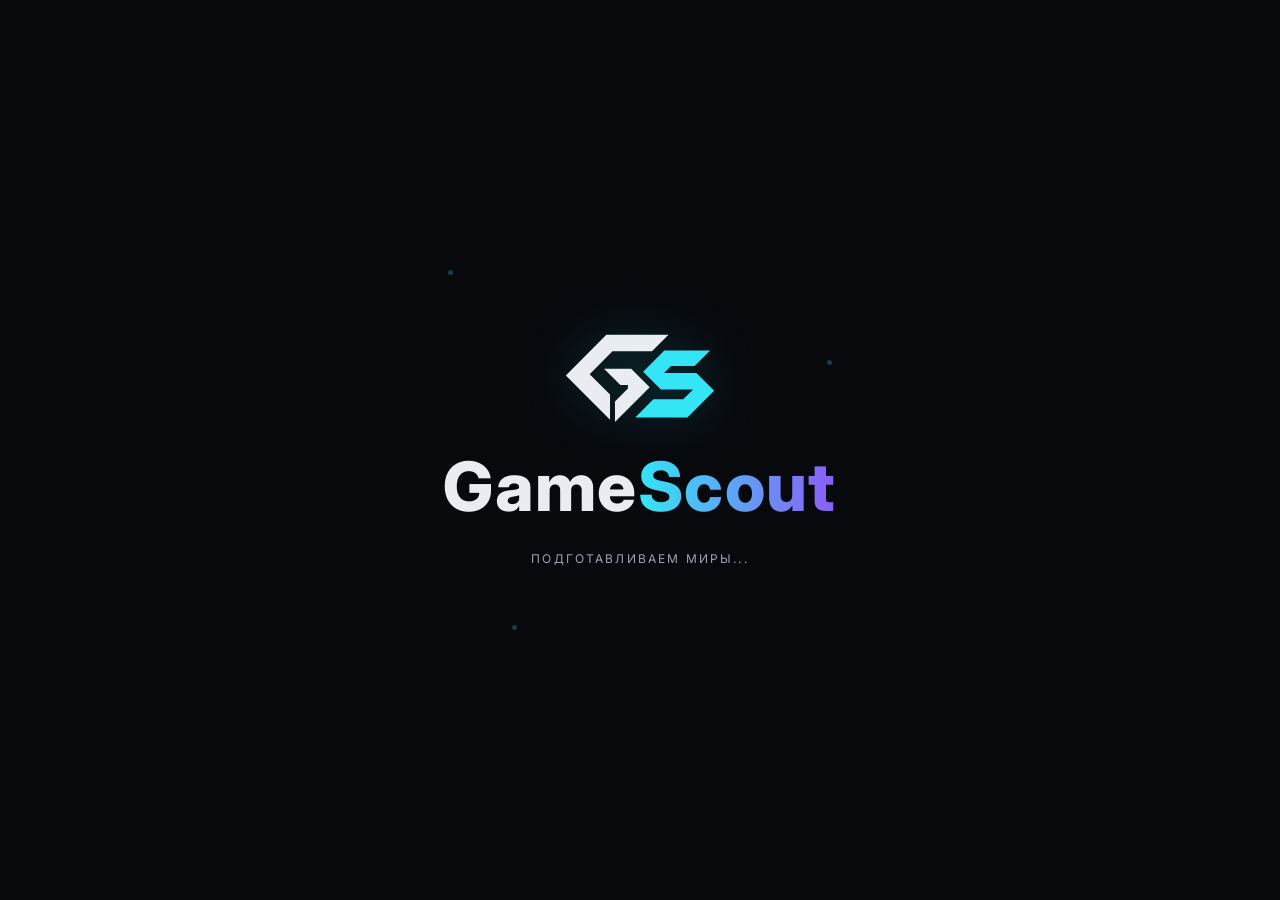
==== index.html @ 99dfed2c "Preview: server quick view, top-3 panel styling, server page fixes Co-Authored-By: Claude Opus 5.5 <" ====
<!doctype html>
<html lang="ru" class="dark">
  <head>
    <meta name="robots" content="noindex, nofollow" />
    <meta charset="UTF-8" />
    <meta name="viewport" content="width=device-width, initial-scale=1.0, viewport-fit=cover" />
    <meta name="theme-color" content="#08090D" />
    <meta name="gs-build" content="__GS_BUILD__" />
    <title>GameScout — навигатор по игровым серверам</title>
    <meta
      name="description"
      content="GameScout — независимый навигатор по игровым серверам: проверенный онлайн, рейтинги, открытия и рост проектов."
    />
    <link rel="preconnect" href="https://fonts.googleapis.com" />
    <link rel="preconnect" href="https://fonts.gstatic.com" crossorigin />
    <link
      href="https://fonts.googleapis.com/css2?family=Inter+Tight:wght@500;600;700&family=Inter:wght@400;450;500;600&family=JetBrains+Mono:wght@400;500&family=Saira:wdth,wght@112.5,800&family=Noto+Serif:wght@400;600;700&family=Philosopher:wght@700&display=swap"
      rel="stylesheet"
      media="print"
      onload="this.media='all'"
    />
    <link rel="icon" href="/favicon.svg" type="image/svg+xml" />
    <link rel="icon" href="/favicon-32.png" type="image/png" sizes="32x32" />
    <link rel="apple-touch-icon" href="/apple-touch-icon.png" />

    <style>html,body,#root{background:#08090d;min-height:100%;margin:0}body{overflow-x:hidden}html.gs-boot-pending,.gs-boot-pending body,.gs-boot-pending #root{background:#000}.gs-boot-pending #root{visibility:hidden}.gs-loader,.gs-loader *{box-sizing:border-box}.gs-loader{z-index:9999;color:#fff;opacity:0;visibility:hidden;pointer-events:none;background:#07090d;justify-content:center;align-items:center;min-height:100dvh;font-family:Inter,Arial,sans-serif;line-height:normal;display:flex;position:fixed;inset:0;overflow:hidden}.gs-loader-visible .gs-loader{opacity:1;visibility:visible;pointer-events:auto}.gs-box{text-align:center}.gs-loader-visible .gs-box{animation:.8s gs-show}.gs-boot-logo{filter:drop-shadow(0 0 25px #34e6f52e);width:110px;margin:auto}.gs-boot-logo svg{vertical-align:baseline;width:100%;height:auto;display:inline}.gs-name{letter-spacing:.02em;margin-top:18px;font-size:48px;font-weight:800}.gs-game{color:#e9edf2}.gs-scout{background:linear-gradient(90deg,#34e6f5,#8b5cf6,#34e6f5) 0 0/200%;color:#0000;-webkit-background-clip:text;background-clip:text;animation:5s linear infinite gs-shine}.gs-status{color:#9aa4b2;letter-spacing:.18em;text-transform:uppercase;margin-top:24px;font-size:12px}.gs-status-dot{animation:1.4s infinite gs-blink}.gs-status-dot:nth-child(2){animation-delay:.2s}.gs-status-dot:nth-child(3){animation-delay:.4s}.gs-firefly{opacity:.25;background:#34e6f5;border-radius:50%;width:5px;height:5px;animation:8s infinite gs-float;position:absolute}.gs-firefly.f1{top:30%;left:35%}.gs-firefly.f2{top:40%;right:35%}.gs-firefly.f3{bottom:30%;left:40%}@keyframes gs-show{0%{opacity:0;transform:translateY(15px)}to{opacity:1}}@keyframes gs-shine{to{background-position:200%}}@keyframes gs-blink{50%{opacity:.2}}@keyframes gs-float{50%{opacity:.6;transform:translateY(-20px)}}@media (width<=600px){.gs-boot-logo{width:65px}.gs-name{font-size:32px}.gs-status{font-size:9px}}@media (width>=1200px){.gs-boot-logo{width:150px}.gs-name{font-size:68px}}@media (prefers-reduced-motion:reduce){.gs-loader-visible .gs-box,.gs-scout,.gs-status-dot,.gs-firefly{animation:none}}.gs-error{z-index:10000;text-align:center;color:#aab3c2;font:13px Inter,system-ui,sans-serif;position:fixed;top:calc(50% + 90px);left:20px;right:20px}.gs-error button{color:#08090d;background:#f2f3f7;border:0;border-radius:9px;margin-top:12px;padding:9px 16px;font:600 13px Inter,system-ui,sans-serif}</style>

    <script>
      if (location.pathname === '/') {
        for (const [href, srcset, media] of [
          ['/media/hub/observatory-1920.webp', '/media/hub/observatory-1280.webp 1280w, /media/hub/observatory-1920.webp 1920w, /media/hub/observatory-2560.webp 2560w, /media/hub/observatory-3840.webp 3840w', '(min-width: 1024px)'],
          ['/media/hub/observatory-m-720.webp', '/media/hub/observatory-m-720.webp 720w, /media/hub/observatory-m-1080.webp 1080w', '(max-width: 1023px)'],
        ]) {
          const preload = document.createElement('link');
          for (const [name, value] of Object.entries({rel:'preload', as:'image', href, imagesrcset:srcset, imagesizes:'100vw', media, fetchpriority:'high'})) preload.setAttribute(name, value);
          document.head.append(preload);
        }
      }
    </script>
    <script type="module" crossorigin src="/assets/index-Bv0smXoF.js"></script>
    <link rel="modulepreload" crossorigin href="/assets/rolldown-runtime-hePW80VL.js">
    <link rel="modulepreload" crossorigin href="/assets/shared-BJ5KCzzc.js">
    <link rel="stylesheet" crossorigin href="/assets/shared-DSiin0GP.css">
    <link rel="stylesheet" crossorigin href="/assets/index-CoUjJbXZ.css">
  </head>
  <body>
    <div id="root"></div>
      <div class="gs-loader" role="status" aria-live="polite" aria-busy="true" aria-label="GameScout загружается">
        <span class="gs-firefly f1"></span><span class="gs-firefly f2"></span><span class="gs-firefly f3"></span>
        <div class="gs-box">
          <div class="gs-boot-logo">
          <svg class="gs-mark" viewBox="284 317.5 729.5 431.5" xmlns="http://www.w3.org/2000/svg" aria-hidden="true">
            <path fill="#e9edf2" d="M787.5 321.5 L485 321.5 L288 519 L503 734 L503 611.5 L404 513 L515 402 L707 402 Z M606 486 L473.5 486 L553.5 566 L590 566 L590 582.5 L527 645.5 L527 745 L696 576 Z" />
            <path fill="#34e6f5" d="M990 397.5 L767 397.5 L664 500.5 L750.5 587 L907 587 L859 635 L713.5 635 L625.5 723.5 L879.5 723.5 L1009.5 593.5 L923 507 L766 507 L799.5 473.5 L914 473.5 Z" />
          </svg>
          </div>
          <div class="gs-name"><span class="gs-game">Game</span><span class="gs-scout">Scout</span></div>
          <div class="gs-status">Подготавливаем миры<span class="gs-status-dot">.</span><span class="gs-status-dot">.</span><span class="gs-status-dot">.</span></div>
        </div>
      </div>

    <script>
      (() => {
        const html = document.documentElement;
        html.classList.add("gs-boot-pending");
        document.getElementById("root")?.setAttribute("aria-busy", "true");
        const timer = window.setTimeout(() => {
          if (!document.querySelector(".gs-loader")) return;
          html.classList.add("gs-loader-visible");
          html.dataset.gsLoaderShownAt = String(performance.now());
        }, 1500);
        html.dataset.gsLoaderTimer = String(timer);
      })();
    </script>

  </body>
</html>
---- assets/shared-DSiin0GP.css ----
.gs-profile-avatar[data-default-avatar=lineage2]>img,.gs-support-studio [data-default-avatar=lineage2]>img{object-fit:cover!important;object-position:50% 50%!important;width:100%!important;max-width:none!important;height:100%!important;display:block!important;position:absolute!important;inset:0!important;transform:scale(1.14)!important}.l2a:is(.l2a--minecraft,.l2a--gtarp) .server-copy{align-items:center;gap:8px;min-width:0;display:flex}.l2a:is(.l2a--minecraft,.l2a--gtarp) .gs-world-row-avatar{border-radius:6px;flex:0 0 32px;width:32px;height:32px}.l2a:is(.l2a--minecraft,.l2a--gtarp) .gs-world-row-identity{flex:1;min-width:0}
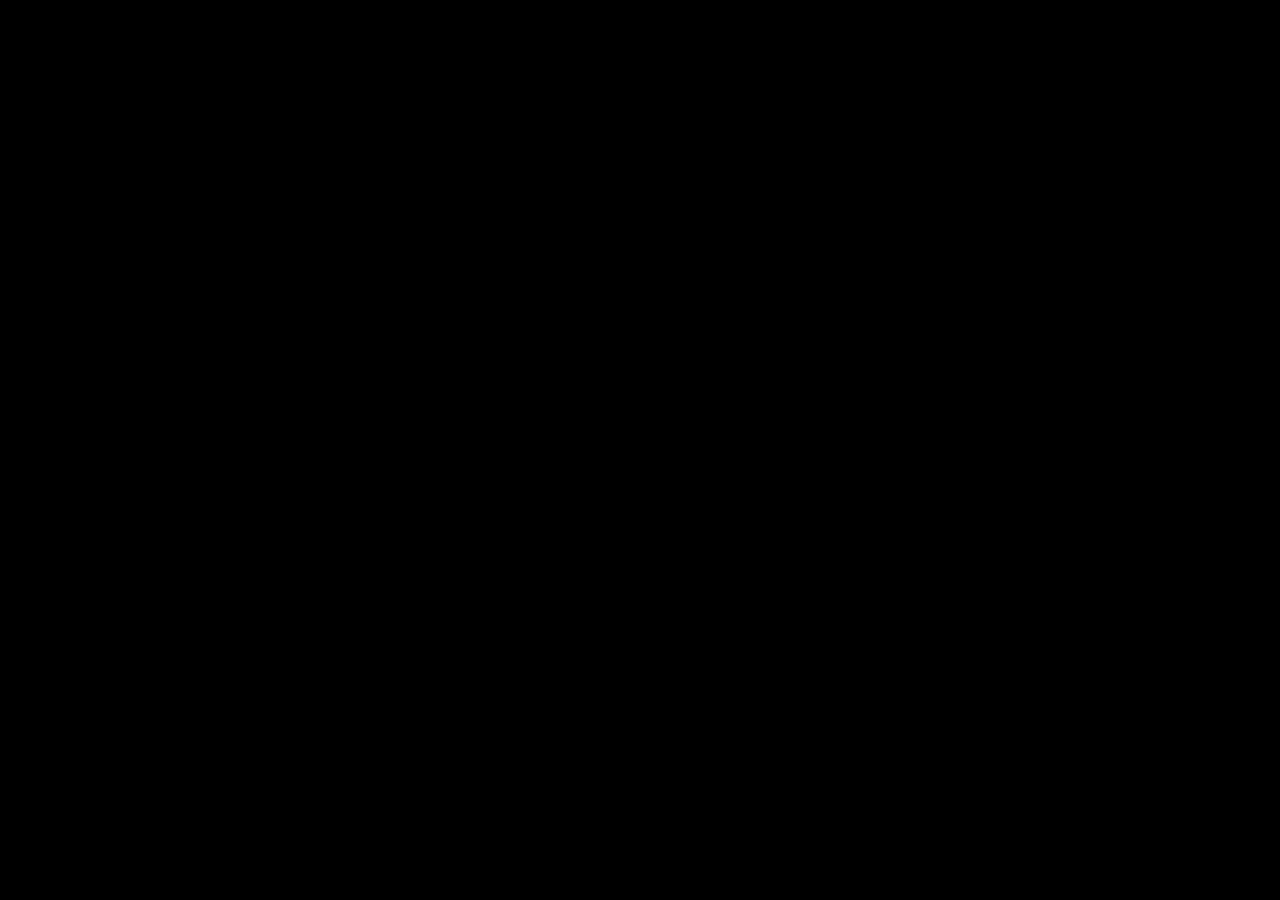
==== commit 7772ddc8: "Preview: faster pages, server page contour and coins, support dialog, panel art fixes Co-Authored-By" ====
--- a/index.html
+++ b/index.html
@@ -37,11 +37,11 @@
         }
       }
     </script>
-    <script type="module" crossorigin src="/assets/index-Bv0smXoF.js"></script>
+    <script type="module" crossorigin src="/assets/index-DCM6A7XJ.js"></script>
     <link rel="modulepreload" crossorigin href="/assets/rolldown-runtime-hePW80VL.js">
     <link rel="modulepreload" crossorigin href="/assets/shared-BJ5KCzzc.js">
     <link rel="stylesheet" crossorigin href="/assets/shared-DSiin0GP.css">
-    <link rel="stylesheet" crossorigin href="/assets/index-CoUjJbXZ.css">
+    <link rel="stylesheet" crossorigin href="/assets/index-DHEIZmRe.css">
   </head>
   <body>
     <div id="root"></div>
--- a/assets/index-DHEIZmRe.css
+++ b/assets/index-DHEIZmRe.css
@@ -0,0 +1 @@
+.gs-qv{--qv-bg:#121519;--qv-panel:#1a1e23;--qv-panel-2:#20252b;--qv-line:#ffffff17;--qv-line-2:#ffffff29;--qv-text:#f5f6f8;--qv-muted:#a6adb7;--qv-faint:#7a828d;--qv-accent:var(--lb-lime,#c6ff52);--qv-accent-ink:var(--lb-lime-ink,#11160a);z-index:80;font-family:var(--font-sans);color:var(--qv-text);position:fixed;inset:0}.gs-qv *{box-sizing:border-box}.gs-qv-backdrop{-webkit-backdrop-filter:blur(3px);cursor:default;background:#05070a9e;border:0;padding:0;animation:.2s ease-out gs-qv-fade;position:absolute;inset:0}.gs-qv-panel{background:var(--qv-bg);border:1px solid var(--qv-line-2);border-bottom:0;border-radius:24px 24px 0 0;flex-direction:column;max-height:min(92dvh,92vh);transition:transform .2s;animation:.28s cubic-bezier(.2,.8,.2,1) gs-qv-up;display:flex;position:absolute;bottom:0;left:0;right:0;overflow:hidden;box-shadow:0 30px 80px #0009}.gs-qv-grab{z-index:3;touch-action:none;place-items:center;height:22px;display:grid;position:absolute;top:0;left:0;right:0}.gs-qv-grab span{background:#ffffff8c;border-radius:99px;width:44px;height:5px;box-shadow:0 1px 4px #00000080}.gs-qv-close{z-index:4;color:#fff;-webkit-backdrop-filter:blur(10px);backdrop-filter:blur(10px);cursor:pointer;background:#0a0c109e;border:1px solid #ffffff38;border-radius:14px;place-items:center;width:44px;height:44px;display:grid;position:absolute;top:12px;right:12px}.gs-qv-close:hover{background:#0a0c10d9}.gs-qv-cover{isolation:isolate;touch-action:pan-x;flex:none;align-items:flex-end;height:168px;display:flex;position:relative}.gs-qv-cover>img{z-index:-2;object-fit:cover;width:100%;height:100%;position:absolute;inset:0}.gs-qv-cover:after{content:"";z-index:-1;background:linear-gradient(180deg,#0a0c1026 0%,#0a0c1059 45%,var(--qv-bg) 100%);position:absolute;inset:0}.gs-qv-cover-body{align-items:flex-end;gap:14px;width:100%;min-width:0;padding:0 18px 12px;display:flex}.gs-qv-logo{box-shadow:0 8px 24px #0000008c,inset 0 0 0 1px #ffffff2e!important}.gs-qv-title{flex:1;min-width:0}.gs-qv-kicker{font:700 11.5px/1.3 var(--font-sans);letter-spacing:.12em;text-transform:uppercase;color:var(--qv-accent);text-shadow:0 1px 6px #000c;overflow-wrap:anywhere;margin:0 0 4px}.gs-qv-title h2{font:700 clamp(22px,5.6vw,28px)/1.12 var(--font-display);letter-spacing:-.01em;color:#fff;text-shadow:0 2px 14px #000000b3;overflow-wrap:anywhere;margin:0}.gs-qv-scroll{overscroll-behavior:contain;-webkit-overflow-scrolling:touch;flex:1;align-content:start;gap:18px;min-height:0;padding:6px 18px 18px;display:grid;overflow:hidden auto}.gs-qv-actions{align-items:stretch;gap:8px;min-width:0;display:flex}.gs-qv-btn{border:1px solid var(--qv-line-2);background:var(--qv-panel-2);min-height:48px;color:var(--qv-text);font:700 14.5px/1.2 var(--font-sans);cursor:pointer;border-radius:14px;justify-content:center;align-items:center;gap:9px;min-width:0;padding:0 18px;text-decoration:none;transition:filter .15s,background .15s,border-color .15s;display:inline-flex}.gs-qv-btn:hover{border-color:#ffffff4d}.gs-qv-btn-primary{background:var(--qv-accent);color:var(--qv-accent-ink);box-shadow:0 12px 28px -16px var(--qv-accent);border-color:#0000;flex:1}.gs-qv-btn-primary:hover{filter:brightness(1.06);border-color:#0000}.gs-qv-ip-text{text-overflow:ellipsis;white-space:nowrap;min-width:0;font-family:ui-monospace,SFMono-Regular,Menlo,Consolas,monospace;font-size:14px;overflow:hidden}.gs-qv-btn-ghost{width:100%}.gs-qv-icon{border:1px solid var(--qv-line-2);background:var(--qv-panel-2);width:48px;min-height:48px;color:var(--qv-text);cursor:pointer;border-radius:14px;flex:none;place-items:center;display:grid}.gs-qv-icon.is-on{color:#ff8fb0;background:#ff8fb01a;border-color:#ff8fb073}.gs-qv-toast{color:var(--qv-accent);margin:-8px 0 0;font-size:13px}.gs-qv-stats{grid-template-columns:repeat(2,minmax(0,1fr));gap:8px;display:grid}.gs-qv-stat{background:var(--qv-panel);border:1px solid var(--qv-line);border-radius:16px;align-content:start;gap:4px;min-width:0;padding:12px 14px;display:grid}.gs-qv-stat-wide{grid-column:1/-1;padding:14px 16px}.gs-qv-stat small{font:600 11.5px/1.2 var(--font-sans);letter-spacing:.06em;text-transform:uppercase;color:var(--qv-faint);align-items:center;gap:7px;display:flex}.gs-qv-stat b{font:700 22px/1.1 var(--font-display);font-variant-numeric:tabular-nums;color:var(--qv-text);overflow-wrap:anywhere}.gs-qv-stat-wide b{font-size:34px}.gs-qv-stat b em{color:var(--qv-muted);font-size:16px;font-style:normal;font-weight:600}.gs-qv-stat span{color:var(--qv-muted);font-size:13px;line-height:1.45}.gs-qv-stat span a{color:var(--qv-text);text-underline-offset:2px;margin:-10px 0;padding:10px 2px;text-decoration:underline;display:inline-block}.gs-qv-stat-launch b{color:var(--qv-accent);font-size:24px}.gs-qv-muted{color:var(--qv-faint)!important;font-size:24px!important}.gs-qv-dot{background:var(--qv-faint);border-radius:50%;width:8px;height:8px}.gs-qv-dot.is-live{background:var(--qv-accent);box-shadow:0 0 10px var(--qv-accent)}.gs-qv-section{gap:10px;min-width:0;display:grid}.gs-qv-section h3{font:700 17px/1.2 var(--font-display);color:var(--qv-text);margin:0}.gs-qv-desc{color:#d6dbe1;-webkit-line-clamp:5;overflow-wrap:anywhere;-webkit-box-orient:vertical;margin:0;font-size:15px;line-height:1.6;display:-webkit-box;overflow:hidden}.gs-qv-desc.is-open{display:block}.gs-qv-note{color:var(--qv-faint);margin:0;font-size:12.5px}.gs-qv-link{min-height:36px;color:var(--qv-accent);font:700 14px var(--font-sans);cursor:pointer;background:0 0;border:0;justify-self:start;padding:0}.gs-qv-vote>*{max-width:100%;margin:0!important}.gs-qv-facts{background:var(--qv-panel);border:1px solid var(--qv-line);border-radius:16px;margin:0;padding:2px 14px}.gs-qv-facts div{border-bottom:1px solid var(--qv-line);justify-content:space-between;gap:16px;padding:11px 0;display:flex}.gs-qv-facts div:last-child{border-bottom:0}.gs-qv-facts dt{color:var(--qv-muted);flex:none;font-size:13.5px}.gs-qv-facts dd{text-align:right;min-width:0;color:var(--qv-text);overflow-wrap:anywhere;margin:0;font-size:13.5px;font-weight:600}.gs-qv-links{flex-wrap:wrap;gap:8px;display:flex}.gs-qv-links a{border:1px solid var(--qv-line-2);background:var(--qv-panel);min-height:44px;color:var(--qv-text);border-radius:12px;align-items:center;gap:8px;padding:0 14px;font-size:14px;font-weight:600;text-decoration:none;display:inline-flex}.gs-qv-links a:hover{border-color:#ffffff4d}.gs-qv-similar{gap:6px;display:grid}.gs-qv-similar-row{background:var(--qv-panel);border:1px solid var(--qv-line);min-height:58px;color:var(--qv-text);border-radius:14px;align-items:center;gap:12px;min-width:0;padding:8px 12px;text-decoration:none;display:flex}.gs-qv-similar-row:hover{border-color:#ffffff3d}.gs-qv-similar-txt{flex:1;min-width:0;display:grid}.gs-qv-similar-txt b{white-space:nowrap;text-overflow:ellipsis;font-size:14.5px;overflow:hidden}.gs-qv-similar-txt small{color:var(--qv-muted);white-space:nowrap;text-overflow:ellipsis;font-size:12.5px;overflow:hidden}.gs-qv-similar-num{font:700 15px var(--font-display);font-variant-numeric:tabular-nums}.gs-qv-foot{padding:10px 18px calc(12px + env(safe-area-inset-bottom,0px));border-top:1px solid var(--qv-line);background:var(--qv-bg);flex:none}.gs-qv-state{gap:10px;padding:72px 22px 28px;display:grid}.gs-qv-state h2{font:700 22px var(--font-display);margin:0}.gs-qv-state p{color:var(--qv-muted);margin:0}.gs-qv-skeleton{gap:12px;padding:0 0 24px;display:grid}.gs-qv-sk{background:#ffffff0f;border-radius:14px;margin:0 18px;animation:1.3s ease-in-out infinite gs-qv-pulse;display:block}.gs-qv-sk-cover{border-radius:0;height:168px;margin:0}.gs-qv-sk-line{width:60%;height:22px}.gs-qv-sk-line.short{width:35%}.gs-qv-sk-box{height:90px}.gs-qv a:focus-visible,.gs-qv button:focus-visible{outline:2px solid var(--qv-accent);outline-offset:2px}@media (width>=768px){.gs-qv-panel{border-bottom:1px solid var(--qv-line-2);border-right:0;border-radius:0;width:min(480px,62vw);max-height:none;animation-name:gs-qv-left;inset:0 0 0 auto}.gs-qv-grab{display:none}.gs-qv-cover{height:210px}.gs-qv-scroll{padding:8px 22px 22px}.gs-qv-cover-body{padding:0 22px 14px}.gs-qv-foot{padding:12px 22px 16px}}@media (width>=1280px){.gs-qv-panel{width:520px}}@keyframes gs-qv-fade{0%{opacity:0}}@keyframes gs-qv-up{0%{opacity:.4;transform:translateY(40px)}}@keyframes gs-qv-left{0%{opacity:.4;transform:translate(40px)}}@keyframes gs-qv-pulse{50%{opacity:.5}}@media (prefers-reduced-motion:reduce){.gs-qv-panel,.gs-qv-backdrop,.gs-qv-sk{animation:none}}.gs-qv-top-1{--qv-metal:#e9c46a;--qv-metal-2:#fff1b8}.gs-qv-top-2{--qv-metal:#c9d2dc;--qv-metal-2:#f4f8fc}.gs-qv-top-3{--qv-metal:#b28cff;--qv-metal-2:#e6d8ff}.gs-qv-top{border-color:color-mix(in srgb,var(--qv-metal) 70%,transparent);box-shadow:0 0 0 1px color-mix(in srgb,var(--qv-metal) 35%,transparent),0 30px 90px #000000a6,0 0 60px -20px var(--qv-metal)}.gs-qv-cover-top{aspect-ratio:12/5;align-items:flex-end;height:auto;min-height:170px;overflow:hidden}.gs-qv-cover-top>img:first-child{object-position:50% 30%}.gs-qv-cover-top:after{background:linear-gradient(180deg,#0a0c1000 0%,#0a0c1040 50%,var(--qv-bg) 100%)}.gs-qv-cover>img.gs-qv-hero{z-index:-1;object-fit:contain;object-position:bottom right;filter:drop-shadow(0 10px 24px #0009);pointer-events:none;width:auto;max-width:48%;height:96%;inset:auto 2% 0 auto}.gs-qv-place{z-index:2;align-items:center;gap:10px;max-width:calc(100% - 80px);display:flex;position:absolute;top:14px;left:16px}.gs-qv-place img{object-fit:contain;filter:drop-shadow(0 6px 14px #0009);width:58px;height:58px}.gs-qv-place span{background:linear-gradient(135deg,var(--qv-metal-2),var(--qv-metal));color:#15110a;font:800 12px/1.2 var(--font-sans);letter-spacing:.04em;text-transform:uppercase;border-radius:999px;padding:7px 12px;box-shadow:0 6px 18px #00000073}.gs-qv-top .gs-qv-kicker{color:var(--qv-metal-2)}.gs-qv-top .gs-qv-stat-wide{border-color:color-mix(in srgb,var(--qv-metal) 45%,transparent);background:linear-gradient(160deg,color-mix(in srgb,var(--qv-metal) 14%,var(--qv-panel)),var(--qv-panel))}.gs-qv-top .gs-qv-grab span{background:var(--qv-metal-2)}@media (width>=768px){.gs-qv-cover-top{min-height:200px}.gs-qv-place img{width:68px;height:68px}}.l2a{--bg:#0a1018;--ink:#f4f4ef;--muted:#bcc6cb;--subtle:#889ba9;--gold:#e1c894;--mint:#9bdfcb;--purple:#d0b5ee;--line:#c0d1e329;--pane:#16233060;--field:#13213155;--shadow:#030a1370;--art:url(/media/worlds/lineage-2/master-1600.webp);--i:url(/media/worlds/lineage-2/interlude-user-v7-192.webp);--h:url(/media/worlds/lineage-2/high-five-user-v7-192.webp);--e:url(/media/worlds/lineage-2/essence-user-v7-192.webp);--c:url(/media/worlds/lineage-2/classic-user-v7-192.webp)}.l2a *{box-sizing:border-box}.l2a{scroll-behavior:smooth;background:var(--bg);color:var(--ink);margin:0;scroll-padding-top:20px;font:14px/1.5 Inter,system-ui,-apple-system,Segoe UI,sans-serif}.l2a button,.l2a input{font:inherit}.l2a button,.l2a a,.l2a input{-webkit-tap-highlight-color:transparent}.l2a button,.l2a a{touch-action:manipulation}.l2a button{color:inherit;cursor:pointer;background:0 0;border:0}.l2a a{color:inherit;text-decoration:none}.l2a button:focus-visible,.l2a a:focus-visible{outline:2px solid var(--gold);outline-offset:4px}.l2a button{transition:background .2s,transform .2s,border-color .2s}.l2a button:active{transform:translateY(1px)}.l2a svg{fill:none;stroke:currentColor;stroke-width:1.6px;stroke-linecap:round;stroke-linejoin:round;flex-shrink:0;width:20px;height:20px}.l2a h1,.l2a h2,.l2a h3,.l2a p{margin:0}.l2a button[hidden],.l2a [hidden]{display:none!important}.l2a .wrap{width:min(1800px,100% - 96px);margin:auto}.l2a .scene{pointer-events:none;z-index:-1;background:var(--bg);height:1180px;position:absolute;inset:0 0 auto;overflow:hidden}.l2a .scene:before{content:"";background:var(--art) 54% 12%/cover no-repeat;opacity:.82;position:absolute;inset:0}.l2a .scene:after{content:"";background:linear-gradient(90deg,#06101be8 0%,#0b152270 38%,transparent 70%),linear-gradient(0deg,var(--bg),transparent 55%,#05101c30);position:absolute;inset:0}.l2a .atmosphere{z-index:-1;background:radial-gradient(at 65% 56%,#93bbcc27,#0000 40%);position:absolute;inset:0}.l2a .top{align-items:center;gap:34px;height:80px;display:flex;position:relative}.l2a .brand{letter-spacing:-1px;align-items:center;gap:11px;font-size:22px;font-weight:750;display:flex}.l2a .brand svg{stroke:none;width:48px;height:36px}.l2a .brand .scout{color:#55d5e3}.l2a .desktop-nav{color:var(--muted);gap:28px;margin-left:30px;font-size:13px;display:flex}.l2a .desktop-nav a{padding:12px 0;position:relative}.l2a .desktop-nav a:hover,.l2a .desktop-nav a.active{color:var(--ink)}.l2a .desktop-nav .active:after{content:"";background:var(--gold);height:1px;position:absolute;bottom:5px;left:0;right:0}.l2a .top-actions{align-items:center;gap:12px;margin-left:auto;display:flex}.l2a .icon-btn{border:1px solid var(--line);background:var(--field);-webkit-backdrop-filter:blur(16px);backdrop-filter:blur(16px);border-radius:50%;place-items:center;width:42px;height:42px;display:grid}.l2a .icon-btn:hover{background:#ffffff20}.l2a .profile{border:1px solid var(--line);background:#ffffff09;border-radius:25px;align-items:center;gap:9px;padding:10px 14px;display:flex}.l2a .demo{letter-spacing:.03em;color:var(--muted);font-size:11px}.l2a .demo i{background:var(--gold);border-radius:50%;width:5px;height:5px;margin-right:6px;display:inline-block}.l2a .hero{align-items:center;min-height:297px;display:flex;position:relative}.l2a .hero-copy{max-width:850px;padding:26px 0}.l2a .breadcrumb{color:var(--muted);align-items:center;gap:12px;margin-bottom:15px;font-size:12px;display:flex}.l2a .breadcrumb span{background:var(--gold);width:25px;height:1px}.l2a .edition{color:var(--gold);letter-spacing:.2em;text-transform:uppercase;margin-bottom:7px;font-size:10px}.l2a .hero h1{letter-spacing:-.055em;text-shadow:0 2px 25px #0005;font:400 clamp(62px,6.2vw,100px)/.95 Georgia,Times New Roman,serif}.l2a .hero h1 em{color:var(--gold);font-style:normal}.l2a .hero p{color:#d1d7da;max-width:450px;margin-top:15px;font-size:14px}.l2a .hero-note{text-align:right;color:#edf0e5a6;font:italic 15px/1.4 Georgia,serif;position:absolute;bottom:38px;right:0}.l2a .hero-note small{letter-spacing:.14em;text-transform:uppercase;font:10px/2.2 system-ui;display:block}.l2a .metrics{align-items:center;gap:0;margin-top:24px;display:flex}.l2a .metric{border-right:1px solid var(--line);padding:0 24px}.l2a .metric:first-child{padding-left:0}.l2a .metric:last-child{border:0}.l2a .metric strong{font-variant-numeric:tabular-nums;letter-spacing:-.04em;font-size:23px;font-weight:550}.l2a .metric small{color:var(--muted);margin-left:7px;font-size:12px}.l2a .dot{background:var(--mint);border-radius:50%;width:6px;height:6px;margin-right:7px;display:inline-block}.l2a .glass{background:linear-gradient(125deg,#d6edff14,#f7f3e204 45%,#bfe5ff0b),var(--pane);border:1px solid var(--line);-webkit-backdrop-filter:blur(26px)saturate(135%);box-shadow:inset 0 1px 0 #fff2,0 14px 46px var(--shadow);position:relative}.l2a .glass:before{content:"";pointer-events:none;background:linear-gradient(90deg,#0000,#eaf7ff70,#0000);height:1px;position:absolute;top:0;left:8%;right:8%}.l2a .discovery{background:linear-gradient(110deg,#c6e4f526,#c0d6ee08 54%),var(--pane);border-radius:23px;margin-bottom:22px;padding:16px 20px 14px}.l2a .search-row{align-items:center;gap:20px;display:flex}.l2a .search-box{border:1px solid var(--line);background:var(--field);border-radius:13px;flex:1;align-items:center;gap:13px;min-width:0;padding:5px 6px 5px 17px;transition:box-shadow .2s;display:flex}.l2a .search-box:focus-within{background:#0c152661;border-color:#e1c894a0;box-shadow:0 0 0 3px #e1c89412}.l2a .search-box svg{color:var(--gold)}.l2a .search-box input{width:100%;min-width:0;color:var(--ink);background:0 0;border:0;outline:none;height:40px;font-size:14px}.l2a .search-box input::placeholder{color:var(--muted)}.l2a .find-btn{color:#19202a;white-space:nowrap;background:linear-gradient(135deg,#ead7ae,#c2a976);border-radius:9px;padding:10px 25px;font-weight:650;box-shadow:inset 0 1px #fff6}.l2a .find-btn:hover{filter:brightness(1.1)}.l2a .filter-summary{min-width:165px;color:var(--muted);font-size:12px}.l2a .filter-summary strong{color:var(--ink);font-size:14px;font-weight:500;display:block}.l2a .chronicle-row{align-items:center;gap:17px;margin-top:12px;display:flex}.l2a .chron-label{color:var(--muted);min-width:61px;font-size:11px}.l2a .chronicles{scrollbar-width:none;flex:1;gap:7px;padding:2px 0;display:flex;overflow-x:auto}.l2a .chronicles::-webkit-scrollbar{display:none}.l2a .chron{white-space:nowrap;background:#aec9e409;border:1px solid #0000;border-radius:10px;align-items:center;gap:9px;min-height:39px;padding:6px 12px 6px 6px;font-size:12px;display:flex}.l2a .chron.active{background:#e1c89416;border-color:#e1c89490;box-shadow:inset 0 1px #fff2}.l2a .chron:hover{background:#d4eaff1a}.l2a .chron img{object-fit:cover;border-radius:6px;width:27px;height:27px}.l2a .chron.text{padding:6px 13px}.l2a .catalog-toolbar{color:var(--muted);align-items:center;gap:12px;margin-bottom:13px;font-size:12px;display:flex}.l2a .catalog-toolbar span{flex:1}.l2a .quiet-btn{border:1px solid var(--line);background:#c6dcf909;border-radius:20px;align-items:center;gap:7px;padding:7px 12px;font-size:12px;display:flex}.l2a .quiet-btn svg{width:15px;height:15px}.l2a .quiet-btn[aria-pressed=true]{color:var(--gold);border-color:#e1c89470}.l2a .catalog-grid{grid-template-columns:1.08fr 1fr 1fr;align-items:start;gap:18px;display:grid}.l2a .panel{border-radius:21px;min-width:0;overflow:hidden}.l2a .panel-head{isolation:isolate;min-height:110px;padding:23px 23px 18px;position:relative}.l2a .panel-head:before{content:"";z-index:-1;background:radial-gradient(at 92% 0,#c4a0ee24,#0000 65%);position:absolute;inset:0}.l2a .panel h2{letter-spacing:-.025em;font:400 28px/1.1 Georgia,serif}.l2a .panel-head p{color:var(--muted);margin-top:7px;font-size:12px}.l2a .section-kicker{text-transform:uppercase;letter-spacing:.16em;color:var(--purple);align-items:center;gap:8px;margin-bottom:10px;font-size:10px;display:flex}.l2a .section-kicker:before{content:"";background:currentColor;width:20px;height:1px}.l2a .openings .section-kicker{color:var(--gold)}.l2a .players .section-kicker{color:var(--mint)}.l2a .openings .panel-head:before{background:radial-gradient(at 90% 0,#e1c89429,#0000 65%)}.l2a .players .panel-head:before{background:radial-gradient(at 90% 0,#90ddc52a,#0000 65%)}.l2a .rows{padding:0 10px}.l2a .server{border-top:1px solid var(--line);border-radius:5px;grid-template-columns:42px minmax(0,1fr) auto;align-items:center;gap:11px;padding:15px 12px;transition:background .2s;display:grid;position:relative}.l2a .server:hover{background:#e5f1ff09}.l2a .avatar{width:42px;height:42px;color:var(--gold);background:linear-gradient(130deg,#dee3ef20,#7d8db610);border:1px solid #ffffff26;border-radius:12px;place-items:center;font:italic 27px/1 Georgia;display:grid}.l2a .server:first-child .avatar{box-shadow:inset 0 1px #ffffff28,0 0 24px #d6b5ff0d}.l2a .server-name{white-space:nowrap;text-overflow:ellipsis;text-align:left;max-width:100%;padding:0;font-size:16px;font-weight:600;line-height:1.4;display:block;overflow:hidden}.l2a .server-name:hover{color:var(--gold)}.l2a .server-meta{color:var(--muted);white-space:nowrap;margin-top:3px;font-size:11px}.l2a .server-right{text-align:right}.l2a .server-right strong{font-variant-numeric:tabular-nums;font-size:15px;font-weight:550;display:block}.l2a .server-right small{color:var(--muted);font-size:10px}.l2a .fav{opacity:0;color:var(--muted);padding:2px;position:absolute;top:4px;right:10px}.l2a .fav svg{width:14px;height:14px}.l2a .server:hover .fav,.l2a .fav:focus-visible,.l2a .fav.selected{opacity:1}.l2a .fav.selected{color:var(--gold)}.l2a .fav.selected svg{fill:#e1c89444}.l2a .openings .date{color:var(--gold);font-size:18px;font-weight:500;line-height:1.1}.l2a .openings .date small{text-transform:uppercase;letter-spacing:.06em;font:10px/1.8 system-ui;display:block}.l2a .panel-footer{border-top:1px solid var(--line);color:var(--muted);justify-content:space-between;align-items:center;margin:4px 22px 0;padding:13px 0 17px;font-size:12px;display:flex}.l2a .panel-footer button{color:var(--ink);align-items:center;gap:9px;padding:0;font-size:12px;display:flex}.l2a .panel-footer svg{width:16px;height:16px}.l2a .empty{color:var(--muted);padding:30px 13px;font-size:13px}.l2a .trust-note{color:var(--mint);align-items:center;gap:7px;padding:0 22px 16px;font-size:10px;display:flex}.l2a .trust-note svg{width:13px;height:13px}.l2a .owner{background:linear-gradient(115deg,#d6e8fa16,#e1c89404),var(--pane);border-radius:19px;align-items:center;gap:30px;margin-top:22px;padding:23px 28px;display:flex}.l2a .owner-mark{color:var(--gold);border-right:1px solid var(--line);padding-right:23px;font:italic 46px/1 Georgia}.l2a .owner h3{letter-spacing:-.02em;font:400 25px/1.3 Georgia}.l2a .owner p{color:var(--muted);margin-top:4px;font-size:12px}.l2a .owner .outline-btn{margin-left:auto}.l2a .outline-btn{color:var(--gold);white-space:nowrap;background:#e1c8940c;border:1px solid #e1c89480;border-radius:11px;justify-content:center;align-items:center;gap:12px;padding:12px 17px;font-size:13px;display:flex}.l2a .outline-btn:hover{background:#e1c89420}.l2a .footer{color:var(--subtle);justify-content:space-between;gap:20px;padding:23px 0 30px;font-size:11px;display:flex}.l2a .mobile-nav{display:none}.l2a .toast{color:#fff;z-index:10;text-align:center;pointer-events:none;background:#172634ed;border:1px solid #ffffff30;border-radius:14px;max-width:calc(100% - 30px);padding:12px 22px;font-size:13px;position:fixed;bottom:25px;left:50%;transform:translate(-50%);box-shadow:0 8px 30px #0004}.l2a dialog{border:1px solid var(--line);background:var(--bg);width:min(470px,100% - 32px);color:var(--ink);border-radius:24px;padding:30px;box-shadow:0 30px 100px #0008}.l2a dialog::backdrop{-webkit-backdrop-filter:blur(9px);backdrop-filter:blur(9px);background:#030b1766}.l2a dialog h2{margin:20px 0 13px;font:34px/1.1 Georgia}.l2a dialog p{color:var(--muted);margin-bottom:18px;font-size:14px}.l2a dialog .close{position:absolute;top:12px;right:12px}.l2a .dialog-meta{flex-wrap:wrap;gap:8px;margin-bottom:20px;display:flex}.l2a .dialog-meta span{border:1px solid var(--line);border-radius:8px;padding:5px 10px;font-size:12px}.l2a .dialog-action{width:100%;margin-top:10px}.l2a dialog input{border:1px solid var(--line);background:var(--field);width:100%;color:var(--ink);border-radius:10px;margin-bottom:10px;padding:12px}.l2a .form-label{color:var(--muted);margin-bottom:7px;font-size:12px;display:block}.l2a.light{--bg:#d7dce0;--ink:#202d39;--muted:#465967;--subtle:#516472;--gold:#70511d;--mint:#146b5e;--purple:#69478a;--line:#2b435326;--pane:#e3ecf07d;--field:#f3f7f966;--shadow:#24334515}.l2a.light .scene:before{opacity:.7}.l2a.light .scene:after{background:linear-gradient(90deg,#dce5ecdc,#d8e2e860 43%,transparent 80%),linear-gradient(0deg,var(--bg),transparent 65%,#e8f1f433)}.l2a.light .hero p,.l2a.light .hero-note{color:#354b5c}.l2a.light .hero h1{text-shadow:none}.l2a.light .find-btn{color:#273442}.l2a.light .search-box:focus-within{background:#f7fbf9b0}.l2a.light .glass{box-shadow:inset 0 1px #ffffffe0,0 14px 46px var(--shadow)}.l2a.light .avatar{border-color:var(--line)}.l2a.light .brand{color:#243341}.l2a.light .brand .scout{color:#147c8b}.l2a.light .icon-btn:hover{background:#fff7}@media (width>=1650px){.l2a .hero{min-height:325px}.l2a .hero-copy{max-width:950px}.l2a .scene{height:1320px}.l2a .panel-head{padding:26px 28px 22px}.l2a .panel h2{font-size:32px}.l2a .server{grid-template-columns:46px minmax(0,1fr) auto;padding:17px}.l2a .avatar{width:46px;height:46px}.l2a .server-name{font-size:18px}.l2a .server-meta{font-size:12px}.l2a .panel-footer{margin-left:28px;margin-right:28px}.l2a .hero p,.l2a .search-box input{font-size:16px}.l2a .owner h3{font-size:28px}}@media (width<=1150px){.l2a .wrap{width:calc(100% - 56px)}.l2a .desktop-nav{gap:19px;margin-left:0}.l2a .top{gap:23px}.l2a .demo{display:none}.l2a .hero h1{font-size:78px}.l2a .hero-note{display:none}.l2a .catalog-grid{grid-template-columns:1fr 1fr;gap:16px}.l2a .support{grid-column:1/-1}.l2a .support .rows{grid-template-columns:repeat(3,1fr);padding:0 14px;display:grid}.l2a .support .server{border-right:1px solid var(--line);grid-template-columns:36px minmax(0,1fr);gap:10px;padding:14px 10px}.l2a .support .server:nth-child(3n){border-right:0}.l2a .support .avatar{width:36px;height:36px}.l2a .support .server-right{text-align:left;grid-column:2;align-items:center;gap:7px;display:flex}.l2a .support .server-right strong{font-size:14px}.l2a .support .panel-head{min-height:90px;padding-bottom:14px}.l2a .support .panel-footer{margin-top:12px}.l2a .support .trust-note{display:none}.l2a .owner{gap:20px}.l2a .owner-mark{display:none}.l2a .owner p{max-width:430px}.l2a .chron-label{display:none}.l2a .chronicles{gap:5px}.l2a .chron{font-size:12px}.l2a .hero{min-height:285px}}@media (width<=800px){.l2a .wrap{width:calc(100% - 40px)}.l2a .desktop-nav{display:none}.l2a .hero h1{font-size:72px}.l2a .hero p{max-width:390px}.l2a .filter-summary{display:none}.l2a .metric small{margin:0;display:block}.l2a .metrics{margin-top:22px}.l2a .metric{padding:0 25px}.l2a .metric strong{font-size:22px}.l2a .discovery{padding:13px 15px}.l2a .chron{font-size:11px}.l2a .panel-head{padding:21px 20px 17px}.l2a .panel h2{font-size:26px}.l2a .owner{align-items:flex-start}.l2a .owner h3{font-size:22px}.l2a .owner p{max-width:330px}.l2a .owner .outline-btn{padding:11px 13px;font-size:12px}.l2a .support .server-name{font-size:14px}.l2a .support .server-meta{font-size:10px}.l2a .scene{height:1500px}}@media (width<=600px){.l2a{font-size:13px}.l2a .wrap{width:calc(100% - 28px)}.l2a .top{gap:10px;height:67px}.l2a .brand{gap:8px;font-size:20px}.l2a .brand svg{width:43px;height:33px}.l2a .top-actions{gap:9px}.l2a .profile{background:0 0;border:0;padding:10px 3px}.l2a .profile span{display:none}.l2a .icon-btn{width:37px;height:37px}.l2a .scene{height:1450px}.l2a .scene:before{opacity:.87;background-position:67% 0;background-repeat:no-repeat;background-size:auto 735px}.l2a .scene:after{background:linear-gradient(90deg,#06101bb8,transparent 100%),linear-gradient(0deg,var(--bg) 35%,#0a101899 54%,transparent 88%,#06101b40)}.l2a .hero{align-items:flex-start;min-height:273px}.l2a .hero-copy{max-width:100%;padding-top:21px;padding-bottom:20px}.l2a .breadcrumb{margin-bottom:15px;font-size:11px}.l2a .breadcrumb span{width:20px}.l2a .edition{letter-spacing:.16em;font-size:9px}.l2a .hero h1{letter-spacing:-.05em;font-size:58px;line-height:1}.l2a .hero p{color:#d1d9df;max-width:230px;margin-top:10px;font-size:12px;line-height:1.65}.l2a .metrics{margin-top:23px}.l2a .metric{padding:0 17px}.l2a .metric strong{font-size:21px}.l2a .metric small{font-size:10px}.l2a .hero-note{display:none}.l2a .discovery{border-radius:17px;margin-bottom:16px;padding:11px}.l2a .search-box{border-radius:10px;gap:9px;padding-left:11px}.l2a .search-box svg{width:17px}.l2a .search-box input{height:35px;font-size:12px}.l2a .find-btn{border-radius:7px;padding:9px 13px;font-size:12px}.l2a .chronicle-row{margin-top:9px}.l2a .chronicles{margin-right:-11px;padding-right:11px}.l2a .chron{gap:6px;min-height:39px;padding-right:9px;font-size:11px}.l2a .chron img{width:25px;height:25px}.l2a .chron.text{padding:6px 11px}.l2a .catalog-toolbar{gap:6px;margin-bottom:11px;font-size:11px}.l2a .catalog-toolbar .quiet-btn{padding:7px 9px;font-size:11px}.l2a .catalog-toolbar span{max-width:190px}.l2a .catalog-grid{grid-template-columns:1fr;gap:15px}.l2a .support{grid-column:auto}.l2a .support .rows{padding:0 10px;display:block}.l2a .support .server,.l2a .server{border-right:0;grid-template-columns:40px minmax(0,1fr) auto;gap:11px;padding:14px 10px}.l2a .support .avatar,.l2a .avatar{width:40px;height:40px}.l2a .support .server-right{text-align:right;grid-column:auto;display:block}.l2a .support .server-right strong{font-size:15px}.l2a .support .server-name,.l2a .server-name{font-size:16px}.l2a .support .server-meta,.l2a .server-meta{font-size:11px}.l2a .support .server-right small{font-size:10px}.l2a .panel{border-radius:19px}.l2a .panel-head,.l2a .support .panel-head{min-height:104px;padding:20px 21px 17px}.l2a .panel h2{font-size:28px}.l2a .panel-head p{font-size:11px}.l2a .section-kicker{margin-bottom:9px;font-size:9px}.l2a .fav{opacity:1;top:8px;right:8px}.l2a .server-right{padding-top:9px}.l2a .support .panel-footer,.l2a .panel-footer{margin:5px 20px 0;font-size:11px}.l2a .panel-footer button{font-size:11px}.l2a .support .trust-note{display:flex}.l2a .owner{border-radius:18px;margin-top:16px;padding:22px;display:block}.l2a .owner h3{max-width:280px;font-size:25px}.l2a .owner p{max-width:280px;margin-top:6px;font-size:12px}.l2a .owner .outline-btn{width:100%;margin:17px 0 0}.l2a .footer{max-width:330px;padding:19px 4px 115px;font-size:10px;display:block}.l2a .footer span{margin-bottom:7px;display:block}.l2a .mobile-nav{z-index:5;padding:15px 10px calc(12px + env(safe-area-inset-bottom));background:linear-gradient(0deg,var(--bg) 0%,color-mix(in srgb,var(--bg) 65%,transparent) 70%,transparent);border:0;justify-content:space-around;align-items:center;display:flex;position:fixed;bottom:0;left:0;right:0}.l2a .mobile-nav button{color:var(--muted);flex-direction:column;align-items:center;gap:4px;min-width:62px;padding:7px 9px;font-size:10px;display:flex}.l2a .mobile-nav button.active{color:var(--gold)}.l2a .mobile-nav button svg{width:23px;height:23px}.l2a .mobile-nav button.active svg{filter:drop-shadow(0 0 9px #e1c89450)}.l2a .toast{width:max-content;max-width:calc(100% - 32px);bottom:98px}.l2a.light .scene:after{background:linear-gradient(90deg,#e0e9eabb,transparent),linear-gradient(0deg,var(--bg) 35%,#d7dce099 54%,transparent 90%)}.l2a.light .hero p{color:#334753}.l2a .owner .outline-btn svg{width:17px}}@media (prefers-reduced-motion:reduce){.l2a{scroll-behavior:auto}.l2a *,.l2a :before,.l2a :after{transition:none!important;animation:none!important}}.l2a .support .server:first-child{background:linear-gradient(110deg,#cab6e810,#bcd4ed05);border-color:#d0b5ee40;border-radius:12px;margin-bottom:3px}.l2a .support .server:first-child .server-name{letter-spacing:-.025em;font-family:Georgia,serif;font-size:24px;font-weight:400}.l2a .openings .avatar{color:var(--muted);background:0 0;border:0;border-left:1px solid #e1c89450;border-radius:0;font-size:20px}.l2a .players .avatar{color:var(--mint);background:linear-gradient(120deg,#9bdfcb12,#aacbdd06);border-radius:50%}@media (width>=1151px){.l2a .openings{margin-top:17px}.l2a .players{margin-top:0}.l2a .support .server:first-child{padding-top:19px;padding-bottom:19px}.l2a .support .avatar{border-radius:12px 12px 12px 3px}}@media (width>=601px) and (width<=1150px){.l2a .support .server:first-child .server-name{font-size:19px}.l2a .support .server:first-child{margin-bottom:0}}@media (width<=600px){.l2a .support .server:first-child .server-name{font-size:22px}.l2a .support .server:first-child{padding-top:17px;padding-bottom:17px}}.l2a{isolation:isolate;--art:url(/media/worlds/lineage-2/master-v8-1536.webp);min-height:calc(100vh - 60px);padding-bottom:28px;position:relative}.l2a .scene{top:-60px}.l2a .l2-content{position:relative}.l2a .hero{background:0 0;height:auto;margin-top:0}.l2a .hero h1{font-family:Georgia,serif;font-weight:400}.l2a .glass{padding:0}.l2a .discovery{padding:16px 20px 14px}.l2a .owner{padding:23px 28px}.l2a .panel{background:linear-gradient(125deg,#d6edff14,#f7f3e204 45%,#bfe5ff0b),var(--pane);border:1px solid var(--line);box-shadow:inset 0 1px #fff2,0 14px 46px var(--shadow);display:block}.l2a.light .panel{box-shadow:inset 0 1px #ffffffe0,0 14px 46px var(--shadow)}.l2a .panel:after{display:none}.l2a .panel-head h2{font-family:Georgia,serif;font-weight:400}.l2a .catalog-grid{grid-template-columns:1.08fr 1fr 1fr;gap:18px;margin-top:0;display:grid}.l2a .server{border:0;border-top:1px solid var(--line);min-height:74px;box-shadow:none;background:0 0;gap:11px;padding:15px 12px;display:grid}.l2a .server-copy{min-width:0}.l2a .server-name{color:var(--ink);white-space:nowrap;text-overflow:ellipsis;display:block;overflow:hidden}.l2a .avatar{font-family:Georgia,serif;font-style:italic;font-weight:400}.l2a .server-meta{text-overflow:ellipsis;overflow:hidden}.l2a .server-right{white-space:nowrap}.l2a .date{display:block}.l2a .date small{color:var(--muted)}.l2a .empty{min-height:126px;padding:27px 13px;font-size:13px;line-height:1.6}.l2a .empty strong{color:var(--ink);font-size:15px;font-weight:500;display:block}.l2a .empty p{margin-top:8px}.l2a .empty .quiet-btn{margin-top:14px}.l2a .shelf-actions{flex-wrap:wrap;justify-content:flex-end;align-items:center;gap:12px;display:flex}.l2a .l2-all{align-items:center;gap:7px;min-height:36px;display:flex}.l2a .l2-expand{min-height:36px;color:var(--muted);font-size:11px}.l2a .panel-footer{gap:10px}.l2a .support-note{color:var(--purple)}.l2a .l2-overflow-all{display:none}.l2a .gs-preview-overflow{display:grid}.l2a .chron{min-height:44px}.l2a .find-btn,.l2a .quiet-btn{min-height:40px}.l2a .fav{place-items:center;width:28px;height:28px;display:grid;top:0;right:7px}.l2a .search-box input{font-size:16px}.l2a.light .hero h1{color:var(--ink)}.gs-l2-aether-layout{color:#f4f4ef;background:#0a1018}.gs-l2-aether-layout.l2-light-shell{color:#202d39;background:#d7dce0}.gs-l2-aether-layout .gs-site-header{-webkit-backdrop-filter:none!important;backdrop-filter:none!important;box-shadow:none!important;background:0 0!important;border:0!important}.gs-l2-aether-layout .gs-site-header>div{width:calc(100% - 96px);max-width:1800px;padding:0}.gs-l2-aether-layout .gs-site-header .gs-wordmark{display:inline!important}.gs-l2-aether-layout .gs-site-header .gs-logo{max-width:none}.gs-l2-aether-layout .gs-site-header button[aria-label=Поиск],.gs-l2-aether-layout .gs-site-header>div>button.group{display:none}.gs-l2-aether-layout .gs-theme-toggle{margin-left:auto!important}.gs-l2-aether-layout .gs-site-footer{box-shadow:none!important;background:0 0!important;border:0!important}.gs-l2-aether-layout .gs-site-footer>div{width:calc(100% - 96px);max-width:1800px;padding-left:0;padding-right:0}.gs-l2-aether-layout .gs-mobile-nav{padding-top:12px;-webkit-backdrop-filter:none!important;backdrop-filter:none!important;box-shadow:none!important;background:linear-gradient(#0000,#0a1018aa 30%,#0a1018 100%)!important;border:0!important}.gs-l2-aether-layout.l2-light-shell .gs-mobile-nav{background:linear-gradient(#0000,#d7dce0a0 30%,#d7dce0 100%)!important}.gs-l2-aether-layout .gs-mobile-nav a>span.absolute{display:none}.gs-l2-aether-layout .gs-site-footer,.gs-l2-aether-layout .gs-site-header{--color-ink-50:#f4f4ef;--color-ink-100:#f4f4ef;--color-ink-200:#f4f4ef;--color-ink-300:#bcc6cb;--color-ink-400:#bcc6cb;--color-ink-500:#889ba9}.gs-l2-aether-layout.l2-light-shell .gs-site-footer,.gs-l2-aether-layout.l2-light-shell .gs-site-header{--color-ink-50:#182531;--color-ink-100:#182531;--color-ink-200:#182531;--color-ink-300:#465967;--color-ink-400:#465967;--color-ink-500:#516472}.gs-l2-aether-layout .gs-site-header nav a{font-size:13px}@media (width>=1650px){.l2a .server{grid-template-columns:46px minmax(0,1fr) auto;padding:17px}.l2a .avatar{width:46px;height:46px}}@media (width<=1150px){.gs-l2-aether-layout .gs-site-header>div,.gs-l2-aether-layout .gs-site-footer>div{width:calc(100% - 56px)}.l2a .catalog-grid{grid-template-columns:1fr 1fr;gap:16px}.l2a .support .server{border-right:1px solid var(--line);grid-template-columns:36px minmax(0,1fr);gap:10px;padding:14px 10px}.l2a .support .server:nth-child(3n){border-right:0}.l2a .support .server-right{text-align:left;grid-column:2;align-items:center;gap:7px;display:flex}.l2a .support .rows{grid-template-columns:repeat(3,1fr);display:grid}.l2a .support .avatar{width:36px;height:36px}.l2a .support .empty{grid-column:1/-1}}@media (width<=800px){.gs-l2-aether-layout .gs-site-header>div,.gs-l2-aether-layout .gs-site-footer>div{width:calc(100% - 40px)}.l2a .discovery{padding:13px 15px}.gs-l2-aether-layout .gs-site-header .gs-wordmark{display:none!important}.l2a .metric{padding:0 20px}.l2a .metric small{font-size:11px}}@media (width<=767px),(width<=1023px) and (height<=500px){.l2a .gs-preview-overflow{display:none}.l2a .l2-expand{display:inline-flex}}@media (width<=600px){.gs-l2-aether-layout .gs-site-header>div,.gs-l2-aether-layout .gs-site-footer>div{width:calc(100% - 28px)}.l2a .discovery{padding:11px}.l2a .owner{padding:22px}.l2a .catalog-grid{grid-template-columns:1fr;gap:15px}.l2a .support .rows{display:block}.l2a .support .server,.l2a .server{border-right:0;grid-template-columns:40px minmax(0,1fr) auto;gap:11px;padding:14px 10px}.l2a .support .server-right{text-align:right;grid-column:auto;display:block}.l2a .support .avatar,.l2a .avatar{width:40px;height:40px}.l2a .metric{padding:0 13px}.l2a .metric small{font-size:10px}.l2a .catalog-toolbar{flex-wrap:wrap}.l2a .catalog-toolbar>span{flex:1;min-width:120px}.l2a .server-right{padding-top:12px}.l2a .panel-footer{align-items:flex-start}.l2a .shelf-actions{gap:10px}.l2a .l2-all{font-size:12px}.l2a .empty{min-height:140px}.l2a{padding-bottom:10px}.l2a .hero{min-height:273px}.l2a .chronicles{margin-right:-11px}.l2a .chron{font-size:12px}.gs-l2-aether-layout .gs-site-header .gs-logo{width:auto}.l2a .chronicle-description{min-height:40px}}@media (width<=360px){.l2a .hero h1{font-size:52px}.l2a .metric{padding:0 9px}.l2a .metric strong{font-size:20px}.l2a .metric small{font-size:9px}.l2a .wrap{width:calc(100% - 24px)}.l2a .server{gap:8px;padding-left:8px;padding-right:8px}.l2a .server-name{font-size:14px}.l2a .server-meta{font-size:10px}.l2a .panel-head{padding-left:18px;padding-right:18px}.l2a .panel h2{font-size:26px}}@media (width<=800px){.gs-l2-aether-layout .gs-site-header .gs-wordmark{display:inline!important}.gs-l2-aether-layout .gs-site-header>div>div:nth-child(2){display:none}.gs-l2-aether-layout .gs-theme-toggle{margin-left:auto!important}}.gs-l2-aether-layout .l2a .panel{-webkit-backdrop-filter:blur(26px)saturate(135%);border:1px solid var(--line)!important;background:linear-gradient(125deg,#d6edff14,#f7f3e204 45%,#bfe5ff0b),var(--pane)!important;box-shadow:inset 0 1px #fff2,0 14px 46px var(--shadow)!important;border-radius:21px!important;padding:0!important}.gs-l2-aether-layout .l2a .panel:before{pointer-events:none;background:linear-gradient(90deg,#0000,#eaf7ff70,#0000);height:1px;top:0;left:8%;right:8%;display:block!important}.gs-l2-aether-layout .l2a .server{min-height:74px;border:0!important;border-top:1px solid var(--line)!important;box-shadow:none!important;color:var(--ink)!important;background:0 0!important;border-radius:5px!important}.gs-l2-aether-layout .l2a .server:hover{background:#e5f1ff09!important}.gs-l2-aether-layout .l2a .support .server:first-child{background:linear-gradient(110deg,#cab6e810,#bcd4ed05)!important;border-radius:12px!important}.gs-l2-aether-layout .l2a .server-meta,.gs-l2-aether-layout .l2a .server-right small{color:var(--muted)!important}.gs-l2-aether-layout .l2a .gs-preview-overflow{display:grid}.gs-l2-aether-layout .l2a .l2-overflow-all{display:none}@media (width<=767px),(width<=1023px) and (height<=500px){.gs-l2-aether-layout .l2a .gs-preview-overflow{display:none}}.l2a .fav:before{content:"";position:absolute;inset:-8px}html[data-color-mode] .gs-l2-aether-layout .gs-mobile-nav{-webkit-backdrop-filter:none!important;backdrop-filter:none!important;box-shadow:none!important;background:linear-gradient(#0000,#0a1018aa 35%,#0a1018 100%)!important;border:0!important}html[data-color-mode=light] .gs-l2-aether-layout .gs-mobile-nav{background:linear-gradient(#0000,#d7dce0a0 35%,#d7dce0 100%)!important}@media (width<=600px){.l2a .scene:before{background-image:var(--art-mobile,var(--art))}}html[data-color-mode] .gs-l2-aether-layout{isolation:isolate;--aether-ink:#f4f4ef;--aether-muted:#bcc6cb;--aether-line:#c0d1e329;--aether-pane:#16233085;--aether-field:#132131b0;--aether-gold:#e1c894}html[data-color-mode=light] .gs-l2-aether-layout{--aether-ink:#202d39;--aether-muted:#465967;--aether-line:#2b435333;--aether-pane:#e3ecf0ac;--aether-field:#f3f7f9b0;--aether-gold:#70511d}.gs-l2-aether-layout:before{content:"";z-index:-1;pointer-events:none;background:linear-gradient(90deg,#06101bd9,#0b152270 60%),linear-gradient(#0a101850,#0a1018b0),url(/media/worlds/lineage-2/master-v8-1536.webp) 60% 0/cover no-repeat;position:fixed;inset:0}html[data-color-mode=light] .gs-l2-aether-layout:before{background:linear-gradient(90deg,#dce5ecd9,#d8e2e877 65%),linear-gradient(#e8f1f455,#d7dce0aa),url(/media/worlds/lineage-2/master-v8-1536.webp) 60% 0/cover no-repeat}.gs-l2-aether-layout .gs-page-main,.gs-l2-aether-layout .gs-world-utility,.gs-l2-aether-layout .gs-world-utility>div{color:var(--aether-ink)!important;background:0 0!important}.gs-l2-aether-layout .gs-l2-utility{--gt-text:var(--aether-ink)!important;--gt-text-muted:var(--aether-muted)!important;--gt-text-faint:var(--aether-muted)!important;--gt-bg:transparent!important;--gt-surface:var(--aether-pane)!important;--gt-surface-raised:var(--aether-field)!important;--gt-border:var(--aether-line)!important;--gt-primary:var(--aether-gold)!important}.gs-l2-aether-layout .gs-l2-utility>div{--color-ink-950:transparent!important;--color-ink-900:var(--aether-pane)!important;--color-ink-850:var(--aether-pane)!important;--color-ink-800:var(--aether-field)!important;--color-ink-50:var(--aether-ink)!important;--color-ink-100:var(--aether-ink)!important;--color-ink-200:var(--aether-ink)!important;--color-ink-300:var(--aether-muted)!important;--color-ink-400:var(--aether-muted)!important;--color-ink-500:var(--aether-muted)!important;--color-signal-400:var(--aether-gold)!important}html[data-color-mode] .gs-l2-aether-layout :is(.gs-panel,.gs-account-glass,.gs-account-card,.gs-account-wallet>summary,.gs-account-hero,.gs-admin-hero){-webkit-backdrop-filter:blur(22px)saturate(135%);backdrop-filter:blur(22px)saturate(135%);background:linear-gradient(125deg,#d6edff14,#f7f3e204 45%,#bfe5ff0b),var(--aether-pane)!important;border:1px solid var(--aether-line)!important;color:var(--aether-ink)!important;border-radius:20px!important;box-shadow:inset 0 1px #fff2,0 14px 46px #030a1325!important}.gs-l2-aether-layout .gs-panel:before,.gs-l2-aether-layout .gs-panel:after{display:none!important}.gs-l2-aether-layout .gs-panel-title{color:var(--aether-ink)!important;font:400 24px/1.2 Georgia,serif!important}html[data-color-mode] .gs-l2-aether-layout :is(.gs-row,.gs-row-line){-webkit-backdrop-filter:blur(14px);backdrop-filter:blur(14px);background:var(--aether-pane)!important;border:1px solid var(--aether-line)!important;color:var(--aether-ink)!important;border-radius:12px!important;box-shadow:inset 0 1px #fff1!important}.gs-l2-aether-layout .gs-catalog-toolbar{-webkit-backdrop-filter:blur(22px);backdrop-filter:blur(22px);border-radius:14px;background:var(--aether-pane)!important;border-color:var(--aether-line)!important}.gs-l2-aether-layout :is(.gs-catalog-search,.gs-rating-tools,.gs-support-dialog,.gs-support-studio){-webkit-backdrop-filter:blur(22px);backdrop-filter:blur(22px);border-radius:16px;background:var(--aether-pane)!important;border-color:var(--aether-line)!important;color:var(--aether-ink)!important}html[data-color-mode] .gs-l2-aether-layout .gs-account-entry{background:0 0!important}.gs-l2-aether-layout .gs-account-entry>div[aria-hidden]{display:none}.gs-l2-aether-layout .gs-account-body :is(p,label,a,button){color:var(--aether-muted)}.gs-l2-aether-layout .gs-account-body h1{color:var(--aether-ink);font-family:Georgia,serif}html[data-color-mode] .gs-l2-aether-layout .gs-account-input{background:var(--aether-field)!important;border-color:var(--aether-line)!important;color:var(--aether-ink)!important}.gs-l2-aether-layout .gs-account-submit{color:#19202a!important;background:linear-gradient(135deg,#ead7ae,#c2a976)!important}.gs-l2-aether-layout .gs-mobile-nav{--color-ink-50:var(--aether-gold);--color-ink-400:var(--aether-muted)}.gs-l2-aether-layout .l2a .chronicle-row{min-width:0}.gs-l2-aether-layout .l2a .chronicles{overscroll-behavior-x:contain;gap:8px;min-width:0;max-width:100%;margin-right:0;overflow-x:auto}.gs-l2-aether-layout .l2a .chron{flex:none;gap:8px;min-width:max-content}.gs-l2-aether-layout .l2a .chron img{flex:0 0 27px}.gs-l2-aether-layout .l2a .chron span{white-space:nowrap}.gs-l2-aether-layout .l2a .support .rows{display:block}.gs-l2-aether-layout .l2a .support .server{grid-template-columns:36px minmax(0,1fr) auto;gap:10px;min-height:60px;padding:10px!important}.gs-l2-aether-layout .l2a .support .server-right{text-align:right;grid-column:auto;padding-top:0;display:block}.gs-l2-aether-layout .l2a .support .avatar{width:36px;height:36px}.gs-l2-aether-layout .l2a .support .server:first-child .server-name{letter-spacing:normal;font:600 15px/1.4 system-ui}.gs-l2-aether-layout .l2a .support .l2-overflow-all{display:none}.gs-l2-aether-layout .l2a .support .l2-expand{display:inline-flex}@media (width<=767px),(width<=1023px) and (height<=500px){.gs-l2-aether-layout .l2a .hero{align-items:flex-start;min-height:0!important}.gs-l2-aether-layout .l2a .hero-copy{width:100%;padding:14px 0 12px}.gs-l2-aether-layout .l2a .breadcrumb{margin-bottom:8px;font-size:11px}.gs-l2-aether-layout .l2a .edition,.gs-l2-aether-layout .l2a .hero-note{display:none}.gs-l2-aether-layout .l2a .hero h1{line-height:1;font-size:46px!important}.gs-l2-aether-layout .l2a .hero p{max-width:310px;min-height:0;margin-top:7px;font-size:12px;line-height:1.4}.gs-l2-aether-layout .l2a .hero p br{display:none}.gs-l2-aether-layout .l2a .metrics{margin-top:10px}.gs-l2-aether-layout .l2a .metric{padding:0 13px}.gs-l2-aether-layout .l2a .metric:first-child{padding-left:0}.gs-l2-aether-layout .l2a .metric strong{font-size:18px}.gs-l2-aether-layout .l2a .metric small{font-size:10px;line-height:1.3}.gs-l2-aether-layout .l2a .discovery{border-radius:16px;margin-bottom:10px;padding:9px}.gs-l2-aether-layout .l2a .search-box{gap:7px;padding:2px 3px 2px 10px}.gs-l2-aether-layout .l2a .search-box input{height:38px}.gs-l2-aether-layout .l2a .find-btn{min-height:38px;padding:8px 13px}.gs-l2-aether-layout .l2a .chronicle-row{margin-top:7px}.gs-l2-aether-layout .l2a .chron{min-height:44px;padding:5px 9px;font-size:12px}.gs-l2-aether-layout .l2a .catalog-toolbar{gap:6px;margin-bottom:9px;font-size:11px}.gs-l2-aether-layout .l2a .panel-head{min-height:0;padding:15px 16px 12px}.gs-l2-aether-layout .l2a .panel h2{font-size:25px}.gs-l2-aether-layout .l2a .section-kicker{margin-bottom:6px;font-size:9px}.gs-l2-aether-layout .l2a .panel-head p{margin-top:5px;font-size:11px}.gs-l2-aether-layout .l2a .server{grid-template-columns:34px minmax(0,1fr) auto;gap:8px;padding:10px 8px;min-height:60px!important}.gs-l2-aether-layout .l2a .avatar{width:34px;height:34px}.gs-l2-aether-layout .l2a .server-name{font-size:14px}.gs-l2-aether-layout .l2a .server-right{padding-top:0}.gs-l2-aether-layout .l2a .panel-footer{margin:0 16px;padding:8px 0 10px}.gs-l2-aether-layout .l2a .trust-note{padding:0 16px 12px;line-height:1.4}.gs-l2-aether-layout .gs-account-body{padding:22px}.gs-l2-aether-layout .gs-account-back{margin-bottom:16px}.gs-l2-aether-layout:before{background-image:linear-gradient(90deg,#06101bd9,#0b152270 60%),linear-gradient(#0a101850,#0a1018b0),url(/media/worlds/lineage-2/master-v8-768.webp)}html[data-color-mode=light] .gs-l2-aether-layout:before{background-image:linear-gradient(90deg,#dce5ecd9,#d8e2e877 65%),linear-gradient(#e8f1f455,#d7dce0aa),url(/media/worlds/lineage-2/master-v8-768.webp)}}html[data-color-mode] .gs-l2-aether-layout :is(.gt-panel,.gt-card){-webkit-backdrop-filter:blur(22px);backdrop-filter:blur(22px);background:linear-gradient(125deg,#d6edff14,#f7f3e204 45%,#bfe5ff0b),var(--aether-pane)!important;border:1px solid var(--aether-line)!important;color:var(--aether-ink)!important;border-radius:20px!important;box-shadow:inset 0 1px #fff2,0 14px 46px #030a1325!important}.gs-l2-aether-layout :is(.gt-panel,.gt-card):before,.gs-l2-aether-layout :is(.gt-panel,.gt-card):after{display:none!important}.gs-l2-aether-layout .gs-l2-utility h1:not(#l2-world-title){letter-spacing:-.025em;font-family:Georgia,serif;font-weight:400}.gs-l2-aether-layout .l2a .server-right{padding-right:32px}.gs-l2-aether-layout .l2a .fav{opacity:1;margin-top:-14px;top:50%}html[data-color-mode] .gs-l2-aether-layout.gs-account-layout{background:var(--aether-bg,#0a1018)!important}html[data-color-mode=light] .gs-l2-aether-layout.gs-account-layout{background:#d7dce0!important}html[data-color-mode] .gs-l2-aether-layout :is(.gs-coins-card,.gs-account-empty,.gs-account-claim){-webkit-backdrop-filter:blur(22px);backdrop-filter:blur(22px);background:linear-gradient(125deg,#d6edff14,#f7f3e204 45%,#bfe5ff0b),var(--aether-pane)!important;border:1px solid var(--aether-line)!important;color:var(--aether-ink)!important;border-radius:20px!important;box-shadow:inset 0 1px #fff2,0 14px 46px #030a1325!important}.gs-l2-aether-layout :is(.gs-account-kicker,.gs-coin-balance,.gs-account-empty-icon){color:var(--aether-gold)!important}.gs-l2-aether-layout .gs-coins-glow{background:radial-gradient(circle,#e1c89420,#0000 70%)!important}:root[data-color-mode] body .gs-l2-aether-layout .l2a .rows .server{align-items:center;grid-template-columns:30px minmax(0,1fr) auto!important;gap:12px!important;min-height:62px!important;padding:10px 46px 10px 12px!important;display:grid!important}:root[data-color-mode] body .gs-l2-aether-layout .l2a .openings .rows .server{grid-template-columns:minmax(0,1fr) auto!important}:root[data-color-mode] body .gs-l2-aether-layout .l2a .rows .server-right{text-align:right;grid-column:auto!important;padding-top:0!important;padding-right:0!important}:root[data-color-mode] body .gs-l2-aether-layout .l2a .rows .server-copy{min-width:0}:root[data-color-mode] body .gs-l2-aether-layout .l2a .rows .gs-rank-number{gap:0;border-radius:50%!important;width:30px!important;height:30px!important;font-size:12.5px!important}:root[data-color-mode] body .gs-l2-aether-layout .l2a .rows .gs-rank-number:not(.gs-rank-podium){background:color-mix(in srgb,var(--ink) 6%,transparent)!important;color:var(--muted)!important;border:0!important}:root[data-color-mode] body .gs-l2-aether-layout .l2a .rows .gs-rank-podium{box-shadow:inset 0 1px 0 #ffffff80,0 6px 16px -8px var(--top-accent)!important;border:0!important}:root[data-color-mode] body .gs-l2-aether-layout .l2a .rows .gs-rank-podium svg{display:none}:root[data-color-mode] body .gs-l2-aether-layout .l2a .rows .gs-top-row[data-rank]{border:1px solid color-mix(in srgb,var(--top-accent) 28%,transparent)!important;border-radius:14px!important;min-height:64px!important;margin:3px 0!important;box-shadow:inset 0 1px #ffffff0d!important}:root[data-color-mode] body .gs-l2-aether-layout .l2a:not(.light) .rows .gs-top-row[data-rank]{background:linear-gradient(100deg,color-mix(in srgb,var(--top-accent) 15%,transparent),color-mix(in srgb,var(--top-accent) 4%,transparent) 55%,transparent 100%)!important}:root[data-color-mode] body .gs-l2-aether-layout .l2a .rows .gs-top-row[data-rank] .server-name{font-weight:650}:root[data-color-mode] body .gs-l2-aether-layout .l2a .rows .gs-top-row[data-rank]+.server:not(.gs-top-row){margin-top:6px}:root[data-color-mode] body .gs-l2-aether-layout .l2a .rows .fav{right:12px!important}:root[data-color-mode] body .gs-l2-aether-layout .l2a .rows .server.l2-overflow-all{display:none!important}.l2a.l2a--sunset .scene:before{opacity:.93;background-position:50% 0;background-repeat:no-repeat;background-size:100%}.l2a.l2a--sunset .scene:after{background:linear-gradient(180deg, transparent 0%, #070f1c44 42%, var(--bg) 93%), linear-gradient(90deg, #07101bbb 0%, #07101b66 38%, transparent 83%)}@media (width<=767px){.l2a.l2a--sunset .scene:before{opacity:.9;background-position:50% 0;background-size:100%}.l2a.l2a--sunset .scene:after{background:linear-gradient(180deg, #06101b66 0%, #06101b33 32%, var(--bg) 95%), linear-gradient(90deg, #06101baa, #06101b33 76%)}}html[data-color-mode] .gs-l2-aether-layout{--aether-bg:#0a1018}html[data-color-mode=light] .gs-l2-aether-layout{--aether-bg:#d7dce0}.gs-header-search{width:44px;height:44px;color:var(--aether-muted,var(--color-ink-300));opacity:.78;background:0 0;border:0;place-items:center;margin-left:auto;display:grid}.gs-header-search:hover,.gs-header-search:focus-visible{opacity:1}@media (width>=768px){.gs-header-search{display:none}.gs-l2-aether-layout .gs-header-search{display:grid}}html[data-color-mode] .gs-l2-aether-layout .gs-site-header .gs-header-search{display:grid!important}html[data-color-mode] .gs-l2-aether-layout .gs-theme-toggle{opacity:.8;width:44px;height:44px;-webkit-backdrop-filter:none!important;backdrop-filter:none!important;box-shadow:none!important;background:0 0!important;border-color:#0000!important;margin-left:0!important}.gs-theme-toggle svg{width:17px;height:17px}html[data-color-mode] .gs-l2-aether-layout .gs-mobile-nav{padding-bottom:env(safe-area-inset-bottom);border:0;background:linear-gradient(0deg,var(--aether-bg) 0%,color-mix(in srgb,var(--aether-bg) 94%,transparent) 78%,transparent)!important;padding-top:8px!important}.gs-l2-aether-layout .gs-mobile-nav a{border-radius:10px;gap:4px;font-size:10px;color:var(--aether-muted)!important}.gs-l2-aether-layout .gs-mobile-nav a[aria-current=page]{background:color-mix(in srgb,var(--aether-gold) 9%,transparent);color:var(--aether-gold)!important}.gs-l2-aether-layout .gs-mobile-nav svg{width:19px;height:19px}.gs-l2-aether-layout .gs-site-footer{padding-bottom:80px!important}.gs-l2-aether-layout .gs-page-main{padding-bottom:20px}html[data-color-mode] .gs-l2-aether-layout .l2a .discovery{box-shadow:none!important;-webkit-backdrop-filter:none!important;backdrop-filter:none!important;background:0 0!important;border:0!important;margin:0 0 12px!important;padding:0!important}.l2a .chronicle-picker{margin-top:12px;position:relative}.l2a .chronicle-picker>summary{cursor:pointer;border:1px solid var(--line);background:var(--field);border-radius:12px;align-items:center;gap:8px;width:max-content;max-width:100%;min-height:44px;padding:8px 12px;font-size:13px;font-weight:600;list-style:none;display:flex}.l2a .chronicle-picker>summary::-webkit-details-marker{display:none}.l2a .chronicle-picker>summary svg:last-child{width:14px;height:14px;transform:rotate(90deg)}.l2a .chronicle-picker[open]>summary svg:last-child{transform:rotate(-90deg)}.l2a .chronicle-picker .chronicle-row{background:var(--pane);border:1px solid var(--line);border-radius:14px;margin-top:8px;padding:8px}.l2a .chronicle-picker .chronicles{flex-wrap:wrap;display:flex;overflow:visible}.l2a .chronicle-picker .chron{background:var(--field);border:1px solid var(--line);min-height:44px}.l2a .breadcrumb a{text-underline-offset:4px;align-items:center;gap:5px;min-height:28px;text-decoration:underline;display:inline-flex}html[data-color-mode] .gs-l2-aether-layout .l2a .panel-head{min-height:0;padding:16px 16px 12px!important}.gs-l2-aether-layout .l2a .panel h2{line-height:1.15;font-size:26px!important}html[data-color-mode] .gs-l2-aether-layout .l2a .server{grid-template-columns:32px minmax(0,1fr) auto;align-items:center;gap:8px;min-height:56px!important;padding:7px 8px!important}html[data-color-mode] .gs-l2-aether-layout .l2a .server.is-ranked{grid-template-columns:22px 32px minmax(0,1fr) auto}html[data-color-mode] .gs-l2-aether-layout .l2a .avatar{border-radius:8px;width:32px;height:32px}html[data-color-mode] .gs-l2-aether-layout .l2a .server-name{font-size:14px;font-weight:650;line-height:18px}html[data-color-mode] .gs-l2-aether-layout .l2a .server-meta{color:var(--muted);white-space:nowrap;font-size:12px;line-height:16px}html[data-color-mode] .gs-l2-aether-layout .l2a .server-right{text-align:right;grid-column:auto;padding-top:0;padding-right:34px;font-size:14px;display:block}html[data-color-mode] .gs-l2-aether-layout .l2a .server-right small{font-size:10px;line-height:14px}html[data-color-mode] .gs-l2-aether-layout .l2a .fav{border-radius:9px;width:32px;height:44px;margin-top:-22px;right:2px}html[data-color-mode] .gs-l2-aether-layout .l2a .fav.selected{color:var(--gold);background:color-mix(in srgb,var(--gold) 16%,transparent)}.gs-row-favorite{display:grid!important}.gs-row-favorite.is-selected{background:color-mix(in srgb,var(--aether-gold,#d6ad64) 18%,transparent);box-shadow:inset 0 0 0 1px color-mix(in srgb,var(--aether-gold,#d6ad64) 35%,transparent);color:var(--aether-gold,#d6ad64)!important}.gs-row-favorite svg{width:17px;height:17px}html[data-color-mode] .gs-rank-number{color:var(--aether-muted,var(--color-ink-300));width:22px!important;height:24px!important;box-shadow:none!important;font-size:12px!important;font-family:var(--font-sans)!important;clip-path:none!important;background:0 0!important;border:0!important;border-left:2px solid!important;border-radius:4px!important}html[data-color-mode] .gs-l2-aether-layout .gs-row-line{border-radius:10px!important;gap:8px!important;min-height:56px!important;padding:7px 8px!important}.gs-row-line .gs-row-avatar{width:32px!important;height:32px!important}html[data-color-mode] .gs-l2-aether-layout .gs-button-primary{color:#162431!important;background:linear-gradient(135deg,#ead7ae,#c2a976)!important;border:1px solid #e1c89455!important}.gs-select-menu{min-width:0;color:var(--aether-ink,var(--color-ink-100));position:relative}.gs-select-menu>button{border:1px solid var(--aether-line,#ffffff25);background:var(--aether-field,#ffffff08);border-radius:10px;justify-content:space-between;align-items:center;gap:8px;width:100%;min-height:44px;padding:8px 12px;font-size:13px;display:flex}.gs-select-menu [role=listbox]{z-index:100;background:var(--aether-bg,#101722);border:1px solid var(--aether-line,#ffffff30);border-radius:12px;width:max-content;min-width:100%;max-width:260px;padding:5px;position:absolute;top:calc(100% + 5px);right:0;box-shadow:0 12px 32px #0005}.gs-select-menu [role=option]{text-align:left;width:100%;min-height:44px;color:inherit;border-radius:8px;justify-content:space-between;align-items:center;gap:10px;padding:8px 12px;font-size:13px;display:flex}.gs-select-menu [role=option][aria-selected=true]{background:color-mix(in srgb,var(--aether-gold,#d4b575) 16%,transparent);color:var(--aether-gold,#e7ce9b)}.gs-select-menu [role=option]:hover,.gs-select-menu [role=option]:focus-visible{background:#ffffff10}.gs-l2-filter-sheet{--aether-bg:#101c29;--aether-ink:#f4f4ef;--aether-muted:#c2ccd5;--aether-gold:#e1c894;--aether-line:#c0d1e340;--aether-field:#d6edff0b;color:var(--aether-ink)}html[data-color-mode=light] .gs-l2-filter-sheet{--aether-bg:#edf1f3;--aether-ink:#202d39;--aether-muted:#4d616f;--aether-gold:#72501d;--aether-line:#38556935;--aether-field:#fff5}.gs-l2-filter-sheet>div{-webkit-backdrop-filter:blur(22px);backdrop-filter:blur(22px);color:var(--aether-ink);border-radius:22px 22px 0 0;background:linear-gradient(130deg,#9b9ce315,transparent),color-mix(in srgb,var(--aether-bg) 88%,transparent)!important;border:1px solid var(--aether-line)!important}.gs-l2-filter-sheet :is(h3,h4,label,p,button,span){color:inherit}.gs-l2-filter-sheet h4{color:var(--aether-gold);font-size:12px}.gs-l2-filter-sheet .gs-filter-panel button{border-radius:10px;min-height:44px}.gs-l2-filter-sheet .gs-button-primary{color:#162431!important;background:#e1c894!important}html[data-color-mode] .gs-l2-aether-layout.gs-account-layout .gs-admin-hero{-webkit-backdrop-filter:none!important;border:0!important;border-bottom:1px solid var(--aether-line)!important;box-shadow:none!important;background:0 0!important;border-radius:0!important;padding:0 0 12px!important}.gs-l2-aether-layout .gs-admin-hero:before,.gs-l2-aether-layout .gs-admin-hero:after{display:none!important}.gs-l2-aether-layout .gs-admin-kicker{color:var(--aether-muted);letter-spacing:.15em;font-size:10px}html[data-color-mode] .gs-l2-aether-layout .gs-admin-navigation{box-shadow:none!important;background:0 0!important;border:0!important;padding:0!important}.gs-l2-aether-layout .gs-admin-groups{grid-template-columns:repeat(5,minmax(0,1fr));gap:6px!important;display:grid!important}.gs-l2-aether-layout .gs-admin-groups button{justify-content:center;align-items:center;gap:7px;min-height:44px;font-size:12px;display:flex;border:1px solid var(--aether-line)!important;color:var(--aether-muted)!important;background:0 0!important;border-radius:12px!important;padding:8px!important}.gs-l2-aether-layout .gs-admin-groups button[aria-pressed=true]{background:color-mix(in srgb,var(--aether-gold) 13%,transparent)!important;border-color:var(--aether-gold)!important;color:var(--aether-ink)!important}html[data-color-mode] .gs-l2-aether-layout .gs-admin-stat{-webkit-backdrop-filter:blur(14px);backdrop-filter:blur(14px);background:linear-gradient(130deg,#b392ee13,transparent),var(--aether-pane)!important;border-color:var(--aether-line)!important;padding:14px!important}.gs-l2-aether-layout .gs-admin-stat-icon{background:#b7a0e314!important;border:0!important;border-radius:12px!important;width:34px!important;height:34px!important}.gs-l2-aether-layout .gs-admin-stat strong{color:var(--aether-ink)!important;font-size:26px!important}.gs-l2-aether-layout .gs-admin-stat p{color:var(--aether-muted)!important}.gs-l2-aether-layout .gs-demo-control{border:1px dashed var(--aether-line)!important;background:0 0!important;border-radius:14px!important;padding:12px!important}@media (width<=1023px){html[data-color-mode] .gs-l2-aether-layout .l2a .l2-main-search{display:none!important}html[data-color-mode] .gs-l2-aether-layout .l2a .hero{min-height:100px!important;padding:0!important}html[data-color-mode] .gs-l2-aether-layout .l2a .hero-copy{padding:8px 0!important}html[data-color-mode] .gs-l2-aether-layout .l2a .hero h1{font-size:34px!important}html[data-color-mode] .gs-l2-aether-layout .l2a .hero p{display:none}html[data-color-mode] .gs-l2-aether-layout .l2a .metrics{margin-top:7px}html[data-color-mode] .gs-l2-aether-layout .l2a .metric small{display:none}html[data-color-mode] .gs-l2-aether-layout .l2a .metric strong{font-size:13px}html[data-color-mode] .gs-l2-aether-layout .l2a .metric:nth-child(2) strong:after{content:" серверов";font-size:11px;font-weight:400}html[data-color-mode] .gs-l2-aether-layout .l2a .metric:nth-child(3) strong:after{content:" открытий";font-size:11px;font-weight:400}.gs-l2-aether-layout .l2a .chronicle-picker{margin-top:0}.gs-l2-aether-layout .l2a .catalog-toolbar>span{display:none}.gs-l2-aether-layout .gs-admin-groups{grid-template-columns:repeat(3,minmax(0,1fr))}.gs-l2-aether-layout .gs-admin-groups button{gap:4px;font-size:11px}}@media (width>=1024px){.gs-l2-filter-sheet>div{border-radius:22px;max-width:640px;max-height:80vh;margin:auto;inset:10% 0 auto}.gs-l2-aether-layout .gs-site-footer{padding-bottom:24px!important}}html[data-color-mode=light]{--rank-gold:#806023;--rank-silver:#526574;--rank-bronze:#94562d}.gs-catalog-toolbar .gs-select-menu{flex-shrink:1;width:120px}.gs-catalog-toolbar .gs-select-menu>button{padding:8px}.gs-search-overlay>div{border-radius:0!important}@media (width>=640px){.gs-search-overlay>div{border-radius:20px!important}}.gs-rating-preview .gs-list-overflow-desktop{display:none}.gs-list-more{border:1px solid var(--gt-border,var(--color-ink-700));width:100%;min-height:44px;color:var(--aether-muted,var(--color-ink-300));border-radius:10px;justify-content:center;align-items:center;margin-top:8px;font-size:12px;display:flex}.gs-rating-expanded .gs-row-line{display:flex}@media (width<=767px),(width<=1023px) and (height<=500px){.gs-rating-preview .gs-list-overflow-phone{display:none}}.gs-select-menu [role=listbox]{max-height:min(360px,55vh);overflow-y:auto}html[data-color-mode] .gs-l2-aether-layout .gs-site-header :is(.gs-header-search,[aria-label^=Аккаунт]){box-shadow:none!important;-webkit-backdrop-filter:none!important;backdrop-filter:none!important;background:0 0!important;border:0!important;border-radius:50%!important}html[data-color-mode] .gs-l2-aether-layout .l2a .metrics{flex-wrap:wrap;gap:14px;margin-top:8px;display:flex}html[data-color-mode] .gs-l2-aether-layout .l2a .metric{border:0;align-items:baseline;gap:5px;padding:0;display:flex}html[data-color-mode] .gs-l2-aether-layout .l2a .metric strong{font-size:13px;font-weight:600;line-height:20px}html[data-color-mode] .gs-l2-aether-layout .l2a .metric small{color:var(--muted);font-size:11px;display:inline}html[data-color-mode] .gs-l2-aether-layout .l2a .metric strong:after{content:none!important}html[data-color-mode] .gs-l2-aether-layout .l2a .chronicle-picker>summary{background:color-mix(in srgb,var(--pane) 80%,transparent);border-radius:10px;min-height:42px;padding:6px 10px;font-size:12px;font-weight:500}.gs-l2-aether-layout .l2a .chronicle-picker>summary svg{width:16px;height:16px}.gs-l2-aether-layout .l2a .chronicle-picker .chronicles{grid-template-columns:repeat(3,minmax(0,1fr));gap:8px;width:100%;min-width:0;margin:0;display:grid}.gs-l2-aether-layout .l2a .chronicle-picker .chron{white-space:normal;text-align:center;border-radius:12px;flex-direction:column;justify-content:center;gap:7px;min-height:114px;padding:8px 4px;font-size:11px;line-height:15px;display:flex;min-width:0!important}.gs-l2-aether-layout .l2a .chronicle-picker .chron img{object-fit:cover;border-radius:9px;width:72px;max-width:100%;height:80px;box-shadow:0 5px 15px #0002}.gs-l2-aether-layout .l2a .chronicle-picker .chron.text{color:var(--gold);font:24px/1.2 Georgia,serif}.gs-l2-aether-layout .l2a .chronicle-picker .chron.active{border-color:var(--gold);background:color-mix(in srgb,var(--gold) 12%,var(--pane))}.gs-l2-aether-layout .l2a .catalog-toolbar:empty{display:none}.gs-launch-countdown{white-space:nowrap;font-variant-numeric:tabular-nums;font-family:var(--font-sans,system-ui);letter-spacing:.015em;font-size:12px;font-weight:550;display:inline-block}html[data-color-mode] .gs-l2-aether-layout .l2a .date{color:var(--gold);font-size:12px;line-height:18px}html[data-color-mode] .gs-l2-aether-layout .l2a .date small{letter-spacing:0;font-size:10px;line-height:14px}html[data-color-mode] .gs-l2-aether-layout .gs-catalog-toolbar{background:color-mix(in srgb,var(--aether-bg) 70%,transparent)!important;border:1px solid var(--aether-line)!important;box-shadow:none!important;border-radius:12px!important;padding:4px 0!important}html[data-color-mode] .gs-l2-aether-layout .gs-catalog-toolbar>div{gap:6px;width:calc(100% - 12px)}html[data-color-mode] .gs-l2-aether-layout .gs-filter-trigger{height:40px;min-height:40px;padding:6px 8px;font-size:12px;font-weight:400;background:0 0!important;border:0!important}html[data-color-mode] .gs-l2-aether-layout .gs-catalog-search-toggle{border-radius:9px;width:36px;height:40px;min-height:40px;background:0 0!important;border:0!important}html[data-color-mode] .gs-l2-aether-layout .gs-catalog-toolbar .gs-select-menu>button{background:0 0;border:0;min-height:40px;padding:6px 8px;font-size:12px;font-weight:400}.gs-l2-filter-sheet{--aether-bg:#191c1e;--aether-field:#ead7ae0a}html[data-color-mode=light] .gs-l2-filter-sheet{--aether-bg:#f5f2eb;--aether-field:#ffffff70}.gs-l2-filter-sheet .gs-filter-panel>div>div{padding-top:14px;padding-bottom:14px}.gs-l2-filter-sheet .gs-filter-panel button{box-shadow:none;font-size:12px;font-weight:400}.gs-l2-search-sheet{--search-ink:#f3efe5;--search-muted:#c9c4b8;--search-line:#dbc9a52a;color:var(--search-ink)}html[data-color-mode=light] .gs-l2-search-sheet{--search-ink:#263039;--search-muted:#5b625e;--search-line:#756b512c}html[data-color-mode] .gs-l2-search-sheet>.gs-search-surface{border:1px solid var(--search-line);width:calc(100% - 24px);max-width:620px;height:auto;min-height:260px;max-height:calc(100dvh - 100px);color:var(--search-ink);-webkit-backdrop-filter:blur(24px);backdrop-filter:blur(24px);margin:76px 12px 12px;box-shadow:0 24px 70px #0005;background:linear-gradient(120deg,#e1c8940a,#ffffff04),#191c1eef!important;border-radius:18px!important}html[data-color-mode=light] .gs-l2-search-sheet>.gs-search-surface{box-shadow:0 24px 70px #2d281d2b;background:linear-gradient(120deg,#fffaf0e8,#f2eee6ed)!important}.gs-l2-search-sheet .gs-search-surface :is(input,button,span){color:var(--search-ink)}.gs-l2-search-sheet .gs-search-surface input::placeholder{color:var(--search-muted);opacity:.85}.gs-l2-search-sheet .gs-search-surface :is(.text-ink-400,.text-ink-500,.text-ink-600){color:var(--search-muted)!important}.gs-l2-search-sheet .gs-search-surface input{box-shadow:none!important;background:0 0!important;border:0!important}@media (width>=768px){.gs-l2-aether-layout .l2a .chronicle-picker .chronicles{grid-template-columns:repeat(6,minmax(0,1fr))}.gs-l2-aether-layout .l2a .chronicle-picker .chron img{width:88px;height:100px}.gs-l2-aether-layout .l2a .chronicle-picker .chron{min-height:134px;font-size:12px}}@media (width<=359px){.gs-l2-aether-layout .l2a .chronicle-picker .chron img{width:66px;height:74px}.gs-launch-countdown{font-size:11px}.gs-l2-aether-layout .l2a .server-right{padding-right:30px!important}}@media (height<=500px){html[data-color-mode] .gs-l2-search-sheet>.gs-search-surface{max-height:calc(100dvh - 24px);margin-top:12px}}.gs-ranking-availability{color:var(--aether-muted,var(--color-ink-400));margin:0 0 12px;font-size:12px;line-height:18px}html[data-color-mode] body .gs-l2-aether-layout{--aether-bg:#0d101b;--aether-ink:#f4f0ea;--aether-muted:#bfc0cf;--aether-line:#a695c13d;--aether-pane:#131522d9;--aether-field:#181b2bd9;--aether-gold:#ddbf84;--aether-shadow:#07071340}html[data-color-mode=light] body .gs-l2-aether-layout{--aether-bg:#e7e0d5;--aether-ink:#2c2933;--aether-muted:#5d5764;--aether-line:#6855753d;--aether-pane:#eee8deeb;--aether-field:#f4eee5e0;--aether-gold:#765627;--aether-shadow:#33283f1c;background:var(--aether-bg)!important}.gs-l2-aether-layout .l2a,.gs-l2-aether-layout .l2a.light{--bg:var(--aether-bg);--ink:var(--aether-ink);--muted:var(--aether-muted);--line:var(--aether-line);--pane:var(--aether-pane);--field:var(--aether-field);--gold:var(--aether-gold);--shadow:var(--aether-shadow)}html[data-color-mode=light] body .gs-l2-aether-layout:before{background:linear-gradient(90deg,#e9e1d5ad,#e9e1d542 65%),linear-gradient(#0000 40%,#e7e0d548),url(/media/worlds/lineage-2/master-v8-1536.webp) 60% 0/cover no-repeat}html[data-color-mode=light] body .gs-l2-aether-layout .l2a .scene:before{opacity:1}html[data-color-mode=light] body .gs-l2-aether-layout .l2a .scene:after{background:linear-gradient(90deg,#e9e1d5ad,#e9e1d542 65%),linear-gradient(0deg,var(--bg),transparent 68%)}html[data-color-mode] body .gs-l2-aether-layout :is(.gs-panel,.gt-panel,.gt-card,.gs-account-card,.gs-account-glass,.gs-coins-card,.gs-account-empty,.gs-account-claim),html[data-color-mode] body .gs-l2-aether-layout .l2a :is(.panel,.owner){-webkit-backdrop-filter:blur(16px)saturate(105%);background:linear-gradient(125deg,#a18bc60c,transparent 45%,#ddbf8407),var(--aether-pane)!important;border:1px solid var(--aether-line)!important;box-shadow:0 10px 30px -20px var(--aether-shadow)!important}html[data-color-mode] body .gs-l2-aether-layout .l2a .panel:before{display:none!important}html[data-color-mode] body .gs-l2-aether-layout :is(.gs-row,.gs-row-line){-webkit-backdrop-filter:none;backdrop-filter:none;background:color-mix(in srgb,var(--aether-field) 88%,transparent)!important;box-shadow:none!important}html[data-color-mode] body .gs-l2-aether-layout .l2a .server{box-shadow:none!important;background:0 0!important}html[data-color-mode] body .gs-l2-aether-layout .l2a .server:hover{background:color-mix(in srgb,var(--aether-gold) 5%,transparent)!important}.gs-l2-aether-layout .l2a .panel-footer{justify-content:flex-end}.gs-l2-aether-layout .l2a .owner{align-items:center;gap:14px;padding:18px 20px!important}.gs-l2-aether-layout .l2a .owner h3{font-size:clamp(20px,2.5vw,27px);line-height:1.2}html[data-color-mode] body .gs-l2-aether-layout .l2a .outline-btn{text-shadow:none;min-height:44px;background:color-mix(in srgb,var(--aether-gold) 9%,var(--aether-field))!important;color:var(--aether-gold)!important;border:1px solid color-mix(in srgb,var(--aether-gold) 45%,transparent)!important;box-shadow:none!important}.gs-ranking-availability{width:max-content;max-width:100%;color:var(--aether-muted,var(--color-ink-400));align-items:center;margin:8px 0;font-size:11px;display:inline-flex}html[data-color-mode] body .gs-l2-aether-layout .gs-rating-tools{-webkit-backdrop-filter:none;backdrop-filter:none;border:0;grid-template-columns:minmax(0,1fr) auto;align-items:center;gap:10px;margin-top:16px;padding:0;display:grid;background:0 0!important}.gs-l2-aether-layout .gs-rating-switch{min-width:0}.gs-l2-aether-layout .gs-rating-switch button{min-width:0;min-height:40px;font:500 12px/1.3 var(--font-sans);border-color:var(--aether-line);background:var(--aether-field);color:var(--aether-muted);padding:7px 5px}.gs-l2-aether-layout .gs-rating-switch button[aria-pressed=true]{background:color-mix(in srgb,var(--aether-gold) 10%,var(--aether-field));color:var(--aether-gold);border-color:color-mix(in srgb,var(--aether-gold) 55%,transparent)}.gs-l2-aether-layout .gs-support-launch{width:max-content;max-width:100%;min-height:44px;color:var(--aether-gold);border-color:var(--aether-line);background:var(--aether-field);box-shadow:none;justify-self:start;padding:8px 13px;font-weight:500}.gs-l2-aether-layout .gs-support-launch:disabled{opacity:.5;cursor:not-allowed}html[data-color-mode] body .gs-l2-aether-layout .gs-support-dialog{--gt-text:var(--aether-ink);--gt-text-muted:var(--aether-muted);--gt-primary:var(--aether-gold);--gt-border:var(--aether-line);--gt-surface:var(--aether-field);--gt-bg:var(--aether-bg);border:1px solid color-mix(in srgb,var(--aether-line) 75%,var(--aether-gold));scrollbar-width:thin;-webkit-backdrop-filter:blur(24px)saturate(110%);backdrop-filter:blur(24px)saturate(110%);width:min(980px,100% - 24px);max-height:calc(100dvh - 24px);color:var(--aether-ink);border-radius:22px;padding:0;box-shadow:0 24px 80px #08071150;background:var(--aether-pane)!important}.gs-l2-aether-layout .gs-support-dialog::backdrop{-webkit-backdrop-filter:blur(7px);backdrop-filter:blur(7px);background:#080a155c}.gs-l2-aether-layout .gs-support-dialog-head{border-bottom:1px solid var(--aether-line);background:var(--aether-pane);-webkit-backdrop-filter:blur(24px);backdrop-filter:blur(24px);min-height:72px;margin:0;padding:14px 20px;top:0}.gs-l2-aether-layout .gs-support-dialog-head h2{font:500 22px/1.2 Georgia,serif}.gs-l2-aether-layout .gs-support-dialog-head button{color:var(--aether-muted);background:0 0;border:0;border-radius:50%}.gs-l2-aether-layout .gs-support-dialog-head button:hover{background:var(--aether-field)}html[data-color-mode] body .gs-l2-aether-layout .gs-support-studio{-webkit-backdrop-filter:none;backdrop-filter:none;border:0;gap:18px;padding:20px;background:0 0!important}html[data-color-mode] body .gs-l2-aether-layout .gs-support-dialog :is(.gs-support-form,.gs-support-preview){box-shadow:none!important;-webkit-backdrop-filter:none!important;backdrop-filter:none!important;background:0 0!important;border:0!important;border-radius:0!important;padding:0!important}.gs-l2-aether-layout .gs-support-form label:first-of-type{margin-top:0}.gs-l2-aether-layout :is(.gs-support-select,.gs-support-amount){background:var(--aether-field);border-color:var(--aether-line);color:var(--aether-ink);border-radius:12px;min-height:44px}.gs-l2-aether-layout .gs-amount-preset{border-color:var(--aether-line);background:var(--aether-field);min-width:40px;min-height:42px;color:var(--aether-muted);border-radius:10px;flex:1;padding:7px;font-size:13px}.gs-l2-aether-layout .gs-amount-preset[aria-pressed=true]{color:var(--aether-gold);background:color-mix(in srgb,var(--aether-gold) 12%,var(--aether-field));border-color:var(--aether-gold)}.gs-l2-aether-layout .gs-support-preview{position:static}.gs-l2-aether-layout .gs-support-preview h3{font:500 15px/1.3 var(--font-sans)}.gs-l2-aether-layout .gs-position-summary{border:1px solid var(--aether-line);background:var(--aether-field);border-radius:14px;padding:12px 14px}.gs-l2-aether-layout .gs-position-summary strong{font-size:25px}.gs-l2-aether-layout .gs-position-summary span{font-size:11px}.gs-l2-aether-layout .gs-support-dialog .gs-projection-list{gap:6px;max-height:none;padding-right:0;overflow:clip}.gs-l2-aether-layout .gs-position-track{display:none}.gs-l2-aether-layout .gs-projection-row{border-color:var(--aether-line);background:var(--aether-field);border-radius:11px;min-height:52px}.gs-l2-aether-layout .gs-projection-target{border-color:var(--aether-gold);background:color-mix(in srgb,var(--aether-gold) 10%,var(--aether-field))}.gs-l2-aether-layout .gs-support-checkout{border-top:1px solid var(--aether-line);padding-top:10px}.gs-l2-aether-layout .gs-support-checkout>a{min-height:36px;margin-top:0;font-size:12px}.gs-l2-aether-layout .gs-support-checkout #support{box-shadow:none;background:0 0;border:0;padding:0}.gs-l2-filter-sheet{--aether-bg:#111420;--aether-ink:#f4f0ea;--aether-muted:#bfc0cf;--aether-line:#a695c13d;--aether-field:#1c2030e0;--aether-gold:#ddbf84;--filter-glass:#131522ed}html[data-color-mode=light] body .gs-l2-filter-sheet{--aether-bg:#eee8de;--aether-ink:#2c2933;--aether-muted:#5d5764;--aether-line:#6855753d;--aether-field:#f4eee5e0;--aether-gold:#765627;--filter-glass:#eee8deed}html[data-color-mode] body .gs-l2-filter-sheet>div{-webkit-backdrop-filter:blur(24px);backdrop-filter:blur(24px);color:var(--aether-ink);border-radius:22px 22px 0 0;box-shadow:0 14px 60px #08071140;background:linear-gradient(130deg,#a18bc608,transparent 65%),var(--filter-glass)!important;border:1px solid var(--aether-line)!important}.gs-l2-filter-sheet>div>div:first-child{border-color:var(--aether-line);padding:12px 18px}.gs-l2-filter-sheet>div>div:first-child h3{font:500 22px/1.2 Georgia,serif}.gs-l2-filter-sheet>div>div:first-child>div{display:none}.gs-l2-filter-sheet .gs-filter-panel>div{margin-top:0}.gs-l2-filter-sheet .gs-filter-panel>div>div{border-color:var(--aether-line);padding:16px 0}.gs-l2-filter-sheet .gs-filter-panel h4{color:var(--aether-muted);letter-spacing:.08em;margin-bottom:10px;font-size:11px}.gs-l2-filter-sheet .gs-filter-panel button[aria-pressed]{background:var(--aether-field);border:1px solid var(--aether-line);color:var(--aether-muted);box-shadow:none;border-radius:11px;padding:8px 12px;font-size:12px;font-weight:400;min-height:44px!important}.gs-l2-filter-sheet .gs-filter-panel button[aria-pressed=true]{border-color:var(--aether-gold);color:var(--aether-gold);background:color-mix(in srgb,var(--aether-gold) 9%,var(--aether-field))}.gs-l2-filter-sheet>div>div:last-child{background:var(--filter-glass);border-color:var(--aether-line)}html[data-color-mode] body .gs-l2-filter-sheet .gs-button-primary{background:color-mix(in srgb,var(--aether-gold) 13%,var(--aether-field))!important;color:var(--aether-ink)!important;border:1px solid var(--aether-line)!important;box-shadow:none!important}.gs-footer-faq{color:var(--aether-ink,var(--color-ink-100));text-shadow:none;border-top:1px solid var(--aether-line,var(--color-ink-700));border-bottom:1px solid var(--aether-line,var(--color-ink-700));margin:8px 0 22px}.gs-footer-faq summary{cursor:pointer;min-height:44px;font:500 13px/1.4 var(--font-sans);align-items:center;gap:10px;padding:10px 0;list-style:none;display:flex}.gs-footer-faq summary::-webkit-details-marker{display:none}.gs-footer-faq summary:after{content:"+";flex-shrink:0;margin-left:auto;font-size:19px;font-weight:400}.gs-footer-faq[open]>summary:after,.gs-faq-questions>details[open]>summary:after{content:"−"}.gs-footer-faq>summary span{font-size:12px;color:var(--aether-muted,var(--color-ink-400))!important}.gs-faq-questions{gap:0;max-width:960px;padding:4px 0 16px;display:grid}.gs-faq-questions>details{border-top:1px solid var(--aether-line,var(--color-ink-700))}.gs-faq-questions p{max-width:760px;font:400 13px/1.6 var(--font-sans);margin:0 0 12px;color:var(--aether-muted,var(--color-ink-400))!important;text-shadow:none!important}@media (width<=1023px){html[data-color-mode] body .gs-l2-aether-layout .gs-rating-tools{grid-template-columns:minmax(0,1fr)}.gs-l2-aether-layout .gs-rating-switch{border:1px solid var(--aether-line);background:var(--aether-pane);border-radius:13px;gap:6px;width:100%;padding:4px}.gs-l2-aether-layout .gs-rating-switch button{background:0 0;border-color:#0000}.gs-l2-aether-layout .gs-support-launch{justify-self:start}}@media (width<=767px){html[data-color-mode=light] body .gs-l2-aether-layout:before{background-image:linear-gradient(90deg,#e9e1d5ad,#e9e1d542 65%),linear-gradient(#0000 40%,#e7e0d548),url(/media/worlds/lineage-2/master-v8-768.webp)}.gs-l2-aether-layout .gs-support-dialog-head{min-height:62px;padding:10px 14px}html[data-color-mode] body .gs-l2-aether-layout .gs-support-studio{gap:16px;padding:14px}.gs-l2-aether-layout .gs-support-preview{border-top:1px solid var(--aether-line)!important;padding-top:16px!important}.gs-l2-aether-layout .l2a .owner .outline-btn{margin-top:12px}}@media (width>=1024px){.gs-l2-filter-sheet>div{border-radius:22px!important}}@media (height<=500px){.gs-l2-filter-sheet>div{max-height:94dvh!important}.gs-l2-aether-layout .gs-support-dialog{max-height:calc(100dvh - 12px)}}@media (width<=767px){.gs-world-backdrop.gs-world-backdrop--elf-sunset{background-image:url(/media/worlds/lineage-2/tower-v1-mobile-720.webp)!important;background-position:50% 0!important}}.gs-server-picker{width:100%;min-width:0;position:relative}.gs-server-picker>button{text-align:left;width:100%;min-height:44px;color:inherit;justify-content:space-between;align-items:center;gap:12px;font-size:18px;font-weight:700;display:flex}.gs-server-picker>button svg{flex-shrink:0}.gs-server-picker-popover{z-index:40;color:#fff7e9;background:#202631;border:1px solid #77808e;border-radius:14px;margin-top:8px;padding:8px;position:relative;box-shadow:0 12px 28px #0006}.gs-server-picker-search{background:#141a23;border:1px solid #77808e;border-radius:9px;align-items:center;gap:8px;padding:0 10px;display:flex}.gs-server-picker-search input{color:#fff7e9;outline-offset:2px;background:0 0;border:0;width:100%;min-width:0;min-height:46px}.gs-server-picker-search input::placeholder{color:#b9c4ce}.gs-server-picker [role=listbox]{overscroll-behavior:contain;max-height:240px;padding-top:6px;overflow:auto}.gs-server-picker [role=option]{text-align:left;color:#fff7e9;border-radius:8px;align-items:center;gap:10px;width:100%;min-height:54px;padding:9px;display:flex}.gs-server-picker [role=option]>span:first-child{flex:1;min-width:0}.gs-server-picker [role=option] strong,.gs-server-picker [role=option] small{overflow-wrap:anywhere;display:block}.gs-server-picker [role=option] small{color:#c2ccd6;font-size:12px}.gs-server-picker [role=option]>span:nth-child(2){white-space:nowrap;font-size:12px}.gs-server-picker [role=option]:is(:hover,:focus-visible,[aria-selected=true]){background:#3a4650;outline-color:#c8ff55}.gs-server-picker [role=listbox]>p{padding:16px;font-size:14px}.gs-support-rubles{color:#f6f1e7;margin:14px 0;font-size:14px}.gs-support-rubles strong{white-space:nowrap;font-size:20px}.gs-support-rubles small{color:#c7d0d5;margin-top:4px;font-size:12px;line-height:1.5;display:block}html[data-design=lobby] body .gs-opening-card:not(#a):not(#b):not(#c):not(#d){isolation:isolate;flex-wrap:wrap;align-items:flex-end;gap:12px;min-height:160px;display:flex;position:relative;overflow:hidden;box-shadow:0 10px 28px #0003;color:#fff7e9!important;background:#202a36!important;border:1px solid #dfe6eab3!important;border-radius:16px!important;padding:60px 18px 18px!important}.gs-opening-art{z-index:-2;object-fit:cover;object-position:center 35%;width:100%;height:100%;position:absolute;inset:0}.gs-opening-card:after{content:"";z-index:-1;background:linear-gradient(#10172218,#10172255 30%,#101722f5 85%);position:absolute;inset:0}.gs-opening-date{color:#fff0c7;background:#18222ce6;border:1px solid #ffedb388;border-radius:9px;align-items:center;gap:6px;padding:5px 10px;font-size:12px;display:flex;position:absolute;top:12px;left:16px}.gs-opening-date b{font-size:23px;line-height:1.1}.gs-opening-card .gs-row-avatar{display:none!important}.gs-opening-card .text-ink-400,.gs-opening-card .text-ink-500{color:#d6e0e8!important}.gs-opening-card .text-ink-50,.gs-opening-card .text-ink-100{color:#fff7e9!important}.gs-opening-card>div:last-of-type{margin-left:auto}.gs-openings-page .space-y-1\.5{grid-template-columns:repeat(auto-fit,minmax(min(100%,340px),1fr));gap:16px;display:grid}.gs-openings-page .gs-page-head{padding-bottom:16px}.gs-shelf-opening .gs-opening-card{margin-bottom:12px}html[data-design=lobby] body .gs-select-menu [role=listbox]:not(#a):not(#b):not(#c):not(#d){-webkit-backdrop-filter:blur(18px);backdrop-filter:blur(18px);color:#172128!important;background:linear-gradient(150deg,#edf0ec,#dce2df)!important;border:1px solid #ffffffc9!important;border-radius:14px!important;padding:6px!important;box-shadow:0 16px 40px #14212f55!important}html[data-design=lobby] body .gs-select-menu [role=option]:not(#a):not(#b):not(#c):not(#d){min-height:44px;color:#172128!important;border-radius:9px!important}.gs-select-menu [role=option][aria-selected=true]{font-weight:700;background:#bacdb5!important}html[data-design=lobby] body .gs-profile-rank-chip:not(#lb):not(#gl):not(#p):not(#q):not(#polish){line-height:1.5;color:#fff!important;text-shadow:var(--profile-text-shadow,0 1px 3px #07101bcc)!important;-webkit-backdrop-filter:blur(18px)!important;backdrop-filter:blur(18px)!important;background:linear-gradient(145deg,#ffffff26,#15202c33)!important;border:1px solid #ffffff70!important;padding:8px 12px!important;font-weight:650!important}html[data-design=lobby] body .gs-server-profile :is(.gs-panel,.gs-profile-dossier,.gt-panel,.gt-card,.gs-profile-support):not(dialog *):not(#a):not(#b):not(#c):not(#d):not(#e){background:var(--profile-glass)!important;color:#fff!important;text-shadow:var(--profile-text-shadow,0 1px 3px #07101bcc)!important;-webkit-backdrop-filter:blur(5px)saturate(1.06)!important;backdrop-filter:blur(5px)saturate(1.06)!important;border-color:#ffffff70!important;box-shadow:inset 0 1px #ffffff40,inset 0 -1px #ffffff0d,0 12px 30px -20px #0009!important}html[data-design=lobby] body .gs-server-profile :is(.gs-panel,.gs-profile-dossier,.gt-panel,.gt-card,.gs-profile-support):not(dialog *) :is(h1,h2,h3,p,[class*=text-ink-],.gs-profile-eyebrow):not(.gs-seg-btn.is-active):not(.gs-button-primary):not(.gt-btn--primary):not(#a):not(#b):not(#c):not(#d):not(#e){color:#f3f7fa!important;text-shadow:var(--profile-text-shadow,0 1px 3px #07101bcc)!important;-webkit-text-fill-color:currentColor!important}html[data-design=lobby] body .gs-account-layout .gs-page-main .gs-account-entry:not(#a):not(#b):not(#c):not(#d){height:auto!important;min-height:calc(100svh - 64px)!important;padding-top:24px!important;padding-bottom:calc(100px + env(safe-area-inset-bottom))!important;align-items:flex-start!important;overflow:visible!important}html[data-design=lobby] body.gs-body-owner-join .gs-world-backdrop{display:block!important}html[data-design=lobby] body .gs-world-utility:has(.gs-owner-join)>div{background:0 0!important}html[data-design=lobby] body .gs-server-profile :is(.surface,.surface-raised,.gs-vote-panel):not(dialog *):not(#a):not(#b):not(#c):not(#d):not(#e){background:var(--profile-glass)!important;color:#fff!important;text-shadow:var(--profile-text-shadow,0 1px 3px #07101bcc)!important;-webkit-backdrop-filter:blur(5px)saturate(1.06)!important;backdrop-filter:blur(5px)saturate(1.06)!important;border-color:#ffffff70!important;box-shadow:inset 0 1px #ffffff40,inset 0 -1px #ffffff0d,0 12px 30px -20px #0009!important}html[data-design=lobby] body .gs-server-profile :is(.surface,.surface-raised,.gs-vote-panel):not(dialog *) :is(h1,h2,h3,p,[class*=text-ink-]):not(.gs-seg-btn.is-active):not(.gs-button-primary):not(.gt-btn--primary):not(#a):not(#b):not(#c):not(#d):not(#e){color:#f3f7fa!important;text-shadow:var(--profile-text-shadow,0 1px 3px #07101bcc)!important}html[data-design=lobby] body .gs-profile-facts:not(#a):not(#b):not(#c):not(#d):not(#e){color:#e5edf4!important;text-shadow:var(--profile-text-shadow,0 1px 3px #07101bcc)!important}.gs-server-picker>button>span{-webkit-line-clamp:2;overflow-wrap:anywhere;-webkit-box-orient:vertical;min-width:0;line-height:1.3;display:-webkit-box;overflow:hidden}html[data-design=lobby] body .gs-server-profile :is(.surface,.surface-raised,.gs-panel,.gs-vote-panel):not(dialog *){--color-ink-300:#e5edf4;--color-ink-400:#e5edf4;--color-ink-500:#d5e1eb}html[data-design=lobby] body .gs-server-profile :is(.surface,.surface-raised,.gs-panel,.gs-vote-panel):not(dialog *) :is(th,td,caption,dt,dd):not(#a):not(#b):not(#c):not(#d):not(#e){color:#f3f7fa!important;text-shadow:var(--profile-text-shadow,0 1px 3px #07101bcc)!important}html[data-design=lobby] body .gs-server-profile .gs-vote-panel>div.uppercase:not(#a):not(#b):not(#c):not(#d):not(#e),html[data-design=lobby] body .gs-server-profile :is(.surface,.surface-raised,.gs-panel,.gs-vote-panel):not(dialog *) :is(.text-signal-300,.text-signal-400,.text-signal-500,[class*=text-signal-]):not(#a):not(#b):not(#c):not(#d):not(#e){color:#d5ff91!important;text-shadow:var(--profile-text-shadow,0 1px 3px #07101bcc)!important}.gs-server-fullbg .gs-server-bg:after{background:linear-gradient(90deg,#08111b4d,#08111b26 55%,#08111b1a),linear-gradient(#08111b33,#08111b26 45%,#08111b4d)}html[data-design=lobby] body .gs-server-profile :is(.gs-panel,.surface,.surface-raised,.gs-vote-panel) :is(th,td):not(#a):not(#b):not(#c):not(#d):not(#e){background-color:#07101b0a}html[data-design=lobby] body .gs-server-profile .gs-profile-facts>span{background:#10203021}html[data-design=lobby] body .gs-server-profile .gs-seg-btn:not(.is-active){text-shadow:var(--profile-text-shadow,0 1px 3px #07101bcc);color:#f3f7fa!important}@supports not ((-webkit-backdrop-filter:blur(1px)) or (backdrop-filter:blur(1px))){html[data-design=lobby] body .gs-server-profile :is(.gs-panel,.gs-profile-dossier,.gt-panel,.gt-card,.surface,.surface-raised,.gs-vote-panel,.gs-profile-support):not(dialog *):not(#a):not(#b):not(#c):not(#d):not(#e){background:#20303de8!important}}html[data-design=lobby] body :is(.gsb-fav,.gs-row-favorite,.gs-fav-btn,.gs-profile-favorite):not(#a):not(#b):not(#c):not(#d):not(#e){box-shadow:none!important;opacity:1!important;background:0 0!important;border:1px solid #0000!important;border-radius:9px!important;place-items:center!important;min-width:36px!important;min-height:44px!important;display:inline-grid!important}html[data-design=lobby] body :is(.gsb-fav,.gs-row-favorite,.gs-fav-btn,.gs-profile-favorite):is(:hover,:focus-visible):not(#a):not(#b):not(#c):not(#d):not(#e){background:#ffffff18!important;border-color:#ffffff60!important}html[data-design=lobby] body :is(.gsb-fav,.gs-row-favorite,.gs-fav-btn,.gs-profile-favorite) svg:not(#a):not(#b):not(#c):not(#d):not(#e){stroke:currentColor!important;stroke-width:1.8px!important;fill:none!important;filter:none!important;width:19px!important;height:19px!important}html[data-design=lobby] body :is(.gsb-fav,.gs-row-favorite,.gs-fav-btn,.gs-profile-favorite)[aria-pressed=true]:not(#a):not(#b):not(#c):not(#d):not(#e){color:#ffadc1!important;-webkit-text-fill-color:currentColor!important}html[data-design=lobby] body :is(.gsb-fav,.gs-row-favorite,.gs-fav-btn,.gs-profile-favorite)[aria-pressed=true] svg:not(#a):not(#b):not(#c):not(#d):not(#e){fill:currentColor!important}html[data-design=lobby] body .gs-server-profile .gs-seg-btn.is-active:not(#a):not(#b):not(#c):not(#d):not(#e){color:#172128!important;-webkit-text-fill-color:currentColor!important;text-shadow:none!important}@media (width<=639px){.gs-opening-card{gap:8px!important}.gs-opening-card>div:last-of-type{font-size:12px}}html[data-design=lobby] body :is(.l2a,.gs-rating-page) .gsb .gsb-plaque .gsb-bar:not(#a):not(#b):not(#c):not(#d):not(#e){border-top:1px solid color-mix(in srgb,var(--c) 35%,transparent)!important;-webkit-backdrop-filter:blur(5px)!important;background:linear-gradient(110deg,#0c131bf0,#111821db)!important;gap:8px!important;height:78px!important;padding:8px 12px!important}html[data-design=lobby] body .gsb .gsb-plaque .gsb-name:not(#a):not(#b):not(#c):not(#d):not(#e){font:750 18px/1.2 var(--font-sans)!important;letter-spacing:-.025em!important;color:#fff7e9!important;-webkit-text-fill-color:#fff7e9!important;text-shadow:0 2px 6px #0008!important;filter:none!important;background:0 0!important}html[data-design=lobby] body .gsb .gsb-plaque .gsb-meta:not(#a):not(#b):not(#c):not(#d):not(#e){color:#bfcdd8!important;font:500 12px/1.35 var(--font-sans)!important;text-shadow:none!important}html[data-design=lobby] body .gsb .gsb-plaque :is(.gsb-num,.gsb-num strong,.gsb-num small,.gsb-fav):not(#a):not(#b):not(#c):not(#d):not(#e){color:#fff7e9!important;-webkit-text-fill-color:currentColor!important;text-shadow:none!important}html[data-design=lobby] body .gsb .gsb-plaque .gsb-num small:not(#a):not(#b):not(#c):not(#d):not(#e){color:#bfcdd8!important;font:500 10px/1.3 var(--font-sans)!important;letter-spacing:.02em!important}html[data-design=lobby] body :is(.l2a,.gs-rating-page) .gsb :is(.gsb-row,.gsb-plaque) .gsb-fav:not(#a):not(#b):not(#c):not(#d):not(#e){color:#c4cfd9!important;width:44px!important;min-width:44px!important;height:44px!important;box-shadow:none!important;opacity:1!important;background:#ffffff06!important;border:1px solid #ffffff16!important;border-radius:12px!important;flex:0 0 44px!important;margin:0!important;padding:0!important;position:relative!important}html[data-design=lobby] body .gsb .gsb-fav:not(#a):not(#b):not(#c):not(#d):not(#e):before{content:none!important}html[data-design=lobby] body .gsb .gsb-fav svg{stroke-width:1.8px;width:18px;height:18px}html[data-design=lobby] body .gsb .gsb-fav.selected:not(#a):not(#b):not(#c):not(#d):not(#e){color:#ff95b4!important;-webkit-text-fill-color:currentColor!important;background:#ff95b412!important}html[data-design=lobby] body .gsb .gsb-fav:is(:hover,:focus-visible):not(#a):not(#b):not(#c):not(#d):not(#e){color:#fff!important;background:#ffffff14!important;border-color:#ffffff40!important}html[data-design=lobby] body .gsb[data-game=gtarp] .p1 .gsb-medal:not(#a):not(#b):not(#c):not(#d):not(#e){filter:drop-shadow(0 3px 7px #000b);background:radial-gradient(#101722ed 20%,#101722b3 62%,#10172200 74%);border-radius:22px}html[data-design=lobby] body .gsb[data-game=gtarp] .p1 .gsb-medal img:not(#a):not(#b):not(#c):not(#d):not(#e){filter:drop-shadow(0 1px 1px #fff5)drop-shadow(0 4px 4px #000)!important}html[data-design=lobby] body :is(.l2a,.gs-rating-page) .gsb .gsb-row:not(.gsb-overflow):not(#a):not(#b):not(#c):not(#d):not(#e){background:linear-gradient(110deg,#0e1721eb,#17212bd9)!important;border:1px solid #b5c6d51f!important;border-radius:14px!important;align-items:center!important;gap:10px!important;min-height:72px!important;padding:10px 12px!important;display:flex!important;box-shadow:inset 0 1px #ffffff07,0 4px 14px #0002!important}.gsb-position{min-height:40px;font:750 23px/1 var(--font-sans);font-variant-numeric:tabular-nums;letter-spacing:-.06em;color:#dbe4eb;flex:0 0 34px;place-items:center;display:grid}html[data-design=lobby] body .gsb .gsb-row .gsb-avatar{flex:none;width:32px;height:32px}html[data-design=lobby] body .gsb .gsb-row-name:not(#a):not(#b):not(#c):not(#d):not(#e){font:700 15px/1.3 var(--font-sans)!important;color:#f3f7fa!important;-webkit-text-fill-color:currentColor!important;letter-spacing:-.02em!important;text-shadow:none!important}html[data-design=lobby] body .gsb .gsb-row-meta:not(#a):not(#b):not(#c):not(#d):not(#e){font:450 11px/1.4 var(--font-sans)!important;color:#b5c4d0!important;text-shadow:none!important}html[data-design=lobby] body .gs-catalog-page .gs-row-line:not(#a):not(#b):not(#c):not(#d):not(#e){color:#f3f7fa!important;background:linear-gradient(110deg,#0e1721eb,#17212bd9)!important;border:1px solid #b5c6d51f!important;border-radius:14px!important;gap:12px!important;min-height:76px!important;padding:12px 16px!important;box-shadow:inset 0 1px #ffffff07!important}html[data-design=lobby] body .gs-catalog-page .gs-row-name:not(#a):not(#b):not(#c):not(#d):not(#e){font:700 17px/1.3 var(--font-sans)!important;color:#f3f7fa!important;text-shadow:none!important}html[data-design=lobby] body .gs-catalog-page .gs-row-identity .text-ink-400:not(#a):not(#b):not(#c):not(#d):not(#e){color:#b5c4d0!important}html[data-design=lobby] body .gs-rank-plain:not(#a):not(#b):not(#c):not(#d):not(#e){clip-path:none!important;width:38px!important;height:42px!important;box-shadow:none!important;color:#dbe4eb!important;font:750 24px/1 var(--font-sans)!important;letter-spacing:-.06em!important;background:0 0!important;border:0!important;border-radius:0!important}html[data-design=lobby] body .gs-rank-plain:before,html[data-design=lobby] body .gs-rank-plain:after{content:none!important}html[data-design=lobby] body .gs-catalog-page .gs-row-favorite:not(#a):not(#b):not(#c):not(#d):not(#e){color:#c4cfd9!important;background:#ffffff06!important;border:1px solid #ffffff16!important;border-radius:12px!important;width:44px!important;min-width:44px!important;height:44px!important}html[data-design=lobby] body .gs-catalog-page .gs-row-favorite.is-selected:not(#a):not(#b):not(#c):not(#d):not(#e){color:#ff95b4!important}html[data-design=lobby] body :is(.l2a,.gs-rating-page) .gsb:not(.gsb-plain):not(#a):not(#b):not(#c):not(#d):not(#e){border-color:#bacad526!important;box-shadow:inset 0 1px #ffffff10,0 18px 40px #0003!important}html[data-design=lobby] body .gsb .gsb-edge path:not(#a):not(#b):not(#c):not(#d):not(#e){stroke:#bacad52e!important}html[data-design=lobby] body .gsb .gsb-label:not(#a):not(#b):not(#c):not(#d):not(#e){font:700 23px/1.2 var(--font-sans)!important;letter-spacing:-.035em!important;filter:none!important;text-shadow:0 2px 8px #0008!important}html[data-design=lobby] body .gs-owner-step:not(#a):not(#b):not(#c):not(#d):not(#e){position:relative;color:#f3f7fa!important;-webkit-backdrop-filter:blur(8px)!important;backdrop-filter:blur(8px)!important;background:linear-gradient(135deg,#101b25ee,#1a2630df)!important;border:1px solid #b6c7d52b!important;border-radius:20px!important;padding:26px!important;box-shadow:inset 0 1px #ffffff0c,0 12px 30px #0003!important}html[data-design=lobby] body .gs-owner-step strong:not(#a):not(#b):not(#c):not(#d):not(#e){letter-spacing:-.025em;color:#f3f7fa!important;font:700 20px/1.3 var(--font-sans)!important}html[data-design=lobby] body .gs-owner-step p:not(#a):not(#b):not(#c):not(#d):not(#e){color:#c2ced8!important;font:400 14px/1.6 var(--font-sans)!important}.gs-owner-step-num{color:#aebeca!important}.gs-owner-step-icon{margin-bottom:12px!important}.gs-owner-note{background:#101b25ed;border:1px solid #b6c7d526;border-radius:14px;padding:18px 22px;font-size:13px;line-height:1.7;color:#c2ced8!important}.gs-owner-hero{overflow:hidden;border:1px solid #b6c7d533!important;border-radius:20px!important}.gs-owner-join{padding-bottom:100px!important}.gs-owner-hero h1{letter-spacing:-.04em;font-family:var(--font-sans)!important;font-weight:750!important}.gs-search-intro{align-items:flex-start;gap:16px;padding:24px 24px 18px;display:flex}.gs-search-intro>div{flex:1;min-width:0}.gs-search-intro h2{font:700 25px/1.2 var(--font-sans);letter-spacing:-.035em;color:#f3f7fa;margin:0 0 6px}.gs-search-intro p{color:#b5c4d0;margin:0;font-size:13px}html[data-design=lobby] body .gs-search-overlay .gs-search-surface:not(#a):not(#b):not(#c):not(#d):not(#e){outline:0;color:#f3f7fa!important;background:linear-gradient(150deg,#131f2c,#0b111a)!important;border:1px solid #b6c7d533!important;border-radius:22px!important;width:100%!important;max-width:680px!important;height:auto!important;max-height:calc(100dvh - 48px)!important;margin:0!important;box-shadow:0 30px 90px #0009!important}html[data-design=lobby] body .gs-search-input-row:not(#a):not(#b):not(#c):not(#d):not(#e){border-radius:12px;gap:12px;min-height:58px;margin:0 24px 12px;box-shadow:none!important;color:#c8ff55!important;background:#050b1299!important;border:1px solid #b6c7d53d!important;padding:4px 14px!important}html[data-design=lobby] body .gs-search-input-row:focus-within:not(#a):not(#b):not(#c):not(#d):not(#e){border-color:#c8ff5580!important;box-shadow:0 0 0 3px #c8ff550c!important}html[data-design=lobby] body .gs-search-surface input:not(#a):not(#b):not(#c):not(#d):not(#e){min-height:48px!important;box-shadow:none!important;color:#f3f7fa!important;font:500 17px/1.4 var(--font-sans)!important;-webkit-text-fill-color:currentColor!important;background:0 0!important;border:0!important;border-radius:0!important;outline:0!important;margin:0!important;padding:0!important}html[data-design=lobby] body .gs-search-surface input::placeholder{opacity:1;color:#9eafbd!important}.gs-search-close{color:#c2ced8;background:#ffffff05;border:1px solid #b6c7d526;border-radius:12px;flex:0 0 44px;place-items:center;width:44px;height:44px;display:grid}.gs-search-close:hover{color:#fff;background:#ffffff12}.gs-search-results{overscroll-behavior:contain;padding:0 14px 14px}.gs-search-surface button{min-height:44px}.gs-search-result{border:1px solid #0000;border-radius:12px!important;min-height:68px!important}.gs-search-result[aria-selected=true]{border-color:#c8ff552b;background:#c8ff550c!important}.gs-search-result-title{color:#f3f7fa!important;font-weight:650!important}.gs-search-result-sub{color:#aebfcd!important}.gs-search-all{color:#c8ff55;text-align:left;border-top:1px solid #b6c7d526;justify-content:space-between;align-items:center;gap:12px;width:100%;margin-top:8px;padding:12px 14px;font-size:13px;display:flex}.gs-search-surface :is(button,input):focus-visible{outline-offset:2px;outline:2px solid #c8ff55}html[data-design=lobby] body .gs-site-header .gs-header-searchbar:not(#a):not(#b):not(#c):not(#d):not(#e){color:#bfcdd8!important;background:#101b25b3!important;border:1px solid #b6c7d526!important;border-radius:12px!important;display:flex!important}html[data-design=lobby] body .gs-site-header .gs-header-search:not(#a):not(#b):not(#c):not(#d):not(#e){display:none!important}@media (width<=1023px){html[data-design=lobby] body .gs-site-header .gs-header-searchbar:not(#a):not(#b):not(#c):not(#d):not(#e){display:none!important}html[data-design=lobby] body .gs-site-header .gs-header-search:not(#a):not(#b):not(#c):not(#d):not(#e){display:grid!important}}@media (width<=420px){html[data-design=lobby] body .gsb .gsb-plaque .gsb-avatar:not(#a):not(#b):not(#c):not(#d):not(#e){display:none!important}html[data-design=lobby] body :is(.l2a,.gs-rating-page) .gsb .gsb-plaque .gsb-bar:not(#a):not(#b):not(#c):not(#d):not(#e){gap:6px!important;padding-inline:10px!important}html[data-design=lobby] body .gsb .gsb-plaque .gsb-name:not(#a):not(#b):not(#c):not(#d):not(#e){font-size:16px!important}html[data-design=lobby] body .gsb .gsb-row .gsb-avatar{display:none!important}html[data-design=lobby] body :is(.l2a,.gs-rating-page) .gsb .gsb-row:not(.gsb-overflow):not(#a):not(#b):not(#c):not(#d):not(#e){gap:6px!important;padding-inline:10px!important}.gsb-position{flex-basis:28px;font-size:21px}html[data-design=lobby] body .gs-catalog-page .gs-row-line:not(#a):not(#b):not(#c):not(#d):not(#e){gap:8px!important;padding-inline:12px!important}html[data-design=lobby] body .gs-catalog-page .gs-row-name:not(#a):not(#b):not(#c):not(#d):not(#e){font-size:15px!important}}@media (width<=639px){.gs-search-intro{padding:20px 16px 16px}.gs-search-intro h2{font-size:22px}html[data-design=lobby] body .gs-search-input-row:not(#a):not(#b):not(#c):not(#d):not(#e){margin-inline:16px}html[data-design=lobby] body .gs-search-overlay .gs-search-surface:not(#a):not(#b):not(#c):not(#d):not(#e){border-radius:18px!important;width:100%!important;height:calc(100dvh - 24px)!important;max-height:calc(100dvh - 24px)!important;margin:0!important}}html[data-design=lobby] body .gs-search-overlay{--search-ink:#f3f7fa;--search-muted:#aebfcd;--color-ink-50:#f3f7fa;--color-ink-200:#d4dfe7;--color-ink-300:#c2ced8;--color-ink-400:#aebfcd;--color-ink-500:#aebfcd;--color-ink-600:#90a2b2}.gs-search-surface input::-webkit-search-cancel-button{appearance:none}@media (width<=420px){html[data-design=lobby] body .gs-catalog-page .gs-row-line:not(#a):not(#b):not(#c):not(#d):not(#e){grid-template-columns:34px minmax(0,1fr) 44px!important;gap:6px 10px!important;min-height:92px!important;display:grid!important}.gs-catalog-page .gs-row-line>.gs-rank-plain{grid-area:1/1/3}.gs-catalog-page .gs-row-line>.gs-row-avatar{display:none!important}.gs-catalog-page .gs-row-line>.gs-row-identity{grid-area:1/2}.gs-catalog-page .gs-row-line>.gs-row-metric{text-align:left;grid-area:2/2;align-items:center;gap:8px;display:flex}.gs-catalog-page .gs-row-line>.gs-row-metric>div{margin-top:0!important}.gs-catalog-page .gs-row-line>.gs-row-favorite{grid-area:1/3/3}.gs-catalog-page .gs-row-name{-webkit-line-clamp:2;-webkit-box-orient:vertical;white-space:normal!important;display:-webkit-box!important}}@media (width<=359px){html[data-design=lobby] body .gsb .gsb-label:not(#a):not(#b):not(#c):not(#d):not(#e){gap:8px!important;font-size:19px!important}}html[data-design=lobby] body .gs-search-overlay{align-items:center!important;padding:24px!important}.gs-search-intro,.gs-search-input-row,.gs-search-surface>div:last-child{flex-shrink:0}html[data-design=lobby] body :is(.l2a--minecraft,.l2a--gtarp) .gs-inline-grid:not(#a):not(#b):not(#c):not(#d){grid-template-columns:repeat(3,minmax(0,1fr))!important;gap:12px!important}html[data-design=lobby] body :is(.l2a--minecraft,.l2a--gtarp) .gs-inline-tile img:not(#a):not(#b):not(#c):not(#d){aspect-ratio:2.6;object-fit:cover;min-height:94px;height:auto!important}html[data-design=lobby] body :is(.l2a--minecraft,.l2a--gtarp) .gs-inline-tile:not(#a):not(#b):not(#c):not(#d){border-color:#bacad52e!important}html[data-design=lobby] body :is(.l2a--minecraft,.l2a--gtarp) .gs-inline-caption:not(#a):not(#b):not(#c):not(#d){font:700 17px/1.3 var(--font-sans)!important;color:#f3f7fa!important;text-shadow:none!important;background:#101b25e8!important;border-top:1px solid #bacad51a!important;min-height:48px!important;padding:12px!important}@media (width<=767px){html[data-design=lobby] body :is(.l2a--minecraft,.l2a--gtarp) .gs-inline-grid:not(#a):not(#b):not(#c):not(#d){grid-template-columns:repeat(2,minmax(0,1fr))!important}}@media (width<=639px){html[data-design=lobby] body .gs-search-overlay{padding:12px!important}}.gs-top-row[data-rank="1"]{--top-accent:#d7b46e}.gs-top-row[data-rank="2"]{--top-accent:#aebdd2}.gs-top-row[data-rank="3"]{--top-accent:#cc9070}html[data-color-mode=light] .gs-top-row[data-rank="1"]{--top-accent:#c2913a}html[data-color-mode=light] .gs-top-row[data-rank="2"]{--top-accent:#8794a7}html[data-color-mode=light] .gs-top-row[data-rank="3"]{--top-accent:#b5724a}html[data-color-mode] body .gs-top-row[data-rank]:not(#gs){--top-base:#171926;margin:4px 0;position:relative;overflow:hidden;border:1px solid color-mix(in srgb,var(--top-accent) 42%,transparent)!important;background:linear-gradient(90deg,color-mix(in srgb,var(--top-accent) 17%,var(--top-base)) 0%,var(--top-base) 62%)!important;min-height:62px!important;box-shadow:inset 3px 0 0 var(--top-accent)!important;color:inherit!important;border-radius:12px!important}html[data-color-mode=light] body .gs-top-row[data-rank]:not(#gs){--top-base:#fffcf6;border-color:color-mix(in srgb,var(--top-accent) 50%,#e1d6c5)!important;background:linear-gradient(90deg,color-mix(in srgb,var(--top-accent) 20%,var(--top-base)) 0%,var(--top-base) 62%)!important;box-shadow:inset 3px 0 0 var(--top-accent),0 6px 16px -14px #5a40205c!important}html[data-color-mode] body .gs-top-row[data-rank]:not(#gs):hover{background:linear-gradient(90deg,color-mix(in srgb,var(--top-accent) 26%,var(--top-base)) 0%,color-mix(in srgb,var(--top-accent) 5%,var(--top-base)) 70%)!important}html[data-color-mode] body .gs-top-row[data-rank]:not(#gs) :is(.server-name,.text-ink-50,.server-right strong){color:#f6f3ef!important}html[data-color-mode] body .gs-top-row[data-rank]:not(#gs) :is(.server-meta,.server-right small,.text-ink-400,.text-ink-500){color:#c9c5d4!important}html[data-color-mode=light] body .gs-top-row[data-rank]:not(#gs) :is(.server-name,.text-ink-50,.server-right strong){color:#1d1b20!important}html[data-color-mode=light] body .gs-top-row[data-rank]:not(#gs) :is(.server-meta,.server-right small,.text-ink-400,.text-ink-500){color:#5b5249!important}html[data-color-mode] body .gs-top-row:not(#gs) :is(.fav.selected,.gs-row-favorite.is-selected){color:#e2668f!important}html[data-color-mode] body .gs-rank-podium:not(#gs){flex:none;place-items:center;line-height:1;border:0!important;border-radius:50%!important;width:30px!important;height:30px!important;font-size:13px!important;font-weight:700!important;display:inline-grid!important;box-shadow:inset 0 1px #ffffff8c,inset 0 -2px 4px #0000002e,0 4px 10px -6px #00000059!important}html[data-color-mode] body .gs-rank-podium:not(#gs):before,html[data-color-mode] body .gs-rank-podium:not(#gs):after{display:none!important}html[data-color-mode] body .gs-rank-podium.gs-rank-1:not(#gs){color:#2b1c05!important;background:linear-gradient(160deg,#f8dda0,#c99534 58%,#8a5f20)!important}html[data-color-mode] body .gs-rank-podium.gs-rank-2:not(#gs){color:#1d222b!important;background:linear-gradient(160deg,#f2f4f7,#aab3c0 58%,#6c7584)!important}html[data-color-mode] body .gs-rank-podium.gs-rank-3:not(#gs){color:#2a1307!important;background:linear-gradient(160deg,#ecbd98,#b96f3f 58%,#7a4429)!important}@media (width<=767px){html[data-color-mode] body .gs-rank-podium:not(#gs){width:28px!important;height:28px!important;font-size:12px!important}html[data-color-mode] body .gs-top-row[data-rank]:not(#gs){min-height:58px!important}}html[data-color-mode] body .gs-rank-medal[data-game-rank]:not(#gs):not(#rank){overflow:visible;box-shadow:none!important;clip-path:none!important;background:0 0!important;border:0!important;border-radius:0!important}html[data-color-mode] body .gs-rank-medal[data-game-rank]:before,html[data-color-mode] body .gs-rank-medal[data-game-rank]:after{display:none!important}.gs-rank-medal[data-game-rank]>img{object-fit:contain;width:100%;height:100%;display:block}html[data-design=lobby] body .l2a--lineage2 :is(.gs-shelf-support,.gs-shelf-people){overflow:visible}html[data-design=lobby] body .l2a--lineage2 .rows .server.gs-top-row[data-rank]:not(#gs):not(#lb){--spot:#e6b959;isolation:isolate;align-items:center;position:relative;border:1px solid color-mix(in srgb,var(--spot) 75%,transparent)!important;min-height:108px!important;box-shadow:0 0 0 1px #0006, 0 8px 22px -12px color-mix(in srgb,var(--spot) 60%,transparent), inset 0 1px #ffffff1a!important;background:#121019!important;border-radius:14px!important;grid-template-columns:58px minmax(0,1fr) auto 34px!important;column-gap:16px!important;margin:6px 0!important;padding:10px 8px 10px 12px!important;display:grid!important;overflow:visible!important}html[data-design=lobby] body .l2a--lineage2 .rows .server.gs-top-row[data-rank="1"]:not(#gs):not(#lb){min-height:136px!important;margin-top:56px!important}html[data-design=lobby] body .l2a--lineage2 .rows .server.gs-top-row[data-rank="2"]:not(#gs):not(#lb){--spot:#b9cde6}html[data-design=lobby] body .l2a--lineage2 .rows .server.gs-top-row[data-rank="3"]:not(#gs):not(#lb){--spot:#b07de0}html[data-design=lobby] body .l2a--lineage2 .rows .server.gs-top-row[data-rank]:not(#gs):not(#lb):before{content:none!important}html[data-design=lobby] body .l2a--lineage2 .rows .server.gs-top-row[data-rank]>.gs-rank-podium{z-index:4;grid-area:1/1;position:relative}html[data-design=lobby] body .l2a--lineage2 .rows .server.gs-top-row[data-rank]>.server-copy{z-index:4;grid-area:1/2;min-width:0;position:relative}html[data-design=lobby] body .l2a--lineage2 .rows .server.gs-top-row[data-rank]>.server-right{z-index:4;grid-area:1/3;min-width:56px;position:relative;text-align:right!important;padding:0!important}html[data-design=lobby] body .l2a--lineage2 .rows .server.gs-top-row[data-rank]>.fav:not(#gs):not(#lb){z-index:5;grid-area:1/4;place-self:center;margin:0!important;position:relative!important;inset:auto!important;transform:none!important}html[data-design=lobby] body .l2a--lineage2 .rows .server.gs-top-row[data-rank] :is(.server-name,.server-right strong){color:#fbf8f2!important;text-shadow:0 1px 10px #000d!important}html[data-design=lobby] body .l2a--lineage2 .rows .server.gs-top-row[data-rank] :is(.server-meta,.server-right small){color:#d4d1da!important;text-shadow:0 1px 8px #000c!important}html[data-design=lobby] body .l2a--lineage2 .rows .server.gs-top-row[data-rank] .server-name{font-size:20px;font-weight:750}html[data-design=lobby] body .l2a--lineage2 .rows .server.gs-top-row[data-rank="1"] .server-name{font-size:24px}html[data-design=lobby] body .l2a--lineage2 .rows .server.gs-top-row[data-rank] .gs-rank-podium:not(#gs):not(#lb){justify-self:center;place-items:center;clip-path:polygon(50% 0%,90% 9%,98% 28%,92% 72%,50% 100%,8% 72%,2% 28%,10% 9%)!important;width:54px!important;height:64px!important;box-shadow:none!important;filter:drop-shadow(0 0 6px color-mix(in srgb,var(--spot) 55%,transparent))!important;color:#ffe39a!important;-webkit-text-fill-color:#ffe39a!important;background:linear-gradient(150deg,#fff3c8,#e0ad4c 38%,#7a5016 68%,#f7dc9c)!important;border:0!important;border-radius:0!important;margin:0!important;padding:0!important;font:800 28px/1 Georgia,serif!important;display:grid!important}html[data-design=lobby] body .l2a--lineage2 .rows .server.gs-top-row[data-rank] .gs-rank-podium:not(#gs):not(#lb):before{background:linear-gradient(160deg,#2a2018,#151018);position:absolute;inset:3px;content:""!important;clip-path:inherit!important;display:block!important}html[data-design=lobby] body .l2a--lineage2 .rows .server.gs-top-row[data-rank] .gs-rank-podium:not(#gs):not(#lb):after{display:none!important}html[data-design=lobby] body .l2a--lineage2 .rows .server.gs-top-row[data-rank] .gs-rank-podium>span{z-index:1;position:relative;-webkit-text-fill-color:inherit!important}html[data-design=lobby] body .l2a--lineage2 .rows .server>.gs-plaque:not(#gs):not(#lb){pointer-events:none;z-index:1!important;position:absolute!important;inset:0!important}html[data-design=lobby] body .l2a--lineage2 .rows .gs-plaque-frame{border-radius:13px;position:absolute;inset:0;overflow:hidden}html[data-design=lobby] body .l2a--lineage2 .rows .gs-plaque-bg{object-fit:cover;object-position:72% 50%;filter:blur(1.4px)saturate(1.12);width:100%;max-width:none;height:100%;position:absolute;inset:0;transform:scale(1.05)}html[data-design=lobby] body .l2a--lineage2 .rows .gs-plaque-frame:after{content:"";z-index:3;background:linear-gradient(90deg,#0b0910f5 0%,#0b0910d6 30%,#0b091055 62%,#0b091080 100%),linear-gradient(90deg,transparent 40%,color-mix(in srgb,var(--spot) 14%,transparent));position:absolute;inset:0}html[data-design=lobby] body .l2a--lineage2 .rows .gs-plaque-hero{pointer-events:none;width:auto;max-width:none;filter:drop-shadow(0 0 8px color-mix(in srgb,var(--spot) 70%,transparent)) drop-shadow(0 0 22px color-mix(in srgb,var(--spot) 35%,transparent));position:absolute}html[data-design=lobby] body .l2a--lineage2 .rows .gs-plaque-frame .gs-plaque-hero{z-index:4;height:250%;top:2px;right:110px}html[data-design=lobby] body .l2a--lineage2 .rows .gs-plaque.is-pop>.gs-plaque-hero{z-index:2;height:168%;bottom:0;right:110px}html[data-design=lobby] body .l2a--lineage2 .rows .gs-plaque-sparks{z-index:5;mix-blend-mode:screen;opacity:.9;background-image:radial-gradient(1.6px 1.6px at 58% 72%,var(--spot),transparent 70%),radial-gradient(1.2px 1.2px at 70% 38%,#fff,transparent 70%),radial-gradient(1.8px 1.8px at 80% 82%,var(--spot),transparent 70%),radial-gradient(1.2px 1.2px at 52% 30%,var(--spot),transparent 70%),radial-gradient(1.4px 1.4px at 88% 52%,#fff,transparent 70%);animation:6s linear infinite gs-embers;position:absolute;inset:0}@keyframes gs-embers{0%{opacity:0;transform:translateY(12px)}20%{opacity:.9}to{opacity:0;transform:translateY(-22px)}}@media (prefers-reduced-motion:reduce){html[data-design=lobby] body .l2a--lineage2 .rows .gs-plaque-sparks{animation:none}}@media (width>=601px) and (width<=1150px){html[data-design=lobby] body .l2a--lineage2 .gs-shelf-support .rows{display:block!important}}@media (width<=600px){html[data-design=lobby] body .l2a--lineage2 .rows .server.gs-top-row[data-rank]:not(#gs):not(#lb){grid-template-columns:46px minmax(0,1fr) auto 28px!important;column-gap:10px!important;min-height:92px!important;padding:8px 6px 8px 10px!important}html[data-design=lobby] body .l2a--lineage2 .rows .server.gs-top-row[data-rank="1"]:not(#gs):not(#lb){min-height:116px!important;margin-top:48px!important}html[data-design=lobby] body .l2a--lineage2 .rows .server.gs-top-row[data-rank] .gs-rank-podium:not(#gs):not(#lb){width:46px!important;height:54px!important;font-size:23px!important}html[data-design=lobby] body .l2a--lineage2 .rows .server.gs-top-row[data-rank] .server-name{font-size:16px}html[data-design=lobby] body .l2a--lineage2 .rows .server.gs-top-row[data-rank="1"] .server-name{font-size:18px}html[data-design=lobby] body .l2a--lineage2 .rows .gs-plaque-frame .gs-plaque-hero{height:225%;right:92px}html[data-design=lobby] body .l2a--lineage2 .rows .gs-plaque.is-pop>.gs-plaque-hero{height:155%;right:92px}}html[data-design=lobby] body .l2a--lineage2 .rows .gs-plaque.is-single .gs-plaque-bg{filter:saturate(1.08);aspect-ratio:3;object-fit:cover;width:auto;height:145%;-webkit-mask-image:linear-gradient(90deg,#0000 0,#000 38% 92%,#0000 100%);mask-image:linear-gradient(90deg,#0000 0,#000 38% 92%,#0000 100%);inset:50% 64px auto auto!important;transform:translateY(-50%)!important}@media (width<=600px){html[data-design=lobby] body .l2a--lineage2 .rows .gs-plaque.is-single .gs-plaque-bg{height:125%;right:36px!important}}html[data-design=lobby] body .l2a--lineage2 .rows .server.gs-top-row[data-rank] .server-right strong{font-size:24px!important}html[data-design=lobby] body .l2a--lineage2 .rows .server.gs-top-row[data-rank="1"] .server-right strong{font-size:30px!important}html[data-design=lobby] body .l2a--lineage2 .rows .server.gs-top-row[data-rank] .server-right small{font-size:12px!important}html[data-design=lobby] body .l2a--lineage2 .rows .server.gs-top-row[data-rank] .server-meta{margin-top:4px;font-size:14px!important}@media (width<=600px){html[data-design=lobby] body .l2a--lineage2 .rows .server.gs-top-row[data-rank] .server-right strong{font-size:20px!important}html[data-design=lobby] body .l2a--lineage2 .rows .server.gs-top-row[data-rank="1"] .server-right strong{font-size:24px!important}html[data-design=lobby] body .l2a--lineage2 .rows .server.gs-top-row[data-rank] .server-meta{font-size:12.5px!important}}html[data-design=lobby] body .l2a--lineage2 .rows .server.gs-top-row[data-rank]:has(.gs-plaque.is-single):not(#gs):not(#lb){aspect-ratio:3;grid-template-rows:auto auto;align-content:center;height:auto;grid-template-columns:58px minmax(0,1fr) 34px!important;row-gap:6px!important;min-height:0!important}html[data-design=lobby] body .l2a--lineage2 .rows .server.gs-top-row[data-rank]:has(.gs-plaque.is-single)>.gs-rank-podium{grid-row:1/span 2;align-self:center}html[data-design=lobby] body .l2a--lineage2 .rows .server.gs-top-row[data-rank]:has(.gs-plaque.is-single)>.server-copy{grid-area:1/2;align-self:end;max-width:52%}html[data-design=lobby] body .l2a--lineage2 .rows .server.gs-top-row[data-rank]:has(.gs-plaque.is-single)>.server-right{grid-area:2/2;align-self:start;align-items:baseline;gap:6px;min-width:0;text-align:left!important;display:flex!important}html[data-design=lobby] body .l2a--lineage2 .rows .server.gs-top-row[data-rank]:has(.gs-plaque.is-single)>.fav:not(#gs):not(#lb){grid-area:1/3/span 2}html[data-design=lobby] body .l2a--lineage2 .rows .gs-plaque.is-single .gs-plaque-bg:not(#gs){aspect-ratio:auto;object-fit:cover;object-position:50% 50%!important;filter:none!important;width:100%!important;height:100%!important;inset:0 auto 0 0!important;transform:none!important;-webkit-mask-image:none!important;mask-image:none!important}html[data-design=lobby] body .l2a--lineage2 .rows .gs-plaque.is-single .gs-plaque-frame:after{background:linear-gradient(90deg,#05040a73 0%,#05040a26 34%,#0000 52%)!important}html[data-design=lobby] body .l2a--lineage2 .rows .gs-plaque.is-single .gs-plaque-sparks{display:none}html[data-design=lobby] body .l2a--lineage2 .rows .server.gs-top-row[data-rank]:not(#gs):not(#lb){background:linear-gradient(#121019,#121019) padding-box, linear-gradient(135deg,#ffffffd9 0%,var(--spot) 18%,color-mix(in srgb,var(--spot) 35%,#000) 50%,var(--spot) 82%,#ffffffb3 100%) border-box!important;box-shadow:0 0 0 1px #0008, 0 0 18px -2px color-mix(in srgb,var(--spot) 55%,transparent), 0 12px 30px -16px #000!important;border:2px solid #0000!important}html[data-design=lobby] body .l2a--lineage2 .rows .gs-plaque-frame{border-radius:12px!important}@media (width<=600px){html[data-design=lobby] body .l2a--lineage2 .rows .server.gs-top-row[data-rank]:has(.gs-plaque.is-single):not(#gs):not(#lb){grid-template-columns:46px minmax(0,1fr) 28px!important;row-gap:2px!important}html[data-design=lobby] body .l2a--lineage2 .rows .server.gs-top-row[data-rank]:has(.gs-plaque.is-single)>.server-copy{max-width:62%}}html[data-design=lobby] body .l2a--lineage2 .rows .server.gs-top-row[data-rank="1"]:not(#gs):not(#lb){aspect-ratio:2.5;min-height:0!important}html[data-design=lobby] body .l2a--lineage2 .rows .gs-plaque.is-pop>.gs-plaque-hero{height:128%!important;right:150px!important}@media (width<=600px){html[data-design=lobby] body .l2a--lineage2 .rows .gs-plaque.is-pop>.gs-plaque-hero{height:130%!important;right:90px!important}}html[data-design=lobby] body .l2a--lineage2 .rows .server.gs-top-row[data-rank]>.fav:not(#gs):not(#lb){-webkit-backdrop-filter:blur(4px);backdrop-filter:blur(4px);color:#f4f1ea!important;background:#07060cb3!important;border-radius:50%!important;width:34px!important;min-width:34px!important;height:34px!important}html[data-design=lobby] body .l2a--lineage2 .rows .server.gs-top-row[data-rank]:has(.gs-plaque.is-single):not(#gs):not(#lb){aspect-ratio:4.6}html[data-design=lobby] body .l2a--lineage2 .rows .server.gs-top-row[data-rank="1"]:not(#gs):not(#lb){aspect-ratio:3.8}html[data-design=lobby] body .l2a--lineage2 .rows .gs-plaque.is-single .gs-plaque-bg:not(#gs):not(#lb){object-position:50% 28%!important}html[data-design=lobby] body .l2a--lineage2 .rows .server.gs-top-row[data-rank]:not(#gs):not(#lb){box-shadow:0 0 0 1px #0007, 0 0 10px -4px color-mix(in srgb,var(--spot) 45%,transparent), 0 10px 24px -18px #000!important;border-width:1px!important}html[data-design=lobby] body .l2a--lineage2 .rows .server.gs-top-row[data-rank]:not(#gs):not(#lb) .server-name{font-size:18px!important}html[data-design=lobby] body .l2a--lineage2 .rows .server.gs-top-row[data-rank="1"]:not(#gs):not(#lb) .server-name{font-size:21px!important}html[data-design=lobby] body .l2a--lineage2 .rows .server.gs-top-row[data-rank] .gs-rank-podium:not(#gs):not(#lb){width:46px!important;height:54px!important;font-size:23px!important}@media (width<=600px){html[data-design=lobby] body .l2a--lineage2 .rows .server.gs-top-row[data-rank]:has(.gs-plaque.is-single):not(#gs):not(#lb){aspect-ratio:3.7}html[data-design=lobby] body .l2a--lineage2 .rows .server.gs-top-row[data-rank="1"]:not(#gs):not(#lb){aspect-ratio:3.2}html[data-design=lobby] body .l2a--lineage2 .rows .server.gs-top-row[data-rank]:not(#gs):not(#lb) .server-name{font-size:15px!important}html[data-design=lobby] body .l2a--lineage2 .rows .server.gs-top-row[data-rank="1"]:not(#gs):not(#lb) .server-name{font-size:16px!important}html[data-design=lobby] body .l2a--lineage2 .rows .server.gs-top-row[data-rank] .gs-rank-podium:not(#gs):not(#lb){width:40px!important;height:48px!important;font-size:20px!important}}html[data-design=lobby] body .l2a--lineage2 .rows .server.gs-top-row[data-rank]:has(.gs-plaque.is-single):not(#gs):not(#lb){max-height:150px}html[data-design=lobby] body .l2a--lineage2 .rows .server.gs-top-row[data-rank="1"]:not(#gs):not(#lb){max-height:180px}html[data-design=lobby] body .l2a--lineage2 .rows .server.gs-top-row[data-rank="3"]:has(.gs-plaque.is-single):not(#gs):not(#lb){aspect-ratio:6}html[data-design=lobby] body .l2a--lineage2 .rows .gs-plaque--3.is-single .gs-plaque-bg:not(#gs):not(#lb){object-position:50% 50%!important}@media (width<=600px){html[data-design=lobby] body .l2a--lineage2 .rows .server.gs-top-row[data-rank="3"]:has(.gs-plaque.is-single):not(#gs):not(#lb){aspect-ratio:4.6}}html[data-design=lobby] body .l2a--lineage2 .rows .gs-plaque.is-pop>.gs-plaque-hero:not(#gs):not(#lb){z-index:6!important;height:165%!important;right:130px!important}@media (width<=600px){html[data-design=lobby] body .l2a--lineage2 .rows .gs-plaque.is-pop>.gs-plaque-hero:not(#gs):not(#lb){height:160%!important;right:80px!important}}html[data-design=lobby] body .l2a--lineage2 .rows .gs-plaque--3.is-single .gs-plaque-bg:not(#gs):not(#lb){transform-origin:72% 45%;transform:scale(1.12)!important}@media (width<=600px){html[data-design=lobby] body .l2a--lineage2 .rows .server.gs-top-row[data-rank="1"]:not(#gs):not(#lb){margin-top:62px!important}html[data-design=lobby] body .l2a--lineage2 .rows .gs-plaque.is-pop>.gs-plaque-hero:not(#gs):not(#lb){height:150%!important}}html[data-design=lobby] body .l2a--lineage2 .rows .server.gs-top-row[data-rank] .gs-rank-podium:not(#gs):not(#lb){color:#3a2306!important;-webkit-text-fill-color:#3a2306!important;text-shadow:0 1px #fff6,0 -1px #0003!important;filter:drop-shadow(0 2px 4px #000a) drop-shadow(0 0 8px color-mix(in srgb,var(--spot) 50%,transparent))!important;background:linear-gradient(160deg,#fff6d6 0%,#f3cd6a 22%,#c7902e 52%,#8a5a17 78%,#e9c46e 100%)!important}html[data-design=lobby] body .l2a--lineage2 .rows .server.gs-top-row[data-rank="2"] .gs-rank-podium:not(#gs):not(#lb){color:#1d2633!important;-webkit-text-fill-color:#1d2633!important;background:linear-gradient(160deg,#fff 0%,#dfe7f2 22%,#9fb0c6 52%,#5d6f88 78%,#d8e3f0 100%)!important}html[data-design=lobby] body .l2a--lineage2 .rows .server.gs-top-row[data-rank="3"] .gs-rank-podium:not(#gs):not(#lb){color:#2c1240!important;-webkit-text-fill-color:#2c1240!important;background:linear-gradient(160deg,#fbeaff 0%,#dcaef5 22%,#a46ad0 52%,#5e3485 78%,#d9a8f2 100%)!important}html[data-design=lobby] body .l2a--lineage2 .rows .server.gs-top-row[data-rank] .gs-rank-podium:not(#gs):not(#lb):before{background:linear-gradient(#fff5 0%,#ffffff10 45%,#00000018 100%)!important;inset:3px!important}html[data-design=lobby] body .l2a .rows .server:not(.gs-top-row):not(#lb){border:1px solid var(--lb-line)!important;border-radius:12px!important;margin:8px 0!important}html[data-design=lobby] body .l2a .rows .server.gs-top-row+.server:not(.gs-top-row):not(#lb){margin-top:12px!important}html[data-design=lobby] body .l2a--lineage2 .rows .gs-plaque--1 .gs-plaque-bg:not(#gs):not(#lb){filter:blur(1px)saturate(1.05)!important;object-position:62% 40%!important;transform:scale(1.02)!important}html[data-design=lobby] body .l2a--lineage2 .rows .gs-plaque--1 .gs-plaque-frame:after{background:linear-gradient(90deg,#1a0e05e0 0%,#1a0e0599 30%,#1a0e0533 56%,#0000 72%)!important}html[data-design=lobby] body .l2a--lineage2 .rows .server.gs-top-row[data-rank] .gs-rank-podium:not(#gs):not(#lb){clip-path:none!important;width:72px!important;height:68px!important;box-shadow:none!important;color:#0000!important;-webkit-text-fill-color:transparent!important;text-shadow:none!important;filter:drop-shadow(0 4px 8px #000b) drop-shadow(0 0 10px color-mix(in srgb,var(--spot) 45%,transparent))!important;background:50%/contain no-repeat!important;border:0!important}html[data-design=lobby] body .l2a--lineage2 .rows .server.gs-top-row[data-rank="1"] .gs-rank-podium:not(#gs):not(#lb){background-image:url(/media/ranks/medal-1-glass-192.webp)!important;width:84px!important;height:80px!important}html[data-design=lobby] body .l2a--lineage2 .rows .server.gs-top-row[data-rank="2"] .gs-rank-podium:not(#gs):not(#lb){background-image:url(/media/ranks/medal-2-glass-192.webp)!important}html[data-design=lobby] body .l2a--lineage2 .rows .server.gs-top-row[data-rank] .gs-rank-podium:not(#gs):not(#lb):before{display:none!important}html[data-design=lobby] body .l2a--lineage2 .rows .server.gs-top-row[data-rank]:not(#gs):not(#lb){grid-template-columns:84px minmax(0,1fr) auto 34px!important}html[data-design=lobby] body .l2a--lineage2 .rows .server.gs-top-row[data-rank]:has(.gs-plaque.is-single):not(#gs):not(#lb){grid-template-columns:84px minmax(0,1fr) 34px!important}@media (width<=600px){html[data-design=lobby] body .l2a--lineage2 .rows .server.gs-top-row[data-rank] .gs-rank-podium:not(#gs):not(#lb){width:54px!important;height:52px!important}html[data-design=lobby] body .l2a--lineage2 .rows .server.gs-top-row[data-rank="1"] .gs-rank-podium:not(#gs):not(#lb){width:62px!important;height:59px!important}html[data-design=lobby] body .l2a--lineage2 .rows .server.gs-top-row[data-rank]:not(#gs):not(#lb){grid-template-columns:62px minmax(0,1fr) auto 28px!important}html[data-design=lobby] body .l2a--lineage2 .rows .server.gs-top-row[data-rank]:has(.gs-plaque.is-single):not(#gs):not(#lb){grid-template-columns:62px minmax(0,1fr) 28px!important}}html[data-design=lobby] body .l2a--lineage2 .rows .server.gs-top-row[data-rank="3"] .gs-rank-podium:not(#gs):not(#lb){background-image:url(/media/ranks/medal-3-glass-192.webp)!important}.gs-game-plaque{pointer-events:none;display:block;position:absolute;inset:0}.gs-game-plaque>img{object-fit:contain;width:100%;height:100%;display:block}html[data-color-mode] body .l2a:is(.l2a--minecraft,.l2a--gtarp) .rows .server.gs-top-row>.gs-game-plaque:not(#gs):not(#world):not(#card){z-index:0!important;width:100%!important;height:100%!important;position:absolute!important;inset:0!important}html[data-color-mode] body .l2a:is(.l2a--minecraft,.l2a--gtarp) .support .rows{display:block!important}html[data-color-mode] body .l2a:is(.l2a--minecraft,.l2a--gtarp) .rows .server.gs-top-row:not(#gs):not(#world):not(#card){aspect-ratio:3/2;isolation:isolate;grid-template-rows:minmax(0,1fr) 36px 9%;width:100%;max-width:640px;height:auto;position:relative;min-height:0!important;box-shadow:none!important;background:0 0!important;border:0!important;border-radius:16px!important;grid-template-columns:minmax(0,1fr) max-content 30px!important;gap:0 8px!important;margin:18px auto!important;padding:0 5%!important;display:grid!important}html[data-color-mode] body .l2a:is(.l2a--minecraft,.l2a--gtarp) .rows .server.gs-top-row:after{content:"";z-index:1;pointer-events:none;background:linear-gradient(110deg,#edf0e85c,#e2e7e04d);border-top:1px solid #fff5;border-radius:0 0 12px 12px;height:26%;min-height:58px;position:absolute;bottom:9%;left:2%;right:2%;display:block!important}html[data-color-mode] body .l2a:is(.l2a--minecraft,.l2a--gtarp) .rows .server.gs-top-row>.gs-rank-medal:not(#gs):not(#world):not(#card){z-index:2;position:absolute;top:23%;left:7%;width:68px!important;height:68px!important;box-shadow:none!important;background:0 0!important;border-radius:0!important}html[data-color-mode] body .l2a:is(.l2a--minecraft,.l2a--gtarp) .rows .server.gs-top-row>.server-copy:not(#gs):not(#world){z-index:3;grid-row:2;align-self:center;align-items:center;gap:7px;height:auto;min-height:36px;display:flex;position:relative;bottom:auto;left:auto;right:auto;grid-column:1!important}html[data-color-mode] body .l2a:is(.l2a--minecraft,.l2a--gtarp) .rows .server.gs-top-row .server-name:not(#gs):not(#world):not(#card){text-overflow:ellipsis;text-shadow:0 1px 3px #000,0 0 8px #0008;font-weight:700;overflow:hidden;color:#fff7e9!important;white-space:nowrap!important;-webkit-line-clamp:unset!important;max-height:20px!important;margin:0!important;font-size:16px!important;line-height:20px!important;display:block!important}html[data-color-mode] body .l2a:is(.l2a--minecraft,.l2a--gtarp) .rows .server.gs-top-row .server-meta:not(#gs):not(#world):not(#card){text-shadow:0 1px 3px #000;text-overflow:ellipsis;overflow:hidden;color:#fff7e9!important;white-space:nowrap!important;margin:0!important;font-size:12px!important;line-height:16px!important;display:block!important}html[data-color-mode] body .l2a:is(.l2a--minecraft,.l2a--gtarp) .rows .server.gs-top-row>.server-right:not(#gs):not(#world){z-index:3;grid-row:2;justify-content:flex-end;align-self:center;align-items:center;height:auto;min-height:36px;position:relative;bottom:auto;right:auto;grid-column:2!important;display:flex!important}html[data-color-mode] body .l2a:is(.l2a--minecraft,.l2a--gtarp) .rows .server.gs-top-row .server-right :is(strong,small){text-shadow:0 1px 3px #000;color:#fff7e9!important}html[data-color-mode] body .l2a:is(.l2a--minecraft,.l2a--gtarp) .rows .server.gs-top-row>.fav:not(#gs):not(#world){z-index:4;color:#fff7e9;background:#252a2840;border-radius:50%;grid-area:2/3;align-self:center;width:30px;height:36px;position:relative!important;top:auto!important;bottom:auto!important;right:auto!important}html[data-color-mode] body .l2a:is(.l2a--minecraft,.l2a--gtarp) .rows .server.gs-top-row .gs-shelf-coins{padding:2px!important}html[data-color-mode] body .l2a:is(.l2a--minecraft,.l2a--gtarp) .rows .server.gs-top-row .server-right strong{line-height:20px;font-size:18px!important}html[data-color-mode] body .l2a:is(.l2a--minecraft,.l2a--gtarp) .rows .server.gs-top-row .server-right small{line-height:12px;font-size:10px!important}@media (width<=400px){html[data-color-mode] body .l2a:is(.l2a--minecraft,.l2a--gtarp) .rows .server.gs-top-row .gs-world-row-avatar{flex-basis:26px;width:26px;height:26px}}@media (width>=601px) and (width<=1150px){html[data-color-mode] body .l2a:is(.l2a--minecraft,.l2a--gtarp) .support .rows .server.gs-top-row:after{min-height:50px}html[data-color-mode] body .l2a:is(.l2a--minecraft,.l2a--gtarp) .support .rows .server.gs-top-row .gs-world-row-avatar{flex-basis:20px;width:20px;height:20px}html[data-color-mode] body .l2a:is(.l2a--minecraft,.l2a--gtarp) .support .rows .server.gs-top-row>.server-copy:not(#gs):not(#world){gap:5px}html[data-color-mode] body .l2a:is(.l2a--minecraft,.l2a--gtarp) .support .rows .server.gs-top-row .server-name:not(#gs):not(#world):not(#card){font-size:14px!important}}html[data-color-mode] body .l2a:is(.l2a--minecraft,.l2a--gtarp) .rows .server.gs-top-row[data-rank="2"]:not(#gs):not(#world):not(#card){max-width:544px;width:85%!important}html[data-color-mode] body .l2a:is(.l2a--minecraft,.l2a--gtarp) .rows .server.gs-top-row[data-rank="3"]:not(#gs):not(#world):not(#card){max-width:499.2px;width:78%!important}html[data-color-mode] body .l2a.l2a--minecraft .rows .server.gs-top-row>.gs-rank-medal:not(#gs):not(#world):not(#card){aspect-ratio:1;top:29%;left:6%;width:clamp(84px,28%,144px)!important;height:auto!important}html[data-color-mode] body .l2a.l2a--minecraft .rows .server.gs-top-row[data-rank="1"]>.gs-rank-medal:not(#gs):not(#world):not(#card){top:35%;width:clamp(104px,32%,164px)!important}html[data-color-mode] body .l2a.l2a--gtarp .rows .server.gs-top-row[data-rank="1"]>.gs-rank-medal:not(#gs):not(#world):not(#card){aspect-ratio:1;top:35%;width:clamp(78px,23%,126px)!important;height:auto!important}html[data-color-mode] body .l2a:is(.l2a--minecraft,.l2a--gtarp) .server .gs-shelf-coins{justify-content:flex-end;gap:4px;flex-direction:row!important;align-items:center!important;display:flex!important}html[data-color-mode] body .l2a:is(.l2a--minecraft,.l2a--gtarp) .server .gs-shelf-coin{object-fit:contain;flex:0 0 28px;display:block;width:28px!important;height:28px!important}.gs-shelf-value{flex-direction:column;align-items:flex-end;display:flex}html[data-color-mode] body .l2a:is(.l2a--minecraft,.l2a--gtarp) .rows .server.gs-top-row>.server-right:not(#gs):not(#world){flex-direction:column;align-items:flex-end}html[data-color-mode] body .l2a:is(.l2a--minecraft,.l2a--gtarp) .rows .server.gs-top-row[data-rank="1"] .server-right strong{line-height:24px;font-size:22px!important}@media (width<=600px){html[data-color-mode] body .l2a:is(.l2a--minecraft,.l2a--gtarp) .rows .server.gs-top-row:not(#gs):not(#world):not(#card){column-gap:4px!important}html[data-color-mode] body .l2a:is(.l2a--minecraft,.l2a--gtarp) .rows .server.gs-top-row:not([data-rank="1"]) .server-copy:not(#gs):not(#world){gap:4px}html[data-color-mode] body .l2a:is(.l2a--minecraft,.l2a--gtarp) .rows .server.gs-top-row:not([data-rank="1"]) .gs-world-row-avatar{flex-basis:20px!important;width:20px!important;height:20px!important}html[data-color-mode] body .l2a:is(.l2a--minecraft,.l2a--gtarp) .rows .server.gs-top-row .gs-shelf-coin{flex-basis:20px;width:20px!important;height:20px!important}html[data-color-mode] body .l2a:is(.l2a--minecraft,.l2a--gtarp) .rows .server.gs-top-row:not([data-rank="1"]) .server-right strong{font-size:16px!important}}html[data-color-mode] body .l2a:is(.l2a--minecraft,.l2a--gtarp) .rows .server.gs-top-row[data-rank]>.gs-rank-medal:not(#gs):not(#world):not(#card){bottom:36%;top:auto!important}html[data-design=lobby] body :is(.l2a,.gs-rating-page) .gsb:not(#a):not(#b){--gold:#e8b964;--silver:#b8c9e0;--violet:#b77ee6;--serif:"Noto Serif",Georgia,serif;--sans:"Inter",system-ui,sans-serif;color:#f3ecdf;min-width:0;position:relative;-webkit-backdrop-filter:none!important;backdrop-filter:none!important;background:#ffffff06!important;border:1px solid #ffffff2e!important;border-radius:24px!important;padding:0 10px 12px!important;overflow:visible!important;box-shadow:inset 0 1px #ffffff40,0 30px 60px -24px #0009!important}html[data-design=lobby] body :is(.l2a,.gs-rating-page) .gsb:not(#a):not(#b):before,html[data-design=lobby] body :is(.l2a,.gs-rating-page) .gsb:not(#a):not(#b):after{content:none!important;display:none!important}.gsb a{color:inherit;text-decoration:none}.gsb .gsb-strip{justify-content:flex-end;align-items:center;height:40px;padding:0 12px;display:flex}.gsb .gsb-label{font:600 10px/1 var(--sans);letter-spacing:.18em;text-transform:uppercase;color:#e2cc9e;white-space:nowrap;text-shadow:0 1px 3px #000000b3;align-items:center;gap:7px;display:flex}.gsb .gsb-label svg{width:15px;height:12px;fill:var(--gold)}.gsb .gsb-inner{isolation:isolate;margin-top:2px;padding:28px 4px 6px;position:relative}.gsb .gsb-frost{z-index:0;pointer-events:none;-webkit-backdrop-filter:blur(16px)saturate(135%);backdrop-filter:blur(16px)saturate(135%);background:linear-gradient(#ffffff29,#ffffff12 18%,#dce2f00f);position:absolute;inset:0}.gsb .gsb-edge{z-index:0;pointer-events:none;width:100%;height:100%;position:absolute;inset:0;overflow:visible}.gsb .gsb-edge path{fill:none;stroke:#ffffff47;stroke-width:1.2px}.gsb .gsb-inner>:not(.gsb-frost):not(.gsb-edge){z-index:1;position:relative}.gsb .gsb-head{padding:2px 12px 14px;z-index:15!important}html[data-design=lobby] body :is(.l2a,.gs-rating-page) .gsb .gsb-head h2:not(#a):not(#b),html[data-design=lobby] body :is(.l2a,.gs-rating-page) .gsb .gsb-head h2 a:not(#a):not(#b){margin:0;letter-spacing:0!important;text-transform:none!important;font:600 28px/1.12 Noto Serif,Georgia,serif!important}html[data-design=lobby] body :is(.l2a,.gs-rating-page) .gsb .gsb-head h2 a:not(#a):not(#b){filter:drop-shadow(0 1px 4px #0009);background:linear-gradient(#fff3d2,#f4d79a 40%,#d9a456 75%,#b8823a)!important;color:#0000!important;-webkit-text-fill-color:transparent!important;-webkit-background-clip:text!important;background-clip:text!important}.gsb .gsb-head p{font:400 12.5px/1.4 var(--sans);color:#ddd7cb;text-shadow:0 1px 3px #000c;margin:6px 0 0}html[data-design=lobby] body :is(.l2a,.gs-rating-page) .gsb .server:not(#a):not(#b){color:inherit;opacity:1;margin:0;position:relative;box-shadow:none!important;background:0 0!important;border:0!important;grid-template-columns:none!important;min-height:0!important;padding:0!important;transform:none!important}html[data-design=lobby] body :is(.l2a,.gs-rating-page) .gsb .server:not(#a):not(#b):before,html[data-design=lobby] body :is(.l2a,.gs-rating-page) .gsb .server:not(#a):not(#b):after{content:none!important}html[data-design=lobby] body :is(.l2a,.gs-rating-page) .gsb .gsb-plaque:not(#a):not(#b){--c:var(--gold);--cd:#3a2608;flex-direction:column;border-radius:16px!important;margin:0 0 12px!important;display:flex!important}html[data-design=lobby] body :is(.l2a,.gs-rating-page) .gsb .gsb-plaque.p1:not(#a):not(#b){z-index:3;margin-top:44px!important}html[data-design=lobby] body :is(.l2a,.gs-rating-page) .gsb .gsb-plaque.p2:not(#a):not(#b){--c:var(--silver);--cd:#1c2a3d;z-index:2}html[data-design=lobby] body :is(.l2a,.gs-rating-page) .gsb .gsb-plaque.p3:not(#a):not(#b){--c:var(--violet);--cd:#2f1747;z-index:1}.gsb .gsb-art{background:#0c0b10;border-radius:15px 15px 0 0;height:78px;display:block;position:relative;overflow:hidden}.gsb .p1 .gsb-art{height:86px}.gsb .gsb-art img{object-fit:cover;width:100%;max-width:none;height:100%;position:absolute;inset:0}.gsb .p1 .gsb-art img{object-position:60% 40%;filter:blur(1px)brightness(.9)}.gsb .gsb-art:after{content:"";background:linear-gradient(#0000 55%,#00000073);position:absolute;inset:0}.gsb .gsb-hero{z-index:12;pointer-events:none;filter:drop-shadow(0 0 10px #ffbe5a59);width:auto;max-width:none;height:150px;position:absolute;bottom:calc(100% - 86px);right:16%}.gsb .gsb-medal{z-index:14;place-items:center;width:78px;display:grid;position:absolute;top:38px;left:6px}.gsb .gsb-medal img{filter:drop-shadow(0 4px 7px #000000b3);width:76px;max-width:none}.gsb .gsb-bar{z-index:13;background:linear-gradient(180deg,color-mix(in srgb,var(--c) 14%,#ffffff24),#ffffff0f);-webkit-backdrop-filter:blur(14px)saturate(140%);backdrop-filter:blur(14px)saturate(140%);border-top:1px solid #ffffff2e;border-radius:0 0 15px 15px;align-items:center;gap:10px;min-height:66px;padding:10px 10px 10px 92px;display:flex;position:relative}.gsb .gsb-txt{flex:1;min-width:0;display:block}html[data-design=lobby] body :is(.l2a,.gs-rating-page) .gsb .gsb-name:not(#a):not(#b){-webkit-line-clamp:2;word-break:break-word;white-space:normal;background:linear-gradient(#fff2cf,#f0cd85 50%,#c98f3f);filter:drop-shadow(0 1px 3px #000000d9);-webkit-background-clip:text;background-clip:text;-webkit-box-orient:vertical;max-width:none;margin:0;padding:0;display:-webkit-box;overflow:hidden;text-shadow:none!important;color:#0000!important;-webkit-text-fill-color:transparent!important;font:600 18px/1.2 Noto Serif,Georgia,serif!important}html[data-design=lobby] body :is(.l2a,.gs-rating-page) .gsb .p2 .gsb-name:not(#a):not(#b){background:linear-gradient(#fff,#e1e8f2 50%,#a9b7c9);-webkit-background-clip:text;background-clip:text}html[data-design=lobby] body :is(.l2a,.gs-rating-page) .gsb .p3 .gsb-name:not(#a):not(#b){background:linear-gradient(#fff2e8,#f1c9b2 50%,#d79a8c);-webkit-background-clip:text;background-clip:text}html[data-design=lobby] body :is(.l2a,.gs-rating-page) .gsb .gsb-meta:not(#a):not(#b){white-space:nowrap;text-overflow:ellipsis;display:block;overflow:hidden;font:400 12px/1.3 var(--sans)!important;color:#e8e2d6!important;text-shadow:0 1px 3px #000000d9!important;margin-top:4px!important}.gsb .gsb-glass{z-index:16;pointer-events:none;border:1.5px solid color-mix(in srgb,var(--c) 90%,#fff 10%);box-shadow:0 0 16px -2px color-mix(in srgb,var(--c) 70%,transparent),inset 0 2px 0 #fff6,inset 0 -2px 0 #0006,inset 0 0 22px -6px color-mix(in srgb,var(--c) 60%,transparent);background:linear-gradient(168deg,#ffffff2e 0%,#ffffff0d 20%,#0000 34%);border-radius:16px;position:absolute;inset:0}.gsb .gsb-glass:before{content:"";height:2px;filter:drop-shadow(0 0 5px var(--c));background:linear-gradient(90deg,#0000,#fff8e6 50%,#0000);position:absolute;top:-2px;left:6%;right:6%}html[data-design=lobby] body :is(.l2a,.gs-rating-page) .gsb .gsb-num:not(#a):not(#b){white-space:nowrap;flex:none;align-items:center;gap:6px;position:static;transform:none;text-align:left!important;background:0 0!important;min-width:0!important;padding:0!important;display:flex!important}.gsb .gsb-num img{flex:none;width:20px;height:20px}.gsb .gsb-num>span{display:block}html[data-design=lobby] body :is(.l2a,.gs-rating-page) .gsb .gsb-num small:not(#a):not(#b){text-shadow:0 1px 3px #000c;display:block;font:400 10px/1 var(--sans)!important;color:#ddd5c4!important}html[data-design=lobby] body :is(.l2a,.gs-rating-page) .gsb .gsb-num strong:not(#a):not(#b){text-shadow:0 1px 3px #000c;margin-top:3px;display:block;color:#f3e2b8!important;-webkit-text-fill-color:#f3e2b8!important;background:0 0!important;font:700 20px/1 Noto Serif,Georgia,serif!important}html[data-design=lobby] body :is(.l2a,.gs-rating-page) .gsb .p2 .gsb-num strong:not(#a):not(#b){color:#e6edf6!important;-webkit-text-fill-color:#e6edf6!important}html[data-design=lobby] body :is(.l2a,.gs-rating-page) .gsb .p3 .gsb-num strong:not(#a):not(#b){color:#dcbcf5!important;-webkit-text-fill-color:#dcbcf5!important}html[data-design=lobby] body :is(.l2a,.gs-rating-page) .gsb .gsb-fav:not(#a):not(#b){flex:none;place-items:center;color:#e9e2d4!important;opacity:1!important;background:#07060c73!important;border:0!important;border-radius:50%!important;width:28px!important;min-width:28px!important;height:28px!important;margin:0!important;padding:0!important;display:grid!important;position:static!important;transform:none!important}html[data-design=lobby] body :is(.l2a,.gs-rating-page) .gsb .gsb-fav.selected:not(#a):not(#b){color:#f0c46a!important}html[data-design=lobby] body :is(.l2a,.gs-rating-page) .gsb .gsb-row:not(#a):not(#b){-webkit-backdrop-filter:blur(14px)saturate(140%);backdrop-filter:blur(14px)saturate(140%);align-items:center;column-gap:10px;background:linear-gradient(#ffffff24,#ffffff0f)!important;border:1px solid #ffffff2e!important;border-radius:13px!important;grid-template-columns:40px minmax(0,1fr) auto 28px!important;min-height:56px!important;margin:0 0 8px!important;padding:8px 8px 8px 10px!important;display:grid!important;box-shadow:inset 0 1px #ffffff47,inset 0 -1px #00000040,0 8px 16px -10px #0009!important}html[data-design=lobby] body :is(.l2a,.gs-rating-page) .gsb .gsb-row:not(#a):not(#b):hover{border-color:#e8b96473!important}html[data-design=lobby] body :is(.l2a,.gs-rating-page) .gsb .gsb-row.gsb-overflow:not(#a):not(#b){display:none!important}.gsb .gsb-hex{width:34px;height:38px;font:400 17px/1 var(--serif);color:#efdcbc;place-items:center;display:grid;position:relative}.gsb .gsb-hex svg{width:100%;height:100%;position:absolute;inset:0}.gsb .gsb-hex path{fill:#10121899;stroke:#8a7a62;stroke-width:2.4px}.gsb .gsb-hex span{position:relative}html[data-design=lobby] body :is(.l2a,.gs-rating-page) .gsb .gsb-row-name:not(#a):not(#b){white-space:nowrap;text-overflow:ellipsis;background:0 0;display:block;overflow:hidden;color:#f3f0ea!important;-webkit-text-fill-color:#f3f0ea!important;text-shadow:0 1px 3px #000c!important;font:600 15.5px/1.2 Noto Serif,Georgia,serif!important}html[data-design=lobby] body :is(.l2a,.gs-rating-page) .gsb .gsb-row-meta:not(#a):not(#b){white-space:nowrap;text-overflow:ellipsis;display:block;overflow:hidden;font:400 11px/1.2 var(--sans)!important;color:#cfc9bd!important;text-shadow:0 1px 3px #000c!important;margin:3px 0 0!important}html[data-design=lobby] body :is(.l2a,.gs-rating-page) .gsb .gsb-row .gsb-num strong:not(#a):not(#b){color:#f0ece5!important;-webkit-text-fill-color:#f0ece5!important;font-size:16px!important}html[data-design=lobby] body :is(.l2a,.gs-rating-page) .gsb .gsb-row .gsb-fav:not(#a):not(#b){color:#b7b1a6!important;background:0 0!important}.gsb .gsb-more{justify-content:flex-end;padding:8px 10px 2px;display:flex}.gsb .gsb-more a{font:500 12px/1 var(--sans);color:#e2d8c4;text-shadow:0 1px 3px #000c}.gsb .gsb-empty{-webkit-backdrop-filter:blur(14px);backdrop-filter:blur(14px);background:linear-gradient(#ffffff1f,#ffffff0d);border:1px solid #e8b96466;border-radius:16px;margin:6px 4px 10px;padding:20px 16px;display:block}.gsb .gsb-empty b{font:600 17px/1.2 var(--serif);color:#f3eadb;display:block}.gsb .gsb-empty span{font:400 12.5px/1.45 var(--sans);color:#d2cbbe;margin-top:6px;display:block}.gsb .gsb-empty button{margin-top:12px}html[data-design=lobby] body .l2a:is(.l2a--lineage2,.l2a--minecraft,.l2a--gtarp) .catalog-grid:not(#a):not(#b){grid-template-columns:repeat(3,minmax(0,1fr))!important;align-items:start!important;gap:18px!important;display:grid!important}html[data-design=lobby] body .l2a:is(.l2a--lineage2,.l2a--minecraft,.l2a--gtarp) .catalog-grid>.gs-shelf-support:not(#a):not(#b){order:1}html[data-design=lobby] body .l2a:is(.l2a--lineage2,.l2a--minecraft,.l2a--gtarp) .catalog-grid>.gs-shelf-opening:not(#a):not(#b){order:2;grid-column:auto!important}html[data-design=lobby] body .l2a:is(.l2a--lineage2,.l2a--minecraft,.l2a--gtarp) .catalog-grid>.gs-shelf-people:not(#a):not(#b){order:3}@media (width<=1180px){html[data-design=lobby] body .l2a:is(.l2a--lineage2,.l2a--minecraft,.l2a--gtarp) .catalog-grid:not(#a):not(#b){justify-content:center;grid-template-columns:minmax(0,560px)!important}}@media (width<=380px){.gsb .gsb-bar{gap:8px;padding-left:84px}.gsb .gsb-medal{width:72px}.gsb .gsb-medal img{width:68px}html[data-design=lobby] body :is(.l2a,.gs-rating-page) .gsb .gsb-name:not(#a):not(#b){font-size:16.5px!important}}@media (width<=600px){html[data-design=lobby] body .l2a .chronicle-picker:not(#lb)>summary.gs-epoch-summary{border-radius:14px!important;min-height:48px!important;padding:8px 14px!important}html[data-design=lobby] body .l2a .chronicle-picker:not(#lb) .gs-epoch-text .section-kicker{display:none!important}html[data-design=lobby] body .l2a .chronicle-picker:not(#lb) .gs-epoch-title{font-size:17px!important}}html[data-design=lobby] body :is(.l2a,.gs-rating-page) .gsb .gsb-plaque:not(#a):not(#b){text-align:left!important;justify-content:flex-start!important;align-items:stretch!important}html[data-design=lobby] body :is(.l2a,.gs-rating-page) .gsb .gsb-plaque .gsb-art:not(#a):not(#b),html[data-design=lobby] body :is(.l2a,.gs-rating-page) .gsb .gsb-plaque .gsb-bar:not(#a):not(#b){align-self:stretch!important;width:100%!important}html[data-design=lobby] body :is(.l2a,.gs-rating-page) .gsb .gsb-bar:not(#a):not(#b){text-align:left!important;justify-content:flex-start!important}html[data-design=lobby] body :is(.l2a,.gs-rating-page) .gsb .gsb-txt:not(#a):not(#b){text-align:left!important}html[data-design=lobby] body :is(.l2a,.gs-rating-page) .gsb .gsb-name:not(#a):not(#b){-webkit-hyphens:none;hyphens:none;word-break:normal!important;overflow-wrap:break-word!important;display:-webkit-box!important}.gsb .gsb-edge path{stroke:#ffffff6b!important}html[data-design=lobby] body :is(.l2a,.gs-rating-page) .gsb .gsb-plaque .gsb-art:not(#a):not(#b){z-index:0;border-radius:15px!important;width:auto!important;height:auto!important;position:absolute!important;inset:0!important}.gsb .p2 .gsb-art img{object-position:50% 22%}.gsb .p3 .gsb-art img{object-position:50% 38%}html[data-design=lobby] body :is(.l2a,.gs-rating-page) .gsb .gsb-plaque .gsb-bar:not(#a):not(#b){margin-top:78px;box-shadow:inset 0 1px #ffffff59;background:linear-gradient(180deg,color-mix(in srgb,var(--c) 10%,#ffffff42),#ffffff24)!important;-webkit-backdrop-filter:blur(10px)saturate(160%)brightness(1.05)!important;backdrop-filter:blur(10px)saturate(160%)brightness(1.05)!important;border-top:1px solid #ffffff73!important;padding:10px 10px 10px 14px!important}html[data-design=lobby] body :is(.l2a,.gs-rating-page) .gsb .gsb-plaque.p1 .gsb-bar:not(#a):not(#b){margin-top:86px}.gsb .gsb-medal{width:74px!important;top:2px!important;left:8px!important}.gsb .p1 .gsb-medal{top:5px!important}html[data-design=lobby] body :is(.l2a,.gs-rating-page) .gsb .gsb-name:not(#a):not(#b){filter:drop-shadow(0 1px 2px #000000f2)drop-shadow(0 0 6px #0000008c)!important}html[data-design=lobby] body :is(.l2a,.gs-rating-page) .gsb .gsb-meta:not(#a):not(#b),html[data-design=lobby] body :is(.l2a,.gs-rating-page) .gsb .gsb-num small:not(#a):not(#b),html[data-design=lobby] body :is(.l2a,.gs-rating-page) .gsb .gsb-num strong:not(#a):not(#b){text-shadow:0 1px 2px #000000f2,0 0 6px #00000080!important}html[data-design=lobby] body :is(.l2a,.gs-rating-page) .gsb .gsb-row:not(#a):not(#b){-webkit-backdrop-filter:blur(16px)saturate(160%)brightness(1.06)!important;backdrop-filter:blur(16px)saturate(160%)brightness(1.06)!important;background:linear-gradient(#ffffff38,#ffffff1f)!important;border-color:#ffffff4d!important}.gsb .gsb-hex path{fill:#10121873}html[data-design=lobby] body :is(.l2a,.gs-rating-page) .gsb .gsb-row-name:not(#a):not(#b),html[data-design=lobby] body :is(.l2a,.gs-rating-page) .gsb .gsb-row-meta:not(#a):not(#b){text-shadow:0 1px 2px #000000f2,0 0 6px #00000080!important}.gsb .gsb-empty{-webkit-backdrop-filter:blur(16px)saturate(160%);backdrop-filter:blur(16px)saturate(160%);background:linear-gradient(#ffffff38,#ffffff1f)!important}.gsb .p1 .gsb-hero{z-index:15!important}.gsb .p1 .gsb-medal{z-index:16!important}html[data-design=lobby] body :is(.l2a,.gs-rating-page) .gsb :is(.p2,.p3) .gsb-art img:not(#a):not(#b){-webkit-mask-image:linear-gradient(90deg,#0000 0,#000 30%);mask-image:linear-gradient(90deg,#0000 0,#000 30%);object-fit:fill!important;width:auto!important;max-width:none!important;height:124px!important;inset:0 -6px auto auto!important}.gsb .p2 .gsb-art{background:linear-gradient(90deg,#0e1622,#16233a)!important}.gsb .p3 .gsb-art{background:linear-gradient(90deg,#140c20,#22163a)!important}@media (width>=601px){html[data-design=lobby] body :is(.l2a,.gs-rating-page) .gsb :is(.p2,.p3) .gsb-art img:not(#a):not(#b){height:136px!important}}.gsb .gsb-strip{justify-content:flex-start!important;height:36px!important;padding:0 14px!important}.gsb .gsb-frost{-webkit-backdrop-filter:blur(14px)saturate(150%)!important;backdrop-filter:blur(14px)saturate(150%)!important;background:linear-gradient(#ffffff21,#ffffff0d 25%,#ebf0fa0a)!important}html[data-design=lobby] body :is(.l2a,.gs-rating-page) .gsb .gsb-head h2:not(#a):not(#b),html[data-design=lobby] body :is(.l2a,.gs-rating-page) .gsb .gsb-head h2 a:not(#a):not(#b){white-space:nowrap;font-size:25px!important}.gsb .gsb-head p{max-width:62%;margin-top:4px!important;font-size:11.5px!important}html[data-design=lobby] body :is(.l2a,.gs-rating-page) .gsb .gsb-fav:not(#a):not(#b){z-index:20;position:relative!important}html[data-design=lobby] body :is(.l2a,.gs-rating-page) .gsb .gsb-fav:not(#a):not(#b):before{inset:-6px!important}html[data-design=lobby] body :is(.l2a,.gs-rating-page) .gsb .p2 .gsb-art img:not(#a):not(#b){height:108px!important;right:-2px!important}@media (width>=601px){html[data-design=lobby] body :is(.l2a,.gs-rating-page) .gsb .p2 .gsb-art img:not(#a):not(#b){height:118px!important}}html[data-design=lobby] body :is(.l2a,.gs-rating-page) .gsb .gsb-avatar:not(#a):not(#b){flex:none;box-shadow:0 2px 6px #00000073,inset 0 0 0 1px #ffffff2e;border-radius:9px!important;width:34px!important;height:34px!important}.gsb .gsb-bar{gap:9px!important}html[data-design=lobby] body :is(.l2a,.gs-rating-page) .gsb .gsb-row:not(#a):not(#b){grid-template-columns:30px 32px minmax(0,1fr) auto 26px!important;column-gap:8px!important;min-height:52px!important;padding:7px 6px 7px 8px!important}html[data-design=lobby] body :is(.l2a,.gs-rating-page) .gsb .gsb-row .gsb-avatar:not(#a):not(#b){width:32px!important;height:32px!important}.gsb .gsb-row .gsb-hex{width:30px;height:34px;font-size:15px}html[data-design=lobby] body :is(.l2a,.gs-rating-page) .gsb .gsb-num-compact:not(#a):not(#b){gap:5px!important}html[data-design=lobby] body :is(.l2a,.gs-rating-page) .gsb .gsb-num-compact strong:not(#a):not(#b){margin:0!important;font-size:16px!important}html[data-design=lobby] body :is(.l2a,.gs-rating-page) .gsb .gsb-row .gsb-fav:not(#a):not(#b){width:26px!important;min-width:26px!important;height:26px!important}html[data-design=lobby] body :is(.l2a,.gs-rating-page) .gsb .gsb-row .gsb-fav:not(#a):not(#b),html[data-design=lobby] body :is(.l2a,.gs-rating-page) .gsb .gsb-plaque .gsb-fav:not(#a):not(#b){align-self:center;inset:auto!important;transform:none!important}.gsb .gsb-head{padding:0 12px 12px!important}.gsb .gsb-num img{width:28px!important;height:28px!important}.gsb .gsb-num-compact img{width:22px!important;height:22px!important}@media (width<=900px){html[data-design=lobby] body :is(.l2a,.gs-rating-page) .gsb .gsb-row:not(#a):not(#b),.gsb .gsb-empty{-webkit-backdrop-filter:none!important;backdrop-filter:none!important;background:linear-gradient(#565c6e9e,#3a3f4e9e)!important}html[data-design=lobby] body :is(.l2a,.gs-rating-page) .gsb .gsb-plaque .gsb-bar:not(#a):not(#b){-webkit-backdrop-filter:blur(6px)!important;backdrop-filter:blur(6px)!important}}html[data-design=lobby] body .gsb .gsb-frost:not(#a){-webkit-backdrop-filter:blur(10px)saturate(140%)!important;backdrop-filter:blur(10px)saturate(140%)!important;background:linear-gradient(#ffffff2b,#ffffff14 30%,#ffffff0f)!important}html[data-design=lobby] body .gsb .gsb-edge path:not(#a){stroke:#ffffff73!important}html[data-design=lobby][data-color-mode=dark] body :is(.l2a,.gs-rating-page) .gsb .gsb-row:not(#a):not(#b),html[data-design=lobby][data-color-mode=dark] body .gsb .gsb-empty:not(#a){-webkit-backdrop-filter:none!important;backdrop-filter:none!important;background:linear-gradient(#ffffff29,#ffffff14)!important;border-color:#ffffff42!important}html[data-design=lobby][data-color-mode=dark] body :is(.l2a,.gs-rating-page) .gsb .gsb-plaque .gsb-bar:not(#a):not(#b){background:linear-gradient(180deg,color-mix(in srgb,var(--c) 12%,#fff3),#ffffff1a)!important;-webkit-backdrop-filter:none!important;backdrop-filter:none!important}html[data-design=lobby][data-color-mode=light] body .gsb .gsb-frost:not(#a){background:linear-gradient(#16182038,#1618201f 30%,#1618201a)!important}html[data-design=lobby][data-color-mode=light] body .gsb .gsb-edge path:not(#a){stroke:#1e202847!important}html[data-design=lobby][data-color-mode=light] body :is(.l2a,.gs-rating-page) .gsb .gsb-row:not(#a):not(#b),html[data-design=lobby][data-color-mode=light] body .gsb .gsb-empty:not(#a){-webkit-backdrop-filter:none!important;backdrop-filter:none!important;background:linear-gradient(#1618204d,#16182038)!important;border-color:#ffffff59!important}html[data-design=lobby][data-color-mode=light] body :is(.l2a,.gs-rating-page) .gsb .gsb-plaque .gsb-bar:not(#a):not(#b){background:linear-gradient(180deg,color-mix(in srgb,var(--c) 14%,#16182061),#1618204d)!important;-webkit-backdrop-filter:none!important;backdrop-filter:none!important}html[data-design=lobby][data-color-mode=light] body :is(.l2a,.gs-rating-page) .gsb:not(#a):not(#b){background:#14161e0d!important;border-color:#1e202833!important}@media (width<=900px),(hover:none){html[data-design=lobby] body .gsb .gsb-frost:not(#a):not(#lb){-webkit-backdrop-filter:blur(8px)saturate(140%)!important;backdrop-filter:blur(8px)saturate(140%)!important}}.gs-rating-page .gsb-pair{grid-template-columns:repeat(2,minmax(0,1fr));align-items:start;gap:18px;margin-top:14px;display:grid}@media (width<=1023px){.gs-rating-page .gsb-pair{grid-template-columns:minmax(0,560px);justify-content:center}}html[data-design=lobby] body :is(.l2a,.gs-rating-page) .gsb .gsb-plaque:not(#a):not(#b){position:relative;height:186px!important;display:block!important}html[data-design=lobby] body :is(.l2a,.gs-rating-page) .gsb .gsb-plaque.p1:not(#a):not(#b){height:196px!important;margin-top:56px!important}html[data-design=lobby] body :is(.l2a,.gs-rating-page) .gsb :is(.p1,.p2,.p3) .gsb-art img:not(#a):not(#b){object-fit:cover!important;filter:none!important;width:100%!important;height:100%!important;inset:0!important;-webkit-mask-image:none!important;mask-image:none!important}html[data-design=lobby] body :is(.l2a,.gs-rating-page) .gsb .p1 .gsb-art img:not(#a):not(#b){object-position:60% 40%!important}html[data-design=lobby] body :is(.l2a,.gs-rating-page) .gsb .p2 .gsb-art img:not(#a):not(#b){object-position:72% 0!important}html[data-design=lobby] body :is(.l2a,.gs-rating-page) .gsb .p3 .gsb-art img:not(#a):not(#b){object-position:74% 0!important}.gsb .gsb-art:after{background:0 0!important}html[data-design=lobby] body :is(.l2a,.gs-rating-page) .gsb .gsb-plaque .gsb-bar:not(#a):not(#b){height:calc(33.4% - 2px);bottom:2px;left:2px;right:2px;-webkit-backdrop-filter:none!important;backdrop-filter:none!important;min-height:0!important;box-shadow:none!important;background:linear-gradient(#ffffff29,#ffffff1a)!important;border-top:1px solid #ffffff59!important;border-radius:0 0 14px 14px!important;margin:0!important;padding:0 10px 0 12px!important;position:absolute!important}html[data-design=lobby][data-color-mode=light] body :is(.l2a,.gs-rating-page) .gsb .gsb-plaque .gsb-bar:not(#a):not(#b){background:linear-gradient(#12141c4d,#12141c3d)!important;border-top-color:#ffffff4d!important}html[data-design=lobby] body :is(.l2a,.gs-rating-page) .gsb .gsb-name:not(#a):not(#b){font-size:16px!important;line-height:1.15!important}@media (width<=420px){html[data-design=lobby] body :is(.l2a,.gs-rating-page) .gsb .gsb-name:not(#a):not(#b){font-size:15px!important}}.gsb .gsb-bar .gsb-meta{margin-top:2px!important}.gsb .gsb-medal{top:calc(33.3% - 37px)!important}.gsb .p1 .gsb-hero{z-index:12!important;height:250px!important;bottom:2px!important;right:5%!important}.gsb .p1 .gsb-bar{z-index:13!important}.gsb .p1 .gsb-glass{z-index:11!important}.gsb .gsb-glass{z-index:14}.gsb .gsb-strip{align-items:flex-end!important;height:50px!important;padding:0 16px 6px!important}.gsb .gsb-label{transform:none!important}.gsb .gsb-inner{padding-top:40px!important}html[data-design=lobby][data-color-mode=light] body .gsb .gsb-frost:not(#a):not(#b){background:linear-gradient(#16182094,#16182075 30%,#1618206b)!important}html[data-design=lobby][data-color-mode=light] body .gsb .gsb-head p:not(#a){color:#ece6da!important}html[data-design=lobby][data-color-mode=light] body .gsb .gsb-empty:not(#a):not(#b){background:#ffffff14!important;border-color:#ffffff38!important}html[data-design=lobby][data-color-mode=light] body .gsb .gsb-empty :is(b,span):not(#a),html[data-design=lobby][data-color-mode=light] body .gsb .gsb-more a:not(#a){color:#f2ede4!important}html[data-design=lobby] body :is(.l2a,.gs-rating-page) .gsb .gsb-plaque.p1:not(#a):not(#b){height:200px!important;margin-top:10px!important}.gsb .p1 .gsb-hero{height:310px!important;right:-2%!important}.gsb .p1 .gsb-art img{object-position:40% 40%!important}.gsb .gsb-head p{max-width:none!important}.gsb .gsb-strip{z-index:40!important;position:relative!important}html[data-design=lobby] body :is(.l2a,.gs-rating-page) .gsb .gsb-label:not(#a):not(#b){letter-spacing:.1em!important;padding:6px 14px!important;font-size:13px!important}html[data-design=lobby] body :is(.l2a,.gs-rating-page) .gsb .gsb-label svg:not(#a):not(#b){width:18px!important;height:14px!important}html[data-design=lobby] body .gsb .gsb-frost:not(#a):not(#b){background:linear-gradient(#ffffff1a,#ffffff0b 30%,#ffffff09)!important}@media (width>=1024px) and (hover:hover){html[data-design=lobby] body .gsb .gsb-frost:not(#a):not(#b){-webkit-backdrop-filter:blur(5px)saturate(130%)!important;backdrop-filter:blur(5px)saturate(130%)!important}}html[data-design=lobby][data-color-mode=light] body .gsb .gsb-frost:not(#a):not(#b):not(#c){background:linear-gradient(#16182075,#16182057 30%,#1618204d)!important}html[data-design=lobby] body :is(.l2a,.gs-rating-page) .gsb .gsb-plaque .gsb-num small:not(#a):not(#b){color:#fff6e2!important;opacity:1!important;letter-spacing:.02em!important;text-shadow:0 1px 3px #000000e6!important;font-size:11.5px!important;font-weight:700!important}html[data-design=lobby] body :is(.l2a,.gs-rating-page) .gsb .gsb-plaque .gsb-meta:not(#a):not(#b){color:#f6f0e4!important;opacity:1!important;text-shadow:0 1px 3px #000000f2!important;font-size:12.5px!important;font-weight:600!important}.gsb .gsb-strip{height:62px!important;padding:0 14px 4px!important}html[data-design=lobby] body :is(.l2a,.gs-rating-page) .gsb .gsb-label:not(#a):not(#b){filter:drop-shadow(0 2px 4px #000000d9);box-shadow:none!important;text-transform:none!important;letter-spacing:.01em!important;color:#0000!important;-webkit-text-fill-color:transparent!important;background:linear-gradient(#fff3d2,#f4d79a 40%,#d9a456 75%,#b8823a)!important;-webkit-background-clip:text!important;background-clip:text!important;border:0!important;align-items:center!important;gap:10px!important;padding:0!important;font:600 26px/1.1 Noto Serif,Georgia,serif!important;display:inline-flex!important}html[data-design=lobby] body :is(.l2a,.gs-rating-page) .gsb .gsb-label svg.gsb-crown:not(#a):not(#b){flex:none;width:34px!important;height:26px!important}@media (width<=420px){html[data-design=lobby] body :is(.l2a,.gs-rating-page) .gsb .gsb-label:not(#a):not(#b){font-size:23px!important}}html[data-design=lobby] body :is(.l2a,.gs-rating-page) .gsb .gsb-plaque.p0:not(#a):not(#b){--c:#e8b964;border:1.5px solid #e8b964bf!important;height:186px!important;box-shadow:0 0 18px -6px #e8b96499!important}.gsb .p0 .gsb-art img{object-fit:cover;object-position:62% 40%;width:100%;height:100%;position:absolute;inset:0}html[data-design=lobby] body :is(.l2a,.gs-rating-page) .gsb .p0 .gsb-bar:not(#a):not(#b){height:auto!important;min-height:33.4%!important;padding:8px 14px!important}html[data-design=lobby] body :is(.l2a,.gs-rating-page) .gsb .p0 .gsb-meta:not(#a):not(#b){white-space:normal!important;font-size:12px!important}html[data-design=lobby] body :is(.l2a,.gs-rating-page) .gsb .gsb-label img.gsb-crown:not(#a):not(#b){filter:drop-shadow(0 3px 5px #000000bf);flex:none;width:auto!important;height:40px!important}.gsb .gsb-medal{width:100px!important}.gsb .gsb-medal img{width:96px!important}.gsb .gsb-plaque:is(.p1,.p2,.p3) .gsb-medal{top:calc(33.3% - 48px)!important;left:4px!important}html[data-design=lobby] body :is(.l2a,.gs-rating-page) .gsb .gsb-num img:not(#a):not(#b){object-fit:contain!important;filter:drop-shadow(0 2px 3px #000000b3)!important;width:auto!important;height:26px!important}html[data-design=lobby] body :is(.l2a,.gs-rating-page) .gsb .gsb-num.gsb-num-compact img:not(#a):not(#b){height:20px!important}html[data-design=lobby] body :is(.l2a,.gs-rating-page) .gsb .gsb-label:not(#a):not(#b){background:linear-gradient(#fffbe8 0%,#ffe39a 35%,#e7b24e 65%,#fff0bf 82%,#b9822d 100%)!important;filter:drop-shadow(0 2px 3px #000000f2)!important;-webkit-background-clip:text!important;background-clip:text!important;font-family:Philosopher,Noto Serif,Georgia,serif!important;font-size:27px!important;font-weight:700!important}@media (width<=420px){html[data-design=lobby] body :is(.l2a,.gs-rating-page) .gsb .gsb-label:not(#a):not(#b){font-size:24px!important}}html[data-design=lobby] body :is(.l2a,.gs-rating-page) .gsb :is(.gsb-name,.gsb-row-name):not(#a):not(#b){font-family:Philosopher,Noto Serif,Georgia,serif!important;font-weight:700!important}html[data-design=lobby] body :is(.l2a,.gs-rating-page) .gsb .gsb-label:not(#a):not(#b):not(#c){color:#d7ff4a!important;-webkit-text-fill-color:#d7ff4a!important;background:0 0!important}html[data-design=lobby] body :is(.l2a,.gs-rating-page) .gsb .gsb-label svg.gsb-label-ic:not(#a):not(#b):not(#c){filter:drop-shadow(0 0 6px color-mix(in srgb,var(--lb-lime) 45%,transparent));flex:none;width:26px!important;height:26px!important;stroke:var(--lb-lime)!important;stroke-width:2px!important;fill:none!important}html[data-design=lobby] body :is(.l2a,.gs-rating-page) .gsb .gsb-num svg.gsb-val-ic:not(#a):not(#b){filter:drop-shadow(0 1px 2px #000c);flex:none;width:22px!important;height:22px!important;stroke:var(--lb-lime)!important;fill:none!important}html[data-design=lobby] body :is(.l2a,.gs-rating-page) .gsb .gsb-num.gsb-num-compact svg.gsb-val-ic:not(#a):not(#b){width:16px!important;height:16px!important}html[data-design=lobby] body :is(.l2a,.gs-rating-page) .gsb .gsb-num img.gsb-coin:not(#a):not(#b):not(#c){flex:none;filter:drop-shadow(0 1px 2px #000000b3)!important;width:auto!important;height:24px!important}html[data-design=lobby] body :is(.l2a,.gs-rating-page) .gsb .gsb-num.gsb-num-compact img.gsb-coin:not(#a):not(#b):not(#c){height:18px!important}.gsb .gsb-plaque:is(.p1,.p2,.p3) .gsb-medal img{width:84px!important}.gsb .gsb-plaque:is(.p1,.p2,.p3) .gsb-medal{width:88px!important;top:calc(33.3% - 42px)!important;left:10px!important}html[data-design=lobby] body .gs-catalog-podium .gsb.gsb-plain:not(#a):not(#b):not(#c){box-shadow:none!important;background:0 0!important;border:0!important;margin:0 0 6px!important;padding:0!important;overflow:visible!important}html[data-design=lobby] body .gs-catalog-podium .gsb.gsb-plain .gsb-list:not(#a):not(#b){gap:10px;display:grid;padding:0!important}html[data-design=lobby] body .gs-catalog-podium .gsb .gsb-plaque.p1:not(#a):not(#b):not(#c){margin-top:96px!important}html[data-design=lobby] body .gs-catalog-podium .gsb .gsb-plaque:not(#a):not(#b):not(#c){width:100%!important}@media (width>=768px){html[data-design=lobby] body .gs-catalog-podium .gsb.gsb-plain .gsb-list:not(#a):not(#b):not(#c){grid-template-columns:repeat(3,minmax(0,1fr));align-items:end;gap:14px;padding-top:96px!important}html[data-design=lobby] body .gs-catalog-podium .gsb .gsb-plaque.p1:not(#a):not(#b):not(#c):not(#d){margin-top:0!important}}html[data-design=lobby] body .gs-catalog-podium:not(#a){margin-bottom:14px}.gsb .gsb-plaque.p1 .gsb-hero{right:5%!important}.gsb .gsb-plaque.p1 .gsb-hero.gsb-hero-people{-webkit-mask-image:linear-gradient(270deg,#0000 0,#000 14%);mask-image:linear-gradient(270deg,#0000 0,#000 14%);right:1%!important}html[data-design=lobby] body :is(.l2a,.gs-rating-page) .gsb .gsb-plaque .gsb-bar:not(#a):not(#b):not(#c){-webkit-backdrop-filter:none!important;backdrop-filter:none!important;background:linear-gradient(#ffffff52,#ffffff3d)!important;border-top:1px solid #fff6!important;width:auto!important;box-shadow:inset 0 1px #ffffff17!important}html[data-design=lobby] body :is(.l2a,.gs-rating-page) .gsb .gsb-plaque .gsb-txt:not(#a):not(#b){flex:1 1 0;min-width:0;overflow:hidden}html[data-design=lobby] body :is(.l2a,.gs-rating-page) .gsb .gsb-plaque .gsb-name:not(#a):not(#b):not(#c){color:#fff7e9!important;-webkit-text-fill-color:#fff7e9!important;text-shadow:0 1px 3px #000000e6!important;filter:none!important;overflow-wrap:anywhere!important;background:0 0!important}html[data-design=lobby] body :is(.l2a,.gs-rating-page) .gsb .gsb-plaque .gsb-meta:not(#a):not(#b):not(#c){color:#f1e8d8!important;text-shadow:0 1px 2px #000!important}html[data-design=lobby] body :is(.l2a,.gs-rating-page) .gsb .gsb-coins-action:not(#a):not(#b){z-index:20;cursor:pointer;min-height:44px;font:inherit;border-radius:9px;flex-shrink:0;position:relative;box-shadow:none!important;background:0 0!important;border:0!important;padding:4px!important}.gsb .gsb-coins-action:focus-visible{outline:2px solid var(--lb-lime,#c6ff52);outline-offset:2px}@media (width<=359px){html[data-design=lobby] body :is(.l2a,.gs-rating-page) .gsb .gsb-plaque .gsb-avatar:not(#a):not(#b):not(#c){display:none!important}}@media (width<=420px){html[data-design=lobby] body :is(.l2a,.gs-rating-page) .gsb .gsb-plaque .gsb-bar:not(#a):not(#b):not(#c){gap:6px!important;padding-inline:8px!important}html[data-design=lobby] body :is(.l2a,.gs-rating-page) .gsb .gsb-coins-action:not(#a):not(#b){gap:3px!important}}.gsb .gsb-plaque .gsb-hitbox,.gsb .gsb-row .gsb-hitbox{z-index:18;border-radius:inherit;display:block;position:absolute;inset:0}.gsb .gsb-hitbox:focus-visible{outline:2px solid var(--lb-lime,#c6ff52);outline-offset:3px}html[data-design=lobby] body :is(.l2a,.gs-rating-page) .gsb .gsb-plaque .gsb-bar:not(#a):not(#b):not(#c){z-index:20!important;pointer-events:none!important}.gsb .gsb-plaque .gsb-bar button{z-index:1;position:relative;pointer-events:auto!important}.gsb .gsb-row>:not(.gsb-hitbox):not(button){pointer-events:none}html[data-design=lobby] body :is(.l2a,.gs-rating-page) .gsb .gsb-row>button:not(#a):not(#b):not(#c){z-index:20!important;pointer-events:auto!important;position:relative!important}html[data-design=lobby] body .gsb[data-game]:not([data-game=lineage2]) .p1 .gsb-hero:not(#a):not(#b):not(#c){object-fit:cover;object-position:50% 0;width:60%!important;height:var(--gsb-game-hero-height,310px)!important;bottom:2px!important;right:1%!important;-webkit-mask-image:none!important;mask-image:none!important}html[data-design=lobby] body .gsb[data-game]:not([data-game=lineage2]) :is(.p2,.p3) .gsb-art img:not(#a):not(#b):not(#c){object-position:100% 0!important}.gsb[data-game=gtarp]{--gsb-game-hero-height:250px}html[data-design=lobby] body .gsb[data-game=minecraft] :is(.p2,.p3) .gsb-art img:not(#a):not(#b):not(#c){transform-origin:50% 100%;transform:scale(1.16)!important}@media (width<=1023px){.gs-rating-page .gsb-pair[data-active=support]>.gs-shelf-people,.gs-rating-page .gsb-pair[data-active=people]>.gs-shelf-support{display:none!important}}.gsb .gsb-more .l2-all{align-items:center;min-height:40px;padding:0 12px;display:inline-flex}.gs-server-profile{--profile-glass:linear-gradient(145deg,#e6f1fa21,#101a2633);--profile-text-shadow:0 1px 1px #07101bf2,0 0 3px #07101bc9;--profile-metal:#dde6ee;--profile-metal-dark:#667789;position:relative}.gs-server-profile[data-profile-place="1"]{--profile-metal:#ebc675;--profile-metal-dark:#99723a}.gs-server-profile[data-profile-place="2"]{--profile-metal:#d6e2ef;--profile-metal-dark:#7c8c9e}.gs-server-profile[data-profile-place="3"]{--profile-metal:#d79b73;--profile-metal-dark:#875538}.gs-profile-content{z-index:1}.gs-profile-distinction{flex-shrink:0;grid-template-columns:164px minmax(0,270px);align-items:center;gap:14px;min-width:0;display:grid}.gs-profile-place-shield{object-fit:contain;filter:drop-shadow(0 5px 6px #07101b66);width:164px;height:164px;display:block}.gs-profile-distinction-body{flex-direction:column;gap:18px;min-width:0;display:flex}.gs-profile-place-copy{flex-direction:column;gap:5px;display:flex}.gs-profile-place-copy>span{text-transform:uppercase;letter-spacing:.1em;color:var(--profile-metal);font-size:11px;font-weight:650;line-height:1.5}.gs-profile-place-copy>strong{color:#f3f7fa;font-family:Georgia,serif;font-size:24px;font-weight:700;line-height:1.2}html[data-design=lobby] body .gs-server-profile[data-profile-place] .gs-profile-dossier:not(#a):not(#b):not(#c):not(#d):not(#e){min-height:208px;border-color:var(--profile-metal)!important}html[data-design=lobby] body .gs-profile-distinction .gs-profile-actions{border:0;flex-wrap:wrap;justify-content:flex-start;align-self:stretch;width:auto;padding:0!important}.gs-profile-distinction .gs-profile-actions>span{flex-wrap:wrap}.gs-profile-distinction .gs-profile-actions .gt-btn{max-width:100%}.gs-profile-distinction .gs-profile-actions .gt-btn>span{text-overflow:ellipsis;min-width:0;overflow:hidden}.gs-server-profile :is(h1,h2,h3,p,th,td,dt,dd,small,.gs-profile-facts,.gs-profile-place-copy,.gs-profile-support strong):not(dialog *){-webkit-text-stroke:.3px #07101b9e;paint-order:stroke fill}html[data-design=lobby] body :is(.gs-server-profile,.gs-profile-cta-bar) :is(.gt-btn--primary,.gs-button-primary,.gs-seg-btn.is-active,.gt-btn--primary *,.gs-button-primary *,.gs-seg-btn.is-active *):not(#a):not(#b):not(#c):not(#d):not(#e){color:#172128!important;-webkit-text-fill-color:currentColor!important;-webkit-text-stroke:0!important;text-shadow:none!important}html[data-design=lobby] body .gs-server-profile .gs-profile-support:not(#a):not(#b):not(#c):not(#d):not(#e){transition:box-shadow .2s;color:#f3f7fa!important}html[data-design=lobby] body .gs-server-profile .gs-profile-support :is(strong,small):not(#a):not(#b):not(#c):not(#d):not(#e){color:#f3f7fa!important;text-shadow:var(--profile-text-shadow)!important}html[data-design=lobby] body .gs-server-profile .gs-profile-support .gs-profile-support-icon:not(#a):not(#b):not(#c):not(#d):not(#e){border:1px solid color-mix(in srgb,var(--profile-metal) 55%,transparent);color:var(--profile-metal)!important;background:#ffffff0d!important;box-shadow:inset 0 1px #ffffff40!important}html[data-design=lobby] body .gs-server-profile .gs-profile-support>svg:not(#a):not(#b):not(#c):not(#d):not(#e){color:var(--profile-metal)!important}html[data-design=lobby] body .gs-server-profile .gs-profile-support:after{content:none!important;animation:none!important}.gs-server-profile[data-profile-place] :is(.gs-profile-dossier,.gs-panel,.surface,.surface-raised,.gs-vote-panel,.gs-profile-support):not(dialog *){position:relative}.gs-server-profile[data-profile-place] :is(.gs-profile-dossier,.gs-panel,.surface,.surface-raised,.gs-vote-panel,.gs-profile-support):not(dialog *):before{content:"";z-index:2;border-radius:inherit;pointer-events:none;background:linear-gradient(115deg,var(--profile-metal-dark),var(--profile-metal) 18%,#fffd 26%,var(--profile-metal-dark) 42%,var(--profile-metal) 72%,#ffffffb3 79%,var(--profile-metal-dark));-webkit-mask-composite:xor;background-size:240% 100%;padding:1.5px;animation:18s ease-in-out infinite alternate gs-profile-bevel;position:absolute;inset:-1px;-webkit-mask-image:linear-gradient(#fff 0 0),linear-gradient(#fff 0 0);mask-image:linear-gradient(#fff 0 0),linear-gradient(#fff 0 0);-webkit-mask-position:0 0,0 0;mask-position:0 0,0 0;-webkit-mask-size:auto,auto;mask-size:auto,auto;-webkit-mask-repeat:repeat,repeat;mask-repeat:repeat,repeat;-webkit-mask-clip:content-box,border-box;mask-clip:content-box,border-box;-webkit-mask-origin:content-box,border-box;mask-origin:content-box,border-box;-webkit-mask-composite:xor;mask-composite:exclude;-webkit-mask-source-type:auto,auto;mask-mode:match-source,match-source;display:block!important}.gs-profile-particles{pointer-events:none;z-index:0;height:min(1200px,100%);color:var(--profile-metal);position:absolute;inset:0 0 auto;overflow:hidden}.gs-profile-particle{top:-40px;left:var(--particle-x);opacity:0;filter:drop-shadow(0 1px 2px #0009);animation:gs-profile-fall var(--particle-duration) linear var(--particle-delay) infinite;position:absolute}.gs-profile-particle svg{fill:color-mix(in srgb,var(--profile-metal) 16%,transparent)}.gs-server-profile[data-profile-board=people] .gs-profile-particle{animation-name:gs-profile-rise;top:auto;bottom:-40px}@keyframes gs-profile-bevel{to{background-position:100% 0}}@keyframes gs-profile-fall{0%{opacity:0;transform:translateY(-30px)rotate(-18deg)}8%,72%{opacity:.9}to{opacity:0;transform:translate3d(var(--particle-drift),1200px,0) rotate(220deg)}}@keyframes gs-profile-rise{0%{opacity:0;transform:translateY(30px)rotate(-8deg)scale(.9)}8%,72%{opacity:.85}to{opacity:0;transform:translate3d(var(--particle-drift),-1200px,0) rotate(24deg) scale(1.05)}}@media (width>=1024px) and (width<=1279px){.gs-profile-distinction{grid-template-columns:136px minmax(0,220px);gap:8px}.gs-profile-place-shield{width:136px;height:136px}.gs-profile-place-copy>strong{font-size:22px}}@media (width<=1023px){.gs-profile-distinction{grid-template-columns:136px minmax(0,1fr);gap:18px}.gs-profile-place-shield{width:136px;height:136px}.gs-profile-distinction-body{gap:12px}}@media (width<=639px){.gs-profile-distinction{grid-template-columns:128px minmax(0,1fr);gap:10px}.gs-profile-place-shield{width:128px;height:128px}.gs-profile-place-copy>strong{font-size:21px}.gs-profile-place-copy>span{letter-spacing:.07em;font-size:10px}.gs-profile-particle:nth-child(n+4){display:none}}@media (prefers-reduced-motion:reduce){.gs-profile-particles{display:none}.gs-server-profile[data-profile-place] :is(.gs-profile-dossier,.gs-panel,.surface,.surface-raised,.gs-vote-panel,.gs-profile-support):not(dialog *):before{animation:none}}@supports not (mask-composite:exclude){.gs-server-profile[data-profile-place] :is(.gs-profile-dossier,.gs-panel,.surface,.surface-raised,.gs-vote-panel,.gs-profile-support):not(dialog *):before{display:none!important}}.gs-profile-rotation-note{font:500 11px/1.4 var(--font-sans);color:#dbe5ed}.gs-server-profile[data-profile-place] .gs-server-bg:after{background:radial-gradient(ellipse at 12% 12%,color-mix(in srgb,var(--profile-metal) 32%,transparent),transparent 58%),radial-gradient(ellipse at 90% 70%,color-mix(in srgb,var(--profile-metal-dark) 28%,transparent),transparent 60%),linear-gradient(100deg,#07101b9e,#07101b55 58%,#07101b40),linear-gradient(0deg,#07101b99,transparent 70%);background-size:130% 130%;animation:22s ease-in-out infinite alternate gs-profile-ambient}@keyframes gs-profile-ambient{0%{background-position:0 0}to{background-position:100% 45%}}@media (prefers-reduced-motion:reduce){.gs-server-profile[data-profile-place] .gs-server-bg:after{animation:none}}html[data-design=lobby] body .gs-profile-rank-chip:not(#lb):not(#gl):not(#p):not(#q){-webkit-backdrop-filter:blur(14px);text-shadow:0 1px 3px #0000008c;color:#fff7e9!important;background:#ffffff2e!important;border:1px solid #ffffff5c!important;box-shadow:inset 0 1px #ffffff29!important}html[data-design=lobby] body dialog.gs-support-dialog:not(#lb):not(#gl):not(#p):not(#q){--support-ink:#fff7e9;--support-muted:#c7d0d5;scrollbar-width:thin;overflow:hidden auto;width:min(960px,100% - 28px)!important;max-height:calc(100dvh - 28px)!important;color:var(--support-ink)!important;-webkit-backdrop-filter:blur(22px)saturate(1.15)!important;background:linear-gradient(145deg,#252e34e0,#172129d6)!important;border:1px solid #ffffffa8!important;border-radius:24px!important;padding:0!important;box-shadow:0 28px 100px -20px #040e1785,inset 0 1px #fffc!important}html[data-design=lobby] body .gs-support-dialog :is(h2,h3,p,span,strong,label,select,input,a,button):not(#lb):not(#gl):not(#p):not(#q){text-shadow:none!important}html[data-design=lobby] body .gs-support-dialog-head:not(#lb):not(#gl):not(#p):not(#q){z-index:3;justify-content:space-between;align-items:center;gap:16px;display:flex;top:0;-webkit-backdrop-filter:none!important;backdrop-filter:none!important;min-height:78px!important;color:var(--support-ink)!important;background:#ffffff0e!important;border-bottom:1px solid #ffffff24!important;padding:18px 24px!important;position:sticky!important}html[data-design=lobby] body .gs-support-dialog-head h2:not(#lb):not(#gl):not(#p):not(#q):not(#r){font:700 25px/1.2 var(--lb-display,Georgia,serif)!important;color:var(--support-ink)!important;margin:0!important}html[data-design=lobby] body .gs-support-dialog-head button:not(#lb):not(#gl):not(#p):not(#q){place-items:center;min-width:44px;width:44px!important;height:44px!important;color:var(--support-ink)!important;box-shadow:none!important;background:#ffffff17!important;border:1px solid #ffffff38!important;border-radius:50%!important;padding:0!important;display:grid!important}html[data-design=lobby] body .gs-support-dialog .gs-support-studio:not(#lb):not(#gl):not(#p):not(#q){-webkit-backdrop-filter:none!important;backdrop-filter:none!important;box-shadow:none!important;color:var(--support-ink)!important;background:0 0!important;border:0!important;grid-template:"form preview""checkout checkout"/minmax(0,1fr) minmax(0,1.08fr)!important;gap:24px!important;padding:24px!important;display:grid!important}html[data-design=lobby] body .gs-support-dialog :is(.gs-support-form,.gs-support-preview):not(#lb):not(#gl):not(#p):not(#q){min-width:0;box-shadow:none!important;-webkit-backdrop-filter:none!important;backdrop-filter:none!important;color:var(--support-ink)!important;background:0 0!important;border:0!important;border-radius:0!important;padding:0!important;position:static!important}.gs-support-target{background:#ffffff12;border:1px solid #ffffff94;border-radius:16px;align-items:center;gap:13px;min-width:0;padding:15px;display:flex}.gs-support-target-copy{flex:1;min-width:0}.gs-support-target-select{align-items:center;min-width:0;display:flex;position:relative}.gs-support-target-select>svg{pointer-events:none;color:var(--support-muted);position:absolute;right:0}html[data-design=lobby] body .gs-support-dialog .gs-support-target-avatar:not(#lb):not(#gl):not(#p):not(#q){width:56px!important;height:56px!important;box-shadow:none!important;border:1px solid #26394226!important;border-radius:12px!important;align-self:center!important;transform:none!important}html[data-design=lobby] body .gs-support-dialog .gs-support-select:not(#lb):not(#gl):not(#p):not(#q){text-overflow:ellipsis;cursor:pointer;min-width:0;display:block;appearance:none!important;width:100%!important;height:44px!important;min-height:44px!important;box-shadow:none!important;color:var(--support-ink)!important;font:700 17px/1.3 var(--font-sans,Arial,sans-serif)!important;background:0 0!important;border:0!important;border-radius:0!important;margin:0!important;padding:3px 22px 3px 0!important}.gs-support-select option{color:#22323b;background:#f4f6f2}html[data-design=lobby] body .gs-support-dialog .gs-support-eyebrow:not(#lb):not(#gl):not(#p):not(#q){text-transform:uppercase;font:700 10px/1.4 var(--font-sans,Arial,sans-serif)!important;letter-spacing:.1em!important;color:var(--support-muted)!important;margin:0!important;display:block!important}html[data-design=lobby] body .gs-support-dialog .gs-support-target-meta:not(#lb):not(#gl):not(#p):not(#q){overflow-wrap:anywhere;display:block;color:var(--support-muted)!important;font-size:11px!important}.gs-support-amount-section{margin-top:24px}.gs-support-stepper{grid-template-columns:44px minmax(0,1fr) 44px;align-items:center;gap:12px;padding:13px 0 18px;display:grid}html[data-design=lobby] body .gs-support-dialog .gs-support-stepper>button:not(#lb):not(#gl):not(#p):not(#q){place-items:center;width:44px!important;height:44px!important;box-shadow:none!important;color:var(--support-ink)!important;background:#ffffff14!important;border:1px solid #ffffff38!important;border-radius:50%!important;padding:0!important;display:grid!important}.gs-support-stepper>button:disabled{opacity:.3;cursor:default}.gs-support-value{flex-direction:column;align-items:center;min-width:0;display:flex}html[data-design=lobby] body .gs-support-dialog .gs-support-amount:not(#lb):not(#gl):not(#p):not(#q){appearance:textfield;min-width:0;max-width:220px;display:block;width:100%!important;height:64px!important;min-height:64px!important;box-shadow:none!important;color:var(--support-ink)!important;text-align:center!important;font:600 48px/1.2 var(--font-sans,Arial,sans-serif)!important;letter-spacing:-.04em!important;background:0 0!important;border:0!important;border-radius:0!important;margin:0!important;padding:0!important}.gs-support-amount::-webkit-inner-spin-button{-webkit-appearance:none;margin:0}.gs-support-amount::-webkit-outer-spin-button{-webkit-appearance:none;margin:0}.gs-support-value>span{letter-spacing:.08em;color:var(--support-muted);font-size:11px}.gs-support-presets{grid-template-columns:repeat(5,minmax(0,1fr));gap:7px;display:grid}html[data-design=lobby] body .gs-support-dialog .gs-amount-preset:not(#lb):not(#gl):not(#p):not(#q){min-width:0!important;height:44px!important;min-height:44px!important;color:var(--support-ink)!important;box-shadow:none!important;font:600 14px/1.2 var(--font-sans,Arial,sans-serif)!important;background:#ffffff14!important;border:1px solid #ffffff38!important;border-radius:10px!important;padding:8px 2px!important;display:block!important}html[data-design=lobby] body .gs-support-dialog .gs-amount-preset[aria-pressed=true]:not(#lb):not(#gl):not(#p):not(#q){color:#17210b!important;background:#c8ff55!important;border-color:#c8ff55!important;box-shadow:inset 0 0 0 1px #5b782a1f!important}.gs-support-preview-head{justify-content:space-between;align-items:center;gap:12px;display:flex}html[data-design=lobby] body .gs-support-dialog .gs-support-preview h3:not(#lb):not(#gl):not(#p):not(#q):not(#r){font:700 23px/1.2 var(--lb-display,Georgia,serif)!important;color:var(--support-ink)!important;margin:4px 0 0!important}html[data-design=lobby] body .gs-support-dialog .gs-position-summary:not(#lb):not(#gl):not(#p):not(#q){grid-template-columns:minmax(0,1fr) 20px minmax(0,1fr);align-items:center;gap:14px;display:grid;box-shadow:none!important;background:0 0!important;border:0!important;border-bottom:1px solid #ffffff2e!important;border-radius:0!important;margin:0 0 12px!important;padding:18px 0!important}html[data-design=lobby] body .gs-support-dialog .gs-position-summary span:not(#lb):not(#gl):not(#p):not(#q){color:var(--support-muted)!important;font-size:11px!important}html[data-design=lobby] body .gs-support-dialog .gs-position-summary strong:not(#lb):not(#gl):not(#p):not(#q){letter-spacing:-.04em;margin-top:6px;font:600 32px/1.2 var(--font-sans,Arial,sans-serif)!important;color:#c7d0d5!important;display:block!important}html[data-design=lobby] body .gs-support-dialog .gs-position-summary .gs-position-next:not(#lb):not(#gl):not(#p):not(#q){color:#c8ff55!important}html[data-design=lobby] body .gs-support-dialog .gs-projection-list:not(#lb):not(#gl):not(#p):not(#q){flex-direction:column;position:relative;gap:3px!important;max-height:none!important;padding:0!important;display:flex!important;overflow:clip!important}html[data-design=lobby] body .gs-support-dialog .gs-projection-row:not(#lb):not(#gl):not(#p):not(#q){align-items:center;gap:10px;min-width:0;min-height:58px!important;box-shadow:none!important;color:var(--support-ink)!important;background:0 0!important;border:1px solid #0000!important;border-radius:11px!important;padding:8px 10px!important;display:flex!important}.gs-projection-rank{text-align:center;width:20px;color:var(--support-muted);flex-shrink:0;font-size:12px}html[data-design=lobby] body .gs-support-dialog .gs-projection-row :is(strong,span):not(#lb):not(#gl):not(#p):not(#q){color:inherit!important}html[data-design=lobby] body .gs-support-dialog .gs-projection-row strong:not(#lb):not(#gl):not(#p):not(#q){font-size:12px!important;line-height:1.3!important}html[data-design=lobby] body .gs-support-dialog .gs-projection-row .gs-projection-coins:not(#lb):not(#gl):not(#p):not(#q):not(#r){color:var(--support-muted)!important;font-size:11px!important}html[data-design=lobby] body .gs-support-dialog .gs-projection-target:not(#lb):not(#gl):not(#p):not(#q){background:#c8ff5521!important;border-color:#c8ff5599!important;box-shadow:inset 3px 0 #c8ff55!important}.gs-projection-selected{color:#c8ff55;flex-shrink:0}html[data-design=lobby] body .gs-support-dialog .gs-support-more:not(#lb):not(#gl):not(#p):not(#q){justify-content:center;align-items:center;gap:8px;width:100%;min-height:44px!important;box-shadow:none!important;color:var(--support-muted)!important;background:0 0!important;border:0!important;padding:8px!important;font-size:11px!important;display:flex!important}.gs-support-more[aria-expanded=true]>svg{transform:rotate(180deg)}html[data-design=lobby] body .gs-support-dialog .gs-support-estimate-note:not(#lb):not(#gl):not(#p):not(#q){text-align:center;color:var(--support-muted)!important;margin:8px 0 0!important;font-size:10px!important}html[data-design=lobby] body .gs-support-dialog .gs-support-checkout:not(#lb):not(#gl):not(#p):not(#q){grid-column:1/-1;min-width:0;border-top:1px solid #ffffff2e!important;padding-top:18px!important}html[data-design=lobby] body .gs-support-dialog .gs-support-login:not(#lb):not(#gl):not(#p):not(#q){justify-content:center;align-items:center;width:100%;color:#17210b!important;min-height:48px!important;box-shadow:none!important;background:#c8ff55!important;border:1px solid #c8ff55!important;border-radius:12px!important;margin:0!important;padding:12px 16px!important;font-weight:700!important;text-decoration:none!important;display:flex!important}html[data-design=lobby] body .gs-support-dialog .gs-support-checkout>a:not(.gs-support-login):not(#lb):not(#gl):not(#p):not(#q){justify-content:center;display:flex;min-height:44px!important;color:var(--support-muted)!important;margin:5px 0 0!important;font-size:11px!important}.gs-support-dialog :is(button,select,input,a):focus-visible{outline-offset:2px;outline:2px solid #c8ff55!important}@media (width<=767px){html[data-design=lobby] body dialog.gs-support-dialog:not(#lb):not(#gl):not(#p):not(#q){border-radius:22px!important;width:calc(100% - 20px)!important;max-height:calc(100dvh - 20px)!important}html[data-design=lobby] body .gs-support-dialog-head:not(#lb):not(#gl):not(#p):not(#q){min-height:70px!important;padding:14px 18px!important}html[data-design=lobby] body .gs-support-dialog-head h2:not(#lb):not(#gl):not(#p):not(#q):not(#r){font-size:23px!important}html[data-design=lobby] body .gs-support-dialog .gs-support-studio:not(#lb):not(#gl):not(#p):not(#q){grid-template:"form""preview""checkout"/minmax(0,1fr)!important;gap:23px!important;padding:18px!important}.gs-support-target{gap:11px;padding:12px}.gs-support-amount-section{margin-top:20px}html[data-design=lobby] body .gs-support-dialog .gs-support-amount:not(#lb):not(#gl):not(#p):not(#q){height:58px!important;min-height:58px!important;font-size:44px!important}.gs-support-stepper{padding:10px 0 15px}.gs-support-target-meta{font-size:10px}.gs-support-preview-head>svg{width:18px}}@media (width<=359px){html[data-design=lobby] body .gs-support-dialog .gs-support-studio:not(#lb):not(#gl):not(#p):not(#q){padding:14px!important}.gs-support-target{gap:9px;padding:10px}html[data-design=lobby] body .gs-support-dialog .gs-support-target-avatar:not(#lb):not(#gl):not(#p):not(#q){width:46px!important;height:46px!important}html[data-design=lobby] body .gs-support-dialog .gs-support-select:not(#lb):not(#gl):not(#p):not(#q){font-size:15px!important}.gs-support-presets{gap:5px}.gs-support-stepper{gap:8px}.gs-projection-row{gap:7px!important}.gs-projection-selected{width:15px}}@layer gs-owner{html body dialog.gs-support-dialog:not(#a):not(#b):not(#c):not(#d):not(#e):not(#f){--sd-bg:#121519;--sd-panel:#1a1e23;--sd-panel-2:#20252b;--sd-line:#ffffff1a;--sd-text:#f5f6f8;--sd-muted:#a6adb7;--sd-accent:var(--lb-lime,#c6ff52);border:1px solid var(--sd-line)!important;background:var(--sd-bg)!important;width:min(980px,100% - 32px)!important;max-width:none!important;max-height:calc(100dvh - 32px)!important;color:var(--sd-text)!important;overscroll-behavior:contain!important;border-radius:22px!important;padding:0!important;overflow:hidden auto!important;box-shadow:0 40px 100px #000000b3!important}html body dialog.gs-support-dialog::backdrop{-webkit-backdrop-filter:none!important;backdrop-filter:none!important;background:#05070ab8!important}html body dialog.gs-support-dialog .gs-support-dialog-head:not(#a):not(#b):not(#c):not(#d):not(#e):not(#f):not(#g):not(#h):not(#i){z-index:50!important;background:var(--sd-bg)!important;background-image:none!important;background-color:var(--sd-bg)!important;border-bottom:1px solid var(--sd-line)!important;-webkit-backdrop-filter:none!important;backdrop-filter:none!important;justify-content:space-between!important;align-items:center!important;gap:12px!important;margin:0!important;padding:14px 18px!important;display:flex!important;position:sticky!important;top:0!important}html body dialog.gs-support-dialog .gs-support-dialog-head h2:not(#a):not(#b):not(#c):not(#d):not(#e){font:700 20px/1.2 var(--font-display)!important;color:var(--sd-text)!important;margin:0!important}html body dialog.gs-support-dialog .gs-support-dialog-head button:not(#a):not(#b):not(#c):not(#d):not(#e){border:1px solid var(--sd-line)!important;background:var(--sd-panel)!important;width:44px!important;height:44px!important;color:var(--sd-text)!important;box-shadow:none!important;border-radius:12px!important;outline:none!important;flex:none!important}html body dialog.gs-support-dialog .gs-support-dialog-head button:focus-visible{outline:2px solid var(--sd-accent)!important;outline-offset:2px!important}html body dialog.gs-support-dialog .gs-support-studio:not(#a):not(#b):not(#c):not(#d):not(#e){z-index:0!important;isolation:isolate!important;grid-template-columns:minmax(0,1fr)!important;gap:14px!important;margin:0!important;padding:16px 18px 18px!important;display:grid!important;position:relative!important}html body dialog.gs-support-dialog :is(.gs-support-form,.gs-support-preview):not(#a):not(#b):not(#c):not(#d):not(#e):not(#f){background:var(--sd-panel)!important;border:1px solid var(--sd-line)!important;border-top:1px solid var(--sd-line)!important;min-width:0!important;box-shadow:none!important;-webkit-backdrop-filter:none!important;border-radius:18px!important;margin:0!important;padding:18px!important}html body dialog.gs-support-dialog .gs-support-eyebrow:not(#a):not(#b){font:700 11px/1.3 var(--font-sans)!important;letter-spacing:.12em!important;text-transform:uppercase!important;color:var(--sd-muted)!important}html body dialog.gs-support-dialog .gs-support-target:not(#a):not(#b):not(#c){background:var(--sd-panel-2)!important;border:1px solid var(--sd-line)!important;border-radius:16px!important;grid-template-columns:auto minmax(0,1fr)!important;align-items:center!important;gap:14px!important;padding:14px!important;display:grid!important}html body dialog.gs-support-dialog .gs-support-target-copy:not(#a){gap:4px!important;min-width:0!important;display:grid!important}html body dialog.gs-support-dialog .gs-support-target-meta:not(#a):not(#b){color:var(--sd-muted)!important;overflow-wrap:anywhere!important;font-size:13px!important}.gs-support-open-server{min-height:36px!important;font:700 13.5px/1 var(--font-sans)!important;color:var(--lb-lime,#c6ff52)!important;justify-self:start!important;align-items:center!important;gap:6px!important;margin-top:2px!important;text-decoration:none!important;display:inline-flex!important}.gs-support-open-server:hover{text-underline-offset:3px!important;text-decoration:underline!important}html body dialog.gs-support-dialog .gs-support-amount-section:not(#a){gap:12px!important;margin-top:18px!important;display:grid!important}html body dialog.gs-support-dialog .gs-support-stepper:not(#a):not(#b){grid-template-columns:48px minmax(0,1fr) 48px!important;align-items:center!important;gap:10px!important;display:grid!important}html body dialog.gs-support-dialog .gs-support-stepper button:not(#a):not(#b):not(#c){border:1px solid var(--sd-line)!important;background:var(--sd-panel-2)!important;width:48px!important;height:48px!important;color:var(--sd-text)!important;border-radius:14px!important;place-items:center!important;display:grid!important}html body dialog.gs-support-dialog .gs-support-rubles:not(#a):not(#b){color:var(--sd-text)!important;gap:2px!important;margin:0!important;font-size:15px!important;display:grid!important}html body dialog.gs-support-dialog .gs-support-rubles small:not(#a){color:var(--sd-muted)!important;font-size:12.5px!important}html body dialog.gs-support-dialog .gs-support-presets:not(#a):not(#b){grid-template-columns:repeat(5,minmax(0,1fr))!important;gap:8px!important;display:grid!important}html body dialog.gs-support-dialog .gs-amount-preset:not(#a):not(#b):not(#c){border:1px solid var(--sd-line)!important;background:var(--sd-panel-2)!important;min-height:46px!important;color:var(--sd-text)!important;font:700 15px var(--font-sans)!important;border-radius:12px!important}html body dialog.gs-support-dialog .gs-amount-preset[aria-pressed=true]:not(#a):not(#b):not(#c){background:var(--sd-accent)!important;color:var(--lb-lime-ink,#11160a)!important;border-color:#0000!important}html body dialog.gs-support-dialog .gs-support-preview-head:not(#a){justify-content:space-between!important;gap:12px!important;display:flex!important}html body dialog.gs-support-dialog .gs-support-preview h3:not(#a):not(#b){font:700 19px/1.2 var(--font-display)!important;color:var(--sd-text)!important;margin:4px 0 0!important}html body dialog.gs-support-dialog .gs-position-summary:not(#a):not(#b){background:var(--sd-panel-2)!important;border:1px solid var(--sd-line)!important;border-radius:14px!important;grid-template-columns:minmax(0,1fr) auto minmax(0,1fr)!important;align-items:end!important;gap:10px!important;margin:14px 0!important;padding:14px!important;display:grid!important}html body dialog.gs-support-dialog .gs-projection-list:not(#a):not(#b){gap:6px!important;max-height:none!important;display:grid!important;overflow:visible!important}html body dialog.gs-support-dialog .gs-projection-row:not(#a):not(#b):not(#c){border:1px solid var(--sd-line)!important;background:var(--sd-panel-2)!important;border-radius:12px!important;align-items:center!important;gap:10px!important;min-height:56px!important;padding:8px 12px!important;display:flex!important}html body dialog.gs-support-dialog .gs-projection-target:not(#a):not(#b):not(#c){border-color:color-mix(in srgb, var(--sd-accent) 55%, transparent)!important;background:color-mix(in srgb, var(--sd-accent) 10%, var(--sd-panel-2))!important}html body dialog.gs-support-dialog .gs-support-checkout:not(#a):not(#b):not(#c){background:0 0!important;border:0!important;justify-items:stretch!important;gap:6px!important;margin:0!important;padding:0!important;display:grid!important}html body dialog.gs-support-dialog .gs-support-login:not(#a):not(#b):not(#c){background:var(--sd-accent)!important;min-height:52px!important;color:var(--lb-lime-ink,#11160a)!important;font:800 15.5px var(--font-sans)!important;border-radius:14px!important;justify-content:center!important;align-items:center!important;margin:0!important;text-decoration:none!important;display:flex!important}html body dialog.gs-support-dialog .gs-support-checkout>a:last-child:not(#a):not(#b){color:var(--sd-muted)!important;justify-self:center!important;margin-top:2px!important}@media (width>=860px){html body dialog.gs-support-dialog .gs-support-studio:not(#a):not(#b):not(#c):not(#d):not(#e){grid-template-columns:minmax(0,1.05fr) minmax(0,1fr)!important;align-items:start!important}html body dialog.gs-support-dialog .gs-support-checkout:not(#a):not(#b):not(#c){grid-column:1/-1!important}}@media (width<=767px){html body dialog.gs-support-dialog:not(#a):not(#b):not(#c):not(#d):not(#e):not(#f){border-bottom:0!important;border-radius:22px 22px 0 0!important;width:100%!important;max-height:92dvh!important;margin:auto 0 0!important}html body dialog.gs-support-dialog .gs-support-studio:not(#a):not(#b):not(#c):not(#d):not(#e){padding:12px 14px calc(16px + env(safe-area-inset-bottom,0px))!important;gap:12px!important}html body dialog.gs-support-dialog :is(.gs-support-form,.gs-support-preview):not(#a):not(#b):not(#c):not(#d):not(#e):not(#f){padding:14px!important}html body dialog.gs-support-dialog .gs-amount-preset:not(#a):not(#b):not(#c){min-height:44px!important;font-size:14px!important}}html[data-design=lobby] body .gs-server-profile.gs-sp2 :is(.gs-profile-dossier,.surface,.surface-raised,.gs-vote-panel,.gs-profile-support,.gs-panel):not(dialog *):not(#a):not(#b):not(#c):not(#d):not(#e):not(#f){background:linear-gradient(160deg, var(--sp-panel-2), var(--sp-panel))!important;border:1px solid var(--sp-line)!important;-webkit-backdrop-filter:none!important;border-radius:18px!important;box-shadow:0 18px 44px -26px #000000d9!important}html[data-design=lobby] body .gs-server-profile.gs-sp2 .gs-profile-dossier:not(#a):not(#b):not(#c):not(#d):not(#e):not(#f){background:radial-gradient(700px 240px at 0% 0%, color-mix(in srgb, var(--sp-accent) 12%, transparent), transparent 70%), linear-gradient(160deg, var(--sp-panel-2), var(--sp-panel))!important}}html[data-design=lobby] body .gs-server-profile .gs-profile-dossier:not(#lb):not(#gl):not(#p){background:linear-gradient(135deg,#ffffff57,#ffffff38)!important;border:1px solid #ffffff57!important;border-radius:22px!important;align-items:center!important;gap:18px!important;padding:22px!important;box-shadow:inset 0 1px #ffffff38,0 12px 34px -25px #0008!important}html[data-design=lobby] body .gs-server-profile .gs-profile-identity:not(#lb):not(#gl):not(#p){width:100%;min-width:0;grid-template-columns:88px minmax(0,1fr)!important;align-items:center!important;gap:18px!important;display:grid!important}html[data-design=lobby] body .gs-server-profile .gs-profile-avatar:not(#lb):not(#gl):not(#p){width:88px!important;height:88px!important;box-shadow:none!important;border:1px solid #ffffff59!important;border-radius:16px!important;align-self:center!important;position:relative!important;overflow:hidden!important;transform:none!important}.gs-profile-facts{flex-wrap:wrap;gap:6px;min-width:0;margin-top:12px;display:flex}.gs-profile-facts>span{min-height:26px;color:inherit;background:#ffffff17;border-radius:6px;align-items:center;padding:3px 8px;font-size:12px;line-height:1.4;display:inline-flex}html[data-design=lobby] body .gs-server-profile .gs-profile-copy h1:not(#lb):not(#gl):not(#p):not(#q){overflow-wrap:anywhere;font-size:clamp(22px,2.6vw,34px)!important;line-height:1.18!important}.gs-profile-actions{flex-shrink:0;align-self:flex-end;min-height:44px}html[data-color-mode=light] .gs-profile-dossier{color:#28363e}@media (width<=1023px){html[data-design=lobby] body .gs-server-profile .gs-profile-dossier:not(#lb):not(#gl):not(#p){align-items:stretch!important}.gs-profile-actions{border-top:1px solid #ffffff2b;justify-content:flex-end;width:100%;padding:12px 0 0!important}}@media (width<=639px){html[data-design=lobby] body .gs-server-profile .gs-profile-dossier:not(#lb):not(#gl):not(#p){border-radius:18px!important;gap:13px!important;padding:16px!important}html[data-design=lobby] body .gs-server-profile .gs-profile-identity:not(#lb):not(#gl):not(#p){grid-template-columns:72px minmax(0,1fr)!important;gap:13px!important}html[data-design=lobby] body .gs-server-profile .gs-profile-avatar:not(#lb):not(#gl):not(#p){border-radius:13px!important;width:72px!important;height:72px!important}.gs-profile-facts{gap:5px;margin-top:9px}.gs-profile-facts>span{padding:3px 6px;font-size:11px}}@media (width<=359px){html[data-design=lobby] body .gs-server-profile .gs-profile-identity:not(#lb):not(#gl):not(#p){grid-template-columns:60px minmax(0,1fr)!important;gap:10px!important}html[data-design=lobby] body .gs-server-profile .gs-profile-avatar:not(#lb):not(#gl):not(#p){width:60px!important;height:60px!important}.gs-profile-facts>span{font-size:10px}}.gs-server-profile.gs-sp2{--sp-accent:var(--lb-lime,#c6ff52);--sp-accent-2:#7fe0ff;--sp-panel:#15191e;--sp-panel-2:#1b2027;--sp-line:#ffffff17}.gs-server-profile.gs-sp2[data-profile-place="1"]{--sp-accent:#f2c75c;--sp-accent-2:#fff0b3;--profile-metal:#f2c75c;--profile-metal-dark:#a8781f}.gs-server-profile.gs-sp2[data-profile-place="2"]{--sp-accent:#d9e3ee;--sp-accent-2:#fff;--profile-metal:#d9e3ee;--profile-metal-dark:#7f8fa2}.gs-server-profile.gs-sp2[data-profile-place="3"]{--sp-accent:#b28cff;--sp-accent-2:#e6d8ff;--profile-metal:#b28cff;--profile-metal-dark:#6b46c9}html[data-design=lobby] body .gs-server-profile.gs-sp2 .gs-server-bg:not(#a):not(#b){background:radial-gradient(1200px 520px at 12% -10%, color-mix(in srgb, var(--sp-accent) 9%, transparent), transparent 70%), radial-gradient(900px 600px at 100% 30%, color-mix(in srgb, var(--sp-accent-2) 5%, transparent), transparent 70%), #0b0d11!important}.gs-server-profile.gs-sp2 .gs-server-bg:after{content:none!important;animation:none!important;display:none!important}.gs-server-profile.gs-sp2 :is(h1,h2,h3,p,th,td,dt,dd,small,.gs-profile-facts,.gs-profile-place-copy,.gs-profile-support strong):not(dialog *){-webkit-text-stroke:0!important}.gs-server-profile.gs-sp2 .gs-profile-dossier h1{letter-spacing:-.01em;font-size:clamp(28px,4vw,42px)!important}.gs-server-profile.gs-sp2 :is(.gs-profile-dossier,.surface,.surface-raised,.gs-vote-panel,.gs-profile-support,.gs-panel):not(dialog *){isolation:isolate;position:relative;overflow:hidden}html[data-design=lobby] body .gs-server-profile.gs-sp2 :is(.gs-profile-dossier,.surface,.surface-raised,.gs-vote-panel,.gs-profile-support,.gs-panel):not(dialog *):before{aspect-ratio:1;will-change:transform;opacity:1;transform:translate(-50%,-50%)rotate(0);content:""!important;z-index:-2!important;pointer-events:none!important;background:conic-gradient(from 0deg, transparent 0deg, color-mix(in srgb, var(--sp-accent) 18%, transparent) 30deg, var(--sp-accent) 58deg, var(--sp-accent-2) 70deg, var(--sp-accent) 82deg, color-mix(in srgb, var(--sp-accent) 18%, transparent) 110deg, transparent 150deg, transparent 360deg)!important;border-radius:0!important;width:max(220%,900px)!important;height:auto!important;padding:0!important;animation:8s linear infinite gs-sp-spin!important;display:block!important;position:absolute!important;inset:50% auto auto 50%!important;-webkit-mask:none!important;mask:none!important}html[data-design=lobby] body .gs-server-profile.gs-sp2 :is(.gs-profile-dossier,.surface,.surface-raised,.gs-vote-panel,.gs-profile-support,.gs-panel):not(dialog *):after{content:""!important;z-index:-1!important;pointer-events:none!important;background:linear-gradient(160deg, var(--sp-panel-2), var(--sp-panel))!important;border-radius:16.5px!important;animation:none!important;display:block!important;position:absolute!important;inset:1.5px!important}html[data-design=lobby] body .gs-server-profile.gs-sp2 .gs-profile-dossier:not(dialog *):after{background:radial-gradient(700px 240px at 0% 0%, color-mix(in srgb, var(--sp-accent) 12%, var(--sp-panel-2)), var(--sp-panel-2) 70%), var(--sp-panel)!important}html[data-design=lobby] body .gs-server-profile.gs-sp2:not([data-profile-place]) :is(.surface,.surface-raised,.gs-vote-panel,.gs-profile-support,.gs-panel):not(dialog *):before{opacity:.5;animation-duration:11s!important}.gs-server-profile.gs-sp2 :is(.surface,.surface-raised,.gs-vote-panel,.gs-profile-support,.gs-panel):nth-of-type(2n):before{animation-delay:-4s!important}@keyframes gs-sp-spin{to{transform:translate(-50%,-50%)rotate(360deg)}}.gs-server-profile.gs-sp2 .gs-profile-particles{color:var(--sp-accent);z-index:0}.gs-server-profile.gs-sp2 .gs-profile-particle{filter:drop-shadow(0 4px 8px #0000008c)}.gs-server-profile.gs-sp2 .gs-profile-particle svg{fill:initial}.gs-sp-token{width:34px;height:34px;display:block}.gs-profile-particle:nth-child(2n) .gs-sp-token{width:26px;height:26px}.gs-profile-particle:nth-child(3n) .gs-sp-token{width:40px;height:40px}@media (prefers-reduced-motion:reduce){html[data-design=lobby] body .gs-server-profile.gs-sp2 :is(.gs-profile-dossier,.surface,.surface-raised,.gs-vote-panel,.gs-profile-support,.gs-panel):not(dialog *):before{animation:none!important;transform:translate(-50%,-50%)rotate(200deg)!important}}.gs-server-profile.gs-sp2 :is(.gs-profile-dossier,.surface,.surface-raised,.gs-vote-panel,.gs-profile-support,.gs-panel):not(dialog *){z-index:1}html[data-design=lobby] body .gs-server-profile.gs-sp2 .gs-profile-support:not(#a):not(#b):after{content:""!important;z-index:-1!important;opacity:1!important;background:linear-gradient(160deg, var(--sp-panel-2), var(--sp-panel))!important;pointer-events:none!important;border-radius:16.5px!important;width:auto!important;height:auto!important;animation:none!important;display:block!important;position:absolute!important;inset:1.5px!important;transform:none!important}html[data-design=lobby] body .l2a .discovery.discovery--inline:not(#lb):not(#gl):not(#p):not(#q){z-index:auto!important;box-shadow:none!important;background:0 0!important;border:0!important;padding:0!important;display:block!important;position:relative!important}html[data-design=lobby] body .l2a .chronicle-picker.gs-inline-picker:not(#lb):not(#gl):not(#p){border-radius:18px;overflow:hidden;z-index:auto!important;background:linear-gradient(145deg,#ffffff45,#ffffff30)!important;border:1px solid #ffffff52!important;grid-column:auto!important;margin:14px 0 0!important;padding:0!important;position:relative!important;box-shadow:inset 0 1px #ffffff29!important}html[data-design=lobby] body .l2a .gs-inline-picker>summary.gs-inline-summary:not(#lb):not(#gl):not(#p){cursor:pointer;-webkit-user-select:none;user-select:none;color:#f3f0e9;list-style:none;width:100%!important;max-width:100%!important;height:auto!important;min-height:76px!important;box-shadow:none!important;background:0 0!important;border:0!important;border-radius:0!important;justify-content:flex-start!important;align-items:center!important;gap:14px!important;padding:16px 22px!important;display:flex!important}.gs-inline-summary::-webkit-details-marker{display:none}.gs-inline-heading{flex:1;gap:3px;min-width:0;display:grid}.gs-inline-kicker{font:700 10px/1.3 var(--font-sans,sans-serif);letter-spacing:.16em;text-transform:uppercase;color:var(--lb-lime,#c8ff55)}.gs-inline-title{font:700 23px/1.2 var(--lb-display,Georgia,serif)}.gs-inline-current{text-overflow:ellipsis;white-space:nowrap;background:#ffffff12;border:1px solid #ffffff61;border-radius:999px;flex:none;max-width:42%;padding:5px 12px;font-size:13px;overflow:hidden}.gs-inline-chevron{flex:none;transition:transform .18s}.gs-inline-picker[open] .gs-inline-chevron{transform:rotate(90deg)}.gs-inline-grid{grid-template-columns:repeat(4,minmax(0,1fr));gap:12px;min-width:0;padding:0 20px 20px;display:grid}.gs-inline-tile{color:#fff7e9;background:#0e141cd1;border:1px solid #ffffff5c;border-radius:12px;flex-direction:column;min-width:0;height:auto;min-height:0;text-decoration:none;display:flex;position:relative;overflow:hidden;box-shadow:inset 0 1px #ffffff17}.gs-inline-tile img{object-fit:cover;object-position:var(--chronicle-focus-desktop,75% 0%);flex:none;width:100%;height:94px;display:block;position:static}.gs-inline-caption{min-height:48px;font:700 22px/1.2 var(--lb-display,Georgia,serif);color:#fff7e9;text-shadow:0 1px 3px #000000e6;overflow-wrap:normal;background:linear-gradient(#ffffff52,#ffffff3d);border-top:1px solid #fff6;flex:1;align-items:center;padding:10px 12px;display:flex;position:static}.gs-inline-check{z-index:1;box-sizing:content-box;color:var(--lb-lime,#c8ff55);background:#172128;border-radius:50%;padding:4px;position:absolute;top:8px;right:8px}.gs-inline-tile[aria-current=page]{border-color:var(--lb-lime,#c8ff55);box-shadow:0 0 0 2px var(--lb-lime,#c8ff55)}.gs-inline-summary:focus-visible,.gs-inline-tile:focus-visible{outline:3px solid var(--lb-lime,#c8ff55);outline-offset:-3px}html[data-design=lobby][data-color-mode=light] body .l2a .gs-inline-picker>summary.gs-inline-summary:not(#lb):not(#gl):not(#p){color:#28343d}html[data-color-mode=light] .gs-inline-kicker{color:#456016}html[data-design=lobby][data-color-mode=light] body .l2a .chronicle-picker.gs-inline-picker:not(#lb):not(#gl):not(#p){background:linear-gradient(145deg,#fffdf7db,#f7f4ebc2)!important;border-color:#4a463a38!important}html[data-color-mode=light] .gs-inline-current{background:#fff3;border-color:#4a463a40}html[data-color-mode=light] .gs-inline-tile{color:#172128;background:#fffdf780;border-color:#4a463a40}html[data-color-mode=light] .gs-inline-caption{color:#172128;text-shadow:none;background:linear-gradient(#ffffff7a,#ffffff52)}@media (width<=767px){.gs-inline-grid{grid-template-columns:repeat(2,minmax(0,1fr));gap:10px;padding:0 14px 16px}html[data-design=lobby] body .l2a .gs-inline-picker>summary.gs-inline-summary:not(#lb):not(#gl):not(#p){gap:10px!important;min-height:72px!important;padding:15px 16px!important}.gs-inline-tile img{object-position:var(--chronicle-focus-mobile,85% 0%);height:90px}.gs-inline-title{font-size:21px}.gs-inline-caption{min-height:48px;padding:10px;font-size:20px}.gs-inline-current{max-width:36%;padding:4px 9px;font-size:12px}}@media (width<=359px){html[data-design=lobby] body .l2a .gs-inline-picker>summary.gs-inline-summary:not(#lb):not(#gl):not(#p){gap:7px!important;padding-inline:12px!important}.gs-inline-title{font-size:18px}.gs-inline-current{max-width:33%;padding-inline:7px;font-size:11px}.gs-inline-caption{font-size:18px}.gs-inline-grid{padding-inline:12px}}@media (prefers-reduced-motion:reduce){.gs-inline-chevron{transition:none}}.gs-inline-reset{min-height:44px;color:inherit;text-underline-offset:3px;align-items:center;margin:0 20px 8px;text-decoration:underline;display:inline-flex}.gs-inline-picker:not([open])>.gs-inline-reset{display:none}html[data-design=lobby] body .l2a--minecraft .wrap:not(#lb):not(#gl):not(#p){width:min(1440px,100% - 64px)}html[data-design=lobby] body .l2a--minecraft .hero:not(#lb):not(#gl):not(#p){min-height:0;display:block}html[data-design=lobby] body .l2a--minecraft .hero-copy:not(#lb):not(#gl):not(#p){max-width:720px;padding:24px 0 20px}html[data-design=lobby] body .l2a--minecraft .hero h1:not(#lb):not(#gl):not(#p):not(#mc){letter-spacing:0!important;font:600 clamp(40px,5vw,68px)/1.05 Pixelify Sans,Inter Tight,system-ui,sans-serif!important}html[data-design=lobby] body .l2a--minecraft .hero .edition:not(#lb):not(#gl):not(#p){color:#c8ff55;font:700 10px/1.4 var(--font-sans,sans-serif);letter-spacing:.12em;margin:0 0 7px;display:block}html[data-design=lobby] body .l2a--minecraft .hero p:not(#lb):not(#gl):not(#p){font:400 14px/1.5 var(--font-sans,sans-serif);color:#eef3e9;max-width:470px;margin-top:10px;display:block}html[data-design=lobby] body .l2a--minecraft .hero-note:not(#lb):not(#gl):not(#p){display:none}html[data-design=lobby] body .l2a--minecraft .metrics:not(#lb):not(#gl):not(#p){flex-wrap:wrap!important;gap:8px!important;margin-top:14px!important;display:flex!important;overflow:visible!important}html[data-design=lobby] body .l2a--minecraft .metric:not(#lb):not(#gl):not(#p){flex:none;align-items:baseline;gap:6px;min-width:0;min-height:36px;border-radius:12px!important;flex-direction:row!important;padding:7px 11px!important;display:flex!important}html[data-design=lobby] body .l2a--minecraft .metric strong:not(#lb):not(#gl):not(#p){font:700 14px/1.2 var(--font-sans,sans-serif)!important}html[data-design=lobby] body .l2a--minecraft .metric small:not(#lb):not(#gl):not(#p){font:400 11px/1.2 var(--font-sans,sans-serif)!important;margin:0!important}html[data-design=lobby] body .l2a--minecraft .discovery--inline .search-row:not(#lb):not(#gl):not(#p){display:block}html[data-design=lobby] body .l2a--minecraft .filter-summary:not(#lb):not(#gl):not(#p){display:none}html[data-design=lobby] body .l2a--minecraft .search-box:not(#lb):not(#gl):not(#p){align-items:center;gap:10px;min-width:0;min-height:56px;padding:7px 10px 7px 15px;display:flex}html[data-design=lobby] body .l2a--minecraft .search-box input:not(#lb):not(#gl):not(#p){flex:1;width:0;min-width:0;height:40px!important;font-size:15px!important}html[data-design=lobby] body .l2a--minecraft .search-box .find-btn:not(#lb):not(#gl):not(#p){flex:none;min-height:44px;padding:8px 15px;font-size:14px}html[data-design=lobby] body .l2a--minecraft .gs-inline-grid:not(#lb):not(#gl):not(#p){grid-template-columns:repeat(3,minmax(0,1fr));gap:8px}html[data-design=lobby] body .l2a--minecraft .gs-inline-title:not(#lb):not(#gl):not(#p){font:600 20px/1.2 var(--font-sans,sans-serif)}html[data-design=lobby] body .l2a--minecraft .gs-inline-caption:not(#lb):not(#gl):not(#p){font:600 15px/1.3 var(--font-sans,sans-serif);border:0;min-height:52px;padding:12px 30px 12px 12px}html[data-design=lobby] body .l2a--minecraft .gs-inline-check:not(#lb):not(#gl):not(#p){padding:1px;top:50%;right:6px;transform:translateY(-50%)}html[data-design=lobby] body .l2a--minecraft .panel-head .gs-board-top:not(#lb):not(#gl):not(#p),html[data-design=lobby] body .l2a--minecraft .panel-head .gs-board-sub:not(#lb):not(#gl):not(#p){display:none}html[data-design=lobby] body .l2a--minecraft .panel-head:not(#lb):not(#gl):not(#p){margin:0 0 16px;padding:0}html[data-design=lobby] body .l2a--minecraft .panel-head h2:not(#lb):not(#gl):not(#p){color:#c8ff55;letter-spacing:-.02em;font:700 23px/1.2 var(--font-sans,sans-serif)!important}html[data-design=lobby] body .l2a--minecraft .catalog-grid>.panel:not(.gsb):not(#lb):not(#gl):not(#p){border-radius:18px;padding:20px 16px;background:var(--g-bg)!important;box-shadow:var(--g-hl)!important}html[data-design=lobby][data-color-mode=light] body .l2a--minecraft :is(.hero p,.hero .edition,.panel-head h2):not(#lb):not(#gl):not(#p){color:#263a22}@media (width<=767px){html[data-design=lobby] body .l2a--minecraft .wrap:not(#lb):not(#gl):not(#p){width:calc(100% - 28px)}html[data-design=lobby] body .l2a--minecraft .hero-copy:not(#lb):not(#gl):not(#p){padding:18px 0 16px}html[data-design=lobby] body .l2a--minecraft .hero h1:not(#lb):not(#gl):not(#p):not(#mc){overflow-wrap:anywhere;font-size:42px!important}html[data-design=lobby] body .l2a--minecraft .breadcrumb:not(#lb):not(#gl):not(#p){margin-bottom:10px;font-size:11px}html[data-design=lobby] body .l2a--minecraft .metrics:not(#lb):not(#gl):not(#p){gap:5px!important}html[data-design=lobby] body .l2a--minecraft .metric:not(#lb):not(#gl):not(#p){gap:4px;padding:7px 8px!important}html[data-design=lobby] body .l2a--minecraft .gs-inline-grid:not(#lb):not(#gl):not(#p){grid-template-columns:repeat(2,minmax(0,1fr))}html[data-design=lobby] body .l2a--minecraft .panel-head h2:not(#lb):not(#gl):not(#p){font-size:21px!important}}@layer properties{@supports (((-webkit-hyphens:none)) and (not (margin-trim:inline))) or ((-moz-orient:inline) and (not (color:rgb(from red r g b)))){:root,:host{--gs-a0:#f5f7fa;--gs-a1:#8d96a3;--gs-b0:#6ff7ff;--gs-b1:#10c3e3;--gs-glow:#18d9f28c}*,:before,:after,::backdrop{--tw-translate-x:0;--tw-translate-y:0;--tw-translate-z:0;--tw-rotate-x:initial;--tw-rotate-y:initial;--tw-rotate-z:initial;--tw-skew-x:initial;--tw-skew-y:initial;--tw-scroll-snap-strictness:proximity;--tw-space-y-reverse:0;--tw-divide-y-reverse:0;--tw-border-style:solid;--tw-gradient-position:initial;--tw-gradient-from:#0000;--tw-gradient-via:#0000;--tw-gradient-to:#0000;--tw-gradient-stops:initial;--tw-gradient-via-stops:initial;--tw-gradient-from-position:0%;--tw-gradient-via-position:50%;--tw-gradient-to-position:100%;--tw-leading:initial;--tw-font-weight:initial;--tw-tracking:initial;--tw-ordinal:initial;--tw-slashed-zero:initial;--tw-numeric-figure:initial;--tw-numeric-spacing:initial;--tw-numeric-fraction:initial;--tw-shadow:0 0 #0000;--tw-shadow-color:initial;--tw-shadow-alpha:100%;--tw-inset-shadow:0 0 #0000;--tw-inset-shadow-color:initial;--tw-inset-shadow-alpha:100%;--tw-ring-color:initial;--tw-ring-shadow:0 0 #0000;--tw-inset-ring-color:initial;--tw-inset-ring-shadow:0 0 #0000;--tw-ring-inset:initial;--tw-ring-offset-width:0px;--tw-ring-offset-color:#fff;--tw-ring-offset-shadow:0 0 #0000;--tw-outline-style:solid;--tw-blur:initial;--tw-brightness:initial;--tw-contrast:initial;--tw-grayscale:initial;--tw-hue-rotate:initial;--tw-invert:initial;--tw-opacity:initial;--tw-saturate:initial;--tw-sepia:initial;--tw-drop-shadow:initial;--tw-drop-shadow-color:initial;--tw-drop-shadow-alpha:100%;--tw-drop-shadow-size:initial;--tw-backdrop-blur:initial;--tw-backdrop-brightness:initial;--tw-backdrop-contrast:initial;--tw-backdrop-grayscale:initial;--tw-backdrop-hue-rotate:initial;--tw-backdrop-invert:initial;--tw-backdrop-opacity:initial;--tw-backdrop-saturate:initial;--tw-backdrop-sepia:initial;--tw-duration:initial;--tw-ease:initial;--tw-scale-x:1;--tw-scale-y:1;--tw-scale-z:1}}}@layer theme{:root,:host{--font-sans:"Inter", ui-sans-serif, system-ui, -apple-system, "Segoe UI", Roboto, sans-serif;--font-mono:"JetBrains Mono", ui-monospace, "SFMono-Regular", Menlo, monospace;--color-black:#000;--color-white:#fff;--spacing:.25rem;--container-sm:24rem;--container-md:28rem;--container-lg:32rem;--container-xl:36rem;--container-2xl:42rem;--container-3xl:48rem;--container-4xl:56rem;--container-6xl:72rem;--text-xs:.75rem;--text-xs--line-height:calc(1 / .75);--text-sm:.875rem;--text-sm--line-height:calc(1.25 / .875);--text-base:1rem;--text-base--line-height:calc(1.5 / 1);--text-lg:1.125rem;--text-lg--line-height:calc(1.75 / 1.125);--text-xl:1.25rem;--text-xl--line-height:calc(1.75 / 1.25);--text-2xl:1.5rem;--text-2xl--line-height:calc(2 / 1.5);--text-3xl:1.875rem;--text-3xl--line-height:calc(2.25 / 1.875);--font-weight-normal:400;--font-weight-medium:500;--font-weight-semibold:600;--font-weight-bold:700;--tracking-tight:-.025em;--tracking-normal:0em;--leading-tight:1.25;--leading-snug:1.375;--leading-relaxed:1.625;--radius-sm:8px;--radius-md:10px;--radius-lg:14px;--radius-xl:18px;--radius-2xl:24px;--ease-out:cubic-bezier(0, 0, .2, 1);--ease-in-out:cubic-bezier(.4, 0, .2, 1);--animate-spin:spin 1s linear infinite;--blur-sm:8px;--blur-md:12px;--aspect-video:16 / 9;--default-transition-duration:.15s;--default-transition-timing-function:cubic-bezier(.4, 0, .2, 1);--default-font-family:var(--font-sans);--default-mono-font-family:var(--font-mono);--color-ink-1000:#05060a;--color-ink-950:#08090d;--color-ink-900:#0c0e13;--color-ink-850:#101319;--color-ink-800:#14171f;--color-ink-750:#191d26;--color-ink-700:#1f242f;--color-ink-600:#2a303d;--color-ink-500:#3a4150;--color-ink-400:#5a6375;--color-ink-300:#838da1;--color-ink-200:#b4bccb;--color-ink-100:#dde2ec;--color-ink-50:#f4f6fa;--color-signal-200:#a9f7dc;--color-signal-300:#6ef2c8;--color-signal-400:#2ee0a6;--color-signal-500:#14c98e;--color-signal-900:#06281f;--color-promo-200:#d6cfff;--color-promo-300:#b9aeff;--color-promo-400:#9a8cff;--color-promo-500:#7c6bf5;--color-promo-900:#1a1633;--color-warn-300:#ffd9a1;--color-warn-400:#ffc46b;--color-warn-500:#f5a623;--color-danger-300:#ffb0b9;--color-danger-400:#ff7a88;--color-danger-500:#f0475e;--font-display:"Inter Tight", "Inter", ui-sans-serif, system-ui, sans-serif;--animate-pulse-dot:pulse-dot 2.4s ease-in-out infinite;--animate-shimmer:shimmer 1.6s linear infinite;--animate-fade:fade .35s ease both;--animate-sheet:sheet .28s cubic-bezier(.22, 1, .36, 1) both;--animate-pop:pop .18s cubic-bezier(.22, 1, .36, 1) both;--animate-drift:drift 18s ease-in-out infinite alternate}}@layer base{*,:after,:before,::backdrop{box-sizing:border-box;border:0 solid;margin:0;padding:0}::file-selector-button{box-sizing:border-box;border:0 solid;margin:0;padding:0}html,:host{-webkit-text-size-adjust:100%;tab-size:4;line-height:1.5;font-family:var(--default-font-family,-apple-system, BlinkMacSystemFont, "Segoe UI", Roboto, "Helvetica Neue", "Noto Sans", Arial, sans-serif, "Apple Color Emoji", "Segoe UI Emoji", "Segoe UI Symbol", "Noto Color Emoji");font-feature-settings:var(--default-font-feature-settings,normal);font-variation-settings:var(--default-font-variation-settings,normal);-webkit-tap-highlight-color:transparent}hr{height:0;color:inherit;border-top-width:1px}abbr:where([title]){-webkit-text-decoration:underline dotted;text-decoration:underline dotted}h1,h2,h3,h4,h5,h6{font-size:inherit;font-weight:inherit}a{color:inherit;-webkit-text-decoration:inherit;-webkit-text-decoration:inherit;-webkit-text-decoration:inherit;-webkit-text-decoration:inherit;text-decoration:inherit}b,strong{font-weight:bolder}code,kbd,samp,pre{font-family:var(--default-mono-font-family,ui-monospace, SFMono-Regular, Menlo, Monaco, Consolas, "Liberation Mono", "Courier New", monospace);font-feature-settings:var(--default-mono-font-feature-settings,normal);font-variation-settings:var(--default-mono-font-variation-settings,normal);font-size:1em}small{font-size:80%}sub,sup{vertical-align:baseline;font-size:75%;line-height:0;position:relative}sub{bottom:-.25em}sup{top:-.5em}table{text-indent:0;border-color:inherit;border-collapse:collapse}:-moz-focusring:where(:not(iframe)){outline:auto}progress{vertical-align:baseline}summary{display:list-item}ol,ul,menu{list-style:none}img,svg,video,canvas,audio,iframe,embed,object{vertical-align:middle;display:block}img,video{max-width:100%;height:auto}button,input,select,optgroup,textarea{font:inherit;font-feature-settings:inherit;font-variation-settings:inherit;letter-spacing:inherit;color:inherit;opacity:1;background-color:#0000;border-radius:0}::file-selector-button{font:inherit;font-feature-settings:inherit;font-variation-settings:inherit;letter-spacing:inherit;color:inherit;opacity:1;background-color:#0000;border-radius:0}:where(select:is([multiple],[size])) optgroup{font-weight:bolder}:where(select:is([multiple],[size])) optgroup option{padding-inline-start:20px}::file-selector-button{margin-inline-end:4px}::placeholder{opacity:1}@supports (not ((-webkit-appearance:-apple-pay-button))) or (contain-intrinsic-size:1px){::placeholder{color:currentColor}@supports (color:color-mix(in lab, red, red)){::placeholder{color:color-mix(in oklab, currentcolor 50%, transparent)}}}textarea{resize:vertical}::-webkit-search-decoration{-webkit-appearance:none}::-webkit-date-and-time-value{min-height:1lh;text-align:inherit}::-webkit-datetime-edit{display:inline-flex}::-webkit-datetime-edit-fields-wrapper{padding:0}::-webkit-datetime-edit{padding-block:0}::-webkit-datetime-edit-year-field{padding-block:0}::-webkit-datetime-edit-month-field{padding-block:0}::-webkit-datetime-edit-day-field{padding-block:0}::-webkit-datetime-edit-hour-field{padding-block:0}::-webkit-datetime-edit-minute-field{padding-block:0}::-webkit-datetime-edit-second-field{padding-block:0}::-webkit-datetime-edit-millisecond-field{padding-block:0}::-webkit-datetime-edit-meridiem-field{padding-block:0}::-webkit-calendar-picker-indicator{line-height:1}:-moz-ui-invalid{box-shadow:none}button,input:where([type=button],[type=reset],[type=submit]){appearance:button}::file-selector-button{appearance:button}::-webkit-inner-spin-button{height:auto}::-webkit-outer-spin-button{height:auto}[hidden]:where(:not([hidden=until-found])){display:none!important}html{-webkit-text-size-adjust:100%;scroll-behavior:smooth}body{background-color:var(--color-ink-950);color:var(--color-ink-100);font-family:var(--font-sans);-webkit-font-smoothing:antialiased;text-rendering:optimizelegibility;margin:0;font-size:15px;line-height:1.55;overflow-x:hidden}h1,h2,h3,h4{font-family:var(--font-display);color:var(--color-ink-50);letter-spacing:-.02em;text-wrap:balance;font-weight:600}::selection{background:#2ee0a64d}@supports (color:color-mix(in lab, red, red)){::selection{background:color-mix(in oklab, var(--color-signal-400) 30%, transparent)}}::selection{color:#fff}:focus-visible{outline:2px solid #2ee0a6b3}@supports (color:color-mix(in lab, red, red)){:focus-visible{outline:2px solid color-mix(in oklab, var(--color-signal-400) 70%, transparent)}}:focus-visible{outline-offset:2px;border-radius:4px}::-webkit-scrollbar{width:10px;height:10px}::-webkit-scrollbar-track{background:0 0}::-webkit-scrollbar-thumb{background:var(--color-ink-700);border:3px solid var(--color-ink-950);border-radius:99px}::-webkit-scrollbar-thumb:hover{background:var(--color-ink-600)}input,button,textarea,select{font:inherit;color:inherit}@media (prefers-reduced-motion:reduce){*,:before,:after{scroll-behavior:auto!important;transition-duration:.001ms!important;animation-duration:.001ms!important;animation-iteration-count:1!important}}}@layer components{.surface{background-color:#101319eb}@supports (color:color-mix(in lab, red, red)){.surface{background-color:color-mix(in oklab, var(--color-ink-850) 92%, transparent)}}.surface{border:1px solid oklab(100% 0 5.96046e-8/.06);box-shadow:inset 0 1px oklab(100% 0 5.96046e-8/.04),0 1px 2px #0006}.surface-raised{background-color:var(--color-ink-800);border:1px solid oklab(100% 0 5.96046e-8/.08);box-shadow:inset 0 1px oklab(100% 0 5.96046e-8/.05),0 8px 30px -12px #000c}.hairline{border-color:oklab(100% 0 5.96046e-8/.06)}.interactive{transition:transform .22s cubic-bezier(.22,1,.36,1),border-color .22s,background-color .22s,box-shadow .22s}.interactive:hover{border-color:oklab(100% 0 5.96046e-8/.13);transform:translateY(-2px);box-shadow:inset 0 1px oklab(100% 0 5.96046e-8/.06),0 14px 40px -18px #000000e6}.num{font-variant-numeric:tabular-nums}.text-gradient{background:linear-gradient(170deg, #fff 0%, var(--color-ink-100) 45%, var(--color-ink-300) 130%);color:#0000;-webkit-background-clip:text;background-clip:text}.rail{scroll-snap-type:x proximity;scrollbar-width:none;-ms-overflow-style:none;gap:14px;padding-bottom:4px;display:flex;overflow-x:auto}.rail::-webkit-scrollbar{display:none}.rail>*{scroll-snap-align:start;flex:none}.no-scrollbar{scrollbar-width:none;-ms-overflow-style:none}.no-scrollbar::-webkit-scrollbar{display:none}.clamp-1{-webkit-line-clamp:1;-webkit-box-orient:vertical;display:-webkit-box;overflow:hidden}.clamp-2{-webkit-line-clamp:2;-webkit-box-orient:vertical;display:-webkit-box;overflow:hidden}.clamp-3{-webkit-line-clamp:3;-webkit-box-orient:vertical;display:-webkit-box;overflow:hidden}.texture-dots{background-image:radial-gradient(oklab(100% 0 5.96046e-8/.14) 1px,#0000 1px);background-size:14px 14px}.texture-grid{background-image:linear-gradient(oklab(100% 0 5.96046e-8/.06) 1px,#0000 1px),linear-gradient(90deg,oklab(100% 0 5.96046e-8/.06) 1px,#0000 1px);background-size:28px 28px}.texture-lines{background-image:repeating-linear-gradient(-45deg,oklab(100% 0 5.96046e-8/.07) 0 1px,#0000 1px 9px)}.glass{background:#08090db8}@supports (color:color-mix(in lab, red, red)){.glass{background:color-mix(in oklab, var(--color-ink-950) 72%, transparent)}}.glass{-webkit-backdrop-filter:blur(18px)saturate(140%)}.skeleton{background:var(--color-ink-800);position:relative;overflow:hidden}.skeleton:after{content:"";animation:var(--animate-shimmer);background:linear-gradient(90deg,#0000,oklab(100% 0 5.96046e-8/.06),#0000);position:absolute;inset:0}.safe-bottom{padding-bottom:env(safe-area-inset-bottom,0px)}.gt-scope{--gt-primary:var(--color-signal-400);--gt-primary-soft:#2ee0a624}@supports (color:color-mix(in lab, red, red)){.gt-scope{--gt-primary-soft:color-mix(in oklab, var(--color-signal-400) 14%, transparent)}}.gt-scope{--gt-text:var(--color-ink-50);--gt-text-muted:var(--color-ink-200);--gt-text-faint:var(--color-ink-300);color:var(--gt-text);font-family:var(--gt-font-body,var(--font-sans))}.gt-display{font-family:var(--gt-font-display,var(--font-display));color:var(--gt-text);letter-spacing:-.015em;text-wrap:balance;font-weight:600;line-height:1.08}.gt-eyebrow{color:var(--gt-primary);text-transform:var(--gt-accent-transform,uppercase);letter-spacing:var(--gt-accent-spacing,.16em);font-size:11px;line-height:1.4;font-weight:var(--gt-accent-weight,600);align-items:center;gap:8px;display:inline-flex}.gt-card{border-radius:var(--gt-card-radius,14px);background:var(--gt-card-bg,var(--gt-surface));border:var(--gt-card-border,1px solid var(--gt-border));box-shadow:var(--gt-card-shadow);color:var(--gt-text);transition:transform .24s cubic-bezier(.22,1,.36,1),box-shadow .24s,border-color .24s;position:relative}.gt-card--interactive:hover{box-shadow:var(--gt-card-shadow-hover);border-color:var(--gt-border-strong)}.gt-panel{border-radius:calc(var(--gt-card-radius,14px) + 4px);background:var(--gt-surface);border:1px solid var(--gt-border);box-shadow:var(--gt-glow-soft);position:relative}.gt-btn{white-space:nowrap;border-radius:var(--gt-btn-radius,10px);font-weight:var(--gt-btn-weight,500);letter-spacing:var(--gt-btn-spacing,0);text-transform:var(--gt-btn-transform,none);justify-content:center;align-items:center;gap:8px;transition:transform .18s cubic-bezier(.22,1,.36,1),background .22s,border-color .22s,box-shadow .22s,color .22s;display:inline-flex}.gt-btn:active{transform:scale(.985)}.gt-btn--primary{background:var(--gt-btn-bg);color:var(--gt-btn-color);border:var(--gt-btn-border);box-shadow:var(--gt-btn-shadow)}.gt-btn--primary:hover{background:var(--gt-btn-bg-hover)}.gt-btn--outline{color:var(--gt-text);border:1px solid var(--gt-border-strong);background:0 0}.gt-btn--outline:hover{background:var(--gt-primary-soft);border-color:var(--gt-primary)}.gt-btn--ghost{color:var(--gt-text-muted);background:0 0;border:1px solid #0000}.gt-btn--ghost:hover{color:var(--gt-text);background:var(--gt-primary-soft)}.gt-badge{border-radius:var(--gt-badge-radius,999px);background:var(--gt-badge-bg);color:var(--gt-badge-color);border:var(--gt-badge-border);align-items:center;gap:6px;padding:3px 10px;font-size:11px;font-weight:500;line-height:18px;display:inline-flex}.gt-muted{color:var(--gt-text-muted)}.gt-faint{color:var(--gt-text-faint)}.gt-accent{color:var(--gt-primary)}.gt-hero{background:var(--gt-grad-hero)}.gt-art{background:var(--gt-grad-card)}.gt-art-img{object-fit:cover;object-position:var(--art-pos-m,50% 50%);opacity:0;-webkit-user-select:none;user-select:none;width:100%;height:100%;transition:opacity .55s;position:absolute;inset:0}.gt-art-img.is-loaded{opacity:1}@media (width>=640px){.gt-art-img{object-position:var(--art-pos-d,50% 50%)}}.gt-scrim{pointer-events:none;background-color:var(--gt-bg-deep,#05060a);position:absolute;inset:0}@supports (color:color-mix(in lab, red, red)){.gt-scrim{background-color:color-mix(in oklab, var(--gt-bg-deep,#05060a) var(--art-dim,0%), transparent)}}.gt-scrim[data-preset=hero]{background-image:linear-gradient(to top, var(--gt-bg,#08090d) 0%, var(--gt-bg,#08090d) 18%, var(--gt-bg,#08090d) 52%, transparent 88%), linear-gradient(to right, var(--gt-bg-deep,#05060a) 0%, var(--gt-bg-deep,#05060a) 38%, var(--gt-bg-deep,#05060a) 72%, transparent 100%), radial-gradient(130% 80% at 50% 0%, transparent 35%, var(--gt-bg-deep,#05060a) 100%)}@supports (color:color-mix(in lab, red, red)){.gt-scrim[data-preset=hero]{background-image:linear-gradient(to top, var(--gt-bg,#08090d) 0%, color-mix(in oklab, var(--gt-bg,#08090d) 88%, transparent) 18%, color-mix(in oklab, var(--gt-bg,#08090d) 35%, transparent) 52%, transparent 88%), linear-gradient(to right, color-mix(in oklab, var(--gt-bg-deep,#05060a) 88%, transparent) 0%, color-mix(in oklab, var(--gt-bg-deep,#05060a) 58%, transparent) 38%, color-mix(in oklab, var(--gt-bg-deep,#05060a) 12%, transparent) 72%, transparent 100%), radial-gradient(130% 80% at 50% 0%, transparent 35%, color-mix(in oklab, var(--gt-bg-deep,#05060a) 62%, transparent) 100%)}}@media (width<=639px){.gt-scrim[data-preset=hero]{background-image:linear-gradient(to top, var(--gt-bg,#08090d) 0%, var(--gt-bg,#08090d) 26%, var(--gt-bg,#08090d) 62%, var(--gt-bg-deep,#05060a) 100%)}@supports (color:color-mix(in lab, red, red)){.gt-scrim[data-preset=hero]{background-image:linear-gradient(to top, var(--gt-bg,#08090d) 0%, color-mix(in oklab, var(--gt-bg,#08090d) 90%, transparent) 26%, color-mix(in oklab, var(--gt-bg,#08090d) 55%, transparent) 62%, color-mix(in oklab, var(--gt-bg-deep,#05060a) 35%, transparent) 100%)}}}.gt-scrim[data-preset=poster]{background-image:linear-gradient(to bottom, var(--gt-bg-deep,#05060a) 0%, transparent 16%), linear-gradient(to right, var(--gt-bg-deep,#05060a) 0%, var(--gt-bg-deep,#05060a) 32%, var(--gt-bg-deep,#05060a) 52%, transparent 64%), linear-gradient(to top, var(--gt-bg,#08090d) 0%, var(--gt-bg,#08090d) 10%, var(--gt-bg,#08090d) 26%, transparent 40%)}@supports (color:color-mix(in lab, red, red)){.gt-scrim[data-preset=poster]{background-image:linear-gradient(to bottom, color-mix(in oklab, var(--gt-bg-deep,#05060a) 62%, transparent) 0%, transparent 16%), linear-gradient(to right, color-mix(in oklab, var(--gt-bg-deep,#05060a) 80%, transparent) 0%, color-mix(in oklab, var(--gt-bg-deep,#05060a) 56%, transparent) 32%, color-mix(in oklab, var(--gt-bg-deep,#05060a) 16%, transparent) 52%, transparent 64%), linear-gradient(to top, var(--gt-bg,#08090d) 0%, color-mix(in oklab, var(--gt-bg,#08090d) 72%, transparent) 10%, color-mix(in oklab, var(--gt-bg,#08090d) 22%, transparent) 26%, transparent 40%)}}@media (width<=639px){.gt-scrim[data-preset=poster]{background-image:linear-gradient(to bottom, var(--gt-bg-deep,#05060a) 0%, transparent 14%), linear-gradient(to top, var(--gt-bg,#08090d) 0%, var(--gt-bg,#08090d) 30%, var(--gt-bg,#08090d) 58%, transparent 82%)}@supports (color:color-mix(in lab, red, red)){.gt-scrim[data-preset=poster]{background-image:linear-gradient(to bottom, color-mix(in oklab, var(--gt-bg-deep,#05060a) 55%, transparent) 0%, transparent 14%), linear-gradient(to top, var(--gt-bg,#08090d) 0%, color-mix(in oklab, var(--gt-bg,#08090d) 84%, transparent) 30%, color-mix(in oklab, var(--gt-bg,#08090d) 45%, transparent) 58%, transparent 82%)}}}.gt-scrim[data-preset=card]{background-image:linear-gradient(to top, var(--gt-surface-raised,#14171f) 0%, var(--gt-bg-deep,#05060a) 34%, var(--gt-bg-deep,#05060a) 68%, transparent 100%), linear-gradient(to right, var(--gt-bg-deep,#05060a), transparent 55%)}@supports (color:color-mix(in lab, red, red)){.gt-scrim[data-preset=card]{background-image:linear-gradient(to top, var(--gt-surface-raised,#14171f) 0%, color-mix(in oklab, var(--gt-bg-deep,#05060a) 72%, transparent) 34%, color-mix(in oklab, var(--gt-bg-deep,#05060a) 26%, transparent) 68%, transparent 100%), linear-gradient(to right, color-mix(in oklab, var(--gt-bg-deep,#05060a) 45%, transparent), transparent 55%)}}.gt-scrim[data-preset=banner]{background-image:linear-gradient(to right, var(--gt-bg-deep,#05060a) 0%, var(--gt-bg-deep,#05060a) 42%, var(--gt-bg-deep,#05060a) 78%, transparent 100%)}@supports (color:color-mix(in lab, red, red)){.gt-scrim[data-preset=banner]{background-image:linear-gradient(to right, color-mix(in oklab, var(--gt-bg-deep,#05060a) 92%, transparent) 0%, color-mix(in oklab, var(--gt-bg-deep,#05060a) 72%, transparent) 42%, color-mix(in oklab, var(--gt-bg-deep,#05060a) 18%, transparent) 78%, transparent 100%)}}.gt-scrim[data-preset=stage]{background-image:radial-gradient(100% 120% at 50% 55%, var(--gt-bg-deep,#05060a) 30%, transparent 100%), linear-gradient(to bottom, var(--gt-bg,#08090d), var(--gt-bg,#08090d))}@supports (color:color-mix(in lab, red, red)){.gt-scrim[data-preset=stage]{background-image:radial-gradient(100% 120% at 50% 55%, color-mix(in oklab, var(--gt-bg-deep,#05060a) 88%, transparent) 30%, transparent 100%), linear-gradient(to bottom, color-mix(in oklab, var(--gt-bg,#08090d) 55%, transparent), color-mix(in oklab, var(--gt-bg,#08090d) 92%, transparent))}}.gt-scrim[data-preset=tile]{background-image:linear-gradient(to top, var(--gt-bg-deep,#05060a) 0%, var(--gt-bg-deep,#05060a) 45%, var(--gt-bg-deep,#05060a) 100%), linear-gradient(120deg, var(--gt-bg-deep,#05060a), transparent 70%)}@supports (color:color-mix(in lab, red, red)){.gt-scrim[data-preset=tile]{background-image:linear-gradient(to top, color-mix(in oklab, var(--gt-bg-deep,#05060a) 94%, transparent) 0%, color-mix(in oklab, var(--gt-bg-deep,#05060a) 62%, transparent) 45%, color-mix(in oklab, var(--gt-bg-deep,#05060a) 22%, transparent) 100%), linear-gradient(120deg, color-mix(in oklab, var(--gt-bg-deep,#05060a) 55%, transparent), transparent 70%)}}.ad-slot{border:1px dashed #9a8cff47;position:relative}@supports (color:color-mix(in lab, red, red)){.ad-slot{border:1px dashed color-mix(in oklab, var(--color-promo-400) 28%, transparent)}}.ad-slot{background:#1a163373;border-radius:14px}@supports (color:color-mix(in lab, red, red)){.ad-slot{background:color-mix(in oklab, var(--color-promo-900) 45%, transparent)}}.ad-slot:before{content:attr(data-ad-label);z-index:5;font-family:var(--font-mono);letter-spacing:.14em;text-transform:uppercase;color:#d6cfffcc;font-size:9.5px;position:absolute;top:8px;right:10px}@supports (color:color-mix(in lab, red, red)){.ad-slot:before{color:color-mix(in oklab, var(--color-promo-200) 80%, transparent)}}.ad-slot:before{background:#05060ab3}@supports (color:color-mix(in lab, red, red)){.ad-slot:before{background:color-mix(in oklab, var(--color-ink-1000) 70%, transparent)}}.ad-slot:before{border:1px solid #9a8cff4d}@supports (color:color-mix(in lab, red, red)){.ad-slot:before{border:1px solid color-mix(in oklab, var(--color-promo-400) 30%, transparent)}}.ad-slot:before{pointer-events:none;border-radius:4px;padding:2px 6px}}@layer utilities{.pointer-events-auto{pointer-events:auto}.pointer-events-none{pointer-events:none}.collapse{visibility:collapse}.invisible{visibility:hidden}.visible{visibility:visible}.sr-only{clip-path:inset(50%);white-space:nowrap;border-width:0;width:1px;height:1px;margin:-1px;padding:0;position:absolute;overflow:hidden}.absolute{position:absolute}.fixed{position:fixed}.relative{position:relative}.static{position:static}.sticky{position:sticky}.-inset-5{inset:calc(var(--spacing) * -5)}.inset-0{inset:0}.inset-x-0{inset-inline:0}.inset-y-0{inset-block:0}.-top-1\.5{top:calc(var(--spacing) * -1.5)}.-top-2\.5{top:calc(var(--spacing) * -2.5)}.-top-14{top:calc(var(--spacing) * -14)}.-top-24{top:calc(var(--spacing) * -24)}.-top-40{top:calc(var(--spacing) * -40)}.-top-\[22rem\]{top:-22rem}.top-0{top:0}.top-1{top:var(--spacing)}.top-1\.5{top:calc(var(--spacing) * 1.5)}.top-1\/2{top:50%}.top-2{top:calc(var(--spacing) * 2)}.top-2\.5{top:calc(var(--spacing) * 2.5)}.top-3{top:calc(var(--spacing) * 3)}.top-100{top:calc(var(--spacing) * 100)}.top-\[2px\]{top:2px}.top-\[28rem\]{top:28rem}.top-\[60px\]{top:60px}.top-\[calc\(100\%\+8px\)\]{top:calc(100% + 8px)}.top-\[calc\(100\%\+10px\)\]{top:calc(100% + 10px)}.-right-1{right:calc(var(--spacing) * -1)}.-right-2{right:calc(var(--spacing) * -2)}.-right-12{right:calc(var(--spacing) * -12)}.-right-20{right:calc(var(--spacing) * -20)}.right-0{right:0}.right-1\.5{right:calc(var(--spacing) * 1.5)}.right-2\.5{right:calc(var(--spacing) * 2.5)}.right-3{right:calc(var(--spacing) * 3)}.right-4{right:calc(var(--spacing) * 4)}.-bottom-1{bottom:calc(var(--spacing) * -1)}.-bottom-3{bottom:calc(var(--spacing) * -3)}.-bottom-5{bottom:calc(var(--spacing) * -5)}.-bottom-16{bottom:calc(var(--spacing) * -16)}.bottom-0{bottom:0}.bottom-1\.5{bottom:calc(var(--spacing) * 1.5)}.bottom-8{bottom:calc(var(--spacing) * 8)}.bottom-\[76px\]{bottom:76px}.bottom-\[calc\(100\%\+8px\)\]{bottom:calc(100% + 8px)}.-left-40{left:calc(var(--spacing) * -40)}.left-0{left:0}.left-1\.5{left:calc(var(--spacing) * 1.5)}.left-1\/2{left:50%}.left-1\/4{left:25%}.left-2\.5{left:calc(var(--spacing) * 2.5)}.left-3{left:calc(var(--spacing) * 3)}.left-4{left:calc(var(--spacing) * 4)}.left-5{left:calc(var(--spacing) * 5)}.isolate{isolation:isolate}.-z-10{z-index:calc(10 * -1)}.z-10{z-index:10}.z-20{z-index:20}.z-30{z-index:30}.z-50{z-index:50}.z-\[1\]{z-index:1}.z-\[2\]{z-index:2}.z-\[60\]{z-index:60}.z-\[70\]{z-index:70}.z-\[80\]{z-index:80}.z-\[90\]{z-index:90}.z-\[95\]{z-index:95}.z-\[100\]{z-index:100}.container{width:100%}@media (width>=40rem){.container{max-width:40rem}}@media (width>=48rem){.container{max-width:48rem}}@media (width>=64rem){.container{max-width:64rem}}@media (width>=80rem){.container{max-width:80rem}}@media (width>=96rem){.container{max-width:96rem}}.-mx-2{margin-inline:calc(var(--spacing) * -2)}.-mx-5{margin-inline:calc(var(--spacing) * -5)}.mx-auto{margin-inline:auto}.my-4{margin-block:calc(var(--spacing) * 4)}.-mt-1{margin-top:calc(var(--spacing) * -1)}.-mt-12{margin-top:calc(var(--spacing) * -12)}.-mt-32{margin-top:calc(var(--spacing) * -32)}.-mt-\[8\%\]{margin-top:-8%}.-mt-\[60px\]{margin-top:-60px}.mt-0\.5{margin-top:calc(var(--spacing) * .5)}.mt-1{margin-top:var(--spacing)}.mt-1\.5{margin-top:calc(var(--spacing) * 1.5)}.mt-2{margin-top:calc(var(--spacing) * 2)}.mt-2\.5{margin-top:calc(var(--spacing) * 2.5)}.mt-3{margin-top:calc(var(--spacing) * 3)}.mt-3\.5{margin-top:calc(var(--spacing) * 3.5)}.mt-4{margin-top:calc(var(--spacing) * 4)}.mt-5{margin-top:calc(var(--spacing) * 5)}.mt-6{margin-top:calc(var(--spacing) * 6)}.mt-7{margin-top:calc(var(--spacing) * 7)}.mt-8{margin-top:calc(var(--spacing) * 8)}.mt-10{margin-top:calc(var(--spacing) * 10)}.mt-12{margin-top:calc(var(--spacing) * 12)}.mt-14{margin-top:calc(var(--spacing) * 14)}.mt-16{margin-top:calc(var(--spacing) * 16)}.mt-\[2px\]{margin-top:2px}.mt-auto{margin-top:auto}.-mr-1{margin-right:calc(var(--spacing) * -1)}.mb-1{margin-bottom:var(--spacing)}.mb-1\.5{margin-bottom:calc(var(--spacing) * 1.5)}.mb-2{margin-bottom:calc(var(--spacing) * 2)}.mb-2\.5{margin-bottom:calc(var(--spacing) * 2.5)}.mb-3{margin-bottom:calc(var(--spacing) * 3)}.mb-3\.5{margin-bottom:calc(var(--spacing) * 3.5)}.mb-4{margin-bottom:calc(var(--spacing) * 4)}.mb-5{margin-bottom:calc(var(--spacing) * 5)}.mb-6{margin-bottom:calc(var(--spacing) * 6)}.mb-7{margin-bottom:calc(var(--spacing) * 7)}.ml-1{margin-left:var(--spacing)}.ml-2{margin-left:calc(var(--spacing) * 2)}.ml-auto{margin-left:auto}.block{display:block}.contents{display:contents}.flex{display:flex}.grid{display:grid}.hidden{display:none}.inline{display:inline}.inline-block{display:inline-block}.inline-flex{display:inline-flex}.table{display:table}.aspect-\[2\/3\]{aspect-ratio:2/3}.aspect-video{aspect-ratio:var(--aspect-video)}.h-1{height:var(--spacing)}.h-1\.5{height:calc(var(--spacing) * 1.5)}.h-2{height:calc(var(--spacing) * 2)}.h-2\.5{height:calc(var(--spacing) * 2.5)}.h-3{height:calc(var(--spacing) * 3)}.h-3\.5{height:calc(var(--spacing) * 3.5)}.h-4{height:calc(var(--spacing) * 4)}.h-5{height:calc(var(--spacing) * 5)}.h-6{height:calc(var(--spacing) * 6)}.h-7{height:calc(var(--spacing) * 7)}.h-8{height:calc(var(--spacing) * 8)}.h-9{height:calc(var(--spacing) * 9)}.h-10{height:calc(var(--spacing) * 10)}.h-11{height:calc(var(--spacing) * 11)}.h-12{height:calc(var(--spacing) * 12)}.h-14{height:calc(var(--spacing) * 14)}.h-16{height:calc(var(--spacing) * 16)}.h-24{height:calc(var(--spacing) * 24)}.h-28{height:calc(var(--spacing) * 28)}.h-48{height:calc(var(--spacing) * 48)}.h-64{height:calc(var(--spacing) * 64)}.h-72{height:calc(var(--spacing) * 72)}.h-\[2px\]{height:2px}.h-\[3px\]{height:3px}.h-\[6px\]{height:6px}.h-\[15px\]{height:15px}.h-\[16px\]{height:16px}.h-\[18px\]{height:18px}.h-\[22px\]{height:22px}.h-\[30rem\]{height:30rem}.h-\[34rem\]{height:34rem}.h-\[38\%\]{height:38%}.h-\[46rem\]{height:46rem}.h-\[52px\]{height:52px}.h-\[58px\]{height:58px}.h-\[60px\]{height:60px}.h-\[88px\]{height:88px}.h-\[104px\]{height:104px}.h-\[118px\]{height:118px}.h-\[132px\]{height:132px}.h-\[150px\]{height:150px}.h-\[190px\]{height:190px}.h-\[220px\]{height:220px}.h-\[300px\]{height:300px}.h-\[420px\]{height:420px}.h-\[560px\]{height:560px}.h-\[820px\]{height:820px}.h-\[max\(640px\,100svh\)\]{height:max(640px,100svh)}.h-full{height:100%}.h-px{height:1px}.max-h-\[60vh\]{max-height:60vh}.max-h-\[70svh\]{max-height:70svh}.max-h-\[184px\]{max-height:184px}.max-h-\[calc\(100dvh-12px\)\]{max-height:calc(100dvh - 12px)}.min-h-0{min-height:0}.min-h-11{min-height:calc(var(--spacing) * 11)}.min-h-14{min-height:calc(var(--spacing) * 14)}.min-h-\[40px\]{min-height:40px}.min-h-\[54px\]{min-height:54px}.min-h-\[58px\]{min-height:58px}.min-h-\[96px\]{min-height:96px}.min-h-\[100svh\]{min-height:100svh}.min-h-\[104px\]{min-height:104px}.min-h-\[132px\]{min-height:132px}.min-h-\[170px\]{min-height:170px}.min-h-\[200px\]{min-height:200px}.min-h-\[calc\(100svh-60px\)\]{min-height:calc(100svh - 60px)}.min-h-\[calc\(100vh-60px\)\]{min-height:calc(100vh - 60px)}.min-h-\[inherit\]{min-height:inherit}.min-h-screen{min-height:100vh}.w-1{width:var(--spacing)}.w-1\.5{width:calc(var(--spacing) * 1.5)}.w-1\/2{width:50%}.w-1\/3{width:33.3333%}.w-1\/4{width:25%}.w-1\/5{width:20%}.w-2\.5{width:calc(var(--spacing) * 2.5)}.w-3{width:calc(var(--spacing) * 3)}.w-4\/5{width:80%}.w-5{width:calc(var(--spacing) * 5)}.w-6{width:calc(var(--spacing) * 6)}.w-7{width:calc(var(--spacing) * 7)}.w-8{width:calc(var(--spacing) * 8)}.w-9{width:calc(var(--spacing) * 9)}.w-10{width:calc(var(--spacing) * 10)}.w-11{width:calc(var(--spacing) * 11)}.w-12{width:calc(var(--spacing) * 12)}.w-14{width:calc(var(--spacing) * 14)}.w-16{width:calc(var(--spacing) * 16)}.w-20{width:calc(var(--spacing) * 20)}.w-24{width:calc(var(--spacing) * 24)}.w-28{width:calc(var(--spacing) * 28)}.w-32{width:calc(var(--spacing) * 32)}.w-48{width:calc(var(--spacing) * 48)}.w-64{width:calc(var(--spacing) * 64)}.w-\[6px\]{width:6px}.w-\[16px\]{width:16px}.w-\[18px\]{width:18px}.w-\[34rem\]{width:34rem}.w-\[38px\]{width:38px}.w-\[52rem\]{width:52rem}.w-\[58px\]{width:58px}.w-\[78rem\]{width:78rem}.w-\[84px\]{width:84px}.w-\[88px\]{width:88px}.w-\[118px\]{width:118px}.w-\[130px\]{width:130px}.w-\[132px\]{width:132px}.w-\[150px\]{width:150px}.w-\[clamp\(210px\,17\.5vw\,340px\)\]{width:clamp(210px,17.5vw,340px)}.w-\[min\(340px\,calc\(100vw-24px\)\)\]{width:min(340px,100vw - 24px)}.w-\[min\(400px\,calc\(100vw-100px\)\)\]{width:min(400px,100vw - 100px)}.w-full{width:100%}.w-px{width:1px}.max-w-2xl{max-width:var(--container-2xl)}.max-w-3xl{max-width:var(--container-3xl)}.max-w-4xl{max-width:var(--container-4xl)}.max-w-6xl{max-width:var(--container-6xl)}.max-w-24{max-width:calc(var(--spacing) * 24)}.max-w-44{max-width:calc(var(--spacing) * 44)}.max-w-52{max-width:calc(var(--spacing) * 52)}.max-w-72{max-width:calc(var(--spacing) * 72)}.max-w-\[55\%\]{max-width:55%}.max-w-\[58px\]{max-width:58px}.max-w-\[60vw\]{max-width:60vw}.max-w-\[70\%\]{max-width:70%}.max-w-\[70px\]{max-width:70px}.max-w-\[92px\]{max-width:92px}.max-w-\[420px\]{max-width:420px}.max-w-\[440px\]{max-width:440px}.max-w-\[620px\]{max-width:620px}.max-w-\[1288px\]{max-width:1288px}.max-w-lg{max-width:var(--container-lg)}.max-w-md{max-width:var(--container-md)}.max-w-sm{max-width:var(--container-sm)}.max-w-xl{max-width:var(--container-xl)}.min-w-0{min-width:0}.min-w-\[15px\]{min-width:15px}.min-w-\[18px\]{min-width:18px}.flex-1{flex:1}.flex-\[2\]{flex:2}.shrink{flex-shrink:1}.shrink-0{flex-shrink:0}.grow{flex-grow:1}.-translate-x-1\/2{--tw-translate-x:calc(calc(1 / 2 * 100%) * -1);translate:var(--tw-translate-x) var(--tw-translate-y)}.translate-x-\[2px\]{--tw-translate-x:2px;translate:var(--tw-translate-x) var(--tw-translate-y)}.translate-x-\[19px\]{--tw-translate-x:19px;translate:var(--tw-translate-x) var(--tw-translate-y)}.-translate-y-1\/2{--tw-translate-y:calc(calc(1 / 2 * 100%) * -1);translate:var(--tw-translate-x) var(--tw-translate-y)}.-translate-y-\[calc\(100\%\+14px\)\]{--tw-translate-y:calc(calc(100% + 14px) * -1);translate:var(--tw-translate-x) var(--tw-translate-y)}.rotate-180{rotate:180deg}.transform{transform:var(--tw-rotate-x,) var(--tw-rotate-y,) var(--tw-rotate-z,) var(--tw-skew-x,) var(--tw-skew-y,)}.animate-drift{animation:var(--animate-drift)}.animate-fade{animation:var(--animate-fade)}.animate-pop{animation:var(--animate-pop)}.animate-pulse-dot{animation:var(--animate-pulse-dot)}.animate-sheet{animation:var(--animate-sheet)}.animate-spin{animation:var(--animate-spin)}.cursor-default{cursor:default}.cursor-pointer{cursor:pointer}.resize{resize:both}.snap-x{scroll-snap-type:x var(--tw-scroll-snap-strictness)}.snap-mandatory{--tw-scroll-snap-strictness:mandatory}.snap-center{scroll-snap-align:center}.scroll-mt-24{scroll-margin-top:calc(var(--spacing) * 24)}.scroll-pl-5{scroll-padding-left:calc(var(--spacing) * 5)}.list-disc{list-style-type:disc}.list-none{list-style-type:none}.appearance-none{appearance:none}.grid-cols-1{grid-template-columns:repeat(1,minmax(0,1fr))}.grid-cols-2{grid-template-columns:repeat(2,minmax(0,1fr))}.grid-cols-3{grid-template-columns:repeat(3,minmax(0,1fr))}.grid-cols-5{grid-template-columns:repeat(5,minmax(0,1fr))}.flex-col{flex-direction:column}.flex-wrap{flex-wrap:wrap}.place-items-center{place-items:center}.items-baseline{align-items:baseline}.items-center{align-items:center}.items-end{align-items:flex-end}.items-start{align-items:flex-start}.items-stretch{align-items:stretch}.justify-between{justify-content:space-between}.justify-center{justify-content:center}.justify-end{justify-content:flex-end}.justify-start{justify-content:flex-start}.gap-0\.5{gap:calc(var(--spacing) * .5)}.gap-1{gap:var(--spacing)}.gap-1\.5{gap:calc(var(--spacing) * 1.5)}.gap-2{gap:calc(var(--spacing) * 2)}.gap-2\.5{gap:calc(var(--spacing) * 2.5)}.gap-3{gap:calc(var(--spacing) * 3)}.gap-4{gap:calc(var(--spacing) * 4)}.gap-5{gap:calc(var(--spacing) * 5)}.gap-6{gap:calc(var(--spacing) * 6)}.gap-8{gap:calc(var(--spacing) * 8)}.gap-10{gap:calc(var(--spacing) * 10)}.gap-\[2px\]{gap:2px}.gap-\[3\.2vw\]{gap:3.2vw}.gap-\[3px\]{gap:3px}:where(.space-y-0\.5>:not(:last-child)){--tw-space-y-reverse:0;margin-block-start:calc(calc(var(--spacing) * .5) * var(--tw-space-y-reverse));margin-block-end:calc(calc(var(--spacing) * .5) * calc(1 - var(--tw-space-y-reverse)))}:where(.space-y-1>:not(:last-child)){--tw-space-y-reverse:0;margin-block-start:calc(var(--spacing) * var(--tw-space-y-reverse));margin-block-end:calc(var(--spacing) * calc(1 - var(--tw-space-y-reverse)))}:where(.space-y-1\.5>:not(:last-child)){--tw-space-y-reverse:0;margin-block-start:calc(calc(var(--spacing) * 1.5) * var(--tw-space-y-reverse));margin-block-end:calc(calc(var(--spacing) * 1.5) * calc(1 - var(--tw-space-y-reverse)))}:where(.space-y-2>:not(:last-child)){--tw-space-y-reverse:0;margin-block-start:calc(calc(var(--spacing) * 2) * var(--tw-space-y-reverse));margin-block-end:calc(calc(var(--spacing) * 2) * calc(1 - var(--tw-space-y-reverse)))}:where(.space-y-2\.5>:not(:last-child)){--tw-space-y-reverse:0;margin-block-start:calc(calc(var(--spacing) * 2.5) * var(--tw-space-y-reverse));margin-block-end:calc(calc(var(--spacing) * 2.5) * calc(1 - var(--tw-space-y-reverse)))}:where(.space-y-3>:not(:last-child)){--tw-space-y-reverse:0;margin-block-start:calc(calc(var(--spacing) * 3) * var(--tw-space-y-reverse));margin-block-end:calc(calc(var(--spacing) * 3) * calc(1 - var(--tw-space-y-reverse)))}:where(.space-y-4>:not(:last-child)){--tw-space-y-reverse:0;margin-block-start:calc(calc(var(--spacing) * 4) * var(--tw-space-y-reverse));margin-block-end:calc(calc(var(--spacing) * 4) * calc(1 - var(--tw-space-y-reverse)))}:where(.space-y-5>:not(:last-child)){--tw-space-y-reverse:0;margin-block-start:calc(calc(var(--spacing) * 5) * var(--tw-space-y-reverse));margin-block-end:calc(calc(var(--spacing) * 5) * calc(1 - var(--tw-space-y-reverse)))}:where(.space-y-6>:not(:last-child)){--tw-space-y-reverse:0;margin-block-start:calc(calc(var(--spacing) * 6) * var(--tw-space-y-reverse));margin-block-end:calc(calc(var(--spacing) * 6) * calc(1 - var(--tw-space-y-reverse)))}.gap-x-2\.5{column-gap:calc(var(--spacing) * 2.5)}.gap-x-3{column-gap:calc(var(--spacing) * 3)}.gap-x-4{column-gap:calc(var(--spacing) * 4)}.gap-x-5{column-gap:calc(var(--spacing) * 5)}.gap-x-6{column-gap:calc(var(--spacing) * 6)}.gap-x-8{column-gap:calc(var(--spacing) * 8)}.gap-y-0{row-gap:0}.gap-y-1{row-gap:var(--spacing)}.gap-y-2{row-gap:calc(var(--spacing) * 2)}:where(.divide-y>:not(:last-child)){--tw-divide-y-reverse:0;border-bottom-style:var(--tw-border-style);border-top-style:var(--tw-border-style);border-top-width:calc(1px * var(--tw-divide-y-reverse));border-bottom-width:calc(1px * calc(1 - var(--tw-divide-y-reverse)))}:where(.divide-white\/5>:not(:last-child)){border-color:#ffffff0d}@supports (color:color-mix(in lab, red, red)){:where(.divide-white\/5>:not(:last-child)){border-color:color-mix(in oklab, var(--color-white) 5%, transparent)}}:where(.divide-white\/7>:not(:last-child)){border-color:#ffffff12}@supports (color:color-mix(in lab, red, red)){:where(.divide-white\/7>:not(:last-child)){border-color:color-mix(in oklab, var(--color-white) 7%, transparent)}}:where(.divide-white\/15>:not(:last-child)){border-color:#ffffff26}@supports (color:color-mix(in lab, red, red)){:where(.divide-white\/15>:not(:last-child)){border-color:color-mix(in oklab, var(--color-white) 15%, transparent)}}.truncate{text-overflow:ellipsis;white-space:nowrap;overflow:hidden}.overflow-auto{overflow:auto}.overflow-hidden{overflow:hidden}.overflow-x-auto{overflow-x:auto}.overflow-y-auto{overflow-y:auto}.overscroll-contain{overscroll-behavior:contain}.rounded{border-radius:.25rem}.rounded-2xl{border-radius:var(--radius-2xl)}.rounded-\[5px\]{border-radius:5px}.rounded-\[6px\]{border-radius:6px}.rounded-\[14px\]{border-radius:14px}.rounded-\[18px\]{border-radius:18px}.rounded-\[20px\]{border-radius:20px}.rounded-\[22px\]{border-radius:22px}.rounded-\[24px\]{border-radius:24px}.rounded-\[26px\]{border-radius:26px}.rounded-\[inherit\]{border-radius:inherit}.rounded-full{border-radius:2147483647px}.rounded-lg{border-radius:var(--radius-lg)}.rounded-md{border-radius:var(--radius-md)}.rounded-none{border-radius:0}.rounded-sm{border-radius:var(--radius-sm)}.rounded-xl{border-radius:var(--radius-xl)}.rounded-t-2xl{border-top-left-radius:var(--radius-2xl);border-top-right-radius:var(--radius-2xl)}.rounded-t-\[3px\]{border-top-left-radius:3px;border-top-right-radius:3px}.border{border-style:var(--tw-border-style);border-width:1px}.border-0{border-style:var(--tw-border-style);border-width:0}.border-2{border-style:var(--tw-border-style);border-width:2px}.border-y{border-block-style:var(--tw-border-style);border-block-width:1px}.border-t{border-top-style:var(--tw-border-style);border-top-width:1px}.border-b{border-bottom-style:var(--tw-border-style);border-bottom-width:1px}.border-dashed{--tw-border-style:dashed;border-style:dashed}.\!border-promo-500\/20{border-color:#7c6bf533!important}@supports (color:color-mix(in lab, red, red)){.\!border-promo-500\/20{border-color:color-mix(in oklab, var(--color-promo-500) 20%, transparent)!important}}.border-current\/10{border-color:currentColor}@supports (color:color-mix(in lab, red, red)){.border-current\/10{border-color:color-mix(in oklab, currentcolor 10%, transparent)}}.border-danger-400\/20{border-color:#ff7a8833}@supports (color:color-mix(in lab, red, red)){.border-danger-400\/20{border-color:color-mix(in oklab, var(--color-danger-400) 20%, transparent)}}.border-danger-400\/25{border-color:#ff7a8840}@supports (color:color-mix(in lab, red, red)){.border-danger-400\/25{border-color:color-mix(in oklab, var(--color-danger-400) 25%, transparent)}}.border-danger-500\/25{border-color:#f0475e40}@supports (color:color-mix(in lab, red, red)){.border-danger-500\/25{border-color:color-mix(in oklab, var(--color-danger-500) 25%, transparent)}}.border-danger-500\/28{border-color:#f0475e47}@supports (color:color-mix(in lab, red, red)){.border-danger-500\/28{border-color:color-mix(in oklab, var(--color-danger-500) 28%, transparent)}}.border-danger-500\/35{border-color:#f0475e59}@supports (color:color-mix(in lab, red, red)){.border-danger-500\/35{border-color:color-mix(in oklab, var(--color-danger-500) 35%, transparent)}}.border-ink-950{border-color:var(--color-ink-950)}.border-promo-400\/30{border-color:#9a8cff4d}@supports (color:color-mix(in lab, red, red)){.border-promo-400\/30{border-color:color-mix(in oklab, var(--color-promo-400) 30%, transparent)}}.border-promo-400\/40{border-color:#9a8cff66}@supports (color:color-mix(in lab, red, red)){.border-promo-400\/40{border-color:color-mix(in oklab, var(--color-promo-400) 40%, transparent)}}.border-promo-400\/45{border-color:#9a8cff73}@supports (color:color-mix(in lab, red, red)){.border-promo-400\/45{border-color:color-mix(in oklab, var(--color-promo-400) 45%, transparent)}}.border-promo-500\/20{border-color:#7c6bf533}@supports (color:color-mix(in lab, red, red)){.border-promo-500\/20{border-color:color-mix(in oklab, var(--color-promo-500) 20%, transparent)}}.border-promo-500\/25{border-color:#7c6bf540}@supports (color:color-mix(in lab, red, red)){.border-promo-500\/25{border-color:color-mix(in oklab, var(--color-promo-500) 25%, transparent)}}.border-promo-500\/28{border-color:#7c6bf547}@supports (color:color-mix(in lab, red, red)){.border-promo-500\/28{border-color:color-mix(in oklab, var(--color-promo-500) 28%, transparent)}}.border-promo-500\/30{border-color:#7c6bf54d}@supports (color:color-mix(in lab, red, red)){.border-promo-500\/30{border-color:color-mix(in oklab, var(--color-promo-500) 30%, transparent)}}.border-promo-500\/35{border-color:#7c6bf559}@supports (color:color-mix(in lab, red, red)){.border-promo-500\/35{border-color:color-mix(in oklab, var(--color-promo-500) 35%, transparent)}}.border-signal-400{border-color:var(--color-signal-400)}.border-signal-400\/20{border-color:#2ee0a633}@supports (color:color-mix(in lab, red, red)){.border-signal-400\/20{border-color:color-mix(in oklab, var(--color-signal-400) 20%, transparent)}}.border-signal-400\/40{border-color:#2ee0a666}@supports (color:color-mix(in lab, red, red)){.border-signal-400\/40{border-color:color-mix(in oklab, var(--color-signal-400) 40%, transparent)}}.border-signal-400\/50{border-color:#2ee0a680}@supports (color:color-mix(in lab, red, red)){.border-signal-400\/50{border-color:color-mix(in oklab, var(--color-signal-400) 50%, transparent)}}.border-signal-400\/60{border-color:#2ee0a699}@supports (color:color-mix(in lab, red, red)){.border-signal-400\/60{border-color:color-mix(in oklab, var(--color-signal-400) 60%, transparent)}}.border-signal-500\/18{border-color:#14c98e2e}@supports (color:color-mix(in lab, red, red)){.border-signal-500\/18{border-color:color-mix(in oklab, var(--color-signal-500) 18%, transparent)}}.border-signal-500\/22{border-color:#14c98e38}@supports (color:color-mix(in lab, red, red)){.border-signal-500\/22{border-color:color-mix(in oklab, var(--color-signal-500) 22%, transparent)}}.border-signal-500\/25{border-color:#14c98e40}@supports (color:color-mix(in lab, red, red)){.border-signal-500\/25{border-color:color-mix(in oklab, var(--color-signal-500) 25%, transparent)}}.border-signal-500\/28{border-color:#14c98e47}@supports (color:color-mix(in lab, red, red)){.border-signal-500\/28{border-color:color-mix(in oklab, var(--color-signal-500) 28%, transparent)}}.border-transparent{border-color:#0000}.border-warn-400\/40{border-color:#ffc46b66}@supports (color:color-mix(in lab, red, red)){.border-warn-400\/40{border-color:color-mix(in oklab, var(--color-warn-400) 40%, transparent)}}.border-warn-500\/25{border-color:#f5a62340}@supports (color:color-mix(in lab, red, red)){.border-warn-500\/25{border-color:color-mix(in oklab, var(--color-warn-500) 25%, transparent)}}.border-warn-500\/28{border-color:#f5a62347}@supports (color:color-mix(in lab, red, red)){.border-warn-500\/28{border-color:color-mix(in oklab, var(--color-warn-500) 28%, transparent)}}.border-white\/5{border-color:#ffffff0d}@supports (color:color-mix(in lab, red, red)){.border-white\/5{border-color:color-mix(in oklab, var(--color-white) 5%, transparent)}}.border-white\/6{border-color:#ffffff0f}@supports (color:color-mix(in lab, red, red)){.border-white\/6{border-color:color-mix(in oklab, var(--color-white) 6%, transparent)}}.border-white\/7{border-color:#ffffff12}@supports (color:color-mix(in lab, red, red)){.border-white\/7{border-color:color-mix(in oklab, var(--color-white) 7%, transparent)}}.border-white\/8{border-color:#ffffff14}@supports (color:color-mix(in lab, red, red)){.border-white\/8{border-color:color-mix(in oklab, var(--color-white) 8%, transparent)}}.border-white\/9{border-color:#ffffff17}@supports (color:color-mix(in lab, red, red)){.border-white\/9{border-color:color-mix(in oklab, var(--color-white) 9%, transparent)}}.border-white\/10{border-color:#ffffff1a}@supports (color:color-mix(in lab, red, red)){.border-white\/10{border-color:color-mix(in oklab, var(--color-white) 10%, transparent)}}.border-white\/12{border-color:#ffffff1f}@supports (color:color-mix(in lab, red, red)){.border-white\/12{border-color:color-mix(in oklab, var(--color-white) 12%, transparent)}}.border-white\/14{border-color:#ffffff24}@supports (color:color-mix(in lab, red, red)){.border-white\/14{border-color:color-mix(in oklab, var(--color-white) 14%, transparent)}}.border-white\/15{border-color:#ffffff26}@supports (color:color-mix(in lab, red, red)){.border-white\/15{border-color:color-mix(in oklab, var(--color-white) 15%, transparent)}}.border-white\/18{border-color:#ffffff2e}@supports (color:color-mix(in lab, red, red)){.border-white\/18{border-color:color-mix(in oklab, var(--color-white) 18%, transparent)}}.border-white\/20{border-color:#fff3}@supports (color:color-mix(in lab, red, red)){.border-white\/20{border-color:color-mix(in oklab, var(--color-white) 20%, transparent)}}.border-white\/22{border-color:#ffffff38}@supports (color:color-mix(in lab, red, red)){.border-white\/22{border-color:color-mix(in oklab, var(--color-white) 22%, transparent)}}.border-white\/25{border-color:#ffffff40}@supports (color:color-mix(in lab, red, red)){.border-white\/25{border-color:color-mix(in oklab, var(--color-white) 25%, transparent)}}.border-white\/\[0\.06\]{border-color:#ffffff0f}@supports (color:color-mix(in lab, red, red)){.border-white\/\[0\.06\]{border-color:color-mix(in oklab, var(--color-white) 6%, transparent)}}.border-white\/\[0\.07\]{border-color:#ffffff12}@supports (color:color-mix(in lab, red, red)){.border-white\/\[0\.07\]{border-color:color-mix(in oklab, var(--color-white) 7.0%, transparent)}}.border-white\/\[0\.09\]{border-color:#ffffff17}@supports (color:color-mix(in lab, red, red)){.border-white\/\[0\.09\]{border-color:color-mix(in oklab, var(--color-white) 9%, transparent)}}.bg-\[\#5865F2\]{background-color:#5865f2}.bg-\[rgba\(8\,10\,14\,0\.62\)\]{background-color:#080a0e9e}.bg-black\/30{background-color:#0000004d}@supports (color:color-mix(in lab, red, red)){.bg-black\/30{background-color:color-mix(in oklab, var(--color-black) 30%, transparent)}}.bg-black\/35{background-color:#00000059}@supports (color:color-mix(in lab, red, red)){.bg-black\/35{background-color:color-mix(in oklab, var(--color-black) 35%, transparent)}}.bg-black\/55{background-color:#0000008c}@supports (color:color-mix(in lab, red, red)){.bg-black\/55{background-color:color-mix(in oklab, var(--color-black) 55%, transparent)}}.bg-danger-400{background-color:var(--color-danger-400)}.bg-danger-400\/5{background-color:#ff7a880d}@supports (color:color-mix(in lab, red, red)){.bg-danger-400\/5{background-color:color-mix(in oklab, var(--color-danger-400) 5%, transparent)}}.bg-danger-500\/8{background-color:#f0475e14}@supports (color:color-mix(in lab, red, red)){.bg-danger-500\/8{background-color:color-mix(in oklab, var(--color-danger-500) 8%, transparent)}}.bg-danger-500\/10{background-color:#f0475e1a}@supports (color:color-mix(in lab, red, red)){.bg-danger-500\/10{background-color:color-mix(in oklab, var(--color-danger-500) 10%, transparent)}}.bg-danger-500\/12{background-color:#f0475e1f}@supports (color:color-mix(in lab, red, red)){.bg-danger-500\/12{background-color:color-mix(in oklab, var(--color-danger-500) 12%, transparent)}}.bg-danger-500\/50{background-color:#f0475e80}@supports (color:color-mix(in lab, red, red)){.bg-danger-500\/50{background-color:color-mix(in oklab, var(--color-danger-500) 50%, transparent)}}.bg-danger-500\/\[0\.07\]{background-color:#f0475e12}@supports (color:color-mix(in lab, red, red)){.bg-danger-500\/\[0\.07\]{background-color:color-mix(in oklab, var(--color-danger-500) 7.0%, transparent)}}.bg-ink-300{background-color:var(--color-ink-300)}.bg-ink-400{background-color:var(--color-ink-400)}.bg-ink-400\/60{background-color:#5a637599}@supports (color:color-mix(in lab, red, red)){.bg-ink-400\/60{background-color:color-mix(in oklab, var(--color-ink-400) 60%, transparent)}}.bg-ink-500{background-color:var(--color-ink-500)}.bg-ink-800{background-color:var(--color-ink-800)}.bg-ink-850\/60{background-color:#10131999}@supports (color:color-mix(in lab, red, red)){.bg-ink-850\/60{background-color:color-mix(in oklab, var(--color-ink-850) 60%, transparent)}}.bg-ink-850\/80{background-color:#101319cc}@supports (color:color-mix(in lab, red, red)){.bg-ink-850\/80{background-color:color-mix(in oklab, var(--color-ink-850) 80%, transparent)}}.bg-ink-900{background-color:var(--color-ink-900)}.bg-ink-900\/60{background-color:#0c0e1399}@supports (color:color-mix(in lab, red, red)){.bg-ink-900\/60{background-color:color-mix(in oklab, var(--color-ink-900) 60%, transparent)}}.bg-ink-900\/70{background-color:#0c0e13b3}@supports (color:color-mix(in lab, red, red)){.bg-ink-900\/70{background-color:color-mix(in oklab, var(--color-ink-900) 70%, transparent)}}.bg-ink-900\/95{background-color:#0c0e13f2}@supports (color:color-mix(in lab, red, red)){.bg-ink-900\/95{background-color:color-mix(in oklab, var(--color-ink-900) 95%, transparent)}}.bg-ink-900\/97{background-color:#0c0e13f7}@supports (color:color-mix(in lab, red, red)){.bg-ink-900\/97{background-color:color-mix(in oklab, var(--color-ink-900) 97%, transparent)}}.bg-ink-950{background-color:var(--color-ink-950)}.bg-ink-950\/40{background-color:#08090d66}@supports (color:color-mix(in lab, red, red)){.bg-ink-950\/40{background-color:color-mix(in oklab, var(--color-ink-950) 40%, transparent)}}.bg-ink-950\/70{background-color:#08090db3}@supports (color:color-mix(in lab, red, red)){.bg-ink-950\/70{background-color:color-mix(in oklab, var(--color-ink-950) 70%, transparent)}}.bg-ink-950\/92{background-color:#08090deb}@supports (color:color-mix(in lab, red, red)){.bg-ink-950\/92{background-color:color-mix(in oklab, var(--color-ink-950) 92%, transparent)}}.bg-ink-950\/95{background-color:#08090df2}@supports (color:color-mix(in lab, red, red)){.bg-ink-950\/95{background-color:color-mix(in oklab, var(--color-ink-950) 95%, transparent)}}.bg-ink-1000\/45{background-color:#05060a73}@supports (color:color-mix(in lab, red, red)){.bg-ink-1000\/45{background-color:color-mix(in oklab, var(--color-ink-1000) 45%, transparent)}}.bg-ink-1000\/70{background-color:#05060ab3}@supports (color:color-mix(in lab, red, red)){.bg-ink-1000\/70{background-color:color-mix(in oklab, var(--color-ink-1000) 70%, transparent)}}.bg-ink-1000\/75{background-color:#05060abf}@supports (color:color-mix(in lab, red, red)){.bg-ink-1000\/75{background-color:color-mix(in oklab, var(--color-ink-1000) 75%, transparent)}}.bg-ink-1000\/80{background-color:#05060acc}@supports (color:color-mix(in lab, red, red)){.bg-ink-1000\/80{background-color:color-mix(in oklab, var(--color-ink-1000) 80%, transparent)}}.bg-ink-1000\/85{background-color:#05060ad9}@supports (color:color-mix(in lab, red, red)){.bg-ink-1000\/85{background-color:color-mix(in oklab, var(--color-ink-1000) 85%, transparent)}}.bg-promo-400{background-color:var(--color-promo-400)}.bg-promo-500\/8{background-color:#7c6bf514}@supports (color:color-mix(in lab, red, red)){.bg-promo-500\/8{background-color:color-mix(in oklab, var(--color-promo-500) 8%, transparent)}}.bg-promo-500\/10{background-color:#7c6bf51a}@supports (color:color-mix(in lab, red, red)){.bg-promo-500\/10{background-color:color-mix(in oklab, var(--color-promo-500) 10%, transparent)}}.bg-promo-500\/12{background-color:#7c6bf51f}@supports (color:color-mix(in lab, red, red)){.bg-promo-500\/12{background-color:color-mix(in oklab, var(--color-promo-500) 12%, transparent)}}.bg-promo-500\/15{background-color:#7c6bf526}@supports (color:color-mix(in lab, red, red)){.bg-promo-500\/15{background-color:color-mix(in oklab, var(--color-promo-500) 15%, transparent)}}.bg-promo-500\/20{background-color:#7c6bf533}@supports (color:color-mix(in lab, red, red)){.bg-promo-500\/20{background-color:color-mix(in oklab, var(--color-promo-500) 20%, transparent)}}.bg-promo-500\/70{background-color:#7c6bf5b3}@supports (color:color-mix(in lab, red, red)){.bg-promo-500\/70{background-color:color-mix(in oklab, var(--color-promo-500) 70%, transparent)}}.bg-promo-900\/20{background-color:#1a163333}@supports (color:color-mix(in lab, red, red)){.bg-promo-900\/20{background-color:color-mix(in oklab, var(--color-promo-900) 20%, transparent)}}.bg-promo-900\/25{background-color:#1a163340}@supports (color:color-mix(in lab, red, red)){.bg-promo-900\/25{background-color:color-mix(in oklab, var(--color-promo-900) 25%, transparent)}}.bg-signal-300{background-color:var(--color-signal-300)}.bg-signal-400{background-color:var(--color-signal-400)}.bg-signal-400\/5{background-color:#2ee0a60d}@supports (color:color-mix(in lab, red, red)){.bg-signal-400\/5{background-color:color-mix(in oklab, var(--color-signal-400) 5%, transparent)}}.bg-signal-500{background-color:var(--color-signal-500)}.bg-signal-500\/8{background-color:#14c98e14}@supports (color:color-mix(in lab, red, red)){.bg-signal-500\/8{background-color:color-mix(in oklab, var(--color-signal-500) 8%, transparent)}}.bg-signal-500\/10{background-color:#14c98e1a}@supports (color:color-mix(in lab, red, red)){.bg-signal-500\/10{background-color:color-mix(in oklab, var(--color-signal-500) 10%, transparent)}}.bg-signal-500\/12{background-color:#14c98e1f}@supports (color:color-mix(in lab, red, red)){.bg-signal-500\/12{background-color:color-mix(in oklab, var(--color-signal-500) 12%, transparent)}}.bg-signal-500\/15{background-color:#14c98e26}@supports (color:color-mix(in lab, red, red)){.bg-signal-500\/15{background-color:color-mix(in oklab, var(--color-signal-500) 15%, transparent)}}.bg-signal-500\/20{background-color:#14c98e33}@supports (color:color-mix(in lab, red, red)){.bg-signal-500\/20{background-color:color-mix(in oklab, var(--color-signal-500) 20%, transparent)}}.bg-signal-500\/25{background-color:#14c98e40}@supports (color:color-mix(in lab, red, red)){.bg-signal-500\/25{background-color:color-mix(in oklab, var(--color-signal-500) 25%, transparent)}}.bg-signal-500\/35{background-color:#14c98e59}@supports (color:color-mix(in lab, red, red)){.bg-signal-500\/35{background-color:color-mix(in oklab, var(--color-signal-500) 35%, transparent)}}.bg-signal-500\/40{background-color:#14c98e66}@supports (color:color-mix(in lab, red, red)){.bg-signal-500\/40{background-color:color-mix(in oklab, var(--color-signal-500) 40%, transparent)}}.bg-signal-500\/55{background-color:#14c98e8c}@supports (color:color-mix(in lab, red, red)){.bg-signal-500\/55{background-color:color-mix(in oklab, var(--color-signal-500) 55%, transparent)}}.bg-signal-500\/70{background-color:#14c98eb3}@supports (color:color-mix(in lab, red, red)){.bg-signal-500\/70{background-color:color-mix(in oklab, var(--color-signal-500) 70%, transparent)}}.bg-signal-500\/\[0\.06\]{background-color:#14c98e0f}@supports (color:color-mix(in lab, red, red)){.bg-signal-500\/\[0\.06\]{background-color:color-mix(in oklab, var(--color-signal-500) 6%, transparent)}}.bg-signal-500\/\[0\.07\]{background-color:#14c98e12}@supports (color:color-mix(in lab, red, red)){.bg-signal-500\/\[0\.07\]{background-color:color-mix(in oklab, var(--color-signal-500) 7.0%, transparent)}}.bg-signal-900\/20{background-color:#06281f33}@supports (color:color-mix(in lab, red, red)){.bg-signal-900\/20{background-color:color-mix(in oklab, var(--color-signal-900) 20%, transparent)}}.bg-transparent{background-color:#0000}.bg-warn-400{background-color:var(--color-warn-400)}.bg-warn-400\/70{background-color:#ffc46bb3}@supports (color:color-mix(in lab, red, red)){.bg-warn-400\/70{background-color:color-mix(in oklab, var(--color-warn-400) 70%, transparent)}}.bg-warn-400\/80{background-color:#ffc46bcc}@supports (color:color-mix(in lab, red, red)){.bg-warn-400\/80{background-color:color-mix(in oklab, var(--color-warn-400) 80%, transparent)}}.bg-warn-500\/10{background-color:#f5a6231a}@supports (color:color-mix(in lab, red, red)){.bg-warn-500\/10{background-color:color-mix(in oklab, var(--color-warn-500) 10%, transparent)}}.bg-warn-500\/12{background-color:#f5a6231f}@supports (color:color-mix(in lab, red, red)){.bg-warn-500\/12{background-color:color-mix(in oklab, var(--color-warn-500) 12%, transparent)}}.bg-warn-500\/18{background-color:#f5a6232e}@supports (color:color-mix(in lab, red, red)){.bg-warn-500\/18{background-color:color-mix(in oklab, var(--color-warn-500) 18%, transparent)}}.bg-warn-500\/\[0\.07\]{background-color:#f5a62312}@supports (color:color-mix(in lab, red, red)){.bg-warn-500\/\[0\.07\]{background-color:color-mix(in oklab, var(--color-warn-500) 7.0%, transparent)}}.bg-white{background-color:var(--color-white)}.bg-white\/4{background-color:#ffffff0a}@supports (color:color-mix(in lab, red, red)){.bg-white\/4{background-color:color-mix(in oklab, var(--color-white) 4%, transparent)}}.bg-white\/5{background-color:#ffffff0d}@supports (color:color-mix(in lab, red, red)){.bg-white\/5{background-color:color-mix(in oklab, var(--color-white) 5%, transparent)}}.bg-white\/6{background-color:#ffffff0f}@supports (color:color-mix(in lab, red, red)){.bg-white\/6{background-color:color-mix(in oklab, var(--color-white) 6%, transparent)}}.bg-white\/7{background-color:#ffffff12}@supports (color:color-mix(in lab, red, red)){.bg-white\/7{background-color:color-mix(in oklab, var(--color-white) 7%, transparent)}}.bg-white\/8{background-color:#ffffff14}@supports (color:color-mix(in lab, red, red)){.bg-white\/8{background-color:color-mix(in oklab, var(--color-white) 8%, transparent)}}.bg-white\/10{background-color:#ffffff1a}@supports (color:color-mix(in lab, red, red)){.bg-white\/10{background-color:color-mix(in oklab, var(--color-white) 10%, transparent)}}.bg-white\/14{background-color:#ffffff24}@supports (color:color-mix(in lab, red, red)){.bg-white\/14{background-color:color-mix(in oklab, var(--color-white) 14%, transparent)}}.bg-white\/35{background-color:#ffffff59}@supports (color:color-mix(in lab, red, red)){.bg-white\/35{background-color:color-mix(in oklab, var(--color-white) 35%, transparent)}}.bg-white\/\[0\.02\]{background-color:#ffffff05}@supports (color:color-mix(in lab, red, red)){.bg-white\/\[0\.02\]{background-color:color-mix(in oklab, var(--color-white) 2%, transparent)}}.bg-white\/\[0\.03\]{background-color:#ffffff08}@supports (color:color-mix(in lab, red, red)){.bg-white\/\[0\.03\]{background-color:color-mix(in oklab, var(--color-white) 3%, transparent)}}.bg-white\/\[0\.04\]{background-color:#ffffff0a}@supports (color:color-mix(in lab, red, red)){.bg-white\/\[0\.04\]{background-color:color-mix(in oklab, var(--color-white) 4%, transparent)}}.bg-white\/\[0\.05\]{background-color:#ffffff0d}@supports (color:color-mix(in lab, red, red)){.bg-white\/\[0\.05\]{background-color:color-mix(in oklab, var(--color-white) 5%, transparent)}}.bg-white\/\[0\.06\]{background-color:#ffffff0f}@supports (color:color-mix(in lab, red, red)){.bg-white\/\[0\.06\]{background-color:color-mix(in oklab, var(--color-white) 6%, transparent)}}.bg-white\/\[0\.07\]{background-color:#ffffff12}@supports (color:color-mix(in lab, red, red)){.bg-white\/\[0\.07\]{background-color:color-mix(in oklab, var(--color-white) 7.0%, transparent)}}.bg-white\/\[0\.025\]{background-color:#ffffff06}@supports (color:color-mix(in lab, red, red)){.bg-white\/\[0\.025\]{background-color:color-mix(in oklab, var(--color-white) 2.5%, transparent)}}.bg-white\/\[0\.035\]{background-color:#ffffff09}@supports (color:color-mix(in lab, red, red)){.bg-white\/\[0\.035\]{background-color:color-mix(in oklab, var(--color-white) 3.5%, transparent)}}.bg-white\/\[0\.045\]{background-color:#ffffff0b}@supports (color:color-mix(in lab, red, red)){.bg-white\/\[0\.045\]{background-color:color-mix(in oklab, var(--color-white) 4.5%, transparent)}}.bg-gradient-to-b{--tw-gradient-position:to bottom in oklab;background-image:linear-gradient(var(--tw-gradient-stops))}.bg-gradient-to-r{--tw-gradient-position:to right in oklab;background-image:linear-gradient(var(--tw-gradient-stops))}.bg-gradient-to-t{--tw-gradient-position:to top in oklab;background-image:linear-gradient(var(--tw-gradient-stops))}.bg-gradient-to-tr{--tw-gradient-position:to top right in oklab;background-image:linear-gradient(var(--tw-gradient-stops))}.from-\[\#08090d\]{--tw-gradient-from:#08090d;--tw-gradient-stops:var(--tw-gradient-via-stops,var(--tw-gradient-position), var(--tw-gradient-from) var(--tw-gradient-from-position), var(--tw-gradient-to) var(--tw-gradient-to-position))}.from-\[\#08090d\]\/30{--tw-gradient-from:oklab(14.0529% .000499159 -.00900212/.3);--tw-gradient-stops:var(--tw-gradient-via-stops,var(--tw-gradient-position), var(--tw-gradient-from) var(--tw-gradient-from-position), var(--tw-gradient-to) var(--tw-gradient-to-position))}.from-\[\#08090d\]\/75{--tw-gradient-from:oklab(14.0529% .000499159 -.00900212/.75);--tw-gradient-stops:var(--tw-gradient-via-stops,var(--tw-gradient-position), var(--tw-gradient-from) var(--tw-gradient-from-position), var(--tw-gradient-to) var(--tw-gradient-to-position))}.from-black\/85{--tw-gradient-from:#000000d9}@supports (color:color-mix(in lab, red, red)){.from-black\/85{--tw-gradient-from:color-mix(in oklab, var(--color-black) 85%, transparent)}}.from-black\/85{--tw-gradient-stops:var(--tw-gradient-via-stops,var(--tw-gradient-position), var(--tw-gradient-from) var(--tw-gradient-from-position), var(--tw-gradient-to) var(--tw-gradient-to-position))}.from-ink-950{--tw-gradient-from:var(--color-ink-950);--tw-gradient-stops:var(--tw-gradient-via-stops,var(--tw-gradient-position), var(--tw-gradient-from) var(--tw-gradient-from-position), var(--tw-gradient-to) var(--tw-gradient-to-position))}.from-ink-950\/15{--tw-gradient-from:#08090d26}@supports (color:color-mix(in lab, red, red)){.from-ink-950\/15{--tw-gradient-from:color-mix(in oklab, var(--color-ink-950) 15%, transparent)}}.from-ink-950\/15{--tw-gradient-stops:var(--tw-gradient-via-stops,var(--tw-gradient-position), var(--tw-gradient-from) var(--tw-gradient-from-position), var(--tw-gradient-to) var(--tw-gradient-to-position))}.from-warn-500\/20{--tw-gradient-from:#f5a62333}@supports (color:color-mix(in lab, red, red)){.from-warn-500\/20{--tw-gradient-from:color-mix(in oklab, var(--color-warn-500) 20%, transparent)}}.from-warn-500\/20{--tw-gradient-stops:var(--tw-gradient-via-stops,var(--tw-gradient-position), var(--tw-gradient-from) var(--tw-gradient-from-position), var(--tw-gradient-to) var(--tw-gradient-to-position))}.from-white\/10{--tw-gradient-from:#ffffff1a}@supports (color:color-mix(in lab, red, red)){.from-white\/10{--tw-gradient-from:color-mix(in oklab, var(--color-white) 10%, transparent)}}.from-white\/10{--tw-gradient-stops:var(--tw-gradient-via-stops,var(--tw-gradient-position), var(--tw-gradient-from) var(--tw-gradient-from-position), var(--tw-gradient-to) var(--tw-gradient-to-position))}.via-\[\#08090d\]\/35{--tw-gradient-via:oklab(14.0529% .000499159 -.00900212/.35);--tw-gradient-via-stops:var(--tw-gradient-position), var(--tw-gradient-from) var(--tw-gradient-from-position), var(--tw-gradient-via) var(--tw-gradient-via-position), var(--tw-gradient-to) var(--tw-gradient-to-position);--tw-gradient-stops:var(--tw-gradient-via-stops)}.via-\[\#08090d\]\/60{--tw-gradient-via:oklab(14.0529% .000499159 -.00900212/.6);--tw-gradient-via-stops:var(--tw-gradient-position), var(--tw-gradient-from) var(--tw-gradient-from-position), var(--tw-gradient-via) var(--tw-gradient-via-position), var(--tw-gradient-to) var(--tw-gradient-to-position);--tw-gradient-stops:var(--tw-gradient-via-stops)}.via-black\/40{--tw-gradient-via:#0006}@supports (color:color-mix(in lab, red, red)){.via-black\/40{--tw-gradient-via:color-mix(in oklab, var(--color-black) 40%, transparent)}}.via-black\/40{--tw-gradient-via-stops:var(--tw-gradient-position), var(--tw-gradient-from) var(--tw-gradient-from-position), var(--tw-gradient-via) var(--tw-gradient-via-position), var(--tw-gradient-to) var(--tw-gradient-to-position);--tw-gradient-stops:var(--tw-gradient-via-stops)}.via-ink-950\/20{--tw-gradient-via:#08090d33}@supports (color:color-mix(in lab, red, red)){.via-ink-950\/20{--tw-gradient-via:color-mix(in oklab, var(--color-ink-950) 20%, transparent)}}.via-ink-950\/20{--tw-gradient-via-stops:var(--tw-gradient-position), var(--tw-gradient-from) var(--tw-gradient-from-position), var(--tw-gradient-via) var(--tw-gradient-via-position), var(--tw-gradient-to) var(--tw-gradient-to-position);--tw-gradient-stops:var(--tw-gradient-via-stops)}.via-ink-950\/72{--tw-gradient-via:#08090db8}@supports (color:color-mix(in lab, red, red)){.via-ink-950\/72{--tw-gradient-via:color-mix(in oklab, var(--color-ink-950) 72%, transparent)}}.via-ink-950\/72{--tw-gradient-via-stops:var(--tw-gradient-position), var(--tw-gradient-from) var(--tw-gradient-from-position), var(--tw-gradient-via) var(--tw-gradient-via-position), var(--tw-gradient-to) var(--tw-gradient-to-position);--tw-gradient-stops:var(--tw-gradient-via-stops)}.to-\[\#08090d\]{--tw-gradient-to:#08090d;--tw-gradient-stops:var(--tw-gradient-via-stops,var(--tw-gradient-position), var(--tw-gradient-from) var(--tw-gradient-from-position), var(--tw-gradient-to) var(--tw-gradient-to-position))}.to-black\/25{--tw-gradient-to:#00000040}@supports (color:color-mix(in lab, red, red)){.to-black\/25{--tw-gradient-to:color-mix(in oklab, var(--color-black) 25%, transparent)}}.to-black\/25{--tw-gradient-stops:var(--tw-gradient-via-stops,var(--tw-gradient-position), var(--tw-gradient-from) var(--tw-gradient-from-position), var(--tw-gradient-to) var(--tw-gradient-to-position))}.to-ink-950\/25{--tw-gradient-to:#08090d40}@supports (color:color-mix(in lab, red, red)){.to-ink-950\/25{--tw-gradient-to:color-mix(in oklab, var(--color-ink-950) 25%, transparent)}}.to-ink-950\/25{--tw-gradient-stops:var(--tw-gradient-via-stops,var(--tw-gradient-position), var(--tw-gradient-from) var(--tw-gradient-from-position), var(--tw-gradient-to) var(--tw-gradient-to-position))}.to-ink-950\/50{--tw-gradient-to:#08090d80}@supports (color:color-mix(in lab, red, red)){.to-ink-950\/50{--tw-gradient-to:color-mix(in oklab, var(--color-ink-950) 50%, transparent)}}.to-ink-950\/50{--tw-gradient-stops:var(--tw-gradient-via-stops,var(--tw-gradient-position), var(--tw-gradient-from) var(--tw-gradient-from-position), var(--tw-gradient-to) var(--tw-gradient-to-position))}.to-promo-500\/20{--tw-gradient-to:#7c6bf533}@supports (color:color-mix(in lab, red, red)){.to-promo-500\/20{--tw-gradient-to:color-mix(in oklab, var(--color-promo-500) 20%, transparent)}}.to-promo-500\/20{--tw-gradient-stops:var(--tw-gradient-via-stops,var(--tw-gradient-position), var(--tw-gradient-from) var(--tw-gradient-from-position), var(--tw-gradient-to) var(--tw-gradient-to-position))}.to-transparent{--tw-gradient-to:transparent;--tw-gradient-stops:var(--tw-gradient-via-stops,var(--tw-gradient-position), var(--tw-gradient-from) var(--tw-gradient-from-position), var(--tw-gradient-to) var(--tw-gradient-to-position))}.\[mask-image\:radial-gradient\(ellipse_at_center\,black\,transparent_70\%\)\]{-webkit-mask-image:radial-gradient(#000,#0000 70%);mask-image:radial-gradient(#000,#0000 70%)}.\[mask-image\:radial-gradient\(ellipse_at_top\,black\,transparent_65\%\)\]{-webkit-mask-image:radial-gradient(at top,#000,#0000 65%);mask-image:radial-gradient(at top,#000,#0000 65%)}.object-cover{object-fit:cover}.object-\[50\%_20\%\]{object-position:50% 20%}.object-center{object-position:center}.p-0{padding:0}.p-0\.5{padding:calc(var(--spacing) * .5)}.p-1{padding:var(--spacing)}.p-1\.5{padding:calc(var(--spacing) * 1.5)}.p-2{padding:calc(var(--spacing) * 2)}.p-3{padding:calc(var(--spacing) * 3)}.p-3\.5{padding:calc(var(--spacing) * 3.5)}.p-4{padding:calc(var(--spacing) * 4)}.p-5{padding:calc(var(--spacing) * 5)}.p-6{padding:calc(var(--spacing) * 6)}.p-\[9px\]{padding:9px}.px-1{padding-inline:var(--spacing)}.px-1\.5{padding-inline:calc(var(--spacing) * 1.5)}.px-2{padding-inline:calc(var(--spacing) * 2)}.px-2\.5{padding-inline:calc(var(--spacing) * 2.5)}.px-3{padding-inline:calc(var(--spacing) * 3)}.px-3\.5{padding-inline:calc(var(--spacing) * 3.5)}.px-4{padding-inline:calc(var(--spacing) * 4)}.px-5{padding-inline:calc(var(--spacing) * 5)}.px-6{padding-inline:calc(var(--spacing) * 6)}.py-0\.5{padding-block:calc(var(--spacing) * .5)}.py-1{padding-block:var(--spacing)}.py-1\.5{padding-block:calc(var(--spacing) * 1.5)}.py-2{padding-block:calc(var(--spacing) * 2)}.py-2\.5{padding-block:calc(var(--spacing) * 2.5)}.py-3{padding-block:calc(var(--spacing) * 3)}.py-3\.5{padding-block:calc(var(--spacing) * 3.5)}.py-4{padding-block:calc(var(--spacing) * 4)}.py-5{padding-block:calc(var(--spacing) * 5)}.py-6{padding-block:calc(var(--spacing) * 6)}.py-7{padding-block:calc(var(--spacing) * 7)}.py-8{padding-block:calc(var(--spacing) * 8)}.py-10{padding-block:calc(var(--spacing) * 10)}.py-12{padding-block:calc(var(--spacing) * 12)}.py-14{padding-block:calc(var(--spacing) * 14)}.py-16{padding-block:calc(var(--spacing) * 16)}.py-24{padding-block:calc(var(--spacing) * 24)}.py-\[3px\]{padding-block:3px}.py-\[6px\]{padding-block:6px}.py-\[7px\]{padding-block:7px}.pt-1{padding-top:var(--spacing)}.pt-2{padding-top:calc(var(--spacing) * 2)}.pt-3{padding-top:calc(var(--spacing) * 3)}.pt-3\.5{padding-top:calc(var(--spacing) * 3.5)}.pt-4{padding-top:calc(var(--spacing) * 4)}.pt-5{padding-top:calc(var(--spacing) * 5)}.pt-6{padding-top:calc(var(--spacing) * 6)}.pt-8{padding-top:calc(var(--spacing) * 8)}.pt-10{padding-top:calc(var(--spacing) * 10)}.pt-12{padding-top:calc(var(--spacing) * 12)}.pt-14{padding-top:calc(var(--spacing) * 14)}.pt-20{padding-top:calc(var(--spacing) * 20)}.pt-24{padding-top:calc(var(--spacing) * 24)}.pt-\[60px\]{padding-top:60px}.pt-\[76px\]{padding-top:76px}.pr-1{padding-right:var(--spacing)}.pr-2{padding-right:calc(var(--spacing) * 2)}.pr-3{padding-right:calc(var(--spacing) * 3)}.pr-3\.5{padding-right:calc(var(--spacing) * 3.5)}.pr-12{padding-right:calc(var(--spacing) * 12)}.pr-14{padding-right:calc(var(--spacing) * 14)}.pb-1{padding-bottom:var(--spacing)}.pb-1\.5{padding-bottom:calc(var(--spacing) * 1.5)}.pb-2{padding-bottom:calc(var(--spacing) * 2)}.pb-3{padding-bottom:calc(var(--spacing) * 3)}.pb-4{padding-bottom:calc(var(--spacing) * 4)}.pb-5{padding-bottom:calc(var(--spacing) * 5)}.pb-6{padding-bottom:calc(var(--spacing) * 6)}.pb-8{padding-bottom:calc(var(--spacing) * 8)}.pb-10{padding-bottom:calc(var(--spacing) * 10)}.pb-16{padding-bottom:calc(var(--spacing) * 16)}.pb-20{padding-bottom:calc(var(--spacing) * 20)}.pb-24{padding-bottom:calc(var(--spacing) * 24)}.pb-28{padding-bottom:calc(var(--spacing) * 28)}.pl-1\.5{padding-left:calc(var(--spacing) * 1.5)}.pl-3{padding-left:calc(var(--spacing) * 3)}.pl-3\.5{padding-left:calc(var(--spacing) * 3.5)}.pl-4{padding-left:calc(var(--spacing) * 4)}.pl-5{padding-left:calc(var(--spacing) * 5)}.text-center{text-align:center}.text-left{text-align:left}.text-right{text-align:right}.font-display{font-family:var(--font-display)}.font-mono{font-family:var(--font-mono)}.font-sans{font-family:var(--font-sans)}.text-2xl{font-size:var(--text-2xl);line-height:var(--tw-leading,var(--text-2xl--line-height))}.text-3xl{font-size:var(--text-3xl);line-height:var(--tw-leading,var(--text-3xl--line-height))}.text-base{font-size:var(--text-base);line-height:var(--tw-leading,var(--text-base--line-height))}.text-lg{font-size:var(--text-lg);line-height:var(--tw-leading,var(--text-lg--line-height))}.text-sm{font-size:var(--text-sm);line-height:var(--tw-leading,var(--text-sm--line-height))}.text-xl{font-size:var(--text-xl);line-height:var(--tw-leading,var(--text-xl--line-height))}.text-xs{font-size:var(--text-xs);line-height:var(--tw-leading,var(--text-xs--line-height))}.text-\[9\.5px\]{font-size:9.5px}.text-\[9px\]{font-size:9px}.text-\[10\.5px\]{font-size:10.5px}.text-\[10px\]{font-size:10px}.text-\[11\.5px\]{font-size:11.5px}.text-\[11px\]{font-size:11px}.text-\[12\.5px\]{font-size:12.5px}.text-\[12px\]{font-size:12px}.text-\[13\.5px\]{font-size:13.5px}.text-\[13px\]{font-size:13px}.text-\[14\.5px\]{font-size:14.5px}.text-\[14px\]{font-size:14px}.text-\[15\.5px\]{font-size:15.5px}.text-\[15px\]{font-size:15px}.text-\[16px\]{font-size:16px}.text-\[17px\]{font-size:17px}.text-\[18px\]{font-size:18px}.text-\[19px\]{font-size:19px}.text-\[20px\]{font-size:20px}.text-\[22px\]{font-size:22px}.text-\[24px\]{font-size:24px}.text-\[26px\]{font-size:26px}.text-\[28px\]{font-size:28px}.text-\[30px\]{font-size:30px}.text-\[32px\]{font-size:32px}.text-\[34px\]{font-size:34px}.text-\[38px\]{font-size:38px}.text-\[40px\]{font-size:40px}.text-\[44px\]{font-size:44px}.text-\[clamp\(28px\,3\.4vw\,52px\)\]{font-size:clamp(28px,3.4vw,52px)}.leading-4{--tw-leading:calc(var(--spacing) * 4);line-height:calc(var(--spacing) * 4)}.leading-5{--tw-leading:calc(var(--spacing) * 5);line-height:calc(var(--spacing) * 5)}.leading-6{--tw-leading:calc(var(--spacing) * 6);line-height:calc(var(--spacing) * 6)}.leading-\[1\.1\]{--tw-leading:1.1;line-height:1.1}.leading-\[1\.05\]{--tw-leading:1.05;line-height:1.05}.leading-\[1\.08\]{--tw-leading:1.08;line-height:1.08}.leading-\[1\.12\]{--tw-leading:1.12;line-height:1.12}.leading-\[1\.55\]{--tw-leading:1.55;line-height:1.55}.leading-\[14px\]{--tw-leading:14px;line-height:14px}.leading-\[18px\]{--tw-leading:18px;line-height:18px}.leading-none{--tw-leading:1;line-height:1}.leading-relaxed{--tw-leading:var(--leading-relaxed);line-height:var(--leading-relaxed)}.leading-snug{--tw-leading:var(--leading-snug);line-height:var(--leading-snug)}.leading-tight{--tw-leading:var(--leading-tight);line-height:var(--leading-tight)}.font-bold{--tw-font-weight:var(--font-weight-bold);font-weight:var(--font-weight-bold)}.font-medium{--tw-font-weight:var(--font-weight-medium);font-weight:var(--font-weight-medium)}.font-normal{--tw-font-weight:var(--font-weight-normal);font-weight:var(--font-weight-normal)}.font-semibold{--tw-font-weight:var(--font-weight-semibold);font-weight:var(--font-weight-semibold)}.tracking-\[0\.1em\]{--tw-tracking:.1em;letter-spacing:.1em}.tracking-\[0\.04em\]{--tw-tracking:.04em;letter-spacing:.04em}.tracking-\[0\.08em\]{--tw-tracking:.08em;letter-spacing:.08em}.tracking-\[0\.09em\]{--tw-tracking:.09em;letter-spacing:.09em}.tracking-\[0\.12em\]{--tw-tracking:.12em;letter-spacing:.12em}.tracking-\[0\.14em\]{--tw-tracking:.14em;letter-spacing:.14em}.tracking-\[0\.16em\]{--tw-tracking:.16em;letter-spacing:.16em}.tracking-\[0\.18em\]{--tw-tracking:.18em;letter-spacing:.18em}.tracking-normal{--tw-tracking:var(--tracking-normal);letter-spacing:var(--tracking-normal)}.tracking-tight{--tw-tracking:var(--tracking-tight);letter-spacing:var(--tracking-tight)}.\[overflow-wrap\:anywhere\]{overflow-wrap:anywhere}.break-words{overflow-wrap:break-word}.break-all{word-break:break-all}.whitespace-nowrap{white-space:nowrap}.whitespace-pre-wrap{white-space:pre-wrap}.text-danger-300{color:var(--color-danger-300)}.text-danger-400{color:var(--color-danger-400)}.text-danger-400\/80{color:#ff7a88cc}@supports (color:color-mix(in lab, red, red)){.text-danger-400\/80{color:color-mix(in oklab, var(--color-danger-400) 80%, transparent)}}.text-ink-50{color:var(--color-ink-50)}.text-ink-100{color:var(--color-ink-100)}.text-ink-200{color:var(--color-ink-200)}.text-ink-300{color:var(--color-ink-300)}.text-ink-400{color:var(--color-ink-400)}.text-ink-500{color:var(--color-ink-500)}.text-ink-600{color:var(--color-ink-600)}.text-ink-950{color:var(--color-ink-950)}.text-promo-200{color:var(--color-promo-200)}.text-promo-300{color:var(--color-promo-300)}.text-promo-300\/70{color:#b9aeffb3}@supports (color:color-mix(in lab, red, red)){.text-promo-300\/70{color:color-mix(in oklab, var(--color-promo-300) 70%, transparent)}}.text-promo-300\/80{color:#b9aeffcc}@supports (color:color-mix(in lab, red, red)){.text-promo-300\/80{color:color-mix(in oklab, var(--color-promo-300) 80%, transparent)}}.text-signal-200{color:var(--color-signal-200)}.text-signal-200\/85{color:#a9f7dcd9}@supports (color:color-mix(in lab, red, red)){.text-signal-200\/85{color:color-mix(in oklab, var(--color-signal-200) 85%, transparent)}}.text-signal-300{color:var(--color-signal-300)}.text-signal-400{color:var(--color-signal-400)}.text-signal-500\/70{color:#14c98eb3}@supports (color:color-mix(in lab, red, red)){.text-signal-500\/70{color:color-mix(in oklab, var(--color-signal-500) 70%, transparent)}}.text-signal-500\/90{color:#14c98ee6}@supports (color:color-mix(in lab, red, red)){.text-signal-500\/90{color:color-mix(in oklab, var(--color-signal-500) 90%, transparent)}}.text-transparent{color:#0000}.text-warn-300{color:var(--color-warn-300)}.text-warn-400{color:var(--color-warn-400)}.text-warn-400\/80{color:#ffc46bcc}@supports (color:color-mix(in lab, red, red)){.text-warn-4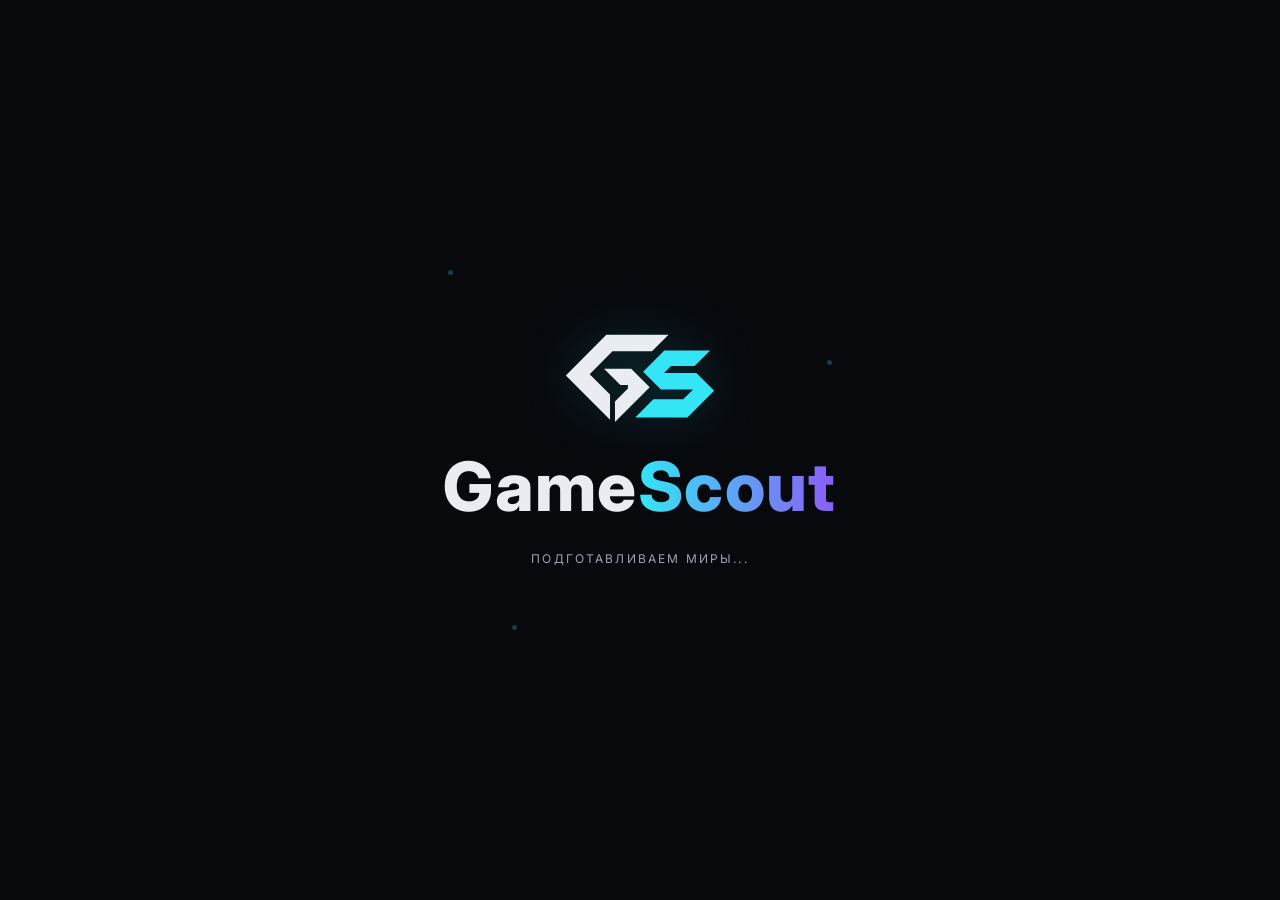
==== commit 14fde1a6: "Preview: remove periodic refetch freezes, compositor-only animations, no blur on touch screens, spli" ====
--- a/index.html
+++ b/index.html
@@ -37,11 +37,11 @@
         }
       }
     </script>
-    <script type="module" crossorigin src="/assets/index-DCM6A7XJ.js"></script>
+    <script type="module" crossorigin src="/assets/index-CMbnA045.js"></script>
     <link rel="modulepreload" crossorigin href="/assets/rolldown-runtime-hePW80VL.js">
-    <link rel="modulepreload" crossorigin href="/assets/shared-BJ5KCzzc.js">
-    <link rel="stylesheet" crossorigin href="/assets/shared-DSiin0GP.css">
-    <link rel="stylesheet" crossorigin href="/assets/index-DHEIZmRe.css">
+    <link rel="modulepreload" crossorigin href="/assets/shared-CwqgyhCv.js">
+    <link rel="stylesheet" crossorigin href="/assets/shared-1Smy10VM.css">
+    <link rel="stylesheet" crossorigin href="/assets/index-Bzy7puOy.css">
   </head>
   <body>
     <div id="root"></div>
--- a/assets/shared-1Smy10VM.css
+++ b/assets/shared-1Smy10VM.css
@@ -0,0 +1 @@
+.gs-profile-avatar[data-default-avatar=lineage2]>img,.gs-support-studio [data-default-avatar=lineage2]>img{object-fit:cover!important;object-position:50% 50%!important;width:100%!important;max-width:none!important;height:100%!important;display:block!important;position:absolute!important;inset:0!important;transform:scale(1.14)!important}.l2a:is(.l2a--minecraft,.l2a--gtarp) .server-copy{align-items:center;gap:8px;min-width:0;display:flex}.l2a:is(.l2a--minecraft,.l2a--gtarp) .gs-world-row-avatar{border-radius:6px;flex:0 0 32px;width:32px;height:32px}.l2a:is(.l2a--minecraft,.l2a--gtarp) .gs-world-row-identity{flex:1;min-width:0}.gs-top-row[data-rank="1"]{--top-accent:#d7b46e}.gs-top-row[data-rank="2"]{--top-accent:#aebdd2}.gs-top-row[data-rank="3"]{--top-accent:#cc9070}html[data-color-mode=light] .gs-top-row[data-rank="1"]{--top-accent:#c2913a}html[data-color-mode=light] .gs-top-row[data-rank="2"]{--top-accent:#8794a7}html[data-color-mode=light] .gs-top-row[data-rank="3"]{--top-accent:#b5724a}html[data-color-mode] body .gs-top-row[data-rank]:not(#gs){--top-base:#171926;margin:4px 0;position:relative;overflow:hidden;border:1px solid color-mix(in srgb,var(--top-accent) 42%,transparent)!important;background:linear-gradient(90deg,color-mix(in srgb,var(--top-accent) 17%,var(--top-base)) 0%,var(--top-base) 62%)!important;min-height:62px!important;box-shadow:inset 3px 0 0 var(--top-accent)!important;color:inherit!important;border-radius:12px!important}html[data-color-mode=light] body .gs-top-row[data-rank]:not(#gs){--top-base:#fffcf6;border-color:color-mix(in srgb,var(--top-accent) 50%,#e1d6c5)!important;background:linear-gradient(90deg,color-mix(in srgb,var(--top-accent) 20%,var(--top-base)) 0%,var(--top-base) 62%)!important;box-shadow:inset 3px 0 0 var(--top-accent),0 6px 16px -14px #5a40205c!important}html[data-color-mode] body .gs-top-row[data-rank]:not(#gs):hover{background:linear-gradient(90deg,color-mix(in srgb,var(--top-accent) 26%,var(--top-base)) 0%,color-mix(in srgb,var(--top-accent) 5%,var(--top-base)) 70%)!important}html[data-color-mode] body .gs-top-row[data-rank]:not(#gs) :is(.server-name,.text-ink-50,.server-right strong){color:#f6f3ef!important}html[data-color-mode] body .gs-top-row[data-rank]:not(#gs) :is(.server-meta,.server-right small,.text-ink-400,.text-ink-500){color:#c9c5d4!important}html[data-color-mode=light] body .gs-top-row[data-rank]:not(#gs) :is(.server-name,.text-ink-50,.server-right strong){color:#1d1b20!important}html[data-color-mode=light] body .gs-top-row[data-rank]:not(#gs) :is(.server-meta,.server-right small,.text-ink-400,.text-ink-500){color:#5b5249!important}html[data-color-mode] body .gs-top-row:not(#gs) :is(.fav.selected,.gs-row-favorite.is-selected){color:#e2668f!important}html[data-color-mode] body .gs-rank-podium:not(#gs){flex:none;place-items:center;line-height:1;border:0!important;border-radius:50%!important;width:30px!important;height:30px!important;font-size:13px!important;font-weight:700!important;display:inline-grid!important;box-shadow:inset 0 1px #ffffff8c,inset 0 -2px 4px #0000002e,0 4px 10px -6px #00000059!important}html[data-color-mode] body .gs-rank-podium:not(#gs):before,html[data-color-mode] body .gs-rank-podium:not(#gs):after{display:none!important}html[data-color-mode] body .gs-rank-podium.gs-rank-1:not(#gs){color:#2b1c05!important;background:linear-gradient(160deg,#f8dda0,#c99534 58%,#8a5f20)!important}html[data-color-mode] body .gs-rank-podium.gs-rank-2:not(#gs){color:#1d222b!important;background:linear-gradient(160deg,#f2f4f7,#aab3c0 58%,#6c7584)!important}html[data-color-mode] body .gs-rank-podium.gs-rank-3:not(#gs){color:#2a1307!important;background:linear-gradient(160deg,#ecbd98,#b96f3f 58%,#7a4429)!important}@media (width<=767px){html[data-color-mode] body .gs-rank-podium:not(#gs){width:28px!important;height:28px!important;font-size:12px!important}html[data-color-mode] body .gs-top-row[data-rank]:not(#gs){min-height:58px!important}}html[data-color-mode] body .gs-rank-medal[data-game-rank]:not(#gs):not(#rank){overflow:visible;box-shadow:none!important;clip-path:none!important;background:0 0!important;border:0!important;border-radius:0!important}html[data-color-mode] body .gs-rank-medal[data-game-rank]:before,html[data-color-mode] body .gs-rank-medal[data-game-rank]:after{display:none!important}.gs-rank-medal[data-game-rank]>img{object-fit:contain;width:100%;height:100%;display:block}html[data-design=lobby] body .l2a--lineage2 :is(.gs-shelf-support,.gs-shelf-people){overflow:visible}html[data-design=lobby] body .l2a--lineage2 .rows .server.gs-top-row[data-rank]:not(#gs):not(#lb){--spot:#e6b959;isolation:isolate;align-items:center;position:relative;border:1px solid color-mix(in srgb,var(--spot) 75%,transparent)!important;min-height:108px!important;box-shadow:0 0 0 1px #0006, 0 8px 22px -12px color-mix(in srgb,var(--spot) 60%,transparent), inset 0 1px #ffffff1a!important;background:#121019!important;border-radius:14px!important;grid-template-columns:58px minmax(0,1fr) auto 34px!important;column-gap:16px!important;margin:6px 0!important;padding:10px 8px 10px 12px!important;display:grid!important;overflow:visible!important}html[data-design=lobby] body .l2a--lineage2 .rows .server.gs-top-row[data-rank="1"]:not(#gs):not(#lb){min-height:136px!important;margin-top:56px!important}html[data-design=lobby] body .l2a--lineage2 .rows .server.gs-top-row[data-rank="2"]:not(#gs):not(#lb){--spot:#b9cde6}html[data-design=lobby] body .l2a--lineage2 .rows .server.gs-top-row[data-rank="3"]:not(#gs):not(#lb){--spot:#b07de0}html[data-design=lobby] body .l2a--lineage2 .rows .server.gs-top-row[data-rank]:not(#gs):not(#lb):before{content:none!important}html[data-design=lobby] body .l2a--lineage2 .rows .server.gs-top-row[data-rank]>.gs-rank-podium{z-index:4;grid-area:1/1;position:relative}html[data-design=lobby] body .l2a--lineage2 .rows .server.gs-top-row[data-rank]>.server-copy{z-index:4;grid-area:1/2;min-width:0;position:relative}html[data-design=lobby] body .l2a--lineage2 .rows .server.gs-top-row[data-rank]>.server-right{z-index:4;grid-area:1/3;min-width:56px;position:relative;text-align:right!important;padding:0!important}html[data-design=lobby] body .l2a--lineage2 .rows .server.gs-top-row[data-rank]>.fav:not(#gs):not(#lb){z-index:5;grid-area:1/4;place-self:center;margin:0!important;position:relative!important;inset:auto!important;transform:none!important}html[data-design=lobby] body .l2a--lineage2 .rows .server.gs-top-row[data-rank] :is(.server-name,.server-right strong){color:#fbf8f2!important;text-shadow:0 1px 10px #000d!important}html[data-design=lobby] body .l2a--lineage2 .rows .server.gs-top-row[data-rank] :is(.server-meta,.server-right small){color:#d4d1da!important;text-shadow:0 1px 8px #000c!important}html[data-design=lobby] body .l2a--lineage2 .rows .server.gs-top-row[data-rank] .server-name{font-size:20px;font-weight:750}html[data-design=lobby] body .l2a--lineage2 .rows .server.gs-top-row[data-rank="1"] .server-name{font-size:24px}html[data-design=lobby] body .l2a--lineage2 .rows .server.gs-top-row[data-rank] .gs-rank-podium:not(#gs):not(#lb){justify-self:center;place-items:center;clip-path:polygon(50% 0%,90% 9%,98% 28%,92% 72%,50% 100%,8% 72%,2% 28%,10% 9%)!important;width:54px!important;height:64px!important;box-shadow:none!important;filter:drop-shadow(0 0 6px color-mix(in srgb,var(--spot) 55%,transparent))!important;color:#ffe39a!important;-webkit-text-fill-color:#ffe39a!important;background:linear-gradient(150deg,#fff3c8,#e0ad4c 38%,#7a5016 68%,#f7dc9c)!important;border:0!important;border-radius:0!important;margin:0!important;padding:0!important;font:800 28px/1 Georgia,serif!important;display:grid!important}html[data-design=lobby] body .l2a--lineage2 .rows .server.gs-top-row[data-rank] .gs-rank-podium:not(#gs):not(#lb):before{background:linear-gradient(160deg,#2a2018,#151018);position:absolute;inset:3px;content:""!important;clip-path:inherit!important;display:block!important}html[data-design=lobby] body .l2a--lineage2 .rows .server.gs-top-row[data-rank] .gs-rank-podium:not(#gs):not(#lb):after{display:none!important}html[data-design=lobby] body .l2a--lineage2 .rows .server.gs-top-row[data-rank] .gs-rank-podium>span{z-index:1;position:relative;-webkit-text-fill-color:inherit!important}html[data-design=lobby] body .l2a--lineage2 .rows .server>.gs-plaque:not(#gs):not(#lb){pointer-events:none;z-index:1!important;position:absolute!important;inset:0!important}html[data-design=lobby] body .l2a--lineage2 .rows .gs-plaque-frame{border-radius:13px;position:absolute;inset:0;overflow:hidden}html[data-design=lobby] body .l2a--lineage2 .rows .gs-plaque-bg{object-fit:cover;object-position:72% 50%;filter:blur(1.4px)saturate(1.12);width:100%;max-width:none;height:100%;position:absolute;inset:0;transform:scale(1.05)}html[data-design=lobby] body .l2a--lineage2 .rows .gs-plaque-frame:after{content:"";z-index:3;background:linear-gradient(90deg,#0b0910f5 0%,#0b0910d6 30%,#0b091055 62%,#0b091080 100%),linear-gradient(90deg,transparent 40%,color-mix(in srgb,var(--spot) 14%,transparent));position:absolute;inset:0}html[data-design=lobby] body .l2a--lineage2 .rows .gs-plaque-hero{pointer-events:none;width:auto;max-width:none;filter:drop-shadow(0 0 8px color-mix(in srgb,var(--spot) 70%,transparent)) drop-shadow(0 0 22px color-mix(in srgb,var(--spot) 35%,transparent));position:absolute}html[data-design=lobby] body .l2a--lineage2 .rows .gs-plaque-frame .gs-plaque-hero{z-index:4;height:250%;top:2px;right:110px}html[data-design=lobby] body .l2a--lineage2 .rows .gs-plaque.is-pop>.gs-plaque-hero{z-index:2;height:168%;bottom:0;right:110px}html[data-design=lobby] body .l2a--lineage2 .rows .gs-plaque-sparks{z-index:5;mix-blend-mode:screen;opacity:.9;background-image:radial-gradient(1.6px 1.6px at 58% 72%,var(--spot),transparent 70%),radial-gradient(1.2px 1.2px at 70% 38%,#fff,transparent 70%),radial-gradient(1.8px 1.8px at 80% 82%,var(--spot),transparent 70%),radial-gradient(1.2px 1.2px at 52% 30%,var(--spot),transparent 70%),radial-gradient(1.4px 1.4px at 88% 52%,#fff,transparent 70%);animation:6s linear infinite gs-embers;position:absolute;inset:0}@keyframes gs-embers{0%{opacity:0;transform:translateY(12px)}20%{opacity:.9}to{opacity:0;transform:translateY(-22px)}}@media (prefers-reduced-motion:reduce){html[data-design=lobby] body .l2a--lineage2 .rows .gs-plaque-sparks{animation:none}}@media (width>=601px) and (width<=1150px){html[data-design=lobby] body .l2a--lineage2 .gs-shelf-support .rows{display:block!important}}@media (width<=600px){html[data-design=lobby] body .l2a--lineage2 .rows .server.gs-top-row[data-rank]:not(#gs):not(#lb){grid-template-columns:46px minmax(0,1fr) auto 28px!important;column-gap:10px!important;min-height:92px!important;padding:8px 6px 8px 10px!important}html[data-design=lobby] body .l2a--lineage2 .rows .server.gs-top-row[data-rank="1"]:not(#gs):not(#lb){min-height:116px!important;margin-top:48px!important}html[data-design=lobby] body .l2a--lineage2 .rows .server.gs-top-row[data-rank] .gs-rank-podium:not(#gs):not(#lb){width:46px!important;height:54px!important;font-size:23px!important}html[data-design=lobby] body .l2a--lineage2 .rows .server.gs-top-row[data-rank] .server-name{font-size:16px}html[data-design=lobby] body .l2a--lineage2 .rows .server.gs-top-row[data-rank="1"] .server-name{font-size:18px}html[data-design=lobby] body .l2a--lineage2 .rows .gs-plaque-frame .gs-plaque-hero{height:225%;right:92px}html[data-design=lobby] body .l2a--lineage2 .rows .gs-plaque.is-pop>.gs-plaque-hero{height:155%;right:92px}}html[data-design=lobby] body .l2a--lineage2 .rows .gs-plaque.is-single .gs-plaque-bg{filter:saturate(1.08);aspect-ratio:3;object-fit:cover;width:auto;height:145%;-webkit-mask-image:linear-gradient(90deg,#0000 0,#000 38% 92%,#0000 100%);mask-image:linear-gradient(90deg,#0000 0,#000 38% 92%,#0000 100%);inset:50% 64px auto auto!important;transform:translateY(-50%)!important}@media (width<=600px){html[data-design=lobby] body .l2a--lineage2 .rows .gs-plaque.is-single .gs-plaque-bg{height:125%;right:36px!important}}html[data-design=lobby] body .l2a--lineage2 .rows .server.gs-top-row[data-rank] .server-right strong{font-size:24px!important}html[data-design=lobby] body .l2a--lineage2 .rows .server.gs-top-row[data-rank="1"] .server-right strong{font-size:30px!important}html[data-design=lobby] body .l2a--lineage2 .rows .server.gs-top-row[data-rank] .server-right small{font-size:12px!important}html[data-design=lobby] body .l2a--lineage2 .rows .server.gs-top-row[data-rank] .server-meta{margin-top:4px;font-size:14px!important}@media (width<=600px){html[data-design=lobby] body .l2a--lineage2 .rows .server.gs-top-row[data-rank] .server-right strong{font-size:20px!important}html[data-design=lobby] body .l2a--lineage2 .rows .server.gs-top-row[data-rank="1"] .server-right strong{font-size:24px!important}html[data-design=lobby] body .l2a--lineage2 .rows .server.gs-top-row[data-rank] .server-meta{font-size:12.5px!important}}html[data-design=lobby] body .l2a--lineage2 .rows .server.gs-top-row[data-rank]:has(.gs-plaque.is-single):not(#gs):not(#lb){aspect-ratio:3;grid-template-rows:auto auto;align-content:center;height:auto;grid-template-columns:58px minmax(0,1fr) 34px!important;row-gap:6px!important;min-height:0!important}html[data-design=lobby] body .l2a--lineage2 .rows .server.gs-top-row[data-rank]:has(.gs-plaque.is-single)>.gs-rank-podium{grid-row:1/span 2;align-self:center}html[data-design=lobby] body .l2a--lineage2 .rows .server.gs-top-row[data-rank]:has(.gs-plaque.is-single)>.server-copy{grid-area:1/2;align-self:end;max-width:52%}html[data-design=lobby] body .l2a--lineage2 .rows .server.gs-top-row[data-rank]:has(.gs-plaque.is-single)>.server-right{grid-area:2/2;align-self:start;align-items:baseline;gap:6px;min-width:0;text-align:left!important;display:flex!important}html[data-design=lobby] body .l2a--lineage2 .rows .server.gs-top-row[data-rank]:has(.gs-plaque.is-single)>.fav:not(#gs):not(#lb){grid-area:1/3/span 2}html[data-design=lobby] body .l2a--lineage2 .rows .gs-plaque.is-single .gs-plaque-bg:not(#gs){aspect-ratio:auto;object-fit:cover;object-position:50% 50%!important;filter:none!important;width:100%!important;height:100%!important;inset:0 auto 0 0!important;transform:none!important;-webkit-mask-image:none!important;mask-image:none!important}html[data-design=lobby] body .l2a--lineage2 .rows .gs-plaque.is-single .gs-plaque-frame:after{background:linear-gradient(90deg,#05040a73 0%,#05040a26 34%,#0000 52%)!important}html[data-design=lobby] body .l2a--lineage2 .rows .gs-plaque.is-single .gs-plaque-sparks{display:none}html[data-design=lobby] body .l2a--lineage2 .rows .server.gs-top-row[data-rank]:not(#gs):not(#lb){background:linear-gradient(#121019,#121019) padding-box, linear-gradient(135deg,#ffffffd9 0%,var(--spot) 18%,color-mix(in srgb,var(--spot) 35%,#000) 50%,var(--spot) 82%,#ffffffb3 100%) border-box!important;box-shadow:0 0 0 1px #0008, 0 0 18px -2px color-mix(in srgb,var(--spot) 55%,transparent), 0 12px 30px -16px #000!important;border:2px solid #0000!important}html[data-design=lobby] body .l2a--lineage2 .rows .gs-plaque-frame{border-radius:12px!important}@media (width<=600px){html[data-design=lobby] body .l2a--lineage2 .rows .server.gs-top-row[data-rank]:has(.gs-plaque.is-single):not(#gs):not(#lb){grid-template-columns:46px minmax(0,1fr) 28px!important;row-gap:2px!important}html[data-design=lobby] body .l2a--lineage2 .rows .server.gs-top-row[data-rank]:has(.gs-plaque.is-single)>.server-copy{max-width:62%}}html[data-design=lobby] body .l2a--lineage2 .rows .server.gs-top-row[data-rank="1"]:not(#gs):not(#lb){aspect-ratio:2.5;min-height:0!important}html[data-design=lobby] body .l2a--lineage2 .rows .gs-plaque.is-pop>.gs-plaque-hero{height:128%!important;right:150px!important}@media (width<=600px){html[data-design=lobby] body .l2a--lineage2 .rows .gs-plaque.is-pop>.gs-plaque-hero{height:130%!important;right:90px!important}}html[data-design=lobby] body .l2a--lineage2 .rows .server.gs-top-row[data-rank]>.fav:not(#gs):not(#lb){-webkit-backdrop-filter:blur(4px);backdrop-filter:blur(4px);color:#f4f1ea!important;background:#07060cb3!important;border-radius:50%!important;width:34px!important;min-width:34px!important;height:34px!important}html[data-design=lobby] body .l2a--lineage2 .rows .server.gs-top-row[data-rank]:has(.gs-plaque.is-single):not(#gs):not(#lb){aspect-ratio:4.6}html[data-design=lobby] body .l2a--lineage2 .rows .server.gs-top-row[data-rank="1"]:not(#gs):not(#lb){aspect-ratio:3.8}html[data-design=lobby] body .l2a--lineage2 .rows .gs-plaque.is-single .gs-plaque-bg:not(#gs):not(#lb){object-position:50% 28%!important}html[data-design=lobby] body .l2a--lineage2 .rows .server.gs-top-row[data-rank]:not(#gs):not(#lb){box-shadow:0 0 0 1px #0007, 0 0 10px -4px color-mix(in srgb,var(--spot) 45%,transparent), 0 10px 24px -18px #000!important;border-width:1px!important}html[data-design=lobby] body .l2a--lineage2 .rows .server.gs-top-row[data-rank]:not(#gs):not(#lb) .server-name{font-size:18px!important}html[data-design=lobby] body .l2a--lineage2 .rows .server.gs-top-row[data-rank="1"]:not(#gs):not(#lb) .server-name{font-size:21px!important}html[data-design=lobby] body .l2a--lineage2 .rows .server.gs-top-row[data-rank] .gs-rank-podium:not(#gs):not(#lb){width:46px!important;height:54px!important;font-size:23px!important}@media (width<=600px){html[data-design=lobby] body .l2a--lineage2 .rows .server.gs-top-row[data-rank]:has(.gs-plaque.is-single):not(#gs):not(#lb){aspect-ratio:3.7}html[data-design=lobby] body .l2a--lineage2 .rows .server.gs-top-row[data-rank="1"]:not(#gs):not(#lb){aspect-ratio:3.2}html[data-design=lobby] body .l2a--lineage2 .rows .server.gs-top-row[data-rank]:not(#gs):not(#lb) .server-name{font-size:15px!important}html[data-design=lobby] body .l2a--lineage2 .rows .server.gs-top-row[data-rank="1"]:not(#gs):not(#lb) .server-name{font-size:16px!important}html[data-design=lobby] body .l2a--lineage2 .rows .server.gs-top-row[data-rank] .gs-rank-podium:not(#gs):not(#lb){width:40px!important;height:48px!important;font-size:20px!important}}html[data-design=lobby] body .l2a--lineage2 .rows .server.gs-top-row[data-rank]:has(.gs-plaque.is-single):not(#gs):not(#lb){max-height:150px}html[data-design=lobby] body .l2a--lineage2 .rows .server.gs-top-row[data-rank="1"]:not(#gs):not(#lb){max-height:180px}html[data-design=lobby] body .l2a--lineage2 .rows .server.gs-top-row[data-rank="3"]:has(.gs-plaque.is-single):not(#gs):not(#lb){aspect-ratio:6}html[data-design=lobby] body .l2a--lineage2 .rows .gs-plaque--3.is-single .gs-plaque-bg:not(#gs):not(#lb){object-position:50% 50%!important}@media (width<=600px){html[data-design=lobby] body .l2a--lineage2 .rows .server.gs-top-row[data-rank="3"]:has(.gs-plaque.is-single):not(#gs):not(#lb){aspect-ratio:4.6}}html[data-design=lobby] body .l2a--lineage2 .rows .gs-plaque.is-pop>.gs-plaque-hero:not(#gs):not(#lb){z-index:6!important;height:165%!important;right:130px!important}@media (width<=600px){html[data-design=lobby] body .l2a--lineage2 .rows .gs-plaque.is-pop>.gs-plaque-hero:not(#gs):not(#lb){height:160%!important;right:80px!important}}html[data-design=lobby] body .l2a--lineage2 .rows .gs-plaque--3.is-single .gs-plaque-bg:not(#gs):not(#lb){transform-origin:72% 45%;transform:scale(1.12)!important}@media (width<=600px){html[data-design=lobby] body .l2a--lineage2 .rows .server.gs-top-row[data-rank="1"]:not(#gs):not(#lb){margin-top:62px!important}html[data-design=lobby] body .l2a--lineage2 .rows .gs-plaque.is-pop>.gs-plaque-hero:not(#gs):not(#lb){height:150%!important}}html[data-design=lobby] body .l2a--lineage2 .rows .server.gs-top-row[data-rank] .gs-rank-podium:not(#gs):not(#lb){color:#3a2306!important;-webkit-text-fill-color:#3a2306!important;text-shadow:0 1px #fff6,0 -1px #0003!important;filter:drop-shadow(0 2px 4px #000a) drop-shadow(0 0 8px color-mix(in srgb,var(--spot) 50%,transparent))!important;background:linear-gradient(160deg,#fff6d6 0%,#f3cd6a 22%,#c7902e 52%,#8a5a17 78%,#e9c46e 100%)!important}html[data-design=lobby] body .l2a--lineage2 .rows .server.gs-top-row[data-rank="2"] .gs-rank-podium:not(#gs):not(#lb){color:#1d2633!important;-webkit-text-fill-color:#1d2633!important;background:linear-gradient(160deg,#fff 0%,#dfe7f2 22%,#9fb0c6 52%,#5d6f88 78%,#d8e3f0 100%)!important}html[data-design=lobby] body .l2a--lineage2 .rows .server.gs-top-row[data-rank="3"] .gs-rank-podium:not(#gs):not(#lb){color:#2c1240!important;-webkit-text-fill-color:#2c1240!important;background:linear-gradient(160deg,#fbeaff 0%,#dcaef5 22%,#a46ad0 52%,#5e3485 78%,#d9a8f2 100%)!important}html[data-design=lobby] body .l2a--lineage2 .rows .server.gs-top-row[data-rank] .gs-rank-podium:not(#gs):not(#lb):before{background:linear-gradient(#fff5 0%,#ffffff10 45%,#00000018 100%)!important;inset:3px!important}html[data-design=lobby] body .l2a .rows .server:not(.gs-top-row):not(#lb){border:1px solid var(--lb-line)!important;border-radius:12px!important;margin:8px 0!important}html[data-design=lobby] body .l2a .rows .server.gs-top-row+.server:not(.gs-top-row):not(#lb){margin-top:12px!important}html[data-design=lobby] body .l2a--lineage2 .rows .gs-plaque--1 .gs-plaque-bg:not(#gs):not(#lb){filter:blur(1px)saturate(1.05)!important;object-position:62% 40%!important;transform:scale(1.02)!important}html[data-design=lobby] body .l2a--lineage2 .rows .gs-plaque--1 .gs-plaque-frame:after{background:linear-gradient(90deg,#1a0e05e0 0%,#1a0e0599 30%,#1a0e0533 56%,#0000 72%)!important}html[data-design=lobby] body .l2a--lineage2 .rows .server.gs-top-row[data-rank] .gs-rank-podium:not(#gs):not(#lb){clip-path:none!important;width:72px!important;height:68px!important;box-shadow:none!important;color:#0000!important;-webkit-text-fill-color:transparent!important;text-shadow:none!important;filter:drop-shadow(0 4px 8px #000b) drop-shadow(0 0 10px color-mix(in srgb,var(--spot) 45%,transparent))!important;background:50%/contain no-repeat!important;border:0!important}html[data-design=lobby] body .l2a--lineage2 .rows .server.gs-top-row[data-rank="1"] .gs-rank-podium:not(#gs):not(#lb){background-image:url(/media/ranks/medal-1-glass-192.webp)!important;width:84px!important;height:80px!important}html[data-design=lobby] body .l2a--lineage2 .rows .server.gs-top-row[data-rank="2"] .gs-rank-podium:not(#gs):not(#lb){background-image:url(/media/ranks/medal-2-glass-192.webp)!important}html[data-design=lobby] body .l2a--lineage2 .rows .server.gs-top-row[data-rank] .gs-rank-podium:not(#gs):not(#lb):before{display:none!important}html[data-design=lobby] body .l2a--lineage2 .rows .server.gs-top-row[data-rank]:not(#gs):not(#lb){grid-template-columns:84px minmax(0,1fr) auto 34px!important}html[data-design=lobby] body .l2a--lineage2 .rows .server.gs-top-row[data-rank]:has(.gs-plaque.is-single):not(#gs):not(#lb){grid-template-columns:84px minmax(0,1fr) 34px!important}@media (width<=600px){html[data-design=lobby] body .l2a--lineage2 .rows .server.gs-top-row[data-rank] .gs-rank-podium:not(#gs):not(#lb){width:54px!important;height:52px!important}html[data-design=lobby] body .l2a--lineage2 .rows .server.gs-top-row[data-rank="1"] .gs-rank-podium:not(#gs):not(#lb){width:62px!important;height:59px!important}html[data-design=lobby] body .l2a--lineage2 .rows .server.gs-top-row[data-rank]:not(#gs):not(#lb){grid-template-columns:62px minmax(0,1fr) auto 28px!important}html[data-design=lobby] body .l2a--lineage2 .rows .server.gs-top-row[data-rank]:has(.gs-plaque.is-single):not(#gs):not(#lb){grid-template-columns:62px minmax(0,1fr) 28px!important}}html[data-design=lobby] body .l2a--lineage2 .rows .server.gs-top-row[data-rank="3"] .gs-rank-podium:not(#gs):not(#lb){background-image:url(/media/ranks/medal-3-glass-192.webp)!important}.gs-game-plaque{pointer-events:none;display:block;position:absolute;inset:0}.gs-game-plaque>img{object-fit:contain;width:100%;height:100%;display:block}html[data-color-mode] body .l2a:is(.l2a--minecraft,.l2a--gtarp) .rows .server.gs-top-row>.gs-game-plaque:not(#gs):not(#world):not(#card){z-index:0!important;width:100%!important;height:100%!important;position:absolute!important;inset:0!important}html[data-color-mode] body .l2a:is(.l2a--minecraft,.l2a--gtarp) .support .rows{display:block!important}html[data-color-mode] body .l2a:is(.l2a--minecraft,.l2a--gtarp) .rows .server.gs-top-row:not(#gs):not(#world):not(#card){aspect-ratio:3/2;isolation:isolate;grid-template-rows:minmax(0,1fr) 36px 9%;width:100%;max-width:640px;height:auto;position:relative;min-height:0!important;box-shadow:none!important;background:0 0!important;border:0!important;border-radius:16px!important;grid-template-columns:minmax(0,1fr) max-content 30px!important;gap:0 8px!important;margin:18px auto!important;padding:0 5%!important;display:grid!important}html[data-color-mode] body .l2a:is(.l2a--minecraft,.l2a--gtarp) .rows .server.gs-top-row:after{content:"";z-index:1;pointer-events:none;background:linear-gradient(110deg,#edf0e85c,#e2e7e04d);border-top:1px solid #fff5;border-radius:0 0 12px 12px;height:26%;min-height:58px;position:absolute;bottom:9%;left:2%;right:2%;display:block!important}html[data-color-mode] body .l2a:is(.l2a--minecraft,.l2a--gtarp) .rows .server.gs-top-row>.gs-rank-medal:not(#gs):not(#world):not(#card){z-index:2;position:absolute;top:23%;left:7%;width:68px!important;height:68px!important;box-shadow:none!important;background:0 0!important;border-radius:0!important}html[data-color-mode] body .l2a:is(.l2a--minecraft,.l2a--gtarp) .rows .server.gs-top-row>.server-copy:not(#gs):not(#world){z-index:3;grid-row:2;align-self:center;align-items:center;gap:7px;height:auto;min-height:36px;display:flex;position:relative;bottom:auto;left:auto;right:auto;grid-column:1!important}html[data-color-mode] body .l2a:is(.l2a--minecraft,.l2a--gtarp) .rows .server.gs-top-row .server-name:not(#gs):not(#world):not(#card){text-overflow:ellipsis;text-shadow:0 1px 3px #000,0 0 8px #0008;font-weight:700;overflow:hidden;color:#fff7e9!important;white-space:nowrap!important;-webkit-line-clamp:unset!important;max-height:20px!important;margin:0!important;font-size:16px!important;line-height:20px!important;display:block!important}html[data-color-mode] body .l2a:is(.l2a--minecraft,.l2a--gtarp) .rows .server.gs-top-row .server-meta:not(#gs):not(#world):not(#card){text-shadow:0 1px 3px #000;text-overflow:ellipsis;overflow:hidden;color:#fff7e9!important;white-space:nowrap!important;margin:0!important;font-size:12px!important;line-height:16px!important;display:block!important}html[data-color-mode] body .l2a:is(.l2a--minecraft,.l2a--gtarp) .rows .server.gs-top-row>.server-right:not(#gs):not(#world){z-index:3;grid-row:2;justify-content:flex-end;align-self:center;align-items:center;height:auto;min-height:36px;position:relative;bottom:auto;right:auto;grid-column:2!important;display:flex!important}html[data-color-mode] body .l2a:is(.l2a--minecraft,.l2a--gtarp) .rows .server.gs-top-row .server-right :is(strong,small){text-shadow:0 1px 3px #000;color:#fff7e9!important}html[data-color-mode] body .l2a:is(.l2a--minecraft,.l2a--gtarp) .rows .server.gs-top-row>.fav:not(#gs):not(#world){z-index:4;color:#fff7e9;background:#252a2840;border-radius:50%;grid-area:2/3;align-self:center;width:30px;height:36px;position:relative!important;top:auto!important;bottom:auto!important;right:auto!important}html[data-color-mode] body .l2a:is(.l2a--minecraft,.l2a--gtarp) .rows .server.gs-top-row .gs-shelf-coins{padding:2px!important}html[data-color-mode] body .l2a:is(.l2a--minecraft,.l2a--gtarp) .rows .server.gs-top-row .server-right strong{line-height:20px;font-size:18px!important}html[data-color-mode] body .l2a:is(.l2a--minecraft,.l2a--gtarp) .rows .server.gs-top-row .server-right small{line-height:12px;font-size:10px!important}@media (width<=400px){html[data-color-mode] body .l2a:is(.l2a--minecraft,.l2a--gtarp) .rows .server.gs-top-row .gs-world-row-avatar{flex-basis:26px;width:26px;height:26px}}@media (width>=601px) and (width<=1150px){html[data-color-mode] body .l2a:is(.l2a--minecraft,.l2a--gtarp) .support .rows .server.gs-top-row:after{min-height:50px}html[data-color-mode] body .l2a:is(.l2a--minecraft,.l2a--gtarp) .support .rows .server.gs-top-row .gs-world-row-avatar{flex-basis:20px;width:20px;height:20px}html[data-color-mode] body .l2a:is(.l2a--minecraft,.l2a--gtarp) .support .rows .server.gs-top-row>.server-copy:not(#gs):not(#world){gap:5px}html[data-color-mode] body .l2a:is(.l2a--minecraft,.l2a--gtarp) .support .rows .server.gs-top-row .server-name:not(#gs):not(#world):not(#card){font-size:14px!important}}html[data-color-mode] body .l2a:is(.l2a--minecraft,.l2a--gtarp) .rows .server.gs-top-row[data-rank="2"]:not(#gs):not(#world):not(#card){max-width:544px;width:85%!important}html[data-color-mode] body .l2a:is(.l2a--minecraft,.l2a--gtarp) .rows .server.gs-top-row[data-rank="3"]:not(#gs):not(#world):not(#card){max-width:499.2px;width:78%!important}html[data-color-mode] body .l2a.l2a--minecraft .rows .server.gs-top-row>.gs-rank-medal:not(#gs):not(#world):not(#card){aspect-ratio:1;top:29%;left:6%;width:clamp(84px,28%,144px)!important;height:auto!important}html[data-color-mode] body .l2a.l2a--minecraft .rows .server.gs-top-row[data-rank="1"]>.gs-rank-medal:not(#gs):not(#world):not(#card){top:35%;width:clamp(104px,32%,164px)!important}html[data-color-mode] body .l2a.l2a--gtarp .rows .server.gs-top-row[data-rank="1"]>.gs-rank-medal:not(#gs):not(#world):not(#card){aspect-ratio:1;top:35%;width:clamp(78px,23%,126px)!important;height:auto!important}html[data-color-mode] body .l2a:is(.l2a--minecraft,.l2a--gtarp) .server .gs-shelf-coins{justify-content:flex-end;gap:4px;flex-direction:row!important;align-items:center!important;display:flex!important}html[data-color-mode] body .l2a:is(.l2a--minecraft,.l2a--gtarp) .server .gs-shelf-coin{object-fit:contain;flex:0 0 28px;display:block;width:28px!important;height:28px!important}.gs-shelf-value{flex-direction:column;align-items:flex-end;display:flex}html[data-color-mode] body .l2a:is(.l2a--minecraft,.l2a--gtarp) .rows .server.gs-top-row>.server-right:not(#gs):not(#world){flex-direction:column;align-items:flex-end}html[data-color-mode] body .l2a:is(.l2a--minecraft,.l2a--gtarp) .rows .server.gs-top-row[data-rank="1"] .server-right strong{line-height:24px;font-size:22px!important}@media (width<=600px){html[data-color-mode] body .l2a:is(.l2a--minecraft,.l2a--gtarp) .rows .server.gs-top-row:not(#gs):not(#world):not(#card){column-gap:4px!important}html[data-color-mode] body .l2a:is(.l2a--minecraft,.l2a--gtarp) .rows .server.gs-top-row:not([data-rank="1"]) .server-copy:not(#gs):not(#world){gap:4px}html[data-color-mode] body .l2a:is(.l2a--minecraft,.l2a--gtarp) .rows .server.gs-top-row:not([data-rank="1"]) .gs-world-row-avatar{flex-basis:20px!important;width:20px!important;height:20px!important}html[data-color-mode] body .l2a:is(.l2a--minecraft,.l2a--gtarp) .rows .server.gs-top-row .gs-shelf-coin{flex-basis:20px;width:20px!important;height:20px!important}html[data-color-mode] body .l2a:is(.l2a--minecraft,.l2a--gtarp) .rows .server.gs-top-row:not([data-rank="1"]) .server-right strong{font-size:16px!important}}html[data-color-mode] body .l2a:is(.l2a--minecraft,.l2a--gtarp) .rows .server.gs-top-row[data-rank]>.gs-rank-medal:not(#gs):not(#world):not(#card){bottom:36%;top:auto!important}html[data-design=lobby] body :is(.l2a,.gs-rating-page) .gsb:not(#a):not(#b){--gold:#e8b964;--silver:#b8c9e0;--violet:#b77ee6;--serif:"Noto Serif",Georgia,serif;--sans:"Inter",system-ui,sans-serif;color:#f3ecdf;min-width:0;position:relative;-webkit-backdrop-filter:none!important;backdrop-filter:none!important;background:#ffffff06!important;border:1px solid #ffffff2e!important;border-radius:24px!important;padding:0 10px 12px!important;overflow:visible!important;box-shadow:inset 0 1px #ffffff40,0 30px 60px -24px #0009!important}html[data-design=lobby] body :is(.l2a,.gs-rating-page) .gsb:not(#a):not(#b):before,html[data-design=lobby] body :is(.l2a,.gs-rating-page) .gsb:not(#a):not(#b):after{content:none!important;display:none!important}.gsb a{color:inherit;text-decoration:none}.gsb .gsb-strip{justify-content:flex-end;align-items:center;height:40px;padding:0 12px;display:flex}.gsb .gsb-label{font:600 10px/1 var(--sans);letter-spacing:.18em;text-transform:uppercase;color:#e2cc9e;white-space:nowrap;text-shadow:0 1px 3px #000000b3;align-items:center;gap:7px;display:flex}.gsb .gsb-label svg{width:15px;height:12px;fill:var(--gold)}.gsb .gsb-inner{isolation:isolate;margin-top:2px;padding:28px 4px 6px;position:relative}.gsb .gsb-frost{z-index:0;pointer-events:none;-webkit-backdrop-filter:blur(16px)saturate(135%);backdrop-filter:blur(16px)saturate(135%);background:linear-gradient(#ffffff29,#ffffff12 18%,#dce2f00f);position:absolute;inset:0}.gsb .gsb-edge{z-index:0;pointer-events:none;width:100%;height:100%;position:absolute;inset:0;overflow:visible}.gsb .gsb-edge path{fill:none;stroke:#ffffff47;stroke-width:1.2px}.gsb .gsb-inner>:not(.gsb-frost):not(.gsb-edge){z-index:1;position:relative}.gsb .gsb-head{padding:2px 12px 14px;z-index:15!important}html[data-design=lobby] body :is(.l2a,.gs-rating-page) .gsb .gsb-head h2:not(#a):not(#b),html[data-design=lobby] body :is(.l2a,.gs-rating-page) .gsb .gsb-head h2 a:not(#a):not(#b){margin:0;letter-spacing:0!important;text-transform:none!important;font:600 28px/1.12 Noto Serif,Georgia,serif!important}html[data-design=lobby] body :is(.l2a,.gs-rating-page) .gsb .gsb-head h2 a:not(#a):not(#b){filter:drop-shadow(0 1px 4px #0009);background:linear-gradient(#fff3d2,#f4d79a 40%,#d9a456 75%,#b8823a)!important;color:#0000!important;-webkit-text-fill-color:transparent!important;-webkit-background-clip:text!important;background-clip:text!important}.gsb .gsb-head p{font:400 12.5px/1.4 var(--sans);color:#ddd7cb;text-shadow:0 1px 3px #000c;margin:6px 0 0}html[data-design=lobby] body :is(.l2a,.gs-rating-page) .gsb .server:not(#a):not(#b){color:inherit;opacity:1;margin:0;position:relative;box-shadow:none!important;background:0 0!important;border:0!important;grid-template-columns:none!important;min-height:0!important;padding:0!important;transform:none!important}html[data-design=lobby] body :is(.l2a,.gs-rating-page) .gsb .server:not(#a):not(#b):before,html[data-design=lobby] body :is(.l2a,.gs-rating-page) .gsb .server:not(#a):not(#b):after{content:none!important}html[data-design=lobby] body :is(.l2a,.gs-rating-page) .gsb .gsb-plaque:not(#a):not(#b){--c:var(--gold);--cd:#3a2608;flex-direction:column;border-radius:16px!important;margin:0 0 12px!important;display:flex!important}html[data-design=lobby] body :is(.l2a,.gs-rating-page) .gsb .gsb-plaque.p1:not(#a):not(#b){z-index:3;margin-top:44px!important}html[data-design=lobby] body :is(.l2a,.gs-rating-page) .gsb .gsb-plaque.p2:not(#a):not(#b){--c:var(--silver);--cd:#1c2a3d;z-index:2}html[data-design=lobby] body :is(.l2a,.gs-rating-page) .gsb .gsb-plaque.p3:not(#a):not(#b){--c:var(--violet);--cd:#2f1747;z-index:1}.gsb .gsb-art{background:#0c0b10;border-radius:15px 15px 0 0;height:78px;display:block;position:relative;overflow:hidden}.gsb .p1 .gsb-art{height:86px}.gsb .gsb-art img{object-fit:cover;width:100%;max-width:none;height:100%;position:absolute;inset:0}.gsb .p1 .gsb-art img{object-position:60% 40%;filter:blur(1px)brightness(.9)}.gsb .gsb-art:after{content:"";background:linear-gradient(#0000 55%,#00000073);position:absolute;inset:0}.gsb .gsb-hero{z-index:12;pointer-events:none;filter:drop-shadow(0 0 10px #ffbe5a59);width:auto;max-width:none;height:150px;position:absolute;bottom:calc(100% - 86px);right:16%}.gsb .gsb-medal{z-index:14;place-items:center;width:78px;display:grid;position:absolute;top:38px;left:6px}.gsb .gsb-medal img{filter:drop-shadow(0 4px 7px #000000b3);width:76px;max-width:none}.gsb .gsb-bar{z-index:13;background:linear-gradient(180deg,color-mix(in srgb,var(--c) 14%,#ffffff24),#ffffff0f);-webkit-backdrop-filter:blur(14px)saturate(140%);backdrop-filter:blur(14px)saturate(140%);border-top:1px solid #ffffff2e;border-radius:0 0 15px 15px;align-items:center;gap:10px;min-height:66px;padding:10px 10px 10px 92px;display:flex;position:relative}.gsb .gsb-txt{flex:1;min-width:0;display:block}html[data-design=lobby] body :is(.l2a,.gs-rating-page) .gsb .gsb-name:not(#a):not(#b){-webkit-line-clamp:2;word-break:break-word;white-space:normal;background:linear-gradient(#fff2cf,#f0cd85 50%,#c98f3f);filter:drop-shadow(0 1px 3px #000000d9);-webkit-background-clip:text;background-clip:text;-webkit-box-orient:vertical;max-width:none;margin:0;padding:0;display:-webkit-box;overflow:hidden;text-shadow:none!important;color:#0000!important;-webkit-text-fill-color:transparent!important;font:600 18px/1.2 Noto Serif,Georgia,serif!important}html[data-design=lobby] body :is(.l2a,.gs-rating-page) .gsb .p2 .gsb-name:not(#a):not(#b){background:linear-gradient(#fff,#e1e8f2 50%,#a9b7c9);-webkit-background-clip:text;background-clip:text}html[data-design=lobby] body :is(.l2a,.gs-rating-page) .gsb .p3 .gsb-name:not(#a):not(#b){background:linear-gradient(#fff2e8,#f1c9b2 50%,#d79a8c);-webkit-background-clip:text;background-clip:text}html[data-design=lobby] body :is(.l2a,.gs-rating-page) .gsb .gsb-meta:not(#a):not(#b){white-space:nowrap;text-overflow:ellipsis;display:block;overflow:hidden;font:400 12px/1.3 var(--sans)!important;color:#e8e2d6!important;text-shadow:0 1px 3px #000000d9!important;margin-top:4px!important}.gsb .gsb-glass{z-index:16;pointer-events:none;border:1.5px solid color-mix(in srgb,var(--c) 90%,#fff 10%);box-shadow:0 0 16px -2px color-mix(in srgb,var(--c) 70%,transparent),inset 0 2px 0 #fff6,inset 0 -2px 0 #0006,inset 0 0 22px -6px color-mix(in srgb,var(--c) 60%,transparent);background:linear-gradient(168deg,#ffffff2e 0%,#ffffff0d 20%,#0000 34%);border-radius:16px;position:absolute;inset:0}.gsb .gsb-glass:before{content:"";height:2px;filter:drop-shadow(0 0 5px var(--c));background:linear-gradient(90deg,#0000,#fff8e6 50%,#0000);position:absolute;top:-2px;left:6%;right:6%}html[data-design=lobby] body :is(.l2a,.gs-rating-page) .gsb .gsb-num:not(#a):not(#b){white-space:nowrap;flex:none;align-items:center;gap:6px;position:static;transform:none;text-align:left!important;background:0 0!important;min-width:0!important;padding:0!important;display:flex!important}.gsb .gsb-num img{flex:none;width:20px;height:20px}.gsb .gsb-num>span{display:block}html[data-design=lobby] body :is(.l2a,.gs-rating-page) .gsb .gsb-num small:not(#a):not(#b){text-shadow:0 1px 3px #000c;display:block;font:400 10px/1 var(--sans)!important;color:#ddd5c4!important}html[data-design=lobby] body :is(.l2a,.gs-rating-page) .gsb .gsb-num strong:not(#a):not(#b){text-shadow:0 1px 3px #000c;margin-top:3px;display:block;color:#f3e2b8!important;-webkit-text-fill-color:#f3e2b8!important;background:0 0!important;font:700 20px/1 Noto Serif,Georgia,serif!important}html[data-design=lobby] body :is(.l2a,.gs-rating-page) .gsb .p2 .gsb-num strong:not(#a):not(#b){color:#e6edf6!important;-webkit-text-fill-color:#e6edf6!important}html[data-design=lobby] body :is(.l2a,.gs-rating-page) .gsb .p3 .gsb-num strong:not(#a):not(#b){color:#dcbcf5!important;-webkit-text-fill-color:#dcbcf5!important}html[data-design=lobby] body :is(.l2a,.gs-rating-page) .gsb .gsb-fav:not(#a):not(#b){flex:none;place-items:center;color:#e9e2d4!important;opacity:1!important;background:#07060c73!important;border:0!important;border-radius:50%!important;width:28px!important;min-width:28px!important;height:28px!important;margin:0!important;padding:0!important;display:grid!important;position:static!important;transform:none!important}html[data-design=lobby] body :is(.l2a,.gs-rating-page) .gsb .gsb-fav.selected:not(#a):not(#b){color:#f0c46a!important}html[data-design=lobby] body :is(.l2a,.gs-rating-page) .gsb .gsb-row:not(#a):not(#b){-webkit-backdrop-filter:blur(14px)saturate(140%);backdrop-filter:blur(14px)saturate(140%);align-items:center;column-gap:10px;background:linear-gradient(#ffffff24,#ffffff0f)!important;border:1px solid #ffffff2e!important;border-radius:13px!important;grid-template-columns:40px minmax(0,1fr) auto 28px!important;min-height:56px!important;margin:0 0 8px!important;padding:8px 8px 8px 10px!important;display:grid!important;box-shadow:inset 0 1px #ffffff47,inset 0 -1px #00000040,0 8px 16px -10px #0009!important}html[data-design=lobby] body :is(.l2a,.gs-rating-page) .gsb .gsb-row:not(#a):not(#b):hover{border-color:#e8b96473!important}html[data-design=lobby] body :is(.l2a,.gs-rating-page) .gsb .gsb-row.gsb-overflow:not(#a):not(#b){display:none!important}.gsb .gsb-hex{width:34px;height:38px;font:400 17px/1 var(--serif);color:#efdcbc;place-items:center;display:grid;position:relative}.gsb .gsb-hex svg{width:100%;height:100%;position:absolute;inset:0}.gsb .gsb-hex path{fill:#10121899;stroke:#8a7a62;stroke-width:2.4px}.gsb .gsb-hex span{position:relative}html[data-design=lobby] body :is(.l2a,.gs-rating-page) .gsb .gsb-row-name:not(#a):not(#b){white-space:nowrap;text-overflow:ellipsis;background:0 0;display:block;overflow:hidden;color:#f3f0ea!important;-webkit-text-fill-color:#f3f0ea!important;text-shadow:0 1px 3px #000c!important;font:600 15.5px/1.2 Noto Serif,Georgia,serif!important}html[data-design=lobby] body :is(.l2a,.gs-rating-page) .gsb .gsb-row-meta:not(#a):not(#b){white-space:nowrap;text-overflow:ellipsis;display:block;overflow:hidden;font:400 11px/1.2 var(--sans)!important;color:#cfc9bd!important;text-shadow:0 1px 3px #000c!important;margin:3px 0 0!important}html[data-design=lobby] body :is(.l2a,.gs-rating-page) .gsb .gsb-row .gsb-num strong:not(#a):not(#b){color:#f0ece5!important;-webkit-text-fill-color:#f0ece5!important;font-size:16px!important}html[data-design=lobby] body :is(.l2a,.gs-rating-page) .gsb .gsb-row .gsb-fav:not(#a):not(#b){color:#b7b1a6!important;background:0 0!important}.gsb .gsb-more{justify-content:flex-end;padding:8px 10px 2px;display:flex}.gsb .gsb-more a{font:500 12px/1 var(--sans);color:#e2d8c4;text-shadow:0 1px 3px #000c}.gsb .gsb-empty{-webkit-backdrop-filter:blur(14px);backdrop-filter:blur(14px);background:linear-gradient(#ffffff1f,#ffffff0d);border:1px solid #e8b96466;border-radius:16px;margin:6px 4px 10px;padding:20px 16px;display:block}.gsb .gsb-empty b{font:600 17px/1.2 var(--serif);color:#f3eadb;display:block}.gsb .gsb-empty span{font:400 12.5px/1.45 var(--sans);color:#d2cbbe;margin-top:6px;display:block}.gsb .gsb-empty button{margin-top:12px}html[data-design=lobby] body .l2a:is(.l2a--lineage2,.l2a--minecraft,.l2a--gtarp) .catalog-grid:not(#a):not(#b){grid-template-columns:repeat(3,minmax(0,1fr))!important;align-items:start!important;gap:18px!important;display:grid!important}html[data-design=lobby] body .l2a:is(.l2a--lineage2,.l2a--minecraft,.l2a--gtarp) .catalog-grid>.gs-shelf-support:not(#a):not(#b){order:1}html[data-design=lobby] body .l2a:is(.l2a--lineage2,.l2a--minecraft,.l2a--gtarp) .catalog-grid>.gs-shelf-opening:not(#a):not(#b){order:2;grid-column:auto!important}html[data-design=lobby] body .l2a:is(.l2a--lineage2,.l2a--minecraft,.l2a--gtarp) .catalog-grid>.gs-shelf-people:not(#a):not(#b){order:3}@media (width<=1180px){html[data-design=lobby] body .l2a:is(.l2a--lineage2,.l2a--minecraft,.l2a--gtarp) .catalog-grid:not(#a):not(#b){justify-content:center;grid-template-columns:minmax(0,560px)!important}}@media (width<=380px){.gsb .gsb-bar{gap:8px;padding-left:84px}.gsb .gsb-medal{width:72px}.gsb .gsb-medal img{width:68px}html[data-design=lobby] body :is(.l2a,.gs-rating-page) .gsb .gsb-name:not(#a):not(#b){font-size:16.5px!important}}@media (width<=600px){html[data-design=lobby] body .l2a .chronicle-picker:not(#lb)>summary.gs-epoch-summary{border-radius:14px!important;min-height:48px!important;padding:8px 14px!important}html[data-design=lobby] body .l2a .chronicle-picker:not(#lb) .gs-epoch-text .section-kicker{display:none!important}html[data-design=lobby] body .l2a .chronicle-picker:not(#lb) .gs-epoch-title{font-size:17px!important}}html[data-design=lobby] body :is(.l2a,.gs-rating-page) .gsb .gsb-plaque:not(#a):not(#b){text-align:left!important;justify-content:flex-start!important;align-items:stretch!important}html[data-design=lobby] body :is(.l2a,.gs-rating-page) .gsb .gsb-plaque .gsb-art:not(#a):not(#b),html[data-design=lobby] body :is(.l2a,.gs-rating-page) .gsb .gsb-plaque .gsb-bar:not(#a):not(#b){align-self:stretch!important;width:100%!important}html[data-design=lobby] body :is(.l2a,.gs-rating-page) .gsb .gsb-bar:not(#a):not(#b){text-align:left!important;justify-content:flex-start!important}html[data-design=lobby] body :is(.l2a,.gs-rating-page) .gsb .gsb-txt:not(#a):not(#b){text-align:left!important}html[data-design=lobby] body :is(.l2a,.gs-rating-page) .gsb .gsb-name:not(#a):not(#b){-webkit-hyphens:none;hyphens:none;word-break:normal!important;overflow-wrap:break-word!important;display:-webkit-box!important}.gsb .gsb-edge path{stroke:#ffffff6b!important}html[data-design=lobby] body :is(.l2a,.gs-rating-page) .gsb .gsb-plaque .gsb-art:not(#a):not(#b){z-index:0;border-radius:15px!important;width:auto!important;height:auto!important;position:absolute!important;inset:0!important}.gsb .p2 .gsb-art img{object-position:50% 22%}.gsb .p3 .gsb-art img{object-position:50% 38%}html[data-design=lobby] body :is(.l2a,.gs-rating-page) .gsb .gsb-plaque .gsb-bar:not(#a):not(#b){margin-top:78px;box-shadow:inset 0 1px #ffffff59;background:linear-gradient(180deg,color-mix(in srgb,var(--c) 10%,#ffffff42),#ffffff24)!important;-webkit-backdrop-filter:blur(10px)saturate(160%)brightness(1.05)!important;backdrop-filter:blur(10px)saturate(160%)brightness(1.05)!important;border-top:1px solid #ffffff73!important;padding:10px 10px 10px 14px!important}html[data-design=lobby] body :is(.l2a,.gs-rating-page) .gsb .gsb-plaque.p1 .gsb-bar:not(#a):not(#b){margin-top:86px}.gsb .gsb-medal{width:74px!important;top:2px!important;left:8px!important}.gsb .p1 .gsb-medal{top:5px!important}html[data-design=lobby] body :is(.l2a,.gs-rating-page) .gsb .gsb-name:not(#a):not(#b){filter:drop-shadow(0 1px 2px #000000f2)drop-shadow(0 0 6px #0000008c)!important}html[data-design=lobby] body :is(.l2a,.gs-rating-page) .gsb .gsb-meta:not(#a):not(#b),html[data-design=lobby] body :is(.l2a,.gs-rating-page) .gsb .gsb-num small:not(#a):not(#b),html[data-design=lobby] body :is(.l2a,.gs-rating-page) .gsb .gsb-num strong:not(#a):not(#b){text-shadow:0 1px 2px #000000f2,0 0 6px #00000080!important}html[data-design=lobby] body :is(.l2a,.gs-rating-page) .gsb .gsb-row:not(#a):not(#b){-webkit-backdrop-filter:blur(16px)saturate(160%)brightness(1.06)!important;backdrop-filter:blur(16px)saturate(160%)brightness(1.06)!important;background:linear-gradient(#ffffff38,#ffffff1f)!important;border-color:#ffffff4d!important}.gsb .gsb-hex path{fill:#10121873}html[data-design=lobby] body :is(.l2a,.gs-rating-page) .gsb .gsb-row-name:not(#a):not(#b),html[data-design=lobby] body :is(.l2a,.gs-rating-page) .gsb .gsb-row-meta:not(#a):not(#b){text-shadow:0 1px 2px #000000f2,0 0 6px #00000080!important}.gsb .gsb-empty{-webkit-backdrop-filter:blur(16px)saturate(160%);backdrop-filter:blur(16px)saturate(160%);background:linear-gradient(#ffffff38,#ffffff1f)!important}.gsb .p1 .gsb-hero{z-index:15!important}.gsb .p1 .gsb-medal{z-index:16!important}html[data-design=lobby] body :is(.l2a,.gs-rating-page) .gsb :is(.p2,.p3) .gsb-art img:not(#a):not(#b){-webkit-mask-image:linear-gradient(90deg,#0000 0,#000 30%);mask-image:linear-gradient(90deg,#0000 0,#000 30%);object-fit:fill!important;width:auto!important;max-width:none!important;height:124px!important;inset:0 -6px auto auto!important}.gsb .p2 .gsb-art{background:linear-gradient(90deg,#0e1622,#16233a)!important}.gsb .p3 .gsb-art{background:linear-gradient(90deg,#140c20,#22163a)!important}@media (width>=601px){html[data-design=lobby] body :is(.l2a,.gs-rating-page) .gsb :is(.p2,.p3) .gsb-art img:not(#a):not(#b){height:136px!important}}.gsb .gsb-strip{justify-content:flex-start!important;height:36px!important;padding:0 14px!important}.gsb .gsb-frost{-webkit-backdrop-filter:blur(14px)saturate(150%)!important;backdrop-filter:blur(14px)saturate(150%)!important;background:linear-gradient(#ffffff21,#ffffff0d 25%,#ebf0fa0a)!important}html[data-design=lobby] body :is(.l2a,.gs-rating-page) .gsb .gsb-head h2:not(#a):not(#b),html[data-design=lobby] body :is(.l2a,.gs-rating-page) .gsb .gsb-head h2 a:not(#a):not(#b){white-space:nowrap;font-size:25px!important}.gsb .gsb-head p{max-width:62%;margin-top:4px!important;font-size:11.5px!important}html[data-design=lobby] body :is(.l2a,.gs-rating-page) .gsb .gsb-fav:not(#a):not(#b){z-index:20;position:relative!important}html[data-design=lobby] body :is(.l2a,.gs-rating-page) .gsb .gsb-fav:not(#a):not(#b):before{inset:-6px!important}html[data-design=lobby] body :is(.l2a,.gs-rating-page) .gsb .p2 .gsb-art img:not(#a):not(#b){height:108px!important;right:-2px!important}@media (width>=601px){html[data-design=lobby] body :is(.l2a,.gs-rating-page) .gsb .p2 .gsb-art img:not(#a):not(#b){height:118px!important}}html[data-design=lobby] body :is(.l2a,.gs-rating-page) .gsb .gsb-avatar:not(#a):not(#b){flex:none;box-shadow:0 2px 6px #00000073,inset 0 0 0 1px #ffffff2e;border-radius:9px!important;width:34px!important;height:34px!important}.gsb .gsb-bar{gap:9px!important}html[data-design=lobby] body :is(.l2a,.gs-rating-page) .gsb .gsb-row:not(#a):not(#b){grid-template-columns:30px 32px minmax(0,1fr) auto 26px!important;column-gap:8px!important;min-height:52px!important;padding:7px 6px 7px 8px!important}html[data-design=lobby] body :is(.l2a,.gs-rating-page) .gsb .gsb-row .gsb-avatar:not(#a):not(#b){width:32px!important;height:32px!important}.gsb .gsb-row .gsb-hex{width:30px;height:34px;font-size:15px}html[data-design=lobby] body :is(.l2a,.gs-rating-page) .gsb .gsb-num-compact:not(#a):not(#b){gap:5px!important}html[data-design=lobby] body :is(.l2a,.gs-rating-page) .gsb .gsb-num-compact strong:not(#a):not(#b){margin:0!important;font-size:16px!important}html[data-design=lobby] body :is(.l2a,.gs-rating-page) .gsb .gsb-row .gsb-fav:not(#a):not(#b){width:26px!important;min-width:26px!important;height:26px!important}html[data-design=lobby] body :is(.l2a,.gs-rating-page) .gsb .gsb-row .gsb-fav:not(#a):not(#b),html[data-design=lobby] body :is(.l2a,.gs-rating-page) .gsb .gsb-plaque .gsb-fav:not(#a):not(#b){align-self:center;inset:auto!important;transform:none!important}.gsb .gsb-head{padding:0 12px 12px!important}.gsb .gsb-num img{width:28px!important;height:28px!important}.gsb .gsb-num-compact img{width:22px!important;height:22px!important}@media (width<=900px){html[data-design=lobby] body :is(.l2a,.gs-rating-page) .gsb .gsb-row:not(#a):not(#b),.gsb .gsb-empty{-webkit-backdrop-filter:none!important;backdrop-filter:none!important;background:linear-gradient(#565c6e9e,#3a3f4e9e)!important}html[data-design=lobby] body :is(.l2a,.gs-rating-page) .gsb .gsb-plaque .gsb-bar:not(#a):not(#b){-webkit-backdrop-filter:blur(6px)!important;backdrop-filter:blur(6px)!important}}html[data-design=lobby] body .gsb .gsb-frost:not(#a){-webkit-backdrop-filter:blur(10px)saturate(140%)!important;backdrop-filter:blur(10px)saturate(140%)!important;background:linear-gradient(#ffffff2b,#ffffff14 30%,#ffffff0f)!important}html[data-design=lobby] body .gsb .gsb-edge path:not(#a){stroke:#ffffff73!important}html[data-design=lobby][data-color-mode=dark] body :is(.l2a,.gs-rating-page) .gsb .gsb-row:not(#a):not(#b),html[data-design=lobby][data-color-mode=dark] body .gsb .gsb-empty:not(#a){-webkit-backdrop-filter:none!important;backdrop-filter:none!important;background:linear-gradient(#ffffff29,#ffffff14)!important;border-color:#ffffff42!important}html[data-design=lobby][data-color-mode=dark] body :is(.l2a,.gs-rating-page) .gsb .gsb-plaque .gsb-bar:not(#a):not(#b){background:linear-gradient(180deg,color-mix(in srgb,var(--c) 12%,#fff3),#ffffff1a)!important;-webkit-backdrop-filter:none!important;backdrop-filter:none!important}html[data-design=lobby][data-color-mode=light] body .gsb .gsb-frost:not(#a){background:linear-gradient(#16182038,#1618201f 30%,#1618201a)!important}html[data-design=lobby][data-color-mode=light] body .gsb .gsb-edge path:not(#a){stroke:#1e202847!important}html[data-design=lobby][data-color-mode=light] body :is(.l2a,.gs-rating-page) .gsb .gsb-row:not(#a):not(#b),html[data-design=lobby][data-color-mode=light] body .gsb .gsb-empty:not(#a){-webkit-backdrop-filter:none!important;backdrop-filter:none!important;background:linear-gradient(#1618204d,#16182038)!important;border-color:#ffffff59!important}html[data-design=lobby][data-color-mode=light] body :is(.l2a,.gs-rating-page) .gsb .gsb-plaque .gsb-bar:not(#a):not(#b){background:linear-gradient(180deg,color-mix(in srgb,var(--c) 14%,#16182061),#1618204d)!important;-webkit-backdrop-filter:none!important;backdrop-filter:none!important}html[data-design=lobby][data-color-mode=light] body :is(.l2a,.gs-rating-page) .gsb:not(#a):not(#b){background:#14161e0d!important;border-color:#1e202833!important}@media (width<=900px),(hover:none){html[data-design=lobby] body .gsb .gsb-frost:not(#a):not(#lb){-webkit-backdrop-filter:blur(8px)saturate(140%)!important;backdrop-filter:blur(8px)saturate(140%)!important}}.gs-rating-page .gsb-pair{grid-template-columns:repeat(2,minmax(0,1fr));align-items:start;gap:18px;margin-top:14px;display:grid}@media (width<=1023px){.gs-rating-page .gsb-pair{grid-template-columns:minmax(0,560px);justify-content:center}}html[data-design=lobby] body :is(.l2a,.gs-rating-page) .gsb .gsb-plaque:not(#a):not(#b){position:relative;height:186px!important;display:block!important}html[data-design=lobby] body :is(.l2a,.gs-rating-page) .gsb .gsb-plaque.p1:not(#a):not(#b){height:196px!important;margin-top:56px!important}html[data-design=lobby] body :is(.l2a,.gs-rating-page) .gsb :is(.p1,.p2,.p3) .gsb-art img:not(#a):not(#b){object-fit:cover!important;filter:none!important;width:100%!important;height:100%!important;inset:0!important;-webkit-mask-image:none!important;mask-image:none!important}html[data-design=lobby] body :is(.l2a,.gs-rating-page) .gsb .p1 .gsb-art img:not(#a):not(#b){object-position:60% 40%!important}html[data-design=lobby] body :is(.l2a,.gs-rating-page) .gsb .p2 .gsb-art img:not(#a):not(#b){object-position:72% 0!important}html[data-design=lobby] body :is(.l2a,.gs-rating-page) .gsb .p3 .gsb-art img:not(#a):not(#b){object-position:74% 0!important}.gsb .gsb-art:after{background:0 0!important}html[data-design=lobby] body :is(.l2a,.gs-rating-page) .gsb .gsb-plaque .gsb-bar:not(#a):not(#b){height:calc(33.4% - 2px);bottom:2px;left:2px;right:2px;-webkit-backdrop-filter:none!important;backdrop-filter:none!important;min-height:0!important;box-shadow:none!important;background:linear-gradient(#ffffff29,#ffffff1a)!important;border-top:1px solid #ffffff59!important;border-radius:0 0 14px 14px!important;margin:0!important;padding:0 10px 0 12px!important;position:absolute!important}html[data-design=lobby][data-color-mode=light] body :is(.l2a,.gs-rating-page) .gsb .gsb-plaque .gsb-bar:not(#a):not(#b){background:linear-gradient(#12141c4d,#12141c3d)!important;border-top-color:#ffffff4d!important}html[data-design=lobby] body :is(.l2a,.gs-rating-page) .gsb .gsb-name:not(#a):not(#b){font-size:16px!important;line-height:1.15!important}@media (width<=420px){html[data-design=lobby] body :is(.l2a,.gs-rating-page) .gsb .gsb-name:not(#a):not(#b){font-size:15px!important}}.gsb .gsb-bar .gsb-meta{margin-top:2px!important}.gsb .gsb-medal{top:calc(33.3% - 37px)!important}.gsb .p1 .gsb-hero{z-index:12!important;height:250px!important;bottom:2px!important;right:5%!important}.gsb .p1 .gsb-bar{z-index:13!important}.gsb .p1 .gsb-glass{z-index:11!important}.gsb .gsb-glass{z-index:14}.gsb .gsb-strip{align-items:flex-end!important;height:50px!important;padding:0 16px 6px!important}.gsb .gsb-label{transform:none!important}.gsb .gsb-inner{padding-top:40px!important}html[data-design=lobby][data-color-mode=light] body .gsb .gsb-frost:not(#a):not(#b){background:linear-gradient(#16182094,#16182075 30%,#1618206b)!important}html[data-design=lobby][data-color-mode=light] body .gsb .gsb-head p:not(#a){color:#ece6da!important}html[data-design=lobby][data-color-mode=light] body .gsb .gsb-empty:not(#a):not(#b){background:#ffffff14!important;border-color:#ffffff38!important}html[data-design=lobby][data-color-mode=light] body .gsb .gsb-empty :is(b,span):not(#a),html[data-design=lobby][data-color-mode=light] body .gsb .gsb-more a:not(#a){color:#f2ede4!important}html[data-design=lobby] body :is(.l2a,.gs-rating-page) .gsb .gsb-plaque.p1:not(#a):not(#b){height:200px!important;margin-top:10px!important}.gsb .p1 .gsb-hero{height:310px!important;right:-2%!important}.gsb .p1 .gsb-art img{object-position:40% 40%!important}.gsb .gsb-head p{max-width:none!important}.gsb .gsb-strip{z-index:40!important;position:relative!important}html[data-design=lobby] body :is(.l2a,.gs-rating-page) .gsb .gsb-label:not(#a):not(#b){letter-spacing:.1em!important;padding:6px 14px!important;font-size:13px!important}html[data-design=lobby] body :is(.l2a,.gs-rating-page) .gsb .gsb-label svg:not(#a):not(#b){width:18px!important;height:14px!important}html[data-design=lobby] body .gsb .gsb-frost:not(#a):not(#b){background:linear-gradient(#ffffff1a,#ffffff0b 30%,#ffffff09)!important}@media (width>=1024px) and (hover:hover){html[data-design=lobby] body .gsb .gsb-frost:not(#a):not(#b){-webkit-backdrop-filter:blur(5px)saturate(130%)!important;backdrop-filter:blur(5px)saturate(130%)!important}}html[data-design=lobby][data-color-mode=light] body .gsb .gsb-frost:not(#a):not(#b):not(#c){background:linear-gradient(#16182075,#16182057 30%,#1618204d)!important}html[data-design=lobby] body :is(.l2a,.gs-rating-page) .gsb .gsb-plaque .gsb-num small:not(#a):not(#b){color:#fff6e2!important;opacity:1!important;letter-spacing:.02em!important;text-shadow:0 1px 3px #000000e6!important;font-size:11.5px!important;font-weight:700!important}html[data-design=lobby] body :is(.l2a,.gs-rating-page) .gsb .gsb-plaque .gsb-meta:not(#a):not(#b){color:#f6f0e4!important;opacity:1!important;text-shadow:0 1px 3px #000000f2!important;font-size:12.5px!important;font-weight:600!important}.gsb .gsb-strip{height:62px!important;padding:0 14px 4px!important}html[data-design=lobby] body :is(.l2a,.gs-rating-page) .gsb .gsb-label:not(#a):not(#b){filter:drop-shadow(0 2px 4px #000000d9);box-shadow:none!important;text-transform:none!important;letter-spacing:.01em!important;color:#0000!important;-webkit-text-fill-color:transparent!important;background:linear-gradient(#fff3d2,#f4d79a 40%,#d9a456 75%,#b8823a)!important;-webkit-background-clip:text!important;background-clip:text!important;border:0!important;align-items:center!important;gap:10px!important;padding:0!important;font:600 26px/1.1 Noto Serif,Georgia,serif!important;display:inline-flex!important}html[data-design=lobby] body :is(.l2a,.gs-rating-page) .gsb .gsb-label svg.gsb-crown:not(#a):not(#b){flex:none;width:34px!important;height:26px!important}@media (width<=420px){html[data-design=lobby] body :is(.l2a,.gs-rating-page) .gsb .gsb-label:not(#a):not(#b){font-size:23px!important}}html[data-design=lobby] body :is(.l2a,.gs-rating-page) .gsb .gsb-plaque.p0:not(#a):not(#b){--c:#e8b964;border:1.5px solid #e8b964bf!important;height:186px!important;box-shadow:0 0 18px -6px #e8b96499!important}.gsb .p0 .gsb-art img{object-fit:cover;object-position:62% 40%;width:100%;height:100%;position:absolute;inset:0}html[data-design=lobby] body :is(.l2a,.gs-rating-page) .gsb .p0 .gsb-bar:not(#a):not(#b){height:auto!important;min-height:33.4%!important;padding:8px 14px!important}html[data-design=lobby] body :is(.l2a,.gs-rating-page) .gsb .p0 .gsb-meta:not(#a):not(#b){white-space:normal!important;font-size:12px!important}html[data-design=lobby] body :is(.l2a,.gs-rating-page) .gsb .gsb-label img.gsb-crown:not(#a):not(#b){filter:drop-shadow(0 3px 5px #000000bf);flex:none;width:auto!important;height:40px!important}.gsb .gsb-medal{width:100px!important}.gsb .gsb-medal img{width:96px!important}.gsb .gsb-plaque:is(.p1,.p2,.p3) .gsb-medal{top:calc(33.3% - 48px)!important;left:4px!important}html[data-design=lobby] body :is(.l2a,.gs-rating-page) .gsb .gsb-num img:not(#a):not(#b){object-fit:contain!important;filter:drop-shadow(0 2px 3px #000000b3)!important;width:auto!important;height:26px!important}html[data-design=lobby] body :is(.l2a,.gs-rating-page) .gsb .gsb-num.gsb-num-compact img:not(#a):not(#b){height:20px!important}html[data-design=lobby] body :is(.l2a,.gs-rating-page) .gsb .gsb-label:not(#a):not(#b){background:linear-gradient(#fffbe8 0%,#ffe39a 35%,#e7b24e 65%,#fff0bf 82%,#b9822d 100%)!important;filter:drop-shadow(0 2px 3px #000000f2)!important;-webkit-background-clip:text!important;background-clip:text!important;font-family:Philosopher,Noto Serif,Georgia,serif!important;font-size:27px!important;font-weight:700!important}@media (width<=420px){html[data-design=lobby] body :is(.l2a,.gs-rating-page) .gsb .gsb-label:not(#a):not(#b){font-size:24px!important}}html[data-design=lobby] body :is(.l2a,.gs-rating-page) .gsb :is(.gsb-name,.gsb-row-name):not(#a):not(#b){font-family:Philosopher,Noto Serif,Georgia,serif!important;font-weight:700!important}html[data-design=lobby] body :is(.l2a,.gs-rating-page) .gsb .gsb-label:not(#a):not(#b):not(#c){color:#d7ff4a!important;-webkit-text-fill-color:#d7ff4a!important;background:0 0!important}html[data-design=lobby] body :is(.l2a,.gs-rating-page) .gsb .gsb-label svg.gsb-label-ic:not(#a):not(#b):not(#c){filter:drop-shadow(0 0 6px color-mix(in srgb,var(--lb-lime) 45%,transparent));flex:none;width:26px!important;height:26px!important;stroke:var(--lb-lime)!important;stroke-width:2px!important;fill:none!important}html[data-design=lobby] body :is(.l2a,.gs-rating-page) .gsb .gsb-num svg.gsb-val-ic:not(#a):not(#b){filter:drop-shadow(0 1px 2px #000c);flex:none;width:22px!important;height:22px!important;stroke:var(--lb-lime)!important;fill:none!important}html[data-design=lobby] body :is(.l2a,.gs-rating-page) .gsb .gsb-num.gsb-num-compact svg.gsb-val-ic:not(#a):not(#b){width:16px!important;height:16px!important}html[data-design=lobby] body :is(.l2a,.gs-rating-page) .gsb .gsb-num img.gsb-coin:not(#a):not(#b):not(#c){flex:none;filter:drop-shadow(0 1px 2px #000000b3)!important;width:auto!important;height:24px!important}html[data-design=lobby] body :is(.l2a,.gs-rating-page) .gsb .gsb-num.gsb-num-compact img.gsb-coin:not(#a):not(#b):not(#c){height:18px!important}.gsb .gsb-plaque:is(.p1,.p2,.p3) .gsb-medal img{width:84px!important}.gsb .gsb-plaque:is(.p1,.p2,.p3) .gsb-medal{width:88px!important;top:calc(33.3% - 42px)!important;left:10px!important}html[data-design=lobby] body .gs-catalog-podium .gsb.gsb-plain:not(#a):not(#b):not(#c){box-shadow:none!important;background:0 0!important;border:0!important;margin:0 0 6px!important;padding:0!important;overflow:visible!important}html[data-design=lobby] body .gs-catalog-podium .gsb.gsb-plain .gsb-list:not(#a):not(#b){gap:10px;display:grid;padding:0!important}html[data-design=lobby] body .gs-catalog-podium .gsb .gsb-plaque.p1:not(#a):not(#b):not(#c){margin-top:96px!important}html[data-design=lobby] body .gs-catalog-podium .gsb .gsb-plaque:not(#a):not(#b):not(#c){width:100%!important}@media (width>=768px){html[data-design=lobby] body .gs-catalog-podium .gsb.gsb-plain .gsb-list:not(#a):not(#b):not(#c){grid-template-columns:repeat(3,minmax(0,1fr));align-items:end;gap:14px;padding-top:96px!important}html[data-design=lobby] body .gs-catalog-podium .gsb .gsb-plaque.p1:not(#a):not(#b):not(#c):not(#d){margin-top:0!important}}html[data-design=lobby] body .gs-catalog-podium:not(#a){margin-bottom:14px}.gsb .gsb-plaque.p1 .gsb-hero{right:5%!important}.gsb .gsb-plaque.p1 .gsb-hero.gsb-hero-people{-webkit-mask-image:linear-gradient(270deg,#0000 0,#000 14%);mask-image:linear-gradient(270deg,#0000 0,#000 14%);right:1%!important}html[data-design=lobby] body :is(.l2a,.gs-rating-page) .gsb .gsb-plaque .gsb-bar:not(#a):not(#b):not(#c){-webkit-backdrop-filter:none!important;backdrop-filter:none!important;background:linear-gradient(#ffffff52,#ffffff3d)!important;border-top:1px solid #fff6!important;width:auto!important;box-shadow:inset 0 1px #ffffff17!important}html[data-design=lobby] body :is(.l2a,.gs-rating-page) .gsb .gsb-plaque .gsb-txt:not(#a):not(#b){flex:1 1 0;min-width:0;overflow:hidden}html[data-design=lobby] body :is(.l2a,.gs-rating-page) .gsb .gsb-plaque .gsb-name:not(#a):not(#b):not(#c){color:#fff7e9!important;-webkit-text-fill-color:#fff7e9!important;text-shadow:0 1px 3px #000000e6!important;filter:none!important;overflow-wrap:anywhere!important;background:0 0!important}html[data-design=lobby] body :is(.l2a,.gs-rating-page) .gsb .gsb-plaque .gsb-meta:not(#a):not(#b):not(#c){color:#f1e8d8!important;text-shadow:0 1px 2px #000!important}html[data-design=lobby] body :is(.l2a,.gs-rating-page) .gsb .gsb-coins-action:not(#a):not(#b){z-index:20;cursor:pointer;min-height:44px;font:inherit;border-radius:9px;flex-shrink:0;position:relative;box-shadow:none!important;background:0 0!important;border:0!important;padding:4px!important}.gsb .gsb-coins-action:focus-visible{outline:2px solid var(--lb-lime,#c6ff52);outline-offset:2px}@media (width<=359px){html[data-design=lobby] body :is(.l2a,.gs-rating-page) .gsb .gsb-plaque .gsb-avatar:not(#a):not(#b):not(#c){display:none!important}}@media (width<=420px){html[data-design=lobby] body :is(.l2a,.gs-rating-page) .gsb .gsb-plaque .gsb-bar:not(#a):not(#b):not(#c){gap:6px!important;padding-inline:8px!important}html[data-design=lobby] body :is(.l2a,.gs-rating-page) .gsb .gsb-coins-action:not(#a):not(#b){gap:3px!important}}.gsb .gsb-plaque .gsb-hitbox,.gsb .gsb-row .gsb-hitbox{z-index:18;border-radius:inherit;display:block;position:absolute;inset:0}.gsb .gsb-hitbox:focus-visible{outline:2px solid var(--lb-lime,#c6ff52);outline-offset:3px}html[data-design=lobby] body :is(.l2a,.gs-rating-page) .gsb .gsb-plaque .gsb-bar:not(#a):not(#b):not(#c){z-index:20!important;pointer-events:none!important}.gsb .gsb-plaque .gsb-bar button{z-index:1;position:relative;pointer-events:auto!important}.gsb .gsb-row>:not(.gsb-hitbox):not(button){pointer-events:none}html[data-design=lobby] body :is(.l2a,.gs-rating-page) .gsb .gsb-row>button:not(#a):not(#b):not(#c){z-index:20!important;pointer-events:auto!important;position:relative!important}html[data-design=lobby] body .gsb[data-game]:not([data-game=lineage2]) .p1 .gsb-hero:not(#a):not(#b):not(#c){object-fit:cover;object-position:50% 0;width:60%!important;height:var(--gsb-game-hero-height,310px)!important;bottom:2px!important;right:1%!important;-webkit-mask-image:none!important;mask-image:none!important}html[data-design=lobby] body .gsb[data-game]:not([data-game=lineage2]) :is(.p2,.p3) .gsb-art img:not(#a):not(#b):not(#c){object-position:100% 0!important}.gsb[data-game=gtarp]{--gsb-game-hero-height:250px}html[data-design=lobby] body .gsb[data-game=minecraft] :is(.p2,.p3) .gsb-art img:not(#a):not(#b):not(#c){transform-origin:50% 100%;transform:scale(1.16)!important}@media (width<=1023px){.gs-rating-page .gsb-pair[data-active=support]>.gs-shelf-people,.gs-rating-page .gsb-pair[data-active=people]>.gs-shelf-support{display:none!important}}.gsb .gsb-more .l2-all{align-items:center;min-height:40px;padding:0 12px;display:inline-flex}html[data-design=lobby] body dialog.gs-support-dialog:not(#lb):not(#gl):not(#p):not(#q){--support-ink:#fff7e9;--support-muted:#c7d0d5;scrollbar-width:thin;overflow:hidden auto;width:min(960px,100% - 28px)!important;max-height:calc(100dvh - 28px)!important;color:var(--support-ink)!important;-webkit-backdrop-filter:blur(22px)saturate(1.15)!important;background:linear-gradient(145deg,#252e34e0,#172129d6)!important;border:1px solid #ffffffa8!important;border-radius:24px!important;padding:0!important;box-shadow:0 28px 100px -20px #040e1785,inset 0 1px #fffc!important}html[data-design=lobby] body .gs-support-dialog :is(h2,h3,p,span,strong,label,select,input,a,button):not(#lb):not(#gl):not(#p):not(#q){text-shadow:none!important}html[data-design=lobby] body .gs-support-dialog-head:not(#lb):not(#gl):not(#p):not(#q){z-index:3;justify-content:space-between;align-items:center;gap:16px;display:flex;top:0;-webkit-backdrop-filter:none!important;backdrop-filter:none!important;min-height:78px!important;color:var(--support-ink)!important;background:#ffffff0e!important;border-bottom:1px solid #ffffff24!important;padding:18px 24px!important;position:sticky!important}html[data-design=lobby] body .gs-support-dialog-head h2:not(#lb):not(#gl):not(#p):not(#q):not(#r){font:700 25px/1.2 var(--lb-display,Georgia,serif)!important;color:var(--support-ink)!important;margin:0!important}html[data-design=lobby] body .gs-support-dialog-head button:not(#lb):not(#gl):not(#p):not(#q){place-items:center;min-width:44px;width:44px!important;height:44px!important;color:var(--support-ink)!important;box-shadow:none!important;background:#ffffff17!important;border:1px solid #ffffff38!important;border-radius:50%!important;padding:0!important;display:grid!important}html[data-design=lobby] body .gs-support-dialog .gs-support-studio:not(#lb):not(#gl):not(#p):not(#q){-webkit-backdrop-filter:none!important;backdrop-filter:none!important;box-shadow:none!important;color:var(--support-ink)!important;background:0 0!important;border:0!important;grid-template:"form preview""checkout checkout"/minmax(0,1fr) minmax(0,1.08fr)!important;gap:24px!important;padding:24px!important;display:grid!important}html[data-design=lobby] body .gs-support-dialog :is(.gs-support-form,.gs-support-preview):not(#lb):not(#gl):not(#p):not(#q){min-width:0;box-shadow:none!important;-webkit-backdrop-filter:none!important;backdrop-filter:none!important;color:var(--support-ink)!important;background:0 0!important;border:0!important;border-radius:0!important;padding:0!important;position:static!important}.gs-support-target{background:#ffffff12;border:1px solid #ffffff94;border-radius:16px;align-items:center;gap:13px;min-width:0;padding:15px;display:flex}.gs-support-target-copy{flex:1;min-width:0}.gs-support-target-select{align-items:center;min-width:0;display:flex;position:relative}.gs-support-target-select>svg{pointer-events:none;color:var(--support-muted);position:absolute;right:0}html[data-design=lobby] body .gs-support-dialog .gs-support-target-avatar:not(#lb):not(#gl):not(#p):not(#q){width:56px!important;height:56px!important;box-shadow:none!important;border:1px solid #26394226!important;border-radius:12px!important;align-self:center!important;transform:none!important}html[data-design=lobby] body .gs-support-dialog .gs-support-select:not(#lb):not(#gl):not(#p):not(#q){text-overflow:ellipsis;cursor:pointer;min-width:0;display:block;appearance:none!important;width:100%!important;height:44px!important;min-height:44px!important;box-shadow:none!important;color:var(--support-ink)!important;font:700 17px/1.3 var(--font-sans,Arial,sans-serif)!important;background:0 0!important;border:0!important;border-radius:0!important;margin:0!important;padding:3px 22px 3px 0!important}.gs-support-select option{color:#22323b;background:#f4f6f2}html[data-design=lobby] body .gs-support-dialog .gs-support-eyebrow:not(#lb):not(#gl):not(#p):not(#q){text-transform:uppercase;font:700 10px/1.4 var(--font-sans,Arial,sans-serif)!important;letter-spacing:.1em!important;color:var(--support-muted)!important;margin:0!important;display:block!important}html[data-design=lobby] body .gs-support-dialog .gs-support-target-meta:not(#lb):not(#gl):not(#p):not(#q){overflow-wrap:anywhere;display:block;color:var(--support-muted)!important;font-size:11px!important}.gs-support-amount-section{margin-top:24px}.gs-support-stepper{grid-template-columns:44px minmax(0,1fr) 44px;align-items:center;gap:12px;padding:13px 0 18px;display:grid}html[data-design=lobby] body .gs-support-dialog .gs-support-stepper>button:not(#lb):not(#gl):not(#p):not(#q){place-items:center;width:44px!important;height:44px!important;box-shadow:none!important;color:var(--support-ink)!important;background:#ffffff14!important;border:1px solid #ffffff38!important;border-radius:50%!important;padding:0!important;display:grid!important}.gs-support-stepper>button:disabled{opacity:.3;cursor:default}.gs-support-value{flex-direction:column;align-items:center;min-width:0;display:flex}html[data-design=lobby] body .gs-support-dialog .gs-support-amount:not(#lb):not(#gl):not(#p):not(#q){appearance:textfield;min-width:0;max-width:220px;display:block;width:100%!important;height:64px!important;min-height:64px!important;box-shadow:none!important;color:var(--support-ink)!important;text-align:center!important;font:600 48px/1.2 var(--font-sans,Arial,sans-serif)!important;letter-spacing:-.04em!important;background:0 0!important;border:0!important;border-radius:0!important;margin:0!important;padding:0!important}.gs-support-amount::-webkit-inner-spin-button{-webkit-appearance:none;margin:0}.gs-support-amount::-webkit-outer-spin-button{-webkit-appearance:none;margin:0}.gs-support-value>span{letter-spacing:.08em;color:var(--support-muted);font-size:11px}.gs-support-presets{grid-template-columns:repeat(5,minmax(0,1fr));gap:7px;display:grid}html[data-design=lobby] body .gs-support-dialog .gs-amount-preset:not(#lb):not(#gl):not(#p):not(#q){min-width:0!important;height:44px!important;min-height:44px!important;color:var(--support-ink)!important;box-shadow:none!important;font:600 14px/1.2 var(--font-sans,Arial,sans-serif)!important;background:#ffffff14!important;border:1px solid #ffffff38!important;border-radius:10px!important;padding:8px 2px!important;display:block!important}html[data-design=lobby] body .gs-support-dialog .gs-amount-preset[aria-pressed=true]:not(#lb):not(#gl):not(#p):not(#q){color:#17210b!important;background:#c8ff55!important;border-color:#c8ff55!important;box-shadow:inset 0 0 0 1px #5b782a1f!important}.gs-support-preview-head{justify-content:space-between;align-items:center;gap:12px;display:flex}html[data-design=lobby] body .gs-support-dialog .gs-support-preview h3:not(#lb):not(#gl):not(#p):not(#q):not(#r){font:700 23px/1.2 var(--lb-display,Georgia,serif)!important;color:var(--support-ink)!important;margin:4px 0 0!important}html[data-design=lobby] body .gs-support-dialog .gs-position-summary:not(#lb):not(#gl):not(#p):not(#q){grid-template-columns:minmax(0,1fr) 20px minmax(0,1fr);align-items:center;gap:14px;display:grid;box-shadow:none!important;background:0 0!important;border:0!important;border-bottom:1px solid #ffffff2e!important;border-radius:0!important;margin:0 0 12px!important;padding:18px 0!important}html[data-design=lobby] body .gs-support-dialog .gs-position-summary span:not(#lb):not(#gl):not(#p):not(#q){color:var(--support-muted)!important;font-size:11px!important}html[data-design=lobby] body .gs-support-dialog .gs-position-summary strong:not(#lb):not(#gl):not(#p):not(#q){letter-spacing:-.04em;margin-top:6px;font:600 32px/1.2 var(--font-sans,Arial,sans-serif)!important;color:#c7d0d5!important;display:block!important}html[data-design=lobby] body .gs-support-dialog .gs-position-summary .gs-position-next:not(#lb):not(#gl):not(#p):not(#q){color:#c8ff55!important}html[data-design=lobby] body .gs-support-dialog .gs-projection-list:not(#lb):not(#gl):not(#p):not(#q){flex-direction:column;position:relative;gap:3px!important;max-height:none!important;padding:0!important;display:flex!important;overflow:clip!important}html[data-design=lobby] body .gs-support-dialog .gs-projection-row:not(#lb):not(#gl):not(#p):not(#q){align-items:center;gap:10px;min-width:0;min-height:58px!important;box-shadow:none!important;color:var(--support-ink)!important;background:0 0!important;border:1px solid #0000!important;border-radius:11px!important;padding:8px 10px!important;display:flex!important}.gs-projection-rank{text-align:center;width:20px;color:var(--support-muted);flex-shrink:0;font-size:12px}html[data-design=lobby] body .gs-support-dialog .gs-projection-row :is(strong,span):not(#lb):not(#gl):not(#p):not(#q){color:inherit!important}html[data-design=lobby] body .gs-support-dialog .gs-projection-row strong:not(#lb):not(#gl):not(#p):not(#q){font-size:12px!important;line-height:1.3!important}html[data-design=lobby] body .gs-support-dialog .gs-projection-row .gs-projection-coins:not(#lb):not(#gl):not(#p):not(#q):not(#r){color:var(--support-muted)!important;font-size:11px!important}html[data-design=lobby] body .gs-support-dialog .gs-projection-target:not(#lb):not(#gl):not(#p):not(#q){background:#c8ff5521!important;border-color:#c8ff5599!important;box-shadow:inset 3px 0 #c8ff55!important}.gs-projection-selected{color:#c8ff55;flex-shrink:0}html[data-design=lobby] body .gs-support-dialog .gs-support-more:not(#lb):not(#gl):not(#p):not(#q){justify-content:center;align-items:center;gap:8px;width:100%;min-height:44px!important;box-shadow:none!important;color:var(--support-muted)!important;background:0 0!important;border:0!important;padding:8px!important;font-size:11px!important;display:flex!important}.gs-support-more[aria-expanded=true]>svg{transform:rotate(180deg)}html[data-design=lobby] body .gs-support-dialog .gs-support-estimate-note:not(#lb):not(#gl):not(#p):not(#q){text-align:center;color:var(--support-muted)!important;margin:8px 0 0!important;font-size:10px!important}html[data-design=lobby] body .gs-support-dialog .gs-support-checkout:not(#lb):not(#gl):not(#p):not(#q){grid-column:1/-1;min-width:0;border-top:1px solid #ffffff2e!important;padding-top:18px!important}html[data-design=lobby] body .gs-support-dialog .gs-support-login:not(#lb):not(#gl):not(#p):not(#q){justify-content:center;align-items:center;width:100%;color:#17210b!important;min-height:48px!important;box-shadow:none!important;background:#c8ff55!important;border:1px solid #c8ff55!important;border-radius:12px!important;margin:0!important;padding:12px 16px!important;font-weight:700!important;text-decoration:none!important;display:flex!important}html[data-design=lobby] body .gs-support-dialog .gs-support-checkout>a:not(.gs-support-login):not(#lb):not(#gl):not(#p):not(#q){justify-content:center;display:flex;min-height:44px!important;color:var(--support-muted)!important;margin:5px 0 0!important;font-size:11px!important}.gs-support-dialog :is(button,select,input,a):focus-visible{outline-offset:2px;outline:2px solid #c8ff55!important}@media (width<=767px){html[data-design=lobby] body dialog.gs-support-dialog:not(#lb):not(#gl):not(#p):not(#q){border-radius:22px!important;width:calc(100% - 20px)!important;max-height:calc(100dvh - 20px)!important}html[data-design=lobby] body .gs-support-dialog-head:not(#lb):not(#gl):not(#p):not(#q){min-height:70px!important;padding:14px 18px!important}html[data-design=lobby] body .gs-support-dialog-head h2:not(#lb):not(#gl):not(#p):not(#q):not(#r){font-size:23px!important}html[data-design=lobby] body .gs-support-dialog .gs-support-studio:not(#lb):not(#gl):not(#p):not(#q){grid-template:"form""preview""checkout"/minmax(0,1fr)!important;gap:23px!important;padding:18px!important}.gs-support-target{gap:11px;padding:12px}.gs-support-amount-section{margin-top:20px}html[data-design=lobby] body .gs-support-dialog .gs-support-amount:not(#lb):not(#gl):not(#p):not(#q){height:58px!important;min-height:58px!important;font-size:44px!important}.gs-support-stepper{padding:10px 0 15px}.gs-support-target-meta{font-size:10px}.gs-support-preview-head>svg{width:18px}}@media (width<=359px){html[data-design=lobby] body .gs-support-dialog .gs-support-studio:not(#lb):not(#gl):not(#p):not(#q){padding:14px!important}.gs-support-target{gap:9px;padding:10px}html[data-design=lobby] body .gs-support-dialog .gs-support-target-avatar:not(#lb):not(#gl):not(#p):not(#q){width:46px!important;height:46px!important}html[data-design=lobby] body .gs-support-dialog .gs-support-select:not(#lb):not(#gl):not(#p):not(#q){font-size:15px!important}.gs-support-presets{gap:5px}.gs-support-stepper{gap:8px}.gs-projection-row{gap:7px!important}.gs-projection-selected{width:15px}}@layer gs-owner{html body dialog.gs-support-dialog:not(#a):not(#b):not(#c):not(#d):not(#e):not(#f){--sd-bg:#121519;--sd-panel:#1a1e23;--sd-panel-2:#20252b;--sd-line:#ffffff1a;--sd-text:#f5f6f8;--sd-muted:#a6adb7;--sd-accent:var(--lb-lime,#c6ff52);border:1px solid var(--sd-line)!important;background:var(--sd-bg)!important;width:min(980px,100% - 32px)!important;max-width:none!important;max-height:calc(100dvh - 32px)!important;color:var(--sd-text)!important;overscroll-behavior:contain!important;border-radius:22px!important;padding:0!important;overflow:hidden auto!important;box-shadow:0 40px 100px #000000b3!important}html body dialog.gs-support-dialog::backdrop{-webkit-backdrop-filter:none!important;backdrop-filter:none!important;background:#05070ab8!important}html body dialog.gs-support-dialog .gs-support-dialog-head:not(#a):not(#b):not(#c):not(#d):not(#e):not(#f):not(#g):not(#h):not(#i){z-index:50!important;background:var(--sd-bg)!important;background-image:none!important;background-color:var(--sd-bg)!important;border-bottom:1px solid var(--sd-line)!important;-webkit-backdrop-filter:none!important;backdrop-filter:none!important;justify-content:space-between!important;align-items:center!important;gap:12px!important;margin:0!important;padding:14px 18px!important;display:flex!important;position:sticky!important;top:0!important}html body dialog.gs-support-dialog .gs-support-dialog-head h2:not(#a):not(#b):not(#c):not(#d):not(#e){font:700 20px/1.2 var(--font-display)!important;color:var(--sd-text)!important;margin:0!important}html body dialog.gs-support-dialog .gs-support-dialog-head button:not(#a):not(#b):not(#c):not(#d):not(#e){border:1px solid var(--sd-line)!important;background:var(--sd-panel)!important;width:44px!important;height:44px!important;color:var(--sd-text)!important;box-shadow:none!important;border-radius:12px!important;outline:none!important;flex:none!important}html body dialog.gs-support-dialog .gs-support-dialog-head button:focus-visible{outline:2px solid var(--sd-accent)!important;outline-offset:2px!important}html body dialog.gs-support-dialog .gs-support-studio:not(#a):not(#b):not(#c):not(#d):not(#e){z-index:0!important;isolation:isolate!important;grid-template-columns:minmax(0,1fr)!important;gap:14px!important;margin:0!important;padding:16px 18px 18px!important;display:grid!important;position:relative!important}html body dialog.gs-support-dialog :is(.gs-support-form,.gs-support-preview):not(#a):not(#b):not(#c):not(#d):not(#e):not(#f){background:var(--sd-panel)!important;border:1px solid var(--sd-line)!important;border-top:1px solid var(--sd-line)!important;min-width:0!important;box-shadow:none!important;-webkit-backdrop-filter:none!important;border-radius:18px!important;margin:0!important;padding:18px!important}html body dialog.gs-support-dialog .gs-support-eyebrow:not(#a):not(#b){font:700 11px/1.3 var(--font-sans)!important;letter-spacing:.12em!important;text-transform:uppercase!important;color:var(--sd-muted)!important}html body dialog.gs-support-dialog .gs-support-target:not(#a):not(#b):not(#c){background:var(--sd-panel-2)!important;border:1px solid var(--sd-line)!important;border-radius:16px!important;grid-template-columns:auto minmax(0,1fr)!important;align-items:center!important;gap:14px!important;padding:14px!important;display:grid!important}html body dialog.gs-support-dialog .gs-support-target-copy:not(#a){gap:4px!important;min-width:0!important;display:grid!important}html body dialog.gs-support-dialog .gs-support-target-meta:not(#a):not(#b){color:var(--sd-muted)!important;overflow-wrap:anywhere!important;font-size:13px!important}.gs-support-open-server{min-height:36px!important;font:700 13.5px/1 var(--font-sans)!important;color:var(--lb-lime,#c6ff52)!important;justify-self:start!important;align-items:center!important;gap:6px!important;margin-top:2px!important;text-decoration:none!important;display:inline-flex!important}.gs-support-open-server:hover{text-underline-offset:3px!important;text-decoration:underline!important}html body dialog.gs-support-dialog .gs-support-amount-section:not(#a){gap:12px!important;margin-top:18px!important;display:grid!important}html body dialog.gs-support-dialog .gs-support-stepper:not(#a):not(#b){grid-template-columns:48px minmax(0,1fr) 48px!important;align-items:center!important;gap:10px!important;display:grid!important}html body dialog.gs-support-dialog .gs-support-stepper button:not(#a):not(#b):not(#c){border:1px solid var(--sd-line)!important;background:var(--sd-panel-2)!important;width:48px!important;height:48px!important;color:var(--sd-text)!important;border-radius:14px!important;place-items:center!important;display:grid!important}html body dialog.gs-support-dialog .gs-support-rubles:not(#a):not(#b){color:var(--sd-text)!important;gap:2px!important;margin:0!important;font-size:15px!important;display:grid!important}html body dialog.gs-support-dialog .gs-support-rubles small:not(#a){color:var(--sd-muted)!important;font-size:12.5px!important}html body dialog.gs-support-dialog .gs-support-presets:not(#a):not(#b){grid-template-columns:repeat(5,minmax(0,1fr))!important;gap:8px!important;display:grid!important}html body dialog.gs-support-dialog .gs-amount-preset:not(#a):not(#b):not(#c){border:1px solid var(--sd-line)!important;background:var(--sd-panel-2)!important;min-height:46px!important;color:var(--sd-text)!important;font:700 15px var(--font-sans)!important;border-radius:12px!important}html body dialog.gs-support-dialog .gs-amount-preset[aria-pressed=true]:not(#a):not(#b):not(#c){background:var(--sd-accent)!important;color:var(--lb-lime-ink,#11160a)!important;border-color:#0000!important}html body dialog.gs-support-dialog .gs-support-preview-head:not(#a){justify-content:space-between!important;gap:12px!important;display:flex!important}html body dialog.gs-support-dialog .gs-support-preview h3:not(#a):not(#b){font:700 19px/1.2 var(--font-display)!important;color:var(--sd-text)!important;margin:4px 0 0!important}html body dialog.gs-support-dialog .gs-position-summary:not(#a):not(#b){background:var(--sd-panel-2)!important;border:1px solid var(--sd-line)!important;border-radius:14px!important;grid-template-columns:minmax(0,1fr) auto minmax(0,1fr)!important;align-items:end!important;gap:10px!important;margin:14px 0!important;padding:14px!important;display:grid!important}html body dialog.gs-support-dialog .gs-projection-list:not(#a):not(#b){gap:6px!important;max-height:none!important;display:grid!important;overflow:visible!important}html body dialog.gs-support-dialog .gs-projection-row:not(#a):not(#b):not(#c){border:1px solid var(--sd-line)!important;background:var(--sd-panel-2)!important;border-radius:12px!important;align-items:center!important;gap:10px!important;min-height:56px!important;padding:8px 12px!important;display:flex!important}html body dialog.gs-support-dialog .gs-projection-target:not(#a):not(#b):not(#c){border-color:color-mix(in srgb, var(--sd-accent) 55%, transparent)!important;background:color-mix(in srgb, var(--sd-accent) 10%, var(--sd-panel-2))!important}html body dialog.gs-support-dialog .gs-support-checkout:not(#a):not(#b):not(#c){background:0 0!important;border:0!important;justify-items:stretch!important;gap:6px!important;margin:0!important;padding:0!important;display:grid!important}html body dialog.gs-support-dialog .gs-support-login:not(#a):not(#b):not(#c){background:var(--sd-accent)!important;min-height:52px!important;color:var(--lb-lime-ink,#11160a)!important;font:800 15.5px var(--font-sans)!important;border-radius:14px!important;justify-content:center!important;align-items:center!important;margin:0!important;text-decoration:none!important;display:flex!important}html body dialog.gs-support-dialog .gs-support-checkout>a:last-child:not(#a):not(#b){color:var(--sd-muted)!important;justify-self:center!important;margin-top:2px!important}@media (width>=860px){html body dialog.gs-support-dialog .gs-support-studio:not(#a):not(#b):not(#c):not(#d):not(#e){grid-template-columns:minmax(0,1.05fr) minmax(0,1fr)!important;align-items:start!important}html body dialog.gs-support-dialog .gs-support-checkout:not(#a):not(#b):not(#c){grid-column:1/-1!important}}@media (width<=767px){html body dialog.gs-support-dialog:not(#a):not(#b):not(#c):not(#d):not(#e):not(#f){border-bottom:0!important;border-radius:22px 22px 0 0!important;width:100%!important;max-height:92dvh!important;margin:auto 0 0!important}html body dialog.gs-support-dialog .gs-support-studio:not(#a):not(#b):not(#c):not(#d):not(#e){padding:12px 14px calc(16px + env(safe-area-inset-bottom,0px))!important;gap:12px!important}html body dialog.gs-support-dialog :is(.gs-support-form,.gs-support-preview):not(#a):not(#b):not(#c):not(#d):not(#e):not(#f){padding:14px!important}html body dialog.gs-support-dialog .gs-amount-preset:not(#a):not(#b):not(#c){min-height:44px!important;font-size:14px!important}}}
--- a/assets/index-Bzy7puOy.css
+++ b/assets/index-Bzy7puOy.css
@@ -0,0 +1 @@
+.gs-qv{--qv-bg:#121519;--qv-panel:#1a1e23;--qv-panel-2:#20252b;--qv-line:#ffffff17;--qv-line-2:#ffffff29;--qv-text:#f5f6f8;--qv-muted:#a6adb7;--qv-faint:#7a828d;--qv-accent:var(--lb-lime,#c6ff52);--qv-accent-ink:var(--lb-lime-ink,#11160a);z-index:80;font-family:var(--font-sans);color:var(--qv-text);position:fixed;inset:0}.gs-qv *{box-sizing:border-box}.gs-qv-backdrop{-webkit-backdrop-filter:blur(3px);cursor:default;background:#05070a9e;border:0;padding:0;animation:.2s ease-out gs-qv-fade;position:absolute;inset:0}.gs-qv-panel{background:var(--qv-bg);border:1px solid var(--qv-line-2);border-bottom:0;border-radius:24px 24px 0 0;flex-direction:column;max-height:min(92dvh,92vh);transition:transform .2s;animation:.28s cubic-bezier(.2,.8,.2,1) gs-qv-up;display:flex;position:absolute;bottom:0;left:0;right:0;overflow:hidden;box-shadow:0 30px 80px #0009}.gs-qv-grab{z-index:3;touch-action:none;place-items:center;height:22px;display:grid;position:absolute;top:0;left:0;right:0}.gs-qv-grab span{background:#ffffff8c;border-radius:99px;width:44px;height:5px;box-shadow:0 1px 4px #00000080}.gs-qv-close{z-index:4;color:#fff;-webkit-backdrop-filter:blur(10px);backdrop-filter:blur(10px);cursor:pointer;background:#0a0c109e;border:1px solid #ffffff38;border-radius:14px;place-items:center;width:44px;height:44px;display:grid;position:absolute;top:12px;right:12px}.gs-qv-close:hover{background:#0a0c10d9}.gs-qv-cover{isolation:isolate;touch-action:pan-x;flex:none;align-items:flex-end;height:168px;display:flex;position:relative}.gs-qv-cover>img{z-index:-2;object-fit:cover;width:100%;height:100%;position:absolute;inset:0}.gs-qv-cover:after{content:"";z-index:-1;background:linear-gradient(180deg,#0a0c1026 0%,#0a0c1059 45%,var(--qv-bg) 100%);position:absolute;inset:0}.gs-qv-cover-body{align-items:flex-end;gap:14px;width:100%;min-width:0;padding:0 18px 12px;display:flex}.gs-qv-logo{box-shadow:0 8px 24px #0000008c,inset 0 0 0 1px #ffffff2e!important}.gs-qv-title{flex:1;min-width:0}.gs-qv-kicker{font:700 11.5px/1.3 var(--font-sans);letter-spacing:.12em;text-transform:uppercase;color:var(--qv-accent);text-shadow:0 1px 6px #000c;overflow-wrap:anywhere;margin:0 0 4px}.gs-qv-title h2{font:700 clamp(22px,5.6vw,28px)/1.12 var(--font-display);letter-spacing:-.01em;color:#fff;text-shadow:0 2px 14px #000000b3;overflow-wrap:anywhere;margin:0}.gs-qv-scroll{overscroll-behavior:contain;-webkit-overflow-scrolling:touch;flex:1;align-content:start;gap:18px;min-height:0;padding:6px 18px 18px;display:grid;overflow:hidden auto}.gs-qv-actions{align-items:stretch;gap:8px;min-width:0;display:flex}.gs-qv-btn{border:1px solid var(--qv-line-2);background:var(--qv-panel-2);min-height:48px;color:var(--qv-text);font:700 14.5px/1.2 var(--font-sans);cursor:pointer;border-radius:14px;justify-content:center;align-items:center;gap:9px;min-width:0;padding:0 18px;text-decoration:none;transition:filter .15s,background .15s,border-color .15s;display:inline-flex}.gs-qv-btn:hover{border-color:#ffffff4d}.gs-qv-btn-primary{background:var(--qv-accent);color:var(--qv-accent-ink);box-shadow:0 12px 28px -16px var(--qv-accent);border-color:#0000;flex:1}.gs-qv-btn-primary:hover{filter:brightness(1.06);border-color:#0000}.gs-qv-ip-text{text-overflow:ellipsis;white-space:nowrap;min-width:0;font-family:ui-monospace,SFMono-Regular,Menlo,Consolas,monospace;font-size:14px;overflow:hidden}.gs-qv-btn-ghost{width:100%}.gs-qv-icon{border:1px solid var(--qv-line-2);background:var(--qv-panel-2);width:48px;min-height:48px;color:var(--qv-text);cursor:pointer;border-radius:14px;flex:none;place-items:center;display:grid}.gs-qv-icon.is-on{color:#ff8fb0;background:#ff8fb01a;border-color:#ff8fb073}.gs-qv-toast{color:var(--qv-accent);margin:-8px 0 0;font-size:13px}.gs-qv-stats{grid-template-columns:repeat(2,minmax(0,1fr));gap:8px;display:grid}.gs-qv-stat{background:var(--qv-panel);border:1px solid var(--qv-line);border-radius:16px;align-content:start;gap:4px;min-width:0;padding:12px 14px;display:grid}.gs-qv-stat-wide{grid-column:1/-1;padding:14px 16px}.gs-qv-stat small{font:600 11.5px/1.2 var(--font-sans);letter-spacing:.06em;text-transform:uppercase;color:var(--qv-faint);align-items:center;gap:7px;display:flex}.gs-qv-stat b{font:700 22px/1.1 var(--font-display);font-variant-numeric:tabular-nums;color:var(--qv-text);overflow-wrap:anywhere}.gs-qv-stat-wide b{font-size:34px}.gs-qv-stat b em{color:var(--qv-muted);font-size:16px;font-style:normal;font-weight:600}.gs-qv-stat span{color:var(--qv-muted);font-size:13px;line-height:1.45}.gs-qv-stat span a{color:var(--qv-text);text-underline-offset:2px;margin:-10px 0;padding:10px 2px;text-decoration:underline;display:inline-block}.gs-qv-stat-launch b{color:var(--qv-accent);font-size:24px}.gs-qv-muted{color:var(--qv-faint)!important;font-size:24px!important}.gs-qv-dot{background:var(--qv-faint);border-radius:50%;width:8px;height:8px}.gs-qv-dot.is-live{background:var(--qv-accent);box-shadow:0 0 10px var(--qv-accent)}.gs-qv-section{gap:10px;min-width:0;display:grid}.gs-qv-section h3{font:700 17px/1.2 var(--font-display);color:var(--qv-text);margin:0}.gs-qv-desc{color:#d6dbe1;-webkit-line-clamp:5;overflow-wrap:anywhere;-webkit-box-orient:vertical;margin:0;font-size:15px;line-height:1.6;display:-webkit-box;overflow:hidden}.gs-qv-desc.is-open{display:block}.gs-qv-note{color:var(--qv-faint);margin:0;font-size:12.5px}.gs-qv-link{min-height:36px;color:var(--qv-accent);font:700 14px var(--font-sans);cursor:pointer;background:0 0;border:0;justify-self:start;padding:0}.gs-qv-vote>*{max-width:100%;margin:0!important}.gs-qv-facts{background:var(--qv-panel);border:1px solid var(--qv-line);border-radius:16px;margin:0;padding:2px 14px}.gs-qv-facts div{border-bottom:1px solid var(--qv-line);justify-content:space-between;gap:16px;padding:11px 0;display:flex}.gs-qv-facts div:last-child{border-bottom:0}.gs-qv-facts dt{color:var(--qv-muted);flex:none;font-size:13.5px}.gs-qv-facts dd{text-align:right;min-width:0;color:var(--qv-text);overflow-wrap:anywhere;margin:0;font-size:13.5px;font-weight:600}.gs-qv-links{flex-wrap:wrap;gap:8px;display:flex}.gs-qv-links a{border:1px solid var(--qv-line-2);background:var(--qv-panel);min-height:44px;color:var(--qv-text);border-radius:12px;align-items:center;gap:8px;padding:0 14px;font-size:14px;font-weight:600;text-decoration:none;display:inline-flex}.gs-qv-links a:hover{border-color:#ffffff4d}.gs-qv-similar{gap:6px;display:grid}.gs-qv-similar-row{background:var(--qv-panel);border:1px solid var(--qv-line);min-height:58px;color:var(--qv-text);border-radius:14px;align-items:center;gap:12px;min-width:0;padding:8px 12px;text-decoration:none;display:flex}.gs-qv-similar-row:hover{border-color:#ffffff3d}.gs-qv-similar-txt{flex:1;min-width:0;display:grid}.gs-qv-similar-txt b{white-space:nowrap;text-overflow:ellipsis;font-size:14.5px;overflow:hidden}.gs-qv-similar-txt small{color:var(--qv-muted);white-space:nowrap;text-overflow:ellipsis;font-size:12.5px;overflow:hidden}.gs-qv-similar-num{font:700 15px var(--font-display);font-variant-numeric:tabular-nums}.gs-qv-foot{padding:10px 18px calc(12px + env(safe-area-inset-bottom,0px));border-top:1px solid var(--qv-line);background:var(--qv-bg);flex:none}.gs-qv-state{gap:10px;padding:72px 22px 28px;display:grid}.gs-qv-state h2{font:700 22px var(--font-display);margin:0}.gs-qv-state p{color:var(--qv-muted);margin:0}.gs-qv-skeleton{gap:12px;padding:0 0 24px;display:grid}.gs-qv-sk{background:#ffffff0f;border-radius:14px;margin:0 18px;animation:1.3s ease-in-out infinite gs-qv-pulse;display:block}.gs-qv-sk-cover{border-radius:0;height:168px;margin:0}.gs-qv-sk-line{width:60%;height:22px}.gs-qv-sk-line.short{width:35%}.gs-qv-sk-box{height:90px}.gs-qv a:focus-visible,.gs-qv button:focus-visible{outline:2px solid var(--qv-accent);outline-offset:2px}@media (width>=768px){.gs-qv-panel{border-bottom:1px solid var(--qv-line-2);border-right:0;border-radius:0;width:min(480px,62vw);max-height:none;animation-name:gs-qv-left;inset:0 0 0 auto}.gs-qv-grab{display:none}.gs-qv-cover{height:210px}.gs-qv-scroll{padding:8px 22px 22px}.gs-qv-cover-body{padding:0 22px 14px}.gs-qv-foot{padding:12px 22px 16px}}@media (width>=1280px){.gs-qv-panel{width:520px}}@keyframes gs-qv-fade{0%{opacity:0}}@keyframes gs-qv-up{0%{opacity:.4;transform:translateY(40px)}}@keyframes gs-qv-left{0%{opacity:.4;transform:translate(40px)}}@keyframes gs-qv-pulse{50%{opacity:.5}}@media (prefers-reduced-motion:reduce){.gs-qv-panel,.gs-qv-backdrop,.gs-qv-sk{animation:none}}.gs-qv-top-1{--qv-metal:#e9c46a;--qv-metal-2:#fff1b8}.gs-qv-top-2{--qv-metal:#c9d2dc;--qv-metal-2:#f4f8fc}.gs-qv-top-3{--qv-metal:#b28cff;--qv-metal-2:#e6d8ff}.gs-qv-top{border-color:color-mix(in srgb,var(--qv-metal) 70%,transparent);box-shadow:0 0 0 1px color-mix(in srgb,var(--qv-metal) 35%,transparent),0 30px 90px #000000a6,0 0 60px -20px var(--qv-metal)}.gs-qv-cover-top{aspect-ratio:12/5;align-items:flex-end;height:auto;min-height:170px;overflow:hidden}.gs-qv-cover-top>img:first-child{object-position:50% 30%}.gs-qv-cover-top:after{background:linear-gradient(180deg,#0a0c1000 0%,#0a0c1040 50%,var(--qv-bg) 100%)}.gs-qv-cover>img.gs-qv-hero{z-index:-1;object-fit:contain;object-position:bottom right;filter:drop-shadow(0 10px 24px #0009);pointer-events:none;width:auto;max-width:48%;height:96%;inset:auto 2% 0 auto}.gs-qv-place{z-index:2;align-items:center;gap:10px;max-width:calc(100% - 80px);display:flex;position:absolute;top:14px;left:16px}.gs-qv-place img{object-fit:contain;filter:drop-shadow(0 6px 14px #0009);width:58px;height:58px}.gs-qv-place span{background:linear-gradient(135deg,var(--qv-metal-2),var(--qv-metal));color:#15110a;font:800 12px/1.2 var(--font-sans);letter-spacing:.04em;text-transform:uppercase;border-radius:999px;padding:7px 12px;box-shadow:0 6px 18px #00000073}.gs-qv-top .gs-qv-kicker{color:var(--qv-metal-2)}.gs-qv-top .gs-qv-stat-wide{border-color:color-mix(in srgb,var(--qv-metal) 45%,transparent);background:linear-gradient(160deg,color-mix(in srgb,var(--qv-metal) 14%,var(--qv-panel)),var(--qv-panel))}.gs-qv-top .gs-qv-grab span{background:var(--qv-metal-2)}@media (width>=768px){.gs-qv-cover-top{min-height:200px}.gs-qv-place img{width:68px;height:68px}}.l2a{--bg:#0a1018;--ink:#f4f4ef;--muted:#bcc6cb;--subtle:#889ba9;--gold:#e1c894;--mint:#9bdfcb;--purple:#d0b5ee;--line:#c0d1e329;--pane:#16233060;--field:#13213155;--shadow:#030a1370;--art:url(/media/worlds/lineage-2/master-1600.webp);--i:url(/media/worlds/lineage-2/interlude-user-v7-192.webp);--h:url(/media/worlds/lineage-2/high-five-user-v7-192.webp);--e:url(/media/worlds/lineage-2/essence-user-v7-192.webp);--c:url(/media/worlds/lineage-2/classic-user-v7-192.webp)}.l2a *{box-sizing:border-box}.l2a{scroll-behavior:smooth;background:var(--bg);color:var(--ink);margin:0;scroll-padding-top:20px;font:14px/1.5 Inter,system-ui,-apple-system,Segoe UI,sans-serif}.l2a button,.l2a input{font:inherit}.l2a button,.l2a a,.l2a input{-webkit-tap-highlight-color:transparent}.l2a button,.l2a a{touch-action:manipulation}.l2a button{color:inherit;cursor:pointer;background:0 0;border:0}.l2a a{color:inherit;text-decoration:none}.l2a button:focus-visible,.l2a a:focus-visible{outline:2px solid var(--gold);outline-offset:4px}.l2a button{transition:background .2s,transform .2s,border-color .2s}.l2a button:active{transform:translateY(1px)}.l2a svg{fill:none;stroke:currentColor;stroke-width:1.6px;stroke-linecap:round;stroke-linejoin:round;flex-shrink:0;width:20px;height:20px}.l2a h1,.l2a h2,.l2a h3,.l2a p{margin:0}.l2a button[hidden],.l2a [hidden]{display:none!important}.l2a .wrap{width:min(1800px,100% - 96px);margin:auto}.l2a .scene{pointer-events:none;z-index:-1;background:var(--bg);height:1180px;position:absolute;inset:0 0 auto;overflow:hidden}.l2a .scene:before{content:"";background:var(--art) 54% 12%/cover no-repeat;opacity:.82;position:absolute;inset:0}.l2a .scene:after{content:"";background:linear-gradient(90deg,#06101be8 0%,#0b152270 38%,transparent 70%),linear-gradient(0deg,var(--bg),transparent 55%,#05101c30);position:absolute;inset:0}.l2a .atmosphere{z-index:-1;background:radial-gradient(at 65% 56%,#93bbcc27,#0000 40%);position:absolute;inset:0}.l2a .top{align-items:center;gap:34px;height:80px;display:flex;position:relative}.l2a .brand{letter-spacing:-1px;align-items:center;gap:11px;font-size:22px;font-weight:750;display:flex}.l2a .brand svg{stroke:none;width:48px;height:36px}.l2a .brand .scout{color:#55d5e3}.l2a .desktop-nav{color:var(--muted);gap:28px;margin-left:30px;font-size:13px;display:flex}.l2a .desktop-nav a{padding:12px 0;position:relative}.l2a .desktop-nav a:hover,.l2a .desktop-nav a.active{color:var(--ink)}.l2a .desktop-nav .active:after{content:"";background:var(--gold);height:1px;position:absolute;bottom:5px;left:0;right:0}.l2a .top-actions{align-items:center;gap:12px;margin-left:auto;display:flex}.l2a .icon-btn{border:1px solid var(--line);background:var(--field);-webkit-backdrop-filter:blur(16px);backdrop-filter:blur(16px);border-radius:50%;place-items:center;width:42px;height:42px;display:grid}.l2a .icon-btn:hover{background:#ffffff20}.l2a .profile{border:1px solid var(--line);background:#ffffff09;border-radius:25px;align-items:center;gap:9px;padding:10px 14px;display:flex}.l2a .demo{letter-spacing:.03em;color:var(--muted);font-size:11px}.l2a .demo i{background:var(--gold);border-radius:50%;width:5px;height:5px;margin-right:6px;display:inline-block}.l2a .hero{align-items:center;min-height:297px;display:flex;position:relative}.l2a .hero-copy{max-width:850px;padding:26px 0}.l2a .breadcrumb{color:var(--muted);align-items:center;gap:12px;margin-bottom:15px;font-size:12px;display:flex}.l2a .breadcrumb span{background:var(--gold);width:25px;height:1px}.l2a .edition{color:var(--gold);letter-spacing:.2em;text-transform:uppercase;margin-bottom:7px;font-size:10px}.l2a .hero h1{letter-spacing:-.055em;text-shadow:0 2px 25px #0005;font:400 clamp(62px,6.2vw,100px)/.95 Georgia,Times New Roman,serif}.l2a .hero h1 em{color:var(--gold);font-style:normal}.l2a .hero p{color:#d1d7da;max-width:450px;margin-top:15px;font-size:14px}.l2a .hero-note{text-align:right;color:#edf0e5a6;font:italic 15px/1.4 Georgia,serif;position:absolute;bottom:38px;right:0}.l2a .hero-note small{letter-spacing:.14em;text-transform:uppercase;font:10px/2.2 system-ui;display:block}.l2a .metrics{align-items:center;gap:0;margin-top:24px;display:flex}.l2a .metric{border-right:1px solid var(--line);padding:0 24px}.l2a .metric:first-child{padding-left:0}.l2a .metric:last-child{border:0}.l2a .metric strong{font-variant-numeric:tabular-nums;letter-spacing:-.04em;font-size:23px;font-weight:550}.l2a .metric small{color:var(--muted);margin-left:7px;font-size:12px}.l2a .dot{background:var(--mint);border-radius:50%;width:6px;height:6px;margin-right:7px;display:inline-block}.l2a .glass{background:linear-gradient(125deg,#d6edff14,#f7f3e204 45%,#bfe5ff0b),var(--pane);border:1px solid var(--line);-webkit-backdrop-filter:blur(26px)saturate(135%);box-shadow:inset 0 1px 0 #fff2,0 14px 46px var(--shadow);position:relative}.l2a .glass:before{content:"";pointer-events:none;background:linear-gradient(90deg,#0000,#eaf7ff70,#0000);height:1px;position:absolute;top:0;left:8%;right:8%}.l2a .discovery{background:linear-gradient(110deg,#c6e4f526,#c0d6ee08 54%),var(--pane);border-radius:23px;margin-bottom:22px;padding:16px 20px 14px}.l2a .search-row{align-items:center;gap:20px;display:flex}.l2a .search-box{border:1px solid var(--line);background:var(--field);border-radius:13px;flex:1;align-items:center;gap:13px;min-width:0;padding:5px 6px 5px 17px;transition:box-shadow .2s;display:flex}.l2a .search-box:focus-within{background:#0c152661;border-color:#e1c894a0;box-shadow:0 0 0 3px #e1c89412}.l2a .search-box svg{color:var(--gold)}.l2a .search-box input{width:100%;min-width:0;color:var(--ink);background:0 0;border:0;outline:none;height:40px;font-size:14px}.l2a .search-box input::placeholder{color:var(--muted)}.l2a .find-btn{color:#19202a;white-space:nowrap;background:linear-gradient(135deg,#ead7ae,#c2a976);border-radius:9px;padding:10px 25px;font-weight:650;box-shadow:inset 0 1px #fff6}.l2a .find-btn:hover{filter:brightness(1.1)}.l2a .filter-summary{min-width:165px;color:var(--muted);font-size:12px}.l2a .filter-summary strong{color:var(--ink);font-size:14px;font-weight:500;display:block}.l2a .chronicle-row{align-items:center;gap:17px;margin-top:12px;display:flex}.l2a .chron-label{color:var(--muted);min-width:61px;font-size:11px}.l2a .chronicles{scrollbar-width:none;flex:1;gap:7px;padding:2px 0;display:flex;overflow-x:auto}.l2a .chronicles::-webkit-scrollbar{display:none}.l2a .chron{white-space:nowrap;background:#aec9e409;border:1px solid #0000;border-radius:10px;align-items:center;gap:9px;min-height:39px;padding:6px 12px 6px 6px;font-size:12px;display:flex}.l2a .chron.active{background:#e1c89416;border-color:#e1c89490;box-shadow:inset 0 1px #fff2}.l2a .chron:hover{background:#d4eaff1a}.l2a .chron img{object-fit:cover;border-radius:6px;width:27px;height:27px}.l2a .chron.text{padding:6px 13px}.l2a .catalog-toolbar{color:var(--muted);align-items:center;gap:12px;margin-bottom:13px;font-size:12px;display:flex}.l2a .catalog-toolbar span{flex:1}.l2a .quiet-btn{border:1px solid var(--line);background:#c6dcf909;border-radius:20px;align-items:center;gap:7px;padding:7px 12px;font-size:12px;display:flex}.l2a .quiet-btn svg{width:15px;height:15px}.l2a .quiet-btn[aria-pressed=true]{color:var(--gold);border-color:#e1c89470}.l2a .catalog-grid{grid-template-columns:1.08fr 1fr 1fr;align-items:start;gap:18px;display:grid}.l2a .panel{border-radius:21px;min-width:0;overflow:hidden}.l2a .panel-head{isolation:isolate;min-height:110px;padding:23px 23px 18px;position:relative}.l2a .panel-head:before{content:"";z-index:-1;background:radial-gradient(at 92% 0,#c4a0ee24,#0000 65%);position:absolute;inset:0}.l2a .panel h2{letter-spacing:-.025em;font:400 28px/1.1 Georgia,serif}.l2a .panel-head p{color:var(--muted);margin-top:7px;font-size:12px}.l2a .section-kicker{text-transform:uppercase;letter-spacing:.16em;color:var(--purple);align-items:center;gap:8px;margin-bottom:10px;font-size:10px;display:flex}.l2a .section-kicker:before{content:"";background:currentColor;width:20px;height:1px}.l2a .openings .section-kicker{color:var(--gold)}.l2a .players .section-kicker{color:var(--mint)}.l2a .openings .panel-head:before{background:radial-gradient(at 90% 0,#e1c89429,#0000 65%)}.l2a .players .panel-head:before{background:radial-gradient(at 90% 0,#90ddc52a,#0000 65%)}.l2a .rows{padding:0 10px}.l2a .server{border-top:1px solid var(--line);border-radius:5px;grid-template-columns:42px minmax(0,1fr) auto;align-items:center;gap:11px;padding:15px 12px;transition:background .2s;display:grid;position:relative}.l2a .server:hover{background:#e5f1ff09}.l2a .avatar{width:42px;height:42px;color:var(--gold);background:linear-gradient(130deg,#dee3ef20,#7d8db610);border:1px solid #ffffff26;border-radius:12px;place-items:center;font:italic 27px/1 Georgia;display:grid}.l2a .server:first-child .avatar{box-shadow:inset 0 1px #ffffff28,0 0 24px #d6b5ff0d}.l2a .server-name{white-space:nowrap;text-overflow:ellipsis;text-align:left;max-width:100%;padding:0;font-size:16px;font-weight:600;line-height:1.4;display:block;overflow:hidden}.l2a .server-name:hover{color:var(--gold)}.l2a .server-meta{color:var(--muted);white-space:nowrap;margin-top:3px;font-size:11px}.l2a .server-right{text-align:right}.l2a .server-right strong{font-variant-numeric:tabular-nums;font-size:15px;font-weight:550;display:block}.l2a .server-right small{color:var(--muted);font-size:10px}.l2a .fav{opacity:0;color:var(--muted);padding:2px;position:absolute;top:4px;right:10px}.l2a .fav svg{width:14px;height:14px}.l2a .server:hover .fav,.l2a .fav:focus-visible,.l2a .fav.selected{opacity:1}.l2a .fav.selected{color:var(--gold)}.l2a .fav.selected svg{fill:#e1c89444}.l2a .openings .date{color:var(--gold);font-size:18px;font-weight:500;line-height:1.1}.l2a .openings .date small{text-transform:uppercase;letter-spacing:.06em;font:10px/1.8 system-ui;display:block}.l2a .panel-footer{border-top:1px solid var(--line);color:var(--muted);justify-content:space-between;align-items:center;margin:4px 22px 0;padding:13px 0 17px;font-size:12px;display:flex}.l2a .panel-footer button{color:var(--ink);align-items:center;gap:9px;padding:0;font-size:12px;display:flex}.l2a .panel-footer svg{width:16px;height:16px}.l2a .empty{color:var(--muted);padding:30px 13px;font-size:13px}.l2a .trust-note{color:var(--mint);align-items:center;gap:7px;padding:0 22px 16px;font-size:10px;display:flex}.l2a .trust-note svg{width:13px;height:13px}.l2a .owner{background:linear-gradient(115deg,#d6e8fa16,#e1c89404),var(--pane);border-radius:19px;align-items:center;gap:30px;margin-top:22px;padding:23px 28px;display:flex}.l2a .owner-mark{color:var(--gold);border-right:1px solid var(--line);padding-right:23px;font:italic 46px/1 Georgia}.l2a .owner h3{letter-spacing:-.02em;font:400 25px/1.3 Georgia}.l2a .owner p{color:var(--muted);margin-top:4px;font-size:12px}.l2a .owner .outline-btn{margin-left:auto}.l2a .outline-btn{color:var(--gold);white-space:nowrap;background:#e1c8940c;border:1px solid #e1c89480;border-radius:11px;justify-content:center;align-items:center;gap:12px;padding:12px 17px;font-size:13px;display:flex}.l2a .outline-btn:hover{background:#e1c89420}.l2a .footer{color:var(--subtle);justify-content:space-between;gap:20px;padding:23px 0 30px;font-size:11px;display:flex}.l2a .mobile-nav{display:none}.l2a .toast{color:#fff;z-index:10;text-align:center;pointer-events:none;background:#172634ed;border:1px solid #ffffff30;border-radius:14px;max-width:calc(100% - 30px);padding:12px 22px;font-size:13px;position:fixed;bottom:25px;left:50%;transform:translate(-50%);box-shadow:0 8px 30px #0004}.l2a dialog{border:1px solid var(--line);background:var(--bg);width:min(470px,100% - 32px);color:var(--ink);border-radius:24px;padding:30px;box-shadow:0 30px 100px #0008}.l2a dialog::backdrop{-webkit-backdrop-filter:blur(9px);backdrop-filter:blur(9px);background:#030b1766}.l2a dialog h2{margin:20px 0 13px;font:34px/1.1 Georgia}.l2a dialog p{color:var(--muted);margin-bottom:18px;font-size:14px}.l2a dialog .close{position:absolute;top:12px;right:12px}.l2a .dialog-meta{flex-wrap:wrap;gap:8px;margin-bottom:20px;display:flex}.l2a .dialog-meta span{border:1px solid var(--line);border-radius:8px;padding:5px 10px;font-size:12px}.l2a .dialog-action{width:100%;margin-top:10px}.l2a dialog input{border:1px solid var(--line);background:var(--field);width:100%;color:var(--ink);border-radius:10px;margin-bottom:10px;padding:12px}.l2a .form-label{color:var(--muted);margin-bottom:7px;font-size:12px;display:block}.l2a.light{--bg:#d7dce0;--ink:#202d39;--muted:#465967;--subtle:#516472;--gold:#70511d;--mint:#146b5e;--purple:#69478a;--line:#2b435326;--pane:#e3ecf07d;--field:#f3f7f966;--shadow:#24334515}.l2a.light .scene:before{opacity:.7}.l2a.light .scene:after{background:linear-gradient(90deg,#dce5ecdc,#d8e2e860 43%,transparent 80%),linear-gradient(0deg,var(--bg),transparent 65%,#e8f1f433)}.l2a.light .hero p,.l2a.light .hero-note{color:#354b5c}.l2a.light .hero h1{text-shadow:none}.l2a.light .find-btn{color:#273442}.l2a.light .search-box:focus-within{background:#f7fbf9b0}.l2a.light .glass{box-shadow:inset 0 1px #ffffffe0,0 14px 46px var(--shadow)}.l2a.light .avatar{border-color:var(--line)}.l2a.light .brand{color:#243341}.l2a.light .brand .scout{color:#147c8b}.l2a.light .icon-btn:hover{background:#fff7}@media (width>=1650px){.l2a .hero{min-height:325px}.l2a .hero-copy{max-width:950px}.l2a .scene{height:1320px}.l2a .panel-head{padding:26px 28px 22px}.l2a .panel h2{font-size:32px}.l2a .server{grid-template-columns:46px minmax(0,1fr) auto;padding:17px}.l2a .avatar{width:46px;height:46px}.l2a .server-name{font-size:18px}.l2a .server-meta{font-size:12px}.l2a .panel-footer{margin-left:28px;margin-right:28px}.l2a .hero p,.l2a .search-box input{font-size:16px}.l2a .owner h3{font-size:28px}}@media (width<=1150px){.l2a .wrap{width:calc(100% - 56px)}.l2a .desktop-nav{gap:19px;margin-left:0}.l2a .top{gap:23px}.l2a .demo{display:none}.l2a .hero h1{font-size:78px}.l2a .hero-note{display:none}.l2a .catalog-grid{grid-template-columns:1fr 1fr;gap:16px}.l2a .support{grid-column:1/-1}.l2a .support .rows{grid-template-columns:repeat(3,1fr);padding:0 14px;display:grid}.l2a .support .server{border-right:1px solid var(--line);grid-template-columns:36px minmax(0,1fr);gap:10px;padding:14px 10px}.l2a .support .server:nth-child(3n){border-right:0}.l2a .support .avatar{width:36px;height:36px}.l2a .support .server-right{text-align:left;grid-column:2;align-items:center;gap:7px;display:flex}.l2a .support .server-right strong{font-size:14px}.l2a .support .panel-head{min-height:90px;padding-bottom:14px}.l2a .support .panel-footer{margin-top:12px}.l2a .support .trust-note{display:none}.l2a .owner{gap:20px}.l2a .owner-mark{display:none}.l2a .owner p{max-width:430px}.l2a .chron-label{display:none}.l2a .chronicles{gap:5px}.l2a .chron{font-size:12px}.l2a .hero{min-height:285px}}@media (width<=800px){.l2a .wrap{width:calc(100% - 40px)}.l2a .desktop-nav{display:none}.l2a .hero h1{font-size:72px}.l2a .hero p{max-width:390px}.l2a .filter-summary{display:none}.l2a .metric small{margin:0;display:block}.l2a .metrics{margin-top:22px}.l2a .metric{padding:0 25px}.l2a .metric strong{font-size:22px}.l2a .discovery{padding:13px 15px}.l2a .chron{font-size:11px}.l2a .panel-head{padding:21px 20px 17px}.l2a .panel h2{font-size:26px}.l2a .owner{align-items:flex-start}.l2a .owner h3{font-size:22px}.l2a .owner p{max-width:330px}.l2a .owner .outline-btn{padding:11px 13px;font-size:12px}.l2a .support .server-name{font-size:14px}.l2a .support .server-meta{font-size:10px}.l2a .scene{height:1500px}}@media (width<=600px){.l2a{font-size:13px}.l2a .wrap{width:calc(100% - 28px)}.l2a .top{gap:10px;height:67px}.l2a .brand{gap:8px;font-size:20px}.l2a .brand svg{width:43px;height:33px}.l2a .top-actions{gap:9px}.l2a .profile{background:0 0;border:0;padding:10px 3px}.l2a .profile span{display:none}.l2a .icon-btn{width:37px;height:37px}.l2a .scene{height:1450px}.l2a .scene:before{opacity:.87;background-position:67% 0;background-repeat:no-repeat;background-size:auto 735px}.l2a .scene:after{background:linear-gradient(90deg,#06101bb8,transparent 100%),linear-gradient(0deg,var(--bg) 35%,#0a101899 54%,transparent 88%,#06101b40)}.l2a .hero{align-items:flex-start;min-height:273px}.l2a .hero-copy{max-width:100%;padding-top:21px;padding-bottom:20px}.l2a .breadcrumb{margin-bottom:15px;font-size:11px}.l2a .breadcrumb span{width:20px}.l2a .edition{letter-spacing:.16em;font-size:9px}.l2a .hero h1{letter-spacing:-.05em;font-size:58px;line-height:1}.l2a .hero p{color:#d1d9df;max-width:230px;margin-top:10px;font-size:12px;line-height:1.65}.l2a .metrics{margin-top:23px}.l2a .metric{padding:0 17px}.l2a .metric strong{font-size:21px}.l2a .metric small{font-size:10px}.l2a .hero-note{display:none}.l2a .discovery{border-radius:17px;margin-bottom:16px;padding:11px}.l2a .search-box{border-radius:10px;gap:9px;padding-left:11px}.l2a .search-box svg{width:17px}.l2a .search-box input{height:35px;font-size:12px}.l2a .find-btn{border-radius:7px;padding:9px 13px;font-size:12px}.l2a .chronicle-row{margin-top:9px}.l2a .chronicles{margin-right:-11px;padding-right:11px}.l2a .chron{gap:6px;min-height:39px;padding-right:9px;font-size:11px}.l2a .chron img{width:25px;height:25px}.l2a .chron.text{padding:6px 11px}.l2a .catalog-toolbar{gap:6px;margin-bottom:11px;font-size:11px}.l2a .catalog-toolbar .quiet-btn{padding:7px 9px;font-size:11px}.l2a .catalog-toolbar span{max-width:190px}.l2a .catalog-grid{grid-template-columns:1fr;gap:15px}.l2a .support{grid-column:auto}.l2a .support .rows{padding:0 10px;display:block}.l2a .support .server,.l2a .server{border-right:0;grid-template-columns:40px minmax(0,1fr) auto;gap:11px;padding:14px 10px}.l2a .support .avatar,.l2a .avatar{width:40px;height:40px}.l2a .support .server-right{text-align:right;grid-column:auto;display:block}.l2a .support .server-right strong{font-size:15px}.l2a .support .server-name,.l2a .server-name{font-size:16px}.l2a .support .server-meta,.l2a .server-meta{font-size:11px}.l2a .support .server-right small{font-size:10px}.l2a .panel{border-radius:19px}.l2a .panel-head,.l2a .support .panel-head{min-height:104px;padding:20px 21px 17px}.l2a .panel h2{font-size:28px}.l2a .panel-head p{font-size:11px}.l2a .section-kicker{margin-bottom:9px;font-size:9px}.l2a .fav{opacity:1;top:8px;right:8px}.l2a .server-right{padding-top:9px}.l2a .support .panel-footer,.l2a .panel-footer{margin:5px 20px 0;font-size:11px}.l2a .panel-footer button{font-size:11px}.l2a .support .trust-note{display:flex}.l2a .owner{border-radius:18px;margin-top:16px;padding:22px;display:block}.l2a .owner h3{max-width:280px;font-size:25px}.l2a .owner p{max-width:280px;margin-top:6px;font-size:12px}.l2a .owner .outline-btn{width:100%;margin:17px 0 0}.l2a .footer{max-width:330px;padding:19px 4px 115px;font-size:10px;display:block}.l2a .footer span{margin-bottom:7px;display:block}.l2a .mobile-nav{z-index:5;padding:15px 10px calc(12px + env(safe-area-inset-bottom));background:linear-gradient(0deg,var(--bg) 0%,color-mix(in srgb,var(--bg) 65%,transparent) 70%,transparent);border:0;justify-content:space-around;align-items:center;display:flex;position:fixed;bottom:0;left:0;right:0}.l2a .mobile-nav button{color:var(--muted);flex-direction:column;align-items:center;gap:4px;min-width:62px;padding:7px 9px;font-size:10px;display:flex}.l2a .mobile-nav button.active{color:var(--gold)}.l2a .mobile-nav button svg{width:23px;height:23px}.l2a .mobile-nav button.active svg{filter:drop-shadow(0 0 9px #e1c89450)}.l2a .toast{width:max-content;max-width:calc(100% - 32px);bottom:98px}.l2a.light .scene:after{background:linear-gradient(90deg,#e0e9eabb,transparent),linear-gradient(0deg,var(--bg) 35%,#d7dce099 54%,transparent 90%)}.l2a.light .hero p{color:#334753}.l2a .owner .outline-btn svg{width:17px}}@media (prefers-reduced-motion:reduce){.l2a{scroll-behavior:auto}.l2a *,.l2a :before,.l2a :after{transition:none!important;animation:none!important}}.l2a .support .server:first-child{background:linear-gradient(110deg,#cab6e810,#bcd4ed05);border-color:#d0b5ee40;border-radius:12px;margin-bottom:3px}.l2a .support .server:first-child .server-name{letter-spacing:-.025em;font-family:Georgia,serif;font-size:24px;font-weight:400}.l2a .openings .avatar{color:var(--muted);background:0 0;border:0;border-left:1px solid #e1c89450;border-radius:0;font-size:20px}.l2a .players .avatar{color:var(--mint);background:linear-gradient(120deg,#9bdfcb12,#aacbdd06);border-radius:50%}@media (width>=1151px){.l2a .openings{margin-top:17px}.l2a .players{margin-top:0}.l2a .support .server:first-child{padding-top:19px;padding-bottom:19px}.l2a .support .avatar{border-radius:12px 12px 12px 3px}}@media (width>=601px) and (width<=1150px){.l2a .support .server:first-child .server-name{font-size:19px}.l2a .support .server:first-child{margin-bottom:0}}@media (width<=600px){.l2a .support .server:first-child .server-name{font-size:22px}.l2a .support .server:first-child{padding-top:17px;padding-bottom:17px}}.l2a{isolation:isolate;--art:url(/media/worlds/lineage-2/master-v8-1536.webp);min-height:calc(100vh - 60px);padding-bottom:28px;position:relative}.l2a .scene{top:-60px}.l2a .l2-content{position:relative}.l2a .hero{background:0 0;height:auto;margin-top:0}.l2a .hero h1{font-family:Georgia,serif;font-weight:400}.l2a .glass{padding:0}.l2a .discovery{padding:16px 20px 14px}.l2a .owner{padding:23px 28px}.l2a .panel{background:linear-gradient(125deg,#d6edff14,#f7f3e204 45%,#bfe5ff0b),var(--pane);border:1px solid var(--line);box-shadow:inset 0 1px #fff2,0 14px 46px var(--shadow);display:block}.l2a.light .panel{box-shadow:inset 0 1px #ffffffe0,0 14px 46px var(--shadow)}.l2a .panel:after{display:none}.l2a .panel-head h2{font-family:Georgia,serif;font-weight:400}.l2a .catalog-grid{grid-template-columns:1.08fr 1fr 1fr;gap:18px;margin-top:0;display:grid}.l2a .server{border:0;border-top:1px solid var(--line);min-height:74px;box-shadow:none;background:0 0;gap:11px;padding:15px 12px;display:grid}.l2a .server-copy{min-width:0}.l2a .server-name{color:var(--ink);white-space:nowrap;text-overflow:ellipsis;display:block;overflow:hidden}.l2a .avatar{font-family:Georgia,serif;font-style:italic;font-weight:400}.l2a .server-meta{text-overflow:ellipsis;overflow:hidden}.l2a .server-right{white-space:nowrap}.l2a .date{display:block}.l2a .date small{color:var(--muted)}.l2a .empty{min-height:126px;padding:27px 13px;font-size:13px;line-height:1.6}.l2a .empty strong{color:var(--ink);font-size:15px;font-weight:500;display:block}.l2a .empty p{margin-top:8px}.l2a .empty .quiet-btn{margin-top:14px}.l2a .shelf-actions{flex-wrap:wrap;justify-content:flex-end;align-items:center;gap:12px;display:flex}.l2a .l2-all{align-items:center;gap:7px;min-height:36px;display:flex}.l2a .l2-expand{min-height:36px;color:var(--muted);font-size:11px}.l2a .panel-footer{gap:10px}.l2a .support-note{color:var(--purple)}.l2a .l2-overflow-all{display:none}.l2a .gs-preview-overflow{display:grid}.l2a .chron{min-height:44px}.l2a .find-btn,.l2a .quiet-btn{min-height:40px}.l2a .fav{place-items:center;width:28px;height:28px;display:grid;top:0;right:7px}.l2a .search-box input{font-size:16px}.l2a.light .hero h1{color:var(--ink)}.gs-l2-aether-layout{color:#f4f4ef;background:#0a1018}.gs-l2-aether-layout.l2-light-shell{color:#202d39;background:#d7dce0}.gs-l2-aether-layout .gs-site-header{-webkit-backdrop-filter:none!important;backdrop-filter:none!important;box-shadow:none!important;background:0 0!important;border:0!important}.gs-l2-aether-layout .gs-site-header>div{width:calc(100% - 96px);max-width:1800px;padding:0}.gs-l2-aether-layout .gs-site-header .gs-wordmark{display:inline!important}.gs-l2-aether-layout .gs-site-header .gs-logo{max-width:none}.gs-l2-aether-layout .gs-site-header button[aria-label=Поиск],.gs-l2-aether-layout .gs-site-header>div>button.group{display:none}.gs-l2-aether-layout .gs-theme-toggle{margin-left:auto!important}.gs-l2-aether-layout .gs-site-footer{box-shadow:none!important;background:0 0!important;border:0!important}.gs-l2-aether-layout .gs-site-footer>div{width:calc(100% - 96px);max-width:1800px;padding-left:0;padding-right:0}.gs-l2-aether-layout .gs-mobile-nav{padding-top:12px;-webkit-backdrop-filter:none!important;backdrop-filter:none!important;box-shadow:none!important;background:linear-gradient(#0000,#0a1018aa 30%,#0a1018 100%)!important;border:0!important}.gs-l2-aether-layout.l2-light-shell .gs-mobile-nav{background:linear-gradient(#0000,#d7dce0a0 30%,#d7dce0 100%)!important}.gs-l2-aether-layout .gs-mobile-nav a>span.absolute{display:none}.gs-l2-aether-layout .gs-site-footer,.gs-l2-aether-layout .gs-site-header{--color-ink-50:#f4f4ef;--color-ink-100:#f4f4ef;--color-ink-200:#f4f4ef;--color-ink-300:#bcc6cb;--color-ink-400:#bcc6cb;--color-ink-500:#889ba9}.gs-l2-aether-layout.l2-light-shell .gs-site-footer,.gs-l2-aether-layout.l2-light-shell .gs-site-header{--color-ink-50:#182531;--color-ink-100:#182531;--color-ink-200:#182531;--color-ink-300:#465967;--color-ink-400:#465967;--color-ink-500:#516472}.gs-l2-aether-layout .gs-site-header nav a{font-size:13px}@media (width>=1650px){.l2a .server{grid-template-columns:46px minmax(0,1fr) auto;padding:17px}.l2a .avatar{width:46px;height:46px}}@media (width<=1150px){.gs-l2-aether-layout .gs-site-header>div,.gs-l2-aether-layout .gs-site-footer>div{width:calc(100% - 56px)}.l2a .catalog-grid{grid-template-columns:1fr 1fr;gap:16px}.l2a .support .server{border-right:1px solid var(--line);grid-template-columns:36px minmax(0,1fr);gap:10px;padding:14px 10px}.l2a .support .server:nth-child(3n){border-right:0}.l2a .support .server-right{text-align:left;grid-column:2;align-items:center;gap:7px;display:flex}.l2a .support .rows{grid-template-columns:repeat(3,1fr);display:grid}.l2a .support .avatar{width:36px;height:36px}.l2a .support .empty{grid-column:1/-1}}@media (width<=800px){.gs-l2-aether-layout .gs-site-header>div,.gs-l2-aether-layout .gs-site-footer>div{width:calc(100% - 40px)}.l2a .discovery{padding:13px 15px}.gs-l2-aether-layout .gs-site-header .gs-wordmark{display:none!important}.l2a .metric{padding:0 20px}.l2a .metric small{font-size:11px}}@media (width<=767px),(width<=1023px) and (height<=500px){.l2a .gs-preview-overflow{display:none}.l2a .l2-expand{display:inline-flex}}@media (width<=600px){.gs-l2-aether-layout .gs-site-header>div,.gs-l2-aether-layout .gs-site-footer>div{width:calc(100% - 28px)}.l2a .discovery{padding:11px}.l2a .owner{padding:22px}.l2a .catalog-grid{grid-template-columns:1fr;gap:15px}.l2a .support .rows{display:block}.l2a .support .server,.l2a .server{border-right:0;grid-template-columns:40px minmax(0,1fr) auto;gap:11px;padding:14px 10px}.l2a .support .server-right{text-align:right;grid-column:auto;display:block}.l2a .support .avatar,.l2a .avatar{width:40px;height:40px}.l2a .metric{padding:0 13px}.l2a .metric small{font-size:10px}.l2a .catalog-toolbar{flex-wrap:wrap}.l2a .catalog-toolbar>span{flex:1;min-width:120px}.l2a .server-right{padding-top:12px}.l2a .panel-footer{align-items:flex-start}.l2a .shelf-actions{gap:10px}.l2a .l2-all{font-size:12px}.l2a .empty{min-height:140px}.l2a{padding-bottom:10px}.l2a .hero{min-height:273px}.l2a .chronicles{margin-right:-11px}.l2a .chron{font-size:12px}.gs-l2-aether-layout .gs-site-header .gs-logo{width:auto}.l2a .chronicle-description{min-height:40px}}@media (width<=360px){.l2a .hero h1{font-size:52px}.l2a .metric{padding:0 9px}.l2a .metric strong{font-size:20px}.l2a .metric small{font-size:9px}.l2a .wrap{width:calc(100% - 24px)}.l2a .server{gap:8px;padding-left:8px;padding-right:8px}.l2a .server-name{font-size:14px}.l2a .server-meta{font-size:10px}.l2a .panel-head{padding-left:18px;padding-right:18px}.l2a .panel h2{font-size:26px}}@media (width<=800px){.gs-l2-aether-layout .gs-site-header .gs-wordmark{display:inline!important}.gs-l2-aether-layout .gs-site-header>div>div:nth-child(2){display:none}.gs-l2-aether-layout .gs-theme-toggle{margin-left:auto!important}}.gs-l2-aether-layout .l2a .panel{-webkit-backdrop-filter:blur(26px)saturate(135%);border:1px solid var(--line)!important;background:linear-gradient(125deg,#d6edff14,#f7f3e204 45%,#bfe5ff0b),var(--pane)!important;box-shadow:inset 0 1px #fff2,0 14px 46px var(--shadow)!important;border-radius:21px!important;padding:0!important}.gs-l2-aether-layout .l2a .panel:before{pointer-events:none;background:linear-gradient(90deg,#0000,#eaf7ff70,#0000);height:1px;top:0;left:8%;right:8%;display:block!important}.gs-l2-aether-layout .l2a .server{min-height:74px;border:0!important;border-top:1px solid var(--line)!important;box-shadow:none!important;color:var(--ink)!important;background:0 0!important;border-radius:5px!important}.gs-l2-aether-layout .l2a .server:hover{background:#e5f1ff09!important}.gs-l2-aether-layout .l2a .support .server:first-child{background:linear-gradient(110deg,#cab6e810,#bcd4ed05)!important;border-radius:12px!important}.gs-l2-aether-layout .l2a .server-meta,.gs-l2-aether-layout .l2a .server-right small{color:var(--muted)!important}.gs-l2-aether-layout .l2a .gs-preview-overflow{display:grid}.gs-l2-aether-layout .l2a .l2-overflow-all{display:none}@media (width<=767px),(width<=1023px) and (height<=500px){.gs-l2-aether-layout .l2a .gs-preview-overflow{display:none}}.l2a .fav:before{content:"";position:absolute;inset:-8px}html[data-color-mode] .gs-l2-aether-layout .gs-mobile-nav{-webkit-backdrop-filter:none!important;backdrop-filter:none!important;box-shadow:none!important;background:linear-gradient(#0000,#0a1018aa 35%,#0a1018 100%)!important;border:0!important}html[data-color-mode=light] .gs-l2-aether-layout .gs-mobile-nav{background:linear-gradient(#0000,#d7dce0a0 35%,#d7dce0 100%)!important}@media (width<=600px){.l2a .scene:before{background-image:var(--art-mobile,var(--art))}}html[data-color-mode] .gs-l2-aether-layout{isolation:isolate;--aether-ink:#f4f4ef;--aether-muted:#bcc6cb;--aether-line:#c0d1e329;--aether-pane:#16233085;--aether-field:#132131b0;--aether-gold:#e1c894}html[data-color-mode=light] .gs-l2-aether-layout{--aether-ink:#202d39;--aether-muted:#465967;--aether-line:#2b435333;--aether-pane:#e3ecf0ac;--aether-field:#f3f7f9b0;--aether-gold:#70511d}.gs-l2-aether-layout:before{content:"";z-index:-1;pointer-events:none;background:linear-gradient(90deg,#06101bd9,#0b152270 60%),linear-gradient(#0a101850,#0a1018b0),url(/media/worlds/lineage-2/master-v8-1536.webp) 60% 0/cover no-repeat;position:fixed;inset:0}html[data-color-mode=light] .gs-l2-aether-layout:before{background:linear-gradient(90deg,#dce5ecd9,#d8e2e877 65%),linear-gradient(#e8f1f455,#d7dce0aa),url(/media/worlds/lineage-2/master-v8-1536.webp) 60% 0/cover no-repeat}.gs-l2-aether-layout .gs-page-main,.gs-l2-aether-layout .gs-world-utility,.gs-l2-aether-layout .gs-world-utility>div{color:var(--aether-ink)!important;background:0 0!important}.gs-l2-aether-layout .gs-l2-utility{--gt-text:var(--aether-ink)!important;--gt-text-muted:var(--aether-muted)!important;--gt-text-faint:var(--aether-muted)!important;--gt-bg:transparent!important;--gt-surface:var(--aether-pane)!important;--gt-surface-raised:var(--aether-field)!important;--gt-border:var(--aether-line)!important;--gt-primary:var(--aether-gold)!important}.gs-l2-aether-layout .gs-l2-utility>div{--color-ink-950:transparent!important;--color-ink-900:var(--aether-pane)!important;--color-ink-850:var(--aether-pane)!important;--color-ink-800:var(--aether-field)!important;--color-ink-50:var(--aether-ink)!important;--color-ink-100:var(--aether-ink)!important;--color-ink-200:var(--aether-ink)!important;--color-ink-300:var(--aether-muted)!important;--color-ink-400:var(--aether-muted)!important;--color-ink-500:var(--aether-muted)!important;--color-signal-400:var(--aether-gold)!important}html[data-color-mode] .gs-l2-aether-layout :is(.gs-panel,.gs-account-glass,.gs-account-card,.gs-account-wallet>summary,.gs-account-hero,.gs-admin-hero){-webkit-backdrop-filter:blur(22px)saturate(135%);backdrop-filter:blur(22px)saturate(135%);background:linear-gradient(125deg,#d6edff14,#f7f3e204 45%,#bfe5ff0b),var(--aether-pane)!important;border:1px solid var(--aether-line)!important;color:var(--aether-ink)!important;border-radius:20px!important;box-shadow:inset 0 1px #fff2,0 14px 46px #030a1325!important}.gs-l2-aether-layout .gs-panel:before,.gs-l2-aether-layout .gs-panel:after{display:none!important}.gs-l2-aether-layout .gs-panel-title{color:var(--aether-ink)!important;font:400 24px/1.2 Georgia,serif!important}html[data-color-mode] .gs-l2-aether-layout :is(.gs-row,.gs-row-line){-webkit-backdrop-filter:blur(14px);backdrop-filter:blur(14px);background:var(--aether-pane)!important;border:1px solid var(--aether-line)!important;color:var(--aether-ink)!important;border-radius:12px!important;box-shadow:inset 0 1px #fff1!important}.gs-l2-aether-layout .gs-catalog-toolbar{-webkit-backdrop-filter:blur(22px);backdrop-filter:blur(22px);border-radius:14px;background:var(--aether-pane)!important;border-color:var(--aether-line)!important}.gs-l2-aether-layout :is(.gs-catalog-search,.gs-rating-tools,.gs-support-dialog,.gs-support-studio){-webkit-backdrop-filter:blur(22px);backdrop-filter:blur(22px);border-radius:16px;background:var(--aether-pane)!important;border-color:var(--aether-line)!important;color:var(--aether-ink)!important}html[data-color-mode] .gs-l2-aether-layout .gs-account-entry{background:0 0!important}.gs-l2-aether-layout .gs-account-entry>div[aria-hidden]{display:none}.gs-l2-aether-layout .gs-account-body :is(p,label,a,button){color:var(--aether-muted)}.gs-l2-aether-layout .gs-account-body h1{color:var(--aether-ink);font-family:Georgia,serif}html[data-color-mode] .gs-l2-aether-layout .gs-account-input{background:var(--aether-field)!important;border-color:var(--aether-line)!important;color:var(--aether-ink)!important}.gs-l2-aether-layout .gs-account-submit{color:#19202a!important;background:linear-gradient(135deg,#ead7ae,#c2a976)!important}.gs-l2-aether-layout .gs-mobile-nav{--color-ink-50:var(--aether-gold);--color-ink-400:var(--aether-muted)}.gs-l2-aether-layout .l2a .chronicle-row{min-width:0}.gs-l2-aether-layout .l2a .chronicles{overscroll-behavior-x:contain;gap:8px;min-width:0;max-width:100%;margin-right:0;overflow-x:auto}.gs-l2-aether-layout .l2a .chron{flex:none;gap:8px;min-width:max-content}.gs-l2-aether-layout .l2a .chron img{flex:0 0 27px}.gs-l2-aether-layout .l2a .chron span{white-space:nowrap}.gs-l2-aether-layout .l2a .support .rows{display:block}.gs-l2-aether-layout .l2a .support .server{grid-template-columns:36px minmax(0,1fr) auto;gap:10px;min-height:60px;padding:10px!important}.gs-l2-aether-layout .l2a .support .server-right{text-align:right;grid-column:auto;padding-top:0;display:block}.gs-l2-aether-layout .l2a .support .avatar{width:36px;height:36px}.gs-l2-aether-layout .l2a .support .server:first-child .server-name{letter-spacing:normal;font:600 15px/1.4 system-ui}.gs-l2-aether-layout .l2a .support .l2-overflow-all{display:none}.gs-l2-aether-layout .l2a .support .l2-expand{display:inline-flex}@media (width<=767px),(width<=1023px) and (height<=500px){.gs-l2-aether-layout .l2a .hero{align-items:flex-start;min-height:0!important}.gs-l2-aether-layout .l2a .hero-copy{width:100%;padding:14px 0 12px}.gs-l2-aether-layout .l2a .breadcrumb{margin-bottom:8px;font-size:11px}.gs-l2-aether-layout .l2a .edition,.gs-l2-aether-layout .l2a .hero-note{display:none}.gs-l2-aether-layout .l2a .hero h1{line-height:1;font-size:46px!important}.gs-l2-aether-layout .l2a .hero p{max-width:310px;min-height:0;margin-top:7px;font-size:12px;line-height:1.4}.gs-l2-aether-layout .l2a .hero p br{display:none}.gs-l2-aether-layout .l2a .metrics{margin-top:10px}.gs-l2-aether-layout .l2a .metric{padding:0 13px}.gs-l2-aether-layout .l2a .metric:first-child{padding-left:0}.gs-l2-aether-layout .l2a .metric strong{font-size:18px}.gs-l2-aether-layout .l2a .metric small{font-size:10px;line-height:1.3}.gs-l2-aether-layout .l2a .discovery{border-radius:16px;margin-bottom:10px;padding:9px}.gs-l2-aether-layout .l2a .search-box{gap:7px;padding:2px 3px 2px 10px}.gs-l2-aether-layout .l2a .search-box input{height:38px}.gs-l2-aether-layout .l2a .find-btn{min-height:38px;padding:8px 13px}.gs-l2-aether-layout .l2a .chronicle-row{margin-top:7px}.gs-l2-aether-layout .l2a .chron{min-height:44px;padding:5px 9px;font-size:12px}.gs-l2-aether-layout .l2a .catalog-toolbar{gap:6px;margin-bottom:9px;font-size:11px}.gs-l2-aether-layout .l2a .panel-head{min-height:0;padding:15px 16px 12px}.gs-l2-aether-layout .l2a .panel h2{font-size:25px}.gs-l2-aether-layout .l2a .section-kicker{margin-bottom:6px;font-size:9px}.gs-l2-aether-layout .l2a .panel-head p{margin-top:5px;font-size:11px}.gs-l2-aether-layout .l2a .server{grid-template-columns:34px minmax(0,1fr) auto;gap:8px;padding:10px 8px;min-height:60px!important}.gs-l2-aether-layout .l2a .avatar{width:34px;height:34px}.gs-l2-aether-layout .l2a .server-name{font-size:14px}.gs-l2-aether-layout .l2a .server-right{padding-top:0}.gs-l2-aether-layout .l2a .panel-footer{margin:0 16px;padding:8px 0 10px}.gs-l2-aether-layout .l2a .trust-note{padding:0 16px 12px;line-height:1.4}.gs-l2-aether-layout .gs-account-body{padding:22px}.gs-l2-aether-layout .gs-account-back{margin-bottom:16px}.gs-l2-aether-layout:before{background-image:linear-gradient(90deg,#06101bd9,#0b152270 60%),linear-gradient(#0a101850,#0a1018b0),url(/media/worlds/lineage-2/master-v8-768.webp)}html[data-color-mode=light] .gs-l2-aether-layout:before{background-image:linear-gradient(90deg,#dce5ecd9,#d8e2e877 65%),linear-gradient(#e8f1f455,#d7dce0aa),url(/media/worlds/lineage-2/master-v8-768.webp)}}html[data-color-mode] .gs-l2-aether-layout :is(.gt-panel,.gt-card){-webkit-backdrop-filter:blur(22px);backdrop-filter:blur(22px);background:linear-gradient(125deg,#d6edff14,#f7f3e204 45%,#bfe5ff0b),var(--aether-pane)!important;border:1px solid var(--aether-line)!important;color:var(--aether-ink)!important;border-radius:20px!important;box-shadow:inset 0 1px #fff2,0 14px 46px #030a1325!important}.gs-l2-aether-layout :is(.gt-panel,.gt-card):before,.gs-l2-aether-layout :is(.gt-panel,.gt-card):after{display:none!important}.gs-l2-aether-layout .gs-l2-utility h1:not(#l2-world-title){letter-spacing:-.025em;font-family:Georgia,serif;font-weight:400}.gs-l2-aether-layout .l2a .server-right{padding-right:32px}.gs-l2-aether-layout .l2a .fav{opacity:1;margin-top:-14px;top:50%}html[data-color-mode] .gs-l2-aether-layout.gs-account-layout{background:var(--aether-bg,#0a1018)!important}html[data-color-mode=light] .gs-l2-aether-layout.gs-account-layout{background:#d7dce0!important}html[data-color-mode] .gs-l2-aether-layout :is(.gs-coins-card,.gs-account-empty,.gs-account-claim){-webkit-backdrop-filter:blur(22px);backdrop-filter:blur(22px);background:linear-gradient(125deg,#d6edff14,#f7f3e204 45%,#bfe5ff0b),var(--aether-pane)!important;border:1px solid var(--aether-line)!important;color:var(--aether-ink)!important;border-radius:20px!important;box-shadow:inset 0 1px #fff2,0 14px 46px #030a1325!important}.gs-l2-aether-layout :is(.gs-account-kicker,.gs-coin-balance,.gs-account-empty-icon){color:var(--aether-gold)!important}.gs-l2-aether-layout .gs-coins-glow{background:radial-gradient(circle,#e1c89420,#0000 70%)!important}:root[data-color-mode] body .gs-l2-aether-layout .l2a .rows .server{align-items:center;grid-template-columns:30px minmax(0,1fr) auto!important;gap:12px!important;min-height:62px!important;padding:10px 46px 10px 12px!important;display:grid!important}:root[data-color-mode] body .gs-l2-aether-layout .l2a .openings .rows .server{grid-template-columns:minmax(0,1fr) auto!important}:root[data-color-mode] body .gs-l2-aether-layout .l2a .rows .server-right{text-align:right;grid-column:auto!important;padding-top:0!important;padding-right:0!important}:root[data-color-mode] body .gs-l2-aether-layout .l2a .rows .server-copy{min-width:0}:root[data-color-mode] body .gs-l2-aether-layout .l2a .rows .gs-rank-number{gap:0;border-radius:50%!important;width:30px!important;height:30px!important;font-size:12.5px!important}:root[data-color-mode] body .gs-l2-aether-layout .l2a .rows .gs-rank-number:not(.gs-rank-podium){background:color-mix(in srgb,var(--ink) 6%,transparent)!important;color:var(--muted)!important;border:0!important}:root[data-color-mode] body .gs-l2-aether-layout .l2a .rows .gs-rank-podium{box-shadow:inset 0 1px 0 #ffffff80,0 6px 16px -8px var(--top-accent)!important;border:0!important}:root[data-color-mode] body .gs-l2-aether-layout .l2a .rows .gs-rank-podium svg{display:none}:root[data-color-mode] body .gs-l2-aether-layout .l2a .rows .gs-top-row[data-rank]{border:1px solid color-mix(in srgb,var(--top-accent) 28%,transparent)!important;border-radius:14px!important;min-height:64px!important;margin:3px 0!important;box-shadow:inset 0 1px #ffffff0d!important}:root[data-color-mode] body .gs-l2-aether-layout .l2a:not(.light) .rows .gs-top-row[data-rank]{background:linear-gradient(100deg,color-mix(in srgb,var(--top-accent) 15%,transparent),color-mix(in srgb,var(--top-accent) 4%,transparent) 55%,transparent 100%)!important}:root[data-color-mode] body .gs-l2-aether-layout .l2a .rows .gs-top-row[data-rank] .server-name{font-weight:650}:root[data-color-mode] body .gs-l2-aether-layout .l2a .rows .gs-top-row[data-rank]+.server:not(.gs-top-row){margin-top:6px}:root[data-color-mode] body .gs-l2-aether-layout .l2a .rows .fav{right:12px!important}:root[data-color-mode] body .gs-l2-aether-layout .l2a .rows .server.l2-overflow-all{display:none!important}.l2a.l2a--sunset .scene:before{opacity:.93;background-position:50% 0;background-repeat:no-repeat;background-size:100%}.l2a.l2a--sunset .scene:after{background:linear-gradient(180deg, transparent 0%, #070f1c44 42%, var(--bg) 93%), linear-gradient(90deg, #07101bbb 0%, #07101b66 38%, transparent 83%)}@media (width<=767px){.l2a.l2a--sunset .scene:before{opacity:.9;background-position:50% 0;background-size:100%}.l2a.l2a--sunset .scene:after{background:linear-gradient(180deg, #06101b66 0%, #06101b33 32%, var(--bg) 95%), linear-gradient(90deg, #06101baa, #06101b33 76%)}}html[data-color-mode] .gs-l2-aether-layout{--aether-bg:#0a1018}html[data-color-mode=light] .gs-l2-aether-layout{--aether-bg:#d7dce0}.gs-header-search{width:44px;height:44px;color:var(--aether-muted,var(--color-ink-300));opacity:.78;background:0 0;border:0;place-items:center;margin-left:auto;display:grid}.gs-header-search:hover,.gs-header-search:focus-visible{opacity:1}@media (width>=768px){.gs-header-search{display:none}.gs-l2-aether-layout .gs-header-search{display:grid}}html[data-color-mode] .gs-l2-aether-layout .gs-site-header .gs-header-search{display:grid!important}html[data-color-mode] .gs-l2-aether-layout .gs-theme-toggle{opacity:.8;width:44px;height:44px;-webkit-backdrop-filter:none!important;backdrop-filter:none!important;box-shadow:none!important;background:0 0!important;border-color:#0000!important;margin-left:0!important}.gs-theme-toggle svg{width:17px;height:17px}html[data-color-mode] .gs-l2-aether-layout .gs-mobile-nav{padding-bottom:env(safe-area-inset-bottom);border:0;background:linear-gradient(0deg,var(--aether-bg) 0%,color-mix(in srgb,var(--aether-bg) 94%,transparent) 78%,transparent)!important;padding-top:8px!important}.gs-l2-aether-layout .gs-mobile-nav a{border-radius:10px;gap:4px;font-size:10px;color:var(--aether-muted)!important}.gs-l2-aether-layout .gs-mobile-nav a[aria-current=page]{background:color-mix(in srgb,var(--aether-gold) 9%,transparent);color:var(--aether-gold)!important}.gs-l2-aether-layout .gs-mobile-nav svg{width:19px;height:19px}.gs-l2-aether-layout .gs-site-footer{padding-bottom:80px!important}.gs-l2-aether-layout .gs-page-main{padding-bottom:20px}html[data-color-mode] .gs-l2-aether-layout .l2a .discovery{box-shadow:none!important;-webkit-backdrop-filter:none!important;backdrop-filter:none!important;background:0 0!important;border:0!important;margin:0 0 12px!important;padding:0!important}.l2a .chronicle-picker{margin-top:12px;position:relative}.l2a .chronicle-picker>summary{cursor:pointer;border:1px solid var(--line);background:var(--field);border-radius:12px;align-items:center;gap:8px;width:max-content;max-width:100%;min-height:44px;padding:8px 12px;font-size:13px;font-weight:600;list-style:none;display:flex}.l2a .chronicle-picker>summary::-webkit-details-marker{display:none}.l2a .chronicle-picker>summary svg:last-child{width:14px;height:14px;transform:rotate(90deg)}.l2a .chronicle-picker[open]>summary svg:last-child{transform:rotate(-90deg)}.l2a .chronicle-picker .chronicle-row{background:var(--pane);border:1px solid var(--line);border-radius:14px;margin-top:8px;padding:8px}.l2a .chronicle-picker .chronicles{flex-wrap:wrap;display:flex;overflow:visible}.l2a .chronicle-picker .chron{background:var(--field);border:1px solid var(--line);min-height:44px}.l2a .breadcrumb a{text-underline-offset:4px;align-items:center;gap:5px;min-height:28px;text-decoration:underline;display:inline-flex}html[data-color-mode] .gs-l2-aether-layout .l2a .panel-head{min-height:0;padding:16px 16px 12px!important}.gs-l2-aether-layout .l2a .panel h2{line-height:1.15;font-size:26px!important}html[data-color-mode] .gs-l2-aether-layout .l2a .server{grid-template-columns:32px minmax(0,1fr) auto;align-items:center;gap:8px;min-height:56px!important;padding:7px 8px!important}html[data-color-mode] .gs-l2-aether-layout .l2a .server.is-ranked{grid-template-columns:22px 32px minmax(0,1fr) auto}html[data-color-mode] .gs-l2-aether-layout .l2a .avatar{border-radius:8px;width:32px;height:32px}html[data-color-mode] .gs-l2-aether-layout .l2a .server-name{font-size:14px;font-weight:650;line-height:18px}html[data-color-mode] .gs-l2-aether-layout .l2a .server-meta{color:var(--muted);white-space:nowrap;font-size:12px;line-height:16px}html[data-color-mode] .gs-l2-aether-layout .l2a .server-right{text-align:right;grid-column:auto;padding-top:0;padding-right:34px;font-size:14px;display:block}html[data-color-mode] .gs-l2-aether-layout .l2a .server-right small{font-size:10px;line-height:14px}html[data-color-mode] .gs-l2-aether-layout .l2a .fav{border-radius:9px;width:32px;height:44px;margin-top:-22px;right:2px}html[data-color-mode] .gs-l2-aether-layout .l2a .fav.selected{color:var(--gold);background:color-mix(in srgb,var(--gold) 16%,transparent)}.gs-row-favorite{display:grid!important}.gs-row-favorite.is-selected{background:color-mix(in srgb,var(--aether-gold,#d6ad64) 18%,transparent);box-shadow:inset 0 0 0 1px color-mix(in srgb,var(--aether-gold,#d6ad64) 35%,transparent);color:var(--aether-gold,#d6ad64)!important}.gs-row-favorite svg{width:17px;height:17px}html[data-color-mode] .gs-rank-number{color:var(--aether-muted,var(--color-ink-300));width:22px!important;height:24px!important;box-shadow:none!important;font-size:12px!important;font-family:var(--font-sans)!important;clip-path:none!important;background:0 0!important;border:0!important;border-left:2px solid!important;border-radius:4px!important}html[data-color-mode] .gs-l2-aether-layout .gs-row-line{border-radius:10px!important;gap:8px!important;min-height:56px!important;padding:7px 8px!important}.gs-row-line .gs-row-avatar{width:32px!important;height:32px!important}html[data-color-mode] .gs-l2-aether-layout .gs-button-primary{color:#162431!important;background:linear-gradient(135deg,#ead7ae,#c2a976)!important;border:1px solid #e1c89455!important}.gs-select-menu{min-width:0;color:var(--aether-ink,var(--color-ink-100));position:relative}.gs-select-menu>button{border:1px solid var(--aether-line,#ffffff25);background:var(--aether-field,#ffffff08);border-radius:10px;justify-content:space-between;align-items:center;gap:8px;width:100%;min-height:44px;padding:8px 12px;font-size:13px;display:flex}.gs-select-menu [role=listbox]{z-index:100;background:var(--aether-bg,#101722);border:1px solid var(--aether-line,#ffffff30);border-radius:12px;width:max-content;min-width:100%;max-width:260px;padding:5px;position:absolute;top:calc(100% + 5px);right:0;box-shadow:0 12px 32px #0005}.gs-select-menu [role=option]{text-align:left;width:100%;min-height:44px;color:inherit;border-radius:8px;justify-content:space-between;align-items:center;gap:10px;padding:8px 12px;font-size:13px;display:flex}.gs-select-menu [role=option][aria-selected=true]{background:color-mix(in srgb,var(--aether-gold,#d4b575) 16%,transparent);color:var(--aether-gold,#e7ce9b)}.gs-select-menu [role=option]:hover,.gs-select-menu [role=option]:focus-visible{background:#ffffff10}.gs-l2-filter-sheet{--aether-bg:#101c29;--aether-ink:#f4f4ef;--aether-muted:#c2ccd5;--aether-gold:#e1c894;--aether-line:#c0d1e340;--aether-field:#d6edff0b;color:var(--aether-ink)}html[data-color-mode=light] .gs-l2-filter-sheet{--aether-bg:#edf1f3;--aether-ink:#202d39;--aether-muted:#4d616f;--aether-gold:#72501d;--aether-line:#38556935;--aether-field:#fff5}.gs-l2-filter-sheet>div{-webkit-backdrop-filter:blur(22px);backdrop-filter:blur(22px);color:var(--aether-ink);border-radius:22px 22px 0 0;background:linear-gradient(130deg,#9b9ce315,transparent),color-mix(in srgb,var(--aether-bg) 88%,transparent)!important;border:1px solid var(--aether-line)!important}.gs-l2-filter-sheet :is(h3,h4,label,p,button,span){color:inherit}.gs-l2-filter-sheet h4{color:var(--aether-gold);font-size:12px}.gs-l2-filter-sheet .gs-filter-panel button{border-radius:10px;min-height:44px}.gs-l2-filter-sheet .gs-button-primary{color:#162431!important;background:#e1c894!important}html[data-color-mode] .gs-l2-aether-layout.gs-account-layout .gs-admin-hero{-webkit-backdrop-filter:none!important;border:0!important;border-bottom:1px solid var(--aether-line)!important;box-shadow:none!important;background:0 0!important;border-radius:0!important;padding:0 0 12px!important}.gs-l2-aether-layout .gs-admin-hero:before,.gs-l2-aether-layout .gs-admin-hero:after{display:none!important}.gs-l2-aether-layout .gs-admin-kicker{color:var(--aether-muted);letter-spacing:.15em;font-size:10px}html[data-color-mode] .gs-l2-aether-layout .gs-admin-navigation{box-shadow:none!important;background:0 0!important;border:0!important;padding:0!important}.gs-l2-aether-layout .gs-admin-groups{grid-template-columns:repeat(5,minmax(0,1fr));gap:6px!important;display:grid!important}.gs-l2-aether-layout .gs-admin-groups button{justify-content:center;align-items:center;gap:7px;min-height:44px;font-size:12px;display:flex;border:1px solid var(--aether-line)!important;color:var(--aether-muted)!important;background:0 0!important;border-radius:12px!important;padding:8px!important}.gs-l2-aether-layout .gs-admin-groups button[aria-pressed=true]{background:color-mix(in srgb,var(--aether-gold) 13%,transparent)!important;border-color:var(--aether-gold)!important;color:var(--aether-ink)!important}html[data-color-mode] .gs-l2-aether-layout .gs-admin-stat{-webkit-backdrop-filter:blur(14px);backdrop-filter:blur(14px);background:linear-gradient(130deg,#b392ee13,transparent),var(--aether-pane)!important;border-color:var(--aether-line)!important;padding:14px!important}.gs-l2-aether-layout .gs-admin-stat-icon{background:#b7a0e314!important;border:0!important;border-radius:12px!important;width:34px!important;height:34px!important}.gs-l2-aether-layout .gs-admin-stat strong{color:var(--aether-ink)!important;font-size:26px!important}.gs-l2-aether-layout .gs-admin-stat p{color:var(--aether-muted)!important}.gs-l2-aether-layout .gs-demo-control{border:1px dashed var(--aether-line)!important;background:0 0!important;border-radius:14px!important;padding:12px!important}@media (width<=1023px){html[data-color-mode] .gs-l2-aether-layout .l2a .l2-main-search{display:none!important}html[data-color-mode] .gs-l2-aether-layout .l2a .hero{min-height:100px!important;padding:0!important}html[data-color-mode] .gs-l2-aether-layout .l2a .hero-copy{padding:8px 0!important}html[data-color-mode] .gs-l2-aether-layout .l2a .hero h1{font-size:34px!important}html[data-color-mode] .gs-l2-aether-layout .l2a .hero p{display:none}html[data-color-mode] .gs-l2-aether-layout .l2a .metrics{margin-top:7px}html[data-color-mode] .gs-l2-aether-layout .l2a .metric small{display:none}html[data-color-mode] .gs-l2-aether-layout .l2a .metric strong{font-size:13px}html[data-color-mode] .gs-l2-aether-layout .l2a .metric:nth-child(2) strong:after{content:" серверов";font-size:11px;font-weight:400}html[data-color-mode] .gs-l2-aether-layout .l2a .metric:nth-child(3) strong:after{content:" открытий";font-size:11px;font-weight:400}.gs-l2-aether-layout .l2a .chronicle-picker{margin-top:0}.gs-l2-aether-layout .l2a .catalog-toolbar>span{display:none}.gs-l2-aether-layout .gs-admin-groups{grid-template-columns:repeat(3,minmax(0,1fr))}.gs-l2-aether-layout .gs-admin-groups button{gap:4px;font-size:11px}}@media (width>=1024px){.gs-l2-filter-sheet>div{border-radius:22px;max-width:640px;max-height:80vh;margin:auto;inset:10% 0 auto}.gs-l2-aether-layout .gs-site-footer{padding-bottom:24px!important}}html[data-color-mode=light]{--rank-gold:#806023;--rank-silver:#526574;--rank-bronze:#94562d}.gs-catalog-toolbar .gs-select-menu{flex-shrink:1;width:120px}.gs-catalog-toolbar .gs-select-menu>button{padding:8px}.gs-search-overlay>div{border-radius:0!important}@media (width>=640px){.gs-search-overlay>div{border-radius:20px!important}}.gs-rating-preview .gs-list-overflow-desktop{display:none}.gs-list-more{border:1px solid var(--gt-border,var(--color-ink-700));width:100%;min-height:44px;color:var(--aether-muted,var(--color-ink-300));border-radius:10px;justify-content:center;align-items:center;margin-top:8px;font-size:12px;display:flex}.gs-rating-expanded .gs-row-line{display:flex}@media (width<=767px),(width<=1023px) and (height<=500px){.gs-rating-preview .gs-list-overflow-phone{display:none}}.gs-select-menu [role=listbox]{max-height:min(360px,55vh);overflow-y:auto}html[data-color-mode] .gs-l2-aether-layout .gs-site-header :is(.gs-header-search,[aria-label^=Аккаунт]){box-shadow:none!important;-webkit-backdrop-filter:none!important;backdrop-filter:none!important;background:0 0!important;border:0!important;border-radius:50%!important}html[data-color-mode] .gs-l2-aether-layout .l2a .metrics{flex-wrap:wrap;gap:14px;margin-top:8px;display:flex}html[data-color-mode] .gs-l2-aether-layout .l2a .metric{border:0;align-items:baseline;gap:5px;padding:0;display:flex}html[data-color-mode] .gs-l2-aether-layout .l2a .metric strong{font-size:13px;font-weight:600;line-height:20px}html[data-color-mode] .gs-l2-aether-layout .l2a .metric small{color:var(--muted);font-size:11px;display:inline}html[data-color-mode] .gs-l2-aether-layout .l2a .metric strong:after{content:none!important}html[data-color-mode] .gs-l2-aether-layout .l2a .chronicle-picker>summary{background:color-mix(in srgb,var(--pane) 80%,transparent);border-radius:10px;min-height:42px;padding:6px 10px;font-size:12px;font-weight:500}.gs-l2-aether-layout .l2a .chronicle-picker>summary svg{width:16px;height:16px}.gs-l2-aether-layout .l2a .chronicle-picker .chronicles{grid-template-columns:repeat(3,minmax(0,1fr));gap:8px;width:100%;min-width:0;margin:0;display:grid}.gs-l2-aether-layout .l2a .chronicle-picker .chron{white-space:normal;text-align:center;border-radius:12px;flex-direction:column;justify-content:center;gap:7px;min-height:114px;padding:8px 4px;font-size:11px;line-height:15px;display:flex;min-width:0!important}.gs-l2-aether-layout .l2a .chronicle-picker .chron img{object-fit:cover;border-radius:9px;width:72px;max-width:100%;height:80px;box-shadow:0 5px 15px #0002}.gs-l2-aether-layout .l2a .chronicle-picker .chron.text{color:var(--gold);font:24px/1.2 Georgia,serif}.gs-l2-aether-layout .l2a .chronicle-picker .chron.active{border-color:var(--gold);background:color-mix(in srgb,var(--gold) 12%,var(--pane))}.gs-l2-aether-layout .l2a .catalog-toolbar:empty{display:none}.gs-launch-countdown{white-space:nowrap;font-variant-numeric:tabular-nums;font-family:var(--font-sans,system-ui);letter-spacing:.015em;font-size:12px;font-weight:550;display:inline-block}html[data-color-mode] .gs-l2-aether-layout .l2a .date{color:var(--gold);font-size:12px;line-height:18px}html[data-color-mode] .gs-l2-aether-layout .l2a .date small{letter-spacing:0;font-size:10px;line-height:14px}html[data-color-mode] .gs-l2-aether-layout .gs-catalog-toolbar{background:color-mix(in srgb,var(--aether-bg) 70%,transparent)!important;border:1px solid var(--aether-line)!important;box-shadow:none!important;border-radius:12px!important;padding:4px 0!important}html[data-color-mode] .gs-l2-aether-layout .gs-catalog-toolbar>div{gap:6px;width:calc(100% - 12px)}html[data-color-mode] .gs-l2-aether-layout .gs-filter-trigger{height:40px;min-height:40px;padding:6px 8px;font-size:12px;font-weight:400;background:0 0!important;border:0!important}html[data-color-mode] .gs-l2-aether-layout .gs-catalog-search-toggle{border-radius:9px;width:36px;height:40px;min-height:40px;background:0 0!important;border:0!important}html[data-color-mode] .gs-l2-aether-layout .gs-catalog-toolbar .gs-select-menu>button{background:0 0;border:0;min-height:40px;padding:6px 8px;font-size:12px;font-weight:400}.gs-l2-filter-sheet{--aether-bg:#191c1e;--aether-field:#ead7ae0a}html[data-color-mode=light] .gs-l2-filter-sheet{--aether-bg:#f5f2eb;--aether-field:#ffffff70}.gs-l2-filter-sheet .gs-filter-panel>div>div{padding-top:14px;padding-bottom:14px}.gs-l2-filter-sheet .gs-filter-panel button{box-shadow:none;font-size:12px;font-weight:400}.gs-l2-search-sheet{--search-ink:#f3efe5;--search-muted:#c9c4b8;--search-line:#dbc9a52a;color:var(--search-ink)}html[data-color-mode=light] .gs-l2-search-sheet{--search-ink:#263039;--search-muted:#5b625e;--search-line:#756b512c}html[data-color-mode] .gs-l2-search-sheet>.gs-search-surface{border:1px solid var(--search-line);width:calc(100% - 24px);max-width:620px;height:auto;min-height:260px;max-height:calc(100dvh - 100px);color:var(--search-ink);-webkit-backdrop-filter:blur(24px);backdrop-filter:blur(24px);margin:76px 12px 12px;box-shadow:0 24px 70px #0005;background:linear-gradient(120deg,#e1c8940a,#ffffff04),#191c1eef!important;border-radius:18px!important}html[data-color-mode=light] .gs-l2-search-sheet>.gs-search-surface{box-shadow:0 24px 70px #2d281d2b;background:linear-gradient(120deg,#fffaf0e8,#f2eee6ed)!important}.gs-l2-search-sheet .gs-search-surface :is(input,button,span){color:var(--search-ink)}.gs-l2-search-sheet .gs-search-surface input::placeholder{color:var(--search-muted);opacity:.85}.gs-l2-search-sheet .gs-search-surface :is(.text-ink-400,.text-ink-500,.text-ink-600){color:var(--search-muted)!important}.gs-l2-search-sheet .gs-search-surface input{box-shadow:none!important;background:0 0!important;border:0!important}@media (width>=768px){.gs-l2-aether-layout .l2a .chronicle-picker .chronicles{grid-template-columns:repeat(6,minmax(0,1fr))}.gs-l2-aether-layout .l2a .chronicle-picker .chron img{width:88px;height:100px}.gs-l2-aether-layout .l2a .chronicle-picker .chron{min-height:134px;font-size:12px}}@media (width<=359px){.gs-l2-aether-layout .l2a .chronicle-picker .chron img{width:66px;height:74px}.gs-launch-countdown{font-size:11px}.gs-l2-aether-layout .l2a .server-right{padding-right:30px!important}}@media (height<=500px){html[data-color-mode] .gs-l2-search-sheet>.gs-search-surface{max-height:calc(100dvh - 24px);margin-top:12px}}.gs-ranking-availability{color:var(--aether-muted,var(--color-ink-400));margin:0 0 12px;font-size:12px;line-height:18px}html[data-color-mode] body .gs-l2-aether-layout{--aether-bg:#0d101b;--aether-ink:#f4f0ea;--aether-muted:#bfc0cf;--aether-line:#a695c13d;--aether-pane:#131522d9;--aether-field:#181b2bd9;--aether-gold:#ddbf84;--aether-shadow:#07071340}html[data-color-mode=light] body .gs-l2-aether-layout{--aether-bg:#e7e0d5;--aether-ink:#2c2933;--aether-muted:#5d5764;--aether-line:#6855753d;--aether-pane:#eee8deeb;--aether-field:#f4eee5e0;--aether-gold:#765627;--aether-shadow:#33283f1c;background:var(--aether-bg)!important}.gs-l2-aether-layout .l2a,.gs-l2-aether-layout .l2a.light{--bg:var(--aether-bg);--ink:var(--aether-ink);--muted:var(--aether-muted);--line:var(--aether-line);--pane:var(--aether-pane);--field:var(--aether-field);--gold:var(--aether-gold);--shadow:var(--aether-shadow)}html[data-color-mode=light] body .gs-l2-aether-layout:before{background:linear-gradient(90deg,#e9e1d5ad,#e9e1d542 65%),linear-gradient(#0000 40%,#e7e0d548),url(/media/worlds/lineage-2/master-v8-1536.webp) 60% 0/cover no-repeat}html[data-color-mode=light] body .gs-l2-aether-layout .l2a .scene:before{opacity:1}html[data-color-mode=light] body .gs-l2-aether-layout .l2a .scene:after{background:linear-gradient(90deg,#e9e1d5ad,#e9e1d542 65%),linear-gradient(0deg,var(--bg),transparent 68%)}html[data-color-mode] body .gs-l2-aether-layout :is(.gs-panel,.gt-panel,.gt-card,.gs-account-card,.gs-account-glass,.gs-coins-card,.gs-account-empty,.gs-account-claim),html[data-color-mode] body .gs-l2-aether-layout .l2a :is(.panel,.owner){-webkit-backdrop-filter:blur(16px)saturate(105%);background:linear-gradient(125deg,#a18bc60c,transparent 45%,#ddbf8407),var(--aether-pane)!important;border:1px solid var(--aether-line)!important;box-shadow:0 10px 30px -20px var(--aether-shadow)!important}html[data-color-mode] body .gs-l2-aether-layout .l2a .panel:before{display:none!important}html[data-color-mode] body .gs-l2-aether-layout :is(.gs-row,.gs-row-line){-webkit-backdrop-filter:none;backdrop-filter:none;background:color-mix(in srgb,var(--aether-field) 88%,transparent)!important;box-shadow:none!important}html[data-color-mode] body .gs-l2-aether-layout .l2a .server{box-shadow:none!important;background:0 0!important}html[data-color-mode] body .gs-l2-aether-layout .l2a .server:hover{background:color-mix(in srgb,var(--aether-gold) 5%,transparent)!important}.gs-l2-aether-layout .l2a .panel-footer{justify-content:flex-end}.gs-l2-aether-layout .l2a .owner{align-items:center;gap:14px;padding:18px 20px!important}.gs-l2-aether-layout .l2a .owner h3{font-size:clamp(20px,2.5vw,27px);line-height:1.2}html[data-color-mode] body .gs-l2-aether-layout .l2a .outline-btn{text-shadow:none;min-height:44px;background:color-mix(in srgb,var(--aether-gold) 9%,var(--aether-field))!important;color:var(--aether-gold)!important;border:1px solid color-mix(in srgb,var(--aether-gold) 45%,transparent)!important;box-shadow:none!important}.gs-ranking-availability{width:max-content;max-width:100%;color:var(--aether-muted,var(--color-ink-400));align-items:center;margin:8px 0;font-size:11px;display:inline-flex}html[data-color-mode] body .gs-l2-aether-layout .gs-rating-tools{-webkit-backdrop-filter:none;backdrop-filter:none;border:0;grid-template-columns:minmax(0,1fr) auto;align-items:center;gap:10px;margin-top:16px;padding:0;display:grid;background:0 0!important}.gs-l2-aether-layout .gs-rating-switch{min-width:0}.gs-l2-aether-layout .gs-rating-switch button{min-width:0;min-height:40px;font:500 12px/1.3 var(--font-sans);border-color:var(--aether-line);background:var(--aether-field);color:var(--aether-muted);padding:7px 5px}.gs-l2-aether-layout .gs-rating-switch button[aria-pressed=true]{background:color-mix(in srgb,var(--aether-gold) 10%,var(--aether-field));color:var(--aether-gold);border-color:color-mix(in srgb,var(--aether-gold) 55%,transparent)}.gs-l2-aether-layout .gs-support-launch{width:max-content;max-width:100%;min-height:44px;color:var(--aether-gold);border-color:var(--aether-line);background:var(--aether-field);box-shadow:none;justify-self:start;padding:8px 13px;font-weight:500}.gs-l2-aether-layout .gs-support-launch:disabled{opacity:.5;cursor:not-allowed}html[data-color-mode] body .gs-l2-aether-layout .gs-support-dialog{--gt-text:var(--aether-ink);--gt-text-muted:var(--aether-muted);--gt-primary:var(--aether-gold);--gt-border:var(--aether-line);--gt-surface:var(--aether-field);--gt-bg:var(--aether-bg);border:1px solid color-mix(in srgb,var(--aether-line) 75%,var(--aether-gold));scrollbar-width:thin;-webkit-backdrop-filter:blur(24px)saturate(110%);backdrop-filter:blur(24px)saturate(110%);width:min(980px,100% - 24px);max-height:calc(100dvh - 24px);color:var(--aether-ink);border-radius:22px;padding:0;box-shadow:0 24px 80px #08071150;background:var(--aether-pane)!important}.gs-l2-aether-layout .gs-support-dialog::backdrop{-webkit-backdrop-filter:blur(7px);backdrop-filter:blur(7px);background:#080a155c}.gs-l2-aether-layout .gs-support-dialog-head{border-bottom:1px solid var(--aether-line);background:var(--aether-pane);-webkit-backdrop-filter:blur(24px);backdrop-filter:blur(24px);min-height:72px;margin:0;padding:14px 20px;top:0}.gs-l2-aether-layout .gs-support-dialog-head h2{font:500 22px/1.2 Georgia,serif}.gs-l2-aether-layout .gs-support-dialog-head button{color:var(--aether-muted);background:0 0;border:0;border-radius:50%}.gs-l2-aether-layout .gs-support-dialog-head button:hover{background:var(--aether-field)}html[data-color-mode] body .gs-l2-aether-layout .gs-support-studio{-webkit-backdrop-filter:none;backdrop-filter:none;border:0;gap:18px;padding:20px;background:0 0!important}html[data-color-mode] body .gs-l2-aether-layout .gs-support-dialog :is(.gs-support-form,.gs-support-preview){box-shadow:none!important;-webkit-backdrop-filter:none!important;backdrop-filter:none!important;background:0 0!important;border:0!important;border-radius:0!important;padding:0!important}.gs-l2-aether-layout .gs-support-form label:first-of-type{margin-top:0}.gs-l2-aether-layout :is(.gs-support-select,.gs-support-amount){background:var(--aether-field);border-color:var(--aether-line);color:var(--aether-ink);border-radius:12px;min-height:44px}.gs-l2-aether-layout .gs-amount-preset{border-color:var(--aether-line);background:var(--aether-field);min-width:40px;min-height:42px;color:var(--aether-muted);border-radius:10px;flex:1;padding:7px;font-size:13px}.gs-l2-aether-layout .gs-amount-preset[aria-pressed=true]{color:var(--aether-gold);background:color-mix(in srgb,var(--aether-gold) 12%,var(--aether-field));border-color:var(--aether-gold)}.gs-l2-aether-layout .gs-support-preview{position:static}.gs-l2-aether-layout .gs-support-preview h3{font:500 15px/1.3 var(--font-sans)}.gs-l2-aether-layout .gs-position-summary{border:1px solid var(--aether-line);background:var(--aether-field);border-radius:14px;padding:12px 14px}.gs-l2-aether-layout .gs-position-summary strong{font-size:25px}.gs-l2-aether-layout .gs-position-summary span{font-size:11px}.gs-l2-aether-layout .gs-support-dialog .gs-projection-list{gap:6px;max-height:none;padding-right:0;overflow:clip}.gs-l2-aether-layout .gs-position-track{display:none}.gs-l2-aether-layout .gs-projection-row{border-color:var(--aether-line);background:var(--aether-field);border-radius:11px;min-height:52px}.gs-l2-aether-layout .gs-projection-target{border-color:var(--aether-gold);background:color-mix(in srgb,var(--aether-gold) 10%,var(--aether-field))}.gs-l2-aether-layout .gs-support-checkout{border-top:1px solid var(--aether-line);padding-top:10px}.gs-l2-aether-layout .gs-support-checkout>a{min-height:36px;margin-top:0;font-size:12px}.gs-l2-aether-layout .gs-support-checkout #support{box-shadow:none;background:0 0;border:0;padding:0}.gs-l2-filter-sheet{--aether-bg:#111420;--aether-ink:#f4f0ea;--aether-muted:#bfc0cf;--aether-line:#a695c13d;--aether-field:#1c2030e0;--aether-gold:#ddbf84;--filter-glass:#131522ed}html[data-color-mode=light] body .gs-l2-filter-sheet{--aether-bg:#eee8de;--aether-ink:#2c2933;--aether-muted:#5d5764;--aether-line:#6855753d;--aether-field:#f4eee5e0;--aether-gold:#765627;--filter-glass:#eee8deed}html[data-color-mode] body .gs-l2-filter-sheet>div{-webkit-backdrop-filter:blur(24px);backdrop-filter:blur(24px);color:var(--aether-ink);border-radius:22px 22px 0 0;box-shadow:0 14px 60px #08071140;background:linear-gradient(130deg,#a18bc608,transparent 65%),var(--filter-glass)!important;border:1px solid var(--aether-line)!important}.gs-l2-filter-sheet>div>div:first-child{border-color:var(--aether-line);padding:12px 18px}.gs-l2-filter-sheet>div>div:first-child h3{font:500 22px/1.2 Georgia,serif}.gs-l2-filter-sheet>div>div:first-child>div{display:none}.gs-l2-filter-sheet .gs-filter-panel>div{margin-top:0}.gs-l2-filter-sheet .gs-filter-panel>div>div{border-color:var(--aether-line);padding:16px 0}.gs-l2-filter-sheet .gs-filter-panel h4{color:var(--aether-muted);letter-spacing:.08em;margin-bottom:10px;font-size:11px}.gs-l2-filter-sheet .gs-filter-panel button[aria-pressed]{background:var(--aether-field);border:1px solid var(--aether-line);color:var(--aether-muted);box-shadow:none;border-radius:11px;padding:8px 12px;font-size:12px;font-weight:400;min-height:44px!important}.gs-l2-filter-sheet .gs-filter-panel button[aria-pressed=true]{border-color:var(--aether-gold);color:var(--aether-gold);background:color-mix(in srgb,var(--aether-gold) 9%,var(--aether-field))}.gs-l2-filter-sheet>div>div:last-child{background:var(--filter-glass);border-color:var(--aether-line)}html[data-color-mode] body .gs-l2-filter-sheet .gs-button-primary{background:color-mix(in srgb,var(--aether-gold) 13%,var(--aether-field))!important;color:var(--aether-ink)!important;border:1px solid var(--aether-line)!important;box-shadow:none!important}.gs-footer-faq{color:var(--aether-ink,var(--color-ink-100));text-shadow:none;border-top:1px solid var(--aether-line,var(--color-ink-700));border-bottom:1px solid var(--aether-line,var(--color-ink-700));margin:8px 0 22px}.gs-footer-faq summary{cursor:pointer;min-height:44px;font:500 13px/1.4 var(--font-sans);align-items:center;gap:10px;padding:10px 0;list-style:none;display:flex}.gs-footer-faq summary::-webkit-details-marker{display:none}.gs-footer-faq summary:after{content:"+";flex-shrink:0;margin-left:auto;font-size:19px;font-weight:400}.gs-footer-faq[open]>summary:after,.gs-faq-questions>details[open]>summary:after{content:"−"}.gs-footer-faq>summary span{font-size:12px;color:var(--aether-muted,var(--color-ink-400))!important}.gs-faq-questions{gap:0;max-width:960px;padding:4px 0 16px;display:grid}.gs-faq-questions>details{border-top:1px solid var(--aether-line,var(--color-ink-700))}.gs-faq-questions p{max-width:760px;font:400 13px/1.6 var(--font-sans);margin:0 0 12px;color:var(--aether-muted,var(--color-ink-400))!important;text-shadow:none!important}@media (width<=1023px){html[data-color-mode] body .gs-l2-aether-layout .gs-rating-tools{grid-template-columns:minmax(0,1fr)}.gs-l2-aether-layout .gs-rating-switch{border:1px solid var(--aether-line);background:var(--aether-pane);border-radius:13px;gap:6px;width:100%;padding:4px}.gs-l2-aether-layout .gs-rating-switch button{background:0 0;border-color:#0000}.gs-l2-aether-layout .gs-support-launch{justify-self:start}}@media (width<=767px){html[data-color-mode=light] body .gs-l2-aether-layout:before{background-image:linear-gradient(90deg,#e9e1d5ad,#e9e1d542 65%),linear-gradient(#0000 40%,#e7e0d548),url(/media/worlds/lineage-2/master-v8-768.webp)}.gs-l2-aether-layout .gs-support-dialog-head{min-height:62px;padding:10px 14px}html[data-color-mode] body .gs-l2-aether-layout .gs-support-studio{gap:16px;padding:14px}.gs-l2-aether-layout .gs-support-preview{border-top:1px solid var(--aether-line)!important;padding-top:16px!important}.gs-l2-aether-layout .l2a .owner .outline-btn{margin-top:12px}}@media (width>=1024px){.gs-l2-filter-sheet>div{border-radius:22px!important}}@media (height<=500px){.gs-l2-filter-sheet>div{max-height:94dvh!important}.gs-l2-aether-layout .gs-support-dialog{max-height:calc(100dvh - 12px)}}@media (width<=767px){.gs-world-backdrop.gs-world-backdrop--elf-sunset{background-image:url(/media/worlds/lineage-2/tower-v1-mobile-720.webp)!important;background-position:50% 0!important}}.gs-server-picker{width:100%;min-width:0;position:relative}.gs-server-picker>button{text-align:left;width:100%;min-height:44px;color:inherit;justify-content:space-between;align-items:center;gap:12px;font-size:18px;font-weight:700;display:flex}.gs-server-picker>button svg{flex-shrink:0}.gs-server-picker-popover{z-index:40;color:#fff7e9;background:#202631;border:1px solid #77808e;border-radius:14px;margin-top:8px;padding:8px;position:relative;box-shadow:0 12px 28px #0006}.gs-server-picker-search{background:#141a23;border:1px solid #77808e;border-radius:9px;align-items:center;gap:8px;padding:0 10px;display:flex}.gs-server-picker-search input{color:#fff7e9;outline-offset:2px;background:0 0;border:0;width:100%;min-width:0;min-height:46px}.gs-server-picker-search input::placeholder{color:#b9c4ce}.gs-server-picker [role=listbox]{overscroll-behavior:contain;max-height:240px;padding-top:6px;overflow:auto}.gs-server-picker [role=option]{text-align:left;color:#fff7e9;border-radius:8px;align-items:center;gap:10px;width:100%;min-height:54px;padding:9px;display:flex}.gs-server-picker [role=option]>span:first-child{flex:1;min-width:0}.gs-server-picker [role=option] strong,.gs-server-picker [role=option] small{overflow-wrap:anywhere;display:block}.gs-server-picker [role=option] small{color:#c2ccd6;font-size:12px}.gs-server-picker [role=option]>span:nth-child(2){white-space:nowrap;font-size:12px}.gs-server-picker [role=option]:is(:hover,:focus-visible,[aria-selected=true]){background:#3a4650;outline-color:#c8ff55}.gs-server-picker [role=listbox]>p{padding:16px;font-size:14px}.gs-support-rubles{color:#f6f1e7;margin:14px 0;font-size:14px}.gs-support-rubles strong{white-space:nowrap;font-size:20px}.gs-support-rubles small{color:#c7d0d5;margin-top:4px;font-size:12px;line-height:1.5;display:block}html[data-design=lobby] body .gs-opening-card:not(#a):not(#b):not(#c):not(#d){isolation:isolate;flex-wrap:wrap;align-items:flex-end;gap:12px;min-height:160px;display:flex;position:relative;overflow:hidden;box-shadow:0 10px 28px #0003;color:#fff7e9!important;background:#202a36!important;border:1px solid #dfe6eab3!important;border-radius:16px!important;padding:60px 18px 18px!important}.gs-opening-art{z-index:-2;object-fit:cover;object-position:center 35%;width:100%;height:100%;position:absolute;inset:0}.gs-opening-card:after{content:"";z-index:-1;background:linear-gradient(#10172218,#10172255 30%,#101722f5 85%);position:absolute;inset:0}.gs-opening-date{color:#fff0c7;background:#18222ce6;border:1px solid #ffedb388;border-radius:9px;align-items:center;gap:6px;padding:5px 10px;font-size:12px;display:flex;position:absolute;top:12px;left:16px}.gs-opening-date b{font-size:23px;line-height:1.1}.gs-opening-card .gs-row-avatar{display:none!important}.gs-opening-card .text-ink-400,.gs-opening-card .text-ink-500{color:#d6e0e8!important}.gs-opening-card .text-ink-50,.gs-opening-card .text-ink-100{color:#fff7e9!important}.gs-opening-card>div:last-of-type{margin-left:auto}.gs-openings-page .space-y-1\.5{grid-template-columns:repeat(auto-fit,minmax(min(100%,340px),1fr));gap:16px;display:grid}.gs-openings-page .gs-page-head{padding-bottom:16px}.gs-shelf-opening .gs-opening-card{margin-bottom:12px}html[data-design=lobby] body .gs-select-menu [role=listbox]:not(#a):not(#b):not(#c):not(#d){-webkit-backdrop-filter:blur(18px);backdrop-filter:blur(18px);color:#172128!important;background:linear-gradient(150deg,#edf0ec,#dce2df)!important;border:1px solid #ffffffc9!important;border-radius:14px!important;padding:6px!important;box-shadow:0 16px 40px #14212f55!important}html[data-design=lobby] body .gs-select-menu [role=option]:not(#a):not(#b):not(#c):not(#d){min-height:44px;color:#172128!important;border-radius:9px!important}.gs-select-menu [role=option][aria-selected=true]{font-weight:700;background:#bacdb5!important}html[data-design=lobby] body .gs-profile-rank-chip:not(#lb):not(#gl):not(#p):not(#q):not(#polish){line-height:1.5;color:#fff!important;text-shadow:var(--profile-text-shadow,0 1px 3px #07101bcc)!important;-webkit-backdrop-filter:blur(18px)!important;backdrop-filter:blur(18px)!important;background:linear-gradient(145deg,#ffffff26,#15202c33)!important;border:1px solid #ffffff70!important;padding:8px 12px!important;font-weight:650!important}html[data-design=lobby] body .gs-server-profile :is(.gs-panel,.gs-profile-dossier,.gt-panel,.gt-card,.gs-profile-support):not(dialog *):not(#a):not(#b):not(#c):not(#d):not(#e){background:var(--profile-glass)!important;color:#fff!important;text-shadow:var(--profile-text-shadow,0 1px 3px #07101bcc)!important;-webkit-backdrop-filter:blur(5px)saturate(1.06)!important;backdrop-filter:blur(5px)saturate(1.06)!important;border-color:#ffffff70!important;box-shadow:inset 0 1px #ffffff40,inset 0 -1px #ffffff0d,0 12px 30px -20px #0009!important}html[data-design=lobby] body .gs-server-profile :is(.gs-panel,.gs-profile-dossier,.gt-panel,.gt-card,.gs-profile-support):not(dialog *) :is(h1,h2,h3,p,[class*=text-ink-],.gs-profile-eyebrow):not(.gs-seg-btn.is-active):not(.gs-button-primary):not(.gt-btn--primary):not(#a):not(#b):not(#c):not(#d):not(#e){color:#f3f7fa!important;text-shadow:var(--profile-text-shadow,0 1px 3px #07101bcc)!important;-webkit-text-fill-color:currentColor!important}html[data-design=lobby] body .gs-account-layout .gs-page-main .gs-account-entry:not(#a):not(#b):not(#c):not(#d){height:auto!important;min-height:calc(100svh - 64px)!important;padding-top:24px!important;padding-bottom:calc(100px + env(safe-area-inset-bottom))!important;align-items:flex-start!important;overflow:visible!important}html[data-design=lobby] body.gs-body-owner-join .gs-world-backdrop{display:block!important}html[data-design=lobby] body .gs-world-utility:has(.gs-owner-join)>div{background:0 0!important}html[data-design=lobby] body .gs-server-profile :is(.surface,.surface-raised,.gs-vote-panel):not(dialog *):not(#a):not(#b):not(#c):not(#d):not(#e){background:var(--profile-glass)!important;color:#fff!important;text-shadow:var(--profile-text-shadow,0 1px 3px #07101bcc)!important;-webkit-backdrop-filter:blur(5px)saturate(1.06)!important;backdrop-filter:blur(5px)saturate(1.06)!important;border-color:#ffffff70!important;box-shadow:inset 0 1px #ffffff40,inset 0 -1px #ffffff0d,0 12px 30px -20px #0009!important}html[data-design=lobby] body .gs-server-profile :is(.surface,.surface-raised,.gs-vote-panel):not(dialog *) :is(h1,h2,h3,p,[class*=text-ink-]):not(.gs-seg-btn.is-active):not(.gs-button-primary):not(.gt-btn--primary):not(#a):not(#b):not(#c):not(#d):not(#e){color:#f3f7fa!important;text-shadow:var(--profile-text-shadow,0 1px 3px #07101bcc)!important}html[data-design=lobby] body .gs-profile-facts:not(#a):not(#b):not(#c):not(#d):not(#e){color:#e5edf4!important;text-shadow:var(--profile-text-shadow,0 1px 3px #07101bcc)!important}.gs-server-picker>button>span{-webkit-line-clamp:2;overflow-wrap:anywhere;-webkit-box-orient:vertical;min-width:0;line-height:1.3;display:-webkit-box;overflow:hidden}html[data-design=lobby] body .gs-server-profile :is(.surface,.surface-raised,.gs-panel,.gs-vote-panel):not(dialog *){--color-ink-300:#e5edf4;--color-ink-400:#e5edf4;--color-ink-500:#d5e1eb}html[data-design=lobby] body .gs-server-profile :is(.surface,.surface-raised,.gs-panel,.gs-vote-panel):not(dialog *) :is(th,td,caption,dt,dd):not(#a):not(#b):not(#c):not(#d):not(#e){color:#f3f7fa!important;text-shadow:var(--profile-text-shadow,0 1px 3px #07101bcc)!important}html[data-design=lobby] body .gs-server-profile .gs-vote-panel>div.uppercase:not(#a):not(#b):not(#c):not(#d):not(#e),html[data-design=lobby] body .gs-server-profile :is(.surface,.surface-raised,.gs-panel,.gs-vote-panel):not(dialog *) :is(.text-signal-300,.text-signal-400,.text-signal-500,[class*=text-signal-]):not(#a):not(#b):not(#c):not(#d):not(#e){color:#d5ff91!important;text-shadow:var(--profile-text-shadow,0 1px 3px #07101bcc)!important}.gs-server-fullbg .gs-server-bg:after{background:linear-gradient(90deg,#08111b4d,#08111b26 55%,#08111b1a),linear-gradient(#08111b33,#08111b26 45%,#08111b4d)}html[data-design=lobby] body .gs-server-profile :is(.gs-panel,.surface,.surface-raised,.gs-vote-panel) :is(th,td):not(#a):not(#b):not(#c):not(#d):not(#e){background-color:#07101b0a}html[data-design=lobby] body .gs-server-profile .gs-profile-facts>span{background:#10203021}html[data-design=lobby] body .gs-server-profile .gs-seg-btn:not(.is-active){text-shadow:var(--profile-text-shadow,0 1px 3px #07101bcc);color:#f3f7fa!important}@supports not ((-webkit-backdrop-filter:blur(1px)) or (backdrop-filter:blur(1px))){html[data-design=lobby] body .gs-server-profile :is(.gs-panel,.gs-profile-dossier,.gt-panel,.gt-card,.surface,.surface-raised,.gs-vote-panel,.gs-profile-support):not(dialog *):not(#a):not(#b):not(#c):not(#d):not(#e){background:#20303de8!important}}html[data-design=lobby] body :is(.gsb-fav,.gs-row-favorite,.gs-fav-btn,.gs-profile-favorite):not(#a):not(#b):not(#c):not(#d):not(#e){box-shadow:none!important;opacity:1!important;background:0 0!important;border:1px solid #0000!important;border-radius:9px!important;place-items:center!important;min-width:36px!important;min-height:44px!important;display:inline-grid!important}html[data-design=lobby] body :is(.gsb-fav,.gs-row-favorite,.gs-fav-btn,.gs-profile-favorite):is(:hover,:focus-visible):not(#a):not(#b):not(#c):not(#d):not(#e){background:#ffffff18!important;border-color:#ffffff60!important}html[data-design=lobby] body :is(.gsb-fav,.gs-row-favorite,.gs-fav-btn,.gs-profile-favorite) svg:not(#a):not(#b):not(#c):not(#d):not(#e){stroke:currentColor!important;stroke-width:1.8px!important;fill:none!important;filter:none!important;width:19px!important;height:19px!important}html[data-design=lobby] body :is(.gsb-fav,.gs-row-favorite,.gs-fav-btn,.gs-profile-favorite)[aria-pressed=true]:not(#a):not(#b):not(#c):not(#d):not(#e){color:#ffadc1!important;-webkit-text-fill-color:currentColor!important}html[data-design=lobby] body :is(.gsb-fav,.gs-row-favorite,.gs-fav-btn,.gs-profile-favorite)[aria-pressed=true] svg:not(#a):not(#b):not(#c):not(#d):not(#e){fill:currentColor!important}html[data-design=lobby] body .gs-server-profile .gs-seg-btn.is-active:not(#a):not(#b):not(#c):not(#d):not(#e){color:#172128!important;-webkit-text-fill-color:currentColor!important;text-shadow:none!important}@media (width<=639px){.gs-opening-card{gap:8px!important}.gs-opening-card>div:last-of-type{font-size:12px}}html[data-design=lobby] body :is(.l2a,.gs-rating-page) .gsb .gsb-plaque .gsb-bar:not(#a):not(#b):not(#c):not(#d):not(#e){border-top:1px solid color-mix(in srgb,var(--c) 35%,transparent)!important;-webkit-backdrop-filter:blur(5px)!important;background:linear-gradient(110deg,#0c131bf0,#111821db)!important;gap:8px!important;height:78px!important;padding:8px 12px!important}html[data-design=lobby] body .gsb .gsb-plaque .gsb-name:not(#a):not(#b):not(#c):not(#d):not(#e){font:750 18px/1.2 var(--font-sans)!important;letter-spacing:-.025em!important;color:#fff7e9!important;-webkit-text-fill-color:#fff7e9!important;text-shadow:0 2px 6px #0008!important;filter:none!important;background:0 0!important}html[data-design=lobby] body .gsb .gsb-plaque .gsb-meta:not(#a):not(#b):not(#c):not(#d):not(#e){color:#bfcdd8!important;font:500 12px/1.35 var(--font-sans)!important;text-shadow:none!important}html[data-design=lobby] body .gsb .gsb-plaque :is(.gsb-num,.gsb-num strong,.gsb-num small,.gsb-fav):not(#a):not(#b):not(#c):not(#d):not(#e){color:#fff7e9!important;-webkit-text-fill-color:currentColor!important;text-shadow:none!important}html[data-design=lobby] body .gsb .gsb-plaque .gsb-num small:not(#a):not(#b):not(#c):not(#d):not(#e){color:#bfcdd8!important;font:500 10px/1.3 var(--font-sans)!important;letter-spacing:.02em!important}html[data-design=lobby] body :is(.l2a,.gs-rating-page) .gsb :is(.gsb-row,.gsb-plaque) .gsb-fav:not(#a):not(#b):not(#c):not(#d):not(#e){color:#c4cfd9!important;width:44px!important;min-width:44px!important;height:44px!important;box-shadow:none!important;opacity:1!important;background:#ffffff06!important;border:1px solid #ffffff16!important;border-radius:12px!important;flex:0 0 44px!important;margin:0!important;padding:0!important;position:relative!important}html[data-design=lobby] body .gsb .gsb-fav:not(#a):not(#b):not(#c):not(#d):not(#e):before{content:none!important}html[data-design=lobby] body .gsb .gsb-fav svg{stroke-width:1.8px;width:18px;height:18px}html[data-design=lobby] body .gsb .gsb-fav.selected:not(#a):not(#b):not(#c):not(#d):not(#e){color:#ff95b4!important;-webkit-text-fill-color:currentColor!important;background:#ff95b412!important}html[data-design=lobby] body .gsb .gsb-fav:is(:hover,:focus-visible):not(#a):not(#b):not(#c):not(#d):not(#e){color:#fff!important;background:#ffffff14!important;border-color:#ffffff40!important}html[data-design=lobby] body .gsb[data-game=gtarp] .p1 .gsb-medal:not(#a):not(#b):not(#c):not(#d):not(#e){filter:drop-shadow(0 3px 7px #000b);background:radial-gradient(#101722ed 20%,#101722b3 62%,#10172200 74%);border-radius:22px}html[data-design=lobby] body .gsb[data-game=gtarp] .p1 .gsb-medal img:not(#a):not(#b):not(#c):not(#d):not(#e){filter:drop-shadow(0 1px 1px #fff5)drop-shadow(0 4px 4px #000)!important}html[data-design=lobby] body :is(.l2a,.gs-rating-page) .gsb .gsb-row:not(.gsb-overflow):not(#a):not(#b):not(#c):not(#d):not(#e){background:linear-gradient(110deg,#0e1721eb,#17212bd9)!important;border:1px solid #b5c6d51f!important;border-radius:14px!important;align-items:center!important;gap:10px!important;min-height:72px!important;padding:10px 12px!important;display:flex!important;box-shadow:inset 0 1px #ffffff07,0 4px 14px #0002!important}.gsb-position{min-height:40px;font:750 23px/1 var(--font-sans);font-variant-numeric:tabular-nums;letter-spacing:-.06em;color:#dbe4eb;flex:0 0 34px;place-items:center;display:grid}html[data-design=lobby] body .gsb .gsb-row .gsb-avatar{flex:none;width:32px;height:32px}html[data-design=lobby] body .gsb .gsb-row-name:not(#a):not(#b):not(#c):not(#d):not(#e){font:700 15px/1.3 var(--font-sans)!important;color:#f3f7fa!important;-webkit-text-fill-color:currentColor!important;letter-spacing:-.02em!important;text-shadow:none!important}html[data-design=lobby] body .gsb .gsb-row-meta:not(#a):not(#b):not(#c):not(#d):not(#e){font:450 11px/1.4 var(--font-sans)!important;color:#b5c4d0!important;text-shadow:none!important}html[data-design=lobby] body .gs-catalog-page .gs-row-line:not(#a):not(#b):not(#c):not(#d):not(#e){color:#f3f7fa!important;background:linear-gradient(110deg,#0e1721eb,#17212bd9)!important;border:1px solid #b5c6d51f!important;border-radius:14px!important;gap:12px!important;min-height:76px!important;padding:12px 16px!important;box-shadow:inset 0 1px #ffffff07!important}html[data-design=lobby] body .gs-catalog-page .gs-row-name:not(#a):not(#b):not(#c):not(#d):not(#e){font:700 17px/1.3 var(--font-sans)!important;color:#f3f7fa!important;text-shadow:none!important}html[data-design=lobby] body .gs-catalog-page .gs-row-identity .text-ink-400:not(#a):not(#b):not(#c):not(#d):not(#e){color:#b5c4d0!important}html[data-design=lobby] body .gs-rank-plain:not(#a):not(#b):not(#c):not(#d):not(#e){clip-path:none!important;width:38px!important;height:42px!important;box-shadow:none!important;color:#dbe4eb!important;font:750 24px/1 var(--font-sans)!important;letter-spacing:-.06em!important;background:0 0!important;border:0!important;border-radius:0!important}html[data-design=lobby] body .gs-rank-plain:before,html[data-design=lobby] body .gs-rank-plain:after{content:none!important}html[data-design=lobby] body .gs-catalog-page .gs-row-favorite:not(#a):not(#b):not(#c):not(#d):not(#e){color:#c4cfd9!important;background:#ffffff06!important;border:1px solid #ffffff16!important;border-radius:12px!important;width:44px!important;min-width:44px!important;height:44px!important}html[data-design=lobby] body .gs-catalog-page .gs-row-favorite.is-selected:not(#a):not(#b):not(#c):not(#d):not(#e){color:#ff95b4!important}html[data-design=lobby] body :is(.l2a,.gs-rating-page) .gsb:not(.gsb-plain):not(#a):not(#b):not(#c):not(#d):not(#e){border-color:#bacad526!important;box-shadow:inset 0 1px #ffffff10,0 18px 40px #0003!important}html[data-design=lobby] body .gsb .gsb-edge path:not(#a):not(#b):not(#c):not(#d):not(#e){stroke:#bacad52e!important}html[data-design=lobby] body .gsb .gsb-label:not(#a):not(#b):not(#c):not(#d):not(#e){font:700 23px/1.2 var(--font-sans)!important;letter-spacing:-.035em!important;filter:none!important;text-shadow:0 2px 8px #0008!important}html[data-design=lobby] body .gs-owner-step:not(#a):not(#b):not(#c):not(#d):not(#e){position:relative;color:#f3f7fa!important;-webkit-backdrop-filter:blur(8px)!important;backdrop-filter:blur(8px)!important;background:linear-gradient(135deg,#101b25ee,#1a2630df)!important;border:1px solid #b6c7d52b!important;border-radius:20px!important;padding:26px!important;box-shadow:inset 0 1px #ffffff0c,0 12px 30px #0003!important}html[data-design=lobby] body .gs-owner-step strong:not(#a):not(#b):not(#c):not(#d):not(#e){letter-spacing:-.025em;color:#f3f7fa!important;font:700 20px/1.3 var(--font-sans)!important}html[data-design=lobby] body .gs-owner-step p:not(#a):not(#b):not(#c):not(#d):not(#e){color:#c2ced8!important;font:400 14px/1.6 var(--font-sans)!important}.gs-owner-step-num{color:#aebeca!important}.gs-owner-step-icon{margin-bottom:12px!important}.gs-owner-note{background:#101b25ed;border:1px solid #b6c7d526;border-radius:14px;padding:18px 22px;font-size:13px;line-height:1.7;color:#c2ced8!important}.gs-owner-hero{overflow:hidden;border:1px solid #b6c7d533!important;border-radius:20px!important}.gs-owner-join{padding-bottom:100px!important}.gs-owner-hero h1{letter-spacing:-.04em;font-family:var(--font-sans)!important;font-weight:750!important}.gs-search-intro{align-items:flex-start;gap:16px;padding:24px 24px 18px;display:flex}.gs-search-intro>div{flex:1;min-width:0}.gs-search-intro h2{font:700 25px/1.2 var(--font-sans);letter-spacing:-.035em;color:#f3f7fa;margin:0 0 6px}.gs-search-intro p{color:#b5c4d0;margin:0;font-size:13px}html[data-design=lobby] body .gs-search-overlay .gs-search-surface:not(#a):not(#b):not(#c):not(#d):not(#e){outline:0;color:#f3f7fa!important;background:linear-gradient(150deg,#131f2c,#0b111a)!important;border:1px solid #b6c7d533!important;border-radius:22px!important;width:100%!important;max-width:680px!important;height:auto!important;max-height:calc(100dvh - 48px)!important;margin:0!important;box-shadow:0 30px 90px #0009!important}html[data-design=lobby] body .gs-search-input-row:not(#a):not(#b):not(#c):not(#d):not(#e){border-radius:12px;gap:12px;min-height:58px;margin:0 24px 12px;box-shadow:none!important;color:#c8ff55!important;background:#050b1299!important;border:1px solid #b6c7d53d!important;padding:4px 14px!important}html[data-design=lobby] body .gs-search-input-row:focus-within:not(#a):not(#b):not(#c):not(#d):not(#e){border-color:#c8ff5580!important;box-shadow:0 0 0 3px #c8ff550c!important}html[data-design=lobby] body .gs-search-surface input:not(#a):not(#b):not(#c):not(#d):not(#e){min-height:48px!important;box-shadow:none!important;color:#f3f7fa!important;font:500 17px/1.4 var(--font-sans)!important;-webkit-text-fill-color:currentColor!important;background:0 0!important;border:0!important;border-radius:0!important;outline:0!important;margin:0!important;padding:0!important}html[data-design=lobby] body .gs-search-surface input::placeholder{opacity:1;color:#9eafbd!important}.gs-search-close{color:#c2ced8;background:#ffffff05;border:1px solid #b6c7d526;border-radius:12px;flex:0 0 44px;place-items:center;width:44px;height:44px;display:grid}.gs-search-close:hover{color:#fff;background:#ffffff12}.gs-search-results{overscroll-behavior:contain;padding:0 14px 14px}.gs-search-surface button{min-height:44px}.gs-search-result{border:1px solid #0000;border-radius:12px!important;min-height:68px!important}.gs-search-result[aria-selected=true]{border-color:#c8ff552b;background:#c8ff550c!important}.gs-search-result-title{color:#f3f7fa!important;font-weight:650!important}.gs-search-result-sub{color:#aebfcd!important}.gs-search-all{color:#c8ff55;text-align:left;border-top:1px solid #b6c7d526;justify-content:space-between;align-items:center;gap:12px;width:100%;margin-top:8px;padding:12px 14px;font-size:13px;display:flex}.gs-search-surface :is(button,input):focus-visible{outline-offset:2px;outline:2px solid #c8ff55}html[data-design=lobby] body .gs-site-header .gs-header-searchbar:not(#a):not(#b):not(#c):not(#d):not(#e){color:#bfcdd8!important;background:#101b25b3!important;border:1px solid #b6c7d526!important;border-radius:12px!important;display:flex!important}html[data-design=lobby] body .gs-site-header .gs-header-search:not(#a):not(#b):not(#c):not(#d):not(#e){display:none!important}@media (width<=1023px){html[data-design=lobby] body .gs-site-header .gs-header-searchbar:not(#a):not(#b):not(#c):not(#d):not(#e){display:none!important}html[data-design=lobby] body .gs-site-header .gs-header-search:not(#a):not(#b):not(#c):not(#d):not(#e){display:grid!important}}@media (width<=420px){html[data-design=lobby] body .gsb .gsb-plaque .gsb-avatar:not(#a):not(#b):not(#c):not(#d):not(#e){display:none!important}html[data-design=lobby] body :is(.l2a,.gs-rating-page) .gsb .gsb-plaque .gsb-bar:not(#a):not(#b):not(#c):not(#d):not(#e){gap:6px!important;padding-inline:10px!important}html[data-design=lobby] body .gsb .gsb-plaque .gsb-name:not(#a):not(#b):not(#c):not(#d):not(#e){font-size:16px!important}html[data-design=lobby] body .gsb .gsb-row .gsb-avatar{display:none!important}html[data-design=lobby] body :is(.l2a,.gs-rating-page) .gsb .gsb-row:not(.gsb-overflow):not(#a):not(#b):not(#c):not(#d):not(#e){gap:6px!important;padding-inline:10px!important}.gsb-position{flex-basis:28px;font-size:21px}html[data-design=lobby] body .gs-catalog-page .gs-row-line:not(#a):not(#b):not(#c):not(#d):not(#e){gap:8px!important;padding-inline:12px!important}html[data-design=lobby] body .gs-catalog-page .gs-row-name:not(#a):not(#b):not(#c):not(#d):not(#e){font-size:15px!important}}@media (width<=639px){.gs-search-intro{padding:20px 16px 16px}.gs-search-intro h2{font-size:22px}html[data-design=lobby] body .gs-search-input-row:not(#a):not(#b):not(#c):not(#d):not(#e){margin-inline:16px}html[data-design=lobby] body .gs-search-overlay .gs-search-surface:not(#a):not(#b):not(#c):not(#d):not(#e){border-radius:18px!important;width:100%!important;height:calc(100dvh - 24px)!important;max-height:calc(100dvh - 24px)!important;margin:0!important}}html[data-design=lobby] body .gs-search-overlay{--search-ink:#f3f7fa;--search-muted:#aebfcd;--color-ink-50:#f3f7fa;--color-ink-200:#d4dfe7;--color-ink-300:#c2ced8;--color-ink-400:#aebfcd;--color-ink-500:#aebfcd;--color-ink-600:#90a2b2}.gs-search-surface input::-webkit-search-cancel-button{appearance:none}@media (width<=420px){html[data-design=lobby] body .gs-catalog-page .gs-row-line:not(#a):not(#b):not(#c):not(#d):not(#e){grid-template-columns:34px minmax(0,1fr) 44px!important;gap:6px 10px!important;min-height:92px!important;display:grid!important}.gs-catalog-page .gs-row-line>.gs-rank-plain{grid-area:1/1/3}.gs-catalog-page .gs-row-line>.gs-row-avatar{display:none!important}.gs-catalog-page .gs-row-line>.gs-row-identity{grid-area:1/2}.gs-catalog-page .gs-row-line>.gs-row-metric{text-align:left;grid-area:2/2;align-items:center;gap:8px;display:flex}.gs-catalog-page .gs-row-line>.gs-row-metric>div{margin-top:0!important}.gs-catalog-page .gs-row-line>.gs-row-favorite{grid-area:1/3/3}.gs-catalog-page .gs-row-name{-webkit-line-clamp:2;-webkit-box-orient:vertical;white-space:normal!important;display:-webkit-box!important}}@media (width<=359px){html[data-design=lobby] body .gsb .gsb-label:not(#a):not(#b):not(#c):not(#d):not(#e){gap:8px!important;font-size:19px!important}}html[data-design=lobby] body .gs-search-overlay{align-items:center!important;padding:24px!important}.gs-search-intro,.gs-search-input-row,.gs-search-surface>div:last-child{flex-shrink:0}html[data-design=lobby] body :is(.l2a--minecraft,.l2a--gtarp) .gs-inline-grid:not(#a):not(#b):not(#c):not(#d){grid-template-columns:repeat(3,minmax(0,1fr))!important;gap:12px!important}html[data-design=lobby] body :is(.l2a--minecraft,.l2a--gtarp) .gs-inline-tile img:not(#a):not(#b):not(#c):not(#d){aspect-ratio:2.6;object-fit:cover;min-height:94px;height:auto!important}html[data-design=lobby] body :is(.l2a--minecraft,.l2a--gtarp) .gs-inline-tile:not(#a):not(#b):not(#c):not(#d){border-color:#bacad52e!important}html[data-design=lobby] body :is(.l2a--minecraft,.l2a--gtarp) .gs-inline-caption:not(#a):not(#b):not(#c):not(#d){font:700 17px/1.3 var(--font-sans)!important;color:#f3f7fa!important;text-shadow:none!important;background:#101b25e8!important;border-top:1px solid #bacad51a!important;min-height:48px!important;padding:12px!important}@media (width<=767px){html[data-design=lobby] body :is(.l2a--minecraft,.l2a--gtarp) .gs-inline-grid:not(#a):not(#b):not(#c):not(#d){grid-template-columns:repeat(2,minmax(0,1fr))!important}}@media (width<=639px){html[data-design=lobby] body .gs-search-overlay{padding:12px!important}}@layer properties{@supports (((-webkit-hyphens:none)) and (not (margin-trim:inline))) or ((-moz-orient:inline) and (not (color:rgb(from red r g b)))){*,:before,:after,::backdrop{--tw-translate-x:0;--tw-translate-y:0;--tw-translate-z:0;--tw-rotate-x:initial;--tw-rotate-y:initial;--tw-rotate-z:initial;--tw-skew-x:initial;--tw-skew-y:initial;--tw-scroll-snap-strictness:proximity;--tw-space-y-reverse:0;--tw-divide-y-reverse:0;--tw-border-style:solid;--tw-gradient-position:initial;--tw-gradient-from:#0000;--tw-gradient-via:#0000;--tw-gradient-to:#0000;--tw-gradient-stops:initial;--tw-gradient-via-stops:initial;--tw-gradient-from-position:0%;--tw-gradient-via-position:50%;--tw-gradient-to-position:100%;--tw-leading:initial;--tw-font-weight:initial;--tw-tracking:initial;--tw-ordinal:initial;--tw-slashed-zero:initial;--tw-numeric-figure:initial;--tw-numeric-spacing:initial;--tw-numeric-fraction:initial;--tw-shadow:0 0 #0000;--tw-shadow-color:initial;--tw-shadow-alpha:100%;--tw-inset-shadow:0 0 #0000;--tw-inset-shadow-color:initial;--tw-inset-shadow-alpha:100%;--tw-ring-color:initial;--tw-ring-shadow:0 0 #0000;--tw-inset-ring-color:initial;--tw-inset-ring-shadow:0 0 #0000;--tw-ring-inset:initial;--tw-ring-offset-width:0px;--tw-ring-offset-color:#fff;--tw-ring-offset-shadow:0 0 #0000;--tw-outline-style:solid;--tw-blur:initial;--tw-brightness:initial;--tw-contrast:initial;--tw-grayscale:initial;--tw-hue-rotate:initial;--tw-invert:initial;--tw-opacity:initial;--tw-saturate:initial;--tw-sepia:initial;--tw-drop-shadow:initial;--tw-drop-shadow-color:initial;--tw-drop-shadow-alpha:100%;--tw-drop-shadow-size:initial;--tw-backdrop-blur:initial;--tw-backdrop-brightness:initial;--tw-backdrop-contrast:initial;--tw-backdrop-grayscale:initial;--tw-backdrop-hue-rotate:initial;--tw-backdrop-invert:initial;--tw-backdrop-opacity:initial;--tw-backdrop-saturate:initial;--tw-backdrop-sepia:initial;--tw-duration:initial;--tw-ease:initial;--tw-scale-x:1;--tw-scale-y:1;--tw-scale-z:1}}}@layer gs-owner{@media (hover:none),(pointer:coarse),(width<=1023px){*,:before,:after{-webkit-backdrop-filter:none!important;backdrop-filter:none!important}html[data-design=lobby] body :is(.surface,.surface-raised,.gs-panel,.gt-panel,.gt-card,.gs-vote-panel,.gs-empty,.gs-notice,.gs-account-hero,.gs-account-card,.gs-account-glass,.gs-account-empty,.gs-account-claim,.gs-coins-card,.gs-support-studio,.gs-support-form,.gs-support-preview,.gs-rating-tools,.gs-profile-dossier,.gs-profile-support,.l2a .discovery,.l2a .panel,.l2a .owner,.gs-catalog-search,.gs-epoch-summary,.gs-select-menu>button,.gsb .gsb-frost,.gs-inline-picker,.gs-row,.gs-row-line,.gs-server-card,.gs-opening-card,.gs-live-item){background-color:#0d1015d6!important}html[data-design=lobby] body :is(.gs-site-header,.gs-mobile-nav){background-color:#0a0c10f0!important}}}@layer theme{:root,:host{--font-sans:"Inter", ui-sans-serif, system-ui, -apple-system, "Segoe UI", Roboto, sans-serif;--font-mono:"JetBrains Mono", ui-monospace, "SFMono-Regular", Menlo, monospace;--color-black:#000;--color-white:#fff;--spacing:.25rem;--container-sm:24rem;--container-md:28rem;--container-lg:32rem;--container-xl:36rem;--container-2xl:42rem;--container-3xl:48rem;--container-4xl:56rem;--container-6xl:72rem;--text-xs:.75rem;--text-xs--line-height:calc(1 / .75);--text-sm:.875rem;--text-sm--line-height:calc(1.25 / .875);--text-base:1rem;--text-base--line-height:calc(1.5 / 1);--text-lg:1.125rem;--text-lg--line-height:calc(1.75 / 1.125);--text-xl:1.25rem;--text-xl--line-height:calc(1.75 / 1.25);--text-2xl:1.5rem;--text-2xl--line-height:calc(2 / 1.5);--text-3xl:1.875rem;--text-3xl--line-height:calc(2.25 / 1.875);--font-weight-normal:400;--font-weight-medium:500;--font-weight-semibold:600;--font-weight-bold:700;--tracking-tight:-.025em;--tracking-normal:0em;--leading-tight:1.25;--leading-snug:1.375;--leading-relaxed:1.625;--radius-sm:8px;--radius-md:10px;--radius-lg:14px;--radius-xl:18px;--radius-2xl:24px;--ease-out:cubic-bezier(0, 0, .2, 1);--ease-in-out:cubic-bezier(.4, 0, .2, 1);--animate-spin:spin 1s linear infinite;--blur-sm:8px;--blur-md:12px;--aspect-video:16 / 9;--default-transition-duration:.15s;--default-transition-timing-function:cubic-bezier(.4, 0, .2, 1);--default-font-family:var(--font-sans);--default-mono-font-family:var(--font-mono);--color-ink-1000:#05060a;--color-ink-950:#08090d;--color-ink-900:#0c0e13;--color-ink-850:#101319;--color-ink-800:#14171f;--color-ink-750:#191d26;--color-ink-700:#1f242f;--color-ink-600:#2a303d;--color-ink-500:#3a4150;--color-ink-400:#5a6375;--color-ink-300:#838da1;--color-ink-200:#b4bccb;--color-ink-100:#dde2ec;--color-ink-50:#f4f6fa;--color-signal-200:#a9f7dc;--color-signal-300:#6ef2c8;--color-signal-400:#2ee0a6;--color-signal-500:#14c98e;--color-signal-900:#06281f;--color-promo-200:#d6cfff;--color-promo-300:#b9aeff;--color-promo-400:#9a8cff;--color-promo-500:#7c6bf5;--color-promo-900:#1a1633;--color-warn-300:#ffd9a1;--color-warn-400:#ffc46b;--color-warn-500:#f5a623;--color-danger-300:#ffb0b9;--color-danger-400:#ff7a88;--color-danger-500:#f0475e;--font-display:"Inter Tight", "Inter", ui-sans-serif, system-ui, sans-serif;--animate-pulse-dot:pulse-dot 2.4s ease-in-out infinite;--animate-shimmer:shimmer 1.6s linear infinite;--animate-fade:fade .35s ease both;--animate-sheet:sheet .28s cubic-bezier(.22, 1, .36, 1) both;--animate-pop:pop .18s cubic-bezier(.22, 1, .36, 1) both;--animate-drift:drift 18s ease-in-out infinite alternate}}@layer base{*,:after,:before,::backdrop{box-sizing:border-box;border:0 solid;margin:0;padding:0}::file-selector-button{box-sizing:border-box;border:0 solid;margin:0;padding:0}html,:host{-webkit-text-size-adjust:100%;tab-size:4;line-height:1.5;font-family:var(--default-font-family,-apple-system, BlinkMacSystemFont, "Segoe UI", Roboto, "Helvetica Neue", "Noto Sans", Arial, sans-serif, "Apple Color Emoji", "Segoe UI Emoji", "Segoe UI Symbol", "Noto Color Emoji");font-feature-settings:var(--default-font-feature-settings,normal);font-variation-settings:var(--default-font-variation-settings,normal);-webkit-tap-highlight-color:transparent}hr{height:0;color:inherit;border-top-width:1px}abbr:where([title]){-webkit-text-decoration:underline dotted;text-decoration:underline dotted}h1,h2,h3,h4,h5,h6{font-size:inherit;font-weight:inherit}a{color:inherit;-webkit-text-decoration:inherit;-webkit-text-decoration:inherit;-webkit-text-decoration:inherit;-webkit-text-decoration:inherit;text-decoration:inherit}b,strong{font-weight:bolder}code,kbd,samp,pre{font-family:var(--default-mono-font-family,ui-monospace, SFMono-Regular, Menlo, Monaco, Consolas, "Liberation Mono", "Courier New", monospace);font-feature-settings:var(--default-mono-font-feature-settings,normal);font-variation-settings:var(--default-mono-font-variation-settings,normal);font-size:1em}small{font-size:80%}sub,sup{vertical-align:baseline;font-size:75%;line-height:0;position:relative}sub{bottom:-.25em}sup{top:-.5em}table{text-indent:0;border-color:inherit;border-collapse:collapse}:-moz-focusring:where(:not(iframe)){outline:auto}progress{vertical-align:baseline}summary{display:list-item}ol,ul,menu{list-style:none}img,svg,video,canvas,audio,iframe,embed,object{vertical-align:middle;display:block}img,video{max-width:100%;height:auto}button,input,select,optgroup,textarea{font:inherit;font-feature-settings:inherit;font-variation-settings:inherit;letter-spacing:inherit;color:inherit;opacity:1;background-color:#0000;border-radius:0}::file-selector-button{font:inherit;font-feature-settings:inherit;font-variation-settings:inherit;letter-spacing:inherit;color:inherit;opacity:1;background-color:#0000;border-radius:0}:where(select:is([multiple],[size])) optgroup{font-weight:bolder}:where(select:is([multiple],[size])) optgroup option{padding-inline-start:20px}::file-selector-button{margin-inline-end:4px}::placeholder{opacity:1}@supports (not ((-webkit-appearance:-apple-pay-button))) or (contain-intrinsic-size:1px){::placeholder{color:currentColor}@supports (color:color-mix(in lab, red, red)){::placeholder{color:color-mix(in oklab, currentcolor 50%, transparent)}}}textarea{resize:vertical}::-webkit-search-decoration{-webkit-appearance:none}::-webkit-date-and-time-value{min-height:1lh;text-align:inherit}::-webkit-datetime-edit{display:inline-flex}::-webkit-datetime-edit-fields-wrapper{padding:0}::-webkit-datetime-edit{padding-block:0}::-webkit-datetime-edit-year-field{padding-block:0}::-webkit-datetime-edit-month-field{padding-block:0}::-webkit-datetime-edit-day-field{padding-block:0}::-webkit-datetime-edit-hour-field{padding-block:0}::-webkit-datetime-edit-minute-field{padding-block:0}::-webkit-datetime-edit-second-field{padding-block:0}::-webkit-datetime-edit-millisecond-field{padding-block:0}::-webkit-datetime-edit-meridiem-field{padding-block:0}::-webkit-calendar-picker-indicator{line-height:1}:-moz-ui-invalid{box-shadow:none}button,input:where([type=button],[type=reset],[type=submit]){appearance:button}::file-selector-button{appearance:button}::-webkit-inner-spin-button{height:auto}::-webkit-outer-spin-button{height:auto}[hidden]:where(:not([hidden=until-found])){display:none!important}html{-webkit-text-size-adjust:100%;scroll-behavior:smooth}body{background-color:var(--color-ink-950);color:var(--color-ink-100);font-family:var(--font-sans);-webkit-font-smoothing:antialiased;text-rendering:optimizelegibility;margin:0;font-size:15px;line-height:1.55;overflow-x:hidden}h1,h2,h3,h4{font-family:var(--font-display);color:var(--color-ink-50);letter-spacing:-.02em;text-wrap:balance;font-weight:600}::selection{background:#2ee0a64d}@supports (color:color-mix(in lab, red, red)){::selection{background:color-mix(in oklab, var(--color-signal-400) 30%, transparent)}}::selection{color:#fff}:focus-visible{outline:2px solid #2ee0a6b3}@supports (color:color-mix(in lab, red, red)){:focus-visible{outline:2px solid color-mix(in oklab, var(--color-signal-400) 70%, transparent)}}:focus-visible{outline-offset:2px;border-radius:4px}::-webkit-scrollbar{width:10px;height:10px}::-webkit-scrollbar-track{background:0 0}::-webkit-scrollbar-thumb{background:var(--color-ink-700);border:3px solid var(--color-ink-950);border-radius:99px}::-webkit-scrollbar-thumb:hover{background:var(--color-ink-600)}input,button,textarea,select{font:inherit;color:inherit}@media (prefers-reduced-motion:reduce){*,:before,:after{scroll-behavior:auto!important;transition-duration:.001ms!important;animation-duration:.001ms!important;animation-iteration-count:1!important}}}@layer components{.surface{background-color:#101319eb}@supports (color:color-mix(in lab, red, red)){.surface{background-color:color-mix(in oklab, var(--color-ink-850) 92%, transparent)}}.surface{border:1px solid oklab(100% 0 5.96046e-8/.06);box-shadow:inset 0 1px oklab(100% 0 5.96046e-8/.04),0 1px 2px #0006}.surface-raised{background-color:var(--color-ink-800);border:1px solid oklab(100% 0 5.96046e-8/.08);box-shadow:inset 0 1px oklab(100% 0 5.96046e-8/.05),0 8px 30px -12px #000c}.hairline{border-color:oklab(100% 0 5.96046e-8/.06)}.interactive{transition:transform .22s cubic-bezier(.22,1,.36,1),border-color .22s,background-color .22s,box-shadow .22s}.interactive:hover{border-color:oklab(100% 0 5.96046e-8/.13);transform:translateY(-2px);box-shadow:inset 0 1px oklab(100% 0 5.96046e-8/.06),0 14px 40px -18px #000000e6}.num{font-variant-numeric:tabular-nums}.text-gradient{background:linear-gradient(170deg, #fff 0%, var(--color-ink-100) 45%, var(--color-ink-300) 130%);color:#0000;-webkit-background-clip:text;background-clip:text}.rail{scroll-snap-type:x proximity;scrollbar-width:none;-ms-overflow-style:none;gap:14px;padding-bottom:4px;display:flex;overflow-x:auto}.rail::-webkit-scrollbar{display:none}.rail>*{scroll-snap-align:start;flex:none}.no-scrollbar{scrollbar-width:none;-ms-overflow-style:none}.no-scrollbar::-webkit-scrollbar{display:none}.clamp-1{-webkit-line-clamp:1;-webkit-box-orient:vertical;display:-webkit-box;overflow:hidden}.clamp-2{-webkit-line-clamp:2;-webkit-box-orient:vertical;display:-webkit-box;overflow:hidden}.clamp-3{-webkit-line-clamp:3;-webkit-box-orient:vertical;display:-webkit-box;overflow:hidden}.texture-dots{background-image:radial-gradient(oklab(100% 0 5.96046e-8/.14) 1px,#0000 1px);background-size:14px 14px}.texture-grid{background-image:linear-gradient(oklab(100% 0 5.96046e-8/.06) 1px,#0000 1px),linear-gradient(90deg,oklab(100% 0 5.96046e-8/.06) 1px,#0000 1px);background-size:28px 28px}.texture-lines{background-image:repeating-linear-gradient(-45deg,oklab(100% 0 5.96046e-8/.07) 0 1px,#0000 1px 9px)}.glass{background:#08090db8}@supports (color:color-mix(in lab, red, red)){.glass{background:color-mix(in oklab, var(--color-ink-950) 72%, transparent)}}.glass{-webkit-backdrop-filter:blur(18px)saturate(140%)}.skeleton{background:var(--color-ink-800);position:relative;overflow:hidden}.skeleton:after{content:"";animation:var(--animate-shimmer);background:linear-gradient(90deg,#0000,oklab(100% 0 5.96046e-8/.06),#0000);position:absolute;inset:0}.safe-bottom{padding-bottom:env(safe-area-inset-bottom,0px)}.gt-scope{--gt-primary:var(--color-signal-400);--gt-primary-soft:#2ee0a624}@supports (color:color-mix(in lab, red, red)){.gt-scope{--gt-primary-soft:color-mix(in oklab, var(--color-signal-400) 14%, transparent)}}.gt-scope{--gt-text:var(--color-ink-50);--gt-text-muted:var(--color-ink-200);--gt-text-faint:var(--color-ink-300);color:var(--gt-text);font-family:var(--gt-font-body,var(--font-sans))}.gt-display{font-family:var(--gt-font-display,var(--font-display));color:var(--gt-text);letter-spacing:-.015em;text-wrap:balance;font-weight:600;line-height:1.08}.gt-eyebrow{color:var(--gt-primary);text-transform:var(--gt-accent-transform,uppercase);letter-spacing:var(--gt-accent-spacing,.16em);font-size:11px;line-height:1.4;font-weight:var(--gt-accent-weight,600);align-items:center;gap:8px;display:inline-flex}.gt-card{border-radius:var(--gt-card-radius,14px);background:var(--gt-card-bg,var(--gt-surface));border:var(--gt-card-border,1px solid var(--gt-border));box-shadow:var(--gt-card-shadow);color:var(--gt-text);transition:transform .24s cubic-bezier(.22,1,.36,1),box-shadow .24s,border-color .24s;position:relative}.gt-card--interactive:hover{box-shadow:var(--gt-card-shadow-hover);border-color:var(--gt-border-strong)}.gt-panel{border-radius:calc(var(--gt-card-radius,14px) + 4px);background:var(--gt-surface);border:1px solid var(--gt-border);box-shadow:var(--gt-glow-soft);position:relative}.gt-btn{white-space:nowrap;border-radius:var(--gt-btn-radius,10px);font-weight:var(--gt-btn-weight,500);letter-spacing:var(--gt-btn-spacing,0);text-transform:var(--gt-btn-transform,none);justify-content:center;align-items:center;gap:8px;transition:transform .18s cubic-bezier(.22,1,.36,1),background .22s,border-color .22s,box-shadow .22s,color .22s;display:inline-flex}.gt-btn:active{transform:scale(.985)}.gt-btn--primary{background:var(--gt-btn-bg);color:var(--gt-btn-color);border:var(--gt-btn-border);box-shadow:var(--gt-btn-shadow)}.gt-btn--primary:hover{background:var(--gt-btn-bg-hover)}.gt-btn--outline{color:var(--gt-text);border:1px solid var(--gt-border-strong);background:0 0}.gt-btn--outline:hover{background:var(--gt-primary-soft);border-color:var(--gt-primary)}.gt-btn--ghost{color:var(--gt-text-muted);background:0 0;border:1px solid #0000}.gt-btn--ghost:hover{color:var(--gt-text);background:var(--gt-primary-soft)}.gt-badge{border-radius:var(--gt-badge-radius,999px);background:var(--gt-badge-bg);color:var(--gt-badge-color);border:var(--gt-badge-border);align-items:center;gap:6px;padding:3px 10px;font-size:11px;font-weight:500;line-height:18px;display:inline-flex}.gt-muted{color:var(--gt-text-muted)}.gt-faint{color:var(--gt-text-faint)}.gt-accent{color:var(--gt-primary)}.gt-hero{background:var(--gt-grad-hero)}.gt-art{background:var(--gt-grad-card)}.gt-art-img{object-fit:cover;object-position:var(--art-pos-m,50% 50%);opacity:0;-webkit-user-select:none;user-select:none;width:100%;height:100%;transition:opacity .55s;position:absolute;inset:0}.gt-art-img.is-loaded{opacity:1}@media (width>=640px){.gt-art-img{object-position:var(--art-pos-d,50% 50%)}}.gt-scrim{pointer-events:none;background-color:var(--gt-bg-deep,#05060a);position:absolute;inset:0}@supports (color:color-mix(in lab, red, red)){.gt-scrim{background-color:color-mix(in oklab, var(--gt-bg-deep,#05060a) var(--art-dim,0%), transparent)}}.gt-scrim[data-preset=hero]{background-image:linear-gradient(to top, var(--gt-bg,#08090d) 0%, var(--gt-bg,#08090d) 18%, var(--gt-bg,#08090d) 52%, transparent 88%), linear-gradient(to right, var(--gt-bg-deep,#05060a) 0%, var(--gt-bg-deep,#05060a) 38%, var(--gt-bg-deep,#05060a) 72%, transparent 100%), radial-gradient(130% 80% at 50% 0%, transparent 35%, var(--gt-bg-deep,#05060a) 100%)}@supports (color:color-mix(in lab, red, red)){.gt-scrim[data-preset=hero]{background-image:linear-gradient(to top, var(--gt-bg,#08090d) 0%, color-mix(in oklab, var(--gt-bg,#08090d) 88%, transparent) 18%, color-mix(in oklab, var(--gt-bg,#08090d) 35%, transparent) 52%, transparent 88%), linear-gradient(to right, color-mix(in oklab, var(--gt-bg-deep,#05060a) 88%, transparent) 0%, color-mix(in oklab, var(--gt-bg-deep,#05060a) 58%, transparent) 38%, color-mix(in oklab, var(--gt-bg-deep,#05060a) 12%, transparent) 72%, transparent 100%), radial-gradient(130% 80% at 50% 0%, transparent 35%, color-mix(in oklab, var(--gt-bg-deep,#05060a) 62%, transparent) 100%)}}@media (width<=639px){.gt-scrim[data-preset=hero]{background-image:linear-gradient(to top, var(--gt-bg,#08090d) 0%, var(--gt-bg,#08090d) 26%, var(--gt-bg,#08090d) 62%, var(--gt-bg-deep,#05060a) 100%)}@supports (color:color-mix(in lab, red, red)){.gt-scrim[data-preset=hero]{background-image:linear-gradient(to top, var(--gt-bg,#08090d) 0%, color-mix(in oklab, var(--gt-bg,#08090d) 90%, transparent) 26%, color-mix(in oklab, var(--gt-bg,#08090d) 55%, transparent) 62%, color-mix(in oklab, var(--gt-bg-deep,#05060a) 35%, transparent) 100%)}}}.gt-scrim[data-preset=poster]{background-image:linear-gradient(to bottom, var(--gt-bg-deep,#05060a) 0%, transparent 16%), linear-gradient(to right, var(--gt-bg-deep,#05060a) 0%, var(--gt-bg-deep,#05060a) 32%, var(--gt-bg-deep,#05060a) 52%, transparent 64%), linear-gradient(to top, var(--gt-bg,#08090d) 0%, var(--gt-bg,#08090d) 10%, var(--gt-bg,#08090d) 26%, transparent 40%)}@supports (color:color-mix(in lab, red, red)){.gt-scrim[data-preset=poster]{background-image:linear-gradient(to bottom, color-mix(in oklab, var(--gt-bg-deep,#05060a) 62%, transparent) 0%, transparent 16%), linear-gradient(to right, color-mix(in oklab, var(--gt-bg-deep,#05060a) 80%, transparent) 0%, color-mix(in oklab, var(--gt-bg-deep,#05060a) 56%, transparent) 32%, color-mix(in oklab, var(--gt-bg-deep,#05060a) 16%, transparent) 52%, transparent 64%), linear-gradient(to top, var(--gt-bg,#08090d) 0%, color-mix(in oklab, var(--gt-bg,#08090d) 72%, transparent) 10%, color-mix(in oklab, var(--gt-bg,#08090d) 22%, transparent) 26%, transparent 40%)}}@media (width<=639px){.gt-scrim[data-preset=poster]{background-image:linear-gradient(to bottom, var(--gt-bg-deep,#05060a) 0%, transparent 14%), linear-gradient(to top, var(--gt-bg,#08090d) 0%, var(--gt-bg,#08090d) 30%, var(--gt-bg,#08090d) 58%, transparent 82%)}@supports (color:color-mix(in lab, red, red)){.gt-scrim[data-preset=poster]{background-image:linear-gradient(to bottom, color-mix(in oklab, var(--gt-bg-deep,#05060a) 55%, transparent) 0%, transparent 14%), linear-gradient(to top, var(--gt-bg,#08090d) 0%, color-mix(in oklab, var(--gt-bg,#08090d) 84%, transparent) 30%, color-mix(in oklab, var(--gt-bg,#08090d) 45%, transparent) 58%, transparent 82%)}}}.gt-scrim[data-preset=card]{background-image:linear-gradient(to top, var(--gt-surface-raised,#14171f) 0%, var(--gt-bg-deep,#05060a) 34%, var(--gt-bg-deep,#05060a) 68%, transparent 100%), linear-gradient(to right, var(--gt-bg-deep,#05060a), transparent 55%)}@supports (color:color-mix(in lab, red, red)){.gt-scrim[data-preset=card]{background-image:linear-gradient(to top, var(--gt-surface-raised,#14171f) 0%, color-mix(in oklab, var(--gt-bg-deep,#05060a) 72%, transparent) 34%, color-mix(in oklab, var(--gt-bg-deep,#05060a) 26%, transparent) 68%, transparent 100%), linear-gradient(to right, color-mix(in oklab, var(--gt-bg-deep,#05060a) 45%, transparent), transparent 55%)}}.gt-scrim[data-preset=banner]{background-image:linear-gradient(to right, var(--gt-bg-deep,#05060a) 0%, var(--gt-bg-deep,#05060a) 42%, var(--gt-bg-deep,#05060a) 78%, transparent 100%)}@supports (color:color-mix(in lab, red, red)){.gt-scrim[data-preset=banner]{background-image:linear-gradient(to right, color-mix(in oklab, var(--gt-bg-deep,#05060a) 92%, transparent) 0%, color-mix(in oklab, var(--gt-bg-deep,#05060a) 72%, transparent) 42%, color-mix(in oklab, var(--gt-bg-deep,#05060a) 18%, transparent) 78%, transparent 100%)}}.gt-scrim[data-preset=stage]{background-image:radial-gradient(100% 120% at 50% 55%, var(--gt-bg-deep,#05060a) 30%, transparent 100%), linear-gradient(to bottom, var(--gt-bg,#08090d), var(--gt-bg,#08090d))}@supports (color:color-mix(in lab, red, red)){.gt-scrim[data-preset=stage]{background-image:radial-gradient(100% 120% at 50% 55%, color-mix(in oklab, var(--gt-bg-deep,#05060a) 88%, transparent) 30%, transparent 100%), linear-gradient(to bottom, color-mix(in oklab, var(--gt-bg,#08090d) 55%, transparent), color-mix(in oklab, var(--gt-bg,#08090d) 92%, transparent))}}.gt-scrim[data-preset=tile]{background-image:linear-gradient(to top, var(--gt-bg-deep,#05060a) 0%, var(--gt-bg-deep,#05060a) 45%, var(--gt-bg-deep,#05060a) 100%), linear-gradient(120deg, var(--gt-bg-deep,#05060a), transparent 70%)}@supports (color:color-mix(in lab, red, red)){.gt-scrim[data-preset=tile]{background-image:linear-gradient(to top, color-mix(in oklab, var(--gt-bg-deep,#05060a) 94%, transparent) 0%, color-mix(in oklab, var(--gt-bg-deep,#05060a) 62%, transparent) 45%, color-mix(in oklab, var(--gt-bg-deep,#05060a) 22%, transparent) 100%), linear-gradient(120deg, color-mix(in oklab, var(--gt-bg-deep,#05060a) 55%, transparent), transparent 70%)}}.ad-slot{border:1px dashed #9a8cff47;position:relative}@supports (color:color-mix(in lab, red, red)){.ad-slot{border:1px dashed color-mix(in oklab, var(--color-promo-400) 28%, transparent)}}.ad-slot{background:#1a163373;border-radius:14px}@supports (color:color-mix(in lab, red, red)){.ad-slot{background:color-mix(in oklab, var(--color-promo-900) 45%, transparent)}}.ad-slot:before{content:attr(data-ad-label);z-index:5;font-family:var(--font-mono);letter-spacing:.14em;text-transform:uppercase;color:#d6cfffcc;font-size:9.5px;position:absolute;top:8px;right:10px}@supports (color:color-mix(in lab, red, red)){.ad-slot:before{color:color-mix(in oklab, var(--color-promo-200) 80%, transparent)}}.ad-slot:before{background:#05060ab3}@supports (color:color-mix(in lab, red, red)){.ad-slot:before{background:color-mix(in oklab, var(--color-ink-1000) 70%, transparent)}}.ad-slot:before{border:1px solid #9a8cff4d}@supports (color:color-mix(in lab, red, red)){.ad-slot:before{border:1px solid color-mix(in oklab, var(--color-promo-400) 30%, transparent)}}.ad-slot:before{pointer-events:none;border-radius:4px;padding:2px 6px}}@layer utilities{.pointer-events-auto{pointer-events:auto}.pointer-events-none{pointer-events:none}.collapse{visibility:collapse}.invisible{visibility:hidden}.visible{visibility:visible}.sr-only{clip-path:inset(50%);white-space:nowrap;border-width:0;width:1px;height:1px;margin:-1px;padding:0;position:absolute;overflow:hidden}.absolute{position:absolute}.fixed{position:fixed}.relative{position:relative}.static{position:static}.sticky{position:sticky}.-inset-5{inset:calc(var(--spacing) * -5)}.inset-0{inset:0}.inset-x-0{inset-inline:0}.inset-y-0{inset-block:0}.-top-1\.5{top:calc(var(--spacing) * -1.5)}.-top-2\.5{top:calc(var(--spacing) * -2.5)}.-top-14{top:calc(var(--spacing) * -14)}.-top-24{top:calc(var(--spacing) * -24)}.-top-40{top:calc(var(--spacing) * -40)}.-top-\[22rem\]{top:-22rem}.top-0{top:0}.top-1{top:var(--spacing)}.top-1\.5{top:calc(var(--spacing) * 1.5)}.top-1\/2{top:50%}.top-2{top:calc(var(--spacing) * 2)}.top-2\.5{top:calc(var(--spacing) * 2.5)}.top-3{top:calc(var(--spacing) * 3)}.top-100{top:calc(var(--spacing) * 100)}.top-\[2px\]{top:2px}.top-\[28rem\]{top:28rem}.top-\[60px\]{top:60px}.top-\[calc\(100\%\+8px\)\]{top:calc(100% + 8px)}.top-\[calc\(100\%\+10px\)\]{top:calc(100% + 10px)}.-right-1{right:calc(var(--spacing) * -1)}.-right-2{right:calc(var(--spacing) * -2)}.-right-12{right:calc(var(--spacing) * -12)}.-right-20{right:calc(var(--spacing) * -20)}.right-0{right:0}.right-1\.5{right:calc(var(--spacing) * 1.5)}.right-2\.5{right:calc(var(--spacing) * 2.5)}.right-3{right:calc(var(--spacing) * 3)}.right-4{right:calc(var(--spacing) * 4)}.-bottom-1{bottom:calc(var(--spacing) * -1)}.-bottom-3{bottom:calc(var(--spacing) * -3)}.-bottom-5{bottom:calc(var(--spacing) * -5)}.-bottom-16{bottom:calc(var(--spacing) * -16)}.bottom-0{bottom:0}.bottom-1\.5{bottom:calc(var(--spacing) * 1.5)}.bottom-8{bottom:calc(var(--spacing) * 8)}.bottom-\[76px\]{bottom:76px}.bottom-\[calc\(100\%\+8px\)\]{bottom:calc(100% + 8px)}.-left-40{left:calc(var(--spacing) * -40)}.left-0{left:0}.left-1\.5{left:calc(var(--spacing) * 1.5)}.left-1\/2{left:50%}.left-1\/4{left:25%}.left-2\.5{left:calc(var(--spacing) * 2.5)}.left-3{left:calc(var(--spacing) * 3)}.left-4{left:calc(var(--spacing) * 4)}.left-5{left:calc(var(--spacing) * 5)}.isolate{isolation:isolate}.-z-10{z-index:calc(10 * -1)}.z-10{z-index:10}.z-20{z-index:20}.z-30{z-index:30}.z-50{z-index:50}.z-\[1\]{z-index:1}.z-\[2\]{z-index:2}.z-\[60\]{z-index:60}.z-\[70\]{z-index:70}.z-\[80\]{z-index:80}.z-\[90\]{z-index:90}.z-\[95\]{z-index:95}.z-\[100\]{z-index:100}.container{width:100%}@media (width>=40rem){.container{max-width:40rem}}@media (width>=48rem){.container{max-width:48rem}}@media (width>=64rem){.container{max-width:64rem}}@media (width>=80rem){.container{max-width:80rem}}@media (width>=96rem){.container{max-width:96rem}}.-mx-2{margin-inline:calc(var(--spacing) * -2)}.-mx-5{margin-inline:calc(var(--spacing) * -5)}.mx-auto{margin-inline:auto}.my-4{margin-block:calc(var(--spacing) * 4)}.-mt-1{margin-top:calc(var(--spacing) * -1)}.-mt-12{margin-top:calc(var(--spacing) * -12)}.-mt-32{margin-top:calc(var(--spacing) * -32)}.-mt-\[8\%\]{margin-top:-8%}.-mt-\[60px\]{margin-top:-60px}.mt-0\.5{margin-top:calc(var(--spacing) * .5)}.mt-1{margin-top:var(--spacing)}.mt-1\.5{margin-top:calc(var(--spacing) * 1.5)}.mt-2{margin-top:calc(var(--spacing) * 2)}.mt-2\.5{margin-top:calc(var(--spacing) * 2.5)}.mt-3{margin-top:calc(var(--spacing) * 3)}.mt-3\.5{margin-top:calc(var(--spacing) * 3.5)}.mt-4{margin-top:calc(var(--spacing) * 4)}.mt-5{margin-top:calc(var(--spacing) * 5)}.mt-6{margin-top:calc(var(--spacing) * 6)}.mt-7{margin-top:calc(var(--spacing) * 7)}.mt-8{margin-top:calc(var(--spacing) * 8)}.mt-10{margin-top:calc(var(--spacing) * 10)}.mt-12{margin-top:calc(var(--spacing) * 12)}.mt-14{margin-top:calc(var(--spacing) * 14)}.mt-16{margin-top:calc(var(--spacing) * 16)}.mt-\[2px\]{margin-top:2px}.mt-auto{margin-top:auto}.-mr-1{margin-right:calc(var(--spacing) * -1)}.mb-1{margin-bottom:var(--spacing)}.mb-1\.5{margin-bottom:calc(var(--spacing) * 1.5)}.mb-2{margin-bottom:calc(var(--spacing) * 2)}.mb-2\.5{margin-bottom:calc(var(--spacing) * 2.5)}.mb-3{margin-bottom:calc(var(--spacing) * 3)}.mb-3\.5{margin-bottom:calc(var(--spacing) * 3.5)}.mb-4{margin-bottom:calc(var(--spacing) * 4)}.mb-5{margin-bottom:calc(var(--spacing) * 5)}.mb-6{margin-bottom:calc(var(--spacing) * 6)}.mb-7{margin-bottom:calc(var(--spacing) * 7)}.ml-1{margin-left:var(--spacing)}.ml-2{margin-left:calc(var(--spacing) * 2)}.ml-auto{margin-left:auto}.block{display:block}.contents{display:contents}.flex{display:flex}.grid{display:grid}.hidden{display:none}.inline{display:inline}.inline-block{display:inline-block}.inline-flex{display:inline-flex}.table{display:table}.aspect-\[2\/3\]{aspect-ratio:2/3}.aspect-video{aspect-ratio:var(--aspect-video)}.h-1{height:var(--spacing)}.h-1\.5{height:calc(var(--spacing) * 1.5)}.h-2{height:calc(var(--spacing) * 2)}.h-2\.5{height:calc(var(--spacing) * 2.5)}.h-3{height:calc(var(--spacing) * 3)}.h-3\.5{height:calc(var(--spacing) * 3.5)}.h-4{height:calc(var(--spacing) * 4)}.h-5{height:calc(var(--spacing) * 5)}.h-6{height:calc(var(--spacing) * 6)}.h-7{height:calc(var(--spacing) * 7)}.h-8{height:calc(var(--spacing) * 8)}.h-9{height:calc(var(--spacing) * 9)}.h-10{height:calc(var(--spacing) * 10)}.h-11{height:calc(var(--spacing) * 11)}.h-12{height:calc(var(--spacing) * 12)}.h-14{height:calc(var(--spacing) * 14)}.h-16{height:calc(var(--spacing) * 16)}.h-24{height:calc(var(--spacing) * 24)}.h-28{height:calc(var(--spacing) * 28)}.h-48{height:calc(var(--spacing) * 48)}.h-64{height:calc(var(--spacing) * 64)}.h-72{height:calc(var(--spacing) * 72)}.h-\[2px\]{height:2px}.h-\[3px\]{height:3px}.h-\[6px\]{height:6px}.h-\[15px\]{height:15px}.h-\[16px\]{height:16px}.h-\[18px\]{height:18px}.h-\[22px\]{height:22px}.h-\[30rem\]{height:30rem}.h-\[34rem\]{height:34rem}.h-\[38\%\]{height:38%}.h-\[46rem\]{height:46rem}.h-\[52px\]{height:52px}.h-\[58px\]{height:58px}.h-\[60px\]{height:60px}.h-\[88px\]{height:88px}.h-\[104px\]{height:104px}.h-\[118px\]{height:118px}.h-\[132px\]{height:132px}.h-\[150px\]{height:150px}.h-\[190px\]{height:190px}.h-\[220px\]{height:220px}.h-\[300px\]{height:300px}.h-\[420px\]{height:420px}.h-\[560px\]{height:560px}.h-\[820px\]{height:820px}.h-\[max\(640px\,100svh\)\]{height:max(640px,100svh)}.h-full{height:100%}.h-px{height:1px}.max-h-\[60vh\]{max-height:60vh}.max-h-\[70svh\]{max-height:70svh}.max-h-\[184px\]{max-height:184px}.max-h-\[calc\(100dvh-12px\)\]{max-height:calc(100dvh - 12px)}.min-h-0{min-height:0}.min-h-11{min-height:calc(var(--spacing) * 11)}.min-h-14{min-height:calc(var(--spacing) * 14)}.min-h-\[40px\]{min-height:40px}.min-h-\[54px\]{min-height:54px}.min-h-\[58px\]{min-height:58px}.min-h-\[70vh\]{min-height:70vh}.min-h-\[96px\]{min-height:96px}.min-h-\[100svh\]{min-height:100svh}.min-h-\[104px\]{min-height:104px}.min-h-\[132px\]{min-height:132px}.min-h-\[170px\]{min-height:170px}.min-h-\[200px\]{min-height:200px}.min-h-\[calc\(100svh-60px\)\]{min-height:calc(100svh - 60px)}.min-h-\[calc\(100vh-60px\)\]{min-height:calc(100vh - 60px)}.min-h-\[inherit\]{min-height:inherit}.min-h-screen{min-height:100vh}.w-1{width:var(--spacing)}.w-1\.5{width:calc(var(--spacing) * 1.5)}.w-1\/2{width:50%}.w-1\/3{width:33.3333%}.w-1\/4{width:25%}.w-1\/5{width:20%}.w-2\.5{width:calc(var(--spacing) * 2.5)}.w-3{width:calc(var(--spacing) * 3)}.w-4\/5{width:80%}.w-5{width:calc(var(--spacing) * 5)}.w-6{width:calc(var(--spacing) * 6)}.w-7{width:calc(var(--spacing) * 7)}.w-8{width:calc(var(--spacing) * 8)}.w-9{width:calc(var(--spacing) * 9)}.w-10{width:calc(var(--spacing) * 10)}.w-11{width:calc(var(--spacing) * 11)}.w-12{width:calc(var(--spacing) * 12)}.w-14{width:calc(var(--spacing) * 14)}.w-16{width:calc(var(--spacing) * 16)}.w-20{width:calc(var(--spacing) * 20)}.w-24{width:calc(var(--spacing) * 24)}.w-28{width:calc(var(--spacing) * 28)}.w-32{width:calc(var(--spacing) * 32)}.w-48{width:calc(var(--spacing) * 48)}.w-64{width:calc(var(--spacing) * 64)}.w-\[6px\]{width:6px}.w-\[16px\]{width:16px}.w-\[18px\]{width:18px}.w-\[34rem\]{width:34rem}.w-\[38px\]{width:38px}.w-\[52rem\]{width:52rem}.w-\[58px\]{width:58px}.w-\[78rem\]{width:78rem}.w-\[84px\]{width:84px}.w-\[88px\]{width:88px}.w-\[118px\]{width:118px}.w-\[130px\]{width:130px}.w-\[132px\]{width:132px}.w-\[150px\]{width:150px}.w-\[clamp\(210px\,17\.5vw\,340px\)\]{width:clamp(210px,17.5vw,340px)}.w-\[min\(340px\,calc\(100vw-24px\)\)\]{width:min(340px,100vw - 24px)}.w-\[min\(400px\,calc\(100vw-100px\)\)\]{width:min(400px,100vw - 100px)}.w-full{width:100%}.w-px{width:1px}.max-w-2xl{max-width:var(--container-2xl)}.max-w-3xl{max-width:var(--container-3xl)}.max-w-4xl{max-width:var(--container-4xl)}.max-w-6xl{max-width:var(--container-6xl)}.max-w-24{max-width:calc(var(--spacing) * 24)}.max-w-44{max-width:calc(var(--spacing) * 44)}.max-w-52{max-width:calc(var(--spacing) * 52)}.max-w-72{max-width:calc(var(--spacing) * 72)}.max-w-\[55\%\]{max-width:55%}.max-w-\[58px\]{max-width:58px}.max-w-\[60vw\]{max-width:60vw}.max-w-\[70\%\]{max-width:70%}.max-w-\[70px\]{max-width:70px}.max-w-\[92px\]{max-width:92px}.max-w-\[420px\]{max-width:420px}.max-w-\[440px\]{max-width:440px}.max-w-\[620px\]{max-width:620px}.max-w-\[1288px\]{max-width:1288px}.max-w-lg{max-width:var(--container-lg)}.max-w-md{max-width:var(--container-md)}.max-w-sm{max-width:var(--container-sm)}.max-w-xl{max-width:var(--container-xl)}.min-w-0{min-width:0}.min-w-\[15px\]{min-width:15px}.min-w-\[18px\]{min-width:18px}.flex-1{flex:1}.flex-\[2\]{flex:2}.shrink{flex-shrink:1}.shrink-0{flex-shrink:0}.grow{flex-grow:1}.-translate-x-1\/2{--tw-translate-x:calc(calc(1 / 2 * 100%) * -1);translate:var(--tw-translate-x) var(--tw-translate-y)}.translate-x-\[2px\]{--tw-translate-x:2px;translate:var(--tw-translate-x) var(--tw-translate-y)}.translate-x-\[19px\]{--tw-translate-x:19px;translate:var(--tw-translate-x) var(--tw-translate-y)}.-translate-y-1\/2{--tw-translate-y:calc(calc(1 / 2 * 100%) * -1);translate:var(--tw-translate-x) var(--tw-translate-y)}.-translate-y-\[calc\(100\%\+14px\)\]{--tw-translate-y:calc(calc(100% + 14px) * -1);translate:var(--tw-translate-x) var(--tw-translate-y)}.rotate-180{rotate:180deg}.transform{transform:var(--tw-rotate-x,) var(--tw-rotate-y,) var(--tw-rotate-z,) var(--tw-skew-x,) var(--tw-skew-y,)}.animate-drift{animation:var(--animate-drift)}.animate-fade{animation:var(--animate-fade)}.animate-pop{animation:var(--animate-pop)}.animate-pulse-dot{animation:var(--animate-pulse-dot)}.animate-sheet{animation:var(--animate-sheet)}.animate-spin{animation:var(--animate-spin)}.cursor-default{cursor:default}.cursor-pointer{cursor:pointer}.resize{resize:both}.snap-x{scroll-snap-type:x var(--tw-scroll-snap-strictness)}.snap-mandatory{--tw-scroll-snap-strictness:mandatory}.snap-center{scroll-snap-align:center}.scroll-mt-24{scroll-margin-top:calc(var(--spacing) * 24)}.scroll-pl-5{scroll-padding-left:calc(var(--spacing) * 5)}.list-disc{list-style-type:disc}.list-none{list-style-type:none}.appearance-none{appearance:none}.grid-cols-1{grid-template-columns:repeat(1,minmax(0,1fr))}.grid-cols-2{grid-template-columns:repeat(2,minmax(0,1fr))}.grid-cols-3{grid-template-columns:repeat(3,minmax(0,1fr))}.grid-cols-5{grid-template-columns:repeat(5,minmax(0,1fr))}.flex-col{flex-direction:column}.flex-wrap{flex-wrap:wrap}.place-items-center{place-items:center}.items-baseline{align-items:baseline}.items-center{align-items:center}.items-end{align-items:flex-end}.items-start{align-items:flex-start}.items-stretch{align-items:stretch}.justify-between{justify-content:space-between}.justify-center{justify-content:center}.justify-end{justify-content:flex-end}.justify-start{justify-content:flex-start}.gap-0\.5{gap:calc(var(--spacing) * .5)}.gap-1{gap:var(--spacing)}.gap-1\.5{gap:calc(var(--spacing) * 1.5)}.gap-2{gap:calc(var(--spacing) * 2)}.gap-2\.5{gap:calc(var(--spacing) * 2.5)}.gap-3{gap:calc(var(--spacing) * 3)}.gap-4{gap:calc(var(--spacing) * 4)}.gap-5{gap:calc(var(--spacing) * 5)}.gap-6{gap:calc(var(--spacing) * 6)}.gap-8{gap:calc(var(--spacing) * 8)}.gap-10{gap:calc(var(--spacing) * 10)}.gap-\[2px\]{gap:2px}.gap-\[3\.2vw\]{gap:3.2vw}.gap-\[3px\]{gap:3px}:where(.space-y-0\.5>:not(:last-child)){--tw-space-y-reverse:0;margin-block-start:calc(calc(var(--spacing) * .5) * var(--tw-space-y-reverse));margin-block-end:calc(calc(var(--spacing) * .5) * calc(1 - var(--tw-space-y-reverse)))}:where(.space-y-1>:not(:last-child)){--tw-space-y-reverse:0;margin-block-start:calc(var(--spacing) * var(--tw-space-y-reverse));margin-block-end:calc(var(--spacing) * calc(1 - var(--tw-space-y-reverse)))}:where(.space-y-1\.5>:not(:last-child)){--tw-space-y-reverse:0;margin-block-start:calc(calc(var(--spacing) * 1.5) * var(--tw-space-y-reverse));margin-block-end:calc(calc(var(--spacing) * 1.5) * calc(1 - var(--tw-space-y-reverse)))}:where(.space-y-2>:not(:last-child)){--tw-space-y-reverse:0;margin-block-start:calc(calc(var(--spacing) * 2) * var(--tw-space-y-reverse));margin-block-end:calc(calc(var(--spacing) * 2) * calc(1 - var(--tw-space-y-reverse)))}:where(.space-y-2\.5>:not(:last-child)){--tw-space-y-reverse:0;margin-block-start:calc(calc(var(--spacing) * 2.5) * var(--tw-space-y-reverse));margin-block-end:calc(calc(var(--spacing) * 2.5) * calc(1 - var(--tw-space-y-reverse)))}:where(.space-y-3>:not(:last-child)){--tw-space-y-reverse:0;margin-block-start:calc(calc(var(--spacing) * 3) * var(--tw-space-y-reverse));margin-block-end:calc(calc(var(--spacing) * 3) * calc(1 - var(--tw-space-y-reverse)))}:where(.space-y-4>:not(:last-child)){--tw-space-y-reverse:0;margin-block-start:calc(calc(var(--spacing) * 4) * var(--tw-space-y-reverse));margin-block-end:calc(calc(var(--spacing) * 4) * calc(1 - var(--tw-space-y-reverse)))}:where(.space-y-5>:not(:last-child)){--tw-space-y-reverse:0;margin-block-start:calc(calc(var(--spacing) * 5) * var(--tw-space-y-reverse));margin-block-end:calc(calc(var(--spacing) * 5) * calc(1 - var(--tw-space-y-reverse)))}:where(.space-y-6>:not(:last-child)){--tw-space-y-reverse:0;margin-block-start:calc(calc(var(--spacing) * 6) * var(--tw-space-y-reverse));margin-block-end:calc(calc(var(--spacing) * 6) * calc(1 - var(--tw-space-y-reverse)))}.gap-x-2\.5{column-gap:calc(var(--spacing) * 2.5)}.gap-x-3{column-gap:calc(var(--spacing) * 3)}.gap-x-4{column-gap:calc(var(--spacing) * 4)}.gap-x-5{column-gap:calc(var(--spacing) * 5)}.gap-x-6{column-gap:calc(var(--spacing) * 6)}.gap-x-8{column-gap:calc(var(--spacing) * 8)}.gap-y-0{row-gap:0}.gap-y-1{row-gap:var(--spacing)}.gap-y-2{row-gap:calc(var(--spacing) * 2)}:where(.divide-y>:not(:last-child)){--tw-divide-y-reverse:0;border-bottom-style:var(--tw-border-style);border-top-style:var(--tw-border-style);border-top-width:calc(1px * var(--tw-divide-y-reverse));border-bottom-width:calc(1px * calc(1 - var(--tw-divide-y-reverse)))}:where(.divide-white\/5>:not(:last-child)){border-color:#ffffff0d}@supports (color:color-mix(in lab, red, red)){:where(.divide-white\/5>:not(:last-child)){border-color:color-mix(in oklab, var(--color-white) 5%, transparent)}}:where(.divide-white\/7>:not(:last-child)){border-color:#ffffff12}@supports (color:color-mix(in lab, red, red)){:where(.divide-white\/7>:not(:last-child)){border-color:color-mix(in oklab, var(--color-white) 7%, transparent)}}:where(.divide-white\/15>:not(:last-child)){border-color:#ffffff26}@supports (color:color-mix(in lab, red, red)){:where(.divide-white\/15>:not(:last-child)){border-color:color-mix(in oklab, var(--color-white) 15%, transparent)}}.truncate{text-overflow:ellipsis;white-space:nowrap;overflow:hidden}.overflow-auto{overflow:auto}.overflow-hidden{overflow:hidden}.overflow-x-auto{overflow-x:auto}.overflow-y-auto{overflow-y:auto}.overscroll-contain{overscroll-behavior:contain}.rounded{border-radius:.25rem}.rounded-2xl{border-radius:var(--radius-2xl)}.rounded-\[5px\]{border-radius:5px}.rounded-\[6px\]{border-radius:6px}.rounded-\[14px\]{border-radius:14px}.rounded-\[18px\]{border-radius:18px}.rounded-\[20px\]{border-radius:20px}.rounded-\[22px\]{border-radius:22px}.rounded-\[24px\]{border-radius:24px}.rounded-\[26px\]{border-radius:26px}.rounded-\[inherit\]{border-radius:inherit}.rounded-full{border-radius:2147483647px}.rounded-lg{border-radius:var(--radius-lg)}.rounded-md{border-radius:var(--radius-md)}.rounded-none{border-radius:0}.rounded-sm{border-radius:var(--radius-sm)}.rounded-xl{border-radius:var(--radius-xl)}.rounded-t-2xl{border-top-left-radius:var(--radius-2xl);border-top-right-radius:var(--radius-2xl)}.rounded-t-\[3px\]{border-top-left-radius:3px;border-top-right-radius:3px}.border{border-style:var(--tw-border-style);border-width:1px}.border-0{border-style:var(--tw-border-style);border-width:0}.border-2{border-style:var(--tw-border-style);border-width:2px}.border-y{border-block-style:var(--tw-border-style);border-block-width:1px}.border-t{border-top-style:var(--tw-border-style);border-top-width:1px}.border-b{border-bottom-style:var(--tw-border-style);border-bottom-width:1px}.border-dashed{--tw-border-style:dashed;border-style:dashed}.\!border-promo-500\/20{border-color:#7c6bf533!important}@supports (color:color-mix(in lab, red, red)){.\!border-promo-500\/20{border-color:color-mix(in oklab, var(--color-promo-500) 20%, transparent)!important}}.border-current\/10{border-color:currentColor}@supports (color:color-mix(in lab, red, red)){.border-current\/10{border-color:color-mix(in oklab, currentcolor 10%, transparent)}}.border-danger-400\/20{border-color:#ff7a8833}@supports (color:color-mix(in lab, red, red)){.border-danger-400\/20{border-color:color-mix(in oklab, var(--color-danger-400) 20%, transparent)}}.border-danger-400\/25{border-color:#ff7a8840}@supports (color:color-mix(in lab, red, red)){.border-danger-400\/25{border-color:color-mix(in oklab, var(--color-danger-400) 25%, transparent)}}.border-danger-500\/25{border-color:#f0475e40}@supports (color:color-mix(in lab, red, red)){.border-danger-500\/25{border-color:color-mix(in oklab, var(--color-danger-500) 25%, transparent)}}.border-danger-500\/28{border-color:#f0475e47}@supports (color:color-mix(in lab, red, red)){.border-danger-500\/28{border-color:color-mix(in oklab, var(--color-danger-500) 28%, transparent)}}.border-danger-500\/35{border-color:#f0475e59}@supports (color:color-mix(in lab, red, red)){.border-danger-500\/35{border-color:color-mix(in oklab, var(--color-danger-500) 35%, transparent)}}.border-ink-950{border-color:var(--color-ink-950)}.border-promo-400\/30{border-color:#9a8cff4d}@supports (color:color-mix(in lab, red, red)){.border-promo-400\/30{border-color:color-mix(in oklab, var(--color-promo-400) 30%, transparent)}}.border-promo-400\/40{border-color:#9a8cff66}@supports (color:color-mix(in lab, red, red)){.border-promo-400\/40{border-color:color-mix(in oklab, var(--color-promo-400) 40%, transparent)}}.border-promo-400\/45{border-color:#9a8cff73}@supports (color:color-mix(in lab, red, red)){.border-promo-400\/45{border-color:color-mix(in oklab, var(--color-promo-400) 45%, transparent)}}.border-promo-500\/20{border-color:#7c6bf533}@supports (color:color-mix(in lab, red, red)){.border-promo-500\/20{border-color:color-mix(in oklab, var(--color-promo-500) 20%, transparent)}}.border-promo-500\/25{border-color:#7c6bf540}@supports (color:color-mix(in lab, red, red)){.border-promo-500\/25{border-color:color-mix(in oklab, var(--color-promo-500) 25%, transparent)}}.border-promo-500\/28{border-color:#7c6bf547}@supports (color:color-mix(in lab, red, red)){.border-promo-500\/28{border-color:color-mix(in oklab, var(--color-promo-500) 28%, transparent)}}.border-promo-500\/30{border-color:#7c6bf54d}@supports (color:color-mix(in lab, red, red)){.border-promo-500\/30{border-color:color-mix(in oklab, var(--color-promo-500) 30%, transparent)}}.border-promo-500\/35{border-color:#7c6bf559}@supports (color:color-mix(in lab, red, red)){.border-promo-500\/35{border-color:color-mix(in oklab, var(--color-promo-500) 35%, transparent)}}.border-signal-400{border-color:var(--color-signal-400)}.border-signal-400\/20{border-color:#2ee0a633}@supports (color:color-mix(in lab, red, red)){.border-signal-400\/20{border-color:color-mix(in oklab, var(--color-signal-400) 20%, transparent)}}.border-signal-400\/40{border-color:#2ee0a666}@supports (color:color-mix(in lab, red, red)){.border-signal-400\/40{border-color:color-mix(in oklab, var(--color-signal-400) 40%, transparent)}}.border-signal-400\/50{border-color:#2ee0a680}@supports (color:color-mix(in lab, red, red)){.border-signal-400\/50{border-color:color-mix(in oklab, var(--color-signal-400) 50%, transparent)}}.border-signal-400\/60{border-color:#2ee0a699}@supports (color:color-mix(in lab, red, red)){.border-signal-400\/60{border-color:color-mix(in oklab, var(--color-signal-400) 60%, transparent)}}.border-signal-500\/18{border-color:#14c98e2e}@supports (color:color-mix(in lab, red, red)){.border-signal-500\/18{border-color:color-mix(in oklab, var(--color-signal-500) 18%, transparent)}}.border-signal-500\/22{border-color:#14c98e38}@supports (color:color-mix(in lab, red, red)){.border-signal-500\/22{border-color:color-mix(in oklab, var(--color-signal-500) 22%, transparent)}}.border-signal-500\/25{border-color:#14c98e40}@supports (color:color-mix(in lab, red, red)){.border-signal-500\/25{border-color:color-mix(in oklab, var(--color-signal-500) 25%, transparent)}}.border-signal-500\/28{border-color:#14c98e47}@supports (color:color-mix(in lab, red, red)){.border-signal-500\/28{border-color:color-mix(in oklab, var(--color-signal-500) 28%, transparent)}}.border-transparent{border-color:#0000}.border-warn-400\/40{border-color:#ffc46b66}@supports (color:color-mix(in lab, red, red)){.border-warn-400\/40{border-color:color-mix(in oklab, var(--color-warn-400) 40%, transparent)}}.border-warn-500\/25{border-color:#f5a62340}@supports (color:color-mix(in lab, red, red)){.border-warn-500\/25{border-color:color-mix(in oklab, var(--color-warn-500) 25%, transparent)}}.border-warn-500\/28{border-color:#f5a62347}@supports (color:color-mix(in lab, red, red)){.border-warn-500\/28{border-color:color-mix(in oklab, var(--color-warn-500) 28%, transparent)}}.border-white\/5{border-color:#ffffff0d}@supports (color:color-mix(in lab, red, red)){.border-white\/5{border-color:color-mix(in oklab, var(--color-white) 5%, transparent)}}.border-white\/6{border-color:#ffffff0f}@supports (color:color-mix(in lab, red, red)){.border-white\/6{border-color:color-mix(in oklab, var(--color-white) 6%, transparent)}}.border-white\/7{border-color:#ffffff12}@supports (color:color-mix(in lab, red, red)){.border-white\/7{border-color:color-mix(in oklab, var(--color-white) 7%, transparent)}}.border-white\/8{border-color:#ffffff14}@supports (color:color-mix(in lab, red, red)){.border-white\/8{border-color:color-mix(in oklab, var(--color-white) 8%, transparent)}}.border-white\/9{border-color:#ffffff17}@supports (color:color-mix(in lab, red, red)){.border-white\/9{border-color:color-mix(in oklab, var(--color-white) 9%, transparent)}}.border-white\/10{border-color:#ffffff1a}@supports (color:color-mix(in lab, red, red)){.border-white\/10{border-color:color-mix(in oklab, var(--color-white) 10%, transparent)}}.border-white\/12{border-color:#ffffff1f}@supports (color:color-mix(in lab, red, red)){.border-white\/12{border-color:color-mix(in oklab, var(--color-white) 12%, transparent)}}.border-white\/14{border-color:#ffffff24}@supports (color:color-mix(in lab, red, red)){.border-white\/14{border-color:color-mix(in oklab, var(--color-white) 14%, transparent)}}.border-white\/15{border-color:#ffffff26}@supports (color:color-mix(in lab, red, red)){.border-white\/15{border-color:color-mix(in oklab, var(--color-white) 15%, transparent)}}.border-white\/18{border-color:#ffffff2e}@supports (color:color-mix(in lab, red, red)){.border-white\/18{border-color:color-mix(in oklab, var(--color-white) 18%, transparent)}}.border-white\/20{border-color:#fff3}@supports (color:color-mix(in lab, red, red)){.border-white\/20{border-color:color-mix(in oklab, var(--color-white) 20%, transparent)}}.border-white\/22{border-color:#ffffff38}@supports (color:color-mix(in lab, red, red)){.border-white\/22{border-color:color-mix(in oklab, var(--color-white) 22%, transparent)}}.border-white\/25{border-color:#ffffff40}@supports (color:color-mix(in lab, red, red)){.border-white\/25{border-color:color-mix(in oklab, var(--color-white) 25%, transparent)}}.border-white\/\[0\.06\]{border-color:#ffffff0f}@supports (color:color-mix(in lab, red, red)){.border-white\/\[0\.06\]{border-color:color-mix(in oklab, var(--color-white) 6%, transparent)}}.border-white\/\[0\.07\]{border-color:#ffffff12}@supports (color:color-mix(in lab, red, red)){.border-white\/\[0\.07\]{border-color:color-mix(in oklab, var(--color-white) 7.0%, transparent)}}.border-white\/\[0\.09\]{border-color:#ffffff17}@supports (color:color-mix(in lab, red, red)){.border-white\/\[0\.09\]{border-color:color-mix(in oklab, var(--color-white) 9%, transparent)}}.bg-\[\#5865F2\]{background-color:#5865f2}.bg-\[rgba\(8\,10\,14\,0\.62\)\]{background-color:#080a0e9e}.bg-black\/30{background-color:#0000004d}@supports (color:color-mix(in lab, red, red)){.bg-black\/30{background-color:color-mix(in oklab, var(--color-black) 30%, transparent)}}.bg-black\/35{background-color:#00000059}@supports (color:color-mix(in lab, red, red)){.bg-black\/35{background-color:color-mix(in oklab, var(--color-black) 35%, transparent)}}.bg-black\/55{background-color:#0000008c}@supports (color:color-mix(in lab, red, red)){.bg-black\/55{background-color:color-mix(in oklab, var(--color-black) 55%, transparent)}}.bg-danger-400{background-color:var(--color-danger-400)}.bg-danger-400\/5{background-color:#ff7a880d}@supports (color:color-mix(in lab, red, red)){.bg-danger-400\/5{background-color:color-mix(in oklab, var(--color-danger-400) 5%, transparent)}}.bg-danger-500\/8{background-color:#f0475e14}@supports (color:color-mix(in lab, red, red)){.bg-danger-500\/8{background-color:color-mix(in oklab, var(--color-danger-500) 8%, transparent)}}.bg-danger-500\/10{background-color:#f0475e1a}@supports (color:color-mix(in lab, red, red)){.bg-danger-500\/10{background-color:color-mix(in oklab, var(--color-danger-500) 10%, transparent)}}.bg-danger-500\/12{background-color:#f0475e1f}@supports (color:color-mix(in lab, red, red)){.bg-danger-500\/12{background-color:color-mix(in oklab, var(--color-danger-500) 12%, transparent)}}.bg-danger-500\/50{background-color:#f0475e80}@supports (color:color-mix(in lab, red, red)){.bg-danger-500\/50{background-color:color-mix(in oklab, var(--color-danger-500) 50%, transparent)}}.bg-danger-500\/\[0\.07\]{background-color:#f0475e12}@supports (color:color-mix(in lab, red, red)){.bg-danger-500\/\[0\.07\]{background-color:color-mix(in oklab, var(--color-danger-500) 7.0%, transparent)}}.bg-ink-300{background-color:var(--color-ink-300)}.bg-ink-400{background-color:var(--color-ink-400)}.bg-ink-400\/60{background-color:#5a637599}@supports (color:color-mix(in lab, red, red)){.bg-ink-400\/60{background-color:color-mix(in oklab, var(--color-ink-400) 60%, transparent)}}.bg-ink-500{background-color:var(--color-ink-500)}.bg-ink-800{background-color:var(--color-ink-800)}.bg-ink-850\/60{background-color:#10131999}@supports (color:color-mix(in lab, red, red)){.bg-ink-850\/60{background-color:color-mix(in oklab, var(--color-ink-850) 60%, transparent)}}.bg-ink-850\/80{background-color:#101319cc}@supports (color:color-mix(in lab, red, red)){.bg-ink-850\/80{background-color:color-mix(in oklab, var(--color-ink-850) 80%, transparent)}}.bg-ink-900{background-color:var(--color-ink-900)}.bg-ink-900\/60{background-color:#0c0e1399}@supports (color:color-mix(in lab, red, red)){.bg-ink-900\/60{background-color:color-mix(in oklab, var(--color-ink-900) 60%, transparent)}}.bg-ink-900\/70{background-color:#0c0e13b3}@supports (color:color-mix(in lab, red, red)){.bg-ink-900\/70{background-color:color-mix(in oklab, var(--color-ink-900) 70%, transparent)}}.bg-ink-900\/95{background-color:#0c0e13f2}@supports (color:color-mix(in lab, red, red)){.bg-ink-900\/95{background-color:color-mix(in oklab, var(--color-ink-900) 95%, transparent)}}.bg-ink-900\/97{background-color:#0c0e13f7}@supports (color:color-mix(in lab, red, red)){.bg-ink-900\/97{background-color:color-mix(in oklab, var(--color-ink-900) 97%, transparent)}}.bg-ink-950{background-color:var(--color-ink-950)}.bg-ink-950\/40{background-color:#08090d66}@supports (color:color-mix(in lab, red, red)){.bg-ink-950\/40{background-color:color-mix(in oklab, var(--color-ink-950) 40%, transparent)}}.bg-ink-950\/70{background-color:#08090db3}@supports (color:color-mix(in lab, red, red)){.bg-ink-950\/70{background-color:color-mix(in oklab, var(--color-ink-950) 70%, transparent)}}.bg-ink-950\/92{background-color:#08090deb}@supports (color:color-mix(in lab, red, red)){.bg-ink-950\/92{background-color:color-mix(in oklab, var(--color-ink-950) 92%, transparent)}}.bg-ink-950\/95{background-color:#08090df2}@supports (color:color-mix(in lab, red, red)){.bg-ink-950\/95{background-color:color-mix(in oklab, var(--color-ink-950) 95%, transparent)}}.bg-ink-1000\/45{background-color:#05060a73}@supports (color:color-mix(in lab, red, red)){.bg-ink-1000\/45{background-color:color-mix(in oklab, var(--color-ink-1000) 45%, transparent)}}.bg-ink-1000\/70{background-color:#05060ab3}@supports (color:color-mix(in lab, red, red)){.bg-ink-1000\/70{background-color:color-mix(in oklab, var(--color-ink-1000) 70%, transparent)}}.bg-ink-1000\/75{background-color:#05060abf}@supports (color:color-mix(in lab, red, red)){.bg-ink-1000\/75{background-color:color-mix(in oklab, var(--color-ink-1000) 75%, transparent)}}.bg-ink-1000\/80{background-color:#05060acc}@supports (color:color-mix(in lab, red, red)){.bg-ink-1000\/80{background-color:color-mix(in oklab, var(--color-ink-1000) 80%, transparent)}}.bg-ink-1000\/85{background-color:#05060ad9}@supports (color:color-mix(in lab, red, red)){.bg-ink-1000\/85{background-color:color-mix(in oklab, var(--color-ink-1000) 85%, transparent)}}.bg-promo-400{background-color:var(--color-promo-400)}.bg-promo-500\/8{background-color:#7c6bf514}@supports (color:color-mix(in lab, red, red)){.bg-promo-500\/8{background-color:color-mix(in oklab, var(--color-promo-500) 8%, transparent)}}.bg-promo-500\/10{background-color:#7c6bf51a}@supports (color:color-mix(in lab, red, red)){.bg-promo-500\/10{background-color:color-mix(in oklab, var(--color-promo-500) 10%, transparent)}}.bg-promo-500\/12{background-color:#7c6bf51f}@supports (color:color-mix(in lab, red, red)){.bg-promo-500\/12{background-color:color-mix(in oklab, var(--color-promo-500) 12%, transparent)}}.bg-promo-500\/15{background-color:#7c6bf526}@supports (color:color-mix(in lab, red, red)){.bg-promo-500\/15{background-color:color-mix(in oklab, var(--color-promo-500) 15%, transparent)}}.bg-promo-500\/20{background-color:#7c6bf533}@supports (color:color-mix(in lab, red, red)){.bg-promo-500\/20{background-color:color-mix(in oklab, var(--color-promo-500) 20%, transparent)}}.bg-promo-500\/70{background-color:#7c6bf5b3}@supports (color:color-mix(in lab, red, red)){.bg-promo-500\/70{background-color:color-mix(in oklab, var(--color-promo-500) 70%, transparent)}}.bg-promo-900\/20{background-color:#1a163333}@supports (color:color-mix(in lab, red, red)){.bg-promo-900\/20{background-color:color-mix(in oklab, var(--color-promo-900) 20%, transparent)}}.bg-promo-900\/25{background-color:#1a163340}@supports (color:color-mix(in lab, red, red)){.bg-promo-900\/25{background-color:color-mix(in oklab, var(--color-promo-900) 25%, transparent)}}.bg-signal-300{background-color:var(--color-signal-300)}.bg-signal-400{background-color:var(--color-signal-400)}.bg-signal-400\/5{background-color:#2ee0a60d}@supports (color:color-mix(in lab, red, red)){.bg-signal-400\/5{background-color:color-mix(in oklab, var(--color-signal-400) 5%, transparent)}}.bg-signal-500{background-color:var(--color-signal-500)}.bg-signal-500\/8{background-color:#14c98e14}@supports (color:color-mix(in lab, red, red)){.bg-signal-500\/8{background-color:color-mix(in oklab, var(--color-signal-500) 8%, transparent)}}.bg-signal-500\/10{background-color:#14c98e1a}@supports (color:color-mix(in lab, red, red)){.bg-signal-500\/10{background-color:color-mix(in oklab, var(--color-signal-500) 10%, transparent)}}.bg-signal-500\/12{background-color:#14c98e1f}@supports (color:color-mix(in lab, red, red)){.bg-signal-500\/12{background-color:color-mix(in oklab, var(--color-signal-500) 12%, transparent)}}.bg-signal-500\/15{background-color:#14c98e26}@supports (color:color-mix(in lab, red, red)){.bg-signal-500\/15{background-color:color-mix(in oklab, var(--color-signal-500) 15%, transparent)}}.bg-signal-500\/20{background-color:#14c98e33}@supports (color:color-mix(in lab, red, red)){.bg-signal-500\/20{background-color:color-mix(in oklab, var(--color-signal-500) 20%, transparent)}}.bg-signal-500\/25{background-color:#14c98e40}@supports (color:color-mix(in lab, red, red)){.bg-signal-500\/25{background-color:color-mix(in oklab, var(--color-signal-500) 25%, transparent)}}.bg-signal-500\/35{background-color:#14c98e59}@supports (color:color-mix(in lab, red, red)){.bg-signal-500\/35{background-color:color-mix(in oklab, var(--color-signal-500) 35%, transparent)}}.bg-signal-500\/40{background-color:#14c98e66}@supports (color:color-mix(in lab, red, red)){.bg-signal-500\/40{background-color:color-mix(in oklab, var(--color-signal-500) 40%, transparent)}}.bg-signal-500\/55{background-color:#14c98e8c}@supports (color:color-mix(in lab, red, red)){.bg-signal-500\/55{background-color:color-mix(in oklab, var(--color-signal-500) 55%, transparent)}}.bg-signal-500\/70{background-color:#14c98eb3}@supports (color:color-mix(in lab, red, red)){.bg-signal-500\/70{background-color:color-mix(in oklab, var(--color-signal-500) 70%, transparent)}}.bg-signal-500\/\[0\.06\]{background-color:#14c98e0f}@supports (color:color-mix(in lab, red, red)){.bg-signal-500\/\[0\.06\]{background-color:color-mix(in oklab, var(--color-signal-500) 6%, transparent)}}.bg-signal-500\/\[0\.07\]{background-color:#14c98e12}@supports (color:color-mix(in lab, red, red)){.bg-signal-500\/\[0\.07\]{background-color:color-mix(in oklab, var(--color-signal-500) 7.0%, transparent)}}.bg-signal-900\/20{background-color:#06281f33}@supports (color:color-mix(in lab, red, red)){.bg-signal-900\/20{background-color:color-mix(in oklab, var(--color-signal-900) 20%, transparent)}}.bg-transparent{background-color:#0000}.bg-warn-400{background-color:var(--color-warn-400)}.bg-warn-400\/70{background-color:#ffc46bb3}@supports (color:color-mix(in lab, red, red)){.bg-warn-400\/70{background-color:color-mix(in oklab, var(--color-warn-400) 70%, transparent)}}.bg-warn-400\/80{background-color:#ffc46bcc}@supports (color:color-mix(in lab, red, red)){.bg-warn-400\/80{background-color:color-mix(in oklab, var(--color-warn-400) 80%, transparent)}}.bg-warn-500\/10{background-color:#f5a6231a}@supports (color:color-mix(in lab, red, red)){.bg-warn-500\/10{background-color:color-mix(in oklab, var(--color-warn-500) 10%, transparent)}}.bg-warn-500\/12{background-color:#f5a6231f}@supports (color:color-mix(in lab, red, red)){.bg-warn-500\/12{background-color:color-mix(in oklab, var(--color-warn-500) 12%, transparent)}}.bg-warn-500\/18{background-color:#f5a6232e}@supports (color:color-mix(in lab, red, red)){.bg-warn-500\/18{background-color:color-mix(in oklab, var(--color-warn-500) 18%, transparent)}}.bg-warn-500\/\[0\.07\]{background-color:#f5a62312}@supports (color:color-mix(in lab, red, red)){.bg-warn-500\/\[0\.07\]{background-color:color-mix(in oklab, var(--color-warn-500) 7.0%, transparent)}}.bg-white{background-color:var(--color-white)}.bg-white\/4{background-color:#ffffff0a}@supports (color:color-mix(in lab, red, red)){.bg-white\/4{background-color:color-mix(in oklab, var(--color-white) 4%, transparent)}}.bg-white\/5{background-color:#ffffff0d}@supports (color:color-mix(in lab, red, red)){.bg-white\/5{background-color:color-mix(in oklab, var(--color-white) 5%, transparent)}}.bg-white\/6{background-color:#ffffff0f}@supports (color:color-mix(in lab, red, red)){.bg-white\/6{background-color:color-mix(in oklab, var(--color-white) 6%, transparent)}}.bg-white\/7{background-color:#ffffff12}@supports (color:color-mix(in lab, red, red)){.bg-white\/7{background-color:color-mix(in oklab, var(--color-white) 7%, transparent)}}.bg-white\/8{background-color:#ffffff14}@supports (color:color-mix(in lab, red, red)){.bg-white\/8{background-color:color-mix(in oklab, var(--color-white) 8%, transparent)}}.bg-white\/10{background-color:#ffffff1a}@supports (color:color-mix(in lab, red, red)){.bg-white\/10{background-color:color-mix(in oklab, var(--color-white) 10%, transparent)}}.bg-white\/14{background-color:#ffffff24}@supports (color:color-mix(in lab, red, red)){.bg-white\/14{background-color:color-mix(in oklab, var(--color-white) 14%, transparent)}}.bg-white\/35{background-color:#ffffff59}@supports (color:color-mix(in lab, red, red)){.bg-white\/35{background-color:color-mix(in oklab, var(--color-white) 35%, transparent)}}.bg-white\/\[0\.02\]{background-color:#ffffff05}@supports (color:color-mix(in lab, red, red)){.bg-white\/\[0\.02\]{background-color:color-mix(in oklab, var(--color-white) 2%, transparent)}}.bg-white\/\[0\.03\]{background-color:#ffffff08}@supports (color:color-mix(in lab, red, red)){.bg-white\/\[0\.03\]{background-color:color-mix(in oklab, var(--color-white) 3%, transparent)}}.bg-white\/\[0\.04\]{background-color:#ffffff0a}@supports (color:color-mix(in lab, red, red)){.bg-white\/\[0\.04\]{background-color:color-mix(in oklab, var(--color-white) 4%, transparent)}}.bg-white\/\[0\.05\]{background-color:#ffffff0d}@supports (color:color-mix(in lab, red, red)){.bg-white\/\[0\.05\]{background-color:color-mix(in oklab, var(--color-white) 5%, transparent)}}.bg-white\/\[0\.06\]{background-color:#ffffff0f}@supports (color:color-mix(in lab, red, red)){.bg-white\/\[0\.06\]{background-color:color-mix(in oklab, var(--color-white) 6%, transparent)}}.bg-white\/\[0\.07\]{background-color:#ffffff12}@supports (color:color-mix(in lab, red, red)){.bg-white\/\[0\.07\]{background-color:color-mix(in oklab, var(--color-white) 7.0%, transparent)}}.bg-white\/\[0\.025\]{background-color:#ffffff06}@supports (color:color-mix(in lab, red, red)){.bg-white\/\[0\.025\]{background-color:color-mix(in oklab, var(--color-white) 2.5%, transparent)}}.bg-white\/\[0\.035\]{background-color:#ffffff09}@supports (color:color-mix(in lab, red, red)){.bg-white\/\[0\.035\]{background-color:color-mix(in oklab, var(--color-white) 3.5%, transparent)}}.bg-white\/\[0\.045\]{background-color:#ffffff0b}@supports (color:color-mix(in lab, red, red)){.bg-white\/\[0\.045\]{background-color:color-mix(in oklab, var(--color-white) 4.5%, transparent)}}.bg-gradient-to-b{--tw-gradient-position:to bottom in oklab;background-image:linear-gradient(var(--tw-gradient-stops))}.bg-gradient-to-r{--tw-gradient-position:to right in oklab;background-image:linear-gradient(var(--tw-gradient-stops))}.bg-gradient-to-t{--tw-gradient-position:to top in oklab;background-image:linear-gradient(var(--tw-gradient-stops))}.bg-gradient-to-tr{--tw-gradient-position:to top right in oklab;background-image:linear-gradient(var(--tw-gradient-stops))}.from-\[\#08090d\]{--tw-gradient-from:#08090d;--tw-gradient-stops:var(--tw-gradient-via-stops,var(--tw-gradient-position), var(--tw-gradient-from) var(--tw-gradient-from-position), var(--tw-gradient-to) var(--tw-gradient-to-position))}.from-\[\#08090d\]\/30{--tw-gradient-from:oklab(14.0529% .000499159 -.00900212/.3);--tw-gradient-stops:var(--tw-gradient-via-stops,var(--tw-gradient-position), var(--tw-gradient-from) var(--tw-gradient-from-position), var(--tw-gradient-to) var(--tw-gradient-to-position))}.from-\[\#08090d\]\/75{--tw-gradient-from:oklab(14.0529% .000499159 -.00900212/.75);--tw-gradient-stops:var(--tw-gradient-via-stops,var(--tw-gradient-position), var(--tw-gradient-from) var(--tw-gradient-from-position), var(--tw-gradient-to) var(--tw-gradient-to-position))}.from-black\/85{--tw-gradient-from:#000000d9}@supports (color:color-mix(in lab, red, red)){.from-black\/85{--tw-gradient-from:color-mix(in oklab, var(--color-black) 85%, transparent)}}.from-black\/85{--tw-gradient-stops:var(--tw-gradient-via-stops,var(--tw-gradient-position), var(--tw-gradient-from) var(--tw-gradient-from-position), var(--tw-gradient-to) var(--tw-gradient-to-position))}.from-ink-950{--tw-gradient-from:var(--color-ink-950);--tw-gradient-stops:var(--tw-gradient-via-stops,var(--tw-gradient-position), var(--tw-gradient-from) var(--tw-gradient-from-position), var(--tw-gradient-to) var(--tw-gradient-to-position))}.from-ink-950\/15{--tw-gradient-from:#08090d26}@supports (color:color-mix(in lab, red, red)){.from-ink-950\/15{--tw-gradient-from:color-mix(in oklab, var(--color-ink-950) 15%, transparent)}}.from-ink-950\/15{--tw-gradient-stops:var(--tw-gradient-via-stops,var(--tw-gradient-position), var(--tw-gradient-from) var(--tw-gradient-from-position), var(--tw-gradient-to) var(--tw-gradient-to-position))}.from-warn-500\/20{--tw-gradient-from:#f5a62333}@supports (color:color-mix(in lab, red, red)){.from-warn-500\/20{--tw-gradient-from:color-mix(in oklab, var(--color-warn-500) 20%, transparent)}}.from-warn-500\/20{--tw-gradient-stops:var(--tw-gradient-via-stops,var(--tw-gradient-position), var(--tw-gradient-from) var(--tw-gradient-from-position), var(--tw-gradient-to) var(--tw-gradient-to-position))}.from-white\/10{--tw-gradient-from:#ffffff1a}@supports (color:color-mix(in lab, red, red)){.from-white\/10{--tw-gradient-from:color-mix(in oklab, var(--color-white) 10%, transparent)}}.from-white\/10{--tw-gradient-stops:var(--tw-gradient-via-stops,var(--tw-gradient-position), var(--tw-gradient-from) var(--tw-gradient-from-position), var(--tw-gradient-to) var(--tw-gradient-to-position))}.via-\[\#08090d\]\/35{--tw-gradient-via:oklab(14.0529% .000499159 -.00900212/.35);--tw-gradient-via-stops:var(--tw-gradient-position), var(--tw-gradient-from) var(--tw-gradient-from-position), var(--tw-gradient-via) var(--tw-gradient-via-position), var(--tw-gradient-to) var(--tw-gradient-to-position);--tw-gradient-stops:var(--tw-gradient-via-stops)}.via-\[\#08090d\]\/60{--tw-gradient-via:oklab(14.0529% .000499159 -.00900212/.6);--tw-gradient-via-stops:var(--tw-gradient-position), var(--tw-gradient-from) var(--tw-gradient-from-position), var(--tw-gradient-via) var(--tw-gradient-via-position), var(--tw-gradient-to) var(--tw-gradient-to-position);--tw-gradient-stops:var(--tw-gradient-via-stops)}.via-black\/40{--tw-gradient-via:#0006}@supports (color:color-mix(in lab, red, red)){.via-black\/40{--tw-gradient-via:color-mix(in oklab, var(--color-black) 40%, transparent)}}.via-black\/40{--tw-gradient-via-stops:var(--tw-gradient-position), var(--tw-gradient-from) var(--tw-gradient-from-position), var(--tw-gradient-via) var(--tw-gradient-via-position), var(--tw-gradient-to) var(--tw-gradient-to-position);--tw-gradient-stops:var(--tw-gradient-via-stops)}.via-ink-950\/20{--tw-gradient-via:#08090d33}@supports (color:color-mix(in lab, red, red)){.via-ink-950\/20{--tw-gradient-via:color-mix(in oklab, var(--color-ink-950) 20%, transparent)}}.via-ink-950\/20{--tw-gradient-via-stops:var(--tw-gradient-position), var(--tw-gradient-from) var(--tw-gradient-from-position), var(--tw-gradient-via) var(--tw-gradient-via-position), var(--tw-gradient-to) var(--tw-gradient-to-position);--tw-gradient-stops:var(--tw-gradient-via-stops)}.via-ink-950\/72{--tw-gradient-via:#08090db8}@supports (color:color-mix(in lab, red, red)){.via-ink-950\/72{--tw-gradient-via:color-mix(in oklab, var(--color-ink-950) 72%, transparent)}}.via-ink-950\/72{--tw-gradient-via-stops:var(--tw-gradient-position), var(--tw-gradient-from) var(--tw-gradient-from-position), var(--tw-gradient-via) var(--tw-gradient-via-position), var(--tw-gradient-to) var(--tw-gradient-to-position);--tw-gradient-stops:var(--tw-gradient-via-stops)}.to-\[\#08090d\]{--tw-gradient-to:#08090d;--tw-gradient-stops:var(--tw-gradient-via-stops,var(--tw-gradient-position), var(--tw-gradient-from) var(--tw-gradient-from-position), var(--tw-gradient-to) var(--tw-gradient-to-position))}.to-black\/25{--tw-gradient-to:#00000040}@supports (color:color-mix(in lab, red, red)){.to-black\/25{--tw-gradient-to:color-mix(in oklab, var(--color-black) 25%, transparent)}}.to-black\/25{--tw-gradient-stops:var(--tw-gradient-via-stops,var(--tw-gradient-position), var(--tw-gradient-from) var(--tw-gradient-from-position), var(--tw-gradient-to) var(--tw-gradient-to-position))}.to-ink-950\/25{--tw-gradient-to:#08090d40}@supports (color:color-mix(in lab, red, red)){.to-ink-950\/25{--tw-gradient-to:color-mix(in oklab, var(--color-ink-950) 25%, transparent)}}.to-ink-950\/25{--tw-gradient-stops:var(--tw-gradient-via-stops,var(--tw-gradient-position), var(--tw-gradient-from) var(--tw-gradient-from-position), var(--tw-gradient-to) var(--tw-gradient-to-position))}.to-ink-950\/50{--tw-gradient-to:#08090d80}@supports (color:color-mix(in lab, red, red)){.to-ink-950\/50{--tw-gradient-to:color-mix(in oklab, var(--color-ink-950) 50%, transparent)}}.to-ink-950\/50{--tw-gradient-stops:var(--tw-gradient-via-stops,var(--tw-gradient-position), var(--tw-gradient-from) var(--tw-gradient-from-position), var(--tw-gradient-to) var(--tw-gradient-to-position))}.to-promo-500\/20{--tw-gradient-to:#7c6bf533}@supports (color:color-mix(in lab, red, red)){.to-promo-500\/20{--tw-gradient-to:color-mix(in oklab, var(--color-promo-500) 20%, transparent)}}.to-promo-500\/20{--tw-gradient-stops:var(--tw-gradient-via-stops,var(--tw-gradient-position), var(--tw-gradient-from) var(--tw-gradient-from-position), var(--tw-gradient-to) var(--tw-gradient-to-position))}.to-transparent{--tw-gradient-to:transparent;--tw-gradient-stops:var(--tw-gradient-via-stops,var(--tw-gradient-position), var(--tw-gradient-from) var(--tw-gradient-from-position), var(--tw-gradient-to) var(--tw-gradient-to-position))}.\[mask-image\:radial-gradient\(ellipse_at_center\,black\,transparent_70\%\)\]{-webkit-mask-image:radial-gradient(#000,#0000 70%);mask-image:radial-gradient(#000,#0000 70%)}.\[mask-image\:radial-gradient\(ellipse_at_top\,black\,transparent_65\%\)\]{-webkit-mask-image:radial-gradient(at top,#000,#0000 65%);mask-image:radial-gradient(at top,#000,#0000 65%)}.object-cover{object-fit:cover}.object-\[50\%_20\%\]{object-position:50% 20%}.object-center{object-position:center}.p-0{padding:0}.p-0\.5{padding:calc(var(--spacing) * .5)}.p-1{padding:var(--spacing)}.p-1\.5{padding:calc(var(--spacing) * 1.5)}.p-2{padding:calc(var(--spacing) * 2)}.p-3{padding:calc(var(--spacing) * 3)}.p-3\.5{padding:calc(var(--spacing) * 3.5)}.p-4{padding:calc(var(--spacing) * 4)}.p-5{padding:calc(var(--spacing) * 5)}.p-6{padding:calc(var(--spacing) * 6)}.p-\[9px\]{padding:9px}.px-1{padding-inline:var(--spacing)}.px-1\.5{padding-inline:calc(var(--spacing) * 1.5)}.px-2{padding-inline:calc(var(--spacing) * 2)}.px-2\.5{padding-inline:calc(var(--spacing) * 2.5)}.px-3{padding-inline:calc(var(--spacing) * 3)}.px-3\.5{padding-inline:calc(var(--spacing) * 3.5)}.px-4{padding-inline:calc(var(--spacing) * 4)}.px-5{padding-inline:calc(var(--spacing) * 5)}.px-6{padding-inline:calc(var(--spacing) * 6)}.py-0\.5{padding-block:calc(var(--spacing) * .5)}.py-1{padding-block:var(--spacing)}.py-1\.5{padding-block:calc(var(--spacing) * 1.5)}.py-2{padding-block:calc(var(--spacing) * 2)}.py-2\.5{padding-block:calc(var(--spacing) * 2.5)}.py-3{padding-block:calc(var(--spacing) * 3)}.py-3\.5{padding-block:calc(var(--spacing) * 3.5)}.py-4{padding-block:calc(var(--spacing) * 4)}.py-5{padding-block:calc(var(--spacing) * 5)}.py-6{padding-block:calc(var(--spacing) * 6)}.py-7{padding-block:calc(var(--spacing) * 7)}.py-8{padding-block:calc(var(--spacing) * 8)}.py-10{padding-block:calc(var(--spacing) * 10)}.py-12{padding-block:calc(var(--spacing) * 12)}.py-14{padding-block:calc(var(--spacing) * 14)}.py-16{padding-block:calc(var(--spacing) * 16)}.py-24{padding-block:calc(var(--spacing) * 24)}.py-\[3px\]{padding-block:3px}.py-\[6px\]{padding-block:6px}.py-\[7px\]{padding-block:7px}.pt-1{padding-top:var(--spacing)}.pt-2{padding-top:calc(var(--spacing) * 2)}.pt-3{padding-top:calc(var(--spacing) * 3)}.pt-3\.5{padding-top:calc(var(--spacing) * 3.5)}.pt-4{padding-top:calc(var(--spacing) * 4)}.pt-5{padding-top:calc(var(--spacing) * 5)}.pt-6{padding-top:calc(var(--spacing) * 6)}.pt-8{padding-top:calc(var(--spacing) * 8)}.pt-10{padding-top:calc(var(--spacing) * 10)}.pt-12{padding-top:calc(var(--spacing) * 12)}.pt-14{padding-top:calc(var(--spacing) * 14)}.pt-20{padding-top:calc(var(--spacing) * 20)}.pt-24{padding-top:calc(var(--spacing) * 24)}.pt-\[60px\]{padding-top:60px}.pt-\[76px\]{padding-top:76px}.pr-1{padding-right:var(--spacing)}.pr-2{padding-right:calc(var(--spacing) * 2)}.pr-3{padding-right:calc(var(--spacing) * 3)}.pr-3\.5{padding-right:calc(var(--spacing) * 3.5)}.pr-12{padding-right:calc(var(--spacing) * 12)}.pr-14{padding-right:calc(var(--spacing) * 14)}.pb-1{padding-bottom:var(--spacing)}.pb-1\.5{padding-bottom:calc(var(--spacing) * 1.5)}.pb-2{padding-bottom:calc(var(--spacing) * 2)}.pb-3{padding-bottom:calc(var(--spacing) * 3)}.pb-4{padding-bottom:calc(var(--spacing) * 4)}.pb-5{padding-bottom:calc(var(--spacing) * 5)}.pb-6{padding-bottom:calc(var(--spacing) * 6)}.pb-8{padding-bottom:calc(var(--spacing) * 8)}.pb-10{padding-bottom:calc(var(--spacing) * 10)}.pb-16{padding-bottom:calc(var(--spacing) * 16)}.pb-20{padding-bottom:calc(var(--spacing) * 20)}.pb-24{padding-bottom:calc(var(--spacing) * 24)}.pb-28{padding-bottom:calc(var(--spacing) * 28)}.pl-1\.5{padding-left:calc(var(--spacing) * 1.5)}.pl-3{padding-left:calc(var(--spacing) * 3)}.pl-3\.5{padding-left:calc(var(--spacing) * 3.5)}.pl-4{padding-left:calc(var(--spacing) * 4)}.pl-5{padding-left:calc(var(--spacing) * 5)}.text-center{text-align:center}.text-left{text-align:left}.text-right{text-align:right}.font-display{font-family:var(--font-display)}.font-mono{font-family:var(--font-mono)}.font-sans{font-family:var(--font-sans)}.text-2xl{font-size:var(--text-2xl);line-height:var(--tw-leading,var(--text-2xl--line-height))}.text-3xl{font-size:var(--text-3xl);line-height:var(--tw-leading,var(--text-3xl--line-height))}.text-base{font-size:var(--text-base);line-height:var(--tw-leading,var(--text-base--line-height))}.text-lg{font-size:var(--text-lg);line-height:var(--tw-leading,var(--text-lg--line-height))}.text-sm{font-size:var(--text-sm);line-height:var(--tw-leading,var(--text-sm--line-height))}.text-xl{font-size:var(--text-xl);line-height:var(--tw-leading,var(--text-xl--line-height))}.text-xs{font-size:var(--text-xs);line-height:var(--tw-leading,var(--text-xs--line-height))}.text-\[9\.5px\]{font-size:9.5px}.text-\[9px\]{font-size:9px}.text-\[10\.5px\]{font-size:10.5px}.text-\[10px\]{font-size:10px}.text-\[11\.5px\]{font-size:11.5px}.text-\[11px\]{font-size:11px}.text-\[12\.5px\]{font-size:12.5px}.text-\[12px\]{font-size:12px}.text-\[13\.5px\]{font-size:13.5px}.text-\[13px\]{font-size:13px}.text-\[14\.5px\]{font-size:14.5px}.text-\[14px\]{font-size:14px}.text-\[15\.5px\]{font-size:15.5px}.text-\[15px\]{font-size:15px}.text-\[16px\]{font-size:16px}.text-\[17px\]{font-size:17px}.text-\[18px\]{font-size:18px}.text-\[19px\]{font-size:19px}.text-\[20px\]{font-size:20px}.text-\[22px\]{font-size:22px}.text-\[24px\]{font-size:24px}.text-\[26px\]{font-size:26px}.text-\[28px\]{font-size:28px}.text-\[30px\]{font-size:30px}.text-\[32px\]{font-size:32px}.text-\[34px\]{font-size:34px}.text-\[38px\]{font-size:38px}.text-\[40px\]{font-size:40px}.text-\[44px\]{font-size:44px}.text-\[clamp\(28px\,3\.4vw\,52px\)\]{font-size:clamp(28px,3.4vw,52px)}.leading-4{--tw-leading:calc(var(--spacing) * 4);line-height:calc(var(--spacing) * 4)}.leading-5{--tw-leading:calc(var(--spacing) * 5);line-height:calc(var(--spacing) * 5)}.leading-6{--tw-leading:calc(var(--spacing) * 6);line-height:calc(var(--spacing) * 6)}.leading-\[1\.1\]{--tw-leading:1.1;line-height:1.1}.leading-\[1\.05\]{--tw-leading:1.05;line-height:1.05}.leading-\[1\.08\]{--tw-leading:1.08;line-height:1.08}.leading-\[1\.12\]{--tw-leading:1.12;line-height:1.12}.leading-\[1\.55\]{--tw-leading:1.55;line-height:1.55}.leading-\[14px\]{--tw-leading:14px;line-height:14px}.leading-\[18px\]{--tw-leading:18px;line-height:18px}.leading-none{--tw-leading:1;line-height:1}.leading-relaxed{--tw-leading:var(--leading-relaxed);line-height:var(--leading-relaxed)}.leading-snug{--tw-leading:var(--leading-snug);line-height:var(--leading-snug)}.leading-tight{--tw-leading:var(--leading-tight);line-height:var(--leading-tight)}.font-bold{--tw-font-weight:var(--font-weight-bold);font-weight:var(--font-weight-bold)}.font-medium{--tw-font-weight:var(--font-weight-medium);font-weight:var(--font-weight-medium)}.font-normal{--tw-font-weight:var(--font-weight-normal);font-weight:var(--font-weight-normal)}.font-semibold{--tw-font-weight:var(--font-weight-semibold);font-weight:var(--font-weight-semibold)}.tracking-\[0\.1em\]{--tw-tracking:.1em;letter-spacing:.1em}.tracking-\[0\.04em\]{--tw-tracking:.04em;letter-spacing:.04em}.tracking-\[0\.08em\]{--tw-tracking:.08em;letter-spacing:.08em}.tracking-\[0\.09em\]{--tw-tracking:.09em;letter-spacing:.09em}.tracking-\[0\.12em\]{--tw-tracking:.12em;letter-spacing:.12em}.tracking-\[0\.14em\]{--tw-tracking:.14em;letter-spacing:.14em}.tracking-\[0\.16em\]{--tw-tracking:.16em;letter-spacing:.16em}.tracking-\[0\.18em\]{--tw-tracking:.18em;letter-spacing:.18em}.tracking-normal{--tw-tracking:var(--tracking-normal);letter-spacing:var(--tracking-normal)}.tracking-tight{--tw-tracking:var(--tracking-tight);letter-spacing:var(--tracking-tight)}.\[overflow-wrap\:anywhere\]{overflow-wrap:anywhere}.break-words{overflow-wrap:break-word}.break-all{word-break:break-all}.whitespace-nowrap{white-space:nowrap}.whitespace-pre-wrap{white-space:pre-wrap}.text-danger-300{color:var(--color-danger-300)}.text-danger-400{color:var(--color-danger-400)}.text-danger-400\/80{color:#ff7a88cc}@supports (color:color-mix(in lab, red, red)){.text-danger-400\/80{color:color-mix(in oklab, var(--color-danger-400) 80%, transparent)}}.text-ink-50{color:var(--color-ink-50)}.text-ink-100{color:var(--color-ink-100)}.text-ink-200{color:var(--color-ink-200)}.text-ink-300{color:var(--color-ink-300)}.text-ink-400{color:var(--color-ink-400)}.text-ink-500{color:var(--color-ink-500)}.text-ink-600{color:var(--color-ink-600)}.text-ink-950{color:var(--color-ink-950)}.text-promo-200{color:var(--color-promo-200)}.text-promo-300{color:var(--color-promo-300)}.text-promo-300\/70{color:#b9aeffb3}@supports (color:color-mix(in lab, red, red)){.text-promo-300\/70{color:color-mix(in oklab, var(--color-promo-300) 70%, transparent)}}.text-promo-300\/80{color:#b9aeffcc}@supports (color:color-mix(in lab, red, red)){.text-promo-300\/80{color:color-mix(in oklab, var(--color-promo-300) 80%, transparent)}}.text-signal-200{color:var(--color-signal-200)}.text-signal-200\/85{color:#a9f7dcd9}@supports (color:color-mix(in lab, red, red)){.text-signal-200\/85{color:color-mix(in oklab, var(--color-signal-200) 85%, transparent)}}.text-signal-300{color:var(--color-signal-300)}.text-signal-400{color:var(--color-signal-400)}.text-signal-500\/70{color:#14c98eb3}@supports (color:color-mix(in lab, red, red)){.text-signal-500\/70{color:color-mix(in oklab, var(--color-signal-500) 70%, transparent)}}.text-signal-500\/90{color:#14c98ee6}@supports (color:color-mix(in lab, red, red)){.text-signal-500\/90{color:color-mix(in oklab, var(--color-signal-500) 90%, transparent)}}.text-transparent{color:#0000}.text-warn-300{color:var(--color-warn-300)}.text-warn-400{color:var(--color-warn-400)}.text-warn-400\/80{color:#ffc46bcc}@supports (color:color-mix(in lab, red, red)){.text-warn-400\/80{color:color-mix(in oklab, var(--color-warn-400) 80%, transparent)}}.text-warn-400\/85{color:#ffc46bd9}@supports (color:color-mix(in lab, red, red)){.text-warn-400\/85{color:color-mix(in oklab, var(--color-warn-400) 85%, transparent)}}.text-white{color:var(--color-white)}.text-white\/60{color:#fff9}@supports (color:color-mix(in lab, red, red)){.text-white\/60{color:color-mix(in oklab, var(--color-white) 60%, transparent)}}.text-white\/65{color:#ffffffa6}@supports (color:color-mix(in lab, red, red)){.text-white\/65{color:color-mix(in oklab, var(--color-white) 65%, transparent)}}.text-white\/70{color:#ffffffb3}@supports (color:color-mix(in lab, red, red)){.text-white\/70{color:color-mix(in oklab, var(--color-white) 70%, transparent)}}.text-white\/75{color:#ffffffbf}@supports (color:color-mix(in lab, red, red)){.text-white\/75{color:color-mix(in oklab, var(--color-white) 75%, transparent)}}.text-white\/80{color:#fffc}@supports (color:color-mix(in lab, red, red)){.text-white\/80{color:color-mix(in oklab, var(--color-white) 80%, transparent)}}.text-white\/85{color:#ffffffd9}@supports (color:color-mix(in lab, red, red)){.text-white\/85{color:color-mix(in oklab, var(--color-white) 85%, transparent)}}.text-white\/90{color:#ffffffe6}@supports (color:color-mix(in lab, red, red)){.text-white\/90{color:color-mix(in oklab, var(--color-white) 90%, transparent)}}.text-white\/95{color:#fffffff2}@supports (color:color-mix(in lab, red, red)){.text-white\/95{color:color-mix(in oklab, var(--color-white) 95%, transparent)}}.normal-case{text-transform:none}.uppercase{text-transform:uppercase}.italic{font-style:italic}.ordinal{--tw-ordinal:ordinal;font-variant-numeric:var(--tw-ordinal,) var(--tw-slashed-zero,) var(--tw-numeric-figure,) var(--tw-numeric-spacing,) var(--tw-numeric-fraction,)}.tabular-nums{--tw-numeric-spacing:tabular-nums;font-variant-numeric:var(--tw-ordinal,) var(--tw-slashed-zero,) var(--tw-numeric-figure,) var(--tw-numeric-spacing,) var(--tw-numeric-fraction,)}.line-through{text-decoration-line:line-through}.underline{text-decoration-line:underline}.decoration-white\/20{text-decoration-color:#fff3}@supports (color:color-mix(in lab, red, red)){.decoration-white\/20{-webkit-text-decoration-color:color-mix(in oklab, var(--color-white) 20%, transparent);-webkit-text-decoration-color:color-mix(in oklab, var(--color-white) 20%, transparent);-webkit-text-decoration-color:color-mix(in oklab, var(--color-white) 20%, transparent);text-decoration-color:color-mix(in oklab, var(--color-white) 20%, transparent)}}.underline-offset-2{text-underline-offset:2px}.underline-offset-4{text-underline-offset:4px}.opacity-0{opacity:0}.opacity-20{opacity:.2}.opacity-30{opacity:.3}.opacity-40{opacity:.4}.opacity-45{opacity:.45}.opacity-55{opacity:.55}.opacity-60{opacity:.6}.opacity-62{opacity:.62}.opacity-65{opacity:.65}.opacity-68{opacity:.68}.opacity-70{opacity:.7}.opacity-75{opacity:.75}.opacity-90{opacity:.9}.opacity-\[0\.10\]{opacity:.1}.opacity-\[0\.13\]{opacity:.13}.opacity-\[0\.16\]{opacity:.16}.opacity-\[0\.22\]{opacity:.22}.opacity-\[0\.28\]{opacity:.28}.opacity-\[0\.35\]{opacity:.35}.mix-blend-overlay{mix-blend-mode:overlay}.shadow{--tw-shadow:0 1px 3px 0 var(--tw-shadow-color,#0000001a), 0 1px 2px -1px var(--tw-shadow-color,#0000001a);box-shadow:var(--tw-inset-shadow), var(--tw-inset-ring-shadow), var(--tw-ring-offset-shadow), var(--tw-ring-shadow), var(--tw-shadow)}.shadow-2xl{--tw-shadow:0 25px 50px -12px var(--tw-shadow-color,#00000040);box-shadow:var(--tw-inset-shadow), var(--tw-inset-ring-shadow), var(--tw-ring-offset-shadow), var(--tw-ring-shadow), var(--tw-shadow)}.shadow-\[0_-20px_60px_-20px_rgba\(0\,0\,0\,0\.9\)\]{--tw-shadow:0 -20px 60px -20px var(--tw-shadow-color,#000000e6);box-shadow:var(--tw-inset-shadow), var(--tw-inset-ring-shadow), var(--tw-ring-offset-shadow), var(--tw-ring-shadow), var(--tw-shadow)}.shadow-\[0_0_18px_rgba\(255\,255\,255\,0\.12\)\]{--tw-shadow:0 0 18px var(--tw-shadow-color,#ffffff1f);box-shadow:var(--tw-inset-shadow), var(--tw-inset-ring-shadow), var(--tw-ring-offset-shadow), var(--tw-ring-shadow), var(--tw-shadow)}.shadow-\[0_1px_0_rgba\(255\,255\,255\,0\.4\)_inset\,0_8px_24px_-12px_rgba\(255\,255\,255\,0\.35\)\]{--tw-shadow:0 1px 0 var(--tw-shadow-color,#fff6) inset, 0 8px 24px -12px var(--tw-shadow-color,#ffffff59);box-shadow:var(--tw-inset-shadow), var(--tw-inset-ring-shadow), var(--tw-ring-offset-shadow), var(--tw-ring-shadow), var(--tw-shadow)}.shadow-\[0_1px_0_rgba\(255\,255\,255\,0\.05\)_inset\]{--tw-shadow:0 1px 0 var(--tw-shadow-color,#ffffff0d) inset;box-shadow:var(--tw-inset-shadow), var(--tw-inset-ring-shadow), var(--tw-ring-offset-shadow), var(--tw-ring-shadow), var(--tw-shadow)}.shadow-\[0_18px_50px_-24px_rgba\(124\,107\,245\,0\.6\)\]{--tw-shadow:0 18px 50px -24px var(--tw-shadow-color,#7c6bf599);box-shadow:var(--tw-inset-shadow), var(--tw-inset-ring-shadow), var(--tw-ring-offset-shadow), var(--tw-ring-shadow), var(--tw-shadow)}.shadow-\[inset_0_0_0_1\.5px_var\(--lb-lime\,\#c6ff52\)\,inset_0_0_30px_rgba\(198\,255\,82\,0\.18\)\]{--tw-shadow:inset 0 0 0 1.5px var(--tw-shadow-color,var(--lb-lime,#c6ff52)), inset 0 0 30px var(--tw-shadow-color,#c6ff522e);box-shadow:var(--tw-inset-shadow), var(--tw-inset-ring-shadow), var(--tw-ring-offset-shadow), var(--tw-ring-shadow), var(--tw-shadow)}.shadow-\[inset_0_1px_0_rgba\(255\,255\,255\,0\.08\)\]{--tw-shadow:inset 0 1px 0 var(--tw-shadow-color,#ffffff14);box-shadow:var(--tw-inset-shadow), var(--tw-inset-ring-shadow), var(--tw-ring-offset-shadow), var(--tw-ring-shadow), var(--tw-shadow)}.shadow-\[var\(--gt-glow-soft\)\]{--tw-shadow:var(--gt-glow-soft);box-shadow:var(--tw-inset-shadow), var(--tw-inset-ring-shadow), var(--tw-ring-offset-shadow), var(--tw-ring-shadow), var(--tw-shadow)}.shadow-xl{--tw-shadow:0 20px 25px -5px var(--tw-shadow-color,#0000001a), 0 8px 10px -6px var(--tw-shadow-color,#0000001a);box-shadow:var(--tw-inset-shadow), var(--tw-inset-ring-shadow), var(--tw-ring-offset-shadow), var(--tw-ring-shadow), var(--tw-shadow)}.shadow\/no{--tw-shadow:0 1px 3px 0 var(--tw-shadow-color,#0000001a), 0 1px 2px -1px var(--tw-shadow-color,#0000001a);box-shadow:var(--tw-inset-shadow), var(--tw-inset-ring-shadow), var(--tw-ring-offset-shadow), var(--tw-ring-shadow), var(--tw-shadow)}.ring,.ring-1{--tw-ring-shadow:var(--tw-ring-inset,) 0 0 0 calc(1px + var(--tw-ring-offset-width)) var(--tw-ring-color,currentcolor);box-shadow:var(--tw-inset-shadow), var(--tw-inset-ring-shadow), var(--tw-ring-offset-shadow), var(--tw-ring-shadow), var(--tw-shadow)}.ring-2{--tw-ring-shadow:var(--tw-ring-inset,) 0 0 0 calc(2px + var(--tw-ring-offset-width)) var(--tw-ring-color,currentcolor);box-shadow:var(--tw-inset-shadow), var(--tw-inset-ring-shadow), var(--tw-ring-offset-shadow), var(--tw-ring-shadow), var(--tw-shadow)}.ring-\[var\(--color-ink-900\)\]{--tw-ring-color:var(--color-ink-900)}.ring-warn-500\/35{--tw-ring-color:#f5a62359}@supports (color:color-mix(in lab, red, red)){.ring-warn-500\/35{--tw-ring-color:color-mix(in oklab, var(--color-warn-500) 35%, transparent)}}.ring-white\/10{--tw-ring-color:#ffffff1a}@supports (color:color-mix(in lab, red, red)){.ring-white\/10{--tw-ring-color:color-mix(in oklab, var(--color-white) 10%, transparent)}}.ring-white\/18{--tw-ring-color:#ffffff2e}@supports (color:color-mix(in lab, red, red)){.ring-white\/18{--tw-ring-color:color-mix(in oklab, var(--color-white) 18%, transparent)}}.outline{outline-style:var(--tw-outline-style);outline-width:1px}.blur{--tw-blur:blur(8px);filter:var(--tw-blur,) var(--tw-brightness,) var(--tw-contrast,) var(--tw-grayscale,) var(--tw-hue-rotate,) var(--tw-invert,) var(--tw-saturate,) var(--tw-sepia,) var(--tw-drop-shadow,)}.blur-\[80px\]{--tw-blur:blur(80px);filter:var(--tw-blur,) var(--tw-brightness,) var(--tw-contrast,) var(--tw-grayscale,) var(--tw-hue-rotate,) var(--tw-invert,) var(--tw-saturate,) var(--tw-sepia,) var(--tw-drop-shadow,)}.blur-\[90px\]{--tw-blur:blur(90px);filter:var(--tw-blur,) var(--tw-brightness,) var(--tw-contrast,) var(--tw-grayscale,) var(--tw-hue-rotate,) var(--tw-invert,) var(--tw-saturate,) var(--tw-sepia,) var(--tw-drop-shadow,)}.blur-\[120px\]{--tw-blur:blur(120px);filter:var(--tw-blur,) var(--tw-brightness,) var(--tw-contrast,) var(--tw-grayscale,) var(--tw-hue-rotate,) var(--tw-invert,) var(--tw-saturate,) var(--tw-sepia,) var(--tw-drop-shadow,)}.blur-\[130px\]{--tw-blur:blur(130px);filter:var(--tw-blur,) var(--tw-brightness,) var(--tw-contrast,) var(--tw-grayscale,) var(--tw-hue-rotate,) var(--tw-invert,) var(--tw-saturate,) var(--tw-sepia,) var(--tw-drop-shadow,)}.drop-shadow-\[0_1px_2px_rgba\(0\,0\,0\,0\.4\)\]{--tw-drop-shadow-size:drop-shadow(0 1px 2px var(--tw-drop-shadow-color,#0006));--tw-drop-shadow:var(--tw-drop-shadow-size);filter:var(--tw-blur,) var(--tw-brightness,) var(--tw-contrast,) var(--tw-grayscale,) var(--tw-hue-rotate,) var(--tw-invert,) var(--tw-saturate,) var(--tw-sepia,) var(--tw-drop-shadow,)}.drop-shadow-\[0_1px_2px_rgba\(0\,0\,0\,0\.45\)\]{--tw-drop-shadow-size:drop-shadow(0 1px 2px var(--tw-drop-shadow-color,#00000073));--tw-drop-shadow:var(--tw-drop-shadow-size);filter:var(--tw-blur,) var(--tw-brightness,) var(--tw-contrast,) var(--tw-grayscale,) var(--tw-hue-rotate,) var(--tw-invert,) var(--tw-saturate,) var(--tw-sepia,) var(--tw-drop-shadow,)}.filter{filter:var(--tw-blur,) var(--tw-brightness,) var(--tw-contrast,) var(--tw-grayscale,) var(--tw-hue-rotate,) var(--tw-invert,) var(--tw-saturate,) var(--tw-sepia,) var(--tw-drop-shadow,)}.backdrop-blur-\[3px\]{--tw-backdrop-blur:blur(3px);-webkit-backdrop-filter:var(--tw-backdrop-blur,) var(--tw-backdrop-brightness,) var(--tw-backdrop-contrast,) var(--tw-backdrop-grayscale,) var(--tw-backdrop-hue-rotate,) var(--tw-backdrop-invert,) var(--tw-backdrop-opacity,) var(--tw-backdrop-saturate,) var(--tw-backdrop-sepia,);backdrop-filter:var(--tw-backdrop-blur,) var(--tw-backdrop-brightness,) var(--tw-backdrop-contrast,) var(--tw-backdrop-grayscale,) var(--tw-backdrop-hue-rotate,) var(--tw-backdrop-invert,) var(--tw-backdrop-opacity,) var(--tw-backdrop-saturate,) var(--tw-backdrop-sepia,)}.backdrop-blur-\[4px\]{--tw-backdrop-blur:blur(4px);-webkit-backdrop-filter:var(--tw-backdrop-blur,) var(--tw-backdrop-brightness,) var(--tw-backdrop-contrast,) var(--tw-backdrop-grayscale,) var(--tw-backdrop-hue-rotate,) var(--tw-backdrop-invert,) var(--tw-backdrop-opacity,) var(--tw-backdrop-saturate,) var(--tw-backdrop-sepia,);backdrop-filter:var(--tw-backdrop-blur,) var(--tw-backdrop-brightness,) var(--tw-backdrop-contrast,) var(--tw-backdrop-grayscale,) var(--tw-backdrop-hue-rotate,) var(--tw-backdrop-invert,) var(--tw-backdrop-opacity,) var(--tw-backdrop-saturate,) var(--tw-backdrop-sepia,)}.backdrop-blur-\[5px\]{--tw-backdrop-blur:blur(5px);-webkit-backdrop-filter:var(--tw-backdrop-blur,) var(--tw-backdrop-brightness,) var(--tw-backdrop-contrast,) var(--tw-backdrop-grayscale,) var(--tw-backdrop-hue-rotate,) var(--tw-backdrop-invert,) var(--tw-backdrop-opacity,) var(--tw-backdrop-saturate,) var(--tw-backdrop-sepia,);backdrop-filter:var(--tw-backdrop-blur,) var(--tw-backdrop-brightness,) var(--tw-backdrop-contrast,) var(--tw-backdrop-grayscale,) var(--tw-backdrop-hue-rotate,) var(--tw-backdrop-invert,) var(--tw-backdrop-opacity,) var(--tw-backdrop-saturate,) var(--tw-backdrop-sepia,)}.backdrop-blur-md{--tw-backdrop-blur:blur(var(--blur-md));-webkit-backdrop-filter:var(--tw-backdrop-blur,) var(--tw-backdrop-brightness,) var(--tw-backdrop-contrast,) var(--tw-backdrop-grayscale,) var(--tw-backdrop-hue-rotate,) var(--tw-backdrop-invert,) var(--tw-backdrop-opacity,) var(--tw-backdrop-saturate,) var(--tw-backdrop-sepia,);backdrop-filter:var(--tw-backdrop-blur,) var(--tw-backdrop-brightness,) var(--tw-backdrop-contrast,) var(--tw-backdrop-grayscale,) var(--tw-backdrop-hue-rotate,) var(--tw-backdrop-invert,) var(--tw-backdrop-opacity,) var(--tw-backdrop-saturate,) var(--tw-backdrop-sepia,)}.backdrop-blur-sm{--tw-backdrop-blur:blur(var(--blur-sm));-webkit-backdrop-filter:var(--tw-backdrop-blur,) var(--tw-backdrop-brightness,) var(--tw-backdrop-contrast,) var(--tw-backdrop-grayscale,) var(--tw-backdrop-hue-rotate,) var(--tw-backdrop-invert,) var(--tw-backdrop-opacity,) var(--tw-backdrop-saturate,) var(--tw-backdrop-sepia,);backdrop-filter:var(--tw-backdrop-blur,) var(--tw-backdrop-brightness,) var(--tw-backdrop-contrast,) var(--tw-backdrop-grayscale,) var(--tw-backdrop-hue-rotate,) var(--tw-backdrop-invert,) var(--tw-backdrop-opacity,) var(--tw-backdrop-saturate,) var(--tw-backdrop-sepia,)}.backdrop-filter{-webkit-backdrop-filter:var(--tw-backdrop-blur,) var(--tw-backdrop-brightness,) var(--tw-backdrop-contrast,) var(--tw-backdrop-grayscale,) var(--tw-backdrop-hue-rotate,) var(--tw-backdrop-invert,) var(--tw-backdrop-opacity,) var(--tw-backdrop-saturate,) var(--tw-backdrop-sepia,);backdrop-filter:var(--tw-backdrop-blur,) var(--tw-backdrop-brightness,) var(--tw-backdrop-contrast,) var(--tw-backdrop-grayscale,) var(--tw-backdrop-hue-rotate,) var(--tw-backdrop-invert,) var(--tw-backdrop-opacity,) var(--tw-backdrop-saturate,) var(--tw-backdrop-sepia,)}.transition{transition-property:color,background-color,border-color,outline-color,text-decoration-color,fill,stroke,--tw-gradient-from,--tw-gradient-via,--tw-gradient-to,opacity,box-shadow,transform,translate,scale,rotate,filter,-webkit-backdrop-filter,backdrop-filter,display,content-visibility,overlay,pointer-events;transition-timing-function:var(--tw-ease,var(--default-transition-timing-function));transition-duration:var(--tw-duration,var(--default-transition-duration))}.transition-\[background-color\,border-color\,color\,transform\,box-shadow\]{transition-property:background-color,border-color,color,transform,box-shadow;transition-timing-function:var(--tw-ease,var(--default-transition-timing-function));transition-duration:var(--tw-duration,var(--default-transition-duration))}.transition-\[transform\,filter\,opacity\]{transition-property:transform,filter,opacity;transition-timing-function:var(--tw-ease,var(--default-transition-timing-function));transition-duration:var(--tw-duration,var(--default-transition-duration))}.transition-\[width\]{transition-property:width;transition-timing-function:var(--tw-ease,var(--default-transition-timing-function));transition-duration:var(--tw-duration,var(--default-transition-duration))}.transition-all{transition-property:all;transition-timing-function:var(--tw-ease,var(--default-transition-timing-function));transition-duration:var(--tw-duration,var(--default-transition-duration))}.transition-colors{transition-property:color,background-color,border-color,outline-color,text-decoration-color,fill,stroke,--tw-gradient-from,--tw-gradient-via,--tw-gradient-to;transition-timing-function:var(--tw-ease,var(--default-transition-timing-function));transition-duration:var(--tw-duration,var(--default-transition-duration))}.transition-opacity{transition-property:opacity;transition-timing-function:var(--tw-ease,var(--default-transition-timing-function));transition-duration:var(--tw-duration,var(--default-transition-duration))}.transition-transform{transition-property:transform,translate,scale,rotate;transition-timing-function:var(--tw-ease,var(--default-transition-timing-function));transition-duration:var(--tw-duration,var(--default-transition-duration))}.duration-150{--tw-duration:.15s;transition-duration:.15s}.duration-200{--tw-duration:.2s;transition-duration:.2s}.duration-300{--tw-duration:.3s;transition-duration:.3s}.duration-500{--tw-duration:.5s;transition-duration:.5s}.duration-700{--tw-duration:.7s;transition-duration:.7s}.ease-in-out{--tw-ease:var(--ease-in-out);transition-timing-function:var(--ease-in-out)}.ease-out{--tw-ease:var(--ease-out);transition-timing-function:var(--ease-out)}.will-change-\[opacity\,transform\]{will-change:opacity,transform}.will-change-\[opacity\]{will-change:opacity}.will-change-\[top\,left\,width\,height\,transform\]{will-change:top,left,width,height,transform}.will-change-transform{will-change:transform}.\[contain\:strict\]{contain:strict}.outline-none{--tw-outline-style:none;outline-style:none}.select-all{-webkit-user-select:all;user-select:all}.select-none{-webkit-user-select:none;user-select:none}.\[backface-visibility\:hidden\]{backface-visibility:hidden}.\[background\:linear-gradient\(90deg\,transparent\,rgba\(255\,255\,255\,0\.22\)_45\%\,rgba\(214\,255\,125\,0\.18\)_55\%\,transparent\)\]{background:linear-gradient(90deg,#0000,#ffffff38 45%,#d6ff7d2e 55%,#0000)}.\[image-rendering\:auto\]{image-rendering:auto}.\[text-shadow\:0_2px_22px_rgba\(0\,0\,0\,0\.65\)\]{text-shadow:0 2px 22px #000000a6}.group-open\:rotate-45:is(:where(.group):is([open],:popover-open,:open) *){rotate:45deg}.group-focus-within\:text-ink-200:is(:where(.group):focus-within *){color:var(--color-ink-200)}@media (hover:hover){.group-hover\:translate-x-0\.5:is(:where(.group):hover *){--tw-translate-x:calc(var(--spacing) * .5);translate:var(--tw-translate-x) var(--tw-translate-y)}.group-hover\:scale-110:is(:where(.group):hover *){--tw-scale-x:110%;--tw-scale-y:110%;--tw-scale-z:110%;scale:var(--tw-scale-x) var(--tw-scale-y)}.group-hover\:scale-\[1\.04\]:is(:where(.group):hover *){scale:1.04}.group-hover\:scale-\[1\.06\]:is(:where(.group):hover *){scale:1.06}.group-hover\:border-white\/16:is(:where(.group):hover *){border-color:#ffffff29}@supports (color:color-mix(in lab, red, red)){.group-hover\:border-white\/16:is(:where(.group):hover *){border-color:color-mix(in oklab, var(--color-white) 16%, transparent)}}.group-hover\:border-white\/26:is(:where(.group):hover *){border-color:#ffffff42}@supports (color:color-mix(in lab, red, red)){.group-hover\:border-white\/26:is(:where(.group):hover *){border-color:color-mix(in oklab, var(--color-white) 26%, transparent)}}.group-hover\:bg-white\/20:is(:where(.group):hover *){background-color:#fff3}@supports (color:color-mix(in lab, red, red)){.group-hover\:bg-white\/20:is(:where(.group):hover *){background-color:color-mix(in oklab, var(--color-white) 20%, transparent)}}.group-hover\:bg-white\/\[0\.08\]:is(:where(.group):hover *){background-color:#ffffff14}@supports (color:color-mix(in lab, red, red)){.group-hover\:bg-white\/\[0\.08\]:is(:where(.group):hover *){background-color:color-mix(in oklab, var(--color-white) 8%, transparent)}}.group-hover\:text-ink-50:is(:where(.group):hover *){color:var(--color-ink-50)}.group-hover\:text-ink-100:is(:where(.group):hover *){color:var(--color-ink-100)}.group-hover\:text-ink-200:is(:where(.group):hover *){color:var(--color-ink-200)}.group-hover\:text-ink-300:is(:where(.group):hover *){color:var(--color-ink-300)}.group-hover\:text-white:is(:where(.group):hover *){color:var(--color-white)}.group-hover\:opacity-\[0\.2\]:is(:where(.group):hover *){opacity:.2}.group-hover\:opacity-\[0\.16\]:is(:where(.group):hover *){opacity:.16}.group-hover\:opacity-\[0\.32\]:is(:where(.group):hover *){opacity:.32}}.file\:mr-3::file-selector-button{margin-right:calc(var(--spacing) * 3)}.file\:rounded-lg::file-selector-button{border-radius:var(--radius-lg)}.file\:border::file-selector-button{border-style:var(--tw-border-style);border-width:1px}.file\:border-white\/20::file-selector-button{border-color:#fff3}@supports (color:color-mix(in lab, red, red)){.file\:border-white\/20::file-selector-button{border-color:color-mix(in oklab, var(--color-white) 20%, transparent)}}.file\:bg-white\/10::file-selector-button{background-color:#ffffff1a}@supports (color:color-mix(in lab, red, red)){.file\:bg-white\/10::file-selector-button{background-color:color-mix(in oklab, var(--color-white) 10%, transparent)}}.file\:p-2::file-selector-button{padding:calc(var(--spacing) * 2)}.file\:text-inherit::file-selector-button{color:inherit}.placeholder\:text-ink-300::placeholder{color:var(--color-ink-300)}.placeholder\:text-ink-500::placeholder{color:var(--color-ink-500)}.first\:border-t-0:first-child{border-top-style:var(--tw-border-style);border-top-width:0}.first\:pt-0:first-child{padding-top:0}.focus-within\:border-white\/22:focus-within{border-color:#ffffff38}@supports (color:color-mix(in lab, red, red)){.focus-within\:border-white\/22:focus-within{border-color:color-mix(in oklab, var(--color-white) 22%, transparent)}}@media (hover:hover){.hover\:-translate-y-0\.5:hover{--tw-translate-y:calc(var(--spacing) * -.5);translate:var(--tw-translate-x) var(--tw-translate-y)}.hover\:border-promo-400\/55:hover{border-color:#9a8cff8c}@supports (color:color-mix(in lab, red, red)){.hover\:border-promo-400\/55:hover{border-color:color-mix(in oklab, var(--color-promo-400) 55%, transparent)}}.hover\:border-promo-400\/60:hover{border-color:#9a8cff99}@supports (color:color-mix(in lab, red, red)){.hover\:border-promo-400\/60:hover{border-color:color-mix(in oklab, var(--color-promo-400) 60%, transparent)}}.hover\:border-white\/10:hover{border-color:#ffffff1a}@supports (color:color-mix(in lab, red, red)){.hover\:border-white\/10:hover{border-color:color-mix(in oklab, var(--color-white) 10%, transparent)}}.hover\:border-white\/14:hover{border-color:#ffffff24}@supports (color:color-mix(in lab, red, red)){.hover\:border-white\/14:hover{border-color:color-mix(in oklab, var(--color-white) 14%, transparent)}}.hover\:border-white\/16:hover{border-color:#ffffff29}@supports (color:color-mix(in lab, red, red)){.hover\:border-white\/16:hover{border-color:color-mix(in oklab, var(--color-white) 16%, transparent)}}.hover\:border-white\/18:hover{border-color:#ffffff2e}@supports (color:color-mix(in lab, red, red)){.hover\:border-white\/18:hover{border-color:color-mix(in oklab, var(--color-white) 18%, transparent)}}.hover\:border-white\/20:hover{border-color:#fff3}@supports (color:color-mix(in lab, red, red)){.hover\:border-white\/20:hover{border-color:color-mix(in oklab, var(--color-white) 20%, transparent)}}.hover\:border-white\/22:hover{border-color:#ffffff38}@supports (color:color-mix(in lab, red, red)){.hover\:border-white\/22:hover{border-color:color-mix(in oklab, var(--color-white) 22%, transparent)}}.hover\:border-white\/25:hover{border-color:#ffffff40}@supports (color:color-mix(in lab, red, red)){.hover\:border-white\/25:hover{border-color:color-mix(in oklab, var(--color-white) 25%, transparent)}}.hover\:bg-current\/5:hover{background-color:currentColor}@supports (color:color-mix(in lab, red, red)){.hover\:bg-current\/5:hover{background-color:color-mix(in oklab, currentcolor 5%, transparent)}}.hover\:bg-ink-100:hover{background-color:var(--color-ink-100)}.hover\:bg-ink-750:hover{background-color:var(--color-ink-750)}.hover\:bg-promo-500\/20:hover{background-color:#7c6bf533}@supports (color:color-mix(in lab, red, red)){.hover\:bg-promo-500\/20:hover{background-color:color-mix(in oklab, var(--color-promo-500) 20%, transparent)}}.hover\:bg-white\/4:hover{background-color:#ffffff0a}@supports (color:color-mix(in lab, red, red)){.hover\:bg-white\/4:hover{background-color:color-mix(in oklab, var(--color-white) 4%, transparent)}}.hover\:bg-white\/5:hover{background-color:#ffffff0d}@supports (color:color-mix(in lab, red, red)){.hover\:bg-white\/5:hover{background-color:color-mix(in oklab, var(--color-white) 5%, transparent)}}.hover\:bg-white\/6:hover{background-color:#ffffff0f}@supports (color:color-mix(in lab, red, red)){.hover\:bg-white\/6:hover{background-color:color-mix(in oklab, var(--color-white) 6%, transparent)}}.hover\:bg-white\/8:hover{background-color:#ffffff14}@supports (color:color-mix(in lab, red, red)){.hover\:bg-white\/8:hover{background-color:color-mix(in oklab, var(--color-white) 8%, transparent)}}.hover\:bg-white\/9:hover{background-color:#ffffff17}@supports (color:color-mix(in lab, red, red)){.hover\:bg-white\/9:hover{background-color:color-mix(in oklab, var(--color-white) 9%, transparent)}}.hover\:bg-white\/10:hover{background-color:#ffffff1a}@supports (color:color-mix(in lab, red, red)){.hover\:bg-white\/10:hover{background-color:color-mix(in oklab, var(--color-white) 10%, transparent)}}.hover\:bg-white\/\[0\.04\]:hover{background-color:#ffffff0a}@supports (color:color-mix(in lab, red, red)){.hover\:bg-white\/\[0\.04\]:hover{background-color:color-mix(in oklab, var(--color-white) 4%, transparent)}}.hover\:bg-white\/\[0\.05\]:hover{background-color:#ffffff0d}@supports (color:color-mix(in lab, red, red)){.hover\:bg-white\/\[0\.05\]:hover{background-color:color-mix(in oklab, var(--color-white) 5%, transparent)}}.hover\:bg-white\/\[0\.06\]:hover{background-color:#ffffff0f}@supports (color:color-mix(in lab, red, red)){.hover\: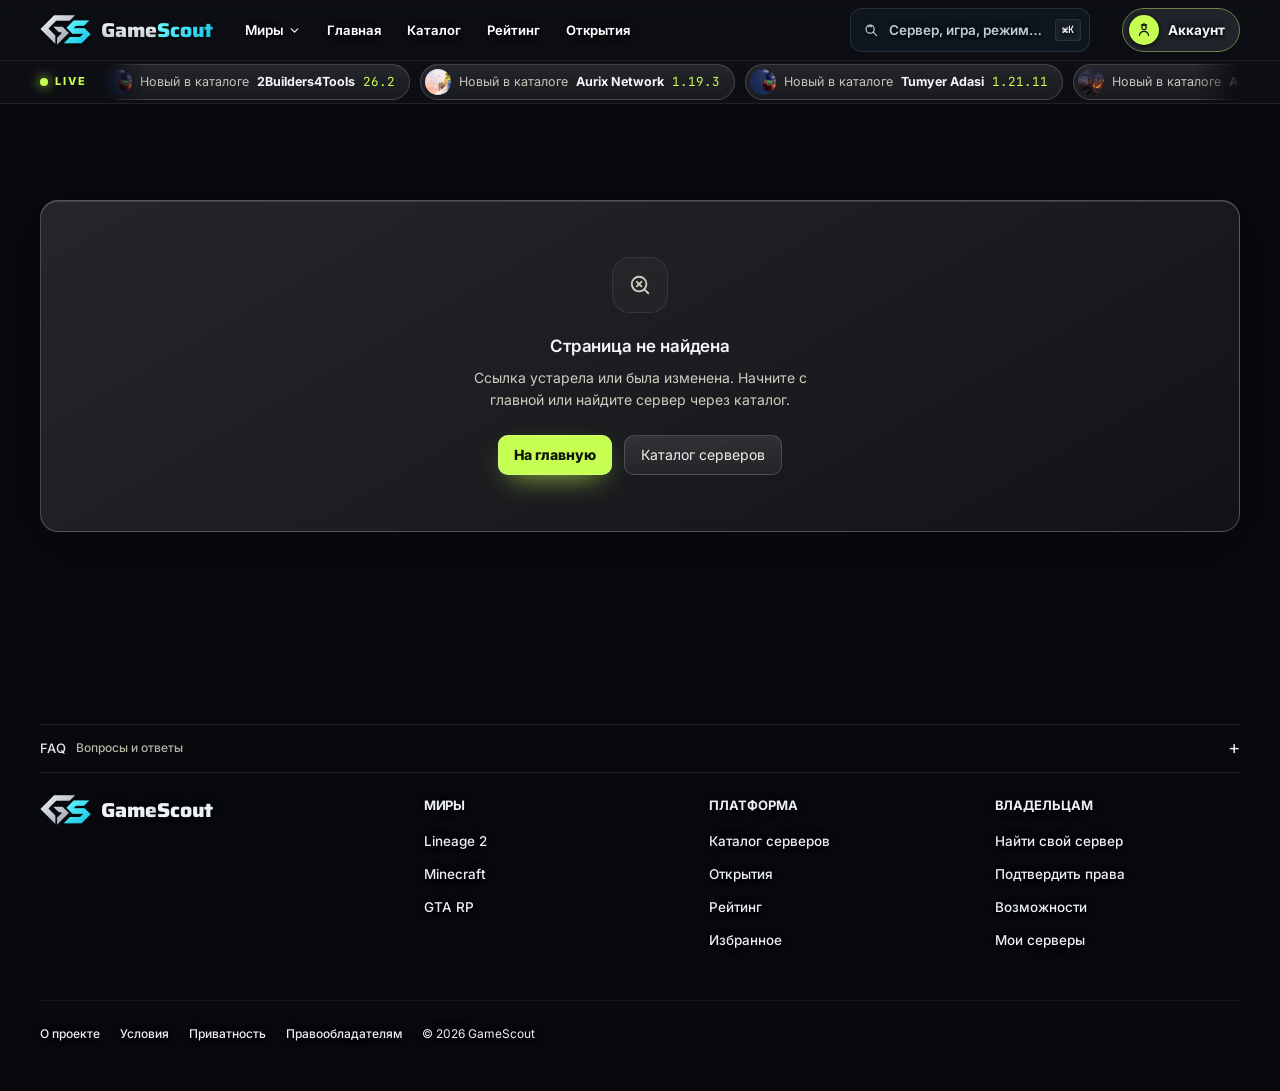
==== commit 2ba94441: "Preview: lime full-page button, base chronicle background on phones, dialog and header fixes Co-Auth" ====
--- a/index.html
+++ b/index.html
@@ -37,11 +37,11 @@
         }
       }
     </script>
-    <script type="module" crossorigin src="/assets/index-CMbnA045.js"></script>
-    <link rel="modulepreload" crossorigin href="/assets/rolldown-runtime-hePW80VL.js">
-    <link rel="modulepreload" crossorigin href="/assets/shared-CwqgyhCv.js">
-    <link rel="stylesheet" crossorigin href="/assets/shared-1Smy10VM.css">
-    <link rel="stylesheet" crossorigin href="/assets/index-Bzy7puOy.css">
+    <script type="module" crossorigin src="/assets/index-CprH_Qw9.js"></script>
+    <link rel="modulepreload" crossorigin href="/assets/rolldown-runtime-XKyaHtl9.js">
+    <link rel="modulepreload" crossorigin href="/assets/shared-C0-Xvh2L.js">
+    <link rel="stylesheet" crossorigin href="/assets/shared-WYCrP6bW.css">
+    <link rel="stylesheet" crossorigin href="/assets/index-I3ktdyvJ.css">
   </head>
   <body>
     <div id="root"></div>
--- a/assets/shared-WYCrP6bW.css
+++ b/assets/shared-WYCrP6bW.css
@@ -0,0 +1 @@
+.gs-profile-avatar[data-default-avatar=lineage2]>img,.gs-support-studio [data-default-avatar=lineage2]>img{object-fit:cover!important;object-position:50% 50%!important;width:100%!important;max-width:none!important;height:100%!important;display:block!important;position:absolute!important;inset:0!important;transform:scale(1.14)!important}.l2a:is(.l2a--minecraft,.l2a--gtarp) .server-copy{align-items:center;gap:8px;min-width:0;display:flex}.l2a:is(.l2a--minecraft,.l2a--gtarp) .gs-world-row-avatar{border-radius:6px;flex:0 0 32px;width:32px;height:32px}.l2a:is(.l2a--minecraft,.l2a--gtarp) .gs-world-row-identity{flex:1;min-width:0}.gs-top-row[data-rank="1"]{--top-accent:#d7b46e}.gs-top-row[data-rank="2"]{--top-accent:#aebdd2}.gs-top-row[data-rank="3"]{--top-accent:#cc9070}html[data-color-mode=light] .gs-top-row[data-rank="1"]{--top-accent:#c2913a}html[data-color-mode=light] .gs-top-row[data-rank="2"]{--top-accent:#8794a7}html[data-color-mode=light] .gs-top-row[data-rank="3"]{--top-accent:#b5724a}html[data-color-mode] body .gs-top-row[data-rank]:not(#gs){--top-base:#171926;margin:4px 0;position:relative;overflow:hidden;border:1px solid color-mix(in srgb,var(--top-accent) 42%,transparent)!important;background:linear-gradient(90deg,color-mix(in srgb,var(--top-accent) 17%,var(--top-base)) 0%,var(--top-base) 62%)!important;min-height:62px!important;box-shadow:inset 3px 0 0 var(--top-accent)!important;color:inherit!important;border-radius:12px!important}html[data-color-mode=light] body .gs-top-row[data-rank]:not(#gs){--top-base:#fffcf6;border-color:color-mix(in srgb,var(--top-accent) 50%,#e1d6c5)!important;background:linear-gradient(90deg,color-mix(in srgb,var(--top-accent) 20%,var(--top-base)) 0%,var(--top-base) 62%)!important;box-shadow:inset 3px 0 0 var(--top-accent),0 6px 16px -14px #5a40205c!important}html[data-color-mode] body .gs-top-row[data-rank]:not(#gs):hover{background:linear-gradient(90deg,color-mix(in srgb,var(--top-accent) 26%,var(--top-base)) 0%,color-mix(in srgb,var(--top-accent) 5%,var(--top-base)) 70%)!important}html[data-color-mode] body .gs-top-row[data-rank]:not(#gs) :is(.server-name,.text-ink-50,.server-right strong){color:#f6f3ef!important}html[data-color-mode] body .gs-top-row[data-rank]:not(#gs) :is(.server-meta,.server-right small,.text-ink-400,.text-ink-500){color:#c9c5d4!important}html[data-color-mode=light] body .gs-top-row[data-rank]:not(#gs) :is(.server-name,.text-ink-50,.server-right strong){color:#1d1b20!important}html[data-color-mode=light] body .gs-top-row[data-rank]:not(#gs) :is(.server-meta,.server-right small,.text-ink-400,.text-ink-500){color:#5b5249!important}html[data-color-mode] body .gs-top-row:not(#gs) :is(.fav.selected,.gs-row-favorite.is-selected){color:#e2668f!important}html[data-color-mode] body .gs-rank-podium:not(#gs){flex:none;place-items:center;line-height:1;border:0!important;border-radius:50%!important;width:30px!important;height:30px!important;font-size:13px!important;font-weight:700!important;display:inline-grid!important;box-shadow:inset 0 1px #ffffff8c,inset 0 -2px 4px #0000002e,0 4px 10px -6px #00000059!important}html[data-color-mode] body .gs-rank-podium:not(#gs):before,html[data-color-mode] body .gs-rank-podium:not(#gs):after{display:none!important}html[data-color-mode] body .gs-rank-podium.gs-rank-1:not(#gs){color:#2b1c05!important;background:linear-gradient(160deg,#f8dda0,#c99534 58%,#8a5f20)!important}html[data-color-mode] body .gs-rank-podium.gs-rank-2:not(#gs){color:#1d222b!important;background:linear-gradient(160deg,#f2f4f7,#aab3c0 58%,#6c7584)!important}html[data-color-mode] body .gs-rank-podium.gs-rank-3:not(#gs){color:#2a1307!important;background:linear-gradient(160deg,#ecbd98,#b96f3f 58%,#7a4429)!important}@media (width<=767px){html[data-color-mode] body .gs-rank-podium:not(#gs){width:28px!important;height:28px!important;font-size:12px!important}html[data-color-mode] body .gs-top-row[data-rank]:not(#gs){min-height:58px!important}}html[data-color-mode] body .gs-rank-medal[data-game-rank]:not(#gs):not(#rank){overflow:visible;box-shadow:none!important;clip-path:none!important;background:0 0!important;border:0!important;border-radius:0!important}html[data-color-mode] body .gs-rank-medal[data-game-rank]:before,html[data-color-mode] body .gs-rank-medal[data-game-rank]:after{display:none!important}.gs-rank-medal[data-game-rank]>img{object-fit:contain;width:100%;height:100%;display:block}html[data-design=lobby] body .l2a--lineage2 :is(.gs-shelf-support,.gs-shelf-people){overflow:visible}html[data-design=lobby] body .l2a--lineage2 .rows .server.gs-top-row[data-rank]:not(#gs):not(#lb){--spot:#e6b959;isolation:isolate;align-items:center;position:relative;border:1px solid color-mix(in srgb,var(--spot) 75%,transparent)!important;min-height:108px!important;box-shadow:0 0 0 1px #0006, 0 8px 22px -12px color-mix(in srgb,var(--spot) 60%,transparent), inset 0 1px #ffffff1a!important;background:#121019!important;border-radius:14px!important;grid-template-columns:58px minmax(0,1fr) auto 34px!important;column-gap:16px!important;margin:6px 0!important;padding:10px 8px 10px 12px!important;display:grid!important;overflow:visible!important}html[data-design=lobby] body .l2a--lineage2 .rows .server.gs-top-row[data-rank="1"]:not(#gs):not(#lb){min-height:136px!important;margin-top:56px!important}html[data-design=lobby] body .l2a--lineage2 .rows .server.gs-top-row[data-rank="2"]:not(#gs):not(#lb){--spot:#b9cde6}html[data-design=lobby] body .l2a--lineage2 .rows .server.gs-top-row[data-rank="3"]:not(#gs):not(#lb){--spot:#b07de0}html[data-design=lobby] body .l2a--lineage2 .rows .server.gs-top-row[data-rank]:not(#gs):not(#lb):before{content:none!important}html[data-design=lobby] body .l2a--lineage2 .rows .server.gs-top-row[data-rank]>.gs-rank-podium{z-index:4;grid-area:1/1;position:relative}html[data-design=lobby] body .l2a--lineage2 .rows .server.gs-top-row[data-rank]>.server-copy{z-index:4;grid-area:1/2;min-width:0;position:relative}html[data-design=lobby] body .l2a--lineage2 .rows .server.gs-top-row[data-rank]>.server-right{z-index:4;grid-area:1/3;min-width:56px;position:relative;text-align:right!important;padding:0!important}html[data-design=lobby] body .l2a--lineage2 .rows .server.gs-top-row[data-rank]>.fav:not(#gs):not(#lb){z-index:5;grid-area:1/4;place-self:center;margin:0!important;position:relative!important;inset:auto!important;transform:none!important}html[data-design=lobby] body .l2a--lineage2 .rows .server.gs-top-row[data-rank] :is(.server-name,.server-right strong){color:#fbf8f2!important;text-shadow:0 1px 10px #000d!important}html[data-design=lobby] body .l2a--lineage2 .rows .server.gs-top-row[data-rank] :is(.server-meta,.server-right small){color:#d4d1da!important;text-shadow:0 1px 8px #000c!important}html[data-design=lobby] body .l2a--lineage2 .rows .server.gs-top-row[data-rank] .server-name{font-size:20px;font-weight:750}html[data-design=lobby] body .l2a--lineage2 .rows .server.gs-top-row[data-rank="1"] .server-name{font-size:24px}html[data-design=lobby] body .l2a--lineage2 .rows .server.gs-top-row[data-rank] .gs-rank-podium:not(#gs):not(#lb){justify-self:center;place-items:center;clip-path:polygon(50% 0%,90% 9%,98% 28%,92% 72%,50% 100%,8% 72%,2% 28%,10% 9%)!important;width:54px!important;height:64px!important;box-shadow:none!important;filter:drop-shadow(0 0 6px color-mix(in srgb,var(--spot) 55%,transparent))!important;color:#ffe39a!important;-webkit-text-fill-color:#ffe39a!important;background:linear-gradient(150deg,#fff3c8,#e0ad4c 38%,#7a5016 68%,#f7dc9c)!important;border:0!important;border-radius:0!important;margin:0!important;padding:0!important;font:800 28px/1 Georgia,serif!important;display:grid!important}html[data-design=lobby] body .l2a--lineage2 .rows .server.gs-top-row[data-rank] .gs-rank-podium:not(#gs):not(#lb):before{background:linear-gradient(160deg,#2a2018,#151018);position:absolute;inset:3px;content:""!important;clip-path:inherit!important;display:block!important}html[data-design=lobby] body .l2a--lineage2 .rows .server.gs-top-row[data-rank] .gs-rank-podium:not(#gs):not(#lb):after{display:none!important}html[data-design=lobby] body .l2a--lineage2 .rows .server.gs-top-row[data-rank] .gs-rank-podium>span{z-index:1;position:relative;-webkit-text-fill-color:inherit!important}html[data-design=lobby] body .l2a--lineage2 .rows .server>.gs-plaque:not(#gs):not(#lb){pointer-events:none;z-index:1!important;position:absolute!important;inset:0!important}html[data-design=lobby] body .l2a--lineage2 .rows .gs-plaque-frame{border-radius:13px;position:absolute;inset:0;overflow:hidden}html[data-design=lobby] body .l2a--lineage2 .rows .gs-plaque-bg{object-fit:cover;object-position:72% 50%;filter:blur(1.4px)saturate(1.12);width:100%;max-width:none;height:100%;position:absolute;inset:0;transform:scale(1.05)}html[data-design=lobby] body .l2a--lineage2 .rows .gs-plaque-frame:after{content:"";z-index:3;background:linear-gradient(90deg,#0b0910f5 0%,#0b0910d6 30%,#0b091055 62%,#0b091080 100%),linear-gradient(90deg,transparent 40%,color-mix(in srgb,var(--spot) 14%,transparent));position:absolute;inset:0}html[data-design=lobby] body .l2a--lineage2 .rows .gs-plaque-hero{pointer-events:none;width:auto;max-width:none;filter:drop-shadow(0 0 8px color-mix(in srgb,var(--spot) 70%,transparent)) drop-shadow(0 0 22px color-mix(in srgb,var(--spot) 35%,transparent));position:absolute}html[data-design=lobby] body .l2a--lineage2 .rows .gs-plaque-frame .gs-plaque-hero{z-index:4;height:250%;top:2px;right:110px}html[data-design=lobby] body .l2a--lineage2 .rows .gs-plaque.is-pop>.gs-plaque-hero{z-index:2;height:168%;bottom:0;right:110px}html[data-design=lobby] body .l2a--lineage2 .rows .gs-plaque-sparks{z-index:5;mix-blend-mode:screen;opacity:.9;background-image:radial-gradient(1.6px 1.6px at 58% 72%,var(--spot),transparent 70%),radial-gradient(1.2px 1.2px at 70% 38%,#fff,transparent 70%),radial-gradient(1.8px 1.8px at 80% 82%,var(--spot),transparent 70%),radial-gradient(1.2px 1.2px at 52% 30%,var(--spot),transparent 70%),radial-gradient(1.4px 1.4px at 88% 52%,#fff,transparent 70%);animation:6s linear infinite gs-embers;position:absolute;inset:0}@keyframes gs-embers{0%{opacity:0;transform:translateY(12px)}20%{opacity:.9}to{opacity:0;transform:translateY(-22px)}}@media (prefers-reduced-motion:reduce){html[data-design=lobby] body .l2a--lineage2 .rows .gs-plaque-sparks{animation:none}}@media (width>=601px) and (width<=1150px){html[data-design=lobby] body .l2a--lineage2 .gs-shelf-support .rows{display:block!important}}@media (width<=600px){html[data-design=lobby] body .l2a--lineage2 .rows .server.gs-top-row[data-rank]:not(#gs):not(#lb){grid-template-columns:46px minmax(0,1fr) auto 28px!important;column-gap:10px!important;min-height:92px!important;padding:8px 6px 8px 10px!important}html[data-design=lobby] body .l2a--lineage2 .rows .server.gs-top-row[data-rank="1"]:not(#gs):not(#lb){min-height:116px!important;margin-top:48px!important}html[data-design=lobby] body .l2a--lineage2 .rows .server.gs-top-row[data-rank] .gs-rank-podium:not(#gs):not(#lb){width:46px!important;height:54px!important;font-size:23px!important}html[data-design=lobby] body .l2a--lineage2 .rows .server.gs-top-row[data-rank] .server-name{font-size:16px}html[data-design=lobby] body .l2a--lineage2 .rows .server.gs-top-row[data-rank="1"] .server-name{font-size:18px}html[data-design=lobby] body .l2a--lineage2 .rows .gs-plaque-frame .gs-plaque-hero{height:225%;right:92px}html[data-design=lobby] body .l2a--lineage2 .rows .gs-plaque.is-pop>.gs-plaque-hero{height:155%;right:92px}}html[data-design=lobby] body .l2a--lineage2 .rows .gs-plaque.is-single .gs-plaque-bg{filter:saturate(1.08);aspect-ratio:3;object-fit:cover;width:auto;height:145%;-webkit-mask-image:linear-gradient(90deg,#0000 0,#000 38% 92%,#0000 100%);mask-image:linear-gradient(90deg,#0000 0,#000 38% 92%,#0000 100%);inset:50% 64px auto auto!important;transform:translateY(-50%)!important}@media (width<=600px){html[data-design=lobby] body .l2a--lineage2 .rows .gs-plaque.is-single .gs-plaque-bg{height:125%;right:36px!important}}html[data-design=lobby] body .l2a--lineage2 .rows .server.gs-top-row[data-rank] .server-right strong{font-size:24px!important}html[data-design=lobby] body .l2a--lineage2 .rows .server.gs-top-row[data-rank="1"] .server-right strong{font-size:30px!important}html[data-design=lobby] body .l2a--lineage2 .rows .server.gs-top-row[data-rank] .server-right small{font-size:12px!important}html[data-design=lobby] body .l2a--lineage2 .rows .server.gs-top-row[data-rank] .server-meta{margin-top:4px;font-size:14px!important}@media (width<=600px){html[data-design=lobby] body .l2a--lineage2 .rows .server.gs-top-row[data-rank] .server-right strong{font-size:20px!important}html[data-design=lobby] body .l2a--lineage2 .rows .server.gs-top-row[data-rank="1"] .server-right strong{font-size:24px!important}html[data-design=lobby] body .l2a--lineage2 .rows .server.gs-top-row[data-rank] .server-meta{font-size:12.5px!important}}html[data-design=lobby] body .l2a--lineage2 .rows .server.gs-top-row[data-rank]:has(.gs-plaque.is-single):not(#gs):not(#lb){aspect-ratio:3;grid-template-rows:auto auto;align-content:center;height:auto;grid-template-columns:58px minmax(0,1fr) 34px!important;row-gap:6px!important;min-height:0!important}html[data-design=lobby] body .l2a--lineage2 .rows .server.gs-top-row[data-rank]:has(.gs-plaque.is-single)>.gs-rank-podium{grid-row:1/span 2;align-self:center}html[data-design=lobby] body .l2a--lineage2 .rows .server.gs-top-row[data-rank]:has(.gs-plaque.is-single)>.server-copy{grid-area:1/2;align-self:end;max-width:52%}html[data-design=lobby] body .l2a--lineage2 .rows .server.gs-top-row[data-rank]:has(.gs-plaque.is-single)>.server-right{grid-area:2/2;align-self:start;align-items:baseline;gap:6px;min-width:0;text-align:left!important;display:flex!important}html[data-design=lobby] body .l2a--lineage2 .rows .server.gs-top-row[data-rank]:has(.gs-plaque.is-single)>.fav:not(#gs):not(#lb){grid-area:1/3/span 2}html[data-design=lobby] body .l2a--lineage2 .rows .gs-plaque.is-single .gs-plaque-bg:not(#gs){aspect-ratio:auto;object-fit:cover;object-position:50% 50%!important;filter:none!important;width:100%!important;height:100%!important;inset:0 auto 0 0!important;transform:none!important;-webkit-mask-image:none!important;mask-image:none!important}html[data-design=lobby] body .l2a--lineage2 .rows .gs-plaque.is-single .gs-plaque-frame:after{background:linear-gradient(90deg,#05040a73 0%,#05040a26 34%,#0000 52%)!important}html[data-design=lobby] body .l2a--lineage2 .rows .gs-plaque.is-single .gs-plaque-sparks{display:none}html[data-design=lobby] body .l2a--lineage2 .rows .server.gs-top-row[data-rank]:not(#gs):not(#lb){background:linear-gradient(#121019,#121019) padding-box, linear-gradient(135deg,#ffffffd9 0%,var(--spot) 18%,color-mix(in srgb,var(--spot) 35%,#000) 50%,var(--spot) 82%,#ffffffb3 100%) border-box!important;box-shadow:0 0 0 1px #0008, 0 0 18px -2px color-mix(in srgb,var(--spot) 55%,transparent), 0 12px 30px -16px #000!important;border:2px solid #0000!important}html[data-design=lobby] body .l2a--lineage2 .rows .gs-plaque-frame{border-radius:12px!important}@media (width<=600px){html[data-design=lobby] body .l2a--lineage2 .rows .server.gs-top-row[data-rank]:has(.gs-plaque.is-single):not(#gs):not(#lb){grid-template-columns:46px minmax(0,1fr) 28px!important;row-gap:2px!important}html[data-design=lobby] body .l2a--lineage2 .rows .server.gs-top-row[data-rank]:has(.gs-plaque.is-single)>.server-copy{max-width:62%}}html[data-design=lobby] body .l2a--lineage2 .rows .server.gs-top-row[data-rank="1"]:not(#gs):not(#lb){aspect-ratio:2.5;min-height:0!important}html[data-design=lobby] body .l2a--lineage2 .rows .gs-plaque.is-pop>.gs-plaque-hero{height:128%!important;right:150px!important}@media (width<=600px){html[data-design=lobby] body .l2a--lineage2 .rows .gs-plaque.is-pop>.gs-plaque-hero{height:130%!important;right:90px!important}}html[data-design=lobby] body .l2a--lineage2 .rows .server.gs-top-row[data-rank]>.fav:not(#gs):not(#lb){-webkit-backdrop-filter:blur(4px);backdrop-filter:blur(4px);color:#f4f1ea!important;background:#07060cb3!important;border-radius:50%!important;width:34px!important;min-width:34px!important;height:34px!important}html[data-design=lobby] body .l2a--lineage2 .rows .server.gs-top-row[data-rank]:has(.gs-plaque.is-single):not(#gs):not(#lb){aspect-ratio:4.6}html[data-design=lobby] body .l2a--lineage2 .rows .server.gs-top-row[data-rank="1"]:not(#gs):not(#lb){aspect-ratio:3.8}html[data-design=lobby] body .l2a--lineage2 .rows .gs-plaque.is-single .gs-plaque-bg:not(#gs):not(#lb){object-position:50% 28%!important}html[data-design=lobby] body .l2a--lineage2 .rows .server.gs-top-row[data-rank]:not(#gs):not(#lb){box-shadow:0 0 0 1px #0007, 0 0 10px -4px color-mix(in srgb,var(--spot) 45%,transparent), 0 10px 24px -18px #000!important;border-width:1px!important}html[data-design=lobby] body .l2a--lineage2 .rows .server.gs-top-row[data-rank]:not(#gs):not(#lb) .server-name{font-size:18px!important}html[data-design=lobby] body .l2a--lineage2 .rows .server.gs-top-row[data-rank="1"]:not(#gs):not(#lb) .server-name{font-size:21px!important}html[data-design=lobby] body .l2a--lineage2 .rows .server.gs-top-row[data-rank] .gs-rank-podium:not(#gs):not(#lb){width:46px!important;height:54px!important;font-size:23px!important}@media (width<=600px){html[data-design=lobby] body .l2a--lineage2 .rows .server.gs-top-row[data-rank]:has(.gs-plaque.is-single):not(#gs):not(#lb){aspect-ratio:3.7}html[data-design=lobby] body .l2a--lineage2 .rows .server.gs-top-row[data-rank="1"]:not(#gs):not(#lb){aspect-ratio:3.2}html[data-design=lobby] body .l2a--lineage2 .rows .server.gs-top-row[data-rank]:not(#gs):not(#lb) .server-name{font-size:15px!important}html[data-design=lobby] body .l2a--lineage2 .rows .server.gs-top-row[data-rank="1"]:not(#gs):not(#lb) .server-name{font-size:16px!important}html[data-design=lobby] body .l2a--lineage2 .rows .server.gs-top-row[data-rank] .gs-rank-podium:not(#gs):not(#lb){width:40px!important;height:48px!important;font-size:20px!important}}html[data-design=lobby] body .l2a--lineage2 .rows .server.gs-top-row[data-rank]:has(.gs-plaque.is-single):not(#gs):not(#lb){max-height:150px}html[data-design=lobby] body .l2a--lineage2 .rows .server.gs-top-row[data-rank="1"]:not(#gs):not(#lb){max-height:180px}html[data-design=lobby] body .l2a--lineage2 .rows .server.gs-top-row[data-rank="3"]:has(.gs-plaque.is-single):not(#gs):not(#lb){aspect-ratio:6}html[data-design=lobby] body .l2a--lineage2 .rows .gs-plaque--3.is-single .gs-plaque-bg:not(#gs):not(#lb){object-position:50% 50%!important}@media (width<=600px){html[data-design=lobby] body .l2a--lineage2 .rows .server.gs-top-row[data-rank="3"]:has(.gs-plaque.is-single):not(#gs):not(#lb){aspect-ratio:4.6}}html[data-design=lobby] body .l2a--lineage2 .rows .gs-plaque.is-pop>.gs-plaque-hero:not(#gs):not(#lb){z-index:6!important;height:165%!important;right:130px!important}@media (width<=600px){html[data-design=lobby] body .l2a--lineage2 .rows .gs-plaque.is-pop>.gs-plaque-hero:not(#gs):not(#lb){height:160%!important;right:80px!important}}html[data-design=lobby] body .l2a--lineage2 .rows .gs-plaque--3.is-single .gs-plaque-bg:not(#gs):not(#lb){transform-origin:72% 45%;transform:scale(1.12)!important}@media (width<=600px){html[data-design=lobby] body .l2a--lineage2 .rows .server.gs-top-row[data-rank="1"]:not(#gs):not(#lb){margin-top:62px!important}html[data-design=lobby] body .l2a--lineage2 .rows .gs-plaque.is-pop>.gs-plaque-hero:not(#gs):not(#lb){height:150%!important}}html[data-design=lobby] body .l2a--lineage2 .rows .server.gs-top-row[data-rank] .gs-rank-podium:not(#gs):not(#lb){color:#3a2306!important;-webkit-text-fill-color:#3a2306!important;text-shadow:0 1px #fff6,0 -1px #0003!important;filter:drop-shadow(0 2px 4px #000a) drop-shadow(0 0 8px color-mix(in srgb,var(--spot) 50%,transparent))!important;background:linear-gradient(160deg,#fff6d6 0%,#f3cd6a 22%,#c7902e 52%,#8a5a17 78%,#e9c46e 100%)!important}html[data-design=lobby] body .l2a--lineage2 .rows .server.gs-top-row[data-rank="2"] .gs-rank-podium:not(#gs):not(#lb){color:#1d2633!important;-webkit-text-fill-color:#1d2633!important;background:linear-gradient(160deg,#fff 0%,#dfe7f2 22%,#9fb0c6 52%,#5d6f88 78%,#d8e3f0 100%)!important}html[data-design=lobby] body .l2a--lineage2 .rows .server.gs-top-row[data-rank="3"] .gs-rank-podium:not(#gs):not(#lb){color:#2c1240!important;-webkit-text-fill-color:#2c1240!important;background:linear-gradient(160deg,#fbeaff 0%,#dcaef5 22%,#a46ad0 52%,#5e3485 78%,#d9a8f2 100%)!important}html[data-design=lobby] body .l2a--lineage2 .rows .server.gs-top-row[data-rank] .gs-rank-podium:not(#gs):not(#lb):before{background:linear-gradient(#fff5 0%,#ffffff10 45%,#00000018 100%)!important;inset:3px!important}html[data-design=lobby] body .l2a .rows .server:not(.gs-top-row):not(#lb){border:1px solid var(--lb-line)!important;border-radius:12px!important;margin:8px 0!important}html[data-design=lobby] body .l2a .rows .server.gs-top-row+.server:not(.gs-top-row):not(#lb){margin-top:12px!important}html[data-design=lobby] body .l2a--lineage2 .rows .gs-plaque--1 .gs-plaque-bg:not(#gs):not(#lb){filter:blur(1px)saturate(1.05)!important;object-position:62% 40%!important;transform:scale(1.02)!important}html[data-design=lobby] body .l2a--lineage2 .rows .gs-plaque--1 .gs-plaque-frame:after{background:linear-gradient(90deg,#1a0e05e0 0%,#1a0e0599 30%,#1a0e0533 56%,#0000 72%)!important}html[data-design=lobby] body .l2a--lineage2 .rows .server.gs-top-row[data-rank] .gs-rank-podium:not(#gs):not(#lb){clip-path:none!important;width:72px!important;height:68px!important;box-shadow:none!important;color:#0000!important;-webkit-text-fill-color:transparent!important;text-shadow:none!important;filter:drop-shadow(0 4px 8px #000b) drop-shadow(0 0 10px color-mix(in srgb,var(--spot) 45%,transparent))!important;background:50%/contain no-repeat!important;border:0!important}html[data-design=lobby] body .l2a--lineage2 .rows .server.gs-top-row[data-rank="1"] .gs-rank-podium:not(#gs):not(#lb){background-image:url(/media/ranks/medal-1-glass-192.webp)!important;width:84px!important;height:80px!important}html[data-design=lobby] body .l2a--lineage2 .rows .server.gs-top-row[data-rank="2"] .gs-rank-podium:not(#gs):not(#lb){background-image:url(/media/ranks/medal-2-glass-192.webp)!important}html[data-design=lobby] body .l2a--lineage2 .rows .server.gs-top-row[data-rank] .gs-rank-podium:not(#gs):not(#lb):before{display:none!important}html[data-design=lobby] body .l2a--lineage2 .rows .server.gs-top-row[data-rank]:not(#gs):not(#lb){grid-template-columns:84px minmax(0,1fr) auto 34px!important}html[data-design=lobby] body .l2a--lineage2 .rows .server.gs-top-row[data-rank]:has(.gs-plaque.is-single):not(#gs):not(#lb){grid-template-columns:84px minmax(0,1fr) 34px!important}@media (width<=600px){html[data-design=lobby] body .l2a--lineage2 .rows .server.gs-top-row[data-rank] .gs-rank-podium:not(#gs):not(#lb){width:54px!important;height:52px!important}html[data-design=lobby] body .l2a--lineage2 .rows .server.gs-top-row[data-rank="1"] .gs-rank-podium:not(#gs):not(#lb){width:62px!important;height:59px!important}html[data-design=lobby] body .l2a--lineage2 .rows .server.gs-top-row[data-rank]:not(#gs):not(#lb){grid-template-columns:62px minmax(0,1fr) auto 28px!important}html[data-design=lobby] body .l2a--lineage2 .rows .server.gs-top-row[data-rank]:has(.gs-plaque.is-single):not(#gs):not(#lb){grid-template-columns:62px minmax(0,1fr) 28px!important}}html[data-design=lobby] body .l2a--lineage2 .rows .server.gs-top-row[data-rank="3"] .gs-rank-podium:not(#gs):not(#lb){background-image:url(/media/ranks/medal-3-glass-192.webp)!important}.gs-game-plaque{pointer-events:none;display:block;position:absolute;inset:0}.gs-game-plaque>img{object-fit:contain;width:100%;height:100%;display:block}html[data-color-mode] body .l2a:is(.l2a--minecraft,.l2a--gtarp) .rows .server.gs-top-row>.gs-game-plaque:not(#gs):not(#world):not(#card){z-index:0!important;width:100%!important;height:100%!important;position:absolute!important;inset:0!important}html[data-color-mode] body .l2a:is(.l2a--minecraft,.l2a--gtarp) .support .rows{display:block!important}html[data-color-mode] body .l2a:is(.l2a--minecraft,.l2a--gtarp) .rows .server.gs-top-row:not(#gs):not(#world):not(#card){aspect-ratio:3/2;isolation:isolate;grid-template-rows:minmax(0,1fr) 36px 9%;width:100%;max-width:640px;height:auto;position:relative;min-height:0!important;box-shadow:none!important;background:0 0!important;border:0!important;border-radius:16px!important;grid-template-columns:minmax(0,1fr) max-content 30px!important;gap:0 8px!important;margin:18px auto!important;padding:0 5%!important;display:grid!important}html[data-color-mode] body .l2a:is(.l2a--minecraft,.l2a--gtarp) .rows .server.gs-top-row:after{content:"";z-index:1;pointer-events:none;background:linear-gradient(110deg,#edf0e85c,#e2e7e04d);border-top:1px solid #fff5;border-radius:0 0 12px 12px;height:26%;min-height:58px;position:absolute;bottom:9%;left:2%;right:2%;display:block!important}html[data-color-mode] body .l2a:is(.l2a--minecraft,.l2a--gtarp) .rows .server.gs-top-row>.gs-rank-medal:not(#gs):not(#world):not(#card){z-index:2;position:absolute;top:23%;left:7%;width:68px!important;height:68px!important;box-shadow:none!important;background:0 0!important;border-radius:0!important}html[data-color-mode] body .l2a:is(.l2a--minecraft,.l2a--gtarp) .rows .server.gs-top-row>.server-copy:not(#gs):not(#world){z-index:3;grid-row:2;align-self:center;align-items:center;gap:7px;height:auto;min-height:36px;display:flex;position:relative;bottom:auto;left:auto;right:auto;grid-column:1!important}html[data-color-mode] body .l2a:is(.l2a--minecraft,.l2a--gtarp) .rows .server.gs-top-row .server-name:not(#gs):not(#world):not(#card){text-overflow:ellipsis;text-shadow:0 1px 3px #000,0 0 8px #0008;font-weight:700;overflow:hidden;color:#fff7e9!important;white-space:nowrap!important;-webkit-line-clamp:unset!important;max-height:20px!important;margin:0!important;font-size:16px!important;line-height:20px!important;display:block!important}html[data-color-mode] body .l2a:is(.l2a--minecraft,.l2a--gtarp) .rows .server.gs-top-row .server-meta:not(#gs):not(#world):not(#card){text-shadow:0 1px 3px #000;text-overflow:ellipsis;overflow:hidden;color:#fff7e9!important;white-space:nowrap!important;margin:0!important;font-size:12px!important;line-height:16px!important;display:block!important}html[data-color-mode] body .l2a:is(.l2a--minecraft,.l2a--gtarp) .rows .server.gs-top-row>.server-right:not(#gs):not(#world){z-index:3;grid-row:2;justify-content:flex-end;align-self:center;align-items:center;height:auto;min-height:36px;position:relative;bottom:auto;right:auto;grid-column:2!important;display:flex!important}html[data-color-mode] body .l2a:is(.l2a--minecraft,.l2a--gtarp) .rows .server.gs-top-row .server-right :is(strong,small){text-shadow:0 1px 3px #000;color:#fff7e9!important}html[data-color-mode] body .l2a:is(.l2a--minecraft,.l2a--gtarp) .rows .server.gs-top-row>.fav:not(#gs):not(#world){z-index:4;color:#fff7e9;background:#252a2840;border-radius:50%;grid-area:2/3;align-self:center;width:30px;height:36px;position:relative!important;top:auto!important;bottom:auto!important;right:auto!important}html[data-color-mode] body .l2a:is(.l2a--minecraft,.l2a--gtarp) .rows .server.gs-top-row .gs-shelf-coins{padding:2px!important}html[data-color-mode] body .l2a:is(.l2a--minecraft,.l2a--gtarp) .rows .server.gs-top-row .server-right strong{line-height:20px;font-size:18px!important}html[data-color-mode] body .l2a:is(.l2a--minecraft,.l2a--gtarp) .rows .server.gs-top-row .server-right small{line-height:12px;font-size:10px!important}@media (width<=400px){html[data-color-mode] body .l2a:is(.l2a--minecraft,.l2a--gtarp) .rows .server.gs-top-row .gs-world-row-avatar{flex-basis:26px;width:26px;height:26px}}@media (width>=601px) and (width<=1150px){html[data-color-mode] body .l2a:is(.l2a--minecraft,.l2a--gtarp) .support .rows .server.gs-top-row:after{min-height:50px}html[data-color-mode] body .l2a:is(.l2a--minecraft,.l2a--gtarp) .support .rows .server.gs-top-row .gs-world-row-avatar{flex-basis:20px;width:20px;height:20px}html[data-color-mode] body .l2a:is(.l2a--minecraft,.l2a--gtarp) .support .rows .server.gs-top-row>.server-copy:not(#gs):not(#world){gap:5px}html[data-color-mode] body .l2a:is(.l2a--minecraft,.l2a--gtarp) .support .rows .server.gs-top-row .server-name:not(#gs):not(#world):not(#card){font-size:14px!important}}html[data-color-mode] body .l2a:is(.l2a--minecraft,.l2a--gtarp) .rows .server.gs-top-row[data-rank="2"]:not(#gs):not(#world):not(#card){max-width:544px;width:85%!important}html[data-color-mode] body .l2a:is(.l2a--minecraft,.l2a--gtarp) .rows .server.gs-top-row[data-rank="3"]:not(#gs):not(#world):not(#card){max-width:499.2px;width:78%!important}html[data-color-mode] body .l2a.l2a--minecraft .rows .server.gs-top-row>.gs-rank-medal:not(#gs):not(#world):not(#card){aspect-ratio:1;top:29%;left:6%;width:clamp(84px,28%,144px)!important;height:auto!important}html[data-color-mode] body .l2a.l2a--minecraft .rows .server.gs-top-row[data-rank="1"]>.gs-rank-medal:not(#gs):not(#world):not(#card){top:35%;width:clamp(104px,32%,164px)!important}html[data-color-mode] body .l2a.l2a--gtarp .rows .server.gs-top-row[data-rank="1"]>.gs-rank-medal:not(#gs):not(#world):not(#card){aspect-ratio:1;top:35%;width:clamp(78px,23%,126px)!important;height:auto!important}html[data-color-mode] body .l2a:is(.l2a--minecraft,.l2a--gtarp) .server .gs-shelf-coins{justify-content:flex-end;gap:4px;flex-direction:row!important;align-items:center!important;display:flex!important}html[data-color-mode] body .l2a:is(.l2a--minecraft,.l2a--gtarp) .server .gs-shelf-coin{object-fit:contain;flex:0 0 28px;display:block;width:28px!important;height:28px!important}.gs-shelf-value{flex-direction:column;align-items:flex-end;display:flex}html[data-color-mode] body .l2a:is(.l2a--minecraft,.l2a--gtarp) .rows .server.gs-top-row>.server-right:not(#gs):not(#world){flex-direction:column;align-items:flex-end}html[data-color-mode] body .l2a:is(.l2a--minecraft,.l2a--gtarp) .rows .server.gs-top-row[data-rank="1"] .server-right strong{line-height:24px;font-size:22px!important}@media (width<=600px){html[data-color-mode] body .l2a:is(.l2a--minecraft,.l2a--gtarp) .rows .server.gs-top-row:not(#gs):not(#world):not(#card){column-gap:4px!important}html[data-color-mode] body .l2a:is(.l2a--minecraft,.l2a--gtarp) .rows .server.gs-top-row:not([data-rank="1"]) .server-copy:not(#gs):not(#world){gap:4px}html[data-color-mode] body .l2a:is(.l2a--minecraft,.l2a--gtarp) .rows .server.gs-top-row:not([data-rank="1"]) .gs-world-row-avatar{flex-basis:20px!important;width:20px!important;height:20px!important}html[data-color-mode] body .l2a:is(.l2a--minecraft,.l2a--gtarp) .rows .server.gs-top-row .gs-shelf-coin{flex-basis:20px;width:20px!important;height:20px!important}html[data-color-mode] body .l2a:is(.l2a--minecraft,.l2a--gtarp) .rows .server.gs-top-row:not([data-rank="1"]) .server-right strong{font-size:16px!important}}html[data-color-mode] body .l2a:is(.l2a--minecraft,.l2a--gtarp) .rows .server.gs-top-row[data-rank]>.gs-rank-medal:not(#gs):not(#world):not(#card){bottom:36%;top:auto!important}html[data-design=lobby] body :is(.l2a,.gs-rating-page) .gsb:not(#a):not(#b){--gold:#e8b964;--silver:#b8c9e0;--violet:#b77ee6;--serif:"Noto Serif",Georgia,serif;--sans:"Inter",system-ui,sans-serif;color:#f3ecdf;min-width:0;position:relative;-webkit-backdrop-filter:none!important;backdrop-filter:none!important;background:#ffffff06!important;border:1px solid #ffffff2e!important;border-radius:24px!important;padding:0 10px 12px!important;overflow:visible!important;box-shadow:inset 0 1px #ffffff40,0 30px 60px -24px #0009!important}html[data-design=lobby] body :is(.l2a,.gs-rating-page) .gsb:not(#a):not(#b):before,html[data-design=lobby] body :is(.l2a,.gs-rating-page) .gsb:not(#a):not(#b):after{content:none!important;display:none!important}.gsb a{color:inherit;text-decoration:none}.gsb .gsb-strip{justify-content:flex-end;align-items:center;height:40px;padding:0 12px;display:flex}.gsb .gsb-label{font:600 10px/1 var(--sans);letter-spacing:.18em;text-transform:uppercase;color:#e2cc9e;white-space:nowrap;text-shadow:0 1px 3px #000000b3;align-items:center;gap:7px;display:flex}.gsb .gsb-label svg{width:15px;height:12px;fill:var(--gold)}.gsb .gsb-inner{isolation:isolate;margin-top:2px;padding:28px 4px 6px;position:relative}.gsb .gsb-frost{z-index:0;pointer-events:none;-webkit-backdrop-filter:blur(16px)saturate(135%);backdrop-filter:blur(16px)saturate(135%);background:linear-gradient(#ffffff29,#ffffff12 18%,#dce2f00f);position:absolute;inset:0}.gsb .gsb-edge{z-index:0;pointer-events:none;width:100%;height:100%;position:absolute;inset:0;overflow:visible}.gsb .gsb-edge path{fill:none;stroke:#ffffff47;stroke-width:1.2px}.gsb .gsb-inner>:not(.gsb-frost):not(.gsb-edge){z-index:1;position:relative}.gsb .gsb-head{padding:2px 12px 14px;z-index:15!important}html[data-design=lobby] body :is(.l2a,.gs-rating-page) .gsb .gsb-head h2:not(#a):not(#b),html[data-design=lobby] body :is(.l2a,.gs-rating-page) .gsb .gsb-head h2 a:not(#a):not(#b){margin:0;letter-spacing:0!important;text-transform:none!important;font:600 28px/1.12 Noto Serif,Georgia,serif!important}html[data-design=lobby] body :is(.l2a,.gs-rating-page) .gsb .gsb-head h2 a:not(#a):not(#b){filter:drop-shadow(0 1px 4px #0009);background:linear-gradient(#fff3d2,#f4d79a 40%,#d9a456 75%,#b8823a)!important;color:#0000!important;-webkit-text-fill-color:transparent!important;-webkit-background-clip:text!important;background-clip:text!important}.gsb .gsb-head p{font:400 12.5px/1.4 var(--sans);color:#ddd7cb;text-shadow:0 1px 3px #000c;margin:6px 0 0}html[data-design=lobby] body :is(.l2a,.gs-rating-page) .gsb .server:not(#a):not(#b){color:inherit;opacity:1;margin:0;position:relative;box-shadow:none!important;background:0 0!important;border:0!important;grid-template-columns:none!important;min-height:0!important;padding:0!important;transform:none!important}html[data-design=lobby] body :is(.l2a,.gs-rating-page) .gsb .server:not(#a):not(#b):before,html[data-design=lobby] body :is(.l2a,.gs-rating-page) .gsb .server:not(#a):not(#b):after{content:none!important}html[data-design=lobby] body :is(.l2a,.gs-rating-page) .gsb .gsb-plaque:not(#a):not(#b){--c:var(--gold);--cd:#3a2608;flex-direction:column;border-radius:16px!important;margin:0 0 12px!important;display:flex!important}html[data-design=lobby] body :is(.l2a,.gs-rating-page) .gsb .gsb-plaque.p1:not(#a):not(#b){z-index:3;margin-top:44px!important}html[data-design=lobby] body :is(.l2a,.gs-rating-page) .gsb .gsb-plaque.p2:not(#a):not(#b){--c:var(--silver);--cd:#1c2a3d;z-index:2}html[data-design=lobby] body :is(.l2a,.gs-rating-page) .gsb .gsb-plaque.p3:not(#a):not(#b){--c:var(--violet);--cd:#2f1747;z-index:1}.gsb .gsb-art{background:#0c0b10;border-radius:15px 15px 0 0;height:78px;display:block;position:relative;overflow:hidden}.gsb .p1 .gsb-art{height:86px}.gsb .gsb-art img{object-fit:cover;width:100%;max-width:none;height:100%;position:absolute;inset:0}.gsb .p1 .gsb-art img{object-position:60% 40%;filter:blur(1px)brightness(.9)}.gsb .gsb-art:after{content:"";background:linear-gradient(#0000 55%,#00000073);position:absolute;inset:0}.gsb .gsb-hero{z-index:12;pointer-events:none;filter:drop-shadow(0 0 10px #ffbe5a59);width:auto;max-width:none;height:150px;position:absolute;bottom:calc(100% - 86px);right:16%}.gsb .gsb-medal{z-index:14;place-items:center;width:78px;display:grid;position:absolute;top:38px;left:6px}.gsb .gsb-medal img{filter:drop-shadow(0 4px 7px #000000b3);width:76px;max-width:none}.gsb .gsb-bar{z-index:13;background:linear-gradient(180deg,color-mix(in srgb,var(--c) 14%,#ffffff24),#ffffff0f);-webkit-backdrop-filter:blur(14px)saturate(140%);backdrop-filter:blur(14px)saturate(140%);border-top:1px solid #ffffff2e;border-radius:0 0 15px 15px;align-items:center;gap:10px;min-height:66px;padding:10px 10px 10px 92px;display:flex;position:relative}.gsb .gsb-txt{flex:1;min-width:0;display:block}html[data-design=lobby] body :is(.l2a,.gs-rating-page) .gsb .gsb-name:not(#a):not(#b){-webkit-line-clamp:2;word-break:break-word;white-space:normal;background:linear-gradient(#fff2cf,#f0cd85 50%,#c98f3f);filter:drop-shadow(0 1px 3px #000000d9);-webkit-background-clip:text;background-clip:text;-webkit-box-orient:vertical;max-width:none;margin:0;padding:0;display:-webkit-box;overflow:hidden;text-shadow:none!important;color:#0000!important;-webkit-text-fill-color:transparent!important;font:600 18px/1.2 Noto Serif,Georgia,serif!important}html[data-design=lobby] body :is(.l2a,.gs-rating-page) .gsb .p2 .gsb-name:not(#a):not(#b){background:linear-gradient(#fff,#e1e8f2 50%,#a9b7c9);-webkit-background-clip:text;background-clip:text}html[data-design=lobby] body :is(.l2a,.gs-rating-page) .gsb .p3 .gsb-name:not(#a):not(#b){background:linear-gradient(#fff2e8,#f1c9b2 50%,#d79a8c);-webkit-background-clip:text;background-clip:text}html[data-design=lobby] body :is(.l2a,.gs-rating-page) .gsb .gsb-meta:not(#a):not(#b){white-space:nowrap;text-overflow:ellipsis;display:block;overflow:hidden;font:400 12px/1.3 var(--sans)!important;color:#e8e2d6!important;text-shadow:0 1px 3px #000000d9!important;margin-top:4px!important}.gsb .gsb-glass{z-index:16;pointer-events:none;border:1.5px solid color-mix(in srgb,var(--c) 90%,#fff 10%);box-shadow:0 0 16px -2px color-mix(in srgb,var(--c) 70%,transparent),inset 0 2px 0 #fff6,inset 0 -2px 0 #0006,inset 0 0 22px -6px color-mix(in srgb,var(--c) 60%,transparent);background:linear-gradient(168deg,#ffffff2e 0%,#ffffff0d 20%,#0000 34%);border-radius:16px;position:absolute;inset:0}.gsb .gsb-glass:before{content:"";height:2px;filter:drop-shadow(0 0 5px var(--c));background:linear-gradient(90deg,#0000,#fff8e6 50%,#0000);position:absolute;top:-2px;left:6%;right:6%}html[data-design=lobby] body :is(.l2a,.gs-rating-page) .gsb .gsb-num:not(#a):not(#b){white-space:nowrap;flex:none;align-items:center;gap:6px;position:static;transform:none;text-align:left!important;background:0 0!important;min-width:0!important;padding:0!important;display:flex!important}.gsb .gsb-num img{flex:none;width:20px;height:20px}.gsb .gsb-num>span{display:block}html[data-design=lobby] body :is(.l2a,.gs-rating-page) .gsb .gsb-num small:not(#a):not(#b){text-shadow:0 1px 3px #000c;display:block;font:400 10px/1 var(--sans)!important;color:#ddd5c4!important}html[data-design=lobby] body :is(.l2a,.gs-rating-page) .gsb .gsb-num strong:not(#a):not(#b){text-shadow:0 1px 3px #000c;margin-top:3px;display:block;color:#f3e2b8!important;-webkit-text-fill-color:#f3e2b8!important;background:0 0!important;font:700 20px/1 Noto Serif,Georgia,serif!important}html[data-design=lobby] body :is(.l2a,.gs-rating-page) .gsb .p2 .gsb-num strong:not(#a):not(#b){color:#e6edf6!important;-webkit-text-fill-color:#e6edf6!important}html[data-design=lobby] body :is(.l2a,.gs-rating-page) .gsb .p3 .gsb-num strong:not(#a):not(#b){color:#dcbcf5!important;-webkit-text-fill-color:#dcbcf5!important}html[data-design=lobby] body :is(.l2a,.gs-rating-page) .gsb .gsb-fav:not(#a):not(#b){flex:none;place-items:center;color:#e9e2d4!important;opacity:1!important;background:#07060c73!important;border:0!important;border-radius:50%!important;width:28px!important;min-width:28px!important;height:28px!important;margin:0!important;padding:0!important;display:grid!important;position:static!important;transform:none!important}html[data-design=lobby] body :is(.l2a,.gs-rating-page) .gsb .gsb-fav.selected:not(#a):not(#b){color:#f0c46a!important}html[data-design=lobby] body :is(.l2a,.gs-rating-page) .gsb .gsb-row:not(#a):not(#b){-webkit-backdrop-filter:blur(14px)saturate(140%);backdrop-filter:blur(14px)saturate(140%);align-items:center;column-gap:10px;background:linear-gradient(#ffffff24,#ffffff0f)!important;border:1px solid #ffffff2e!important;border-radius:13px!important;grid-template-columns:40px minmax(0,1fr) auto 28px!important;min-height:56px!important;margin:0 0 8px!important;padding:8px 8px 8px 10px!important;display:grid!important;box-shadow:inset 0 1px #ffffff47,inset 0 -1px #00000040,0 8px 16px -10px #0009!important}html[data-design=lobby] body :is(.l2a,.gs-rating-page) .gsb .gsb-row:not(#a):not(#b):hover{border-color:#e8b96473!important}html[data-design=lobby] body :is(.l2a,.gs-rating-page) .gsb .gsb-row.gsb-overflow:not(#a):not(#b){display:none!important}.gsb .gsb-hex{width:34px;height:38px;font:400 17px/1 var(--serif);color:#efdcbc;place-items:center;display:grid;position:relative}.gsb .gsb-hex svg{width:100%;height:100%;position:absolute;inset:0}.gsb .gsb-hex path{fill:#10121899;stroke:#8a7a62;stroke-width:2.4px}.gsb .gsb-hex span{position:relative}html[data-design=lobby] body :is(.l2a,.gs-rating-page) .gsb .gsb-row-name:not(#a):not(#b){white-space:nowrap;text-overflow:ellipsis;background:0 0;display:block;overflow:hidden;color:#f3f0ea!important;-webkit-text-fill-color:#f3f0ea!important;text-shadow:0 1px 3px #000c!important;font:600 15.5px/1.2 Noto Serif,Georgia,serif!important}html[data-design=lobby] body :is(.l2a,.gs-rating-page) .gsb .gsb-row-meta:not(#a):not(#b){white-space:nowrap;text-overflow:ellipsis;display:block;overflow:hidden;font:400 11px/1.2 var(--sans)!important;color:#cfc9bd!important;text-shadow:0 1px 3px #000c!important;margin:3px 0 0!important}html[data-design=lobby] body :is(.l2a,.gs-rating-page) .gsb .gsb-row .gsb-num strong:not(#a):not(#b){color:#f0ece5!important;-webkit-text-fill-color:#f0ece5!important;font-size:16px!important}html[data-design=lobby] body :is(.l2a,.gs-rating-page) .gsb .gsb-row .gsb-fav:not(#a):not(#b){color:#b7b1a6!important;background:0 0!important}.gsb .gsb-more{justify-content:flex-end;padding:8px 10px 2px;display:flex}.gsb .gsb-more a{font:500 12px/1 var(--sans);color:#e2d8c4;text-shadow:0 1px 3px #000c}.gsb .gsb-empty{-webkit-backdrop-filter:blur(14px);backdrop-filter:blur(14px);background:linear-gradient(#ffffff1f,#ffffff0d);border:1px solid #e8b96466;border-radius:16px;margin:6px 4px 10px;padding:20px 16px;display:block}.gsb .gsb-empty b{font:600 17px/1.2 var(--serif);color:#f3eadb;display:block}.gsb .gsb-empty span{font:400 12.5px/1.45 var(--sans);color:#d2cbbe;margin-top:6px;display:block}.gsb .gsb-empty button{margin-top:12px}html[data-design=lobby] body .l2a:is(.l2a--lineage2,.l2a--minecraft,.l2a--gtarp) .catalog-grid:not(#a):not(#b){grid-template-columns:repeat(3,minmax(0,1fr))!important;align-items:start!important;gap:18px!important;display:grid!important}html[data-design=lobby] body .l2a:is(.l2a--lineage2,.l2a--minecraft,.l2a--gtarp) .catalog-grid>.gs-shelf-support:not(#a):not(#b){order:1}html[data-design=lobby] body .l2a:is(.l2a--lineage2,.l2a--minecraft,.l2a--gtarp) .catalog-grid>.gs-shelf-opening:not(#a):not(#b){order:2;grid-column:auto!important}html[data-design=lobby] body .l2a:is(.l2a--lineage2,.l2a--minecraft,.l2a--gtarp) .catalog-grid>.gs-shelf-people:not(#a):not(#b){order:3}@media (width<=1180px){html[data-design=lobby] body .l2a:is(.l2a--lineage2,.l2a--minecraft,.l2a--gtarp) .catalog-grid:not(#a):not(#b){justify-content:center;grid-template-columns:minmax(0,560px)!important}}@media (width<=380px){.gsb .gsb-bar{gap:8px;padding-left:84px}.gsb .gsb-medal{width:72px}.gsb .gsb-medal img{width:68px}html[data-design=lobby] body :is(.l2a,.gs-rating-page) .gsb .gsb-name:not(#a):not(#b){font-size:16.5px!important}}@media (width<=600px){html[data-design=lobby] body .l2a .chronicle-picker:not(#lb)>summary.gs-epoch-summary{border-radius:14px!important;min-height:48px!important;padding:8px 14px!important}html[data-design=lobby] body .l2a .chronicle-picker:not(#lb) .gs-epoch-text .section-kicker{display:none!important}html[data-design=lobby] body .l2a .chronicle-picker:not(#lb) .gs-epoch-title{font-size:17px!important}}html[data-design=lobby] body :is(.l2a,.gs-rating-page) .gsb .gsb-plaque:not(#a):not(#b){text-align:left!important;justify-content:flex-start!important;align-items:stretch!important}html[data-design=lobby] body :is(.l2a,.gs-rating-page) .gsb .gsb-plaque .gsb-art:not(#a):not(#b),html[data-design=lobby] body :is(.l2a,.gs-rating-page) .gsb .gsb-plaque .gsb-bar:not(#a):not(#b){align-self:stretch!important;width:100%!important}html[data-design=lobby] body :is(.l2a,.gs-rating-page) .gsb .gsb-bar:not(#a):not(#b){text-align:left!important;justify-content:flex-start!important}html[data-design=lobby] body :is(.l2a,.gs-rating-page) .gsb .gsb-txt:not(#a):not(#b){text-align:left!important}html[data-design=lobby] body :is(.l2a,.gs-rating-page) .gsb .gsb-name:not(#a):not(#b){-webkit-hyphens:none;hyphens:none;word-break:normal!important;overflow-wrap:break-word!important;display:-webkit-box!important}.gsb .gsb-edge path{stroke:#ffffff6b!important}html[data-design=lobby] body :is(.l2a,.gs-rating-page) .gsb .gsb-plaque .gsb-art:not(#a):not(#b){z-index:0;border-radius:15px!important;width:auto!important;height:auto!important;position:absolute!important;inset:0!important}.gsb .p2 .gsb-art img{object-position:50% 22%}.gsb .p3 .gsb-art img{object-position:50% 38%}html[data-design=lobby] body :is(.l2a,.gs-rating-page) .gsb .gsb-plaque .gsb-bar:not(#a):not(#b){margin-top:78px;box-shadow:inset 0 1px #ffffff59;background:linear-gradient(180deg,color-mix(in srgb,var(--c) 10%,#ffffff42),#ffffff24)!important;-webkit-backdrop-filter:blur(10px)saturate(160%)brightness(1.05)!important;backdrop-filter:blur(10px)saturate(160%)brightness(1.05)!important;border-top:1px solid #ffffff73!important;padding:10px 10px 10px 14px!important}html[data-design=lobby] body :is(.l2a,.gs-rating-page) .gsb .gsb-plaque.p1 .gsb-bar:not(#a):not(#b){margin-top:86px}.gsb .gsb-medal{width:74px!important;top:2px!important;left:8px!important}.gsb .p1 .gsb-medal{top:5px!important}html[data-design=lobby] body :is(.l2a,.gs-rating-page) .gsb .gsb-name:not(#a):not(#b){filter:drop-shadow(0 1px 2px #000000f2)drop-shadow(0 0 6px #0000008c)!important}html[data-design=lobby] body :is(.l2a,.gs-rating-page) .gsb .gsb-meta:not(#a):not(#b),html[data-design=lobby] body :is(.l2a,.gs-rating-page) .gsb .gsb-num small:not(#a):not(#b),html[data-design=lobby] body :is(.l2a,.gs-rating-page) .gsb .gsb-num strong:not(#a):not(#b){text-shadow:0 1px 2px #000000f2,0 0 6px #00000080!important}html[data-design=lobby] body :is(.l2a,.gs-rating-page) .gsb .gsb-row:not(#a):not(#b){-webkit-backdrop-filter:blur(16px)saturate(160%)brightness(1.06)!important;backdrop-filter:blur(16px)saturate(160%)brightness(1.06)!important;background:linear-gradient(#ffffff38,#ffffff1f)!important;border-color:#ffffff4d!important}.gsb .gsb-hex path{fill:#10121873}html[data-design=lobby] body :is(.l2a,.gs-rating-page) .gsb .gsb-row-name:not(#a):not(#b),html[data-design=lobby] body :is(.l2a,.gs-rating-page) .gsb .gsb-row-meta:not(#a):not(#b){text-shadow:0 1px 2px #000000f2,0 0 6px #00000080!important}.gsb .gsb-empty{-webkit-backdrop-filter:blur(16px)saturate(160%);backdrop-filter:blur(16px)saturate(160%);background:linear-gradient(#ffffff38,#ffffff1f)!important}.gsb .p1 .gsb-hero{z-index:15!important}.gsb .p1 .gsb-medal{z-index:16!important}html[data-design=lobby] body :is(.l2a,.gs-rating-page) .gsb :is(.p2,.p3) .gsb-art img:not(#a):not(#b){-webkit-mask-image:linear-gradient(90deg,#0000 0,#000 30%);mask-image:linear-gradient(90deg,#0000 0,#000 30%);object-fit:fill!important;width:auto!important;max-width:none!important;height:124px!important;inset:0 -6px auto auto!important}.gsb .p2 .gsb-art{background:linear-gradient(90deg,#0e1622,#16233a)!important}.gsb .p3 .gsb-art{background:linear-gradient(90deg,#140c20,#22163a)!important}@media (width>=601px){html[data-design=lobby] body :is(.l2a,.gs-rating-page) .gsb :is(.p2,.p3) .gsb-art img:not(#a):not(#b){height:136px!important}}.gsb .gsb-strip{justify-content:flex-start!important;height:36px!important;padding:0 14px!important}.gsb .gsb-frost{-webkit-backdrop-filter:blur(14px)saturate(150%)!important;backdrop-filter:blur(14px)saturate(150%)!important;background:linear-gradient(#ffffff21,#ffffff0d 25%,#ebf0fa0a)!important}html[data-design=lobby] body :is(.l2a,.gs-rating-page) .gsb .gsb-head h2:not(#a):not(#b),html[data-design=lobby] body :is(.l2a,.gs-rating-page) .gsb .gsb-head h2 a:not(#a):not(#b){white-space:nowrap;font-size:25px!important}.gsb .gsb-head p{max-width:62%;margin-top:4px!important;font-size:11.5px!important}html[data-design=lobby] body :is(.l2a,.gs-rating-page) .gsb .gsb-fav:not(#a):not(#b){z-index:20;position:relative!important}html[data-design=lobby] body :is(.l2a,.gs-rating-page) .gsb .gsb-fav:not(#a):not(#b):before{inset:-6px!important}html[data-design=lobby] body :is(.l2a,.gs-rating-page) .gsb .p2 .gsb-art img:not(#a):not(#b){height:108px!important;right:-2px!important}@media (width>=601px){html[data-design=lobby] body :is(.l2a,.gs-rating-page) .gsb .p2 .gsb-art img:not(#a):not(#b){height:118px!important}}html[data-design=lobby] body :is(.l2a,.gs-rating-page) .gsb .gsb-avatar:not(#a):not(#b){flex:none;box-shadow:0 2px 6px #00000073,inset 0 0 0 1px #ffffff2e;border-radius:9px!important;width:34px!important;height:34px!important}.gsb .gsb-bar{gap:9px!important}html[data-design=lobby] body :is(.l2a,.gs-rating-page) .gsb .gsb-row:not(#a):not(#b){grid-template-columns:30px 32px minmax(0,1fr) auto 26px!important;column-gap:8px!important;min-height:52px!important;padding:7px 6px 7px 8px!important}html[data-design=lobby] body :is(.l2a,.gs-rating-page) .gsb .gsb-row .gsb-avatar:not(#a):not(#b){width:32px!important;height:32px!important}.gsb .gsb-row .gsb-hex{width:30px;height:34px;font-size:15px}html[data-design=lobby] body :is(.l2a,.gs-rating-page) .gsb .gsb-num-compact:not(#a):not(#b){gap:5px!important}html[data-design=lobby] body :is(.l2a,.gs-rating-page) .gsb .gsb-num-compact strong:not(#a):not(#b){margin:0!important;font-size:16px!important}html[data-design=lobby] body :is(.l2a,.gs-rating-page) .gsb .gsb-row .gsb-fav:not(#a):not(#b){width:26px!important;min-width:26px!important;height:26px!important}html[data-design=lobby] body :is(.l2a,.gs-rating-page) .gsb .gsb-row .gsb-fav:not(#a):not(#b),html[data-design=lobby] body :is(.l2a,.gs-rating-page) .gsb .gsb-plaque .gsb-fav:not(#a):not(#b){align-self:center;inset:auto!important;transform:none!important}.gsb .gsb-head{padding:0 12px 12px!important}.gsb .gsb-num img{width:28px!important;height:28px!important}.gsb .gsb-num-compact img{width:22px!important;height:22px!important}@media (width<=900px){html[data-design=lobby] body :is(.l2a,.gs-rating-page) .gsb .gsb-row:not(#a):not(#b),.gsb .gsb-empty{-webkit-backdrop-filter:none!important;backdrop-filter:none!important;background:linear-gradient(#565c6e9e,#3a3f4e9e)!important}html[data-design=lobby] body :is(.l2a,.gs-rating-page) .gsb .gsb-plaque .gsb-bar:not(#a):not(#b){-webkit-backdrop-filter:blur(6px)!important;backdrop-filter:blur(6px)!important}}html[data-design=lobby] body .gsb .gsb-frost:not(#a){-webkit-backdrop-filter:blur(10px)saturate(140%)!important;backdrop-filter:blur(10px)saturate(140%)!important;background:linear-gradient(#ffffff2b,#ffffff14 30%,#ffffff0f)!important}html[data-design=lobby] body .gsb .gsb-edge path:not(#a){stroke:#ffffff73!important}html[data-design=lobby][data-color-mode=dark] body :is(.l2a,.gs-rating-page) .gsb .gsb-row:not(#a):not(#b),html[data-design=lobby][data-color-mode=dark] body .gsb .gsb-empty:not(#a){-webkit-backdrop-filter:none!important;backdrop-filter:none!important;background:linear-gradient(#ffffff29,#ffffff14)!important;border-color:#ffffff42!important}html[data-design=lobby][data-color-mode=dark] body :is(.l2a,.gs-rating-page) .gsb .gsb-plaque .gsb-bar:not(#a):not(#b){background:linear-gradient(180deg,color-mix(in srgb,var(--c) 12%,#fff3),#ffffff1a)!important;-webkit-backdrop-filter:none!important;backdrop-filter:none!important}html[data-design=lobby][data-color-mode=light] body .gsb .gsb-frost:not(#a){background:linear-gradient(#16182038,#1618201f 30%,#1618201a)!important}html[data-design=lobby][data-color-mode=light] body .gsb .gsb-edge path:not(#a){stroke:#1e202847!important}html[data-design=lobby][data-color-mode=light] body :is(.l2a,.gs-rating-page) .gsb .gsb-row:not(#a):not(#b),html[data-design=lobby][data-color-mode=light] body .gsb .gsb-empty:not(#a){-webkit-backdrop-filter:none!important;backdrop-filter:none!important;background:linear-gradient(#1618204d,#16182038)!important;border-color:#ffffff59!important}html[data-design=lobby][data-color-mode=light] body :is(.l2a,.gs-rating-page) .gsb .gsb-plaque .gsb-bar:not(#a):not(#b){background:linear-gradient(180deg,color-mix(in srgb,var(--c) 14%,#16182061),#1618204d)!important;-webkit-backdrop-filter:none!important;backdrop-filter:none!important}html[data-design=lobby][data-color-mode=light] body :is(.l2a,.gs-rating-page) .gsb:not(#a):not(#b){background:#14161e0d!important;border-color:#1e202833!important}@media (width<=900px),(hover:none){html[data-design=lobby] body .gsb .gsb-frost:not(#a):not(#lb){-webkit-backdrop-filter:blur(8px)saturate(140%)!important;backdrop-filter:blur(8px)saturate(140%)!important}}.gs-rating-page .gsb-pair{grid-template-columns:repeat(2,minmax(0,1fr));align-items:start;gap:18px;margin-top:14px;display:grid}@media (width<=1023px){.gs-rating-page .gsb-pair{grid-template-columns:minmax(0,560px);justify-content:center}}html[data-design=lobby] body :is(.l2a,.gs-rating-page) .gsb .gsb-plaque:not(#a):not(#b){position:relative;height:186px!important;display:block!important}html[data-design=lobby] body :is(.l2a,.gs-rating-page) .gsb .gsb-plaque.p1:not(#a):not(#b){height:196px!important;margin-top:56px!important}html[data-design=lobby] body :is(.l2a,.gs-rating-page) .gsb :is(.p1,.p2,.p3) .gsb-art img:not(#a):not(#b){object-fit:cover!important;filter:none!important;width:100%!important;height:100%!important;inset:0!important;-webkit-mask-image:none!important;mask-image:none!important}html[data-design=lobby] body :is(.l2a,.gs-rating-page) .gsb .p1 .gsb-art img:not(#a):not(#b){object-position:60% 40%!important}html[data-design=lobby] body :is(.l2a,.gs-rating-page) .gsb .p2 .gsb-art img:not(#a):not(#b){object-position:72% 0!important}html[data-design=lobby] body :is(.l2a,.gs-rating-page) .gsb .p3 .gsb-art img:not(#a):not(#b){object-position:74% 0!important}.gsb .gsb-art:after{background:0 0!important}html[data-design=lobby] body :is(.l2a,.gs-rating-page) .gsb .gsb-plaque .gsb-bar:not(#a):not(#b){height:calc(33.4% - 2px);bottom:2px;left:2px;right:2px;-webkit-backdrop-filter:none!important;backdrop-filter:none!important;min-height:0!important;box-shadow:none!important;background:linear-gradient(#ffffff29,#ffffff1a)!important;border-top:1px solid #ffffff59!important;border-radius:0 0 14px 14px!important;margin:0!important;padding:0 10px 0 12px!important;position:absolute!important}html[data-design=lobby][data-color-mode=light] body :is(.l2a,.gs-rating-page) .gsb .gsb-plaque .gsb-bar:not(#a):not(#b){background:linear-gradient(#12141c4d,#12141c3d)!important;border-top-color:#ffffff4d!important}html[data-design=lobby] body :is(.l2a,.gs-rating-page) .gsb .gsb-name:not(#a):not(#b){font-size:16px!important;line-height:1.15!important}@media (width<=420px){html[data-design=lobby] body :is(.l2a,.gs-rating-page) .gsb .gsb-name:not(#a):not(#b){font-size:15px!important}}.gsb .gsb-bar .gsb-meta{margin-top:2px!important}.gsb .gsb-medal{top:calc(33.3% - 37px)!important}.gsb .p1 .gsb-hero{z-index:12!important;height:250px!important;bottom:2px!important;right:5%!important}.gsb .p1 .gsb-bar{z-index:13!important}.gsb .p1 .gsb-glass{z-index:11!important}.gsb .gsb-glass{z-index:14}.gsb .gsb-strip{align-items:flex-end!important;height:50px!important;padding:0 16px 6px!important}.gsb .gsb-label{transform:none!important}.gsb .gsb-inner{padding-top:40px!important}html[data-design=lobby][data-color-mode=light] body .gsb .gsb-frost:not(#a):not(#b){background:linear-gradient(#16182094,#16182075 30%,#1618206b)!important}html[data-design=lobby][data-color-mode=light] body .gsb .gsb-head p:not(#a){color:#ece6da!important}html[data-design=lobby][data-color-mode=light] body .gsb .gsb-empty:not(#a):not(#b){background:#ffffff14!important;border-color:#ffffff38!important}html[data-design=lobby][data-color-mode=light] body .gsb .gsb-empty :is(b,span):not(#a),html[data-design=lobby][data-color-mode=light] body .gsb .gsb-more a:not(#a){color:#f2ede4!important}html[data-design=lobby] body :is(.l2a,.gs-rating-page) .gsb .gsb-plaque.p1:not(#a):not(#b){height:200px!important;margin-top:10px!important}.gsb .p1 .gsb-hero{height:310px!important;right:-2%!important}.gsb .p1 .gsb-art img{object-position:40% 40%!important}.gsb .gsb-head p{max-width:none!important}.gsb .gsb-strip{z-index:40!important;position:relative!important}html[data-design=lobby] body :is(.l2a,.gs-rating-page) .gsb .gsb-label:not(#a):not(#b){letter-spacing:.1em!important;padding:6px 14px!important;font-size:13px!important}html[data-design=lobby] body :is(.l2a,.gs-rating-page) .gsb .gsb-label svg:not(#a):not(#b){width:18px!important;height:14px!important}html[data-design=lobby] body .gsb .gsb-frost:not(#a):not(#b){background:linear-gradient(#ffffff1a,#ffffff0b 30%,#ffffff09)!important}@media (width>=1024px) and (hover:hover){html[data-design=lobby] body .gsb .gsb-frost:not(#a):not(#b){-webkit-backdrop-filter:blur(5px)saturate(130%)!important;backdrop-filter:blur(5px)saturate(130%)!important}}html[data-design=lobby][data-color-mode=light] body .gsb .gsb-frost:not(#a):not(#b):not(#c){background:linear-gradient(#16182075,#16182057 30%,#1618204d)!important}html[data-design=lobby] body :is(.l2a,.gs-rating-page) .gsb .gsb-plaque .gsb-num small:not(#a):not(#b){color:#fff6e2!important;opacity:1!important;letter-spacing:.02em!important;text-shadow:0 1px 3px #000000e6!important;font-size:11.5px!important;font-weight:700!important}html[data-design=lobby] body :is(.l2a,.gs-rating-page) .gsb .gsb-plaque .gsb-meta:not(#a):not(#b){color:#f6f0e4!important;opacity:1!important;text-shadow:0 1px 3px #000000f2!important;font-size:12.5px!important;font-weight:600!important}.gsb .gsb-strip{height:62px!important;padding:0 14px 4px!important}html[data-design=lobby] body :is(.l2a,.gs-rating-page) .gsb .gsb-label:not(#a):not(#b){filter:drop-shadow(0 2px 4px #000000d9);box-shadow:none!important;text-transform:none!important;letter-spacing:.01em!important;color:#0000!important;-webkit-text-fill-color:transparent!important;background:linear-gradient(#fff3d2,#f4d79a 40%,#d9a456 75%,#b8823a)!important;-webkit-background-clip:text!important;background-clip:text!important;border:0!important;align-items:center!important;gap:10px!important;padding:0!important;font:600 26px/1.1 Noto Serif,Georgia,serif!important;display:inline-flex!important}html[data-design=lobby] body :is(.l2a,.gs-rating-page) .gsb .gsb-label svg.gsb-crown:not(#a):not(#b){flex:none;width:34px!important;height:26px!important}@media (width<=420px){html[data-design=lobby] body :is(.l2a,.gs-rating-page) .gsb .gsb-label:not(#a):not(#b){font-size:23px!important}}html[data-design=lobby] body :is(.l2a,.gs-rating-page) .gsb .gsb-plaque.p0:not(#a):not(#b){--c:#e8b964;border:1.5px solid #e8b964bf!important;height:186px!important;box-shadow:0 0 18px -6px #e8b96499!important}.gsb .p0 .gsb-art img{object-fit:cover;object-position:62% 40%;width:100%;height:100%;position:absolute;inset:0}html[data-design=lobby] body :is(.l2a,.gs-rating-page) .gsb .p0 .gsb-bar:not(#a):not(#b){height:auto!important;min-height:33.4%!important;padding:8px 14px!important}html[data-design=lobby] body :is(.l2a,.gs-rating-page) .gsb .p0 .gsb-meta:not(#a):not(#b){white-space:normal!important;font-size:12px!important}html[data-design=lobby] body :is(.l2a,.gs-rating-page) .gsb .gsb-label img.gsb-crown:not(#a):not(#b){filter:drop-shadow(0 3px 5px #000000bf);flex:none;width:auto!important;height:40px!important}.gsb .gsb-medal{width:100px!important}.gsb .gsb-medal img{width:96px!important}.gsb .gsb-plaque:is(.p1,.p2,.p3) .gsb-medal{top:calc(33.3% - 48px)!important;left:4px!important}html[data-design=lobby] body :is(.l2a,.gs-rating-page) .gsb .gsb-num img:not(#a):not(#b){object-fit:contain!important;filter:drop-shadow(0 2px 3px #000000b3)!important;width:auto!important;height:26px!important}html[data-design=lobby] body :is(.l2a,.gs-rating-page) .gsb .gsb-num.gsb-num-compact img:not(#a):not(#b){height:20px!important}html[data-design=lobby] body :is(.l2a,.gs-rating-page) .gsb .gsb-label:not(#a):not(#b){background:linear-gradient(#fffbe8 0%,#ffe39a 35%,#e7b24e 65%,#fff0bf 82%,#b9822d 100%)!important;filter:drop-shadow(0 2px 3px #000000f2)!important;-webkit-background-clip:text!important;background-clip:text!important;font-family:Philosopher,Noto Serif,Georgia,serif!important;font-size:27px!important;font-weight:700!important}@media (width<=420px){html[data-design=lobby] body :is(.l2a,.gs-rating-page) .gsb .gsb-label:not(#a):not(#b){font-size:24px!important}}html[data-design=lobby] body :is(.l2a,.gs-rating-page) .gsb :is(.gsb-name,.gsb-row-name):not(#a):not(#b){font-family:Philosopher,Noto Serif,Georgia,serif!important;font-weight:700!important}html[data-design=lobby] body :is(.l2a,.gs-rating-page) .gsb .gsb-label:not(#a):not(#b):not(#c){color:#d7ff4a!important;-webkit-text-fill-color:#d7ff4a!important;background:0 0!important}html[data-design=lobby] body :is(.l2a,.gs-rating-page) .gsb .gsb-label svg.gsb-label-ic:not(#a):not(#b):not(#c){filter:drop-shadow(0 0 6px color-mix(in srgb,var(--lb-lime) 45%,transparent));flex:none;width:26px!important;height:26px!important;stroke:var(--lb-lime)!important;stroke-width:2px!important;fill:none!important}html[data-design=lobby] body :is(.l2a,.gs-rating-page) .gsb .gsb-num svg.gsb-val-ic:not(#a):not(#b){filter:drop-shadow(0 1px 2px #000c);flex:none;width:22px!important;height:22px!important;stroke:var(--lb-lime)!important;fill:none!important}html[data-design=lobby] body :is(.l2a,.gs-rating-page) .gsb .gsb-num.gsb-num-compact svg.gsb-val-ic:not(#a):not(#b){width:16px!important;height:16px!important}html[data-design=lobby] body :is(.l2a,.gs-rating-page) .gsb .gsb-num img.gsb-coin:not(#a):not(#b):not(#c){flex:none;filter:drop-shadow(0 1px 2px #000000b3)!important;width:auto!important;height:24px!important}html[data-design=lobby] body :is(.l2a,.gs-rating-page) .gsb .gsb-num.gsb-num-compact img.gsb-coin:not(#a):not(#b):not(#c){height:18px!important}.gsb .gsb-plaque:is(.p1,.p2,.p3) .gsb-medal img{width:84px!important}.gsb .gsb-plaque:is(.p1,.p2,.p3) .gsb-medal{width:88px!important;top:calc(33.3% - 42px)!important;left:10px!important}html[data-design=lobby] body .gs-catalog-podium .gsb.gsb-plain:not(#a):not(#b):not(#c){box-shadow:none!important;background:0 0!important;border:0!important;margin:0 0 6px!important;padding:0!important;overflow:visible!important}html[data-design=lobby] body .gs-catalog-podium .gsb.gsb-plain .gsb-list:not(#a):not(#b){gap:10px;display:grid;padding:0!important}html[data-design=lobby] body .gs-catalog-podium .gsb .gsb-plaque.p1:not(#a):not(#b):not(#c){margin-top:96px!important}html[data-design=lobby] body .gs-catalog-podium .gsb .gsb-plaque:not(#a):not(#b):not(#c){width:100%!important}@media (width>=768px){html[data-design=lobby] body .gs-catalog-podium .gsb.gsb-plain .gsb-list:not(#a):not(#b):not(#c){grid-template-columns:repeat(3,minmax(0,1fr));align-items:end;gap:14px;padding-top:96px!important}html[data-design=lobby] body .gs-catalog-podium .gsb .gsb-plaque.p1:not(#a):not(#b):not(#c):not(#d){margin-top:0!important}}html[data-design=lobby] body .gs-catalog-podium:not(#a){margin-bottom:14px}.gsb .gsb-plaque.p1 .gsb-hero{right:5%!important}.gsb .gsb-plaque.p1 .gsb-hero.gsb-hero-people{-webkit-mask-image:linear-gradient(270deg,#0000 0,#000 14%);mask-image:linear-gradient(270deg,#0000 0,#000 14%);right:1%!important}html[data-design=lobby] body :is(.l2a,.gs-rating-page) .gsb .gsb-plaque .gsb-bar:not(#a):not(#b):not(#c){-webkit-backdrop-filter:none!important;backdrop-filter:none!important;background:linear-gradient(#ffffff52,#ffffff3d)!important;border-top:1px solid #fff6!important;width:auto!important;box-shadow:inset 0 1px #ffffff17!important}html[data-design=lobby] body :is(.l2a,.gs-rating-page) .gsb .gsb-plaque .gsb-txt:not(#a):not(#b){flex:1 1 0;min-width:0;overflow:hidden}html[data-design=lobby] body :is(.l2a,.gs-rating-page) .gsb .gsb-plaque .gsb-name:not(#a):not(#b):not(#c){color:#fff7e9!important;-webkit-text-fill-color:#fff7e9!important;text-shadow:0 1px 3px #000000e6!important;filter:none!important;overflow-wrap:anywhere!important;background:0 0!important}html[data-design=lobby] body :is(.l2a,.gs-rating-page) .gsb .gsb-plaque .gsb-meta:not(#a):not(#b):not(#c){color:#f1e8d8!important;text-shadow:0 1px 2px #000!important}html[data-design=lobby] body :is(.l2a,.gs-rating-page) .gsb .gsb-coins-action:not(#a):not(#b){z-index:20;cursor:pointer;min-height:44px;font:inherit;border-radius:9px;flex-shrink:0;position:relative;box-shadow:none!important;background:0 0!important;border:0!important;padding:4px!important}.gsb .gsb-coins-action:focus-visible{outline:2px solid var(--lb-lime,#c6ff52);outline-offset:2px}@media (width<=359px){html[data-design=lobby] body :is(.l2a,.gs-rating-page) .gsb .gsb-plaque .gsb-avatar:not(#a):not(#b):not(#c){display:none!important}}@media (width<=420px){html[data-design=lobby] body :is(.l2a,.gs-rating-page) .gsb .gsb-plaque .gsb-bar:not(#a):not(#b):not(#c){gap:6px!important;padding-inline:8px!important}html[data-design=lobby] body :is(.l2a,.gs-rating-page) .gsb .gsb-coins-action:not(#a):not(#b){gap:3px!important}}.gsb .gsb-plaque .gsb-hitbox,.gsb .gsb-row .gsb-hitbox{z-index:18;border-radius:inherit;display:block;position:absolute;inset:0}.gsb .gsb-hitbox:focus-visible{outline:2px solid var(--lb-lime,#c6ff52);outline-offset:3px}html[data-design=lobby] body :is(.l2a,.gs-rating-page) .gsb .gsb-plaque .gsb-bar:not(#a):not(#b):not(#c){z-index:20!important;pointer-events:none!important}.gsb .gsb-plaque .gsb-bar button{z-index:1;position:relative;pointer-events:auto!important}.gsb .gsb-row>:not(.gsb-hitbox):not(button){pointer-events:none}html[data-design=lobby] body :is(.l2a,.gs-rating-page) .gsb .gsb-row>button:not(#a):not(#b):not(#c){z-index:20!important;pointer-events:auto!important;position:relative!important}html[data-design=lobby] body .gsb[data-game]:not([data-game=lineage2]) .p1 .gsb-hero:not(#a):not(#b):not(#c){object-fit:cover;object-position:50% 0;width:60%!important;height:var(--gsb-game-hero-height,310px)!important;bottom:2px!important;right:1%!important;-webkit-mask-image:none!important;mask-image:none!important}html[data-design=lobby] body .gsb[data-game]:not([data-game=lineage2]) :is(.p2,.p3) .gsb-art img:not(#a):not(#b):not(#c){object-position:100% 0!important}.gsb[data-game=gtarp]{--gsb-game-hero-height:250px}html[data-design=lobby] body .gsb[data-game=minecraft] :is(.p2,.p3) .gsb-art img:not(#a):not(#b):not(#c){transform-origin:50% 100%;transform:scale(1.16)!important}@media (width<=1023px){.gs-rating-page .gsb-pair[data-active=support]>.gs-shelf-people,.gs-rating-page .gsb-pair[data-active=people]>.gs-shelf-support{display:none!important}}.gsb .gsb-more .l2-all{align-items:center;min-height:40px;padding:0 12px;display:inline-flex}html[data-design=lobby] body dialog.gs-support-dialog:not(#lb):not(#gl):not(#p):not(#q){--support-ink:#fff7e9;--support-muted:#c7d0d5;scrollbar-width:thin;overflow:hidden auto;width:min(960px,100% - 28px)!important;max-height:calc(100dvh - 28px)!important;color:var(--support-ink)!important;-webkit-backdrop-filter:blur(22px)saturate(1.15)!important;background:linear-gradient(145deg,#252e34e0,#172129d6)!important;border:1px solid #ffffffa8!important;border-radius:24px!important;padding:0!important;box-shadow:0 28px 100px -20px #040e1785,inset 0 1px #fffc!important}html[data-design=lobby] body .gs-support-dialog :is(h2,h3,p,span,strong,label,select,input,a,button):not(#lb):not(#gl):not(#p):not(#q){text-shadow:none!important}html[data-design=lobby] body .gs-support-dialog-head:not(#lb):not(#gl):not(#p):not(#q){z-index:3;justify-content:space-between;align-items:center;gap:16px;display:flex;top:0;-webkit-backdrop-filter:none!important;backdrop-filter:none!important;min-height:78px!important;color:var(--support-ink)!important;background:#ffffff0e!important;border-bottom:1px solid #ffffff24!important;padding:18px 24px!important;position:sticky!important}html[data-design=lobby] body .gs-support-dialog-head h2:not(#lb):not(#gl):not(#p):not(#q):not(#r){font:700 25px/1.2 var(--lb-display,Georgia,serif)!important;color:var(--support-ink)!important;margin:0!important}html[data-design=lobby] body .gs-support-dialog-head button:not(#lb):not(#gl):not(#p):not(#q){place-items:center;min-width:44px;width:44px!important;height:44px!important;color:var(--support-ink)!important;box-shadow:none!important;background:#ffffff17!important;border:1px solid #ffffff38!important;border-radius:50%!important;padding:0!important;display:grid!important}html[data-design=lobby] body .gs-support-dialog .gs-support-studio:not(#lb):not(#gl):not(#p):not(#q){-webkit-backdrop-filter:none!important;backdrop-filter:none!important;box-shadow:none!important;color:var(--support-ink)!important;background:0 0!important;border:0!important;grid-template:"form preview""checkout checkout"/minmax(0,1fr) minmax(0,1.08fr)!important;gap:24px!important;padding:24px!important;display:grid!important}html[data-design=lobby] body .gs-support-dialog :is(.gs-support-form,.gs-support-preview):not(#lb):not(#gl):not(#p):not(#q){min-width:0;box-shadow:none!important;-webkit-backdrop-filter:none!important;backdrop-filter:none!important;color:var(--support-ink)!important;background:0 0!important;border:0!important;border-radius:0!important;padding:0!important;position:static!important}.gs-support-target{background:#ffffff12;border:1px solid #ffffff94;border-radius:16px;align-items:center;gap:13px;min-width:0;padding:15px;display:flex}.gs-support-target-copy{flex:1;min-width:0}.gs-support-target-select{align-items:center;min-width:0;display:flex;position:relative}.gs-support-target-select>svg{pointer-events:none;color:var(--support-muted);position:absolute;right:0}html[data-design=lobby] body .gs-support-dialog .gs-support-target-avatar:not(#lb):not(#gl):not(#p):not(#q){width:56px!important;height:56px!important;box-shadow:none!important;border:1px solid #26394226!important;border-radius:12px!important;align-self:center!important;transform:none!important}html[data-design=lobby] body .gs-support-dialog .gs-support-select:not(#lb):not(#gl):not(#p):not(#q){text-overflow:ellipsis;cursor:pointer;min-width:0;display:block;appearance:none!important;width:100%!important;height:44px!important;min-height:44px!important;box-shadow:none!important;color:var(--support-ink)!important;font:700 17px/1.3 var(--font-sans,Arial,sans-serif)!important;background:0 0!important;border:0!important;border-radius:0!important;margin:0!important;padding:3px 22px 3px 0!important}.gs-support-select option{color:#22323b;background:#f4f6f2}html[data-design=lobby] body .gs-support-dialog .gs-support-eyebrow:not(#lb):not(#gl):not(#p):not(#q){text-transform:uppercase;font:700 10px/1.4 var(--font-sans,Arial,sans-serif)!important;letter-spacing:.1em!important;color:var(--support-muted)!important;margin:0!important;display:block!important}html[data-design=lobby] body .gs-support-dialog .gs-support-target-meta:not(#lb):not(#gl):not(#p):not(#q){overflow-wrap:anywhere;display:block;color:var(--support-muted)!important;font-size:11px!important}.gs-support-amount-section{margin-top:24px}.gs-support-stepper{grid-template-columns:44px minmax(0,1fr) 44px;align-items:center;gap:12px;padding:13px 0 18px;display:grid}html[data-design=lobby] body .gs-support-dialog .gs-support-stepper>button:not(#lb):not(#gl):not(#p):not(#q){place-items:center;width:44px!important;height:44px!important;box-shadow:none!important;color:var(--support-ink)!important;background:#ffffff14!important;border:1px solid #ffffff38!important;border-radius:50%!important;padding:0!important;display:grid!important}.gs-support-stepper>button:disabled{opacity:.3;cursor:default}.gs-support-value{flex-direction:column;align-items:center;min-width:0;display:flex}html[data-design=lobby] body .gs-support-dialog .gs-support-amount:not(#lb):not(#gl):not(#p):not(#q){appearance:textfield;min-width:0;max-width:220px;display:block;width:100%!important;height:64px!important;min-height:64px!important;box-shadow:none!important;color:var(--support-ink)!important;text-align:center!important;font:600 48px/1.2 var(--font-sans,Arial,sans-serif)!important;letter-spacing:-.04em!important;background:0 0!important;border:0!important;border-radius:0!important;margin:0!important;padding:0!important}.gs-support-amount::-webkit-inner-spin-button{-webkit-appearance:none;margin:0}.gs-support-amount::-webkit-outer-spin-button{-webkit-appearance:none;margin:0}.gs-support-value>span{letter-spacing:.08em;color:var(--support-muted);font-size:11px}.gs-support-presets{grid-template-columns:repeat(5,minmax(0,1fr));gap:7px;display:grid}html[data-design=lobby] body .gs-support-dialog .gs-amount-preset:not(#lb):not(#gl):not(#p):not(#q){min-width:0!important;height:44px!important;min-height:44px!important;color:var(--support-ink)!important;box-shadow:none!important;font:600 14px/1.2 var(--font-sans,Arial,sans-serif)!important;background:#ffffff14!important;border:1px solid #ffffff38!important;border-radius:10px!important;padding:8px 2px!important;display:block!important}html[data-design=lobby] body .gs-support-dialog .gs-amount-preset[aria-pressed=true]:not(#lb):not(#gl):not(#p):not(#q){color:#17210b!important;background:#c8ff55!important;border-color:#c8ff55!important;box-shadow:inset 0 0 0 1px #5b782a1f!important}.gs-support-preview-head{justify-content:space-between;align-items:center;gap:12px;display:flex}html[data-design=lobby] body .gs-support-dialog .gs-support-preview h3:not(#lb):not(#gl):not(#p):not(#q):not(#r){font:700 23px/1.2 var(--lb-display,Georgia,serif)!important;color:var(--support-ink)!important;margin:4px 0 0!important}html[data-design=lobby] body .gs-support-dialog .gs-position-summary:not(#lb):not(#gl):not(#p):not(#q){grid-template-columns:minmax(0,1fr) 20px minmax(0,1fr);align-items:center;gap:14px;display:grid;box-shadow:none!important;background:0 0!important;border:0!important;border-bottom:1px solid #ffffff2e!important;border-radius:0!important;margin:0 0 12px!important;padding:18px 0!important}html[data-design=lobby] body .gs-support-dialog .gs-position-summary span:not(#lb):not(#gl):not(#p):not(#q){color:var(--support-muted)!important;font-size:11px!important}html[data-design=lobby] body .gs-support-dialog .gs-position-summary strong:not(#lb):not(#gl):not(#p):not(#q){letter-spacing:-.04em;margin-top:6px;font:600 32px/1.2 var(--font-sans,Arial,sans-serif)!important;color:#c7d0d5!important;display:block!important}html[data-design=lobby] body .gs-support-dialog .gs-position-summary .gs-position-next:not(#lb):not(#gl):not(#p):not(#q){color:#c8ff55!important}html[data-design=lobby] body .gs-support-dialog .gs-projection-list:not(#lb):not(#gl):not(#p):not(#q){flex-direction:column;position:relative;gap:3px!important;max-height:none!important;padding:0!important;display:flex!important;overflow:clip!important}html[data-design=lobby] body .gs-support-dialog .gs-projection-row:not(#lb):not(#gl):not(#p):not(#q){align-items:center;gap:10px;min-width:0;min-height:58px!important;box-shadow:none!important;color:var(--support-ink)!important;background:0 0!important;border:1px solid #0000!important;border-radius:11px!important;padding:8px 10px!important;display:flex!important}.gs-projection-rank{text-align:center;width:20px;color:var(--support-muted);flex-shrink:0;font-size:12px}html[data-design=lobby] body .gs-support-dialog .gs-projection-row :is(strong,span):not(#lb):not(#gl):not(#p):not(#q){color:inherit!important}html[data-design=lobby] body .gs-support-dialog .gs-projection-row strong:not(#lb):not(#gl):not(#p):not(#q){font-size:12px!important;line-height:1.3!important}html[data-design=lobby] body .gs-support-dialog .gs-projection-row .gs-projection-coins:not(#lb):not(#gl):not(#p):not(#q):not(#r){color:var(--support-muted)!important;font-size:11px!important}html[data-design=lobby] body .gs-support-dialog .gs-projection-target:not(#lb):not(#gl):not(#p):not(#q){background:#c8ff5521!important;border-color:#c8ff5599!important;box-shadow:inset 3px 0 #c8ff55!important}.gs-projection-selected{color:#c8ff55;flex-shrink:0}html[data-design=lobby] body .gs-support-dialog .gs-support-more:not(#lb):not(#gl):not(#p):not(#q){justify-content:center;align-items:center;gap:8px;width:100%;min-height:44px!important;box-shadow:none!important;color:var(--support-muted)!important;background:0 0!important;border:0!important;padding:8px!important;font-size:11px!important;display:flex!important}.gs-support-more[aria-expanded=true]>svg{transform:rotate(180deg)}html[data-design=lobby] body .gs-support-dialog .gs-support-estimate-note:not(#lb):not(#gl):not(#p):not(#q){text-align:center;color:var(--support-muted)!important;margin:8px 0 0!important;font-size:10px!important}html[data-design=lobby] body .gs-support-dialog .gs-support-checkout:not(#lb):not(#gl):not(#p):not(#q){grid-column:1/-1;min-width:0;border-top:1px solid #ffffff2e!important;padding-top:18px!important}html[data-design=lobby] body .gs-support-dialog .gs-support-login:not(#lb):not(#gl):not(#p):not(#q){justify-content:center;align-items:center;width:100%;color:#17210b!important;min-height:48px!important;box-shadow:none!important;background:#c8ff55!important;border:1px solid #c8ff55!important;border-radius:12px!important;margin:0!important;padding:12px 16px!important;font-weight:700!important;text-decoration:none!important;display:flex!important}html[data-design=lobby] body .gs-support-dialog .gs-support-checkout>a:not(.gs-support-login):not(#lb):not(#gl):not(#p):not(#q){justify-content:center;display:flex;min-height:44px!important;color:var(--support-muted)!important;margin:5px 0 0!important;font-size:11px!important}.gs-support-dialog :is(button,select,input,a):focus-visible{outline-offset:2px;outline:2px solid #c8ff55!important}@media (width<=767px){html[data-design=lobby] body dialog.gs-support-dialog:not(#lb):not(#gl):not(#p):not(#q){border-radius:22px!important;width:calc(100% - 20px)!important;max-height:calc(100dvh - 20px)!important}html[data-design=lobby] body .gs-support-dialog-head:not(#lb):not(#gl):not(#p):not(#q){min-height:70px!important;padding:14px 18px!important}html[data-design=lobby] body .gs-support-dialog-head h2:not(#lb):not(#gl):not(#p):not(#q):not(#r){font-size:23px!important}html[data-design=lobby] body .gs-support-dialog .gs-support-studio:not(#lb):not(#gl):not(#p):not(#q){grid-template:"form""preview""checkout"/minmax(0,1fr)!important;gap:23px!important;padding:18px!important}.gs-support-target{gap:11px;padding:12px}.gs-support-amount-section{margin-top:20px}html[data-design=lobby] body .gs-support-dialog .gs-support-amount:not(#lb):not(#gl):not(#p):not(#q){height:58px!important;min-height:58px!important;font-size:44px!important}.gs-support-stepper{padding:10px 0 15px}.gs-support-target-meta{font-size:10px}.gs-support-preview-head>svg{width:18px}}@media (width<=359px){html[data-design=lobby] body .gs-support-dialog .gs-support-studio:not(#lb):not(#gl):not(#p):not(#q){padding:14px!important}.gs-support-target{gap:9px;padding:10px}html[data-design=lobby] body .gs-support-dialog .gs-support-target-avatar:not(#lb):not(#gl):not(#p):not(#q){width:46px!important;height:46px!important}html[data-design=lobby] body .gs-support-dialog .gs-support-select:not(#lb):not(#gl):not(#p):not(#q){font-size:15px!important}.gs-support-presets{gap:5px}.gs-support-stepper{gap:8px}.gs-projection-row{gap:7px!important}.gs-projection-selected{width:15px}}@layer gs-owner{html body dialog.gs-support-dialog:not(#a):not(#b):not(#c):not(#d):not(#e):not(#f){--sd-bg:#121519;--sd-panel:#1a1e23;--sd-panel-2:#20252b;--sd-line:#ffffff1a;--sd-text:#fff7e9;--sd-muted:#a6adb7;--sd-accent:#c8ff55;border:1px solid var(--sd-line)!important;background:var(--sd-bg)!important;width:min(980px,100% - 32px)!important;max-width:none!important;max-height:calc(100dvh - 32px)!important;color:var(--sd-text)!important;overscroll-behavior:contain!important;border-radius:22px!important;padding:0!important;overflow:hidden auto!important;box-shadow:0 40px 100px #000000b3!important}html body dialog.gs-support-dialog::backdrop{-webkit-backdrop-filter:none!important;backdrop-filter:none!important;background:#05070ab8!important}html body dialog.gs-support-dialog .gs-support-dialog-head:not(#a):not(#b):not(#c):not(#d):not(#e):not(#f):not(#g):not(#h):not(#i){z-index:50!important;background:var(--sd-bg)!important;background-image:none!important;background-color:var(--sd-bg)!important;border-bottom:1px solid var(--sd-line)!important;-webkit-backdrop-filter:none!important;backdrop-filter:none!important;justify-content:space-between!important;align-items:center!important;gap:12px!important;margin:0!important;padding:14px 18px!important;display:flex!important;position:sticky!important;top:0!important}html body dialog.gs-support-dialog .gs-support-dialog-head h2:not(#a):not(#b):not(#c):not(#d):not(#e){font:700 20px/1.2 var(--font-display)!important;color:var(--sd-text)!important;margin:0!important}html body dialog.gs-support-dialog .gs-support-dialog-head button:not(#a):not(#b):not(#c):not(#d):not(#e){border:1px solid var(--sd-line)!important;background:var(--sd-panel)!important;width:44px!important;height:44px!important;color:var(--sd-text)!important;box-shadow:none!important;border-radius:12px!important;outline:none!important;flex:none!important}html body dialog.gs-support-dialog .gs-support-dialog-head button:focus-visible{outline:2px solid var(--sd-accent)!important;outline-offset:2px!important}html body dialog.gs-support-dialog .gs-support-studio:not(#a):not(#b):not(#c):not(#d):not(#e){z-index:0!important;isolation:isolate!important;grid-template-columns:minmax(0,1fr)!important;gap:14px!important;margin:0!important;padding:16px 18px 18px!important;display:grid!important;position:relative!important}html body dialog.gs-support-dialog :is(.gs-support-form,.gs-support-preview):not(#a):not(#b):not(#c):not(#d):not(#e):not(#f){background:var(--sd-panel)!important;border:1px solid var(--sd-line)!important;border-top:1px solid var(--sd-line)!important;min-width:0!important;box-shadow:none!important;-webkit-backdrop-filter:none!important;backdrop-filter:none!important;border-radius:18px!important;margin:0!important;padding:18px!important}html body dialog.gs-support-dialog .gs-support-eyebrow:not(#a):not(#b){font:700 11px/1.3 var(--font-sans)!important;letter-spacing:.12em!important;text-transform:uppercase!important;color:var(--sd-muted)!important}html body dialog.gs-support-dialog .gs-support-target:not(#a):not(#b):not(#c){background:var(--sd-panel-2)!important;border:1px solid var(--sd-line)!important;border-radius:16px!important;grid-template-columns:auto minmax(0,1fr)!important;align-items:center!important;gap:14px!important;padding:14px!important;display:grid!important}html body dialog.gs-support-dialog .gs-support-target-copy:not(#a){gap:4px!important;min-width:0!important;display:grid!important}html body dialog.gs-support-dialog .gs-support-target-meta:not(#a):not(#b){color:var(--sd-muted)!important;overflow-wrap:anywhere!important;font-size:13px!important}.gs-support-open-server{min-height:36px!important;font:700 13.5px/1 var(--font-sans)!important;color:var(--lb-lime,#c6ff52)!important;justify-self:start!important;align-items:center!important;gap:6px!important;margin-top:2px!important;text-decoration:none!important;display:inline-flex!important}.gs-support-open-server:hover{text-underline-offset:3px!important;text-decoration:underline!important}html body dialog.gs-support-dialog .gs-support-amount-section:not(#a){gap:12px!important;margin-top:18px!important;display:grid!important}html body dialog.gs-support-dialog .gs-support-stepper:not(#a):not(#b){grid-template-columns:48px minmax(0,1fr) 48px!important;align-items:center!important;gap:10px!important;display:grid!important}html body dialog.gs-support-dialog .gs-support-stepper button:not(#a):not(#b):not(#c){border:1px solid var(--sd-line)!important;background:var(--sd-panel-2)!important;width:48px!important;height:48px!important;color:var(--sd-text)!important;border-radius:14px!important;place-items:center!important;display:grid!important}html body dialog.gs-support-dialog .gs-support-rubles:not(#a):not(#b){color:var(--sd-text)!important;gap:2px!important;margin:0!important;font-size:15px!important;display:grid!important}html body dialog.gs-support-dialog .gs-support-rubles small:not(#a){color:var(--sd-muted)!important;font-size:12.5px!important}html body dialog.gs-support-dialog .gs-support-presets:not(#a):not(#b){grid-template-columns:repeat(5,minmax(0,1fr))!important;gap:8px!important;display:grid!important}html body dialog.gs-support-dialog .gs-amount-preset:not(#a):not(#b):not(#c){border:1px solid var(--sd-line)!important;background:var(--sd-panel-2)!important;min-height:46px!important;color:var(--sd-text)!important;font:700 15px var(--font-sans)!important;border-radius:12px!important}html body dialog.gs-support-dialog .gs-amount-preset[aria-pressed=true]:not(#a):not(#b):not(#c){background:var(--sd-accent)!important;color:var(--lb-lime-ink,#11160a)!important;border-color:#0000!important}html body dialog.gs-support-dialog .gs-support-preview-head:not(#a){justify-content:space-between!important;gap:12px!important;display:flex!important}html body dialog.gs-support-dialog .gs-support-preview h3:not(#a):not(#b){font:700 19px/1.2 var(--font-display)!important;color:var(--sd-text)!important;margin:4px 0 0!important}html body dialog.gs-support-dialog .gs-position-summary:not(#a):not(#b){background:var(--sd-panel-2)!important;border:1px solid var(--sd-line)!important;border-radius:14px!important;grid-template-columns:minmax(0,1fr) auto minmax(0,1fr)!important;align-items:end!important;gap:10px!important;margin:14px 0!important;padding:14px!important;display:grid!important}html body dialog.gs-support-dialog .gs-projection-list:not(#a):not(#b){gap:6px!important;max-height:none!important;display:grid!important;overflow:visible!important}html body dialog.gs-support-dialog .gs-projection-row:not(#a):not(#b):not(#c){border:1px solid var(--sd-line)!important;background:var(--sd-panel-2)!important;border-radius:12px!important;align-items:center!important;gap:10px!important;min-height:56px!important;padding:8px 12px!important;display:flex!important}html body dialog.gs-support-dialog .gs-projection-target:not(#a):not(#b):not(#c){border-color:color-mix(in srgb, var(--sd-accent) 55%, transparent)!important;background:color-mix(in srgb, var(--sd-accent) 10%, var(--sd-panel-2))!important}html body dialog.gs-support-dialog .gs-support-checkout:not(#a):not(#b):not(#c){background:0 0!important;border:0!important;justify-items:stretch!important;gap:6px!important;margin:0!important;padding:0!important;display:grid!important}html body dialog.gs-support-dialog .gs-support-login:not(#a):not(#b):not(#c){background:var(--sd-accent)!important;min-height:52px!important;color:var(--lb-lime-ink,#11160a)!important;font:800 15.5px var(--font-sans)!important;border-radius:14px!important;justify-content:center!important;align-items:center!important;margin:0!important;text-decoration:none!important;display:flex!important}html body dialog.gs-support-dialog .gs-support-checkout>a:last-child:not(#a):not(#b){color:var(--sd-muted)!important;justify-self:center!important;margin-top:2px!important}@media (width>=768px){html body dialog.gs-support-dialog .gs-support-studio:not(#a):not(#b):not(#c):not(#d):not(#e){grid-template-columns:minmax(0,1.05fr) minmax(0,1fr)!important;align-items:start!important}html body dialog.gs-support-dialog .gs-support-checkout:not(#a):not(#b):not(#c){grid-column:1/-1!important}}@media (width<=767px){html body dialog.gs-support-dialog:not(#a):not(#b):not(#c):not(#d):not(#e):not(#f){border-bottom:0!important;border-radius:22px 22px 0 0!important;width:100%!important;max-height:92dvh!important;margin:auto 0 0!important}html body dialog.gs-support-dialog .gs-support-studio:not(#a):not(#b):not(#c):not(#d):not(#e){padding:12px 14px calc(16px + env(safe-area-inset-bottom,0px))!important;gap:12px!important}html body dialog.gs-support-dialog :is(.gs-support-form,.gs-support-preview):not(#a):not(#b):not(#c):not(#d):not(#e):not(#f){padding:14px!important}html body dialog.gs-support-dialog .gs-amount-preset:not(#a):not(#b):not(#c){min-height:44px!important;font-size:14px!important}}html body dialog.gs-support-dialog .gs-support-studio>:not(#a):not(#b):not(#c):not(#d):not(#e){grid-area:auto/1/auto/-1!important;width:auto!important;min-width:0!important;max-width:none!important}@media (width>=768px){html body dialog.gs-support-dialog .gs-support-studio>.gs-support-form:not(#a):not(#b):not(#c):not(#d):not(#e){grid-area:1/1!important}html body dialog.gs-support-dialog .gs-support-studio>.gs-support-preview:not(#a):not(#b):not(#c):not(#d):not(#e){grid-area:1/2!important}html body dialog.gs-support-dialog .gs-support-studio>.gs-support-checkout:not(#a):not(#b):not(#c):not(#d):not(#e){grid-area:2/1/auto/-1!important}}}
--- a/assets/index-I3ktdyvJ.css
+++ b/assets/index-I3ktdyvJ.css
@@ -0,0 +1 @@
+.gs-qv{--qv-bg:#121519;--qv-panel:#1a1e23;--qv-panel-2:#20252b;--qv-line:#ffffff17;--qv-line-2:#ffffff29;--qv-text:#f5f6f8;--qv-muted:#a6adb7;--qv-faint:#7a828d;--qv-accent:var(--lb-lime,#c6ff52);--qv-accent-ink:var(--lb-lime-ink,#11160a);z-index:80;font-family:var(--font-sans);color:var(--qv-text);position:fixed;inset:0}.gs-qv *{box-sizing:border-box}.gs-qv-backdrop{-webkit-backdrop-filter:blur(3px);cursor:default;background:#05070a9e;border:0;padding:0;animation:.2s ease-out gs-qv-fade;position:absolute;inset:0}.gs-qv-panel{background:var(--qv-bg);border:1px solid var(--qv-line-2);border-bottom:0;border-radius:24px 24px 0 0;flex-direction:column;max-height:min(92dvh,92vh);transition:transform .2s;animation:.28s cubic-bezier(.2,.8,.2,1) gs-qv-up;display:flex;position:absolute;bottom:0;left:0;right:0;overflow:hidden;box-shadow:0 30px 80px #0009}.gs-qv-grab{z-index:3;touch-action:none;place-items:center;height:22px;display:grid;position:absolute;top:0;left:0;right:0}.gs-qv-grab span{background:#ffffff8c;border-radius:99px;width:44px;height:5px;box-shadow:0 1px 4px #00000080}.gs-qv-close{z-index:4;color:#fff;-webkit-backdrop-filter:blur(10px);backdrop-filter:blur(10px);cursor:pointer;background:#0a0c109e;border:1px solid #ffffff38;border-radius:14px;place-items:center;width:44px;height:44px;display:grid;position:absolute;top:12px;right:12px}.gs-qv-close:hover{background:#0a0c10d9}.gs-qv-cover{isolation:isolate;touch-action:pan-x;flex:none;align-items:flex-end;height:168px;display:flex;position:relative}.gs-qv-cover>img{z-index:-2;object-fit:cover;width:100%;height:100%;position:absolute;inset:0}.gs-qv-cover:after{content:"";z-index:-1;background:linear-gradient(180deg,#0a0c1026 0%,#0a0c1059 45%,var(--qv-bg) 100%);position:absolute;inset:0}.gs-qv-cover-body{align-items:flex-end;gap:14px;width:100%;min-width:0;padding:0 18px 12px;display:flex}.gs-qv-logo{box-shadow:0 8px 24px #0000008c,inset 0 0 0 1px #ffffff2e!important}.gs-qv-title{flex:1;min-width:0}.gs-qv-kicker{font:700 11.5px/1.3 var(--font-sans);letter-spacing:.12em;text-transform:uppercase;color:var(--qv-accent);text-shadow:0 1px 6px #000c;overflow-wrap:anywhere;margin:0 0 4px}.gs-qv-title h2{font:700 clamp(22px,5.6vw,28px)/1.12 var(--font-display);letter-spacing:-.01em;color:#fff;text-shadow:0 2px 14px #000000b3;overflow-wrap:anywhere;margin:0}.gs-qv-scroll{overscroll-behavior:contain;-webkit-overflow-scrolling:touch;flex:1;align-content:start;gap:18px;min-height:0;padding:6px 18px 18px;display:grid;overflow:hidden auto}.gs-qv-actions{align-items:stretch;gap:8px;min-width:0;display:flex}.gs-qv-btn{border:1px solid var(--qv-line-2);background:var(--qv-panel-2);min-height:48px;color:var(--qv-text);font:700 14.5px/1.2 var(--font-sans);cursor:pointer;border-radius:14px;justify-content:center;align-items:center;gap:9px;min-width:0;padding:0 18px;text-decoration:none;transition:filter .15s,background .15s,border-color .15s;display:inline-flex}.gs-qv-btn:hover{border-color:#ffffff4d}.gs-qv-btn-primary{background:var(--qv-accent);color:var(--qv-accent-ink);box-shadow:0 12px 28px -16px var(--qv-accent);border-color:#0000;flex:1}.gs-qv-btn-primary:hover{filter:brightness(1.06);border-color:#0000}.gs-qv-ip-text{text-overflow:ellipsis;white-space:nowrap;min-width:0;font-family:ui-monospace,SFMono-Regular,Menlo,Consolas,monospace;font-size:14px;overflow:hidden}.gs-qv-btn-ghost{width:100%}.gs-qv-icon{border:1px solid var(--qv-line-2);background:var(--qv-panel-2);width:48px;min-height:48px;color:var(--qv-text);cursor:pointer;border-radius:14px;flex:none;place-items:center;display:grid}.gs-qv-icon.is-on{color:#ff8fb0;background:#ff8fb01a;border-color:#ff8fb073}.gs-qv-toast{color:var(--qv-accent);margin:-8px 0 0;font-size:13px}.gs-qv-stats{grid-template-columns:repeat(2,minmax(0,1fr));gap:8px;display:grid}.gs-qv-stat{background:var(--qv-panel);border:1px solid var(--qv-line);border-radius:16px;align-content:start;gap:4px;min-width:0;padding:12px 14px;display:grid}.gs-qv-stat-wide{grid-column:1/-1;padding:14px 16px}.gs-qv-stat small{font:600 11.5px/1.2 var(--font-sans);letter-spacing:.06em;text-transform:uppercase;color:var(--qv-faint);align-items:center;gap:7px;display:flex}.gs-qv-stat b{font:700 22px/1.1 var(--font-display);font-variant-numeric:tabular-nums;color:var(--qv-text);overflow-wrap:anywhere}.gs-qv-stat-wide b{font-size:34px}.gs-qv-stat b em{color:var(--qv-muted);font-size:16px;font-style:normal;font-weight:600}.gs-qv-stat span{color:var(--qv-muted);font-size:13px;line-height:1.45}.gs-qv-stat span a{color:var(--qv-text);text-underline-offset:2px;margin:-10px 0;padding:10px 2px;text-decoration:underline;display:inline-block}.gs-qv-stat-launch b{color:var(--qv-accent);font-size:24px}.gs-qv-muted{color:var(--qv-faint)!important;font-size:24px!important}.gs-qv-dot{background:var(--qv-faint);border-radius:50%;width:8px;height:8px}.gs-qv-dot.is-live{background:var(--qv-accent);box-shadow:0 0 10px var(--qv-accent)}.gs-qv-section{gap:10px;min-width:0;display:grid}.gs-qv-section h3{font:700 17px/1.2 var(--font-display);color:var(--qv-text);margin:0}.gs-qv-desc{color:#d6dbe1;-webkit-line-clamp:5;overflow-wrap:anywhere;-webkit-box-orient:vertical;margin:0;font-size:15px;line-height:1.6;display:-webkit-box;overflow:hidden}.gs-qv-desc.is-open{display:block}.gs-qv-note{color:var(--qv-faint);margin:0;font-size:12.5px}.gs-qv-link{min-height:36px;color:var(--qv-accent);font:700 14px var(--font-sans);cursor:pointer;background:0 0;border:0;justify-self:start;padding:0}.gs-qv-vote>*{max-width:100%;margin:0!important}.gs-qv-facts{background:var(--qv-panel);border:1px solid var(--qv-line);border-radius:16px;margin:0;padding:2px 14px}.gs-qv-facts div{border-bottom:1px solid var(--qv-line);justify-content:space-between;gap:16px;padding:11px 0;display:flex}.gs-qv-facts div:last-child{border-bottom:0}.gs-qv-facts dt{color:var(--qv-muted);flex:none;font-size:13.5px}.gs-qv-facts dd{text-align:right;min-width:0;color:var(--qv-text);overflow-wrap:anywhere;margin:0;font-size:13.5px;font-weight:600}.gs-qv-links{flex-wrap:wrap;gap:8px;display:flex}.gs-qv-links a{border:1px solid var(--qv-line-2);background:var(--qv-panel);min-height:44px;color:var(--qv-text);border-radius:12px;align-items:center;gap:8px;padding:0 14px;font-size:14px;font-weight:600;text-decoration:none;display:inline-flex}.gs-qv-links a:hover{border-color:#ffffff4d}.gs-qv-similar{gap:6px;display:grid}.gs-qv-similar-row{background:var(--qv-panel);border:1px solid var(--qv-line);min-height:58px;color:var(--qv-text);border-radius:14px;align-items:center;gap:12px;min-width:0;padding:8px 12px;text-decoration:none;display:flex}.gs-qv-similar-row:hover{border-color:#ffffff3d}.gs-qv-similar-txt{flex:1;min-width:0;display:grid}.gs-qv-similar-txt b{white-space:nowrap;text-overflow:ellipsis;font-size:14.5px;overflow:hidden}.gs-qv-similar-txt small{color:var(--qv-muted);white-space:nowrap;text-overflow:ellipsis;font-size:12.5px;overflow:hidden}.gs-qv-similar-num{font:700 15px var(--font-display);font-variant-numeric:tabular-nums}.gs-qv-foot{padding:10px 18px calc(12px + env(safe-area-inset-bottom,0px));border-top:1px solid var(--qv-line);background:var(--qv-bg);flex:none}.gs-qv-state{gap:10px;padding:72px 22px 28px;display:grid}.gs-qv-state h2{font:700 22px var(--font-display);margin:0}.gs-qv-state p{color:var(--qv-muted);margin:0}.gs-qv-skeleton{gap:12px;padding:0 0 24px;display:grid}.gs-qv-sk{background:#ffffff0f;border-radius:14px;margin:0 18px;animation:1.3s ease-in-out infinite gs-qv-pulse;display:block}.gs-qv-sk-cover{border-radius:0;height:168px;margin:0}.gs-qv-sk-line{width:60%;height:22px}.gs-qv-sk-line.short{width:35%}.gs-qv-sk-box{height:90px}.gs-qv a:focus-visible,.gs-qv button:focus-visible{outline:2px solid var(--qv-accent);outline-offset:2px}@media (width>=768px){.gs-qv-panel{border-bottom:1px solid var(--qv-line-2);border-right:0;border-radius:0;width:min(480px,62vw);max-height:none;animation-name:gs-qv-left;inset:0 0 0 auto}.gs-qv-grab{display:none}.gs-qv-cover{height:210px}.gs-qv-scroll{padding:8px 22px 22px}.gs-qv-cover-body{padding:0 22px 14px}.gs-qv-foot{padding:12px 22px 16px}}@media (width>=1280px){.gs-qv-panel{width:520px}}@keyframes gs-qv-fade{0%{opacity:0}}@keyframes gs-qv-up{0%{opacity:.4;transform:translateY(40px)}}@keyframes gs-qv-left{0%{opacity:.4;transform:translate(40px)}}@keyframes gs-qv-pulse{50%{opacity:.5}}@media (prefers-reduced-motion:reduce){.gs-qv-panel,.gs-qv-backdrop,.gs-qv-sk{animation:none}}.gs-qv-top-1{--qv-metal:#e9c46a;--qv-metal-2:#fff1b8}.gs-qv-top-2{--qv-metal:#c9d2dc;--qv-metal-2:#f4f8fc}.gs-qv-top-3{--qv-metal:#b28cff;--qv-metal-2:#e6d8ff}.gs-qv-top{border-color:color-mix(in srgb,var(--qv-metal) 70%,transparent);box-shadow:0 0 0 1px color-mix(in srgb,var(--qv-metal) 35%,transparent),0 30px 90px #000000a6,0 0 60px -20px var(--qv-metal)}.gs-qv-cover-top{aspect-ratio:12/5;align-items:flex-end;height:auto;min-height:170px;overflow:hidden}.gs-qv-cover-top>img:first-child{object-position:50% 30%}.gs-qv-cover-top:after{background:linear-gradient(180deg,#0a0c1000 0%,#0a0c1040 50%,var(--qv-bg) 100%)}.gs-qv-cover>img.gs-qv-hero{z-index:-1;object-fit:contain;object-position:bottom right;filter:drop-shadow(0 10px 24px #0009);pointer-events:none;width:auto;max-width:48%;height:96%;inset:auto 2% 0 auto}.gs-qv-place{z-index:2;align-items:center;gap:10px;max-width:calc(100% - 80px);display:flex;position:absolute;top:14px;left:16px}.gs-qv-place img{object-fit:contain;filter:drop-shadow(0 6px 14px #0009);width:58px;height:58px}.gs-qv-place span{background:linear-gradient(135deg,var(--qv-metal-2),var(--qv-metal));color:#15110a;font:800 12px/1.2 var(--font-sans);letter-spacing:.04em;text-transform:uppercase;border-radius:999px;padding:7px 12px;box-shadow:0 6px 18px #00000073}.gs-qv-top .gs-qv-kicker{color:var(--qv-metal-2)}.gs-qv-top .gs-qv-stat-wide{border-color:color-mix(in srgb,var(--qv-metal) 45%,transparent);background:linear-gradient(160deg,color-mix(in srgb,var(--qv-metal) 14%,var(--qv-panel)),var(--qv-panel))}.gs-qv-top .gs-qv-grab span{background:var(--qv-metal-2)}@media (width>=768px){.gs-qv-cover-top{min-height:200px}.gs-qv-place img{width:68px;height:68px}}.gs-qv-btn-full{flex:none;width:100%}.l2a{--bg:#0a1018;--ink:#f4f4ef;--muted:#bcc6cb;--subtle:#889ba9;--gold:#e1c894;--mint:#9bdfcb;--purple:#d0b5ee;--line:#c0d1e329;--pane:#16233060;--field:#13213155;--shadow:#030a1370;--art:url(/media/worlds/lineage-2/master-1600.webp);--i:url(/media/worlds/lineage-2/interlude-user-v7-192.webp);--h:url(/media/worlds/lineage-2/high-five-user-v7-192.webp);--e:url(/media/worlds/lineage-2/essence-user-v7-192.webp);--c:url(/media/worlds/lineage-2/classic-user-v7-192.webp)}.l2a *{box-sizing:border-box}.l2a{scroll-behavior:smooth;background:var(--bg);color:var(--ink);margin:0;scroll-padding-top:20px;font:14px/1.5 Inter,system-ui,-apple-system,Segoe UI,sans-serif}.l2a button,.l2a input{font:inherit}.l2a button,.l2a a,.l2a input{-webkit-tap-highlight-color:transparent}.l2a button,.l2a a{touch-action:manipulation}.l2a button{color:inherit;cursor:pointer;background:0 0;border:0}.l2a a{color:inherit;text-decoration:none}.l2a button:focus-visible,.l2a a:focus-visible{outline:2px solid var(--gold);outline-offset:4px}.l2a button{transition:background .2s,transform .2s,border-color .2s}.l2a button:active{transform:translateY(1px)}.l2a svg{fill:none;stroke:currentColor;stroke-width:1.6px;stroke-linecap:round;stroke-linejoin:round;flex-shrink:0;width:20px;height:20px}.l2a h1,.l2a h2,.l2a h3,.l2a p{margin:0}.l2a button[hidden],.l2a [hidden]{display:none!important}.l2a .wrap{width:min(1800px,100% - 96px);margin:auto}.l2a .scene{pointer-events:none;z-index:-1;background:var(--bg);height:1180px;position:absolute;inset:0 0 auto;overflow:hidden}.l2a .scene:before{content:"";background:var(--art) 54% 12%/cover no-repeat;opacity:.82;position:absolute;inset:0}.l2a .scene:after{content:"";background:linear-gradient(90deg,#06101be8 0%,#0b152270 38%,transparent 70%),linear-gradient(0deg,var(--bg),transparent 55%,#05101c30);position:absolute;inset:0}.l2a .atmosphere{z-index:-1;background:radial-gradient(at 65% 56%,#93bbcc27,#0000 40%);position:absolute;inset:0}.l2a .top{align-items:center;gap:34px;height:80px;display:flex;position:relative}.l2a .brand{letter-spacing:-1px;align-items:center;gap:11px;font-size:22px;font-weight:750;display:flex}.l2a .brand svg{stroke:none;width:48px;height:36px}.l2a .brand .scout{color:#55d5e3}.l2a .desktop-nav{color:var(--muted);gap:28px;margin-left:30px;font-size:13px;display:flex}.l2a .desktop-nav a{padding:12px 0;position:relative}.l2a .desktop-nav a:hover,.l2a .desktop-nav a.active{color:var(--ink)}.l2a .desktop-nav .active:after{content:"";background:var(--gold);height:1px;position:absolute;bottom:5px;left:0;right:0}.l2a .top-actions{align-items:center;gap:12px;margin-left:auto;display:flex}.l2a .icon-btn{border:1px solid var(--line);background:var(--field);-webkit-backdrop-filter:blur(16px);backdrop-filter:blur(16px);border-radius:50%;place-items:center;width:42px;height:42px;display:grid}.l2a .icon-btn:hover{background:#ffffff20}.l2a .profile{border:1px solid var(--line);background:#ffffff09;border-radius:25px;align-items:center;gap:9px;padding:10px 14px;display:flex}.l2a .demo{letter-spacing:.03em;color:var(--muted);font-size:11px}.l2a .demo i{background:var(--gold);border-radius:50%;width:5px;height:5px;margin-right:6px;display:inline-block}.l2a .hero{align-items:center;min-height:297px;display:flex;position:relative}.l2a .hero-copy{max-width:850px;padding:26px 0}.l2a .breadcrumb{color:var(--muted);align-items:center;gap:12px;margin-bottom:15px;font-size:12px;display:flex}.l2a .breadcrumb span{background:var(--gold);width:25px;height:1px}.l2a .edition{color:var(--gold);letter-spacing:.2em;text-transform:uppercase;margin-bottom:7px;font-size:10px}.l2a .hero h1{letter-spacing:-.055em;text-shadow:0 2px 25px #0005;font:400 clamp(62px,6.2vw,100px)/.95 Georgia,Times New Roman,serif}.l2a .hero h1 em{color:var(--gold);font-style:normal}.l2a .hero p{color:#d1d7da;max-width:450px;margin-top:15px;font-size:14px}.l2a .hero-note{text-align:right;color:#edf0e5a6;font:italic 15px/1.4 Georgia,serif;position:absolute;bottom:38px;right:0}.l2a .hero-note small{letter-spacing:.14em;text-transform:uppercase;font:10px/2.2 system-ui;display:block}.l2a .metrics{align-items:center;gap:0;margin-top:24px;display:flex}.l2a .metric{border-right:1px solid var(--line);padding:0 24px}.l2a .metric:first-child{padding-left:0}.l2a .metric:last-child{border:0}.l2a .metric strong{font-variant-numeric:tabular-nums;letter-spacing:-.04em;font-size:23px;font-weight:550}.l2a .metric small{color:var(--muted);margin-left:7px;font-size:12px}.l2a .dot{background:var(--mint);border-radius:50%;width:6px;height:6px;margin-right:7px;display:inline-block}.l2a .glass{background:linear-gradient(125deg,#d6edff14,#f7f3e204 45%,#bfe5ff0b),var(--pane);border:1px solid var(--line);-webkit-backdrop-filter:blur(26px)saturate(135%);box-shadow:inset 0 1px 0 #fff2,0 14px 46px var(--shadow);position:relative}.l2a .glass:before{content:"";pointer-events:none;background:linear-gradient(90deg,#0000,#eaf7ff70,#0000);height:1px;position:absolute;top:0;left:8%;right:8%}.l2a .discovery{background:linear-gradient(110deg,#c6e4f526,#c0d6ee08 54%),var(--pane);border-radius:23px;margin-bottom:22px;padding:16px 20px 14px}.l2a .search-row{align-items:center;gap:20px;display:flex}.l2a .search-box{border:1px solid var(--line);background:var(--field);border-radius:13px;flex:1;align-items:center;gap:13px;min-width:0;padding:5px 6px 5px 17px;transition:box-shadow .2s;display:flex}.l2a .search-box:focus-within{background:#0c152661;border-color:#e1c894a0;box-shadow:0 0 0 3px #e1c89412}.l2a .search-box svg{color:var(--gold)}.l2a .search-box input{width:100%;min-width:0;color:var(--ink);background:0 0;border:0;outline:none;height:40px;font-size:14px}.l2a .search-box input::placeholder{color:var(--muted)}.l2a .find-btn{color:#19202a;white-space:nowrap;background:linear-gradient(135deg,#ead7ae,#c2a976);border-radius:9px;padding:10px 25px;font-weight:650;box-shadow:inset 0 1px #fff6}.l2a .find-btn:hover{filter:brightness(1.1)}.l2a .filter-summary{min-width:165px;color:var(--muted);font-size:12px}.l2a .filter-summary strong{color:var(--ink);font-size:14px;font-weight:500;display:block}.l2a .chronicle-row{align-items:center;gap:17px;margin-top:12px;display:flex}.l2a .chron-label{color:var(--muted);min-width:61px;font-size:11px}.l2a .chronicles{scrollbar-width:none;flex:1;gap:7px;padding:2px 0;display:flex;overflow-x:auto}.l2a .chronicles::-webkit-scrollbar{display:none}.l2a .chron{white-space:nowrap;background:#aec9e409;border:1px solid #0000;border-radius:10px;align-items:center;gap:9px;min-height:39px;padding:6px 12px 6px 6px;font-size:12px;display:flex}.l2a .chron.active{background:#e1c89416;border-color:#e1c89490;box-shadow:inset 0 1px #fff2}.l2a .chron:hover{background:#d4eaff1a}.l2a .chron img{object-fit:cover;border-radius:6px;width:27px;height:27px}.l2a .chron.text{padding:6px 13px}.l2a .catalog-toolbar{color:var(--muted);align-items:center;gap:12px;margin-bottom:13px;font-size:12px;display:flex}.l2a .catalog-toolbar span{flex:1}.l2a .quiet-btn{border:1px solid var(--line);background:#c6dcf909;border-radius:20px;align-items:center;gap:7px;padding:7px 12px;font-size:12px;display:flex}.l2a .quiet-btn svg{width:15px;height:15px}.l2a .quiet-btn[aria-pressed=true]{color:var(--gold);border-color:#e1c89470}.l2a .catalog-grid{grid-template-columns:1.08fr 1fr 1fr;align-items:start;gap:18px;display:grid}.l2a .panel{border-radius:21px;min-width:0;overflow:hidden}.l2a .panel-head{isolation:isolate;min-height:110px;padding:23px 23px 18px;position:relative}.l2a .panel-head:before{content:"";z-index:-1;background:radial-gradient(at 92% 0,#c4a0ee24,#0000 65%);position:absolute;inset:0}.l2a .panel h2{letter-spacing:-.025em;font:400 28px/1.1 Georgia,serif}.l2a .panel-head p{color:var(--muted);margin-top:7px;font-size:12px}.l2a .section-kicker{text-transform:uppercase;letter-spacing:.16em;color:var(--purple);align-items:center;gap:8px;margin-bottom:10px;font-size:10px;display:flex}.l2a .section-kicker:before{content:"";background:currentColor;width:20px;height:1px}.l2a .openings .section-kicker{color:var(--gold)}.l2a .players .section-kicker{color:var(--mint)}.l2a .openings .panel-head:before{background:radial-gradient(at 90% 0,#e1c89429,#0000 65%)}.l2a .players .panel-head:before{background:radial-gradient(at 90% 0,#90ddc52a,#0000 65%)}.l2a .rows{padding:0 10px}.l2a .server{border-top:1px solid var(--line);border-radius:5px;grid-template-columns:42px minmax(0,1fr) auto;align-items:center;gap:11px;padding:15px 12px;transition:background .2s;display:grid;position:relative}.l2a .server:hover{background:#e5f1ff09}.l2a .avatar{width:42px;height:42px;color:var(--gold);background:linear-gradient(130deg,#dee3ef20,#7d8db610);border:1px solid #ffffff26;border-radius:12px;place-items:center;font:italic 27px/1 Georgia;display:grid}.l2a .server:first-child .avatar{box-shadow:inset 0 1px #ffffff28,0 0 24px #d6b5ff0d}.l2a .server-name{white-space:nowrap;text-overflow:ellipsis;text-align:left;max-width:100%;padding:0;font-size:16px;font-weight:600;line-height:1.4;display:block;overflow:hidden}.l2a .server-name:hover{color:var(--gold)}.l2a .server-meta{color:var(--muted);white-space:nowrap;margin-top:3px;font-size:11px}.l2a .server-right{text-align:right}.l2a .server-right strong{font-variant-numeric:tabular-nums;font-size:15px;font-weight:550;display:block}.l2a .server-right small{color:var(--muted);font-size:10px}.l2a .fav{opacity:0;color:var(--muted);padding:2px;position:absolute;top:4px;right:10px}.l2a .fav svg{width:14px;height:14px}.l2a .server:hover .fav,.l2a .fav:focus-visible,.l2a .fav.selected{opacity:1}.l2a .fav.selected{color:var(--gold)}.l2a .fav.selected svg{fill:#e1c89444}.l2a .openings .date{color:var(--gold);font-size:18px;font-weight:500;line-height:1.1}.l2a .openings .date small{text-transform:uppercase;letter-spacing:.06em;font:10px/1.8 system-ui;display:block}.l2a .panel-footer{border-top:1px solid var(--line);color:var(--muted);justify-content:space-between;align-items:center;margin:4px 22px 0;padding:13px 0 17px;font-size:12px;display:flex}.l2a .panel-footer button{color:var(--ink);align-items:center;gap:9px;padding:0;font-size:12px;display:flex}.l2a .panel-footer svg{width:16px;height:16px}.l2a .empty{color:var(--muted);padding:30px 13px;font-size:13px}.l2a .trust-note{color:var(--mint);align-items:center;gap:7px;padding:0 22px 16px;font-size:10px;display:flex}.l2a .trust-note svg{width:13px;height:13px}.l2a .owner{background:linear-gradient(115deg,#d6e8fa16,#e1c89404),var(--pane);border-radius:19px;align-items:center;gap:30px;margin-top:22px;padding:23px 28px;display:flex}.l2a .owner-mark{color:var(--gold);border-right:1px solid var(--line);padding-right:23px;font:italic 46px/1 Georgia}.l2a .owner h3{letter-spacing:-.02em;font:400 25px/1.3 Georgia}.l2a .owner p{color:var(--muted);margin-top:4px;font-size:12px}.l2a .owner .outline-btn{margin-left:auto}.l2a .outline-btn{color:var(--gold);white-space:nowrap;background:#e1c8940c;border:1px solid #e1c89480;border-radius:11px;justify-content:center;align-items:center;gap:12px;padding:12px 17px;font-size:13px;display:flex}.l2a .outline-btn:hover{background:#e1c89420}.l2a .footer{color:var(--subtle);justify-content:space-between;gap:20px;padding:23px 0 30px;font-size:11px;display:flex}.l2a .mobile-nav{display:none}.l2a .toast{color:#fff;z-index:10;text-align:center;pointer-events:none;background:#172634ed;border:1px solid #ffffff30;border-radius:14px;max-width:calc(100% - 30px);padding:12px 22px;font-size:13px;position:fixed;bottom:25px;left:50%;transform:translate(-50%);box-shadow:0 8px 30px #0004}.l2a dialog{border:1px solid var(--line);background:var(--bg);width:min(470px,100% - 32px);color:var(--ink);border-radius:24px;padding:30px;box-shadow:0 30px 100px #0008}.l2a dialog::backdrop{-webkit-backdrop-filter:blur(9px);backdrop-filter:blur(9px);background:#030b1766}.l2a dialog h2{margin:20px 0 13px;font:34px/1.1 Georgia}.l2a dialog p{color:var(--muted);margin-bottom:18px;font-size:14px}.l2a dialog .close{position:absolute;top:12px;right:12px}.l2a .dialog-meta{flex-wrap:wrap;gap:8px;margin-bottom:20px;display:flex}.l2a .dialog-meta span{border:1px solid var(--line);border-radius:8px;padding:5px 10px;font-size:12px}.l2a .dialog-action{width:100%;margin-top:10px}.l2a dialog input{border:1px solid var(--line);background:var(--field);width:100%;color:var(--ink);border-radius:10px;margin-bottom:10px;padding:12px}.l2a .form-label{color:var(--muted);margin-bottom:7px;font-size:12px;display:block}.l2a.light{--bg:#d7dce0;--ink:#202d39;--muted:#465967;--subtle:#516472;--gold:#70511d;--mint:#146b5e;--purple:#69478a;--line:#2b435326;--pane:#e3ecf07d;--field:#f3f7f966;--shadow:#24334515}.l2a.light .scene:before{opacity:.7}.l2a.light .scene:after{background:linear-gradient(90deg,#dce5ecdc,#d8e2e860 43%,transparent 80%),linear-gradient(0deg,var(--bg),transparent 65%,#e8f1f433)}.l2a.light .hero p,.l2a.light .hero-note{color:#354b5c}.l2a.light .hero h1{text-shadow:none}.l2a.light .find-btn{color:#273442}.l2a.light .search-box:focus-within{background:#f7fbf9b0}.l2a.light .glass{box-shadow:inset 0 1px #ffffffe0,0 14px 46px var(--shadow)}.l2a.light .avatar{border-color:var(--line)}.l2a.light .brand{color:#243341}.l2a.light .brand .scout{color:#147c8b}.l2a.light .icon-btn:hover{background:#fff7}@media (width>=1650px){.l2a .hero{min-height:325px}.l2a .hero-copy{max-width:950px}.l2a .scene{height:1320px}.l2a .panel-head{padding:26px 28px 22px}.l2a .panel h2{font-size:32px}.l2a .server{grid-template-columns:46px minmax(0,1fr) auto;padding:17px}.l2a .avatar{width:46px;height:46px}.l2a .server-name{font-size:18px}.l2a .server-meta{font-size:12px}.l2a .panel-footer{margin-left:28px;margin-right:28px}.l2a .hero p,.l2a .search-box input{font-size:16px}.l2a .owner h3{font-size:28px}}@media (width<=1150px){.l2a .wrap{width:calc(100% - 56px)}.l2a .desktop-nav{gap:19px;margin-left:0}.l2a .top{gap:23px}.l2a .demo{display:none}.l2a .hero h1{font-size:78px}.l2a .hero-note{display:none}.l2a .catalog-grid{grid-template-columns:1fr 1fr;gap:16px}.l2a .support{grid-column:1/-1}.l2a .support .rows{grid-template-columns:repeat(3,1fr);padding:0 14px;display:grid}.l2a .support .server{border-right:1px solid var(--line);grid-template-columns:36px minmax(0,1fr);gap:10px;padding:14px 10px}.l2a .support .server:nth-child(3n){border-right:0}.l2a .support .avatar{width:36px;height:36px}.l2a .support .server-right{text-align:left;grid-column:2;align-items:center;gap:7px;display:flex}.l2a .support .server-right strong{font-size:14px}.l2a .support .panel-head{min-height:90px;padding-bottom:14px}.l2a .support .panel-footer{margin-top:12px}.l2a .support .trust-note{display:none}.l2a .owner{gap:20px}.l2a .owner-mark{display:none}.l2a .owner p{max-width:430px}.l2a .chron-label{display:none}.l2a .chronicles{gap:5px}.l2a .chron{font-size:12px}.l2a .hero{min-height:285px}}@media (width<=800px){.l2a .wrap{width:calc(100% - 40px)}.l2a .desktop-nav{display:none}.l2a .hero h1{font-size:72px}.l2a .hero p{max-width:390px}.l2a .filter-summary{display:none}.l2a .metric small{margin:0;display:block}.l2a .metrics{margin-top:22px}.l2a .metric{padding:0 25px}.l2a .metric strong{font-size:22px}.l2a .discovery{padding:13px 15px}.l2a .chron{font-size:11px}.l2a .panel-head{padding:21px 20px 17px}.l2a .panel h2{font-size:26px}.l2a .owner{align-items:flex-start}.l2a .owner h3{font-size:22px}.l2a .owner p{max-width:330px}.l2a .owner .outline-btn{padding:11px 13px;font-size:12px}.l2a .support .server-name{font-size:14px}.l2a .support .server-meta{font-size:10px}.l2a .scene{height:1500px}}@media (width<=600px){.l2a{font-size:13px}.l2a .wrap{width:calc(100% - 28px)}.l2a .top{gap:10px;height:67px}.l2a .brand{gap:8px;font-size:20px}.l2a .brand svg{width:43px;height:33px}.l2a .top-actions{gap:9px}.l2a .profile{background:0 0;border:0;padding:10px 3px}.l2a .profile span{display:none}.l2a .icon-btn{width:37px;height:37px}.l2a .scene{height:1450px}.l2a .scene:before{opacity:.87;background-position:67% 0;background-repeat:no-repeat;background-size:auto 735px}.l2a .scene:after{background:linear-gradient(90deg,#06101bb8,transparent 100%),linear-gradient(0deg,var(--bg) 35%,#0a101899 54%,transparent 88%,#06101b40)}.l2a .hero{align-items:flex-start;min-height:273px}.l2a .hero-copy{max-width:100%;padding-top:21px;padding-bottom:20px}.l2a .breadcrumb{margin-bottom:15px;font-size:11px}.l2a .breadcrumb span{width:20px}.l2a .edition{letter-spacing:.16em;font-size:9px}.l2a .hero h1{letter-spacing:-.05em;font-size:58px;line-height:1}.l2a .hero p{color:#d1d9df;max-width:230px;margin-top:10px;font-size:12px;line-height:1.65}.l2a .metrics{margin-top:23px}.l2a .metric{padding:0 17px}.l2a .metric strong{font-size:21px}.l2a .metric small{font-size:10px}.l2a .hero-note{display:none}.l2a .discovery{border-radius:17px;margin-bottom:16px;padding:11px}.l2a .search-box{border-radius:10px;gap:9px;padding-left:11px}.l2a .search-box svg{width:17px}.l2a .search-box input{height:35px;font-size:12px}.l2a .find-btn{border-radius:7px;padding:9px 13px;font-size:12px}.l2a .chronicle-row{margin-top:9px}.l2a .chronicles{margin-right:-11px;padding-right:11px}.l2a .chron{gap:6px;min-height:39px;padding-right:9px;font-size:11px}.l2a .chron img{width:25px;height:25px}.l2a .chron.text{padding:6px 11px}.l2a .catalog-toolbar{gap:6px;margin-bottom:11px;font-size:11px}.l2a .catalog-toolbar .quiet-btn{padding:7px 9px;font-size:11px}.l2a .catalog-toolbar span{max-width:190px}.l2a .catalog-grid{grid-template-columns:1fr;gap:15px}.l2a .support{grid-column:auto}.l2a .support .rows{padding:0 10px;display:block}.l2a .support .server,.l2a .server{border-right:0;grid-template-columns:40px minmax(0,1fr) auto;gap:11px;padding:14px 10px}.l2a .support .avatar,.l2a .avatar{width:40px;height:40px}.l2a .support .server-right{text-align:right;grid-column:auto;display:block}.l2a .support .server-right strong{font-size:15px}.l2a .support .server-name,.l2a .server-name{font-size:16px}.l2a .support .server-meta,.l2a .server-meta{font-size:11px}.l2a .support .server-right small{font-size:10px}.l2a .panel{border-radius:19px}.l2a .panel-head,.l2a .support .panel-head{min-height:104px;padding:20px 21px 17px}.l2a .panel h2{font-size:28px}.l2a .panel-head p{font-size:11px}.l2a .section-kicker{margin-bottom:9px;font-size:9px}.l2a .fav{opacity:1;top:8px;right:8px}.l2a .server-right{padding-top:9px}.l2a .support .panel-footer,.l2a .panel-footer{margin:5px 20px 0;font-size:11px}.l2a .panel-footer button{font-size:11px}.l2a .support .trust-note{display:flex}.l2a .owner{border-radius:18px;margin-top:16px;padding:22px;display:block}.l2a .owner h3{max-width:280px;font-size:25px}.l2a .owner p{max-width:280px;margin-top:6px;font-size:12px}.l2a .owner .outline-btn{width:100%;margin:17px 0 0}.l2a .footer{max-width:330px;padding:19px 4px 115px;font-size:10px;display:block}.l2a .footer span{margin-bottom:7px;display:block}.l2a .mobile-nav{z-index:5;padding:15px 10px calc(12px + env(safe-area-inset-bottom));background:linear-gradient(0deg,var(--bg) 0%,color-mix(in srgb,var(--bg) 65%,transparent) 70%,transparent);border:0;justify-content:space-around;align-items:center;display:flex;position:fixed;bottom:0;left:0;right:0}.l2a .mobile-nav button{color:var(--muted);flex-direction:column;align-items:center;gap:4px;min-width:62px;padding:7px 9px;font-size:10px;display:flex}.l2a .mobile-nav button.active{color:var(--gold)}.l2a .mobile-nav button svg{width:23px;height:23px}.l2a .mobile-nav button.active svg{filter:drop-shadow(0 0 9px #e1c89450)}.l2a .toast{width:max-content;max-width:calc(100% - 32px);bottom:98px}.l2a.light .scene:after{background:linear-gradient(90deg,#e0e9eabb,transparent),linear-gradient(0deg,var(--bg) 35%,#d7dce099 54%,transparent 90%)}.l2a.light .hero p{color:#334753}.l2a .owner .outline-btn svg{width:17px}}@media (prefers-reduced-motion:reduce){.l2a{scroll-behavior:auto}.l2a *,.l2a :before,.l2a :after{transition:none!important;animation:none!important}}.l2a .support .server:first-child{background:linear-gradient(110deg,#cab6e810,#bcd4ed05);border-color:#d0b5ee40;border-radius:12px;margin-bottom:3px}.l2a .support .server:first-child .server-name{letter-spacing:-.025em;font-family:Georgia,serif;font-size:24px;font-weight:400}.l2a .openings .avatar{color:var(--muted);background:0 0;border:0;border-left:1px solid #e1c89450;border-radius:0;font-size:20px}.l2a .players .avatar{color:var(--mint);background:linear-gradient(120deg,#9bdfcb12,#aacbdd06);border-radius:50%}@media (width>=1151px){.l2a .openings{margin-top:17px}.l2a .players{margin-top:0}.l2a .support .server:first-child{padding-top:19px;padding-bottom:19px}.l2a .support .avatar{border-radius:12px 12px 12px 3px}}@media (width>=601px) and (width<=1150px){.l2a .support .server:first-child .server-name{font-size:19px}.l2a .support .server:first-child{margin-bottom:0}}@media (width<=600px){.l2a .support .server:first-child .server-name{font-size:22px}.l2a .support .server:first-child{padding-top:17px;padding-bottom:17px}}.l2a{isolation:isolate;--art:url(/media/worlds/lineage-2/master-v8-1536.webp);min-height:calc(100vh - 60px);padding-bottom:28px;position:relative}.l2a .scene{top:-60px}.l2a .l2-content{position:relative}.l2a .hero{background:0 0;height:auto;margin-top:0}.l2a .hero h1{font-family:Georgia,serif;font-weight:400}.l2a .glass{padding:0}.l2a .discovery{padding:16px 20px 14px}.l2a .owner{padding:23px 28px}.l2a .panel{background:linear-gradient(125deg,#d6edff14,#f7f3e204 45%,#bfe5ff0b),var(--pane);border:1px solid var(--line);box-shadow:inset 0 1px #fff2,0 14px 46px var(--shadow);display:block}.l2a.light .panel{box-shadow:inset 0 1px #ffffffe0,0 14px 46px var(--shadow)}.l2a .panel:after{display:none}.l2a .panel-head h2{font-family:Georgia,serif;font-weight:400}.l2a .catalog-grid{grid-template-columns:1.08fr 1fr 1fr;gap:18px;margin-top:0;display:grid}.l2a .server{border:0;border-top:1px solid var(--line);min-height:74px;box-shadow:none;background:0 0;gap:11px;padding:15px 12px;display:grid}.l2a .server-copy{min-width:0}.l2a .server-name{color:var(--ink);white-space:nowrap;text-overflow:ellipsis;display:block;overflow:hidden}.l2a .avatar{font-family:Georgia,serif;font-style:italic;font-weight:400}.l2a .server-meta{text-overflow:ellipsis;overflow:hidden}.l2a .server-right{white-space:nowrap}.l2a .date{display:block}.l2a .date small{color:var(--muted)}.l2a .empty{min-height:126px;padding:27px 13px;font-size:13px;line-height:1.6}.l2a .empty strong{color:var(--ink);font-size:15px;font-weight:500;display:block}.l2a .empty p{margin-top:8px}.l2a .empty .quiet-btn{margin-top:14px}.l2a .shelf-actions{flex-wrap:wrap;justify-content:flex-end;align-items:center;gap:12px;display:flex}.l2a .l2-all{align-items:center;gap:7px;min-height:36px;display:flex}.l2a .l2-expand{min-height:36px;color:var(--muted);font-size:11px}.l2a .panel-footer{gap:10px}.l2a .support-note{color:var(--purple)}.l2a .l2-overflow-all{display:none}.l2a .gs-preview-overflow{display:grid}.l2a .chron{min-height:44px}.l2a .find-btn,.l2a .quiet-btn{min-height:40px}.l2a .fav{place-items:center;width:28px;height:28px;display:grid;top:0;right:7px}.l2a .search-box input{font-size:16px}.l2a.light .hero h1{color:var(--ink)}.gs-l2-aether-layout{color:#f4f4ef;background:#0a1018}.gs-l2-aether-layout.l2-light-shell{color:#202d39;background:#d7dce0}.gs-l2-aether-layout .gs-site-header{-webkit-backdrop-filter:none!important;backdrop-filter:none!important;box-shadow:none!important;background:0 0!important;border:0!important}.gs-l2-aether-layout .gs-site-header>div{width:calc(100% - 96px);max-width:1800px;padding:0}.gs-l2-aether-layout .gs-site-header .gs-wordmark{display:inline!important}.gs-l2-aether-layout .gs-site-header .gs-logo{max-width:none}.gs-l2-aether-layout .gs-site-header button[aria-label=Поиск],.gs-l2-aether-layout .gs-site-header>div>button.group{display:none}.gs-l2-aether-layout .gs-theme-toggle{margin-left:auto!important}.gs-l2-aether-layout .gs-site-footer{box-shadow:none!important;background:0 0!important;border:0!important}.gs-l2-aether-layout .gs-site-footer>div{width:calc(100% - 96px);max-width:1800px;padding-left:0;padding-right:0}.gs-l2-aether-layout .gs-mobile-nav{padding-top:12px;-webkit-backdrop-filter:none!important;backdrop-filter:none!important;box-shadow:none!important;background:linear-gradient(#0000,#0a1018aa 30%,#0a1018 100%)!important;border:0!important}.gs-l2-aether-layout.l2-light-shell .gs-mobile-nav{background:linear-gradient(#0000,#d7dce0a0 30%,#d7dce0 100%)!important}.gs-l2-aether-layout .gs-mobile-nav a>span.absolute{display:none}.gs-l2-aether-layout .gs-site-footer,.gs-l2-aether-layout .gs-site-header{--color-ink-50:#f4f4ef;--color-ink-100:#f4f4ef;--color-ink-200:#f4f4ef;--color-ink-300:#bcc6cb;--color-ink-400:#bcc6cb;--color-ink-500:#889ba9}.gs-l2-aether-layout.l2-light-shell .gs-site-footer,.gs-l2-aether-layout.l2-light-shell .gs-site-header{--color-ink-50:#182531;--color-ink-100:#182531;--color-ink-200:#182531;--color-ink-300:#465967;--color-ink-400:#465967;--color-ink-500:#516472}.gs-l2-aether-layout .gs-site-header nav a{font-size:13px}@media (width>=1650px){.l2a .server{grid-template-columns:46px minmax(0,1fr) auto;padding:17px}.l2a .avatar{width:46px;height:46px}}@media (width<=1150px){.gs-l2-aether-layout .gs-site-header>div,.gs-l2-aether-layout .gs-site-footer>div{width:calc(100% - 56px)}.l2a .catalog-grid{grid-template-columns:1fr 1fr;gap:16px}.l2a .support .server{border-right:1px solid var(--line);grid-template-columns:36px minmax(0,1fr);gap:10px;padding:14px 10px}.l2a .support .server:nth-child(3n){border-right:0}.l2a .support .server-right{text-align:left;grid-column:2;align-items:center;gap:7px;display:flex}.l2a .support .rows{grid-template-columns:repeat(3,1fr);display:grid}.l2a .support .avatar{width:36px;height:36px}.l2a .support .empty{grid-column:1/-1}}@media (width<=800px){.gs-l2-aether-layout .gs-site-header>div,.gs-l2-aether-layout .gs-site-footer>div{width:calc(100% - 40px)}.l2a .discovery{padding:13px 15px}.gs-l2-aether-layout .gs-site-header .gs-wordmark{display:none!important}.l2a .metric{padding:0 20px}.l2a .metric small{font-size:11px}}@media (width<=767px),(width<=1023px) and (height<=500px){.l2a .gs-preview-overflow{display:none}.l2a .l2-expand{display:inline-flex}}@media (width<=600px){.gs-l2-aether-layout .gs-site-header>div,.gs-l2-aether-layout .gs-site-footer>div{width:calc(100% - 28px)}.l2a .discovery{padding:11px}.l2a .owner{padding:22px}.l2a .catalog-grid{grid-template-columns:1fr;gap:15px}.l2a .support .rows{display:block}.l2a .support .server,.l2a .server{border-right:0;grid-template-columns:40px minmax(0,1fr) auto;gap:11px;padding:14px 10px}.l2a .support .server-right{text-align:right;grid-column:auto;display:block}.l2a .support .avatar,.l2a .avatar{width:40px;height:40px}.l2a .metric{padding:0 13px}.l2a .metric small{font-size:10px}.l2a .catalog-toolbar{flex-wrap:wrap}.l2a .catalog-toolbar>span{flex:1;min-width:120px}.l2a .server-right{padding-top:12px}.l2a .panel-footer{align-items:flex-start}.l2a .shelf-actions{gap:10px}.l2a .l2-all{font-size:12px}.l2a .empty{min-height:140px}.l2a{padding-bottom:10px}.l2a .hero{min-height:273px}.l2a .chronicles{margin-right:-11px}.l2a .chron{font-size:12px}.gs-l2-aether-layout .gs-site-header .gs-logo{width:auto}.l2a .chronicle-description{min-height:40px}}@media (width<=360px){.l2a .hero h1{font-size:52px}.l2a .metric{padding:0 9px}.l2a .metric strong{font-size:20px}.l2a .metric small{font-size:9px}.l2a .wrap{width:calc(100% - 24px)}.l2a .server{gap:8px;padding-left:8px;padding-right:8px}.l2a .server-name{font-size:14px}.l2a .server-meta{font-size:10px}.l2a .panel-head{padding-left:18px;padding-right:18px}.l2a .panel h2{font-size:26px}}@media (width<=800px){.gs-l2-aether-layout .gs-site-header .gs-wordmark{display:inline!important}.gs-l2-aether-layout .gs-site-header>div>div:nth-child(2){display:none}.gs-l2-aether-layout .gs-theme-toggle{margin-left:auto!important}}.gs-l2-aether-layout .l2a .panel{-webkit-backdrop-filter:blur(26px)saturate(135%);border:1px solid var(--line)!important;background:linear-gradient(125deg,#d6edff14,#f7f3e204 45%,#bfe5ff0b),var(--pane)!important;box-shadow:inset 0 1px #fff2,0 14px 46px var(--shadow)!important;border-radius:21px!important;padding:0!important}.gs-l2-aether-layout .l2a .panel:before{pointer-events:none;background:linear-gradient(90deg,#0000,#eaf7ff70,#0000);height:1px;top:0;left:8%;right:8%;display:block!important}.gs-l2-aether-layout .l2a .server{min-height:74px;border:0!important;border-top:1px solid var(--line)!important;box-shadow:none!important;color:var(--ink)!important;background:0 0!important;border-radius:5px!important}.gs-l2-aether-layout .l2a .server:hover{background:#e5f1ff09!important}.gs-l2-aether-layout .l2a .support .server:first-child{background:linear-gradient(110deg,#cab6e810,#bcd4ed05)!important;border-radius:12px!important}.gs-l2-aether-layout .l2a .server-meta,.gs-l2-aether-layout .l2a .server-right small{color:var(--muted)!important}.gs-l2-aether-layout .l2a .gs-preview-overflow{display:grid}.gs-l2-aether-layout .l2a .l2-overflow-all{display:none}@media (width<=767px),(width<=1023px) and (height<=500px){.gs-l2-aether-layout .l2a .gs-preview-overflow{display:none}}.l2a .fav:before{content:"";position:absolute;inset:-8px}html[data-color-mode] .gs-l2-aether-layout .gs-mobile-nav{-webkit-backdrop-filter:none!important;backdrop-filter:none!important;box-shadow:none!important;background:linear-gradient(#0000,#0a1018aa 35%,#0a1018 100%)!important;border:0!important}html[data-color-mode=light] .gs-l2-aether-layout .gs-mobile-nav{background:linear-gradient(#0000,#d7dce0a0 35%,#d7dce0 100%)!important}@media (width<=600px){.l2a .scene:before{background-image:var(--art-mobile,var(--art))}}html[data-color-mode] .gs-l2-aether-layout{isolation:isolate;--aether-ink:#f4f4ef;--aether-muted:#bcc6cb;--aether-line:#c0d1e329;--aether-pane:#16233085;--aether-field:#132131b0;--aether-gold:#e1c894}html[data-color-mode=light] .gs-l2-aether-layout{--aether-ink:#202d39;--aether-muted:#465967;--aether-line:#2b435333;--aether-pane:#e3ecf0ac;--aether-field:#f3f7f9b0;--aether-gold:#70511d}.gs-l2-aether-layout:before{content:"";z-index:-1;pointer-events:none;background:linear-gradient(90deg,#06101bd9,#0b152270 60%),linear-gradient(#0a101850,#0a1018b0),url(/media/worlds/lineage-2/master-v8-1536.webp) 60% 0/cover no-repeat;position:fixed;inset:0}html[data-color-mode=light] .gs-l2-aether-layout:before{background:linear-gradient(90deg,#dce5ecd9,#d8e2e877 65%),linear-gradient(#e8f1f455,#d7dce0aa),url(/media/worlds/lineage-2/master-v8-1536.webp) 60% 0/cover no-repeat}.gs-l2-aether-layout .gs-page-main,.gs-l2-aether-layout .gs-world-utility,.gs-l2-aether-layout .gs-world-utility>div{color:var(--aether-ink)!important;background:0 0!important}.gs-l2-aether-layout .gs-l2-utility{--gt-text:var(--aether-ink)!important;--gt-text-muted:var(--aether-muted)!important;--gt-text-faint:var(--aether-muted)!important;--gt-bg:transparent!important;--gt-surface:var(--aether-pane)!important;--gt-surface-raised:var(--aether-field)!important;--gt-border:var(--aether-line)!important;--gt-primary:var(--aether-gold)!important}.gs-l2-aether-layout .gs-l2-utility>div{--color-ink-950:transparent!important;--color-ink-900:var(--aether-pane)!important;--color-ink-850:var(--aether-pane)!important;--color-ink-800:var(--aether-field)!important;--color-ink-50:var(--aether-ink)!important;--color-ink-100:var(--aether-ink)!important;--color-ink-200:var(--aether-ink)!important;--color-ink-300:var(--aether-muted)!important;--color-ink-400:var(--aether-muted)!important;--color-ink-500:var(--aether-muted)!important;--color-signal-400:var(--aether-gold)!important}html[data-color-mode] .gs-l2-aether-layout :is(.gs-panel,.gs-account-glass,.gs-account-card,.gs-account-wallet>summary,.gs-account-hero,.gs-admin-hero){-webkit-backdrop-filter:blur(22px)saturate(135%);backdrop-filter:blur(22px)saturate(135%);background:linear-gradient(125deg,#d6edff14,#f7f3e204 45%,#bfe5ff0b),var(--aether-pane)!important;border:1px solid var(--aether-line)!important;color:var(--aether-ink)!important;border-radius:20px!important;box-shadow:inset 0 1px #fff2,0 14px 46px #030a1325!important}.gs-l2-aether-layout .gs-panel:before,.gs-l2-aether-layout .gs-panel:after{display:none!important}.gs-l2-aether-layout .gs-panel-title{color:var(--aether-ink)!important;font:400 24px/1.2 Georgia,serif!important}html[data-color-mode] .gs-l2-aether-layout :is(.gs-row,.gs-row-line){-webkit-backdrop-filter:blur(14px);backdrop-filter:blur(14px);background:var(--aether-pane)!important;border:1px solid var(--aether-line)!important;color:var(--aether-ink)!important;border-radius:12px!important;box-shadow:inset 0 1px #fff1!important}.gs-l2-aether-layout .gs-catalog-toolbar{-webkit-backdrop-filter:blur(22px);backdrop-filter:blur(22px);border-radius:14px;background:var(--aether-pane)!important;border-color:var(--aether-line)!important}.gs-l2-aether-layout :is(.gs-catalog-search,.gs-rating-tools,.gs-support-dialog,.gs-support-studio){-webkit-backdrop-filter:blur(22px);backdrop-filter:blur(22px);border-radius:16px;background:var(--aether-pane)!important;border-color:var(--aether-line)!important;color:var(--aether-ink)!important}html[data-color-mode] .gs-l2-aether-layout .gs-account-entry{background:0 0!important}.gs-l2-aether-layout .gs-account-entry>div[aria-hidden]{display:none}.gs-l2-aether-layout .gs-account-body :is(p,label,a,button){color:var(--aether-muted)}.gs-l2-aether-layout .gs-account-body h1{color:var(--aether-ink);font-family:Georgia,serif}html[data-color-mode] .gs-l2-aether-layout .gs-account-input{background:var(--aether-field)!important;border-color:var(--aether-line)!important;color:var(--aether-ink)!important}.gs-l2-aether-layout .gs-account-submit{color:#19202a!important;background:linear-gradient(135deg,#ead7ae,#c2a976)!important}.gs-l2-aether-layout .gs-mobile-nav{--color-ink-50:var(--aether-gold);--color-ink-400:var(--aether-muted)}.gs-l2-aether-layout .l2a .chronicle-row{min-width:0}.gs-l2-aether-layout .l2a .chronicles{overscroll-behavior-x:contain;gap:8px;min-width:0;max-width:100%;margin-right:0;overflow-x:auto}.gs-l2-aether-layout .l2a .chron{flex:none;gap:8px;min-width:max-content}.gs-l2-aether-layout .l2a .chron img{flex:0 0 27px}.gs-l2-aether-layout .l2a .chron span{white-space:nowrap}.gs-l2-aether-layout .l2a .support .rows{display:block}.gs-l2-aether-layout .l2a .support .server{grid-template-columns:36px minmax(0,1fr) auto;gap:10px;min-height:60px;padding:10px!important}.gs-l2-aether-layout .l2a .support .server-right{text-align:right;grid-column:auto;padding-top:0;display:block}.gs-l2-aether-layout .l2a .support .avatar{width:36px;height:36px}.gs-l2-aether-layout .l2a .support .server:first-child .server-name{letter-spacing:normal;font:600 15px/1.4 system-ui}.gs-l2-aether-layout .l2a .support .l2-overflow-all{display:none}.gs-l2-aether-layout .l2a .support .l2-expand{display:inline-flex}@media (width<=767px),(width<=1023px) and (height<=500px){.gs-l2-aether-layout .l2a .hero{align-items:flex-start;min-height:0!important}.gs-l2-aether-layout .l2a .hero-copy{width:100%;padding:14px 0 12px}.gs-l2-aether-layout .l2a .breadcrumb{margin-bottom:8px;font-size:11px}.gs-l2-aether-layout .l2a .edition,.gs-l2-aether-layout .l2a .hero-note{display:none}.gs-l2-aether-layout .l2a .hero h1{line-height:1;font-size:46px!important}.gs-l2-aether-layout .l2a .hero p{max-width:310px;min-height:0;margin-top:7px;font-size:12px;line-height:1.4}.gs-l2-aether-layout .l2a .hero p br{display:none}.gs-l2-aether-layout .l2a .metrics{margin-top:10px}.gs-l2-aether-layout .l2a .metric{padding:0 13px}.gs-l2-aether-layout .l2a .metric:first-child{padding-left:0}.gs-l2-aether-layout .l2a .metric strong{font-size:18px}.gs-l2-aether-layout .l2a .metric small{font-size:10px;line-height:1.3}.gs-l2-aether-layout .l2a .discovery{border-radius:16px;margin-bottom:10px;padding:9px}.gs-l2-aether-layout .l2a .search-box{gap:7px;padding:2px 3px 2px 10px}.gs-l2-aether-layout .l2a .search-box input{height:38px}.gs-l2-aether-layout .l2a .find-btn{min-height:38px;padding:8px 13px}.gs-l2-aether-layout .l2a .chronicle-row{margin-top:7px}.gs-l2-aether-layout .l2a .chron{min-height:44px;padding:5px 9px;font-size:12px}.gs-l2-aether-layout .l2a .catalog-toolbar{gap:6px;margin-bottom:9px;font-size:11px}.gs-l2-aether-layout .l2a .panel-head{min-height:0;padding:15px 16px 12px}.gs-l2-aether-layout .l2a .panel h2{font-size:25px}.gs-l2-aether-layout .l2a .section-kicker{margin-bottom:6px;font-size:9px}.gs-l2-aether-layout .l2a .panel-head p{margin-top:5px;font-size:11px}.gs-l2-aether-layout .l2a .server{grid-template-columns:34px minmax(0,1fr) auto;gap:8px;padding:10px 8px;min-height:60px!important}.gs-l2-aether-layout .l2a .avatar{width:34px;height:34px}.gs-l2-aether-layout .l2a .server-name{font-size:14px}.gs-l2-aether-layout .l2a .server-right{padding-top:0}.gs-l2-aether-layout .l2a .panel-footer{margin:0 16px;padding:8px 0 10px}.gs-l2-aether-layout .l2a .trust-note{padding:0 16px 12px;line-height:1.4}.gs-l2-aether-layout .gs-account-body{padding:22px}.gs-l2-aether-layout .gs-account-back{margin-bottom:16px}.gs-l2-aether-layout:before{background-image:linear-gradient(90deg,#06101bd9,#0b152270 60%),linear-gradient(#0a101850,#0a1018b0),url(/media/worlds/lineage-2/master-v8-768.webp)}html[data-color-mode=light] .gs-l2-aether-layout:before{background-image:linear-gradient(90deg,#dce5ecd9,#d8e2e877 65%),linear-gradient(#e8f1f455,#d7dce0aa),url(/media/worlds/lineage-2/master-v8-768.webp)}}html[data-color-mode] .gs-l2-aether-layout :is(.gt-panel,.gt-card){-webkit-backdrop-filter:blur(22px);backdrop-filter:blur(22px);background:linear-gradient(125deg,#d6edff14,#f7f3e204 45%,#bfe5ff0b),var(--aether-pane)!important;border:1px solid var(--aether-line)!important;color:var(--aether-ink)!important;border-radius:20px!important;box-shadow:inset 0 1px #fff2,0 14px 46px #030a1325!important}.gs-l2-aether-layout :is(.gt-panel,.gt-card):before,.gs-l2-aether-layout :is(.gt-panel,.gt-card):after{display:none!important}.gs-l2-aether-layout .gs-l2-utility h1:not(#l2-world-title){letter-spacing:-.025em;font-family:Georgia,serif;font-weight:400}.gs-l2-aether-layout .l2a .server-right{padding-right:32px}.gs-l2-aether-layout .l2a .fav{opacity:1;margin-top:-14px;top:50%}html[data-color-mode] .gs-l2-aether-layout.gs-account-layout{background:var(--aether-bg,#0a1018)!important}html[data-color-mode=light] .gs-l2-aether-layout.gs-account-layout{background:#d7dce0!important}html[data-color-mode] .gs-l2-aether-layout :is(.gs-coins-card,.gs-account-empty,.gs-account-claim){-webkit-backdrop-filter:blur(22px);backdrop-filter:blur(22px);background:linear-gradient(125deg,#d6edff14,#f7f3e204 45%,#bfe5ff0b),var(--aether-pane)!important;border:1px solid var(--aether-line)!important;color:var(--aether-ink)!important;border-radius:20px!important;box-shadow:inset 0 1px #fff2,0 14px 46px #030a1325!important}.gs-l2-aether-layout :is(.gs-account-kicker,.gs-coin-balance,.gs-account-empty-icon){color:var(--aether-gold)!important}.gs-l2-aether-layout .gs-coins-glow{background:radial-gradient(circle,#e1c89420,#0000 70%)!important}:root[data-color-mode] body .gs-l2-aether-layout .l2a .rows .server{align-items:center;grid-template-columns:30px minmax(0,1fr) auto!important;gap:12px!important;min-height:62px!important;padding:10px 46px 10px 12px!important;display:grid!important}:root[data-color-mode] body .gs-l2-aether-layout .l2a .openings .rows .server{grid-template-columns:minmax(0,1fr) auto!important}:root[data-color-mode] body .gs-l2-aether-layout .l2a .rows .server-right{text-align:right;grid-column:auto!important;padding-top:0!important;padding-right:0!important}:root[data-color-mode] body .gs-l2-aether-layout .l2a .rows .server-copy{min-width:0}:root[data-color-mode] body .gs-l2-aether-layout .l2a .rows .gs-rank-number{gap:0;border-radius:50%!important;width:30px!important;height:30px!important;font-size:12.5px!important}:root[data-color-mode] body .gs-l2-aether-layout .l2a .rows .gs-rank-number:not(.gs-rank-podium){background:color-mix(in srgb,var(--ink) 6%,transparent)!important;color:var(--muted)!important;border:0!important}:root[data-color-mode] body .gs-l2-aether-layout .l2a .rows .gs-rank-podium{box-shadow:inset 0 1px 0 #ffffff80,0 6px 16px -8px var(--top-accent)!important;border:0!important}:root[data-color-mode] body .gs-l2-aether-layout .l2a .rows .gs-rank-podium svg{display:none}:root[data-color-mode] body .gs-l2-aether-layout .l2a .rows .gs-top-row[data-rank]{border:1px solid color-mix(in srgb,var(--top-accent) 28%,transparent)!important;border-radius:14px!important;min-height:64px!important;margin:3px 0!important;box-shadow:inset 0 1px #ffffff0d!important}:root[data-color-mode] body .gs-l2-aether-layout .l2a:not(.light) .rows .gs-top-row[data-rank]{background:linear-gradient(100deg,color-mix(in srgb,var(--top-accent) 15%,transparent),color-mix(in srgb,var(--top-accent) 4%,transparent) 55%,transparent 100%)!important}:root[data-color-mode] body .gs-l2-aether-layout .l2a .rows .gs-top-row[data-rank] .server-name{font-weight:650}:root[data-color-mode] body .gs-l2-aether-layout .l2a .rows .gs-top-row[data-rank]+.server:not(.gs-top-row){margin-top:6px}:root[data-color-mode] body .gs-l2-aether-layout .l2a .rows .fav{right:12px!important}:root[data-color-mode] body .gs-l2-aether-layout .l2a .rows .server.l2-overflow-all{display:none!important}.l2a.l2a--sunset .scene:before{opacity:.93;background-position:50% 0;background-repeat:no-repeat;background-size:100%}.l2a.l2a--sunset .scene:after{background:linear-gradient(180deg, transparent 0%, #070f1c44 42%, var(--bg) 93%), linear-gradient(90deg, #07101bbb 0%, #07101b66 38%, transparent 83%)}@media (width<=767px){.l2a.l2a--sunset .scene:before{opacity:.9;background-position:50% 0;background-size:100%}.l2a.l2a--sunset .scene:after{background:linear-gradient(180deg, #06101b66 0%, #06101b33 32%, var(--bg) 95%), linear-gradient(90deg, #06101baa, #06101b33 76%)}}html[data-color-mode] .gs-l2-aether-layout{--aether-bg:#0a1018}html[data-color-mode=light] .gs-l2-aether-layout{--aether-bg:#d7dce0}.gs-header-search{width:44px;height:44px;color:var(--aether-muted,var(--color-ink-300));opacity:.78;background:0 0;border:0;place-items:center;margin-left:auto;display:grid}.gs-header-search:hover,.gs-header-search:focus-visible{opacity:1}@media (width>=768px){.gs-header-search{display:none}.gs-l2-aether-layout .gs-header-search{display:grid}}html[data-color-mode] .gs-l2-aether-layout .gs-site-header .gs-header-search{display:grid!important}html[data-color-mode] .gs-l2-aether-layout .gs-theme-toggle{opacity:.8;width:44px;height:44px;-webkit-backdrop-filter:none!important;backdrop-filter:none!important;box-shadow:none!important;background:0 0!important;border-color:#0000!important;margin-left:0!important}.gs-theme-toggle svg{width:17px;height:17px}html[data-color-mode] .gs-l2-aether-layout .gs-mobile-nav{padding-bottom:env(safe-area-inset-bottom);border:0;background:linear-gradient(0deg,var(--aether-bg) 0%,color-mix(in srgb,var(--aether-bg) 94%,transparent) 78%,transparent)!important;padding-top:8px!important}.gs-l2-aether-layout .gs-mobile-nav a{border-radius:10px;gap:4px;font-size:10px;color:var(--aether-muted)!important}.gs-l2-aether-layout .gs-mobile-nav a[aria-current=page]{background:color-mix(in srgb,var(--aether-gold) 9%,transparent);color:var(--aether-gold)!important}.gs-l2-aether-layout .gs-mobile-nav svg{width:19px;height:19px}.gs-l2-aether-layout .gs-site-footer{padding-bottom:80px!important}.gs-l2-aether-layout .gs-page-main{padding-bottom:20px}html[data-color-mode] .gs-l2-aether-layout .l2a .discovery{box-shadow:none!important;-webkit-backdrop-filter:none!important;backdrop-filter:none!important;background:0 0!important;border:0!important;margin:0 0 12px!important;padding:0!important}.l2a .chronicle-picker{margin-top:12px;position:relative}.l2a .chronicle-picker>summary{cursor:pointer;border:1px solid var(--line);background:var(--field);border-radius:12px;align-items:center;gap:8px;width:max-content;max-width:100%;min-height:44px;padding:8px 12px;font-size:13px;font-weight:600;list-style:none;display:flex}.l2a .chronicle-picker>summary::-webkit-details-marker{display:none}.l2a .chronicle-picker>summary svg:last-child{width:14px;height:14px;transform:rotate(90deg)}.l2a .chronicle-picker[open]>summary svg:last-child{transform:rotate(-90deg)}.l2a .chronicle-picker .chronicle-row{background:var(--pane);border:1px solid var(--line);border-radius:14px;margin-top:8px;padding:8px}.l2a .chronicle-picker .chronicles{flex-wrap:wrap;display:flex;overflow:visible}.l2a .chronicle-picker .chron{background:var(--field);border:1px solid var(--line);min-height:44px}.l2a .breadcrumb a{text-underline-offset:4px;align-items:center;gap:5px;min-height:28px;text-decoration:underline;display:inline-flex}html[data-color-mode] .gs-l2-aether-layout .l2a .panel-head{min-height:0;padding:16px 16px 12px!important}.gs-l2-aether-layout .l2a .panel h2{line-height:1.15;font-size:26px!important}html[data-color-mode] .gs-l2-aether-layout .l2a .server{grid-template-columns:32px minmax(0,1fr) auto;align-items:center;gap:8px;min-height:56px!important;padding:7px 8px!important}html[data-color-mode] .gs-l2-aether-layout .l2a .server.is-ranked{grid-template-columns:22px 32px minmax(0,1fr) auto}html[data-color-mode] .gs-l2-aether-layout .l2a .avatar{border-radius:8px;width:32px;height:32px}html[data-color-mode] .gs-l2-aether-layout .l2a .server-name{font-size:14px;font-weight:650;line-height:18px}html[data-color-mode] .gs-l2-aether-layout .l2a .server-meta{color:var(--muted);white-space:nowrap;font-size:12px;line-height:16px}html[data-color-mode] .gs-l2-aether-layout .l2a .server-right{text-align:right;grid-column:auto;padding-top:0;padding-right:34px;font-size:14px;display:block}html[data-color-mode] .gs-l2-aether-layout .l2a .server-right small{font-size:10px;line-height:14px}html[data-color-mode] .gs-l2-aether-layout .l2a .fav{border-radius:9px;width:32px;height:44px;margin-top:-22px;right:2px}html[data-color-mode] .gs-l2-aether-layout .l2a .fav.selected{color:var(--gold);background:color-mix(in srgb,var(--gold) 16%,transparent)}.gs-row-favorite{display:grid!important}.gs-row-favorite.is-selected{background:color-mix(in srgb,var(--aether-gold,#d6ad64) 18%,transparent);box-shadow:inset 0 0 0 1px color-mix(in srgb,var(--aether-gold,#d6ad64) 35%,transparent);color:var(--aether-gold,#d6ad64)!important}.gs-row-favorite svg{width:17px;height:17px}html[data-color-mode] .gs-rank-number{color:var(--aether-muted,var(--color-ink-300));width:22px!important;height:24px!important;box-shadow:none!important;font-size:12px!important;font-family:var(--font-sans)!important;clip-path:none!important;background:0 0!important;border:0!important;border-left:2px solid!important;border-radius:4px!important}html[data-color-mode] .gs-l2-aether-layout .gs-row-line{border-radius:10px!important;gap:8px!important;min-height:56px!important;padding:7px 8px!important}.gs-row-line .gs-row-avatar{width:32px!important;height:32px!important}html[data-color-mode] .gs-l2-aether-layout .gs-button-primary{color:#162431!important;background:linear-gradient(135deg,#ead7ae,#c2a976)!important;border:1px solid #e1c89455!important}.gs-select-menu{min-width:0;color:var(--aether-ink,var(--color-ink-100));position:relative}.gs-select-menu>button{border:1px solid var(--aether-line,#ffffff25);background:var(--aether-field,#ffffff08);border-radius:10px;justify-content:space-between;align-items:center;gap:8px;width:100%;min-height:44px;padding:8px 12px;font-size:13px;display:flex}.gs-select-menu [role=listbox]{z-index:100;background:var(--aether-bg,#101722);border:1px solid var(--aether-line,#ffffff30);border-radius:12px;width:max-content;min-width:100%;max-width:260px;padding:5px;position:absolute;top:calc(100% + 5px);right:0;box-shadow:0 12px 32px #0005}.gs-select-menu [role=option]{text-align:left;width:100%;min-height:44px;color:inherit;border-radius:8px;justify-content:space-between;align-items:center;gap:10px;padding:8px 12px;font-size:13px;display:flex}.gs-select-menu [role=option][aria-selected=true]{background:color-mix(in srgb,var(--aether-gold,#d4b575) 16%,transparent);color:var(--aether-gold,#e7ce9b)}.gs-select-menu [role=option]:hover,.gs-select-menu [role=option]:focus-visible{background:#ffffff10}.gs-l2-filter-sheet{--aether-bg:#101c29;--aether-ink:#f4f4ef;--aether-muted:#c2ccd5;--aether-gold:#e1c894;--aether-line:#c0d1e340;--aether-field:#d6edff0b;color:var(--aether-ink)}html[data-color-mode=light] .gs-l2-filter-sheet{--aether-bg:#edf1f3;--aether-ink:#202d39;--aether-muted:#4d616f;--aether-gold:#72501d;--aether-line:#38556935;--aether-field:#fff5}.gs-l2-filter-sheet>div{-webkit-backdrop-filter:blur(22px);backdrop-filter:blur(22px);color:var(--aether-ink);border-radius:22px 22px 0 0;background:linear-gradient(130deg,#9b9ce315,transparent),color-mix(in srgb,var(--aether-bg) 88%,transparent)!important;border:1px solid var(--aether-line)!important}.gs-l2-filter-sheet :is(h3,h4,label,p,button,span){color:inherit}.gs-l2-filter-sheet h4{color:var(--aether-gold);font-size:12px}.gs-l2-filter-sheet .gs-filter-panel button{border-radius:10px;min-height:44px}.gs-l2-filter-sheet .gs-button-primary{color:#162431!important;background:#e1c894!important}html[data-color-mode] .gs-l2-aether-layout.gs-account-layout .gs-admin-hero{-webkit-backdrop-filter:none!important;border:0!important;border-bottom:1px solid var(--aether-line)!important;box-shadow:none!important;background:0 0!important;border-radius:0!important;padding:0 0 12px!important}.gs-l2-aether-layout .gs-admin-hero:before,.gs-l2-aether-layout .gs-admin-hero:after{display:none!important}.gs-l2-aether-layout .gs-admin-kicker{color:var(--aether-muted);letter-spacing:.15em;font-size:10px}html[data-color-mode] .gs-l2-aether-layout .gs-admin-navigation{box-shadow:none!important;background:0 0!important;border:0!important;padding:0!important}.gs-l2-aether-layout .gs-admin-groups{grid-template-columns:repeat(5,minmax(0,1fr));gap:6px!important;display:grid!important}.gs-l2-aether-layout .gs-admin-groups button{justify-content:center;align-items:center;gap:7px;min-height:44px;font-size:12px;display:flex;border:1px solid var(--aether-line)!important;color:var(--aether-muted)!important;background:0 0!important;border-radius:12px!important;padding:8px!important}.gs-l2-aether-layout .gs-admin-groups button[aria-pressed=true]{background:color-mix(in srgb,var(--aether-gold) 13%,transparent)!important;border-color:var(--aether-gold)!important;color:var(--aether-ink)!important}html[data-color-mode] .gs-l2-aether-layout .gs-admin-stat{-webkit-backdrop-filter:blur(14px);backdrop-filter:blur(14px);background:linear-gradient(130deg,#b392ee13,transparent),var(--aether-pane)!important;border-color:var(--aether-line)!important;padding:14px!important}.gs-l2-aether-layout .gs-admin-stat-icon{background:#b7a0e314!important;border:0!important;border-radius:12px!important;width:34px!important;height:34px!important}.gs-l2-aether-layout .gs-admin-stat strong{color:var(--aether-ink)!important;font-size:26px!important}.gs-l2-aether-layout .gs-admin-stat p{color:var(--aether-muted)!important}.gs-l2-aether-layout .gs-demo-control{border:1px dashed var(--aether-line)!important;background:0 0!important;border-radius:14px!important;padding:12px!important}@media (width<=1023px){html[data-color-mode] .gs-l2-aether-layout .l2a .l2-main-search{display:none!important}html[data-color-mode] .gs-l2-aether-layout .l2a .hero{min-height:100px!important;padding:0!important}html[data-color-mode] .gs-l2-aether-layout .l2a .hero-copy{padding:8px 0!important}html[data-color-mode] .gs-l2-aether-layout .l2a .hero h1{font-size:34px!important}html[data-color-mode] .gs-l2-aether-layout .l2a .hero p{display:none}html[data-color-mode] .gs-l2-aether-layout .l2a .metrics{margin-top:7px}html[data-color-mode] .gs-l2-aether-layout .l2a .metric small{display:none}html[data-color-mode] .gs-l2-aether-layout .l2a .metric strong{font-size:13px}html[data-color-mode] .gs-l2-aether-layout .l2a .metric:nth-child(2) strong:after{content:" серверов";font-size:11px;font-weight:400}html[data-color-mode] .gs-l2-aether-layout .l2a .metric:nth-child(3) strong:after{content:" открытий";font-size:11px;font-weight:400}.gs-l2-aether-layout .l2a .chronicle-picker{margin-top:0}.gs-l2-aether-layout .l2a .catalog-toolbar>span{display:none}.gs-l2-aether-layout .gs-admin-groups{grid-template-columns:repeat(3,minmax(0,1fr))}.gs-l2-aether-layout .gs-admin-groups button{gap:4px;font-size:11px}}@media (width>=1024px){.gs-l2-filter-sheet>div{border-radius:22px;max-width:640px;max-height:80vh;margin:auto;inset:10% 0 auto}.gs-l2-aether-layout .gs-site-footer{padding-bottom:24px!important}}html[data-color-mode=light]{--rank-gold:#806023;--rank-silver:#526574;--rank-bronze:#94562d}.gs-catalog-toolbar .gs-select-menu{flex-shrink:1;width:120px}.gs-catalog-toolbar .gs-select-menu>button{padding:8px}.gs-search-overlay>div{border-radius:0!important}@media (width>=640px){.gs-search-overlay>div{border-radius:20px!important}}.gs-rating-preview .gs-list-overflow-desktop{display:none}.gs-list-more{border:1px solid var(--gt-border,var(--color-ink-700));width:100%;min-height:44px;color:var(--aether-muted,var(--color-ink-300));border-radius:10px;justify-content:center;align-items:center;margin-top:8px;font-size:12px;display:flex}.gs-rating-expanded .gs-row-line{display:flex}@media (width<=767px),(width<=1023px) and (height<=500px){.gs-rating-preview .gs-list-overflow-phone{display:none}}.gs-select-menu [role=listbox]{max-height:min(360px,55vh);overflow-y:auto}html[data-color-mode] .gs-l2-aether-layout .gs-site-header :is(.gs-header-search,[aria-label^=Аккаунт]){box-shadow:none!important;-webkit-backdrop-filter:none!important;backdrop-filter:none!important;background:0 0!important;border:0!important;border-radius:50%!important}html[data-color-mode] .gs-l2-aether-layout .l2a .metrics{flex-wrap:wrap;gap:14px;margin-top:8px;display:flex}html[data-color-mode] .gs-l2-aether-layout .l2a .metric{border:0;align-items:baseline;gap:5px;padding:0;display:flex}html[data-color-mode] .gs-l2-aether-layout .l2a .metric strong{font-size:13px;font-weight:600;line-height:20px}html[data-color-mode] .gs-l2-aether-layout .l2a .metric small{color:var(--muted);font-size:11px;display:inline}html[data-color-mode] .gs-l2-aether-layout .l2a .metric strong:after{content:none!important}html[data-color-mode] .gs-l2-aether-layout .l2a .chronicle-picker>summary{background:color-mix(in srgb,var(--pane) 80%,transparent);border-radius:10px;min-height:42px;padding:6px 10px;font-size:12px;font-weight:500}.gs-l2-aether-layout .l2a .chronicle-picker>summary svg{width:16px;height:16px}.gs-l2-aether-layout .l2a .chronicle-picker .chronicles{grid-template-columns:repeat(3,minmax(0,1fr));gap:8px;width:100%;min-width:0;margin:0;display:grid}.gs-l2-aether-layout .l2a .chronicle-picker .chron{white-space:normal;text-align:center;border-radius:12px;flex-direction:column;justify-content:center;gap:7px;min-height:114px;padding:8px 4px;font-size:11px;line-height:15px;display:flex;min-width:0!important}.gs-l2-aether-layout .l2a .chronicle-picker .chron img{object-fit:cover;border-radius:9px;width:72px;max-width:100%;height:80px;box-shadow:0 5px 15px #0002}.gs-l2-aether-layout .l2a .chronicle-picker .chron.text{color:var(--gold);font:24px/1.2 Georgia,serif}.gs-l2-aether-layout .l2a .chronicle-picker .chron.active{border-color:var(--gold);background:color-mix(in srgb,var(--gold) 12%,var(--pane))}.gs-l2-aether-layout .l2a .catalog-toolbar:empty{display:none}.gs-launch-countdown{white-space:nowrap;font-variant-numeric:tabular-nums;font-family:var(--font-sans,system-ui);letter-spacing:.015em;font-size:12px;font-weight:550;display:inline-block}html[data-color-mode] .gs-l2-aether-layout .l2a .date{color:var(--gold);font-size:12px;line-height:18px}html[data-color-mode] .gs-l2-aether-layout .l2a .date small{letter-spacing:0;font-size:10px;line-height:14px}html[data-color-mode] .gs-l2-aether-layout .gs-catalog-toolbar{background:color-mix(in srgb,var(--aether-bg) 70%,transparent)!important;border:1px solid var(--aether-line)!important;box-shadow:none!important;border-radius:12px!important;padding:4px 0!important}html[data-color-mode] .gs-l2-aether-layout .gs-catalog-toolbar>div{gap:6px;width:calc(100% - 12px)}html[data-color-mode] .gs-l2-aether-layout .gs-filter-trigger{height:40px;min-height:40px;padding:6px 8px;font-size:12px;font-weight:400;background:0 0!important;border:0!important}html[data-color-mode] .gs-l2-aether-layout .gs-catalog-search-toggle{border-radius:9px;width:36px;height:40px;min-height:40px;background:0 0!important;border:0!important}html[data-color-mode] .gs-l2-aether-layout .gs-catalog-toolbar .gs-select-menu>button{background:0 0;border:0;min-height:40px;padding:6px 8px;font-size:12px;font-weight:400}.gs-l2-filter-sheet{--aether-bg:#191c1e;--aether-field:#ead7ae0a}html[data-color-mode=light] .gs-l2-filter-sheet{--aether-bg:#f5f2eb;--aether-field:#ffffff70}.gs-l2-filter-sheet .gs-filter-panel>div>div{padding-top:14px;padding-bottom:14px}.gs-l2-filter-sheet .gs-filter-panel button{box-shadow:none;font-size:12px;font-weight:400}.gs-l2-search-sheet{--search-ink:#f3efe5;--search-muted:#c9c4b8;--search-line:#dbc9a52a;color:var(--search-ink)}html[data-color-mode=light] .gs-l2-search-sheet{--search-ink:#263039;--search-muted:#5b625e;--search-line:#756b512c}html[data-color-mode] .gs-l2-search-sheet>.gs-search-surface{border:1px solid var(--search-line);width:calc(100% - 24px);max-width:620px;height:auto;min-height:260px;max-height:calc(100dvh - 100px);color:var(--search-ink);-webkit-backdrop-filter:blur(24px);backdrop-filter:blur(24px);margin:76px 12px 12px;box-shadow:0 24px 70px #0005;background:linear-gradient(120deg,#e1c8940a,#ffffff04),#191c1eef!important;border-radius:18px!important}html[data-color-mode=light] .gs-l2-search-sheet>.gs-search-surface{box-shadow:0 24px 70px #2d281d2b;background:linear-gradient(120deg,#fffaf0e8,#f2eee6ed)!important}.gs-l2-search-sheet .gs-search-surface :is(input,button,span){color:var(--search-ink)}.gs-l2-search-sheet .gs-search-surface input::placeholder{color:var(--search-muted);opacity:.85}.gs-l2-search-sheet .gs-search-surface :is(.text-ink-400,.text-ink-500,.text-ink-600){color:var(--search-muted)!important}.gs-l2-search-sheet .gs-search-surface input{box-shadow:none!important;background:0 0!important;border:0!important}@media (width>=768px){.gs-l2-aether-layout .l2a .chronicle-picker .chronicles{grid-template-columns:repeat(6,minmax(0,1fr))}.gs-l2-aether-layout .l2a .chronicle-picker .chron img{width:88px;height:100px}.gs-l2-aether-layout .l2a .chronicle-picker .chron{min-height:134px;font-size:12px}}@media (width<=359px){.gs-l2-aether-layout .l2a .chronicle-picker .chron img{width:66px;height:74px}.gs-launch-countdown{font-size:11px}.gs-l2-aether-layout .l2a .server-right{padding-right:30px!important}}@media (height<=500px){html[data-color-mode] .gs-l2-search-sheet>.gs-search-surface{max-height:calc(100dvh - 24px);margin-top:12px}}.gs-ranking-availability{color:var(--aether-muted,var(--color-ink-400));margin:0 0 12px;font-size:12px;line-height:18px}html[data-color-mode] body .gs-l2-aether-layout{--aether-bg:#0d101b;--aether-ink:#f4f0ea;--aether-muted:#bfc0cf;--aether-line:#a695c13d;--aether-pane:#131522d9;--aether-field:#181b2bd9;--aether-gold:#ddbf84;--aether-shadow:#07071340}html[data-color-mode=light] body .gs-l2-aether-layout{--aether-bg:#e7e0d5;--aether-ink:#2c2933;--aether-muted:#5d5764;--aether-line:#6855753d;--aether-pane:#eee8deeb;--aether-field:#f4eee5e0;--aether-gold:#765627;--aether-shadow:#33283f1c;background:var(--aether-bg)!important}.gs-l2-aether-layout .l2a,.gs-l2-aether-layout .l2a.light{--bg:var(--aether-bg);--ink:var(--aether-ink);--muted:var(--aether-muted);--line:var(--aether-line);--pane:var(--aether-pane);--field:var(--aether-field);--gold:var(--aether-gold);--shadow:var(--aether-shadow)}html[data-color-mode=light] body .gs-l2-aether-layout:before{background:linear-gradient(90deg,#e9e1d5ad,#e9e1d542 65%),linear-gradient(#0000 40%,#e7e0d548),url(/media/worlds/lineage-2/master-v8-1536.webp) 60% 0/cover no-repeat}html[data-color-mode=light] body .gs-l2-aether-layout .l2a .scene:before{opacity:1}html[data-color-mode=light] body .gs-l2-aether-layout .l2a .scene:after{background:linear-gradient(90deg,#e9e1d5ad,#e9e1d542 65%),linear-gradient(0deg,var(--bg),transparent 68%)}html[data-color-mode] body .gs-l2-aether-layout :is(.gs-panel,.gt-panel,.gt-card,.gs-account-card,.gs-account-glass,.gs-coins-card,.gs-account-empty,.gs-account-claim),html[data-color-mode] body .gs-l2-aether-layout .l2a :is(.panel,.owner){-webkit-backdrop-filter:blur(16px)saturate(105%);background:linear-gradient(125deg,#a18bc60c,transparent 45%,#ddbf8407),var(--aether-pane)!important;border:1px solid var(--aether-line)!important;box-shadow:0 10px 30px -20px var(--aether-shadow)!important}html[data-color-mode] body .gs-l2-aether-layout .l2a .panel:before{display:none!important}html[data-color-mode] body .gs-l2-aether-layout :is(.gs-row,.gs-row-line){-webkit-backdrop-filter:none;backdrop-filter:none;background:color-mix(in srgb,var(--aether-field) 88%,transparent)!important;box-shadow:none!important}html[data-color-mode] body .gs-l2-aether-layout .l2a .server{box-shadow:none!important;background:0 0!important}html[data-color-mode] body .gs-l2-aether-layout .l2a .server:hover{background:color-mix(in srgb,var(--aether-gold) 5%,transparent)!important}.gs-l2-aether-layout .l2a .panel-footer{justify-content:flex-end}.gs-l2-aether-layout .l2a .owner{align-items:center;gap:14px;padding:18px 20px!important}.gs-l2-aether-layout .l2a .owner h3{font-size:clamp(20px,2.5vw,27px);line-height:1.2}html[data-color-mode] body .gs-l2-aether-layout .l2a .outline-btn{text-shadow:none;min-height:44px;background:color-mix(in srgb,var(--aether-gold) 9%,var(--aether-field))!important;color:var(--aether-gold)!important;border:1px solid color-mix(in srgb,var(--aether-gold) 45%,transparent)!important;box-shadow:none!important}.gs-ranking-availability{width:max-content;max-width:100%;color:var(--aether-muted,var(--color-ink-400));align-items:center;margin:8px 0;font-size:11px;display:inline-flex}html[data-color-mode] body .gs-l2-aether-layout .gs-rating-tools{-webkit-backdrop-filter:none;backdrop-filter:none;border:0;grid-template-columns:minmax(0,1fr) auto;align-items:center;gap:10px;margin-top:16px;padding:0;display:grid;background:0 0!important}.gs-l2-aether-layout .gs-rating-switch{min-width:0}.gs-l2-aether-layout .gs-rating-switch button{min-width:0;min-height:40px;font:500 12px/1.3 var(--font-sans);border-color:var(--aether-line);background:var(--aether-field);color:var(--aether-muted);padding:7px 5px}.gs-l2-aether-layout .gs-rating-switch button[aria-pressed=true]{background:color-mix(in srgb,var(--aether-gold) 10%,var(--aether-field));color:var(--aether-gold);border-color:color-mix(in srgb,var(--aether-gold) 55%,transparent)}.gs-l2-aether-layout .gs-support-launch{width:max-content;max-width:100%;min-height:44px;color:var(--aether-gold);border-color:var(--aether-line);background:var(--aether-field);box-shadow:none;justify-self:start;padding:8px 13px;font-weight:500}.gs-l2-aether-layout .gs-support-launch:disabled{opacity:.5;cursor:not-allowed}html[data-color-mode] body .gs-l2-aether-layout .gs-support-dialog{--gt-text:var(--aether-ink);--gt-text-muted:var(--aether-muted);--gt-primary:var(--aether-gold);--gt-border:var(--aether-line);--gt-surface:var(--aether-field);--gt-bg:var(--aether-bg);border:1px solid color-mix(in srgb,var(--aether-line) 75%,var(--aether-gold));scrollbar-width:thin;-webkit-backdrop-filter:blur(24px)saturate(110%);backdrop-filter:blur(24px)saturate(110%);width:min(980px,100% - 24px);max-height:calc(100dvh - 24px);color:var(--aether-ink);border-radius:22px;padding:0;box-shadow:0 24px 80px #08071150;background:var(--aether-pane)!important}.gs-l2-aether-layout .gs-support-dialog::backdrop{-webkit-backdrop-filter:blur(7px);backdrop-filter:blur(7px);background:#080a155c}.gs-l2-aether-layout .gs-support-dialog-head{border-bottom:1px solid var(--aether-line);background:var(--aether-pane);-webkit-backdrop-filter:blur(24px);backdrop-filter:blur(24px);min-height:72px;margin:0;padding:14px 20px;top:0}.gs-l2-aether-layout .gs-support-dialog-head h2{font:500 22px/1.2 Georgia,serif}.gs-l2-aether-layout .gs-support-dialog-head button{color:var(--aether-muted);background:0 0;border:0;border-radius:50%}.gs-l2-aether-layout .gs-support-dialog-head button:hover{background:var(--aether-field)}html[data-color-mode] body .gs-l2-aether-layout .gs-support-studio{-webkit-backdrop-filter:none;backdrop-filter:none;border:0;gap:18px;padding:20px;background:0 0!important}html[data-color-mode] body .gs-l2-aether-layout .gs-support-dialog :is(.gs-support-form,.gs-support-preview){box-shadow:none!important;-webkit-backdrop-filter:none!important;backdrop-filter:none!important;background:0 0!important;border:0!important;border-radius:0!important;padding:0!important}.gs-l2-aether-layout .gs-support-form label:first-of-type{margin-top:0}.gs-l2-aether-layout :is(.gs-support-select,.gs-support-amount){background:var(--aether-field);border-color:var(--aether-line);color:var(--aether-ink);border-radius:12px;min-height:44px}.gs-l2-aether-layout .gs-amount-preset{border-color:var(--aether-line);background:var(--aether-field);min-width:40px;min-height:42px;color:var(--aether-muted);border-radius:10px;flex:1;padding:7px;font-size:13px}.gs-l2-aether-layout .gs-amount-preset[aria-pressed=true]{color:var(--aether-gold);background:color-mix(in srgb,var(--aether-gold) 12%,var(--aether-field));border-color:var(--aether-gold)}.gs-l2-aether-layout .gs-support-preview{position:static}.gs-l2-aether-layout .gs-support-preview h3{font:500 15px/1.3 var(--font-sans)}.gs-l2-aether-layout .gs-position-summary{border:1px solid var(--aether-line);background:var(--aether-field);border-radius:14px;padding:12px 14px}.gs-l2-aether-layout .gs-position-summary strong{font-size:25px}.gs-l2-aether-layout .gs-position-summary span{font-size:11px}.gs-l2-aether-layout .gs-support-dialog .gs-projection-list{gap:6px;max-height:none;padding-right:0;overflow:clip}.gs-l2-aether-layout .gs-position-track{display:none}.gs-l2-aether-layout .gs-projection-row{border-color:var(--aether-line);background:var(--aether-field);border-radius:11px;min-height:52px}.gs-l2-aether-layout .gs-projection-target{border-color:var(--aether-gold);background:color-mix(in srgb,var(--aether-gold) 10%,var(--aether-field))}.gs-l2-aether-layout .gs-support-checkout{border-top:1px solid var(--aether-line);padding-top:10px}.gs-l2-aether-layout .gs-support-checkout>a{min-height:36px;margin-top:0;font-size:12px}.gs-l2-aether-layout .gs-support-checkout #support{box-shadow:none;background:0 0;border:0;padding:0}.gs-l2-filter-sheet{--aether-bg:#111420;--aether-ink:#f4f0ea;--aether-muted:#bfc0cf;--aether-line:#a695c13d;--aether-field:#1c2030e0;--aether-gold:#ddbf84;--filter-glass:#131522ed}html[data-color-mode=light] body .gs-l2-filter-sheet{--aether-bg:#eee8de;--aether-ink:#2c2933;--aether-muted:#5d5764;--aether-line:#6855753d;--aether-field:#f4eee5e0;--aether-gold:#765627;--filter-glass:#eee8deed}html[data-color-mode] body .gs-l2-filter-sheet>div{-webkit-backdrop-filter:blur(24px);backdrop-filter:blur(24px);color:var(--aether-ink);border-radius:22px 22px 0 0;box-shadow:0 14px 60px #08071140;background:linear-gradient(130deg,#a18bc608,transparent 65%),var(--filter-glass)!important;border:1px solid var(--aether-line)!important}.gs-l2-filter-sheet>div>div:first-child{border-color:var(--aether-line);padding:12px 18px}.gs-l2-filter-sheet>div>div:first-child h3{font:500 22px/1.2 Georgia,serif}.gs-l2-filter-sheet>div>div:first-child>div{display:none}.gs-l2-filter-sheet .gs-filter-panel>div{margin-top:0}.gs-l2-filter-sheet .gs-filter-panel>div>div{border-color:var(--aether-line);padding:16px 0}.gs-l2-filter-sheet .gs-filter-panel h4{color:var(--aether-muted);letter-spacing:.08em;margin-bottom:10px;font-size:11px}.gs-l2-filter-sheet .gs-filter-panel button[aria-pressed]{background:var(--aether-field);border:1px solid var(--aether-line);color:var(--aether-muted);box-shadow:none;border-radius:11px;padding:8px 12px;font-size:12px;font-weight:400;min-height:44px!important}.gs-l2-filter-sheet .gs-filter-panel button[aria-pressed=true]{border-color:var(--aether-gold);color:var(--aether-gold);background:color-mix(in srgb,var(--aether-gold) 9%,var(--aether-field))}.gs-l2-filter-sheet>div>div:last-child{background:var(--filter-glass);border-color:var(--aether-line)}html[data-color-mode] body .gs-l2-filter-sheet .gs-button-primary{background:color-mix(in srgb,var(--aether-gold) 13%,var(--aether-field))!important;color:var(--aether-ink)!important;border:1px solid var(--aether-line)!important;box-shadow:none!important}.gs-footer-faq{color:var(--aether-ink,var(--color-ink-100));text-shadow:none;border-top:1px solid var(--aether-line,var(--color-ink-700));border-bottom:1px solid var(--aether-line,var(--color-ink-700));margin:8px 0 22px}.gs-footer-faq summary{cursor:pointer;min-height:44px;font:500 13px/1.4 var(--font-sans);align-items:center;gap:10px;padding:10px 0;list-style:none;display:flex}.gs-footer-faq summary::-webkit-details-marker{display:none}.gs-footer-faq summary:after{content:"+";flex-shrink:0;margin-left:auto;font-size:19px;font-weight:400}.gs-footer-faq[open]>summary:after,.gs-faq-questions>details[open]>summary:after{content:"−"}.gs-footer-faq>summary span{font-size:12px;color:var(--aether-muted,var(--color-ink-400))!important}.gs-faq-questions{gap:0;max-width:960px;padding:4px 0 16px;display:grid}.gs-faq-questions>details{border-top:1px solid var(--aether-line,var(--color-ink-700))}.gs-faq-questions p{max-width:760px;font:400 13px/1.6 var(--font-sans);margin:0 0 12px;color:var(--aether-muted,var(--color-ink-400))!important;text-shadow:none!important}@media (width<=1023px){html[data-color-mode] body .gs-l2-aether-layout .gs-rating-tools{grid-template-columns:minmax(0,1fr)}.gs-l2-aether-layout .gs-rating-switch{border:1px solid var(--aether-line);background:var(--aether-pane);border-radius:13px;gap:6px;width:100%;padding:4px}.gs-l2-aether-layout .gs-rating-switch button{background:0 0;border-color:#0000}.gs-l2-aether-layout .gs-support-launch{justify-self:start}}@media (width<=767px){html[data-color-mode=light] body .gs-l2-aether-layout:before{background-image:linear-gradient(90deg,#e9e1d5ad,#e9e1d542 65%),linear-gradient(#0000 40%,#e7e0d548),url(/media/worlds/lineage-2/master-v8-768.webp)}.gs-l2-aether-layout .gs-support-dialog-head{min-height:62px;padding:10px 14px}html[data-color-mode] body .gs-l2-aether-layout .gs-support-studio{gap:16px;padding:14px}.gs-l2-aether-layout .gs-support-preview{border-top:1px solid var(--aether-line)!important;padding-top:16px!important}.gs-l2-aether-layout .l2a .owner .outline-btn{margin-top:12px}}@media (width>=1024px){.gs-l2-filter-sheet>div{border-radius:22px!important}}@media (height<=500px){.gs-l2-filter-sheet>div{max-height:94dvh!important}.gs-l2-aether-layout .gs-support-dialog{max-height:calc(100dvh - 12px)}}@media (width<=767px){.gs-world-backdrop.gs-world-backdrop--elf-sunset{background-image:url(/media/worlds/lineage-2/tower-v1-mobile-720.webp)!important;background-position:50% 0!important}}.gs-server-picker{width:100%;min-width:0;position:relative}.gs-server-picker>button{text-align:left;width:100%;min-height:44px;color:inherit;justify-content:space-between;align-items:center;gap:12px;font-size:18px;font-weight:700;display:flex}.gs-server-picker>button svg{flex-shrink:0}.gs-server-picker-popover{z-index:40;color:#fff7e9;background:#202631;border:1px solid #77808e;border-radius:14px;margin-top:8px;padding:8px;position:relative;box-shadow:0 12px 28px #0006}.gs-server-picker-search{background:#141a23;border:1px solid #77808e;border-radius:9px;align-items:center;gap:8px;padding:0 10px;display:flex}.gs-server-picker-search input{color:#fff7e9;outline-offset:2px;background:0 0;border:0;width:100%;min-width:0;min-height:46px}.gs-server-picker-search input::placeholder{color:#b9c4ce}.gs-server-picker [role=listbox]{overscroll-behavior:contain;max-height:240px;padding-top:6px;overflow:auto}.gs-server-picker [role=option]{text-align:left;color:#fff7e9;border-radius:8px;align-items:center;gap:10px;width:100%;min-height:54px;padding:9px;display:flex}.gs-server-picker [role=option]>span:first-child{flex:1;min-width:0}.gs-server-picker [role=option] strong,.gs-server-picker [role=option] small{overflow-wrap:anywhere;display:block}.gs-server-picker [role=option] small{color:#c2ccd6;font-size:12px}.gs-server-picker [role=option]>span:nth-child(2){white-space:nowrap;font-size:12px}.gs-server-picker [role=option]:is(:hover,:focus-visible,[aria-selected=true]){background:#3a4650;outline-color:#c8ff55}.gs-server-picker [role=listbox]>p{padding:16px;font-size:14px}.gs-support-rubles{color:#f6f1e7;margin:14px 0;font-size:14px}.gs-support-rubles strong{white-space:nowrap;font-size:20px}.gs-support-rubles small{color:#c7d0d5;margin-top:4px;font-size:12px;line-height:1.5;display:block}html[data-design=lobby] body .gs-opening-card:not(#a):not(#b):not(#c):not(#d){isolation:isolate;flex-wrap:wrap;align-items:flex-end;gap:12px;min-height:160px;display:flex;position:relative;overflow:hidden;box-shadow:0 10px 28px #0003;color:#fff7e9!important;background:#202a36!important;border:1px solid #dfe6eab3!important;border-radius:16px!important;padding:60px 18px 18px!important}.gs-opening-art{z-index:-2;object-fit:cover;object-position:center 35%;width:100%;height:100%;position:absolute;inset:0}.gs-opening-card:after{content:"";z-index:-1;background:linear-gradient(#10172218,#10172255 30%,#101722f5 85%);position:absolute;inset:0}.gs-opening-date{color:#fff0c7;background:#18222ce6;border:1px solid #ffedb388;border-radius:9px;align-items:center;gap:6px;padding:5px 10px;font-size:12px;display:flex;position:absolute;top:12px;left:16px}.gs-opening-date b{font-size:23px;line-height:1.1}.gs-opening-card .gs-row-avatar{display:none!important}.gs-opening-card .text-ink-400,.gs-opening-card .text-ink-500{color:#d6e0e8!important}.gs-opening-card .text-ink-50,.gs-opening-card .text-ink-100{color:#fff7e9!important}.gs-opening-card>div:last-of-type{margin-left:auto}.gs-openings-page .space-y-1\.5{grid-template-columns:repeat(auto-fit,minmax(min(100%,340px),1fr));gap:16px;display:grid}.gs-openings-page .gs-page-head{padding-bottom:16px}.gs-shelf-opening .gs-opening-card{margin-bottom:12px}html[data-design=lobby] body .gs-select-menu [role=listbox]:not(#a):not(#b):not(#c):not(#d){-webkit-backdrop-filter:blur(18px);backdrop-filter:blur(18px);color:#172128!important;background:linear-gradient(150deg,#edf0ec,#dce2df)!important;border:1px solid #ffffffc9!important;border-radius:14px!important;padding:6px!important;box-shadow:0 16px 40px #14212f55!important}html[data-design=lobby] body .gs-select-menu [role=option]:not(#a):not(#b):not(#c):not(#d){min-height:44px;color:#172128!important;border-radius:9px!important}.gs-select-menu [role=option][aria-selected=true]{font-weight:700;background:#bacdb5!important}html[data-design=lobby] body .gs-profile-rank-chip:not(#lb):not(#gl):not(#p):not(#q):not(#polish){line-height:1.5;color:#fff!important;text-shadow:var(--profile-text-shadow,0 1px 3px #07101bcc)!important;-webkit-backdrop-filter:blur(18px)!important;backdrop-filter:blur(18px)!important;background:linear-gradient(145deg,#ffffff26,#15202c33)!important;border:1px solid #ffffff70!important;padding:8px 12px!important;font-weight:650!important}html[data-design=lobby] body .gs-server-profile :is(.gs-panel,.gs-profile-dossier,.gt-panel,.gt-card,.gs-profile-support):not(dialog *):not(#a):not(#b):not(#c):not(#d):not(#e){background:var(--profile-glass)!important;color:#fff!important;text-shadow:var(--profile-text-shadow,0 1px 3px #07101bcc)!important;-webkit-backdrop-filter:blur(5px)saturate(1.06)!important;backdrop-filter:blur(5px)saturate(1.06)!important;border-color:#ffffff70!important;box-shadow:inset 0 1px #ffffff40,inset 0 -1px #ffffff0d,0 12px 30px -20px #0009!important}html[data-design=lobby] body .gs-server-profile :is(.gs-panel,.gs-profile-dossier,.gt-panel,.gt-card,.gs-profile-support):not(dialog *) :is(h1,h2,h3,p,[class*=text-ink-],.gs-profile-eyebrow):not(.gs-seg-btn.is-active):not(.gs-button-primary):not(.gt-btn--primary):not(#a):not(#b):not(#c):not(#d):not(#e){color:#f3f7fa!important;text-shadow:var(--profile-text-shadow,0 1px 3px #07101bcc)!important;-webkit-text-fill-color:currentColor!important}html[data-design=lobby] body .gs-account-layout .gs-page-main .gs-account-entry:not(#a):not(#b):not(#c):not(#d){height:auto!important;min-height:calc(100svh - 64px)!important;padding-top:24px!important;padding-bottom:calc(100px + env(safe-area-inset-bottom))!important;align-items:flex-start!important;overflow:visible!important}html[data-design=lobby] body.gs-body-owner-join .gs-world-backdrop{display:block!important}html[data-design=lobby] body .gs-world-utility:has(.gs-owner-join)>div{background:0 0!important}html[data-design=lobby] body .gs-server-profile :is(.surface,.surface-raised,.gs-vote-panel):not(dialog *):not(#a):not(#b):not(#c):not(#d):not(#e){background:var(--profile-glass)!important;color:#fff!important;text-shadow:var(--profile-text-shadow,0 1px 3px #07101bcc)!important;-webkit-backdrop-filter:blur(5px)saturate(1.06)!important;backdrop-filter:blur(5px)saturate(1.06)!important;border-color:#ffffff70!important;box-shadow:inset 0 1px #ffffff40,inset 0 -1px #ffffff0d,0 12px 30px -20px #0009!important}html[data-design=lobby] body .gs-server-profile :is(.surface,.surface-raised,.gs-vote-panel):not(dialog *) :is(h1,h2,h3,p,[class*=text-ink-]):not(.gs-seg-btn.is-active):not(.gs-button-primary):not(.gt-btn--primary):not(#a):not(#b):not(#c):not(#d):not(#e){color:#f3f7fa!important;text-shadow:var(--profile-text-shadow,0 1px 3px #07101bcc)!important}html[data-design=lobby] body .gs-profile-facts:not(#a):not(#b):not(#c):not(#d):not(#e){color:#e5edf4!important;text-shadow:var(--profile-text-shadow,0 1px 3px #07101bcc)!important}.gs-server-picker>button>span{-webkit-line-clamp:2;overflow-wrap:anywhere;-webkit-box-orient:vertical;min-width:0;line-height:1.3;display:-webkit-box;overflow:hidden}html[data-design=lobby] body .gs-server-profile :is(.surface,.surface-raised,.gs-panel,.gs-vote-panel):not(dialog *){--color-ink-300:#e5edf4;--color-ink-400:#e5edf4;--color-ink-500:#d5e1eb}html[data-design=lobby] body .gs-server-profile :is(.surface,.surface-raised,.gs-panel,.gs-vote-panel):not(dialog *) :is(th,td,caption,dt,dd):not(#a):not(#b):not(#c):not(#d):not(#e){color:#f3f7fa!important;text-shadow:var(--profile-text-shadow,0 1px 3px #07101bcc)!important}html[data-design=lobby] body .gs-server-profile .gs-vote-panel>div.uppercase:not(#a):not(#b):not(#c):not(#d):not(#e),html[data-design=lobby] body .gs-server-profile :is(.surface,.surface-raised,.gs-panel,.gs-vote-panel):not(dialog *) :is(.text-signal-300,.text-signal-400,.text-signal-500,[class*=text-signal-]):not(#a):not(#b):not(#c):not(#d):not(#e){color:#d5ff91!important;text-shadow:var(--profile-text-shadow,0 1px 3px #07101bcc)!important}.gs-server-fullbg .gs-server-bg:after{background:linear-gradient(90deg,#08111b4d,#08111b26 55%,#08111b1a),linear-gradient(#08111b33,#08111b26 45%,#08111b4d)}html[data-design=lobby] body .gs-server-profile :is(.gs-panel,.surface,.surface-raised,.gs-vote-panel) :is(th,td):not(#a):not(#b):not(#c):not(#d):not(#e){background-color:#07101b0a}html[data-design=lobby] body .gs-server-profile .gs-profile-facts>span{background:#10203021}html[data-design=lobby] body .gs-server-profile .gs-seg-btn:not(.is-active){text-shadow:var(--profile-text-shadow,0 1px 3px #07101bcc);color:#f3f7fa!important}@supports not ((-webkit-backdrop-filter:blur(1px)) or (backdrop-filter:blur(1px))){html[data-design=lobby] body .gs-server-profile :is(.gs-panel,.gs-profile-dossier,.gt-panel,.gt-card,.surface,.surface-raised,.gs-vote-panel,.gs-profile-support):not(dialog *):not(#a):not(#b):not(#c):not(#d):not(#e){background:#20303de8!important}}html[data-design=lobby] body :is(.gsb-fav,.gs-row-favorite,.gs-fav-btn,.gs-profile-favorite):not(#a):not(#b):not(#c):not(#d):not(#e){box-shadow:none!important;opacity:1!important;background:0 0!important;border:1px solid #0000!important;border-radius:9px!important;place-items:center!important;min-width:36px!important;min-height:44px!important;display:inline-grid!important}html[data-design=lobby] body :is(.gsb-fav,.gs-row-favorite,.gs-fav-btn,.gs-profile-favorite):is(:hover,:focus-visible):not(#a):not(#b):not(#c):not(#d):not(#e){background:#ffffff18!important;border-color:#ffffff60!important}html[data-design=lobby] body :is(.gsb-fav,.gs-row-favorite,.gs-fav-btn,.gs-profile-favorite) svg:not(#a):not(#b):not(#c):not(#d):not(#e){stroke:currentColor!important;stroke-width:1.8px!important;fill:none!important;filter:none!important;width:19px!important;height:19px!important}html[data-design=lobby] body :is(.gsb-fav,.gs-row-favorite,.gs-fav-btn,.gs-profile-favorite)[aria-pressed=true]:not(#a):not(#b):not(#c):not(#d):not(#e){color:#ffadc1!important;-webkit-text-fill-color:currentColor!important}html[data-design=lobby] body :is(.gsb-fav,.gs-row-favorite,.gs-fav-btn,.gs-profile-favorite)[aria-pressed=true] svg:not(#a):not(#b):not(#c):not(#d):not(#e){fill:currentColor!important}html[data-design=lobby] body .gs-server-profile .gs-seg-btn.is-active:not(#a):not(#b):not(#c):not(#d):not(#e){color:#172128!important;-webkit-text-fill-color:currentColor!important;text-shadow:none!important}@media (width<=639px){.gs-opening-card{gap:8px!important}.gs-opening-card>div:last-of-type{font-size:12px}}html[data-design=lobby] body :is(.l2a,.gs-rating-page) .gsb .gsb-plaque .gsb-bar:not(#a):not(#b):not(#c):not(#d):not(#e){border-top:1px solid color-mix(in srgb,var(--c) 35%,transparent)!important;-webkit-backdrop-filter:blur(5px)!important;background:linear-gradient(110deg,#0c131bf0,#111821db)!important;gap:8px!important;height:78px!important;padding:8px 12px!important}html[data-design=lobby] body .gsb .gsb-plaque .gsb-name:not(#a):not(#b):not(#c):not(#d):not(#e){font:750 18px/1.2 var(--font-sans)!important;letter-spacing:-.025em!important;color:#fff7e9!important;-webkit-text-fill-color:#fff7e9!important;text-shadow:0 2px 6px #0008!important;filter:none!important;background:0 0!important}html[data-design=lobby] body .gsb .gsb-plaque .gsb-meta:not(#a):not(#b):not(#c):not(#d):not(#e){color:#bfcdd8!important;font:500 12px/1.35 var(--font-sans)!important;text-shadow:none!important}html[data-design=lobby] body .gsb .gsb-plaque :is(.gsb-num,.gsb-num strong,.gsb-num small,.gsb-fav):not(#a):not(#b):not(#c):not(#d):not(#e){color:#fff7e9!important;-webkit-text-fill-color:currentColor!important;text-shadow:none!important}html[data-design=lobby] body .gsb .gsb-plaque .gsb-num small:not(#a):not(#b):not(#c):not(#d):not(#e){color:#bfcdd8!important;font:500 10px/1.3 var(--font-sans)!important;letter-spacing:.02em!important}html[data-design=lobby] body :is(.l2a,.gs-rating-page) .gsb :is(.gsb-row,.gsb-plaque) .gsb-fav:not(#a):not(#b):not(#c):not(#d):not(#e){color:#c4cfd9!important;width:44px!important;min-width:44px!important;height:44px!important;box-shadow:none!important;opacity:1!important;background:#ffffff06!important;border:1px solid #ffffff16!important;border-radius:12px!important;flex:0 0 44px!important;margin:0!important;padding:0!important;position:relative!important}html[data-design=lobby] body .gsb .gsb-fav:not(#a):not(#b):not(#c):not(#d):not(#e):before{content:none!important}html[data-design=lobby] body .gsb .gsb-fav svg{stroke-width:1.8px;width:18px;height:18px}html[data-design=lobby] body .gsb .gsb-fav.selected:not(#a):not(#b):not(#c):not(#d):not(#e){color:#ff95b4!important;-webkit-text-fill-color:currentColor!important;background:#ff95b412!important}html[data-design=lobby] body .gsb .gsb-fav:is(:hover,:focus-visible):not(#a):not(#b):not(#c):not(#d):not(#e){color:#fff!important;background:#ffffff14!important;border-color:#ffffff40!important}html[data-design=lobby] body .gsb[data-game=gtarp] .p1 .gsb-medal:not(#a):not(#b):not(#c):not(#d):not(#e){filter:drop-shadow(0 3px 7px #000b);background:radial-gradient(#101722ed 20%,#101722b3 62%,#10172200 74%);border-radius:22px}html[data-design=lobby] body .gsb[data-game=gtarp] .p1 .gsb-medal img:not(#a):not(#b):not(#c):not(#d):not(#e){filter:drop-shadow(0 1px 1px #fff5)drop-shadow(0 4px 4px #000)!important}html[data-design=lobby] body :is(.l2a,.gs-rating-page) .gsb .gsb-row:not(.gsb-overflow):not(#a):not(#b):not(#c):not(#d):not(#e){background:linear-gradient(110deg,#0e1721eb,#17212bd9)!important;border:1px solid #b5c6d51f!important;border-radius:14px!important;align-items:center!important;gap:10px!important;min-height:72px!important;padding:10px 12px!important;display:flex!important;box-shadow:inset 0 1px #ffffff07,0 4px 14px #0002!important}.gsb-position{min-height:40px;font:750 23px/1 var(--font-sans);font-variant-numeric:tabular-nums;letter-spacing:-.06em;color:#dbe4eb;flex:0 0 34px;place-items:center;display:grid}html[data-design=lobby] body .gsb .gsb-row .gsb-avatar{flex:none;width:32px;height:32px}html[data-design=lobby] body .gsb .gsb-row-name:not(#a):not(#b):not(#c):not(#d):not(#e){font:700 15px/1.3 var(--font-sans)!important;color:#f3f7fa!important;-webkit-text-fill-color:currentColor!important;letter-spacing:-.02em!important;text-shadow:none!important}html[data-design=lobby] body .gsb .gsb-row-meta:not(#a):not(#b):not(#c):not(#d):not(#e){font:450 11px/1.4 var(--font-sans)!important;color:#b5c4d0!important;text-shadow:none!important}html[data-design=lobby] body .gs-catalog-page .gs-row-line:not(#a):not(#b):not(#c):not(#d):not(#e){color:#f3f7fa!important;background:linear-gradient(110deg,#0e1721eb,#17212bd9)!important;border:1px solid #b5c6d51f!important;border-radius:14px!important;gap:12px!important;min-height:76px!important;padding:12px 16px!important;box-shadow:inset 0 1px #ffffff07!important}html[data-design=lobby] body .gs-catalog-page .gs-row-name:not(#a):not(#b):not(#c):not(#d):not(#e){font:700 17px/1.3 var(--font-sans)!important;color:#f3f7fa!important;text-shadow:none!important}html[data-design=lobby] body .gs-catalog-page .gs-row-identity .text-ink-400:not(#a):not(#b):not(#c):not(#d):not(#e){color:#b5c4d0!important}html[data-design=lobby] body .gs-rank-plain:not(#a):not(#b):not(#c):not(#d):not(#e){clip-path:none!important;width:38px!important;height:42px!important;box-shadow:none!important;color:#dbe4eb!important;font:750 24px/1 var(--font-sans)!important;letter-spacing:-.06em!important;background:0 0!important;border:0!important;border-radius:0!important}html[data-design=lobby] body .gs-rank-plain:before,html[data-design=lobby] body .gs-rank-plain:after{content:none!important}html[data-design=lobby] body .gs-catalog-page .gs-row-favorite:not(#a):not(#b):not(#c):not(#d):not(#e){color:#c4cfd9!important;background:#ffffff06!important;border:1px solid #ffffff16!important;border-radius:12px!important;width:44px!important;min-width:44px!important;height:44px!important}html[data-design=lobby] body .gs-catalog-page .gs-row-favorite.is-selected:not(#a):not(#b):not(#c):not(#d):not(#e){color:#ff95b4!important}html[data-design=lobby] body :is(.l2a,.gs-rating-page) .gsb:not(.gsb-plain):not(#a):not(#b):not(#c):not(#d):not(#e){border-color:#bacad526!important;box-shadow:inset 0 1px #ffffff10,0 18px 40px #0003!important}html[data-design=lobby] body .gsb .gsb-edge path:not(#a):not(#b):not(#c):not(#d):not(#e){stroke:#bacad52e!important}html[data-design=lobby] body .gsb .gsb-label:not(#a):not(#b):not(#c):not(#d):not(#e){font:700 23px/1.2 var(--font-sans)!important;letter-spacing:-.035em!important;filter:none!important;text-shadow:0 2px 8px #0008!important}html[data-design=lobby] body .gs-owner-step:not(#a):not(#b):not(#c):not(#d):not(#e){position:relative;color:#f3f7fa!important;-webkit-backdrop-filter:blur(8px)!important;backdrop-filter:blur(8px)!important;background:linear-gradient(135deg,#101b25ee,#1a2630df)!important;border:1px solid #b6c7d52b!important;border-radius:20px!important;padding:26px!important;box-shadow:inset 0 1px #ffffff0c,0 12px 30px #0003!important}html[data-design=lobby] body .gs-owner-step strong:not(#a):not(#b):not(#c):not(#d):not(#e){letter-spacing:-.025em;color:#f3f7fa!important;font:700 20px/1.3 var(--font-sans)!important}html[data-design=lobby] body .gs-owner-step p:not(#a):not(#b):not(#c):not(#d):not(#e){color:#c2ced8!important;font:400 14px/1.6 var(--font-sans)!important}.gs-owner-step-num{color:#aebeca!important}.gs-owner-step-icon{margin-bottom:12px!important}.gs-owner-note{background:#101b25ed;border:1px solid #b6c7d526;border-radius:14px;padding:18px 22px;font-size:13px;line-height:1.7;color:#c2ced8!important}.gs-owner-hero{overflow:hidden;border:1px solid #b6c7d533!important;border-radius:20px!important}.gs-owner-join{padding-bottom:100px!important}.gs-owner-hero h1{letter-spacing:-.04em;font-family:var(--font-sans)!important;font-weight:750!important}.gs-search-intro{align-items:flex-start;gap:16px;padding:24px 24px 18px;display:flex}.gs-search-intro>div{flex:1;min-width:0}.gs-search-intro h2{font:700 25px/1.2 var(--font-sans);letter-spacing:-.035em;color:#f3f7fa;margin:0 0 6px}.gs-search-intro p{color:#b5c4d0;margin:0;font-size:13px}html[data-design=lobby] body .gs-search-overlay .gs-search-surface:not(#a):not(#b):not(#c):not(#d):not(#e){outline:0;color:#f3f7fa!important;background:linear-gradient(150deg,#131f2c,#0b111a)!important;border:1px solid #b6c7d533!important;border-radius:22px!important;width:100%!important;max-width:680px!important;height:auto!important;max-height:calc(100dvh - 48px)!important;margin:0!important;box-shadow:0 30px 90px #0009!important}html[data-design=lobby] body .gs-search-input-row:not(#a):not(#b):not(#c):not(#d):not(#e){border-radius:12px;gap:12px;min-height:58px;margin:0 24px 12px;box-shadow:none!important;color:#c8ff55!important;background:#050b1299!important;border:1px solid #b6c7d53d!important;padding:4px 14px!important}html[data-design=lobby] body .gs-search-input-row:focus-within:not(#a):not(#b):not(#c):not(#d):not(#e){border-color:#c8ff5580!important;box-shadow:0 0 0 3px #c8ff550c!important}html[data-design=lobby] body .gs-search-surface input:not(#a):not(#b):not(#c):not(#d):not(#e){min-height:48px!important;box-shadow:none!important;color:#f3f7fa!important;font:500 17px/1.4 var(--font-sans)!important;-webkit-text-fill-color:currentColor!important;background:0 0!important;border:0!important;border-radius:0!important;outline:0!important;margin:0!important;padding:0!important}html[data-design=lobby] body .gs-search-surface input::placeholder{opacity:1;color:#9eafbd!important}.gs-search-close{color:#c2ced8;background:#ffffff05;border:1px solid #b6c7d526;border-radius:12px;flex:0 0 44px;place-items:center;width:44px;height:44px;display:grid}.gs-search-close:hover{color:#fff;background:#ffffff12}.gs-search-results{overscroll-behavior:contain;padding:0 14px 14px}.gs-search-surface button{min-height:44px}.gs-search-result{border:1px solid #0000;border-radius:12px!important;min-height:68px!important}.gs-search-result[aria-selected=true]{border-color:#c8ff552b;background:#c8ff550c!important}.gs-search-result-title{color:#f3f7fa!important;font-weight:650!important}.gs-search-result-sub{color:#aebfcd!important}.gs-search-all{color:#c8ff55;text-align:left;border-top:1px solid #b6c7d526;justify-content:space-between;align-items:center;gap:12px;width:100%;margin-top:8px;padding:12px 14px;font-size:13px;display:flex}.gs-search-surface :is(button,input):focus-visible{outline-offset:2px;outline:2px solid #c8ff55}html[data-design=lobby] body .gs-site-header .gs-header-searchbar:not(#a):not(#b):not(#c):not(#d):not(#e){color:#bfcdd8!important;background:#101b25b3!important;border:1px solid #b6c7d526!important;border-radius:12px!important;display:flex!important}html[data-design=lobby] body .gs-site-header .gs-header-search:not(#a):not(#b):not(#c):not(#d):not(#e){display:none!important}@media (width<=1023px){html[data-design=lobby] body .gs-site-header .gs-header-searchbar:not(#a):not(#b):not(#c):not(#d):not(#e){display:none!important}html[data-design=lobby] body .gs-site-header .gs-header-search:not(#a):not(#b):not(#c):not(#d):not(#e){display:grid!important}}@media (width<=420px){html[data-design=lobby] body .gsb .gsb-plaque .gsb-avatar:not(#a):not(#b):not(#c):not(#d):not(#e){display:none!important}html[data-design=lobby] body :is(.l2a,.gs-rating-page) .gsb .gsb-plaque .gsb-bar:not(#a):not(#b):not(#c):not(#d):not(#e){gap:6px!important;padding-inline:10px!important}html[data-design=lobby] body .gsb .gsb-plaque .gsb-name:not(#a):not(#b):not(#c):not(#d):not(#e){font-size:16px!important}html[data-design=lobby] body .gsb .gsb-row .gsb-avatar{display:none!important}html[data-design=lobby] body :is(.l2a,.gs-rating-page) .gsb .gsb-row:not(.gsb-overflow):not(#a):not(#b):not(#c):not(#d):not(#e){gap:6px!important;padding-inline:10px!important}.gsb-position{flex-basis:28px;font-size:21px}html[data-design=lobby] body .gs-catalog-page .gs-row-line:not(#a):not(#b):not(#c):not(#d):not(#e){gap:8px!important;padding-inline:12px!important}html[data-design=lobby] body .gs-catalog-page .gs-row-name:not(#a):not(#b):not(#c):not(#d):not(#e){font-size:15px!important}}@media (width<=639px){.gs-search-intro{padding:20px 16px 16px}.gs-search-intro h2{font-size:22px}html[data-design=lobby] body .gs-search-input-row:not(#a):not(#b):not(#c):not(#d):not(#e){margin-inline:16px}html[data-design=lobby] body .gs-search-overlay .gs-search-surface:not(#a):not(#b):not(#c):not(#d):not(#e){border-radius:18px!important;width:100%!important;height:calc(100dvh - 24px)!important;max-height:calc(100dvh - 24px)!important;margin:0!important}}html[data-design=lobby] body .gs-search-overlay{--search-ink:#f3f7fa;--search-muted:#aebfcd;--color-ink-50:#f3f7fa;--color-ink-200:#d4dfe7;--color-ink-300:#c2ced8;--color-ink-400:#aebfcd;--color-ink-500:#aebfcd;--color-ink-600:#90a2b2}.gs-search-surface input::-webkit-search-cancel-button{appearance:none}@media (width<=420px){html[data-design=lobby] body .gs-catalog-page .gs-row-line:not(#a):not(#b):not(#c):not(#d):not(#e){grid-template-columns:34px minmax(0,1fr) 44px!important;gap:6px 10px!important;min-height:92px!important;display:grid!important}.gs-catalog-page .gs-row-line>.gs-rank-plain{grid-area:1/1/3}.gs-catalog-page .gs-row-line>.gs-row-avatar{display:none!important}.gs-catalog-page .gs-row-line>.gs-row-identity{grid-area:1/2}.gs-catalog-page .gs-row-line>.gs-row-metric{text-align:left;grid-area:2/2;align-items:center;gap:8px;display:flex}.gs-catalog-page .gs-row-line>.gs-row-metric>div{margin-top:0!important}.gs-catalog-page .gs-row-line>.gs-row-favorite{grid-area:1/3/3}.gs-catalog-page .gs-row-name{-webkit-line-clamp:2;-webkit-box-orient:vertical;white-space:normal!important;display:-webkit-box!important}}@media (width<=359px){html[data-design=lobby] body .gsb .gsb-label:not(#a):not(#b):not(#c):not(#d):not(#e){gap:8px!important;font-size:19px!important}}html[data-design=lobby] body .gs-search-overlay{align-items:center!important;padding:24px!important}.gs-search-intro,.gs-search-input-row,.gs-search-surface>div:last-child{flex-shrink:0}html[data-design=lobby] body :is(.l2a--minecraft,.l2a--gtarp) .gs-inline-grid:not(#a):not(#b):not(#c):not(#d){grid-template-columns:repeat(3,minmax(0,1fr))!important;gap:12px!important}html[data-design=lobby] body :is(.l2a--minecraft,.l2a--gtarp) .gs-inline-tile img:not(#a):not(#b):not(#c):not(#d){aspect-ratio:2.6;object-fit:cover;min-height:94px;height:auto!important}html[data-design=lobby] body :is(.l2a--minecraft,.l2a--gtarp) .gs-inline-tile:not(#a):not(#b):not(#c):not(#d){border-color:#bacad52e!important}html[data-design=lobby] body :is(.l2a--minecraft,.l2a--gtarp) .gs-inline-caption:not(#a):not(#b):not(#c):not(#d){font:700 17px/1.3 var(--font-sans)!important;color:#f3f7fa!important;text-shadow:none!important;background:#101b25e8!important;border-top:1px solid #bacad51a!important;min-height:48px!important;padding:12px!important}@media (width<=767px){html[data-design=lobby] body :is(.l2a--minecraft,.l2a--gtarp) .gs-inline-grid:not(#a):not(#b):not(#c):not(#d){grid-template-columns:repeat(2,minmax(0,1fr))!important}}@media (width<=639px){html[data-design=lobby] body .gs-search-overlay{padding:12px!important}}@layer properties{@supports (((-webkit-hyphens:none)) and (not (margin-trim:inline))) or ((-moz-orient:inline) and (not (color:rgb(from red r g b)))){*,:before,:after,::backdrop{--tw-translate-x:0;--tw-translate-y:0;--tw-translate-z:0;--tw-rotate-x:initial;--tw-rotate-y:initial;--tw-rotate-z:initial;--tw-skew-x:initial;--tw-skew-y:initial;--tw-scroll-snap-strictness:proximity;--tw-space-y-reverse:0;--tw-divide-y-reverse:0;--tw-border-style:solid;--tw-gradient-position:initial;--tw-gradient-from:#0000;--tw-gradient-via:#0000;--tw-gradient-to:#0000;--tw-gradient-stops:initial;--tw-gradient-via-stops:initial;--tw-gradient-from-position:0%;--tw-gradient-via-position:50%;--tw-gradient-to-position:100%;--tw-leading:initial;--tw-font-weight:initial;--tw-tracking:initial;--tw-ordinal:initial;--tw-slashed-zero:initial;--tw-numeric-figure:initial;--tw-numeric-spacing:initial;--tw-numeric-fraction:initial;--tw-shadow:0 0 #0000;--tw-shadow-color:initial;--tw-shadow-alpha:100%;--tw-inset-shadow:0 0 #0000;--tw-inset-shadow-color:initial;--tw-inset-shadow-alpha:100%;--tw-ring-color:initial;--tw-ring-shadow:0 0 #0000;--tw-inset-ring-color:initial;--tw-inset-ring-shadow:0 0 #0000;--tw-ring-inset:initial;--tw-ring-offset-width:0px;--tw-ring-offset-color:#fff;--tw-ring-offset-shadow:0 0 #0000;--tw-outline-style:solid;--tw-blur:initial;--tw-brightness:initial;--tw-contrast:initial;--tw-grayscale:initial;--tw-hue-rotate:initial;--tw-invert:initial;--tw-opacity:initial;--tw-saturate:initial;--tw-sepia:initial;--tw-drop-shadow:initial;--tw-drop-shadow-color:initial;--tw-drop-shadow-alpha:100%;--tw-drop-shadow-size:initial;--tw-backdrop-blur:initial;--tw-backdrop-brightness:initial;--tw-backdrop-contrast:initial;--tw-backdrop-grayscale:initial;--tw-backdrop-hue-rotate:initial;--tw-backdrop-invert:initial;--tw-backdrop-opacity:initial;--tw-backdrop-saturate:initial;--tw-backdrop-sepia:initial;--tw-duration:initial;--tw-ease:initial;--tw-scale-x:1;--tw-scale-y:1;--tw-scale-z:1}}}@layer gs-owner{@media (hover:none),(pointer:coarse),(width<=1023px){*,:before,:after{-webkit-backdrop-filter:none!important;backdrop-filter:none!important}html[data-design=lobby] body :is(.surface,.surface-raised,.gs-panel,.gt-panel,.gt-card,.gs-vote-panel,.gs-empty,.gs-notice,.gs-account-hero,.gs-account-card,.gs-account-glass,.gs-account-empty,.gs-account-claim,.gs-coins-card,.gs-support-studio,.gs-support-form,.gs-support-preview,.gs-rating-tools,.gs-profile-dossier,.gs-profile-support,.l2a .discovery,.l2a .panel,.l2a .owner,.gs-catalog-search,.gs-epoch-summary,.gs-select-menu>button,.gsb .gsb-frost,.gs-inline-picker,.gs-row,.gs-row-line,.gs-server-card,.gs-opening-card,.gs-live-item){background-color:#0d1015d6!important}html[data-design=lobby] body :not(.gs-account-layout)>.gs-site-header,html[data-design=lobby] body .gs-mobile-nav{background-color:#0a0c10f0!important}}}@layer theme{:root,:host{--font-sans:"Inter", ui-sans-serif, system-ui, -apple-system, "Segoe UI", Roboto, sans-serif;--font-mono:"JetBrains Mono", ui-monospace, "SFMono-Regular", Menlo, monospace;--color-black:#000;--color-white:#fff;--spacing:.25rem;--container-sm:24rem;--container-md:28rem;--container-lg:32rem;--container-xl:36rem;--container-2xl:42rem;--container-3xl:48rem;--container-4xl:56rem;--container-6xl:72rem;--text-xs:.75rem;--text-xs--line-height:calc(1 / .75);--text-sm:.875rem;--text-sm--line-height:calc(1.25 / .875);--text-base:1rem;--text-base--line-height:calc(1.5 / 1);--text-lg:1.125rem;--text-lg--line-height:calc(1.75 / 1.125);--text-xl:1.25rem;--text-xl--line-height:calc(1.75 / 1.25);--text-2xl:1.5rem;--text-2xl--line-height:calc(2 / 1.5);--text-3xl:1.875rem;--text-3xl--line-height:calc(2.25 / 1.875);--font-weight-normal:400;--font-weight-medium:500;--font-weight-semibold:600;--font-weight-bold:700;--tracking-tight:-.025em;--tracking-normal:0em;--leading-tight:1.25;--leading-snug:1.375;--leading-relaxed:1.625;--radius-sm:8px;--radius-md:10px;--radius-lg:14px;--radius-xl:18px;--radius-2xl:24px;--ease-out:cubic-bezier(0, 0, .2, 1);--ease-in-out:cubic-bezier(.4, 0, .2, 1);--animate-spin:spin 1s linear infinite;--blur-sm:8px;--blur-md:12px;--aspect-video:16 / 9;--default-transition-duration:.15s;--default-transition-timing-function:cubic-bezier(.4, 0, .2, 1);--default-font-family:var(--font-sans);--default-mono-font-family:var(--font-mono);--color-ink-1000:#05060a;--color-ink-950:#08090d;--color-ink-900:#0c0e13;--color-ink-850:#101319;--color-ink-800:#14171f;--color-ink-750:#191d26;--color-ink-700:#1f242f;--color-ink-600:#2a303d;--color-ink-500:#3a4150;--color-ink-400:#5a6375;--color-ink-300:#838da1;--color-ink-200:#b4bccb;--color-ink-100:#dde2ec;--color-ink-50:#f4f6fa;--color-signal-200:#a9f7dc;--color-signal-300:#6ef2c8;--color-signal-400:#2ee0a6;--color-signal-500:#14c98e;--color-signal-900:#06281f;--color-promo-200:#d6cfff;--color-promo-300:#b9aeff;--color-promo-400:#9a8cff;--color-promo-500:#7c6bf5;--color-promo-900:#1a1633;--color-warn-300:#ffd9a1;--color-warn-400:#ffc46b;--color-warn-500:#f5a623;--color-danger-300:#ffb0b9;--color-danger-400:#ff7a88;--color-danger-500:#f0475e;--font-display:"Inter Tight", "Inter", ui-sans-serif, system-ui, sans-serif;--animate-pulse-dot:pulse-dot 2.4s ease-in-out infinite;--animate-shimmer:shimmer 1.6s linear infinite;--animate-fade:fade .35s ease both;--animate-sheet:sheet .28s cubic-bezier(.22, 1, .36, 1) both;--animate-pop:pop .18s cubic-bezier(.22, 1, .36, 1) both;--animate-drift:drift 18s ease-in-out infinite alternate}}@layer base{*,:after,:before,::backdrop{box-sizing:border-box;border:0 solid;margin:0;padding:0}::file-selector-button{box-sizing:border-box;border:0 solid;margin:0;padding:0}html,:host{-webkit-text-size-adjust:100%;tab-size:4;line-height:1.5;font-family:var(--default-font-family,-apple-system, BlinkMacSystemFont, "Segoe UI", Roboto, "Helvetica Neue", "Noto Sans", Arial, sans-serif, "Apple Color Emoji", "Segoe UI Emoji", "Segoe UI Symbol", "Noto Color Emoji");font-feature-settings:var(--default-font-feature-settings,normal);font-variation-settings:var(--default-font-variation-settings,normal);-webkit-tap-highlight-color:transparent}hr{height:0;color:inherit;border-top-width:1px}abbr:where([title]){-webkit-text-decoration:underline dotted;text-decoration:underline dotted}h1,h2,h3,h4,h5,h6{font-size:inherit;font-weight:inherit}a{color:inherit;-webkit-text-decoration:inherit;-webkit-text-decoration:inherit;-webkit-text-decoration:inherit;-webkit-text-decoration:inherit;text-decoration:inherit}b,strong{font-weight:bolder}code,kbd,samp,pre{font-family:var(--default-mono-font-family,ui-monospace, SFMono-Regular, Menlo, Monaco, Consolas, "Liberation Mono", "Courier New", monospace);font-feature-settings:var(--default-mono-font-feature-settings,normal);font-variation-settings:var(--default-mono-font-variation-settings,normal);font-size:1em}small{font-size:80%}sub,sup{vertical-align:baseline;font-size:75%;line-height:0;position:relative}sub{bottom:-.25em}sup{top:-.5em}table{text-indent:0;border-color:inherit;border-collapse:collapse}:-moz-focusring:where(:not(iframe)){outline:auto}progress{vertical-align:baseline}summary{display:list-item}ol,ul,menu{list-style:none}img,svg,video,canvas,audio,iframe,embed,object{vertical-align:middle;display:block}img,video{max-width:100%;height:auto}button,input,select,optgroup,textarea{font:inherit;font-feature-settings:inherit;font-variation-settings:inherit;letter-spacing:inherit;color:inherit;opacity:1;background-color:#0000;border-radius:0}::file-selector-button{font:inherit;font-feature-settings:inherit;font-variation-settings:inherit;letter-spacing:inherit;color:inherit;opacity:1;background-color:#0000;border-radius:0}:where(select:is([multiple],[size])) optgroup{font-weight:bolder}:where(select:is([multiple],[size])) optgroup option{padding-inline-start:20px}::file-selector-button{margin-inline-end:4px}::placeholder{opacity:1}@supports (not ((-webkit-appearance:-apple-pay-button))) or (contain-intrinsic-size:1px){::placeholder{color:currentColor}@supports (color:color-mix(in lab, red, red)){::placeholder{color:color-mix(in oklab, currentcolor 50%, transparent)}}}textarea{resize:vertical}::-webkit-search-decoration{-webkit-appearance:none}::-webkit-date-and-time-value{min-height:1lh;text-align:inherit}::-webkit-datetime-edit{display:inline-flex}::-webkit-datetime-edit-fields-wrapper{padding:0}::-webkit-datetime-edit{padding-block:0}::-webkit-datetime-edit-year-field{padding-block:0}::-webkit-datetime-edit-month-field{padding-block:0}::-webkit-datetime-edit-day-field{padding-block:0}::-webkit-datetime-edit-hour-field{padding-block:0}::-webkit-datetime-edit-minute-field{padding-block:0}::-webkit-datetime-edit-second-field{padding-block:0}::-webkit-datetime-edit-millisecond-field{padding-block:0}::-webkit-datetime-edit-meridiem-field{padding-block:0}::-webkit-calendar-picker-indicator{line-height:1}:-moz-ui-invalid{box-shadow:none}button,input:where([type=button],[type=reset],[type=submit]){appearance:button}::file-selector-button{appearance:button}::-webkit-inner-spin-button{height:auto}::-webkit-outer-spin-button{height:auto}[hidden]:where(:not([hidden=until-found])){display:none!important}html{-webkit-text-size-adjust:100%;scroll-behavior:smooth}body{background-color:var(--color-ink-950);color:var(--color-ink-100);font-family:var(--font-sans);-webkit-font-smoothing:antialiased;text-rendering:optimizelegibility;margin:0;font-size:15px;line-height:1.55;overflow-x:hidden}h1,h2,h3,h4{font-family:var(--font-display);color:var(--color-ink-50);letter-spacing:-.02em;text-wrap:balance;font-weight:600}::selection{background:#2ee0a64d}@supports (color:color-mix(in lab, red, red)){::selection{background:color-mix(in oklab, var(--color-signal-400) 30%, transparent)}}::selection{color:#fff}:focus-visible{outline:2px solid #2ee0a6b3}@supports (color:color-mix(in lab, red, red)){:focus-visible{outline:2px solid color-mix(in oklab, var(--color-signal-400) 70%, transparent)}}:focus-visible{outline-offset:2px;border-radius:4px}::-webkit-scrollbar{width:10px;height:10px}::-webkit-scrollbar-track{background:0 0}::-webkit-scrollbar-thumb{background:var(--color-ink-700);border:3px solid var(--color-ink-950);border-radius:99px}::-webkit-scrollbar-thumb:hover{background:var(--color-ink-600)}input,button,textarea,select{font:inherit;color:inherit}@media (prefers-reduced-motion:reduce){*,:before,:after{scroll-behavior:auto!important;transition-duration:.001ms!important;animation-duration:.001ms!important;animation-iteration-count:1!important}}}@layer components{.surface{background-color:#101319eb}@supports (color:color-mix(in lab, red, red)){.surface{background-color:color-mix(in oklab, var(--color-ink-850) 92%, transparent)}}.surface{border:1px solid oklab(100% 0 5.96046e-8/.06);box-shadow:inset 0 1px oklab(100% 0 5.96046e-8/.04),0 1px 2px #0006}.surface-raised{background-color:var(--color-ink-800);border:1px solid oklab(100% 0 5.96046e-8/.08);box-shadow:inset 0 1px oklab(100% 0 5.96046e-8/.05),0 8px 30px -12px #000c}.hairline{border-color:oklab(100% 0 5.96046e-8/.06)}.interactive{transition:transform .22s cubic-bezier(.22,1,.36,1),border-color .22s,background-color .22s,box-shadow .22s}.interactive:hover{border-color:oklab(100% 0 5.96046e-8/.13);transform:translateY(-2px);box-shadow:inset 0 1px oklab(100% 0 5.96046e-8/.06),0 14px 40px -18px #000000e6}.num{font-variant-numeric:tabular-nums}.text-gradient{background:linear-gradient(170deg, #fff 0%, var(--color-ink-100) 45%, var(--color-ink-300) 130%);color:#0000;-webkit-background-clip:text;background-clip:text}.rail{scroll-snap-type:x proximity;scrollbar-width:none;-ms-overflow-style:none;gap:14px;padding-bottom:4px;display:flex;overflow-x:auto}.rail::-webkit-scrollbar{display:none}.rail>*{scroll-snap-align:start;flex:none}.no-scrollbar{scrollbar-width:none;-ms-overflow-style:none}.no-scrollbar::-webkit-scrollbar{display:none}.clamp-1{-webkit-line-clamp:1;-webkit-box-orient:vertical;display:-webkit-box;overflow:hidden}.clamp-2{-webkit-line-clamp:2;-webkit-box-orient:vertical;display:-webkit-box;overflow:hidden}.clamp-3{-webkit-line-clamp:3;-webkit-box-orient:vertical;display:-webkit-box;overflow:hidden}.texture-dots{background-image:radial-gradient(oklab(100% 0 5.96046e-8/.14) 1px,#0000 1px);background-size:14px 14px}.texture-grid{background-image:linear-gradient(oklab(100% 0 5.96046e-8/.06) 1px,#0000 1px),linear-gradient(90deg,oklab(100% 0 5.96046e-8/.06) 1px,#0000 1px);background-size:28px 28px}.texture-lines{background-image:repeating-linear-gradient(-45deg,oklab(100% 0 5.96046e-8/.07) 0 1px,#0000 1px 9px)}.glass{background:#08090db8}@supports (color:color-mix(in lab, red, red)){.glass{background:color-mix(in oklab, var(--color-ink-950) 72%, transparent)}}.glass{-webkit-backdrop-filter:blur(18px)saturate(140%)}.skeleton{background:var(--color-ink-800);position:relative;overflow:hidden}.skeleton:after{content:"";animation:var(--animate-shimmer);background:linear-gradient(90deg,#0000,oklab(100% 0 5.96046e-8/.06),#0000);position:absolute;inset:0}.safe-bottom{padding-bottom:env(safe-area-inset-bottom,0px)}.gt-scope{--gt-primary:var(--color-signal-400);--gt-primary-soft:#2ee0a624}@supports (color:color-mix(in lab, red, red)){.gt-scope{--gt-primary-soft:color-mix(in oklab, var(--color-signal-400) 14%, transparent)}}.gt-scope{--gt-text:var(--color-ink-50);--gt-text-muted:var(--color-ink-200);--gt-text-faint:var(--color-ink-300);color:var(--gt-text);font-family:var(--gt-font-body,var(--font-sans))}.gt-display{font-family:var(--gt-font-display,var(--font-display));color:var(--gt-text);letter-spacing:-.015em;text-wrap:balance;font-weight:600;line-height:1.08}.gt-eyebrow{color:var(--gt-primary);text-transform:var(--gt-accent-transform,uppercase);letter-spacing:var(--gt-accent-spacing,.16em);font-size:11px;line-height:1.4;font-weight:var(--gt-accent-weight,600);align-items:center;gap:8px;display:inline-flex}.gt-card{border-radius:var(--gt-card-radius,14px);background:var(--gt-card-bg,var(--gt-surface));border:var(--gt-card-border,1px solid var(--gt-border));box-shadow:var(--gt-card-shadow);color:var(--gt-text);transition:transform .24s cubic-bezier(.22,1,.36,1),box-shadow .24s,border-color .24s;position:relative}.gt-card--interactive:hover{box-shadow:var(--gt-card-shadow-hover);border-color:var(--gt-border-strong)}.gt-panel{border-radius:calc(var(--gt-card-radius,14px) + 4px);background:var(--gt-surface);border:1px solid var(--gt-border);box-shadow:var(--gt-glow-soft);position:relative}.gt-btn{white-space:nowrap;border-radius:var(--gt-btn-radius,10px);font-weight:var(--gt-btn-weight,500);letter-spacing:var(--gt-btn-spacing,0);text-transform:var(--gt-btn-transform,none);justify-content:center;align-items:center;gap:8px;transition:transform .18s cubic-bezier(.22,1,.36,1),background .22s,border-color .22s,box-shadow .22s,color .22s;display:inline-flex}.gt-btn:active{transform:scale(.985)}.gt-btn--primary{background:var(--gt-btn-bg);color:var(--gt-btn-color);border:var(--gt-btn-border);box-shadow:var(--gt-btn-shadow)}.gt-btn--primary:hover{background:var(--gt-btn-bg-hover)}.gt-btn--outline{color:var(--gt-text);border:1px solid var(--gt-border-strong);background:0 0}.gt-btn--outline:hover{background:var(--gt-primary-soft);border-color:var(--gt-primary)}.gt-btn--ghost{color:var(--gt-text-muted);background:0 0;border:1px solid #0000}.gt-btn--ghost:hover{color:var(--gt-text);background:var(--gt-primary-soft)}.gt-badge{border-radius:var(--gt-badge-radius,999px);background:var(--gt-badge-bg);color:var(--gt-badge-color);border:var(--gt-badge-border);align-items:center;gap:6px;padding:3px 10px;font-size:11px;font-weight:500;line-height:18px;display:inline-flex}.gt-muted{color:var(--gt-text-muted)}.gt-faint{color:var(--gt-text-faint)}.gt-accent{color:var(--gt-primary)}.gt-hero{background:var(--gt-grad-hero)}.gt-art{background:var(--gt-grad-card)}.gt-art-img{object-fit:cover;object-position:var(--art-pos-m,50% 50%);opacity:0;-webkit-user-select:none;user-select:none;width:100%;height:100%;transition:opacity .55s;position:absolute;inset:0}.gt-art-img.is-loaded{opacity:1}@media (width>=640px){.gt-art-img{object-position:var(--art-pos-d,50% 50%)}}.gt-scrim{pointer-events:none;background-color:var(--gt-bg-deep,#05060a);position:absolute;inset:0}@supports (color:color-mix(in lab, red, red)){.gt-scrim{background-color:color-mix(in oklab, var(--gt-bg-deep,#05060a) var(--art-dim,0%), transparent)}}.gt-scrim[data-preset=hero]{background-image:linear-gradient(to top, var(--gt-bg,#08090d) 0%, var(--gt-bg,#08090d) 18%, var(--gt-bg,#08090d) 52%, transparent 88%), linear-gradient(to right, var(--gt-bg-deep,#05060a) 0%, var(--gt-bg-deep,#05060a) 38%, var(--gt-bg-deep,#05060a) 72%, transparent 100%), radial-gradient(130% 80% at 50% 0%, transparent 35%, var(--gt-bg-deep,#05060a) 100%)}@supports (color:color-mix(in lab, red, red)){.gt-scrim[data-preset=hero]{background-image:linear-gradient(to top, var(--gt-bg,#08090d) 0%, color-mix(in oklab, var(--gt-bg,#08090d) 88%, transparent) 18%, color-mix(in oklab, var(--gt-bg,#08090d) 35%, transparent) 52%, transparent 88%), linear-gradient(to right, color-mix(in oklab, var(--gt-bg-deep,#05060a) 88%, transparent) 0%, color-mix(in oklab, var(--gt-bg-deep,#05060a) 58%, transparent) 38%, color-mix(in oklab, var(--gt-bg-deep,#05060a) 12%, transparent) 72%, transparent 100%), radial-gradient(130% 80% at 50% 0%, transparent 35%, color-mix(in oklab, var(--gt-bg-deep,#05060a) 62%, transparent) 100%)}}@media (width<=639px){.gt-scrim[data-preset=hero]{background-image:linear-gradient(to top, var(--gt-bg,#08090d) 0%, var(--gt-bg,#08090d) 26%, var(--gt-bg,#08090d) 62%, var(--gt-bg-deep,#05060a) 100%)}@supports (color:color-mix(in lab, red, red)){.gt-scrim[data-preset=hero]{background-image:linear-gradient(to top, var(--gt-bg,#08090d) 0%, color-mix(in oklab, var(--gt-bg,#08090d) 90%, transparent) 26%, color-mix(in oklab, var(--gt-bg,#08090d) 55%, transparent) 62%, color-mix(in oklab, var(--gt-bg-deep,#05060a) 35%, transparent) 100%)}}}.gt-scrim[data-preset=poster]{background-image:linear-gradient(to bottom, var(--gt-bg-deep,#05060a) 0%, transparent 16%), linear-gradient(to right, var(--gt-bg-deep,#05060a) 0%, var(--gt-bg-deep,#05060a) 32%, var(--gt-bg-deep,#05060a) 52%, transparent 64%), linear-gradient(to top, var(--gt-bg,#08090d) 0%, var(--gt-bg,#08090d) 10%, var(--gt-bg,#08090d) 26%, transparent 40%)}@supports (color:color-mix(in lab, red, red)){.gt-scrim[data-preset=poster]{background-image:linear-gradient(to bottom, color-mix(in oklab, var(--gt-bg-deep,#05060a) 62%, transparent) 0%, transparent 16%), linear-gradient(to right, color-mix(in oklab, var(--gt-bg-deep,#05060a) 80%, transparent) 0%, color-mix(in oklab, var(--gt-bg-deep,#05060a) 56%, transparent) 32%, color-mix(in oklab, var(--gt-bg-deep,#05060a) 16%, transparent) 52%, transparent 64%), linear-gradient(to top, var(--gt-bg,#08090d) 0%, color-mix(in oklab, var(--gt-bg,#08090d) 72%, transparent) 10%, color-mix(in oklab, var(--gt-bg,#08090d) 22%, transparent) 26%, transparent 40%)}}@media (width<=639px){.gt-scrim[data-preset=poster]{background-image:linear-gradient(to bottom, var(--gt-bg-deep,#05060a) 0%, transparent 14%), linear-gradient(to top, var(--gt-bg,#08090d) 0%, var(--gt-bg,#08090d) 30%, var(--gt-bg,#08090d) 58%, transparent 82%)}@supports (color:color-mix(in lab, red, red)){.gt-scrim[data-preset=poster]{background-image:linear-gradient(to bottom, color-mix(in oklab, var(--gt-bg-deep,#05060a) 55%, transparent) 0%, transparent 14%), linear-gradient(to top, var(--gt-bg,#08090d) 0%, color-mix(in oklab, var(--gt-bg,#08090d) 84%, transparent) 30%, color-mix(in oklab, var(--gt-bg,#08090d) 45%, transparent) 58%, transparent 82%)}}}.gt-scrim[data-preset=card]{background-image:linear-gradient(to top, var(--gt-surface-raised,#14171f) 0%, var(--gt-bg-deep,#05060a) 34%, var(--gt-bg-deep,#05060a) 68%, transparent 100%), linear-gradient(to right, var(--gt-bg-deep,#05060a), transparent 55%)}@supports (color:color-mix(in lab, red, red)){.gt-scrim[data-preset=card]{background-image:linear-gradient(to top, var(--gt-surface-raised,#14171f) 0%, color-mix(in oklab, var(--gt-bg-deep,#05060a) 72%, transparent) 34%, color-mix(in oklab, var(--gt-bg-deep,#05060a) 26%, transparent) 68%, transparent 100%), linear-gradient(to right, color-mix(in oklab, var(--gt-bg-deep,#05060a) 45%, transparent), transparent 55%)}}.gt-scrim[data-preset=banner]{background-image:linear-gradient(to right, var(--gt-bg-deep,#05060a) 0%, var(--gt-bg-deep,#05060a) 42%, var(--gt-bg-deep,#05060a) 78%, transparent 100%)}@supports (color:color-mix(in lab, red, red)){.gt-scrim[data-preset=banner]{background-image:linear-gradient(to right, color-mix(in oklab, var(--gt-bg-deep,#05060a) 92%, transparent) 0%, color-mix(in oklab, var(--gt-bg-deep,#05060a) 72%, transparent) 42%, color-mix(in oklab, var(--gt-bg-deep,#05060a) 18%, transparent) 78%, transparent 100%)}}.gt-scrim[data-preset=stage]{background-image:radial-gradient(100% 120% at 50% 55%, var(--gt-bg-deep,#05060a) 30%, transparent 100%), linear-gradient(to bottom, var(--gt-bg,#08090d), var(--gt-bg,#08090d))}@supports (color:color-mix(in lab, red, red)){.gt-scrim[data-preset=stage]{background-image:radial-gradient(100% 120% at 50% 55%, color-mix(in oklab, var(--gt-bg-deep,#05060a) 88%, transparent) 30%, transparent 100%), linear-gradient(to bottom, color-mix(in oklab, var(--gt-bg,#08090d) 55%, transparent), color-mix(in oklab, var(--gt-bg,#08090d) 92%, transparent))}}.gt-scrim[data-preset=tile]{background-image:linear-gradient(to top, var(--gt-bg-deep,#05060a) 0%, var(--gt-bg-deep,#05060a) 45%, var(--gt-bg-deep,#05060a) 100%), linear-gradient(120deg, var(--gt-bg-deep,#05060a), transparent 70%)}@supports (color:color-mix(in lab, red, red)){.gt-scrim[data-preset=tile]{background-image:linear-gradient(to top, color-mix(in oklab, var(--gt-bg-deep,#05060a) 94%, transparent) 0%, color-mix(in oklab, var(--gt-bg-deep,#05060a) 62%, transparent) 45%, color-mix(in oklab, var(--gt-bg-deep,#05060a) 22%, transparent) 100%), linear-gradient(120deg, color-mix(in oklab, var(--gt-bg-deep,#05060a) 55%, transparent), transparent 70%)}}.ad-slot{border:1px dashed #9a8cff47;position:relative}@supports (color:color-mix(in lab, red, red)){.ad-slot{border:1px dashed color-mix(in oklab, var(--color-promo-400) 28%, transparent)}}.ad-slot{background:#1a163373;border-radius:14px}@supports (color:color-mix(in lab, red, red)){.ad-slot{background:color-mix(in oklab, var(--color-promo-900) 45%, transparent)}}.ad-slot:before{content:attr(data-ad-label);z-index:5;font-family:var(--font-mono);letter-spacing:.14em;text-transform:uppercase;color:#d6cfffcc;font-size:9.5px;position:absolute;top:8px;right:10px}@supports (color:color-mix(in lab, red, red)){.ad-slot:before{color:color-mix(in oklab, var(--color-promo-200) 80%, transparent)}}.ad-slot:before{background:#05060ab3}@supports (color:color-mix(in lab, red, red)){.ad-slot:before{background:color-mix(in oklab, var(--color-ink-1000) 70%, transparent)}}.ad-slot:before{border:1px solid #9a8cff4d}@supports (color:color-mix(in lab, red, red)){.ad-slot:before{border:1px solid color-mix(in oklab, var(--color-promo-400) 30%, transparent)}}.ad-slot:before{pointer-events:none;border-radius:4px;padding:2px 6px}}@layer utilities{.pointer-events-auto{pointer-events:auto}.pointer-events-none{pointer-events:none}.collapse{visibility:collapse}.invisible{visibility:hidden}.visible{visibility:visible}.sr-only{clip-path:inset(50%);white-space:nowrap;border-width:0;width:1px;height:1px;margin:-1px;padding:0;position:absolute;overflow:hidden}.absolute{position:absolute}.fixed{position:fixed}.relative{position:relative}.static{position:static}.sticky{position:sticky}.-inset-5{inset:calc(var(--spacing) * -5)}.inset-0{inset:0}.inset-x-0{inset-inline:0}.inset-y-0{inset-block:0}.-top-1\.5{top:calc(var(--spacing) * -1.5)}.-top-2\.5{top:calc(var(--spacing) * -2.5)}.-top-14{top:calc(var(--spacing) * -14)}.-top-24{top:calc(var(--spacing) * -24)}.-top-40{top:calc(var(--spacing) * -40)}.-top-\[22rem\]{top:-22rem}.top-0{top:0}.top-1{top:var(--spacing)}.top-1\.5{top:calc(var(--spacing) * 1.5)}.top-1\/2{top:50%}.top-2{top:calc(var(--spacing) * 2)}.top-2\.5{top:calc(var(--spacing) * 2.5)}.top-3{top:calc(var(--spacing) * 3)}.top-100{top:calc(var(--spacing) * 100)}.top-\[2px\]{top:2px}.top-\[28rem\]{top:28rem}.top-\[60px\]{top:60px}.top-\[calc\(100\%\+8px\)\]{top:calc(100% + 8px)}.top-\[calc\(100\%\+10px\)\]{top:calc(100% + 10px)}.-right-1{right:calc(var(--spacing) * -1)}.-right-2{right:calc(var(--spacing) * -2)}.-right-12{right:calc(var(--spacing) * -12)}.-right-20{right:calc(var(--spacing) * -20)}.right-0{right:0}.right-1\.5{right:calc(var(--spacing) * 1.5)}.right-2\.5{right:calc(var(--spacing) * 2.5)}.right-3{right:calc(var(--spacing) * 3)}.right-4{right:calc(var(--spacing) * 4)}.-bottom-1{bottom:calc(var(--spacing) * -1)}.-bottom-3{bottom:calc(var(--spacing) * -3)}.-bottom-5{bottom:calc(var(--spacing) * -5)}.-bottom-16{bottom:calc(var(--spacing) * -16)}.bottom-0{bottom:0}.bottom-1\.5{bottom:calc(var(--spacing) * 1.5)}.bottom-8{bottom:calc(var(--spacing) * 8)}.bottom-\[76px\]{bottom:76px}.bottom-\[calc\(100\%\+8px\)\]{bottom:calc(100% + 8px)}.-left-40{left:calc(var(--spacing) * -40)}.left-0{left:0}.left-1\.5{left:calc(var(--spacing) * 1.5)}.left-1\/2{left:50%}.left-1\/4{left:25%}.left-2\.5{left:calc(var(--spacing) * 2.5)}.left-3{left:calc(var(--spacing) * 3)}.left-4{left:calc(var(--spacing) * 4)}.left-5{left:calc(var(--spacing) * 5)}.isolate{isolation:isolate}.-z-10{z-index:calc(10 * -1)}.z-10{z-index:10}.z-20{z-index:20}.z-30{z-index:30}.z-50{z-index:50}.z-\[1\]{z-index:1}.z-\[2\]{z-index:2}.z-\[60\]{z-index:60}.z-\[70\]{z-index:70}.z-\[80\]{z-index:80}.z-\[90\]{z-index:90}.z-\[95\]{z-index:95}.z-\[100\]{z-index:100}.container{width:100%}@media (width>=40rem){.container{max-width:40rem}}@media (width>=48rem){.container{max-width:48rem}}@media (width>=64rem){.container{max-width:64rem}}@media (width>=80rem){.container{max-width:80rem}}@media (width>=96rem){.container{max-width:96rem}}.-mx-2{margin-inline:calc(var(--spacing) * -2)}.-mx-5{margin-inline:calc(var(--spacing) * -5)}.mx-auto{margin-inline:auto}.my-4{margin-block:calc(var(--spacing) * 4)}.-mt-1{margin-top:calc(var(--spacing) * -1)}.-mt-12{margin-top:calc(var(--spacing) * -12)}.-mt-32{margin-top:calc(var(--spacing) * -32)}.-mt-\[8\%\]{margin-top:-8%}.-mt-\[60px\]{margin-top:-60px}.mt-0\.5{margin-top:calc(var(--spacing) * .5)}.mt-1{margin-top:var(--spacing)}.mt-1\.5{margin-top:calc(var(--spacing) * 1.5)}.mt-2{margin-top:calc(var(--spacing) * 2)}.mt-2\.5{margin-top:calc(var(--spacing) * 2.5)}.mt-3{margin-top:calc(var(--spacing) * 3)}.mt-3\.5{margin-top:calc(var(--spacing) * 3.5)}.mt-4{margin-top:calc(var(--spacing) * 4)}.mt-5{margin-top:calc(var(--spacing) * 5)}.mt-6{margin-top:calc(var(--spacing) * 6)}.mt-7{margin-top:calc(var(--spacing) * 7)}.mt-8{margin-top:calc(var(--spacing) * 8)}.mt-10{margin-top:calc(var(--spacing) * 10)}.mt-12{margin-top:calc(var(--spacing) * 12)}.mt-14{margin-top:calc(var(--spacing) * 14)}.mt-16{margin-top:calc(var(--spacing) * 16)}.mt-\[2px\]{margin-top:2px}.mt-auto{margin-top:auto}.-mr-1{margin-right:calc(var(--spacing) * -1)}.mb-1{margin-bottom:var(--spacing)}.mb-1\.5{margin-bottom:calc(var(--spacing) * 1.5)}.mb-2{margin-bottom:calc(var(--spacing) * 2)}.mb-2\.5{margin-bottom:calc(var(--spacing) * 2.5)}.mb-3{margin-bottom:calc(var(--spacing) * 3)}.mb-3\.5{margin-bottom:calc(var(--spacing) * 3.5)}.mb-4{margin-bottom:calc(var(--spacing) * 4)}.mb-5{margin-bottom:calc(var(--spacing) * 5)}.mb-6{margin-bottom:calc(var(--spacing) * 6)}.mb-7{margin-bottom:calc(var(--spacing) * 7)}.ml-1{margin-left:var(--spacing)}.ml-2{margin-left:calc(var(--spacing) * 2)}.ml-auto{margin-left:auto}.block{display:block}.contents{display:contents}.flex{display:flex}.grid{display:grid}.hidden{display:none}.inline{display:inline}.inline-block{display:inline-block}.inline-flex{display:inline-flex}.table{display:table}.aspect-\[2\/3\]{aspect-ratio:2/3}.aspect-video{aspect-ratio:var(--aspect-video)}.h-1{height:var(--spacing)}.h-1\.5{height:calc(var(--spacing) * 1.5)}.h-2{height:calc(var(--spacing) * 2)}.h-2\.5{height:calc(var(--spacing) * 2.5)}.h-3{height:calc(var(--spacing) * 3)}.h-3\.5{height:calc(var(--spacing) * 3.5)}.h-4{height:calc(var(--spacing) * 4)}.h-5{height:calc(var(--spacing) * 5)}.h-6{height:calc(var(--spacing) * 6)}.h-7{height:calc(var(--spacing) * 7)}.h-8{height:calc(var(--spacing) * 8)}.h-9{height:calc(var(--spacing) * 9)}.h-10{height:calc(var(--spacing) * 10)}.h-11{height:calc(var(--spacing) * 11)}.h-12{height:calc(var(--spacing) * 12)}.h-14{height:calc(var(--spacing) * 14)}.h-16{height:calc(var(--spacing) * 16)}.h-24{height:calc(var(--spacing) * 24)}.h-28{height:calc(var(--spacing) * 28)}.h-48{height:calc(var(--spacing) * 48)}.h-64{height:calc(var(--spacing) * 64)}.h-72{height:calc(var(--spacing) * 72)}.h-\[2px\]{height:2px}.h-\[3px\]{height:3px}.h-\[6px\]{height:6px}.h-\[15px\]{height:15px}.h-\[16px\]{height:16px}.h-\[18px\]{height:18px}.h-\[22px\]{height:22px}.h-\[30rem\]{height:30rem}.h-\[34rem\]{height:34rem}.h-\[38\%\]{height:38%}.h-\[46rem\]{height:46rem}.h-\[52px\]{height:52px}.h-\[58px\]{height:58px}.h-\[60px\]{height:60px}.h-\[88px\]{height:88px}.h-\[104px\]{height:104px}.h-\[118px\]{height:118px}.h-\[132px\]{height:132px}.h-\[150px\]{height:150px}.h-\[190px\]{height:190px}.h-\[220px\]{height:220px}.h-\[300px\]{height:300px}.h-\[420px\]{height:420px}.h-\[560px\]{height:560px}.h-\[820px\]{height:820px}.h-\[max\(640px\,100svh\)\]{height:max(640px,100svh)}.h-full{height:100%}.h-px{height:1px}.max-h-\[60vh\]{max-height:60vh}.max-h-\[70svh\]{max-height:70svh}.max-h-\[184px\]{max-height:184px}.max-h-\[calc\(100dvh-12px\)\]{max-height:calc(100dvh - 12px)}.min-h-0{min-height:0}.min-h-11{min-height:calc(var(--spacing) * 11)}.min-h-14{min-height:calc(var(--spacing) * 14)}.min-h-\[40px\]{min-height:40px}.min-h-\[54px\]{min-height:54px}.min-h-\[58px\]{min-height:58px}.min-h-\[70vh\]{min-height:70vh}.min-h-\[96px\]{min-height:96px}.min-h-\[100svh\]{min-height:100svh}.min-h-\[104px\]{min-height:104px}.min-h-\[132px\]{min-height:132px}.min-h-\[170px\]{min-height:170px}.min-h-\[200px\]{min-height:200px}.min-h-\[calc\(100svh-60px\)\]{min-height:calc(100svh - 60px)}.min-h-\[calc\(100vh-60px\)\]{min-height:calc(100vh - 60px)}.min-h-\[inherit\]{min-height:inherit}.min-h-screen{min-height:100vh}.w-1{width:var(--spacing)}.w-1\.5{width:calc(var(--spacing) * 1.5)}.w-1\/2{width:50%}.w-1\/3{width:33.3333%}.w-1\/4{width:25%}.w-1\/5{width:20%}.w-2\.5{width:calc(var(--spacing) * 2.5)}.w-3{width:calc(var(--spacing) * 3)}.w-4\/5{width:80%}.w-5{width:calc(var(--spacing) * 5)}.w-6{width:calc(var(--spacing) * 6)}.w-7{width:calc(var(--spacing) * 7)}.w-8{width:calc(var(--spacing) * 8)}.w-9{width:calc(var(--spacing) * 9)}.w-10{width:calc(var(--spacing) * 10)}.w-11{width:calc(var(--spacing) * 11)}.w-12{width:calc(var(--spacing) * 12)}.w-14{width:calc(var(--spacing) * 14)}.w-16{width:calc(var(--spacing) * 16)}.w-20{width:calc(var(--spacing) * 20)}.w-24{width:calc(var(--spacing) * 24)}.w-28{width:calc(var(--spacing) * 28)}.w-32{width:calc(var(--spacing) * 32)}.w-48{width:calc(var(--spacing) * 48)}.w-64{width:calc(var(--spacing) * 64)}.w-\[6px\]{width:6px}.w-\[16px\]{width:16px}.w-\[18px\]{width:18px}.w-\[34rem\]{width:34rem}.w-\[38px\]{width:38px}.w-\[52rem\]{width:52rem}.w-\[58px\]{width:58px}.w-\[78rem\]{width:78rem}.w-\[84px\]{width:84px}.w-\[88px\]{width:88px}.w-\[118px\]{width:118px}.w-\[130px\]{width:130px}.w-\[132px\]{width:132px}.w-\[150px\]{width:150px}.w-\[clamp\(210px\,17\.5vw\,340px\)\]{width:clamp(210px,17.5vw,340px)}.w-\[min\(340px\,calc\(100vw-24px\)\)\]{width:min(340px,100vw - 24px)}.w-\[min\(400px\,calc\(100vw-100px\)\)\]{width:min(400px,100vw - 100px)}.w-full{width:100%}.w-px{width:1px}.max-w-2xl{max-width:var(--container-2xl)}.max-w-3xl{max-width:var(--container-3xl)}.max-w-4xl{max-width:var(--container-4xl)}.max-w-6xl{max-width:var(--container-6xl)}.max-w-24{max-width:calc(var(--spacing) * 24)}.max-w-44{max-width:calc(var(--spacing) * 44)}.max-w-52{max-width:calc(var(--spacing) * 52)}.max-w-72{max-width:calc(var(--spacing) * 72)}.max-w-\[55\%\]{max-width:55%}.max-w-\[58px\]{max-width:58px}.max-w-\[60vw\]{max-width:60vw}.max-w-\[70\%\]{max-width:70%}.max-w-\[70px\]{max-width:70px}.max-w-\[92px\]{max-width:92px}.max-w-\[420px\]{max-width:420px}.max-w-\[440px\]{max-width:440px}.max-w-\[620px\]{max-width:620px}.max-w-\[1288px\]{max-width:1288px}.max-w-lg{max-width:var(--container-lg)}.max-w-md{max-width:var(--container-md)}.max-w-sm{max-width:var(--container-sm)}.max-w-xl{max-width:var(--container-xl)}.min-w-0{min-width:0}.min-w-\[15px\]{min-width:15px}.min-w-\[18px\]{min-width:18px}.flex-1{flex:1}.flex-\[2\]{flex:2}.shrink{flex-shrink:1}.shrink-0{flex-shrink:0}.grow{flex-grow:1}.-translate-x-1\/2{--tw-translate-x:calc(calc(1 / 2 * 100%) * -1);translate:var(--tw-translate-x) var(--tw-translate-y)}.translate-x-\[2px\]{--tw-translate-x:2px;translate:var(--tw-translate-x) var(--tw-translate-y)}.translate-x-\[19px\]{--tw-translate-x:19px;translate:var(--tw-translate-x) var(--tw-translate-y)}.-translate-y-1\/2{--tw-translate-y:calc(calc(1 / 2 * 100%) * -1);translate:var(--tw-translate-x) var(--tw-translate-y)}.-translate-y-\[calc\(100\%\+14px\)\]{--tw-translate-y:calc(calc(100% + 14px) * -1);translate:var(--tw-translate-x) var(--tw-translate-y)}.rotate-180{rotate:180deg}.transform{transform:var(--tw-rotate-x,) var(--tw-rotate-y,) var(--tw-rotate-z,) var(--tw-skew-x,) var(--tw-skew-y,)}.animate-drift{animation:var(--animate-drift)}.animate-fade{animation:var(--animate-fade)}.animate-pop{animation:var(--animate-pop)}.animate-pulse-dot{animation:var(--animate-pulse-dot)}.animate-sheet{animation:var(--animate-sheet)}.animate-spin{animation:var(--animate-spin)}.cursor-default{cursor:default}.cursor-pointer{cursor:pointer}.resize{resize:both}.snap-x{scroll-snap-type:x var(--tw-scroll-snap-strictness)}.snap-mandatory{--tw-scroll-snap-strictness:mandatory}.snap-center{scroll-snap-align:center}.scroll-mt-24{scroll-margin-top:calc(var(--spacing) * 24)}.scroll-pl-5{scroll-padding-left:calc(var(--spacing) * 5)}.list-disc{list-style-type:disc}.list-none{list-style-type:none}.appearance-none{appearance:none}.grid-cols-1{grid-template-columns:repeat(1,minmax(0,1fr))}.grid-cols-2{grid-template-columns:repeat(2,minmax(0,1fr))}.grid-cols-3{grid-template-columns:repeat(3,minmax(0,1fr))}.grid-cols-5{grid-template-columns:repeat(5,minmax(0,1fr))}.flex-col{flex-direction:column}.flex-wrap{flex-wrap:wrap}.place-items-center{place-items:center}.items-baseline{align-items:baseline}.items-center{align-items:center}.items-end{align-items:flex-end}.items-start{align-items:flex-start}.items-stretch{align-items:stretch}.justify-between{justify-content:space-between}.justify-center{justify-content:center}.justify-end{justify-content:flex-end}.justify-start{justify-content:flex-start}.gap-0\.5{gap:calc(var(--spacing) * .5)}.gap-1{gap:var(--spacing)}.gap-1\.5{gap:calc(var(--spacing) * 1.5)}.gap-2{gap:calc(var(--spacing) * 2)}.gap-2\.5{gap:calc(var(--spacing) * 2.5)}.gap-3{gap:calc(var(--spacing) * 3)}.gap-4{gap:calc(var(--spacing) * 4)}.gap-5{gap:calc(var(--spacing) * 5)}.gap-6{gap:calc(var(--spacing) * 6)}.gap-8{gap:calc(var(--spacing) * 8)}.gap-10{gap:calc(var(--spacing) * 10)}.gap-\[2px\]{gap:2px}.gap-\[3\.2vw\]{gap:3.2vw}.gap-\[3px\]{gap:3px}:where(.space-y-0\.5>:not(:last-child)){--tw-space-y-reverse:0;margin-block-start:calc(calc(var(--spacing) * .5) * var(--tw-space-y-reverse));margin-block-end:calc(calc(var(--spacing) * .5) * calc(1 - var(--tw-space-y-reverse)))}:where(.space-y-1>:not(:last-child)){--tw-space-y-reverse:0;margin-block-start:calc(var(--spacing) * var(--tw-space-y-reverse));margin-block-end:calc(var(--spacing) * calc(1 - var(--tw-space-y-reverse)))}:where(.space-y-1\.5>:not(:last-child)){--tw-space-y-reverse:0;margin-block-start:calc(calc(var(--spacing) * 1.5) * var(--tw-space-y-reverse));margin-block-end:calc(calc(var(--spacing) * 1.5) * calc(1 - var(--tw-space-y-reverse)))}:where(.space-y-2>:not(:last-child)){--tw-space-y-reverse:0;margin-block-start:calc(calc(var(--spacing) * 2) * var(--tw-space-y-reverse));margin-block-end:calc(calc(var(--spacing) * 2) * calc(1 - var(--tw-space-y-reverse)))}:where(.space-y-2\.5>:not(:last-child)){--tw-space-y-reverse:0;margin-block-start:calc(calc(var(--spacing) * 2.5) * var(--tw-space-y-reverse));margin-block-end:calc(calc(var(--spacing) * 2.5) * calc(1 - var(--tw-space-y-reverse)))}:where(.space-y-3>:not(:last-child)){--tw-space-y-reverse:0;margin-block-start:calc(calc(var(--spacing) * 3) * var(--tw-space-y-reverse));margin-block-end:calc(calc(var(--spacing) * 3) * calc(1 - var(--tw-space-y-reverse)))}:where(.space-y-4>:not(:last-child)){--tw-space-y-reverse:0;margin-block-start:calc(calc(var(--spacing) * 4) * var(--tw-space-y-reverse));margin-block-end:calc(calc(var(--spacing) * 4) * calc(1 - var(--tw-space-y-reverse)))}:where(.space-y-5>:not(:last-child)){--tw-space-y-reverse:0;margin-block-start:calc(calc(var(--spacing) * 5) * var(--tw-space-y-reverse));margin-block-end:calc(calc(var(--spacing) * 5) * calc(1 - var(--tw-space-y-reverse)))}:where(.space-y-6>:not(:last-child)){--tw-space-y-reverse:0;margin-block-start:calc(calc(var(--spacing) * 6) * var(--tw-space-y-reverse));margin-block-end:calc(calc(var(--spacing) * 6) * calc(1 - var(--tw-space-y-reverse)))}.gap-x-2\.5{column-gap:calc(var(--spacing) * 2.5)}.gap-x-3{column-gap:calc(var(--spacing) * 3)}.gap-x-4{column-gap:calc(var(--spacing) * 4)}.gap-x-5{column-gap:calc(var(--spacing) * 5)}.gap-x-6{column-gap:calc(var(--spacing) * 6)}.gap-x-8{column-gap:calc(var(--spacing) * 8)}.gap-y-0{row-gap:0}.gap-y-1{row-gap:var(--spacing)}.gap-y-2{row-gap:calc(var(--spacing) * 2)}:where(.divide-y>:not(:last-child)){--tw-divide-y-reverse:0;border-bottom-style:var(--tw-border-style);border-top-style:var(--tw-border-style);border-top-width:calc(1px * var(--tw-divide-y-reverse));border-bottom-width:calc(1px * calc(1 - var(--tw-divide-y-reverse)))}:where(.divide-white\/5>:not(:last-child)){border-color:#ffffff0d}@supports (color:color-mix(in lab, red, red)){:where(.divide-white\/5>:not(:last-child)){border-color:color-mix(in oklab, var(--color-white) 5%, transparent)}}:where(.divide-white\/7>:not(:last-child)){border-color:#ffffff12}@supports (color:color-mix(in lab, red, red)){:where(.divide-white\/7>:not(:last-child)){border-color:color-mix(in oklab, var(--color-white) 7%, transparent)}}:where(.divide-white\/15>:not(:last-child)){border-color:#ffffff26}@supports (color:color-mix(in lab, red, red)){:where(.divide-white\/15>:not(:last-child)){border-color:color-mix(in oklab, var(--color-white) 15%, transparent)}}.truncate{text-overflow:ellipsis;white-space:nowrap;overflow:hidden}.overflow-auto{overflow:auto}.overflow-hidden{overflow:hidden}.overflow-x-auto{overflow-x:auto}.overflow-y-auto{overflow-y:auto}.overscroll-contain{overscroll-behavior:contain}.rounded{border-radius:.25rem}.rounded-2xl{border-radius:var(--radius-2xl)}.rounded-\[5px\]{border-radius:5px}.rounded-\[6px\]{border-radius:6px}.rounded-\[14px\]{border-radius:14px}.rounded-\[18px\]{border-radius:18px}.rounded-\[20px\]{border-radius:20px}.rounded-\[22px\]{border-radius:22px}.rounded-\[24px\]{border-radius:24px}.rounded-\[26px\]{border-radius:26px}.rounded-\[inherit\]{border-radius:inherit}.rounded-full{border-radius:2147483647px}.rounded-lg{border-radius:var(--radius-lg)}.rounded-md{border-radius:var(--radius-md)}.rounded-none{border-radius:0}.rounded-sm{border-radius:var(--radius-sm)}.rounded-xl{border-radius:var(--radius-xl)}.rounded-t-2xl{border-top-left-radius:var(--radius-2xl);border-top-right-radius:var(--radius-2xl)}.rounded-t-\[3px\]{border-top-left-radius:3px;border-top-right-radius:3px}.border{border-style:var(--tw-border-style);border-width:1px}.border-0{border-style:var(--tw-border-style);border-width:0}.border-2{border-style:var(--tw-border-style);border-width:2px}.border-y{border-block-style:var(--tw-border-style);border-block-width:1px}.border-t{border-top-style:var(--tw-border-style);border-top-width:1px}.border-b{border-bottom-style:var(--tw-border-style);border-bottom-width:1px}.border-dashed{--tw-border-style:dashed;border-style:dashed}.\!border-promo-500\/20{border-color:#7c6bf533!important}@supports (color:color-mix(in lab, red, red)){.\!border-promo-500\/20{border-color:color-mix(in oklab, var(--color-promo-500) 20%, transparent)!important}}.border-current\/10{border-color:currentColor}@supports (color:color-mix(in lab, red, red)){.border-current\/10{border-color:color-mix(in oklab, currentcolor 10%, transparent)}}.border-danger-400\/20{border-color:#ff7a8833}@supports (color:color-mix(in lab, red, red)){.border-danger-400\/20{border-color:color-mix(in oklab, var(--color-danger-400) 20%, transparent)}}.border-danger-400\/25{border-color:#ff7a8840}@supports (color:color-mix(in lab, red, red)){.border-danger-400\/25{border-color:color-mix(in oklab, var(--color-danger-400) 25%, transparent)}}.border-danger-500\/25{border-color:#f0475e40}@supports (color:color-mix(in lab, red, red)){.border-danger-500\/25{border-color:color-mix(in oklab, var(--color-danger-500) 25%, transparent)}}.border-danger-500\/28{border-color:#f0475e47}@supports (color:color-mix(in lab, red, red)){.border-danger-500\/28{border-color:color-mix(in oklab, var(--color-danger-500) 28%, transparent)}}.border-danger-500\/35{border-color:#f0475e59}@supports (color:color-mix(in lab, red, red)){.border-danger-500\/35{border-color:color-mix(in oklab, var(--color-danger-500) 35%, transparent)}}.border-ink-950{border-color:var(--color-ink-950)}.border-promo-400\/30{border-color:#9a8cff4d}@supports (color:color-mix(in lab, red, red)){.border-promo-400\/30{border-color:color-mix(in oklab, var(--color-promo-400) 30%, transparent)}}.border-promo-400\/40{border-color:#9a8cff66}@supports (color:color-mix(in lab, red, red)){.border-promo-400\/40{border-color:color-mix(in oklab, var(--color-promo-400) 40%, transparent)}}.border-promo-400\/45{border-color:#9a8cff73}@supports (color:color-mix(in lab, red, red)){.border-promo-400\/45{border-color:color-mix(in oklab, var(--color-promo-400) 45%, transparent)}}.border-promo-500\/20{border-color:#7c6bf533}@supports (color:color-mix(in lab, red, red)){.border-promo-500\/20{border-color:color-mix(in oklab, var(--color-promo-500) 20%, transparent)}}.border-promo-500\/25{border-color:#7c6bf540}@supports (color:color-mix(in lab, red, red)){.border-promo-500\/25{border-color:color-mix(in oklab, var(--color-promo-500) 25%, transparent)}}.border-promo-500\/28{border-color:#7c6bf547}@supports (color:color-mix(in lab, red, red)){.border-promo-500\/28{border-color:color-mix(in oklab, var(--color-promo-500) 28%, transparent)}}.border-promo-500\/30{border-color:#7c6bf54d}@supports (color:color-mix(in lab, red, red)){.border-promo-500\/30{border-color:color-mix(in oklab, var(--color-promo-500) 30%, transparent)}}.border-promo-500\/35{border-color:#7c6bf559}@supports (color:color-mix(in lab, red, red)){.border-promo-500\/35{border-color:color-mix(in oklab, var(--color-promo-500) 35%, transparent)}}.border-signal-400{border-color:var(--color-signal-400)}.border-signal-400\/20{border-color:#2ee0a633}@supports (color:color-mix(in lab, red, red)){.border-signal-400\/20{border-color:color-mix(in oklab, var(--color-signal-400) 20%, transparent)}}.border-signal-400\/40{border-color:#2ee0a666}@supports (color:color-mix(in lab, red, red)){.border-signal-400\/40{border-color:color-mix(in oklab, var(--color-signal-400) 40%, transparent)}}.border-signal-400\/50{border-color:#2ee0a680}@supports (color:color-mix(in lab, red, red)){.border-signal-400\/50{border-color:color-mix(in oklab, var(--color-signal-400) 50%, transparent)}}.border-signal-400\/60{border-color:#2ee0a699}@supports (color:color-mix(in lab, red, red)){.border-signal-400\/60{border-color:color-mix(in oklab, var(--color-signal-400) 60%, transparent)}}.border-signal-500\/18{border-color:#14c98e2e}@supports (color:color-mix(in lab, red, red)){.border-signal-500\/18{border-color:color-mix(in oklab, var(--color-signal-500) 18%, transparent)}}.border-signal-500\/22{border-color:#14c98e38}@supports (color:color-mix(in lab, red, red)){.border-signal-500\/22{border-color:color-mix(in oklab, var(--color-signal-500) 22%, transparent)}}.border-signal-500\/25{border-color:#14c98e40}@supports (color:color-mix(in lab, red, red)){.border-signal-500\/25{border-color:color-mix(in oklab, var(--color-signal-500) 25%, transparent)}}.border-signal-500\/28{border-color:#14c98e47}@supports (color:color-mix(in lab, red, red)){.border-signal-500\/28{border-color:color-mix(in oklab, var(--color-signal-500) 28%, transparent)}}.border-transparent{border-color:#0000}.border-warn-400\/40{border-color:#ffc46b66}@supports (color:color-mix(in lab, red, red)){.border-warn-400\/40{border-color:color-mix(in oklab, var(--color-warn-400) 40%, transparent)}}.border-warn-500\/25{border-color:#f5a62340}@supports (color:color-mix(in lab, red, red)){.border-warn-500\/25{border-color:color-mix(in oklab, var(--color-warn-500) 25%, transparent)}}.border-warn-500\/28{border-color:#f5a62347}@supports (color:color-mix(in lab, red, red)){.border-warn-500\/28{border-color:color-mix(in oklab, var(--color-warn-500) 28%, transparent)}}.border-white\/5{border-color:#ffffff0d}@supports (color:color-mix(in lab, red, red)){.border-white\/5{border-color:color-mix(in oklab, var(--color-white) 5%, transparent)}}.border-white\/6{border-color:#ffffff0f}@supports (color:color-mix(in lab, red, red)){.border-white\/6{border-color:color-mix(in oklab, var(--color-white) 6%, transparent)}}.border-white\/7{border-color:#ffffff12}@supports (color:color-mix(in lab, red, red)){.border-white\/7{border-color:color-mix(in oklab, var(--color-white) 7%, transparent)}}.border-white\/8{border-color:#ffffff14}@supports (color:color-mix(in lab, red, red)){.border-white\/8{border-color:color-mix(in oklab, var(--color-white) 8%, transparent)}}.border-white\/9{border-color:#ffffff17}@supports (color:color-mix(in lab, red, red)){.border-white\/9{border-color:color-mix(in oklab, var(--color-white) 9%, transparent)}}.border-white\/10{border-color:#ffffff1a}@supports (color:color-mix(in lab, red, red)){.border-white\/10{border-color:color-mix(in oklab, var(--color-white) 10%, transparent)}}.border-white\/12{border-color:#ffffff1f}@supports (color:color-mix(in lab, red, red)){.border-white\/12{border-color:color-mix(in oklab, var(--color-white) 12%, transparent)}}.border-white\/14{border-color:#ffffff24}@supports (color:color-mix(in lab, red, red)){.border-white\/14{border-color:color-mix(in oklab, var(--color-white) 14%, transparent)}}.border-white\/15{border-color:#ffffff26}@supports (color:color-mix(in lab, red, red)){.border-white\/15{border-color:color-mix(in oklab, var(--color-white) 15%, transparent)}}.border-white\/18{border-color:#ffffff2e}@supports (color:color-mix(in lab, red, red)){.border-white\/18{border-color:color-mix(in oklab, var(--color-white) 18%, transparent)}}.border-white\/20{border-color:#fff3}@supports (color:color-mix(in lab, red, red)){.border-white\/20{border-color:color-mix(in oklab, var(--color-white) 20%, transparent)}}.border-white\/22{border-color:#ffffff38}@supports (color:color-mix(in lab, red, red)){.border-white\/22{border-color:color-mix(in oklab, var(--color-white) 22%, transparent)}}.border-white\/25{border-color:#ffffff40}@supports (color:color-mix(in lab, red, red)){.border-white\/25{border-color:color-mix(in oklab, var(--color-white) 25%, transparent)}}.border-white\/\[0\.06\]{border-color:#ffffff0f}@supports (color:color-mix(in lab, red, red)){.border-white\/\[0\.06\]{border-color:color-mix(in oklab, var(--color-white) 6%, transparent)}}.border-white\/\[0\.07\]{border-color:#ffffff12}@supports (color:color-mix(in lab, red, red)){.border-white\/\[0\.07\]{border-color:color-mix(in oklab, var(--color-white) 7.0%, transparent)}}.border-white\/\[0\.09\]{border-color:#ffffff17}@supports (color:color-mix(in lab, red, red)){.border-white\/\[0\.09\]{border-color:color-mix(in oklab, var(--color-white) 9%, transparent)}}.bg-\[\#5865F2\]{background-color:#5865f2}.bg-\[rgba\(8\,10\,14\,0\.62\)\]{background-color:#080a0e9e}.bg-black\/30{background-color:#0000004d}@supports (color:color-mix(in lab, red, red)){.bg-black\/30{background-color:color-mix(in oklab, var(--color-black) 30%, transparent)}}.bg-black\/35{background-color:#00000059}@supports (color:color-mix(in lab, red, red)){.bg-black\/35{background-color:color-mix(in oklab, var(--color-black) 35%, transparent)}}.bg-black\/55{background-color:#0000008c}@supports (color:color-mix(in lab, red, red)){.bg-black\/55{background-color:color-mix(in oklab, var(--color-black) 55%, transparent)}}.bg-danger-400{background-color:var(--color-danger-400)}.bg-danger-400\/5{background-color:#ff7a880d}@supports (color:color-mix(in lab, red, red)){.bg-danger-400\/5{background-color:color-mix(in oklab, var(--color-danger-400) 5%, transparent)}}.bg-danger-500\/8{background-color:#f0475e14}@supports (color:color-mix(in lab, red, red)){.bg-danger-500\/8{background-color:color-mix(in oklab, var(--color-danger-500) 8%, transparent)}}.bg-danger-500\/10{background-color:#f0475e1a}@supports (color:color-mix(in lab, red, red)){.bg-danger-500\/10{background-color:color-mix(in oklab, var(--color-danger-500) 10%, transparent)}}.bg-danger-500\/12{background-color:#f0475e1f}@supports (color:color-mix(in lab, red, red)){.bg-danger-500\/12{background-color:color-mix(in oklab, var(--color-danger-500) 12%, transparent)}}.bg-danger-500\/50{background-color:#f0475e80}@supports (color:color-mix(in lab, red, red)){.bg-danger-500\/50{background-color:color-mix(in oklab, var(--color-danger-500) 50%, transparent)}}.bg-danger-500\/\[0\.07\]{background-color:#f0475e12}@supports (color:color-mix(in lab, red, red)){.bg-danger-500\/\[0\.07\]{background-color:color-mix(in oklab, var(--color-danger-500) 7.0%, transparent)}}.bg-ink-300{background-color:var(--color-ink-300)}.bg-ink-400{background-color:var(--color-ink-400)}.bg-ink-400\/60{background-color:#5a637599}@supports (color:color-mix(in lab, red, red)){.bg-ink-400\/60{background-color:color-mix(in oklab, var(--color-ink-400) 60%, transparent)}}.bg-ink-500{background-color:var(--color-ink-500)}.bg-ink-800{background-color:var(--color-ink-800)}.bg-ink-850\/60{background-color:#10131999}@supports (color:color-mix(in lab, red, red)){.bg-ink-850\/60{background-color:color-mix(in oklab, var(--color-ink-850) 60%, transparent)}}.bg-ink-850\/80{background-color:#101319cc}@supports (color:color-mix(in lab, red, red)){.bg-ink-850\/80{background-color:color-mix(in oklab, var(--color-ink-850) 80%, transparent)}}.bg-ink-900{background-color:var(--color-ink-900)}.bg-ink-900\/60{background-color:#0c0e1399}@supports (color:color-mix(in lab, red, red)){.bg-ink-900\/60{background-color:color-mix(in oklab, var(--color-ink-900) 60%, transparent)}}.bg-ink-900\/70{background-color:#0c0e13b3}@supports (color:color-mix(in lab, red, red)){.bg-ink-900\/70{background-color:color-mix(in oklab, var(--color-ink-900) 70%, transparent)}}.bg-ink-900\/95{background-color:#0c0e13f2}@supports (color:color-mix(in lab, red, red)){.bg-ink-900\/95{background-color:color-mix(in oklab, var(--color-ink-900) 95%, transparent)}}.bg-ink-900\/97{background-color:#0c0e13f7}@supports (color:color-mix(in lab, red, red)){.bg-ink-900\/97{background-color:color-mix(in oklab, var(--color-ink-900) 97%, transparent)}}.bg-ink-950{background-color:var(--color-ink-950)}.bg-ink-950\/40{background-color:#08090d66}@supports (color:color-mix(in lab, red, red)){.bg-ink-950\/40{background-color:color-mix(in oklab, var(--color-ink-950) 40%, transparent)}}.bg-ink-950\/70{background-color:#08090db3}@supports (color:color-mix(in lab, red, red)){.bg-ink-950\/70{background-color:color-mix(in oklab, var(--color-ink-950) 70%, transparent)}}.bg-ink-950\/92{background-color:#08090deb}@supports (color:color-mix(in lab, red, red)){.bg-ink-950\/92{background-color:color-mix(in oklab, var(--color-ink-950) 92%, transparent)}}.bg-ink-950\/95{background-color:#08090df2}@supports (color:color-mix(in lab, red, red)){.bg-ink-950\/95{background-color:color-mix(in oklab, var(--color-ink-950) 95%, transparent)}}.bg-ink-1000\/45{background-color:#05060a73}@supports (color:color-mix(in lab, red, red)){.bg-ink-1000\/45{background-color:color-mix(in oklab, var(--color-ink-1000) 45%, transparent)}}.bg-ink-1000\/70{background-color:#05060ab3}@supports (color:color-mix(in lab, red, red)){.bg-ink-1000\/70{background-color:color-mix(in oklab, var(--color-ink-1000) 70%, transparent)}}.bg-ink-1000\/75{background-color:#05060abf}@supports (color:color-mix(in lab, red, red)){.bg-ink-1000\/75{background-color:color-mix(in oklab, var(--color-ink-1000) 75%, transparent)}}.bg-ink-1000\/80{background-color:#05060acc}@supports (color:color-mix(in lab, red, red)){.bg-ink-1000\/80{background-color:color-mix(in oklab, var(--color-ink-1000) 80%, transparent)}}.bg-ink-1000\/85{background-color:#05060ad9}@supports (color:color-mix(in lab, red, red)){.bg-ink-1000\/85{background-color:color-mix(in oklab, var(--color-ink-1000) 85%, transparent)}}.bg-promo-400{background-color:var(--color-promo-400)}.bg-promo-500\/8{background-color:#7c6bf514}@supports (color:color-mix(in lab, red, red)){.bg-promo-500\/8{background-color:color-mix(in oklab, var(--color-promo-500) 8%, transparent)}}.bg-promo-500\/10{background-color:#7c6bf51a}@supports (color:color-mix(in lab, red, red)){.bg-promo-500\/10{background-color:color-mix(in oklab, var(--color-promo-500) 10%, transparent)}}.bg-promo-500\/12{background-color:#7c6bf51f}@supports (color:color-mix(in lab, red, red)){.bg-promo-500\/12{background-color:color-mix(in oklab, var(--color-promo-500) 12%, transparent)}}.bg-promo-500\/15{background-color:#7c6bf526}@supports (color:color-mix(in lab, red, red)){.bg-promo-500\/15{background-color:color-mix(in oklab, var(--color-promo-500) 15%, transparent)}}.bg-promo-500\/20{background-color:#7c6bf533}@supports (color:color-mix(in lab, red, red)){.bg-promo-500\/20{background-color:color-mix(in oklab, var(--color-promo-500) 20%, transparent)}}.bg-promo-500\/70{background-color:#7c6bf5b3}@supports (color:color-mix(in lab, red, red)){.bg-promo-500\/70{background-color:color-mix(in oklab, var(--color-promo-500) 70%, transparent)}}.bg-promo-900\/20{background-color:#1a163333}@supports (color:color-mix(in lab, red, red)){.bg-promo-900\/20{background-color:color-mix(in oklab, var(--color-promo-900) 20%, transparent)}}.bg-promo-900\/25{background-color:#1a163340}@supports (color:color-mix(in lab, red, red)){.bg-promo-900\/25{background-color:color-mix(in oklab, var(--color-promo-900) 25%, transparent)}}.bg-signal-300{background-color:var(--color-signal-300)}.bg-signal-400{background-color:var(--color-signal-400)}.bg-signal-400\/5{background-color:#2ee0a60d}@supports (color:color-mix(in lab, red, red)){.bg-signal-400\/5{background-color:color-mix(in oklab, var(--color-signal-400) 5%, transparent)}}.bg-signal-500{background-color:var(--color-signal-500)}.bg-signal-500\/8{background-color:#14c98e14}@supports (color:color-mix(in lab, red, red)){.bg-signal-500\/8{background-color:color-mix(in oklab, var(--color-signal-500) 8%, transparent)}}.bg-signal-500\/10{background-color:#14c98e1a}@supports (color:color-mix(in lab, red, red)){.bg-signal-500\/10{background-color:color-mix(in oklab, var(--color-signal-500) 10%, transparent)}}.bg-signal-500\/12{background-color:#14c98e1f}@supports (color:color-mix(in lab, red, red)){.bg-signal-500\/12{background-color:color-mix(in oklab, var(--color-signal-500) 12%, transparent)}}.bg-signal-500\/15{background-color:#14c98e26}@supports (color:color-mix(in lab, red, red)){.bg-signal-500\/15{background-color:color-mix(in oklab, var(--color-signal-500) 15%, transparent)}}.bg-signal-500\/20{background-color:#14c98e33}@supports (color:color-mix(in lab, red, red)){.bg-signal-500\/20{background-color:color-mix(in oklab, var(--color-signal-500) 20%, transparent)}}.bg-signal-500\/25{background-color:#14c98e40}@supports (color:color-mix(in lab, red, red)){.bg-signal-500\/25{background-color:color-mix(in oklab, var(--color-signal-500) 25%, transparent)}}.bg-signal-500\/35{background-color:#14c98e59}@supports (color:color-mix(in lab, red, red)){.bg-signal-500\/35{background-color:color-mix(in oklab, var(--color-signal-500) 35%, transparent)}}.bg-signal-500\/40{background-color:#14c98e66}@supports (color:color-mix(in lab, red, red)){.bg-signal-500\/40{background-color:color-mix(in oklab, var(--color-signal-500) 40%, transparent)}}.bg-signal-500\/55{background-color:#14c98e8c}@supports (color:color-mix(in lab, red, red)){.bg-signal-500\/55{background-color:color-mix(in oklab, var(--color-signal-500) 55%, transparent)}}.bg-signal-500\/70{background-color:#14c98eb3}@supports (color:color-mix(in lab, red, red)){.bg-signal-500\/70{background-color:color-mix(in oklab, var(--color-signal-500) 70%, transparent)}}.bg-signal-500\/\[0\.06\]{background-color:#14c98e0f}@supports (color:color-mix(in lab, red, red)){.bg-signal-500\/\[0\.06\]{background-color:color-mix(in oklab, var(--color-signal-500) 6%, transparent)}}.bg-signal-500\/\[0\.07\]{background-color:#14c98e12}@supports (color:color-mix(in lab, red, red)){.bg-signal-500\/\[0\.07\]{background-color:color-mix(in oklab, var(--color-signal-500) 7.0%, transparent)}}.bg-signal-900\/20{background-color:#06281f33}@supports (color:color-mix(in lab, red, red)){.bg-signal-900\/20{background-color:color-mix(in oklab, var(--color-signal-900) 20%, transparent)}}.bg-transparent{background-color:#0000}.bg-warn-400{background-color:var(--color-warn-400)}.bg-warn-400\/70{background-color:#ffc46bb3}@supports (color:color-mix(in lab, red, red)){.bg-warn-400\/70{background-color:color-mix(in oklab, var(--color-warn-400) 70%, transparent)}}.bg-warn-400\/80{background-color:#ffc46bcc}@supports (color:color-mix(in lab, red, red)){.bg-warn-400\/80{background-color:color-mix(in oklab, var(--color-warn-400) 80%, transparent)}}.bg-warn-500\/10{background-color:#f5a6231a}@supports (color:color-mix(in lab, red, red)){.bg-warn-500\/10{background-color:color-mix(in oklab, var(--color-warn-500) 10%, transparent)}}.bg-warn-500\/12{background-color:#f5a6231f}@supports (color:color-mix(in lab, red, red)){.bg-warn-500\/12{background-color:color-mix(in oklab, var(--color-warn-500) 12%, transparent)}}.bg-warn-500\/18{background-color:#f5a6232e}@supports (color:color-mix(in lab, red, red)){.bg-warn-500\/18{background-color:color-mix(in oklab, var(--color-warn-500) 18%, transparent)}}.bg-warn-500\/\[0\.07\]{background-color:#f5a62312}@supports (color:color-mix(in lab, red, red)){.bg-warn-500\/\[0\.07\]{background-color:color-mix(in oklab, var(--color-warn-500) 7.0%, transparent)}}.bg-white{background-color:var(--color-white)}.bg-white\/4{background-color:#ffffff0a}@supports (color:color-mix(in lab, red, red)){.bg-white\/4{background-color:color-mix(in oklab, var(--color-white) 4%, transparent)}}.bg-white\/5{background-color:#ffffff0d}@supports (color:color-mix(in lab, red, red)){.bg-white\/5{background-color:color-mix(in oklab, var(--color-white) 5%, transparent)}}.bg-white\/6{background-color:#ffffff0f}@supports (color:color-mix(in lab, red, red)){.bg-white\/6{background-color:color-mix(in oklab, var(--color-white) 6%, transparent)}}.bg-white\/7{background-color:#ffffff12}@supports (color:color-mix(in lab, red, red)){.bg-white\/7{background-color:color-mix(in oklab, var(--color-white) 7%, transparent)}}.bg-white\/8{background-color:#ffffff14}@supports (color:color-mix(in lab, red, red)){.bg-white\/8{background-color:color-mix(in oklab, var(--color-white) 8%, transparent)}}.bg-white\/10{background-color:#ffffff1a}@supports (color:color-mix(in lab, red, red)){.bg-white\/10{background-color:color-mix(in oklab, var(--color-white) 10%, transparent)}}.bg-white\/14{background-color:#ffffff24}@supports (color:color-mix(in lab, red, red)){.bg-white\/14{background-color:color-mix(in oklab, var(--color-white) 14%, transparent)}}.bg-white\/35{background-color:#ffffff59}@supports (color:color-mix(in lab, red, red)){.bg-white\/35{background-color:color-mix(in oklab, var(--color-white) 35%, transparent)}}.bg-white\/\[0\.02\]{background-color:#ffffff05}@supports (color:color-mix(in lab, red, red)){.bg-white\/\[0\.02\]{background-color:color-mix(in oklab, var(--color-white) 2%, transparent)}}.bg-white\/\[0\.03\]{background-color:#ffffff08}@supports (color:color-mix(in lab, red, red)){.bg-white\/\[0\.03\]{background-color:color-mix(in oklab, var(--color-white) 3%, transparent)}}.bg-white\/\[0\.04\]{background-color:#ffffff0a}@supports (color:color-mix(in lab, red, red)){.bg-white\/\[0\.04\]{background-color:color-mix(in oklab, var(--color-white) 4%, transparent)}}.bg-white\/\[0\.05\]{background-color:#ffffff0d}@supports (color:color-mix(in lab, red, red)){.bg-white\/\[0\.05\]{background-color:color-mix(in oklab, var(--color-white) 5%, transparent)}}.bg-white\/\[0\.06\]{background-color:#ffffff0f}@supports (color:color-mix(in lab, red, red)){.bg-white\/\[0\.06\]{background-color:color-mix(in oklab, var(--color-white) 6%, transparent)}}.bg-white\/\[0\.07\]{background-color:#ffffff12}@supports (color:color-mix(in lab, red, red)){.bg-white\/\[0\.07\]{background-color:color-mix(in oklab, var(--color-white) 7.0%, transparent)}}.bg-white\/\[0\.025\]{background-color:#ffffff06}@supports (color:color-mix(in lab, red, red)){.bg-white\/\[0\.025\]{background-color:color-mix(in oklab, var(--color-white) 2.5%, transparent)}}.bg-white\/\[0\.035\]{background-color:#ffffff09}@supports (color:color-mix(in lab, red, red)){.bg-white\/\[0\.035\]{background-color:color-mix(in oklab, var(--color-white) 3.5%, transparent)}}.bg-white\/\[0\.045\]{background-color:#ffffff0b}@supports (color:color-mix(in lab, red, red)){.bg-white\/\[0\.045\]{background-color:color-mix(in oklab, var(--color-white) 4.5%, transparent)}}.bg-gradient-to-b{--tw-gradient-position:to bottom in oklab;background-image:linear-gradient(var(--tw-gradient-stops))}.bg-gradient-to-r{--tw-gradient-position:to right in oklab;background-image:linear-gradient(var(--tw-gradient-stops))}.bg-gradient-to-t{--tw-gradient-position:to top in oklab;background-image:linear-gradient(var(--tw-gradient-stops))}.bg-gradient-to-tr{--tw-gradient-position:to top right in oklab;background-image:linear-gradient(var(--tw-gradient-stops))}.from-\[\#08090d\]{--tw-gradient-from:#08090d;--tw-gradient-stops:var(--tw-gradient-via-stops,var(--tw-gradient-position), var(--tw-gradient-from) var(--tw-gradient-from-position), var(--tw-gradient-to) var(--tw-gradient-to-position))}.from-\[\#08090d\]\/30{--tw-gradient-from:oklab(14.0529% .000499159 -.00900212/.3);--tw-gradient-stops:var(--tw-gradient-via-stops,var(--tw-gradient-position), var(--tw-gradient-from) var(--tw-gradient-from-position), var(--tw-gradient-to) var(--tw-gradient-to-position))}.from-\[\#08090d\]\/75{--tw-gradient-from:oklab(14.0529% .000499159 -.00900212/.75);--tw-gradient-stops:var(--tw-gradient-via-stops,var(--tw-gradient-position), var(--tw-gradient-from) var(--tw-gradient-from-position), var(--tw-gradient-to) var(--tw-gradient-to-position))}.from-black\/85{--tw-gradient-from:#000000d9}@supports (color:color-mix(in lab, red, red)){.from-black\/85{--tw-gradient-from:color-mix(in oklab, var(--color-black) 85%, transparent)}}.from-black\/85{--tw-gradient-stops:var(--tw-gradient-via-stops,var(--tw-gradient-position), var(--tw-gradient-from) var(--tw-gradient-from-position), var(--tw-gradient-to) var(--tw-gradient-to-position))}.from-ink-950{--tw-gradient-from:var(--color-ink-950);--tw-gradient-stops:var(--tw-gradient-via-stops,var(--tw-gradient-position), var(--tw-gradient-from) var(--tw-gradient-from-position), var(--tw-gradient-to) var(--tw-gradient-to-position))}.from-ink-950\/15{--tw-gradient-from:#08090d26}@supports (color:color-mix(in lab, red, red)){.from-ink-950\/15{--tw-gradient-from:color-mix(in oklab, var(--color-ink-950) 15%, transparent)}}.from-ink-950\/15{--tw-gradient-stops:var(--tw-gradient-via-stops,var(--tw-gradient-position), var(--tw-gradient-from) var(--tw-gradient-from-position), var(--tw-gradient-to) var(--tw-gradient-to-position))}.from-warn-500\/20{--tw-gradient-from:#f5a62333}@supports (color:color-mix(in lab, red, red)){.from-warn-500\/20{--tw-gradient-from:color-mix(in oklab, var(--color-warn-500) 20%, transparent)}}.from-warn-500\/20{--tw-gradient-stops:var(--tw-gradient-via-stops,var(--tw-gradient-position), var(--tw-gradient-from) var(--tw-gradient-from-position), var(--tw-gradient-to) var(--tw-gradient-to-position))}.from-white\/10{--tw-gradient-from:#ffffff1a}@supports (color:color-mix(in lab, red, red)){.from-white\/10{--tw-gradient-from:color-mix(in oklab, var(--color-white) 10%, transparent)}}.from-white\/10{--tw-gradient-stops:var(--tw-gradient-via-stops,var(--tw-gradient-position), var(--tw-gradient-from) var(--tw-gradient-from-position), var(--tw-gradient-to) var(--tw-gradient-to-position))}.via-\[\#08090d\]\/35{--tw-gradient-via:oklab(14.0529% .000499159 -.00900212/.35);--tw-gradient-via-stops:var(--tw-gradient-position), var(--tw-gradient-from) var(--tw-gradient-from-position), var(--tw-gradient-via) var(--tw-gradient-via-position), var(--tw-gradient-to) var(--tw-gradient-to-position);--tw-gradient-stops:var(--tw-gradient-via-stops)}.via-\[\#08090d\]\/60{--tw-gradient-via:oklab(14.0529% .000499159 -.00900212/.6);--tw-gradient-via-stops:var(--tw-gradient-position), var(--tw-gradient-from) var(--tw-gradient-from-position), var(--tw-gradient-via) var(--tw-gradient-via-position), var(--tw-gradient-to) var(--tw-gradient-to-position);--tw-gradient-stops:var(--tw-gradient-via-stops)}.via-black\/40{--tw-gradient-via:#0006}@supports (color:color-mix(in lab, red, red)){.via-black\/40{--tw-gradient-via:color-mix(in oklab, var(--color-black) 40%, transparent)}}.via-black\/40{--tw-gradient-via-stops:var(--tw-gradient-position), var(--tw-gradient-from) var(--tw-gradient-from-position), var(--tw-gradient-via) var(--tw-gradient-via-position), var(--tw-gradient-to) var(--tw-gradient-to-position);--tw-gradient-stops:var(--tw-gradient-via-stops)}.via-ink-950\/20{--tw-gradient-via:#08090d33}@supports (color:color-mix(in lab, red, red)){.via-ink-950\/20{--tw-gradient-via:color-mix(in oklab, var(--color-ink-950) 20%, transparent)}}.via-ink-950\/20{--tw-gradient-via-stops:var(--tw-gradient-position), var(--tw-gradient-from) var(--tw-gradient-from-position), var(--tw-gradient-via) var(--tw-gradient-via-position), var(--tw-gradient-to) var(--tw-gradient-to-position);--tw-gradient-stops:var(--tw-gradient-via-stops)}.via-ink-950\/72{--tw-gradient-via:#08090db8}@supports (color:color-mix(in lab, red, red)){.via-ink-950\/72{--tw-gradient-via:color-mix(in oklab, var(--color-ink-950) 72%, transparent)}}.via-ink-950\/72{--tw-gradient-via-stops:var(--tw-gradient-position), var(--tw-gradient-from) var(--tw-gradient-from-position), var(--tw-gradient-via) var(--tw-gradient-via-position), var(--tw-gradient-to) var(--tw-gradient-to-position);--tw-gradient-stops:var(--tw-gradient-via-stops)}.to-\[\#08090d\]{--tw-gradient-to:#08090d;--tw-gradient-stops:var(--tw-gradient-via-stops,var(--tw-gradient-position), var(--tw-gradient-from) var(--tw-gradient-from-position), var(--tw-gradient-to) var(--tw-gradient-to-position))}.to-black\/25{--tw-gradient-to:#00000040}@supports (color:color-mix(in lab, red, red)){.to-black\/25{--tw-gradient-to:color-mix(in oklab, var(--color-black) 25%, transparent)}}.to-black\/25{--tw-gradient-stops:var(--tw-gradient-via-stops,var(--tw-gradient-position), var(--tw-gradient-from) var(--tw-gradient-from-position), var(--tw-gradient-to) var(--tw-gradient-to-position))}.to-ink-950\/25{--tw-gradient-to:#08090d40}@supports (color:color-mix(in lab, red, red)){.to-ink-950\/25{--tw-gradient-to:color-mix(in oklab, var(--color-ink-950) 25%, transparent)}}.to-ink-950\/25{--tw-gradient-stops:var(--tw-gradient-via-stops,var(--tw-gradient-position), var(--tw-gradient-from) var(--tw-gradient-from-position), var(--tw-gradient-to) var(--tw-gradient-to-position))}.to-ink-950\/50{--tw-gradient-to:#08090d80}@supports (color:color-mix(in lab, red, red)){.to-ink-950\/50{--tw-gradient-to:color-mix(in oklab, var(--color-ink-950) 50%, transparent)}}.to-ink-950\/50{--tw-gradient-stops:var(--tw-gradient-via-stops,var(--tw-gradient-position), var(--tw-gradient-from) var(--tw-gradient-from-position), var(--tw-gradient-to) var(--tw-gradient-to-position))}.to-promo-500\/20{--tw-gradient-to:#7c6bf533}@supports (color:color-mix(in lab, red, red)){.to-promo-500\/20{--tw-gradient-to:color-mix(in oklab, var(--color-promo-500) 20%, transparent)}}.to-promo-500\/20{--tw-gradient-stops:var(--tw-gradient-via-stops,var(--tw-gradient-position), var(--tw-gradient-from) var(--tw-gradient-from-position), var(--tw-gradient-to) var(--tw-gradient-to-position))}.to-transparent{--tw-gradient-to:transparent;--tw-gradient-stops:var(--tw-gradient-via-stops,var(--tw-gradient-position), var(--tw-gradient-from) var(--tw-gradient-from-position), var(--tw-gradient-to) var(--tw-gradient-to-position))}.\[mask-image\:radial-gradient\(ellipse_at_center\,black\,transparent_70\%\)\]{-webkit-mask-image:radial-gradient(#000,#0000 70%);mask-image:radial-gradient(#000,#0000 70%)}.\[mask-image\:radial-gradient\(ellipse_at_top\,black\,transparent_65\%\)\]{-webkit-mask-image:radial-gradient(at top,#000,#0000 65%);mask-image:radial-gradient(at top,#000,#0000 65%)}.object-cover{object-fit:cover}.object-\[50\%_20\%\]{object-position:50% 20%}.object-center{object-position:center}.p-0{padding:0}.p-0\.5{padding:calc(var(--spacing) * .5)}.p-1{padding:var(--spacing)}.p-1\.5{padding:calc(var(--spacing) * 1.5)}.p-2{padding:calc(var(--spacing) * 2)}.p-3{padding:calc(var(--spacing) * 3)}.p-3\.5{padding:calc(var(--spacing) * 3.5)}.p-4{padding:calc(var(--spacing) * 4)}.p-5{padding:calc(var(--spacing) * 5)}.p-6{padding:calc(var(--spacing) * 6)}.p-\[9px\]{padding:9px}.px-1{padding-inline:var(--spacing)}.px-1\.5{padding-inline:calc(var(--spacing) * 1.5)}.px-2{padding-inline:calc(var(--spacing) * 2)}.px-2\.5{padding-inline:calc(var(--spacing) * 2.5)}.px-3{padding-inline:calc(var(--spacing) * 3)}.px-3\.5{padding-inline:calc(var(--spacing) * 3.5)}.px-4{padding-inline:calc(var(--spacing) * 4)}.px-5{padding-inline:calc(var(--spacing) * 5)}.px-6{padding-inline:calc(var(--spacing) * 6)}.py-0\.5{padding-block:calc(var(--spacing) * .5)}.py-1{padding-block:var(--spacing)}.py-1\.5{padding-block:calc(var(--spacing) * 1.5)}.py-2{padding-block:calc(var(--spacing) * 2)}.py-2\.5{padding-block:calc(var(--spacing) * 2.5)}.py-3{padding-block:calc(var(--spacing) * 3)}.py-3\.5{padding-block:calc(var(--spacing) * 3.5)}.py-4{padding-block:calc(var(--spacing) * 4)}.py-5{padding-block:calc(var(--spacing) * 5)}.py-6{padding-block:calc(var(--spacing) * 6)}.py-7{padding-block:calc(var(--spacing) * 7)}.py-8{padding-block:calc(var(--spacing) * 8)}.py-10{padding-block:calc(var(--spacing) * 10)}.py-12{padding-block:calc(var(--spacing) * 12)}.py-14{padding-block:calc(var(--spacing) * 14)}.py-16{padding-block:calc(var(--spacing) * 16)}.py-24{padding-block:calc(var(--spacing) * 24)}.py-\[3px\]{padding-block:3px}.py-\[6px\]{padding-block:6px}.py-\[7px\]{padding-block:7px}.pt-1{padding-top:var(--spacing)}.pt-2{padding-top:calc(var(--spacing) * 2)}.pt-3{padding-top:calc(var(--spacing) * 3)}.pt-3\.5{padding-top:calc(var(--spacing) * 3.5)}.pt-4{padding-top:calc(var(--spacing) * 4)}.pt-5{padding-top:calc(var(--spacing) * 5)}.pt-6{padding-top:calc(var(--spacing) * 6)}.pt-8{padding-top:calc(var(--spacing) * 8)}.pt-10{padding-top:calc(var(--spacing) * 10)}.pt-12{padding-top:calc(var(--spacing) * 12)}.pt-14{padding-top:calc(var(--spacing) * 14)}.pt-20{padding-top:calc(var(--spacing) * 20)}.pt-24{padding-top:calc(var(--spacing) * 24)}.pt-\[60px\]{padding-top:60px}.pt-\[76px\]{padding-top:76px}.pr-1{padding-right:var(--spacing)}.pr-2{padding-right:calc(var(--spacing) * 2)}.pr-3{padding-right:calc(var(--spacing) * 3)}.pr-3\.5{padding-right:calc(var(--spacing) * 3.5)}.pr-12{padding-right:calc(var(--spacing) * 12)}.pr-14{padding-right:calc(var(--spacing) * 14)}.pb-1{padding-bottom:var(--spacing)}.pb-1\.5{padding-bottom:calc(var(--spacing) * 1.5)}.pb-2{padding-bottom:calc(var(--spacing) * 2)}.pb-3{padding-bottom:calc(var(--spacing) * 3)}.pb-4{padding-bottom:calc(var(--spacing) * 4)}.pb-5{padding-bottom:calc(var(--spacing) * 5)}.pb-6{padding-bottom:calc(var(--spacing) * 6)}.pb-8{padding-bottom:calc(var(--spacing) * 8)}.pb-10{padding-bottom:calc(var(--spacing) * 10)}.pb-16{padding-bottom:calc(var(--spacing) * 16)}.pb-20{padding-bottom:calc(var(--spacing) * 20)}.pb-24{padding-bottom:calc(var(--spacing) * 24)}.pb-28{padding-bottom:calc(var(--spacing) * 28)}.pl-1\.5{padding-left:calc(var(--spacing) * 1.5)}.pl-3{padding-left:calc(var(--spacing) * 3)}.pl-3\.5{padding-left:calc(var(--spacing) * 3.5)}.pl-4{padding-left:calc(var(--spacing) * 4)}.pl-5{padding-left:calc(var(--spacing) * 5)}.text-center{text-align:center}.text-left{text-align:left}.text-right{text-align:right}.font-display{font-family:var(--font-display)}.font-mono{font-family:var(--font-mono)}.font-sans{font-family:var(--font-sans)}.text-2xl{font-size:var(--text-2xl);line-height:var(--tw-leading,var(--text-2xl--line-height))}.text-3xl{font-size:var(--text-3xl);line-height:var(--tw-leading,var(--text-3xl--line-height))}.text-base{font-size:var(--text-base);line-height:var(--tw-leading,var(--text-base--line-height))}.text-lg{font-size:var(--text-lg);line-height:var(--tw-leading,var(--text-lg--line-height))}.text-sm{font-size:var(--text-sm);line-height:var(--tw-leading,var(--text-sm--line-height))}.text-xl{font-size:var(--text-xl);line-height:var(--tw-leading,var(--text-xl--line-height))}.text-xs{font-size:var(--text-xs);line-height:var(--tw-leading,var(--text-xs--line-height))}.text-\[9\.5px\]{font-size:9.5px}.text-\[9px\]{font-size:9px}.text-\[10\.5px\]{font-size:10.5px}.text-\[10px\]{font-size:10px}.text-\[11\.5px\]{font-size:11.5px}.text-\[11px\]{font-size:11px}.text-\[12\.5px\]{font-size:12.5px}.text-\[12px\]{font-size:12px}.text-\[13\.5px\]{font-size:13.5px}.text-\[13px\]{font-size:13px}.text-\[14\.5px\]{font-size:14.5px}.text-\[14px\]{font-size:14px}.text-\[15\.5px\]{font-size:15.5px}.text-\[15px\]{font-size:15px}.text-\[16px\]{font-size:16px}.text-\[17px\]{font-size:17px}.text-\[18px\]{font-size:18px}.text-\[19px\]{font-size:19px}.text-\[20px\]{font-size:20px}.text-\[22px\]{font-size:22px}.text-\[24px\]{font-size:24px}.text-\[26px\]{font-size:26px}.text-\[28px\]{font-size:28px}.text-\[30px\]{font-size:30px}.text-\[32px\]{font-size:32px}.text-\[34px\]{font-size:34px}.text-\[38px\]{font-size:38px}.text-\[40px\]{font-size:40px}.text-\[44px\]{font-size:44px}.text-\[clamp\(28px\,3\.4vw\,52px\)\]{font-size:clamp(28px,3.4vw,52px)}.leading-4{--tw-leading:calc(var(--spacing) * 4);line-height:calc(var(--spacing) * 4)}.leading-5{--tw-leading:calc(var(--spacing) * 5);line-height:calc(var(--spacing) * 5)}.leading-6{--tw-leading:calc(var(--spacing) * 6);line-height:calc(var(--spacing) * 6)}.leading-\[1\.1\]{--tw-leading:1.1;line-height:1.1}.leading-\[1\.05\]{--tw-leading:1.05;line-height:1.05}.leading-\[1\.08\]{--tw-leading:1.08;line-height:1.08}.leading-\[1\.12\]{--tw-leading:1.12;line-height:1.12}.leading-\[1\.55\]{--tw-leading:1.55;line-height:1.55}.leading-\[14px\]{--tw-leading:14px;line-height:14px}.leading-\[18px\]{--tw-leading:18px;line-height:18px}.leading-none{--tw-leading:1;line-height:1}.leading-relaxed{--tw-leading:var(--leading-relaxed);line-height:var(--leading-relaxed)}.leading-snug{--tw-leading:var(--leading-snug);line-height:var(--leading-snug)}.leading-tight{--tw-leading:var(--leading-tight);line-height:var(--leading-tight)}.font-bold{--tw-font-weight:var(--font-weight-bold);font-weight:var(--font-weight-bold)}.font-medium{--tw-font-weight:var(--font-weight-medium);font-weight:var(--font-weight-medium)}.font-normal{--tw-font-weight:var(--font-weight-normal);font-weight:var(--font-weight-normal)}.font-semibold{--tw-font-weight:var(--font-weight-semibold);font-weight:var(--font-weight-semibold)}.tracking-\[0\.1em\]{--tw-tracking:.1em;letter-spacing:.1em}.tracking-\[0\.04em\]{--tw-tracking:.04em;letter-spacing:.04em}.tracking-\[0\.08em\]{--tw-tracking:.08em;letter-spacing:.08em}.tracking-\[0\.09em\]{--tw-tracking:.09em;letter-spacing:.09em}.tracking-\[0\.12em\]{--tw-tracking:.12em;letter-spacing:.12em}.tracking-\[0\.14em\]{--tw-tracking:.14em;letter-spacing:.14em}.tracking-\[0\.16em\]{--tw-tracking:.16em;letter-spacing:.16em}.tracking-\[0\.18em\]{--tw-tracking:.18em;letter-spacing:.18em}.tracking-normal{--tw-tracking:var(--tracking-normal);letter-spacing:var(--tracking-normal)}.tracking-tight{--tw-tracking:var(--tracking-tight);letter-spacing:var(--tracking-tight)}.\[overflow-wrap\:anywhere\]{overflow-wrap:anywhere}.break-words{overflow-wrap:break-word}.break-all{word-break:break-all}.whitespace-nowrap{white-space:nowrap}.whitespace-pre-wrap{white-space:pre-wrap}.text-danger-300{color:var(--color-danger-300)}.text-danger-400{color:var(--color-danger-400)}.text-danger-400\/80{color:#ff7a88cc}@supports (color:color-mix(in lab, red, red)){.text-danger-400\/80{color:color-mix(in oklab, var(--color-danger-400) 80%, transparent)}}.text-ink-50{color:var(--color-ink-50)}.text-ink-100{color:var(--color-ink-100)}.text-ink-200{color:var(--color-ink-200)}.text-ink-300{color:var(--color-ink-300)}.text-ink-400{color:var(--color-ink-400)}.text-ink-500{color:var(--color-ink-500)}.text-ink-600{color:var(--color-ink-600)}.text-ink-950{color:var(--color-ink-950)}.text-promo-200{color:var(--color-promo-200)}.text-promo-300{color:var(--color-promo-300)}.text-promo-300\/70{color:#b9aeffb3}@supports (color:color-mix(in lab, red, red)){.text-promo-300\/70{color:color-mix(in oklab, var(--color-promo-300) 70%, transparent)}}.text-promo-300\/80{color:#b9aeffcc}@supports (color:color-mix(in lab, red, red)){.text-promo-300\/80{color:color-mix(in oklab, var(--color-promo-300) 80%, transparent)}}.text-signal-200{color:var(--color-signal-200)}.text-signal-200\/85{color:#a9f7dcd9}@supports (color:color-mix(in lab, red, red)){.text-signal-200\/85{color:color-mix(in oklab, var(--color-signal-200) 85%, transparent)}}.text-signal-300{color:var(--color-signal-300)}.text-signal-400{color:var(--color-signal-400)}.text-signal-500\/70{color:#14c98eb3}@supports (color:color-mix(in lab, red, red)){.text-signal-500\/70{color:color-mix(in oklab, var(--color-signal-500) 70%, transparent)}}.text-signal-500\/90{color:#14c98ee6}@supports (color:color-mix(in lab, red, red)){.text-signal-500\/90{color:color-mix(in oklab, var(--color-signal-500) 90%, transparent)}}.text-transparent{color:#0000}.text-warn-300{color:var(--color-warn-300)}.text-warn-400{color:var(--color-warn-400)}.text-warn-400\/80{color:#ffc46bcc}@supports (color:color-mix(in lab, red, red)){.text-warn-400\/80{color:color-mix(in oklab, var(--color-warn-400) 80%, transparent)}}.text-warn-400\/85{color:#ffc46bd9}@supports (color:color-mix(in lab, red, red)){.text-warn-400\/85{color:color-mix(in oklab, var(--color-warn-400) 85%, transparent)}}.text-white{color:var(--color-white)}.text-white\/60{color:#fff9}@supports (color:color-mix(in lab, red, red)){.text-white\/60{color:color-mix(in oklab, var(--color-white) 60%, transparent)}}.text-white\/65{color:#ffffffa6}@supports (color:color-mix(in lab, red, red)){.text-white\/65{color:color-mix(in oklab, var(--color-white) 65%, transparent)}}.text-white\/70{color:#ffffffb3}@supports (color:color-mix(in lab, red, red)){.text-white\/70{color:color-mix(in oklab, var(--color-white) 70%, transparent)}}.text-white\/75{color:#ffffffbf}@supports (color:color-mix(in lab, red, red)){.text-white\/75{color:color-mix(in oklab, var(--color-white) 75%, transparent)}}.text-white\/80{color:#fffc}@supports (color:color-mix(in lab, red, red)){.text-white\/80{color:color-mix(in oklab, var(--color-white) 80%, transparent)}}.text-white\/85{color:#ffffffd9}@supports (color:color-mix(in lab, red, red)){.text-white\/85{color:color-mix(in oklab, var(--color-white) 85%, transparent)}}.text-white\/90{color:#ffffffe6}@supports (color:color-mix(in lab, red, red)){.text-white\/90{color:color-mix(in oklab, var(--color-white) 90%, transparent)}}.text-white\/95{color:#fffffff2}@supports (color:color-mix(in lab, red, red)){.text-white\/95{color:color-mix(in oklab, var(--color-white) 95%, transparent)}}.normal-case{text-transform:none}.uppercase{text-transform:uppercase}.italic{font-style:italic}.ordinal{--tw-ordinal:ordinal;font-variant-numeric:var(--tw-ordinal,) var(--tw-slashed-zero,) var(--tw-numeric-figure,) var(--tw-numeric-spacing,) var(--tw-numeric-fraction,)}.tabular-nums{--tw-numeric-spacing:tabular-nums;font-variant-numeric:var(--tw-ordinal,) var(--tw-slashed-zero,) var(--tw-numeric-figure,) var(--tw-numeric-spacing,) var(--tw-numeric-fraction,)}.line-through{text-decoration-line:line-through}.underline{text-decoration-line:underline}.decoration-white\/20{text-decoration-color:#fff3}@supports (color:color-mix(in lab, red, red)){.decoration-white\/20{-webkit-text-decoration-color:color-mix(in oklab, var(--color-white) 20%, transparent);-webkit-text-decoration-color:color-mix(in oklab, var(--color-white) 20%, transparent);-webkit-text-decoration-color:color-mix(in oklab, var(--color-white) 20%, transparent);text-decoration-color:color-mix(in oklab, var(--color-white) 20%, transparent)}}.underline-offset-2{text-underline-offset:2px}.underline-offset-4{text-underline-offset:4px}.opacity-0{opacity:0}.opacity-20{opacity:.2}.opacity-30{opacity:.3}.opacity-40{opacity:.4}.opacity-45{opacity:.45}.opacity-55{opacity:.55}.opacity-60{opacity:.6}.opacity-62{opacity:.62}.opacity-65{opacity:.65}.opacity-68{opacity:.68}.opacity-70{opacity:.7}.opacity-75{opacity:.75}.opacity-90{opacity:.9}.opacity-\[0\.10\]{opacity:.1}.opacity-\[0\.13\]{opacity:.13}.opacity-\[0\.16\]{opacity:.16}.opacity-\[0\.22\]{opacity:.22}.opacity-\[0\.28\]{opacity:.28}.opacity-\[0\.35\]{opacity:.35}.mix-blend-overlay{mix-blend-mode:overlay}.shadow{--tw-shadow:0 1px 3px 0 var(--tw-shadow-color,#0000001a), 0 1px 2px -1px var(--tw-shadow-color,#0000001a);box-shadow:var(--tw-inset-shadow), var(--tw-inset-ring-shadow), var(--tw-ring-offset-shadow), var(--tw-ring-shadow), var(--tw-shadow)}.shadow-2xl{--tw-shadow:0 25px 50px -12px var(--tw-shadow-color,#00000040);box-shadow:var(--tw-inset-shadow), var(--tw-inset-ring-shadow), var(--tw-ring-offset-shadow), var(--tw-ring-shadow), var(--tw-shadow)}.shadow-\[0_-20px_60px_-20px_rgba\(0\,0\,0\,0\.9\)\]{--tw-shadow:0 -20px 60px -20px var(--tw-shadow-color,#000000e6);box-shadow:var(--tw-inset-shadow), var(--tw-inset-ring-shadow), var(--tw-ring-offset-shadow), var(--tw-ring-shadow), var(--tw-shadow)}.shadow-\[0_0_18px_rgba\(255\,255\,255\,0\.12\)\]{--tw-shadow:0 0 18px var(--tw-shadow-color,#ffffff1f);box-shadow:var(--tw-inset-shadow), var(--tw-inset-ring-shadow), var(--tw-ring-offset-shadow), var(--tw-ring-shadow), var(--tw-shadow)}.shadow-\[0_1px_0_rgba\(255\,255\,255\,0\.4\)_inset\,0_8px_24px_-12px_rgba\(255\,255\,255\,0\.35\)\]{--tw-shadow:0 1px 0 var(--tw-shadow-color,#fff6) inset, 0 8px 24px -12px var(--tw-shadow-color,#ffffff59);box-shadow:var(--tw-inset-shadow), var(--tw-inset-ring-shadow), var(--tw-ring-offset-shadow), var(--tw-ring-shadow), var(--tw-shadow)}.shadow-\[0_1px_0_rgba\(255\,255\,255\,0\.05\)_inset\]{--tw-shadow:0 1px 0 var(--tw-shadow-color,#ffffff0d) inset;box-shadow:var(--tw-inset-shadow), var(--tw-inset-ring-shadow), var(--tw-ring-offset-shadow), var(--tw-ring-shadow), var(--tw-shadow)}.shadow-\[0_18px_50px_-24px_rgba\(124\,107\,245\,0\.6\)\]{--tw-shadow:0 18px 50px -24px var(--tw-shadow-color,#7c6bf599);box-shadow:var(--tw-inset-shadow), var(--tw-inset-ring-shadow), var(--tw-ring-offset-shadow), var(--tw-ring-shadow), var(--tw-shadow)}.shadow-\[inset_0_0_0_1\.5px_var\(--lb-lime\,\#c6ff52\)\,inset_0_0_30px_rgba\(198\,255\,82\,0\.18\)\]{--tw-shadow:inset 0 0 0 1.5px var(--tw-shadow-color,var(--lb-lime,#c6ff52)), inset 0 0 30px var(--tw-shadow-color,#c6ff522e);box-shadow:var(--tw-inset-shadow), var(--tw-inset-ring-shadow), var(--tw-ring-offset-shadow), var(--tw-ring-shadow), var(--tw-shadow)}.shadow-\[inset_0_1px_0_rgba\(255\,255\,255\,0\.08\)\]{--tw-shadow:inset 0 1px 0 var(--tw-shadow-color,#ffffff14);box-shadow:var(--tw-inset-shadow), var(--tw-inset-ring-shadow), var(--tw-ring-offset-shadow), var(--tw-ring-shadow), var(--tw-shadow)}.shadow-\[var\(--gt-glow-soft\)\]{--tw-shadow:var(--gt-glow-soft);box-shadow:var(--tw-inset-shadow), var(--tw-inset-ring-shadow), var(--tw-ring-offset-shadow), var(--tw-ring-shadow), var(--tw-shadow)}.shadow-xl{--tw-shadow:0 20px 25px -5px var(--tw-shadow-color,#0000001a), 0 8px 10px -6px var(--tw-shadow-color,#0000001a);box-shadow:var(--tw-inset-shadow), var(--tw-inset-ring-shadow), var(--tw-ring-offset-shadow), var(--tw-ring-shadow), var(--tw-shadow)}.shadow\/no{--tw-shadow:0 1px 3px 0 var(--tw-shadow-color,#0000001a), 0 1px 2px -1px var(--tw-shadow-color,#0000001a);box-shadow:var(--tw-inset-shadow), var(--tw-inset-ring-shadow), var(--tw-ring-offset-shadow), var(--tw-ring-shadow), var(--tw-shadow)}.ring,.ring-1{--tw-ring-shadow:var(--tw-ring-inset,) 0 0 0 calc(1px + var(--tw-ring-offset-width)) var(--tw-ring-color,currentcolor);box-shadow:var(--tw-inset-shadow), var(--tw-inset-ring-shadow), var(--tw-ring-offset-shadow), var(--tw-ring-shadow), var(--tw-shadow)}.ring-2{--tw-ring-shadow:var(--tw-ring-inset,) 0 0 0 calc(2px + var(--tw-ring-offset-width)) var(--tw-ring-color,currentcolor);box-shadow:var(--tw-inset-shadow), var(--tw-inset-ring-shadow), var(--tw-ring-offset-shadow), var(--tw-ring-shadow), var(--tw-shadow)}.ring-\[var\(--color-ink-900\)\]{--tw-ring-color:var(--color-ink-900)}.ring-warn-500\/35{--tw-ring-color:#f5a62359}@supports (color:color-mix(in lab, red, red)){.ring-warn-500\/35{--tw-ring-color:color-mix(in oklab, var(--color-warn-500) 35%, transparent)}}.ring-white\/10{--tw-ring-color:#ffffff1a}@supports (color:color-mix(in lab, red, red)){.ring-white\/10{--tw-ring-color:color-mix(in oklab, var(--color-white) 10%, transparent)}}.ring-white\/18{--tw-ring-color:#ffffff2e}@supports (color:color-mix(in lab, red, red)){.ring-white\/18{--tw-ring-color:color-mix(in oklab, var(--color-white) 18%, transparent)}}.outline{outline-style:var(--tw-outline-style);outline-width:1px}.blur{--tw-blur:blur(8px);filter:var(--tw-blur,) var(--tw-brightness,) var(--tw-contrast,) var(--tw-grayscale,) var(--tw-hue-rotate,) var(--tw-invert,) var(--tw-saturate,) var(--tw-sepia,) var(--tw-drop-shadow,)}.blur-\[80px\]{--tw-blur:blur(80px);filter:var(--tw-blur,) var(--tw-brightness,) var(--tw-contrast,) var(--tw-grayscale,) var(--tw-hue-rotate,) var(--tw-invert,) var(--tw-saturate,) var(--tw-sepia,) var(--tw-drop-shadow,)}.blur-\[90px\]{--tw-blur:blur(90px);filter:var(--tw-blur,) var(--tw-brightness,) var(--tw-contrast,) var(--tw-grayscale,) var(--tw-hue-rotate,) var(--tw-invert,) var(--tw-saturate,) var(--tw-sepia,) var(--tw-drop-shadow,)}.blur-\[120px\]{--tw-blur:blur(120px);filter:var(--tw-blur,) var(--tw-brightness,) var(--tw-contrast,) var(--tw-grayscale,) var(--tw-hue-rotate,) var(--tw-invert,) var(--tw-saturate,) var(--tw-sepia,) var(--tw-drop-shadow,)}.blur-\[130px\]{--tw-blur:blur(130px);filter:var(--tw-blur,) var(--tw-brightness,) var(--tw-contrast,) var(--tw-grayscale,) var(--tw-hue-rotate,) var(--tw-invert,) var(--tw-saturate,) var(--tw-sepia,) var(--tw-drop-shadow,)}.drop-shadow-\[0_1px_2px_rgba\(0\,0\,0\,0\.4\)\]{--tw-drop-shadow-size:drop-shadow(0 1px 2px var(--tw-drop-shadow-color,#0006));--tw-drop-shadow:var(--tw-drop-shadow-size);filter:var(--tw-blur,) var(--tw-brightness,) var(--tw-contrast,) var(--tw-grayscale,) var(--tw-hue-rotate,) var(--tw-invert,) var(--tw-saturate,) var(--tw-sepia,) var(--tw-drop-shadow,)}.drop-shadow-\[0_1px_2px_rgba\(0\,0\,0\,0\.45\)\]{--tw-drop-shadow-size:drop-shadow(0 1px 2px var(--tw-drop-shadow-color,#00000073));--tw-drop-shadow:var(--tw-drop-shadow-size);filter:var(--tw-blur,) var(--tw-brightness,) var(--tw-contrast,) var(--tw-grayscale,) var(--tw-hue-rotate,) var(--tw-invert,) var(--tw-saturate,) var(--tw-sepia,) var(--tw-drop-shadow,)}.filter{filter:var(--tw-blur,) var(--tw-brightness,) var(--tw-contrast,) var(--tw-grayscale,) var(--tw-hue-rotate,) var(--tw-invert,) var(--tw-saturate,) var(--tw-sepia,) var(--tw-drop-shadow,)}.backdrop-blur-\[3px\]{--tw-backdrop-blur:blur(3px);-webkit-backdrop-filter:var(--tw-backdrop-blur,) var(--tw-backdrop-brightness,) var(--tw-backdrop-contrast,) var(--tw-backdrop-grayscale,) var(--tw-backdrop-hue-rotate,) var(--tw-backdrop-invert,) var(--tw-backdrop-opacity,) var(--tw-backdrop-saturate,) var(--tw-backdrop-sepia,);backdrop-filter:var(--tw-backdrop-blur,) var(--tw-backdrop-brightness,) var(--tw-backdrop-contrast,) var(--tw-backdrop-grayscale,) var(--tw-backdrop-hue-rotate,) var(--tw-backdrop-invert,) var(--tw-backdrop-opacity,) var(--tw-backdrop-saturate,) var(--tw-backdrop-sepia,)}.backdrop-blur-\[4px\]{--tw-backdrop-blur:blur(4px);-webkit-backdrop-filter:var(--tw-backdrop-blur,) var(--tw-backdrop-brightness,) var(--tw-backdrop-contrast,) var(--tw-backdrop-grayscale,) var(--tw-backdrop-hue-rotate,) var(--tw-backdrop-invert,) var(--tw-backdrop-opacity,) var(--tw-backdrop-saturate,) var(--tw-backdrop-sepia,);backdrop-filter:var(--tw-backdrop-blur,) var(--tw-backdrop-brightness,) var(--tw-backdrop-contrast,) var(--tw-backdrop-grayscale,) var(--tw-backdrop-hue-rotate,) var(--tw-backdrop-invert,) var(--tw-backdrop-opacity,) var(--tw-backdrop-saturate,) var(--tw-backdrop-sepia,)}.backdrop-blur-\[5px\]{--tw-backdrop-blur:blur(5px);-webkit-backdrop-filter:var(--tw-backdrop-blur,) var(--tw-backdrop-brightness,) var(--tw-backdrop-contrast,) var(--tw-backdrop-grayscale,) var(--tw-backdrop-hue-rotate,) var(--tw-backdrop-invert,) var(--tw-backdrop-opacity,) var(--tw-backdrop-saturate,) var(--tw-backdrop-sepia,);backdrop-filter:var(--tw-backdrop-blur,) var(--tw-backdrop-brightness,) var(--tw-backdrop-contrast,) var(--tw-backdrop-grayscale,) var(--tw-backdrop-hue-rotate,) var(--tw-backdrop-invert,) var(--tw-backdrop-opacity,) var(--tw-backdrop-saturate,) var(--tw-backdrop-sepia,)}.backdrop-blur-md{--tw-backdrop-blur:blur(var(--blur-md));-webkit-backdrop-filter:var(--tw-backdrop-blur,) var(--tw-backdrop-brightness,) var(--tw-backdrop-contrast,) var(--tw-backdrop-grayscale,) var(--tw-backdrop-hue-rotate,) var(--tw-backdrop-invert,) var(--tw-backdrop-opacity,) var(--tw-backdrop-saturate,) var(--tw-backdrop-sepia,);backdrop-filter:var(--tw-backdrop-blur,) var(--tw-backdrop-brightness,) var(--tw-backdrop-contrast,) var(--tw-backdrop-grayscale,) var(--tw-backdrop-hue-rotate,) var(--tw-backdrop-invert,) var(--tw-backdrop-opacity,) var(--tw-backdrop-saturate,) var(--tw-backdrop-sepia,)}.backdrop-blur-sm{--tw-backdrop-blur:blur(var(--blur-sm));-webkit-backdrop-filter:var(--tw-backdrop-blur,) var(--tw-backdrop-brightness,) var(--tw-backdrop-contrast,) var(--tw-backdrop-grayscale,) var(--tw-backdrop-hue-rotate,) var(--tw-backdrop-invert,) var(--tw-backdrop-opacity,) var(--tw-backdrop-saturate,) var(--tw-backdrop-sepia,);backdrop-filter:var(--tw-backdrop-blur,) var(--tw-backdrop-brightness,) var(--tw-backdrop-contrast,) var(--tw-backdrop-grayscale,) var(--tw-backdrop-hue-rotate,) var(--tw-backdrop-invert,) var(--tw-backdrop-opacity,) var(--tw-backdrop-saturate,) var(--tw-backdrop-sepia,)}.backdrop-filter{-webkit-backdrop-filter:var(--tw-backdrop-blur,) var(--tw-backdrop-brightness,) var(--tw-backdrop-contrast,) var(--tw-backdrop-grayscale,) var(--tw-backdrop-hue-rotate,) var(--tw-backdrop-invert,) var(--tw-backdrop-opacity,) var(--tw-backdrop-saturate,) var(--tw-backdrop-sepia,);backdrop-filter:var(--tw-backdrop-blur,) var(--tw-backdrop-brightness,) var(--tw-backdrop-contrast,) var(--tw-backdrop-grayscale,) var(--tw-backdrop-hue-rotate,) var(--tw-backdrop-invert,) var(--tw-backdrop-opacity,) var(--tw-backdrop-saturate,) var(--tw-backdrop-sepia,)}.transition{transition-property:color,background-color,border-color,outline-color,text-decoration-color,fill,stroke,--tw-gradient-from,--tw-gradient-via,--tw-gradient-to,opacity,box-shadow,transform,translate,scale,rotate,filter,-webkit-backdrop-filter,backdrop-filter,display,content-visibility,overlay,pointer-events;transition-timing-function:var(--tw-ease,var(--default-transition-timing-function));transition-duration:var(--tw-duration,var(--default-transition-duration))}.transition-\[background-color\,border-color\,color\,transform\,box-shadow\]{transition-property:background-color,border-color,color,transform,box-shadow;transition-timing-function:var(--tw-ease,var(--default-transition-timing-function));transition-duration:var(--tw-duration,var(--default-transition-duration))}.transition-\[transform\,filter\,opacity\]{transition-property:transform,filter,opacity;transition-timing-function:var(--tw-ease,var(--default-transition-timing-function));transition-duration:var(--tw-duration,var(--default-transition-duration))}.transition-\[width\]{transition-property:width;transition-timing-function:var(--tw-ease,var(--default-transition-timing-function));transition-duration:var(--tw-duration,var(--default-transition-duration))}.transition-all{transition-property:all;transition-timing-function:var(--tw-ease,var(--default-transition-timing-function));transition-duration:var(--tw-duration,var(--default-transition-duration))}.transition-colors{transition-property:color,background-color,border-color,outline-color,text-decoration-color,fill,stroke,--tw-gradient-from,--tw-gradient-via,--tw-gradient-to;transition-timing-function:var(--tw-ease,var(--default-transition-timing-function));transition-duration:var(--tw-duration,var(--default-transition-duration))}.transition-opacity{transition-property:opacity;transition-timing-function:var(--tw-ease,var(--default-transition-timing-function));transition-duration:var(--tw-duration,var(--default-transition-duration))}.transition-transform{transition-property:transform,translate,scale,rotate;transition-timing-function:var(--tw-ease,var(--default-transition-timing-function));transition-duration:var(--tw-duration,var(--default-transition-duration))}.duration-150{--tw-duration:.15s;transition-duration:.15s}.duration-200{--tw-duration:.2s;transition-duration:.2s}.duration-300{--tw-duration:.3s;transition-duration:.3s}.duration-500{--tw-duration:.5s;transition-duration:.5s}.duration-700{--tw-duration:.7s;transition-duration:.7s}.ease-in-out{--tw-ease:var(--ease-in-out);transition-timing-function:var(--ease-in-out)}.ease-out{--tw-ease:var(--ease-out);transition-timing-function:var(--ease-out)}.will-change-\[opacity\,transform\]{will-change:opacity,transform}.will-change-\[opacity\]{will-change:opacity}.will-change-\[top\,left\,width\,height\,transform\]{will-change:top,left,width,height,transform}.will-change-transform{will-change:transform}.\[contain\:strict\]{contain:strict}.outline-none{--tw-outline-style:none;outline-style:none}.select-all{-webkit-user-select:all;user-select:all}.select-none{-webkit-user-select:none;user-select:none}.\[backface-visibility\:hidden\]{backface-visibility:hidden}.\[background\:linear-gradient\(90deg\,transparent\,rgba\(255\,255\,255\,0\.22\)_45\%\,rgba\(214\,255\,125\,0\.18\)_55\%\,transparent\)\]{background:linear-gradient(90deg,#0000,#ffffff38 45%,#d6ff7d2e 55%,#0000)}.\[image-rendering\:auto\]{image-rendering:auto}.\[text-shadow\:0_2px_22px_rgba\(0\,0\,0\,0\.65\)\]{text-shadow:0 2px 22px #000000a6}.group-open\:rotate-45:is(:where(.group):is([open],:popover-open,:open) *){rotate:45deg}.group-focus-within\:text-ink-200:is(:where(.group):focus-within *){color:var(--color-ink-200)}@media (hover:hover){.group-hover\:translate-x-0\.5:is(:where(.group):hover *){--tw-translate-x:calc(var(--spacing) * .5);translate:var(--tw-translate-x) var(--tw-translate-y)}.group-hover\:scale-110:is(:where(.group):hover *){--tw-scale-x:110%;--tw-scale-y:110%;--tw-scale-z:110%;scale:var(--tw-scale-x) var(--tw-scale-y)}.group-hover\:scale-\[1\.04\]:is(:where(.group):hover *){scale:1.04}.group-hover\:scale-\[1\.06\]:is(:where(.group):hover *){scale:1.06}.group-hover\:border-white\/16:is(:where(.group):hover *){border-color:#ffffff29}@supports (color:color-mix(in lab, red, red)){.group-hover\:border-white\/16:is(:where(.group):hover *){border-color:color-mix(in oklab, var(--color-white) 16%, transparent)}}.group-hover\:border-white\/26:is(:where(.group):hover *){border-color:#ffffff42}@supports (color:color-mix(in lab, red, red)){.group-hover\:border-white\/26:is(:where(.group):hover *){border-color:color-mix(in oklab, var(--color-white) 26%, transparent)}}.group-hover\:bg-white\/20:is(:where(.group):hover *){background-color:#fff3}@supports (color:color-mix(in lab, red, red)){.group-hover\:bg-white\/20:is(:where(.group):hover *){background-color:color-mix(in oklab, var(--color-white) 20%, transparent)}}.group-hover\:bg-white\/\[0\.08\]:is(:where(.group):hover *){background-color:#ffffff14}@supports (color:color-mix(in lab, red, red)){.group-hover\:bg-white\/\[0\.08\]:is(:where(.group):hover *){background-color:color-mix(in oklab, var(--color-white) 8%, transparent)}}.group-hover\:text-ink-50:is(:where(.group):hover *){color:var(--color-ink-50)}.group-hover\:text-ink-100:is(:where(.group):hover *){color:var(--color-ink-100)}.group-hover\:text-ink-200:is(:where(.group):hover *){color:var(--color-ink-200)}.group-hover\:text-ink-300:is(:where(.group):hover *){color:var(--color-ink-300)}.group-hover\:text-white:is(:where(.group):hover *){color:var(--color-white)}.group-hover\:opacity-\[0\.2\]:is(:where(.group):hover *){opacity:.2}.group-hover\:opacity-\[0\.16\]:is(:where(.group):hover *){opacity:.16}.group-hover\:opacity-\[0\.32\]:is(:where(.group):hover *){opacity:.32}}.file\:mr-3::file-selector-button{margin-right:calc(var(--spacing) * 3)}.file\:rounded-lg::file-selector-button{border-radius:var(--radius-lg)}.file\:border::file-selector-button{border-style:var(--tw-border-style);border-width:1px}.file\:border-white\/20::file-selector-button{border-color:#fff3}@supports (color:color-mix(in lab, red, red)){.file\:border-white\/20::file-selector-button{border-color:color-mix(in oklab, var(--color-white) 20%, transparent)}}.file\:bg-white\/10::file-selector-button{background-color:#ffffff1a}@supports (color:color-mix(in lab, red, red)){.file\:bg-white\/10::file-selector-button{background-color:color-mix(in oklab, var(--color-white) 10%, transparent)}}.file\:p-2::file-selector-button{padding:calc(var(--spacing) * 2)}.file\:text-inherit::file-selector-button{color:inherit}.placeholder\:text-ink-300::placeholder{color:var(--color-ink-300)}.placeholder\:text-ink-500::placeholder{color:var(--color-ink-500)}.first\:border-t-0:first-child{border-top-style:var(--tw-border-style);border-top-width:0}.first\:pt-0:first-child{padding-top:0}.focus-within\:border-white\/22:focus-within{border-color:#ffffff38}@supports (color:color-mix(in lab, red, red)){.focus-within\:border-white\/22:focus-within{border-color:color-mix(in oklab, var(--color-white) 22%, transparent)}}@media (hover:hover){.hover\:-translate-y-0\.5:hover{--tw-translate-y:calc(var(--spacing) * -.5);translate:var(--tw-translate-x) var(--tw-translate-y)}.hover\:border-promo-400\/55:hover{border-color:#9a8cff8c}@supports (color:color-mix(in lab, red, red)){.hover\:border-promo-400\/55:hover{border-color:color-mix(in oklab, var(--color-promo-400) 55%, transparent)}}.hover\:border-promo-400\/60:hover{border-color:#9a8cff99}@supports (color:color-mix(in lab, red, red)){.hover\:border-promo-400\/60:hover{border-color:color-mix(in oklab, var(--color-promo-400) 60%, transparent)}}.hover\:border-white\/10:hover{border-color:#ffffff1a}@supports (color:color-mix(in lab, red, red)){.hover\:border-white\/10:hover{border-color:color-mix(in oklab, var(--color-white) 10%, transparent)}}.hover\:border-white\/14:hover{border-color:#ffffff24}@supports (color:color-mix(in lab, red, red)){.hover\:border-white\/14:hover{border-color:color-mix(in oklab, var(--color-white) 14%, transparent)}}.hover\:border-white\/16:hover{border-color:#ffffff29}@supports (color:color-mix(in lab, red, red)){.hover\:border-white\/16:hover{border-color:color-mix(in oklab, var(--color-white) 16%, transparent)}}.hover\:border-white\/18:hover{border-color:#ffffff2e}@supports (color:color-mix(in lab, red, red)){.hover\:border-white\/18:hover{border-color:color-mix(in oklab, var(--color-white) 18%, transparent)}}.hover\:border-white\/20:hover{border-color:#fff3}@supports (color:color-mix(in lab, red, red)){.hover\:border-white\/20:hover{border-color:color-mix(in oklab, var(--color-white) 20%, transparent)}}.hover\:border-white\/22:hover{border-color:#ffffff38}@supports (color:color-mix(in lab, red, red)){.hover\:border-white\/22:hover{border-color:color-mix(in oklab, var(--color-white) 22%, transparent)}}.hover\:border-white\/25:hover{border-color:#ffffff40}@supports (color:color-mix(in lab, red, red)){.hover\:border-white\/25:hover{border-color:color-mix(in oklab, var(--color-white) 25%, transparent)}}.hover\:bg-current\/5:hover{background-color:currentColor}@supports (color:color-mix(in lab, red, red)){.hover\:bg-current\/5:hover{background-color:color-mix(in oklab, currentcolor 5%, transparent)}}.hover\:bg-ink-100:hover{background-color:var(--color-ink-100)}.hover\:bg-ink-750:hover{background-color:var(--color-ink-750)}.hover\:bg-promo-500\/20:hover{background-color:#7c6bf533}@supports (color:color-mix(in lab, red, red)){.hover\:bg-promo-500\/20:hover{background-color:color-mix(in oklab, var(--color-promo-500) 20%, transparent)}}.hover\:bg-white\/4:hover{background-color:#ffffff0a}@supports (color:color-mix(in lab, red, red)){.hover\:bg-white\/4:hover{background-color:color-mix(in oklab, var(--color-white) 4%, transparent)}}.hover\:bg-white\/5:hover{background-color:#ffffff0d}@supports (color:color-mix(in lab, red, red)){.hover\:bg-white\/5:hover{background-color:color-mix(in oklab, var(--color-white) 5%, transparent)}}.hover\:bg-white\/6:hover{background-color:#ffffff0f}@supports (color:color-mix(in lab, red, red)){.hover\:bg-white\/6:hover{background-color:color-mix(in oklab, var(--color-white) 6%, transparent)}}.hover\:bg-white\/8:hover{background-color:#ffffff14}@supports (color:color-mix(in lab, red, red)){.hover\:bg-white\/8:hover{background-color:color-mix(in oklab, var(--color-white) 8%, transparent)}}.hover\:bg-white\/9:hover{background-color:#ffffff17}@supports (color:color-mix(in lab, red, red)){.hover\:bg-white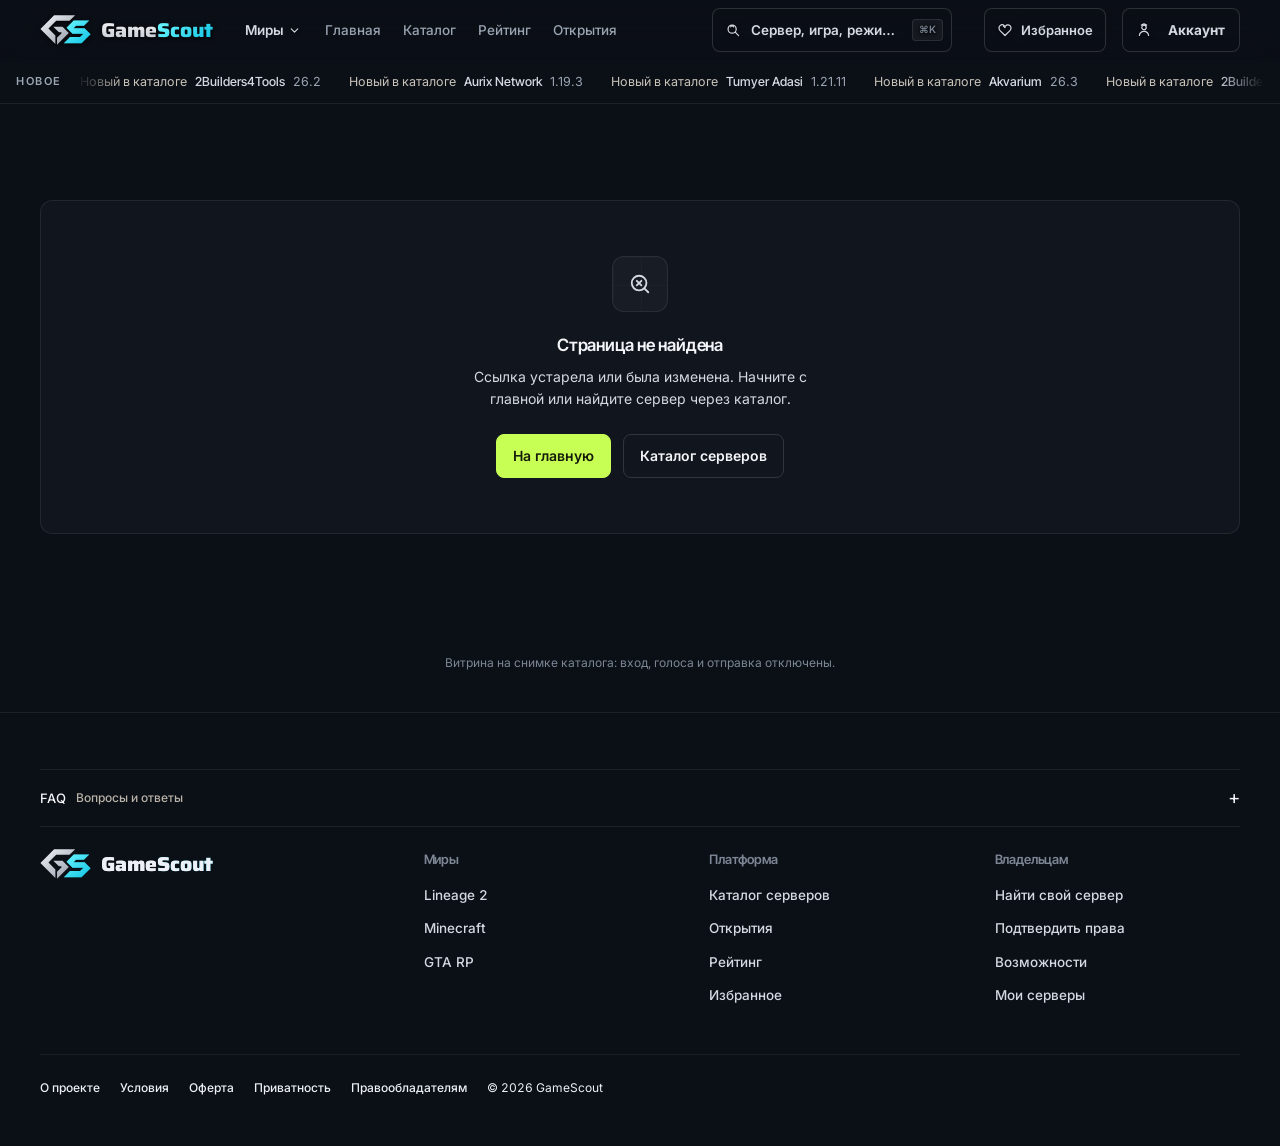
==== commit 73ce3047: "Витринная копия GameScout: новое видение (превью, noindex) Co-Authored-By: Claude Opus 5.5 <noreply@" ====
--- a/index.html
+++ b/index.html
@@ -1,77 +1,97 @@
-<!doctype html>
-<html lang="ru" class="dark">
+<!doctype html>
+<html lang="ru" class="dark">
   <head>
-    <meta name="robots" content="noindex, nofollow" />
-    <meta charset="UTF-8" />
-    <meta name="viewport" content="width=device-width, initial-scale=1.0, viewport-fit=cover" />
-    <meta name="theme-color" content="#08090D" />
-    <meta name="gs-build" content="__GS_BUILD__" />
-    <title>GameScout — навигатор по игровым серверам</title>
-    <meta
-      name="description"
-      content="GameScout — независимый навигатор по игровым серверам: проверенный онлайн, рейтинги, открытия и рост проектов."
-    />
-    <link rel="preconnect" href="https://fonts.googleapis.com" />
-    <link rel="preconnect" href="https://fonts.gstatic.com" crossorigin />
-    <link
-      href="https://fonts.googleapis.com/css2?family=Inter+Tight:wght@500;600;700&family=Inter:wght@400;450;500;600&family=JetBrains+Mono:wght@400;500&family=Saira:wdth,wght@112.5,800&family=Noto+Serif:wght@400;600;700&family=Philosopher:wght@700&display=swap"
-      rel="stylesheet"
-      media="print"
-      onload="this.media='all'"
-    />
-    <link rel="icon" href="/favicon.svg" type="image/svg+xml" />
-    <link rel="icon" href="/favicon-32.png" type="image/png" sizes="32x32" />
-    <link rel="apple-touch-icon" href="/apple-touch-icon.png" />
-
-    <style>html,body,#root{background:#08090d;min-height:100%;margin:0}body{overflow-x:hidden}html.gs-boot-pending,.gs-boot-pending body,.gs-boot-pending #root{background:#000}.gs-boot-pending #root{visibility:hidden}.gs-loader,.gs-loader *{box-sizing:border-box}.gs-loader{z-index:9999;color:#fff;opacity:0;visibility:hidden;pointer-events:none;background:#07090d;justify-content:center;align-items:center;min-height:100dvh;font-family:Inter,Arial,sans-serif;line-height:normal;display:flex;position:fixed;inset:0;overflow:hidden}.gs-loader-visible .gs-loader{opacity:1;visibility:visible;pointer-events:auto}.gs-box{text-align:center}.gs-loader-visible .gs-box{animation:.8s gs-show}.gs-boot-logo{filter:drop-shadow(0 0 25px #34e6f52e);width:110px;margin:auto}.gs-boot-logo svg{vertical-align:baseline;width:100%;height:auto;display:inline}.gs-name{letter-spacing:.02em;margin-top:18px;font-size:48px;font-weight:800}.gs-game{color:#e9edf2}.gs-scout{background:linear-gradient(90deg,#34e6f5,#8b5cf6,#34e6f5) 0 0/200%;color:#0000;-webkit-background-clip:text;background-clip:text;animation:5s linear infinite gs-shine}.gs-status{color:#9aa4b2;letter-spacing:.18em;text-transform:uppercase;margin-top:24px;font-size:12px}.gs-status-dot{animation:1.4s infinite gs-blink}.gs-status-dot:nth-child(2){animation-delay:.2s}.gs-status-dot:nth-child(3){animation-delay:.4s}.gs-firefly{opacity:.25;background:#34e6f5;border-radius:50%;width:5px;height:5px;animation:8s infinite gs-float;position:absolute}.gs-firefly.f1{top:30%;left:35%}.gs-firefly.f2{top:40%;right:35%}.gs-firefly.f3{bottom:30%;left:40%}@keyframes gs-show{0%{opacity:0;transform:translateY(15px)}to{opacity:1}}@keyframes gs-shine{to{background-position:200%}}@keyframes gs-blink{50%{opacity:.2}}@keyframes gs-float{50%{opacity:.6;transform:translateY(-20px)}}@media (width<=600px){.gs-boot-logo{width:65px}.gs-name{font-size:32px}.gs-status{font-size:9px}}@media (width>=1200px){.gs-boot-logo{width:150px}.gs-name{font-size:68px}}@media (prefers-reduced-motion:reduce){.gs-loader-visible .gs-box,.gs-scout,.gs-status-dot,.gs-firefly{animation:none}}.gs-error{z-index:10000;text-align:center;color:#aab3c2;font:13px Inter,system-ui,sans-serif;position:fixed;top:calc(50% + 90px);left:20px;right:20px}.gs-error button{color:#08090d;background:#f2f3f7;border:0;border-radius:9px;margin-top:12px;padding:9px 16px;font:600 13px Inter,system-ui,sans-serif}</style>
-
-    <script>
-      if (location.pathname === '/') {
-        for (const [href, srcset, media] of [
-          ['/media/hub/observatory-1920.webp', '/media/hub/observatory-1280.webp 1280w, /media/hub/observatory-1920.webp 1920w, /media/hub/observatory-2560.webp 2560w, /media/hub/observatory-3840.webp 3840w', '(min-width: 1024px)'],
-          ['/media/hub/observatory-m-720.webp', '/media/hub/observatory-m-720.webp 720w, /media/hub/observatory-m-1080.webp 1080w', '(max-width: 1023px)'],
-        ]) {
-          const preload = document.createElement('link');
-          for (const [name, value] of Object.entries({rel:'preload', as:'image', href, imagesrcset:srcset, imagesizes:'100vw', media, fetchpriority:'high'})) preload.setAttribute(name, value);
-          document.head.append(preload);
-        }
-      }
-    </script>
-    <script type="module" crossorigin src="/assets/index-CprH_Qw9.js"></script>
+    <meta name="robots" content="noindex,nofollow" />
+    <style id="gs-cascade-order">@layer gs-vision-top,gs-glass-lab,gs-vision,gs-review-surfaces,gs-owner;</style>
+    <meta charset="UTF-8" />
+    <meta name="viewport" content="width=device-width, initial-scale=1.0, viewport-fit=cover" />
+    <meta name="theme-color" content="#0b0f16" />
+    <meta name="gs-build" content="__GS_BUILD__" />
+    <title>GameScout — навигатор по игровым серверам</title>
+    <meta
+      name="description"
+      content="GameScout — независимый навигатор по игровым серверам: проверенный онлайн, рейтинги, открытия и рост проектов."
+    />
+    <link rel="preconnect" href="https://fonts.googleapis.com" />
+    <link rel="preconnect" href="https://fonts.gstatic.com" crossorigin />
+    <link
+      href="https://fonts.googleapis.com/css2?family=Inter+Tight:wght@500;600;700&family=Inter:wght@400;450;500;600&family=JetBrains+Mono:wght@400;500&family=Saira:wdth,wght@112.5,800&family=Noto+Serif:wght@400;600;700&family=Philosopher:wght@700&display=swap"
+      rel="stylesheet"
+      media="print"
+      onload="this.media='all'"
+    />
+    <link rel="icon" href="/favicon.svg" type="image/svg+xml" />
+    <link rel="icon" href="/favicon-32.png" type="image/png" sizes="32x32" />
+    <link rel="apple-touch-icon" href="/apple-touch-icon.png" />
+
+    <style>html,body,#root{background:#08090d;min-height:100%;margin:0}body{overflow-x:hidden}html.gs-boot-pending,.gs-boot-pending body,.gs-boot-pending #root{background:#000}.gs-boot-pending #root{visibility:hidden}.gs-loader,.gs-loader *{box-sizing:border-box}.gs-loader{z-index:9999;color:#fff;opacity:0;visibility:hidden;pointer-events:none;background:#07090d;justify-content:center;align-items:center;min-height:100dvh;font-family:Inter,Arial,sans-serif;line-height:normal;display:flex;position:fixed;inset:0;overflow:hidden}.gs-loader-visible .gs-loader{opacity:1;visibility:visible;pointer-events:auto}.gs-box{text-align:center}.gs-loader-visible .gs-box{animation:.8s gs-show}.gs-boot-logo{filter:drop-shadow(0 0 25px #34e6f52e);width:110px;margin:auto}.gs-boot-logo svg{vertical-align:baseline;width:100%;height:auto;display:inline}.gs-name{letter-spacing:.02em;margin-top:18px;font-size:48px;font-weight:800}.gs-game{color:#e9edf2}.gs-scout{background:linear-gradient(90deg,#34e6f5,#8b5cf6,#34e6f5) 0 0/200%;color:#0000;-webkit-background-clip:text;background-clip:text;animation:5s linear infinite gs-shine}.gs-status{color:#9aa4b2;letter-spacing:.18em;text-transform:uppercase;margin-top:24px;font-size:12px}.gs-status-dot{animation:1.4s infinite gs-blink}.gs-status-dot:nth-child(2){animation-delay:.2s}.gs-status-dot:nth-child(3){animation-delay:.4s}.gs-firefly{opacity:.25;background:#34e6f5;border-radius:50%;width:5px;height:5px;animation:8s infinite gs-float;position:absolute}.gs-firefly.f1{top:30%;left:35%}.gs-firefly.f2{top:40%;right:35%}.gs-firefly.f3{bottom:30%;left:40%}@keyframes gs-show{0%{opacity:0;transform:translateY(15px)}to{opacity:1}}@keyframes gs-shine{to{background-position:200%}}@keyframes gs-blink{50%{opacity:.2}}@keyframes gs-float{50%{opacity:.6;transform:translateY(-20px)}}@media (width<=600px){.gs-boot-logo{width:65px}.gs-name{font-size:32px}.gs-status{font-size:9px}}@media (width>=1200px){.gs-boot-logo{width:150px}.gs-name{font-size:68px}}@media (prefers-reduced-motion:reduce){.gs-loader-visible .gs-box,.gs-scout,.gs-status-dot,.gs-firefly{animation:none}}.gs-error{z-index:10000;text-align:center;color:#aab3c2;font:13px Inter,system-ui,sans-serif;position:fixed;top:calc(50% + 90px);left:20px;right:20px}.gs-error button{color:#08090d;background:#f2f3f7;border:0;border-radius:9px;margin-top:12px;padding:9px 16px;font:600 13px Inter,system-ui,sans-serif}</style>
+
+    <script>
+      if (location.pathname === '/') {
+        for (const [href, srcset, media] of [
+          ['/media/hub/observatory-1920.webp', '/media/hub/observatory-1280.webp 1280w, /media/hub/observatory-1920.webp 1920w, /media/hub/observatory-2560.webp 2560w, /media/hub/observatory-3840.webp 3840w', '(min-width: 1024px)'],
+          ['/media/hub/observatory-m-720.webp', '/media/hub/observatory-m-720.webp 720w, /media/hub/observatory-m-1080.webp 1080w', '(max-width: 1023px)'],
+        ]) {
+          const preload = document.createElement('link');
+          for (const [name, value] of Object.entries({rel:'preload', as:'image', href, imagesrcset:srcset, imagesizes:'100vw', media, fetchpriority:'high'})) preload.setAttribute(name, value);
+          document.head.append(preload);
+        }
+      }
+    </script>
+    <script type="module" crossorigin src="/assets/index-Ch9KlddX.js"></script>
     <link rel="modulepreload" crossorigin href="/assets/rolldown-runtime-XKyaHtl9.js">
-    <link rel="modulepreload" crossorigin href="/assets/shared-C0-Xvh2L.js">
-    <link rel="stylesheet" crossorigin href="/assets/shared-WYCrP6bW.css">
-    <link rel="stylesheet" crossorigin href="/assets/index-I3ktdyvJ.css">
-  </head>
-  <body>
-    <div id="root"></div>
-      <div class="gs-loader" role="status" aria-live="polite" aria-busy="true" aria-label="GameScout загружается">
-        <span class="gs-firefly f1"></span><span class="gs-firefly f2"></span><span class="gs-firefly f3"></span>
-        <div class="gs-box">
-          <div class="gs-boot-logo">
-          <svg class="gs-mark" viewBox="284 317.5 729.5 431.5" xmlns="http://www.w3.org/2000/svg" aria-hidden="true">
-            <path fill="#e9edf2" d="M787.5 321.5 L485 321.5 L288 519 L503 734 L503 611.5 L404 513 L515 402 L707 402 Z M606 486 L473.5 486 L553.5 566 L590 566 L590 582.5 L527 645.5 L527 745 L696 576 Z" />
-            <path fill="#34e6f5" d="M990 397.5 L767 397.5 L664 500.5 L750.5 587 L907 587 L859 635 L713.5 635 L625.5 723.5 L879.5 723.5 L1009.5 593.5 L923 507 L766 507 L799.5 473.5 L914 473.5 Z" />
-          </svg>
-          </div>
-          <div class="gs-name"><span class="gs-game">Game</span><span class="gs-scout">Scout</span></div>
-          <div class="gs-status">Подготавливаем миры<span class="gs-status-dot">.</span><span class="gs-status-dot">.</span><span class="gs-status-dot">.</span></div>
-        </div>
-      </div>
-
-    <script>
-      (() => {
-        const html = document.documentElement;
-        html.classList.add("gs-boot-pending");
-        document.getElementById("root")?.setAttribute("aria-busy", "true");
-        const timer = window.setTimeout(() => {
-          if (!document.querySelector(".gs-loader")) return;
-          html.classList.add("gs-loader-visible");
-          html.dataset.gsLoaderShownAt = String(performance.now());
-        }, 1500);
-        html.dataset.gsLoaderTimer = String(timer);
-      })();
-    </script>
-
-  </body>
-</html>+    <link rel="modulepreload" crossorigin href="/assets/shared-B37aLofJ.js">
+    <link rel="stylesheet" crossorigin href="/assets/shared-DAageomn.css">
+    <link rel="stylesheet" crossorigin href="/assets/index-Fpt6pjyN.css">
+  </head>
+  <body>
+    <div id="root"></div>
+      <div class="gs-loader" role="status" aria-live="polite" aria-busy="true" aria-label="GameScout загружается">
+        <span class="gs-firefly f1"></span><span class="gs-firefly f2"></span><span class="gs-firefly f3"></span>
+        <div class="gs-box">
+          <div class="gs-boot-logo">
+          <svg class="gs-mark" viewBox="284 317.5 729.5 431.5" xmlns="http://www.w3.org/2000/svg" aria-hidden="true">
+            <path fill="#e9edf2" d="M787.5 321.5 L485 321.5 L288 519 L503 734 L503 611.5 L404 513 L515 402 L707 402 Z M606 486 L473.5 486 L553.5 566 L590 566 L590 582.5 L527 645.5 L527 745 L696 576 Z" />
+            <path fill="#34e6f5" d="M990 397.5 L767 397.5 L664 500.5 L750.5 587 L907 587 L859 635 L713.5 635 L625.5 723.5 L879.5 723.5 L1009.5 593.5 L923 507 L766 507 L799.5 473.5 L914 473.5 Z" />
+          </svg>
+          </div>
+          <div class="gs-name"><span class="gs-game">Game</span><span class="gs-scout">Scout</span></div>
+          <div class="gs-status">Подготавливаем миры<span class="gs-status-dot">.</span><span class="gs-status-dot">.</span><span class="gs-status-dot">.</span></div>
+        </div>
+      </div>
+
+    <script>
+      (() => {
+        const html = document.documentElement;
+        html.classList.add("gs-boot-pending");
+        document.getElementById("root")?.setAttribute("aria-busy", "true");
+        const timer = window.setTimeout(() => {
+          if (!document.querySelector(".gs-loader")) return;
+          html.classList.add("gs-loader-visible");
+          html.dataset.gsLoaderShownAt = String(performance.now());
+        }, 1500);
+        html.dataset.gsLoaderTimer = String(timer);
+      })();
+    </script>
+    <!-- Cloudflare Web Analytics: real visitors only. Not counted: other hosts, automated browsers (test gates),
+         AI assistants' browsers (Claude, ChatGPT and crawlers announce themselves in the User-Agent), and the team's own
+         devices: an administrator's sign-in or one visit to /?noanalytics=1 marks the device. -->
+    <script>
+      (function () {
+        var host = location.hostname
+        if ((host !== 'gamescout.online' && host !== 'www.gamescout.online') || navigator.webdriver) return
+        if (/Claude\/|anthropic|ChatGPT|OAI-|GPTBot|PerplexityBot|HeadlessChrome|Electron|bot\b|crawler|spider/i.test(navigator.userAgent)) return
+        try {
+          if (/[?&]noanalytics=1\b/.test(location.search)) localStorage.setItem('gs-no-analytics', '1')
+          if (localStorage.getItem('gs-no-analytics') === '1') return
+        } catch (e) {}
+        var s = document.createElement('script')
+        s.defer = true
+        s.src = 'https://static.cloudflareinsights.com/beacon.min.js'
+        s.setAttribute('data-cf-beacon', '{"token": "b5aee6e496c043e989cc43d6f3a6cb42"}')
+        document.head.appendChild(s)
+      })()
+    </script>+
+  </body>
+</html>
--- a/assets/shared-DAageomn.css
+++ b/assets/shared-DAageomn.css
@@ -0,0 +1 @@
+.gs-profile-avatar[data-default-avatar=lineage2]>img,.gs-support-studio [data-default-avatar=lineage2]>img{object-fit:cover!important;object-position:50% 50%!important;width:100%!important;max-width:none!important;height:100%!important;display:block!important;position:absolute!important;inset:0!important;transform:scale(1.14)!important}.l2a:is(.l2a--minecraft,.l2a--gtarp) .server-copy{align-items:center;gap:8px;min-width:0;display:flex}.l2a:is(.l2a--minecraft,.l2a--gtarp) .gs-world-row-avatar{border-radius:6px;flex:0 0 32px;width:32px;height:32px}.l2a:is(.l2a--minecraft,.l2a--gtarp) .gs-world-row-identity{flex:1;min-width:0}html[data-design=lobby] body dialog.gs-support-dialog:not(#lb):not(#gl):not(#p):not(#q){--support-ink:#fff7e9;--support-muted:#c7d0d5;scrollbar-width:thin;overflow:hidden auto;width:min(960px,100% - 28px)!important;max-height:calc(100dvh - 28px)!important;color:var(--support-ink)!important;-webkit-backdrop-filter:blur(22px)saturate(1.15)!important;background:linear-gradient(145deg,#252e34e0,#172129d6)!important;border:1px solid #ffffffa8!important;border-radius:24px!important;padding:0!important;box-shadow:0 28px 100px -20px #040e1785,inset 0 1px #fffc!important}html[data-design=lobby] body .gs-support-dialog :is(h2,h3,p,span,strong,label,select,input,a,button):not(#lb):not(#gl):not(#p):not(#q){text-shadow:none!important}html[data-design=lobby] body .gs-support-dialog-head:not(#lb):not(#gl):not(#p):not(#q){z-index:3;justify-content:space-between;align-items:center;gap:16px;display:flex;top:0;-webkit-backdrop-filter:none!important;backdrop-filter:none!important;min-height:78px!important;color:var(--support-ink)!important;background:#ffffff0e!important;border-bottom:1px solid #ffffff24!important;padding:18px 24px!important;position:sticky!important}html[data-design=lobby] body .gs-support-dialog-head h2:not(#lb):not(#gl):not(#p):not(#q):not(#r){font:700 25px/1.2 var(--lb-display,Georgia,serif)!important;color:var(--support-ink)!important;margin:0!important}html[data-design=lobby] body .gs-support-dialog-head button:not(#lb):not(#gl):not(#p):not(#q){place-items:center;min-width:44px;width:44px!important;height:44px!important;color:var(--support-ink)!important;box-shadow:none!important;background:#ffffff17!important;border:1px solid #ffffff38!important;border-radius:50%!important;padding:0!important;display:grid!important}html[data-design=lobby] body .gs-support-dialog .gs-support-studio:not(#lb):not(#gl):not(#p):not(#q){-webkit-backdrop-filter:none!important;backdrop-filter:none!important;box-shadow:none!important;color:var(--support-ink)!important;background:0 0!important;border:0!important;grid-template:"form preview""checkout checkout"/minmax(0,1fr) minmax(0,1.08fr)!important;gap:24px!important;padding:24px!important;display:grid!important}html[data-design=lobby] body .gs-support-dialog :is(.gs-support-form,.gs-support-preview):not(#lb):not(#gl):not(#p):not(#q){min-width:0;box-shadow:none!important;-webkit-backdrop-filter:none!important;backdrop-filter:none!important;color:var(--support-ink)!important;background:0 0!important;border:0!important;border-radius:0!important;padding:0!important;position:static!important}.gs-support-target{background:#ffffff12;border:1px solid #ffffff94;border-radius:16px;align-items:center;gap:13px;min-width:0;padding:15px;display:flex}.gs-support-target-copy{flex:1;min-width:0}.gs-support-target-select{align-items:center;min-width:0;display:flex;position:relative}.gs-support-target-select>svg{pointer-events:none;color:var(--support-muted);position:absolute;right:0}html[data-design=lobby] body .gs-support-dialog .gs-support-target-avatar:not(#lb):not(#gl):not(#p):not(#q){width:56px!important;height:56px!important;box-shadow:none!important;border:1px solid #26394226!important;border-radius:12px!important;align-self:center!important;transform:none!important}html[data-design=lobby] body .gs-support-dialog .gs-support-select:not(#lb):not(#gl):not(#p):not(#q){text-overflow:ellipsis;cursor:pointer;min-width:0;display:block;appearance:none!important;width:100%!important;height:44px!important;min-height:44px!important;box-shadow:none!important;color:var(--support-ink)!important;font:700 17px/1.3 var(--font-sans,Arial,sans-serif)!important;background:0 0!important;border:0!important;border-radius:0!important;margin:0!important;padding:3px 22px 3px 0!important}.gs-support-select option{color:#22323b;background:#f4f6f2}html[data-design=lobby] body .gs-support-dialog .gs-support-eyebrow:not(#lb):not(#gl):not(#p):not(#q){text-transform:uppercase;font:700 10px/1.4 var(--font-sans,Arial,sans-serif)!important;letter-spacing:.1em!important;color:var(--support-muted)!important;margin:0!important;display:block!important}html[data-design=lobby] body .gs-support-dialog .gs-support-target-meta:not(#lb):not(#gl):not(#p):not(#q){overflow-wrap:anywhere;display:block;color:var(--support-muted)!important;font-size:11px!important}.gs-support-amount-section{margin-top:24px}.gs-support-stepper{grid-template-columns:44px minmax(0,1fr) 44px;align-items:center;gap:12px;padding:13px 0 18px;display:grid}html[data-design=lobby] body .gs-support-dialog .gs-support-stepper>button:not(#lb):not(#gl):not(#p):not(#q){place-items:center;width:44px!important;height:44px!important;box-shadow:none!important;color:var(--support-ink)!important;background:#ffffff14!important;border:1px solid #ffffff38!important;border-radius:50%!important;padding:0!important;display:grid!important}.gs-support-stepper>button:disabled{opacity:.3;cursor:default}.gs-support-value{flex-direction:column;align-items:center;min-width:0;display:flex}html[data-design=lobby] body .gs-support-dialog .gs-support-amount:not(#lb):not(#gl):not(#p):not(#q){appearance:textfield;min-width:0;max-width:220px;display:block;width:100%!important;height:64px!important;min-height:64px!important;box-shadow:none!important;color:var(--support-ink)!important;text-align:center!important;font:600 48px/1.2 var(--font-sans,Arial,sans-serif)!important;letter-spacing:-.04em!important;background:0 0!important;border:0!important;border-radius:0!important;margin:0!important;padding:0!important}.gs-support-amount::-webkit-inner-spin-button{-webkit-appearance:none;margin:0}.gs-support-amount::-webkit-outer-spin-button{-webkit-appearance:none;margin:0}.gs-support-value>span{letter-spacing:.08em;color:var(--support-muted);font-size:11px}.gs-support-presets{grid-template-columns:repeat(5,minmax(0,1fr));gap:7px;display:grid}html[data-design=lobby] body .gs-support-dialog .gs-amount-preset:not(#lb):not(#gl):not(#p):not(#q){min-width:0!important;height:44px!important;min-height:44px!important;color:var(--support-ink)!important;box-shadow:none!important;font:600 14px/1.2 var(--font-sans,Arial,sans-serif)!important;background:#ffffff14!important;border:1px solid #ffffff38!important;border-radius:10px!important;padding:8px 2px!important;display:block!important}html[data-design=lobby] body .gs-support-dialog .gs-amount-preset[aria-pressed=true]:not(#lb):not(#gl):not(#p):not(#q){color:#17210b!important;background:#c8ff55!important;border-color:#c8ff55!important;box-shadow:inset 0 0 0 1px #5b782a1f!important}.gs-support-preview-head{justify-content:space-between;align-items:center;gap:12px;display:flex}html[data-design=lobby] body .gs-support-dialog .gs-support-preview h3:not(#lb):not(#gl):not(#p):not(#q):not(#r){font:700 23px/1.2 var(--lb-display,Georgia,serif)!important;color:var(--support-ink)!important;margin:4px 0 0!important}html[data-design=lobby] body .gs-support-dialog .gs-position-summary:not(#lb):not(#gl):not(#p):not(#q){grid-template-columns:minmax(0,1fr) 20px minmax(0,1fr);align-items:center;gap:14px;display:grid;box-shadow:none!important;background:0 0!important;border:0!important;border-bottom:1px solid #ffffff2e!important;border-radius:0!important;margin:0 0 12px!important;padding:18px 0!important}html[data-design=lobby] body .gs-support-dialog .gs-position-summary span:not(#lb):not(#gl):not(#p):not(#q){color:var(--support-muted)!important;font-size:11px!important}html[data-design=lobby] body .gs-support-dialog .gs-position-summary strong:not(#lb):not(#gl):not(#p):not(#q){letter-spacing:-.04em;margin-top:6px;font:600 32px/1.2 var(--font-sans,Arial,sans-serif)!important;color:#c7d0d5!important;display:block!important}html[data-design=lobby] body .gs-support-dialog .gs-position-summary .gs-position-next:not(#lb):not(#gl):not(#p):not(#q){color:#c8ff55!important}html[data-design=lobby] body .gs-support-dialog .gs-projection-list:not(#lb):not(#gl):not(#p):not(#q){flex-direction:column;position:relative;gap:3px!important;max-height:none!important;padding:0!important;display:flex!important;overflow:clip!important}html[data-design=lobby] body .gs-support-dialog .gs-projection-row:not(#lb):not(#gl):not(#p):not(#q){align-items:center;gap:10px;min-width:0;min-height:58px!important;box-shadow:none!important;color:var(--support-ink)!important;background:0 0!important;border:1px solid #0000!important;border-radius:11px!important;padding:8px 10px!important;display:flex!important}.gs-projection-rank{text-align:center;width:20px;color:var(--support-muted);flex-shrink:0;font-size:12px}html[data-design=lobby] body .gs-support-dialog .gs-projection-row :is(strong,span):not(#lb):not(#gl):not(#p):not(#q){color:inherit!important}html[data-design=lobby] body .gs-support-dialog .gs-projection-row strong:not(#lb):not(#gl):not(#p):not(#q){font-size:12px!important;line-height:1.3!important}html[data-design=lobby] body .gs-support-dialog .gs-projection-row .gs-projection-coins:not(#lb):not(#gl):not(#p):not(#q):not(#r){color:var(--support-muted)!important;font-size:11px!important}html[data-design=lobby] body .gs-support-dialog .gs-projection-target:not(#lb):not(#gl):not(#p):not(#q){background:#c8ff5521!important;border-color:#c8ff5599!important;box-shadow:inset 3px 0 #c8ff55!important}.gs-projection-selected{color:#c8ff55;flex-shrink:0}html[data-design=lobby] body .gs-support-dialog .gs-support-more:not(#lb):not(#gl):not(#p):not(#q){justify-content:center;align-items:center;gap:8px;width:100%;min-height:44px!important;box-shadow:none!important;color:var(--support-muted)!important;background:0 0!important;border:0!important;padding:8px!important;font-size:11px!important;display:flex!important}.gs-support-more[aria-expanded=true]>svg{transform:rotate(180deg)}html[data-design=lobby] body .gs-support-dialog .gs-support-estimate-note:not(#lb):not(#gl):not(#p):not(#q){text-align:center;color:var(--support-muted)!important;margin:8px 0 0!important;font-size:10px!important}html[data-design=lobby] body .gs-support-dialog .gs-support-checkout:not(#lb):not(#gl):not(#p):not(#q){grid-column:1/-1;min-width:0;border-top:1px solid #ffffff2e!important;padding-top:18px!important}html[data-design=lobby] body .gs-support-dialog .gs-support-login:not(#lb):not(#gl):not(#p):not(#q){justify-content:center;align-items:center;width:100%;color:#17210b!important;min-height:48px!important;box-shadow:none!important;background:#c8ff55!important;border:1px solid #c8ff55!important;border-radius:12px!important;margin:0!important;padding:12px 16px!important;font-weight:700!important;text-decoration:none!important;display:flex!important}html[data-design=lobby] body .gs-support-dialog .gs-support-checkout>a:not(.gs-support-login):not(#lb):not(#gl):not(#p):not(#q){justify-content:center;display:flex;min-height:44px!important;color:var(--support-muted)!important;margin:5px 0 0!important;font-size:11px!important}.gs-support-dialog :is(button,select,input,a):focus-visible{outline-offset:2px;outline:2px solid #c8ff55!important}@media (width<=767px){html[data-design=lobby] body dialog.gs-support-dialog:not(#lb):not(#gl):not(#p):not(#q){border-radius:22px!important;width:calc(100% - 20px)!important;max-height:calc(100dvh - 20px)!important}html[data-design=lobby] body .gs-support-dialog-head:not(#lb):not(#gl):not(#p):not(#q){min-height:70px!important;padding:14px 18px!important}html[data-design=lobby] body .gs-support-dialog-head h2:not(#lb):not(#gl):not(#p):not(#q):not(#r){font-size:23px!important}html[data-design=lobby] body .gs-support-dialog .gs-support-studio:not(#lb):not(#gl):not(#p):not(#q){grid-template:"form""preview""checkout"/minmax(0,1fr)!important;gap:23px!important;padding:18px!important}.gs-support-target{gap:11px;padding:12px}.gs-support-amount-section{margin-top:20px}html[data-design=lobby] body .gs-support-dialog .gs-support-amount:not(#lb):not(#gl):not(#p):not(#q){height:58px!important;min-height:58px!important;font-size:44px!important}.gs-support-stepper{padding:10px 0 15px}.gs-support-target-meta{font-size:10px}.gs-support-preview-head>svg{width:18px}}@media (width<=359px){html[data-design=lobby] body .gs-support-dialog .gs-support-studio:not(#lb):not(#gl):not(#p):not(#q){padding:14px!important}.gs-support-target{gap:9px;padding:10px}html[data-design=lobby] body .gs-support-dialog .gs-support-target-avatar:not(#lb):not(#gl):not(#p):not(#q){width:46px!important;height:46px!important}html[data-design=lobby] body .gs-support-dialog .gs-support-select:not(#lb):not(#gl):not(#p):not(#q){font-size:15px!important}.gs-support-presets{gap:5px}.gs-support-stepper{gap:8px}.gs-projection-row{gap:7px!important}.gs-projection-selected{width:15px}}@layer gs-owner{html body dialog.gs-support-dialog:not(#a):not(#b):not(#c):not(#d):not(#e):not(#f){--sd-bg:#121519;--sd-panel:#1a1e23;--sd-panel-2:#20252b;--sd-line:#ffffff1a;--sd-text:#fff7e9;--sd-muted:#a6adb7;--sd-accent:#c8ff55;border:1px solid var(--sd-line)!important;background:var(--sd-bg)!important;width:min(980px,100% - 32px)!important;max-width:none!important;max-height:calc(100dvh - 32px)!important;color:var(--sd-text)!important;overscroll-behavior:contain!important;border-radius:22px!important;padding:0!important;overflow:hidden auto!important;box-shadow:0 40px 100px #000000b3!important}html body dialog.gs-support-dialog::backdrop{-webkit-backdrop-filter:none!important;backdrop-filter:none!important;background:#05070ab8!important}html body dialog.gs-support-dialog .gs-support-dialog-head:not(#a):not(#b):not(#c):not(#d):not(#e):not(#f):not(#g):not(#h):not(#i){z-index:50!important;background:var(--sd-bg)!important;background-image:none!important;background-color:var(--sd-bg)!important;border-bottom:1px solid var(--sd-line)!important;-webkit-backdrop-filter:none!important;backdrop-filter:none!important;justify-content:space-between!important;align-items:center!important;gap:12px!important;margin:0!important;padding:14px 18px!important;display:flex!important;position:sticky!important;top:0!important}html body dialog.gs-support-dialog .gs-support-dialog-head h2:not(#a):not(#b):not(#c):not(#d):not(#e){font:700 20px/1.2 var(--font-display)!important;color:var(--sd-text)!important;margin:0!important}html body dialog.gs-support-dialog .gs-support-dialog-head button:not(#a):not(#b):not(#c):not(#d):not(#e){border:1px solid var(--sd-line)!important;background:var(--sd-panel)!important;width:44px!important;height:44px!important;color:var(--sd-text)!important;box-shadow:none!important;border-radius:12px!important;outline:none!important;flex:none!important}html body dialog.gs-support-dialog .gs-support-dialog-head button:focus-visible{outline:2px solid var(--sd-accent)!important;outline-offset:2px!important}html body dialog.gs-support-dialog .gs-support-studio:not(#a):not(#b):not(#c):not(#d):not(#e){z-index:0!important;isolation:isolate!important;grid-template-columns:minmax(0,1fr)!important;gap:14px!important;margin:0!important;padding:16px 18px 18px!important;display:grid!important;position:relative!important}html body dialog.gs-support-dialog :is(.gs-support-form,.gs-support-preview):not(#a):not(#b):not(#c):not(#d):not(#e):not(#f){background:var(--sd-panel)!important;border:1px solid var(--sd-line)!important;border-top:1px solid var(--sd-line)!important;min-width:0!important;box-shadow:none!important;-webkit-backdrop-filter:none!important;backdrop-filter:none!important;border-radius:18px!important;margin:0!important;padding:18px!important}html body dialog.gs-support-dialog .gs-support-eyebrow:not(#a):not(#b){font:700 11px/1.3 var(--font-sans)!important;letter-spacing:.12em!important;text-transform:uppercase!important;color:var(--sd-muted)!important}html body dialog.gs-support-dialog .gs-support-target:not(#a):not(#b):not(#c){background:var(--sd-panel-2)!important;border:1px solid var(--sd-line)!important;border-radius:16px!important;grid-template-columns:auto minmax(0,1fr)!important;align-items:center!important;gap:14px!important;padding:14px!important;display:grid!important}html body dialog.gs-support-dialog .gs-support-target-copy:not(#a){gap:4px!important;min-width:0!important;display:grid!important}html body dialog.gs-support-dialog .gs-support-target-meta:not(#a):not(#b){color:var(--sd-muted)!important;overflow-wrap:anywhere!important;font-size:13px!important}.gs-support-open-server{min-height:36px!important;font:700 13.5px/1 var(--font-sans)!important;color:var(--lb-lime,#c6ff52)!important;justify-self:start!important;align-items:center!important;gap:6px!important;margin-top:2px!important;text-decoration:none!important;display:inline-flex!important}.gs-support-open-server:hover{text-underline-offset:3px!important;text-decoration:underline!important}html body dialog.gs-support-dialog .gs-support-amount-section:not(#a){gap:12px!important;margin-top:18px!important;display:grid!important}html body dialog.gs-support-dialog .gs-support-stepper:not(#a):not(#b){grid-template-columns:48px minmax(0,1fr) 48px!important;align-items:center!important;gap:10px!important;display:grid!important}html body dialog.gs-support-dialog .gs-support-stepper button:not(#a):not(#b):not(#c){border:1px solid var(--sd-line)!important;background:var(--sd-panel-2)!important;width:48px!important;height:48px!important;color:var(--sd-text)!important;border-radius:14px!important;place-items:center!important;display:grid!important}html body dialog.gs-support-dialog .gs-support-rubles:not(#a):not(#b){color:var(--sd-text)!important;gap:2px!important;margin:0!important;font-size:15px!important;display:grid!important}html body dialog.gs-support-dialog .gs-support-rubles small:not(#a){color:var(--sd-muted)!important;font-size:12.5px!important}html body dialog.gs-support-dialog .gs-support-presets:not(#a):not(#b){grid-template-columns:repeat(5,minmax(0,1fr))!important;gap:8px!important;display:grid!important}html body dialog.gs-support-dialog .gs-amount-preset:not(#a):not(#b):not(#c){border:1px solid var(--sd-line)!important;background:var(--sd-panel-2)!important;min-height:46px!important;color:var(--sd-text)!important;font:700 15px var(--font-sans)!important;border-radius:12px!important}html body dialog.gs-support-dialog .gs-amount-preset[aria-pressed=true]:not(#a):not(#b):not(#c){background:var(--sd-accent)!important;color:var(--lb-lime-ink,#11160a)!important;border-color:#0000!important}html body dialog.gs-support-dialog .gs-support-preview-head:not(#a){justify-content:space-between!important;gap:12px!important;display:flex!important}html body dialog.gs-support-dialog .gs-support-preview h3:not(#a):not(#b){font:700 19px/1.2 var(--font-display)!important;color:var(--sd-text)!important;margin:4px 0 0!important}html body dialog.gs-support-dialog .gs-position-summary:not(#a):not(#b){background:var(--sd-panel-2)!important;border:1px solid var(--sd-line)!important;border-radius:14px!important;grid-template-columns:minmax(0,1fr) auto minmax(0,1fr)!important;align-items:end!important;gap:10px!important;margin:14px 0!important;padding:14px!important;display:grid!important}html body dialog.gs-support-dialog .gs-projection-list:not(#a):not(#b){gap:6px!important;max-height:none!important;display:grid!important;overflow:visible!important}html body dialog.gs-support-dialog .gs-projection-row:not(#a):not(#b):not(#c){border:1px solid var(--sd-line)!important;background:var(--sd-panel-2)!important;border-radius:12px!important;align-items:center!important;gap:10px!important;min-height:56px!important;padding:8px 12px!important;display:flex!important}html body dialog.gs-support-dialog .gs-projection-target:not(#a):not(#b):not(#c){border-color:color-mix(in srgb, var(--sd-accent) 55%, transparent)!important;background:color-mix(in srgb, var(--sd-accent) 10%, var(--sd-panel-2))!important}html body dialog.gs-support-dialog .gs-support-checkout:not(#a):not(#b):not(#c){background:0 0!important;border:0!important;justify-items:stretch!important;gap:6px!important;margin:0!important;padding:0!important;display:grid!important}html body dialog.gs-support-dialog .gs-support-login:not(#a):not(#b):not(#c){background:var(--sd-accent)!important;min-height:52px!important;color:var(--lb-lime-ink,#11160a)!important;font:800 15.5px var(--font-sans)!important;border-radius:14px!important;justify-content:center!important;align-items:center!important;margin:0!important;text-decoration:none!important;display:flex!important}html body dialog.gs-support-dialog .gs-support-checkout>a:last-child:not(#a):not(#b){color:var(--sd-muted)!important;justify-self:center!important;margin-top:2px!important}@media (width>=768px){html body dialog.gs-support-dialog .gs-support-studio:not(#a):not(#b):not(#c):not(#d):not(#e){grid-template-columns:minmax(0,1.05fr) minmax(0,1fr)!important;align-items:start!important}html body dialog.gs-support-dialog .gs-support-checkout:not(#a):not(#b):not(#c){grid-column:1/-1!important}}@media (width<=767px){html body dialog.gs-support-dialog:not(#a):not(#b):not(#c):not(#d):not(#e):not(#f){border-bottom:0!important;border-radius:22px 22px 0 0!important;width:100%!important;max-height:92dvh!important;margin:auto 0 0!important}html body dialog.gs-support-dialog .gs-support-studio:not(#a):not(#b):not(#c):not(#d):not(#e){padding:12px 14px calc(16px + env(safe-area-inset-bottom,0px))!important;gap:12px!important}html body dialog.gs-support-dialog :is(.gs-support-form,.gs-support-preview):not(#a):not(#b):not(#c):not(#d):not(#e):not(#f){padding:14px!important}html body dialog.gs-support-dialog .gs-amount-preset:not(#a):not(#b):not(#c){min-height:44px!important;font-size:14px!important}}html body dialog.gs-support-dialog .gs-support-studio>:not(#a):not(#b):not(#c):not(#d):not(#e){grid-area:auto/1/auto/-1!important;width:auto!important;min-width:0!important;max-width:none!important}@media (width>=768px){html body dialog.gs-support-dialog .gs-support-studio>.gs-support-form:not(#a):not(#b):not(#c):not(#d):not(#e){grid-area:1/1!important}html body dialog.gs-support-dialog .gs-support-studio>.gs-support-preview:not(#a):not(#b):not(#c):not(#d):not(#e){grid-area:1/2!important}html body dialog.gs-support-dialog .gs-support-studio>.gs-support-checkout:not(#a):not(#b):not(#c):not(#d):not(#e){grid-area:2/1/auto/-1!important}}}@layer gs-glass-lab{html body dialog.gs-support-dialog{overscroll-behavior:contain!important;border-width:0 0 0 1px!important;border-radius:20px 0 0 20px!important;width:min(480px,62vw)!important;max-width:none!important;height:100dvh!important;max-height:100dvh!important;margin:0!important;animation:.24s ease-out gs-support-slide-in!important;position:fixed!important;inset:0 0 0 auto!important;overflow:hidden!important}html body dialog.gs-support-dialog[open]{flex-direction:column!important;display:flex!important}html body dialog.gs-support-dialog .gs-support-dialog-head{z-index:5!important;flex:none!important;min-height:72px!important;padding:16px 18px!important;position:sticky!important;top:0!important}html body dialog.gs-support-dialog .gs-support-studio{overscroll-behavior:contain!important;flex-direction:column!important;flex:1!important;align-items:stretch!important;gap:14px!important;min-height:0!important;padding:16px 18px 24px!important;display:flex!important;overflow-y:auto!important}html body dialog.gs-support-dialog .gs-support-studio>*{flex:none!important;grid-area:auto!important;width:100%!important;min-width:0!important;max-width:100%!important}html body dialog.gs-support-dialog :is(.gs-support-form,.gs-support-preview){padding:0!important}@keyframes gs-support-slide-in{0%{transform:translate(100%)}to{transform:translate(0)}}@keyframes gs-support-sheet-in{0%{transform:translateY(100%)}to{transform:translateY(0)}}@media (width<=767px){html body dialog.gs-support-dialog{border-width:1px 0 0!important;border-radius:24px 24px 0 0!important;width:100%!important;height:88dvh!important;max-height:92dvh!important;animation-name:gs-support-sheet-in!important;inset:auto 0 0!important}html body dialog.gs-support-dialog .gs-support-studio{padding:14px 14px calc(20px + env(safe-area-inset-bottom,0px))!important}}@media (prefers-reduced-motion:reduce){html body dialog.gs-support-dialog{animation:none!important}}html[data-glass-lab=on] body .gs-support-with-cover{isolation:isolate;position:fixed!important}html[data-glass-lab=on] body .gs-support-with-cover>.gs-qv-cover{flex:none!important;height:212px!important;min-height:212px!important;overflow:hidden!important}html[data-glass-lab=on] body .gs-support-with-cover>.gs-support-dialog-head{pointer-events:none;z-index:5!important;border:0!important;justify-content:space-between!important;align-items:start!important;min-height:0!important;padding:0!important;display:flex!important;position:absolute!important;inset:12px 14px auto!important}html[data-glass-lab=on] body .gs-support-with-cover .gs-support-dialog-head h2{font:700 12px/1.2 var(--font-sans)!important;color:#eff4e5!important;background:#15201dd9!important;border:1px solid #d9c79966!important;border-radius:99px!important;margin:0!important;padding:7px 11px!important}html[data-glass-lab=on] body .gs-support-with-cover .gs-support-dialog-head button{pointer-events:auto;color:#fff!important;background:#111922cc!important;border-radius:12px!important;place-items:center!important;width:44px!important;height:44px!important;display:grid!important}html[data-glass-lab=on] body .gs-support-inline{--support-ink:#f5f7f5;--support-muted:#c9ccc4;--sd-bg:transparent;--sd-panel:#ffffff06;--sd-panel-2:#ffffff08;--sd-line:#d9c79959;--sd-text:#f5f7f5;--sd-muted:#c9ccc4;--sd-accent:#c3f34f;width:100%!important;max-width:100%!important;min-height:0!important;box-shadow:none!important;background:0 0!important;border:0!important;border-radius:0!important;flex-direction:column!important;flex:1!important;margin:0!important;padding:0!important;display:flex!important;overflow:hidden!important}html[data-glass-lab=on] body .gs-support-inline-heading{border-bottom:1px solid #d9c79940;justify-content:space-between;align-items:center;gap:12px;display:flex;flex:none!important;padding:5px 18px!important}html[data-glass-lab=on] body .gs-support-inline-heading button{color:#e6efdb;background:0 0;min-height:44px;font-size:13px}html[data-glass-lab=on] body .gs-support-inline-heading span{letter-spacing:.06em;color:#e7d8b8;font-size:12px}html[data-glass-lab=on] body :is(.gs-support-with-cover,.gs-support-inline) .gs-support-studio{overscroll-behavior:contain;flex-direction:column!important;flex:1!important;gap:18px!important;min-height:0!important;padding:18px!important;display:flex!important;overflow-y:auto!important}html[data-glass-lab=on] body .gs-support-studio :is(.gs-support-form,.gs-support-preview){box-shadow:none!important;border:0!important;padding:0!important}html[data-glass-lab=on] body .gs-support-studio .gs-support-form{gap:16px!important;display:grid!important}html[data-glass-lab=on] body .gs-support-studio .gs-support-group{border:0!important;padding:0!important}html[data-glass-lab=on] body .gs-support-studio.is-embedded .gs-support-group{display:none!important}html[data-glass-lab=on] body .gs-support-studio .gs-support-target{padding:0!important;display:block!important}html[data-glass-lab=on] body .gs-support-studio :is(.gs-support-target-avatar,.gs-support-target-meta,.gs-support-open-server){display:none!important}html[data-glass-lab=on] body .gs-support-studio .gs-support-target-copy{min-width:0!important}html[data-glass-lab=on] body .gs-support-studio .gs-server-picker-trigger{min-height:44px!important;font-size:14px!important}html[data-glass-lab=on] body .gs-support-studio .gs-support-amount-section{background:radial-gradient(at 50% 0,#e8c57416,#0000 75%)!important;border:1px solid #d9c79959!important;border-radius:16px!important;padding:16px!important;box-shadow:inset 0 1px #fff1!important}html[data-glass-lab=on] body .gs-support-studio .gs-support-stepper{border:0!important;grid-template-columns:44px 42px minmax(0,1fr) 44px!important;align-items:center!important;gap:10px!important;min-height:0!important;padding:12px 0!important;display:grid!important}html[data-glass-lab=on] body .gs-support-studio .gs-support-coin-art{object-fit:contain;filter:drop-shadow(0 3px 6px #0005);grid-area:1/2;width:42px;height:42px}html[data-glass-lab=on] body .gs-support-studio .gs-support-stepper>button:first-of-type{grid-area:1/1}html[data-glass-lab=on] body .gs-support-studio .gs-support-stepper>button:last-of-type{grid-area:1/4}html[data-glass-lab=on] body .gs-support-studio .gs-support-value{grid-area:1/3;align-items:baseline!important;gap:7px!important;min-width:0!important;display:flex!important}html[data-glass-lab=on] body .gs-support-studio input.gs-support-amount{width:100%!important;min-width:0!important;height:52px!important;font:700 40px/1 var(--font-sans)!important;text-align:left!important;box-shadow:none!important;background:0 0!important;border:0!important;border-radius:0!important;padding:0!important}html[data-glass-lab=on] body .gs-support-studio .gs-support-value>span{white-space:nowrap;font-size:10px!important}html[data-glass-lab=on] body .gs-support-studio .gs-support-rubles{flex-wrap:wrap;gap:4px 8px;text-align:left!important;justify-content:space-between!important;align-items:baseline!important;margin:0 0 12px!important;font-size:12px!important;display:flex!important}html[data-glass-lab=on] body .gs-support-studio .gs-support-rubles strong{font-size:17px!important}html[data-glass-lab=on] body .gs-support-studio .gs-support-rubles small{flex-basis:100%;line-height:1.5;font-size:11px!important}html[data-glass-lab=on] body .gs-support-studio .gs-support-presets{grid-template-columns:repeat(5,minmax(0,1fr))!important;gap:6px!important;margin:0!important;display:grid!important}html[data-glass-lab=on] body .gs-support-studio .gs-position-summary{background:linear-gradient(120deg,#191f2033,#d9b16614)!important;border:1px solid #d9c79950!important;border-radius:14px!important;margin:12px 0!important;padding:15px!important}html[data-glass-lab=on] body .gs-support-studio .gs-position-summary strong{font-size:27px!important;line-height:1.2!important}html[data-glass-lab=on] body .gs-support-studio .gs-position-next{color:#e8f5bc!important}html[data-glass-lab=on] body .gs-support-studio .gs-projection-row{border-radius:10px!important;min-height:50px!important;padding:8px 10px!important}html[data-glass-lab=on] body .gs-support-studio .gs-support-preview-head h3{font:700 19px/1.25 var(--font-sans)!important}html[data-glass-lab=on] body .gs-support-studio .gs-support-checkout{border:0!important;border-top:1px solid #d9c79940!important;border-radius:0!important;padding:16px 0 0!important}html[data-glass-lab=on] body .gs-support-payment{box-shadow:none!important;background:0 0!important;border:0!important;margin:0!important;padding:0!important}html[data-glass-lab=on] body .gs-support-payment .gs-support-action{width:100%!important;min-height:48px!important}html[data-glass-lab=on] body .gs-support-payment label{accent-color:#c3f34f;min-height:44px}html[data-glass-lab=on] body .gs-support-loading{padding:20px}html[data-glass-lab=on] body :is(.gs-support-with-cover,.gs-support-inline) .gs-support-studio>*{flex:none!important;grid-area:auto!important;width:100%!important;min-width:0!important;max-width:100%!important}html[data-glass-lab=on] body .gs-support-inline .gs-support-form{grid-auto-rows:max-content!important;overflow:visible!important}html[data-glass-lab=on] body .gs-support-inline :is(.gs-support-form,.gs-support-preview){min-height:max-content!important;margin:0!important}html[data-glass-lab=on] body .gs-support-inline .gs-support-amount-section{margin-top:0!important}html[data-glass-lab=on] body .gs-support-inline .gs-support-value{flex-direction:column!important;align-items:flex-start!important;gap:2px!important}html[data-glass-lab=on] body .gs-support-inline .gs-support-amount{max-width:100%!important;min-height:52px!important}html[data-glass-lab=on] body .gs-support-inline .gs-support-stepper>button{border-radius:12px!important;width:44px!important;height:44px!important}html[data-glass-lab=on] body .gs-support-inline .gs-amount-preset{border-radius:10px!important;min-height:44px!important}html[data-glass-lab=on] body .gs-support-inline .gs-support-eyebrow{font:700 10px/1.4 var(--font-sans)!important;letter-spacing:.1em!important;text-transform:uppercase!important;color:#c9ccc4!important;display:block!important}html[data-glass-lab=on] body .gs-support-inline .gs-position-summary{grid-template-columns:minmax(0,1fr) 20px minmax(0,1fr)!important;align-items:center!important;gap:10px!important;display:grid!important}html[data-glass-lab=on] body .gs-support-inline .gs-position-summary>div{min-width:0!important}html[data-glass-lab=on] body .gs-support-inline .gs-position-summary strong{overflow-wrap:anywhere!important;display:block!important}html[data-glass-lab=on] body .gs-support-inline .gs-projection-list{flex-direction:column!important;gap:6px!important;max-height:none!important;display:flex!important;overflow:visible!important}html[data-glass-lab=on] body .gs-support-inline .gs-projection-row{flex:none!important;width:100%!important;min-width:0!important;max-width:100%!important}html[data-glass-lab=on] body .gs-support-inline .gs-support-checkout{gap:6px!important;display:grid!important;position:static!important}html[data-glass-lab=on] body .gs-support-inline .gs-support-login{border-radius:12px!important;justify-content:center!important;align-items:center!important;width:100%!important;min-height:48px!important;margin:0!important;padding:12px 16px!important;font-weight:700!important;text-decoration:none!important;display:flex!important}html[data-glass-lab=on] body .gs-support-inline .gs-support-checkout>a:last-child{justify-self:center!important}html[data-glass-lab=on] body .gsb[data-game=minecraft] .gsb-plaque.p1 img.gsb-hero{object-fit:cover!important;object-position:center top!important;width:72%!important;height:250px!important;right:-1%!important}html[data-glass-lab=on] body .gs-qv-panel[data-game=minecraft] .gs-qv-hero{object-fit:cover!important;object-position:center top!important;width:52%!important;max-width:none!important;height:110%!important}@media (width<=767px){html[data-glass-lab=on] body .gs-support-with-cover>.gs-qv-cover{height:170px!important;min-height:170px!important}html[data-glass-lab=on] body :is(.gs-support-with-cover,.gs-support-inline) .gs-support-studio{gap:16px!important;padding:14px!important}html[data-glass-lab=on] body .gsb[data-game=minecraft] .gsb-plaque.p1 img.gsb-hero{width:72%!important;height:250px!important}}@media (height<=500px){html[data-glass-lab=on] body .gs-qv-panel:has(.gs-support-inline)>.gs-qv-cover{aspect-ratio:auto!important;height:96px!important;min-height:96px!important}html[data-glass-lab=on] body .gs-qv-panel:has(.gs-support-inline) .gs-qv-place{display:none!important}html[data-glass-lab=on] body .gs-qv-panel:has(.gs-support-inline) .gs-qv-cover-body{gap:10px!important;padding:8px 66px 8px 16px!important}html[data-glass-lab=on] body .gs-qv-panel:has(.gs-support-inline) .gs-qv-logo{flex:none!important;width:44px!important;min-width:44px!important;height:44px!important}html[data-glass-lab=on] body .gs-qv-panel:has(.gs-support-inline) .gs-qv-kicker{white-space:nowrap!important;text-overflow:ellipsis!important;font-size:10px!important;overflow:hidden!important}html[data-glass-lab=on] body .gs-qv-panel:has(.gs-support-inline) .gs-qv-title h2{-webkit-line-clamp:2!important;-webkit-box-orient:vertical!important;font-size:22px!important;line-height:1.15!important;display:-webkit-box!important;overflow:hidden!important}html[data-glass-lab=on] body .gs-support-with-cover>.gs-qv-cover{height:120px!important;min-height:120px!important}html[data-glass-lab=on] body .gs-support-with-cover .gs-qv-cover-body{padding:8px 16px!important}}html body .gs-support-dialog:not(#a):not(#b):not(#c):not(#d):not(#e):not(#f) .gs-support-studio{--ss-bg:#0b0f16;--ss-card:#ffffff0a;--ss-line:#ffffff14;--ss-hair:#ffffff12;--ss-tint:#ffffff09;--ss-muted:#98a2b0;--ss-ink:#f3f5f8;--ss-lime:#c3f34f;--ss-gold:#f2d48a;--ss-px:16px;--ss-pb:calc(24px + env(safe-area-inset-bottom,0px));--ss-ease:.15s ease;font-variant-numeric:tabular-nums;padding:16px var(--ss-px) var(--ss-pb)!important;background:radial-gradient(110% 50% at 50% -6%,#82a0d212,transparent 65%),var(--ss-bg)!important;border:0!important;align-items:stretch!important;gap:12px!important;scroll-padding-bottom:96px!important}html body .gs-support-dialog:not(#a):not(#b):not(#c):not(#d):not(#e):not(#f) .gs-qv-cover:after{background:linear-gradient(#0b0f1699 0%,#0b0f1600 32%,#0b0f16b8 72%,#0b0f16 100%)!important}html body .gs-support-dialog:not(#a):not(#b):not(#c):not(#d):not(#e):not(#f) .gs-qv-cover{aspect-ratio:auto!important;height:150px!important;min-height:150px!important}html body .gs-support-dialog:not(#a):not(#b):not(#c):not(#d):not(#e):not(#f) .gs-qv-cover>img{filter:none!important}html body .gs-support-dialog:not(#a):not(#b):not(#c):not(#d):not(#e):not(#f) .gs-qv-cover-body{gap:12px!important;padding:0 16px 14px!important}html body .gs-support-dialog:not(#a):not(#b):not(#c):not(#d):not(#e):not(#f) .gs-qv-cover-body .gs-qv-logo{border-radius:12px!important;width:52px!important;min-width:52px!important;height:52px!important}html body .gs-support-dialog:not(#a):not(#b):not(#c):not(#d):not(#e):not(#f) .gs-qv-kicker{font:700 11px/1.3 var(--font-sans)!important;letter-spacing:.14em!important;text-transform:uppercase!important}html body .gs-support-dialog:not(#a):not(#b):not(#c):not(#d):not(#e):not(#f) .gs-qv-cover-body h2{font-size:26px!important;line-height:1.12!important}html body .gs-support-dialog:not(#a):not(#b):not(#c):not(#d):not(#e):not(#f)>.gs-support-dialog-head{box-shadow:none!important;-webkit-backdrop-filter:none!important;backdrop-filter:none!important;background:0 0!important;border:0!important;align-items:center!important;inset:6px 10px auto 16px!important}html body .gs-support-dialog:not(#a):not(#b):not(#c):not(#d):not(#e):not(#f) .gs-support-dialog-head h2{box-shadow:none!important;font:700 11px/1.2 var(--font-sans)!important;letter-spacing:.14em!important;text-transform:uppercase!important;color:#ffffffd1!important;text-shadow:0 1px 8px #000c!important;background:0 0!important;border:0!important;border-radius:0!important;padding:0!important}html body .gs-support-dialog:not(#a):not(#b):not(#c):not(#d):not(#e):not(#f) .gs-support-dialog-head button{box-shadow:none!important;color:#fff!important;transition:background-color var(--ss-ease),border-color var(--ss-ease)!important;background:#0b0f168c!important;border:1px solid #ffffff29!important;border-radius:12px!important}html body .gs-support-dialog:not(#a):not(#b):not(#c):not(#d):not(#e):not(#f) .gs-support-dialog-head button:hover{background:#0b0f16cc!important;border-color:#ffffff4d!important}html body .gs-support-dialog:not(#a):not(#b):not(#c):not(#d):not(#e):not(#f) .gs-support-dialog-head button:focus-visible{outline-offset:2px!important;outline:2px solid #ffffffbf!important}html body .gs-support-dialog:not(#a):not(#b):not(#c):not(#d):not(#e):not(#f) .gs-support-studio :is(.gs-support-group,.gs-support-amount-section,.gl-duration){border:1px solid var(--ss-line)!important;background:var(--ss-card)!important;-webkit-backdrop-filter:none!important;backdrop-filter:none!important;border-radius:16px!important;min-width:0!important;margin:0!important;padding:16px!important;box-shadow:inset 0 1px #ffffff0f,0 10px 24px -16px #000000a6!important}html body .gs-support-dialog:not(#a):not(#b):not(#c):not(#d):not(#e):not(#f) .gs-support-studio .gs-support-form{gap:12px!important}html body .gs-support-dialog:not(#a):not(#b):not(#c):not(#d):not(#e):not(#f) .gs-support-studio .gs-support-preview{isolation:isolate!important;border:0!important;min-width:0!important;margin:0!important;padding:17px!important;position:relative!important}html body .gs-support-dialog:not(#a):not(#b):not(#c):not(#d):not(#e):not(#f) .gs-support-studio .gs-support-preview:before{content:""!important;z-index:-1!important;pointer-events:none!important;border:1px solid var(--ss-line)!important;background:var(--ss-card)!important;border-radius:16px!important;display:block!important;position:absolute!important;inset:0!important;box-shadow:inset 0 1px #ffffff0f,0 10px 24px -16px #000000a6!important}html body .gs-support-dialog:not(#a):not(#b):not(#c):not(#d):not(#e):not(#f) .gs-support-studio .gs-support-label{font:700 11px/1.3 var(--font-sans)!important;letter-spacing:.14em!important;text-transform:uppercase!important;color:var(--ss-muted)!important;margin:0 0 8px!important;display:block!important}html body .gs-support-dialog:not(#a):not(#b):not(#c):not(#d):not(#e):not(#f) .gs-support-studio .gs-support-target{background:0 0!important;border:0!important;padding:0!important}html body .gs-support-dialog:not(#a):not(#b):not(#c):not(#d):not(#e):not(#f) .gs-support-studio .gs-server-picker>button{min-height:48px!important;box-shadow:none!important;font:700 16px/1.3 var(--font-sans)!important;color:var(--ss-ink)!important;background:0 0!important;border:0!important;border-radius:0!important;padding:4px 0!important}html body .gs-support-dialog:not(#a):not(#b):not(#c):not(#d):not(#e):not(#f) .gs-support-studio .gs-server-picker>button>svg{opacity:.6}html body .gs-support-dialog:not(#a):not(#b):not(#c):not(#d):not(#e):not(#f) .gs-support-studio .gs-server-picker>button:focus-visible{outline:2px solid var(--ss-lime)!important;outline-offset:4px!important;border-radius:8px!important}html body .gs-support-dialog:not(#a):not(#b):not(#c):not(#d):not(#e):not(#f) .gs-support-studio .gs-support-amount-section{grid-template-columns:minmax(0,1fr)!important;gap:16px!important;display:grid!important}html body .gs-support-dialog:not(#a):not(#b):not(#c):not(#d):not(#e):not(#f) .gs-support-studio .gs-support-amount-section .gs-support-label{margin:0 0 -4px!important}html body .gs-support-dialog:not(#a):not(#b):not(#c):not(#d):not(#e):not(#f) .gs-support-studio .gs-support-stepper{isolation:isolate!important;border:0!important;border-radius:16px!important;grid-template-rows:80px!important;grid-template-columns:56px minmax(0,1fr) 56px!important;align-items:stretch!important;gap:0!important;height:82px!important;min-height:82px!important;max-height:82px!important;margin:0!important;padding:1px!important;display:grid!important;position:relative!important;overflow:hidden!important}html body .gs-support-dialog:not(#a):not(#b):not(#c):not(#d):not(#e):not(#f) .gs-support-studio .gs-support-stepper:before{content:""!important;z-index:-1!important;pointer-events:none!important;transition:border-color var(--ss-ease),box-shadow var(--ss-ease)!important;background:#00000047!important;border:1px solid #ffffff1f!important;border-radius:16px!important;display:block!important;position:absolute!important;inset:0!important;box-shadow:inset 0 1px 3px #00000073!important}html body .gs-support-dialog:not(#a):not(#b):not(#c):not(#d):not(#e):not(#f) .gs-support-studio .gs-support-stepper:focus-within:before{border-color:#fff6!important;box-shadow:inset 0 1px 3px #00000073,0 0 0 3px #ffffff12!important}html body .gs-support-dialog:not(#a):not(#b):not(#c):not(#d):not(#e):not(#f) .gs-support-studio .gs-support-stepper>button{cursor:pointer;width:auto!important;min-width:44px!important;height:100%!important;min-height:44px!important;box-shadow:none!important;color:#ffffffc7!important;transition:background-color var(--ss-ease),color var(--ss-ease),transform var(--ss-ease)!important;background:0 0!important;border:0!important;border-radius:0!important;grid-row:1!important;place-items:center!important;padding:0!important;display:grid!important}html body .gs-support-dialog:not(#a):not(#b):not(#c):not(#d):not(#e):not(#f) .gs-support-studio .gs-support-stepper>button:first-of-type{border-right:1px solid var(--ss-hair)!important;grid-column:1!important}html body .gs-support-dialog:not(#a):not(#b):not(#c):not(#d):not(#e):not(#f) .gs-support-studio .gs-support-stepper>button:last-of-type{border-left:1px solid var(--ss-hair)!important;grid-column:3!important}html body .gs-support-dialog:not(#a):not(#b):not(#c):not(#d):not(#e):not(#f) .gs-support-studio .gs-support-stepper>button:hover:not(:disabled){color:#fff!important;background:#ffffff0f!important}html body .gs-support-dialog:not(#a):not(#b):not(#c):not(#d):not(#e):not(#f) .gs-support-studio .gs-support-stepper>button:active:not(:disabled){background:#ffffff1a!important}html body .gs-support-dialog:not(#a):not(#b):not(#c):not(#d):not(#e):not(#f) .gs-support-studio .gs-support-stepper>button:disabled{opacity:.3!important;cursor:default!important}html body .gs-support-dialog:not(#a):not(#b):not(#c):not(#d):not(#e):not(#f) .gs-support-studio .gs-support-stepper>button:focus-visible{outline-offset:-4px!important;outline:2px solid #ffffffb3!important}html body .gs-support-dialog:not(#a):not(#b):not(#c):not(#d):not(#e):not(#f) .gs-support-studio .gs-support-field{cursor:text;background:radial-gradient(70px 56px at calc(50% - 44px),#f2be5029,#f2be5000 100%)!important;grid-area:1/2!important;justify-content:center!important;align-items:center!important;gap:12px!important;min-width:0!important;padding:0 8px!important;display:flex!important}html body .gs-support-dialog:not(#a):not(#b):not(#c):not(#d):not(#e):not(#f) .gs-support-studio .gs-support-coin-art{object-fit:contain!important;filter:drop-shadow(0 0 12px #f2be5066)drop-shadow(0 3px 4px #00000080)!important;flex:none!important;grid-area:auto!important;width:44px!important;height:44px!important;margin:0!important;display:block!important}html body .gs-support-dialog:not(#a):not(#b):not(#c):not(#d):not(#e):not(#f) .gs-support-studio .gs-support-value{flex-direction:column!important;flex:none!important;grid-area:auto!important;justify-content:center!important;align-items:center!important;gap:2px!important;width:auto!important;min-width:0!important;display:flex!important}html body .gs-support-dialog:not(#a):not(#b):not(#c):not(#d):not(#e):not(#f) .gs-support-studio input.gs-support-amount{appearance:textfield;box-sizing:content-box!important;width:5ch!important;min-width:0!important;max-width:none!important;height:46px!important;min-height:46px!important;box-shadow:none!important;-webkit-backdrop-filter:none!important;backdrop-filter:none!important;text-align:center!important;font:700 40px/46px var(--font-sans)!important;font-variant-numeric:tabular-nums!important;letter-spacing:-.01em!important;color:var(--ss-gold)!important;background:0 0!important;border:0!important;border-radius:0!important;outline:none!important;margin:0!important;padding:0!important;display:block!important}html body .gs-support-dialog:not(#a):not(#b):not(#c):not(#d):not(#e):not(#f) .gs-support-studio .gs-support-value>span{font:700 10px/1.2 var(--font-sans)!important;letter-spacing:.16em!important;text-transform:uppercase!important;color:var(--ss-muted)!important;white-space:nowrap!important;text-align:center!important;display:block!important}html body .gs-support-dialog:not(#a):not(#b):not(#c):not(#d):not(#e):not(#f) .gs-support-studio .gs-support-rubles{text-align:center!important;margin:0!important;font-size:14px!important;font-weight:500!important;line-height:1.4!important;display:block!important}html body .gs-support-dialog:not(#a):not(#b):not(#c):not(#d):not(#e):not(#f) .gs-support-studio .gs-support-rubles strong{font-size:16px!important;font-weight:700!important}html body .gs-support-dialog:not(#a):not(#b):not(#c):not(#d):not(#e):not(#f) .gs-support-studio .gs-support-rubles small{opacity:.6!important;margin-top:2px!important;font-size:12px!important;font-weight:500!important;line-height:1.4!important;display:block!important}html body .gs-support-dialog:not(#a):not(#b):not(#c):not(#d):not(#e):not(#f) .gs-support-studio .gs-support-presets{border:1px solid var(--ss-line)!important;background:#00000038!important;border-radius:14px!important;grid-template-columns:repeat(5,minmax(0,1fr))!important;gap:2px!important;margin:0!important;padding:3px!important;display:grid!important}html body .gs-support-dialog:not(#a):not(#b):not(#c):not(#d):not(#e):not(#f) .gs-support-studio .gs-amount-preset{min-width:0!important;height:44px!important;min-height:44px!important;box-shadow:none!important;color:#ffffffd1!important;font:700 15px/1 var(--font-sans)!important;transition:background-color var(--ss-ease),color var(--ss-ease)!important;background:0 0!important;border:0!important;border-radius:11px!important;place-items:center!important;padding:0 2px!important;display:grid!important}html body .gs-support-dialog:not(#a):not(#b):not(#c):not(#d):not(#e):not(#f) .gs-support-studio .gs-amount-preset:hover:not([aria-pressed=true]){color:#fff!important;background:#ffffff12!important}html body .gs-support-dialog:not(#a):not(#b):not(#c):not(#d):not(#e):not(#f) .gs-support-studio .gs-amount-preset[aria-pressed=true]{background:var(--ss-lime)!important;color:#141b08!important;box-shadow:0 2px 10px -2px #c3f34f66!important}html body .gs-support-dialog:not(#a):not(#b):not(#c):not(#d):not(#e):not(#f) .gs-support-studio .gs-amount-preset:focus-visible{outline-offset:1px!important;outline:2px solid #fff!important}html body .gs-support-dialog:not(#a):not(#b):not(#c):not(#d):not(#e):not(#f) .gs-support-studio .gs-support-preview-head{border-bottom:1px solid var(--ss-hair)!important;align-items:center!important;padding-bottom:12px!important}html body .gs-support-dialog:not(#a):not(#b):not(#c):not(#d):not(#e):not(#f) .gs-support-studio .gs-support-preview-head>svg{display:none!important}html body .gs-support-dialog:not(#a):not(#b):not(#c):not(#d):not(#e):not(#f) .gs-support-studio .gs-support-preview-head .gs-support-label{margin:0 0 4px!important}html body .gs-support-dialog:not(#a):not(#b):not(#c):not(#d):not(#e):not(#f) .gs-support-studio .gs-support-preview-head h3{font:700 18px/1.25 var(--font-sans)!important}html body .gs-support-dialog:not(#a):not(#b):not(#c):not(#d):not(#e):not(#f) .gs-support-studio .gs-position-summary{box-shadow:none!important;background:0 0!important;border:0!important;border-radius:0!important;grid-template-columns:minmax(0,1fr) 20px minmax(0,1fr)!important;align-items:center!important;gap:8px!important;margin:12px 0 0!important;padding:12px 0!important;display:grid!important}html body .gs-support-dialog:not(#a):not(#b):not(#c):not(#d):not(#e):not(#f) .gs-support-studio .gs-position-summary span{font:700 11px/1.3 var(--font-sans)!important;letter-spacing:.12em!important;text-transform:uppercase!important;opacity:.62!important}html body .gs-support-dialog:not(#a):not(#b):not(#c):not(#d):not(#e):not(#f) .gs-support-studio .gs-position-summary strong{font:700 28px/1.1 var(--font-sans)!important;margin-top:4px!important;display:block!important}html body .gs-support-dialog:not(#a):not(#b):not(#c):not(#d):not(#e):not(#f) .gs-support-studio .gs-support-neighbors{cursor:pointer;border:0!important;border-top:1px solid var(--ss-hair)!important;color:#fffc!important;width:100%!important;min-height:44px!important;font:700 13px/1 var(--font-sans)!important;transition:color var(--ss-ease)!important;background:0 0!important;border-radius:0!important;justify-content:center!important;align-items:center!important;gap:8px!important;margin:0!important;padding:0 12px!important;display:flex!important}html body .gs-support-dialog:not(#a):not(#b):not(#c):not(#d):not(#e):not(#f) .gs-support-studio .gs-support-neighbors:hover{color:#fff!important}html body .gs-support-dialog:not(#a):not(#b):not(#c):not(#d):not(#e):not(#f) .gs-support-studio .gs-support-neighbors>svg{transition:transform var(--ss-ease)}html body .gs-support-dialog:not(#a):not(#b):not(#c):not(#d):not(#e):not(#f) .gs-support-studio .gs-support-neighbors[aria-expanded=true]>svg{transform:rotate(180deg)}html body .gs-support-dialog:not(#a):not(#b):not(#c):not(#d):not(#e):not(#f) .gs-support-studio .gs-support-neighbors:focus-visible{outline-offset:-3px!important;border-radius:10px!important;outline:2px solid #fff!important}html body .gs-support-dialog:not(#a):not(#b):not(#c):not(#d):not(#e):not(#f) .gs-support-studio .gs-support-neighbors-body[hidden]{display:none!important}html body .gs-support-dialog:not(#a):not(#b):not(#c):not(#d):not(#e):not(#f) .gs-support-studio .gs-support-neighbors-body{margin:4px 0 0!important}html body .gs-support-dialog:not(#a):not(#b):not(#c):not(#d):not(#e):not(#f) .gs-support-studio .gs-projection-list{background:0 0!important;border:0!important;border-radius:0!important;gap:0!important;padding:0!important;display:block!important;overflow:clip!important}html body .gs-support-dialog:not(#a):not(#b):not(#c):not(#d):not(#e):not(#f) .gs-support-studio .gs-projection-row{position:relative;width:100%!important;min-height:58px!important;box-shadow:none!important;background:0 0!important;border:0!important;border-radius:0!important;align-items:center!important;gap:12px!important;padding:8px 4px!important;display:flex!important}html body .gs-support-dialog:not(#a):not(#b):not(#c):not(#d):not(#e):not(#f) .gs-support-studio .gs-projection-row+.gs-projection-row{border-top:1px solid var(--ss-hair)!important}html body .gs-support-dialog:not(#a):not(#b):not(#c):not(#d):not(#e):not(#f) .gs-support-studio .gs-projection-row.gs-projection-target{z-index:1;outline-offset:-1px!important;background:#c3f34f14!important;border-radius:12px!important;outline:1px solid #c3f34fbf!important;padding:8px 12px!important}html body .gs-support-dialog:not(#a):not(#b):not(#c):not(#d):not(#e):not(#f) .gs-support-studio .gs-support-more{border-radius:10px!important;margin-top:4px!important}html body .gs-support-dialog:not(#a):not(#b):not(#c):not(#d):not(#e):not(#f) .gs-support-studio .gs-support-estimate-note{border-top:1px solid var(--ss-hair)!important;text-align:left!important;opacity:.6!important;margin:12px 0 0!important;padding-top:12px!important;font-size:12px!important;font-weight:500!important;line-height:1.55!important}html body .gs-support-dialog:not(#a):not(#b):not(#c):not(#d):not(#e):not(#f) .gs-support-studio .gs-support-checkout,html body .gs-support-dialog:not(#a):not(#b):not(#c):not(#d):not(#e):not(#f) .gs-support-studio .gs-support-checkout>div:not(.gs-support-buy),html body .gs-support-dialog:not(#a):not(#b):not(#c):not(#d):not(#e):not(#f) .gs-support-studio .gs-support-payment,html body .gs-support-dialog:not(#a):not(#b):not(#c):not(#d):not(#e):not(#f) .gs-support-studio .gs-support-account{display:contents!important}html body .gs-support-dialog:not(#a):not(#b):not(#c):not(#d):not(#e):not(#f) .gs-support-studio .gs-support-form{order:0!important}html body .gs-support-dialog:not(#a):not(#b):not(#c):not(#d):not(#e):not(#f) .gs-support-studio .gs-support-preview{order:1!important}html body .gs-support-dialog:not(#a):not(#b):not(#c):not(#d):not(#e):not(#f) .gs-support-studio .gs-support-summary{border:0!important;order:2!important;margin:0!important;padding:0 2px!important;font-size:13px!important;font-weight:500!important}html body .gs-support-dialog:not(#a):not(#b):not(#c):not(#d):not(#e):not(#f) .gs-support-studio .gs-support-recent{order:3!important;margin:0!important}html body .gs-support-dialog:not(#a):not(#b):not(#c):not(#d):not(#e):not(#f) .gs-support-studio .gs-support-error{order:4!important}html body .gs-support-dialog:not(#a):not(#b):not(#c):not(#d):not(#e):not(#f) .gs-support-studio .gs-support-anon{background:0 0!important;border:0!important;order:5!important;gap:12px!important;min-height:44px!important;margin:0!important;padding:0 2px!important;font-size:14px!important;font-weight:500!important}html body .gs-support-dialog:not(#a):not(#b):not(#c):not(#d):not(#e):not(#f) .gs-support-studio .gs-support-anon input{width:20px!important;height:20px!important;accent-color:var(--ss-lime)!important;flex:none!important}html body .gs-support-dialog:not(#a):not(#b):not(#c):not(#d):not(#e):not(#f) .gs-support-studio .gs-support-note,html body .gs-support-dialog:not(#a):not(#b):not(#c):not(#d):not(#e):not(#f) .gs-support-studio .gs-support-checkout>p[role=status]{order:6!important}html body .gs-support-dialog:not(#a):not(#b):not(#c):not(#d):not(#e):not(#f) .gs-support-studio .gs-support-buy{order:7!important}html body .gs-support-dialog:not(#a):not(#b):not(#c):not(#d):not(#e):not(#f) .gs-support-studio .gs-support-checkout>a:last-child{order:8!important}html body .gs-support-dialog:not(#a):not(#b):not(#c):not(#d):not(#e):not(#f) .gs-support-studio .gs-support-buy{bottom:calc(-1*var(--ss-pb))!important;z-index:6!important;box-sizing:border-box!important;width:auto!important;max-width:none!important;margin:0 calc(-1*var(--ss-px))!important;padding:12px var(--ss-px) calc(12px + env(safe-area-inset-bottom,0px))!important;background:var(--ss-bg)!important;border-top:1px solid #ffffff1a!important;align-items:center!important;gap:16px!important;display:flex!important;position:sticky!important;box-shadow:0 -16px 20px -8px #0b0f16f2!important}html body .gs-support-dialog:not(#a):not(#b):not(#c):not(#d):not(#e):not(#f) .gs-support-studio .gs-support-buy>*{margin:0!important}html body .gs-support-dialog:not(#a):not(#b):not(#c):not(#d):not(#e):not(#f) .gs-support-studio .gs-support-wallet{min-width:0!important;font:700 11px/1.3 var(--font-sans)!important;letter-spacing:.1em!important;text-transform:uppercase!important;white-space:nowrap!important;opacity:1!important;flex:0 auto!important;gap:2px!important;display:grid!important}html body .gs-support-dialog:not(#a):not(#b):not(#c):not(#d):not(#e):not(#f) .gs-support-studio .gs-support-wallet strong{font:700 15px/1.2 var(--font-sans)!important;letter-spacing:0!important;text-transform:none!important;color:var(--ss-gold)!important}html body .gs-support-dialog:not(#a):not(#b):not(#c):not(#d):not(#e):not(#f) .gs-support-studio :is(.gs-support-action,.gs-support-login){color:#141b08!important;font:700 15px/1.2 var(--font-sans)!important;transition:filter var(--ss-ease),transform var(--ss-ease),box-shadow var(--ss-ease)!important;background-color:#c3f34f!important;background-image:linear-gradient(#d6fb6d,#b4e63d)!important;border:1px solid #ffffff2e!important;border-radius:12px!important;box-shadow:inset 0 1px #ffffff8c,0 8px 20px -8px #c3f34f80!important}html body .gs-support-dialog:not(#a):not(#b):not(#c):not(#d):not(#e):not(#f) .gs-support-studio :is(.gs-support-action,.gs-support-login):hover:not(:disabled){filter:brightness(1.05)!important}html body .gs-support-dialog:not(#a):not(#b):not(#c):not(#d):not(#e):not(#f) .gs-support-studio :is(.gs-support-action,.gs-support-login):active:not(:disabled){transform:translateY(1px)!important;box-shadow:inset 0 1px #fff6,0 4px 12px -6px #c3f34f80!important}html body .gs-support-dialog:not(#a):not(#b):not(#c):not(#d):not(#e):not(#f) .gs-support-studio :is(.gs-support-action,.gs-support-login):focus-visible{outline-offset:2px!important;outline:2px solid #fff!important}html body .gs-support-dialog:not(#a):not(#b):not(#c):not(#d):not(#e):not(#f) .gs-support-studio .gs-support-action:disabled{color:#ffffff6b!important;box-shadow:none!important;cursor:not-allowed!important;background-color:#ffffff12!important;background-image:none!important;border-color:#ffffff14!important}html body .gs-support-dialog:not(#a):not(#b):not(#c):not(#d):not(#e):not(#f) .gs-support-studio .gs-support-buy .gs-support-action{white-space:normal!important;flex:1 1 0!important;min-width:0!important;height:auto!important;min-height:48px!important;padding:8px 12px!important}html body .gs-support-dialog:not(#a):not(#b):not(#c):not(#d):not(#e):not(#f) .gs-support-studio .gs-support-login{justify-content:center!important;align-items:center!important;width:100%!important;min-height:48px!important;margin:0!important;display:flex!important}html body .gs-support-dialog:not(#a):not(#b):not(#c):not(#d):not(#e):not(#f) .gs-support-studio .gs-support-note{border:1px solid var(--ss-line)!important;background:var(--ss-tint)!important;border-radius:14px!important;gap:12px!important;padding:16px!important;font-size:13px!important;font-weight:500!important;line-height:1.5!important;display:grid!important}html body .gs-support-dialog:not(#a):not(#b):not(#c):not(#d):not(#e):not(#f) .gs-support-studio .gs-support-note>p{margin:0!important}html body .gs-support-dialog:not(#a):not(#b):not(#c):not(#d):not(#e):not(#f) .gs-support-studio .gs-support-note>p:first-child{font-size:14px!important;font-weight:700!important}html body .gs-support-dialog:not(#a):not(#b):not(#c):not(#d):not(#e):not(#f) .gs-support-studio .gs-support-note>p:not(:first-child){opacity:.68!important}html body .gs-support-dialog:not(#a):not(#b):not(#c):not(#d):not(#e):not(#f) .gs-support-studio .gs-support-note .gs-button,html body .gs-support-dialog:not(#a):not(#b):not(#c):not(#d):not(#e):not(#f) .gs-support-studio .gs-support-note button{border-radius:12px!important;justify-content:center!important;width:100%!important;min-height:44px!important;margin:0!important;font-weight:700!important}html body .gs-support-dialog:not(#a):not(#b):not(#c):not(#d):not(#e):not(#f) .gs-support-studio .gs-support-checkout>a:last-child{min-height:44px!important;color:var(--ss-muted)!important;justify-content:center!important;align-items:center!important;margin:0!important;font-size:12px!important;font-weight:500!important;display:flex!important}@media (width<=389px){html body .gs-support-dialog:not(#a):not(#b):not(#c):not(#d):not(#e):not(#f) .gs-support-studio{--ss-px:12px;gap:12px!important}html body .gs-support-dialog:not(#a):not(#b):not(#c):not(#d):not(#e):not(#f) .gs-qv-cover{height:128px!important;min-height:128px!important}html body .gs-support-dialog:not(#a):not(#b):not(#c):not(#d):not(#e):not(#f) .gs-qv-cover-body h2{font-size:22px!important}html body .gs-support-dialog:not(#a):not(#b):not(#c):not(#d):not(#e):not(#f) .gs-support-studio :is(.gs-support-group,.gs-support-amount-section,.gl-duration){gap:12px!important;padding:12px!important}html body .gs-support-dialog:not(#a):not(#b):not(#c):not(#d):not(#e):not(#f) .gs-support-studio .gs-support-preview{padding:13px!important}html body .gs-support-dialog:not(#a):not(#b):not(#c):not(#d):not(#e):not(#f) .gs-support-studio .gs-support-stepper{grid-template-columns:48px minmax(0,1fr) 48px!important}html body .gs-support-dialog:not(#a):not(#b):not(#c):not(#d):not(#e):not(#f) .gs-support-studio .gs-support-field{gap:8px!important;padding:0 4px!important}html body .gs-support-dialog:not(#a):not(#b):not(#c):not(#d):not(#e):not(#f) .gs-support-studio .gs-support-coin-art{width:36px!important;height:36px!important}html body .gs-support-dialog:not(#a):not(#b):not(#c):not(#d):not(#e):not(#f) .gs-support-studio input.gs-support-amount{font-size:32px!important}html body .gs-support-dialog:not(#a):not(#b):not(#c):not(#d):not(#e):not(#f) .gs-support-studio .gs-support-presets{padding:2px!important}html body .gs-support-dialog:not(#a):not(#b):not(#c):not(#d):not(#e):not(#f) .gs-support-studio .gs-support-buy{gap:12px!important}html body .gs-support-dialog:not(#a):not(#b):not(#c):not(#d):not(#e):not(#f) .gs-support-studio .gs-support-buy .gs-support-action{font-size:14px!important}}@media (width<=359px){html body .gs-support-dialog:not(#a):not(#b):not(#c):not(#d):not(#e):not(#f) .gs-support-studio .gs-support-buy{flex-wrap:wrap!important;gap:8px!important}html body .gs-support-dialog:not(#a):not(#b):not(#c):not(#d):not(#e):not(#f) .gs-support-studio .gs-support-buy .gs-support-wallet{flex:100%!important;justify-content:space-between!important;align-items:baseline!important;display:flex!important}html body .gs-support-dialog:not(#a):not(#b):not(#c):not(#d):not(#e):not(#f) .gs-support-studio .gs-support-buy .gs-support-action{flex:100%!important}}@media (height<=560px){html body .gs-support-dialog:not(#a):not(#b):not(#c):not(#d):not(#e):not(#f) .gs-qv-cover{height:96px!important;min-height:96px!important}html body .gs-support-dialog:not(#a):not(#b):not(#c):not(#d):not(#e):not(#f) .gs-qv-cover-body{padding:0 14px 8px!important}html body .gs-support-dialog:not(#a):not(#b):not(#c):not(#d):not(#e):not(#f) .gs-qv-cover-body .gs-qv-logo{width:40px!important;min-width:40px!important;height:40px!important}html body .gs-support-dialog:not(#a):not(#b):not(#c):not(#d):not(#e):not(#f) .gs-qv-cover-body h2{font-size:20px!important}html body .gs-support-dialog:not(#a):not(#b):not(#c):not(#d):not(#e):not(#f) .gs-qv-kicker{display:none!important}html body .gs-support-dialog:not(#a):not(#b):not(#c):not(#d):not(#e):not(#f) .gs-support-studio{scroll-padding-bottom:84px!important}html body .gs-support-dialog:not(#a):not(#b):not(#c):not(#d):not(#e):not(#f) .gs-support-studio .gs-support-buy{padding-top:8px!important;padding-bottom:calc(8px + env(safe-area-inset-bottom,0px))!important}}@media (prefers-reduced-motion:reduce){html body .gs-support-dialog:not(#a):not(#b):not(#c):not(#d):not(#e):not(#f) .gs-support-studio *,html body .gs-support-dialog:not(#a):not(#b):not(#c):not(#d):not(#e):not(#f) .gs-support-studio :before,html body .gs-support-dialog:not(#a):not(#b):not(#c):not(#d):not(#e):not(#f) .gs-support-studio :after,html body .gs-support-dialog:not(#a):not(#b):not(#c):not(#d):not(#e):not(#f) .gs-support-dialog-head button{transition:none!important}}}.gs-top-row[data-rank="1"]{--top-accent:#d7b46e}.gs-top-row[data-rank="2"]{--top-accent:#aebdd2}.gs-top-row[data-rank="3"]{--top-accent:#cc9070}html[data-color-mode=light] .gs-top-row[data-rank="1"]{--top-accent:#c2913a}html[data-color-mode=light] .gs-top-row[data-rank="2"]{--top-accent:#8794a7}html[data-color-mode=light] .gs-top-row[data-rank="3"]{--top-accent:#b5724a}html[data-color-mode] body .gs-top-row[data-rank]:not(#gs){--top-base:#171926;margin:4px 0;position:relative;overflow:hidden;border:1px solid color-mix(in srgb,var(--top-accent) 42%,transparent)!important;background:linear-gradient(90deg,color-mix(in srgb,var(--top-accent) 17%,var(--top-base)) 0%,var(--top-base) 62%)!important;min-height:62px!important;box-shadow:inset 3px 0 0 var(--top-accent)!important;color:inherit!important;border-radius:12px!important}html[data-color-mode=light] body .gs-top-row[data-rank]:not(#gs){--top-base:#fffcf6;border-color:color-mix(in srgb,var(--top-accent) 50%,#e1d6c5)!important;background:linear-gradient(90deg,color-mix(in srgb,var(--top-accent) 20%,var(--top-base)) 0%,var(--top-base) 62%)!important;box-shadow:inset 3px 0 0 var(--top-accent),0 6px 16px -14px #5a40205c!important}html[data-color-mode] body .gs-top-row[data-rank]:not(#gs):hover{background:linear-gradient(90deg,color-mix(in srgb,var(--top-accent) 26%,var(--top-base)) 0%,color-mix(in srgb,var(--top-accent) 5%,var(--top-base)) 70%)!important}html[data-color-mode] body .gs-top-row[data-rank]:not(#gs) :is(.server-name,.text-ink-50,.server-right strong){color:#f6f3ef!important}html[data-color-mode] body .gs-top-row[data-rank]:not(#gs) :is(.server-meta,.server-right small,.text-ink-400,.text-ink-500){color:#c9c5d4!important}html[data-color-mode=light] body .gs-top-row[data-rank]:not(#gs) :is(.server-name,.text-ink-50,.server-right strong){color:#1d1b20!important}html[data-color-mode=light] body .gs-top-row[data-rank]:not(#gs) :is(.server-meta,.server-right small,.text-ink-400,.text-ink-500){color:#5b5249!important}html[data-color-mode] body .gs-top-row:not(#gs) :is(.fav.selected,.gs-row-favorite.is-selected){color:#e2668f!important}html[data-color-mode] body .gs-rank-podium:not(#gs){flex:none;place-items:center;line-height:1;border:0!important;border-radius:50%!important;width:30px!important;height:30px!important;font-size:13px!important;font-weight:700!important;display:inline-grid!important;box-shadow:inset 0 1px #ffffff8c,inset 0 -2px 4px #0000002e,0 4px 10px -6px #00000059!important}html[data-color-mode] body .gs-rank-podium:not(#gs):before,html[data-color-mode] body .gs-rank-podium:not(#gs):after{display:none!important}html[data-color-mode] body .gs-rank-podium.gs-rank-1:not(#gs){color:#2b1c05!important;background:linear-gradient(160deg,#f8dda0,#c99534 58%,#8a5f20)!important}html[data-color-mode] body .gs-rank-podium.gs-rank-2:not(#gs){color:#1d222b!important;background:linear-gradient(160deg,#f2f4f7,#aab3c0 58%,#6c7584)!important}html[data-color-mode] body .gs-rank-podium.gs-rank-3:not(#gs){color:#2a1307!important;background:linear-gradient(160deg,#ecbd98,#b96f3f 58%,#7a4429)!important}@media (width<=767px){html[data-color-mode] body .gs-rank-podium:not(#gs){width:28px!important;height:28px!important;font-size:12px!important}html[data-color-mode] body .gs-top-row[data-rank]:not(#gs){min-height:58px!important}}html[data-color-mode] body .gs-rank-medal[data-game-rank]:not(#gs):not(#rank){overflow:visible;box-shadow:none!important;clip-path:none!important;background:0 0!important;border:0!important;border-radius:0!important}html[data-color-mode] body .gs-rank-medal[data-game-rank]:before,html[data-color-mode] body .gs-rank-medal[data-game-rank]:after{display:none!important}.gs-rank-medal[data-game-rank]>img{object-fit:contain;width:100%;height:100%;display:block}html[data-design=lobby] body .l2a--lineage2 :is(.gs-shelf-support,.gs-shelf-people){overflow:visible}html[data-design=lobby] body .l2a--lineage2 .rows .server.gs-top-row[data-rank]:not(#gs):not(#lb){--spot:#e6b959;isolation:isolate;align-items:center;position:relative;border:1px solid color-mix(in srgb,var(--spot) 75%,transparent)!important;min-height:108px!important;box-shadow:0 0 0 1px #0006, 0 8px 22px -12px color-mix(in srgb,var(--spot) 60%,transparent), inset 0 1px #ffffff1a!important;background:#121019!important;border-radius:14px!important;grid-template-columns:58px minmax(0,1fr) auto 34px!important;column-gap:16px!important;margin:6px 0!important;padding:10px 8px 10px 12px!important;display:grid!important;overflow:visible!important}html[data-design=lobby] body .l2a--lineage2 .rows .server.gs-top-row[data-rank="1"]:not(#gs):not(#lb){min-height:136px!important;margin-top:56px!important}html[data-design=lobby] body .l2a--lineage2 .rows .server.gs-top-row[data-rank="2"]:not(#gs):not(#lb){--spot:#b9cde6}html[data-design=lobby] body .l2a--lineage2 .rows .server.gs-top-row[data-rank="3"]:not(#gs):not(#lb){--spot:#b07de0}html[data-design=lobby] body .l2a--lineage2 .rows .server.gs-top-row[data-rank]:not(#gs):not(#lb):before{content:none!important}html[data-design=lobby] body .l2a--lineage2 .rows .server.gs-top-row[data-rank]>.gs-rank-podium{z-index:4;grid-area:1/1;position:relative}html[data-design=lobby] body .l2a--lineage2 .rows .server.gs-top-row[data-rank]>.server-copy{z-index:4;grid-area:1/2;min-width:0;position:relative}html[data-design=lobby] body .l2a--lineage2 .rows .server.gs-top-row[data-rank]>.server-right{z-index:4;grid-area:1/3;min-width:56px;position:relative;text-align:right!important;padding:0!important}html[data-design=lobby] body .l2a--lineage2 .rows .server.gs-top-row[data-rank]>.fav:not(#gs):not(#lb){z-index:5;grid-area:1/4;place-self:center;margin:0!important;position:relative!important;inset:auto!important;transform:none!important}html[data-design=lobby] body .l2a--lineage2 .rows .server.gs-top-row[data-rank] :is(.server-name,.server-right strong){color:#fbf8f2!important;text-shadow:0 1px 10px #000d!important}html[data-design=lobby] body .l2a--lineage2 .rows .server.gs-top-row[data-rank] :is(.server-meta,.server-right small){color:#d4d1da!important;text-shadow:0 1px 8px #000c!important}html[data-design=lobby] body .l2a--lineage2 .rows .server.gs-top-row[data-rank] .server-name{font-size:20px;font-weight:750}html[data-design=lobby] body .l2a--lineage2 .rows .server.gs-top-row[data-rank="1"] .server-name{font-size:24px}html[data-design=lobby] body .l2a--lineage2 .rows .server.gs-top-row[data-rank] .gs-rank-podium:not(#gs):not(#lb){justify-self:center;place-items:center;clip-path:polygon(50% 0%,90% 9%,98% 28%,92% 72%,50% 100%,8% 72%,2% 28%,10% 9%)!important;width:54px!important;height:64px!important;box-shadow:none!important;filter:drop-shadow(0 0 6px color-mix(in srgb,var(--spot) 55%,transparent))!important;color:#ffe39a!important;-webkit-text-fill-color:#ffe39a!important;background:linear-gradient(150deg,#fff3c8,#e0ad4c 38%,#7a5016 68%,#f7dc9c)!important;border:0!important;border-radius:0!important;margin:0!important;padding:0!important;font:800 28px/1 Georgia,serif!important;display:grid!important}html[data-design=lobby] body .l2a--lineage2 .rows .server.gs-top-row[data-rank] .gs-rank-podium:not(#gs):not(#lb):before{background:linear-gradient(160deg,#2a2018,#151018);position:absolute;inset:3px;content:""!important;clip-path:inherit!important;display:block!important}html[data-design=lobby] body .l2a--lineage2 .rows .server.gs-top-row[data-rank] .gs-rank-podium:not(#gs):not(#lb):after{display:none!important}html[data-design=lobby] body .l2a--lineage2 .rows .server.gs-top-row[data-rank] .gs-rank-podium>span{z-index:1;position:relative;-webkit-text-fill-color:inherit!important}html[data-design=lobby] body .l2a--lineage2 .rows .server>.gs-plaque:not(#gs):not(#lb){pointer-events:none;z-index:1!important;position:absolute!important;inset:0!important}html[data-design=lobby] body .l2a--lineage2 .rows .gs-plaque-frame{border-radius:13px;position:absolute;inset:0;overflow:hidden}html[data-design=lobby] body .l2a--lineage2 .rows .gs-plaque-bg{object-fit:cover;object-position:72% 50%;filter:blur(1.4px)saturate(1.12);width:100%;max-width:none;height:100%;position:absolute;inset:0;transform:scale(1.05)}html[data-design=lobby] body .l2a--lineage2 .rows .gs-plaque-frame:after{content:"";z-index:3;background:linear-gradient(90deg,#0b0910f5 0%,#0b0910d6 30%,#0b091055 62%,#0b091080 100%),linear-gradient(90deg,transparent 40%,color-mix(in srgb,var(--spot) 14%,transparent));position:absolute;inset:0}html[data-design=lobby] body .l2a--lineage2 .rows .gs-plaque-hero{pointer-events:none;width:auto;max-width:none;filter:drop-shadow(0 0 8px color-mix(in srgb,var(--spot) 70%,transparent)) drop-shadow(0 0 22px color-mix(in srgb,var(--spot) 35%,transparent));position:absolute}html[data-design=lobby] body .l2a--lineage2 .rows .gs-plaque-frame .gs-plaque-hero{z-index:4;height:250%;top:2px;right:110px}html[data-design=lobby] body .l2a--lineage2 .rows .gs-plaque.is-pop>.gs-plaque-hero{z-index:2;height:168%;bottom:0;right:110px}html[data-design=lobby] body .l2a--lineage2 .rows .gs-plaque-sparks{z-index:5;mix-blend-mode:screen;opacity:.9;background-image:radial-gradient(1.6px 1.6px at 58% 72%,var(--spot),transparent 70%),radial-gradient(1.2px 1.2px at 70% 38%,#fff,transparent 70%),radial-gradient(1.8px 1.8px at 80% 82%,var(--spot),transparent 70%),radial-gradient(1.2px 1.2px at 52% 30%,var(--spot),transparent 70%),radial-gradient(1.4px 1.4px at 88% 52%,#fff,transparent 70%);animation:6s linear infinite gs-embers;position:absolute;inset:0}@keyframes gs-embers{0%{opacity:0;transform:translateY(12px)}20%{opacity:.9}to{opacity:0;transform:translateY(-22px)}}@media (prefers-reduced-motion:reduce){html[data-design=lobby] body .l2a--lineage2 .rows .gs-plaque-sparks{animation:none}}@media (width>=601px) and (width<=1150px){html[data-design=lobby] body .l2a--lineage2 .gs-shelf-support .rows{display:block!important}}@media (width<=600px){html[data-design=lobby] body .l2a--lineage2 .rows .server.gs-top-row[data-rank]:not(#gs):not(#lb){grid-template-columns:46px minmax(0,1fr) auto 28px!important;column-gap:10px!important;min-height:92px!important;padding:8px 6px 8px 10px!important}html[data-design=lobby] body .l2a--lineage2 .rows .server.gs-top-row[data-rank="1"]:not(#gs):not(#lb){min-height:116px!important;margin-top:48px!important}html[data-design=lobby] body .l2a--lineage2 .rows .server.gs-top-row[data-rank] .gs-rank-podium:not(#gs):not(#lb){width:46px!important;height:54px!important;font-size:23px!important}html[data-design=lobby] body .l2a--lineage2 .rows .server.gs-top-row[data-rank] .server-name{font-size:16px}html[data-design=lobby] body .l2a--lineage2 .rows .server.gs-top-row[data-rank="1"] .server-name{font-size:18px}html[data-design=lobby] body .l2a--lineage2 .rows .gs-plaque-frame .gs-plaque-hero{height:225%;right:92px}html[data-design=lobby] body .l2a--lineage2 .rows .gs-plaque.is-pop>.gs-plaque-hero{height:155%;right:92px}}html[data-design=lobby] body .l2a--lineage2 .rows .gs-plaque.is-single .gs-plaque-bg{filter:saturate(1.08);aspect-ratio:3;object-fit:cover;width:auto;height:145%;-webkit-mask-image:linear-gradient(90deg,#0000 0,#000 38% 92%,#0000 100%);mask-image:linear-gradient(90deg,#0000 0,#000 38% 92%,#0000 100%);inset:50% 64px auto auto!important;transform:translateY(-50%)!important}@media (width<=600px){html[data-design=lobby] body .l2a--lineage2 .rows .gs-plaque.is-single .gs-plaque-bg{height:125%;right:36px!important}}html[data-design=lobby] body .l2a--lineage2 .rows .server.gs-top-row[data-rank] .server-right strong{font-size:24px!important}html[data-design=lobby] body .l2a--lineage2 .rows .server.gs-top-row[data-rank="1"] .server-right strong{font-size:30px!important}html[data-design=lobby] body .l2a--lineage2 .rows .server.gs-top-row[data-rank] .server-right small{font-size:12px!important}html[data-design=lobby] body .l2a--lineage2 .rows .server.gs-top-row[data-rank] .server-meta{margin-top:4px;font-size:14px!important}@media (width<=600px){html[data-design=lobby] body .l2a--lineage2 .rows .server.gs-top-row[data-rank] .server-right strong{font-size:20px!important}html[data-design=lobby] body .l2a--lineage2 .rows .server.gs-top-row[data-rank="1"] .server-right strong{font-size:24px!important}html[data-design=lobby] body .l2a--lineage2 .rows .server.gs-top-row[data-rank] .server-meta{font-size:12.5px!important}}html[data-design=lobby] body .l2a--lineage2 .rows .server.gs-top-row[data-rank]:has(.gs-plaque.is-single):not(#gs):not(#lb){aspect-ratio:3;grid-template-rows:auto auto;align-content:center;height:auto;grid-template-columns:58px minmax(0,1fr) 34px!important;row-gap:6px!important;min-height:0!important}html[data-design=lobby] body .l2a--lineage2 .rows .server.gs-top-row[data-rank]:has(.gs-plaque.is-single)>.gs-rank-podium{grid-row:1/span 2;align-self:center}html[data-design=lobby] body .l2a--lineage2 .rows .server.gs-top-row[data-rank]:has(.gs-plaque.is-single)>.server-copy{grid-area:1/2;align-self:end;max-width:52%}html[data-design=lobby] body .l2a--lineage2 .rows .server.gs-top-row[data-rank]:has(.gs-plaque.is-single)>.server-right{grid-area:2/2;align-self:start;align-items:baseline;gap:6px;min-width:0;text-align:left!important;display:flex!important}html[data-design=lobby] body .l2a--lineage2 .rows .server.gs-top-row[data-rank]:has(.gs-plaque.is-single)>.fav:not(#gs):not(#lb){grid-area:1/3/span 2}html[data-design=lobby] body .l2a--lineage2 .rows .gs-plaque.is-single .gs-plaque-bg:not(#gs){aspect-ratio:auto;object-fit:cover;object-position:50% 50%!important;filter:none!important;width:100%!important;height:100%!important;inset:0 auto 0 0!important;transform:none!important;-webkit-mask-image:none!important;mask-image:none!important}html[data-design=lobby] body .l2a--lineage2 .rows .gs-plaque.is-single .gs-plaque-frame:after{background:linear-gradient(90deg,#05040a73 0%,#05040a26 34%,#0000 52%)!important}html[data-design=lobby] body .l2a--lineage2 .rows .gs-plaque.is-single .gs-plaque-sparks{display:none}html[data-design=lobby] body .l2a--lineage2 .rows .server.gs-top-row[data-rank]:not(#gs):not(#lb){background:linear-gradient(#121019,#121019) padding-box, linear-gradient(135deg,#ffffffd9 0%,var(--spot) 18%,color-mix(in srgb,var(--spot) 35%,#000) 50%,var(--spot) 82%,#ffffffb3 100%) border-box!important;box-shadow:0 0 0 1px #0008, 0 0 18px -2px color-mix(in srgb,var(--spot) 55%,transparent), 0 12px 30px -16px #000!important;border:2px solid #0000!important}html[data-design=lobby] body .l2a--lineage2 .rows .gs-plaque-frame{border-radius:12px!important}@media (width<=600px){html[data-design=lobby] body .l2a--lineage2 .rows .server.gs-top-row[data-rank]:has(.gs-plaque.is-single):not(#gs):not(#lb){grid-template-columns:46px minmax(0,1fr) 28px!important;row-gap:2px!important}html[data-design=lobby] body .l2a--lineage2 .rows .server.gs-top-row[data-rank]:has(.gs-plaque.is-single)>.server-copy{max-width:62%}}html[data-design=lobby] body .l2a--lineage2 .rows .server.gs-top-row[data-rank="1"]:not(#gs):not(#lb){aspect-ratio:2.5;min-height:0!important}html[data-design=lobby] body .l2a--lineage2 .rows .gs-plaque.is-pop>.gs-plaque-hero{height:128%!important;right:150px!important}@media (width<=600px){html[data-design=lobby] body .l2a--lineage2 .rows .gs-plaque.is-pop>.gs-plaque-hero{height:130%!important;right:90px!important}}html[data-design=lobby] body .l2a--lineage2 .rows .server.gs-top-row[data-rank]>.fav:not(#gs):not(#lb){-webkit-backdrop-filter:blur(4px);backdrop-filter:blur(4px);color:#f4f1ea!important;background:#07060cb3!important;border-radius:50%!important;width:34px!important;min-width:34px!important;height:34px!important}html[data-design=lobby] body .l2a--lineage2 .rows .server.gs-top-row[data-rank]:has(.gs-plaque.is-single):not(#gs):not(#lb){aspect-ratio:4.6}html[data-design=lobby] body .l2a--lineage2 .rows .server.gs-top-row[data-rank="1"]:not(#gs):not(#lb){aspect-ratio:3.8}html[data-design=lobby] body .l2a--lineage2 .rows .gs-plaque.is-single .gs-plaque-bg:not(#gs):not(#lb){object-position:50% 28%!important}html[data-design=lobby] body .l2a--lineage2 .rows .server.gs-top-row[data-rank]:not(#gs):not(#lb){box-shadow:0 0 0 1px #0007, 0 0 10px -4px color-mix(in srgb,var(--spot) 45%,transparent), 0 10px 24px -18px #000!important;border-width:1px!important}html[data-design=lobby] body .l2a--lineage2 .rows .server.gs-top-row[data-rank]:not(#gs):not(#lb) .server-name{font-size:18px!important}html[data-design=lobby] body .l2a--lineage2 .rows .server.gs-top-row[data-rank="1"]:not(#gs):not(#lb) .server-name{font-size:21px!important}html[data-design=lobby] body .l2a--lineage2 .rows .server.gs-top-row[data-rank] .gs-rank-podium:not(#gs):not(#lb){width:46px!important;height:54px!important;font-size:23px!important}@media (width<=600px){html[data-design=lobby] body .l2a--lineage2 .rows .server.gs-top-row[data-rank]:has(.gs-plaque.is-single):not(#gs):not(#lb){aspect-ratio:3.7}html[data-design=lobby] body .l2a--lineage2 .rows .server.gs-top-row[data-rank="1"]:not(#gs):not(#lb){aspect-ratio:3.2}html[data-design=lobby] body .l2a--lineage2 .rows .server.gs-top-row[data-rank]:not(#gs):not(#lb) .server-name{font-size:15px!important}html[data-design=lobby] body .l2a--lineage2 .rows .server.gs-top-row[data-rank="1"]:not(#gs):not(#lb) .server-name{font-size:16px!important}html[data-design=lobby] body .l2a--lineage2 .rows .server.gs-top-row[data-rank] .gs-rank-podium:not(#gs):not(#lb){width:40px!important;height:48px!important;font-size:20px!important}}html[data-design=lobby] body .l2a--lineage2 .rows .server.gs-top-row[data-rank]:has(.gs-plaque.is-single):not(#gs):not(#lb){max-height:150px}html[data-design=lobby] body .l2a--lineage2 .rows .server.gs-top-row[data-rank="1"]:not(#gs):not(#lb){max-height:180px}html[data-design=lobby] body .l2a--lineage2 .rows .server.gs-top-row[data-rank="3"]:has(.gs-plaque.is-single):not(#gs):not(#lb){aspect-ratio:6}html[data-design=lobby] body .l2a--lineage2 .rows .gs-plaque--3.is-single .gs-plaque-bg:not(#gs):not(#lb){object-position:50% 50%!important}@media (width<=600px){html[data-design=lobby] body .l2a--lineage2 .rows .server.gs-top-row[data-rank="3"]:has(.gs-plaque.is-single):not(#gs):not(#lb){aspect-ratio:4.6}}html[data-design=lobby] body .l2a--lineage2 .rows .gs-plaque.is-pop>.gs-plaque-hero:not(#gs):not(#lb){z-index:6!important;height:165%!important;right:130px!important}@media (width<=600px){html[data-design=lobby] body .l2a--lineage2 .rows .gs-plaque.is-pop>.gs-plaque-hero:not(#gs):not(#lb){height:160%!important;right:80px!important}}html[data-design=lobby] body .l2a--lineage2 .rows .gs-plaque--3.is-single .gs-plaque-bg:not(#gs):not(#lb){transform-origin:72% 45%;transform:scale(1.12)!important}@media (width<=600px){html[data-design=lobby] body .l2a--lineage2 .rows .server.gs-top-row[data-rank="1"]:not(#gs):not(#lb){margin-top:62px!important}html[data-design=lobby] body .l2a--lineage2 .rows .gs-plaque.is-pop>.gs-plaque-hero:not(#gs):not(#lb){height:150%!important}}html[data-design=lobby] body .l2a--lineage2 .rows .server.gs-top-row[data-rank] .gs-rank-podium:not(#gs):not(#lb){color:#3a2306!important;-webkit-text-fill-color:#3a2306!important;text-shadow:0 1px #fff6,0 -1px #0003!important;filter:drop-shadow(0 2px 4px #000a) drop-shadow(0 0 8px color-mix(in srgb,var(--spot) 50%,transparent))!important;background:linear-gradient(160deg,#fff6d6 0%,#f3cd6a 22%,#c7902e 52%,#8a5a17 78%,#e9c46e 100%)!important}html[data-design=lobby] body .l2a--lineage2 .rows .server.gs-top-row[data-rank="2"] .gs-rank-podium:not(#gs):not(#lb){color:#1d2633!important;-webkit-text-fill-color:#1d2633!important;background:linear-gradient(160deg,#fff 0%,#dfe7f2 22%,#9fb0c6 52%,#5d6f88 78%,#d8e3f0 100%)!important}html[data-design=lobby] body .l2a--lineage2 .rows .server.gs-top-row[data-rank="3"] .gs-rank-podium:not(#gs):not(#lb){color:#2c1240!important;-webkit-text-fill-color:#2c1240!important;background:linear-gradient(160deg,#fbeaff 0%,#dcaef5 22%,#a46ad0 52%,#5e3485 78%,#d9a8f2 100%)!important}html[data-design=lobby] body .l2a--lineage2 .rows .server.gs-top-row[data-rank] .gs-rank-podium:not(#gs):not(#lb):before{background:linear-gradient(#fff5 0%,#ffffff10 45%,#00000018 100%)!important;inset:3px!important}html[data-design=lobby] body .l2a .rows .server:not(.gs-top-row):not(#lb){border:1px solid var(--lb-line)!important;border-radius:12px!important;margin:8px 0!important}html[data-design=lobby] body .l2a .rows .server.gs-top-row+.server:not(.gs-top-row):not(#lb){margin-top:12px!important}html[data-design=lobby] body .l2a--lineage2 .rows .gs-plaque--1 .gs-plaque-bg:not(#gs):not(#lb){filter:blur(1px)saturate(1.05)!important;object-position:62% 40%!important;transform:scale(1.02)!important}html[data-design=lobby] body .l2a--lineage2 .rows .gs-plaque--1 .gs-plaque-frame:after{background:linear-gradient(90deg,#1a0e05e0 0%,#1a0e0599 30%,#1a0e0533 56%,#0000 72%)!important}html[data-design=lobby] body .l2a--lineage2 .rows .server.gs-top-row[data-rank] .gs-rank-podium:not(#gs):not(#lb){clip-path:none!important;width:72px!important;height:68px!important;box-shadow:none!important;color:#0000!important;-webkit-text-fill-color:transparent!important;text-shadow:none!important;filter:drop-shadow(0 4px 8px #000b) drop-shadow(0 0 10px color-mix(in srgb,var(--spot) 45%,transparent))!important;background:50%/contain no-repeat!important;border:0!important}html[data-design=lobby] body .l2a--lineage2 .rows .server.gs-top-row[data-rank="1"] .gs-rank-podium:not(#gs):not(#lb){background-image:url(/media/ranks/medal-1-glass-192.webp)!important;width:84px!important;height:80px!important}html[data-design=lobby] body .l2a--lineage2 .rows .server.gs-top-row[data-rank="2"] .gs-rank-podium:not(#gs):not(#lb){background-image:url(/media/ranks/medal-2-glass-192.webp)!important}html[data-design=lobby] body .l2a--lineage2 .rows .server.gs-top-row[data-rank] .gs-rank-podium:not(#gs):not(#lb):before{display:none!important}html[data-design=lobby] body .l2a--lineage2 .rows .server.gs-top-row[data-rank]:not(#gs):not(#lb){grid-template-columns:84px minmax(0,1fr) auto 34px!important}html[data-design=lobby] body .l2a--lineage2 .rows .server.gs-top-row[data-rank]:has(.gs-plaque.is-single):not(#gs):not(#lb){grid-template-columns:84px minmax(0,1fr) 34px!important}@media (width<=600px){html[data-design=lobby] body .l2a--lineage2 .rows .server.gs-top-row[data-rank] .gs-rank-podium:not(#gs):not(#lb){width:54px!important;height:52px!important}html[data-design=lobby] body .l2a--lineage2 .rows .server.gs-top-row[data-rank="1"] .gs-rank-podium:not(#gs):not(#lb){width:62px!important;height:59px!important}html[data-design=lobby] body .l2a--lineage2 .rows .server.gs-top-row[data-rank]:not(#gs):not(#lb){grid-template-columns:62px minmax(0,1fr) auto 28px!important}html[data-design=lobby] body .l2a--lineage2 .rows .server.gs-top-row[data-rank]:has(.gs-plaque.is-single):not(#gs):not(#lb){grid-template-columns:62px minmax(0,1fr) 28px!important}}html[data-design=lobby] body .l2a--lineage2 .rows .server.gs-top-row[data-rank="3"] .gs-rank-podium:not(#gs):not(#lb){background-image:url(/media/ranks/medal-3-glass-192.webp)!important}.gs-game-plaque{pointer-events:none;display:block;position:absolute;inset:0}.gs-game-plaque>img{object-fit:contain;width:100%;height:100%;display:block}html[data-color-mode] body .l2a:is(.l2a--minecraft,.l2a--gtarp) .rows .server.gs-top-row>.gs-game-plaque:not(#gs):not(#world):not(#card){z-index:0!important;width:100%!important;height:100%!important;position:absolute!important;inset:0!important}html[data-color-mode] body .l2a:is(.l2a--minecraft,.l2a--gtarp) .support .rows{display:block!important}html[data-color-mode] body .l2a:is(.l2a--minecraft,.l2a--gtarp) .rows .server.gs-top-row:not(#gs):not(#world):not(#card){aspect-ratio:3/2;isolation:isolate;grid-template-rows:minmax(0,1fr) 36px 9%;width:100%;max-width:640px;height:auto;position:relative;min-height:0!important;box-shadow:none!important;background:0 0!important;border:0!important;border-radius:16px!important;grid-template-columns:minmax(0,1fr) max-content 30px!important;gap:0 8px!important;margin:18px auto!important;padding:0 5%!important;display:grid!important}html[data-color-mode] body .l2a:is(.l2a--minecraft,.l2a--gtarp) .rows .server.gs-top-row:after{content:"";z-index:1;pointer-events:none;background:linear-gradient(110deg,#edf0e85c,#e2e7e04d);border-top:1px solid #fff5;border-radius:0 0 12px 12px;height:26%;min-height:58px;position:absolute;bottom:9%;left:2%;right:2%;display:block!important}html[data-color-mode] body .l2a:is(.l2a--minecraft,.l2a--gtarp) .rows .server.gs-top-row>.gs-rank-medal:not(#gs):not(#world):not(#card){z-index:2;position:absolute;top:23%;left:7%;width:68px!important;height:68px!important;box-shadow:none!important;background:0 0!important;border-radius:0!important}html[data-color-mode] body .l2a:is(.l2a--minecraft,.l2a--gtarp) .rows .server.gs-top-row>.server-copy:not(#gs):not(#world){z-index:3;grid-row:2;align-self:center;align-items:center;gap:7px;height:auto;min-height:36px;display:flex;position:relative;bottom:auto;left:auto;right:auto;grid-column:1!important}html[data-color-mode] body .l2a:is(.l2a--minecraft,.l2a--gtarp) .rows .server.gs-top-row .server-name:not(#gs):not(#world):not(#card){text-overflow:ellipsis;text-shadow:0 1px 3px #000,0 0 8px #0008;font-weight:700;overflow:hidden;color:#fff7e9!important;white-space:nowrap!important;-webkit-line-clamp:unset!important;max-height:20px!important;margin:0!important;font-size:16px!important;line-height:20px!important;display:block!important}html[data-color-mode] body .l2a:is(.l2a--minecraft,.l2a--gtarp) .rows .server.gs-top-row .server-meta:not(#gs):not(#world):not(#card){text-shadow:0 1px 3px #000;text-overflow:ellipsis;overflow:hidden;color:#fff7e9!important;white-space:nowrap!important;margin:0!important;font-size:12px!important;line-height:16px!important;display:block!important}html[data-color-mode] body .l2a:is(.l2a--minecraft,.l2a--gtarp) .rows .server.gs-top-row>.server-right:not(#gs):not(#world){z-index:3;grid-row:2;justify-content:flex-end;align-self:center;align-items:center;height:auto;min-height:36px;position:relative;bottom:auto;right:auto;grid-column:2!important;display:flex!important}html[data-color-mode] body .l2a:is(.l2a--minecraft,.l2a--gtarp) .rows .server.gs-top-row .server-right :is(strong,small){text-shadow:0 1px 3px #000;color:#fff7e9!important}html[data-color-mode] body .l2a:is(.l2a--minecraft,.l2a--gtarp) .rows .server.gs-top-row>.fav:not(#gs):not(#world){z-index:4;color:#fff7e9;background:#252a2840;border-radius:50%;grid-area:2/3;align-self:center;width:30px;height:36px;position:relative!important;top:auto!important;bottom:auto!important;right:auto!important}html[data-color-mode] body .l2a:is(.l2a--minecraft,.l2a--gtarp) .rows .server.gs-top-row .gs-shelf-coins{padding:2px!important}html[data-color-mode] body .l2a:is(.l2a--minecraft,.l2a--gtarp) .rows .server.gs-top-row .server-right strong{line-height:20px;font-size:18px!important}html[data-color-mode] body .l2a:is(.l2a--minecraft,.l2a--gtarp) .rows .server.gs-top-row .server-right small{line-height:12px;font-size:10px!important}@media (width<=400px){html[data-color-mode] body .l2a:is(.l2a--minecraft,.l2a--gtarp) .rows .server.gs-top-row .gs-world-row-avatar{flex-basis:26px;width:26px;height:26px}}@media (width>=601px) and (width<=1150px){html[data-color-mode] body .l2a:is(.l2a--minecraft,.l2a--gtarp) .support .rows .server.gs-top-row:after{min-height:50px}html[data-color-mode] body .l2a:is(.l2a--minecraft,.l2a--gtarp) .support .rows .server.gs-top-row .gs-world-row-avatar{flex-basis:20px;width:20px;height:20px}html[data-color-mode] body .l2a:is(.l2a--minecraft,.l2a--gtarp) .support .rows .server.gs-top-row>.server-copy:not(#gs):not(#world){gap:5px}html[data-color-mode] body .l2a:is(.l2a--minecraft,.l2a--gtarp) .support .rows .server.gs-top-row .server-name:not(#gs):not(#world):not(#card){font-size:14px!important}}html[data-color-mode] body .l2a:is(.l2a--minecraft,.l2a--gtarp) .rows .server.gs-top-row[data-rank="2"]:not(#gs):not(#world):not(#card){max-width:544px;width:85%!important}html[data-color-mode] body .l2a:is(.l2a--minecraft,.l2a--gtarp) .rows .server.gs-top-row[data-rank="3"]:not(#gs):not(#world):not(#card){max-width:499.2px;width:78%!important}html[data-color-mode] body .l2a.l2a--minecraft .rows .server.gs-top-row>.gs-rank-medal:not(#gs):not(#world):not(#card){aspect-ratio:1;top:29%;left:6%;width:clamp(84px,28%,144px)!important;height:auto!important}html[data-color-mode] body .l2a.l2a--minecraft .rows .server.gs-top-row[data-rank="1"]>.gs-rank-medal:not(#gs):not(#world):not(#card){top:35%;width:clamp(104px,32%,164px)!important}html[data-color-mode] body .l2a.l2a--gtarp .rows .server.gs-top-row[data-rank="1"]>.gs-rank-medal:not(#gs):not(#world):not(#card){aspect-ratio:1;top:35%;width:clamp(78px,23%,126px)!important;height:auto!important}html[data-color-mode] body .l2a:is(.l2a--minecraft,.l2a--gtarp) .server .gs-shelf-coins{justify-content:flex-end;gap:4px;flex-direction:row!important;align-items:center!important;display:flex!important}html[data-color-mode] body .l2a:is(.l2a--minecraft,.l2a--gtarp) .server .gs-shelf-coin{object-fit:contain;flex:0 0 28px;display:block;width:28px!important;height:28px!important}.gs-shelf-value{flex-direction:column;align-items:flex-end;display:flex}html[data-color-mode] body .l2a:is(.l2a--minecraft,.l2a--gtarp) .rows .server.gs-top-row>.server-right:not(#gs):not(#world){flex-direction:column;align-items:flex-end}html[data-color-mode] body .l2a:is(.l2a--minecraft,.l2a--gtarp) .rows .server.gs-top-row[data-rank="1"] .server-right strong{line-height:24px;font-size:22px!important}@media (width<=600px){html[data-color-mode] body .l2a:is(.l2a--minecraft,.l2a--gtarp) .rows .server.gs-top-row:not(#gs):not(#world):not(#card){column-gap:4px!important}html[data-color-mode] body .l2a:is(.l2a--minecraft,.l2a--gtarp) .rows .server.gs-top-row:not([data-rank="1"]) .server-copy:not(#gs):not(#world){gap:4px}html[data-color-mode] body .l2a:is(.l2a--minecraft,.l2a--gtarp) .rows .server.gs-top-row:not([data-rank="1"]) .gs-world-row-avatar{flex-basis:20px!important;width:20px!important;height:20px!important}html[data-color-mode] body .l2a:is(.l2a--minecraft,.l2a--gtarp) .rows .server.gs-top-row .gs-shelf-coin{flex-basis:20px;width:20px!important;height:20px!important}html[data-color-mode] body .l2a:is(.l2a--minecraft,.l2a--gtarp) .rows .server.gs-top-row:not([data-rank="1"]) .server-right strong{font-size:16px!important}}html[data-color-mode] body .l2a:is(.l2a--minecraft,.l2a--gtarp) .rows .server.gs-top-row[data-rank]>.gs-rank-medal:not(#gs):not(#world):not(#card){bottom:36%;top:auto!important}html[data-design=lobby] body :is(.l2a,.gs-rating-page) .gsb:not(#a):not(#b){--gold:#e8b964;--silver:#b8c9e0;--violet:#b77ee6;--serif:"Noto Serif",Georgia,serif;--sans:"Inter",system-ui,sans-serif;color:#f3ecdf;min-width:0;position:relative;-webkit-backdrop-filter:none!important;backdrop-filter:none!important;background:#ffffff06!important;border:1px solid #ffffff2e!important;border-radius:24px!important;padding:0 10px 12px!important;overflow:visible!important;box-shadow:inset 0 1px #ffffff40,0 30px 60px -24px #0009!important}html[data-design=lobby] body :is(.l2a,.gs-rating-page) .gsb:not(#a):not(#b):before,html[data-design=lobby] body :is(.l2a,.gs-rating-page) .gsb:not(#a):not(#b):after{content:none!important;display:none!important}.gsb a{color:inherit;text-decoration:none}.gsb .gsb-strip{justify-content:flex-end;align-items:center;height:40px;padding:0 12px;display:flex}.gsb .gsb-label{font:600 10px/1 var(--sans);letter-spacing:.18em;text-transform:uppercase;color:#e2cc9e;white-space:nowrap;text-shadow:0 1px 3px #000000b3;align-items:center;gap:7px;display:flex}.gsb .gsb-label svg{width:15px;height:12px;fill:var(--gold)}.gsb .gsb-inner{isolation:isolate;margin-top:2px;padding:28px 4px 6px;position:relative}.gsb .gsb-frost{z-index:0;pointer-events:none;-webkit-backdrop-filter:blur(16px)saturate(135%);backdrop-filter:blur(16px)saturate(135%);background:linear-gradient(#ffffff29,#ffffff12 18%,#dce2f00f);position:absolute;inset:0}.gsb .gsb-edge{z-index:0;pointer-events:none;width:100%;height:100%;position:absolute;inset:0;overflow:visible}.gsb .gsb-edge path{fill:none;stroke:#ffffff47;stroke-width:1.2px}.gsb .gsb-inner>:not(.gsb-frost):not(.gsb-edge){z-index:1;position:relative}.gsb .gsb-head{padding:2px 12px 14px;z-index:15!important}html[data-design=lobby] body :is(.l2a,.gs-rating-page) .gsb .gsb-head h2:not(#a):not(#b),html[data-design=lobby] body :is(.l2a,.gs-rating-page) .gsb .gsb-head h2 a:not(#a):not(#b){margin:0;letter-spacing:0!important;text-transform:none!important;font:600 28px/1.12 Noto Serif,Georgia,serif!important}html[data-design=lobby] body :is(.l2a,.gs-rating-page) .gsb .gsb-head h2 a:not(#a):not(#b){filter:drop-shadow(0 1px 4px #0009);background:linear-gradient(#fff3d2,#f4d79a 40%,#d9a456 75%,#b8823a)!important;color:#0000!important;-webkit-text-fill-color:transparent!important;-webkit-background-clip:text!important;background-clip:text!important}.gsb .gsb-head p{font:400 12.5px/1.4 var(--sans);color:#ddd7cb;text-shadow:0 1px 3px #000c;margin:6px 0 0}html[data-design=lobby] body :is(.l2a,.gs-rating-page) .gsb .server:not(#a):not(#b){color:inherit;opacity:1;margin:0;position:relative;box-shadow:none!important;background:0 0!important;border:0!important;grid-template-columns:none!important;min-height:0!important;padding:0!important;transform:none!important}html[data-design=lobby] body :is(.l2a,.gs-rating-page) .gsb .server:not(#a):not(#b):before,html[data-design=lobby] body :is(.l2a,.gs-rating-page) .gsb .server:not(#a):not(#b):after{content:none!important}html[data-design=lobby] body :is(.l2a,.gs-rating-page) .gsb .gsb-plaque:not(#a):not(#b){--c:var(--gold);--cd:#3a2608;flex-direction:column;border-radius:16px!important;margin:0 0 12px!important;display:flex!important}html[data-design=lobby] body :is(.l2a,.gs-rating-page) .gsb .gsb-plaque.p1:not(#a):not(#b){z-index:3;margin-top:44px!important}html[data-design=lobby] body :is(.l2a,.gs-rating-page) .gsb .gsb-plaque.p2:not(#a):not(#b){--c:var(--silver);--cd:#1c2a3d;z-index:2}html[data-design=lobby] body :is(.l2a,.gs-rating-page) .gsb .gsb-plaque.p3:not(#a):not(#b){--c:var(--violet);--cd:#2f1747;z-index:1}.gsb .gsb-art{background:#0c0b10;border-radius:15px 15px 0 0;height:78px;display:block;position:relative;overflow:hidden}.gsb .p1 .gsb-art{height:86px}.gsb .gsb-art img{object-fit:cover;width:100%;max-width:none;height:100%;position:absolute;inset:0}.gsb .p1 .gsb-art img{object-position:60% 40%;filter:blur(1px)brightness(.9)}.gsb .gsb-art:after{content:"";background:linear-gradient(#0000 55%,#00000073);position:absolute;inset:0}.gsb .gsb-hero{z-index:12;pointer-events:none;filter:drop-shadow(0 0 10px #ffbe5a59);width:auto;max-width:none;height:150px;position:absolute;bottom:calc(100% - 86px);right:16%}.gsb .gsb-medal{z-index:14;place-items:center;width:78px;display:grid;position:absolute;top:38px;left:6px}.gsb .gsb-medal img{filter:drop-shadow(0 4px 7px #000000b3);width:76px;max-width:none}.gsb .gsb-bar{z-index:13;background:linear-gradient(180deg,color-mix(in srgb,var(--c) 14%,#ffffff24),#ffffff0f);-webkit-backdrop-filter:blur(14px)saturate(140%);backdrop-filter:blur(14px)saturate(140%);border-top:1px solid #ffffff2e;border-radius:0 0 15px 15px;align-items:center;gap:10px;min-height:66px;padding:10px 10px 10px 92px;display:flex;position:relative}.gsb .gsb-txt{flex:1;min-width:0;display:block}html[data-design=lobby] body :is(.l2a,.gs-rating-page) .gsb .gsb-name:not(#a):not(#b){-webkit-line-clamp:2;word-break:break-word;white-space:normal;background:linear-gradient(#fff2cf,#f0cd85 50%,#c98f3f);filter:drop-shadow(0 1px 3px #000000d9);-webkit-background-clip:text;background-clip:text;-webkit-box-orient:vertical;max-width:none;margin:0;padding:0;display:-webkit-box;overflow:hidden;text-shadow:none!important;color:#0000!important;-webkit-text-fill-color:transparent!important;font:600 18px/1.2 Noto Serif,Georgia,serif!important}html[data-design=lobby] body :is(.l2a,.gs-rating-page) .gsb .p2 .gsb-name:not(#a):not(#b){background:linear-gradient(#fff,#e1e8f2 50%,#a9b7c9);-webkit-background-clip:text;background-clip:text}html[data-design=lobby] body :is(.l2a,.gs-rating-page) .gsb .p3 .gsb-name:not(#a):not(#b){background:linear-gradient(#fff2e8,#f1c9b2 50%,#d79a8c);-webkit-background-clip:text;background-clip:text}html[data-design=lobby] body :is(.l2a,.gs-rating-page) .gsb .gsb-meta:not(#a):not(#b){white-space:nowrap;text-overflow:ellipsis;display:block;overflow:hidden;font:400 12px/1.3 var(--sans)!important;color:#e8e2d6!important;text-shadow:0 1px 3px #000000d9!important;margin-top:4px!important}.gsb .gsb-glass{z-index:16;pointer-events:none;border:1.5px solid color-mix(in srgb,var(--c) 90%,#fff 10%);box-shadow:0 0 16px -2px color-mix(in srgb,var(--c) 70%,transparent),inset 0 2px 0 #fff6,inset 0 -2px 0 #0006,inset 0 0 22px -6px color-mix(in srgb,var(--c) 60%,transparent);background:linear-gradient(168deg,#ffffff2e 0%,#ffffff0d 20%,#0000 34%);border-radius:16px;position:absolute;inset:0}.gsb .gsb-glass:before{content:"";height:2px;filter:drop-shadow(0 0 5px var(--c));background:linear-gradient(90deg,#0000,#fff8e6 50%,#0000);position:absolute;top:-2px;left:6%;right:6%}html[data-design=lobby] body :is(.l2a,.gs-rating-page) .gsb .gsb-num:not(#a):not(#b){white-space:nowrap;flex:none;align-items:center;gap:6px;position:static;transform:none;text-align:left!important;background:0 0!important;min-width:0!important;padding:0!important;display:flex!important}.gsb .gsb-num img{flex:none;width:20px;height:20px}.gsb .gsb-num>span{display:block}html[data-design=lobby] body :is(.l2a,.gs-rating-page) .gsb .gsb-num small:not(#a):not(#b){text-shadow:0 1px 3px #000c;display:block;font:400 11px/1 var(--sans)!important;color:#ddd5c4!important}html[data-design=lobby] body :is(.l2a,.gs-rating-page) .gsb .gsb-num strong:not(#a):not(#b){text-shadow:0 1px 3px #000c;margin-top:3px;display:block;color:#f3e2b8!important;-webkit-text-fill-color:#f3e2b8!important;background:0 0!important;font:700 20px/1 Noto Serif,Georgia,serif!important}html[data-design=lobby] body :is(.l2a,.gs-rating-page) .gsb .p2 .gsb-num strong:not(#a):not(#b){color:#e6edf6!important;-webkit-text-fill-color:#e6edf6!important}html[data-design=lobby] body :is(.l2a,.gs-rating-page) .gsb .p3 .gsb-num strong:not(#a):not(#b){color:#dcbcf5!important;-webkit-text-fill-color:#dcbcf5!important}html[data-design=lobby] body :is(.l2a,.gs-rating-page) .gsb .gsb-fav:not(#a):not(#b){flex:none;place-items:center;color:#e9e2d4!important;opacity:1!important;background:#07060c73!important;border:0!important;border-radius:50%!important;width:28px!important;min-width:28px!important;height:28px!important;margin:0!important;padding:0!important;display:grid!important;position:static!important;transform:none!important}html[data-design=lobby] body :is(.l2a,.gs-rating-page) .gsb .gsb-fav.selected:not(#a):not(#b){color:#f0c46a!important}html[data-design=lobby] body :is(.l2a,.gs-rating-page) .gsb .gsb-row:not(#a):not(#b){-webkit-backdrop-filter:blur(14px)saturate(140%);backdrop-filter:blur(14px)saturate(140%);align-items:center;column-gap:10px;background:linear-gradient(#ffffff24,#ffffff0f)!important;border:1px solid #ffffff2e!important;border-radius:13px!important;grid-template-columns:40px minmax(0,1fr) auto 28px!important;min-height:56px!important;margin:0 0 8px!important;padding:8px 8px 8px 10px!important;display:grid!important;box-shadow:inset 0 1px #ffffff47,inset 0 -1px #00000040,0 8px 16px -10px #0009!important}html[data-design=lobby] body :is(.l2a,.gs-rating-page) .gsb .gsb-row:not(#a):not(#b):hover{border-color:#e8b96473!important}html[data-design=lobby] body :is(.l2a,.gs-rating-page) .gsb .gsb-row.gsb-overflow:not(#a):not(#b){display:none!important}.gsb .gsb-hex{width:34px;height:38px;font:400 17px/1 var(--serif);color:#efdcbc;place-items:center;display:grid;position:relative}.gsb .gsb-hex svg{width:100%;height:100%;position:absolute;inset:0}.gsb .gsb-hex path{fill:#10121899;stroke:#8a7a62;stroke-width:2.4px}.gsb .gsb-hex span{position:relative}html[data-design=lobby] body :is(.l2a,.gs-rating-page) .gsb .gsb-row-name:not(#a):not(#b){white-space:nowrap;text-overflow:ellipsis;background:0 0;display:block;overflow:hidden;color:#f3f0ea!important;-webkit-text-fill-color:#f3f0ea!important;text-shadow:0 1px 3px #000c!important;font:600 15.5px/1.2 Noto Serif,Georgia,serif!important}html[data-design=lobby] body :is(.l2a,.gs-rating-page) .gsb .gsb-row-meta:not(#a):not(#b){white-space:nowrap;text-overflow:ellipsis;display:block;overflow:hidden;font:400 11px/1.2 var(--sans)!important;color:#cfc9bd!important;text-shadow:0 1px 3px #000c!important;margin:3px 0 0!important}html[data-design=lobby] body :is(.l2a,.gs-rating-page) .gsb .gsb-row .gsb-num strong:not(#a):not(#b){color:#f0ece5!important;-webkit-text-fill-color:#f0ece5!important;font-size:16px!important}html[data-design=lobby] body :is(.l2a,.gs-rating-page) .gsb .gsb-row .gsb-fav:not(#a):not(#b){color:#b7b1a6!important;background:0 0!important}.gsb .gsb-more{justify-content:flex-end;padding:8px 10px 2px;display:flex}.gsb .gsb-more a{font:500 12px/1 var(--sans);color:#e2d8c4;text-shadow:0 1px 3px #000c}.gsb .gsb-empty{-webkit-backdrop-filter:blur(14px);backdrop-filter:blur(14px);background:linear-gradient(#ffffff1f,#ffffff0d);border:1px solid #e8b96466;border-radius:16px;margin:6px 4px 10px;padding:20px 16px;display:block}.gsb .gsb-empty b{font:600 17px/1.2 var(--serif);color:#f3eadb;display:block}.gsb .gsb-empty span{font:400 12.5px/1.45 var(--sans);color:#d2cbbe;margin-top:6px;display:block}.gsb .gsb-empty button{margin-top:12px}html[data-design=lobby] body .l2a:is(.l2a--lineage2,.l2a--minecraft,.l2a--gtarp) .catalog-grid:not(#a):not(#b){grid-template-columns:repeat(3,minmax(0,1fr))!important;align-items:start!important;gap:18px!important;display:grid!important}html[data-design=lobby] body .l2a:is(.l2a--lineage2,.l2a--minecraft,.l2a--gtarp) .catalog-grid>.gs-shelf-support:not(#a):not(#b){order:1}html[data-design=lobby] body .l2a:is(.l2a--lineage2,.l2a--minecraft,.l2a--gtarp) .catalog-grid>.gs-shelf-opening:not(#a):not(#b){order:2;grid-column:auto!important}html[data-design=lobby] body .l2a:is(.l2a--lineage2,.l2a--minecraft,.l2a--gtarp) .catalog-grid>.gs-shelf-people:not(#a):not(#b){order:3}@media (width<=1180px){html[data-design=lobby] body .l2a:is(.l2a--lineage2,.l2a--minecraft,.l2a--gtarp) .catalog-grid:not(#a):not(#b){justify-content:center;grid-template-columns:minmax(0,560px)!important}}@media (width<=380px){.gsb .gsb-bar{gap:8px;padding-left:84px}.gsb .gsb-medal{width:72px}.gsb .gsb-medal img{width:68px}html[data-design=lobby] body :is(.l2a,.gs-rating-page) .gsb .gsb-name:not(#a):not(#b){font-size:16.5px!important}}@media (width<=600px){html[data-design=lobby] body .l2a .chronicle-picker:not(#lb)>summary.gs-epoch-summary{border-radius:14px!important;min-height:48px!important;padding:8px 14px!important}html[data-design=lobby] body .l2a .chronicle-picker:not(#lb) .gs-epoch-text .section-kicker{display:none!important}html[data-design=lobby] body .l2a .chronicle-picker:not(#lb) .gs-epoch-title{font-size:17px!important}}html[data-design=lobby] body :is(.l2a,.gs-rating-page) .gsb .gsb-plaque:not(#a):not(#b){text-align:left!important;justify-content:flex-start!important;align-items:stretch!important}html[data-design=lobby] body :is(.l2a,.gs-rating-page) .gsb .gsb-plaque .gsb-art:not(#a):not(#b),html[data-design=lobby] body :is(.l2a,.gs-rating-page) .gsb .gsb-plaque .gsb-bar:not(#a):not(#b){align-self:stretch!important;width:100%!important}html[data-design=lobby] body :is(.l2a,.gs-rating-page) .gsb .gsb-bar:not(#a):not(#b){text-align:left!important;justify-content:flex-start!important}html[data-design=lobby] body :is(.l2a,.gs-rating-page) .gsb .gsb-txt:not(#a):not(#b){text-align:left!important}html[data-design=lobby] body :is(.l2a,.gs-rating-page) .gsb .gsb-name:not(#a):not(#b){-webkit-hyphens:none;hyphens:none;word-break:normal!important;overflow-wrap:break-word!important;display:-webkit-box!important}.gsb .gsb-edge path{stroke:#ffffff6b!important}html[data-design=lobby] body :is(.l2a,.gs-rating-page) .gsb .gsb-plaque .gsb-art:not(#a):not(#b){z-index:0;border-radius:15px!important;width:auto!important;height:auto!important;position:absolute!important;inset:0!important}.gsb .p2 .gsb-art img{object-position:50% 22%}.gsb .p3 .gsb-art img{object-position:50% 38%}html[data-design=lobby] body :is(.l2a,.gs-rating-page) .gsb .gsb-plaque .gsb-bar:not(#a):not(#b){margin-top:78px;box-shadow:inset 0 1px #ffffff59;background:linear-gradient(180deg,color-mix(in srgb,var(--c) 10%,#ffffff42),#ffffff24)!important;-webkit-backdrop-filter:blur(10px)saturate(160%)brightness(1.05)!important;backdrop-filter:blur(10px)saturate(160%)brightness(1.05)!important;border-top:1px solid #ffffff73!important;padding:10px 10px 10px 14px!important}html[data-design=lobby] body :is(.l2a,.gs-rating-page) .gsb .gsb-plaque.p1 .gsb-bar:not(#a):not(#b){margin-top:86px}.gsb .gsb-medal{width:74px!important;top:2px!important;left:8px!important}.gsb .p1 .gsb-medal{top:5px!important}html[data-design=lobby] body :is(.l2a,.gs-rating-page) .gsb .gsb-name:not(#a):not(#b){filter:drop-shadow(0 1px 2px #000000f2)drop-shadow(0 0 6px #0000008c)!important}html[data-design=lobby] body :is(.l2a,.gs-rating-page) .gsb .gsb-meta:not(#a):not(#b),html[data-design=lobby] body :is(.l2a,.gs-rating-page) .gsb .gsb-num small:not(#a):not(#b),html[data-design=lobby] body :is(.l2a,.gs-rating-page) .gsb .gsb-num strong:not(#a):not(#b){text-shadow:0 1px 2px #000000f2,0 0 6px #00000080!important}html[data-design=lobby] body :is(.l2a,.gs-rating-page) .gsb .gsb-row:not(#a):not(#b){-webkit-backdrop-filter:blur(16px)saturate(160%)brightness(1.06)!important;backdrop-filter:blur(16px)saturate(160%)brightness(1.06)!important;background:linear-gradient(#ffffff38,#ffffff1f)!important;border-color:#ffffff4d!important}.gsb .gsb-hex path{fill:#10121873}html[data-design=lobby] body :is(.l2a,.gs-rating-page) .gsb .gsb-row-name:not(#a):not(#b),html[data-design=lobby] body :is(.l2a,.gs-rating-page) .gsb .gsb-row-meta:not(#a):not(#b){text-shadow:0 1px 2px #000000f2,0 0 6px #00000080!important}.gsb .gsb-empty{-webkit-backdrop-filter:blur(16px)saturate(160%);backdrop-filter:blur(16px)saturate(160%);background:linear-gradient(#ffffff38,#ffffff1f)!important}.gsb .p1 .gsb-hero{z-index:15!important}.gsb .p1 .gsb-medal{z-index:16!important}html[data-design=lobby] body :is(.l2a,.gs-rating-page) .gsb :is(.p2,.p3) .gsb-art img:not(#a):not(#b){-webkit-mask-image:linear-gradient(90deg,#0000 0,#000 30%);mask-image:linear-gradient(90deg,#0000 0,#000 30%);object-fit:fill!important;width:auto!important;max-width:none!important;height:124px!important;inset:0 -6px auto auto!important}.gsb .p2 .gsb-art{background:linear-gradient(90deg,#0e1622,#16233a)!important}.gsb .p3 .gsb-art{background:linear-gradient(90deg,#140c20,#22163a)!important}@media (width>=601px){html[data-design=lobby] body :is(.l2a,.gs-rating-page) .gsb :is(.p2,.p3) .gsb-art img:not(#a):not(#b){height:136px!important}}.gsb .gsb-strip{justify-content:flex-start!important;height:36px!important;padding:0 14px!important}.gsb .gsb-frost{-webkit-backdrop-filter:blur(14px)saturate(150%)!important;backdrop-filter:blur(14px)saturate(150%)!important;background:linear-gradient(#ffffff21,#ffffff0d 25%,#ebf0fa0a)!important}html[data-design=lobby] body :is(.l2a,.gs-rating-page) .gsb .gsb-head h2:not(#a):not(#b),html[data-design=lobby] body :is(.l2a,.gs-rating-page) .gsb .gsb-head h2 a:not(#a):not(#b){white-space:nowrap;font-size:25px!important}.gsb .gsb-head p{max-width:62%;margin-top:4px!important;font-size:11.5px!important}html[data-design=lobby] body :is(.l2a,.gs-rating-page) .gsb .gsb-fav:not(#a):not(#b){z-index:20;position:relative!important}html[data-design=lobby] body :is(.l2a,.gs-rating-page) .gsb .gsb-fav:not(#a):not(#b):before{inset:-6px!important}html[data-design=lobby] body :is(.l2a,.gs-rating-page) .gsb .p2 .gsb-art img:not(#a):not(#b){height:108px!important;right:-2px!important}@media (width>=601px){html[data-design=lobby] body :is(.l2a,.gs-rating-page) .gsb .p2 .gsb-art img:not(#a):not(#b){height:118px!important}}html[data-design=lobby] body :is(.l2a,.gs-rating-page) .gsb .gsb-avatar:not(#a):not(#b){flex:none;box-shadow:0 2px 6px #00000073,inset 0 0 0 1px #ffffff2e;border-radius:9px!important;width:34px!important;height:34px!important}.gsb .gsb-bar{gap:9px!important}html[data-design=lobby] body :is(.l2a,.gs-rating-page) .gsb .gsb-row:not(#a):not(#b){grid-template-columns:30px 32px minmax(0,1fr) auto 26px!important;column-gap:8px!important;min-height:52px!important;padding:7px 6px 7px 8px!important}html[data-design=lobby] body :is(.l2a,.gs-rating-page) .gsb .gsb-row .gsb-avatar:not(#a):not(#b){width:32px!important;height:32px!important}.gsb .gsb-row .gsb-hex{width:30px;height:34px;font-size:15px}html[data-design=lobby] body :is(.l2a,.gs-rating-page) .gsb .gsb-num-compact:not(#a):not(#b){gap:5px!important}html[data-design=lobby] body :is(.l2a,.gs-rating-page) .gsb .gsb-num-compact strong:not(#a):not(#b){margin:0!important;font-size:16px!important}html[data-design=lobby] body :is(.l2a,.gs-rating-page) .gsb .gsb-row .gsb-fav:not(#a):not(#b){width:26px!important;min-width:26px!important;height:26px!important}html[data-design=lobby] body :is(.l2a,.gs-rating-page) .gsb .gsb-row .gsb-fav:not(#a):not(#b),html[data-design=lobby] body :is(.l2a,.gs-rating-page) .gsb .gsb-plaque .gsb-fav:not(#a):not(#b){align-self:center;inset:auto!important;transform:none!important}.gsb .gsb-head{padding:0 12px 12px!important}.gsb .gsb-num img{width:28px!important;height:28px!important}.gsb .gsb-num-compact img{width:22px!important;height:22px!important}@media (width<=900px){html[data-design=lobby] body :is(.l2a,.gs-rating-page) .gsb .gsb-row:not(#a):not(#b),.gsb .gsb-empty{-webkit-backdrop-filter:none!important;backdrop-filter:none!important;background:linear-gradient(#565c6e9e,#3a3f4e9e)!important}html[data-design=lobby] body :is(.l2a,.gs-rating-page) .gsb .gsb-plaque .gsb-bar:not(#a):not(#b){-webkit-backdrop-filter:blur(6px)!important;backdrop-filter:blur(6px)!important}}html[data-design=lobby] body .gsb .gsb-frost:not(#a){-webkit-backdrop-filter:blur(10px)saturate(140%)!important;backdrop-filter:blur(10px)saturate(140%)!important;background:linear-gradient(#ffffff2b,#ffffff14 30%,#ffffff0f)!important}html[data-design=lobby] body .gsb .gsb-edge path:not(#a){stroke:#ffffff73!important}html[data-design=lobby][data-color-mode=dark] body :is(.l2a,.gs-rating-page) .gsb .gsb-row:not(#a):not(#b),html[data-design=lobby][data-color-mode=dark] body .gsb .gsb-empty:not(#a){-webkit-backdrop-filter:none!important;backdrop-filter:none!important;background:linear-gradient(#ffffff29,#ffffff14)!important;border-color:#ffffff42!important}html[data-design=lobby][data-color-mode=dark] body :is(.l2a,.gs-rating-page) .gsb .gsb-plaque .gsb-bar:not(#a):not(#b){background:linear-gradient(180deg,color-mix(in srgb,var(--c) 12%,#fff3),#ffffff1a)!important;-webkit-backdrop-filter:none!important;backdrop-filter:none!important}html[data-design=lobby][data-color-mode=light] body .gsb .gsb-frost:not(#a){background:linear-gradient(#16182038,#1618201f 30%,#1618201a)!important}html[data-design=lobby][data-color-mode=light] body .gsb .gsb-edge path:not(#a){stroke:#1e202847!important}html[data-design=lobby][data-color-mode=light] body :is(.l2a,.gs-rating-page) .gsb .gsb-row:not(#a):not(#b),html[data-design=lobby][data-color-mode=light] body .gsb .gsb-empty:not(#a){-webkit-backdrop-filter:none!important;backdrop-filter:none!important;background:linear-gradient(#1618204d,#16182038)!important;border-color:#ffffff59!important}html[data-design=lobby][data-color-mode=light] body :is(.l2a,.gs-rating-page) .gsb .gsb-plaque .gsb-bar:not(#a):not(#b){background:linear-gradient(180deg,color-mix(in srgb,var(--c) 14%,#16182061),#1618204d)!important;-webkit-backdrop-filter:none!important;backdrop-filter:none!important}html[data-design=lobby][data-color-mode=light] body :is(.l2a,.gs-rating-page) .gsb:not(#a):not(#b){background:#14161e0d!important;border-color:#1e202833!important}@media (width<=900px),(hover:none){html[data-design=lobby] body .gsb .gsb-frost:not(#a):not(#lb){-webkit-backdrop-filter:blur(8px)saturate(140%)!important;backdrop-filter:blur(8px)saturate(140%)!important}}.gs-rating-page .gsb-pair{grid-template-columns:repeat(2,minmax(0,1fr));align-items:start;gap:18px;margin-top:14px;display:grid}@media (width<=1023px){.gs-rating-page .gsb-pair{grid-template-columns:minmax(0,560px);justify-content:center}}html[data-design=lobby] body :is(.l2a,.gs-rating-page) .gsb .gsb-plaque:not(#a):not(#b){position:relative;height:186px!important;display:block!important}html[data-design=lobby] body :is(.l2a,.gs-rating-page) .gsb .gsb-plaque.p1:not(#a):not(#b){height:196px!important;margin-top:56px!important}html[data-design=lobby] body :is(.l2a,.gs-rating-page) .gsb :is(.p1,.p2,.p3) .gsb-art img:not(#a):not(#b){object-fit:cover!important;filter:none!important;width:100%!important;height:100%!important;inset:0!important;-webkit-mask-image:none!important;mask-image:none!important}html[data-design=lobby] body :is(.l2a,.gs-rating-page) .gsb .p1 .gsb-art img:not(#a):not(#b){object-position:60% 40%!important}html[data-design=lobby] body :is(.l2a,.gs-rating-page) .gsb .p2 .gsb-art img:not(#a):not(#b){object-position:72% 0!important}html[data-design=lobby] body :is(.l2a,.gs-rating-page) .gsb .p3 .gsb-art img:not(#a):not(#b){object-position:74% 0!important}.gsb .gsb-art:after{background:0 0!important}html[data-design=lobby] body :is(.l2a,.gs-rating-page) .gsb .gsb-plaque .gsb-bar:not(#a):not(#b){height:calc(33.4% - 2px);bottom:2px;left:2px;right:2px;-webkit-backdrop-filter:none!important;backdrop-filter:none!important;min-height:0!important;box-shadow:none!important;background:linear-gradient(#ffffff29,#ffffff1a)!important;border-top:1px solid #ffffff59!important;border-radius:0 0 14px 14px!important;margin:0!important;padding:0 10px 0 12px!important;position:absolute!important}html[data-design=lobby][data-color-mode=light] body :is(.l2a,.gs-rating-page) .gsb .gsb-plaque .gsb-bar:not(#a):not(#b){background:linear-gradient(#12141c4d,#12141c3d)!important;border-top-color:#ffffff4d!important}html[data-design=lobby] body :is(.l2a,.gs-rating-page) .gsb .gsb-name:not(#a):not(#b){font-size:16px!important;line-height:1.15!important}@media (width<=420px){html[data-design=lobby] body :is(.l2a,.gs-rating-page) .gsb .gsb-name:not(#a):not(#b){font-size:15px!important}}.gsb .gsb-bar .gsb-meta{margin-top:2px!important}.gsb .gsb-medal{top:calc(33.3% - 37px)!important}.gsb .p1 .gsb-hero{z-index:12!important;height:250px!important;bottom:2px!important;right:5%!important}.gsb .p1 .gsb-bar{z-index:13!important}.gsb .p1 .gsb-glass{z-index:11!important}.gsb .gsb-glass{z-index:14}.gsb .gsb-strip{align-items:flex-end!important;height:50px!important;padding:0 16px 6px!important}.gsb .gsb-label{transform:none!important}.gsb .gsb-inner{padding-top:40px!important}html[data-design=lobby][data-color-mode=light] body .gsb .gsb-frost:not(#a):not(#b){background:linear-gradient(#16182094,#16182075 30%,#1618206b)!important}html[data-design=lobby][data-color-mode=light] body .gsb .gsb-head p:not(#a){color:#ece6da!important}html[data-design=lobby][data-color-mode=light] body .gsb .gsb-empty:not(#a):not(#b){background:#ffffff14!important;border-color:#ffffff38!important}html[data-design=lobby][data-color-mode=light] body .gsb .gsb-empty :is(b,span):not(#a),html[data-design=lobby][data-color-mode=light] body .gsb .gsb-more a:not(#a){color:#f2ede4!important}html[data-design=lobby] body :is(.l2a,.gs-rating-page) .gsb .gsb-plaque.p1:not(#a):not(#b){height:200px!important;margin-top:10px!important}.gsb .p1 .gsb-hero{height:310px!important;right:-2%!important}.gsb .p1 .gsb-art img{object-position:40% 40%!important}.gsb .gsb-head p{max-width:none!important}.gsb .gsb-strip{z-index:40!important;position:relative!important}html[data-design=lobby] body :is(.l2a,.gs-rating-page) .gsb .gsb-label:not(#a):not(#b){letter-spacing:.1em!important;padding:6px 14px!important;font-size:13px!important}html[data-design=lobby] body :is(.l2a,.gs-rating-page) .gsb .gsb-label svg:not(#a):not(#b){width:18px!important;height:14px!important}html[data-design=lobby] body .gsb .gsb-frost:not(#a):not(#b){background:linear-gradient(#ffffff1a,#ffffff0b 30%,#ffffff09)!important}@media (width>=1024px) and (hover:hover){html[data-design=lobby] body .gsb .gsb-frost:not(#a):not(#b){-webkit-backdrop-filter:blur(5px)saturate(130%)!important;backdrop-filter:blur(5px)saturate(130%)!important}}html[data-design=lobby][data-color-mode=light] body .gsb .gsb-frost:not(#a):not(#b):not(#c){background:linear-gradient(#16182075,#16182057 30%,#1618204d)!important}html[data-design=lobby] body :is(.l2a,.gs-rating-page) .gsb .gsb-plaque .gsb-num small:not(#a):not(#b){color:#fff6e2!important;opacity:1!important;letter-spacing:.02em!important;text-shadow:0 1px 3px #000000e6!important;font-size:11.5px!important;font-weight:700!important}html[data-design=lobby] body :is(.l2a,.gs-rating-page) .gsb .gsb-plaque .gsb-meta:not(#a):not(#b){color:#f6f0e4!important;opacity:1!important;text-shadow:0 1px 3px #000000f2!important;font-size:12.5px!important;font-weight:600!important}.gsb .gsb-strip{height:62px!important;padding:0 14px 4px!important}html[data-design=lobby] body :is(.l2a,.gs-rating-page) .gsb .gsb-label:not(#a):not(#b){filter:drop-shadow(0 2px 4px #000000d9);box-shadow:none!important;text-transform:none!important;letter-spacing:.01em!important;color:#0000!important;-webkit-text-fill-color:transparent!important;background:linear-gradient(#fff3d2,#f4d79a 40%,#d9a456 75%,#b8823a)!important;-webkit-background-clip:text!important;background-clip:text!important;border:0!important;align-items:center!important;gap:10px!important;padding:0!important;font:600 26px/1.1 Noto Serif,Georgia,serif!important;display:inline-flex!important}html[data-design=lobby] body :is(.l2a,.gs-rating-page) .gsb .gsb-label svg.gsb-crown:not(#a):not(#b){flex:none;width:34px!important;height:26px!important}@media (width<=420px){html[data-design=lobby] body :is(.l2a,.gs-rating-page) .gsb .gsb-label:not(#a):not(#b){font-size:23px!important}}html[data-design=lobby] body :is(.l2a,.gs-rating-page) .gsb .gsb-plaque.p0:not(#a):not(#b){--c:#e8b964;border:1.5px solid #e8b964bf!important;height:186px!important;box-shadow:0 0 18px -6px #e8b96499!important}.gsb .p0 .gsb-art img{object-fit:cover;object-position:62% 40%;width:100%;height:100%;position:absolute;inset:0}html[data-design=lobby] body :is(.l2a,.gs-rating-page) .gsb .p0 .gsb-bar:not(#a):not(#b){height:auto!important;min-height:33.4%!important;padding:8px 14px!important}html[data-design=lobby] body :is(.l2a,.gs-rating-page) .gsb .p0 .gsb-meta:not(#a):not(#b){white-space:normal!important;font-size:12px!important}html[data-design=lobby] body :is(.l2a,.gs-rating-page) .gsb .gsb-label img.gsb-crown:not(#a):not(#b){filter:drop-shadow(0 3px 5px #000000bf);flex:none;width:auto!important;height:40px!important}.gsb .gsb-medal{width:100px!important}.gsb .gsb-medal img{width:96px!important}.gsb .gsb-plaque:is(.p1,.p2,.p3) .gsb-medal{top:calc(33.3% - 48px)!important;left:4px!important}html[data-design=lobby] body :is(.l2a,.gs-rating-page) .gsb .gsb-num img:not(#a):not(#b){object-fit:contain!important;filter:drop-shadow(0 2px 3px #000000b3)!important;width:auto!important;height:26px!important}html[data-design=lobby] body :is(.l2a,.gs-rating-page) .gsb .gsb-num.gsb-num-compact img:not(#a):not(#b){height:20px!important}html[data-design=lobby] body :is(.l2a,.gs-rating-page) .gsb .gsb-label:not(#a):not(#b){background:linear-gradient(#fffbe8 0%,#ffe39a 35%,#e7b24e 65%,#fff0bf 82%,#b9822d 100%)!important;filter:drop-shadow(0 2px 3px #000000f2)!important;-webkit-background-clip:text!important;background-clip:text!important;font-family:Philosopher,Noto Serif,Georgia,serif!important;font-size:27px!important;font-weight:700!important}@media (width<=420px){html[data-design=lobby] body :is(.l2a,.gs-rating-page) .gsb .gsb-label:not(#a):not(#b){font-size:24px!important}}html[data-design=lobby] body :is(.l2a,.gs-rating-page) .gsb :is(.gsb-name,.gsb-row-name):not(#a):not(#b){font-family:Philosopher,Noto Serif,Georgia,serif!important;font-weight:700!important}html[data-design=lobby] body :is(.l2a,.gs-rating-page) .gsb .gsb-label:not(#a):not(#b):not(#c){color:#d7ff4a!important;-webkit-text-fill-color:#d7ff4a!important;background:0 0!important}html[data-design=lobby] body :is(.l2a,.gs-rating-page) .gsb .gsb-label svg.gsb-label-ic:not(#a):not(#b):not(#c){filter:drop-shadow(0 0 6px color-mix(in srgb,var(--lb-lime) 45%,transparent));flex:none;width:26px!important;height:26px!important;stroke:var(--lb-lime)!important;stroke-width:2px!important;fill:none!important}html[data-design=lobby] body :is(.l2a,.gs-rating-page) .gsb .gsb-num svg.gsb-val-ic:not(#a):not(#b){filter:drop-shadow(0 1px 2px #000c);flex:none;width:22px!important;height:22px!important;stroke:var(--lb-lime)!important;fill:none!important}html[data-design=lobby] body :is(.l2a,.gs-rating-page) .gsb .gsb-num.gsb-num-compact svg.gsb-val-ic:not(#a):not(#b){width:16px!important;height:16px!important}html[data-design=lobby] body :is(.l2a,.gs-rating-page) .gsb .gsb-num img.gsb-coin:not(#a):not(#b):not(#c){flex:none;filter:drop-shadow(0 1px 2px #000000b3)!important;width:auto!important;height:24px!important}html[data-design=lobby] body :is(.l2a,.gs-rating-page) .gsb .gsb-num.gsb-num-compact img.gsb-coin:not(#a):not(#b):not(#c){height:18px!important}.gsb .gsb-plaque:is(.p1,.p2,.p3) .gsb-medal img{width:84px!important}.gsb .gsb-plaque:is(.p1,.p2,.p3) .gsb-medal{width:88px!important;top:calc(33.3% - 42px)!important;left:10px!important}html[data-design=lobby] body .gs-catalog-podium .gsb.gsb-plain:not(#a):not(#b):not(#c){box-shadow:none!important;background:0 0!important;border:0!important;margin:0 0 6px!important;padding:0!important;overflow:visible!important}html[data-design=lobby] body .gs-catalog-podium .gsb.gsb-plain .gsb-list:not(#a):not(#b){gap:10px;display:grid;padding:0!important}html[data-design=lobby] body .gs-catalog-podium .gsb .gsb-plaque.p1:not(#a):not(#b):not(#c){margin-top:96px!important}html[data-design=lobby] body .gs-catalog-podium .gsb .gsb-plaque:not(#a):not(#b):not(#c){width:100%!important}@media (width>=768px){html[data-design=lobby] body .gs-catalog-podium .gsb.gsb-plain .gsb-list:not(#a):not(#b):not(#c){grid-template-columns:repeat(3,minmax(0,1fr));align-items:end;gap:14px;padding-top:96px!important}html[data-design=lobby] body .gs-catalog-podium .gsb .gsb-plaque.p1:not(#a):not(#b):not(#c):not(#d){margin-top:0!important}}html[data-design=lobby] body .gs-catalog-podium:not(#a){margin-bottom:14px}.gsb .gsb-plaque.p1 .gsb-hero{right:5%!important}.gsb .gsb-plaque.p1 .gsb-hero.gsb-hero-people{-webkit-mask-image:linear-gradient(270deg,#0000 0,#000 14%);mask-image:linear-gradient(270deg,#0000 0,#000 14%);right:1%!important}html[data-design=lobby] body :is(.l2a,.gs-rating-page) .gsb .gsb-plaque .gsb-bar:not(#a):not(#b):not(#c){-webkit-backdrop-filter:none!important;backdrop-filter:none!important;background:linear-gradient(#ffffff52,#ffffff3d)!important;border-top:1px solid #fff6!important;width:auto!important;box-shadow:inset 0 1px #ffffff17!important}html[data-design=lobby] body :is(.l2a,.gs-rating-page) .gsb .gsb-plaque .gsb-txt:not(#a):not(#b){flex:1 1 0;min-width:0;overflow:hidden}html[data-design=lobby] body :is(.l2a,.gs-rating-page) .gsb .gsb-plaque .gsb-name:not(#a):not(#b):not(#c){color:#fff7e9!important;-webkit-text-fill-color:#fff7e9!important;text-shadow:0 1px 3px #000000e6!important;filter:none!important;overflow-wrap:anywhere!important;background:0 0!important}html[data-design=lobby] body :is(.l2a,.gs-rating-page) .gsb .gsb-plaque .gsb-meta:not(#a):not(#b):not(#c){color:#f1e8d8!important;text-shadow:0 1px 2px #000!important}html[data-design=lobby] body :is(.l2a,.gs-rating-page) .gsb .gsb-coins-action:not(#a):not(#b){z-index:20;cursor:pointer;min-height:44px;font:inherit;border-radius:9px;flex-shrink:0;position:relative;box-shadow:none!important;background:0 0!important;border:0!important;padding:4px!important}.gsb .gsb-coins-action:focus-visible{outline:2px solid var(--lb-lime,#c6ff52);outline-offset:2px}@media (width<=359px){html[data-design=lobby] body :is(.l2a,.gs-rating-page) .gsb .gsb-plaque .gsb-avatar:not(#a):not(#b):not(#c){display:none!important}}@media (width<=420px){html[data-design=lobby] body :is(.l2a,.gs-rating-page) .gsb .gsb-plaque .gsb-bar:not(#a):not(#b):not(#c){gap:6px!important;padding-inline:8px!important}html[data-design=lobby] body :is(.l2a,.gs-rating-page) .gsb .gsb-coins-action:not(#a):not(#b){gap:3px!important}}.gsb .gsb-plaque .gsb-hitbox,.gsb .gsb-row .gsb-hitbox{z-index:18;border-radius:inherit;display:block;position:absolute;inset:0}.gsb .gsb-hitbox:focus-visible{outline:2px solid var(--lb-lime,#c6ff52);outline-offset:3px}html[data-design=lobby] body :is(.l2a,.gs-rating-page) .gsb .gsb-plaque .gsb-bar:not(#a):not(#b):not(#c){z-index:20!important;pointer-events:none!important}.gsb .gsb-plaque .gsb-bar button{z-index:1;position:relative;pointer-events:auto!important}.gsb .gsb-row>:not(.gsb-hitbox):not(button){pointer-events:none}html[data-design=lobby] body :is(.l2a,.gs-rating-page) .gsb .gsb-row>button:not(#a):not(#b):not(#c){z-index:20!important;pointer-events:auto!important;position:relative!important}html[data-design=lobby] body .gsb[data-game]:not([data-game=lineage2]) .p1 .gsb-hero:not(#a):not(#b):not(#c){object-fit:cover;object-position:50% 0;width:60%!important;height:var(--gsb-game-hero-height,310px)!important;bottom:2px!important;right:1%!important;-webkit-mask-image:none!important;mask-image:none!important}html[data-design=lobby] body .gsb[data-game]:not([data-game=lineage2]) :is(.p2,.p3) .gsb-art img:not(#a):not(#b):not(#c){object-position:100% 0!important}.gsb[data-game=gtarp]{--gsb-game-hero-height:250px}html[data-design=lobby] body .gsb[data-game=minecraft] :is(.p2,.p3) .gsb-art img:not(#a):not(#b):not(#c){transform-origin:50% 100%;transform:scale(1.16)!important}@media (width<=1023px){.gs-rating-page .gsb-pair[data-active=support]>.gs-shelf-people,.gs-rating-page .gsb-pair[data-active=people]>.gs-shelf-support{display:none!important}}.gsb .gsb-more .l2-all{align-items:center;min-height:40px;padding:0 12px;display:inline-flex}
--- a/assets/index-Fpt6pjyN.css
+++ b/assets/index-Fpt6pjyN.css
@@ -0,0 +1 @@
+.gs-qv{--qv-bg:#121519;--qv-panel:#1a1e23;--qv-panel-2:#20252b;--qv-line:#ffffff17;--qv-line-2:#ffffff29;--qv-text:#f5f6f8;--qv-muted:#a6adb7;--qv-faint:#7a828d;--qv-accent:var(--lb-lime,#c6ff52);--qv-accent-ink:var(--lb-lime-ink,#11160a);z-index:80;font-family:var(--font-sans);color:var(--qv-text);position:fixed;inset:0}.gs-qv *{box-sizing:border-box}.gs-qv-backdrop{-webkit-backdrop-filter:blur(3px);cursor:default;background:#05070a9e;border:0;padding:0;animation:.2s ease-out gs-qv-fade;position:absolute;inset:0}.gs-qv-panel{background:var(--qv-bg);border:1px solid var(--qv-line-2);border-bottom:0;border-radius:24px 24px 0 0;flex-direction:column;height:min(88dvh,88vh);max-height:min(92dvh,92vh);transition:transform .2s;animation:.28s cubic-bezier(.2,.8,.2,1) gs-qv-up;display:flex;position:absolute;bottom:0;left:0;right:0;overflow:hidden;box-shadow:0 30px 80px #0009}.gs-qv-grab{z-index:3;touch-action:none;place-items:center;height:22px;display:grid;position:absolute;top:0;left:0;right:0}.gs-qv-grab span{background:#ffffff8c;border-radius:99px;width:44px;height:5px;box-shadow:0 1px 4px #00000080}.gs-qv-close{z-index:4;color:#fff;-webkit-backdrop-filter:blur(10px);backdrop-filter:blur(10px);cursor:pointer;background:#0a0c109e;border:1px solid #ffffff38;border-radius:14px;place-items:center;width:44px;height:44px;display:grid;position:absolute;top:12px;right:12px}.gs-qv-close:hover{background:#0a0c10d9}.gs-qv-cover{isolation:isolate;touch-action:pan-x;flex:none;align-items:flex-end;height:168px;display:flex;position:relative}.gs-qv-cover>img{z-index:-2;object-fit:cover;width:100%;height:100%;position:absolute;inset:0}.gs-qv-cover:after{content:"";z-index:-1;background:linear-gradient(180deg,#0a0c1026 0%,#0a0c1059 45%,var(--qv-bg) 100%);position:absolute;inset:0}.gs-qv-cover-body{align-items:flex-end;gap:14px;width:100%;min-width:0;padding:0 18px 12px;display:flex}.gs-qv-logo{box-shadow:0 8px 24px #0000008c,inset 0 0 0 1px #ffffff2e!important}.gs-qv-title{flex:1;min-width:0}.gs-qv-kicker{font:700 11.5px/1.3 var(--font-sans);letter-spacing:.12em;text-transform:uppercase;color:var(--qv-accent);text-shadow:0 1px 6px #000c;overflow-wrap:anywhere;margin:0 0 4px}.gs-qv-title h2{font:700 clamp(22px,5.6vw,28px)/1.12 var(--font-display);letter-spacing:-.01em;color:#fff;text-shadow:0 2px 14px #000000b3;overflow-wrap:anywhere;margin:0}.gs-qv-scroll{overscroll-behavior:contain;-webkit-overflow-scrolling:touch;flex:1;align-content:start;gap:18px;min-height:0;padding:6px 18px 18px;display:grid;overflow:hidden auto}.gs-qv-actions{align-items:stretch;gap:8px;min-width:0;display:flex}.gs-qv-btn{border:1px solid var(--qv-line-2);background:var(--qv-panel-2);min-height:48px;color:var(--qv-text);font:700 14.5px/1.2 var(--font-sans);cursor:pointer;border-radius:14px;justify-content:center;align-items:center;gap:9px;min-width:0;padding:0 18px;text-decoration:none;transition:filter .15s,background .15s,border-color .15s;display:inline-flex}.gs-qv-btn:hover{border-color:#ffffff4d}.gs-qv-btn-primary{background:var(--qv-accent);color:var(--qv-accent-ink);box-shadow:0 12px 28px -16px var(--qv-accent);border-color:#0000;flex:1}.gs-qv-btn-primary:hover{filter:brightness(1.06);border-color:#0000}.gs-qv-ip-text{text-overflow:ellipsis;white-space:nowrap;min-width:0;font-family:ui-monospace,SFMono-Regular,Menlo,Consolas,monospace;font-size:14px;overflow:hidden}.gs-qv-btn-ghost{width:100%}.gs-qv-icon{border:1px solid var(--qv-line-2);background:var(--qv-panel-2);width:48px;min-height:48px;color:var(--qv-text);cursor:pointer;border-radius:14px;flex:none;place-items:center;display:grid}.gs-qv-icon.is-on{color:#ff8fb0;background:#ff8fb01a;border-color:#ff8fb073}.gs-qv-toast{color:var(--qv-accent);margin:-8px 0 0;font-size:13px}.gs-qv-stats{grid-template-columns:repeat(2,minmax(0,1fr));gap:8px;display:grid}.gs-qv-stat{background:var(--qv-panel);border:1px solid var(--qv-line);border-radius:16px;align-content:start;gap:4px;min-width:0;padding:12px 14px;display:grid}.gs-qv-stat-wide{grid-column:1/-1;padding:14px 16px}.gs-qv-stat small{font:600 11.5px/1.2 var(--font-sans);letter-spacing:.06em;text-transform:uppercase;color:var(--qv-faint);align-items:center;gap:7px;display:flex}.gs-qv-stat b{font:700 22px/1.1 var(--font-display);font-variant-numeric:tabular-nums;color:var(--qv-text);overflow-wrap:anywhere}.gs-qv-stat-wide b{font-size:34px}.gs-qv-stat b em{color:var(--qv-muted);font-size:16px;font-style:normal;font-weight:600}.gs-qv-stat span{color:var(--qv-muted);font-size:13px;line-height:1.45}.gs-qv-stat span a{color:var(--qv-text);text-underline-offset:2px;margin:-10px 0;padding:10px 2px;text-decoration:underline;display:inline-block}.gs-qv-stat-launch b{color:var(--qv-accent);font-size:24px}.gs-qv-muted{color:var(--qv-faint)!important;font-size:24px!important}.gs-qv-dot{background:var(--qv-faint);border-radius:50%;width:8px;height:8px}.gs-qv-dot.is-live{background:var(--qv-accent);box-shadow:0 0 10px var(--qv-accent)}.gs-qv-section{gap:10px;min-width:0;display:grid}.gs-qv-section h3{font:700 17px/1.2 var(--font-display);color:var(--qv-text);margin:0}.gs-qv-desc{color:#d6dbe1;-webkit-line-clamp:5;overflow-wrap:anywhere;-webkit-box-orient:vertical;margin:0;font-size:15px;line-height:1.6;display:-webkit-box;overflow:hidden}.gs-qv-desc.is-open{display:block}.gs-qv-note{color:var(--qv-faint);margin:0;font-size:12.5px}.gs-qv-link{min-height:36px;color:var(--qv-accent);font:700 14px var(--font-sans);cursor:pointer;background:0 0;border:0;justify-self:start;padding:0}.gs-qv-vote>*{max-width:100%;margin:0!important}.gs-qv-facts{background:var(--qv-panel);border:1px solid var(--qv-line);border-radius:16px;margin:0;padding:2px 14px}.gs-qv-facts div{border-bottom:1px solid var(--qv-line);justify-content:space-between;gap:16px;padding:11px 0;display:flex}.gs-qv-facts div:last-child{border-bottom:0}.gs-qv-facts dt{color:var(--qv-muted);flex:none;font-size:13.5px}.gs-qv-facts dd{text-align:right;min-width:0;color:var(--qv-text);overflow-wrap:anywhere;margin:0;font-size:13.5px;font-weight:600}.gs-qv-links{flex-wrap:wrap;gap:8px;display:flex}.gs-qv-links a{border:1px solid var(--qv-line-2);background:var(--qv-panel);min-height:44px;color:var(--qv-text);border-radius:12px;align-items:center;gap:8px;padding:0 14px;font-size:14px;font-weight:600;text-decoration:none;display:inline-flex}.gs-qv-links a:hover{border-color:#ffffff4d}.gs-qv-similar{gap:6px;display:grid}.gs-qv-similar-row{background:var(--qv-panel);border:1px solid var(--qv-line);min-height:58px;color:var(--qv-text);border-radius:14px;align-items:center;gap:12px;min-width:0;padding:8px 12px;text-decoration:none;display:flex}.gs-qv-similar-row:hover{border-color:#ffffff3d}.gs-qv-similar-txt{flex:1;min-width:0;display:grid}.gs-qv-similar-txt b{white-space:nowrap;text-overflow:ellipsis;font-size:14.5px;overflow:hidden}.gs-qv-similar-txt small{color:var(--qv-muted);white-space:nowrap;text-overflow:ellipsis;font-size:12.5px;overflow:hidden}.gs-qv-similar-num{font:700 15px var(--font-display);font-variant-numeric:tabular-nums}.gs-qv-foot{padding:10px 18px calc(12px + env(safe-area-inset-bottom,0px));border-top:1px solid var(--qv-line);background:var(--qv-bg);flex:none}.gs-qv-state{gap:10px;padding:72px 22px 28px;display:grid}.gs-qv-state h2{font:700 22px var(--font-display);margin:0}.gs-qv-state p{color:var(--qv-muted);margin:0}.gs-qv-skeleton{gap:12px;padding:0 0 24px;display:grid}.gs-qv-sk{background:#ffffff0f;border-radius:14px;margin:0 18px;animation:1.3s ease-in-out infinite gs-qv-pulse;display:block}.gs-qv-sk-cover{border-radius:0;height:168px;margin:0}.gs-qv-sk-line{width:60%;height:22px}.gs-qv-sk-line.short{width:35%}.gs-qv-sk-box{height:90px}.gs-qv a:focus-visible,.gs-qv button:focus-visible{outline:2px solid var(--qv-accent);outline-offset:2px}@media (width>=768px){.gs-qv-panel{border-bottom:1px solid var(--qv-line-2);border-right:0;border-radius:0;width:min(480px,62vw);height:auto;max-height:none;animation-name:gs-qv-left;inset:0 0 0 auto}.gs-qv-grab{display:none}.gs-qv-cover{height:210px}.gs-qv-scroll{padding:8px 22px 22px}.gs-qv-cover-body{padding:0 22px 14px}.gs-qv-foot{padding:12px 22px 16px}}@media (width>=1280px){.gs-qv-panel{width:520px}}@keyframes gs-qv-fade{0%{opacity:0}}@keyframes gs-qv-up{0%{opacity:.4;transform:translateY(40px)}}@keyframes gs-qv-left{0%{opacity:.4;transform:translate(40px)}}@keyframes gs-qv-pulse{50%{opacity:.5}}@media (prefers-reduced-motion:reduce){.gs-qv-panel,.gs-qv-backdrop,.gs-qv-sk{animation:none}}.gs-qv-top-1{--qv-metal:#e9c46a;--qv-metal-2:#fff1b8}.gs-qv-top-2{--qv-metal:#c9d2dc;--qv-metal-2:#f4f8fc}.gs-qv-top-3{--qv-metal:#b28cff;--qv-metal-2:#e6d8ff}.gs-qv-top{border-color:color-mix(in srgb,var(--qv-metal) 70%,transparent);box-shadow:0 0 0 1px color-mix(in srgb,var(--qv-metal) 35%,transparent),0 30px 90px #000000a6,0 0 60px -20px var(--qv-metal)}.gs-qv-cover-top{aspect-ratio:12/5;align-items:flex-end;height:auto;min-height:170px;overflow:hidden}.gs-qv-cover-top>img:first-child{object-position:50% 30%}.gs-qv-cover-top:after{background:linear-gradient(180deg,#0a0c1000 0%,#0a0c1040 50%,var(--qv-bg) 100%)}.gs-qv-cover>img.gs-qv-hero{z-index:-1;object-fit:contain;object-position:bottom right;filter:drop-shadow(0 10px 24px #0009);pointer-events:none;width:auto;max-width:48%;height:96%;inset:auto 2% 0 auto}.gs-qv-place{z-index:2;align-items:center;gap:10px;max-width:calc(100% - 80px);display:flex;position:absolute;top:14px;left:16px}.gs-qv-place img{object-fit:contain;filter:drop-shadow(0 6px 14px #0009);width:58px;height:58px}.gs-qv-place span{background:linear-gradient(135deg,var(--qv-metal-2),var(--qv-metal));color:#15110a;font:800 12px/1.2 var(--font-sans);letter-spacing:.04em;text-transform:uppercase;border-radius:999px;padding:7px 12px;box-shadow:0 6px 18px #00000073}.gs-qv-top .gs-qv-kicker{color:var(--qv-metal-2)}.gs-qv-top .gs-qv-stat-wide{border-color:color-mix(in srgb,var(--qv-metal) 45%,transparent);background:linear-gradient(160deg,color-mix(in srgb,var(--qv-metal) 14%,var(--qv-panel)),var(--qv-panel))}.gs-qv-top .gs-qv-grab span{background:var(--qv-metal-2)}@media (width>=768px){.gs-qv-cover-top{min-height:200px}.gs-qv-place img{width:68px;height:68px}}.gs-qv-btn-full{flex:none;width:100%}.gs-qv-copy-fallback{border:1px solid var(--qv-line,#ffffff24);background:var(--qv-panel,#18202a);border-radius:12px;margin:10px 0 16px;padding:14px}.gs-qv-copy-fallback p{color:var(--qv-text,#fff7e9);margin:0 0 10px;font-size:13px;line-height:1.6}.gs-qv-copy-fallback input{width:100%;min-width:0;min-height:44px;font:16px/1.5 var(--font-sans,sans-serif);color:var(--qv-text,#fff7e9);background:#0d141e;border:1px solid #ffffff35;border-radius:8px;padding:10px 12px}.gs-qv-copy-fallback input:focus-visible{outline-offset:3px;outline:2px solid #c8ff55}.l2a{--bg:#0a1018;--ink:#f4f4ef;--muted:#bcc6cb;--subtle:#889ba9;--gold:#e1c894;--mint:#9bdfcb;--purple:#d0b5ee;--line:#c0d1e329;--pane:#16233060;--field:#13213155;--shadow:#030a1370;--art:url(/media/worlds/lineage-2/master-1600.webp);--i:url(/media/worlds/lineage-2/interlude-user-v7-192.webp);--h:url(/media/worlds/lineage-2/high-five-user-v7-192.webp);--e:url(/media/worlds/lineage-2/essence-user-v7-192.webp);--c:url(/media/worlds/lineage-2/classic-user-v7-192.webp)}.l2a *{box-sizing:border-box}.l2a{scroll-behavior:smooth;background:var(--bg);color:var(--ink);margin:0;scroll-padding-top:20px;font:14px/1.5 Inter,system-ui,-apple-system,Segoe UI,sans-serif}.l2a button,.l2a input{font:inherit}.l2a button,.l2a a,.l2a input{-webkit-tap-highlight-color:transparent}.l2a button,.l2a a{touch-action:manipulation}.l2a button{color:inherit;cursor:pointer;background:0 0;border:0}.l2a a{color:inherit;text-decoration:none}.l2a button:focus-visible,.l2a a:focus-visible{outline:2px solid var(--gold);outline-offset:4px}.l2a button{transition:background .2s,transform .2s,border-color .2s}.l2a button:active{transform:translateY(1px)}.l2a svg{fill:none;stroke:currentColor;stroke-width:1.6px;stroke-linecap:round;stroke-linejoin:round;flex-shrink:0;width:20px;height:20px}.l2a h1,.l2a h2,.l2a h3,.l2a p{margin:0}.l2a button[hidden],.l2a [hidden]{display:none!important}.l2a .wrap{width:min(1800px,100% - 96px);margin:auto}.l2a .scene{pointer-events:none;z-index:-1;background:var(--bg);height:1180px;position:absolute;inset:0 0 auto;overflow:hidden}.l2a .scene:before{content:"";background:var(--art) 54% 12%/cover no-repeat;opacity:.82;position:absolute;inset:0}.l2a .scene:after{content:"";background:linear-gradient(90deg,#06101be8 0%,#0b152270 38%,transparent 70%),linear-gradient(0deg,var(--bg),transparent 55%,#05101c30);position:absolute;inset:0}.l2a .atmosphere{z-index:-1;background:radial-gradient(at 65% 56%,#93bbcc27,#0000 40%);position:absolute;inset:0}.l2a .top{align-items:center;gap:34px;height:80px;display:flex;position:relative}.l2a .brand{letter-spacing:-1px;align-items:center;gap:11px;font-size:22px;font-weight:750;display:flex}.l2a .brand svg{stroke:none;width:48px;height:36px}.l2a .brand .scout{color:#55d5e3}.l2a .desktop-nav{color:var(--muted);gap:28px;margin-left:30px;font-size:13px;display:flex}.l2a .desktop-nav a{padding:12px 0;position:relative}.l2a .desktop-nav a:hover,.l2a .desktop-nav a.active{color:var(--ink)}.l2a .desktop-nav .active:after{content:"";background:var(--gold);height:1px;position:absolute;bottom:5px;left:0;right:0}.l2a .top-actions{align-items:center;gap:12px;margin-left:auto;display:flex}.l2a .icon-btn{border:1px solid var(--line);background:var(--field);-webkit-backdrop-filter:blur(16px);backdrop-filter:blur(16px);border-radius:50%;place-items:center;width:42px;height:42px;display:grid}.l2a .icon-btn:hover{background:#ffffff20}.l2a .profile{border:1px solid var(--line);background:#ffffff09;border-radius:25px;align-items:center;gap:9px;padding:10px 14px;display:flex}.l2a .demo{letter-spacing:.03em;color:var(--muted);font-size:11px}.l2a .demo i{background:var(--gold);border-radius:50%;width:5px;height:5px;margin-right:6px;display:inline-block}.l2a .hero{align-items:center;min-height:297px;display:flex;position:relative}.l2a .hero-copy{max-width:850px;padding:26px 0}.l2a .breadcrumb{color:var(--muted);align-items:center;gap:12px;margin-bottom:15px;font-size:12px;display:flex}.l2a .breadcrumb span{background:var(--gold);width:25px;height:1px}.l2a .edition{color:var(--gold);letter-spacing:.2em;text-transform:uppercase;margin-bottom:7px;font-size:10px}.l2a .hero h1{letter-spacing:-.055em;text-shadow:0 2px 25px #0005;font:400 clamp(62px,6.2vw,100px)/.95 Georgia,Times New Roman,serif}.l2a .hero h1 em{color:var(--gold);font-style:normal}.l2a .hero p{color:#d1d7da;max-width:450px;margin-top:15px;font-size:14px}.l2a .hero-note{text-align:right;color:#edf0e5a6;font:italic 15px/1.4 Georgia,serif;position:absolute;bottom:38px;right:0}.l2a .hero-note small{letter-spacing:.14em;text-transform:uppercase;font:10px/2.2 system-ui;display:block}.l2a .metrics{align-items:center;gap:0;margin-top:24px;display:flex}.l2a .metric{border-right:1px solid var(--line);padding:0 24px}.l2a .metric:first-child{padding-left:0}.l2a .metric:last-child{border:0}.l2a .metric strong{font-variant-numeric:tabular-nums;letter-spacing:-.04em;font-size:23px;font-weight:550}.l2a .metric small{color:var(--muted);margin-left:7px;font-size:12px}.l2a .dot{background:var(--mint);border-radius:50%;width:6px;height:6px;margin-right:7px;display:inline-block}.l2a .glass{background:linear-gradient(125deg,#d6edff14,#f7f3e204 45%,#bfe5ff0b),var(--pane);border:1px solid var(--line);-webkit-backdrop-filter:blur(26px)saturate(135%);box-shadow:inset 0 1px 0 #fff2,0 14px 46px var(--shadow);position:relative}.l2a .glass:before{content:"";pointer-events:none;background:linear-gradient(90deg,#0000,#eaf7ff70,#0000);height:1px;position:absolute;top:0;left:8%;right:8%}.l2a .discovery{background:linear-gradient(110deg,#c6e4f526,#c0d6ee08 54%),var(--pane);border-radius:23px;margin-bottom:22px;padding:16px 20px 14px}.l2a .search-row{align-items:center;gap:20px;display:flex}.l2a .search-box{border:1px solid var(--line);background:var(--field);border-radius:13px;flex:1;align-items:center;gap:13px;min-width:0;padding:5px 6px 5px 17px;transition:box-shadow .2s;display:flex}.l2a .search-box:focus-within{background:#0c152661;border-color:#e1c894a0;box-shadow:0 0 0 3px #e1c89412}.l2a .search-box svg{color:var(--gold)}.l2a .search-box input{width:100%;min-width:0;color:var(--ink);background:0 0;border:0;outline:none;height:40px;font-size:14px}.l2a .search-box input::placeholder{color:var(--muted)}.l2a .find-btn{color:#19202a;white-space:nowrap;background:linear-gradient(135deg,#ead7ae,#c2a976);border-radius:9px;padding:10px 25px;font-weight:650;box-shadow:inset 0 1px #fff6}.l2a .find-btn:hover{filter:brightness(1.1)}.l2a .filter-summary{min-width:165px;color:var(--muted);font-size:12px}.l2a .filter-summary strong{color:var(--ink);font-size:14px;font-weight:500;display:block}.l2a .chronicle-row{align-items:center;gap:17px;margin-top:12px;display:flex}.l2a .chron-label{color:var(--muted);min-width:61px;font-size:11px}.l2a .chronicles{scrollbar-width:none;flex:1;gap:7px;padding:2px 0;display:flex;overflow-x:auto}.l2a .chronicles::-webkit-scrollbar{display:none}.l2a .chron{white-space:nowrap;background:#aec9e409;border:1px solid #0000;border-radius:10px;align-items:center;gap:9px;min-height:39px;padding:6px 12px 6px 6px;font-size:12px;display:flex}.l2a .chron.active{background:#e1c89416;border-color:#e1c89490;box-shadow:inset 0 1px #fff2}.l2a .chron:hover{background:#d4eaff1a}.l2a .chron img{object-fit:cover;border-radius:6px;width:27px;height:27px}.l2a .chron.text{padding:6px 13px}.l2a .catalog-toolbar{color:var(--muted);align-items:center;gap:12px;margin-bottom:13px;font-size:12px;display:flex}.l2a .catalog-toolbar span{flex:1}.l2a .quiet-btn{border:1px solid var(--line);background:#c6dcf909;border-radius:20px;align-items:center;gap:7px;padding:7px 12px;font-size:12px;display:flex}.l2a .quiet-btn svg{width:15px;height:15px}.l2a .quiet-btn[aria-pressed=true]{color:var(--gold);border-color:#e1c89470}.l2a .catalog-grid{grid-template-columns:1.08fr 1fr 1fr;align-items:start;gap:18px;display:grid}.l2a .panel{border-radius:21px;min-width:0;overflow:hidden}.l2a .panel-head{isolation:isolate;min-height:110px;padding:23px 23px 18px;position:relative}.l2a .panel-head:before{content:"";z-index:-1;background:radial-gradient(at 92% 0,#c4a0ee24,#0000 65%);position:absolute;inset:0}.l2a .panel h2{letter-spacing:-.025em;font:400 28px/1.1 Georgia,serif}.l2a .panel-head p{color:var(--muted);margin-top:7px;font-size:12px}.l2a .section-kicker{text-transform:uppercase;letter-spacing:.16em;color:var(--purple);align-items:center;gap:8px;margin-bottom:10px;font-size:10px;display:flex}.l2a .section-kicker:before{content:"";background:currentColor;width:20px;height:1px}.l2a .openings .section-kicker{color:var(--gold)}.l2a .players .section-kicker{color:var(--mint)}.l2a .openings .panel-head:before{background:radial-gradient(at 90% 0,#e1c89429,#0000 65%)}.l2a .players .panel-head:before{background:radial-gradient(at 90% 0,#90ddc52a,#0000 65%)}.l2a .rows{padding:0 10px}.l2a .server{border-top:1px solid var(--line);border-radius:5px;grid-template-columns:42px minmax(0,1fr) auto;align-items:center;gap:11px;padding:15px 12px;transition:background .2s;display:grid;position:relative}.l2a .server:hover{background:#e5f1ff09}.l2a .avatar{width:42px;height:42px;color:var(--gold);background:linear-gradient(130deg,#dee3ef20,#7d8db610);border:1px solid #ffffff26;border-radius:12px;place-items:center;font:italic 27px/1 Georgia;display:grid}.l2a .server:first-child .avatar{box-shadow:inset 0 1px #ffffff28,0 0 24px #d6b5ff0d}.l2a .server-name{white-space:nowrap;text-overflow:ellipsis;text-align:left;max-width:100%;padding:0;font-size:16px;font-weight:600;line-height:1.4;display:block;overflow:hidden}.l2a .server-name:hover{color:var(--gold)}.l2a .server-meta{color:var(--muted);white-space:nowrap;margin-top:3px;font-size:11px}.l2a .server-right{text-align:right}.l2a .server-right strong{font-variant-numeric:tabular-nums;font-size:15px;font-weight:550;display:block}.l2a .server-right small{color:var(--muted);font-size:10px}.l2a .fav{opacity:0;color:var(--muted);padding:2px;position:absolute;top:4px;right:10px}.l2a .fav svg{width:14px;height:14px}.l2a .server:hover .fav,.l2a .fav:focus-visible,.l2a .fav.selected{opacity:1}.l2a .fav.selected{color:var(--gold)}.l2a .fav.selected svg{fill:#e1c89444}.l2a .openings .date{color:var(--gold);font-size:18px;font-weight:500;line-height:1.1}.l2a .openings .date small{text-transform:uppercase;letter-spacing:.06em;font:10px/1.8 system-ui;display:block}.l2a .panel-footer{border-top:1px solid var(--line);color:var(--muted);justify-content:space-between;align-items:center;margin:4px 22px 0;padding:13px 0 17px;font-size:12px;display:flex}.l2a .panel-footer button{color:var(--ink);align-items:center;gap:9px;padding:0;font-size:12px;display:flex}.l2a .panel-footer svg{width:16px;height:16px}.l2a .empty{color:var(--muted);padding:30px 13px;font-size:13px}.l2a .trust-note{color:var(--mint);align-items:center;gap:7px;padding:0 22px 16px;font-size:10px;display:flex}.l2a .trust-note svg{width:13px;height:13px}.l2a .owner{background:linear-gradient(115deg,#d6e8fa16,#e1c89404),var(--pane);border-radius:19px;align-items:center;gap:30px;margin-top:22px;padding:23px 28px;display:flex}.l2a .owner-mark{color:var(--gold);border-right:1px solid var(--line);padding-right:23px;font:italic 46px/1 Georgia}.l2a .owner h3{letter-spacing:-.02em;font:400 25px/1.3 Georgia}.l2a .owner p{color:var(--muted);margin-top:4px;font-size:12px}.l2a .owner .outline-btn{margin-left:auto}.l2a .outline-btn{color:var(--gold);white-space:nowrap;background:#e1c8940c;border:1px solid #e1c89480;border-radius:11px;justify-content:center;align-items:center;gap:12px;padding:12px 17px;font-size:13px;display:flex}.l2a .outline-btn:hover{background:#e1c89420}.l2a .footer{color:var(--subtle);justify-content:space-between;gap:20px;padding:23px 0 30px;font-size:11px;display:flex}.l2a .mobile-nav{display:none}.l2a .toast{color:#fff;z-index:10;text-align:center;pointer-events:none;background:#172634ed;border:1px solid #ffffff30;border-radius:14px;max-width:calc(100% - 30px);padding:12px 22px;font-size:13px;position:fixed;bottom:25px;left:50%;transform:translate(-50%);box-shadow:0 8px 30px #0004}.l2a dialog{border:1px solid var(--line);background:var(--bg);width:min(470px,100% - 32px);color:var(--ink);border-radius:24px;padding:30px;box-shadow:0 30px 100px #0008}.l2a dialog::backdrop{-webkit-backdrop-filter:blur(9px);backdrop-filter:blur(9px);background:#030b1766}.l2a dialog h2{margin:20px 0 13px;font:34px/1.1 Georgia}.l2a dialog p{color:var(--muted);margin-bottom:18px;font-size:14px}.l2a dialog .close{position:absolute;top:12px;right:12px}.l2a .dialog-meta{flex-wrap:wrap;gap:8px;margin-bottom:20px;display:flex}.l2a .dialog-meta span{border:1px solid var(--line);border-radius:8px;padding:5px 10px;font-size:12px}.l2a .dialog-action{width:100%;margin-top:10px}.l2a dialog input{border:1px solid var(--line);background:var(--field);width:100%;color:var(--ink);border-radius:10px;margin-bottom:10px;padding:12px}.l2a .form-label{color:var(--muted);margin-bottom:7px;font-size:12px;display:block}.l2a.light{--bg:#d7dce0;--ink:#202d39;--muted:#465967;--subtle:#516472;--gold:#70511d;--mint:#146b5e;--purple:#69478a;--line:#2b435326;--pane:#e3ecf07d;--field:#f3f7f966;--shadow:#24334515}.l2a.light .scene:before{opacity:.7}.l2a.light .scene:after{background:linear-gradient(90deg,#dce5ecdc,#d8e2e860 43%,transparent 80%),linear-gradient(0deg,var(--bg),transparent 65%,#e8f1f433)}.l2a.light .hero p,.l2a.light .hero-note{color:#354b5c}.l2a.light .hero h1{text-shadow:none}.l2a.light .find-btn{color:#273442}.l2a.light .search-box:focus-within{background:#f7fbf9b0}.l2a.light .glass{box-shadow:inset 0 1px #ffffffe0,0 14px 46px var(--shadow)}.l2a.light .avatar{border-color:var(--line)}.l2a.light .brand{color:#243341}.l2a.light .brand .scout{color:#147c8b}.l2a.light .icon-btn:hover{background:#fff7}@media (width>=1650px){.l2a .hero{min-height:325px}.l2a .hero-copy{max-width:950px}.l2a .scene{height:1320px}.l2a .panel-head{padding:26px 28px 22px}.l2a .panel h2{font-size:32px}.l2a .server{grid-template-columns:46px minmax(0,1fr) auto;padding:17px}.l2a .avatar{width:46px;height:46px}.l2a .server-name{font-size:18px}.l2a .server-meta{font-size:12px}.l2a .panel-footer{margin-left:28px;margin-right:28px}.l2a .hero p,.l2a .search-box input{font-size:16px}.l2a .owner h3{font-size:28px}}@media (width<=1150px){.l2a .wrap{width:calc(100% - 56px)}.l2a .desktop-nav{gap:19px;margin-left:0}.l2a .top{gap:23px}.l2a .demo{display:none}.l2a .hero h1{font-size:78px}.l2a .hero-note{display:none}.l2a .catalog-grid{grid-template-columns:1fr 1fr;gap:16px}.l2a .support{grid-column:1/-1}.l2a .support .rows{grid-template-columns:repeat(3,1fr);padding:0 14px;display:grid}.l2a .support .server{border-right:1px solid var(--line);grid-template-columns:36px minmax(0,1fr);gap:10px;padding:14px 10px}.l2a .support .server:nth-child(3n){border-right:0}.l2a .support .avatar{width:36px;height:36px}.l2a .support .server-right{text-align:left;grid-column:2;align-items:center;gap:7px;display:flex}.l2a .support .server-right strong{font-size:14px}.l2a .support .panel-head{min-height:90px;padding-bottom:14px}.l2a .support .panel-footer{margin-top:12px}.l2a .support .trust-note{display:none}.l2a .owner{gap:20px}.l2a .owner-mark{display:none}.l2a .owner p{max-width:430px}.l2a .chron-label{display:none}.l2a .chronicles{gap:5px}.l2a .chron{font-size:12px}.l2a .hero{min-height:285px}}@media (width<=800px){.l2a .wrap{width:calc(100% - 40px)}.l2a .desktop-nav{display:none}.l2a .hero h1{font-size:72px}.l2a .hero p{max-width:390px}.l2a .filter-summary{display:none}.l2a .metric small{margin:0;display:block}.l2a .metrics{margin-top:22px}.l2a .metric{padding:0 25px}.l2a .metric strong{font-size:22px}.l2a .discovery{padding:13px 15px}.l2a .chron{font-size:11px}.l2a .panel-head{padding:21px 20px 17px}.l2a .panel h2{font-size:26px}.l2a .owner{align-items:flex-start}.l2a .owner h3{font-size:22px}.l2a .owner p{max-width:330px}.l2a .owner .outline-btn{padding:11px 13px;font-size:12px}.l2a .support .server-name{font-size:14px}.l2a .support .server-meta{font-size:10px}.l2a .scene{height:1500px}}@media (width<=600px){.l2a{font-size:13px}.l2a .wrap{width:calc(100% - 28px)}.l2a .top{gap:10px;height:67px}.l2a .brand{gap:8px;font-size:20px}.l2a .brand svg{width:43px;height:33px}.l2a .top-actions{gap:9px}.l2a .profile{background:0 0;border:0;padding:10px 3px}.l2a .profile span{display:none}.l2a .icon-btn{width:37px;height:37px}.l2a .scene{height:1450px}.l2a .scene:before{opacity:.87;background-position:67% 0;background-repeat:no-repeat;background-size:auto 735px}.l2a .scene:after{background:linear-gradient(90deg,#06101bb8,transparent 100%),linear-gradient(0deg,var(--bg) 35%,#0a101899 54%,transparent 88%,#06101b40)}.l2a .hero{align-items:flex-start;min-height:273px}.l2a .hero-copy{max-width:100%;padding-top:21px;padding-bottom:20px}.l2a .breadcrumb{margin-bottom:15px;font-size:11px}.l2a .breadcrumb span{width:20px}.l2a .edition{letter-spacing:.16em;font-size:9px}.l2a .hero h1{letter-spacing:-.05em;font-size:58px;line-height:1}.l2a .hero p{color:#d1d9df;max-width:230px;margin-top:10px;font-size:12px;line-height:1.65}.l2a .metrics{margin-top:23px}.l2a .metric{padding:0 17px}.l2a .metric strong{font-size:21px}.l2a .metric small{font-size:10px}.l2a .hero-note{display:none}.l2a .discovery{border-radius:17px;margin-bottom:16px;padding:11px}.l2a .search-box{border-radius:10px;gap:9px;padding-left:11px}.l2a .search-box svg{width:17px}.l2a .search-box input{height:35px;font-size:12px}.l2a .find-btn{border-radius:7px;padding:9px 13px;font-size:12px}.l2a .chronicle-row{margin-top:9px}.l2a .chronicles{margin-right:-11px;padding-right:11px}.l2a .chron{gap:6px;min-height:39px;padding-right:9px;font-size:11px}.l2a .chron img{width:25px;height:25px}.l2a .chron.text{padding:6px 11px}.l2a .catalog-toolbar{gap:6px;margin-bottom:11px;font-size:11px}.l2a .catalog-toolbar .quiet-btn{padding:7px 9px;font-size:11px}.l2a .catalog-toolbar span{max-width:190px}.l2a .catalog-grid{grid-template-columns:1fr;gap:15px}.l2a .support{grid-column:auto}.l2a .support .rows{padding:0 10px;display:block}.l2a .support .server,.l2a .server{border-right:0;grid-template-columns:40px minmax(0,1fr) auto;gap:11px;padding:14px 10px}.l2a .support .avatar,.l2a .avatar{width:40px;height:40px}.l2a .support .server-right{text-align:right;grid-column:auto;display:block}.l2a .support .server-right strong{font-size:15px}.l2a .support .server-name,.l2a .server-name{font-size:16px}.l2a .support .server-meta,.l2a .server-meta{font-size:11px}.l2a .support .server-right small{font-size:10px}.l2a .panel{border-radius:19px}.l2a .panel-head,.l2a .support .panel-head{min-height:104px;padding:20px 21px 17px}.l2a .panel h2{font-size:28px}.l2a .panel-head p{font-size:11px}.l2a .section-kicker{margin-bottom:9px;font-size:9px}.l2a .fav{opacity:1;top:8px;right:8px}.l2a .server-right{padding-top:9px}.l2a .support .panel-footer,.l2a .panel-footer{margin:5px 20px 0;font-size:11px}.l2a .panel-footer button{font-size:11px}.l2a .support .trust-note{display:flex}.l2a .owner{border-radius:18px;margin-top:16px;padding:22px;display:block}.l2a .owner h3{max-width:280px;font-size:25px}.l2a .owner p{max-width:280px;margin-top:6px;font-size:12px}.l2a .owner .outline-btn{width:100%;margin:17px 0 0}.l2a .footer{max-width:330px;padding:19px 4px 115px;font-size:10px;display:block}.l2a .footer span{margin-bottom:7px;display:block}.l2a .mobile-nav{z-index:5;padding:15px 10px calc(12px + env(safe-area-inset-bottom));background:linear-gradient(0deg,var(--bg) 0%,color-mix(in srgb,var(--bg) 65%,transparent) 70%,transparent);border:0;justify-content:space-around;align-items:center;display:flex;position:fixed;bottom:0;left:0;right:0}.l2a .mobile-nav button{color:var(--muted);flex-direction:column;align-items:center;gap:4px;min-width:62px;padding:7px 9px;font-size:10px;display:flex}.l2a .mobile-nav button.active{color:var(--gold)}.l2a .mobile-nav button svg{width:23px;height:23px}.l2a .mobile-nav button.active svg{filter:drop-shadow(0 0 9px #e1c89450)}.l2a .toast{width:max-content;max-width:calc(100% - 32px);bottom:98px}.l2a.light .scene:after{background:linear-gradient(90deg,#e0e9eabb,transparent),linear-gradient(0deg,var(--bg) 35%,#d7dce099 54%,transparent 90%)}.l2a.light .hero p{color:#334753}.l2a .owner .outline-btn svg{width:17px}}@media (prefers-reduced-motion:reduce){.l2a{scroll-behavior:auto}.l2a *,.l2a :before,.l2a :after{transition:none!important;animation:none!important}}.l2a .support .server:first-child{background:linear-gradient(110deg,#cab6e810,#bcd4ed05);border-color:#d0b5ee40;border-radius:12px;margin-bottom:3px}.l2a .support .server:first-child .server-name{letter-spacing:-.025em;font-family:Georgia,serif;font-size:24px;font-weight:400}.l2a .openings .avatar{color:var(--muted);background:0 0;border:0;border-left:1px solid #e1c89450;border-radius:0;font-size:20px}.l2a .players .avatar{color:var(--mint);background:linear-gradient(120deg,#9bdfcb12,#aacbdd06);border-radius:50%}@media (width>=1151px){.l2a .openings{margin-top:17px}.l2a .players{margin-top:0}.l2a .support .server:first-child{padding-top:19px;padding-bottom:19px}.l2a .support .avatar{border-radius:12px 12px 12px 3px}}@media (width>=601px) and (width<=1150px){.l2a .support .server:first-child .server-name{font-size:19px}.l2a .support .server:first-child{margin-bottom:0}}@media (width<=600px){.l2a .support .server:first-child .server-name{font-size:22px}.l2a .support .server:first-child{padding-top:17px;padding-bottom:17px}}.l2a{isolation:isolate;--art:url(/media/worlds/lineage-2/master-v8-1536.webp);min-height:calc(100vh - 60px);padding-bottom:28px;position:relative}.l2a .scene{top:-60px}.l2a .l2-content{position:relative}.l2a .hero{background:0 0;height:auto;margin-top:0}.l2a .hero h1{font-family:Georgia,serif;font-weight:400}.l2a .glass{padding:0}.l2a .discovery{padding:16px 20px 14px}.l2a .owner{padding:23px 28px}.l2a .panel{background:linear-gradient(125deg,#d6edff14,#f7f3e204 45%,#bfe5ff0b),var(--pane);border:1px solid var(--line);box-shadow:inset 0 1px #fff2,0 14px 46px var(--shadow);display:block}.l2a.light .panel{box-shadow:inset 0 1px #ffffffe0,0 14px 46px var(--shadow)}.l2a .panel:after{display:none}.l2a .panel-head h2{font-family:Georgia,serif;font-weight:400}.l2a .catalog-grid{grid-template-columns:1.08fr 1fr 1fr;gap:18px;margin-top:0;display:grid}.l2a .server{border:0;border-top:1px solid var(--line);min-height:74px;box-shadow:none;background:0 0;gap:11px;padding:15px 12px;display:grid}.l2a .server-copy{min-width:0}.l2a .server-name{color:var(--ink);white-space:nowrap;text-overflow:ellipsis;display:block;overflow:hidden}.l2a .avatar{font-family:Georgia,serif;font-style:italic;font-weight:400}.l2a .server-meta{text-overflow:ellipsis;overflow:hidden}.l2a .server-right{white-space:nowrap}.l2a .date{display:block}.l2a .date small{color:var(--muted)}.l2a .empty{min-height:126px;padding:27px 13px;font-size:13px;line-height:1.6}.l2a .empty strong{color:var(--ink);font-size:15px;font-weight:500;display:block}.l2a .empty p{margin-top:8px}.l2a .empty .quiet-btn{margin-top:14px}.l2a .shelf-actions{flex-wrap:wrap;justify-content:flex-end;align-items:center;gap:12px;display:flex}.l2a .l2-all{align-items:center;gap:7px;min-height:36px;display:flex}.l2a .l2-expand{min-height:36px;color:var(--muted);font-size:11px}.l2a .panel-footer{gap:10px}.l2a .support-note{color:var(--purple)}.l2a .l2-overflow-all{display:none}.l2a .gs-preview-overflow{display:grid}.l2a .chron{min-height:44px}.l2a .find-btn,.l2a .quiet-btn{min-height:40px}.l2a .fav{place-items:center;width:28px;height:28px;display:grid;top:0;right:7px}.l2a .search-box input{font-size:16px}.l2a.light .hero h1{color:var(--ink)}.gs-l2-aether-layout{color:#f4f4ef;background:#0a1018}.gs-l2-aether-layout.l2-light-shell{color:#202d39;background:#d7dce0}.gs-l2-aether-layout .gs-site-header{-webkit-backdrop-filter:none!important;backdrop-filter:none!important;box-shadow:none!important;background:0 0!important;border:0!important}.gs-l2-aether-layout .gs-site-header>div{width:calc(100% - 96px);max-width:1800px;padding:0}.gs-l2-aether-layout .gs-site-header .gs-wordmark{display:inline!important}.gs-l2-aether-layout .gs-site-header .gs-logo{max-width:none}.gs-l2-aether-layout .gs-site-header button[aria-label=Поиск],.gs-l2-aether-layout .gs-site-header>div>button.group{display:none}.gs-l2-aether-layout .gs-theme-toggle{margin-left:auto!important}.gs-l2-aether-layout .gs-site-footer{box-shadow:none!important;background:0 0!important;border:0!important}.gs-l2-aether-layout .gs-site-footer>div{width:calc(100% - 96px);max-width:1800px;padding-left:0;padding-right:0}.gs-l2-aether-layout .gs-mobile-nav{padding-top:12px;-webkit-backdrop-filter:none!important;backdrop-filter:none!important;box-shadow:none!important;background:linear-gradient(#0000,#0a1018aa 30%,#0a1018 100%)!important;border:0!important}.gs-l2-aether-layout.l2-light-shell .gs-mobile-nav{background:linear-gradient(#0000,#d7dce0a0 30%,#d7dce0 100%)!important}.gs-l2-aether-layout .gs-mobile-nav a>span.absolute{display:none}.gs-l2-aether-layout .gs-site-footer,.gs-l2-aether-layout .gs-site-header{--color-ink-50:#f4f4ef;--color-ink-100:#f4f4ef;--color-ink-200:#f4f4ef;--color-ink-300:#bcc6cb;--color-ink-400:#bcc6cb;--color-ink-500:#889ba9}.gs-l2-aether-layout.l2-light-shell .gs-site-footer,.gs-l2-aether-layout.l2-light-shell .gs-site-header{--color-ink-50:#182531;--color-ink-100:#182531;--color-ink-200:#182531;--color-ink-300:#465967;--color-ink-400:#465967;--color-ink-500:#516472}.gs-l2-aether-layout .gs-site-header nav a{font-size:13px}@media (width>=1650px){.l2a .server{grid-template-columns:46px minmax(0,1fr) auto;padding:17px}.l2a .avatar{width:46px;height:46px}}@media (width<=1150px){.gs-l2-aether-layout .gs-site-header>div,.gs-l2-aether-layout .gs-site-footer>div{width:calc(100% - 56px)}.l2a .catalog-grid{grid-template-columns:1fr 1fr;gap:16px}.l2a .support .server{border-right:1px solid var(--line);grid-template-columns:36px minmax(0,1fr);gap:10px;padding:14px 10px}.l2a .support .server:nth-child(3n){border-right:0}.l2a .support .server-right{text-align:left;grid-column:2;align-items:center;gap:7px;display:flex}.l2a .support .rows{grid-template-columns:repeat(3,1fr);display:grid}.l2a .support .avatar{width:36px;height:36px}.l2a .support .empty{grid-column:1/-1}}@media (width<=800px){.gs-l2-aether-layout .gs-site-header>div,.gs-l2-aether-layout .gs-site-footer>div{width:calc(100% - 40px)}.l2a .discovery{padding:13px 15px}.gs-l2-aether-layout .gs-site-header .gs-wordmark{display:none!important}.l2a .metric{padding:0 20px}.l2a .metric small{font-size:11px}}@media (width<=767px),(width<=1023px) and (height<=500px){.l2a .gs-preview-overflow{display:none}.l2a .l2-expand{display:inline-flex}}@media (width<=600px){.gs-l2-aether-layout .gs-site-header>div,.gs-l2-aether-layout .gs-site-footer>div{width:calc(100% - 28px)}.l2a .discovery{padding:11px}.l2a .owner{padding:22px}.l2a .catalog-grid{grid-template-columns:1fr;gap:15px}.l2a .support .rows{display:block}.l2a .support .server,.l2a .server{border-right:0;grid-template-columns:40px minmax(0,1fr) auto;gap:11px;padding:14px 10px}.l2a .support .server-right{text-align:right;grid-column:auto;display:block}.l2a .support .avatar,.l2a .avatar{width:40px;height:40px}.l2a .metric{padding:0 13px}.l2a .metric small{font-size:10px}.l2a .catalog-toolbar{flex-wrap:wrap}.l2a .catalog-toolbar>span{flex:1;min-width:120px}.l2a .server-right{padding-top:12px}.l2a .panel-footer{align-items:flex-start}.l2a .shelf-actions{gap:10px}.l2a .l2-all{font-size:12px}.l2a .empty{min-height:140px}.l2a{padding-bottom:10px}.l2a .hero{min-height:273px}.l2a .chronicles{margin-right:-11px}.l2a .chron{font-size:12px}.gs-l2-aether-layout .gs-site-header .gs-logo{width:auto}.l2a .chronicle-description{min-height:40px}}@media (width<=360px){.l2a .hero h1{font-size:52px}.l2a .metric{padding:0 9px}.l2a .metric strong{font-size:20px}.l2a .metric small{font-size:9px}.l2a .wrap{width:calc(100% - 24px)}.l2a .server{gap:8px;padding-left:8px;padding-right:8px}.l2a .server-name{font-size:14px}.l2a .server-meta{font-size:10px}.l2a .panel-head{padding-left:18px;padding-right:18px}.l2a .panel h2{font-size:26px}}@media (width<=800px){.gs-l2-aether-layout .gs-site-header .gs-wordmark{display:inline!important}.gs-l2-aether-layout .gs-site-header>div>div:nth-child(2){display:none}.gs-l2-aether-layout .gs-theme-toggle{margin-left:auto!important}}.gs-l2-aether-layout .l2a .panel{-webkit-backdrop-filter:blur(26px)saturate(135%);border:1px solid var(--line)!important;background:linear-gradient(125deg,#d6edff14,#f7f3e204 45%,#bfe5ff0b),var(--pane)!important;box-shadow:inset 0 1px #fff2,0 14px 46px var(--shadow)!important;border-radius:21px!important;padding:0!important}.gs-l2-aether-layout .l2a .panel:before{pointer-events:none;background:linear-gradient(90deg,#0000,#eaf7ff70,#0000);height:1px;top:0;left:8%;right:8%;display:block!important}.gs-l2-aether-layout .l2a .server{min-height:74px;border:0!important;border-top:1px solid var(--line)!important;box-shadow:none!important;color:var(--ink)!important;background:0 0!important;border-radius:5px!important}.gs-l2-aether-layout .l2a .server:hover{background:#e5f1ff09!important}.gs-l2-aether-layout .l2a .support .server:first-child{background:linear-gradient(110deg,#cab6e810,#bcd4ed05)!important;border-radius:12px!important}.gs-l2-aether-layout .l2a .server-meta,.gs-l2-aether-layout .l2a .server-right small{color:var(--muted)!important}.gs-l2-aether-layout .l2a .gs-preview-overflow{display:grid}.gs-l2-aether-layout .l2a .l2-overflow-all{display:none}@media (width<=767px),(width<=1023px) and (height<=500px){.gs-l2-aether-layout .l2a .gs-preview-overflow{display:none}}.l2a .fav:before{content:"";position:absolute;inset:-8px}html[data-color-mode] .gs-l2-aether-layout .gs-mobile-nav{-webkit-backdrop-filter:none!important;backdrop-filter:none!important;box-shadow:none!important;background:linear-gradient(#0000,#0a1018aa 35%,#0a1018 100%)!important;border:0!important}html[data-color-mode=light] .gs-l2-aether-layout .gs-mobile-nav{background:linear-gradient(#0000,#d7dce0a0 35%,#d7dce0 100%)!important}@media (width<=600px){.l2a .scene:before{background-image:var(--art-mobile,var(--art))}}html[data-color-mode] .gs-l2-aether-layout{isolation:isolate;--aether-ink:#f4f4ef;--aether-muted:#bcc6cb;--aether-line:#c0d1e329;--aether-pane:#16233085;--aether-field:#132131b0;--aether-gold:#e1c894}html[data-color-mode=light] .gs-l2-aether-layout{--aether-ink:#202d39;--aether-muted:#465967;--aether-line:#2b435333;--aether-pane:#e3ecf0ac;--aether-field:#f3f7f9b0;--aether-gold:#70511d}.gs-l2-aether-layout:before{content:"";z-index:-1;pointer-events:none;background:linear-gradient(90deg,#06101bd9,#0b152270 60%),linear-gradient(#0a101850,#0a1018b0),url(/media/worlds/lineage-2/master-v8-1536.webp) 60% 0/cover no-repeat;position:fixed;inset:0}html[data-color-mode=light] .gs-l2-aether-layout:before{background:linear-gradient(90deg,#dce5ecd9,#d8e2e877 65%),linear-gradient(#e8f1f455,#d7dce0aa),url(/media/worlds/lineage-2/master-v8-1536.webp) 60% 0/cover no-repeat}.gs-l2-aether-layout .gs-page-main,.gs-l2-aether-layout .gs-world-utility,.gs-l2-aether-layout .gs-world-utility>div{color:var(--aether-ink)!important;background:0 0!important}.gs-l2-aether-layout .gs-l2-utility{--gt-text:var(--aether-ink)!important;--gt-text-muted:var(--aether-muted)!important;--gt-text-faint:var(--aether-muted)!important;--gt-bg:transparent!important;--gt-surface:var(--aether-pane)!important;--gt-surface-raised:var(--aether-field)!important;--gt-border:var(--aether-line)!important;--gt-primary:var(--aether-gold)!important}.gs-l2-aether-layout .gs-l2-utility>div{--color-ink-950:transparent!important;--color-ink-900:var(--aether-pane)!important;--color-ink-850:var(--aether-pane)!important;--color-ink-800:var(--aether-field)!important;--color-ink-50:var(--aether-ink)!important;--color-ink-100:var(--aether-ink)!important;--color-ink-200:var(--aether-ink)!important;--color-ink-300:var(--aether-muted)!important;--color-ink-400:var(--aether-muted)!important;--color-ink-500:var(--aether-muted)!important;--color-signal-400:var(--aether-gold)!important}html[data-color-mode] .gs-l2-aether-layout :is(.gs-panel,.gs-account-glass,.gs-account-card,.gs-account-wallet>summary,.gs-account-hero,.gs-admin-hero){-webkit-backdrop-filter:blur(22px)saturate(135%);backdrop-filter:blur(22px)saturate(135%);background:linear-gradient(125deg,#d6edff14,#f7f3e204 45%,#bfe5ff0b),var(--aether-pane)!important;border:1px solid var(--aether-line)!important;color:var(--aether-ink)!important;border-radius:20px!important;box-shadow:inset 0 1px #fff2,0 14px 46px #030a1325!important}.gs-l2-aether-layout .gs-panel:before,.gs-l2-aether-layout .gs-panel:after{display:none!important}.gs-l2-aether-layout .gs-panel-title{color:var(--aether-ink)!important;font:400 24px/1.2 Georgia,serif!important}html[data-color-mode] .gs-l2-aether-layout :is(.gs-row,.gs-row-line){-webkit-backdrop-filter:blur(14px);backdrop-filter:blur(14px);background:var(--aether-pane)!important;border:1px solid var(--aether-line)!important;color:var(--aether-ink)!important;border-radius:12px!important;box-shadow:inset 0 1px #fff1!important}.gs-l2-aether-layout .gs-catalog-toolbar{-webkit-backdrop-filter:blur(22px);backdrop-filter:blur(22px);border-radius:14px;background:var(--aether-pane)!important;border-color:var(--aether-line)!important}.gs-l2-aether-layout :is(.gs-catalog-search,.gs-rating-tools,.gs-support-dialog,.gs-support-studio){-webkit-backdrop-filter:blur(22px);backdrop-filter:blur(22px);border-radius:16px;background:var(--aether-pane)!important;border-color:var(--aether-line)!important;color:var(--aether-ink)!important}html[data-color-mode] .gs-l2-aether-layout .gs-account-entry{background:0 0!important}.gs-l2-aether-layout .gs-account-entry>div[aria-hidden]{display:none}.gs-l2-aether-layout .gs-account-body :is(p,label,a,button){color:var(--aether-muted)}.gs-l2-aether-layout .gs-account-body h1{color:var(--aether-ink);font-family:Georgia,serif}html[data-color-mode] .gs-l2-aether-layout .gs-account-input{background:var(--aether-field)!important;border-color:var(--aether-line)!important;color:var(--aether-ink)!important}.gs-l2-aether-layout .gs-account-submit{color:#19202a!important;background:linear-gradient(135deg,#ead7ae,#c2a976)!important}.gs-l2-aether-layout .gs-mobile-nav{--color-ink-50:var(--aether-gold);--color-ink-400:var(--aether-muted)}.gs-l2-aether-layout .l2a .chronicle-row{min-width:0}.gs-l2-aether-layout .l2a .chronicles{overscroll-behavior-x:contain;gap:8px;min-width:0;max-width:100%;margin-right:0;overflow-x:auto}.gs-l2-aether-layout .l2a .chron{flex:none;gap:8px;min-width:max-content}.gs-l2-aether-layout .l2a .chron img{flex:0 0 27px}.gs-l2-aether-layout .l2a .chron span{white-space:nowrap}.gs-l2-aether-layout .l2a .support .rows{display:block}.gs-l2-aether-layout .l2a .support .server{grid-template-columns:36px minmax(0,1fr) auto;gap:10px;min-height:60px;padding:10px!important}.gs-l2-aether-layout .l2a .support .server-right{text-align:right;grid-column:auto;padding-top:0;display:block}.gs-l2-aether-layout .l2a .support .avatar{width:36px;height:36px}.gs-l2-aether-layout .l2a .support .server:first-child .server-name{letter-spacing:normal;font:600 15px/1.4 system-ui}.gs-l2-aether-layout .l2a .support .l2-overflow-all{display:none}.gs-l2-aether-layout .l2a .support .l2-expand{display:inline-flex}@media (width<=767px),(width<=1023px) and (height<=500px){.gs-l2-aether-layout .l2a .hero{align-items:flex-start;min-height:0!important}.gs-l2-aether-layout .l2a .hero-copy{width:100%;padding:14px 0 12px}.gs-l2-aether-layout .l2a .breadcrumb{margin-bottom:8px;font-size:11px}.gs-l2-aether-layout .l2a .edition,.gs-l2-aether-layout .l2a .hero-note{display:none}.gs-l2-aether-layout .l2a .hero h1{line-height:1;font-size:46px!important}.gs-l2-aether-layout .l2a .hero p{max-width:310px;min-height:0;margin-top:7px;font-size:12px;line-height:1.4}.gs-l2-aether-layout .l2a .hero p br{display:none}.gs-l2-aether-layout .l2a .metrics{margin-top:10px}.gs-l2-aether-layout .l2a .metric{padding:0 13px}.gs-l2-aether-layout .l2a .metric:first-child{padding-left:0}.gs-l2-aether-layout .l2a .metric strong{font-size:18px}.gs-l2-aether-layout .l2a .metric small{font-size:10px;line-height:1.3}.gs-l2-aether-layout .l2a .discovery{border-radius:16px;margin-bottom:10px;padding:9px}.gs-l2-aether-layout .l2a .search-box{gap:7px;padding:2px 3px 2px 10px}.gs-l2-aether-layout .l2a .search-box input{height:38px}.gs-l2-aether-layout .l2a .find-btn{min-height:38px;padding:8px 13px}.gs-l2-aether-layout .l2a .chronicle-row{margin-top:7px}.gs-l2-aether-layout .l2a .chron{min-height:44px;padding:5px 9px;font-size:12px}.gs-l2-aether-layout .l2a .catalog-toolbar{gap:6px;margin-bottom:9px;font-size:11px}.gs-l2-aether-layout .l2a .panel-head{min-height:0;padding:15px 16px 12px}.gs-l2-aether-layout .l2a .panel h2{font-size:25px}.gs-l2-aether-layout .l2a .section-kicker{margin-bottom:6px;font-size:9px}.gs-l2-aether-layout .l2a .panel-head p{margin-top:5px;font-size:11px}.gs-l2-aether-layout .l2a .server{grid-template-columns:34px minmax(0,1fr) auto;gap:8px;padding:10px 8px;min-height:60px!important}.gs-l2-aether-layout .l2a .avatar{width:34px;height:34px}.gs-l2-aether-layout .l2a .server-name{font-size:14px}.gs-l2-aether-layout .l2a .server-right{padding-top:0}.gs-l2-aether-layout .l2a .panel-footer{margin:0 16px;padding:8px 0 10px}.gs-l2-aether-layout .l2a .trust-note{padding:0 16px 12px;line-height:1.4}.gs-l2-aether-layout .gs-account-body{padding:22px}.gs-l2-aether-layout .gs-account-back{margin-bottom:16px}.gs-l2-aether-layout:before{background-image:linear-gradient(90deg,#06101bd9,#0b152270 60%),linear-gradient(#0a101850,#0a1018b0),url(/media/worlds/lineage-2/master-v8-768.webp)}html[data-color-mode=light] .gs-l2-aether-layout:before{background-image:linear-gradient(90deg,#dce5ecd9,#d8e2e877 65%),linear-gradient(#e8f1f455,#d7dce0aa),url(/media/worlds/lineage-2/master-v8-768.webp)}}html[data-color-mode] .gs-l2-aether-layout :is(.gt-panel,.gt-card){-webkit-backdrop-filter:blur(22px);backdrop-filter:blur(22px);background:linear-gradient(125deg,#d6edff14,#f7f3e204 45%,#bfe5ff0b),var(--aether-pane)!important;border:1px solid var(--aether-line)!important;color:var(--aether-ink)!important;border-radius:20px!important;box-shadow:inset 0 1px #fff2,0 14px 46px #030a1325!important}.gs-l2-aether-layout :is(.gt-panel,.gt-card):before,.gs-l2-aether-layout :is(.gt-panel,.gt-card):after{display:none!important}.gs-l2-aether-layout .gs-l2-utility h1:not(#l2-world-title){letter-spacing:-.025em;font-family:Georgia,serif;font-weight:400}.gs-l2-aether-layout .l2a .server-right{padding-right:32px}.gs-l2-aether-layout .l2a .fav{opacity:1;margin-top:-14px;top:50%}html[data-color-mode] .gs-l2-aether-layout.gs-account-layout{background:var(--aether-bg,#0a1018)!important}html[data-color-mode=light] .gs-l2-aether-layout.gs-account-layout{background:#d7dce0!important}html[data-color-mode] .gs-l2-aether-layout :is(.gs-coins-card,.gs-account-empty,.gs-account-claim){-webkit-backdrop-filter:blur(22px);backdrop-filter:blur(22px);background:linear-gradient(125deg,#d6edff14,#f7f3e204 45%,#bfe5ff0b),var(--aether-pane)!important;border:1px solid var(--aether-line)!important;color:var(--aether-ink)!important;border-radius:20px!important;box-shadow:inset 0 1px #fff2,0 14px 46px #030a1325!important}.gs-l2-aether-layout :is(.gs-account-kicker,.gs-coin-balance,.gs-account-empty-icon){color:var(--aether-gold)!important}.gs-l2-aether-layout .gs-coins-glow{background:radial-gradient(circle,#e1c89420,#0000 70%)!important}:root[data-color-mode] body .gs-l2-aether-layout .l2a .rows .server{align-items:center;grid-template-columns:30px minmax(0,1fr) auto!important;gap:12px!important;min-height:62px!important;padding:10px 46px 10px 12px!important;display:grid!important}:root[data-color-mode] body .gs-l2-aether-layout .l2a .openings .rows .server{grid-template-columns:minmax(0,1fr) auto!important}:root[data-color-mode] body .gs-l2-aether-layout .l2a .rows .server-right{text-align:right;grid-column:auto!important;padding-top:0!important;padding-right:0!important}:root[data-color-mode] body .gs-l2-aether-layout .l2a .rows .server-copy{min-width:0}:root[data-color-mode] body .gs-l2-aether-layout .l2a .rows .gs-rank-number{gap:0;border-radius:50%!important;width:30px!important;height:30px!important;font-size:12.5px!important}:root[data-color-mode] body .gs-l2-aether-layout .l2a .rows .gs-rank-number:not(.gs-rank-podium){background:color-mix(in srgb,var(--ink) 6%,transparent)!important;color:var(--muted)!important;border:0!important}:root[data-color-mode] body .gs-l2-aether-layout .l2a .rows .gs-rank-podium{box-shadow:inset 0 1px 0 #ffffff80,0 6px 16px -8px var(--top-accent)!important;border:0!important}:root[data-color-mode] body .gs-l2-aether-layout .l2a .rows .gs-rank-podium svg{display:none}:root[data-color-mode] body .gs-l2-aether-layout .l2a .rows .gs-top-row[data-rank]{border:1px solid color-mix(in srgb,var(--top-accent) 28%,transparent)!important;border-radius:14px!important;min-height:64px!important;margin:3px 0!important;box-shadow:inset 0 1px #ffffff0d!important}:root[data-color-mode] body .gs-l2-aether-layout .l2a:not(.light) .rows .gs-top-row[data-rank]{background:linear-gradient(100deg,color-mix(in srgb,var(--top-accent) 15%,transparent),color-mix(in srgb,var(--top-accent) 4%,transparent) 55%,transparent 100%)!important}:root[data-color-mode] body .gs-l2-aether-layout .l2a .rows .gs-top-row[data-rank] .server-name{font-weight:650}:root[data-color-mode] body .gs-l2-aether-layout .l2a .rows .gs-top-row[data-rank]+.server:not(.gs-top-row){margin-top:6px}:root[data-color-mode] body .gs-l2-aether-layout .l2a .rows .fav{right:12px!important}:root[data-color-mode] body .gs-l2-aether-layout .l2a .rows .server.l2-overflow-all{display:none!important}.l2a.l2a--sunset .scene:before{opacity:.93;background-position:50% 0;background-repeat:no-repeat;background-size:100%}.l2a.l2a--sunset .scene:after{background:linear-gradient(180deg, transparent 0%, #070f1c44 42%, var(--bg) 93%), linear-gradient(90deg, #07101bbb 0%, #07101b66 38%, transparent 83%)}@media (width<=767px){.l2a.l2a--sunset .scene:before{opacity:.9;background-position:50% 0;background-size:100%}.l2a.l2a--sunset .scene:after{background:linear-gradient(180deg, #06101b66 0%, #06101b33 32%, var(--bg) 95%), linear-gradient(90deg, #06101baa, #06101b33 76%)}}html[data-color-mode] .gs-l2-aether-layout{--aether-bg:#0a1018}html[data-color-mode=light] .gs-l2-aether-layout{--aether-bg:#d7dce0}.gs-header-search{width:44px;height:44px;color:var(--aether-muted,var(--color-ink-300));opacity:.78;background:0 0;border:0;place-items:center;margin-left:auto;display:grid}.gs-header-search:hover,.gs-header-search:focus-visible{opacity:1}@media (width>=768px){.gs-header-search{display:none}.gs-l2-aether-layout .gs-header-search{display:grid}}html[data-color-mode] .gs-l2-aether-layout .gs-site-header .gs-header-search{display:grid!important}html[data-color-mode] .gs-l2-aether-layout .gs-theme-toggle{opacity:.8;width:44px;height:44px;-webkit-backdrop-filter:none!important;backdrop-filter:none!important;box-shadow:none!important;background:0 0!important;border-color:#0000!important;margin-left:0!important}.gs-theme-toggle svg{width:17px;height:17px}html[data-color-mode] .gs-l2-aether-layout .gs-mobile-nav{padding-bottom:env(safe-area-inset-bottom);border:0;background:linear-gradient(0deg,var(--aether-bg) 0%,color-mix(in srgb,var(--aether-bg) 94%,transparent) 78%,transparent)!important;padding-top:8px!important}.gs-l2-aether-layout .gs-mobile-nav a{border-radius:10px;gap:4px;font-size:10px;color:var(--aether-muted)!important}.gs-l2-aether-layout .gs-mobile-nav a[aria-current=page]{background:color-mix(in srgb,var(--aether-gold) 9%,transparent);color:var(--aether-gold)!important}.gs-l2-aether-layout .gs-mobile-nav svg{width:19px;height:19px}.gs-l2-aether-layout .gs-site-footer{padding-bottom:80px!important}.gs-l2-aether-layout .gs-page-main{padding-bottom:20px}html[data-color-mode] .gs-l2-aether-layout .l2a .discovery{box-shadow:none!important;-webkit-backdrop-filter:none!important;backdrop-filter:none!important;background:0 0!important;border:0!important;margin:0 0 12px!important;padding:0!important}.l2a .chronicle-picker{margin-top:12px;position:relative}.l2a .chronicle-picker>summary{cursor:pointer;border:1px solid var(--line);background:var(--field);border-radius:12px;align-items:center;gap:8px;width:max-content;max-width:100%;min-height:44px;padding:8px 12px;font-size:13px;font-weight:600;list-style:none;display:flex}.l2a .chronicle-picker>summary::-webkit-details-marker{display:none}.l2a .chronicle-picker>summary svg:last-child{width:14px;height:14px;transform:rotate(90deg)}.l2a .chronicle-picker[open]>summary svg:last-child{transform:rotate(-90deg)}.l2a .chronicle-picker .chronicle-row{background:var(--pane);border:1px solid var(--line);border-radius:14px;margin-top:8px;padding:8px}.l2a .chronicle-picker .chronicles{flex-wrap:wrap;display:flex;overflow:visible}.l2a .chronicle-picker .chron{background:var(--field);border:1px solid var(--line);min-height:44px}.l2a .breadcrumb a{text-underline-offset:4px;align-items:center;gap:5px;min-height:28px;text-decoration:underline;display:inline-flex}html[data-color-mode] .gs-l2-aether-layout .l2a .panel-head{min-height:0;padding:16px 16px 12px!important}.gs-l2-aether-layout .l2a .panel h2{line-height:1.15;font-size:26px!important}html[data-color-mode] .gs-l2-aether-layout .l2a .server{grid-template-columns:32px minmax(0,1fr) auto;align-items:center;gap:8px;min-height:56px!important;padding:7px 8px!important}html[data-color-mode] .gs-l2-aether-layout .l2a .server.is-ranked{grid-template-columns:22px 32px minmax(0,1fr) auto}html[data-color-mode] .gs-l2-aether-layout .l2a .avatar{border-radius:8px;width:32px;height:32px}html[data-color-mode] .gs-l2-aether-layout .l2a .server-name{font-size:14px;font-weight:650;line-height:18px}html[data-color-mode] .gs-l2-aether-layout .l2a .server-meta{color:var(--muted);white-space:nowrap;font-size:12px;line-height:16px}html[data-color-mode] .gs-l2-aether-layout .l2a .server-right{text-align:right;grid-column:auto;padding-top:0;padding-right:34px;font-size:14px;display:block}html[data-color-mode] .gs-l2-aether-layout .l2a .server-right small{font-size:10px;line-height:14px}html[data-color-mode] .gs-l2-aether-layout .l2a .fav{border-radius:9px;width:32px;height:44px;margin-top:-22px;right:2px}html[data-color-mode] .gs-l2-aether-layout .l2a .fav.selected{color:var(--gold);background:color-mix(in srgb,var(--gold) 16%,transparent)}.gs-row-favorite{display:grid!important}.gs-row-favorite.is-selected{background:color-mix(in srgb,var(--aether-gold,#d6ad64) 18%,transparent);box-shadow:inset 0 0 0 1px color-mix(in srgb,var(--aether-gold,#d6ad64) 35%,transparent);color:var(--aether-gold,#d6ad64)!important}.gs-row-favorite svg{width:17px;height:17px}html[data-color-mode] .gs-rank-number{color:var(--aether-muted,var(--color-ink-300));width:22px!important;height:24px!important;box-shadow:none!important;font-size:12px!important;font-family:var(--font-sans)!important;clip-path:none!important;background:0 0!important;border:0!important;border-left:2px solid!important;border-radius:4px!important}html[data-color-mode] .gs-l2-aether-layout .gs-row-line{border-radius:10px!important;gap:8px!important;min-height:56px!important;padding:7px 8px!important}.gs-row-line .gs-row-avatar{width:32px!important;height:32px!important}html[data-color-mode] .gs-l2-aether-layout .gs-button-primary{color:#162431!important;background:linear-gradient(135deg,#ead7ae,#c2a976)!important;border:1px solid #e1c89455!important}.gs-select-menu{min-width:0;color:var(--aether-ink,var(--color-ink-100));position:relative}.gs-select-menu>button{border:1px solid var(--aether-line,#ffffff25);background:var(--aether-field,#ffffff08);border-radius:10px;justify-content:space-between;align-items:center;gap:8px;width:100%;min-height:44px;padding:8px 12px;font-size:13px;display:flex}.gs-select-menu [role=listbox]{z-index:100;background:var(--aether-bg,#101722);border:1px solid var(--aether-line,#ffffff30);border-radius:12px;width:max-content;min-width:100%;max-width:260px;padding:5px;position:absolute;top:calc(100% + 5px);right:0;box-shadow:0 12px 32px #0005}.gs-select-menu [role=option]{text-align:left;width:100%;min-height:44px;color:inherit;border-radius:8px;justify-content:space-between;align-items:center;gap:10px;padding:8px 12px;font-size:13px;display:flex}.gs-select-menu [role=option][aria-selected=true]{background:color-mix(in srgb,var(--aether-gold,#d4b575) 16%,transparent);color:var(--aether-gold,#e7ce9b)}.gs-select-menu [role=option]:hover,.gs-select-menu [role=option]:focus-visible{background:#ffffff10}.gs-l2-filter-sheet{--aether-bg:#101c29;--aether-ink:#f4f4ef;--aether-muted:#c2ccd5;--aether-gold:#e1c894;--aether-line:#c0d1e340;--aether-field:#d6edff0b;color:var(--aether-ink)}html[data-color-mode=light] .gs-l2-filter-sheet{--aether-bg:#edf1f3;--aether-ink:#202d39;--aether-muted:#4d616f;--aether-gold:#72501d;--aether-line:#38556935;--aether-field:#fff5}.gs-l2-filter-sheet>div{-webkit-backdrop-filter:blur(22px);backdrop-filter:blur(22px);color:var(--aether-ink);border-radius:22px 22px 0 0;background:linear-gradient(130deg,#9b9ce315,transparent),color-mix(in srgb,var(--aether-bg) 88%,transparent)!important;border:1px solid var(--aether-line)!important}.gs-l2-filter-sheet :is(h3,h4,label,p,button,span){color:inherit}.gs-l2-filter-sheet h4{color:var(--aether-gold);font-size:12px}.gs-l2-filter-sheet .gs-filter-panel button{border-radius:10px;min-height:44px}.gs-l2-filter-sheet .gs-button-primary{color:#162431!important;background:#e1c894!important}html[data-color-mode] .gs-l2-aether-layout.gs-account-layout .gs-admin-hero{-webkit-backdrop-filter:none!important;border:0!important;border-bottom:1px solid var(--aether-line)!important;box-shadow:none!important;background:0 0!important;border-radius:0!important;padding:0 0 12px!important}.gs-l2-aether-layout .gs-admin-hero:before,.gs-l2-aether-layout .gs-admin-hero:after{display:none!important}.gs-l2-aether-layout .gs-admin-kicker{color:var(--aether-muted);letter-spacing:.15em;font-size:10px}html[data-color-mode] .gs-l2-aether-layout .gs-admin-navigation{box-shadow:none!important;background:0 0!important;border:0!important;padding:0!important}.gs-l2-aether-layout .gs-admin-groups{grid-template-columns:repeat(5,minmax(0,1fr));gap:6px!important;display:grid!important}.gs-l2-aether-layout .gs-admin-groups button{justify-content:center;align-items:center;gap:7px;min-height:44px;font-size:12px;display:flex;border:1px solid var(--aether-line)!important;color:var(--aether-muted)!important;background:0 0!important;border-radius:12px!important;padding:8px!important}.gs-l2-aether-layout .gs-admin-groups button[aria-pressed=true]{background:color-mix(in srgb,var(--aether-gold) 13%,transparent)!important;border-color:var(--aether-gold)!important;color:var(--aether-ink)!important}html[data-color-mode] .gs-l2-aether-layout .gs-admin-stat{-webkit-backdrop-filter:blur(14px);backdrop-filter:blur(14px);background:linear-gradient(130deg,#b392ee13,transparent),var(--aether-pane)!important;border-color:var(--aether-line)!important;padding:14px!important}.gs-l2-aether-layout .gs-admin-stat-icon{background:#b7a0e314!important;border:0!important;border-radius:12px!important;width:34px!important;height:34px!important}.gs-l2-aether-layout .gs-admin-stat strong{color:var(--aether-ink)!important;font-size:26px!important}.gs-l2-aether-layout .gs-admin-stat p{color:var(--aether-muted)!important}.gs-l2-aether-layout .gs-demo-control{border:1px dashed var(--aether-line)!important;background:0 0!important;border-radius:14px!important;padding:12px!important}@media (width<=1023px){html[data-color-mode] .gs-l2-aether-layout .l2a .l2-main-search{display:none!important}html[data-color-mode] .gs-l2-aether-layout .l2a .hero{min-height:100px!important;padding:0!important}html[data-color-mode] .gs-l2-aether-layout .l2a .hero-copy{padding:8px 0!important}html[data-color-mode] .gs-l2-aether-layout .l2a .hero h1{font-size:34px!important}html[data-color-mode] .gs-l2-aether-layout .l2a .hero p{display:none}html[data-color-mode] .gs-l2-aether-layout .l2a .metrics{margin-top:7px}html[data-color-mode] .gs-l2-aether-layout .l2a .metric small{display:none}html[data-color-mode] .gs-l2-aether-layout .l2a .metric strong{font-size:13px}html[data-color-mode] .gs-l2-aether-layout .l2a .metric:nth-child(2) strong:after{content:" серверов";font-size:11px;font-weight:400}html[data-color-mode] .gs-l2-aether-layout .l2a .metric:nth-child(3) strong:after{content:" открытий";font-size:11px;font-weight:400}.gs-l2-aether-layout .l2a .chronicle-picker{margin-top:0}.gs-l2-aether-layout .l2a .catalog-toolbar>span{display:none}.gs-l2-aether-layout .gs-admin-groups{grid-template-columns:repeat(3,minmax(0,1fr))}.gs-l2-aether-layout .gs-admin-groups button{gap:4px;font-size:11px}}@media (width>=1024px){.gs-l2-filter-sheet>div{border-radius:22px;max-width:640px;max-height:80vh;margin:auto;inset:10% 0 auto}.gs-l2-aether-layout .gs-site-footer{padding-bottom:24px!important}}html[data-color-mode=light]{--rank-gold:#806023;--rank-silver:#526574;--rank-bronze:#94562d}.gs-catalog-toolbar .gs-select-menu{flex-shrink:1;width:120px}.gs-catalog-toolbar .gs-select-menu>button{padding:8px}.gs-search-overlay>div{border-radius:0!important}@media (width>=640px){.gs-search-overlay>div{border-radius:20px!important}}.gs-rating-preview .gs-list-overflow-desktop{display:none}.gs-list-more{border:1px solid var(--gt-border,var(--color-ink-700));width:100%;min-height:44px;color:var(--aether-muted,var(--color-ink-300));border-radius:10px;justify-content:center;align-items:center;margin-top:8px;font-size:12px;display:flex}.gs-rating-expanded .gs-row-line{display:flex}@media (width<=767px),(width<=1023px) and (height<=500px){.gs-rating-preview .gs-list-overflow-phone{display:none}}.gs-select-menu [role=listbox]{max-height:min(360px,55vh);overflow-y:auto}html[data-color-mode] .gs-l2-aether-layout .gs-site-header :is(.gs-header-search,[aria-label^=Аккаунт]){box-shadow:none!important;-webkit-backdrop-filter:none!important;backdrop-filter:none!important;background:0 0!important;border:0!important;border-radius:50%!important}html[data-color-mode] .gs-l2-aether-layout .l2a .metrics{flex-wrap:wrap;gap:14px;margin-top:8px;display:flex}html[data-color-mode] .gs-l2-aether-layout .l2a .metric{border:0;align-items:baseline;gap:5px;padding:0;display:flex}html[data-color-mode] .gs-l2-aether-layout .l2a .metric strong{font-size:13px;font-weight:600;line-height:20px}html[data-color-mode] .gs-l2-aether-layout .l2a .metric small{color:var(--muted);font-size:11px;display:inline}html[data-color-mode] .gs-l2-aether-layout .l2a .metric strong:after{content:none!important}html[data-color-mode] .gs-l2-aether-layout .l2a .chronicle-picker>summary{background:color-mix(in srgb,var(--pane) 80%,transparent);border-radius:10px;min-height:42px;padding:6px 10px;font-size:12px;font-weight:500}.gs-l2-aether-layout .l2a .chronicle-picker>summary svg{width:16px;height:16px}.gs-l2-aether-layout .l2a .chronicle-picker .chronicles{grid-template-columns:repeat(3,minmax(0,1fr));gap:8px;width:100%;min-width:0;margin:0;display:grid}.gs-l2-aether-layout .l2a .chronicle-picker .chron{white-space:normal;text-align:center;border-radius:12px;flex-direction:column;justify-content:center;gap:7px;min-height:114px;padding:8px 4px;font-size:11px;line-height:15px;display:flex;min-width:0!important}.gs-l2-aether-layout .l2a .chronicle-picker .chron img{object-fit:cover;border-radius:9px;width:72px;max-width:100%;height:80px;box-shadow:0 5px 15px #0002}.gs-l2-aether-layout .l2a .chronicle-picker .chron.text{color:var(--gold);font:24px/1.2 Georgia,serif}.gs-l2-aether-layout .l2a .chronicle-picker .chron.active{border-color:var(--gold);background:color-mix(in srgb,var(--gold) 12%,var(--pane))}.gs-l2-aether-layout .l2a .catalog-toolbar:empty{display:none}.gs-launch-countdown{white-space:nowrap;font-variant-numeric:tabular-nums;font-family:var(--font-sans,system-ui);letter-spacing:.015em;font-size:12px;font-weight:550;display:inline-block}html[data-color-mode] .gs-l2-aether-layout .l2a .date{color:var(--gold);font-size:12px;line-height:18px}html[data-color-mode] .gs-l2-aether-layout .l2a .date small{letter-spacing:0;font-size:10px;line-height:14px}html[data-color-mode] .gs-l2-aether-layout .gs-catalog-toolbar{background:color-mix(in srgb,var(--aether-bg) 70%,transparent)!important;border:1px solid var(--aether-line)!important;box-shadow:none!important;border-radius:12px!important;padding:4px 0!important}html[data-color-mode] .gs-l2-aether-layout .gs-catalog-toolbar>div{gap:6px;width:calc(100% - 12px)}html[data-color-mode] .gs-l2-aether-layout .gs-filter-trigger{height:40px;min-height:40px;padding:6px 8px;font-size:12px;font-weight:400;background:0 0!important;border:0!important}html[data-color-mode] .gs-l2-aether-layout .gs-catalog-search-toggle{border-radius:9px;width:36px;height:40px;min-height:40px;background:0 0!important;border:0!important}html[data-color-mode] .gs-l2-aether-layout .gs-catalog-toolbar .gs-select-menu>button{background:0 0;border:0;min-height:40px;padding:6px 8px;font-size:12px;font-weight:400}.gs-l2-filter-sheet{--aether-bg:#191c1e;--aether-field:#ead7ae0a}html[data-color-mode=light] .gs-l2-filter-sheet{--aether-bg:#f5f2eb;--aether-field:#ffffff70}.gs-l2-filter-sheet .gs-filter-panel>div>div{padding-top:14px;padding-bottom:14px}.gs-l2-filter-sheet .gs-filter-panel button{box-shadow:none;font-size:12px;font-weight:400}.gs-l2-search-sheet{--search-ink:#f3efe5;--search-muted:#c9c4b8;--search-line:#dbc9a52a;color:var(--search-ink)}html[data-color-mode=light] .gs-l2-search-sheet{--search-ink:#263039;--search-muted:#5b625e;--search-line:#756b512c}html[data-color-mode] .gs-l2-search-sheet>.gs-search-surface{border:1px solid var(--search-line);width:calc(100% - 24px);max-width:620px;height:auto;min-height:260px;max-height:calc(100dvh - 100px);color:var(--search-ink);-webkit-backdrop-filter:blur(24px);backdrop-filter:blur(24px);margin:76px 12px 12px;box-shadow:0 24px 70px #0005;background:linear-gradient(120deg,#e1c8940a,#ffffff04),#191c1eef!important;border-radius:18px!important}html[data-color-mode=light] .gs-l2-search-sheet>.gs-search-surface{box-shadow:0 24px 70px #2d281d2b;background:linear-gradient(120deg,#fffaf0e8,#f2eee6ed)!important}.gs-l2-search-sheet .gs-search-surface :is(input,button,span){color:var(--search-ink)}.gs-l2-search-sheet .gs-search-surface input::placeholder{color:var(--search-muted);opacity:.85}.gs-l2-search-sheet .gs-search-surface :is(.text-ink-400,.text-ink-500,.text-ink-600){color:var(--search-muted)!important}.gs-l2-search-sheet .gs-search-surface input{box-shadow:none!important;background:0 0!important;border:0!important}@media (width>=768px){.gs-l2-aether-layout .l2a .chronicle-picker .chronicles{grid-template-columns:repeat(6,minmax(0,1fr))}.gs-l2-aether-layout .l2a .chronicle-picker .chron img{width:88px;height:100px}.gs-l2-aether-layout .l2a .chronicle-picker .chron{min-height:134px;font-size:12px}}@media (width<=359px){.gs-l2-aether-layout .l2a .chronicle-picker .chron img{width:66px;height:74px}.gs-launch-countdown{font-size:11px}.gs-l2-aether-layout .l2a .server-right{padding-right:30px!important}}@media (height<=500px){html[data-color-mode] .gs-l2-search-sheet>.gs-search-surface{max-height:calc(100dvh - 24px);margin-top:12px}}.gs-ranking-availability{color:var(--aether-muted,var(--color-ink-400));margin:0 0 12px;font-size:12px;line-height:18px}html[data-color-mode] body .gs-l2-aether-layout{--aether-bg:#0d101b;--aether-ink:#f4f0ea;--aether-muted:#bfc0cf;--aether-line:#a695c13d;--aether-pane:#131522d9;--aether-field:#181b2bd9;--aether-gold:#ddbf84;--aether-shadow:#07071340}html[data-color-mode=light] body .gs-l2-aether-layout{--aether-bg:#e7e0d5;--aether-ink:#2c2933;--aether-muted:#5d5764;--aether-line:#6855753d;--aether-pane:#eee8deeb;--aether-field:#f4eee5e0;--aether-gold:#765627;--aether-shadow:#33283f1c;background:var(--aether-bg)!important}.gs-l2-aether-layout .l2a,.gs-l2-aether-layout .l2a.light{--bg:var(--aether-bg);--ink:var(--aether-ink);--muted:var(--aether-muted);--line:var(--aether-line);--pane:var(--aether-pane);--field:var(--aether-field);--gold:var(--aether-gold);--shadow:var(--aether-shadow)}html[data-color-mode=light] body .gs-l2-aether-layout:before{background:linear-gradient(90deg,#e9e1d5ad,#e9e1d542 65%),linear-gradient(#0000 40%,#e7e0d548),url(/media/worlds/lineage-2/master-v8-1536.webp) 60% 0/cover no-repeat}html[data-color-mode=light] body .gs-l2-aether-layout .l2a .scene:before{opacity:1}html[data-color-mode=light] body .gs-l2-aether-layout .l2a .scene:after{background:linear-gradient(90deg,#e9e1d5ad,#e9e1d542 65%),linear-gradient(0deg,var(--bg),transparent 68%)}html[data-color-mode] body .gs-l2-aether-layout :is(.gs-panel,.gt-panel,.gt-card,.gs-account-card,.gs-account-glass,.gs-coins-card,.gs-account-empty,.gs-account-claim),html[data-color-mode] body .gs-l2-aether-layout .l2a :is(.panel,.owner){-webkit-backdrop-filter:blur(16px)saturate(105%);background:linear-gradient(125deg,#a18bc60c,transparent 45%,#ddbf8407),var(--aether-pane)!important;border:1px solid var(--aether-line)!important;box-shadow:0 10px 30px -20px var(--aether-shadow)!important}html[data-color-mode] body .gs-l2-aether-layout .l2a .panel:before{display:none!important}html[data-color-mode] body .gs-l2-aether-layout :is(.gs-row,.gs-row-line){-webkit-backdrop-filter:none;backdrop-filter:none;background:color-mix(in srgb,var(--aether-field) 88%,transparent)!important;box-shadow:none!important}html[data-color-mode] body .gs-l2-aether-layout .l2a .server{box-shadow:none!important;background:0 0!important}html[data-color-mode] body .gs-l2-aether-layout .l2a .server:hover{background:color-mix(in srgb,var(--aether-gold) 5%,transparent)!important}.gs-l2-aether-layout .l2a .panel-footer{justify-content:flex-end}.gs-l2-aether-layout .l2a .owner{align-items:center;gap:14px;padding:18px 20px!important}.gs-l2-aether-layout .l2a .owner h3{font-size:clamp(20px,2.5vw,27px);line-height:1.2}html[data-color-mode] body .gs-l2-aether-layout .l2a .outline-btn{text-shadow:none;min-height:44px;background:color-mix(in srgb,var(--aether-gold) 9%,var(--aether-field))!important;color:var(--aether-gold)!important;border:1px solid color-mix(in srgb,var(--aether-gold) 45%,transparent)!important;box-shadow:none!important}.gs-ranking-availability{width:max-content;max-width:100%;color:var(--aether-muted,var(--color-ink-400));align-items:center;margin:8px 0;font-size:11px;display:inline-flex}html[data-color-mode] body .gs-l2-aether-layout .gs-rating-tools{-webkit-backdrop-filter:none;backdrop-filter:none;border:0;grid-template-columns:minmax(0,1fr) auto;align-items:center;gap:10px;margin-top:16px;padding:0;display:grid;background:0 0!important}.gs-l2-aether-layout .gs-rating-switch{min-width:0}.gs-l2-aether-layout .gs-rating-switch button{min-width:0;min-height:40px;font:500 12px/1.3 var(--font-sans);border-color:var(--aether-line);background:var(--aether-field);color:var(--aether-muted);padding:7px 5px}.gs-l2-aether-layout .gs-rating-switch button[aria-pressed=true]{background:color-mix(in srgb,var(--aether-gold) 10%,var(--aether-field));color:var(--aether-gold);border-color:color-mix(in srgb,var(--aether-gold) 55%,transparent)}.gs-l2-aether-layout .gs-support-launch{width:max-content;max-width:100%;min-height:44px;color:var(--aether-gold);border-color:var(--aether-line);background:var(--aether-field);box-shadow:none;justify-self:start;padding:8px 13px;font-weight:500}.gs-l2-aether-layout .gs-support-launch:disabled{opacity:.5;cursor:not-allowed}html[data-color-mode] body .gs-l2-aether-layout .gs-support-dialog{--gt-text:var(--aether-ink);--gt-text-muted:var(--aether-muted);--gt-primary:var(--aether-gold);--gt-border:var(--aether-line);--gt-surface:var(--aether-field);--gt-bg:var(--aether-bg);border:1px solid color-mix(in srgb,var(--aether-line) 75%,var(--aether-gold));scrollbar-width:thin;-webkit-backdrop-filter:blur(24px)saturate(110%);backdrop-filter:blur(24px)saturate(110%);width:min(980px,100% - 24px);max-height:calc(100dvh - 24px);color:var(--aether-ink);border-radius:22px;padding:0;box-shadow:0 24px 80px #08071150;background:var(--aether-pane)!important}.gs-l2-aether-layout .gs-support-dialog::backdrop{-webkit-backdrop-filter:blur(7px);backdrop-filter:blur(7px);background:#080a155c}.gs-l2-aether-layout .gs-support-dialog-head{border-bottom:1px solid var(--aether-line);background:var(--aether-pane);-webkit-backdrop-filter:blur(24px);backdrop-filter:blur(24px);min-height:72px;margin:0;padding:14px 20px;top:0}.gs-l2-aether-layout .gs-support-dialog-head h2{font:500 22px/1.2 Georgia,serif}.gs-l2-aether-layout .gs-support-dialog-head button{color:var(--aether-muted);background:0 0;border:0;border-radius:50%}.gs-l2-aether-layout .gs-support-dialog-head button:hover{background:var(--aether-field)}html[data-color-mode] body .gs-l2-aether-layout .gs-support-studio{-webkit-backdrop-filter:none;backdrop-filter:none;border:0;gap:18px;padding:20px;background:0 0!important}html[data-color-mode] body .gs-l2-aether-layout .gs-support-dialog :is(.gs-support-form,.gs-support-preview){box-shadow:none!important;-webkit-backdrop-filter:none!important;backdrop-filter:none!important;background:0 0!important;border:0!important;border-radius:0!important;padding:0!important}.gs-l2-aether-layout .gs-support-form label:first-of-type{margin-top:0}.gs-l2-aether-layout :is(.gs-support-select,.gs-support-amount){background:var(--aether-field);border-color:var(--aether-line);color:var(--aether-ink);border-radius:12px;min-height:44px}.gs-l2-aether-layout .gs-amount-preset{border-color:var(--aether-line);background:var(--aether-field);min-width:40px;min-height:42px;color:var(--aether-muted);border-radius:10px;flex:1;padding:7px;font-size:13px}.gs-l2-aether-layout .gs-amount-preset[aria-pressed=true]{color:var(--aether-gold);background:color-mix(in srgb,var(--aether-gold) 12%,var(--aether-field));border-color:var(--aether-gold)}.gs-l2-aether-layout .gs-support-preview{position:static}.gs-l2-aether-layout .gs-support-preview h3{font:500 15px/1.3 var(--font-sans)}.gs-l2-aether-layout .gs-position-summary{border:1px solid var(--aether-line);background:var(--aether-field);border-radius:14px;padding:12px 14px}.gs-l2-aether-layout .gs-position-summary strong{font-size:25px}.gs-l2-aether-layout .gs-position-summary span{font-size:11px}.gs-l2-aether-layout .gs-support-dialog .gs-projection-list{gap:6px;max-height:none;padding-right:0;overflow:clip}.gs-l2-aether-layout .gs-position-track{display:none}.gs-l2-aether-layout .gs-projection-row{border-color:var(--aether-line);background:var(--aether-field);border-radius:11px;min-height:52px}.gs-l2-aether-layout .gs-projection-target{border-color:var(--aether-gold);background:color-mix(in srgb,var(--aether-gold) 10%,var(--aether-field))}.gs-l2-aether-layout .gs-support-checkout{border-top:1px solid var(--aether-line);padding-top:10px}.gs-l2-aether-layout .gs-support-checkout>a{min-height:36px;margin-top:0;font-size:12px}.gs-l2-aether-layout .gs-support-checkout #support{box-shadow:none;background:0 0;border:0;padding:0}.gs-l2-filter-sheet{--aether-bg:#111420;--aether-ink:#f4f0ea;--aether-muted:#bfc0cf;--aether-line:#a695c13d;--aether-field:#1c2030e0;--aether-gold:#ddbf84;--filter-glass:#131522ed}html[data-color-mode=light] body .gs-l2-filter-sheet{--aether-bg:#eee8de;--aether-ink:#2c2933;--aether-muted:#5d5764;--aether-line:#6855753d;--aether-field:#f4eee5e0;--aether-gold:#765627;--filter-glass:#eee8deed}html[data-color-mode] body .gs-l2-filter-sheet>div{-webkit-backdrop-filter:blur(24px);backdrop-filter:blur(24px);color:var(--aether-ink);border-radius:22px 22px 0 0;box-shadow:0 14px 60px #08071140;background:linear-gradient(130deg,#a18bc608,transparent 65%),var(--filter-glass)!important;border:1px solid var(--aether-line)!important}.gs-l2-filter-sheet>div>div:first-child{border-color:var(--aether-line);padding:12px 18px}.gs-l2-filter-sheet>div>div:first-child h3{font:500 22px/1.2 Georgia,serif}.gs-l2-filter-sheet>div>div:first-child>div{display:none}.gs-l2-filter-sheet .gs-filter-panel>div{margin-top:0}.gs-l2-filter-sheet .gs-filter-panel>div>div{border-color:var(--aether-line);padding:16px 0}.gs-l2-filter-sheet .gs-filter-panel h4{color:var(--aether-muted);letter-spacing:.08em;margin-bottom:10px;font-size:11px}.gs-l2-filter-sheet .gs-filter-panel button[aria-pressed]{background:var(--aether-field);border:1px solid var(--aether-line);color:var(--aether-muted);box-shadow:none;border-radius:11px;padding:8px 12px;font-size:12px;font-weight:400;min-height:44px!important}.gs-l2-filter-sheet .gs-filter-panel button[aria-pressed=true]{border-color:var(--aether-gold);color:var(--aether-gold);background:color-mix(in srgb,var(--aether-gold) 9%,var(--aether-field))}.gs-l2-filter-sheet>div>div:last-child{background:var(--filter-glass);border-color:var(--aether-line)}html[data-color-mode] body .gs-l2-filter-sheet .gs-button-primary{background:color-mix(in srgb,var(--aether-gold) 13%,var(--aether-field))!important;color:var(--aether-ink)!important;border:1px solid var(--aether-line)!important;box-shadow:none!important}.gs-footer-faq{color:var(--aether-ink,var(--color-ink-100));text-shadow:none;border-top:1px solid var(--aether-line,var(--color-ink-700));border-bottom:1px solid var(--aether-line,var(--color-ink-700));margin:8px 0 22px}.gs-footer-faq summary{cursor:pointer;min-height:44px;font:500 13px/1.4 var(--font-sans);align-items:center;gap:10px;padding:10px 0;list-style:none;display:flex}.gs-footer-faq summary::-webkit-details-marker{display:none}.gs-footer-faq summary:after{content:"+";flex-shrink:0;margin-left:auto;font-size:19px;font-weight:400}.gs-footer-faq[open]>summary:after,.gs-faq-questions>details[open]>summary:after{content:"−"}.gs-footer-faq>summary span{font-size:12px;color:var(--aether-muted,var(--color-ink-400))!important}.gs-faq-questions{gap:0;max-width:960px;padding:4px 0 16px;display:grid}.gs-faq-questions>details{border-top:1px solid var(--aether-line,var(--color-ink-700))}.gs-faq-questions p{max-width:760px;font:400 13px/1.6 var(--font-sans);margin:0 0 12px;color:var(--aether-muted,var(--color-ink-400))!important;text-shadow:none!important}@media (width<=1023px){html[data-color-mode] body .gs-l2-aether-layout .gs-rating-tools{grid-template-columns:minmax(0,1fr)}.gs-l2-aether-layout .gs-rating-switch{border:1px solid var(--aether-line);background:var(--aether-pane);border-radius:13px;gap:6px;width:100%;padding:4px}.gs-l2-aether-layout .gs-rating-switch button{background:0 0;border-color:#0000}.gs-l2-aether-layout .gs-support-launch{justify-self:start}}@media (width<=767px){html[data-color-mode=light] body .gs-l2-aether-layout:before{background-image:linear-gradient(90deg,#e9e1d5ad,#e9e1d542 65%),linear-gradient(#0000 40%,#e7e0d548),url(/media/worlds/lineage-2/master-v8-768.webp)}.gs-l2-aether-layout .gs-support-dialog-head{min-height:62px;padding:10px 14px}html[data-color-mode] body .gs-l2-aether-layout .gs-support-studio{gap:16px;padding:14px}.gs-l2-aether-layout .gs-support-preview{border-top:1px solid var(--aether-line)!important;padding-top:16px!important}.gs-l2-aether-layout .l2a .owner .outline-btn{margin-top:12px}}@media (width>=1024px){.gs-l2-filter-sheet>div{border-radius:22px!important}}@media (height<=500px){.gs-l2-filter-sheet>div{max-height:94dvh!important}.gs-l2-aether-layout .gs-support-dialog{max-height:calc(100dvh - 12px)}}@media (width<=767px){.gs-world-backdrop.gs-world-backdrop--elf-sunset{background-image:url(/media/worlds/lineage-2/tower-v1-mobile-720.webp)!important;background-position:50% 0!important}}.gs-server-picker{width:100%;min-width:0;position:relative}.gs-server-picker>button{text-align:left;width:100%;min-height:44px;color:inherit;justify-content:space-between;align-items:center;gap:12px;font-size:18px;font-weight:700;display:flex}.gs-server-picker>button svg{flex-shrink:0}.gs-server-picker-popover{z-index:40;color:#fff7e9;background:#202631;border:1px solid #77808e;border-radius:14px;margin-top:8px;padding:8px;position:relative;box-shadow:0 12px 28px #0006}.gs-server-picker-search{background:#141a23;border:1px solid #77808e;border-radius:9px;align-items:center;gap:8px;padding:0 10px;display:flex}.gs-server-picker-search input{color:#fff7e9;outline-offset:2px;background:0 0;border:0;width:100%;min-width:0;min-height:46px}.gs-server-picker-search input::placeholder{color:#b9c4ce}.gs-server-picker [role=listbox]{overscroll-behavior:contain;max-height:240px;padding-top:6px;overflow:auto}.gs-server-picker [role=option]{text-align:left;color:#fff7e9;border-radius:8px;align-items:center;gap:10px;width:100%;min-height:54px;padding:9px;display:flex}.gs-server-picker [role=option]>span:first-child{flex:1;min-width:0}.gs-server-picker [role=option] strong,.gs-server-picker [role=option] small{overflow-wrap:anywhere;display:block}.gs-server-picker [role=option] small{color:#c2ccd6;font-size:12px}.gs-server-picker [role=option]>span:nth-child(2){white-space:nowrap;font-size:12px}.gs-server-picker [role=option]:is(:hover,:focus-visible,[aria-selected=true]){background:#3a4650;outline-color:#c8ff55}.gs-server-picker [role=listbox]>p{padding:16px;font-size:14px}.gs-support-rubles{color:#f6f1e7;margin:14px 0;font-size:14px}.gs-support-rubles strong{white-space:nowrap;font-size:20px}.gs-support-rubles small{color:#c7d0d5;margin-top:4px;font-size:12px;line-height:1.5;display:block}html[data-design=lobby] body .gs-opening-card:not(#a):not(#b):not(#c):not(#d){isolation:isolate;flex-wrap:wrap;align-items:flex-end;gap:12px;min-height:160px;display:flex;position:relative;overflow:hidden;box-shadow:0 10px 28px #0003;color:#fff7e9!important;background:#202a36!important;border:1px solid #dfe6eab3!important;border-radius:16px!important;padding:60px 18px 18px!important}.gs-opening-art{z-index:-2;object-fit:cover;object-position:center 35%;width:100%;height:100%;position:absolute;inset:0}.gs-opening-card:after{content:"";z-index:-1;background:linear-gradient(#10172218,#10172255 30%,#101722f5 85%);position:absolute;inset:0}.gs-opening-date{color:#fff0c7;background:#18222ce6;border:1px solid #ffedb388;border-radius:9px;align-items:center;gap:6px;padding:5px 10px;font-size:12px;display:flex;position:absolute;top:12px;left:16px}.gs-opening-date b{font-size:23px;line-height:1.1}.gs-opening-card .gs-row-avatar{display:none!important}.gs-opening-card .text-ink-400,.gs-opening-card .text-ink-500{color:#d6e0e8!important}.gs-opening-card .text-ink-50,.gs-opening-card .text-ink-100{color:#fff7e9!important}.gs-opening-card>div:last-of-type{margin-left:auto}.gs-openings-page .space-y-1\.5{grid-template-columns:repeat(auto-fit,minmax(min(100%,340px),1fr));gap:16px;display:grid}.gs-openings-page .gs-page-head{padding-bottom:16px}.gs-shelf-opening .gs-opening-card{margin-bottom:12px}html[data-design=lobby] body .gs-select-menu [role=listbox]:not(#a):not(#b):not(#c):not(#d){-webkit-backdrop-filter:blur(18px);backdrop-filter:blur(18px);color:#172128!important;background:linear-gradient(150deg,#edf0ec,#dce2df)!important;border:1px solid #ffffffc9!important;border-radius:14px!important;padding:6px!important;box-shadow:0 16px 40px #14212f55!important}html[data-design=lobby] body .gs-select-menu [role=option]:not(#a):not(#b):not(#c):not(#d){min-height:44px;color:#172128!important;border-radius:9px!important}.gs-select-menu [role=option][aria-selected=true]{font-weight:700;background:#bacdb5!important}html[data-design=lobby] body .gs-profile-rank-chip:not(#lb):not(#gl):not(#p):not(#q):not(#polish){line-height:1.5;color:#fff!important;text-shadow:var(--profile-text-shadow,0 1px 3px #07101bcc)!important;-webkit-backdrop-filter:blur(18px)!important;backdrop-filter:blur(18px)!important;background:linear-gradient(145deg,#ffffff26,#15202c33)!important;border:1px solid #ffffff70!important;padding:8px 12px!important;font-weight:650!important}html[data-design=lobby] body .gs-server-profile :is(.gs-panel,.gs-profile-dossier,.gt-panel,.gt-card,.gs-profile-support):not(dialog *):not(#a):not(#b):not(#c):not(#d):not(#e){background:var(--profile-glass)!important;color:#fff!important;text-shadow:var(--profile-text-shadow,0 1px 3px #07101bcc)!important;-webkit-backdrop-filter:blur(5px)saturate(1.06)!important;backdrop-filter:blur(5px)saturate(1.06)!important;border-color:#ffffff70!important;box-shadow:inset 0 1px #ffffff40,inset 0 -1px #ffffff0d,0 12px 30px -20px #0009!important}html[data-design=lobby] body .gs-server-profile :is(.gs-panel,.gs-profile-dossier,.gt-panel,.gt-card,.gs-profile-support):not(dialog *) :is(h1,h2,h3,p,[class*=text-ink-],.gs-profile-eyebrow):not(.gs-seg-btn.is-active):not(.gs-button-primary):not(.gt-btn--primary):not(#a):not(#b):not(#c):not(#d):not(#e){color:#f3f7fa!important;text-shadow:var(--profile-text-shadow,0 1px 3px #07101bcc)!important;-webkit-text-fill-color:currentColor!important}html[data-design=lobby] body .gs-account-layout .gs-page-main .gs-account-entry:not(#a):not(#b):not(#c):not(#d){height:auto!important;min-height:calc(100svh - 64px)!important;padding-top:24px!important;padding-bottom:calc(100px + env(safe-area-inset-bottom))!important;align-items:flex-start!important;overflow:visible!important}html[data-design=lobby] body.gs-body-owner-join .gs-world-backdrop{display:block!important}html[data-design=lobby] body .gs-world-utility:has(.gs-owner-join)>div{background:0 0!important}html[data-design=lobby] body .gs-server-profile :is(.surface,.surface-raised,.gs-vote-panel):not(dialog *):not(#a):not(#b):not(#c):not(#d):not(#e){background:var(--profile-glass)!important;color:#fff!important;text-shadow:var(--profile-text-shadow,0 1px 3px #07101bcc)!important;-webkit-backdrop-filter:blur(5px)saturate(1.06)!important;backdrop-filter:blur(5px)saturate(1.06)!important;border-color:#ffffff70!important;box-shadow:inset 0 1px #ffffff40,inset 0 -1px #ffffff0d,0 12px 30px -20px #0009!important}html[data-design=lobby] body .gs-server-profile :is(.surface,.surface-raised,.gs-vote-panel):not(dialog *) :is(h1,h2,h3,p,[class*=text-ink-]):not(.gs-seg-btn.is-active):not(.gs-button-primary):not(.gt-btn--primary):not(#a):not(#b):not(#c):not(#d):not(#e){color:#f3f7fa!important;text-shadow:var(--profile-text-shadow,0 1px 3px #07101bcc)!important}html[data-design=lobby] body .gs-profile-facts:not(#a):not(#b):not(#c):not(#d):not(#e){color:#e5edf4!important;text-shadow:var(--profile-text-shadow,0 1px 3px #07101bcc)!important}.gs-server-picker>button>span{-webkit-line-clamp:2;overflow-wrap:anywhere;-webkit-box-orient:vertical;min-width:0;line-height:1.3;display:-webkit-box;overflow:hidden}html[data-design=lobby] body .gs-server-profile :is(.surface,.surface-raised,.gs-panel,.gs-vote-panel):not(dialog *){--color-ink-300:#e5edf4;--color-ink-400:#e5edf4;--color-ink-500:#d5e1eb}html[data-design=lobby] body .gs-server-profile :is(.surface,.surface-raised,.gs-panel,.gs-vote-panel):not(dialog *) :is(th,td,caption,dt,dd):not(#a):not(#b):not(#c):not(#d):not(#e){color:#f3f7fa!important;text-shadow:var(--profile-text-shadow,0 1px 3px #07101bcc)!important}html[data-design=lobby] body .gs-server-profile .gs-vote-panel>div.uppercase:not(#a):not(#b):not(#c):not(#d):not(#e),html[data-design=lobby] body .gs-server-profile :is(.surface,.surface-raised,.gs-panel,.gs-vote-panel):not(dialog *) :is(.text-signal-300,.text-signal-400,.text-signal-500,[class*=text-signal-]):not(#a):not(#b):not(#c):not(#d):not(#e){color:#d5ff91!important;text-shadow:var(--profile-text-shadow,0 1px 3px #07101bcc)!important}.gs-server-fullbg .gs-server-bg:after{background:linear-gradient(90deg,#08111b4d,#08111b26 55%,#08111b1a),linear-gradient(#08111b33,#08111b26 45%,#08111b4d)}html[data-design=lobby] body .gs-server-profile :is(.gs-panel,.surface,.surface-raised,.gs-vote-panel) :is(th,td):not(#a):not(#b):not(#c):not(#d):not(#e){background-color:#07101b0a}html[data-design=lobby] body .gs-server-profile .gs-profile-facts>span{background:#10203021}html[data-design=lobby] body .gs-server-profile .gs-seg-btn:not(.is-active){text-shadow:var(--profile-text-shadow,0 1px 3px #07101bcc);color:#f3f7fa!important}@supports not ((-webkit-backdrop-filter:blur(1px)) or (backdrop-filter:blur(1px))){html[data-design=lobby] body .gs-server-profile :is(.gs-panel,.gs-profile-dossier,.gt-panel,.gt-card,.surface,.surface-raised,.gs-vote-panel,.gs-profile-support):not(dialog *):not(#a):not(#b):not(#c):not(#d):not(#e){background:#20303de8!important}}html[data-design=lobby] body :is(.gsb-fav,.gs-row-favorite,.gs-fav-btn,.gs-profile-favorite):not(#a):not(#b):not(#c):not(#d):not(#e){box-shadow:none!important;opacity:1!important;background:0 0!important;border:1px solid #0000!important;border-radius:9px!important;place-items:center!important;min-width:36px!important;min-height:44px!important;display:inline-grid!important}html[data-design=lobby] body :is(.gsb-fav,.gs-row-favorite,.gs-fav-btn,.gs-profile-favorite):is(:hover,:focus-visible):not(#a):not(#b):not(#c):not(#d):not(#e){background:#ffffff18!important;border-color:#ffffff60!important}html[data-design=lobby] body :is(.gsb-fav,.gs-row-favorite,.gs-fav-btn,.gs-profile-favorite) svg:not(#a):not(#b):not(#c):not(#d):not(#e){stroke:currentColor!important;stroke-width:1.8px!important;fill:none!important;filter:none!important;width:19px!important;height:19px!important}html[data-design=lobby] body :is(.gsb-fav,.gs-row-favorite,.gs-fav-btn,.gs-profile-favorite)[aria-pressed=true]:not(#a):not(#b):not(#c):not(#d):not(#e){color:#ffadc1!important;-webkit-text-fill-color:currentColor!important}html[data-design=lobby] body :is(.gsb-fav,.gs-row-favorite,.gs-fav-btn,.gs-profile-favorite)[aria-pressed=true] svg:not(#a):not(#b):not(#c):not(#d):not(#e){fill:currentColor!important}html[data-design=lobby] body .gs-server-profile .gs-seg-btn.is-active:not(#a):not(#b):not(#c):not(#d):not(#e){color:#172128!important;-webkit-text-fill-color:currentColor!important;text-shadow:none!important}@media (width<=639px){.gs-opening-card{gap:8px!important}.gs-opening-card>div:last-of-type{font-size:12px}}html[data-design=lobby] body :is(.l2a,.gs-rating-page) .gsb .gsb-plaque .gsb-bar:not(#a):not(#b):not(#c):not(#d):not(#e){border-top:1px solid color-mix(in srgb,var(--c) 35%,transparent)!important;-webkit-backdrop-filter:blur(5px)!important;background:linear-gradient(110deg,#0c131bf0,#111821db)!important;gap:8px!important;height:78px!important;padding:8px 12px!important}html[data-design=lobby] body .gsb .gsb-plaque .gsb-name:not(#a):not(#b):not(#c):not(#d):not(#e){font:750 18px/1.2 var(--font-sans)!important;letter-spacing:-.025em!important;color:#fff7e9!important;-webkit-text-fill-color:#fff7e9!important;text-shadow:0 2px 6px #0008!important;filter:none!important;background:0 0!important}html[data-design=lobby] body .gsb .gsb-plaque .gsb-meta:not(#a):not(#b):not(#c):not(#d):not(#e){color:#bfcdd8!important;font:500 12px/1.35 var(--font-sans)!important;text-shadow:none!important}html[data-design=lobby] body .gsb .gsb-plaque :is(.gsb-num,.gsb-num strong,.gsb-num small,.gsb-fav):not(#a):not(#b):not(#c):not(#d):not(#e){color:#fff7e9!important;-webkit-text-fill-color:currentColor!important;text-shadow:none!important}html[data-design=lobby] body .gsb .gsb-plaque .gsb-num small:not(#a):not(#b):not(#c):not(#d):not(#e){color:#bfcdd8!important;font:500 11px/1.3 var(--font-sans)!important;letter-spacing:.02em!important}html[data-design=lobby] body :is(.l2a,.gs-rating-page) .gsb :is(.gsb-row,.gsb-plaque) .gsb-fav:not(#a):not(#b):not(#c):not(#d):not(#e){color:#c4cfd9!important;width:44px!important;min-width:44px!important;height:44px!important;box-shadow:none!important;opacity:1!important;background:#ffffff06!important;border:1px solid #ffffff16!important;border-radius:12px!important;flex:0 0 44px!important;margin:0!important;padding:0!important;position:relative!important}html[data-design=lobby] body .gsb .gsb-fav:not(#a):not(#b):not(#c):not(#d):not(#e):before{content:none!important}html[data-design=lobby] body .gsb .gsb-fav svg{stroke-width:1.8px;width:18px;height:18px}html[data-design=lobby] body .gsb .gsb-fav.selected:not(#a):not(#b):not(#c):not(#d):not(#e){color:#ff95b4!important;-webkit-text-fill-color:currentColor!important;background:#ff95b412!important}html[data-design=lobby] body .gsb .gsb-fav:is(:hover,:focus-visible):not(#a):not(#b):not(#c):not(#d):not(#e){color:#fff!important;background:#ffffff14!important;border-color:#ffffff40!important}html[data-design=lobby] body .gsb[data-game=gtarp] .p1 .gsb-medal:not(#a):not(#b):not(#c):not(#d):not(#e){filter:drop-shadow(0 3px 7px #000b);background:radial-gradient(#101722ed 20%,#101722b3 62%,#10172200 74%);border-radius:22px}html[data-design=lobby] body .gsb[data-game=gtarp] .p1 .gsb-medal img:not(#a):not(#b):not(#c):not(#d):not(#e){filter:drop-shadow(0 1px 1px #fff5)drop-shadow(0 4px 4px #000)!important}html[data-design=lobby] body :is(.l2a,.gs-rating-page) .gsb .gsb-row:not(.gsb-overflow):not(#a):not(#b):not(#c):not(#d):not(#e){background:linear-gradient(110deg,#0e1721eb,#17212bd9)!important;border:1px solid #b5c6d51f!important;border-radius:14px!important;align-items:center!important;gap:10px!important;min-height:72px!important;padding:10px 12px!important;display:flex!important;box-shadow:inset 0 1px #ffffff07,0 4px 14px #0002!important}.gsb-position{min-height:40px;font:750 23px/1 var(--font-sans);font-variant-numeric:tabular-nums;letter-spacing:-.06em;color:#dbe4eb;flex:0 0 34px;place-items:center;display:grid}html[data-design=lobby] body .gsb .gsb-row .gsb-avatar{flex:none;width:32px;height:32px}html[data-design=lobby] body .gsb .gsb-row-name:not(#a):not(#b):not(#c):not(#d):not(#e){font:700 15px/1.3 var(--font-sans)!important;color:#f3f7fa!important;-webkit-text-fill-color:currentColor!important;letter-spacing:-.02em!important;text-shadow:none!important}html[data-design=lobby] body .gsb .gsb-row-meta:not(#a):not(#b):not(#c):not(#d):not(#e){font:450 11px/1.4 var(--font-sans)!important;color:#b5c4d0!important;text-shadow:none!important}html[data-design=lobby] body .gs-catalog-page .gs-row-line:not(#a):not(#b):not(#c):not(#d):not(#e){color:#f3f7fa!important;background:linear-gradient(110deg,#0e1721eb,#17212bd9)!important;border:1px solid #b5c6d51f!important;border-radius:14px!important;gap:12px!important;min-height:76px!important;padding:12px 16px!important;box-shadow:inset 0 1px #ffffff07!important}html[data-design=lobby] body .gs-catalog-page .gs-row-name:not(#a):not(#b):not(#c):not(#d):not(#e){font:700 17px/1.3 var(--font-sans)!important;color:#f3f7fa!important;text-shadow:none!important}html[data-design=lobby] body .gs-catalog-page .gs-row-identity .text-ink-400:not(#a):not(#b):not(#c):not(#d):not(#e){color:#b5c4d0!important}html[data-design=lobby] body .gs-rank-plain:not(#a):not(#b):not(#c):not(#d):not(#e){clip-path:none!important;width:38px!important;height:42px!important;box-shadow:none!important;color:#dbe4eb!important;font:750 24px/1 var(--font-sans)!important;letter-spacing:-.06em!important;background:0 0!important;border:0!important;border-radius:0!important}html[data-design=lobby] body .gs-rank-plain:before,html[data-design=lobby] body .gs-rank-plain:after{content:none!important}html[data-design=lobby] body .gs-catalog-page .gs-row-favorite:not(#a):not(#b):not(#c):not(#d):not(#e){color:#c4cfd9!important;background:#ffffff06!important;border:1px solid #ffffff16!important;border-radius:12px!important;width:44px!important;min-width:44px!important;height:44px!important}html[data-design=lobby] body .gs-catalog-page .gs-row-favorite.is-selected:not(#a):not(#b):not(#c):not(#d):not(#e){color:#ff95b4!important}html[data-design=lobby] body :is(.l2a,.gs-rating-page) .gsb:not(.gsb-plain):not(#a):not(#b):not(#c):not(#d):not(#e){border-color:#bacad526!important;box-shadow:inset 0 1px #ffffff10,0 18px 40px #0003!important}html[data-design=lobby] body .gsb .gsb-edge path:not(#a):not(#b):not(#c):not(#d):not(#e){stroke:#bacad52e!important}html[data-design=lobby] body .gsb .gsb-label:not(#a):not(#b):not(#c):not(#d):not(#e){font:700 23px/1.2 var(--font-sans)!important;letter-spacing:-.035em!important;filter:none!important;text-shadow:0 2px 8px #0008!important}html[data-design=lobby] body .gs-owner-step:not(#a):not(#b):not(#c):not(#d):not(#e){position:relative;color:#f3f7fa!important;-webkit-backdrop-filter:blur(8px)!important;backdrop-filter:blur(8px)!important;background:linear-gradient(135deg,#101b25ee,#1a2630df)!important;border:1px solid #b6c7d52b!important;border-radius:20px!important;padding:26px!important;box-shadow:inset 0 1px #ffffff0c,0 12px 30px #0003!important}html[data-design=lobby] body .gs-owner-step strong:not(#a):not(#b):not(#c):not(#d):not(#e){letter-spacing:-.025em;color:#f3f7fa!important;font:700 20px/1.3 var(--font-sans)!important}html[data-design=lobby] body .gs-owner-step p:not(#a):not(#b):not(#c):not(#d):not(#e){color:#c2ced8!important;font:400 14px/1.6 var(--font-sans)!important}.gs-owner-step-num{color:#aebeca!important}.gs-owner-step-icon{margin-bottom:12px!important}.gs-owner-note{background:#101b25ed;border:1px solid #b6c7d526;border-radius:14px;padding:18px 22px;font-size:13px;line-height:1.7;color:#c2ced8!important}.gs-owner-hero{overflow:hidden;border:1px solid #b6c7d533!important;border-radius:20px!important}.gs-owner-join{padding-bottom:100px!important}.gs-owner-hero h1{letter-spacing:-.04em;font-family:var(--font-sans)!important;font-weight:750!important}.gs-search-intro{align-items:flex-start;gap:16px;padding:24px 24px 18px;display:flex}.gs-search-intro>div{flex:1;min-width:0}.gs-search-intro h2{font:700 25px/1.2 var(--font-sans);letter-spacing:-.035em;color:#f3f7fa;margin:0 0 6px}.gs-search-intro p{color:#b5c4d0;margin:0;font-size:13px}html[data-design=lobby] body .gs-search-overlay .gs-search-surface:not(#a):not(#b):not(#c):not(#d):not(#e){outline:0;color:#f3f7fa!important;background:linear-gradient(150deg,#131f2c,#0b111a)!important;border:1px solid #b6c7d533!important;border-radius:22px!important;width:100%!important;max-width:680px!important;height:auto!important;max-height:calc(100dvh - 48px)!important;margin:0!important;box-shadow:0 30px 90px #0009!important}html[data-design=lobby] body .gs-search-input-row:not(#a):not(#b):not(#c):not(#d):not(#e){border-radius:12px;gap:12px;min-height:58px;margin:0 24px 12px;box-shadow:none!important;color:#c8ff55!important;background:#050b1299!important;border:1px solid #b6c7d53d!important;padding:4px 14px!important}html[data-design=lobby] body .gs-search-input-row:focus-within:not(#a):not(#b):not(#c):not(#d):not(#e){border-color:#c8ff5580!important;box-shadow:0 0 0 3px #c8ff550c!important}html[data-design=lobby] body .gs-search-surface input:not(#a):not(#b):not(#c):not(#d):not(#e){min-height:48px!important;box-shadow:none!important;color:#f3f7fa!important;font:500 17px/1.4 var(--font-sans)!important;-webkit-text-fill-color:currentColor!important;background:0 0!important;border:0!important;border-radius:0!important;outline:0!important;margin:0!important;padding:0!important}html[data-design=lobby] body .gs-search-surface input::placeholder{opacity:1;color:#9eafbd!important}.gs-search-close{color:#c2ced8;background:#ffffff05;border:1px solid #b6c7d526;border-radius:12px;flex:0 0 44px;place-items:center;width:44px;height:44px;display:grid}.gs-search-close:hover{color:#fff;background:#ffffff12}.gs-search-results{overscroll-behavior:contain;padding:0 14px 14px}.gs-search-surface button{min-height:44px}.gs-search-result{border:1px solid #0000;border-radius:12px!important;min-height:68px!important}.gs-search-result[aria-selected=true]{border-color:#c8ff552b;background:#c8ff550c!important}.gs-search-result-title{color:#f3f7fa!important;font-weight:650!important}.gs-search-result-sub{color:#aebfcd!important}.gs-search-all{color:#c8ff55;text-align:left;border-top:1px solid #b6c7d526;justify-content:space-between;align-items:center;gap:12px;width:100%;margin-top:8px;padding:12px 14px;font-size:13px;display:flex}.gs-search-surface :is(button,input):focus-visible{outline-offset:2px;outline:2px solid #c8ff55}html[data-design=lobby] body .gs-site-header .gs-header-searchbar:not(#a):not(#b):not(#c):not(#d):not(#e){color:#bfcdd8!important;background:#101b25b3!important;border:1px solid #b6c7d526!important;border-radius:12px!important;display:flex!important}html[data-design=lobby] body .gs-site-header .gs-header-search:not(#a):not(#b):not(#c):not(#d):not(#e){display:none!important}@media (width<=1023px){html[data-design=lobby] body .gs-site-header .gs-header-searchbar:not(#a):not(#b):not(#c):not(#d):not(#e){display:none!important}html[data-design=lobby] body .gs-site-header .gs-header-search:not(#a):not(#b):not(#c):not(#d):not(#e){display:grid!important}}@media (width<=420px){html[data-design=lobby] body .gsb .gsb-plaque .gsb-avatar:not(#a):not(#b):not(#c):not(#d):not(#e){display:none!important}html[data-design=lobby] body :is(.l2a,.gs-rating-page) .gsb .gsb-plaque .gsb-bar:not(#a):not(#b):not(#c):not(#d):not(#e){gap:6px!important;padding-inline:10px!important}html[data-design=lobby] body .gsb .gsb-plaque .gsb-name:not(#a):not(#b):not(#c):not(#d):not(#e){font-size:16px!important}html[data-design=lobby] body .gsb .gsb-row .gsb-avatar{display:none!important}html[data-design=lobby] body :is(.l2a,.gs-rating-page) .gsb .gsb-row:not(.gsb-overflow):not(#a):not(#b):not(#c):not(#d):not(#e){gap:6px!important;padding-inline:10px!important}.gsb-position{flex-basis:28px;font-size:21px}html[data-design=lobby] body .gs-catalog-page .gs-row-line:not(#a):not(#b):not(#c):not(#d):not(#e){gap:8px!important;padding-inline:12px!important}html[data-design=lobby] body .gs-catalog-page .gs-row-name:not(#a):not(#b):not(#c):not(#d):not(#e){font-size:15px!important}}@media (width<=639px){.gs-search-intro{padding:20px 16px 16px}.gs-search-intro h2{font-size:22px}html[data-design=lobby] body .gs-search-input-row:not(#a):not(#b):not(#c):not(#d):not(#e){margin-inline:16px}html[data-design=lobby] body .gs-search-overlay .gs-search-surface:not(#a):not(#b):not(#c):not(#d):not(#e){border-radius:18px!important;width:100%!important;height:calc(100dvh - 24px)!important;max-height:calc(100dvh - 24px)!important;margin:0!important}}html[data-design=lobby] body .gs-search-overlay{--search-ink:#f3f7fa;--search-muted:#aebfcd;--color-ink-50:#f3f7fa;--color-ink-200:#d4dfe7;--color-ink-300:#c2ced8;--color-ink-400:#aebfcd;--color-ink-500:#aebfcd;--color-ink-600:#90a2b2}.gs-search-surface input::-webkit-search-cancel-button{appearance:none}@media (width<=420px){html[data-design=lobby] body .gs-catalog-page .gs-row-line:not(#a):not(#b):not(#c):not(#d):not(#e){grid-template-columns:34px minmax(0,1fr) 44px!important;gap:6px 10px!important;min-height:92px!important;display:grid!important}.gs-catalog-page .gs-row-line>.gs-rank-plain{grid-area:1/1/3}.gs-catalog-page .gs-row-line>.gs-row-avatar{display:none!important}.gs-catalog-page .gs-row-line>.gs-row-identity{grid-area:1/2}.gs-catalog-page .gs-row-line>.gs-row-metric{text-align:left;grid-area:2/2;align-items:center;gap:8px;display:flex}.gs-catalog-page .gs-row-line>.gs-row-metric>div{margin-top:0!important}.gs-catalog-page .gs-row-line>.gs-row-favorite{grid-area:1/3/3}.gs-catalog-page .gs-row-name{-webkit-line-clamp:2;-webkit-box-orient:vertical;white-space:normal!important;display:-webkit-box!important}}@media (width<=359px){html[data-design=lobby] body .gsb .gsb-label:not(#a):not(#b):not(#c):not(#d):not(#e){gap:8px!important;font-size:19px!important}}html[data-design=lobby] body .gs-search-overlay{align-items:center!important;padding:24px!important}.gs-search-intro,.gs-search-input-row,.gs-search-surface>div:last-child{flex-shrink:0}html[data-design=lobby] body :is(.l2a--minecraft,.l2a--gtarp) .gs-inline-grid:not(#a):not(#b):not(#c):not(#d){grid-template-columns:repeat(3,minmax(0,1fr))!important;gap:12px!important}html[data-design=lobby] body :is(.l2a--minecraft,.l2a--gtarp) .gs-inline-tile img:not(#a):not(#b):not(#c):not(#d){aspect-ratio:2.6;object-fit:cover;min-height:94px;height:auto!important}html[data-design=lobby] body :is(.l2a--minecraft,.l2a--gtarp) .gs-inline-tile:not(#a):not(#b):not(#c):not(#d){border-color:#bacad52e!important}html[data-design=lobby] body :is(.l2a--minecraft,.l2a--gtarp) .gs-inline-caption:not(#a):not(#b):not(#c):not(#d){font:700 17px/1.3 var(--font-sans)!important;color:#f3f7fa!important;text-shadow:none!important;background:#101b25e8!important;border-top:1px solid #bacad51a!important;min-height:48px!important;padding:12px!important}@media (width<=767px){html[data-design=lobby] body :is(.l2a--minecraft,.l2a--gtarp) .gs-inline-grid:not(#a):not(#b):not(#c):not(#d){grid-template-columns:repeat(2,minmax(0,1fr))!important}}@media (width<=639px){html[data-design=lobby] body .gs-search-overlay{padding:12px!important}}@layer gs-glass-lab{html[data-design] body .gs-search-overlay{top:var(--gs-search-top,0px)!important;height:var(--gs-search-height,100dvh)!important;align-items:center!important;padding:12px!important;bottom:auto!important}html[data-design] body .gs-search-overlay .gs-search-surface:not(#a):not(#b):not(#c):not(#d):not(#e){height:min(620px,calc(var(--gs-search-height,100dvh) - 24px))!important;min-height:0!important;max-height:calc(var(--gs-search-height,100dvh) - 24px)!important;margin:0!important}html[data-design] body .gs-search-overlay .gs-search-intro{flex-shrink:0!important;padding:16px 18px 10px!important}html[data-design] body .gs-search-overlay .gs-search-intro h2{font-size:22px!important}html[data-design] body .gs-search-overlay .gs-search-results{flex:auto!important;min-height:0!important;overflow-y:auto!important}html[data-design] body .gs-search-overlay .gs-search-input-row{flex-shrink:0!important}html[data-design] body .gs-admin-premium .gs-admin-hero{box-shadow:none!important;-webkit-backdrop-filter:none!important;backdrop-filter:none!important;background:0 0!important;border:0!important;border-radius:0!important;margin:12px 0 20px!important;padding:12px 0!important}html[data-design] body .gs-admin-premium .gs-admin-hero:before,html[data-design] body .gs-admin-premium .gs-admin-hero:after{display:none!important}html[data-design] body .gs-admin-premium .gs-admin-navigation{box-shadow:none!important;background:0 0!important;border:0!important;padding:0!important}html[data-design] body .gs-admin-premium .gs-admin-subtabs{gap:8px!important;margin:14px 0 20px!important}html[data-design] body .gs-admin-premium .gs-admin-subtabs button[aria-current=page]{background:color-mix(in srgb,var(--gt-primary,#c8ff55) 20%,transparent)!important;border-color:var(--gt-primary,#c8ff55)!important;color:var(--gt-text,#fff)!important;box-shadow:inset 0 -3px var(--gt-primary,#c8ff55)!important;font-weight:700!important}html[data-design] body .gs-opening-favorite{z-index:2;color:#fff!important;background:#152027c9!important;border:1px solid #ffffff45!important;border-radius:50%!important;place-items:center!important;min-width:44px!important;min-height:44px!important;display:grid!important;position:absolute!important;top:12px!important;right:12px!important}html[data-design] body .gs-opening-favorite[aria-pressed=true]{color:#ffadc1!important;background:#ff95b41f!important;border-color:currentColor!important}html[data-design] body .gs-opening-favorite svg{fill:none!important}html[data-design] body .gs-opening-favorite[aria-pressed=true] svg{fill:currentColor!important}html[data-design] body .gs-opening-favorite:focus-visible{outline-offset:3px;outline:2px solid var(--gt-primary,#c8ff55)!important}html[data-design] body .gs-opening-card .gs-opening-date{max-width:calc(100% - 86px)}html[data-design] body .gs-support-studio .gs-support-amount-section{box-shadow:none!important;background:0 0!important;border:0!important;padding:12px 0!important}html[data-design] body .gs-support-studio .gs-support-amount{box-shadow:none!important;background:0 0!important;border:0!important}html[data-design] body .gs-support-estimate-note{font-size:13px!important;line-height:1.6!important}html[data-design] body .gs-profile-dossier{gap:12px!important;padding:18px!important}html[data-design] body .gs-profile-favorite{box-shadow:none!important;background:0 0!important;border-color:#ffffff45!important}@media (width<=1023px){html[data-design] body .gs-mobile-nav{padding-top:0!important}html[data-design] body .gs-profile-cta-bar{bottom:calc(58px + env(safe-area-inset-bottom,0px))!important;padding:8px 12px!important}html[data-design] body .gs-server-profile{padding-bottom:160px!important}}@media (height<=480px){html[data-design] body .gs-search-overlay .gs-search-intro{padding:8px 16px!important}html[data-design] body .gs-search-overlay .gs-search-intro p{display:none!important}html[data-design] body .gs-search-overlay .gs-search-input-row{min-height:44px!important;margin-bottom:4px!important}}html[data-glass-lab=on] body .gsb-inner,html[data-glass-lab=on] body .gsb-glass{-webkit-backdrop-filter:none!important;background:0 0!important}html[data-glass-lab=on] body [data-glass-surface]:before,html[data-glass-lab=on] body [data-glass-surface]:after{content:none!important;display:none!important}html[data-glass-lab=on] body :is(.gs-qv-foot,.gs-support-dialog-head){-webkit-backdrop-filter:none!important;background:0 0!important}html[data-glass-lab=on] body .gs-support-amount{box-shadow:none!important;background:0 0!important}html[data-glass-lab=on] body .gsb-edge{opacity:0!important}body .gsb-plaque[data-game=lineage2][data-rank="2"] .gsb-art img{object-fit:cover!important;object-position:62% 18%!important;background:0 0!important;transform:none!important}body .gsb-plaque[data-game=lineage2][data-rank="2"] .gsb-art{background:0 0!important}body .gs-qv-top-2[data-game=lineage2] .gs-qv-cover-top>img:first-child{object-fit:cover!important;object-position:62% 18%!important;background:0 0!important;transform:none!important}html body .gl-lab .gl-floating-panel{-webkit-backdrop-filter:none!important;color:#f3f5ed!important;background:#182a35!important}html body .gl-lab .gl-floating-panel>header,html body .gl-lab .gl-floating-panel>footer{background:#182a35!important}html body .gl-lab .gl-floating-panel,html body .gl-lab .gl-floating-panel :is(h2,p,span,label,select,option,summary,button,output){font-family:system-ui,sans-serif!important}html body .gl-lab .gl-compact-panel{border-radius:15px!important;width:min(390px,100vw - 16px)!important;max-height:min(350px,46dvh)!important;bottom:8px!important;right:8px!important}html body .gl-lab .gl-compact-panel.gl-dock-top{top:8px!important;bottom:auto!important}html body .gl-lab .gl-compact-panel.gl-is-expanded{max-height:70dvh!important}html body .gl-lab .gl-compact-panel>header{align-items:center!important;gap:8px!important;min-height:40px!important;padding:5px 10px!important}html body .gl-lab .gl-compact-panel>header h2{margin:0 auto 0 0!important;font:700 14px/1.2 system-ui!important}html body .gl-lab .gl-compact-panel>header button{color:#eaf6ef!important;width:36px!important;height:36px!important;min-height:36px!important}html body .gl-lab .gl-compact-panel>header .gl-move-panel{width:auto!important;padding:4px 9px!important;font-size:11px!important}html body .gl-lab .gl-compact-panel .gl-panel-scroll{padding:6px 10px!important}html body .gl-lab .gl-compact-panel>footer{min-height:40px!important;padding:4px 10px!important}html body .gl-lab .gl-compact-panel>footer>a{font-size:11px!important}html body .gl-lab .gl-compact-panel>footer>button{min-height:36px!important;padding:6px 18px!important}html body .gl-lab .gl-compact-target{align-items:center!important;gap:5px!important;display:flex!important}html body .gl-lab .gl-compact-target label{flex:1!important;min-width:0!important}html body .gl-lab .gl-compact-target select{color:#f0f5e8!important;width:100%!important;min-width:0!important;height:42px!important;box-shadow:none!important;background:#203946!important;border:1px solid #cfdaaa66!important;border-radius:8px!important;padding:6px!important;font:600 12px system-ui!important;display:block!important}html body .gl-lab .gl-compact-target>button{color:#18230e!important;background:#c8ff55!important;border:0!important;border-radius:8px!important;min-height:42px!important;padding:6px 9px!important;font:650 11px system-ui!important}html body .gl-lab .gl-compact-sliders{grid-template-columns:1fr 1fr!important;gap:14px!important;margin-top:7px!important;display:grid!important}html body .gl-lab .gl-compact-sliders label{min-width:0!important;font-size:12px!important}html body .gl-lab .gl-compact-sliders label>span,.gl-shine-control>span{justify-content:space-between;gap:6px;display:flex}html body .gl-lab .gl-compact-sliders input,.gl-shine-control input{accent-color:#e0c27b;background:0 0;width:100%;height:36px;display:block}html body .gl-lab .gl-compact-sliders output{color:#ffe7b5!important;font-variant-numeric:tabular-nums!important;white-space:nowrap!important}html body .gl-lab .gl-compact-actions{grid-template-columns:repeat(3,minmax(0,1fr))!important;gap:6px!important;display:grid!important}html body .gl-lab .gl-compact-actions button{color:#f1f5e9!important;background:#ffffff0b!important;border:1px solid #ffffff35!important;border-radius:7px!important;min-height:38px!important;padding:4px!important;font:550 11px system-ui!important}html body .gl-lab .gl-compact-actions button[aria-pressed=true]{background:#cbb87524!important;border-color:#d4bd7b!important}html body .gl-lab .gl-advanced{border-top:1px solid #fff3!important;margin-top:10px!important;padding-top:8px!important}html body .gl-lab .gl-advanced .gl-help{margin:8px 0!important;font-size:11px!important}html body .gl-lab .gl-advanced .gl-compare{margin-top:12px!important}html body .gl-lab .gl-compact-status{color:#d8e7d9!important;margin:6px 0!important;font:11px/1.5 system-ui!important}html body .gl-lab .gl-compact-panel>header button,html body .gl-lab .gl-compact-panel>footer>button,html body .gl-lab .gl-compact-target>button,html body .gl-lab .gl-compact-actions button{min-height:44px!important}html body .gl-lab .gl-compact-panel>header button{min-width:44px!important;height:44px!important}html body .gl-lab .gl-compact-sliders input{height:44px!important}@media (height<=500px){html body .gl-lab .gl-compact-panel{width:min(350px,100vw - 16px)!important;max-height:calc(100dvh - 16px)!important}}html body .gl-lab .gl-remaining-looks{grid-template-columns:1fr 1.45fr 1fr!important;gap:5px!important;margin-top:6px!important;display:grid!important}html body .gl-lab .gl-remaining-looks button{color:#dfece8!important;background:#ffffff08!important;border:1px solid #fff3!important;border-radius:7px!important;min-height:44px!important;padding:5px 3px!important;font:600 11px system-ui!important}html body .gl-lab .gl-remaining-looks button[aria-pressed=true]{color:#fff1c9!important;background:#d1b86f33!important;border-color:#e6ce8f!important}html body .gl-lab .gl-compact-panel{max-height:min(375px,56dvh)!important}html body .gl-lab .gl-remaining-caption{color:#bfcecc!important;margin-top:7px!important;font:500 10px/1.4 system-ui!important}html[data-glass-lab=on] body .gs-qv-scroll{grid-template-columns:minmax(0,1fr)!important;grid-auto-rows:max-content!important;align-content:start!important;gap:14px!important;padding:18px!important;display:grid!important}html[data-glass-lab=on] body .gs-qv-scroll>.gs-qv-block{border:1px solid var(--gs-material-edge,#d9c79966)!important;min-width:0!important;box-shadow:none!important;background:0 0!important;border-radius:14px!important;margin:0!important;padding:16px!important}html[data-glass-lab=on] body .gs-qv-block h3{font:700 16px/1.4 var(--font-sans,system-ui)!important;color:#fff!important;margin:0 0 12px!important;padding:0!important}html[data-glass-lab=on] body .gs-qv-stats.gs-qv-block{gap:14px!important}html[data-glass-lab=on] body .gs-qv-block .gs-qv-stat{padding:0!important}html[data-glass-lab=on] body .gs-qv-block .gs-qv-desc{margin:0!important;line-height:1.65!important}html[data-glass-lab=on] body .gs-qv-block .gs-qv-highlights{border-top:1px solid #ffffff35!important;margin:14px 0 0!important;padding:12px 0 0 18px!important}html[data-glass-lab=on] body .gs-qv-block .gs-qv-facts{border:0!important;border-radius:0!important;margin:0!important;padding:0!important}html[data-glass-lab=on] body .gs-qv-facts>div{gap:12px!important;padding:12px 0!important}html[data-glass-lab=on] body .gs-qv-facts>div:not(:last-child){border-bottom:1px solid #ffffff38!important}html[data-glass-lab=on] body .gs-qv-facts dt{font-size:13px!important;line-height:1.5!important}html[data-glass-lab=on] body .gs-qv-facts dd{overflow-wrap:anywhere!important;font-size:14px!important;line-height:1.5!important}html[data-glass-lab=on] body .gs-qv-rating-block .gs-qv-rating-summary{gap:8px!important;margin:0 0 14px!important;padding:0!important;display:grid!important}html[data-glass-lab=on] body .gs-qv-rating-block .gs-qv-support-link{color:#e4ffad!important;border:1px solid #c8ff5580!important;border-radius:10px!important;min-height:48px!important;margin:0!important;padding:12px!important}html[data-glass-lab=on] body .gs-qv-foot{border-top:1px solid #fff6!important}html[data-glass-lab=on] body .gs-qv-actions{border-bottom:1px solid #ffffff45!important;margin:0!important;padding:0 0 14px!important}@media (width<=540px){html[data-glass-lab=on] body .gs-qv-scroll{gap:12px!important;padding:14px!important}html[data-glass-lab=on] body .gs-qv-scroll>.gs-qv-block{padding:14px!important}}html[data-glass-lab=on] body .gs-inline-tile{background:0 0!important}html[data-glass-lab=on] body :is(.gs-input,.gsx-search input,.gs-admin-select select,.gsx-sort select,.gsx-filters select){max-width:100%;min-height:44px;font-size:16px;color:#f5f7f5!important;box-shadow:none!important;background:#ffffff08!important;border:1px solid #ffffff40!important}html[data-glass-lab=on] body .gs-input::placeholder{opacity:.8;color:#d0d4cf!important}html[data-glass-lab=on] body .gs-input:focus-visible{outline-offset:2px;outline:2px solid #b9e95e!important}html[data-glass-lab=on] body :is(.gs-button-secondary,.gs-button-outline,.gs-button-subtle,.gs-icon-button,.gs-qv-icon,.gs-search-close,.gs-rating-switch button,.gs-seg button,.gsx-tabs button,.gs-admin-groups button,.gs-admin-subtabs button,.gs-support-stepper>button,.gs-amount-preset,.gl-duration-options button,.gsx-load-more,.gsx-server-actions>button,.gsx-icon){min-height:44px;color:#edf0e9!important;box-shadow:none!important;text-shadow:none!important;background:#ffffff08!important;border:1px solid #ffffff45!important}html[data-glass-lab=on] body :is(.gs-button-primary,.gs-button-promo,.gs-support-launch,.gs-support-login,.gs-qv-primary,.gs-qv-support-link,.gs-support-action,.gsx-primary,.gsx-open,.l2-main-search button[type=submit]){min-height:44px;color:#1b250f!important;-webkit-text-fill-color:currentColor!important;text-shadow:none!important;box-shadow:none!important;background:#b9e95e!important;border:1px solid #c9ef8b!important}html[data-glass-lab=on] body :is(.gs-rating-switch,.gs-seg,.gsx-tabs,.gs-admin-groups,.gs-admin-subtabs,.gl-duration-options,.gs-support-presets) button[aria-pressed=true]{color:#d5efaa!important;text-shadow:none!important;background:#b9e95e18!important;border-color:#b9e95e88!important;box-shadow:inset 0 -2px #b9e95e80!important}html[data-glass-lab=on] body :is(.gs-rating-switch,.gs-seg,.gsx-tabs,.gs-admin-groups,.gs-admin-subtabs,.gl-duration-options,.gs-support-presets) button[aria-pressed=true] *{color:inherit!important;-webkit-text-fill-color:currentColor!important;text-shadow:none!important}html[data-glass-lab=on] body [data-favorite]{color:#e5e9df!important;box-shadow:none!important;opacity:1!important;background:#191e1dc2!important;border:1px solid #ffffff45!important;min-width:44px!important;min-height:44px!important}html[data-glass-lab=on] body [data-favorite] svg{color:inherit!important;stroke:currentColor!important;fill:none!important}html[data-glass-lab=on] body [data-favorite][aria-pressed=true]{color:#b9e95e!important;border-color:#b9e95e80!important}html[data-glass-lab=on] body [data-favorite][aria-pressed=true] svg{fill:currentColor!important}html[data-glass-lab=on] body :is(button,a.gs-button,[data-favorite]):focus-visible{outline-offset:3px;outline:2px solid #b9e95e!important}html[data-glass-lab=on] body button:disabled{opacity:.45!important;cursor:not-allowed!important}html[data-glass-lab=on] body :is(.gs-support-studio,.gs-account-body,.gs-account-closed,.gs-support-checkout,.gsx-dialog-body){-webkit-backdrop-filter:none!important;box-shadow:none!important;background:0 0!important}html[data-glass-lab=on] body dialog.gs-support-dialog{--sd-bg:transparent!important;--sd-panel:#ffffff06!important;--sd-panel-2:#ffffff08!important;--sd-muted:#c9ccc4!important;--sd-accent:#b9e95e!important}html[data-glass-lab=on] body .gs-support-dialog-head button{color:#edf0e9!important;box-shadow:none!important;background:#ffffff08!important;border-color:#ffffff45!important}html[data-glass-lab=on] body :is(.gs-position-summary,.gs-projection-row){box-shadow:none!important;background:#ffffff05!important}html[data-glass-lab=on] body .gs-rating-tools{border-radius:18px;gap:12px!important;padding:12px!important}html[data-glass-lab=on] body .gs-rating-switch{box-shadow:none!important;-webkit-backdrop-filter:none!important;background:0 0!important}html[data-glass-lab=on] body :is(.gs-account-form,.gs-account-legal){border-top:1px solid #fff4!important;padding-top:16px!important}html[data-glass-lab=on] body :is(.gs-support-group,.gs-support-amount-section,.gl-duration,.gs-support-checkout){border-radius:14px;box-shadow:none!important;background:0 0!important;border:1px solid #ffffff40!important;padding:16px!important}html[data-glass-lab=on] body .gs-support-studio{gap:16px!important}html[data-glass-lab=on] body .gs-support-form{gap:16px!important;display:grid!important}html[data-glass-lab=on] body .gs-support-target{padding:0!important}html[data-glass-lab=on] body .gs-support-preview-head{padding-bottom:14px;border-bottom:1px solid #fff4!important}html[data-glass-lab=on] body .gs-support-preview-notice{background:0 0!important;border-left:2px solid #cbb889!important;border-radius:0!important;padding:10px 14px!important}html[data-glass-lab=on] body :is(.gsx-compare-table,main table){border-collapse:separate;border-spacing:0;background:0 0!important}html[data-glass-lab=on] body :is(.gsx-compare-table,main table) :is(th,td){background:0 0!important;border-bottom:1px solid #fff4!important;padding:12px!important}html[data-glass-lab=on] body :is(.gsx-server,.gs-row:not(.gs-top-row)){margin-bottom:10px;border-width:1px!important}html[data-glass-lab=on] body #gs-search-options{-webkit-backdrop-filter:none!important;box-shadow:none!important;background:0 0!important;border:0!important}html[data-glass-lab=on] body .gs-search-result{min-height:64px;border-bottom:1px solid #ffffff2b!important;border-radius:0!important}html[data-glass-lab=on] body .gs-search-result[aria-selected=true]{background:#b9e95e0f!important;border-radius:10px!important;outline:1px solid #b9e95e55!important}html[data-glass-lab=on] body .gs-search-input-row{box-shadow:none!important;background:#ffffff07!important;border:1px solid #ffffff50!important}html[data-glass-lab=on] body .gs-search-input-row:focus-within{border-color:#b9e95e99!important;box-shadow:0 0 0 1px #b9e95e40!important}html[data-glass-lab=on] body .gs-search-surface input{box-shadow:none!important;color:#f5f7f5!important;background:0 0!important;border:0!important;outline:0!important}html[data-glass-lab=on] body .gs-search-surface input::placeholder{opacity:.85;color:#c5c9c0!important}html[data-glass-lab=on] body .gsb-row:not(.gsb-overflow){grid-template-columns:32px minmax(0,1fr) auto 44px!important;align-items:center!important;column-gap:8px!important;display:grid!important}html[data-glass-lab=on] body .gsb-row>.gsb-avatar{display:none!important}html[data-glass-lab=on] body .gsb-row .gsb-txt{min-width:0!important}html[data-glass-lab=on] body .gsb-row .gsb-fav{flex:0 0 44px!important}html[data-glass-lab=on] body .gsb-name{letter-spacing:-.015em;font-weight:750!important}html[data-glass-lab=on] body .gsx-filter-note{padding-top:16px;background:0 0!important;border-top:1px solid #fff4!important}html[data-glass-lab=on] body .gs-select-options [role=option]{box-shadow:none!important;background:0 0!important;border-color:#fff2!important}html[data-glass-lab=on] body .gs-select-options [aria-selected=true]{background:#b9e95e12!important;border-color:#b9e95e66!important}html[data-glass-lab=on] body .gs-select-options [aria-selected=true] svg{color:#b9e95e!important}@media (width<=600px){html[data-glass-lab=on] body :is(.gs-support-group,.gs-support-amount-section,.gl-duration,.gs-support-checkout){padding:12px!important}}html[data-glass-lab=on] body .gs-qv-scroll>.gs-qv-block{isolation:isolate;--gs-block-edge:var(--gs-material-edge);position:relative;overflow:hidden}html[data-glass-lab=on] body .gs-qv-block :is(.gs-qv-stat,.gs-qv-facts,.gs-qv-facts>div,.gs-qv-muted){box-shadow:none!important;-webkit-backdrop-filter:none!important;background:0 0!important}html[data-glass-lab=on] body .gs-qv-block:before,html[data-glass-lab=on] body .gs-qv-block:after,html[data-glass-lab=on] body .gs-qv-block :is(.gs-qv-stat,.gs-qv-facts,.gs-qv-facts>div):before,html[data-glass-lab=on] body .gs-qv-block :is(.gs-qv-stat,.gs-qv-facts,.gs-qv-facts>div):after{content:none!important;display:none!important}html[data-glass-lab=on] body .gs-qv-facts>div{grid-template-columns:minmax(0,1fr) minmax(0,1fr)!important;align-items:start!important;display:grid!important}html[data-glass-lab=on] body .gs-qv-facts :is(dt,dd){white-space:normal!important;overflow-wrap:anywhere!important;margin:0!important}html[data-glass-lab=on] body .gs-qv-facts dd{text-align:right!important}html[data-glass-lab=on] body .gs-qv-facts>div:not(:last-child){border-color:var(--gs-block-edge)!important}html[data-glass-lab=on] body :is(.gsb-name,.gsb-row-name,.gs-row-name,.gsx-server-name,.gs-tile-name){text-rendering:optimizelegibility;letter-spacing:.01em!important;font-family:Cormorant SC,Georgia,serif!important;font-weight:700!important;line-height:1.22!important}html[data-glass-lab=on] body :is(.gsb-name,.gsx-server-name){font-size:21px!important}html[data-glass-lab=on] body :is(.gsb-row-name,.gs-row-name,.gs-tile-name){font-size:17px!important}html[data-glass-lab=on][data-world=minecraft] body :is(.gsb-name,.gsb-row-name,.gs-row-name,.gsx-server-name),html[data-glass-lab=on][data-world=gtarp] body :is(.gsb-name,.gsb-row-name,.gs-row-name,.gsx-server-name){letter-spacing:.015em!important;font-family:Oswald,system-ui,sans-serif!important}html[data-glass-lab=on] body :is(.gs-button-primary,.gs-button-promo,.gs-qv-btn-primary,.gs-support-launch,.gs-support-login,.gs-support-action,.gs-qv-support-link,.gs-share-copy,.gsx-primary,.gsx-open,.l2-main-search button[type=submit]){color:#17230c!important;background:#c3f34f!important;border-color:#d6ff83!important;box-shadow:inset 0 1px #fff5!important}html[data-glass-lab=on] body button.gs-profile-support :is(strong,small,svg){color:#17230c!important;-webkit-text-fill-color:currentColor!important;text-shadow:none!important}html[data-glass-lab=on] body :is(.gs-input,.gs-select-menu>button,.gs-qv-icon,.gs-search-input-row){border-color:var(--gs-material-edge,#d9c79966)!important}html[data-glass-lab=on] body .gs-games-menu{z-index:100!important;border-width:1px!important}html[data-glass-lab=on] body .gs-games-menu-heading{border-bottom:1px solid var(--gs-material-edge);justify-content:space-between;align-items:center;gap:12px;margin-bottom:8px;padding:4px 8px 12px;display:flex}html[data-glass-lab=on] body .gs-games-menu-heading p{margin:0!important}html[data-glass-lab=on] body .gs-games-menu-heading button{color:#dcf7ad;border:1px solid #c3f34f66;border-radius:8px;min-height:36px;padding:6px 10px;font-size:12px}@media (width>=1181px){html[data-glass-lab=on] body .gs-rating-page .gsb-pair{grid-template-columns:repeat(2,minmax(0,468px))!important;justify-content:center!important}}html[data-glass-lab=on] body .gsb[data-game=minecraft] .p1 .gsb-hero{object-fit:contain!important;object-position:right bottom!important;width:54%!important;height:250px!important;right:3%!important}@media (width<=767px){html[data-glass-lab=on] body .gsb[data-game=minecraft] .p1 .gsb-hero{width:60%!important;height:270px!important}}.gs-share-dialog{color:#f5f7f5;-webkit-backdrop-filter:blur(20px);backdrop-filter:blur(20px);width:min(480px,100vw - 24px);max-width:none;max-height:calc(100dvh - 24px);font-family:var(--font-sans,system-ui);background:#443e35e6;border:1px solid #d9c79966;border-radius:20px;margin:auto;padding:0;overflow:auto;box-shadow:0 24px 80px #0006}.gs-share-dialog::backdrop{-webkit-backdrop-filter:blur(3px);backdrop-filter:blur(3px);background:#10120f55}.gs-share-dialog header{border-bottom:1px solid var(--gs-material-edge,#d9c79966);justify-content:space-between;align-items:center;gap:16px;padding:18px 20px;display:flex}.gs-share-dialog header>div{align-items:center;gap:10px;display:flex}.gs-share-dialog h2{margin:0;font-size:20px}.gs-share-close{border:1px solid #d9c79966;border-radius:10px;flex:none;place-items:center;width:44px;height:44px;display:grid}.gs-share-body{gap:16px;padding:20px;display:grid}.gs-share-body h3{color:#fff0c9;overflow-wrap:anywhere;margin:0;font:700 25px/1.2 Cormorant SC,Georgia,serif}.gs-share-body label{gap:8px;font-size:13px;display:grid}.gs-share-body input{color:#edf0e9;background:#ffffff08;border:1px solid #d9c79966;border-radius:9px;width:100%;min-width:0;min-height:46px;padding:10px;font-size:14px}.gs-share-copy{border:1px solid #d6ff83;border-radius:10px;justify-content:center;align-items:center;gap:10px;min-height:48px;font-weight:700;display:flex}.gs-share-body p{margin:0;font-size:13px;line-height:1.5}.gs-share-body nav{flex-wrap:wrap;gap:10px;display:flex}.gs-share-body nav a{color:#edf0e9;border:1px solid #d9c79966;border-radius:9px;align-items:center;min-height:44px;padding:8px 14px;display:flex}.gs-share-dialog :is(button,a,input):focus-visible{outline-offset:3px;outline:2px solid #c3f34f}}html[data-design] body .gs-admin-premium:not(#a):not(#b):not(#c){--adm-line:#ffffff24;--adm-fill:#ffffff0f;--adm-fill-on:color-mix(in srgb,var(--gt-primary,#c8ff55) 16%,#ffffff0a)}html[data-design] body .gs-admin-premium:not(#a):not(#b):not(#c) .gs-admin-kicker{opacity:.8;letter-spacing:.02em!important;text-transform:none!important;font-size:12px!important;font-weight:500!important}html[data-design] body .gs-admin-premium:not(#a):not(#b):not(#c) .gs-admin-hero h1{font-size:24px!important;font-weight:600!important}html[data-design] body .gs-admin-premium:not(#a):not(#b):not(#c) .gs-admin-groups{scrollbar-width:none;-webkit-overflow-scrolling:touch;overflow-x:auto;flex-wrap:nowrap!important;gap:8px!important;padding:2px 0!important;display:flex!important}html[data-design] body .gs-admin-premium:not(#a):not(#b):not(#c) .gs-admin-groups::-webkit-scrollbar{display:none}html[data-design] body .gs-admin-premium:not(#a):not(#b):not(#c) .gs-admin-subnav::-webkit-scrollbar{display:none}html[data-design] body .gs-admin-premium:not(#a):not(#b):not(#c) .gs-admin-groups button{flex:none;align-items:center;gap:8px;background:var(--adm-fill)!important;border:1px solid var(--adm-line)!important;min-height:44px!important;box-shadow:none!important;color:inherit!important;border-radius:12px!important;padding:0 16px!important;font-size:14px!important;font-weight:500!important;display:inline-flex!important}html[data-design] body .gs-admin-premium:not(#a):not(#b):not(#c) .gs-admin-groups button[aria-pressed=true]{background:var(--adm-fill-on)!important;border-color:var(--gt-primary,#c8ff55)!important}html[data-design] body .gs-admin-premium:not(#a):not(#b):not(#c) .gs-admin-subnav{scrollbar-width:none;border-bottom:1px solid var(--adm-line);overflow-x:auto;flex-wrap:nowrap!important;gap:4px!important;margin:12px 0 18px!important;display:flex!important}html[data-design] body .gs-admin-premium:not(#a):not(#b):not(#c) .gs-admin-subnav button:not(#d):not(#e){opacity:.78;flex:none;margin-bottom:-1px;min-height:44px!important;box-shadow:none!important;color:inherit!important;background:0 0!important;border:0!important;border-bottom:2px solid #0000!important;border-radius:0!important;padding:0 14px!important;font-size:14px!important;font-weight:500!important}html[data-design] body .gs-admin-premium:not(#a):not(#b):not(#c) .gs-admin-subnav button:not(#d):not(#e)[aria-current=page]{opacity:1;border-bottom-color:var(--gt-primary,#c8ff55)!important;box-shadow:none!important;background:0 0!important;font-weight:600!important}html[data-design] body .gs-admin-premium:not(#a):not(#b):not(#c) .gs-demo-control{justify-content:space-between;align-items:center;gap:12px;display:flex;border:1px solid var(--adm-line)!important;background:var(--adm-fill)!important;box-shadow:none!important;border-radius:14px!important;padding:12px 14px!important}html[data-design] body .gs-admin-premium:not(#a):not(#b):not(#c) .gs-demo-control p{opacity:.75;margin:2px 0 0!important;font-size:13px!important}html[data-design] body .gs-admin-premium:not(#a):not(#b):not(#c) .gs-demo-control button{border-radius:10px;flex:none;min-height:40px;padding:0 14px;font-size:13px;border:1px solid var(--adm-line)!important;color:inherit!important;background:0 0!important}html[data-design] body .gs-admin-premium:not(#a):not(#b):not(#c) .gs-admin-stat{background:var(--adm-fill)!important;border:1px solid var(--adm-line)!important;box-shadow:none!important;border-radius:14px!important}html[data-design] body .gs-admin-premium:not(#a):not(#b):not(#c) .gs-admin-stat:before,html[data-design] body .gs-admin-premium:not(#a):not(#b):not(#c) .gs-admin-stat:after{display:none!important}html[data-design] body .gs-admin-premium:not(#a):not(#b):not(#c) .gs-admin-stat .gs-admin-stat-icon{border-color:var(--adm-line)!important;color:var(--gt-primary,#c8ff55)!important;box-shadow:none!important;background:0 0!important}@media (width<=560px){html[data-design] body .gs-admin-premium:not(#a):not(#b):not(#c) .gs-demo-control{flex-direction:column;align-items:stretch}html[data-design] body .gs-admin-premium:not(#a):not(#b):not(#c) .gs-demo-control button{width:100%}}@media (width<=1023px){html[data-design] body:has(.gs-profile-cta-bar) .gs-site-footer:not(#a):not(#b){padding-bottom:calc(150px + env(safe-area-inset-bottom,0px))!important}}html[data-design] body .gs-owner-card:not(#a):not(#b):not(#c){border-style:solid!important;margin-top:16px!important}html[data-design] body .gs-owner-card:not(#a):not(#b):not(#c):before{display:none!important}html[data-design] body .gs-owner-card:not(#a):not(#b):not(#c) h3{font:500 14px/1.3 var(--font-display)!important;color:inherit!important;margin:0 0 8px!important}html[data-design] body .gs-owner-card:not(#a):not(#b):not(#c) p{margin:0 0 14px!important;font-size:13px!important;line-height:1.5!important}html[data-design] body .gs-owner-card:not(#a):not(#b):not(#c) .gs-owner-card-btn{min-height:44px!important;box-shadow:none!important;font-weight:600!important}html[data-design] body .gs-admin-premium:not(#a):not(#b):not(#c) .gs-admin-hero:not(#d):not(#e){min-height:0!important;box-shadow:none!important;-webkit-backdrop-filter:none!important;background:0 0!important;border:0!important;border-radius:0!important;margin:4px 0 8px!important;padding:0!important}html[data-design] body .gs-admin-premium:not(#a):not(#b):not(#c) .gs-admin-hero:not(#d):not(#e):before,html[data-design] body .gs-admin-premium:not(#a):not(#b):not(#c) .gs-admin-hero:not(#d):not(#e):after{display:none!important}html[data-design] body .gs-account-add-server:not(#a):not(#b):not(#c){opacity:.8;min-height:0!important;box-shadow:none!important;background:0 0!important;border:0!important;border-radius:0!important;padding:0!important;font-size:13px!important;display:inline-block!important}@layer gs-review-surfaces{html[data-design] body .gs-support-studio:not(#a):not(#b):not(#c) .gs-support-amount:not(#d){box-shadow:none!important;-webkit-backdrop-filter:none!important;background:0 0!important;border:0!important;border-bottom:1px solid #ffffff38!important;border-radius:0!important}html[data-design=lobby] body .gs-server-profile.gs-sp2 .gs-server-bg:not(#a):not(#b){background:linear-gradient(180deg,#0b101552,#0b1015ce 75%),var(--profile-art) var(--profile-focus,center top)/cover fixed!important}.gs-profile-support{-webkit-backdrop-filter:blur(24px)saturate(120%)!important;backdrop-filter:blur(24px)saturate(120%)!important;background:linear-gradient(135deg,#c8ff5520,#23342a9e)!important;border:1px solid #c8ff5570!important;box-shadow:inset 0 1px #ffffff25,0 8px 32px #0004!important}.gs-profile-support-icon{background:0 0!important;border:0!important;width:52px!important;height:52px!important}.gs-support-studio .gs-panel,.gs-support-form,.gs-support-target,.gs-support-amount,.gs-support-preview,.gs-support-dialog{-webkit-backdrop-filter:blur(26px)saturate(120%)!important;backdrop-filter:blur(26px)saturate(120%)!important;background:linear-gradient(135deg,#35424adb,#1a242ce8)!important;border-color:#ffffff32!important}.gs-support-dialog::backdrop{-webkit-backdrop-filter:blur(8px)!important;backdrop-filter:blur(8px)!important;background:#030a1166!important}.gs-support-studio .gs-panel:before,.gs-support-studio .gs-panel:after{display:none!important}.gs-select-menu>button,.gs-filter-trigger{-webkit-backdrop-filter:blur(22px)!important;backdrop-filter:blur(22px)!important;color:#f0f4ef!important;background:linear-gradient(135deg,#4c565b80,#27333bb8)!important;border:1px solid #ffffff40!important}.gs-search-surface{-webkit-backdrop-filter:blur(28px)saturate(120%)!important;backdrop-filter:blur(28px)saturate(120%)!important;background:linear-gradient(145deg,#35424ae8,#151f29f0)!important;border-color:#ffffff32!important}.gsb-plaque[data-game=gtarp] .gsb-medal,.gsb-plaque[data-game=gtarp] .gsb-medal img{box-shadow:none!important;background:0 0!important;border:0!important;border-radius:0!important}.gs-account-add-server{color:#c8ff55;background:#c8ff550c;border:1px solid #c8ff5550;border-radius:12px;justify-content:space-between;align-items:center;min-height:48px;margin:16px 0;padding:12px 16px;display:flex}.gs-qv-cover{flex-shrink:0}.gs-qv-scroll .gs-qv-desc{-webkit-line-clamp:3;font-size:14px;line-height:1.6}.gs-qv-scroll{gap:16px}@media (width<=767px){html[data-design=lobby] body .gs-server-profile.gs-sp2 .gs-server-bg:not(#a):not(#b){background-attachment:scroll!important;background-image:linear-gradient(180deg,#0b101544,#0b1015d9 85%),var(--profile-art-mobile,var(--profile-art))!important}}.gs-qv-panel{--qv-bg:#151d24f0;--qv-panel:#ffffff13;-webkit-backdrop-filter:blur(30px)saturate(125%)!important;background:linear-gradient(145deg,#3b4853f0,#0f171ff5)!important;box-shadow:inset 0 1px #ffffff38,0 18px 70px #0008!important}.gs-qv-cover:after{background:linear-gradient(#0b131a00,#151d24e8 100%)!important}.gs-qv-foot{-webkit-backdrop-filter:blur(24px)!important;backdrop-filter:blur(24px)!important;background:#1d2932ed!important}.gs-qv-scroll .gs-qv-desc{-webkit-line-clamp:unset!important;font-size:14px!important;line-height:1.65!important;display:block!important}.gs-qv-stat:has(.gs-qv-muted){padding:12px 14px!important}.gs-qv-muted{font-size:18px!important}.gs-qv-highlights{color:#e0e8e8;gap:7px;margin:0;padding-left:18px;font-size:13px;line-height:1.6;display:grid}.gs-qv-rating-summary{color:#c4d0d8;flex-wrap:wrap;gap:10px 18px;font-size:12px;line-height:1.6;display:flex}.gs-qv-support-link{background:linear-gradient(120deg,#c8ff5528,#ffffff09);border:1px solid #c8ff5570;border-radius:13px;align-items:center;gap:10px;min-height:50px;padding:10px 14px;font-size:14px;font-weight:650;display:flex;color:#eaffcc!important}.gs-qv-support-link svg{margin-left:auto}.gs-support-launch{opacity:1!important;color:#edffd9!important;background:linear-gradient(135deg,#c8ff5538,#29362ed9)!important;border:1px solid #c8ff5580!important;align-items:center!important;gap:10px!important;min-height:48px!important;display:flex!important;box-shadow:inset 0 1px #ffffff36,0 4px 22px #c8ff5512!important}.gs-support-launch:disabled{opacity:.6!important}.gs-support-preview-notice{color:#d5e1e6;background:#ffffff0d;border:1px solid #ffffff32;border-radius:12px;grid-column:1/-1;margin:0;padding:12px 16px;font-size:12px;line-height:1.7}.gs-support-dialog{--sd-bg:#1a252ff0!important;--sd-panel:#ffffff0e!important;--sd-panel-2:#ffffff16!important;--sd-line:#ebf5ff3d!important}.gs-support-dialog .gs-support-dialog-head{-webkit-backdrop-filter:blur(26px)!important;backdrop-filter:blur(26px)!important;background:#26333de8!important}:is(.l2a,.gs-rating-page,.gs-catalog-page) .gsb-plaque .gsb-name{font-family:var(--font-sans)!important;letter-spacing:-.015em!important;color:#fff!important;-webkit-text-fill-color:#fff!important;text-shadow:0 2px 7px #000b!important;background:0 0!important;font-size:clamp(19px,2vw,23px)!important;font-weight:800!important;line-height:1.2!important}:is(.l2a,.gs-rating-page,.gs-catalog-page) .gsb-plaque .gsb-bar{background:linear-gradient(125deg,#0d1827f0,#162431dc)!important;border-top:1px solid #ffffff30!important}:is(.l2a,.gs-rating-page,.gs-catalog-page) .gsb-row-name{color:#f6f8f3!important;font-weight:750!important}.gsb-plaque[data-game=lineage2][data-rank="2"] .gsb-art img{object-fit:contain!important;object-position:center 22%!important;background:radial-gradient(at 50% 20%,#728497aa,#1a283b)!important}.gs-qv-top-2 .gs-qv-cover-top>img:first-child{object-fit:contain!important;object-position:center top!important;background:#293039!important}@media (width<=767px){.gs-server-profile .gs-server-bg{background-position:top!important;background-repeat:no-repeat!important;background-size:100%!important}.gsb-plaque .gsb-name{font-size:19px!important}.gs-qv-cover-top{min-height:170px!important}}.gsb-plaque[data-game=lineage2][data-rank="2"] .gsb-art{background:radial-gradient(at 60% 20%,#768797,#1c2a3e)!important}.gsb-plaque[data-game=lineage2][data-rank="2"] .gsb-art img{transform-origin:50% 28%!important;transform:scale(.91)!important}.gs-qv-top-2 .gs-qv-cover-top>img:first-child{transform-origin:50% 20%!important;transform:scale(.9)!important}@media (width<=767px){.gs-qv-top-2 .gs-qv-place span{max-width:150px!important;padding:7px 8px!important;font-size:10px!important;line-height:1.4!important}}}html[data-design] body .gsb .gsb-plaque .gsb-num:not(#a):not(#b):not(#c):not(#d):not(#e):not(#f){grid-template-columns:auto auto;place-items:center start;gap:2px 6px;display:grid!important}html[data-design] body .gsb .gsb-plaque .gsb-num:not(#a):not(#b):not(#c):not(#d):not(#e):not(#f)>span{display:contents!important}html[data-design] body .gsb .gsb-plaque .gsb-num:not(#a):not(#b):not(#c):not(#d):not(#e):not(#f)>:is(img,svg){grid-area:1/1;align-self:center}html[data-design] body .gsb .gsb-plaque .gsb-num:not(#a):not(#b):not(#c):not(#d):not(#e):not(#f) strong{grid-area:1/2;margin:0!important;line-height:1!important}html[data-design] body .gsb .gsb-plaque .gsb-num:not(#a):not(#b):not(#c):not(#d):not(#e):not(#f) small{grid-area:2/1/auto/span 2;justify-self:center;line-height:1.2!important}html[data-design] body .gs-row .gs-rank-podium:not(#a):not(#b):not(#c):not(#d):not(#e):not(#f){width:38px!important;min-width:38px!important;height:42px!important}html[data-design] body .gs-row .gs-rank-podium:not(#a):not(#b):not(#c):not(#d):not(#e):not(#f)>img{object-fit:contain!important;width:100%!important;height:100%!important}@layer properties{@supports (((-webkit-hyphens:none)) and (not (margin-trim:block))) or ((-moz-orient:inline) and (not (color:rgb(from red r g b)))){*,:before,:after,::backdrop{--tw-translate-x:0;--tw-translate-y:0;--tw-translate-z:0;--tw-rotate-x:initial;--tw-rotate-y:initial;--tw-rotate-z:initial;--tw-skew-x:initial;--tw-skew-y:initial;--tw-scroll-snap-strictness:proximity;--tw-space-y-reverse:0;--tw-divide-y-reverse:0;--tw-border-style:solid;--tw-gradient-position:initial;--tw-gradient-from:#0000;--tw-gradient-via:#0000;--tw-gradient-to:#0000;--tw-gradient-stops:initial;--tw-gradient-via-stops:initial;--tw-gradient-from-position:0%;--tw-gradient-via-position:50%;--tw-gradient-to-position:100%;--tw-leading:initial;--tw-font-weight:initial;--tw-tracking:initial;--tw-ordinal:initial;--tw-slashed-zero:initial;--tw-numeric-figure:initial;--tw-numeric-spacing:initial;--tw-numeric-fraction:initial;--tw-shadow:0 0 #0000;--tw-shadow-color:initial;--tw-shadow-alpha:100%;--tw-inset-shadow:0 0 #0000;--tw-inset-shadow-color:initial;--tw-inset-shadow-alpha:100%;--tw-ring-color:initial;--tw-ring-shadow:0 0 #0000;--tw-inset-ring-color:initial;--tw-inset-ring-shadow:0 0 #0000;--tw-ring-inset:initial;--tw-ring-offset-width:0px;--tw-ring-offset-color:#fff;--tw-ring-offset-shadow:0 0 #0000;--tw-outline-style:solid;--tw-blur:initial;--tw-brightness:initial;--tw-contrast:initial;--tw-grayscale:initial;--tw-hue-rotate:initial;--tw-invert:initial;--tw-opacity:initial;--tw-saturate:initial;--tw-sepia:initial;--tw-drop-shadow:initial;--tw-drop-shadow-color:initial;--tw-drop-shadow-alpha:100%;--tw-drop-shadow-size:initial;--tw-backdrop-blur:initial;--tw-backdrop-brightness:initial;--tw-backdrop-contrast:initial;--tw-backdrop-grayscale:initial;--tw-backdrop-hue-rotate:initial;--tw-backdrop-invert:initial;--tw-backdrop-opacity:initial;--tw-backdrop-saturate:initial;--tw-backdrop-sepia:initial;--tw-duration:initial;--tw-ease:initial;--tw-scale-x:1;--tw-scale-y:1;--tw-scale-z:1}}}@layer gs-owner{@media (hover:none),(pointer:coarse),(width<=1023px){*,:before,:after{-webkit-backdrop-filter:none!important;backdrop-filter:none!important}html[data-design=lobby] body :is(.surface,.surface-raised,.gs-panel,.gt-panel,.gt-card,.gs-vote-panel,.gs-empty,.gs-notice,.gs-account-hero,.gs-account-card,.gs-account-glass,.gs-account-empty,.gs-account-claim,.gs-coins-card,.gs-support-studio,.gs-support-form,.gs-support-preview,.gs-rating-tools,.gs-profile-dossier,.gs-profile-support,.l2a .discovery,.l2a .panel,.l2a .owner,.gs-catalog-search,.gs-epoch-summary,.gs-select-menu>button,.gsb .gsb-frost,.gs-inline-picker,.gs-row,.gs-row-line,.gs-server-card,.gs-opening-card,.gs-live-item){background-color:#0d1015d6!important}html[data-design=lobby] body :not(.gs-account-layout)>.gs-site-header,html[data-design=lobby] body .gs-mobile-nav{background-color:#0a0c10f0!important}}img[data-gs-img=loading]{opacity:0!important}img[data-gs-img=done]{animation:.32s ease-out gs-img-in}@keyframes gs-img-in{0%{opacity:0}}@media (prefers-reduced-motion:reduce){img[data-gs-img=done]{animation:none}}.gsb .gsb-sk{pointer-events:none;animation:1.4s ease-in-out infinite gs-sk-pulse;box-shadow:none!important;background:#ffffff12!important;border:0!important}.gsb .gsb-sk>*{display:none!important}.gsb .gsb-sk-row{content-visibility:visible;border-radius:14px;min-height:72px;margin-bottom:8px}.gsb .gsb-loading{min-height:124px}@keyframes gs-sk-pulse{50%{opacity:.55}}@media (width<=767px){.gsb.gs-shelf-people .gsb-sk-row{min-height:86px}}@media (prefers-reduced-motion:reduce){.gsb .gsb-sk{animation:none}}.gs-mobile-shelf-nav{display:none!important}@media (width<=767px){.gs-mobile-shelf-nav{z-index:40;background:#141b22f5;border:1px solid #ffffff26;border-radius:13px;grid-template-columns:repeat(3,minmax(0,1fr));gap:4px;margin:2px 0 22px;padding:5px;position:sticky;top:8px;box-shadow:0 6px 20px #0004;display:grid!important}.l2a--minecraft .gs-mobile-shelf-nav{background:#15271df5}.l2a--gtarp .gs-mobile-shelf-nav{background:#251927f5}.gs-mobile-shelf-nav button{min-width:0;min-height:46px;font:600 12px/1.3 var(--font-sans);color:#cbd1cd;white-space:nowrap;border-radius:9px;justify-content:center;align-items:center;gap:6px;padding:8px 5px;display:flex}.gs-mobile-shelf-nav button[aria-pressed=true]{color:#15200c;background:#c8ff55;box-shadow:0 2px 10px #c8ff5518}.gs-mobile-shelf-nav button:focus-visible{outline-offset:2px;outline:2px solid #fff}.gs-mobile-original .catalog-grid>.gsb{display:none!important}.gs-mobile-original[data-mobile-shelf=people] .catalog-grid>.gs-shelf-people,.gs-mobile-original[data-mobile-shelf=support] .catalog-grid>.gs-shelf-support,.gs-mobile-original[data-mobile-shelf=opening] .catalog-grid>.gs-shelf-opening{display:block!important}.gs-mobile-original .catalog-grid{grid-template-columns:minmax(0,1fr)!important}:is(.l2a,.gs-rating-page,.gs-catalog-page) .gsb-plaque .gsb-bar{grid-template-columns:minmax(0,1fr) auto!important;gap:10px!important;padding:12px!important;display:grid!important}:is(.l2a,.gs-rating-page,.gs-catalog-page) .gsb-plaque .gsb-txt{width:auto!important;min-width:0!important}:is(.l2a,.gs-rating-page,.gs-catalog-page) .gsb-plaque .gsb-name{-webkit-line-clamp:2;-webkit-box-orient:vertical;white-space:normal!important;overflow-wrap:anywhere!important;font-size:16px!important;line-height:1.3!important;display:-webkit-box!important;overflow:hidden!important}:is(.l2a,.gs-rating-page,.gs-catalog-page) .gsb-plaque .gsb-meta{margin-top:4px!important;font-size:12px!important;line-height:1.5!important}:is(.l2a,.gs-rating-page,.gs-catalog-page) .gsb-plaque .gsb-fav{color:#e8efe4!important;background:#131c25e8!important;border:1px solid #ffffff40!important;border-radius:12px!important;width:44px!important;min-width:44px!important;height:44px!important;position:absolute!important;top:-54px!important;right:12px!important;box-shadow:0 4px 16px #0006!important}:is(.l2a,.gs-rating-page,.gs-catalog-page) .gsb-plaque .gsb-fav.selected{color:#c8ff55!important;border-color:#c8ff5570!important}:is(.l2a,.gs-rating-page,.gs-catalog-page) .gsb-plaque .gsb-num{justify-self:end!important;min-width:56px!important;max-width:82px!important}.gs-floating-listbox,.gs-select-listbox,[role=listbox]{-webkit-backdrop-filter:blur(24px)!important;background:#182129fa!important;border:1px solid #ffffff38!important;box-shadow:0 14px 40px #0009!important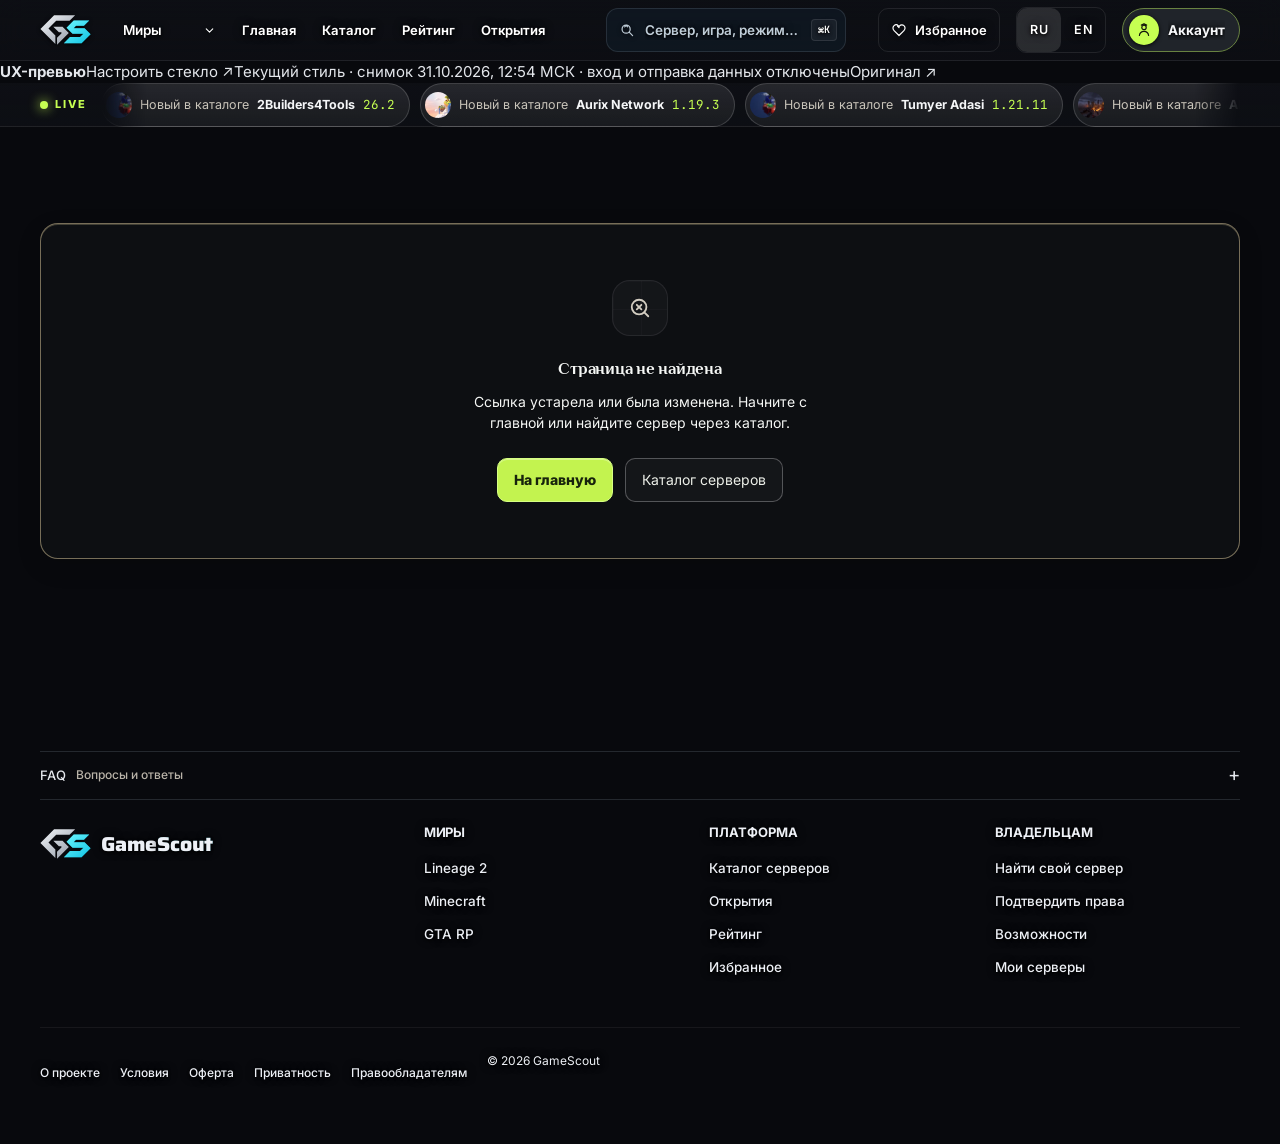
==== commit aa05a7c2: "Preview 19.11: compact world head on desktop (Lineage 2, Minecraft, GTA RP), support request tab, tw" ====
--- a/index.html
+++ b/index.html
@@ -1,97 +1,173 @@
-<!doctype html>
-<html lang="ru" class="dark">
+<!doctype html>
+<html lang="ru" class="dark">
   <head>
-    <meta name="robots" content="noindex,nofollow" />
-    <style id="gs-cascade-order">@layer gs-vision-top,gs-glass-lab,gs-vision,gs-review-surfaces,gs-owner;</style>
-    <meta charset="UTF-8" />
-    <meta name="viewport" content="width=device-width, initial-scale=1.0, viewport-fit=cover" />
-    <meta name="theme-color" content="#0b0f16" />
-    <meta name="gs-build" content="__GS_BUILD__" />
-    <title>GameScout — навигатор по игровым серверам</title>
-    <meta
-      name="description"
-      content="GameScout — независимый навигатор по игровым серверам: проверенный онлайн, рейтинги, открытия и рост проектов."
-    />
-    <link rel="preconnect" href="https://fonts.googleapis.com" />
-    <link rel="preconnect" href="https://fonts.gstatic.com" crossorigin />
-    <link
-      href="https://fonts.googleapis.com/css2?family=Inter+Tight:wght@500;600;700&family=Inter:wght@400;450;500;600&family=JetBrains+Mono:wght@400;500&family=Saira:wdth,wght@112.5,800&family=Noto+Serif:wght@400;600;700&family=Philosopher:wght@700&display=swap"
-      rel="stylesheet"
-      media="print"
-      onload="this.media='all'"
-    />
-    <link rel="icon" href="/favicon.svg" type="image/svg+xml" />
-    <link rel="icon" href="/favicon-32.png" type="image/png" sizes="32x32" />
-    <link rel="apple-touch-icon" href="/apple-touch-icon.png" />
-
-    <style>html,body,#root{background:#08090d;min-height:100%;margin:0}body{overflow-x:hidden}html.gs-boot-pending,.gs-boot-pending body,.gs-boot-pending #root{background:#000}.gs-boot-pending #root{visibility:hidden}.gs-loader,.gs-loader *{box-sizing:border-box}.gs-loader{z-index:9999;color:#fff;opacity:0;visibility:hidden;pointer-events:none;background:#07090d;justify-content:center;align-items:center;min-height:100dvh;font-family:Inter,Arial,sans-serif;line-height:normal;display:flex;position:fixed;inset:0;overflow:hidden}.gs-loader-visible .gs-loader{opacity:1;visibility:visible;pointer-events:auto}.gs-box{text-align:center}.gs-loader-visible .gs-box{animation:.8s gs-show}.gs-boot-logo{filter:drop-shadow(0 0 25px #34e6f52e);width:110px;margin:auto}.gs-boot-logo svg{vertical-align:baseline;width:100%;height:auto;display:inline}.gs-name{letter-spacing:.02em;margin-top:18px;font-size:48px;font-weight:800}.gs-game{color:#e9edf2}.gs-scout{background:linear-gradient(90deg,#34e6f5,#8b5cf6,#34e6f5) 0 0/200%;color:#0000;-webkit-background-clip:text;background-clip:text;animation:5s linear infinite gs-shine}.gs-status{color:#9aa4b2;letter-spacing:.18em;text-transform:uppercase;margin-top:24px;font-size:12px}.gs-status-dot{animation:1.4s infinite gs-blink}.gs-status-dot:nth-child(2){animation-delay:.2s}.gs-status-dot:nth-child(3){animation-delay:.4s}.gs-firefly{opacity:.25;background:#34e6f5;border-radius:50%;width:5px;height:5px;animation:8s infinite gs-float;position:absolute}.gs-firefly.f1{top:30%;left:35%}.gs-firefly.f2{top:40%;right:35%}.gs-firefly.f3{bottom:30%;left:40%}@keyframes gs-show{0%{opacity:0;transform:translateY(15px)}to{opacity:1}}@keyframes gs-shine{to{background-position:200%}}@keyframes gs-blink{50%{opacity:.2}}@keyframes gs-float{50%{opacity:.6;transform:translateY(-20px)}}@media (width<=600px){.gs-boot-logo{width:65px}.gs-name{font-size:32px}.gs-status{font-size:9px}}@media (width>=1200px){.gs-boot-logo{width:150px}.gs-name{font-size:68px}}@media (prefers-reduced-motion:reduce){.gs-loader-visible .gs-box,.gs-scout,.gs-status-dot,.gs-firefly{animation:none}}.gs-error{z-index:10000;text-align:center;color:#aab3c2;font:13px Inter,system-ui,sans-serif;position:fixed;top:calc(50% + 90px);left:20px;right:20px}.gs-error button{color:#08090d;background:#f2f3f7;border:0;border-radius:9px;margin-top:12px;padding:9px 16px;font:600 13px Inter,system-ui,sans-serif}</style>
-
-    <script>
-      if (location.pathname === '/') {
-        for (const [href, srcset, media] of [
-          ['/media/hub/observatory-1920.webp', '/media/hub/observatory-1280.webp 1280w, /media/hub/observatory-1920.webp 1920w, /media/hub/observatory-2560.webp 2560w, /media/hub/observatory-3840.webp 3840w', '(min-width: 1024px)'],
-          ['/media/hub/observatory-m-720.webp', '/media/hub/observatory-m-720.webp 720w, /media/hub/observatory-m-1080.webp 1080w', '(max-width: 1023px)'],
-        ]) {
-          const preload = document.createElement('link');
-          for (const [name, value] of Object.entries({rel:'preload', as:'image', href, imagesrcset:srcset, imagesizes:'100vw', media, fetchpriority:'high'})) preload.setAttribute(name, value);
-          document.head.append(preload);
-        }
-      }
-    </script>
-    <script type="module" crossorigin src="/assets/index-Ch9KlddX.js"></script>
+    <meta name="robots" content="noindex,nofollow" />
+    <style id="gs-cascade-order">@layer gs-glass-lab,gs-review-surfaces,gs-owner;</style>
+    <meta charset="UTF-8" />
+    <meta name="viewport" content="width=device-width, initial-scale=1.0, viewport-fit=cover" />
+    <meta name="theme-color" content="#08090D" />
+    <meta name="gs-build" content="__GS_BUILD__" />
+    <meta name="yandex-verification" content="8852fb26fd5ba00d" />
+    <meta name="google-site-verification" content="m9d-q3WGa68D8lVp-TB67sbaGp9y8X2h4O0YTesGG1o" />
+    <title>GameScout — навигатор по игровым серверам</title>
+    <meta
+      name="description"
+      content="GameScout — независимый навигатор по игровым серверам: проверенный онлайн, рейтинги, открытия и рост проектов."
+    />
+    <link rel="preconnect" href="https://fonts.googleapis.com" />
+    <link rel="preconnect" href="https://fonts.gstatic.com" crossorigin />
+    <link
+      href="https://fonts.googleapis.com/css2?family=Inter+Tight:wght@500;600;700&family=Inter:wght@400;450;500;600&family=JetBrains+Mono:wght@400;500&family=Saira:wdth,wght@112.5,800&family=Noto+Serif:wght@400;600;700&family=Philosopher:wght@700&display=swap"
+      rel="stylesheet"
+      media="print"
+      onload="this.media='all'"
+    />
+    <link rel="manifest" href="/site.webmanifest" />
+    <link rel="icon" href="/favicon.ico" type="image/x-icon" sizes="16x16 32x32 48x48 64x64 128x128 256x256" />
+    <link rel="icon" href="/favicon.svg" type="image/svg+xml" />
+    <link rel="icon" href="/favicon-32.png" type="image/png" sizes="32x32" />
+    <link rel="icon" href="/icon-192.png" type="image/png" sizes="192x192" />
+    <link rel="apple-touch-icon" href="/apple-touch-icon.png" />
+
+    <style>html,body,#root{background:#08090d;min-height:100%;margin:0}body{overflow-x:hidden}html.gs-boot-pending,.gs-boot-pending body,.gs-boot-pending #root{background:#000}.gs-boot-pending #root{visibility:hidden}html.gs-lang-switching.gs-boot-pending,html.gs-lang-switching.gs-boot-pending body,html.gs-lang-switching.gs-boot-pending #root{background:#08090d}html.gs-lang-leaving #root{opacity:0;filter:blur(6px);transition:opacity .2s,filter .2s}html.gs-lang-switching:not(.gs-boot-pending) #root{animation:.45s cubic-bezier(.2,.8,.2,1) both gs-lang-in}@keyframes gs-lang-in{0%{opacity:0;filter:blur(6px)}to{opacity:1;filter:blur()}}@media (hover:none),(width<=900px){html.gs-lang-leaving #root{filter:none}@keyframes gs-lang-in{0%{opacity:0}to{opacity:1}}}@media (prefers-reduced-motion:reduce){html.gs-lang-leaving #root{filter:none;transition:none}html.gs-lang-switching:not(.gs-boot-pending) #root{animation:none}}.gs-loader,.gs-loader *{box-sizing:border-box}.gs-loader{z-index:9999;color:#fff;opacity:0;visibility:hidden;pointer-events:none;background:#07090d;justify-content:center;align-items:center;min-height:100dvh;font-family:Inter,Arial,sans-serif;line-height:normal;display:flex;position:fixed;inset:0;overflow:hidden}.gs-loader-visible .gs-loader{opacity:1;visibility:visible;pointer-events:auto}.gs-box{text-align:center}.gs-loader-visible .gs-box{animation:.8s gs-show}.gs-boot-logo{filter:drop-shadow(0 0 25px #34e6f52e);width:110px;margin:auto}.gs-boot-logo svg{vertical-align:baseline;width:100%;height:auto;display:inline}.gs-name{letter-spacing:.02em;margin-top:18px;font-size:48px;font-weight:800}.gs-game{color:#e9edf2}.gs-scout{background:linear-gradient(90deg,#34e6f5,#8b5cf6,#34e6f5) 0 0/200%;color:#0000;-webkit-background-clip:text;background-clip:text;animation:5s linear infinite gs-shine}.gs-status{color:#9aa4b2;letter-spacing:.18em;text-transform:uppercase;margin-top:24px;font-size:12px}.gs-status-dot{animation:1.4s infinite gs-blink}.gs-status-dot:nth-child(2){animation-delay:.2s}.gs-status-dot:nth-child(3){animation-delay:.4s}.gs-firefly{opacity:.25;background:#34e6f5;border-radius:50%;width:5px;height:5px;animation:8s infinite gs-float;position:absolute}.gs-firefly.f1{top:30%;left:35%}.gs-firefly.f2{top:40%;right:35%}.gs-firefly.f3{bottom:30%;left:40%}@keyframes gs-show{0%{opacity:0;transform:translateY(15px)}to{opacity:1}}@keyframes gs-shine{to{background-position:200%}}@keyframes gs-blink{50%{opacity:.2}}@keyframes gs-float{50%{opacity:.6;transform:translateY(-20px)}}@media (width<=600px){.gs-boot-logo{width:65px}.gs-name{font-size:32px}.gs-status{font-size:9px}}@media (width>=1200px){.gs-boot-logo{width:150px}.gs-name{font-size:68px}}@media (prefers-reduced-motion:reduce){.gs-loader-visible .gs-box,.gs-scout,.gs-status-dot,.gs-firefly{animation:none}}.gs-error{z-index:10000;text-align:center;color:#aab3c2;font:13px Inter,system-ui,sans-serif;position:fixed;top:calc(50% + 90px);left:20px;right:20px}.gs-error button{color:#08090d;background:#f2f3f7;border:0;border-radius:9px;margin-top:12px;padding:9px 16px;font:600 13px Inter,system-ui,sans-serif}</style>
+
+    <script>
+      if (/^\/(en\/?)?$/.test(location.pathname)) {
+        for (const [href, srcset, media] of [
+          ['/media/hub/observatory-1920.webp', '/media/hub/observatory-1280.webp 1280w, /media/hub/observatory-1920.webp 1920w, /media/hub/observatory-2560.webp 2560w, /media/hub/observatory-3840.webp 3840w', '(min-width: 1024px)'],
+          ['/media/hub/observatory-m-720.webp', '/media/hub/observatory-m-720.webp 720w, /media/hub/observatory-m-1080.webp 1080w', '(max-width: 1023px)'],
+        ]) {
+          const preload = document.createElement('link');
+          for (const [name, value] of Object.entries({rel:'preload', as:'image', href, imagesrcset:srcset, imagesizes:'100vw', media, fetchpriority:'high'})) preload.setAttribute(name, value);
+          document.head.append(preload);
+        }
+      }
+    </script>
+      <link rel="stylesheet" href="/media/l2test/world.css?v=20261119a" />
+      <link rel="stylesheet" href="/media/mobile2/m2.css?v=20261118f" />
+    <script>
+      /* New phone version decided before the first paint (no flash of the old one): on for everybody below 768 px (owner 17.11), «?mobile2=0» turns it off
+         for a device (remembered as gs.mobile2 = 0). Until the app takes over, the page stays hidden for at most 1.5 s instead of showing the old layout. */
+      try {
+        var q = new URLSearchParams(location.search).get('mobile2');
+        if (q === '1' || q === '0') localStorage.setItem('gs.mobile2', q);
+        if (matchMedia('(max-width:767px)').matches && localStorage.getItem('gs.mobile2') !== '0') {
+          var r = document.documentElement; r.setAttribute('data-m2', '1'); r.setAttribute('data-m2-boot', '');
+          setTimeout(function () { r.removeAttribute('data-m2-boot'); }, 1500);
+        }
+      } catch (e) {}
+    </script>
+    <style>html[data-m2-boot] #root{visibility:hidden}html[data-m2-boot] body{background:#0b0d11}</style>
+    <script type="module" crossorigin src="/assets/index-7KEU0ywz.js"></script>
     <link rel="modulepreload" crossorigin href="/assets/rolldown-runtime-XKyaHtl9.js">
-    <link rel="modulepreload" crossorigin href="/assets/shared-B37aLofJ.js">
-    <link rel="stylesheet" crossorigin href="/assets/shared-DAageomn.css">
-    <link rel="stylesheet" crossorigin href="/assets/index-Fpt6pjyN.css">
-  </head>
-  <body>
-    <div id="root"></div>
-      <div class="gs-loader" role="status" aria-live="polite" aria-busy="true" aria-label="GameScout загружается">
-        <span class="gs-firefly f1"></span><span class="gs-firefly f2"></span><span class="gs-firefly f3"></span>
-        <div class="gs-box">
-          <div class="gs-boot-logo">
-          <svg class="gs-mark" viewBox="284 317.5 729.5 431.5" xmlns="http://www.w3.org/2000/svg" aria-hidden="true">
-            <path fill="#e9edf2" d="M787.5 321.5 L485 321.5 L288 519 L503 734 L503 611.5 L404 513 L515 402 L707 402 Z M606 486 L473.5 486 L553.5 566 L590 566 L590 582.5 L527 645.5 L527 745 L696 576 Z" />
-            <path fill="#34e6f5" d="M990 397.5 L767 397.5 L664 500.5 L750.5 587 L907 587 L859 635 L713.5 635 L625.5 723.5 L879.5 723.5 L1009.5 593.5 L923 507 L766 507 L799.5 473.5 L914 473.5 Z" />
-          </svg>
-          </div>
-          <div class="gs-name"><span class="gs-game">Game</span><span class="gs-scout">Scout</span></div>
-          <div class="gs-status">Подготавливаем миры<span class="gs-status-dot">.</span><span class="gs-status-dot">.</span><span class="gs-status-dot">.</span></div>
-        </div>
-      </div>
-
-    <script>
-      (() => {
-        const html = document.documentElement;
-        html.classList.add("gs-boot-pending");
-        document.getElementById("root")?.setAttribute("aria-busy", "true");
-        const timer = window.setTimeout(() => {
-          if (!document.querySelector(".gs-loader")) return;
-          html.classList.add("gs-loader-visible");
-          html.dataset.gsLoaderShownAt = String(performance.now());
-        }, 1500);
-        html.dataset.gsLoaderTimer = String(timer);
-      })();
-    </script>
-    <!-- Cloudflare Web Analytics: real visitors only. Not counted: other hosts, automated browsers (test gates),
-         AI assistants' browsers (Claude, ChatGPT and crawlers announce themselves in the User-Agent), and the team's own
-         devices: an administrator's sign-in or one visit to /?noanalytics=1 marks the device. -->
-    <script>
-      (function () {
-        var host = location.hostname
-        if ((host !== 'gamescout.online' && host !== 'www.gamescout.online') || navigator.webdriver) return
-        if (/Claude\/|anthropic|ChatGPT|OAI-|GPTBot|PerplexityBot|HeadlessChrome|Electron|bot\b|crawler|spider/i.test(navigator.userAgent)) return
-        try {
-          if (/[?&]noanalytics=1\b/.test(location.search)) localStorage.setItem('gs-no-analytics', '1')
-          if (localStorage.getItem('gs-no-analytics') === '1') return
-        } catch (e) {}
-        var s = document.createElement('script')
-        s.defer = true
-        s.src = 'https://static.cloudflareinsights.com/beacon.min.js'
-        s.setAttribute('data-cf-beacon', '{"token": "b5aee6e496c043e989cc43d6f3a6cb42"}')
-        document.head.appendChild(s)
-      })()
-    </script>-
-  </body>
-</html>
+    <link rel="modulepreload" crossorigin href="/assets/shared-B3uF1DwJ.js">
+    <link rel="stylesheet" crossorigin href="/assets/shared-BQrlCPCU.css">
+    <link rel="stylesheet" crossorigin href="/assets/index-Db3AJCrJ.css">
+  </head>
+  <body>
+    <div id="root"></div>
+      <div class="gs-loader" role="status" aria-live="polite" aria-busy="true" aria-label="GameScout загружается">
+        <span class="gs-firefly f1"></span><span class="gs-firefly f2"></span><span class="gs-firefly f3"></span>
+        <div class="gs-box">
+          <div class="gs-boot-logo">
+          <svg class="gs-mark" viewBox="284 317.5 729.5 431.5" xmlns="http://www.w3.org/2000/svg" aria-hidden="true">
+            <path fill="#e9edf2" d="M787.5 321.5 L485 321.5 L288 519 L503 734 L503 611.5 L404 513 L515 402 L707 402 Z M606 486 L473.5 486 L553.5 566 L590 566 L590 582.5 L527 645.5 L527 745 L696 576 Z" />
+            <path fill="#34e6f5" d="M990 397.5 L767 397.5 L664 500.5 L750.5 587 L907 587 L859 635 L713.5 635 L625.5 723.5 L879.5 723.5 L1009.5 593.5 L923 507 L766 507 L799.5 473.5 L914 473.5 Z" />
+          </svg>
+          </div>
+          <div class="gs-name"><span class="gs-game">Game</span><span class="gs-scout">Scout</span></div>
+          <div class="gs-status">Подготавливаем миры<span class="gs-status-dot">.</span><span class="gs-status-dot">.</span><span class="gs-status-dot">.</span></div>
+        </div>
+      </div>
+
+    <script>
+      (() => {
+        const html = document.documentElement;
+        let soft = false;
+        let to = "";
+        try { to = sessionStorage.getItem("gs-lang-switch") || ""; sessionStorage.removeItem("gs-lang-switch"); } catch (e) {}
+        soft = !!to;
+        if (soft) {
+          html.dataset.langTo = to === "1" ? "" : to;
+          html.classList.add("gs-boot-pending", "gs-lang-switching");
+          document.getElementById("root")?.setAttribute("aria-busy", "true");
+          return;
+        }
+        html.classList.add("gs-boot-pending", "gs-loader-visible");
+        document.getElementById("root")?.setAttribute("aria-busy", "true");
+        const timer = window.setTimeout(() => {
+          if (!document.querySelector(".gs-loader")) return;
+          html.classList.add("gs-loader-visible");
+          html.dataset.gsLoaderShownAt = String(performance.now());
+        }, 0);
+        html.dataset.gsLoaderTimer = String(timer);
+      })();
+    </script>
+    <!-- Cloudflare Web Analytics: real visitors only. Not counted: other hosts, automated browsers (test gates),
+         AI assistants' browsers (Claude, ChatGPT and crawlers announce themselves in the User-Agent), and the team's own
+         devices: an administrator's sign-in or one visit to /?noanalytics=1 marks the device. -->
+    <script>
+      (function () {
+        var host = location.hostname
+        var legacy = host === 'gamescout.online' || host === 'www.gamescout.online'
+        var main = host === 'game-scout.ru' || host === 'www.game-scout.ru'
+        if ((!legacy && !main) || navigator.webdriver) return
+        if (/Claude\/|anthropic|ChatGPT|OAI-|GPTBot|PerplexityBot|HeadlessChrome|Electron|bot\b|crawler|spider/i.test(navigator.userAgent)) return
+        try {
+          if (/[?&]noanalytics=1\b/.test(location.search)) localStorage.setItem('gs-no-analytics', '1')
+          if (localStorage.getItem('gs-no-analytics') === '1') return
+        } catch (e) {}
+        if (main) {
+          // Yandex Metrica for the main domain: page views only (no Webvisor, no click map, no form analytics).
+          var m = document.createElement('script')
+          m.async = true
+          m.src = 'https://mc.yandex.ru/metrika/tag.js'
+          m.onload = function () { if (window.ym) window.ym(114146851, 'init', { ssr: false, webvisor: false, clickmap: false, accurateTrackBounce: true, trackLinks: true }) }
+          document.head.appendChild(m)
+          return
+        }
+        var s = document.createElement('script')
+        s.defer = true
+        s.src = 'https://static.cloudflareinsights.com/beacon.min.js'
+        s.setAttribute('data-cf-beacon', '{"token": "b5aee6e496c043e989cc43d6f3a6cb42"}')
+        document.head.appendChild(s)
+      })()
+    </script>
+    <!-- Lineage II background (owner 15.11.2026): wide landscape screens (PC) get the rainbow picture with its looping video (live.js), no picking.
+         Phones and upright screens keep the original dark-tower background, no video. Data-saver users keep the still rainbow.
+         Change the ?v= below whenever live.js changes (the file is cached for an hour).
+         The staff glass switch was removed (owner: the current glass stays): a device that had picked «Тёмное»/«Светлое» gets its old glass state back. -->
+    <script>
+      try {
+        var d = document.documentElement, st = localStorage, c = navigator.connection, wide = innerWidth >= 900 && innerWidth > innerHeight
+        var g = st.getItem('gs.glass'), b = st.getItem('gs.glass.backup')
+        if (g || b) { if (b && b !== 'none') st.setItem('gs.preview.glass.layers.v2', b); else st.removeItem('gs.preview.glass.layers.v2') }
+        st.removeItem('gs.glass'); st.removeItem('gs.glass.backup'); st.removeItem('gs.l2bg'); st.removeItem('gs.l2video'); st.removeItem('gs.l2speed')
+        // Minecraft / GTA RP (owner 17.11.2026): the very first paint already knows the world, so its background (the same one on the world pages and in the cabinet)
+        // is requested at once instead of after the app starts: no old picture first, no flash. React sets the same data-world later and corrects a wrong guess.
+        var wp = location.pathname, wq = new URLSearchParams(location.search).get('game')
+        var wid = /^\/minecraft(\/|$)/.test(wp) ? 'minecraft' : /^\/gta-rp(\/|$)/.test(wp) ? 'gtarp' : (wq === 'minecraft' || wq === 'gtarp') ? wq : (!wq && /^\/(catalog|rating|openings|favorites|account)(\/|$)/.test(wp)) ? st.getItem('gs.lastWorld') : ''
+        if (wid === 'minecraft' || wid === 'gtarp') {
+          d.setAttribute('data-world', wid)
+          var wb = wid === 'gtarp' ? ['gta-rp/bg-night-1920', 'gta-rp/bg-night-1280', 'gta-rp/bg-race-p'] : ['minecraft/bg-cave-1920', 'minecraft/bg-cave-1280', 'minecraft/bg-oasis-p']
+          var wm = ['(min-width:1024px)', '(min-width:768px) and (max-width:1023px)', '(max-width:767px)']
+          for (var wi = 0; wi < 3; wi++) { var wl = document.createElement('link'); wl.rel = 'preload'; wl.as = 'image'; wl.media = wm[wi]; wl.href = '/media/worlds/' + wb[wi] + '.webp'; document.head.appendChild(wl) }
+        }
+        // The rainbow is for Lineage II only (owner 15.11.2026: GTA and Minecraft get their own picture + animation later). The first paint guesses the world
+        // from the address; matte.js then follows html[data-world], which the app sets, and corrects it.
+        if (wide) {
+          d.setAttribute('data-l2wide', '1')
+          var path = location.pathname, game = new URLSearchParams(location.search).get('game')
+          var l2 = /^\/lineage-2(\/|$)/.test(path) || game === 'lineage2' || (!game && !/^\/(minecraft|gta)/.test(path) && /^\/(catalog|rating|openings|favorites)(\/|$)/.test(path) && st.getItem('gs.lastWorld') === 'lineage2')
+          if (l2) { d.setAttribute('data-l2bg', 'rainbow'); var pl = document.createElement('link'); pl.rel = 'preload'; pl.as = 'image'; pl.href = '/media/l2test/rainbow-1536.webp'; document.head.appendChild(pl) }
+        }
+        var m = document.createElement('script'); m.src = '/media/l2test/matte.js?v=20261117v'; m.defer = true; document.head.appendChild(m)
+        // Admin background picker for Minecraft / GTA RP (idle unless html[data-admin=1]); outside the JS bundle
+        var bp = document.createElement('script'); bp.src = '/media/worlds/bgpicker.js?v=20261118b'; bp.defer = true; document.head.appendChild(bp)
+        if (wide && !(c && c.saveData)) { var v = document.createElement('script'); v.src = '/media/l2test/live.js?v=20261115m'; v.defer = true; document.head.appendChild(v)
+          // Minecraft cave video (owner 16.11.2026): the script checks the world itself and stays idle elsewhere
+          var mc = document.createElement('script'); mc.src = '/media/worlds/minecraft/cave-live.js?v=20261117o'; mc.defer = true; document.head.appendChild(mc) }
+      } catch (e) {}
+    </script>
+  </body>
+</html>
--- a/media/l2test/world.css
+++ b/media/l2test/world.css
@@ -0,0 +1,114 @@
+/* World page tweaks (owner 15.11.2026), kept outside the bundle. Layer gs-glass-lab = the first layer, so these !important rules win over the site's other layers.
+   1) «О серверах … / Как выбрать сервер» gets the same matte glass as the «Твой сервер в GameScout» panel (same gradient, edge, shadow, blur as .l2a .owner).
+   2) The «Добавить сервер» button inside that panel is a frosted ghost button instead of a dark solid one that clashed with the glass. */
+@layer gs-glass-lab {
+  html body details.gs-world-guide:not(#a):not(#b):not(#c):not(#d) {
+    background: linear-gradient(150deg, rgba(255,255,255,.12), rgba(255,255,255,.043)) !important;
+    border-color: rgba(255,255,255,.23) !important;
+    box-shadow: inset 0 1px 0 rgba(255,255,255,.14), 0 12px 32px -24px rgba(0,0,0,.55) !important;
+    -webkit-backdrop-filter: blur(5px) saturate(1.1) !important;
+    backdrop-filter: blur(5px) saturate(1.1) !important;
+  }
+  html body .l2a section.owner .outline-btn:not(#a):not(#b):not(#c):not(#d) {
+    background: linear-gradient(150deg, rgba(255,255,255,.16), rgba(255,255,255,.07)) !important;
+    border-color: rgba(255,255,255,.34) !important;
+    color: #f7f8fa !important;
+    box-shadow: inset 0 1px 0 rgba(255,255,255,.18) !important;
+    font-weight: 500;
+  }
+  html body .l2a section.owner .outline-btn:not(#a):not(#b):not(#c):not(#d):is(:hover, :focus-visible) {
+    background: linear-gradient(150deg, rgba(255,255,255,.26), rgba(255,255,255,.12)) !important;
+    border-color: rgba(255,255,255,.55) !important;
+  }
+  /* 3b) The section that wraps both (section.discovery--inline) had its own glass and merged them into one slab: it is now fully transparent. */
+  html body .l2a section.discovery:not(#a):not(#b):not(#c):not(#d) { background: none !important; border-color: transparent !important; box-shadow: none !important; -webkit-backdrop-filter: none !important; backdrop-filter: none !important; }
+  /* 3) The search field and «Хроники» read as two separate panels: a clear gap between them (was 14 px, they looked merged). */
+  html body .l2a details.chronicle-picker:not(#a):not(#b):not(#c):not(#d) { margin-top: 26px !important; }
+  /* 4) A picked chronicle / mode must be obvious (owner 15.11.2026): when the list is not on «Все», the pill is lime with a tick (the lime panel edge is set in matte.js, the lab paints the border inline).
+     «Все серверы» link has aria-current only while nothing is picked, so :has() tells the two states apart with no change in the app code. */
+  html body .l2a details.chronicle-picker:not(:has(> .gs-inline-reset[aria-current="page"])) .gs-inline-current:not(#a):not(#b):not(#c):not(#d) {
+    background: #c8ff55 !important; color: #14200a !important; border-color: #c8ff55 !important; font-weight: 700 !important;
+    box-shadow: 0 0 0 3px rgba(200,255,85,.18) !important;
+  }
+  html body .l2a details.chronicle-picker:not(:has(> .gs-inline-reset[aria-current="page"])) .gs-inline-current:not(#a):not(#b):not(#c):not(#d)::before { content: "✓ "; }
+  /* 6) Server page background by place (owner 15.11.2026: «фон серверов внутри карточки»): the Lineage II server in place 1 gets the waterfalls,
+     place 2 the day tower, place 3 the sunset behind the whole page. The page reads --profile-art / --profile-art-mobile (set inline from the old scene). */
+  html body .gs-server-profile:is([data-theme="lineage2"], [data-theme^="l2-"])[data-profile-place="1"] .gs-server-bg:not(#a):not(#b):not(#c):not(#d) { --profile-art: url('/media/l2test/falls-1536.webp') !important; --profile-art-mobile: url('/media/l2test/falls-768.webp') !important; }
+  html body .gs-server-profile:is([data-theme="lineage2"], [data-theme^="l2-"])[data-profile-place="2"] .gs-server-bg:not(#a):not(#b):not(#c):not(#d) { --profile-art: url('/media/l2test/tower2-1536.webp') !important; --profile-art-mobile: url('/media/l2test/tower2-768.webp') !important; }
+  html body .gs-server-profile:is([data-theme="lineage2"], [data-theme^="l2-"])[data-profile-place="3"] .gs-server-bg:not(#a):not(#b):not(#c):not(#d) { --profile-art: url('/media/l2test/sunset-1536.webp') !important; --profile-art-mobile: url('/media/l2test/sunset-768.webp') !important; }
+  /* 7) «Все серверы» in the open chronicle / mode list was a plain underlined line, so nobody saw how to go back to everything (owner 15.11.2026).
+     Now it is a clear pill button, with an arrow while a chronicle is picked and a tick + lime when «Все» is already shown. */
+  html body .l2a details.chronicle-picker > .gs-inline-reset:not(#a):not(#b):not(#c):not(#d) {
+    display: inline-flex !important; align-items: center; gap: 8px; min-height: 44px; margin: 4px 20px 12px !important; padding: 0 20px !important;
+    border: 1px solid rgba(255,255,255,.4) !important; border-radius: 999px !important; text-decoration: none !important; font-weight: 600; font-size: 14px;
+    background: linear-gradient(150deg, rgba(255,255,255,.18), rgba(255,255,255,.07)) !important; color: #f7f8fa !important;
+  }
+  html body .l2a details.chronicle-picker:not([open]) > .gs-inline-reset:not(#a):not(#b):not(#c):not(#d) { display: none !important; }
+  html body .l2a details.chronicle-picker > .gs-inline-reset:not([aria-current="page"])::before { content: "←"; font-weight: 700; }
+  html body .l2a details.chronicle-picker > .gs-inline-reset[aria-current="page"]:not(#a):not(#b):not(#c):not(#d) { background: #c8ff55 !important; border-color: #c8ff55 !important; color: #14200a !important; }
+  html body .l2a details.chronicle-picker > .gs-inline-reset[aria-current="page"]::before { content: "✓"; font-weight: 700; }
+  html body .l2a details.chronicle-picker > .gs-inline-reset:not([aria-current="page"]):is(:hover, :focus-visible):not(#a):not(#b):not(#c):not(#d) { background: linear-gradient(150deg, rgba(255,255,255,.3), rgba(255,255,255,.14)) !important; border-color: rgba(255,255,255,.7) !important; }
+  /* 8) Reload flash (owner 15.11.2026): on world pages without the L2 «scene» (clans, media tabs) the fixed backdrop painted its own dark tower until the
+     rainbow video arrived. With the rainbow chosen the backdrop itself now shows the rainbow picture, so the video only fades in over the same image. */
+  html[data-l2bg="rainbow"] body .gs-world-backdrop.gs-world-backdrop--elf-sunset:not(#a):not(#b):not(#c):not(#d) { background-image: url('/media/l2test/rainbow-1536.webp') !important; }
+}
+@media (max-width: 600px) {
+  @layer gs-glass-lab {
+    html body .l2a details.chronicle-picker:not(#a):not(#b):not(#c):not(#d) { margin-top: 18px !important; }
+  }
+}
+
+/* 9. Chronicle / mode pages on phones keep the world's background (owner 17.11: «фон пропадает» after picking Interlude).
+   Lineage 2: the same dark tower as the world home; Minecraft / GTA RP: their own portrait art. */
+@media (max-width: 767px) {
+  html body .l2a.l2a--chronicle .scene:not(#a):not(#b) { background: var(--bg, #0b0d11) !important; }
+  html body .l2a.l2a--chronicle .scene:not(#a):not(#b)::before { background-image: var(--art-mobile, var(--art)) !important; background-position: 50% 0 !important; background-size: 100% auto !important; background-repeat: no-repeat !important; opacity: .9 !important; }
+  html body .l2a.l2a--lineage2.l2a--chronicle .scene:not(#a):not(#b)::before { background-image: url('/media/worlds/lineage-2/bg-rainbow-p.webp') !important; }
+  html body .l2a.l2a--chronicle .scene:not(#a):not(#b)::after { background: linear-gradient(180deg, #06101b66 0%, #06101b33 32%, var(--bg) 95%), linear-gradient(90deg, #06101baa, #06101b33 76%) !important; }
+}
+
+/* 10. The «Вид» picker on phones (admin): the picked picture covers the world page and the inner pages' backdrop. */
+@media (max-width: 767px) {
+  html[data-wbg] body .l2a .scene:not(#a):not(#b):not(#c):not(#d)::before { background-image: var(--wbg-p) !important; background-size: cover !important; background-position: 50% 30% !important; background-repeat: no-repeat !important; opacity: .92 !important; }
+  html[data-wbg] body .gs-world-backdrop:not(#a):not(#b):not(#c):not(#d) { background-image: var(--wbg-p) !important; background-size: cover !important; background-position: 50% 30% !important; }
+  html[data-m2] body .gs-wbg:not(#a) { bottom: calc(80px + env(safe-area-inset-bottom, 0px)); }
+}
+
+/* 11. Lineage II on phones (owner 17.11): the main picture is the rainbow (9:16) on the world pages, inner pages and the cabinet.
+   An admin pick («Вид») has more :not() and still wins. */
+@media (max-width: 767px) {
+  html body .l2a.l2a--lineage2 .scene:not(#a):not(#b)::before { background-image: url('/media/worlds/lineage-2/bg-rainbow-p.webp') !important; background-size: cover !important; background-position: 50% 20% !important; background-repeat: no-repeat !important; opacity: .95 !important; }
+  html[data-world='lineage2']:not([data-wbg]) body .gs-world-backdrop:not(#a):not(#b) { background-image: url('/media/worlds/lineage-2/bg-rainbow-p.webp') !important; background-size: cover !important; background-position: 50% 30% !important; background-repeat: no-repeat !important; }
+  /* the cabinet shows the main phone picture of its world (the layout reads --account-world-art, React sets it inline: !important beats that) */
+  html[data-world='lineage2']:not([data-wbg]) body .gs-account-layout { --account-world-art: url('/media/worlds/lineage-2/bg-rainbow-p.webp') !important; --account-world-focus: 50% 30% !important; }
+  html[data-world='minecraft']:not([data-wbg]) body .gs-account-layout { --account-world-art: url('/media/worlds/minecraft/bg-cave-p.webp') !important; --account-world-focus: 50% 40% !important; }
+  html[data-world='gtarp']:not([data-wbg]) body .gs-account-layout { --account-world-art: url('/media/worlds/gta-rp/bg-race-p.webp') !important; --account-world-focus: 50% 40% !important; }
+}
+
+/* 12. Tint of the pictures (admin panel «Вид», slider 40–140 %): brightness on the picture layers of every page */
+html[data-wbg-tint] body .l2a .scene:not(#a):not(#b),
+html[data-wbg-tint] body .gs-world-backdrop:not(#a):not(#b),
+html[data-wbg-tint] body .gs-server-bg:not(#a):not(#b) { filter: brightness(var(--wbg-bright, 1)) !important; }
+.gs-wbg-tint { display: grid; grid-template-columns: 1fr auto; gap: 6px 10px; align-items: center; padding: 8px 10px; border-radius: 12px; background: rgb(255 255 255/.05); color: #e8ecf0; font-size: 13px; }
+.gs-wbg-tint input { grid-column: 1 / -1; width: 100%; accent-color: #c8ff55; min-height: 32px; }
+.gs-wbg-tint button { min-height: 32px; padding: 0 12px; border-radius: 10px; border: 1px solid rgb(255 255 255/.2); background: rgb(255 255 255/.06); color: #e8ecf0; font-size: 12.5px; }
+.gs-wbg-mine { margin: 0; padding: 8px 10px; border-radius: 12px; background: rgb(200 255 85/.08); border: 1px solid rgb(200 255 85/.3); color: #e8f5cf; font: 600 12.5px/1.35 system-ui, sans-serif; }
+
+/* the «Вид» button never floats over a dialog or a sheet (owner 18.11: «тыщу окон поверх других») */
+html.gs-dialog-open .gs-wbg, html:has(dialog[open]) .gs-wbg, html:has(.gs-qv) .gs-wbg, html:has(.gs-search-overlay) .gs-wbg { display: none !important; }
+
+/* ===== world page, desktop: a compact head (owner 19.11: «сверху супер много пустого места»).
+   One band instead of five rows: crumb on top, title + slogan in one row, tagline under it, the counters on the right at the bottom of the band.
+   Boards start at about a third of the screen instead of two thirds. Phone and tablet keep their own head. ===== */
+@media (min-width: 1024px) {
+@layer gs-glass-lab {
+html body .l2a .hero.gs-hero:not(#a):not(#b):not(#c):not(#d):not(#e):not(#f){min-height:0!important;padding:0!important}
+html body .l2a .hero.gs-hero .hero-copy:not(#a):not(#b):not(#c):not(#d):not(#e):not(#f){display:grid!important;grid-template-columns:auto minmax(0,1fr) auto;grid-template-areas:"crumb crumb crumb" "title edition metrics" "desc desc metrics";column-gap:20px;row-gap:2px;align-items:end;width:100%!important;max-width:none!important;padding:10px 0 14px!important}
+html body .l2a .hero.gs-hero .hero-copy>.breadcrumb:not(#a):not(#b):not(#c):not(#d){grid-area:crumb;margin:0 0 4px!important}
+html body .l2a .hero.gs-hero .hero-copy>.edition:not(#a):not(#b):not(#c):not(#d){grid-area:edition;margin:0 0 10px!important;align-self:end}
+html body .l2a .hero.gs-hero .hero-copy>h1:not(#a):not(#b):not(#c):not(#d){grid-area:title;margin:0!important;font-size:clamp(46px,4.2vw,60px)!important;line-height:1!important}
+html body .l2a .hero.gs-hero .hero-copy>p:not(#a):not(#b):not(#c):not(#d){grid-area:desc;margin:4px 0 0!important;max-width:760px!important;display:block!important}
+html body .l2a .hero.gs-hero .hero-copy>.metrics:not(#a):not(#b):not(#c):not(#d){grid-area:metrics;margin:0!important;align-self:end;justify-self:end}
+html body .l2a .hero.gs-hero .hero-note:not(#a):not(#b):not(#c):not(#d){display:none!important}
+}
+}
--- a/media/mobile2/m2.css
+++ b/media/mobile2/m2.css
@@ -0,0 +1,565 @@
+/* GameScout phone version v2 (docs/mobile-v2-spec.md). Everything is scoped to html[data-m2] (width < 768 + flag), so it never touches desktop or the old phone version. Not in the JS bundle: bump ?v= in index.html on every change. */
+html[data-m2]{--m2-lime:#c8ff55;--m2-lime-ink:#14200a;--m2-gold:#f2c46b;--m2-muted:#9aa6b5}
+
+/* shared glass material: tinted, blurred, with a top highlight */
+html[data-m2] .m2-glass{background-color:#0a0e1452;background-image:linear-gradient(180deg,#ffffff17,#ffffff03 45%);-webkit-backdrop-filter:blur(18px) saturate(1.7) brightness(.92);backdrop-filter:blur(18px) saturate(1.7) brightness(.92);border:1px solid #ffffff29;box-shadow:inset 0 1px 0 #ffffff2e,0 10px 30px -14px #000a}
+
+/* bottom bar: 5 tabs */
+html[data-m2] body .gs-mobile-nav.m2-nav{display:flex!important;height:calc(66px + env(safe-area-inset-bottom));padding:6px 4px env(safe-area-inset-bottom);background:#0b0f15b8;border-top:1px solid #ffffff1c;-webkit-backdrop-filter:blur(22px) saturate(1.4);backdrop-filter:blur(22px) saturate(1.4);z-index:60}
+html[data-m2] .m2-tab{flex:1;min-width:0;min-height:48px;display:flex;flex-direction:column;align-items:center;justify-content:center;gap:3px;font-size:11px;line-height:1.1;color:#8c97a6;transition:color .2s}
+html[data-m2] .m2-tab.on{color:var(--m2-lime)}
+html[data-m2] .m2-tab-i{position:relative;display:grid;place-items:center;transition:transform .2s}
+html[data-m2] .m2-tab.on .m2-tab-i{transform:translateY(-2px)}
+html[data-m2] .m2-tab-i em{position:absolute;top:-6px;right:-10px;min-width:17px;height:17px;padding:0 4px;border-radius:9px;background:#ff5d6c;color:#fff;font:700 10.5px/17px Inter,system-ui,sans-serif;font-style:normal;text-align:center}
+html[data-m2] .gs-page-main{padding-bottom:calc(76px + env(safe-area-inset-bottom))}
+
+/* world home: the site header gives way to the phone header */
+html[data-m2] .m2-home .gs-site-header,html[data-m2] .m2-head-on .gs-site-header{display:none!important}
+html[data-m2] .m2-home main.gs-page-main,html[data-m2] .m2-head-on main.gs-page-main{padding-top:0!important}
+html[data-m2] .m2-head{position:relative;z-index:55;padding:calc(10px + env(safe-area-inset-top)) 14px 0}
+html[data-m2] .m2-toprow{display:flex;align-items:center;gap:8px}
+html[data-m2] .m2-grow{flex:1}
+html[data-m2] .m2-chip{display:flex;align-items:center;gap:8px;min-height:44px;max-width:62vw;padding:5px 12px 5px 6px;border-radius:999px;font-weight:700;color:#f2f4f7;background:#0b0f15a8;border:1px solid #ffffff2b;-webkit-backdrop-filter:blur(12px);backdrop-filter:blur(12px)}
+html[data-m2] .m2-chip img{width:32px;height:32px;border-radius:50%;object-fit:cover;flex:none}
+html[data-m2] .m2-chip b{overflow:hidden;text-overflow:ellipsis;white-space:nowrap}
+html[data-m2] .m2-icon{position:relative;width:44px;height:44px;border-radius:50%;display:grid;place-items:center;color:#f2f4f7;background:#0b0f15a8;border:1px solid #ffffff2b;-webkit-backdrop-filter:blur(12px);backdrop-filter:blur(12px)}
+html[data-m2] .m2-head .gs-header-coins{height:44px;min-width:44px;border-radius:14px;background:#2a1f0acc;border:1px solid #f2c46b8c;-webkit-backdrop-filter:blur(12px);backdrop-filter:blur(12px)}
+html[data-m2] .m2-icon{border-radius:14px}
+html[data-m2] .m2-search{margin-top:10px;width:100%;display:flex;align-items:center;gap:10px;min-height:52px;padding:0 6px 0 16px;border-radius:16px;color:#f2f4f7;text-align:left;background-color:#0a0e148c;background-image:linear-gradient(180deg,#ffffff14,#ffffff03 50%);-webkit-backdrop-filter:blur(18px) saturate(1.5);backdrop-filter:blur(18px) saturate(1.5);border:1px solid #ffffff2e;box-shadow:inset 0 1px 0 #ffffff24,0 10px 30px -12px #000a}
+html[data-m2] .m2-search span{flex:1;min-width:0;overflow:hidden;text-overflow:ellipsis;white-space:nowrap;color:#aab4c0;font-size:15px}
+html[data-m2] .m2-search i{width:44px;height:44px;border-radius:12px;display:grid;place-items:center;background:#ffffff12;border:1px solid #ffffff21}
+
+/* sheets */
+html[data-m2] .m2-scrim{position:fixed;inset:0;z-index:90;background:#000000a6;border:0}
+html[data-m2] .m2-sheet{position:fixed;left:0;right:0;bottom:0;z-index:91;max-height:88dvh;overflow-y:auto;border-radius:26px 26px 0 0;padding:8px 16px calc(18px + env(safe-area-inset-bottom));background-color:#0b0f16b8;-webkit-backdrop-filter:blur(26px) saturate(1.3);backdrop-filter:blur(26px) saturate(1.3);color:#f2f4f7}
+html[data-m2] .m2-grab{display:block;width:44px;height:5px;border-radius:3px;background:#ffffff40;margin:4px auto 12px}
+html[data-m2] .m2-sheet h3{font-size:20px;font-weight:800;margin-bottom:12px}
+html[data-m2] .m2-worlds{display:grid;gap:10px}
+html[data-m2] .m2-world{position:relative;display:flex;flex-direction:column;justify-content:flex-end;aspect-ratio:16/9;max-height:190px;border-radius:18px;overflow:hidden;padding:14px;border:1px solid #ffffff26;isolation:isolate;color:#fff}
+html[data-m2] .m2-world img{position:absolute;inset:0;width:100%;height:100%;object-fit:cover;z-index:-2}
+html[data-m2] .m2-world::after{content:"";position:absolute;inset:0;background:linear-gradient(0deg,#000d 8%,#0000 60%);z-index:-1}
+html[data-m2] .m2-world b{font-size:20px}
+html[data-m2] .m2-world.on{box-shadow:0 0 0 2px var(--m2-lime)}
+
+/* ===== step 2: world home ===== */
+html[data-m2] .l2a .wrap{width:100%;padding-inline:14px}
+html[data-m2] .l2a .l2-content{display:flex;flex-direction:column}
+html[data-m2] body .l2a .gs-hero,html[data-m2] body .l2a section.discovery .search-row.l2-main-search:not(#a):not(#b):not(#c){display:none!important}
+html[data-m2] .m2-home .gs-live,html[data-m2] .m2-head-on .gs-live{display:none!important}
+html[data-m2] .l2a .m2-carousel{order:1;margin:0 -14px}
+html[data-m2] .l2a .discovery{order:2;margin:14px 0 0;padding:0;background:none;border:0;box-shadow:none}
+html[data-m2] .l2a .m2-shortcuts{order:3}
+html[data-m2] .l2a #l2-catalog{order:4}
+html[data-m2] .l2a .owner{order:5}
+html[data-m2] .m2-track{display:flex;gap:10px;overflow-x:auto;scroll-snap-type:x mandatory;scroll-padding-inline:14px;padding:12px 14px 0;scrollbar-width:none}
+html[data-m2] .m2-track::-webkit-scrollbar{display:none}
+html[data-m2] .m2-promo{flex:0 0 88%;scroll-snap-align:start;height:156px;border-radius:20px;position:relative;overflow:hidden;padding:14px;display:flex;flex-direction:column;justify-content:flex-end;border:1px solid #ffffff26;color:#fff;isolation:isolate}
+html[data-m2] .m2-promo-bg{position:absolute;inset:0;width:100%;height:100%;object-fit:cover;z-index:-2}
+html[data-m2] .m2-promo::after{content:"";position:absolute;inset:0;z-index:-1;background:linear-gradient(0deg,#000000f0 10%,#00000070 55%,#0000 85%)}
+html[data-m2] .m2-promo-hero{position:absolute;right:6px;bottom:0;height:150px;width:auto;z-index:0;filter:drop-shadow(0 8px 16px #000c);pointer-events:none}
+html[data-m2] .m2-promo b{position:relative;z-index:2;font-size:21px;line-height:1.1;max-width:66%}
+html[data-m2] .m2-promo small{position:relative;z-index:2;color:#d6dde6;font-size:12.5px;margin-top:2px}
+html[data-m2] .m2-tag{position:absolute;left:12px;top:12px;z-index:2;display:inline-flex;align-items:center;gap:5px;font:800 11px Inter,system-ui,sans-serif;letter-spacing:.08em;text-transform:uppercase;padding:5px 9px;border-radius:8px;background:var(--m2-lime);color:var(--m2-lime-ink)}
+html[data-m2] .m2-tag.gold{background:linear-gradient(140deg,#ffe3a1,#e2a43a);color:#2a1a05}
+html[data-m2] .m2-tag.violet{background:#b99bff;color:#1a0c33}
+html[data-m2] .m2-dots{display:flex;gap:5px;justify-content:center;margin-top:9px}
+html[data-m2] .m2-dots i{width:6px;height:6px;border-radius:3px;background:#ffffff40;transition:.2s}
+html[data-m2] .m2-dots i.on{width:18px;background:#f2f4f7}
+
+/* shortcuts: equal 64px tiles that lift and glow */
+html[data-m2] .m2-shortcuts{display:grid;grid-auto-flow:column;grid-auto-columns:72px;gap:10px;overflow-x:auto;padding:16px 0 6px;scrollbar-width:none}
+html[data-m2] .m2-shortcuts::-webkit-scrollbar{display:none}
+html[data-m2] .m2-sc{display:flex;flex-direction:column;align-items:center;gap:7px;font-size:11.5px;line-height:1.2;color:#d7dee7;text-align:center;min-height:44px}
+html[data-m2] .m2-sc i{display:grid;place-items:center;width:64px;height:64px;border-radius:20px;color:var(--c);background-color:#0a0e1452;background-image:linear-gradient(180deg,#ffffff17,#ffffff03 45%);-webkit-backdrop-filter:blur(18px) saturate(1.7);backdrop-filter:blur(18px) saturate(1.7);border:1px solid #ffffff29;transition:transform .22s cubic-bezier(.2,.9,.3,1.4),box-shadow .22s}
+html[data-m2] .m2-sc:hover i,html[data-m2] .m2-sc:focus-visible i{transform:translateY(-4px) scale(1.04);box-shadow:0 0 0 1px color-mix(in srgb,var(--c) 55%,transparent),0 14px 26px -10px var(--c)}
+html[data-m2] .m2-sc:active i{transform:translateY(-5px) scale(1.07);box-shadow:0 0 0 2px var(--c),0 16px 30px -10px var(--c)}
+html[data-m2] .m2-sc span{height:28px}
+
+/* leaders: №1 large, №2 and №3 as a pair, rows below */
+html[data-m2] body .l2a .gsb .gsb-list:not(#a):not(#b):not(#c){display:grid;grid-template-columns:1fr 1fr;gap:10px}
+html[data-m2] body .l2a .gsb .gsb-list>*:not(#a):not(#b):not(#c){grid-column:1/-1;margin-bottom:0!important}
+html[data-m2] body .l2a .gsb .gsb-list>.gsb-plaque.p2:not(#a):not(#b):not(#c),html[data-m2] body .l2a .gsb .gsb-list>.gsb-plaque.p3:not(#a):not(#b):not(#c){grid-column:auto;height:206px!important;margin-top:0!important}
+html[data-m2] body .l2a .gsb .gsb-plaque.p2 .gsb-bar:not(#a):not(#b):not(#c),html[data-m2] body .l2a .gsb .gsb-plaque.p3 .gsb-bar:not(#a):not(#b):not(#c){height:auto!important;min-height:0;flex-wrap:wrap;align-content:flex-end;gap:2px 6px;padding:8px!important;bottom:2px}
+html[data-m2] body .l2a .gsb .gsb-plaque:is(.p2,.p3) .gsb-avatar:not(#a):not(#b):not(#c){display:none!important}
+html[data-m2] body .l2a .gsb .gsb-plaque:is(.p2,.p3) .gsb-txt:not(#a):not(#b):not(#c){flex:1 1 100%;min-width:0}
+html[data-m2] body .l2a .gsb .gsb-plaque:is(.p2,.p3) .gsb-name:not(#a):not(#b):not(#c){font-size:16px;white-space:nowrap;overflow:hidden;text-overflow:ellipsis}
+html[data-m2] body .l2a .gsb .gsb-plaque:is(.p2,.p3) .gsb-meta:not(#a):not(#b):not(#c){display:none}
+html[data-m2] body .l2a .gsb .gsb-plaque:is(.p2,.p3) .gsb-medal:not(#a):not(#b):not(#c){transform:scale(.62);transform-origin:left top;top:8px!important;left:4px!important}
+html[data-m2] body .l2a .gsb .gsb-plaque:is(.p2,.p3) .gsb-num:not(#a):not(#b):not(#c){flex:1}
+html[data-m2] body .l2a .gsb .gsb-plaque:is(.p2,.p3) .gsb-bar:not(#a):not(#b):not(#c){display:grid!important;grid-template-columns:minmax(0,1fr);align-content:end;gap:0;padding:6px 8px!important}
+html[data-m2] body .l2a .gsb .gsb-plaque:is(.p2,.p3) .gsb-num small:not(#a):not(#b):not(#c){display:none!important}
+html[data-m2] body .l2a .gsb .gsb-plaque:is(.p2,.p3) .gsb-num:not(#a):not(#b):not(#c){justify-self:start;padding:0!important}
+html[data-m2] body .l2a .gsb .gsb-row .gsb-idle:not(#a):not(#b):not(#c){display:none!important}
+/* long names («GTA5RP · Murrieta»): two lines instead of a cut after the common prefix (owner 18.11) */
+html[data-m2] body :is(.gsb .gsb-row .gsb-row-name,.gs-row-line .gs-row-name):not(#a):not(#b):not(#c):not(#d):not(#e){white-space:normal!important;overflow:hidden!important;text-overflow:clip!important;display:-webkit-box!important;-webkit-box-orient:vertical!important;-webkit-line-clamp:2!important;line-clamp:2;overflow-wrap:anywhere;line-height:1.2!important}
+html[data-m2] body .l2a .gsb .gsb-plaque:is(.p2,.p3) .gsb-bar:not(#a):not(#b):not(#c){grid-template-columns:minmax(0,1fr)!important;grid-auto-flow:row}
+html[data-m2] body .l2a .gsb .gsb-plaque:is(.p2,.p3) .gsb-txt:not(#a):not(#b):not(#c){grid-column:1/-1!important;width:100%}
+html[data-m2] body .l2a .gsb .gsb-plaque:is(.p2,.p3) .gsb-name:not(#a):not(#b):not(#c){font-size:15px!important;white-space:nowrap!important;overflow:hidden;text-overflow:ellipsis;display:block}
+html[data-m2] body .l2a .gsb .gsb-plaque:is(.p2,.p3) .gsb-num:not(#a):not(#b):not(#c){justify-self:start!important;margin-left:0!important}
+
+/* ===== step 4: catalog ===== */
+html[data-m2] body .gs-catalog-page .gs-page-head{align-items:center}
+html[data-m2] body .gs-catalog-search:not(#a):not(#b):not(#c){border-radius:16px;min-height:52px}
+html[data-m2] body .gs-rate-row button:not(#a):not(#b):not(#c),html[data-m2] body .gs-catalog-toolbar .gs-filter-trigger:not(#a):not(#b):not(#c),html[data-m2] body .gs-catalog-toolbar .gs-catalog-sort button:not(#a):not(#b):not(#c){background-color:#0a0e1452!important;background-image:linear-gradient(180deg,#ffffff17,#ffffff03 45%)!important;-webkit-backdrop-filter:blur(18px) saturate(1.7);backdrop-filter:blur(18px) saturate(1.7);border:1px solid #ffffff29!important;border-radius:999px!important;min-height:44px;color:#f2f4f7}
+html[data-m2] body .gs-rate-row button[aria-pressed=true]:not(#a):not(#b):not(#c){background:var(--m2-lime)!important;color:var(--m2-lime-ink)!important;border-color:var(--m2-lime)!important}
+html[data-m2] body .gs-catalog-toolbar:not(#a):not(#b):not(#c){background:#0a0e1452!important;-webkit-backdrop-filter:blur(18px) saturate(1.7);backdrop-filter:blur(18px) saturate(1.7);border-color:#ffffff1f!important}
+html[data-m2] body .gs-catalog-toolbar .gs-filter-trigger:not(#a):not(#b):not(#c){height:44px!important;padding-inline:12px!important;display:inline-flex!important;gap:6px;white-space:nowrap;flex:none}
+/* phone catalog: list only, the list/tile switch is hidden (owner 17.11: tiles unreadable) */
+html[data-m2] body .gs-catalog-toolbar [class~="sm:flex"]:not(#a):not(#b):not(#c){display:none!important}
+html[data-m2] body .gs-live{display:none!important}
+html[data-m2] body .gs-catalog-toolbar .gs-catalog-sort{width:auto!important;min-width:0;flex:1 1 auto}
+html[data-m2] body .gs-catalog-toolbar .gs-catalog-sort button{white-space:nowrap;padding-inline:12px}
+html[data-m2] body .gs-catalog-toolbar>div:not(#a):not(#b):not(#c){flex-wrap:wrap;row-gap:8px}
+html[data-m2] body .gs-catalog-toolbar .gs-catalog-sort:not(#a):not(#b):not(#c){flex:1 1 120px;min-width:120px;margin-left:0}
+
+/* ===== Opus pass 17.11: 1:1 with the approved mockup v4 ===== */
+/* shortcuts: always a coloured glass tile with a soft glow, not an outline */
+html[data-m2] .m2-sc i{box-shadow:inset 0 1px 0 #ffffff2a,0 0 0 1px color-mix(in srgb,var(--c) 32%,transparent),0 10px 24px -12px var(--c)}
+html[data-m2] .m2-sc i svg{width:26px;height:26px;stroke-width:2}
+/* leaders on the world home: no outer frame, №1 is the champion card, №2/№3 a pair */
+html[data-m2] body .l2a .catalog-grid>.panel.gsb:not(#a):not(#b):not(#c):not(#d){background:none!important;border:0!important;box-shadow:none!important;-webkit-backdrop-filter:none!important;backdrop-filter:none!important;padding:0!important}
+html[data-m2] body .l2a .gsb .gsb-plaque.p1:not(#a):not(#b):not(#c){overflow:visible;border-radius:24px!important;box-shadow:0 0 0 1px #f2c46b70,0 0 0 4px #f2c46b14,0 22px 60px -22px #f2c46bcc!important}
+html[data-m2] body .l2a .gsb .gsb-plaque.p1 .gsb-art:not(#a):not(#b):not(#c){border-radius:24px;overflow:hidden}
+html[data-m2] body .l2a .gsb .gsb-plaque.p1 .gsb-bar:not(#a):not(#b):not(#c){left:8px!important;right:8px!important;bottom:8px!important;width:auto!important;height:auto!important;min-height:0;padding:8px 8px 8px 12px!important;gap:8px!important;border-radius:16px!important;background:linear-gradient(180deg,#ffffff1c,#ffffff06),#0a0e144d!important;-webkit-backdrop-filter:blur(16px) saturate(1.7)!important;backdrop-filter:blur(16px) saturate(1.7)!important;border:1px solid #ffffff33!important;box-shadow:inset 0 1px 0 #ffffff33!important}
+html[data-m2] body .l2a .gsb .gsb-plaque.p1 .gsb-avatar:not(#a):not(#b):not(#c){display:none!important}
+html[data-m2] body .l2a .gsb .gsb-plaque.p1 .gsb-name:not(#a):not(#b):not(#c){font-size:20px!important;white-space:nowrap;overflow:hidden;text-overflow:ellipsis;display:block}
+html[data-m2] body .l2a .gsb .gsb-plaque.p1 .gsb-num small:not(#a):not(#b):not(#c){display:none!important}
+/* the same even footer pill for Coins / votes on the plaques */
+html[data-m2] body .l2a .gsb .gsb-plaque .gsb-num:not(#a):not(#b):not(#c){display:inline-flex!important;align-items:center;gap:5px;height:32px;min-width:52px;padding:0 9px!important;border-radius:10px;border:1px solid #f2c46b38;background:#f2c46b14;color:#f5e4bc}
+html[data-m2] body .l2a .gsb .gsb-plaque .gsb-fav:not(#a):not(#b):not(#c){width:36px!important;height:36px!important;min-width:36px;border-radius:12px!important;background:#ffffff0f!important;border:1px solid #ffffff24!important}
+html[data-m2] body .l2a .gsb .gsb-plaque:is(.p2,.p3) .gsb-bar:not(#a):not(#b):not(#c){grid-template-columns:minmax(0,1fr) auto!important;align-items:center}
+html[data-m2] body .l2a .gsb .gsb-plaque:is(.p2,.p3) .gsb-fav:not(#a):not(#b):not(#c){grid-column:2;grid-row:2;width:32px!important;height:32px!important;min-width:32px}
+html[data-m2] body .l2a .gsb .gsb-plaque:is(.p2,.p3) .gsb-num:not(#a):not(#b):not(#c){grid-row:2;height:28px;min-width:44px}
+html[data-m2] body .l2a .gsb .gsb-plaque.p2 .gsb-art img{object-position:66% 22%!important}
+html[data-m2] body .l2a .gsb .gsb-plaque.p3 .gsb-art img{object-position:70% 20%!important}
+/* top-3 rows anywhere in lists: gold / silver / bronze */
+html[data-m2] body .gs-row-line:has([aria-label="Место 1"],[aria-label="Place 1"]):not(#a):not(#b){background-image:linear-gradient(90deg,#f2c46b33,#f2c46b08 60%)!important;border-color:#f2c46b80!important;box-shadow:inset 0 1px 0 #ffe3a133,0 10px 26px -16px #f2c46b!important}
+html[data-m2] body .gs-row-line:has([aria-label="Место 2"],[aria-label="Place 2"]):not(#a):not(#b){background-image:linear-gradient(90deg,#cfd8e32b,#cfd8e306 60%)!important;border-color:#cfd8e366!important}
+html[data-m2] body .gs-row-line:has([aria-label="Место 3"],[aria-label="Place 3"]):not(#a):not(#b){background-image:linear-gradient(90deg,#d08a5a2e,#d08a5a06 60%)!important;border-color:#d08a5a70!important}
+/* rating / openings switches: lime active, centred */
+html[data-m2] body .gs-rating-switch button[aria-pressed=true]:not(#a):not(#b),html[data-m2] body .gs-rating-switch [aria-selected=true]:not(#a):not(#b){background:#c8ff55!important;color:#14200a!important;border-color:#c8ff55!important}
+
+/* leaders block of the phone home (M2Leaders): the old support shelf gives way to it */
+html[data-m2] body .m2-home .l2a .gs-shelf-support:not(#a):not(#b):not(#c){display:none!important}
+html[data-m2] .l2a .m2-leaders{order:3;margin-top:18px}
+html[data-m2] .m2-sec-h{display:flex;align-items:center;justify-content:space-between;margin-bottom:6px}
+html[data-m2] .m2-sec-h h2{display:flex;align-items:center;gap:8px;font:800 20px Inter,system-ui,sans-serif;color:#f7d78c}
+html[data-m2] .m2-sec-h h2 svg{color:#f2c46b}
+html[data-m2] .m2-sec-h a{color:#c8ff55;font-weight:700;font-size:13px;min-height:44px;display:inline-flex;align-items:center}
+html[data-m2] .m2-champ{position:relative;display:block;height:214px;margin-top:52px;border-radius:24px;isolation:isolate;color:#fff;box-shadow:0 0 0 1px #f2c46b70,0 0 0 4px #f2c46b14,0 22px 60px -22px #f2c46bcc}
+html[data-m2] .m2-champ-bg{position:absolute;inset:0;width:100%;height:100%;object-fit:cover;border-radius:24px;z-index:-2}
+html[data-m2] .m2-champ::after{content:"";position:absolute;inset:0;border-radius:24px;background:linear-gradient(0deg,#0a0d12b3 4%,#0a0d1240 30%,#0000 55%);z-index:-1}
+html[data-m2] .m2-champ-hero{position:absolute;right:-2px;bottom:64px;height:206px;width:auto;filter:drop-shadow(0 12px 22px #000c);pointer-events:none}
+html[data-m2] .m2-champ-medal{position:absolute;left:12px;top:12px;width:66px;height:66px;filter:drop-shadow(0 6px 14px #000a)}
+html[data-m2] .m2-champ-lbl{position:absolute;left:84px;top:22px;font:800 11px Inter,system-ui,sans-serif;letter-spacing:.14em;text-transform:uppercase;color:#ffe3a1}
+html[data-m2] .m2-gbar{position:absolute;left:8px;right:8px;bottom:8px;display:flex;align-items:center;gap:8px;padding:8px 8px 8px 12px;border-radius:16px;background:linear-gradient(180deg,#ffffff1c,#ffffff06),#0a0e144d;-webkit-backdrop-filter:blur(16px) saturate(1.7);backdrop-filter:blur(16px) saturate(1.7);border:1px solid #ffffff33;box-shadow:inset 0 1px 0 #ffffff33}
+html[data-m2] .m2-gl{flex:1;min-width:0;display:flex;flex-direction:column}
+html[data-m2] .m2-name{font-family:"Cormorant SC",Georgia,serif;font-weight:700;font-size:18px;line-height:1.05;white-space:nowrap;overflow:hidden;text-overflow:ellipsis}
+html[data-m2] .m2-gbar .m2-name{font-size:20px}
+html[data-m2] .m2-champ small,html[data-m2] .m2-place small{color:#c9d2dc;font-size:12px;margin-top:3px;white-space:nowrap;overflow:hidden;text-overflow:ellipsis}
+html[data-m2] .m2-st{display:inline-flex;align-items:center;justify-content:center;gap:5px;height:32px;min-width:52px;padding:0 9px;border-radius:10px;font:700 13px Inter,system-ui,sans-serif;color:#f5e4bc;border:1px solid #f2c46b38;background:#f2c46b14;flex:none}
+html[data-m2] .m2-fav{width:44px;height:44px;border-radius:12px;display:grid;place-items:center;flex:none;color:#f2f4f7;background:#ffffff0f;border:1px solid #ffffff24}
+html[data-m2] .m2-fav.on{color:#ff5d6c;border-color:#ff5d6c66;background:#ff5d6c1a}
+html[data-m2] .m2-fav.on svg{fill:currentColor}
+html[data-m2] .m2-duo{display:grid;gap:10px;margin-top:10px}
+html[data-m2] .m2-place{position:relative;display:block;height:132px;border-radius:20px;overflow:hidden;isolation:isolate;color:#fff;min-width:0}
+html[data-m2] .m2-place.p2{box-shadow:0 0 0 1px #cfd8e366,0 14px 34px -20px #cfd8e3aa}
+html[data-m2] .m2-place.p3{box-shadow:0 0 0 1px #d08a5a73,0 14px 34px -20px #d08a5aaa}
+html[data-m2] .m2-place-bg{position:absolute;inset:0;width:100%;height:100%;object-fit:cover;object-position:62% 22%;z-index:-2}
+html[data-m2] .m2-place::after{content:"";position:absolute;inset:0;background:linear-gradient(90deg,#0a0d12a6 0%,#0a0d1240 45%,#0000 70%),linear-gradient(0deg,#0a0d12b3 0%,#0000 55%);z-index:-1}
+html[data-m2] .m2-place-medal{position:absolute;left:10px;top:8px;width:46px;height:46px;filter:drop-shadow(0 4px 10px #000a)}
+html[data-m2] .m2-place-lbl{position:absolute;left:62px;top:22px;font:800 10.5px Inter,system-ui,sans-serif;letter-spacing:.14em;text-transform:uppercase}
+html[data-m2] .m2-place.p2 .m2-place-lbl{color:#e3e9f0}
+html[data-m2] .m2-place.p3 .m2-place-lbl{color:#f0b58c}
+html[data-m2] .m2-place .m2-gbar{left:6px;right:6px;bottom:6px;padding:6px 6px 6px 12px;border-radius:14px}
+html[data-m2] .m2-place .m2-name{font-size:17px}
+html[data-m2] .m2-place .m2-fav{width:40px;height:40px}
+html[data-m2] .l2a .m2-leaders--people{order:5;margin-top:22px}
+html[data-m2] .l2a .owner{order:6}
+html[data-m2] .m2-leaders--people .m2-sec-h h2{color:#e6ffb8}
+html[data-m2] .m2-leaders--people .m2-sec-h h2 svg{color:#c8ff55}
+html[data-m2] body .m2-home .l2a .gs-shelf-people:not(#a):not(#b):not(#c){display:none!important}
+
+/* TOP screen: the champion block on top, the board keeps only the rows from №4 */
+html[data-m2] body .gs-rating-page .m2-leaders{margin:14px 0 6px}
+html[data-m2] body .gs-rating-page .m2-champ{margin-top:58px}
+html[data-m2] body .gs-rating-page .gsb-pair .gsb-plaque:not(#a):not(#b):not(#c){display:none!important}
+html[data-m2] body .gs-rating-page .gsb-pair .panel.gsb:not(#a):not(#b):not(#c){background:none!important;border:0!important;box-shadow:none!important;padding:0!important;-webkit-backdrop-filter:none!important;backdrop-filter:none!important}
+html[data-m2] body .gs-rating-page .gsb-pair .gsb-head:not(#a):not(#b):not(#c){display:none!important}
+html[data-m2] .m2-st.vote{color:#eef7e6;border-color:#c8ff5533;background:#c8ff5510}
+html[data-m2] .m2-st.vote svg{color:#c8ff55}
+
+/* server page: pinned Голос · Поддержать · Играть bar replaces the tab bar (as in the mockup) */
+html[data-m2] .m2-actionbar{position:fixed;left:0;right:0;bottom:0;z-index:95;display:flex;gap:8px;padding:10px 12px calc(12px + env(safe-area-inset-bottom));background:#0b0f15c4;border-top:1px solid #ffffff1c;-webkit-backdrop-filter:blur(22px);backdrop-filter:blur(22px)}
+html[data-m2] body:has(.m2-actionbar) .gs-mobile-nav.m2-nav:not(#a){display:none!important}
+html[data-m2] body:has(.m2-actionbar) main{padding-bottom:calc(84px + env(safe-area-inset-bottom))}
+html[data-m2] .m2-btn{flex:1;display:inline-flex;align-items:center;justify-content:center;gap:8px;height:48px;padding:0 16px;border-radius:14px;font:800 14.5px Inter,system-ui,sans-serif;transition:transform .12s;white-space:nowrap;min-width:0}
+html[data-m2] .m2-btn:active{transform:scale(.97)}
+html[data-m2] .m2-btn.vote{flex:0 0 auto}
+html[data-m2] .m2-btn.lime{background:#c8ff55;color:#14200a}
+html[data-m2] .m2-btn.gold{background:linear-gradient(140deg,#f6d27c,#d39a33);color:#2a1a05}
+html[data-m2] .m2-btn.dark{background:#ffffff12;border:1px solid #ffffff2b;color:#f2f4f7}
+@media (max-width:370px){html[data-m2] .m2-actionbar{gap:6px;padding-inline:8px}html[data-m2] .m2-btn{padding:0 10px;font-size:13.5px}html[data-m2] .m2-btn.vote .t{display:none}html[data-m2] .m2-btn.vote{width:48px;padding:0}}
+
+/* support sheet as in the mockup: bottom sheet, «Сразу в ТОП-1» first, lime quick sums, payment methods (balance only, the rest «скоро») */
+html[data-m2] body dialog.gs-support-dialog:not(#a):not(#b):not(#c):not(#d){inset:auto 0 0!important;width:100%!important;max-width:none!important;height:auto!important;max-height:92dvh!important;margin:0!important;border-radius:26px 26px 0 0!important;border-width:1px 0 0!important;background:#0d1219f2!important}
+html[data-m2] body .gs-support-dialog .gs-support-studio:not(#a):not(#b):not(#c):not(#d){padding:14px 16px calc(18px + env(safe-area-inset-bottom))!important;gap:14px!important}
+html[data-m2] body .gs-support-amount-section{display:flex;flex-direction:column}
+html[data-m2] body .gs-support-amount-section>.gs-support-top1{order:-2;width:100%;min-height:58px;border-radius:16px;justify-content:flex-start;gap:10px;text-align:left}
+html[data-m2] body .gs-support-amount-section>.m2-top1-why{order:-1;margin:6px 2px 10px;color:#9aa6b4;font-size:12px}
+html[data-m2] body .gs-support-amount-section>.gs-support-top1 svg{color:#c8ff55}
+html[data-m2] body .gs-support-presets:not(#a):not(#b){display:grid!important;grid-template-columns:repeat(5,1fr)!important;gap:6px!important}
+html[data-m2] body .gs-support-presets .gs-amount-preset:not(#a):not(#b){height:44px!important;border-radius:12px!important;font-weight:800!important}
+html[data-m2] body .gs-support-presets .gs-amount-preset[aria-pressed="true"]:not(#a):not(#b){background:#c8ff55!important;color:#14200a!important;border-color:#c8ff55!important}
+html[data-m2] body .gs-position-after strong,html[data-m2] body .gs-after-place{color:#c8ff55}
+/* cabinet, player: today's votes as the first action */
+html[data-m2] .m2-votes-today{display:flex;align-items:center;gap:12px;padding:12px 14px;border-radius:18px;border:1px solid #c8ff5540;background:radial-gradient(120% 140% at 0 0,#c8ff5522,transparent 60%),#0a0e1452}
+html[data-m2] .m2-votes-today>span{flex:1;display:flex;flex-direction:column}
+html[data-m2] .m2-votes-today small{color:#9aa6b4;font-size:11px;font-weight:700;letter-spacing:.08em;text-transform:uppercase}
+html[data-m2] .m2-votes-today b{font:800 24px Inter,system-ui,sans-serif;color:#f2f4f7}
+html[data-m2] .m2-votes-today .m2-btn{flex:0 0 auto}
+/* the old pinned «Играть» strip gives way to the new action bar */
+html[data-m2] body .gs-profile-cta-bar:not(#a):not(#b){display:none!important}
+
+/* ===== owner review 17.11 (phone) ===== */
+/* support sheet: compact cover that scrolls away, swipe down on it to close; the balance bar no longer covers the amount; no page scroll behind; lighter (no heavy blur) */
+@layer gs-glass-lab {
+html[data-m2] body dialog.gs-support-dialog:not(#a):not(#b):not(#c):not(#d){overscroll-behavior:contain;overflow-y:auto!important}
+html[data-m2] body dialog.gs-support-dialog *{-webkit-backdrop-filter:none!important;backdrop-filter:none!important}
+html[data-m2] body dialog.gs-support-dialog .gs-qv-cover:not(#a):not(#b):not(#c){position:relative!important;height:118px!important;min-height:0!important;flex:none!important}
+html[data-m2] body dialog.gs-support-dialog .gs-qv-cover::before{content:"";position:absolute;left:50%;top:8px;width:44px;height:5px;margin-left:-22px;border-radius:3px;background:#ffffff66;z-index:3}
+html[data-m2] body dialog.gs-support-dialog .gs-support-studio .gs-support-buy:not(#a):not(#b):not(#c):not(#d):not(#e):not(#f):not(#g):not(#h){position:static!important;box-shadow:none!important;border-radius:16px!important;border:1px solid #ffffff1f!important}
+}
+/* server page: tabs readable, similar servers compact two-line rows */
+html[data-m2] body .gs-server-profile .gs-server-tabs:not(#a):not(#b):not(#c){background:#0b0f15e0!important;border-color:#ffffff2e!important;width:100%}
+html[data-m2] body .gs-server-profile .gs-server-tabs a{flex:1;justify-content:center;color:#d7dee7}
+html[data-m2] body .gs-server-profile .gs-server-tabs a[aria-current="page"]:not(#a):not(#b){background:#c8ff55!important;color:#14200a!important}
+html[data-m2] body .gs-profile-similar:not(#a):not(#b){margin-top:24px!important;padding:14px!important}
+html[data-m2] body .gs-profile-similar .gs-row-line:not(#a):not(#b){flex-wrap:wrap;row-gap:8px;padding:10px!important;align-items:center}
+html[data-m2] body .gs-profile-similar .gs-row-avatar:not(#a):not(#b){width:40px!important;height:40px!important;border-radius:12px!important}
+html[data-m2] body .gs-profile-similar .gs-row-avatar img{object-fit:cover;width:100%;height:100%}
+html[data-m2] body .gs-profile-similar .gs-row-identity{flex:1 1 calc(100% - 52px)}
+html[data-m2] body .gs-profile-similar .gs-row-name{font-size:15px!important;white-space:normal!important}
+html[data-m2] body .gs-profile-similar .gs-row-metric:not(#a):not(#b){flex:1 1 100%;justify-content:flex-start;padding-left:50px}
+html[data-m2] body .gs-profile-similar .gs-row-metric>div{flex:1}
+html[data-m2] body .gs-profile-similar .gs-score-pill{height:32px!important;min-height:32px!important}
+html[data-m2] body .gs-profile-similar .gs-row-line [data-favorite],html[data-m2] body .gs-profile-similar .gs-row-line button{width:40px!important;height:40px!important;min-width:40px}
+/* «наверх» sits above the action bar */
+html[data-m2] body:has(.m2-actionbar) .gs-to-top{bottom:calc(84px + env(safe-area-inset-bottom))!important;z-index:96}
+html[data-m2] body .gs-profile-similar .gs-row-line:not(#a):not(#b){position:relative;padding-right:58px!important}
+html[data-m2] body .gs-profile-similar .gs-row-line button:not(#a):not(#b){position:absolute;right:8px;top:50%;margin-top:-20px}
+html[data-m2] body .gs-rating-page .gsb-pair .gsb-strip:not(#a):not(#b):not(#c){display:none!important}
+
+/* ===== cabinet in the phone style (mockup: «me» row, role chips, glass cards, lime actions) ===== */
+html[data-m2] body .gs-account-page:not(#a){padding-top:10px!important;gap:12px}
+html[data-m2] body .gs-account-hero:not(#a):not(#b):not(#c){padding:14px!important;border-radius:20px!important;background:#0a0e1452!important;background-image:linear-gradient(180deg,#ffffff14,#ffffff03 50%)!important;-webkit-backdrop-filter:blur(18px) saturate(1.5);backdrop-filter:blur(18px) saturate(1.5);border:1px solid #ffffff29!important;box-shadow:inset 0 1px 0 #ffffff26!important}
+html[data-m2] body .gs-account-hero::before,html[data-m2] body .gs-account-hero::after{display:none!important}
+html[data-m2] body .gs-account-hero .gs-account-avatar--hero:not(#a):not(#b){width:54px!important;height:54px!important;border-radius:18px!important;background:linear-gradient(140deg,#8b5cf6,#34e6f5)!important;border:0!important}
+html[data-m2] body .gs-account-hero .gs-account-kicker{display:none}
+html[data-m2] body .gs-account-hero .gs-account-hero-title:not(#a){font:800 20px Inter,system-ui,sans-serif!important;margin-top:2px!important}
+html[data-m2] body .gs-account-hero .gs-account-hero-meta{width:100%}
+html[data-m2] body .gs-account-hero .gs-smoke-pill{min-height:44px;border-radius:14px!important}
+html[data-m2] body .gs-account-tabs:not(#a):not(#b):not(#c){display:flex!important;flex-wrap:nowrap!important;gap:6px!important;overflow-x:auto;scrollbar-width:none;padding:0!important;margin:0 -16px 4px!important;padding-inline:16px!important;background:none!important;border:0!important;box-shadow:none!important;-webkit-backdrop-filter:none!important;backdrop-filter:none!important}
+html[data-m2] body .gs-account-tabs::-webkit-scrollbar{display:none}
+html[data-m2] body .gs-account-tab:not(#a):not(#b):not(#c){flex:none!important;min-height:40px!important;height:40px;padding:0 14px!important;border-radius:999px!important;white-space:nowrap;color:#d7dee7!important;background:#0a0e1466!important;border:1px solid #ffffff29!important;box-shadow:none!important}
+html[data-m2] body .gs-account-tab[aria-selected="true"]:not(#a):not(#b):not(#c){background:#c8ff55!important;color:#14200a!important;border-color:#c8ff55!important}
+html[data-m2] body .gs-account-card:not(#a):not(#b):not(#c){border-radius:20px!important;padding:14px!important;background:#0a0e1452!important;background-image:linear-gradient(180deg,#ffffff12,#ffffff02 50%)!important;-webkit-backdrop-filter:blur(18px) saturate(1.5);backdrop-filter:blur(18px) saturate(1.5);border:1px solid #ffffff24!important;box-shadow:inset 0 1px 0 #ffffff22!important}
+html[data-m2] body .gs-account-card .gs-section-badge{font-size:10.5px;letter-spacing:.1em}
+html[data-m2] body .gs-account-card h2{font-size:17px!important}
+html[data-m2] body .gs-account-tiles:not(#a){display:grid!important;gap:8px!important;grid-template-columns:1fr!important}
+html[data-m2] body .gs-account-tile:not(#a):not(#b){min-height:60px;padding:10px 12px!important;border-radius:16px!important;background:#ffffff08!important;border:1px solid #ffffff1c!important;gap:12px}
+html[data-m2] body .gs-account-tile small{font-size:12px;color:#9aa6b4}
+html[data-m2] body .gs-vote-today .gs-vote-slots:not(#a){gap:8px!important}
+html[data-m2] body .gs-vote-today .gs-vote-slot:not(#a):not(#b){padding:12px!important;border-radius:16px!important}
+html[data-m2] body .gs-account-exit .gs-account-action{min-height:44px;border-radius:14px}
+
+/* cabinet of staff (admin panel) in the phone style too: glass cards, chip navigation with the lime active item */
+@layer gs-glass-lab {
+html[data-m2] body .gs-admin-premium:not(#a):not(#b):not(#c){border-radius:20px!important;padding:14px!important;background:#0a0e1452!important;background-image:linear-gradient(180deg,#ffffff12,#ffffff02 50%)!important;border:1px solid #ffffff24!important;box-shadow:inset 0 1px 0 #ffffff22!important}
+html[data-m2] body .gs-admin-groups:not(#a):not(#b),html[data-m2] body .gs-admin-subnav:not(#a):not(#b){display:flex!important;flex-wrap:nowrap!important;gap:6px!important;overflow-x:auto;scrollbar-width:none;background:none!important;border:0!important;padding:2px 0!important;box-shadow:none!important}
+html[data-m2] body .gs-admin-groups button:not(#a):not(#b),html[data-m2] body .gs-admin-subnav button:not(#a):not(#b),html[data-m2] body .gs-admin-tab:not(#a):not(#b){flex:none!important;min-height:40px!important;padding:0 14px!important;border-radius:999px!important;white-space:nowrap;color:#d7dee7!important;background:#0a0e1466!important;border:1px solid #ffffff29!important;box-shadow:none!important}
+html[data-m2] body .gs-admin-groups button:is([aria-pressed="true"],[aria-selected="true"],[aria-current]):not(#a):not(#b),html[data-m2] body .gs-admin-subnav button:is([aria-pressed="true"],[aria-selected="true"],[aria-current]):not(#a):not(#b),html[data-m2] body .gs-admin-tab:is([aria-pressed="true"],[aria-selected="true"],[aria-current]):not(#a):not(#b){background:#c8ff55!important;color:#14200a!important;border-color:#c8ff55!important}
+html[data-m2] body .gs-pay-switch:not(#a):not(#b){border-radius:16px!important;background:#ffffff08!important;border:1px solid #ffffff1c!important}
+html[data-m2] body .gs-account-personal:not(#a):not(#b)>summary{min-height:52px;display:flex;align-items:center;padding:0 16px;border-radius:16px;background:#0a0e1452;border:1px solid #ffffff29}
+html[data-m2] body .gs-account-sidebar .gs-account-wallet:not(#a):not(#b),html[data-m2] body .gs-account-sidebar .gs-fold:not(#a):not(#b){border-radius:18px!important;border:1px solid #f2c46b40!important}
+}
+
+/* ===== phone cabinet (M2Cabinet) — mockup «Кабинет: игрок / владелец / клан-медиа» ===== */
+@layer gs-glass-lab {
+html[data-m2] body .gs-account-page:has(.gs-account-tabbed) .gs-account-hero:not(#a):not(#b):not(#c),html[data-m2] body .gs-account-tabbed .gs-account-tabs:not(#a):not(#b):not(#c):not(#d){display:none!important}
+/* staff: the demo roles as chips (Игрок · Владелец сервера · Клан · Медиа · Админ) */
+html[data-m2] body .gs-view-as-bar:not(#a):not(#b){background:none!important;border:0!important;box-shadow:none!important;padding:0!important;-webkit-backdrop-filter:none!important;backdrop-filter:none!important}
+html[data-m2] body .gs-view-as-bar .gs-view-as-label,html[data-m2] body .gs-view-as-bar .gs-view-as-mobile,html[data-m2] body .gs-view-as-notice{display:none!important}
+html[data-m2] body .gs-view-as-buttons:not(#a):not(#b){display:flex!important;flex-wrap:nowrap!important;overflow-x:auto;scrollbar-width:none;gap:6px!important;margin:0 -16px;padding:0 16px}
+html[data-m2] body .gs-view-as-buttons::-webkit-scrollbar{display:none}
+html[data-m2] body .gs-view-as-btn:not(#a):not(#b){flex:none;min-height:40px!important;border-radius:999px!important;white-space:nowrap;background:#0a0e1466!important;border:1px solid #ffffff29!important;color:#d7dee7!important}
+html[data-m2] body .gs-view-as-btn.is-active:not(#a):not(#b){background:#c8ff55!important;border-color:#c8ff55!important;color:#14200a!important}
+}
+html[data-m2] .m2-cab{display:grid;gap:12px}
+html[data-m2] .m2-card{border-radius:20px;padding:14px;background-color:#0a0e1466;background-image:linear-gradient(180deg,#ffffff14,#ffffff03 50%);-webkit-backdrop-filter:blur(18px) saturate(1.5);backdrop-filter:blur(18px) saturate(1.5);border:1px solid #ffffff29;box-shadow:inset 0 1px 0 #ffffff22;color:#f2f4f7}
+html[data-m2] .m2-me{display:flex;align-items:center;gap:12px}
+html[data-m2] .m2-ava{width:54px;height:54px;border-radius:18px;display:grid;place-items:center;flex:none;font:800 20px Inter,system-ui,sans-serif;color:#fff;background:linear-gradient(140deg,#8b5cf6,#34e6f5)}
+html[data-m2] .m2-me-t{flex:1;min-width:0;display:flex;flex-direction:column}
+html[data-m2] .m2-me-t b{font:800 19px Inter,system-ui,sans-serif;white-space:nowrap;overflow:hidden;text-overflow:ellipsis}
+html[data-m2] .m2-me-t small,html[data-m2] .m2-muted{color:#9aa6b4;font-size:12.5px}
+html[data-m2] .m2-tasks h4{font:700 11.5px Inter,system-ui,sans-serif;letter-spacing:.1em;text-transform:uppercase;color:#9aa6b4;margin:0 0 4px}
+html[data-m2] .m2-task{display:flex;align-items:center;gap:10px;min-height:46px;border-top:1px solid #ffffff12;font-size:14.5px}
+html[data-m2] .m2-task:first-of-type{border-top:0}
+html[data-m2] .m2-task>span:nth-child(2){flex:1;min-width:0}
+html[data-m2] .m2-task a,html[data-m2] .m2-task button{color:#c8ff55;font-weight:700;font-size:13px;min-height:44px;display:inline-flex;align-items:center}
+html[data-m2] .m2-task em{font-style:normal;font-size:12.5px}
+html[data-m2] .ck{width:22px;height:22px;border-radius:7px;border:2px solid #ffffff40;display:grid;place-items:center;flex:none}
+html[data-m2] .ck.done{background:#c8ff55;border-color:#c8ff55;color:#14200a}
+html[data-m2] .m2-wide{width:100%;margin-top:8px;flex:none}
+html[data-m2] .m2-two{display:grid;grid-template-columns:1fr 1fr;gap:10px}
+html[data-m2] .m2-tile{display:flex;flex-direction:column;gap:4px;text-align:left;min-height:78px}
+html[data-m2] .m2-tile b{display:flex;align-items:center;gap:8px;font-size:14.5px}
+html[data-m2] .m2-tile small{color:#9aa6b4;font-size:12px}
+html[data-m2] .m2-tile .rose{color:#ff5d6c}html[data-m2] .m2-tile .violet{color:#b99bff}html[data-m2] .m2-tile .cyan{color:#34e6f5}
+html[data-m2] .m2-wallet{background-image:radial-gradient(120% 140% at 0 0,#f2c46b33,transparent 60%),linear-gradient(180deg,#ffffff14,#ffffff03 50%);border-color:#f2c46b4d}
+html[data-m2] .m2-wallet>small{color:#9aa6b4;font-size:12.5px}
+html[data-m2] .m2-sum{display:flex;align-items:center;gap:10px;margin:4px 0 10px}
+html[data-m2] .m2-sum b{font:800 28px Inter,system-ui,sans-serif;color:#ffe3a1}
+html[data-m2] .m2-sum span{color:#9aa6b4;font-size:13px}
+html[data-m2] .m2-row2{display:flex;gap:8px}
+html[data-m2] .m2-row2 .m2-btn{height:44px}
+html[data-m2] .m2-list{padding:0 14px;display:grid}
+html[data-m2] .m2-list>*{display:flex;align-items:center;justify-content:space-between;gap:10px;min-height:50px;border-top:1px solid #ffffff12;text-align:left;font-size:14.5px;color:#eef2f6}
+html[data-m2] .m2-list>*:first-child{border-top:0}
+html[data-m2] .m2-list em{font-style:normal;color:#9aa6b4;font-size:12.5px}
+html[data-m2] .m2-list svg{color:#8c97a6}
+html[data-m2] .m2-srv{display:flex;align-items:center;gap:12px}
+html[data-m2] .m2-srv img{flex:none;filter:drop-shadow(0 4px 10px #000a)}
+html[data-m2] .m2-srv-n{width:54px;height:54px;flex:none;display:grid;place-items:center;border-radius:16px;background:#ffffff0f;border:1px solid #ffffff24;font:800 17px Inter,system-ui,sans-serif}
+html[data-m2] .m2-srv-t{flex:1;min-width:0;display:flex;flex-direction:column;gap:2px}
+html[data-m2] .m2-srv-t small{color:#9aa6b4;font-size:12px}
+html[data-m2] .m2-srv-t small.lime{color:#c8ff55}
+html[data-m2] .m2-srv .m2-btn{flex:none;height:44px;padding:0 14px}
+html[data-m2] .m2-chips{display:flex;gap:6px;overflow-x:auto;scrollbar-width:none}
+html[data-m2] .m2-chips button{flex:none;min-height:40px;padding:0 14px;border-radius:999px;white-space:nowrap;background:#0a0e1466;border:1px solid #ffffff29;color:#d7dee7}
+html[data-m2] .m2-chips button[aria-pressed="true"]{background:#c8ff55;border-color:#c8ff55;color:#14200a}
+html[data-m2] .m2-soon{display:flex;align-items:center;gap:12px}
+html[data-m2] .m2-soon-i{width:44px;height:44px;border-radius:14px;display:grid;place-items:center;flex:none;background:linear-gradient(140deg,#f6d27c,#d39a33);color:#2a1a05}
+html[data-m2] .m2-soon>span:nth-child(2){flex:1;display:flex;flex-direction:column}
+html[data-m2] .m2-soon small{color:#9aa6b4;font-size:12px}
+html[data-m2] .m2-soon em{font-style:normal;font-size:11px;font-weight:800;color:#f2c46b;border:1px solid #f2c46b55;border-radius:999px;padding:3px 9px}
+html[data-m2] .m2-stats{padding:10px}
+html[data-m2] .m2-back{min-height:44px;padding:0 14px;border-radius:14px;background:#0a0e1466;border:1px solid #ffffff29;color:#f2f4f7;font-weight:700;justify-self:start}
+html[data-m2] .m2-task>span:nth-child(2)::first-letter{text-transform:uppercase}
+
+/* cabinet on narrow phones (owner 17.11: «криво»): nothing wider than the screen, the server card wraps, floating pills don't cover content */
+html[data-m2] .m2-cab{grid-template-columns:minmax(0,1fr)}
+html[data-m2] .m2-cab>*{min-width:0}
+html[data-m2] .m2-stats{overflow:hidden}
+html[data-m2] .m2-stats *{min-width:0}
+html[data-m2] .m2-srv{flex-wrap:wrap}
+html[data-m2] .m2-srv-t{flex:1 1 150px}
+@media (max-width:399px){html[data-m2] .m2-srv .m2-btn{flex:1 1 100%}}
+html[data-m2] .m2-me-t small{white-space:nowrap;overflow:hidden;text-overflow:ellipsis}
+html[data-m2] .m2-task>span:nth-child(2){line-height:1.25;padding:6px 0}
+html[data-m2] .m2-task a,html[data-m2] .m2-task button{flex:none;padding-left:6px}
+html[data-m2] body .gs-demo-site:not(#a):not(#b){left:10px!important;right:auto!important;bottom:calc(78px + env(safe-area-inset-bottom))!important;top:auto!important}
+html[data-m2] body .gs-demo-site>details:not([open])>summary{min-height:36px;padding:0 12px;font-size:12.5px}
+html[data-m2] body:has(.gs-demo-site) .gs-wbg:not(#a):not(#b){bottom:calc(126px + env(safe-area-inset-bottom))!important}
+html[data-m2] body .gs-account-page:not(#a){padding-bottom:150px!important}
+
+/* ===== owner review 17.11 (second round) ===== */
+/* leader №1 about 10% lower */
+html[data-m2] .m2-champ{height:192px;margin-top:46px}
+html[data-m2] .m2-champ-hero{height:186px;bottom:58px}
+html[data-m2] body .gs-rating-page .m2-champ{margin-top:50px}
+/* carousel: quiet placeholder while loading, the owners card = picture on top + one row (title left, button right) */
+html[data-m2] .m2-promo--wait{background:#ffffff0d;border:1px solid #ffffff1a}
+html[data-m2] .m2-promo--own{padding:0;justify-content:flex-start}
+html[data-m2] .m2-promo--own .m2-promo-bg{height:calc(100% - 52px);bottom:auto;object-position:50% 30%}
+html[data-m2] .m2-promo--own::after{display:none}
+html[data-m2] .m2-own-row{position:absolute;left:0;right:0;bottom:0;height:52px;padding:0 10px 0 14px;display:flex;align-items:center;gap:10px;background:linear-gradient(180deg,#0a0d12cc,#0a0d12f2);border-top:1px solid #ffffff1f}
+html[data-m2] .m2-own-row b{flex:1;min-width:0;max-width:none;font-size:15.5px;line-height:1.15}
+html[data-m2] .m2-cta{flex:none;display:inline-flex;align-items:center;justify-content:center;min-height:36px;padding:0 14px;border-radius:12px;background:#c8ff55;color:#14200a;font:800 13px Inter,system-ui,sans-serif}
+/* notifications sheet */
+html[data-m2] .m2-notes{display:grid;gap:8px;align-content:start}
+html[data-m2] .m2-note{display:flex;flex-direction:column;gap:2px;padding:12px 14px;border-radius:16px;background:#ffffff0d;border:1px solid #ffffff1f;color:#f2f4f7}
+html[data-m2] .m2-note b{font-size:15px}
+html[data-m2] .m2-note small{color:#9aa6b4;font-size:12.5px}
+html[data-m2] .m2-notes .m2-muted{padding:10px 2px}
+/* search window: compact top sheet instead of a full screen with a big intro */
+@layer gs-glass-lab {
+html[data-m2] body .gs-search-overlay:not(#a):not(#b){align-items:flex-start!important;justify-content:center!important;padding:10px 10px 0!important}
+html[data-m2] body .gs-search-overlay .gs-search-surface:not(#a):not(#b){height:auto!important;max-height:calc(var(--gs-search-height,100dvh) - 24px)!important;border-radius:20px!important;background:#0c1017f2!important;border:1px solid #ffffff2e!important}
+html[data-m2] body .gs-search-overlay .gs-search-intro:not(#a):not(#b){position:absolute!important;top:6px;right:6px;z-index:3;padding:0!important;min-height:0!important;background:none!important;border:0!important}
+html[data-m2] body .gs-search-overlay .gs-search-intro>div:first-child{display:none!important}
+html[data-m2] body .gs-search-overlay .gs-search-input-row:not(#a):not(#b){padding:10px 56px 10px 14px!important;min-height:56px}
+html[data-m2] body .gs-search-overlay .gs-search-close{width:44px;height:44px}
+html[data-m2] body .gs-search-overlay .gs-search-results{max-height:60dvh}
+}
+/* bottom bar is more solid and the content never ends under it */
+html[data-m2] body .gs-mobile-nav.m2-nav:not(#a){background:#0b0f15eb;-webkit-backdrop-filter:blur(26px);backdrop-filter:blur(26px)}
+html[data-m2] body .gs-page-main:not(#a){padding-bottom:calc(120px + env(safe-area-inset-bottom))!important}
+/* favourite in lists a little smaller */
+html[data-m2] body .gs-row-line [data-favorite]:not(#a):not(#b){width:36px!important;height:36px!important;min-width:36px}
+/* cabinet: denser cards (owner: «слишком прозрачный», the «очередь» window is the reference tone) */
+html[data-m2] .m2-card{background-color:rgba(16,20,27,var(--acc-glass,.88));background-image:linear-gradient(180deg,#ffffff0d,#ffffff02 50%)}
+html[data-m2] body .gs-account-card:not(#a):not(#b):not(#c){background-color:rgba(16,20,27,var(--acc-glass,.88))!important}
+html[data-m2] body .gs-admin-premium:not(#a):not(#b):not(#c){background-color:rgba(16,20,27,var(--acc-glass,.88))!important}
+html[data-m2] body .gs-account-hero:not(#a):not(#b):not(#c){background-color:rgba(16,20,27,var(--acc-glass,.88))!important}
+
+/* home rhythm (owner 17.11): Серверы · Медиа · Кланы as a compact chip row under the search instead of an empty band; tighter blocks; shorter opening cards */
+html[data-m2] body .m2-home nav.gs-world-tabs:not(#a):not(#b){display:flex!important;gap:6px;margin:8px 14px 0!important;padding:0!important;height:40px;background:none!important;border:0!important;position:relative;z-index:2;visibility:visible!important;opacity:1!important}
+html[data-m2] body .m2-home nav.gs-world-tabs a:not(#a):not(#b){flex:1;min-height:40px!important;height:40px;justify-content:center;padding:0 8px!important;border-radius:999px!important;font-size:13.5px!important;color:#d7dee7!important;background-color:#0a0e1466!important;border:1px solid #ffffff29!important;-webkit-backdrop-filter:blur(14px);backdrop-filter:blur(14px)}
+html[data-m2] body .m2-home nav.gs-world-tabs a[aria-current="page"]:not(#a):not(#b){background:#c8ff55!important;border-color:#c8ff55!important;color:#14200a!important}
+html[data-m2] body .m2-home .m2-track{padding-top:8px}
+html[data-m2] body .l2a details.chronicle-picker:not(#a):not(#b){margin-top:10px!important}
+html[data-m2] body .l2a details.chronicle-picker .gs-inline-summary:not(#a):not(#b){min-height:52px!important;padding-block:6px!important}
+html[data-m2] body .l2a details.chronicle-picker .gs-inline-title:not(#a):not(#b){font-size:19px!important;line-height:1.1!important}
+html[data-m2] body .gs-opening-wrapper:not(#a):not(#b){height:166px!important;min-height:0!important}
+html[data-m2] body .gs-opening-wrapper>.gs-opening-card:not(#a):not(#b){height:166px!important;min-height:0!important}
+html[data-m2] body .gs-opening-wrapper .gs-opening-art:not(#a):not(#b){height:calc(100% - 58px)!important;object-fit:cover}
+html[data-m2] body .gs-opening-wrapper .gs-opening-favorite:not(#a):not(#b){width:40px!important;height:40px!important}
+html[data-m2] body .gs-shelf-opening .gsb-strip:not(#a):not(#b){height:48px!important;min-height:0!important}
+html[data-m2] body .gs-shelf-opening .gsb-inner:not(#a):not(#b){padding-top:6px!important}
+html[data-m2] body .gs-shelf-opening .gsb-head:not(#a){display:none!important}
+html[data-m2] body .gsb-more:not(#a):not(#b){padding:10px 0 0!important}
+html[data-m2] body .gsb-more .l2-all:not(#a):not(#b){display:flex!important;align-items:center;justify-content:center;width:100%;min-height:44px;border-radius:14px;background:#ffffff0d;border:1px solid #ffffff24;color:#c8ff55;font-weight:700}
+/* the opening cards: their height lives in the priority layer, so the override has to live there too */
+@layer gs-glass-lab {
+html[data-m2] body .gs-opening-wrapper:not(#a):not(#b){height:166px!important;min-height:0!important}
+html[data-m2] body .gs-opening-wrapper>.gs-opening-card:not(#a):not(#b){height:166px!important;min-height:0!important}
+html[data-m2] body .gs-opening-wrapper .gs-opening-art:not(#a):not(#b){height:calc(100% - 58px)!important;object-fit:cover}
+html[data-m2] body .gs-opening-wrapper .gs-opening-favorite:not(#a):not(#b){width:40px!important;height:40px!important}
+html[data-m2] body .gs-shelf-opening .gsb-strip:not(#a):not(#b){height:48px!important;min-height:0!important}
+html[data-m2] body .gs-shelf-opening .gsb-inner:not(#a):not(#b){padding-top:6px!important}
+html[data-m2] body .gsb-more:not(#a):not(#b){padding:10px 0 0!important}
+}
+@layer gs-glass-lab {
+html[data-m2] body .gs-opening-wrapper:not(#a):not(#b):not(#c){height:172px!important}
+html[data-m2] body .gs-opening-wrapper>.gs-opening-card:not(#a):not(#b):not(#c){height:172px!important;min-height:0!important;padding:108px 14px 12px!important}
+html[data-m2] body .gs-opening-wrapper .gs-opening-art:not(#a):not(#b):not(#c){inset:0 0 56px 0!important;height:calc(100% - 56px)!important}
+}
+html[data-m2] .m2-sheet{background-color:#0c1017f2}
+
+/* ===== round 3 ===== */
+/* owners card: the picture fills the whole cell to the walls, the title and a small button sit on it (no black strip) */
+html[data-m2] .m2-promo--own .m2-promo-bg{height:100%;bottom:auto;object-position:50% 28%}
+html[data-m2] .m2-promo--own::after{display:block;background:linear-gradient(0deg,#05080fe6 0%,#05080f99 28%,#0000 62%)}
+html[data-m2] .m2-own-row{height:auto;padding:0 10px 10px 14px;background:none;border:0}
+html[data-m2] .m2-own-row b{font-size:15.5px}
+html[data-m2] .m2-cta{min-height:32px;padding:0 12px;border-radius:10px;font-size:12.5px}
+/* the vote button is coloured like the others (gold support, lime play, violet vote) */
+html[data-m2] .m2-btn.dark.vote{background:linear-gradient(140deg,#cbb6ff,#8f6bff);color:#1a0c33;border:0}
+/* back button on the server page for phones that have no system «назад» */
+html[data-m2] .m2-back2{flex:none;min-height:36px;padding:0 12px;margin-right:8px;border-radius:999px;background:#0a0e14a6;border:1px solid #ffffff2e;color:#f2f4f7;font:700 13px Inter,system-ui,sans-serif;-webkit-backdrop-filter:blur(12px);backdrop-filter:blur(12px)}
+/* server tabs: the same glass chips as on the home */
+html[data-m2] body .gs-server-profile .gs-server-tabs:not(#a):not(#b):not(#c){background:none!important;border:0!important;padding:0!important;gap:6px!important;width:100%;-webkit-backdrop-filter:none!important;backdrop-filter:none!important}
+html[data-m2] body .gs-server-profile .gs-server-tabs a:not(#a):not(#b):not(#c){flex:1;justify-content:center;min-height:40px!important;height:40px;border-radius:999px!important;padding:0 8px!important;font-size:13.5px!important;color:#d7dee7!important;background-color:#0a0e1466!important;border:1px solid #ffffff29!important;-webkit-backdrop-filter:blur(14px);backdrop-filter:blur(14px)}
+html[data-m2] body .gs-server-profile .gs-server-tabs a[aria-current="page"]:not(#a):not(#b):not(#c){background:#c8ff55!important;border-color:#c8ff55!important;color:#14200a!important}
+/* cabinet: a dark veil over the picture, so nothing reads as «too transparent» */
+/* the cabinet picture + a flat veil, strength --acc-veil (default .45, set per page by the admin panel «Вид»); replaces the built-in three-step gradient */
+@layer gs-glass-lab {
+html[data-m2] body .gs-account-layout:not(#a):not(#b):not(#c):not(#d):not(#e):not(#f)::before{background:linear-gradient(rgba(5,8,14,var(--acc-veil,.45)),rgba(5,8,14,var(--acc-veil,.45))),var(--account-world-art,url('/media/worlds/lineage-2/account-castle-m-1080.webp')) var(--account-world-focus,50% 38%)/cover no-repeat!important}
+html[data-m2][data-wbg] body .gs-account-layout:not(#a):not(#b):not(#c):not(#d):not(#e):not(#f)::before{background:linear-gradient(rgba(5,8,14,var(--acc-veil,.45)),rgba(5,8,14,var(--acc-veil,.45)))!important}
+}
+/* favourites in the header: a heart with a small counter */
+html[data-m2] .m2-fav-head svg{color:#ff7a8a}
+html[data-m2] .m2-fav-head em{position:absolute;top:-4px;right:-4px;min-width:18px;height:18px;padding:0 4px;border-radius:9px;background:#ff5d6c;color:#fff;font:700 10.5px/18px Inter,system-ui,sans-serif;font-style:normal;text-align:center}
+/* four shortcut tiles fit any phone width */
+html[data-m2] .m2-shortcuts{grid-auto-columns:minmax(66px,1fr);gap:8px}
+
+/* cabinet: no glass frame around the admin panel — the cards inside are glass already (owner 17.11: «зачем двойное стекло») */
+@layer gs-glass-lab {
+html[data-m2] body .gs-admin-premium:not(#a):not(#b):not(#c):not(#d):not(#e){background:none!important;background-color:transparent!important;border:0!important;box-shadow:none!important;padding:0!important;-webkit-backdrop-filter:none!important;backdrop-filter:none!important;border-radius:0!important}
+}
+/* the statistics card of the owner already is a card: no second frame around it; plain surfaces of the admin panel get a denser tone */
+html[data-m2] .m2-card.m2-stats{padding:0;background:none;border:0;box-shadow:none;-webkit-backdrop-filter:none;backdrop-filter:none}
+
+/* language switch: in the world sheet (everybody, no sign-in needed) and in the cabinet list */
+html[data-m2] .m2-lang,html[data-m2] .m2-lang-row{display:flex;align-items:center;justify-content:space-between;gap:12px;min-height:52px;color:#eef2f6;font-size:14.5px}
+html[data-m2] .m2-lang{margin-top:12px;padding:6px 14px;border-radius:16px;background:#ffffff0d;border:1px solid #ffffff1f}
+html[data-m2] .m2-lang .gs-lang-switch,html[data-m2] .m2-lang-row .gs-lang-switch{background:#0a0e1466}
+html[data-m2] .m2-lang-row{border-top:1px solid #ffffff12}
+html[data-m2] .m2-head-on .m2-head{padding-bottom:6px}
+
+/* ===== cabinet: ONE glass material (owner 17.11: «везде разная тонировка»).
+   Level 1 = a card (dense dark glass), level 2 = a tile inside a card (light veil). Everything the admin panel, the wallet and the owner screens draw as a box falls into one of the two. ===== */
+@layer gs-glass-lab {
+html[data-m2] body .gs-account-page :is(.gs-account-card,.gs-pay-switch,.gs-fold,.gs-account-wallet,.surface,section[class*="rounded"],div[class*="rounded-xl"][class*="border"],div[class*="rounded-2xl"][class*="border"],div[class*="rounded-lg"][class*="border"],div[class*="rounded-[2"][class*="border"]):not([class*="border-danger"]):not([class*="border-warn"]):not(.gs-dossier-row):not(.gs-coins-vault-banner):not(.gs-coins-glow):not(#a):not(#b):not(#c):not(#d){background-color:rgba(16,20,27,var(--acc-glass,.88))!important;background-image:linear-gradient(180deg,#ffffff0d,#ffffff02 55%)!important;border:1px solid #ffffff24!important;border-radius:18px!important;box-shadow:inset 0 1px 0 #ffffff1a!important;-webkit-backdrop-filter:none!important;backdrop-filter:none!important}
+html[data-m2] body .gs-account-page :is(.gs-account-card,.gs-pay-switch,.gs-fold,.gs-account-wallet,.surface,section[class*="rounded"],div[class*="rounded-xl"][class*="border"],div[class*="rounded-2xl"][class*="border"],div[class*="rounded-lg"][class*="border"],div[class*="rounded-[2"][class*="border"]) :is(.gs-account-card,.gs-pay-switch,.gs-fold,.gs-account-wallet,.surface,section[class*="rounded"],div[class*="rounded-xl"][class*="border"],div[class*="rounded-2xl"][class*="border"],div[class*="rounded-lg"][class*="border"],div[class*="rounded-[2"][class*="border"],.gs-dossier-row,.gs-coins-vault-banner,summary,li):not([class*="border-danger"]):not([class*="border-warn"]):not(.gs-coins-glow):not(#a):not(#b):not(#c):not(#d){background-color:transparent!important;background-image:none!important;border:1px solid #ffffff1f!important;border-radius:14px!important;box-shadow:none!important}
+html[data-m2] body .gs-account-page :is(.gs-account-action,.gs-account-soft-btn,.gs-smoke-btn,.gs-account-personal>summary):not(.gs-smoke-btn--primary):not(#a):not(#b):not(#c):not(#d){background-color:rgba(16,20,27,var(--acc-glass,.88))!important;background-image:linear-gradient(180deg,#ffffff0d,#ffffff02 55%)!important;border:1px solid #ffffff24!important;border-radius:14px!important;color:#f2f4f7!important;box-shadow:inset 0 1px 0 #ffffff1a!important}
+html[data-m2] body .gs-account-page .gs-admin-groups:not(#a):not(#b):not(#c):not(#d):not(#e):not(#f){background:none!important;background-color:transparent!important;border:0!important}
+html[data-m2] body .gs-account-page [class*="border-danger"]:not(#a):not(#b){border-radius:16px!important}
+}
+
+/* role chips of the staff: wrap into rows (all visible, fully rounded) instead of a row cut by the screen edge */
+@layer gs-glass-lab {
+html[data-m2] body .gs-view-as-buttons:not(#a):not(#b):not(#c){flex-wrap:wrap!important;overflow:visible!important;margin:0!important;padding:0!important;gap:6px!important}
+html[data-m2] body .gs-view-as-btn:not(#a):not(#b):not(#c){background-color:rgba(16,20,27,var(--acc-glass,.88))!important;border:1px solid #ffffff29!important;border-radius:999px!important}
+html[data-m2] body .gs-view-as-btn.is-active:not(#a):not(#b):not(#c){background:#c8ff55!important;border-color:#c8ff55!important;color:#14200a!important}
+}
+@layer gs-glass-lab {
+/* the frame around the role chips goes: the chips themselves are the glass */
+html[data-m2] body .gs-view-as-bar:not(#a):not(#b):not(#c):not(#d):not(#e){background:none!important;background-color:transparent!important;border:0!important;box-shadow:none!important;padding:0!important;-webkit-backdrop-filter:none!important;backdrop-filter:none!important}
+/* outline buttons of the cabinet: the same card material as every other box */
+html[data-m2] body .gs-account-page .gs-button-outline:not(#a):not(#b):not(#c):not(#d){background-color:rgba(16,20,27,var(--acc-glass,.88))!important;background-image:linear-gradient(180deg,#ffffff0d,#ffffff02 55%)!important;border:1px solid #ffffff24!important;border-radius:14px!important;color:#f2f4f7!important}
+}
+/* ===== cabinet: ONE layer of glass (owner 17.11: «не регулирует все окна»).
+   Every dark box that stands on the page takes the slider glass; anything inside such a box (buttons, inputs, switches, small panels)
+   is see-through with a hairline, so the slider never stacks two layers and no box keeps its own fixed tint. ===== */
+@layer gs-glass-lab {
+html[data-m2] body .gs-account-page :is(.gs-demo-control,.gs-admin-groups>button:not([aria-pressed="true"]),.gs-admin-tab:not(.is-active),.gs-notify-tg,.m2-back,.m2-btn.dark,.gs-lang-switch,button[class*="bg-white/"],div[class*="bg-black/"],div[class*="bg-white/"][class*="rounded"]):not(#a):not(#b):not(#c):not(#d){background-color:rgba(16,20,27,var(--acc-glass,.88))!important;background-image:none!important;border:1px solid #ffffff24!important;box-shadow:none!important;-webkit-backdrop-filter:none!important;backdrop-filter:none!important}
+html[data-m2] body .gs-account-page :is(input:not([type="checkbox"]):not([type="radio"]):not([type="range"]),textarea,select):not(#a):not(#b):not(#c):not(#d){background-color:rgba(16,20,27,var(--acc-glass,.88))!important;background-image:none!important;border:1px solid #ffffff2e!important}
+html[data-m2] body .gs-account-page :is(.gs-demo-control,.m2-card,.gs-account-card,.gs-pay-switch,.gs-fold,.gs-account-wallet,.surface,.gs-notify-tg,section[class*="rounded"],div[class*="rounded-xl"][class*="border"],div[class*="rounded-2xl"][class*="border"],div[class*="rounded-lg"][class*="border"],div[class*="rounded-[2"][class*="border"]) :is(.gs-demo-control button,.gs-account-action,.gs-account-soft-btn,.gs-smoke-btn:not(.gs-smoke-btn--primary),.gs-button-outline,.gs-account-personal>summary,.gs-notify-tg,.m2-back,.m2-btn.dark,.gs-lang-switch,button[class*="bg-white/"],div[class*="bg-black/"],div[class*="bg-white/"][class*="rounded"],input:not([type="checkbox"]):not([type="radio"]):not([type="range"]),textarea,select):not(#a):not(#b):not(#c):not(#d):not(#e){background-color:transparent!important;background-image:none!important;border:1px solid #ffffff24!important;box-shadow:none!important;-webkit-backdrop-filter:none!important;backdrop-filter:none!important}
+}
+
+/* «Стекло табличек» (owner 17.11: «не затемнять фон, но затемнить таблички»): the «Вид» slider sets --page-glass on every page kind.
+   GlassLab surfaces read it inside their own paint (surfaces.ts); the plaques painted by plain CSS follow here. The cabinet has its own --acc-glass. */
+@layer gs-glass-lab {
+html[data-page-glass] body main :is(.gs-row,.m2-card,section.owner.glass,.surface,.gs-panel):not(.gs-account-page *):not([data-glass-surface]):not(#a):not(#b):not(#c){background-color:rgba(16,20,27,var(--page-glass))!important}
+html[data-page-glass] body :is(.m2-chip,.m2-search,.m2-gbar,.chronicle-picker):not(.gs-account-page *):not(#a):not(#b):not(#c):not(#d){background-color:rgba(16,20,27,var(--page-glass))!important}
+}
+/* the GameScout cover of an opening without its own banner: the logo sits in the free band under the date and the heart, not behind them (owner 17.11) */
+@layer gs-glass-lab {
+html[data-m2] body .gs-opening-art[src*="gs-openings-cover"]:not(#a):not(#b):not(#c):not(#d){object-position:50% 16%!important}
+}
+/* admin: the «Управление» head and the section navigation stand on the picture as glass cards too (owner 18.11), their buttons inside are see-through */
+@layer gs-glass-lab {
+html[data-m2] body .gs-account-page :is(.gs-admin-title,.gs-admin-navigation):not(#a):not(#b):not(#c):not(#d):not(#e){background-color:rgba(16,20,27,var(--acc-glass,.88))!important;background-image:linear-gradient(180deg,#ffffff0d,#ffffff02 55%)!important;border:1px solid #ffffff24!important;border-radius:18px!important;box-shadow:inset 0 1px 0 #ffffff1a!important;padding:12px!important;-webkit-backdrop-filter:none!important;backdrop-filter:none!important}
+html[data-m2] body .gs-account-page .gs-admin-navigation .gs-admin-subnav:not(#a):not(#b):not(#c):not(#d){margin-top:8px!important;padding-top:10px!important;border-top:1px solid #ffffff14!important}
+html[data-m2] body .gs-account-page :is(.gs-admin-title,.gs-admin-navigation) :is(button,a):not([aria-pressed="true"]):not(.is-active):not([aria-current]):not(#a):not(#b):not(#c):not(#d):not(#e):not(#f){background-color:transparent!important;background-image:none!important;border:1px solid #ffffff24!important;box-shadow:none!important}
+}
+/* phone: no backdrop blur inside the page (scroll lag, owner 18.11). The bottom bar, the header and the sheets keep theirs: they are few and stay on top */
+@layer gs-glass-lab {
+html[data-m2] body main :not(.gs-sheet):not(.gs-sheet *):not(dialog):not(dialog *):not(.gs-qv):not(.gs-qv *):not(.gs-search-overlay):not(.gs-search-overlay *):not(#a):not(#b){-webkit-backdrop-filter:none!important;backdrop-filter:none!important}
+}
+
+/* support sheet in two steps (owner 18.11: «лаконично, просто, понятно»): 1 the amount, 2 the payment; no stack of blocks, no neighbour list */
+.gs-support-back-amount{display:none}
+html[data-m2] body .gs-support-back-amount:not(#a){display:inline-flex;align-items:center;min-height:44px;margin:0 0 10px;padding:0 16px;border-radius:999px;border:1px solid #ffffff2e;background:rgba(16,20,27,.6);color:#f2f4f7;font:600 14px/1 system-ui,sans-serif}
+@layer gs-glass-lab {
+html[data-m2] body .gs-support-studio.is-paying :is(.gs-support-form,.gs-support-preview,.gs-support-preview-notice):not(#a):not(#b):not(#c):not(#d):not(#e):not(#f){display:none!important}
+html[data-m2] body .gs-support-studio:not(.is-paying) :is(.gs-support-neighbors-body,.gs-support-estimate-note):not(#a):not(#b):not(#c):not(#d):not(#e):not(#f){display:none!important}
+}
+html[data-m2] body .gs-topup-refund summary{color:#aebbc7}
+
+/* «1 МЕСТО» / «2 МЕСТО»: a dark pill under the label, so it reads on every picture, the bright Minecraft castle included (owner 18.11) */
+html[data-m2] .m2-champ-lbl,html[data-m2] .m2-place-lbl{padding:5px 10px;border-radius:999px;background:#0a0d12cc;border:1px solid #ffffff26;color:#ffe9b3!important;text-shadow:0 1px 2px #000}
+html[data-m2] .m2-champ-lbl{left:84px;top:26px}
+html[data-m2] .m2-place-lbl{left:62px;top:18px}
+html[data-m2] body .gsb-plaque .gsb-place-lbl,html[data-m2] body .l2a .gsb .gsb-plaque [class*="place"]:is(span,small):not(#a):not(#b){text-shadow:0 1px 2px #000}
+
+/* «Добавить клан / медиа / семью» and the Серверы–Медиа tabs: solid enough to read over any picture (owner 18.11) */
+html[data-m2] body a[href*="/add-group"]:not(.m2-btn):not(.m2-cta):not(#a):not(#b),html[data-m2] body .gs-groups-add:not(#a):not(#b){background:#0f141bf0!important;border:1px solid #ffffff3d!important;color:#f2f4f7!important;font-weight:600}
+html[data-m2] body [role="tablist"] [role="tab"][aria-selected="false"]:not(#a):not(#b):not(#c){background-color:#0f141be6!important;border-color:#ffffff30!important}
+
+/* breadcrumbs of a server page: one line, the server name is shortened instead of the chain breaking (owner 18.11: «криво цепочка») */
+html[data-m2] body .gs-crumbs:not(#a):not(#b){flex:1 1 0;min-width:0;flex-wrap:nowrap!important;white-space:nowrap;overflow:hidden}
+html[data-m2] body .gs-crumbs:not(#a)>:is(a,svg){flex:none}
+html[data-m2] body .gs-crumbs:not(#a)>span{flex:1 1 auto;min-width:0;overflow:hidden;text-overflow:ellipsis}
+html[data-m2] body .gs-crumbs:not(#a)>a{padding:8px 0}
+
+/* search on the phone: one compact sheet, the field and the close cross in ONE row (owner 18.11: «крестик накладывается на поиск, окно большое, нелепое») */
+@layer gs-glass-lab {
+html[data-m2] body .gs-search-overlay .gs-search-surface:not(#a):not(#b):not(#c):not(#d):not(#e):not(#f){display:grid!important;grid-template-columns:minmax(0,1fr) 56px;grid-template-rows:auto minmax(0,1fr);height:auto!important;max-height:min(480px,calc(var(--gs-search-height,100dvh) - 24px))!important}
+html[data-m2] body .gs-search-overlay .gs-search-intro:not(#a):not(#b):not(#c):not(#d):not(#e):not(#f){position:static!important;grid-column:2;grid-row:1;align-self:center;justify-self:center;padding:8px 0 !important;margin:0!important}
+html[data-m2] body .gs-search-overlay .gs-search-input-row:not(#a):not(#b):not(#c):not(#d):not(#e):not(#f){grid-column:1;grid-row:1;margin:8px 0 8px 10px!important;padding:2px 10px 2px 12px!important;min-height:48px}
+html[data-m2] body .gs-search-overlay .gs-search-results:not(#a):not(#b):not(#c):not(#d):not(#e):not(#f){grid-column:1 / -1;grid-row:2;max-height:none!important;min-height:0;overflow-y:auto}
+html[data-m2] body .gs-search-overlay .gs-search-surface>*:not(.gs-search-intro):not(.gs-search-input-row):not(.gs-search-results){display:none!important}
+}
--- a/assets/shared-BQrlCPCU.css
+++ b/assets/shared-BQrlCPCU.css
@@ -0,0 +1 @@
+@layer gs-glass-lab{html body dialog.gs-confirm-sheet:not(#a):not(#b):not(#c){box-sizing:border-box!important;-webkit-backdrop-filter:blur(26px)saturate(120%)!important;backdrop-filter:blur(26px)saturate(120%)!important;color:#f4f6f9!important;background:radial-gradient(90% 100% at 0 0,#ffffff0d 0%,#0000 55%),linear-gradient(165deg,#14151ad6 0%,#0a0b0ee6 100%)!important;border:1px solid #ffffff29!important;border-radius:20px!important;width:min(420px,100vw - 24px)!important;max-width:420px!important;margin:auto!important;padding:22px 20px 20px!important;overflow:auto!important;box-shadow:0 28px 90px #000000b3,inset 0 1px #ffffff1f!important}html body dialog.gs-confirm-sheet::backdrop{-webkit-backdrop-filter:blur(4px)!important;background:#03040799!important}html body dialog.gs-confirm-sheet h2{font:700 20px/1.25 var(--font-sans);color:#f4f6f9;margin:0 0 12px}html body dialog.gs-confirm-sheet dl{margin:0;display:grid}html body dialog.gs-confirm-sheet dl>div{border-top:1px solid #ffffff1a;justify-content:space-between;align-items:baseline;gap:16px;padding:12px 0;font-size:15px;display:flex}html body dialog.gs-confirm-sheet dt{color:#aeb6c1}html body dialog.gs-confirm-sheet dd{text-align:right;overflow-wrap:anywhere;margin:0;font-weight:700}html body dialog.gs-confirm-sheet .is-strong dd{color:#f2d48a;font-size:17px}html body dialog.gs-confirm-sheet .gs-confirm-note{color:#aeb6c1;margin:10px 0 0;font-size:13px;line-height:1.45}html body dialog.gs-confirm-sheet .gs-confirm-actions{grid-template-columns:1.3fr 1fr;gap:10px;margin-top:18px;display:grid}html body dialog.gs-confirm-sheet .gs-confirm-actions button{min-height:50px!important;font:700 15px/1.2 var(--font-sans)!important;border-radius:13px!important}html body dialog.gs-confirm-sheet .gs-confirm-yes{color:#141b08!important;background-color:#c3f34f!important;background-image:linear-gradient(#d6fb6d,#b4e63d)!important;border:1px solid #ffffff2e!important;box-shadow:inset 0 1px #ffffff8c,0 8px 20px -8px #c3f34f80!important}html body dialog.gs-confirm-sheet .gs-confirm-yes:disabled{opacity:.55}html body dialog.gs-confirm-sheet .gs-confirm-no{color:#f4f6f9!important;background:#ffffff0f!important;border:1px solid #fff3!important}@media (width<=359px){html body dialog.gs-confirm-sheet .gs-confirm-actions{grid-template-columns:1fr}}html body .gs-add-server :is(.surface,.surface-raised,.gs-owner-step,.gs-notice,.gs-panel,.gs-owner-hero-copy):not(#a):not(#b):not(#c):not(#d):not(#e):not(#f):not(#g):not(#h){-webkit-backdrop-filter:blur(12px);backdrop-filter:blur(12px);background:#111215d1!important;border:1px solid #ffffff29!important;box-shadow:0 8px 24px #00000073!important}html body .gs-add-server .gs-add-server-intro:not(#a):not(#b):not(#c):not(#d):not(#e):not(#f):not(#g):not(#h){-webkit-backdrop-filter:blur(12px);backdrop-filter:blur(12px);border-radius:18px;max-width:44rem;box-shadow:0 8px 24px #00000073;background:#111215d1!important;border:1px solid #ffffff29!important;padding:20px 24px!important}html body .gs-add-server .gs-add-server-intro:not(#a):not(#b):not(#c):not(#d):not(#e):not(#f):not(#g):not(#h) :is(h1,p,a){color:#f2f5f8!important;text-shadow:none!important}html body .gs-add-server .gs-add-server-intro:not(#a):not(#b):not(#c):not(#d):not(#e):not(#f):not(#g):not(#h) p{color:#c9d3dd!important}html body .gs-add-server :is(.surface,.surface-raised,.gs-owner-step):not(#a):not(#b):not(#c):not(#d):not(#e):not(#f):not(#g):not(#h) :is(p,small,label,span):not(.gs-owner-step-num){text-shadow:none}html body .gs-add-server .gs-owner-step p:not(#a):not(#b):not(#c):not(#d):not(#e):not(#f):not(#g):not(#h){color:#c9d3dd!important}html body .gs-add-server ol[aria-label]>li:not(#a):not(#b):not(#c):not(#d):not(#e):not(#f):not(#g):not(#h){background:#111215d1;border-color:#ffffff29}html body .gs-add-server ol[aria-label]>li[aria-current=step]:not(#a):not(#b):not(#c):not(#d):not(#e):not(#f):not(#g):not(#h){color:#0e151c;background:#c8ff55;border-color:#c8ff55}html.gs-add-page body .gs-select-options:not(#a):not(#b):not(#c):not(#d):not(#e):not(#f):not(#g):not(#h){-webkit-backdrop-filter:none!important;backdrop-filter:none!important;background:#16171af7!important;border:1px solid #ffffff2e!important;box-shadow:0 12px 28px #0000008c!important}html.gs-add-page body .gs-select-options [role=option]:not(#a):not(#b):not(#c):not(#d):not(#e):not(#f):not(#g):not(#h){background:#ffffff0f!important;border:1px solid #ffffff24!important}html.gs-add-page body .gs-select-options [role=option]:is(:hover,[data-active=true],[aria-selected=true]):not(#a):not(#b):not(#c):not(#d):not(#e):not(#f):not(#g):not(#h){background:#1f2b17!important;border-color:#c8ff55!important}html body .gs-add-server .gs-add-missing:not(#a):not(#b):not(#c):not(#d):not(#e):not(#f):not(#g):not(#h){color:#f4ead2;align-items:flex-start;font-size:14px;line-height:1.45;display:flex;background:#1d1a10!important;border:1px solid #7a5d1c!important;border-radius:14px!important;gap:12px!important;padding:14px 16px!important}html body .gs-add-server .gs-add-missing.is-attempted:not(#a):not(#b):not(#c):not(#d):not(#e):not(#f):not(#g):not(#h){border-color:#ffc457;box-shadow:0 0 0 2px #ffc45759}.gs-add-missing svg{color:#ffc457;margin-top:1px}.gs-add-missing ul{margin:6px 0 0;padding-left:18px;list-style:outside}.gs-add-missing li+li{margin-top:3px}.gs-add-continue-blocked{opacity:.72}html body .gs-add-server .gs-add-explain:not(#a):not(#b):not(#c):not(#d):not(#e):not(#f):not(#g):not(#h){color:#d3dbe3;font-size:13.5px;line-height:1.5;background:#ffffff0f!important;border:1px solid #ffffff24!important;border-radius:14px!important;padding:14px 16px!important}.gs-add-explain ul{margin:8px 0 0;padding-left:18px;list-style:outside}.gs-add-explain li+li{margin-top:5px}html body .gs-add-server .gs-add-wait:not(#a):not(#b):not(#c):not(#d):not(#e):not(#f):not(#g):not(#h){color:#f4ead2;align-items:flex-start;display:flex;background:#1d1a10!important;border:1px solid #ffc457!important;border-radius:16px!important;gap:14px!important;padding:18px!important}.gs-add-wait svg{color:#ffc457;margin-top:2px}.gs-add-next{color:#c9d3dd;gap:8px;margin:0;padding-left:20px;font-size:14px;line-height:1.5;list-style:decimal;display:grid}html body .gs-add-server :is(input:not([type=checkbox]):not([type=radio]),textarea,.gs-select-menu>button):not(#a):not(#b):not(#c):not(#d):not(#e):not(#f){background:#00000057!important;border-color:#ffffff2e!important}.gs-add-missing-link{color:#ffd98a;min-height:32px;font:inherit;text-align:left;text-underline-offset:3px;cursor:pointer;background:0 0;border:0;align-items:center;padding:0;text-decoration:underline;display:inline-flex}.gs-add-missing-link:hover{color:#fff}.gs-add-missing-link:focus-visible{outline-offset:2px;border-radius:4px;outline:2px solid #ffc457}.gs-add-more-languages{color:#d6dde5;cursor:pointer;background:0 0;border:1px dashed #ffffff4d;border-radius:999px;min-height:36px;padding:0 14px;font-size:13px}.gs-add-more-languages:hover{color:#fff;border-color:#c8ff55}}.gs-topup{background:#111215c7;border:1px solid #ffffff29;border-radius:16px;gap:12px;padding:16px;display:grid}.gs-topup-title{color:#f2f5f8;margin:0;font-size:15px;font-weight:700}.gs-topup-presets{grid-template-columns:repeat(5,minmax(0,1fr));gap:8px;display:grid}.gs-topup-presets button{color:#f2f5f8;min-height:44px;font:inherit;cursor:pointer;background:#ffffff0d;border:1px solid #ffffff2e;border-radius:12px;font-weight:600}.gs-topup-presets button[aria-pressed=true]{color:#141b08;background:#c8ff55;border-color:#c8ff55}.gs-topup-sum{background:#ffffff0f;border-radius:12px;justify-content:space-between;align-items:baseline;gap:12px;padding:12px 14px;display:flex}.gs-topup-sum span{color:#aab6c3;font-size:13px}.gs-topup-sum strong{color:#f2f5f8;font-variant-numeric:tabular-nums;font-size:24px;font-weight:800}.gs-topup-methods{gap:8px;display:grid}.gs-topup-methods button{text-align:left;color:#f2f5f8;min-height:56px;font:inherit;text-align:left;cursor:pointer;background:#ffffff0a;border:1px solid #ffffff2e;border-radius:12px;align-items:center;gap:12px;padding:10px 14px;display:flex}.gs-topup-methods button small{color:#aab6c3;font-size:12px}.gs-topup-methods button[aria-checked=true]{background:#c8ff5514;border-color:#c8ff55}.gs-topup-test{color:#ffd98a;background:#ffc4571f;border-radius:8px;margin:0;padding:6px 10px;font-size:12.5px}html body .gs-topup .gs-topup-pay:not(#a):not(#b){min-height:54px;font-size:17px!important;font-weight:800!important}.gs-topup-crypto-order{flex-wrap:wrap;gap:8px;display:flex}.gs-topup-legal{color:#aab6c3;margin:0;font-size:12px;line-height:1.5}.gs-topup-methods button>svg{color:#c8ff55;flex:none}.gs-topup-methods button>span{gap:2px;min-width:0;display:grid}.gs-wallet-line{background:#ffffff0a;border:1px solid #ffffff29;border-radius:12px;gap:4px;padding:10px 12px;display:grid}.gs-wallet-line small{color:#aab6c3;font-size:12px}.gs-wallet-line strong{color:#c8ff55;font-size:22px}.gs-wallet-line code{overflow-wrap:anywhere;color:#f2f5f8;font-size:13px}.gs-wallet-line button{min-height:44px;color:inherit;font:inherit;cursor:pointer;background:#ffffff14;border:1px solid #ffffff47;border-radius:10px;justify-self:start;padding:6px 14px;font-size:13px}.gs-profile-avatar[data-default-avatar=lineage2]>img,.gs-support-studio [data-default-avatar=lineage2]>img{object-fit:cover!important;object-position:50% 50%!important;width:100%!important;max-width:none!important;height:100%!important;display:block!important;position:absolute!important;inset:0!important;transform:scale(1.14)!important}.l2a:is(.l2a--minecraft,.l2a--gtarp) .server-copy{align-items:center;gap:8px;min-width:0;display:flex}.l2a:is(.l2a--minecraft,.l2a--gtarp) .gs-world-row-avatar{border-radius:6px;flex:0 0 32px;width:32px;height:32px}.l2a:is(.l2a--minecraft,.l2a--gtarp) .gs-world-row-identity{flex:1;min-width:0}.gs-notify-tg{color:#d3dbe3;background:#111215d6;border:1px solid #ffffff29;border-radius:14px;gap:10px;padding:14px 16px;font-size:14px;line-height:1.5;display:grid}.gs-notify-tg p{align-items:flex-start;gap:10px;margin:0;display:flex}.gs-notify-tg p svg{color:#2aabee;flex:none;margin-top:2px}.gs-notify-tg[data-ready=true] p svg{color:#c8ff55}.gs-notify-tg-actions{flex-wrap:wrap;gap:8px;display:flex}.gs-notify-tg button{color:#fff;min-height:44px;font:inherit;cursor:pointer;background:#2aabee;border:0;border-radius:12px;padding:0 18px;font-weight:600}.gs-notify-tg button.is-quiet{color:#e6edf3;background:0 0;border:1px solid #3a4756}.gs-notify-tg button:disabled{opacity:.6;cursor:default}.gs-notify-tg button:focus-visible{outline-offset:2px;outline:2px solid #c8ff55}.gs-notify-tg small{color:#aab6c3;font-size:12.5px}.gs-notify-tg-error{color:#ffb4b4!important}.gs-submit-banner .gs-notify-tg p{color:#d3dbe3;margin:0}.gs-submit-banner .gs-notify-tg p svg{color:#2aabee;margin-top:2px}.gs-submit-banner .gs-notify-tg[data-ready=true] p svg{color:#c8ff55}.gs-top-row[data-rank="1"]{--top-accent:#d7b46e}.gs-top-row[data-rank="2"]{--top-accent:#aebdd2}.gs-top-row[data-rank="3"]{--top-accent:#cc9070}html[data-color-mode=light] .gs-top-row[data-rank="1"]{--top-accent:#c2913a}html[data-color-mode=light] .gs-top-row[data-rank="2"]{--top-accent:#8794a7}html[data-color-mode=light] .gs-top-row[data-rank="3"]{--top-accent:#b5724a}html[data-color-mode] body .gs-top-row[data-rank]:not(#gs){--top-base:#171926;margin:4px 0;position:relative;overflow:hidden;border:1px solid color-mix(in srgb,var(--top-accent) 42%,transparent)!important;background:linear-gradient(90deg,color-mix(in srgb,var(--top-accent) 17%,var(--top-base)) 0%,var(--top-base) 62%)!important;min-height:62px!important;box-shadow:inset 3px 0 0 var(--top-accent)!important;color:inherit!important;border-radius:12px!important}html[data-color-mode=light] body .gs-top-row[data-rank]:not(#gs){--top-base:#fffcf6;border-color:color-mix(in srgb,var(--top-accent) 50%,#e1d6c5)!important;background:linear-gradient(90deg,color-mix(in srgb,var(--top-accent) 20%,var(--top-base)) 0%,var(--top-base) 62%)!important;box-shadow:inset 3px 0 0 var(--top-accent),0 6px 16px -14px #5a40205c!important}html[data-color-mode] body .gs-top-row[data-rank]:not(#gs):hover{background:linear-gradient(90deg,color-mix(in srgb,var(--top-accent) 26%,var(--top-base)) 0%,color-mix(in srgb,var(--top-accent) 5%,var(--top-base)) 70%)!important}html[data-color-mode] body .gs-top-row[data-rank]:not(#gs) :is(.server-name,.text-ink-50,.server-right strong){color:#f6f3ef!important}html[data-color-mode] body .gs-top-row[data-rank]:not(#gs) :is(.server-meta,.server-right small,.text-ink-400,.text-ink-500){color:#c9c5d4!important}html[data-color-mode=light] body .gs-top-row[data-rank]:not(#gs) :is(.server-name,.text-ink-50,.server-right strong){color:#1d1b20!important}html[data-color-mode=light] body .gs-top-row[data-rank]:not(#gs) :is(.server-meta,.server-right small,.text-ink-400,.text-ink-500){color:#5b5249!important}html[data-color-mode] body .gs-top-row:not(#gs) :is(.fav.selected,.gs-row-favorite.is-selected){color:#e2668f!important}html[data-color-mode] body .gs-rank-podium:not(#gs){flex:none;place-items:center;line-height:1;border:0!important;border-radius:50%!important;width:30px!important;height:30px!important;font-size:13px!important;font-weight:700!important;display:inline-grid!important;box-shadow:inset 0 1px #ffffff8c,inset 0 -2px 4px #0000002e,0 4px 10px -6px #00000059!important}html[data-color-mode] body .gs-rank-podium:not(#gs):before,html[data-color-mode] body .gs-rank-podium:not(#gs):after{display:none!important}html[data-color-mode] body .gs-rank-podium.gs-rank-1:not(#gs){color:#2b1c05!important;background:linear-gradient(160deg,#f8dda0,#c99534 58%,#8a5f20)!important}html[data-color-mode] body .gs-rank-podium.gs-rank-2:not(#gs){color:#1d222b!important;background:linear-gradient(160deg,#f2f4f7,#aab3c0 58%,#6c7584)!important}html[data-color-mode] body .gs-rank-podium.gs-rank-3:not(#gs){color:#2a1307!important;background:linear-gradient(160deg,#ecbd98,#b96f3f 58%,#7a4429)!important}@media (width<=767px){html[data-color-mode] body .gs-rank-podium:not(#gs){width:28px!important;height:28px!important;font-size:12px!important}html[data-color-mode] body .gs-top-row[data-rank]:not(#gs){min-height:58px!important}}html[data-color-mode] body .gs-rank-medal[data-game-rank]:not(#gs):not(#rank){overflow:visible;box-shadow:none!important;clip-path:none!important;background:0 0!important;border:0!important;border-radius:0!important}html[data-color-mode] body .gs-rank-medal[data-game-rank]:before,html[data-color-mode] body .gs-rank-medal[data-game-rank]:after{display:none!important}.gs-rank-medal[data-game-rank]>img{object-fit:contain;width:100%;height:100%;display:block}html[data-design=lobby] body .l2a--lineage2 :is(.gs-shelf-support,.gs-shelf-people){overflow:visible}html[data-design=lobby] body .l2a--lineage2 .rows .server.gs-top-row[data-rank]:not(#gs):not(#lb){--spot:#e6b959;isolation:isolate;align-items:center;position:relative;border:1px solid color-mix(in srgb,var(--spot) 75%,transparent)!important;min-height:108px!important;box-shadow:0 0 0 1px #0006, 0 8px 22px -12px color-mix(in srgb,var(--spot) 60%,transparent), inset 0 1px #ffffff1a!important;background:#121019!important;border-radius:14px!important;grid-template-columns:58px minmax(0,1fr) auto 34px!important;column-gap:16px!important;margin:6px 0!important;padding:10px 8px 10px 12px!important;display:grid!important;overflow:visible!important}html[data-design=lobby] body .l2a--lineage2 .rows .server.gs-top-row[data-rank="1"]:not(#gs):not(#lb){min-height:136px!important;margin-top:56px!important}html[data-design=lobby] body .l2a--lineage2 .rows .server.gs-top-row[data-rank="2"]:not(#gs):not(#lb){--spot:#b9cde6}html[data-design=lobby] body .l2a--lineage2 .rows .server.gs-top-row[data-rank="3"]:not(#gs):not(#lb){--spot:#b07de0}html[data-design=lobby] body .l2a--lineage2 .rows .server.gs-top-row[data-rank]:not(#gs):not(#lb):before{content:none!important}html[data-design=lobby] body .l2a--lineage2 .rows .server.gs-top-row[data-rank]>.gs-rank-podium{z-index:4;grid-area:1/1;position:relative}html[data-design=lobby] body .l2a--lineage2 .rows .server.gs-top-row[data-rank]>.server-copy{z-index:4;grid-area:1/2;min-width:0;position:relative}html[data-design=lobby] body .l2a--lineage2 .rows .server.gs-top-row[data-rank]>.server-right{z-index:4;grid-area:1/3;min-width:56px;position:relative;text-align:right!important;padding:0!important}html[data-design=lobby] body .l2a--lineage2 .rows .server.gs-top-row[data-rank]>.fav:not(#gs):not(#lb){z-index:5;grid-area:1/4;place-self:center;margin:0!important;position:relative!important;inset:auto!important;transform:none!important}html[data-design=lobby] body .l2a--lineage2 .rows .server.gs-top-row[data-rank] :is(.server-name,.server-right strong){color:#fbf8f2!important;text-shadow:0 1px 10px #000d!important}html[data-design=lobby] body .l2a--lineage2 .rows .server.gs-top-row[data-rank] :is(.server-meta,.server-right small){color:#d4d1da!important;text-shadow:0 1px 8px #000c!important}html[data-design=lobby] body .l2a--lineage2 .rows .server.gs-top-row[data-rank] .server-name{font-size:20px;font-weight:750}html[data-design=lobby] body .l2a--lineage2 .rows .server.gs-top-row[data-rank="1"] .server-name{font-size:24px}html[data-design=lobby] body .l2a--lineage2 .rows .server.gs-top-row[data-rank] .gs-rank-podium:not(#gs):not(#lb){justify-self:center;place-items:center;clip-path:polygon(50% 0%,90% 9%,98% 28%,92% 72%,50% 100%,8% 72%,2% 28%,10% 9%)!important;width:54px!important;height:64px!important;box-shadow:none!important;filter:drop-shadow(0 0 6px color-mix(in srgb,var(--spot) 55%,transparent))!important;color:#ffe39a!important;-webkit-text-fill-color:#ffe39a!important;background:linear-gradient(150deg,#fff3c8,#e0ad4c 38%,#7a5016 68%,#f7dc9c)!important;border:0!important;border-radius:0!important;margin:0!important;padding:0!important;font:800 28px/1 Georgia,serif!important;display:grid!important}html[data-design=lobby] body .l2a--lineage2 .rows .server.gs-top-row[data-rank] .gs-rank-podium:not(#gs):not(#lb):before{background:linear-gradient(160deg,#2a2018,#151018);position:absolute;inset:3px;content:""!important;clip-path:inherit!important;display:block!important}html[data-design=lobby] body .l2a--lineage2 .rows .server.gs-top-row[data-rank] .gs-rank-podium:not(#gs):not(#lb):after{display:none!important}html[data-design=lobby] body .l2a--lineage2 .rows .server.gs-top-row[data-rank] .gs-rank-podium>span{z-index:1;position:relative;-webkit-text-fill-color:inherit!important}html[data-design=lobby] body .l2a--lineage2 .rows .server>.gs-plaque:not(#gs):not(#lb){pointer-events:none;z-index:1!important;position:absolute!important;inset:0!important}html[data-design=lobby] body .l2a--lineage2 .rows .gs-plaque-frame{border-radius:13px;position:absolute;inset:0;overflow:hidden}html[data-design=lobby] body .l2a--lineage2 .rows .gs-plaque-bg{object-fit:cover;object-position:72% 50%;filter:blur(1.4px)saturate(1.12);width:100%;max-width:none;height:100%;position:absolute;inset:0;transform:scale(1.05)}html[data-design=lobby] body .l2a--lineage2 .rows .gs-plaque-frame:after{content:"";z-index:3;background:linear-gradient(90deg,#0b0910f5 0%,#0b0910d6 30%,#0b091055 62%,#0b091080 100%),linear-gradient(90deg,transparent 40%,color-mix(in srgb,var(--spot) 14%,transparent));position:absolute;inset:0}html[data-design=lobby] body .l2a--lineage2 .rows .gs-plaque-hero{pointer-events:none;width:auto;max-width:none;filter:drop-shadow(0 0 8px color-mix(in srgb,var(--spot) 70%,transparent)) drop-shadow(0 0 22px color-mix(in srgb,var(--spot) 35%,transparent));position:absolute}html[data-design=lobby] body .l2a--lineage2 .rows .gs-plaque-frame .gs-plaque-hero{z-index:4;height:250%;top:2px;right:110px}html[data-design=lobby] body .l2a--lineage2 .rows .gs-plaque.is-pop>.gs-plaque-hero{z-index:2;height:168%;bottom:0;right:110px}html[data-design=lobby] body .l2a--lineage2 .rows .gs-plaque-sparks{z-index:5;mix-blend-mode:screen;opacity:.9;background-image:radial-gradient(1.6px 1.6px at 58% 72%,var(--spot),transparent 70%),radial-gradient(1.2px 1.2px at 70% 38%,#fff,transparent 70%),radial-gradient(1.8px 1.8px at 80% 82%,var(--spot),transparent 70%),radial-gradient(1.2px 1.2px at 52% 30%,var(--spot),transparent 70%),radial-gradient(1.4px 1.4px at 88% 52%,#fff,transparent 70%);animation:6s linear infinite gs-embers;position:absolute;inset:0}@keyframes gs-embers{0%{opacity:0;transform:translateY(12px)}20%{opacity:.9}to{opacity:0;transform:translateY(-22px)}}@media (prefers-reduced-motion:reduce){html[data-design=lobby] body .l2a--lineage2 .rows .gs-plaque-sparks{animation:none}}@media (width>=601px) and (width<=1150px){html[data-design=lobby] body .l2a--lineage2 .gs-shelf-support .rows{display:block!important}}@media (width<=600px){html[data-design=lobby] body .l2a--lineage2 .rows .server.gs-top-row[data-rank]:not(#gs):not(#lb){grid-template-columns:46px minmax(0,1fr) auto 28px!important;column-gap:10px!important;min-height:92px!important;padding:8px 6px 8px 10px!important}html[data-design=lobby] body .l2a--lineage2 .rows .server.gs-top-row[data-rank="1"]:not(#gs):not(#lb){min-height:116px!important;margin-top:48px!important}html[data-design=lobby] body .l2a--lineage2 .rows .server.gs-top-row[data-rank] .gs-rank-podium:not(#gs):not(#lb){width:46px!important;height:54px!important;font-size:23px!important}html[data-design=lobby] body .l2a--lineage2 .rows .server.gs-top-row[data-rank] .server-name{font-size:16px}html[data-design=lobby] body .l2a--lineage2 .rows .server.gs-top-row[data-rank="1"] .server-name{font-size:18px}html[data-design=lobby] body .l2a--lineage2 .rows .gs-plaque-frame .gs-plaque-hero{height:225%;right:92px}html[data-design=lobby] body .l2a--lineage2 .rows .gs-plaque.is-pop>.gs-plaque-hero{height:155%;right:92px}}html[data-design=lobby] body .l2a--lineage2 .rows .gs-plaque.is-single .gs-plaque-bg{filter:saturate(1.08);aspect-ratio:3;object-fit:cover;width:auto;height:145%;-webkit-mask-image:linear-gradient(90deg,#0000 0,#000 38% 92%,#0000 100%);mask-image:linear-gradient(90deg,#0000 0,#000 38% 92%,#0000 100%);inset:50% 64px auto auto!important;transform:translateY(-50%)!important}@media (width<=600px){html[data-design=lobby] body .l2a--lineage2 .rows .gs-plaque.is-single .gs-plaque-bg{height:125%;right:36px!important}}html[data-design=lobby] body .l2a--lineage2 .rows .server.gs-top-row[data-rank] .server-right strong{font-size:24px!important}html[data-design=lobby] body .l2a--lineage2 .rows .server.gs-top-row[data-rank="1"] .server-right strong{font-size:30px!important}html[data-design=lobby] body .l2a--lineage2 .rows .server.gs-top-row[data-rank] .server-right small{font-size:12px!important}html[data-design=lobby] body .l2a--lineage2 .rows .server.gs-top-row[data-rank] .server-meta{margin-top:4px;font-size:14px!important}@media (width<=600px){html[data-design=lobby] body .l2a--lineage2 .rows .server.gs-top-row[data-rank] .server-right strong{font-size:20px!important}html[data-design=lobby] body .l2a--lineage2 .rows .server.gs-top-row[data-rank="1"] .server-right strong{font-size:24px!important}html[data-design=lobby] body .l2a--lineage2 .rows .server.gs-top-row[data-rank] .server-meta{font-size:12.5px!important}}html[data-design=lobby] body .l2a--lineage2 .rows .server.gs-top-row[data-rank]:has(.gs-plaque.is-single):not(#gs):not(#lb){aspect-ratio:3;grid-template-rows:auto auto;align-content:center;height:auto;grid-template-columns:58px minmax(0,1fr) 34px!important;row-gap:6px!important;min-height:0!important}html[data-design=lobby] body .l2a--lineage2 .rows .server.gs-top-row[data-rank]:has(.gs-plaque.is-single)>.gs-rank-podium{grid-row:1/span 2;align-self:center}html[data-design=lobby] body .l2a--lineage2 .rows .server.gs-top-row[data-rank]:has(.gs-plaque.is-single)>.server-copy{grid-area:1/2;align-self:end;max-width:52%}html[data-design=lobby] body .l2a--lineage2 .rows .server.gs-top-row[data-rank]:has(.gs-plaque.is-single)>.server-right{grid-area:2/2;align-self:start;align-items:baseline;gap:6px;min-width:0;text-align:left!important;display:flex!important}html[data-design=lobby] body .l2a--lineage2 .rows .server.gs-top-row[data-rank]:has(.gs-plaque.is-single)>.fav:not(#gs):not(#lb){grid-area:1/3/span 2}html[data-design=lobby] body .l2a--lineage2 .rows .gs-plaque.is-single .gs-plaque-bg:not(#gs){aspect-ratio:auto;object-fit:cover;object-position:50% 50%!important;filter:none!important;width:100%!important;height:100%!important;inset:0 auto 0 0!important;transform:none!important;-webkit-mask-image:none!important;mask-image:none!important}html[data-design=lobby] body .l2a--lineage2 .rows .gs-plaque.is-single .gs-plaque-frame:after{background:linear-gradient(90deg,#05040a73 0%,#05040a26 34%,#0000 52%)!important}html[data-design=lobby] body .l2a--lineage2 .rows .gs-plaque.is-single .gs-plaque-sparks{display:none}html[data-design=lobby] body .l2a--lineage2 .rows .server.gs-top-row[data-rank]:not(#gs):not(#lb){background:linear-gradient(#121019,#121019) padding-box, linear-gradient(135deg,#ffffffd9 0%,var(--spot) 18%,color-mix(in srgb,var(--spot) 35%,#000) 50%,var(--spot) 82%,#ffffffb3 100%) border-box!important;box-shadow:0 0 0 1px #0008, 0 0 18px -2px color-mix(in srgb,var(--spot) 55%,transparent), 0 12px 30px -16px #000!important;border:2px solid #0000!important}html[data-design=lobby] body .l2a--lineage2 .rows .gs-plaque-frame{border-radius:12px!important}@media (width<=600px){html[data-design=lobby] body .l2a--lineage2 .rows .server.gs-top-row[data-rank]:has(.gs-plaque.is-single):not(#gs):not(#lb){grid-template-columns:46px minmax(0,1fr) 28px!important;row-gap:2px!important}html[data-design=lobby] body .l2a--lineage2 .rows .server.gs-top-row[data-rank]:has(.gs-plaque.is-single)>.server-copy{max-width:62%}}html[data-design=lobby] body .l2a--lineage2 .rows .server.gs-top-row[data-rank="1"]:not(#gs):not(#lb){aspect-ratio:2.5;min-height:0!important}html[data-design=lobby] body .l2a--lineage2 .rows .gs-plaque.is-pop>.gs-plaque-hero{height:128%!important;right:150px!important}@media (width<=600px){html[data-design=lobby] body .l2a--lineage2 .rows .gs-plaque.is-pop>.gs-plaque-hero{height:130%!important;right:90px!important}}html[data-design=lobby] body .l2a--lineage2 .rows .server.gs-top-row[data-rank]>.fav:not(#gs):not(#lb){-webkit-backdrop-filter:blur(4px);backdrop-filter:blur(4px);color:#f4f1ea!important;background:#07060cb3!important;border-radius:50%!important;width:34px!important;min-width:34px!important;height:34px!important}html[data-design=lobby] body .l2a--lineage2 .rows .server.gs-top-row[data-rank]:has(.gs-plaque.is-single):not(#gs):not(#lb){aspect-ratio:4.6}html[data-design=lobby] body .l2a--lineage2 .rows .server.gs-top-row[data-rank="1"]:not(#gs):not(#lb){aspect-ratio:3.8}html[data-design=lobby] body .l2a--lineage2 .rows .gs-plaque.is-single .gs-plaque-bg:not(#gs):not(#lb){object-position:50% 28%!important}html[data-design=lobby] body .l2a--lineage2 .rows .server.gs-top-row[data-rank]:not(#gs):not(#lb){box-shadow:0 0 0 1px #0007, 0 0 10px -4px color-mix(in srgb,var(--spot) 45%,transparent), 0 10px 24px -18px #000!important;border-width:1px!important}html[data-design=lobby] body .l2a--lineage2 .rows .server.gs-top-row[data-rank]:not(#gs):not(#lb) .server-name{font-size:18px!important}html[data-design=lobby] body .l2a--lineage2 .rows .server.gs-top-row[data-rank="1"]:not(#gs):not(#lb) .server-name{font-size:21px!important}html[data-design=lobby] body .l2a--lineage2 .rows .server.gs-top-row[data-rank] .gs-rank-podium:not(#gs):not(#lb){width:46px!important;height:54px!important;font-size:23px!important}@media (width<=600px){html[data-design=lobby] body .l2a--lineage2 .rows .server.gs-top-row[data-rank]:has(.gs-plaque.is-single):not(#gs):not(#lb){aspect-ratio:3.7}html[data-design=lobby] body .l2a--lineage2 .rows .server.gs-top-row[data-rank="1"]:not(#gs):not(#lb){aspect-ratio:3.2}html[data-design=lobby] body .l2a--lineage2 .rows .server.gs-top-row[data-rank]:not(#gs):not(#lb) .server-name{font-size:15px!important}html[data-design=lobby] body .l2a--lineage2 .rows .server.gs-top-row[data-rank="1"]:not(#gs):not(#lb) .server-name{font-size:16px!important}html[data-design=lobby] body .l2a--lineage2 .rows .server.gs-top-row[data-rank] .gs-rank-podium:not(#gs):not(#lb){width:40px!important;height:48px!important;font-size:20px!important}}html[data-design=lobby] body .l2a--lineage2 .rows .server.gs-top-row[data-rank]:has(.gs-plaque.is-single):not(#gs):not(#lb){max-height:150px}html[data-design=lobby] body .l2a--lineage2 .rows .server.gs-top-row[data-rank="1"]:not(#gs):not(#lb){max-height:180px}html[data-design=lobby] body .l2a--lineage2 .rows .server.gs-top-row[data-rank="3"]:has(.gs-plaque.is-single):not(#gs):not(#lb){aspect-ratio:6}html[data-design=lobby] body .l2a--lineage2 .rows .gs-plaque--3.is-single .gs-plaque-bg:not(#gs):not(#lb){object-position:50% 50%!important}@media (width<=600px){html[data-design=lobby] body .l2a--lineage2 .rows .server.gs-top-row[data-rank="3"]:has(.gs-plaque.is-single):not(#gs):not(#lb){aspect-ratio:4.6}}html[data-design=lobby] body .l2a--lineage2 .rows .gs-plaque.is-pop>.gs-plaque-hero:not(#gs):not(#lb){z-index:6!important;height:165%!important;right:130px!important}@media (width<=600px){html[data-design=lobby] body .l2a--lineage2 .rows .gs-plaque.is-pop>.gs-plaque-hero:not(#gs):not(#lb){height:160%!important;right:80px!important}}html[data-design=lobby] body .l2a--lineage2 .rows .gs-plaque--3.is-single .gs-plaque-bg:not(#gs):not(#lb){transform-origin:72% 45%;transform:scale(1.12)!important}@media (width<=600px){html[data-design=lobby] body .l2a--lineage2 .rows .server.gs-top-row[data-rank="1"]:not(#gs):not(#lb){margin-top:62px!important}html[data-design=lobby] body .l2a--lineage2 .rows .gs-plaque.is-pop>.gs-plaque-hero:not(#gs):not(#lb){height:150%!important}}html[data-design=lobby] body .l2a--lineage2 .rows .server.gs-top-row[data-rank] .gs-rank-podium:not(#gs):not(#lb){color:#3a2306!important;-webkit-text-fill-color:#3a2306!important;text-shadow:0 1px #fff6,0 -1px #0003!important;filter:drop-shadow(0 2px 4px #000a) drop-shadow(0 0 8px color-mix(in srgb,var(--spot) 50%,transparent))!important;background:linear-gradient(160deg,#fff6d6 0%,#f3cd6a 22%,#c7902e 52%,#8a5a17 78%,#e9c46e 100%)!important}html[data-design=lobby] body .l2a--lineage2 .rows .server.gs-top-row[data-rank="2"] .gs-rank-podium:not(#gs):not(#lb){color:#1d2633!important;-webkit-text-fill-color:#1d2633!important;background:linear-gradient(160deg,#fff 0%,#dfe7f2 22%,#9fb0c6 52%,#5d6f88 78%,#d8e3f0 100%)!important}html[data-design=lobby] body .l2a--lineage2 .rows .server.gs-top-row[data-rank="3"] .gs-rank-podium:not(#gs):not(#lb){color:#2c1240!important;-webkit-text-fill-color:#2c1240!important;background:linear-gradient(160deg,#fbeaff 0%,#dcaef5 22%,#a46ad0 52%,#5e3485 78%,#d9a8f2 100%)!important}html[data-design=lobby] body .l2a--lineage2 .rows .server.gs-top-row[data-rank] .gs-rank-podium:not(#gs):not(#lb):before{background:linear-gradient(#fff5 0%,#ffffff10 45%,#00000018 100%)!important;inset:3px!important}html[data-design=lobby] body .l2a .rows .server:not(.gs-top-row):not(#lb){border:1px solid var(--lb-line)!important;border-radius:12px!important;margin:8px 0!important}html[data-design=lobby] body .l2a .rows .server.gs-top-row+.server:not(.gs-top-row):not(#lb){margin-top:12px!important}html[data-design=lobby] body .l2a--lineage2 .rows .gs-plaque--1 .gs-plaque-bg:not(#gs):not(#lb){filter:blur(1px)saturate(1.05)!important;object-position:62% 40%!important;transform:scale(1.02)!important}html[data-design=lobby] body .l2a--lineage2 .rows .gs-plaque--1 .gs-plaque-frame:after{background:linear-gradient(90deg,#1a0e05e0 0%,#1a0e0599 30%,#1a0e0533 56%,#0000 72%)!important}html[data-design=lobby] body .l2a--lineage2 .rows .server.gs-top-row[data-rank] .gs-rank-podium:not(#gs):not(#lb){clip-path:none!important;width:72px!important;height:68px!important;box-shadow:none!important;color:#0000!important;-webkit-text-fill-color:transparent!important;text-shadow:none!important;filter:drop-shadow(0 4px 8px #000b) drop-shadow(0 0 10px color-mix(in srgb,var(--spot) 45%,transparent))!important;background:50%/contain no-repeat!important;border:0!important}html[data-design=lobby] body .l2a--lineage2 .rows .server.gs-top-row[data-rank="1"] .gs-rank-podium:not(#gs):not(#lb){background-image:url(/media/ranks/medal-1-glass-192.webp)!important;width:84px!important;height:80px!important}html[data-design=lobby] body .l2a--lineage2 .rows .server.gs-top-row[data-rank="2"] .gs-rank-podium:not(#gs):not(#lb){background-image:url(/media/ranks/medal-2-glass-192.webp)!important}html[data-design=lobby] body .l2a--lineage2 .rows .server.gs-top-row[data-rank] .gs-rank-podium:not(#gs):not(#lb):before{display:none!important}html[data-design=lobby] body .l2a--lineage2 .rows .server.gs-top-row[data-rank]:not(#gs):not(#lb){grid-template-columns:84px minmax(0,1fr) auto 34px!important}html[data-design=lobby] body .l2a--lineage2 .rows .server.gs-top-row[data-rank]:has(.gs-plaque.is-single):not(#gs):not(#lb){grid-template-columns:84px minmax(0,1fr) 34px!important}@media (width<=600px){html[data-design=lobby] body .l2a--lineage2 .rows .server.gs-top-row[data-rank] .gs-rank-podium:not(#gs):not(#lb){width:54px!important;height:52px!important}html[data-design=lobby] body .l2a--lineage2 .rows .server.gs-top-row[data-rank="1"] .gs-rank-podium:not(#gs):not(#lb){width:62px!important;height:59px!important}html[data-design=lobby] body .l2a--lineage2 .rows .server.gs-top-row[data-rank]:not(#gs):not(#lb){grid-template-columns:62px minmax(0,1fr) auto 28px!important}html[data-design=lobby] body .l2a--lineage2 .rows .server.gs-top-row[data-rank]:has(.gs-plaque.is-single):not(#gs):not(#lb){grid-template-columns:62px minmax(0,1fr) 28px!important}}html[data-design=lobby] body .l2a--lineage2 .rows .server.gs-top-row[data-rank="3"] .gs-rank-podium:not(#gs):not(#lb){background-image:url(/media/ranks/medal-3-glass-192.webp)!important}.gs-game-plaque{pointer-events:none;display:block;position:absolute;inset:0}.gs-game-plaque>img{object-fit:contain;width:100%;height:100%;display:block}html[data-color-mode] body .l2a:is(.l2a--minecraft,.l2a--gtarp) .rows .server.gs-top-row>.gs-game-plaque:not(#gs):not(#world):not(#card){z-index:0!important;width:100%!important;height:100%!important;position:absolute!important;inset:0!important}html[data-color-mode] body .l2a:is(.l2a--minecraft,.l2a--gtarp) .support .rows{display:block!important}html[data-color-mode] body .l2a:is(.l2a--minecraft,.l2a--gtarp) .rows .server.gs-top-row:not(#gs):not(#world):not(#card){aspect-ratio:3/2;isolation:isolate;grid-template-rows:minmax(0,1fr) 36px 9%;width:100%;max-width:640px;height:auto;position:relative;min-height:0!important;box-shadow:none!important;background:0 0!important;border:0!important;border-radius:16px!important;grid-template-columns:minmax(0,1fr) max-content 30px!important;gap:0 8px!important;margin:18px auto!important;padding:0 5%!important;display:grid!important}html[data-color-mode] body .l2a:is(.l2a--minecraft,.l2a--gtarp) .rows .server.gs-top-row:after{content:"";z-index:1;pointer-events:none;background:linear-gradient(110deg,#edf0e85c,#e2e7e04d);border-top:1px solid #fff5;border-radius:0 0 12px 12px;height:26%;min-height:58px;position:absolute;bottom:9%;left:2%;right:2%;display:block!important}html[data-color-mode] body .l2a:is(.l2a--minecraft,.l2a--gtarp) .rows .server.gs-top-row>.gs-rank-medal:not(#gs):not(#world):not(#card){z-index:2;position:absolute;top:23%;left:7%;width:68px!important;height:68px!important;box-shadow:none!important;background:0 0!important;border-radius:0!important}html[data-color-mode] body .l2a:is(.l2a--minecraft,.l2a--gtarp) .rows .server.gs-top-row>.server-copy:not(#gs):not(#world){z-index:3;grid-row:2;align-self:center;align-items:center;gap:7px;height:auto;min-height:36px;display:flex;position:relative;bottom:auto;left:auto;right:auto;grid-column:1!important}html[data-color-mode] body .l2a:is(.l2a--minecraft,.l2a--gtarp) .rows .server.gs-top-row .server-name:not(#gs):not(#world):not(#card){text-overflow:ellipsis;text-shadow:0 1px 3px #000,0 0 8px #0008;font-weight:700;overflow:hidden;color:#fff7e9!important;white-space:nowrap!important;-webkit-line-clamp:unset!important;max-height:20px!important;margin:0!important;font-size:16px!important;line-height:20px!important;display:block!important}html[data-color-mode] body .l2a:is(.l2a--minecraft,.l2a--gtarp) .rows .server.gs-top-row .server-meta:not(#gs):not(#world):not(#card){text-shadow:0 1px 3px #000;text-overflow:ellipsis;overflow:hidden;color:#fff7e9!important;white-space:nowrap!important;margin:0!important;font-size:12px!important;line-height:16px!important;display:block!important}html[data-color-mode] body .l2a:is(.l2a--minecraft,.l2a--gtarp) .rows .server.gs-top-row>.server-right:not(#gs):not(#world){z-index:3;grid-row:2;justify-content:flex-end;align-self:center;align-items:center;height:auto;min-height:36px;position:relative;bottom:auto;right:auto;grid-column:2!important;display:flex!important}html[data-color-mode] body .l2a:is(.l2a--minecraft,.l2a--gtarp) .rows .server.gs-top-row .server-right :is(strong,small){text-shadow:0 1px 3px #000;color:#fff7e9!important}html[data-color-mode] body .l2a:is(.l2a--minecraft,.l2a--gtarp) .rows .server.gs-top-row>.fav:not(#gs):not(#world){z-index:4;color:#fff7e9;background:#252a2840;border-radius:50%;grid-area:2/3;align-self:center;width:30px;height:36px;position:relative!important;top:auto!important;bottom:auto!important;right:auto!important}html[data-color-mode] body .l2a:is(.l2a--minecraft,.l2a--gtarp) .rows .server.gs-top-row .gs-shelf-coins{padding:2px!important}html[data-color-mode] body .l2a:is(.l2a--minecraft,.l2a--gtarp) .rows .server.gs-top-row .server-right strong{line-height:20px;font-size:18px!important}html[data-color-mode] body .l2a:is(.l2a--minecraft,.l2a--gtarp) .rows .server.gs-top-row .server-right small{line-height:12px;font-size:10px!important}@media (width<=400px){html[data-color-mode] body .l2a:is(.l2a--minecraft,.l2a--gtarp) .rows .server.gs-top-row .gs-world-row-avatar{flex-basis:26px;width:26px;height:26px}}@media (width>=601px) and (width<=1150px){html[data-color-mode] body .l2a:is(.l2a--minecraft,.l2a--gtarp) .support .rows .server.gs-top-row:after{min-height:50px}html[data-color-mode] body .l2a:is(.l2a--minecraft,.l2a--gtarp) .support .rows .server.gs-top-row .gs-world-row-avatar{flex-basis:20px;width:20px;height:20px}html[data-color-mode] body .l2a:is(.l2a--minecraft,.l2a--gtarp) .support .rows .server.gs-top-row>.server-copy:not(#gs):not(#world){gap:5px}html[data-color-mode] body .l2a:is(.l2a--minecraft,.l2a--gtarp) .support .rows .server.gs-top-row .server-name:not(#gs):not(#world):not(#card){font-size:14px!important}}html[data-color-mode] body .l2a:is(.l2a--minecraft,.l2a--gtarp) .rows .server.gs-top-row[data-rank="2"]:not(#gs):not(#world):not(#card){max-width:544px;width:85%!important}html[data-color-mode] body .l2a:is(.l2a--minecraft,.l2a--gtarp) .rows .server.gs-top-row[data-rank="3"]:not(#gs):not(#world):not(#card){max-width:499.2px;width:78%!important}html[data-color-mode] body .l2a.l2a--minecraft .rows .server.gs-top-row>.gs-rank-medal:not(#gs):not(#world):not(#card){aspect-ratio:1;top:29%;left:6%;width:clamp(84px,28%,144px)!important;height:auto!important}html[data-color-mode] body .l2a.l2a--minecraft .rows .server.gs-top-row[data-rank="1"]>.gs-rank-medal:not(#gs):not(#world):not(#card){top:35%;width:clamp(104px,32%,164px)!important}html[data-color-mode] body .l2a.l2a--gtarp .rows .server.gs-top-row[data-rank="1"]>.gs-rank-medal:not(#gs):not(#world):not(#card){aspect-ratio:1;top:35%;width:clamp(78px,23%,126px)!important;height:auto!important}html[data-color-mode] body .l2a:is(.l2a--minecraft,.l2a--gtarp) .server .gs-shelf-coins{justify-content:flex-end;gap:4px;flex-direction:row!important;align-items:center!important;display:flex!important}html[data-color-mode] body .l2a:is(.l2a--minecraft,.l2a--gtarp) .server .gs-shelf-coin{object-fit:contain;flex:0 0 28px;display:block;width:28px!important;height:28px!important}.gs-shelf-value{flex-direction:column;align-items:flex-end;display:flex}html[data-color-mode] body .l2a:is(.l2a--minecraft,.l2a--gtarp) .rows .server.gs-top-row>.server-right:not(#gs):not(#world){flex-direction:column;align-items:flex-end}html[data-color-mode] body .l2a:is(.l2a--minecraft,.l2a--gtarp) .rows .server.gs-top-row[data-rank="1"] .server-right strong{line-height:24px;font-size:22px!important}@media (width<=600px){html[data-color-mode] body .l2a:is(.l2a--minecraft,.l2a--gtarp) .rows .server.gs-top-row:not(#gs):not(#world):not(#card){column-gap:4px!important}html[data-color-mode] body .l2a:is(.l2a--minecraft,.l2a--gtarp) .rows .server.gs-top-row:not([data-rank="1"]) .server-copy:not(#gs):not(#world){gap:4px}html[data-color-mode] body .l2a:is(.l2a--minecraft,.l2a--gtarp) .rows .server.gs-top-row:not([data-rank="1"]) .gs-world-row-avatar{flex-basis:20px!important;width:20px!important;height:20px!important}html[data-color-mode] body .l2a:is(.l2a--minecraft,.l2a--gtarp) .rows .server.gs-top-row .gs-shelf-coin{flex-basis:20px;width:20px!important;height:20px!important}html[data-color-mode] body .l2a:is(.l2a--minecraft,.l2a--gtarp) .rows .server.gs-top-row:not([data-rank="1"]) .server-right strong{font-size:16px!important}}html[data-color-mode] body .l2a:is(.l2a--minecraft,.l2a--gtarp) .rows .server.gs-top-row[data-rank]>.gs-rank-medal:not(#gs):not(#world):not(#card){bottom:36%;top:auto!important}html[data-design=lobby] body :is(.l2a,.gs-rating-page) .gsb:not(#a):not(#b){--gold:#e8b964;--silver:#b8c9e0;--violet:#b77ee6;--serif:"Noto Serif",Georgia,serif;--sans:"Inter",system-ui,sans-serif;color:#f3ecdf;min-width:0;position:relative;-webkit-backdrop-filter:none!important;backdrop-filter:none!important;background:#ffffff06!important;border:1px solid #ffffff2e!important;border-radius:24px!important;padding:0 10px 12px!important;overflow:visible!important;box-shadow:inset 0 1px #ffffff40,0 30px 60px -24px #0009!important}html[data-design=lobby] body :is(.l2a,.gs-rating-page) .gsb:not(#a):not(#b):before,html[data-design=lobby] body :is(.l2a,.gs-rating-page) .gsb:not(#a):not(#b):after{content:none!important;display:none!important}.gsb a{color:inherit;text-decoration:none}.gsb .gsb-strip{justify-content:flex-end;align-items:center;height:40px;padding:0 12px;display:flex}.gsb .gsb-label{font:600 10px/1 var(--sans);letter-spacing:.18em;text-transform:uppercase;color:#e2cc9e;white-space:nowrap;text-shadow:0 1px 3px #000000b3;align-items:center;gap:7px;display:flex}.gsb .gsb-label svg{width:15px;height:12px;fill:var(--gold)}.gsb .gsb-inner{isolation:isolate;margin-top:2px;padding:28px 4px 6px;position:relative}.gsb .gsb-frost{z-index:0;pointer-events:none;-webkit-backdrop-filter:blur(16px)saturate(135%);backdrop-filter:blur(16px)saturate(135%);background:linear-gradient(#ffffff29,#ffffff12 18%,#dce2f00f);position:absolute;inset:0}.gsb .gsb-edge{z-index:0;pointer-events:none;width:100%;height:100%;position:absolute;inset:0;overflow:visible}.gsb .gsb-edge path{fill:none;stroke:#ffffff47;stroke-width:1.2px}.gsb .gsb-inner>:not(.gsb-frost):not(.gsb-edge){z-index:1;position:relative}.gsb .gsb-head{padding:2px 12px 14px;z-index:15!important}html[data-design=lobby] body :is(.l2a,.gs-rating-page) .gsb .gsb-head h2:not(#a):not(#b),html[data-design=lobby] body :is(.l2a,.gs-rating-page) .gsb .gsb-head h2 a:not(#a):not(#b){margin:0;letter-spacing:0!important;text-transform:none!important;font:600 28px/1.12 Noto Serif,Georgia,serif!important}html[data-design=lobby] body :is(.l2a,.gs-rating-page) .gsb .gsb-head h2 a:not(#a):not(#b){filter:drop-shadow(0 1px 4px #0009);background:linear-gradient(#fff3d2,#f4d79a 40%,#d9a456 75%,#b8823a)!important;color:#0000!important;-webkit-text-fill-color:transparent!important;-webkit-background-clip:text!important;background-clip:text!important}.gsb .gsb-head p{font:400 12.5px/1.4 var(--sans);color:#ddd7cb;text-shadow:0 1px 3px #000c;margin:6px 0 0}html[data-design=lobby] body :is(.l2a,.gs-rating-page) .gsb .server:not(#a):not(#b){color:inherit;opacity:1;margin:0;position:relative;box-shadow:none!important;background:0 0!important;border:0!important;grid-template-columns:none!important;min-height:0!important;padding:0!important;transform:none!important}html[data-design=lobby] body :is(.l2a,.gs-rating-page) .gsb .server:not(#a):not(#b):before,html[data-design=lobby] body :is(.l2a,.gs-rating-page) .gsb .server:not(#a):not(#b):after{content:none!important}html[data-design=lobby] body :is(.l2a,.gs-rating-page) .gsb .gsb-plaque:not(#a):not(#b){--c:var(--gold);--cd:#3a2608;flex-direction:column;border-radius:16px!important;margin:0 0 12px!important;display:flex!important}html[data-design=lobby] body :is(.l2a,.gs-rating-page) .gsb .gsb-plaque.p1:not(#a):not(#b){z-index:3;margin-top:44px!important}html[data-design=lobby] body :is(.l2a,.gs-rating-page) .gsb .gsb-plaque.p2:not(#a):not(#b){--c:var(--silver);--cd:#1c2a3d;z-index:2}html[data-design=lobby] body :is(.l2a,.gs-rating-page) .gsb .gsb-plaque.p3:not(#a):not(#b){--c:var(--violet);--cd:#2f1747;z-index:1}.gsb .gsb-art{background:#0c0b10;border-radius:15px 15px 0 0;height:78px;display:block;position:relative;overflow:hidden}.gsb .p1 .gsb-art{height:86px}.gsb .gsb-art img{object-fit:cover;width:100%;max-width:none;height:100%;position:absolute;inset:0}.gsb .p1 .gsb-art img{object-position:60% 40%;filter:blur(1px)brightness(.9)}.gsb .gsb-art:after{content:"";background:linear-gradient(#0000 55%,#00000073);position:absolute;inset:0}.gsb .gsb-hero{z-index:12;pointer-events:none;filter:drop-shadow(0 0 10px #ffbe5a59);width:auto;max-width:none;height:150px;position:absolute;bottom:calc(100% - 86px);right:16%}.gsb .gsb-medal{z-index:14;place-items:center;width:78px;display:grid;position:absolute;top:38px;left:6px}.gsb .gsb-medal img{filter:drop-shadow(0 4px 7px #000000b3);width:76px;max-width:none}.gsb .gsb-bar{z-index:13;background:linear-gradient(180deg,color-mix(in srgb,var(--c) 14%,#ffffff24),#ffffff0f);-webkit-backdrop-filter:blur(14px)saturate(140%);backdrop-filter:blur(14px)saturate(140%);border-top:1px solid #ffffff2e;border-radius:0 0 15px 15px;align-items:center;gap:10px;min-height:66px;padding:10px 10px 10px 92px;display:flex;position:relative}.gsb .gsb-txt{flex:1;min-width:0;display:block}html[data-design=lobby] body :is(.l2a,.gs-rating-page) .gsb .gsb-name:not(#a):not(#b){-webkit-line-clamp:2;word-break:break-word;white-space:normal;background:linear-gradient(#fff2cf,#f0cd85 50%,#c98f3f);filter:drop-shadow(0 1px 3px #000000d9);-webkit-background-clip:text;background-clip:text;-webkit-box-orient:vertical;max-width:none;margin:0;padding:0;display:-webkit-box;overflow:hidden;text-shadow:none!important;color:#0000!important;-webkit-text-fill-color:transparent!important;font:600 18px/1.2 Noto Serif,Georgia,serif!important}html[data-design=lobby] body :is(.l2a,.gs-rating-page) .gsb .p2 .gsb-name:not(#a):not(#b){background:linear-gradient(#fff,#e1e8f2 50%,#a9b7c9);-webkit-background-clip:text;background-clip:text}html[data-design=lobby] body :is(.l2a,.gs-rating-page) .gsb .p3 .gsb-name:not(#a):not(#b){background:linear-gradient(#fff2e8,#f1c9b2 50%,#d79a8c);-webkit-background-clip:text;background-clip:text}html[data-design=lobby] body :is(.l2a,.gs-rating-page) .gsb .gsb-meta:not(#a):not(#b){white-space:nowrap;text-overflow:ellipsis;display:block;overflow:hidden;font:400 12px/1.3 var(--sans)!important;color:#e8e2d6!important;text-shadow:0 1px 3px #000000d9!important;margin-top:4px!important}.gsb .gsb-glass{z-index:16;pointer-events:none;border:1.5px solid color-mix(in srgb,var(--c) 90%,#fff 10%);box-shadow:0 0 16px -2px color-mix(in srgb,var(--c) 70%,transparent),inset 0 2px 0 #fff6,inset 0 -2px 0 #0006,inset 0 0 22px -6px color-mix(in srgb,var(--c) 60%,transparent);background:linear-gradient(168deg,#ffffff2e 0%,#ffffff0d 20%,#0000 34%);border-radius:16px;position:absolute;inset:0}.gsb .gsb-glass:before{content:"";height:2px;filter:drop-shadow(0 0 5px var(--c));background:linear-gradient(90deg,#0000,#fff8e6 50%,#0000);position:absolute;top:-2px;left:6%;right:6%}html[data-design=lobby] body :is(.l2a,.gs-rating-page) .gsb .gsb-num:not(#a):not(#b){white-space:nowrap;flex:none;align-items:center;gap:6px;position:static;transform:none;text-align:left!important;background:0 0!important;min-width:0!important;padding:0!important;display:flex!important}.gsb .gsb-num img{flex:none;width:20px;height:20px}.gsb .gsb-num>span{display:block}html[data-design=lobby] body :is(.l2a,.gs-rating-page) .gsb .gsb-num small:not(#a):not(#b){text-shadow:0 1px 3px #000c;display:block;font:400 11px/1 var(--sans)!important;color:#ddd5c4!important}html[data-design=lobby] body :is(.l2a,.gs-rating-page) .gsb .gsb-num strong:not(#a):not(#b){text-shadow:0 1px 3px #000c;margin-top:3px;display:block;color:#f3e2b8!important;-webkit-text-fill-color:#f3e2b8!important;background:0 0!important;font:700 20px/1 Noto Serif,Georgia,serif!important}html[data-design=lobby] body :is(.l2a,.gs-rating-page) .gsb .p2 .gsb-num strong:not(#a):not(#b){color:#e6edf6!important;-webkit-text-fill-color:#e6edf6!important}html[data-design=lobby] body :is(.l2a,.gs-rating-page) .gsb .p3 .gsb-num strong:not(#a):not(#b){color:#dcbcf5!important;-webkit-text-fill-color:#dcbcf5!important}html[data-design=lobby] body :is(.l2a,.gs-rating-page) .gsb .gsb-fav:not(#a):not(#b){flex:none;place-items:center;color:#e9e2d4!important;opacity:1!important;background:#07060c73!important;border:0!important;border-radius:50%!important;width:28px!important;min-width:28px!important;height:28px!important;margin:0!important;padding:0!important;display:grid!important;position:static!important;transform:none!important}html[data-design=lobby] body :is(.l2a,.gs-rating-page) .gsb .gsb-fav.selected:not(#a):not(#b){color:#f0c46a!important}html[data-design=lobby] body :is(.l2a,.gs-rating-page) .gsb .gsb-row:not(#a):not(#b){-webkit-backdrop-filter:blur(14px)saturate(140%);backdrop-filter:blur(14px)saturate(140%);align-items:center;column-gap:10px;background:linear-gradient(#ffffff24,#ffffff0f)!important;border:1px solid #ffffff2e!important;border-radius:13px!important;grid-template-columns:40px minmax(0,1fr) auto 28px!important;min-height:56px!important;margin:0 0 8px!important;padding:8px 8px 8px 10px!important;display:grid!important;box-shadow:inset 0 1px #ffffff47,inset 0 -1px #00000040,0 8px 16px -10px #0009!important}html[data-design=lobby] body :is(.l2a,.gs-rating-page) .gsb .gsb-row:not(#a):not(#b):hover{border-color:#e8b96473!important}html[data-design=lobby] body :is(.l2a,.gs-rating-page) .gsb .gsb-row.gsb-overflow:not(#a):not(#b){display:none!important}.gsb .gsb-hex{width:34px;height:38px;font:400 17px/1 var(--serif);color:#efdcbc;place-items:center;display:grid;position:relative}.gsb .gsb-hex svg{width:100%;height:100%;position:absolute;inset:0}.gsb .gsb-hex path{fill:#10121899;stroke:#8a7a62;stroke-width:2.4px}.gsb .gsb-hex span{position:relative}html[data-design=lobby] body :is(.l2a,.gs-rating-page) .gsb .gsb-row-name:not(#a):not(#b){white-space:nowrap;text-overflow:ellipsis;background:0 0;display:block;overflow:hidden;color:#f3f0ea!important;-webkit-text-fill-color:#f3f0ea!important;text-shadow:0 1px 3px #000c!important;font:600 15.5px/1.2 Noto Serif,Georgia,serif!important}html[data-design=lobby] body :is(.l2a,.gs-rating-page) .gsb .gsb-row-meta:not(#a):not(#b){white-space:nowrap;text-overflow:ellipsis;display:block;overflow:hidden;font:400 11px/1.2 var(--sans)!important;color:#cfc9bd!important;text-shadow:0 1px 3px #000c!important;margin:3px 0 0!important}html[data-design=lobby] body :is(.l2a,.gs-rating-page) .gsb .gsb-row .gsb-num strong:not(#a):not(#b){color:#f0ece5!important;-webkit-text-fill-color:#f0ece5!important;font-size:16px!important}html[data-design=lobby] body :is(.l2a,.gs-rating-page) .gsb .gsb-row .gsb-fav:not(#a):not(#b){color:#b7b1a6!important;background:0 0!important}.gsb .gsb-more{justify-content:flex-end;padding:8px 10px 2px;display:flex}.gsb .gsb-more a{font:500 12px/1 var(--sans);color:#e2d8c4;text-shadow:0 1px 3px #000c}.gsb .gsb-empty{-webkit-backdrop-filter:blur(14px);backdrop-filter:blur(14px);background:linear-gradient(#ffffff1f,#ffffff0d);border:1px solid #e8b96466;border-radius:16px;margin:6px 4px 10px;padding:20px 16px;display:block}.gsb .gsb-empty b{font:600 17px/1.2 var(--serif);color:#f3eadb;display:block}.gsb .gsb-empty span{font:400 12.5px/1.45 var(--sans);color:#d2cbbe;margin-top:6px;display:block}.gsb .gsb-empty button{margin-top:12px}html[data-design=lobby] body .l2a:is(.l2a--lineage2,.l2a--minecraft,.l2a--gtarp) .catalog-grid:not(#a):not(#b){grid-template-columns:repeat(3,minmax(0,1fr))!important;align-items:start!important;gap:18px!important;display:grid!important}html[data-design=lobby] body .l2a:is(.l2a--lineage2,.l2a--minecraft,.l2a--gtarp) .catalog-grid>.gs-shelf-support:not(#a):not(#b){order:1}html[data-design=lobby] body .l2a:is(.l2a--lineage2,.l2a--minecraft,.l2a--gtarp) .catalog-grid>.gs-shelf-opening:not(#a):not(#b){order:2;grid-column:auto!important}html[data-design=lobby] body .l2a:is(.l2a--lineage2,.l2a--minecraft,.l2a--gtarp) .catalog-grid>.gs-shelf-people:not(#a):not(#b){order:3}@media (width<=1180px){html[data-design=lobby] body .l2a:is(.l2a--lineage2,.l2a--minecraft,.l2a--gtarp) .catalog-grid:not(#a):not(#b){justify-content:center;grid-template-columns:minmax(0,560px)!important}}@media (width<=380px){.gsb .gsb-bar{gap:8px;padding-left:84px}.gsb .gsb-medal{width:72px}.gsb .gsb-medal img{width:68px}html[data-design=lobby] body :is(.l2a,.gs-rating-page) .gsb .gsb-name:not(#a):not(#b){font-size:16.5px!important}}@media (width<=600px){html[data-design=lobby] body .l2a .chronicle-picker:not(#lb)>summary.gs-epoch-summary{border-radius:14px!important;min-height:48px!important;padding:8px 14px!important}html[data-design=lobby] body .l2a .chronicle-picker:not(#lb) .gs-epoch-text .section-kicker{display:none!important}html[data-design=lobby] body .l2a .chronicle-picker:not(#lb) .gs-epoch-title{font-size:17px!important}}html[data-design=lobby] body :is(.l2a,.gs-rating-page) .gsb .gsb-plaque:not(#a):not(#b){text-align:left!important;justify-content:flex-start!important;align-items:stretch!important}html[data-design=lobby] body :is(.l2a,.gs-rating-page) .gsb .gsb-plaque .gsb-art:not(#a):not(#b),html[data-design=lobby] body :is(.l2a,.gs-rating-page) .gsb .gsb-plaque .gsb-bar:not(#a):not(#b){align-self:stretch!important;width:100%!important}html[data-design=lobby] body :is(.l2a,.gs-rating-page) .gsb .gsb-bar:not(#a):not(#b){text-align:left!important;justify-content:flex-start!important}html[data-design=lobby] body :is(.l2a,.gs-rating-page) .gsb .gsb-txt:not(#a):not(#b){text-align:left!important}html[data-design=lobby] body :is(.l2a,.gs-rating-page) .gsb .gsb-name:not(#a):not(#b){-webkit-hyphens:none;hyphens:none;word-break:normal!important;overflow-wrap:break-word!important;display:-webkit-box!important}.gsb .gsb-edge path{stroke:#ffffff6b!important}html[data-design=lobby] body :is(.l2a,.gs-rating-page) .gsb .gsb-plaque .gsb-art:not(#a):not(#b){z-index:0;border-radius:15px!important;width:auto!important;height:auto!important;position:absolute!important;inset:0!important}.gsb .p2 .gsb-art img{object-position:50% 22%}.gsb .p3 .gsb-art img{object-position:50% 38%}html[data-design=lobby] body :is(.l2a,.gs-rating-page) .gsb .gsb-plaque .gsb-bar:not(#a):not(#b){margin-top:78px;box-shadow:inset 0 1px #ffffff59;background:linear-gradient(180deg,color-mix(in srgb,var(--c) 10%,#ffffff42),#ffffff24)!important;-webkit-backdrop-filter:blur(10px)saturate(160%)brightness(1.05)!important;backdrop-filter:blur(10px)saturate(160%)brightness(1.05)!important;border-top:1px solid #ffffff73!important;padding:10px 10px 10px 14px!important}html[data-design=lobby] body :is(.l2a,.gs-rating-page) .gsb .gsb-plaque.p1 .gsb-bar:not(#a):not(#b){margin-top:86px}.gsb .gsb-medal{width:74px!important;top:2px!important;left:8px!important}.gsb .p1 .gsb-medal{top:5px!important}html[data-design=lobby] body :is(.l2a,.gs-rating-page) .gsb .gsb-name:not(#a):not(#b){filter:drop-shadow(0 1px 2px #000000f2)drop-shadow(0 0 6px #0000008c)!important}html[data-design=lobby] body :is(.l2a,.gs-rating-page) .gsb .gsb-meta:not(#a):not(#b),html[data-design=lobby] body :is(.l2a,.gs-rating-page) .gsb .gsb-num small:not(#a):not(#b),html[data-design=lobby] body :is(.l2a,.gs-rating-page) .gsb .gsb-num strong:not(#a):not(#b){text-shadow:0 1px 2px #000000f2,0 0 6px #00000080!important}html[data-design=lobby] body :is(.l2a,.gs-rating-page) .gsb .gsb-row:not(#a):not(#b){-webkit-backdrop-filter:blur(16px)saturate(160%)brightness(1.06)!important;backdrop-filter:blur(16px)saturate(160%)brightness(1.06)!important;background:linear-gradient(#ffffff38,#ffffff1f)!important;border-color:#ffffff4d!important}.gsb .gsb-hex path{fill:#10121873}html[data-design=lobby] body :is(.l2a,.gs-rating-page) .gsb .gsb-row-name:not(#a):not(#b),html[data-design=lobby] body :is(.l2a,.gs-rating-page) .gsb .gsb-row-meta:not(#a):not(#b){text-shadow:0 1px 2px #000000f2,0 0 6px #00000080!important}.gsb .gsb-empty{-webkit-backdrop-filter:blur(16px)saturate(160%);backdrop-filter:blur(16px)saturate(160%);background:linear-gradient(#ffffff38,#ffffff1f)!important}.gsb .p1 .gsb-hero{z-index:15!important}.gsb .p1 .gsb-medal{z-index:16!important}html[data-design=lobby] body :is(.l2a,.gs-rating-page) .gsb :is(.p2,.p3) .gsb-art img:not(#a):not(#b){-webkit-mask-image:linear-gradient(90deg,#0000 0,#000 30%);mask-image:linear-gradient(90deg,#0000 0,#000 30%);object-fit:fill!important;width:auto!important;max-width:none!important;height:124px!important;inset:0 -6px auto auto!important}.gsb .p2 .gsb-art{background:linear-gradient(90deg,#0e1622,#16233a)!important}.gsb .p3 .gsb-art{background:linear-gradient(90deg,#140c20,#22163a)!important}@media (width>=601px){html[data-design=lobby] body :is(.l2a,.gs-rating-page) .gsb :is(.p2,.p3) .gsb-art img:not(#a):not(#b){height:136px!important}}.gsb .gsb-strip{justify-content:flex-start!important;height:36px!important;padding:0 14px!important}.gsb .gsb-frost{-webkit-backdrop-filter:blur(14px)saturate(150%)!important;backdrop-filter:blur(14px)saturate(150%)!important;background:linear-gradient(#ffffff21,#ffffff0d 25%,#ebf0fa0a)!important}html[data-design=lobby] body :is(.l2a,.gs-rating-page) .gsb .gsb-head h2:not(#a):not(#b),html[data-design=lobby] body :is(.l2a,.gs-rating-page) .gsb .gsb-head h2 a:not(#a):not(#b){white-space:nowrap;font-size:25px!important}.gsb .gsb-head p{max-width:62%;margin-top:4px!important;font-size:11.5px!important}html[data-design=lobby] body :is(.l2a,.gs-rating-page) .gsb .gsb-fav:not(#a):not(#b){z-index:20;position:relative!important}html[data-design=lobby] body :is(.l2a,.gs-rating-page) .gsb .gsb-fav:not(#a):not(#b):before{inset:-6px!important}html[data-design=lobby] body :is(.l2a,.gs-rating-page) .gsb .p2 .gsb-art img:not(#a):not(#b){height:108px!important;right:-2px!important}@media (width>=601px){html[data-design=lobby] body :is(.l2a,.gs-rating-page) .gsb .p2 .gsb-art img:not(#a):not(#b){height:118px!important}}html[data-design=lobby] body :is(.l2a,.gs-rating-page) .gsb .gsb-avatar:not(#a):not(#b){flex:none;box-shadow:0 2px 6px #00000073,inset 0 0 0 1px #ffffff2e;border-radius:9px!important;width:34px!important;height:34px!important}.gsb .gsb-bar{gap:9px!important}html[data-design=lobby] body :is(.l2a,.gs-rating-page) .gsb .gsb-row:not(#a):not(#b){grid-template-columns:30px 32px minmax(0,1fr) auto 26px!important;column-gap:8px!important;min-height:52px!important;padding:7px 6px 7px 8px!important}html[data-design=lobby] body :is(.l2a,.gs-rating-page) .gsb .gsb-row .gsb-avatar:not(#a):not(#b){width:32px!important;height:32px!important}.gsb .gsb-row .gsb-hex{width:30px;height:34px;font-size:15px}html[data-design=lobby] body :is(.l2a,.gs-rating-page) .gsb .gsb-num-compact:not(#a):not(#b){gap:5px!important}html[data-design=lobby] body :is(.l2a,.gs-rating-page) .gsb .gsb-num-compact strong:not(#a):not(#b){margin:0!important;font-size:16px!important}html[data-design=lobby] body :is(.l2a,.gs-rating-page) .gsb .gsb-row .gsb-fav:not(#a):not(#b){width:26px!important;min-width:26px!important;height:26px!important}html[data-design=lobby] body :is(.l2a,.gs-rating-page) .gsb .gsb-row .gsb-fav:not(#a):not(#b),html[data-design=lobby] body :is(.l2a,.gs-rating-page) .gsb .gsb-plaque .gsb-fav:not(#a):not(#b){align-self:center;inset:auto!important;transform:none!important}.gsb .gsb-head{padding:0 12px 12px!important}.gsb .gsb-num img{width:28px!important;height:28px!important}.gsb .gsb-num-compact img{width:22px!important;height:22px!important}@media (width<=900px){html[data-design=lobby] body :is(.l2a,.gs-rating-page) .gsb .gsb-row:not(#a):not(#b),.gsb .gsb-empty{-webkit-backdrop-filter:none!important;backdrop-filter:none!important;background:linear-gradient(#565c6e9e,#3a3f4e9e)!important}html[data-design=lobby] body :is(.l2a,.gs-rating-page) .gsb .gsb-plaque .gsb-bar:not(#a):not(#b){-webkit-backdrop-filter:blur(6px)!important;backdrop-filter:blur(6px)!important}}html[data-design=lobby] body .gsb .gsb-frost:not(#a){-webkit-backdrop-filter:blur(10px)saturate(140%)!important;backdrop-filter:blur(10px)saturate(140%)!important;background:linear-gradient(#ffffff2b,#ffffff14 30%,#ffffff0f)!important}html[data-design=lobby] body .gsb .gsb-edge path:not(#a){stroke:#ffffff73!important}html[data-design=lobby][data-color-mode=dark] body :is(.l2a,.gs-rating-page) .gsb .gsb-row:not(#a):not(#b),html[data-design=lobby][data-color-mode=dark] body .gsb .gsb-empty:not(#a){-webkit-backdrop-filter:none!important;backdrop-filter:none!important;background:linear-gradient(#ffffff29,#ffffff14)!important;border-color:#ffffff42!important}html[data-design=lobby][data-color-mode=dark] body :is(.l2a,.gs-rating-page) .gsb .gsb-plaque .gsb-bar:not(#a):not(#b){background:linear-gradient(180deg,color-mix(in srgb,var(--c) 12%,#fff3),#ffffff1a)!important;-webkit-backdrop-filter:none!important;backdrop-filter:none!important}html[data-design=lobby][data-color-mode=light] body .gsb .gsb-frost:not(#a){background:linear-gradient(#16182038,#1618201f 30%,#1618201a)!important}html[data-design=lobby][data-color-mode=light] body .gsb .gsb-edge path:not(#a){stroke:#1e202847!important}html[data-design=lobby][data-color-mode=light] body :is(.l2a,.gs-rating-page) .gsb .gsb-row:not(#a):not(#b),html[data-design=lobby][data-color-mode=light] body .gsb .gsb-empty:not(#a){-webkit-backdrop-filter:none!important;backdrop-filter:none!important;background:linear-gradient(#1618204d,#16182038)!important;border-color:#ffffff59!important}html[data-design=lobby][data-color-mode=light] body :is(.l2a,.gs-rating-page) .gsb .gsb-plaque .gsb-bar:not(#a):not(#b){background:linear-gradient(180deg,color-mix(in srgb,var(--c) 14%,#16182061),#1618204d)!important;-webkit-backdrop-filter:none!important;backdrop-filter:none!important}html[data-design=lobby][data-color-mode=light] body :is(.l2a,.gs-rating-page) .gsb:not(#a):not(#b){background:#14161e0d!important;border-color:#1e202833!important}@media (width<=900px),(hover:none){html[data-design=lobby] body .gsb .gsb-frost:not(#a):not(#lb){-webkit-backdrop-filter:blur(8px)saturate(140%)!important;backdrop-filter:blur(8px)saturate(140%)!important}}.gs-rating-page .gsb-pair{grid-template-columns:repeat(2,minmax(0,1fr));align-items:start;gap:18px;margin-top:14px;display:grid}@media (width<=1023px){.gs-rating-page .gsb-pair{grid-template-columns:minmax(0,560px);justify-content:center}}html[data-design=lobby] body :is(.l2a,.gs-rating-page) .gsb .gsb-plaque:not(#a):not(#b){position:relative;height:186px!important;display:block!important}html[data-design=lobby] body :is(.l2a,.gs-rating-page) .gsb .gsb-plaque.p1:not(#a):not(#b){height:196px!important;margin-top:56px!important}html[data-design=lobby] body :is(.l2a,.gs-rating-page) .gsb :is(.p1,.p2,.p3) .gsb-art img:not(#a):not(#b){object-fit:cover!important;filter:none!important;width:100%!important;height:100%!important;inset:0!important;-webkit-mask-image:none!important;mask-image:none!important}html[data-design=lobby] body :is(.l2a,.gs-rating-page) .gsb .p1 .gsb-art img:not(#a):not(#b){object-position:60% 40%!important}html[data-design=lobby] body :is(.l2a,.gs-rating-page) .gsb .p2 .gsb-art img:not(#a):not(#b){object-position:72% 0!important}html[data-design=lobby] body :is(.l2a,.gs-rating-page) .gsb .p3 .gsb-art img:not(#a):not(#b){object-position:74% 0!important}.gsb .gsb-art:after{background:0 0!important}html[data-design=lobby] body :is(.l2a,.gs-rating-page) .gsb .gsb-plaque .gsb-bar:not(#a):not(#b){height:calc(33.4% - 2px);bottom:2px;left:2px;right:2px;-webkit-backdrop-filter:none!important;backdrop-filter:none!important;min-height:0!important;box-shadow:none!important;background:linear-gradient(#ffffff29,#ffffff1a)!important;border-top:1px solid #ffffff59!important;border-radius:0 0 14px 14px!important;margin:0!important;padding:0 10px 0 12px!important;position:absolute!important}html[data-design=lobby][data-color-mode=light] body :is(.l2a,.gs-rating-page) .gsb .gsb-plaque .gsb-bar:not(#a):not(#b){background:linear-gradient(#12141c4d,#12141c3d)!important;border-top-color:#ffffff4d!important}html[data-design=lobby] body :is(.l2a,.gs-rating-page) .gsb .gsb-name:not(#a):not(#b){font-size:16px!important;line-height:1.15!important}@media (width<=420px){html[data-design=lobby] body :is(.l2a,.gs-rating-page) .gsb .gsb-name:not(#a):not(#b){font-size:15px!important}}.gsb .gsb-bar .gsb-meta{margin-top:2px!important}.gsb .gsb-medal{top:calc(33.3% - 37px)!important}.gsb .p1 .gsb-hero{z-index:12!important;height:250px!important;bottom:2px!important;right:5%!important}.gsb .p1 .gsb-bar{z-index:13!important}.gsb .p1 .gsb-glass{z-index:11!important}.gsb .gsb-glass{z-index:14}.gsb .gsb-strip{align-items:flex-end!important;height:50px!important;padding:0 16px 6px!important}.gsb .gsb-label{transform:none!important}.gsb .gsb-inner{padding-top:40px!important}html[data-design=lobby][data-color-mode=light] body .gsb .gsb-frost:not(#a):not(#b){background:linear-gradient(#16182094,#16182075 30%,#1618206b)!important}html[data-design=lobby][data-color-mode=light] body .gsb .gsb-head p:not(#a){color:#ece6da!important}html[data-design=lobby][data-color-mode=light] body .gsb .gsb-empty:not(#a):not(#b){background:#ffffff14!important;border-color:#ffffff38!important}html[data-design=lobby][data-color-mode=light] body .gsb .gsb-empty :is(b,span):not(#a),html[data-design=lobby][data-color-mode=light] body .gsb .gsb-more a:not(#a){color:#f2ede4!important}html[data-design=lobby] body :is(.l2a,.gs-rating-page) .gsb .gsb-plaque.p1:not(#a):not(#b){height:200px!important;margin-top:10px!important}.gsb .p1 .gsb-hero{height:310px!important;right:-2%!important}html[data-design=lobby] body :is(.l2a,.gs-rating-page) .gsb.gs-shelf-opening .gsb-list>:first-child:is(.gs-opening-wrapper,.gsb-empty-plaque):not(#a):not(#b){margin-top:10px!important}.gsb .p1 .gsb-art img{object-position:40% 40%!important}.gsb .gsb-head p{max-width:none!important}.gsb .gsb-strip{z-index:40!important;position:relative!important}html[data-design=lobby] body :is(.l2a,.gs-rating-page) .gsb .gsb-label:not(#a):not(#b){letter-spacing:.1em!important;padding:6px 14px!important;font-size:13px!important}html[data-design=lobby] body :is(.l2a,.gs-rating-page) .gsb .gsb-label svg:not(#a):not(#b){width:18px!important;height:14px!important}html[data-design=lobby] body .gsb .gsb-frost:not(#a):not(#b){background:linear-gradient(#ffffff1a,#ffffff0b 30%,#ffffff09)!important}@media (width>=1024px) and (hover:hover){html[data-design=lobby] body .gsb .gsb-frost:not(#a):not(#b){-webkit-backdrop-filter:blur(5px)saturate(130%)!important;backdrop-filter:blur(5px)saturate(130%)!important}}html[data-design=lobby][data-color-mode=light] body .gsb .gsb-frost:not(#a):not(#b):not(#c){background:linear-gradient(#16182075,#16182057 30%,#1618204d)!important}html[data-design=lobby] body :is(.l2a,.gs-rating-page) .gsb .gsb-plaque .gsb-num small:not(#a):not(#b){color:#fff6e2!important;opacity:1!important;letter-spacing:.02em!important;text-shadow:0 1px 3px #000000e6!important;font-size:11.5px!important;font-weight:700!important}html[data-design=lobby] body :is(.l2a,.gs-rating-page) .gsb .gsb-plaque .gsb-meta:not(#a):not(#b){color:#f6f0e4!important;opacity:1!important;text-shadow:0 1px 3px #000000f2!important;font-size:12.5px!important;font-weight:600!important}.gsb .gsb-strip{height:62px!important;padding:0 14px 4px!important}html[data-design=lobby] body :is(.l2a,.gs-rating-page) .gsb .gsb-label:not(#a):not(#b){filter:drop-shadow(0 2px 4px #000000d9);box-shadow:none!important;text-transform:none!important;letter-spacing:.01em!important;color:#0000!important;-webkit-text-fill-color:transparent!important;background:linear-gradient(#fff3d2,#f4d79a 40%,#d9a456 75%,#b8823a)!important;-webkit-background-clip:text!important;background-clip:text!important;border:0!important;align-items:center!important;gap:10px!important;padding:0!important;font:600 26px/1.1 Noto Serif,Georgia,serif!important;display:inline-flex!important}html[data-design=lobby] body :is(.l2a,.gs-rating-page) .gsb .gsb-label svg.gsb-crown:not(#a):not(#b){flex:none;width:34px!important;height:26px!important}@media (width<=420px){html[data-design=lobby] body :is(.l2a,.gs-rating-page) .gsb .gsb-label:not(#a):not(#b){font-size:23px!important}}html[data-design=lobby] body :is(.l2a,.gs-rating-page) .gsb .gsb-plaque.p0:not(#a):not(#b){--c:#e8b964;border:1.5px solid #e8b964bf!important;height:186px!important;box-shadow:0 0 18px -6px #e8b96499!important}.gsb .p0 .gsb-art img{object-fit:cover;object-position:62% 40%;width:100%;height:100%;position:absolute;inset:0}html[data-design=lobby] body :is(.l2a,.gs-rating-page) .gsb .p0 .gsb-bar:not(#a):not(#b){height:auto!important;min-height:33.4%!important;padding:8px 14px!important}html[data-design=lobby] body :is(.l2a,.gs-rating-page) .gsb .p0 .gsb-meta:not(#a):not(#b){white-space:normal!important;font-size:12px!important}html[data-design=lobby] body :is(.l2a,.gs-rating-page) .gsb .gsb-label img.gsb-crown:not(#a):not(#b){filter:drop-shadow(0 3px 5px #000000bf);flex:none;width:auto!important;height:40px!important}.gsb .gsb-medal{width:100px!important}.gsb .gsb-medal img{width:96px!important}.gsb .gsb-plaque:is(.p1,.p2,.p3) .gsb-medal{top:calc(33.3% - 48px)!important;left:4px!important}html[data-design=lobby] body :is(.l2a,.gs-rating-page) .gsb .gsb-num img:not(#a):not(#b){object-fit:contain!important;filter:drop-shadow(0 2px 3px #000000b3)!important;width:auto!important;height:26px!important}html[data-design=lobby] body :is(.l2a,.gs-rating-page) .gsb .gsb-num.gsb-num-compact img:not(#a):not(#b){height:20px!important}html[data-design=lobby] body :is(.l2a,.gs-rating-page) .gsb .gsb-label:not(#a):not(#b){background:linear-gradient(#fffbe8 0%,#ffe39a 35%,#e7b24e 65%,#fff0bf 82%,#b9822d 100%)!important;filter:drop-shadow(0 2px 3px #000000f2)!important;-webkit-background-clip:text!important;background-clip:text!important;font-family:Philosopher,Noto Serif,Georgia,serif!important;font-size:27px!important;font-weight:700!important}@media (width<=420px){html[data-design=lobby] body :is(.l2a,.gs-rating-page) .gsb .gsb-label:not(#a):not(#b){font-size:24px!important}}html[data-design=lobby] body :is(.l2a,.gs-rating-page) .gsb :is(.gsb-name,.gsb-row-name):not(#a):not(#b){font-family:Philosopher,Noto Serif,Georgia,serif!important;font-weight:700!important}html[data-design=lobby] body :is(.l2a,.gs-rating-page) .gsb .gsb-label:not(#a):not(#b):not(#c){color:#d7ff4a!important;-webkit-text-fill-color:#d7ff4a!important;background:0 0!important}html[data-design=lobby] body :is(.l2a,.gs-rating-page) .gsb .gsb-label svg.gsb-label-ic:not(#a):not(#b):not(#c){filter:drop-shadow(0 0 6px color-mix(in srgb,var(--lb-lime) 45%,transparent));flex:none;width:26px!important;height:26px!important;stroke:var(--lb-lime)!important;stroke-width:2px!important;fill:none!important}html[data-design=lobby] body :is(.l2a,.gs-rating-page) .gsb .gsb-num svg.gsb-val-ic:not(#a):not(#b){filter:drop-shadow(0 1px 2px #000c);flex:none;width:22px!important;height:22px!important;stroke:var(--lb-lime)!important;fill:none!important}html[data-design=lobby] body :is(.l2a,.gs-rating-page) .gsb .gsb-num.gsb-num-compact svg.gsb-val-ic:not(#a):not(#b){width:16px!important;height:16px!important}html[data-design=lobby] body :is(.l2a,.gs-rating-page) .gsb .gsb-num img.gsb-coin:not(#a):not(#b):not(#c){flex:none;filter:drop-shadow(0 1px 2px #000000b3)!important;width:auto!important;height:24px!important}html[data-design=lobby] body :is(.l2a,.gs-rating-page) .gsb .gsb-num.gsb-num-compact img.gsb-coin:not(#a):not(#b):not(#c){height:18px!important}.gsb .gsb-plaque:is(.p1,.p2,.p3) .gsb-medal img{width:84px!important}.gsb .gsb-plaque:is(.p1,.p2,.p3) .gsb-medal{width:88px!important;top:calc(33.3% - 42px)!important;left:10px!important}html[data-design=lobby] body .gs-catalog-podium .gsb.gsb-plain:not(#a):not(#b):not(#c){box-shadow:none!important;background:0 0!important;border:0!important;margin:0 0 6px!important;padding:0!important;overflow:visible!important}html[data-design=lobby] body .gs-catalog-podium .gsb.gsb-plain .gsb-list:not(#a):not(#b){gap:10px;display:grid;padding:0!important}html[data-design=lobby] body .gs-catalog-podium .gsb .gsb-plaque.p1:not(#a):not(#b):not(#c){margin-top:96px!important}html[data-design=lobby] body .gs-catalog-podium .gsb .gsb-plaque:not(#a):not(#b):not(#c){width:100%!important}@media (width>=768px){html[data-design=lobby] body .gs-catalog-podium .gsb.gsb-plain .gsb-list:not(#a):not(#b):not(#c){grid-template-columns:repeat(3,minmax(0,1fr));align-items:end;gap:14px;padding-top:96px!important}html[data-design=lobby] body .gs-catalog-podium .gsb .gsb-plaque.p1:not(#a):not(#b):not(#c):not(#d){margin-top:0!important}}@media (width>=768px) and (width<=959px){html[data-design=lobby] body .gs-catalog-podium .gsb .gsb-plaque .gsb-bar:not(#a):not(#b):not(#c):not(#d):not(#e):not(#f){flex-wrap:wrap!important;align-content:center!important;align-items:center!important;row-gap:4px!important;height:104px!important}html[data-design=lobby] body .gs-catalog-podium .gsb .gsb-plaque .gsb-bar .gsb-fav:not(#a):not(#b):not(#c):not(#d):not(#e):not(#f){margin-left:auto!important}html[data-design=lobby] body .gs-catalog-podium .gsb .gsb-plaque .gsb-bar .server-right:not(#a):not(#b):not(#c):not(#d):not(#e):not(#f){order:3;flex-wrap:wrap!important;flex:100%!important;gap:4px 10px!important;min-width:0!important}html[data-design=lobby] body .gs-catalog-podium .gsb .gsb-plaque .gsb-bar .server-right .gsb-num small:not(#a):not(#b):not(#c):not(#d):not(#e):not(#f){display:none!important}html[data-design=lobby] body .gs-catalog-podium .gsb .gsb-plaque .gsb-bar .server-right .gsb-num{gap:4px!important;min-width:0!important;max-width:none!important}html[data-design=lobby] body .gs-catalog-podium .gsb .gsb-plaque .gsb-bar .server-right .gsb-num strong:not(#a):not(#b):not(#c):not(#d):not(#e):not(#f){font-size:15px!important;line-height:1.1!important}html[data-design=lobby] body .gs-catalog-podium .gsb .gsb-plaque .gsb-bar .server-right :is(.gsb-val-ic,.gsb-coin):not(#a):not(#b):not(#c):not(#d):not(#e):not(#f){width:18px!important;height:18px!important}}html[data-design=lobby] body .gs-catalog-podium:not(#a){margin-bottom:14px}.gsb .gsb-plaque.p1 .gsb-hero{right:5%!important}.gsb .gsb-plaque.p1 .gsb-hero.gsb-hero-people{-webkit-mask-image:linear-gradient(270deg,#0000 0,#000 14%);mask-image:linear-gradient(270deg,#0000 0,#000 14%);right:1%!important}html[data-design=lobby] body :is(.l2a,.gs-rating-page) .gsb .gsb-plaque .gsb-bar:not(#a):not(#b):not(#c){-webkit-backdrop-filter:none!important;backdrop-filter:none!important;background:linear-gradient(#ffffff52,#ffffff3d)!important;border-top:1px solid #fff6!important;width:auto!important;box-shadow:inset 0 1px #ffffff17!important}html[data-design=lobby] body :is(.l2a,.gs-rating-page) .gsb .gsb-plaque .gsb-txt:not(#a):not(#b){flex:1 1 0;min-width:0;overflow:hidden}html[data-design=lobby] body :is(.l2a,.gs-rating-page) .gsb .gsb-plaque .gsb-name:not(#a):not(#b):not(#c){color:#fff7e9!important;-webkit-text-fill-color:#fff7e9!important;text-shadow:0 1px 3px #000000e6!important;filter:none!important;overflow-wrap:anywhere!important;background:0 0!important}html[data-design=lobby] body :is(.l2a,.gs-rating-page) .gsb .gsb-plaque .gsb-meta:not(#a):not(#b):not(#c){color:#f1e8d8!important;text-shadow:0 1px 2px #000!important}html[data-design=lobby] body :is(.l2a,.gs-rating-page) .gsb .gsb-coins-action:not(#a):not(#b){z-index:20;cursor:pointer;min-height:44px;font:inherit;border-radius:9px;flex-shrink:0;position:relative;box-shadow:none!important;background:0 0!important;border:0!important;padding:4px!important}.gsb .gsb-coins-action:focus-visible{outline:2px solid var(--lb-lime,#c6ff52);outline-offset:2px}@media (width<=359px){html[data-design=lobby] body :is(.l2a,.gs-rating-page) .gsb .gsb-plaque .gsb-avatar:not(#a):not(#b):not(#c){display:none!important}}@media (width<=420px){html[data-design=lobby] body :is(.l2a,.gs-rating-page) .gsb .gsb-plaque .gsb-bar:not(#a):not(#b):not(#c){gap:6px!important;padding-inline:8px!important}html[data-design=lobby] body :is(.l2a,.gs-rating-page) .gsb .gsb-coins-action:not(#a):not(#b){gap:3px!important}}.gsb .gsb-plaque .gsb-hitbox,.gsb .gsb-row .gsb-hitbox{z-index:18;border-radius:inherit;display:block;position:absolute;inset:0}.gsb .gsb-hitbox:focus-visible{outline:2px solid var(--lb-lime,#c6ff52);outline-offset:3px}html[data-design=lobby] body :is(.l2a,.gs-rating-page) .gsb .gsb-plaque .gsb-bar:not(#a):not(#b):not(#c){z-index:20!important;pointer-events:none!important}.gsb .gsb-plaque .gsb-bar button{z-index:1;position:relative;pointer-events:auto!important}.gsb .gsb-row>:not(.gsb-hitbox):not(button){pointer-events:none}html[data-design=lobby] body :is(.l2a,.gs-rating-page) .gsb .gsb-row>button:not(#a):not(#b):not(#c){z-index:20!important;pointer-events:auto!important;position:relative!important}html[data-design=lobby] body .gsb[data-game]:not([data-game=lineage2]) .p1 .gsb-hero:not(#a):not(#b):not(#c){object-fit:cover;object-position:50% 0;width:60%!important;height:var(--gsb-game-hero-height,310px)!important;bottom:2px!important;right:1%!important;-webkit-mask-image:none!important;mask-image:none!important}html[data-design=lobby] body .gsb[data-game]:not([data-game=lineage2]) :is(.p2,.p3) .gsb-art img:not(#a):not(#b):not(#c){object-position:100% 0!important}.gsb[data-game=gtarp]{--gsb-game-hero-height:250px}html[data-design=lobby] body .gsb[data-game=minecraft] :is(.p2,.p3) .gsb-art img:not(#a):not(#b):not(#c){transform-origin:50% 100%;transform:scale(1.16)!important}@media (width<=1023px){.gs-rating-page .gsb-pair[data-active=support]>.gs-shelf-people,.gs-rating-page .gsb-pair[data-active=people]>.gs-shelf-support{display:none!important}}.gsb .gsb-more .l2-all{align-items:center;min-height:44px;padding:0 12px;display:inline-flex}@media (width<=1023px){.gsb .gsb-head h2 a{align-items:center;min-height:44px;display:inline-flex}}
--- a/assets/index-Db3AJCrJ.css
+++ b/assets/index-Db3AJCrJ.css
@@ -0,0 +1 @@
+html[data-design=lobby] body dialog.gs-support-dialog:not(#lb):not(#gl):not(#p):not(#q){--support-ink:#fff7e9;--support-muted:#c7d0d5;scrollbar-width:thin;overflow:hidden auto;width:min(960px,100% - 28px)!important;max-height:calc(100dvh - 28px)!important;color:var(--support-ink)!important;-webkit-backdrop-filter:blur(22px)saturate(1.15)!important;background:linear-gradient(145deg,#252e34e0,#172129d6)!important;border:1px solid #ffffffa8!important;border-radius:24px!important;padding:0!important;box-shadow:0 28px 100px -20px #040e1785,inset 0 1px #fffc!important}html[data-design=lobby] body .gs-support-dialog :is(h2,h3,p,span,strong,label,select,input,a,button):not(#lb):not(#gl):not(#p):not(#q){text-shadow:none!important}html[data-design=lobby] body .gs-support-dialog-head:not(#lb):not(#gl):not(#p):not(#q){z-index:3;justify-content:space-between;align-items:center;gap:16px;display:flex;top:0;-webkit-backdrop-filter:none!important;backdrop-filter:none!important;min-height:78px!important;color:var(--support-ink)!important;background:#ffffff0e!important;border-bottom:1px solid #ffffff24!important;padding:18px 24px!important;position:sticky!important}html[data-design=lobby] body .gs-support-dialog-head h2:not(#lb):not(#gl):not(#p):not(#q):not(#r){font:700 25px/1.2 var(--lb-display,Georgia,serif)!important;color:var(--support-ink)!important;margin:0!important}html[data-design=lobby] body .gs-support-dialog-head button:not(#lb):not(#gl):not(#p):not(#q){place-items:center;min-width:44px;width:44px!important;height:44px!important;color:var(--support-ink)!important;box-shadow:none!important;background:#ffffff17!important;border:1px solid #ffffff38!important;border-radius:50%!important;padding:0!important;display:grid!important}html[data-design=lobby] body .gs-support-dialog .gs-support-studio:not(#lb):not(#gl):not(#p):not(#q){-webkit-backdrop-filter:none!important;backdrop-filter:none!important;box-shadow:none!important;color:var(--support-ink)!important;background:0 0!important;border:0!important;grid-template:"form preview""checkout checkout"/minmax(0,1fr) minmax(0,1.08fr)!important;gap:24px!important;padding:24px!important;display:grid!important}html[data-design=lobby] body .gs-support-dialog :is(.gs-support-form,.gs-support-preview):not(#lb):not(#gl):not(#p):not(#q){min-width:0;box-shadow:none!important;-webkit-backdrop-filter:none!important;backdrop-filter:none!important;color:var(--support-ink)!important;background:0 0!important;border:0!important;border-radius:0!important;padding:0!important;position:static!important}.gs-support-target{background:#ffffff12;border:1px solid #ffffff94;border-radius:16px;align-items:center;gap:13px;min-width:0;padding:15px;display:flex}.gs-support-target-copy{flex:1;min-width:0}.gs-support-target-select{align-items:center;min-width:0;display:flex;position:relative}.gs-support-target-select>svg{pointer-events:none;color:var(--support-muted);position:absolute;right:0}html[data-design=lobby] body .gs-support-dialog .gs-support-target-avatar:not(#lb):not(#gl):not(#p):not(#q){width:56px!important;height:56px!important;box-shadow:none!important;border:1px solid #26394226!important;border-radius:12px!important;align-self:center!important;transform:none!important}html[data-design=lobby] body .gs-support-dialog .gs-support-select:not(#lb):not(#gl):not(#p):not(#q){text-overflow:ellipsis;cursor:pointer;min-width:0;display:block;appearance:none!important;width:100%!important;height:44px!important;min-height:44px!important;box-shadow:none!important;color:var(--support-ink)!important;font:700 17px/1.3 var(--font-sans,Arial,sans-serif)!important;background:0 0!important;border:0!important;border-radius:0!important;margin:0!important;padding:3px 22px 3px 0!important}.gs-support-select option{color:#22323b;background:#f4f6f2}html[data-design=lobby] body .gs-support-dialog .gs-support-eyebrow:not(#lb):not(#gl):not(#p):not(#q){text-transform:uppercase;font:700 10px/1.4 var(--font-sans,Arial,sans-serif)!important;letter-spacing:.1em!important;color:var(--support-muted)!important;margin:0!important;display:block!important}html[data-design=lobby] body .gs-support-dialog .gs-support-target-meta:not(#lb):not(#gl):not(#p):not(#q){overflow-wrap:anywhere;display:block;color:var(--support-muted)!important;font-size:11px!important}.gs-support-amount-section{margin-top:24px}.gs-support-stepper{grid-template-columns:44px minmax(0,1fr) 44px;align-items:center;gap:12px;padding:13px 0 18px;display:grid}html[data-design=lobby] body .gs-support-dialog .gs-support-stepper>button:not(#lb):not(#gl):not(#p):not(#q){place-items:center;width:44px!important;height:44px!important;box-shadow:none!important;color:var(--support-ink)!important;background:#ffffff14!important;border:1px solid #ffffff38!important;border-radius:50%!important;padding:0!important;display:grid!important}.gs-support-stepper>button:disabled{opacity:.3;cursor:default}.gs-support-value{flex-direction:column;align-items:center;min-width:0;display:flex}html[data-design=lobby] body .gs-support-dialog .gs-support-amount:not(#lb):not(#gl):not(#p):not(#q){appearance:textfield;min-width:0;max-width:220px;display:block;width:100%!important;height:64px!important;min-height:64px!important;box-shadow:none!important;color:var(--support-ink)!important;text-align:center!important;font:600 48px/1.2 var(--font-sans,Arial,sans-serif)!important;letter-spacing:-.04em!important;background:0 0!important;border:0!important;border-radius:0!important;margin:0!important;padding:0!important}.gs-support-amount::-webkit-inner-spin-button{-webkit-appearance:none;margin:0}.gs-support-amount::-webkit-outer-spin-button{-webkit-appearance:none;margin:0}.gs-support-value>span{letter-spacing:.08em;color:var(--support-muted);font-size:11px}.gs-support-presets{grid-template-columns:repeat(5,minmax(0,1fr));gap:7px;display:grid}html[data-design=lobby] body .gs-support-dialog .gs-amount-preset:not(#lb):not(#gl):not(#p):not(#q){min-width:0!important;height:44px!important;min-height:44px!important;color:var(--support-ink)!important;box-shadow:none!important;font:600 14px/1.2 var(--font-sans,Arial,sans-serif)!important;background:#ffffff14!important;border:1px solid #ffffff38!important;border-radius:10px!important;padding:8px 2px!important;display:block!important}html[data-design=lobby] body .gs-support-dialog .gs-amount-preset[aria-pressed=true]:not(#lb):not(#gl):not(#p):not(#q){color:#17210b!important;background:#c8ff55!important;border-color:#c8ff55!important;box-shadow:inset 0 0 0 1px #5b782a1f!important}.gs-support-preview-head{justify-content:space-between;align-items:center;gap:12px;display:flex}html[data-design=lobby] body .gs-support-dialog .gs-support-preview h3:not(#lb):not(#gl):not(#p):not(#q):not(#r){font:700 23px/1.2 var(--lb-display,Georgia,serif)!important;color:var(--support-ink)!important;margin:4px 0 0!important}html[data-design=lobby] body .gs-support-dialog .gs-position-summary:not(#lb):not(#gl):not(#p):not(#q){grid-template-columns:minmax(0,1fr) 20px minmax(0,1fr);align-items:center;gap:14px;display:grid;box-shadow:none!important;background:0 0!important;border:0!important;border-bottom:1px solid #ffffff2e!important;border-radius:0!important;margin:0 0 12px!important;padding:18px 0!important}html[data-design=lobby] body .gs-support-dialog .gs-position-summary span:not(#lb):not(#gl):not(#p):not(#q){color:var(--support-muted)!important;font-size:11px!important}html[data-design=lobby] body .gs-support-dialog .gs-position-summary strong:not(#lb):not(#gl):not(#p):not(#q){letter-spacing:-.04em;margin-top:6px;font:600 32px/1.2 var(--font-sans,Arial,sans-serif)!important;color:#c7d0d5!important;display:block!important}html[data-design=lobby] body .gs-support-dialog .gs-position-summary .gs-position-next:not(#lb):not(#gl):not(#p):not(#q){color:#c8ff55!important}html[data-design=lobby] body .gs-support-dialog .gs-projection-list:not(#lb):not(#gl):not(#p):not(#q){flex-direction:column;position:relative;gap:3px!important;max-height:none!important;padding:0!important;display:flex!important;overflow:clip!important}html[data-design=lobby] body .gs-support-dialog .gs-projection-row:not(#lb):not(#gl):not(#p):not(#q){align-items:center;gap:10px;min-width:0;min-height:58px!important;box-shadow:none!important;color:var(--support-ink)!important;background:0 0!important;border:1px solid #0000!important;border-radius:11px!important;padding:8px 10px!important;display:flex!important}.gs-projection-rank{text-align:center;width:20px;color:var(--support-muted);flex-shrink:0;font-size:12px}html[data-design=lobby] body .gs-support-dialog .gs-projection-row :is(strong,span):not(#lb):not(#gl):not(#p):not(#q){color:inherit!important}html[data-design=lobby] body .gs-support-dialog .gs-projection-row strong:not(#lb):not(#gl):not(#p):not(#q){font-size:12px!important;line-height:1.3!important}html[data-design=lobby] body .gs-support-dialog .gs-projection-row .gs-projection-coins:not(#lb):not(#gl):not(#p):not(#q):not(#r){color:var(--support-muted)!important;font-size:11px!important}html[data-design=lobby] body .gs-support-dialog .gs-projection-target:not(#lb):not(#gl):not(#p):not(#q){background:#c8ff5521!important;border-color:#c8ff5599!important;box-shadow:inset 3px 0 #c8ff55!important}.gs-projection-selected{color:#c8ff55;flex-shrink:0}html[data-design=lobby] body .gs-support-dialog .gs-support-more:not(#lb):not(#gl):not(#p):not(#q){justify-content:center;align-items:center;gap:8px;width:100%;min-height:44px!important;box-shadow:none!important;color:var(--support-muted)!important;background:0 0!important;border:0!important;padding:8px!important;font-size:11px!important;display:flex!important}.gs-support-more[aria-expanded=true]>svg{transform:rotate(180deg)}html[data-design=lobby] body .gs-support-dialog .gs-support-estimate-note:not(#lb):not(#gl):not(#p):not(#q){text-align:center;color:var(--support-muted)!important;margin:8px 0 0!important;font-size:10px!important}html[data-design=lobby] body .gs-support-dialog .gs-support-checkout:not(#lb):not(#gl):not(#p):not(#q){grid-column:1/-1;min-width:0;border-top:1px solid #ffffff2e!important;padding-top:18px!important}html[data-design=lobby] body .gs-support-dialog .gs-support-login:not(#lb):not(#gl):not(#p):not(#q){justify-content:center;align-items:center;width:100%;color:#17210b!important;min-height:48px!important;box-shadow:none!important;background:#c8ff55!important;border:1px solid #c8ff55!important;border-radius:12px!important;margin:0!important;padding:12px 16px!important;font-weight:700!important;text-decoration:none!important;display:flex!important}html[data-design=lobby] body .gs-support-dialog .gs-support-checkout>a:not(.gs-support-login):not(#lb):not(#gl):not(#p):not(#q){justify-content:center;display:flex;min-height:44px!important;color:var(--support-muted)!important;margin:5px 0 0!important;font-size:11px!important}.gs-support-dialog :is(button,select,input,a):focus-visible{outline-offset:2px;outline:2px solid #c8ff55!important}@media (width<=767px){html[data-design=lobby] body dialog.gs-support-dialog:not(#lb):not(#gl):not(#p):not(#q){border-radius:22px!important;width:calc(100% - 20px)!important;max-height:calc(100dvh - 20px)!important}html[data-design=lobby] body .gs-support-dialog-head:not(#lb):not(#gl):not(#p):not(#q){min-height:70px!important;padding:14px 18px!important}html[data-design=lobby] body .gs-support-dialog-head h2:not(#lb):not(#gl):not(#p):not(#q):not(#r){font-size:23px!important}html[data-design=lobby] body .gs-support-dialog .gs-support-studio:not(#lb):not(#gl):not(#p):not(#q){grid-template:"form""preview""checkout"/minmax(0,1fr)!important;gap:23px!important;padding:18px!important}.gs-support-target{gap:11px;padding:12px}.gs-support-amount-section{margin-top:20px}html[data-design=lobby] body .gs-support-dialog .gs-support-amount:not(#lb):not(#gl):not(#p):not(#q){height:58px!important;min-height:58px!important;font-size:44px!important}.gs-support-stepper{padding:10px 0 15px}.gs-support-target-meta{font-size:10px}.gs-support-preview-head>svg{width:18px}}@media (width<=359px){html[data-design=lobby] body .gs-support-dialog .gs-support-studio:not(#lb):not(#gl):not(#p):not(#q){padding:14px!important}.gs-support-target{gap:9px;padding:10px}html[data-design=lobby] body .gs-support-dialog .gs-support-target-avatar:not(#lb):not(#gl):not(#p):not(#q){width:46px!important;height:46px!important}html[data-design=lobby] body .gs-support-dialog .gs-support-select:not(#lb):not(#gl):not(#p):not(#q){font-size:15px!important}.gs-support-presets{gap:5px}.gs-support-stepper{gap:8px}.gs-projection-row{gap:7px!important}.gs-projection-selected{width:15px}}@layer gs-owner{html body dialog.gs-support-dialog:not(#a):not(#b):not(#c):not(#d):not(#e):not(#f){--sd-bg:#121519;--sd-panel:#1a1e23;--sd-panel-2:#20252b;--sd-line:#ffffff1a;--sd-text:#fff7e9;--sd-muted:#a6adb7;--sd-accent:#c8ff55;border:1px solid var(--sd-line)!important;background:var(--sd-bg)!important;width:min(980px,100% - 32px)!important;max-width:none!important;max-height:calc(100dvh - 32px)!important;color:var(--sd-text)!important;overscroll-behavior:contain!important;border-radius:22px!important;padding:0!important;overflow:hidden auto!important;box-shadow:0 40px 100px #000000b3!important}html body dialog.gs-support-dialog::backdrop{-webkit-backdrop-filter:none!important;backdrop-filter:none!important;background:#05070ab8!important}html body dialog.gs-support-dialog .gs-support-dialog-head:not(#a):not(#b):not(#c):not(#d):not(#e):not(#f):not(#g):not(#h):not(#i){z-index:50!important;background:var(--sd-bg)!important;background-image:none!important;background-color:var(--sd-bg)!important;border-bottom:1px solid var(--sd-line)!important;-webkit-backdrop-filter:none!important;backdrop-filter:none!important;justify-content:space-between!important;align-items:center!important;gap:12px!important;margin:0!important;padding:14px 18px!important;display:flex!important;position:sticky!important;top:0!important}html body dialog.gs-support-dialog .gs-support-dialog-head h2:not(#a):not(#b):not(#c):not(#d):not(#e){font:700 20px/1.2 var(--font-display)!important;color:var(--sd-text)!important;margin:0!important}html body dialog.gs-support-dialog .gs-support-dialog-head button:not(#a):not(#b):not(#c):not(#d):not(#e){border:1px solid var(--sd-line)!important;background:var(--sd-panel)!important;width:44px!important;height:44px!important;color:var(--sd-text)!important;box-shadow:none!important;border-radius:12px!important;outline:none!important;flex:none!important}html body dialog.gs-support-dialog .gs-support-dialog-head button:focus-visible{outline:2px solid var(--sd-accent)!important;outline-offset:2px!important}html body dialog.gs-support-dialog .gs-support-studio:not(#a):not(#b):not(#c):not(#d):not(#e){z-index:0!important;isolation:isolate!important;grid-template-columns:minmax(0,1fr)!important;gap:14px!important;margin:0!important;padding:16px 18px 18px!important;display:grid!important;position:relative!important}html body dialog.gs-support-dialog :is(.gs-support-form,.gs-support-preview):not(#a):not(#b):not(#c):not(#d):not(#e):not(#f){background:var(--sd-panel)!important;border:1px solid var(--sd-line)!important;border-top:1px solid var(--sd-line)!important;min-width:0!important;box-shadow:none!important;-webkit-backdrop-filter:none!important;backdrop-filter:none!important;border-radius:18px!important;margin:0!important;padding:18px!important}html body dialog.gs-support-dialog .gs-support-eyebrow:not(#a):not(#b){font:700 11px/1.3 var(--font-sans)!important;letter-spacing:.12em!important;text-transform:uppercase!important;color:var(--sd-muted)!important}html body dialog.gs-support-dialog .gs-support-target:not(#a):not(#b):not(#c){background:var(--sd-panel-2)!important;border:1px solid var(--sd-line)!important;border-radius:16px!important;grid-template-columns:auto minmax(0,1fr)!important;align-items:center!important;gap:14px!important;padding:14px!important;display:grid!important}html body dialog.gs-support-dialog .gs-support-target-copy:not(#a){gap:4px!important;min-width:0!important;display:grid!important}html body dialog.gs-support-dialog .gs-support-target-meta:not(#a):not(#b){color:var(--sd-muted)!important;overflow-wrap:anywhere!important;font-size:13px!important}.gs-support-open-server{min-height:36px!important;font:700 13.5px/1 var(--font-sans)!important;color:var(--lb-lime,#c6ff52)!important;justify-self:start!important;align-items:center!important;gap:6px!important;margin-top:2px!important;text-decoration:none!important;display:inline-flex!important}.gs-support-open-server:hover{text-underline-offset:3px!important;text-decoration:underline!important}html body dialog.gs-support-dialog .gs-support-amount-section:not(#a){gap:12px!important;margin-top:18px!important;display:grid!important}html body dialog.gs-support-dialog .gs-support-stepper:not(#a):not(#b){grid-template-columns:48px minmax(0,1fr) 48px!important;align-items:center!important;gap:10px!important;display:grid!important}html body dialog.gs-support-dialog .gs-support-stepper button:not(#a):not(#b):not(#c){border:1px solid var(--sd-line)!important;background:var(--sd-panel-2)!important;width:48px!important;height:48px!important;color:var(--sd-text)!important;border-radius:14px!important;place-items:center!important;display:grid!important}html body dialog.gs-support-dialog .gs-support-rubles:not(#a):not(#b){color:var(--sd-text)!important;gap:2px!important;margin:0!important;font-size:15px!important;display:grid!important}html body dialog.gs-support-dialog .gs-support-rubles small:not(#a){color:var(--sd-muted)!important;font-size:12.5px!important}html body dialog.gs-support-dialog .gs-support-presets:not(#a):not(#b){grid-template-columns:repeat(5,minmax(0,1fr))!important;gap:8px!important;display:grid!important}html body dialog.gs-support-dialog .gs-amount-preset:not(#a):not(#b):not(#c){border:1px solid var(--sd-line)!important;background:var(--sd-panel-2)!important;min-height:46px!important;color:var(--sd-text)!important;font:700 15px var(--font-sans)!important;border-radius:12px!important}html body dialog.gs-support-dialog .gs-amount-preset[aria-pressed=true]:not(#a):not(#b):not(#c){background:var(--sd-accent)!important;color:var(--lb-lime-ink,#11160a)!important;border-color:#0000!important}html body dialog.gs-support-dialog .gs-support-preview-head:not(#a){justify-content:space-between!important;gap:12px!important;display:flex!important}html body dialog.gs-support-dialog .gs-support-preview h3:not(#a):not(#b){font:700 19px/1.2 var(--font-display)!important;color:var(--sd-text)!important;margin:4px 0 0!important}html body dialog.gs-support-dialog .gs-position-summary:not(#a):not(#b){background:var(--sd-panel-2)!important;border:1px solid var(--sd-line)!important;border-radius:14px!important;grid-template-columns:minmax(0,1fr) auto minmax(0,1fr)!important;align-items:end!important;gap:10px!important;margin:14px 0!important;padding:14px!important;display:grid!important}html body dialog.gs-support-dialog .gs-projection-list:not(#a):not(#b){gap:6px!important;max-height:none!important;display:grid!important;overflow:visible!important}html body dialog.gs-support-dialog .gs-projection-row:not(#a):not(#b):not(#c){border:1px solid var(--sd-line)!important;background:var(--sd-panel-2)!important;border-radius:12px!important;align-items:center!important;gap:10px!important;min-height:56px!important;padding:8px 12px!important;display:flex!important}html body dialog.gs-support-dialog .gs-projection-target:not(#a):not(#b):not(#c){border-color:color-mix(in srgb, var(--sd-accent) 55%, transparent)!important;background:color-mix(in srgb, var(--sd-accent) 10%, var(--sd-panel-2))!important}html body dialog.gs-support-dialog .gs-support-checkout:not(#a):not(#b):not(#c){background:0 0!important;border:0!important;justify-items:stretch!important;gap:6px!important;margin:0!important;padding:0!important;display:grid!important}html body dialog.gs-support-dialog .gs-support-login:not(#a):not(#b):not(#c){background:var(--sd-accent)!important;min-height:52px!important;color:var(--lb-lime-ink,#11160a)!important;font:800 15.5px var(--font-sans)!important;border-radius:14px!important;justify-content:center!important;align-items:center!important;margin:0!important;text-decoration:none!important;display:flex!important}html body dialog.gs-support-dialog .gs-support-checkout>a:last-child:not(#a):not(#b){color:var(--sd-muted)!important;justify-self:center!important;margin-top:2px!important}@media (width>=768px){html body dialog.gs-support-dialog .gs-support-studio:not(#a):not(#b):not(#c):not(#d):not(#e){grid-template-columns:minmax(0,1.05fr) minmax(0,1fr)!important;align-items:start!important}html body dialog.gs-support-dialog .gs-support-checkout:not(#a):not(#b):not(#c){grid-column:1/-1!important}}@media (width<=767px){html body dialog.gs-support-dialog:not(#a):not(#b):not(#c):not(#d):not(#e):not(#f){border-bottom:0!important;border-radius:22px 22px 0 0!important;width:100%!important;max-height:92dvh!important;margin:auto 0 0!important}html body dialog.gs-support-dialog .gs-support-studio:not(#a):not(#b):not(#c):not(#d):not(#e){padding:12px 14px calc(16px + env(safe-area-inset-bottom,0px))!important;gap:12px!important}html body dialog.gs-support-dialog :is(.gs-support-form,.gs-support-preview):not(#a):not(#b):not(#c):not(#d):not(#e):not(#f){padding:14px!important}html body dialog.gs-support-dialog .gs-amount-preset:not(#a):not(#b):not(#c){min-height:44px!important;font-size:14px!important}}html body dialog.gs-support-dialog .gs-support-studio>:not(#a):not(#b):not(#c):not(#d):not(#e){grid-area:auto/1/auto/-1!important;width:auto!important;min-width:0!important;max-width:none!important}@media (width>=768px){html body dialog.gs-support-dialog .gs-support-studio>.gs-support-form:not(#a):not(#b):not(#c):not(#d):not(#e){grid-area:1/1!important}html body dialog.gs-support-dialog .gs-support-studio>.gs-support-preview:not(#a):not(#b):not(#c):not(#d):not(#e){grid-area:1/2!important}html body dialog.gs-support-dialog .gs-support-studio>.gs-support-checkout:not(#a):not(#b):not(#c):not(#d):not(#e){grid-area:2/1/auto/-1!important}}html body dialog.gs-support-dialog .gs-support-studio .gs-position-summary--hero:not(#a):not(#b):not(#c):not(#d){box-shadow:none!important;background:0 0!important;border:0!important;grid-template-columns:minmax(0,1fr) 23px minmax(0,1.12fr)!important;align-items:stretch!important;gap:10px!important;margin:12px 0 14px!important;padding:0!important;display:grid!important}html body dialog.gs-support-dialog .gs-support-studio .gs-position-summary--hero .gs-position-before:not(#a):not(#b):not(#c){flex-direction:column;justify-content:center;align-items:flex-start;background:0 0!important;border:0!important;border-radius:0!important;padding:12px 0 12px 6px!important;display:flex!important}html body dialog.gs-support-dialog .gs-support-studio .gs-position-summary--hero .gs-position-after:not(#a):not(#b):not(#c){flex-direction:column;justify-content:center;align-items:flex-start;gap:6px;min-width:0;background:linear-gradient(140deg,#b7f74621,#b7f7460e)!important;border:1px solid #bef54d7a!important;border-radius:15px!important;padding:12px 13px!important;display:flex!important;box-shadow:inset 0 1px #ffffff0f!important}html body dialog.gs-support-dialog .gs-support-studio .gs-position-summary--hero .gs-position-after>span:not(#a):not(#b):not(#c){color:#c8ff55!important;opacity:1!important}html body dialog.gs-support-dialog .gs-support-studio .gs-position-summary--hero .gs-position-after-value:not(#a):not(#b):not(#c){justify-content:space-between;align-items:center;gap:4px;width:100%;min-width:0;display:flex!important}html body dialog.gs-support-dialog .gs-support-studio .gs-position-summary--hero .gs-position-next:not(#a):not(#b):not(#c){color:#c8ff55!important;font-size:clamp(30px,6vw,38px)!important;line-height:1.05!important}html body dialog.gs-support-dialog .gs-support-studio .gs-position-summary--hero .gs-position-arrow:not(#a):not(#b):not(#c){color:#d6e0eb;opacity:.8;align-self:center;width:23px;height:23px}html body dialog.gs-support-dialog .gs-support-studio .gs-support-crown:not(#a):not(#b):not(#c){fill:#c0ff4b33;filter:drop-shadow(0 0 8px #bdff5a3b);flex-shrink:0;color:#baf54e!important}html body dialog.gs-support-dialog .gs-support-studio .gs-projection-row.gs-projection-target:not(#a):not(#b):not(#c):not(#d){background:#aaee4818!important;border:1px solid #c7ff53a6!important;border-radius:13px!important;outline:none!important}html body dialog.gs-support-dialog .gs-support-studio .gs-support-crown--row:not(#a):not(#b):not(#c){width:21px!important;height:21px!important}@media (width<=420px){html body dialog.gs-support-dialog .gs-support-studio .gs-position-summary--hero:not(#a):not(#b):not(#c):not(#d){grid-template-columns:minmax(0,1fr) 17px minmax(0,1.14fr)!important;gap:6px!important}html body dialog.gs-support-dialog .gs-support-studio .gs-position-summary--hero .gs-position-after:not(#a):not(#b):not(#c){padding:11px 9px!important}html body dialog.gs-support-dialog .gs-support-studio .gs-position-summary--hero .gs-position-after-value:not(#a):not(#b):not(#c) svg{width:21px;height:21px}}@media (hover:none),(pointer:coarse),(width<=1023px){*,:before,:after{-webkit-backdrop-filter:none!important;backdrop-filter:none!important}html[data-design=lobby] body :is(.surface,.surface-raised,.gs-panel,.gt-panel,.gt-card,.gs-vote-panel,.gs-empty,.gs-notice,.gs-account-hero,.gs-account-card,.gs-account-glass,.gs-account-empty,.gs-account-claim,.gs-coins-card,.gs-support-studio,.gs-support-form,.gs-support-preview,.gs-rating-tools,.gs-profile-dossier,.gs-profile-support,.l2a .discovery,.l2a .panel,.l2a .owner,.gs-catalog-search,.gs-epoch-summary,.gs-select-menu>button,.gsb .gsb-frost,.gs-inline-picker,.gs-row,.gs-row-line,.gs-server-card,.gs-opening-card,.gs-live-item){background-color:#0d1015d6!important}html[data-design=lobby] body :not(.gs-account-layout)>.gs-site-header,html[data-design=lobby] body .gs-mobile-nav{background-color:#0a0c10f0!important}}img[data-gs-img=loading]{opacity:0!important}img[data-gs-img=done]{animation:.32s ease-out gs-img-in}@keyframes gs-img-in{0%{opacity:0}}@media (prefers-reduced-motion:reduce){img[data-gs-img=done]{animation:none}}.gsb .gsb-sk{pointer-events:none;animation:1.4s ease-in-out infinite gs-sk-pulse;box-shadow:none!important;background:#ffffff12!important;border:0!important}.gsb .gsb-sk>*{display:none!important}.gsb .gsb-sk-row{content-visibility:visible;border-radius:14px;min-height:72px;margin-bottom:8px}.gsb .gsb-loading{min-height:124px}@keyframes gs-sk-pulse{50%{opacity:.55}}@media (width<=767px){.gsb.gs-shelf-people .gsb-sk-row{min-height:86px}}@media (prefers-reduced-motion:reduce){.gsb .gsb-sk{animation:none}}.gs-mobile-shelf-nav{display:none!important}@media (width<=767px){.gs-mobile-shelf-nav{z-index:40;background:#141b22f5;border:1px solid #ffffff26;border-radius:13px;grid-template-columns:repeat(3,minmax(0,1fr));gap:4px;margin:2px 0 22px;padding:5px;position:sticky;top:8px;box-shadow:0 6px 20px #0004;display:grid!important}.l2a--minecraft .gs-mobile-shelf-nav{background:#15271df5}.l2a--gtarp .gs-mobile-shelf-nav{background:#251927f5}.gs-mobile-shelf-nav button{min-width:0;min-height:46px;font:600 12px/1.3 var(--font-sans);color:#cbd1cd;white-space:nowrap;border-radius:9px;justify-content:center;align-items:center;gap:6px;padding:8px 5px;display:flex}.gs-mobile-shelf-nav button[aria-pressed=true]{color:#15200c;background:#c8ff55;box-shadow:0 2px 10px #c8ff5518}.gs-mobile-shelf-nav button:focus-visible{outline-offset:2px;outline:2px solid #fff}.gs-mobile-original .catalog-grid>.gsb{display:none!important}.gs-mobile-original[data-mobile-shelf=people] .catalog-grid>.gs-shelf-people,.gs-mobile-original[data-mobile-shelf=support] .catalog-grid>.gs-shelf-support,.gs-mobile-original[data-mobile-shelf=opening] .catalog-grid>.gs-shelf-opening{display:block!important}.gs-mobile-original .catalog-grid{grid-template-columns:minmax(0,1fr)!important}:is(.l2a,.gs-rating-page,.gs-catalog-page) .gsb-plaque .gsb-bar{grid-template-columns:minmax(0,1fr) auto!important;gap:10px!important;padding:12px!important;display:grid!important}:is(.l2a,.gs-rating-page,.gs-catalog-page) .gsb-plaque .gsb-txt{width:auto!important;min-width:0!important}:is(.l2a,.gs-rating-page,.gs-catalog-page) .gsb-plaque .gsb-name{-webkit-line-clamp:2;-webkit-box-orient:vertical;white-space:normal!important;overflow-wrap:anywhere!important;font-size:16px!important;line-height:1.3!important;display:-webkit-box!important;overflow:hidden!important}:is(.l2a,.gs-rating-page,.gs-catalog-page) .gsb-plaque .gsb-meta{margin-top:4px!important;font-size:12px!important;line-height:1.5!important}:is(.l2a,.gs-rating-page,.gs-catalog-page) .gsb-plaque .gsb-fav{color:#e8efe4!important;background:#131c25e8!important;border:1px solid #ffffff40!important;border-radius:12px!important;width:44px!important;min-width:44px!important;height:44px!important;position:absolute!important;top:-54px!important;right:12px!important;box-shadow:0 4px 16px #0006!important}:is(.l2a,.gs-rating-page,.gs-catalog-page) .gsb-plaque .gsb-fav.selected{color:#c8ff55!important;border-color:#c8ff5570!important}:is(.l2a,.gs-rating-page,.gs-catalog-page) .gsb-plaque .gsb-num{justify-self:end!important;min-width:56px!important;max-width:82px!important}.gs-floating-listbox,.gs-select-listbox,[role=listbox]{-webkit-backdrop-filter:blur(24px)!important;background:#182129fa!important;border:1px solid #ffffff38!important;box-shadow:0 14px 40px #0009!important}[role=listbox] [role=option]{color:#edf2e7!important;min-height:46px!important;font-size:14px!important}.gs-server-profile .gs-profile-identity{grid-template-columns:84px minmax(0,1fr)!important;align-items:center!important;gap:10px 14px!important;display:grid!important}.gs-server-profile .gs-profile-avatar{grid-area:1/1!important;width:84px!important;height:84px!important}.gs-server-profile .gs-profile-copy{display:contents!important}.gs-server-profile .gs-profile-copy>div:first-child{grid-area:1/2!important;margin:0!important}.gs-server-profile .gs-profile-copy h1{overflow-wrap:anywhere!important;grid-area:2/1/auto/-1!important;margin:2px 0 0!important;font-size:26px!important;line-height:1.18!important}.gs-server-profile .gs-profile-facts{grid-area:3/1/auto/-1!important;gap:6px!important;margin-top:0!important}.gs-server-profile .gs-profile-facts>span{font-size:12px!important;line-height:1.5!important}.gs-server-profile .gs-profile-distinction{border-top:1px solid #ffffff1a!important;grid-template-columns:64px minmax(0,1fr)!important;gap:12px!important;padding-top:12px!important;display:grid!important}.gs-server-profile .gs-profile-place-shield{width:64px!important;height:64px!important}.gs-server-profile .gs-profile-distinction-body{gap:8px!important}.gs-server-profile .gs-profile-place-copy{gap:3px!important}.gs-server-profile .gs-profile-place-copy>span{letter-spacing:.08em!important;font-size:9px!important}.gs-server-profile .gs-profile-place-copy>strong{font-size:19px!important;line-height:1.2!important}.gs-server-profile .gs-profile-distinction .gs-profile-actions{border:0!important;justify-content:flex-start!important;gap:8px!important;padding:0!important}.gs-server-profile .gs-profile-dossier{gap:14px!important}}@media (width<=359px){.gs-mobile-shelf-nav button{gap:5px!important;font-size:11px!important}.gs-mobile-shelf-nav svg{width:14px!important}.gs-server-profile .gs-profile-copy h1{font-size:24px!important}}@media (prefers-reduced-motion:reduce){.gs-mobile-shelf-nav *{transition:none!important}}}html body .gs-support-studio .gs-support-top1:not(#a):not(#b):not(#c):not(#d){width:100%;min-height:48px;font:700 14.5px/1.2 var(--font-sans);cursor:pointer;justify-content:center;align-items:center;gap:10px;margin-top:10px;padding:8px 14px;color:#e9ffb8!important;background:#c8ff551a!important;border:1px solid #c8ff55!important;border-radius:12px!important;display:flex!important}html body .gs-support-studio .gs-support-top1:not(#a):not(#b):not(#c):not(#d) small{opacity:.8;margin-left:auto;font-weight:500}html body .gs-support-studio .gs-support-top1[aria-pressed=true]:not(#a):not(#b):not(#c):not(#d){color:#141b08!important;background:#c8ff55!important}html body .gs-support-studio .gs-support-top1:not(#a):not(#b):not(#c):not(#d):hover{background:#c8ff5533!important}.gs-support-top1:focus-visible{outline-offset:2px;outline:2px solid #fff}.gs-support-top1-note{color:#f3c64d;align-items:center;gap:8px;margin:10px 0 0;font-size:13.5px;font-weight:600;display:flex}@layer gs-glass-lab{html body dialog.gs-support-dialog .gs-support-studio .gs-position-summary--hero .gs-position-after-value:not(#a):not(#b):not(#c):not(#d){flex-wrap:nowrap!important;justify-content:flex-start!important;gap:10px!important}html body dialog.gs-support-dialog .gs-support-studio .gs-position-summary--hero .gs-position-next:not(#a):not(#b):not(#c):not(#d):not(#e):not(#f):not(#g):not(#h){font-size:clamp(30px,6vw,38px)!important;font-weight:800!important;line-height:1.05!important}html body dialog.gs-support-dialog .gs-support-studio .gs-position-summary--hero .gs-position-next.is-first:not(#a):not(#b):not(#c):not(#d):not(#e):not(#f):not(#g):not(#h){color:#c8ff55!important;text-shadow:0 0 10px #c8ff55b3,0 0 26px #c8ff5566!important;font-size:clamp(30px,6vw,38px)!important;font-weight:800!important;line-height:1.05!important}html body dialog.gs-support-dialog .gs-support-studio .gs-position-summary--hero .gs-support-crown:not(#a):not(#b):not(#c):not(#d):not(#e):not(#f):not(#g):not(#h){filter:drop-shadow(0 0 6px #f3c64d99);flex:none;color:#f3c64d!important}html body dialog.gs-support-dialog{overscroll-behavior:contain!important;border-width:0 0 0 1px!important;border-radius:20px 0 0 20px!important;width:min(480px,62vw)!important;max-width:none!important;height:100dvh!important;max-height:100dvh!important;margin:0!important;animation:.24s ease-out gs-support-slide-in!important;position:fixed!important;inset:0 0 0 auto!important;overflow:hidden!important}html body dialog.gs-support-dialog[open]{flex-direction:column!important;display:flex!important}html body dialog.gs-support-dialog .gs-support-dialog-head{z-index:5!important;flex:none!important;min-height:72px!important;padding:16px 18px!important;position:sticky!important;top:0!important}html body dialog.gs-support-dialog .gs-support-studio{overscroll-behavior:contain!important;flex-direction:column!important;flex:1!important;align-items:stretch!important;gap:14px!important;min-height:0!important;padding:16px 18px 24px!important;display:flex!important;overflow-y:auto!important}html body dialog.gs-support-dialog .gs-support-studio>*{flex:none!important;grid-area:auto!important;width:100%!important;min-width:0!important;max-width:100%!important}html body dialog.gs-support-dialog :is(.gs-support-form,.gs-support-preview){padding:0!important}@keyframes gs-support-slide-in{0%{transform:translate(100%)}to{transform:translate(0)}}@keyframes gs-support-sheet-in{0%{transform:translateY(100%)}to{transform:translateY(0)}}@media (width<=767px){html body dialog.gs-support-dialog{border-width:1px 0 0!important;border-radius:24px 24px 0 0!important;width:100%!important;height:88dvh!important;max-height:92dvh!important;animation-name:gs-support-sheet-in!important;inset:auto 0 0!important}html body dialog.gs-support-dialog .gs-support-studio{padding:14px 14px calc(20px + env(safe-area-inset-bottom,0px))!important}}@media (prefers-reduced-motion:reduce){html body dialog.gs-support-dialog{animation:none!important}}html[data-glass-lab=on] body .gs-support-with-cover{isolation:isolate;position:fixed!important}html[data-glass-lab=on] body .gs-support-with-cover>.gs-qv-cover{flex:none!important;height:212px!important;min-height:212px!important;overflow:hidden!important}html[data-glass-lab=on] body .gs-support-with-cover>.gs-support-dialog-head{pointer-events:none;z-index:5!important;border:0!important;justify-content:space-between!important;align-items:start!important;min-height:0!important;padding:0!important;display:flex!important;position:absolute!important;inset:12px 14px auto!important}html[data-glass-lab=on] body .gs-support-with-cover .gs-support-dialog-head h2{font:700 12px/1.2 var(--font-sans)!important;color:#eff4e5!important;background:#15201dd9!important;border:1px solid #d9c79966!important;border-radius:99px!important;margin:0!important;padding:7px 11px!important}html[data-glass-lab=on] body .gs-support-with-cover .gs-support-dialog-head button{pointer-events:auto;color:#fff!important;background:#111922cc!important;border-radius:12px!important;place-items:center!important;width:44px!important;height:44px!important;display:grid!important}html[data-glass-lab=on] body .gs-support-inline{--support-ink:#f5f7f5;--support-muted:#c9ccc4;--sd-bg:transparent;--sd-panel:#ffffff06;--sd-panel-2:#ffffff08;--sd-line:#d9c79959;--sd-text:#f5f7f5;--sd-muted:#c9ccc4;--sd-accent:#c3f34f;width:100%!important;max-width:100%!important;min-height:0!important;box-shadow:none!important;background:0 0!important;border:0!important;border-radius:0!important;flex-direction:column!important;flex:1!important;margin:0!important;padding:0!important;display:flex!important;overflow:hidden!important}html[data-glass-lab=on] body .gs-support-inline-heading{border-bottom:1px solid #d9c79940;justify-content:space-between;align-items:center;gap:12px;display:flex;flex:none!important;padding:5px 18px!important}html[data-glass-lab=on] body .gs-support-inline-heading button{color:#e6efdb;background:0 0;min-height:44px;font-size:13px}html[data-glass-lab=on] body .gs-support-inline-heading span{letter-spacing:.06em;color:#e7d8b8;font-size:12px}html[data-glass-lab=on] body :is(.gs-support-with-cover,.gs-support-inline) .gs-support-studio{overscroll-behavior:contain;flex-direction:column!important;flex:1!important;gap:18px!important;min-height:0!important;padding:18px!important;display:flex!important;overflow-y:auto!important}html[data-glass-lab=on] body .gs-support-studio :is(.gs-support-form,.gs-support-preview){box-shadow:none!important;border:0!important;padding:0!important}html[data-glass-lab=on] body .gs-support-studio .gs-support-form{gap:16px!important;display:grid!important}html[data-glass-lab=on] body .gs-support-studio .gs-support-group{border:0!important;padding:0!important}html[data-glass-lab=on] body .gs-support-studio.is-embedded .gs-support-group{display:none!important}html[data-glass-lab=on] body .gs-support-studio .gs-support-target{padding:0!important;display:block!important}html[data-glass-lab=on] body .gs-support-studio :is(.gs-support-target-avatar,.gs-support-target-meta,.gs-support-open-server){display:none!important}html[data-glass-lab=on] body .gs-support-studio .gs-support-target-copy{min-width:0!important}html[data-glass-lab=on] body .gs-support-studio .gs-server-picker-trigger{min-height:44px!important;font-size:14px!important}html[data-glass-lab=on] body .gs-support-studio .gs-support-amount-section{background:radial-gradient(at 50% 0,#e8c57416,#0000 75%)!important;border:1px solid #d9c79959!important;border-radius:16px!important;padding:16px!important;box-shadow:inset 0 1px #fff1!important}html[data-glass-lab=on] body .gs-support-studio .gs-support-stepper{border:0!important;grid-template-columns:44px 42px minmax(0,1fr) 44px!important;align-items:center!important;gap:10px!important;min-height:0!important;padding:12px 0!important;display:grid!important}html[data-glass-lab=on] body .gs-support-studio .gs-support-coin-art{object-fit:contain;filter:drop-shadow(0 3px 6px #0005);grid-area:1/2;width:42px;height:42px}html[data-glass-lab=on] body .gs-support-studio .gs-support-stepper>button:first-of-type{grid-area:1/1}html[data-glass-lab=on] body .gs-support-studio .gs-support-stepper>button:last-of-type{grid-area:1/4}html[data-glass-lab=on] body .gs-support-studio .gs-support-value{grid-area:1/3;align-items:baseline!important;gap:7px!important;min-width:0!important;display:flex!important}html[data-glass-lab=on] body .gs-support-studio input.gs-support-amount{width:100%!important;min-width:0!important;height:52px!important;font:700 40px/1 var(--font-sans)!important;text-align:left!important;box-shadow:none!important;background:0 0!important;border:0!important;border-radius:0!important;padding:0!important}html[data-glass-lab=on] body .gs-support-studio .gs-support-value>span{white-space:nowrap;font-size:10px!important}html[data-glass-lab=on] body .gs-support-studio .gs-support-rubles{flex-wrap:wrap;gap:4px 8px;text-align:left!important;justify-content:space-between!important;align-items:baseline!important;margin:0 0 12px!important;font-size:12px!important;display:flex!important}html[data-glass-lab=on] body .gs-support-studio .gs-support-rubles strong{font-size:17px!important}html[data-glass-lab=on] body .gs-support-studio .gs-support-rubles small{flex-basis:100%;line-height:1.5;font-size:11px!important}html[data-glass-lab=on] body .gs-support-studio .gs-support-presets{grid-template-columns:repeat(5,minmax(0,1fr))!important;gap:6px!important;margin:0!important;display:grid!important}html[data-glass-lab=on] body .gs-support-studio .gs-position-summary{background:linear-gradient(120deg,#191f2033,#d9b16614)!important;border:1px solid #d9c79950!important;border-radius:14px!important;margin:12px 0!important;padding:15px!important}html[data-glass-lab=on] body .gs-support-studio .gs-position-summary strong{font-size:27px!important;line-height:1.2!important}html[data-glass-lab=on] body .gs-support-studio .gs-position-next{color:#e8f5bc!important}html[data-glass-lab=on] body .gs-support-studio .gs-projection-row{border-radius:10px!important;min-height:50px!important;padding:8px 10px!important}html[data-glass-lab=on] body .gs-support-studio .gs-support-preview-head h3{font:700 19px/1.25 var(--font-sans)!important}html[data-glass-lab=on] body .gs-support-studio .gs-support-checkout{border:0!important;border-top:1px solid #d9c79940!important;border-radius:0!important;padding:16px 0 0!important}html[data-glass-lab=on] body .gs-support-payment{box-shadow:none!important;background:0 0!important;border:0!important;margin:0!important;padding:0!important}html[data-glass-lab=on] body .gs-support-payment .gs-support-action{width:100%!important;min-height:48px!important}html[data-glass-lab=on] body .gs-support-payment label{accent-color:#c3f34f;min-height:44px}html[data-glass-lab=on] body .gs-support-loading{padding:20px}html[data-glass-lab=on] body :is(.gs-support-with-cover,.gs-support-inline) .gs-support-studio>*{flex:none!important;grid-area:auto!important;width:100%!important;min-width:0!important;max-width:100%!important}html[data-glass-lab=on] body .gs-support-inline .gs-support-form{grid-auto-rows:max-content!important;overflow:visible!important}html[data-glass-lab=on] body .gs-support-inline :is(.gs-support-form,.gs-support-preview){min-height:max-content!important;margin:0!important}html[data-glass-lab=on] body .gs-support-inline .gs-support-amount-section{margin-top:0!important}html[data-glass-lab=on] body .gs-support-inline .gs-support-value{flex-direction:column!important;align-items:flex-start!important;gap:2px!important}html[data-glass-lab=on] body .gs-support-inline .gs-support-amount{max-width:100%!important;min-height:52px!important}html[data-glass-lab=on] body .gs-support-inline .gs-support-stepper>button{border-radius:12px!important;width:44px!important;height:44px!important}html[data-glass-lab=on] body .gs-support-inline .gs-amount-preset{border-radius:10px!important;min-height:44px!important}html[data-glass-lab=on] body .gs-support-inline .gs-support-eyebrow{font:700 10px/1.4 var(--font-sans)!important;letter-spacing:.1em!important;text-transform:uppercase!important;color:#c9ccc4!important;display:block!important}html[data-glass-lab=on] body .gs-support-inline .gs-position-summary{grid-template-columns:minmax(0,1fr) 20px minmax(0,1fr)!important;align-items:center!important;gap:10px!important;display:grid!important}html[data-glass-lab=on] body .gs-support-inline .gs-position-summary>div{min-width:0!important}html[data-glass-lab=on] body .gs-support-inline .gs-position-summary strong{overflow-wrap:anywhere!important;display:block!important}html[data-glass-lab=on] body .gs-support-inline .gs-projection-list{flex-direction:column!important;gap:6px!important;max-height:none!important;display:flex!important;overflow:visible!important}html[data-glass-lab=on] body .gs-support-inline .gs-projection-row{flex:none!important;width:100%!important;min-width:0!important;max-width:100%!important}html[data-glass-lab=on] body .gs-support-inline .gs-support-checkout{gap:6px!important;display:grid!important;position:static!important}html[data-glass-lab=on] body .gs-support-inline .gs-support-login{border-radius:12px!important;justify-content:center!important;align-items:center!important;width:100%!important;min-height:48px!important;margin:0!important;padding:12px 16px!important;font-weight:700!important;text-decoration:none!important;display:flex!important}html[data-glass-lab=on] body .gs-support-inline .gs-support-checkout>a:last-child{justify-self:center!important}html[data-glass-lab=on] body .gsb[data-game=minecraft] .gsb-plaque.p1 img.gsb-hero{object-fit:cover!important;object-position:center top!important;width:72%!important;height:250px!important;right:-1%!important}html[data-glass-lab=on] body .gs-qv-panel[data-game=minecraft] .gs-qv-hero{object-fit:cover!important;object-position:center top!important;width:52%!important;max-width:none!important;height:110%!important}@media (width<=767px){html[data-glass-lab=on] body .gs-support-with-cover>.gs-qv-cover{height:170px!important;min-height:170px!important}html[data-glass-lab=on] body :is(.gs-support-with-cover,.gs-support-inline) .gs-support-studio{gap:16px!important;padding:14px!important}html[data-glass-lab=on] body .gsb[data-game=minecraft] .gsb-plaque.p1 img.gsb-hero{width:72%!important;height:250px!important}}@media (height<=500px){html[data-glass-lab=on] body .gs-qv-panel:has(.gs-support-inline)>.gs-qv-cover{aspect-ratio:auto!important;height:96px!important;min-height:96px!important}html[data-glass-lab=on] body .gs-qv-panel:has(.gs-support-inline) .gs-qv-place{display:none!important}html[data-glass-lab=on] body .gs-qv-panel:has(.gs-support-inline) .gs-qv-cover-body{gap:10px!important;padding:8px 66px 8px 16px!important}html[data-glass-lab=on] body .gs-qv-panel:has(.gs-support-inline) .gs-qv-logo{flex:none!important;width:44px!important;min-width:44px!important;height:44px!important}html[data-glass-lab=on] body .gs-qv-panel:has(.gs-support-inline) .gs-qv-kicker{white-space:nowrap!important;text-overflow:ellipsis!important;font-size:10px!important;overflow:hidden!important}html[data-glass-lab=on] body .gs-qv-panel:has(.gs-support-inline) .gs-qv-title h2{-webkit-line-clamp:2!important;-webkit-box-orient:vertical!important;font-size:22px!important;line-height:1.15!important;display:-webkit-box!important;overflow:hidden!important}html[data-glass-lab=on] body .gs-support-with-cover>.gs-qv-cover{height:120px!important;min-height:120px!important}html[data-glass-lab=on] body .gs-support-with-cover .gs-qv-cover-body{padding:8px 16px!important}}html body .gs-support-dialog:not(#a):not(#b):not(#c):not(#d):not(#e):not(#f) .gs-support-studio{--ss-bg:#0b0f16;--ss-card:#ffffff0a;--ss-line:#ffffff14;--ss-hair:#ffffff12;--ss-tint:#ffffff09;--ss-muted:#98a2b0;--ss-ink:#f3f5f8;--ss-lime:#c3f34f;--ss-gold:#f2d48a;--ss-px:16px;--ss-pb:calc(24px + env(safe-area-inset-bottom,0px));--ss-ease:.15s ease;font-variant-numeric:tabular-nums;padding:16px var(--ss-px) var(--ss-pb)!important;background:radial-gradient(110% 50% at 50% -6%,#82a0d212,#0000 65%),0 0!important;border:0!important;align-items:stretch!important;gap:12px!important;scroll-padding-bottom:96px!important}html body .gs-support-dialog:not(#a):not(#b):not(#c):not(#d):not(#e):not(#f) .gs-qv-cover:after{background:linear-gradient(#0b0f1699 0%,#0b0f1600 32%,#0b0f16b8 72%,#0b0f16 100%)!important}html body .gs-support-dialog:not(#a):not(#b):not(#c):not(#d):not(#e):not(#f) .gs-qv-cover{aspect-ratio:auto!important;height:150px!important;min-height:150px!important}html body .gs-support-dialog:not(#a):not(#b):not(#c):not(#d):not(#e):not(#f) .gs-qv-cover>img{filter:none!important}html body .gs-support-dialog:not(#a):not(#b):not(#c):not(#d):not(#e):not(#f) .gs-qv-cover-body{gap:12px!important;padding:0 16px 14px!important}html body .gs-support-dialog:not(#a):not(#b):not(#c):not(#d):not(#e):not(#f) .gs-qv-cover-body .gs-qv-logo{border-radius:12px!important;width:52px!important;min-width:52px!important;height:52px!important}html body .gs-support-dialog:not(#a):not(#b):not(#c):not(#d):not(#e):not(#f) .gs-qv-kicker{font:700 11px/1.3 var(--font-sans)!important;letter-spacing:.14em!important;text-transform:uppercase!important}html body .gs-support-dialog:not(#a):not(#b):not(#c):not(#d):not(#e):not(#f) .gs-qv-cover-body h2{font-size:26px!important;line-height:1.12!important}html body .gs-support-dialog:not(#a):not(#b):not(#c):not(#d):not(#e):not(#f)>.gs-support-dialog-head{box-shadow:none!important;-webkit-backdrop-filter:none!important;backdrop-filter:none!important;background:0 0!important;border:0!important;align-items:center!important;inset:6px 10px auto 16px!important}html body .gs-support-dialog:not(#a):not(#b):not(#c):not(#d):not(#e):not(#f) .gs-support-dialog-head h2{box-shadow:none!important;font:700 11px/1.2 var(--font-sans)!important;letter-spacing:.14em!important;text-transform:uppercase!important;color:#ffffffd1!important;text-shadow:0 1px 8px #000c!important;background:0 0!important;border:0!important;border-radius:0!important;padding:0!important}html body .gs-support-dialog:not(#a):not(#b):not(#c):not(#d):not(#e):not(#f) .gs-support-dialog-head button{box-shadow:none!important;color:#fff!important;transition:background-color var(--ss-ease),border-color var(--ss-ease)!important;background:#0b0f168c!important;border:1px solid #ffffff29!important;border-radius:12px!important}html body .gs-support-dialog:not(#a):not(#b):not(#c):not(#d):not(#e):not(#f) .gs-support-dialog-head button:hover{background:#0b0f16cc!important;border-color:#ffffff4d!important}html body .gs-support-dialog:not(#a):not(#b):not(#c):not(#d):not(#e):not(#f) .gs-support-dialog-head button:focus-visible{outline-offset:2px!important;outline:2px solid #ffffffbf!important}html body .gs-support-dialog:not(#a):not(#b):not(#c):not(#d):not(#e):not(#f) .gs-support-studio :is(.gs-support-group,.gs-support-amount-section,.gl-duration){border:1px solid var(--ss-line)!important;background:var(--ss-card)!important;-webkit-backdrop-filter:none!important;backdrop-filter:none!important;border-radius:16px!important;min-width:0!important;margin:0!important;padding:16px!important;box-shadow:inset 0 1px #ffffff0f,0 10px 24px -16px #000000a6!important}html body .gs-support-dialog:not(#a):not(#b):not(#c):not(#d):not(#e):not(#f) .gs-support-studio .gs-support-form{gap:12px!important}html body .gs-support-dialog:not(#a):not(#b):not(#c):not(#d):not(#e):not(#f) .gs-support-studio .gs-support-preview{isolation:isolate!important;border:0!important;min-width:0!important;margin:0!important;padding:17px!important;position:relative!important}html body .gs-support-dialog:not(#a):not(#b):not(#c):not(#d):not(#e):not(#f) .gs-support-studio .gs-support-preview:before{content:""!important;z-index:-1!important;pointer-events:none!important;border:1px solid var(--ss-line)!important;background:var(--ss-card)!important;border-radius:16px!important;display:block!important;position:absolute!important;inset:0!important;box-shadow:inset 0 1px #ffffff0f,0 10px 24px -16px #000000a6!important}html body .gs-support-dialog:not(#a):not(#b):not(#c):not(#d):not(#e):not(#f) .gs-support-studio .gs-support-label{font:700 11px/1.3 var(--font-sans)!important;letter-spacing:.14em!important;text-transform:uppercase!important;color:var(--ss-muted)!important;margin:0 0 8px!important;display:block!important}html body .gs-support-dialog:not(#a):not(#b):not(#c):not(#d):not(#e):not(#f) .gs-support-studio .gs-support-target{background:0 0!important;border:0!important;padding:0!important}html body .gs-support-dialog:not(#a):not(#b):not(#c):not(#d):not(#e):not(#f) .gs-support-studio .gs-server-picker>button{min-height:48px!important;box-shadow:none!important;font:700 16px/1.3 var(--font-sans)!important;color:var(--ss-ink)!important;background:0 0!important;border:0!important;border-radius:0!important;padding:4px 0!important}html body .gs-support-dialog:not(#a):not(#b):not(#c):not(#d):not(#e):not(#f) .gs-support-studio .gs-server-picker>button>svg{opacity:.6}html body .gs-support-dialog:not(#a):not(#b):not(#c):not(#d):not(#e):not(#f) .gs-support-studio .gs-server-picker>button:focus-visible{outline:2px solid var(--ss-lime)!important;outline-offset:4px!important;border-radius:8px!important}html body .gs-support-dialog:not(#a):not(#b):not(#c):not(#d):not(#e):not(#f) .gs-support-studio .gs-support-amount-section{grid-template-columns:minmax(0,1fr)!important;gap:16px!important;display:grid!important}html body .gs-support-dialog:not(#a):not(#b):not(#c):not(#d):not(#e):not(#f) .gs-support-studio .gs-support-amount-section .gs-support-label{margin:0 0 -4px!important}html body .gs-support-dialog:not(#a):not(#b):not(#c):not(#d):not(#e):not(#f) .gs-support-studio .gs-support-stepper{isolation:isolate!important;border:0!important;border-radius:16px!important;grid-template-rows:80px!important;grid-template-columns:56px minmax(0,1fr) 56px!important;align-items:stretch!important;gap:0!important;height:82px!important;min-height:82px!important;max-height:82px!important;margin:0!important;padding:1px!important;display:grid!important;position:relative!important;overflow:hidden!important}html body .gs-support-dialog:not(#a):not(#b):not(#c):not(#d):not(#e):not(#f) .gs-support-studio .gs-support-stepper:before{content:""!important;z-index:-1!important;pointer-events:none!important;transition:border-color var(--ss-ease),box-shadow var(--ss-ease)!important;background:#00000047!important;border:1px solid #ffffff1f!important;border-radius:16px!important;display:block!important;position:absolute!important;inset:0!important;box-shadow:inset 0 1px 3px #00000073!important}html body .gs-support-dialog:not(#a):not(#b):not(#c):not(#d):not(#e):not(#f) .gs-support-studio .gs-support-stepper:focus-within:before{border-color:#fff6!important;box-shadow:inset 0 1px 3px #00000073,0 0 0 3px #ffffff12!important}html body .gs-support-dialog:not(#a):not(#b):not(#c):not(#d):not(#e):not(#f) .gs-support-studio .gs-support-stepper>button{cursor:pointer;width:auto!important;min-width:44px!important;height:100%!important;min-height:44px!important;box-shadow:none!important;color:#ffffffc7!important;transition:background-color var(--ss-ease),color var(--ss-ease),transform var(--ss-ease)!important;background:0 0!important;border:0!important;border-radius:0!important;grid-row:1!important;place-items:center!important;padding:0!important;display:grid!important}html body .gs-support-dialog:not(#a):not(#b):not(#c):not(#d):not(#e):not(#f) .gs-support-studio .gs-support-stepper>button:first-of-type{border-right:1px solid var(--ss-hair)!important;grid-column:1!important}html body .gs-support-dialog:not(#a):not(#b):not(#c):not(#d):not(#e):not(#f) .gs-support-studio .gs-support-stepper>button:last-of-type{border-left:1px solid var(--ss-hair)!important;grid-column:3!important}html body .gs-support-dialog:not(#a):not(#b):not(#c):not(#d):not(#e):not(#f) .gs-support-studio .gs-support-stepper>button:hover:not(:disabled){color:#fff!important;background:#ffffff0f!important}html body .gs-support-dialog:not(#a):not(#b):not(#c):not(#d):not(#e):not(#f) .gs-support-studio .gs-support-stepper>button:active:not(:disabled){background:#ffffff1a!important}html body .gs-support-dialog:not(#a):not(#b):not(#c):not(#d):not(#e):not(#f) .gs-support-studio .gs-support-stepper>button:disabled{opacity:.3!important;cursor:default!important}html body .gs-support-dialog:not(#a):not(#b):not(#c):not(#d):not(#e):not(#f) .gs-support-studio .gs-support-stepper>button:focus-visible{outline-offset:-4px!important;outline:2px solid #ffffffb3!important}html body .gs-support-dialog:not(#a):not(#b):not(#c):not(#d):not(#e):not(#f) .gs-support-studio .gs-support-field{cursor:text;background:radial-gradient(70px 56px at calc(50% - 44px),#f2be5029,#f2be5000 100%)!important;grid-area:1/2!important;justify-content:center!important;align-items:center!important;gap:12px!important;min-width:0!important;padding:0 8px!important;display:flex!important}html body .gs-support-dialog:not(#a):not(#b):not(#c):not(#d):not(#e):not(#f) .gs-support-studio .gs-support-coin-art{object-fit:contain!important;filter:drop-shadow(0 0 12px #f2be5066)drop-shadow(0 3px 4px #00000080)!important;flex:none!important;grid-area:auto!important;width:44px!important;height:44px!important;margin:0!important;display:block!important}html body .gs-support-dialog:not(#a):not(#b):not(#c):not(#d):not(#e):not(#f) .gs-support-studio .gs-support-value{flex-direction:column!important;flex:none!important;grid-area:auto!important;justify-content:center!important;align-items:center!important;gap:2px!important;width:auto!important;min-width:0!important;display:flex!important}html body .gs-support-dialog:not(#a):not(#b):not(#c):not(#d):not(#e):not(#f) .gs-support-studio input.gs-support-amount{appearance:textfield;box-sizing:content-box!important;width:5ch!important;min-width:0!important;max-width:none!important;height:46px!important;min-height:46px!important;box-shadow:none!important;-webkit-backdrop-filter:none!important;backdrop-filter:none!important;text-align:center!important;font:700 40px/46px var(--font-sans)!important;font-variant-numeric:tabular-nums!important;letter-spacing:-.01em!important;color:var(--ss-gold)!important;background:0 0!important;border:0!important;border-radius:0!important;outline:none!important;margin:0!important;padding:0!important;display:block!important}html body .gs-support-dialog:not(#a):not(#b):not(#c):not(#d):not(#e):not(#f) .gs-support-studio .gs-support-value>span{font:700 10px/1.2 var(--font-sans)!important;letter-spacing:.16em!important;text-transform:uppercase!important;color:var(--ss-muted)!important;white-space:nowrap!important;text-align:center!important;display:block!important}html body .gs-support-dialog:not(#a):not(#b):not(#c):not(#d):not(#e):not(#f) .gs-support-studio .gs-support-rubles{text-align:center!important;margin:0!important;font-size:14px!important;font-weight:500!important;line-height:1.4!important;display:block!important}html body .gs-support-dialog:not(#a):not(#b):not(#c):not(#d):not(#e):not(#f) .gs-support-studio .gs-support-rubles strong{font-size:16px!important;font-weight:700!important}html body .gs-support-dialog:not(#a):not(#b):not(#c):not(#d):not(#e):not(#f) .gs-support-studio .gs-support-rubles small{opacity:.6!important;margin-top:2px!important;font-size:12px!important;font-weight:500!important;line-height:1.4!important;display:block!important}html body .gs-support-dialog:not(#a):not(#b):not(#c):not(#d):not(#e):not(#f) .gs-support-studio .gs-support-presets{border:1px solid var(--ss-line)!important;background:#00000038!important;border-radius:14px!important;grid-template-columns:repeat(5,minmax(0,1fr))!important;gap:2px!important;margin:0!important;padding:3px!important;display:grid!important}html body .gs-support-dialog:not(#a):not(#b):not(#c):not(#d):not(#e):not(#f) .gs-support-studio .gs-amount-preset{min-width:0!important;height:44px!important;min-height:44px!important;box-shadow:none!important;color:#ffffffd1!important;font:700 15px/1 var(--font-sans)!important;transition:background-color var(--ss-ease),color var(--ss-ease)!important;background:0 0!important;border:0!important;border-radius:11px!important;place-items:center!important;padding:0 2px!important;display:grid!important}html body .gs-support-dialog:not(#a):not(#b):not(#c):not(#d):not(#e):not(#f) .gs-support-studio .gs-amount-preset:hover:not([aria-pressed=true]){color:#fff!important;background:#ffffff12!important}html body .gs-support-dialog:not(#a):not(#b):not(#c):not(#d):not(#e):not(#f) .gs-support-studio .gs-amount-preset[aria-pressed=true]{background:var(--ss-lime)!important;color:#141b08!important;box-shadow:0 2px 10px -2px #c3f34f66!important}html body .gs-support-dialog:not(#a):not(#b):not(#c):not(#d):not(#e):not(#f) .gs-support-studio .gs-amount-preset:focus-visible{outline-offset:1px!important;outline:2px solid #fff!important}html body .gs-support-dialog:not(#a):not(#b):not(#c):not(#d):not(#e):not(#f) .gs-support-studio .gs-support-preview-head{border-bottom:1px solid var(--ss-hair)!important;align-items:center!important;padding-bottom:12px!important}html body .gs-support-dialog:not(#a):not(#b):not(#c):not(#d):not(#e):not(#f) .gs-support-studio .gs-support-preview-head>svg{display:none!important}html body .gs-support-dialog:not(#a):not(#b):not(#c):not(#d):not(#e):not(#f) .gs-support-studio .gs-support-preview-head .gs-support-label{margin:0 0 4px!important}html body .gs-support-dialog:not(#a):not(#b):not(#c):not(#d):not(#e):not(#f) .gs-support-studio .gs-support-preview-head h3{font:700 18px/1.25 var(--font-sans)!important}html body .gs-support-dialog:not(#a):not(#b):not(#c):not(#d):not(#e):not(#f) .gs-support-studio .gs-position-summary{box-shadow:none!important;background:0 0!important;border:0!important;border-radius:0!important;grid-template-columns:minmax(0,1fr) 20px minmax(0,1fr)!important;align-items:center!important;gap:8px!important;margin:12px 0 0!important;padding:12px 0!important;display:grid!important}html body .gs-support-dialog:not(#a):not(#b):not(#c):not(#d):not(#e):not(#f) .gs-support-studio .gs-position-summary span{font:700 11px/1.3 var(--font-sans)!important;letter-spacing:.12em!important;text-transform:uppercase!important;opacity:.62!important}html body .gs-support-dialog:not(#a):not(#b):not(#c):not(#d):not(#e):not(#f) .gs-support-studio .gs-position-summary strong{font:700 28px/1.1 var(--font-sans)!important;margin-top:4px!important;display:block!important}html body .gs-support-dialog:not(#a):not(#b):not(#c):not(#d):not(#e):not(#f) .gs-support-studio .gs-support-neighbors{cursor:pointer;border:0!important;border-top:1px solid var(--ss-hair)!important;color:#fffc!important;width:100%!important;min-height:44px!important;font:700 13px/1 var(--font-sans)!important;transition:color var(--ss-ease)!important;background:0 0!important;border-radius:0!important;justify-content:center!important;align-items:center!important;gap:8px!important;margin:0!important;padding:0 12px!important;display:flex!important}html body .gs-support-dialog:not(#a):not(#b):not(#c):not(#d):not(#e):not(#f) .gs-support-studio .gs-support-neighbors:hover{color:#fff!important}html body .gs-support-dialog:not(#a):not(#b):not(#c):not(#d):not(#e):not(#f) .gs-support-studio .gs-support-neighbors>svg{transition:transform var(--ss-ease)}html body .gs-support-dialog:not(#a):not(#b):not(#c):not(#d):not(#e):not(#f) .gs-support-studio .gs-support-neighbors[aria-expanded=true]>svg{transform:rotate(180deg)}html body .gs-support-dialog:not(#a):not(#b):not(#c):not(#d):not(#e):not(#f) .gs-support-studio .gs-support-neighbors:focus-visible{outline-offset:-3px!important;border-radius:10px!important;outline:2px solid #fff!important}html body .gs-support-dialog:not(#a):not(#b):not(#c):not(#d):not(#e):not(#f) .gs-support-studio .gs-support-neighbors-body[hidden]{display:none!important}html body .gs-support-dialog:not(#a):not(#b):not(#c):not(#d):not(#e):not(#f) .gs-support-studio .gs-support-neighbors-body{margin:4px 0 0!important}html body .gs-support-dialog:not(#a):not(#b):not(#c):not(#d):not(#e):not(#f) .gs-support-studio .gs-projection-list{background:0 0!important;border:0!important;border-radius:0!important;gap:0!important;padding:0!important;display:block!important;overflow:clip!important}html body .gs-support-dialog:not(#a):not(#b):not(#c):not(#d):not(#e):not(#f) .gs-support-studio .gs-projection-row{position:relative;width:100%!important;min-height:58px!important;box-shadow:none!important;background:0 0!important;border:0!important;border-radius:0!important;align-items:center!important;gap:12px!important;padding:8px 4px!important;display:flex!important}html body .gs-support-dialog:not(#a):not(#b):not(#c):not(#d):not(#e):not(#f) .gs-support-studio .gs-projection-row+.gs-projection-row{border-top:1px solid var(--ss-hair)!important}html body .gs-support-dialog:not(#a):not(#b):not(#c):not(#d):not(#e):not(#f) .gs-support-studio .gs-projection-row.gs-projection-target{z-index:1;outline-offset:-1px!important;background:#c3f34f14!important;border-radius:12px!important;outline:1px solid #c3f34fbf!important;padding:8px 12px!important}html body .gs-support-dialog:not(#a):not(#b):not(#c):not(#d):not(#e):not(#f) .gs-support-studio .gs-support-more{border-radius:10px!important;margin-top:4px!important}html body .gs-support-dialog:not(#a):not(#b):not(#c):not(#d):not(#e):not(#f) .gs-support-studio .gs-support-estimate-note{border-top:1px solid var(--ss-hair)!important;text-align:left!important;opacity:.6!important;margin:12px 0 0!important;padding-top:12px!important;font-size:12px!important;font-weight:500!important;line-height:1.55!important}html body .gs-support-dialog:not(#a):not(#b):not(#c):not(#d):not(#e):not(#f) .gs-support-studio .gs-support-checkout,html body .gs-support-dialog:not(#a):not(#b):not(#c):not(#d):not(#e):not(#f) .gs-support-studio .gs-support-checkout>div:not(.gs-support-buy),html body .gs-support-dialog:not(#a):not(#b):not(#c):not(#d):not(#e):not(#f) .gs-support-studio .gs-support-payment,html body .gs-support-dialog:not(#a):not(#b):not(#c):not(#d):not(#e):not(#f) .gs-support-studio .gs-support-account{display:contents!important}html body .gs-support-dialog:not(#a):not(#b):not(#c):not(#d):not(#e):not(#f) .gs-support-studio .gs-support-form{order:0!important}html body .gs-support-dialog:not(#a):not(#b):not(#c):not(#d):not(#e):not(#f) .gs-support-studio .gs-support-preview{order:1!important}html body .gs-support-dialog:not(#a):not(#b):not(#c):not(#d):not(#e):not(#f) .gs-support-studio .gs-support-summary{border:0!important;order:2!important;margin:0!important;padding:0 2px!important;font-size:13px!important;font-weight:500!important}html body .gs-support-dialog:not(#a):not(#b):not(#c):not(#d):not(#e):not(#f) .gs-support-studio .gs-support-recent{order:3!important;margin:0!important}html body .gs-support-dialog:not(#a):not(#b):not(#c):not(#d):not(#e):not(#f) .gs-support-studio .gs-support-error{order:4!important}html body .gs-support-dialog:not(#a):not(#b):not(#c):not(#d):not(#e):not(#f) .gs-support-studio .gs-support-anon{background:0 0!important;border:0!important;order:5!important;gap:12px!important;min-height:44px!important;margin:0!important;padding:0 2px!important;font-size:14px!important;font-weight:500!important}html body .gs-support-dialog:not(#a):not(#b):not(#c):not(#d):not(#e):not(#f) .gs-support-studio .gs-support-anon input{width:20px!important;height:20px!important;accent-color:var(--ss-lime)!important;flex:none!important}html body .gs-support-dialog:not(#a):not(#b):not(#c):not(#d):not(#e):not(#f) .gs-support-studio .gs-support-note,html body .gs-support-dialog:not(#a):not(#b):not(#c):not(#d):not(#e):not(#f) .gs-support-studio .gs-support-checkout>p[role=status]{order:6!important}html body .gs-support-dialog:not(#a):not(#b):not(#c):not(#d):not(#e):not(#f) .gs-support-studio .gs-support-buy{order:7!important}html body .gs-support-dialog:not(#a):not(#b):not(#c):not(#d):not(#e):not(#f) .gs-support-studio .gs-support-checkout>a:last-child{order:8!important}html body .gs-support-dialog:not(#a):not(#b):not(#c):not(#d):not(#e):not(#f) .gs-support-studio .gs-support-buy{bottom:calc(-1*var(--ss-pb))!important;z-index:6!important;box-sizing:border-box!important;width:auto!important;max-width:none!important;margin:0 calc(-1*var(--ss-px))!important;padding:12px var(--ss-px) calc(12px + env(safe-area-inset-bottom,0px))!important;-webkit-backdrop-filter:none!important;backdrop-filter:none!important;background:#17181b!important;border-top:1px solid #fff3!important;align-items:center!important;gap:16px!important;display:flex!important;position:sticky!important;box-shadow:0 -8px 22px -12px #0000008c!important}html body .gs-support-dialog:not(#a):not(#b):not(#c):not(#d):not(#e):not(#f) .gs-support-studio .gs-support-buy>*{margin:0!important}html body .gs-support-dialog:not(#a):not(#b):not(#c):not(#d):not(#e):not(#f) .gs-support-studio .gs-support-buy{flex-wrap:wrap!important;gap:8px 12px!important}html body .gs-support-dialog:not(#a):not(#b):not(#c):not(#d):not(#e):not(#f) .gs-support-studio .gs-support-buy .gs-support-wallet{flex:100%!important;justify-content:space-between!important;align-items:baseline!important;display:flex!important}html body .gs-support-dialog:not(#a):not(#b):not(#c):not(#d):not(#e):not(#f) .gs-support-studio .gs-support-buy .gs-support-short{flex-wrap:wrap!important;flex:100%!important;justify-content:space-between!important;align-items:center!important;gap:4px 12px!important;font-size:13px!important;display:flex!important}html body .gs-support-dialog:not(#a):not(#b):not(#c):not(#d):not(#e):not(#f) .gs-support-studio .gs-support-buy .gs-support-action{flex:100%!important}html body .gs-support-dialog:not(#a):not(#b):not(#c):not(#d):not(#e):not(#f) .gs-support-studio .gs-support-wallet{min-width:0!important;font:700 11px/1.3 var(--font-sans)!important;letter-spacing:.1em!important;text-transform:uppercase!important;white-space:nowrap!important;opacity:1!important;flex:0 auto!important;gap:2px!important;display:grid!important}html body .gs-support-dialog:not(#a):not(#b):not(#c):not(#d):not(#e):not(#f) .gs-support-studio .gs-support-wallet strong{font:700 15px/1.2 var(--font-sans)!important;letter-spacing:0!important;text-transform:none!important;color:var(--ss-gold)!important}html body .gs-support-dialog:not(#a):not(#b):not(#c):not(#d):not(#e):not(#f) .gs-support-studio :is(.gs-support-action,.gs-support-login){color:#141b08!important;font:700 15px/1.2 var(--font-sans)!important;transition:filter var(--ss-ease),transform var(--ss-ease),box-shadow var(--ss-ease)!important;background-color:#c3f34f!important;background-image:linear-gradient(#d6fb6d,#b4e63d)!important;border:1px solid #ffffff2e!important;border-radius:12px!important;box-shadow:inset 0 1px #ffffff8c,0 8px 20px -8px #c3f34f80!important}html body .gs-support-dialog:not(#a):not(#b):not(#c):not(#d):not(#e):not(#f) .gs-support-studio :is(.gs-support-action,.gs-support-login):hover:not(:disabled){filter:brightness(1.05)!important}html body .gs-support-dialog:not(#a):not(#b):not(#c):not(#d):not(#e):not(#f) .gs-support-studio :is(.gs-support-action,.gs-support-login):active:not(:disabled){transform:translateY(1px)!important;box-shadow:inset 0 1px #fff6,0 4px 12px -6px #c3f34f80!important}html body .gs-support-dialog:not(#a):not(#b):not(#c):not(#d):not(#e):not(#f) .gs-support-studio :is(.gs-support-action,.gs-support-login):focus-visible{outline-offset:2px!important;outline:2px solid #fff!important}html body .gs-support-dialog:not(#a):not(#b):not(#c):not(#d):not(#e):not(#f) .gs-support-studio .gs-support-action:disabled{color:#ffffff6b!important;box-shadow:none!important;cursor:not-allowed!important;background-color:#ffffff12!important;background-image:none!important;border-color:#ffffff14!important}html body .gs-support-dialog:not(#a):not(#b):not(#c):not(#d):not(#e):not(#f) .gs-support-studio .gs-support-buy .gs-support-action{white-space:normal!important;flex:1 1 0!important;min-width:0!important;height:auto!important;min-height:48px!important;padding:8px 12px!important}html body .gs-support-dialog:not(#a):not(#b):not(#c):not(#d):not(#e):not(#f) .gs-support-studio .gs-support-login{justify-content:center!important;align-items:center!important;width:100%!important;min-height:48px!important;margin:0!important;display:flex!important}html body .gs-support-dialog:not(#a):not(#b):not(#c):not(#d):not(#e):not(#f) .gs-support-studio .gs-support-note{border:1px solid var(--ss-line)!important;background:var(--ss-tint)!important;border-radius:14px!important;gap:12px!important;padding:16px!important;font-size:13px!important;font-weight:500!important;line-height:1.5!important;display:grid!important}html body .gs-support-dialog:not(#a):not(#b):not(#c):not(#d):not(#e):not(#f) .gs-support-studio .gs-support-note>p{margin:0!important}html body .gs-support-dialog:not(#a):not(#b):not(#c):not(#d):not(#e):not(#f) .gs-support-studio .gs-support-note>p:first-child{font-size:14px!important;font-weight:700!important}html body .gs-support-dialog:not(#a):not(#b):not(#c):not(#d):not(#e):not(#f) .gs-support-studio .gs-support-note>p:not(:first-child){opacity:.68!important}html body .gs-support-dialog:not(#a):not(#b):not(#c):not(#d):not(#e):not(#f) .gs-support-studio .gs-support-note .gs-button,html body .gs-support-dialog:not(#a):not(#b):not(#c):not(#d):not(#e):not(#f) .gs-support-studio .gs-support-note button{border-radius:12px!important;justify-content:center!important;width:100%!important;min-height:44px!important;margin:0!important;font-weight:700!important}html body .gs-support-dialog:not(#a):not(#b):not(#c):not(#d):not(#e):not(#f) .gs-support-studio .gs-support-checkout>a:last-child{min-height:44px!important;color:var(--ss-muted)!important;justify-content:center!important;align-items:center!important;margin:0!important;font-size:12px!important;font-weight:500!important;display:flex!important}@media (hover:none),(pointer:coarse),(width<=1023px){html body .gs-support-dialog:not(#a):not(#b):not(#c):not(#d):not(#e):not(#f) .gs-support-studio .gs-support-buy{background:#17181b!important}}@media (width<=389px){html body .gs-support-dialog:not(#a):not(#b):not(#c):not(#d):not(#e):not(#f) .gs-support-studio{--ss-px:12px;gap:12px!important}html body .gs-support-dialog:not(#a):not(#b):not(#c):not(#d):not(#e):not(#f) .gs-qv-cover{height:128px!important;min-height:128px!important}html body .gs-support-dialog:not(#a):not(#b):not(#c):not(#d):not(#e):not(#f) .gs-qv-cover-body h2{font-size:22px!important}html body .gs-support-dialog:not(#a):not(#b):not(#c):not(#d):not(#e):not(#f) .gs-support-studio :is(.gs-support-group,.gs-support-amount-section,.gl-duration){gap:12px!important;padding:12px!important}html body .gs-support-dialog:not(#a):not(#b):not(#c):not(#d):not(#e):not(#f) .gs-support-studio .gs-support-preview{padding:13px!important}html body .gs-support-dialog:not(#a):not(#b):not(#c):not(#d):not(#e):not(#f) .gs-support-studio .gs-support-stepper{grid-template-columns:48px minmax(0,1fr) 48px!important}html body .gs-support-dialog:not(#a):not(#b):not(#c):not(#d):not(#e):not(#f) .gs-support-studio .gs-support-field{gap:8px!important;padding:0 4px!important}html body .gs-support-dialog:not(#a):not(#b):not(#c):not(#d):not(#e):not(#f) .gs-support-studio .gs-support-coin-art{width:36px!important;height:36px!important}html body .gs-support-dialog:not(#a):not(#b):not(#c):not(#d):not(#e):not(#f) .gs-support-studio input.gs-support-amount{font-size:32px!important}html body .gs-support-dialog:not(#a):not(#b):not(#c):not(#d):not(#e):not(#f) .gs-support-studio .gs-support-presets{padding:2px!important}html body .gs-support-dialog:not(#a):not(#b):not(#c):not(#d):not(#e):not(#f) .gs-support-studio .gs-support-buy{gap:12px!important}html body .gs-support-dialog:not(#a):not(#b):not(#c):not(#d):not(#e):not(#f) .gs-support-studio .gs-support-buy .gs-support-action{font-size:14px!important}}@media (width<=359px){html body .gs-support-dialog:not(#a):not(#b):not(#c):not(#d):not(#e):not(#f) .gs-support-studio .gs-support-buy{flex-wrap:wrap!important;gap:8px!important}html body .gs-support-dialog:not(#a):not(#b):not(#c):not(#d):not(#e):not(#f) .gs-support-studio .gs-support-buy .gs-support-wallet{flex:100%!important;justify-content:space-between!important;align-items:baseline!important;display:flex!important}html body .gs-support-dialog:not(#a):not(#b):not(#c):not(#d):not(#e):not(#f) .gs-support-studio .gs-support-buy .gs-support-action{flex:100%!important}}@media (height<=560px){html body .gs-support-dialog:not(#a):not(#b):not(#c):not(#d):not(#e):not(#f) .gs-qv-cover{height:96px!important;min-height:96px!important}html body .gs-support-dialog:not(#a):not(#b):not(#c):not(#d):not(#e):not(#f) .gs-qv-cover-body{padding:0 14px 8px!important}html body .gs-support-dialog:not(#a):not(#b):not(#c):not(#d):not(#e):not(#f) .gs-qv-cover-body .gs-qv-logo{width:40px!important;min-width:40px!important;height:40px!important}html body .gs-support-dialog:not(#a):not(#b):not(#c):not(#d):not(#e):not(#f) .gs-qv-cover-body h2{font-size:20px!important}html body .gs-support-dialog:not(#a):not(#b):not(#c):not(#d):not(#e):not(#f) .gs-qv-kicker{display:none!important}html body .gs-support-dialog:not(#a):not(#b):not(#c):not(#d):not(#e):not(#f) .gs-support-studio{scroll-padding-bottom:84px!important}html body .gs-support-dialog:not(#a):not(#b):not(#c):not(#d):not(#e):not(#f) .gs-support-studio .gs-support-buy{padding-top:8px!important;padding-bottom:calc(8px + env(safe-area-inset-bottom,0px))!important}}@media (prefers-reduced-motion:reduce){html body .gs-support-dialog:not(#a):not(#b):not(#c):not(#d):not(#e):not(#f) .gs-support-studio *,html body .gs-support-dialog:not(#a):not(#b):not(#c):not(#d):not(#e):not(#f) .gs-support-studio :before,html body .gs-support-dialog:not(#a):not(#b):not(#c):not(#d):not(#e):not(#f) .gs-support-studio :after,html body .gs-support-dialog:not(#a):not(#b):not(#c):not(#d):not(#e):not(#f) .gs-support-dialog-head button{transition:none!important}}html body .gs-support-studio .gs-position-summary.gs-position-summary--hero:not(#a):not(#b):not(#c):not(#d):not(#e):not(#f):not(#g):not(#h){background:0 0!important;border:0!important;grid-template-columns:minmax(0,1fr) 26px minmax(0,1.2fr)!important;align-items:center!important;gap:10px!important;padding:0!important;display:grid!important}html body .gs-support-studio .gs-position-summary--hero :is(.gs-position-before,.gs-position-after):not(#a):not(#b):not(#c):not(#d):not(#e):not(#f):not(#g):not(#h){border-radius:14px!important;gap:6px!important;min-width:0!important;padding:12px 14px!important;display:grid!important}html body .gs-support-studio .gs-position-summary--hero .gs-position-after:not(#a):not(#b):not(#c):not(#d):not(#e):not(#f):not(#g):not(#h){background:#c8ff5512!important;border:1px solid #c8ff558c!important}html body .gs-support-studio .gs-position-summary--hero :is(.gs-position-before,.gs-position-after)>span:not(#a):not(#b):not(#c):not(#d):not(#e):not(#f):not(#g):not(#h){font:700 11px/1.25 var(--font-sans)!important;letter-spacing:.12em!important;text-transform:uppercase!important;color:#aab6c3!important;opacity:1!important;margin:0!important;display:block!important}html body .gs-support-studio .gs-position-summary--hero .gs-position-after>span:not(#a):not(#b):not(#c):not(#d):not(#e):not(#f):not(#g):not(#h){color:#c8ff55!important}html body .gs-support-studio .gs-position-summary--hero .gs-position-before>strong:not(#a):not(#b):not(#c):not(#d):not(#e):not(#f):not(#g):not(#h),html body .gs-support-studio .gs-position-summary--hero .gs-after-place:not(#a):not(#b):not(#c):not(#d):not(#e):not(#f):not(#g):not(#h){font-variant-numeric:tabular-nums;font:800 clamp(28px, 6vw, 38px)/1.05 var(--font-sans)!important;color:#f2f5f8!important;text-shadow:none!important;margin:0!important;display:block!important}html body .gs-support-studio .gs-position-summary--hero .gs-after-place.is-first:not(#a):not(#b):not(#c):not(#d):not(#e):not(#f):not(#g):not(#h){color:#c8ff55!important;text-shadow:0 0 10px #c8ff55b3,0 0 26px #c8ff5566!important}html body .gs-support-studio .gs-position-summary--hero .gs-position-after-value:not(#a):not(#b):not(#c):not(#d):not(#e):not(#f):not(#g):not(#h){margin:0!important;display:block!important}html body .gs-support-studio .gs-after-place-row:not(#a):not(#b):not(#c):not(#d):not(#e):not(#f):not(#g):not(#h){flex-wrap:nowrap!important;align-items:center!important;gap:10px!important;display:flex!important}html body .gs-support-studio .gs-after-crown:not(#a):not(#b):not(#c):not(#d):not(#e):not(#f):not(#g):not(#h){filter:drop-shadow(0 0 6px #f3c64d99);color:#f3c64d!important;flex:none!important;width:26px!important;height:26px!important}html body .gs-support-studio .gs-position-summary--hero .gs-position-arrow:not(#a):not(#b):not(#c):not(#d):not(#e):not(#f):not(#g):not(#h){color:#d6e0eb!important;opacity:.8!important;justify-self:center!important;width:22px!important;height:22px!important}html body .gs-support-studio .gs-support-pay-note:not(#a):not(#b):not(#c):not(#d){color:#aab6c3;text-align:center;flex:100%;font-size:12px;line-height:1.4;display:block;margin:0!important}html[data-glass-lab=on] body .gsb-inner,html[data-glass-lab=on] body .gsb-glass{-webkit-backdrop-filter:none!important;background:0 0!important}html[data-glass-lab=on] body [data-glass-surface]:before,html[data-glass-lab=on] body [data-glass-surface]:after{content:none!important;display:none!important}html[data-glass-lab=on] body :is(.gs-qv-foot,.gs-support-dialog-head){-webkit-backdrop-filter:none!important;background:0 0!important}html[data-glass-lab=on] body .gs-support-amount{box-shadow:none!important;background:0 0!important}html[data-glass-lab=on] body .gsb-edge{opacity:0!important}body .gsb-plaque[data-game=lineage2][data-rank="2"] .gsb-art img{object-fit:cover!important;object-position:62% 18%!important;background:0 0!important;transform:none!important}body .gsb-plaque[data-game=lineage2][data-rank="2"] .gsb-art{background:0 0!important}body .gs-qv-top-2[data-game=lineage2] .gs-qv-cover-top>img:first-child{object-fit:cover!important;object-position:62% 18%!important;background:0 0!important;transform:none!important}html body .gl-lab .gl-floating-panel{-webkit-backdrop-filter:none!important;color:#f3f5ed!important;background:#182a35!important}html body .gl-lab .gl-floating-panel>header,html body .gl-lab .gl-floating-panel>footer{background:#182a35!important}html body .gl-lab .gl-floating-panel,html body .gl-lab .gl-floating-panel :is(h2,p,span,label,select,option,summary,button,output){font-family:system-ui,sans-serif!important}html body .gl-lab .gl-compact-panel{border-radius:15px!important;width:min(390px,100vw - 16px)!important;max-height:min(350px,46dvh)!important;bottom:8px!important;right:8px!important}html body .gl-lab .gl-compact-panel.gl-dock-top{top:8px!important;bottom:auto!important}html body .gl-lab .gl-compact-panel.gl-is-expanded{max-height:70dvh!important}html body .gl-lab .gl-compact-panel>header{align-items:center!important;gap:8px!important;min-height:40px!important;padding:5px 10px!important}html body .gl-lab .gl-compact-panel>header h2{margin:0 auto 0 0!important;font:700 14px/1.2 system-ui!important}html body .gl-lab .gl-compact-panel>header button{color:#eaf6ef!important;width:36px!important;height:36px!important;min-height:36px!important}html body .gl-lab .gl-compact-panel>header .gl-move-panel{width:auto!important;padding:4px 9px!important;font-size:11px!important}html body .gl-lab .gl-compact-panel .gl-panel-scroll{padding:6px 10px!important}html body .gl-lab .gl-compact-panel>footer{min-height:40px!important;padding:4px 10px!important}html body .gl-lab .gl-compact-panel>footer>a{font-size:11px!important}html body .gl-lab .gl-compact-panel>footer>button{min-height:36px!important;padding:6px 18px!important}html body .gl-lab .gl-compact-target{align-items:center!important;gap:5px!important;display:flex!important}html body .gl-lab .gl-compact-target label{flex:1!important;min-width:0!important}html body .gl-lab .gl-compact-target select{color:#f0f5e8!important;width:100%!important;min-width:0!important;height:42px!important;box-shadow:none!important;background:#203946!important;border:1px solid #cfdaaa66!important;border-radius:8px!important;padding:6px!important;font:600 12px system-ui!important;display:block!important}html body .gl-lab .gl-compact-target>button{color:#18230e!important;background:#c8ff55!important;border:0!important;border-radius:8px!important;min-height:42px!important;padding:6px 9px!important;font:650 11px system-ui!important}html body .gl-lab .gl-compact-sliders{grid-template-columns:1fr 1fr!important;gap:14px!important;margin-top:7px!important;display:grid!important}html body .gl-lab .gl-compact-sliders label{min-width:0!important;font-size:12px!important}html body .gl-lab .gl-compact-sliders label>span,.gl-shine-control>span{justify-content:space-between;gap:6px;display:flex}html body .gl-lab .gl-compact-sliders input,.gl-shine-control input{accent-color:#e0c27b;background:0 0;width:100%;height:36px;display:block}html body .gl-lab .gl-compact-sliders output{color:#ffe7b5!important;font-variant-numeric:tabular-nums!important;white-space:nowrap!important}html body .gl-lab .gl-compact-actions{grid-template-columns:repeat(3,minmax(0,1fr))!important;gap:6px!important;display:grid!important}html body .gl-lab .gl-compact-actions button{color:#f1f5e9!important;background:#ffffff0b!important;border:1px solid #ffffff35!important;border-radius:7px!important;min-height:38px!important;padding:4px!important;font:550 11px system-ui!important}html body .gl-lab .gl-compact-actions button[aria-pressed=true]{background:#cbb87524!important;border-color:#d4bd7b!important}html body .gl-lab .gl-advanced{border-top:1px solid #fff3!important;margin-top:10px!important;padding-top:8px!important}html body .gl-lab .gl-advanced .gl-help{margin:8px 0!important;font-size:11px!important}html body .gl-lab .gl-advanced .gl-compare{margin-top:12px!important}html body .gl-lab .gl-compact-status{color:#d8e7d9!important;margin:6px 0!important;font:11px/1.5 system-ui!important}html body .gl-lab .gl-compact-panel>header button,html body .gl-lab .gl-compact-panel>footer>button,html body .gl-lab .gl-compact-target>button,html body .gl-lab .gl-compact-actions button{min-height:44px!important}html body .gl-lab .gl-compact-panel>header button{min-width:44px!important;height:44px!important}html body .gl-lab .gl-compact-sliders input{height:44px!important}@media (height<=500px){html body .gl-lab .gl-compact-panel{width:min(350px,100vw - 16px)!important;max-height:calc(100dvh - 16px)!important}}html body .gl-lab .gl-remaining-looks{grid-template-columns:1fr 1.45fr 1fr!important;gap:5px!important;margin-top:6px!important;display:grid!important}html body .gl-lab .gl-remaining-looks button{color:#dfece8!important;background:#ffffff08!important;border:1px solid #fff3!important;border-radius:7px!important;min-height:44px!important;padding:5px 3px!important;font:600 11px system-ui!important}html body .gl-lab .gl-remaining-looks button[aria-pressed=true]{color:#fff1c9!important;background:#d1b86f33!important;border-color:#e6ce8f!important}html body .gl-lab .gl-compact-panel{max-height:min(375px,56dvh)!important}html body .gl-lab .gl-remaining-caption{color:#bfcecc!important;margin-top:7px!important;font:500 10px/1.4 system-ui!important}html[data-glass-lab=on] body .gs-qv-scroll{grid-template-columns:minmax(0,1fr)!important;grid-auto-rows:max-content!important;align-content:start!important;gap:14px!important;padding:18px!important;display:grid!important}html[data-glass-lab=on] body .gs-qv-scroll>.gs-qv-block{border:1px solid var(--gs-material-edge,#d9c79966)!important;min-width:0!important;box-shadow:none!important;background:0 0!important;border-radius:14px!important;margin:0!important;padding:16px!important}html[data-glass-lab=on] body .gs-qv-block h3{font:700 16px/1.4 var(--font-sans,system-ui)!important;color:#fff!important;margin:0 0 12px!important;padding:0!important}html[data-glass-lab=on] body .gs-qv-stats.gs-qv-block{gap:14px!important}html[data-glass-lab=on] body .gs-qv-block .gs-qv-stat{padding:0!important}html[data-glass-lab=on] body .gs-qv-block .gs-qv-desc{margin:0!important;line-height:1.65!important}html[data-glass-lab=on] body .gs-qv-block .gs-qv-highlights{border-top:1px solid #ffffff35!important;margin:14px 0 0!important;padding:12px 0 0 18px!important}html[data-glass-lab=on] body .gs-qv-block .gs-qv-facts{border:0!important;border-radius:0!important;margin:0!important;padding:0!important}html[data-glass-lab=on] body .gs-qv-facts>div{gap:12px!important;padding:12px 0!important}html[data-glass-lab=on] body .gs-qv-facts>div:not(:last-child){border-bottom:1px solid #ffffff38!important}html[data-glass-lab=on] body .gs-qv-facts dt{font-size:13px!important;line-height:1.5!important}html[data-glass-lab=on] body .gs-qv-facts dd{overflow-wrap:anywhere!important;font-size:14px!important;line-height:1.5!important}html[data-glass-lab=on] body .gs-qv-rating-block .gs-qv-rating-summary{gap:8px!important;margin:0 0 14px!important;padding:0!important;display:grid!important}html[data-glass-lab=on] body .gs-qv-rating-block .gs-qv-support-link{color:#e4ffad!important;border:1px solid #c8ff5580!important;border-radius:10px!important;min-height:48px!important;margin:0!important;padding:12px!important}html[data-glass-lab=on] body .gs-qv-foot{border-top:1px solid #fff6!important}html[data-glass-lab=on] body .gs-qv-actions{border-bottom:1px solid #ffffff45!important;margin:0!important;padding:0 0 14px!important}@media (width<=540px){html[data-glass-lab=on] body .gs-qv-scroll{gap:12px!important;padding:14px!important}html[data-glass-lab=on] body .gs-qv-scroll>.gs-qv-block{padding:14px!important}}html[data-glass-lab=on] body .gs-inline-tile{background:0 0!important}html[data-glass-lab=on] body :is(.gs-input,.gsx-search input,.gs-admin-select select,.gsx-sort select,.gsx-filters select){max-width:100%;min-height:44px;font-size:16px;color:#f5f7f5!important;box-shadow:none!important;background:#ffffff08!important;border:1px solid #ffffff40!important}html[data-glass-lab=on] body .gs-input::placeholder{opacity:.8;color:#d0d4cf!important}html[data-glass-lab=on] body .gs-input:focus-visible{outline-offset:2px;outline:2px solid #b9e95e!important}html[data-glass-lab=on] body :is(.gs-button-secondary,.gs-button-outline,.gs-button-subtle,.gs-icon-button,.gs-qv-icon,.gs-search-close,.gs-rating-switch button,.gs-seg button,.gsx-tabs button,.gs-admin-groups button,.gs-admin-subtabs button,.gs-support-stepper>button,.gs-amount-preset,.gl-duration-options button,.gsx-load-more,.gsx-server-actions>button,.gsx-icon){min-height:44px;color:#edf0e9!important;box-shadow:none!important;text-shadow:none!important;background:#ffffff08!important;border:1px solid #ffffff45!important}html[data-glass-lab=on] body :is(.gs-button-primary,.gs-button-promo,.gs-support-launch,.gs-support-login,.gs-qv-primary,.gs-qv-support-link,.gs-support-action,.gsx-primary,.gsx-open,.l2-main-search button[type=submit]){min-height:44px;color:#1b250f!important;-webkit-text-fill-color:currentColor!important;text-shadow:none!important;box-shadow:none!important;background:#b9e95e!important;border:1px solid #c9ef8b!important}html[data-glass-lab=on] body :is(.gs-rating-switch,.gs-seg,.gsx-tabs,.gs-admin-groups,.gs-admin-subtabs,.gl-duration-options,.gs-support-presets) button[aria-pressed=true]{color:#d5efaa!important;text-shadow:none!important;background:#b9e95e18!important;border-color:#b9e95e88!important;box-shadow:inset 0 -2px #b9e95e80!important}html[data-glass-lab=on] body :is(.gs-rating-switch,.gs-seg,.gsx-tabs,.gs-admin-groups,.gs-admin-subtabs,.gl-duration-options,.gs-support-presets) button[aria-pressed=true] *{color:inherit!important;-webkit-text-fill-color:currentColor!important;text-shadow:none!important}html[data-glass-lab=on] body [data-favorite]{color:#e5e9df!important;box-shadow:none!important;opacity:1!important;background:#191e1dc2!important;border:1px solid #ffffff45!important;min-width:44px!important;min-height:44px!important}html[data-glass-lab=on] body [data-favorite] svg{color:inherit!important;stroke:currentColor!important;fill:none!important}html[data-glass-lab=on] body [data-favorite][aria-pressed=true]{color:#b9e95e!important;border-color:#b9e95e80!important}html[data-glass-lab=on] body [data-favorite][aria-pressed=true] svg{fill:currentColor!important}html[data-glass-lab=on] body :is(button,a.gs-button,[data-favorite]):focus-visible{outline-offset:3px;outline:2px solid #b9e95e!important}html[data-glass-lab=on] body button:disabled{opacity:.45!important;cursor:not-allowed!important}html[data-glass-lab=on] body :is(.gs-support-studio,.gs-account-body,.gs-account-closed,.gs-support-checkout,.gsx-dialog-body){-webkit-backdrop-filter:none!important;box-shadow:none!important;background:0 0!important}html[data-glass-lab=on] body dialog.gs-support-dialog{--sd-bg:transparent!important;--sd-panel:#ffffff06!important;--sd-panel-2:#ffffff08!important;--sd-muted:#c9ccc4!important;--sd-accent:#b9e95e!important}html[data-glass-lab=on] body .gs-support-dialog-head button{color:#edf0e9!important;box-shadow:none!important;background:#ffffff08!important;border-color:#ffffff45!important}html[data-glass-lab=on] body :is(.gs-position-summary,.gs-projection-row){box-shadow:none!important;background:#ffffff05!important}html[data-glass-lab=on] body .gs-rating-tools{border-radius:18px;gap:12px!important;padding:12px!important}html[data-glass-lab=on] body .gs-rating-switch{box-shadow:none!important;-webkit-backdrop-filter:none!important;background:0 0!important}html[data-glass-lab=on] body :is(.gs-account-form,.gs-account-legal){border-top:1px solid #fff4!important;padding-top:16px!important}html[data-glass-lab=on] body :is(.gs-support-group,.gs-support-amount-section,.gl-duration,.gs-support-checkout){border-radius:14px;box-shadow:none!important;background:0 0!important;border:1px solid #ffffff40!important;padding:16px!important}html[data-glass-lab=on] body .gs-support-studio{gap:16px!important}html[data-glass-lab=on] body .gs-support-form{gap:16px!important;display:grid!important}html[data-glass-lab=on] body .gs-support-target{padding:0!important}html[data-glass-lab=on] body .gs-support-preview-head{padding-bottom:14px;border-bottom:1px solid #fff4!important}html[data-glass-lab=on] body .gs-support-preview-notice{background:0 0!important;border-left:2px solid #cbb889!important;border-radius:0!important;padding:10px 14px!important}html[data-glass-lab=on] body :is(.gsx-compare-table,main table){border-collapse:separate;border-spacing:0;background:0 0!important}html[data-glass-lab=on] body :is(.gsx-compare-table,main table) :is(th,td){background:0 0!important;border-bottom:1px solid #fff4!important;padding:12px!important}html[data-glass-lab=on] body :is(.gsx-server,.gs-row:not(.gs-top-row)){margin-bottom:10px;border-width:1px!important}html[data-glass-lab=on] body #gs-search-options{-webkit-backdrop-filter:none!important;box-shadow:none!important;background:0 0!important;border:0!important}html[data-glass-lab=on] body .gs-search-result{min-height:64px;border-bottom:1px solid #ffffff2b!important;border-radius:0!important}html[data-glass-lab=on] body .gs-search-result[aria-selected=true]{background:#b9e95e0f!important;border-radius:10px!important;outline:1px solid #b9e95e55!important}html[data-glass-lab=on] body .gs-search-input-row{box-shadow:none!important;background:#ffffff07!important;border:1px solid #ffffff50!important}html[data-glass-lab=on] body .gs-search-input-row:focus-within{border-color:#b9e95e99!important;box-shadow:0 0 0 1px #b9e95e40!important}html[data-glass-lab=on] body .gs-search-surface input{box-shadow:none!important;color:#f5f7f5!important;background:0 0!important;border:0!important;outline:0!important}html[data-glass-lab=on] body .gs-search-surface input::placeholder{opacity:.85;color:#c5c9c0!important}html[data-glass-lab=on] body .gsb-row:not(.gsb-overflow){grid-template-columns:32px 32px minmax(0,1fr) auto 44px!important;align-items:center!important;column-gap:8px!important;display:grid!important}html[data-glass-lab=on] body .gsb-row>.gsb-avatar{width:32px!important;height:32px!important}@media (width<=420px){html[data-glass-lab=on] body .gsb-row:not(.gsb-overflow){grid-template-columns:28px minmax(0,1fr) auto 44px!important}html[data-glass-lab=on] body .gsb-row>.gsb-avatar{display:none!important}}html[data-glass-lab=on] body .gsb-row .gsb-txt{min-width:0!important}html[data-glass-lab=on] body .gsb-row .gsb-fav{flex:0 0 44px!important}html[data-glass-lab=on] body .gsb-name{letter-spacing:-.015em;font-weight:750!important}html[data-glass-lab=on] body .gsx-filter-note{padding-top:16px;background:0 0!important;border-top:1px solid #fff4!important}html[data-glass-lab=on] body .gs-select-options [role=option]{box-shadow:none!important;background:0 0!important;border-color:#fff2!important}html[data-glass-lab=on] body .gs-select-options [aria-selected=true]{background:#b9e95e12!important;border-color:#b9e95e66!important}html[data-glass-lab=on] body .gs-select-options [aria-selected=true] svg{color:#b9e95e!important}@media (width<=600px){html[data-glass-lab=on] body :is(.gs-support-group,.gs-support-amount-section,.gl-duration,.gs-support-checkout){padding:12px!important}}html[data-glass-lab=on] body .gs-qv-scroll>.gs-qv-block{isolation:isolate;--gs-block-edge:var(--gs-material-edge);position:relative;overflow:hidden}html[data-glass-lab=on] body .gs-qv-block :is(.gs-qv-stat,.gs-qv-facts,.gs-qv-facts>div,.gs-qv-muted){box-shadow:none!important;-webkit-backdrop-filter:none!important;background:0 0!important}html[data-glass-lab=on] body .gs-qv-block:before,html[data-glass-lab=on] body .gs-qv-block:after,html[data-glass-lab=on] body .gs-qv-block :is(.gs-qv-stat,.gs-qv-facts,.gs-qv-facts>div):before,html[data-glass-lab=on] body .gs-qv-block :is(.gs-qv-stat,.gs-qv-facts,.gs-qv-facts>div):after{content:none!important;display:none!important}html[data-glass-lab=on] body .gs-qv-facts>div{grid-template-columns:minmax(0,1fr) minmax(0,1fr)!important;align-items:start!important;display:grid!important}html[data-glass-lab=on] body .gs-qv-facts :is(dt,dd){white-space:normal!important;overflow-wrap:anywhere!important;margin:0!important}html[data-glass-lab=on] body .gs-qv-facts dd{text-align:right!important}html[data-glass-lab=on] body .gs-qv-facts>div:not(:last-child){border-color:var(--gs-block-edge)!important}html[data-glass-lab=on] body :is(.gsb-name,.gsb-row-name,.gs-row-name,.gsx-server-name,.gs-tile-name){text-rendering:optimizelegibility;letter-spacing:.01em!important;font-family:Cormorant SC,Georgia,serif!important;font-weight:700!important;line-height:1.22!important}html[data-glass-lab=on] body :is(.gsb-name,.gsx-server-name){font-size:21px!important}html[data-glass-lab=on] body :is(.gsb-row-name,.gs-row-name,.gs-tile-name){font-size:17px!important}html[data-glass-lab=on][data-world=minecraft] body :is(.gsb-name,.gsb-row-name,.gs-row-name,.gsx-server-name),html[data-glass-lab=on][data-world=gtarp] body :is(.gsb-name,.gsb-row-name,.gs-row-name,.gsx-server-name){letter-spacing:.015em!important;font-family:Oswald,system-ui,sans-serif!important}html[data-glass-lab=on] body :is(.gs-button-primary,.gs-button-promo,.gs-qv-btn-primary,.gs-support-launch,.gs-support-login,.gs-support-action,.gs-qv-support-link,.gs-share-copy,.gsx-primary,.gsx-open,.l2-main-search button[type=submit]){color:#17230c!important;background:#c3f34f!important;border-color:#d6ff83!important;box-shadow:inset 0 1px #fff5!important}html[data-glass-lab=on] body button.gs-profile-support :is(strong,small,svg){color:#17230c!important;-webkit-text-fill-color:currentColor!important;text-shadow:none!important}html[data-glass-lab=on] body :is(.gs-input,.gs-select-menu>button,.gs-qv-icon,.gs-search-input-row){border-color:var(--gs-material-edge,#d9c79966)!important}html[data-glass-lab=on] body .gs-games-menu{z-index:100!important;border-width:1px!important}html[data-glass-lab=on] body .gs-games-menu-heading{border-bottom:1px solid var(--gs-material-edge);justify-content:space-between;align-items:center;gap:12px;margin-bottom:8px;padding:4px 8px 12px;display:flex}html[data-glass-lab=on] body .gs-games-menu-heading p{margin:0!important}html[data-glass-lab=on] body .gs-games-menu-heading button{color:#dcf7ad;border:1px solid #c3f34f66;border-radius:8px;min-height:36px;padding:6px 10px;font-size:12px}@media (width>=1181px){html[data-glass-lab=on] body .gs-rating-page .gsb-pair{grid-template-columns:repeat(2,minmax(0,468px))!important;justify-content:center!important}}html[data-glass-lab=on] body .gsb[data-game=minecraft] .p1 .gsb-hero{object-fit:contain!important;object-position:right bottom!important;width:54%!important;height:250px!important;right:3%!important}@media (width<=767px){html[data-glass-lab=on] body .gsb[data-game=minecraft] .p1 .gsb-hero{width:60%!important;height:270px!important}}html[data-glass-dragging] body :not(#a):not(#b):not(#c):not(#d),html[data-glass-dragging] body :not(#a):not(#b):not(#c):not(#d):before,html[data-glass-dragging] body :not(#a):not(#b):not(#c):not(#d):after{-webkit-backdrop-filter:none!important;backdrop-filter:none!important}@media (width<=767px){html body .gs-qv-panel:not(#a):not(#b):not(#c):not(#d):not(#e):not(#f){border-radius:18px 18px 0 0!important;height:calc(100dvh - 10px)!important;max-height:calc(100dvh - 10px)!important}html body .gs-qv-panel>.gs-qv-cover:not(#a):not(#b):not(#c):not(#d):not(#e):not(#f){aspect-ratio:auto!important;height:108px!important;min-height:108px!important}html body .gs-qv-panel .gs-qv-cover-body:not(#a):not(#b):not(#c):not(#d):not(#e):not(#f){gap:10px!important;padding:0 60px 10px 14px!important}html body .gs-qv-panel .gs-qv-logo:not(#a):not(#b):not(#c):not(#d):not(#e):not(#f){flex:none!important;width:48px!important;min-width:48px!important;height:48px!important}html body .gs-qv-panel .gs-qv-kicker:not(#a):not(#b):not(#c):not(#d):not(#e):not(#f){white-space:nowrap!important;text-overflow:ellipsis!important;margin:0 0 2px!important;font-size:10.5px!important;overflow:hidden!important}html body .gs-qv-panel .gs-qv-title h2:not(#a):not(#b):not(#c):not(#d):not(#e):not(#f){-webkit-line-clamp:2!important;-webkit-box-orient:vertical!important;font-size:20px!important;line-height:1.15!important;display:-webkit-box!important;overflow:hidden!important}html body .gs-qv-panel .gs-qv-place:not(#a):not(#b):not(#c):not(#d):not(#e):not(#f){gap:6px!important;max-width:calc(100% - 76px)!important;top:8px!important;left:12px!important}html body .gs-qv-panel .gs-qv-place img:not(#a):not(#b):not(#c):not(#d):not(#e):not(#f){width:34px!important;height:34px!important}html body .gs-qv-panel .gs-qv-place span:not(#a):not(#b):not(#c):not(#d):not(#e):not(#f){white-space:nowrap!important;text-overflow:ellipsis!important;padding:4px 10px!important;font-size:10.5px!important;overflow:hidden!important}html body .gs-qv-panel .gs-qv-cover>img.gs-qv-hero:not(#a):not(#b):not(#c):not(#d):not(#e):not(#f){opacity:.85!important;max-width:30%!important}html body .gs-qv-close:not(#a):not(#b):not(#c):not(#d):not(#e):not(#f){width:44px!important;height:44px!important;top:8px!important;right:8px!important}html body .gs-qv-scroll:not(#a):not(#b):not(#c):not(#d):not(#e):not(#f){gap:12px!important;padding:4px 14px 12px!important}html body .gs-qv-foot:not(#a):not(#b):not(#c):not(#d):not(#e):not(#f){padding:8px 14px calc(8px + env(safe-area-inset-bottom,0px))!important}html body .gs-qv-foot .gs-qv-btn:not(#a):not(#b):not(#c):not(#d):not(#e):not(#f){min-height:48px!important}html body .gs-qv-panel:has(.gs-support-inline)>.gs-qv-foot:not(#a):not(#b):not(#c):not(#d):not(#e):not(#f){display:none!important}html body .gs-support-inline-heading:not(#a):not(#b):not(#c):not(#d):not(#e):not(#f){min-height:44px!important;padding:2px 14px!important}html body .gs-support-inline .gs-support-studio:not(#a):not(#b):not(#c):not(#d):not(#e):not(#f){gap:10px!important;padding:10px 12px 0!important}html body .gs-support-inline .gs-support-form:not(#a):not(#b):not(#c):not(#d):not(#e):not(#f),html body .gs-support-inline .gs-support-preview:not(#a):not(#b):not(#c):not(#d):not(#e):not(#f){padding:12px!important}html body .gs-support-inline .gs-support-stepper:not(#a):not(#b):not(#c):not(#d):not(#e):not(#f){min-height:56px!important}html body .gs-support-inline .gs-support-coin-art:not(#a):not(#b):not(#c):not(#d):not(#e):not(#f){width:40px!important;height:40px!important}html body .gs-support-inline .gs-support-rubles:not(#a):not(#b):not(#c):not(#d):not(#e):not(#f){margin:6px 0!important;font-size:13px!important}html body .gs-support-inline .gs-support-rubles small:not(#a):not(#b):not(#c):not(#d):not(#e):not(#f){display:none!important}html body .gs-support-inline .gs-amount-preset:not(#a):not(#b):not(#c):not(#d):not(#e):not(#f){min-height:42px!important}html body .gs-support-inline .gs-support-top1:not(#a):not(#b):not(#c):not(#d):not(#e):not(#f){min-height:44px!important;margin-top:8px!important}html body .gs-support-inline .gs-projection-row:not(.gs-projection-target):not(:has(+.gs-projection-target)):not(#a):not(#b):not(#c):not(#d){display:none!important}html body .gs-support-inline .gs-support-estimate-note:not(#a):not(#b):not(#c):not(#d):not(#e):not(#f){display:none!important}html body .gs-support-inline .gs-support-buy:not(#a):not(#b):not(#c):not(#d):not(#e):not(#f):not(#g){padding:8px 12px calc(8px + env(safe-area-inset-bottom,0px))!important;gap:4px 10px!important;bottom:0!important}html body .gs-support-inline .gs-support-buy .gs-support-action:not(#a):not(#b):not(#c):not(#d):not(#e):not(#f):not(#g){min-height:46px!important}html body .gs-support-inline .gs-support-short:not(#a):not(#b):not(#c):not(#d):not(#e):not(#f){font-size:12.5px!important}}html[data-design] body .gs-search-overlay{top:var(--gs-search-top,0px)!important;height:var(--gs-search-height,100dvh)!important;align-items:center!important;padding:12px!important;bottom:auto!important}html[data-design] body .gs-search-overlay .gs-search-surface:not(#a):not(#b):not(#c):not(#d):not(#e){height:min(620px,calc(var(--gs-search-height,100dvh) - 24px))!important;min-height:0!important;max-height:calc(var(--gs-search-height,100dvh) - 24px)!important;margin:0!important}html[data-design] body .gs-search-overlay .gs-search-intro{flex-shrink:0!important;padding:16px 18px 10px!important}html[data-design] body .gs-search-overlay .gs-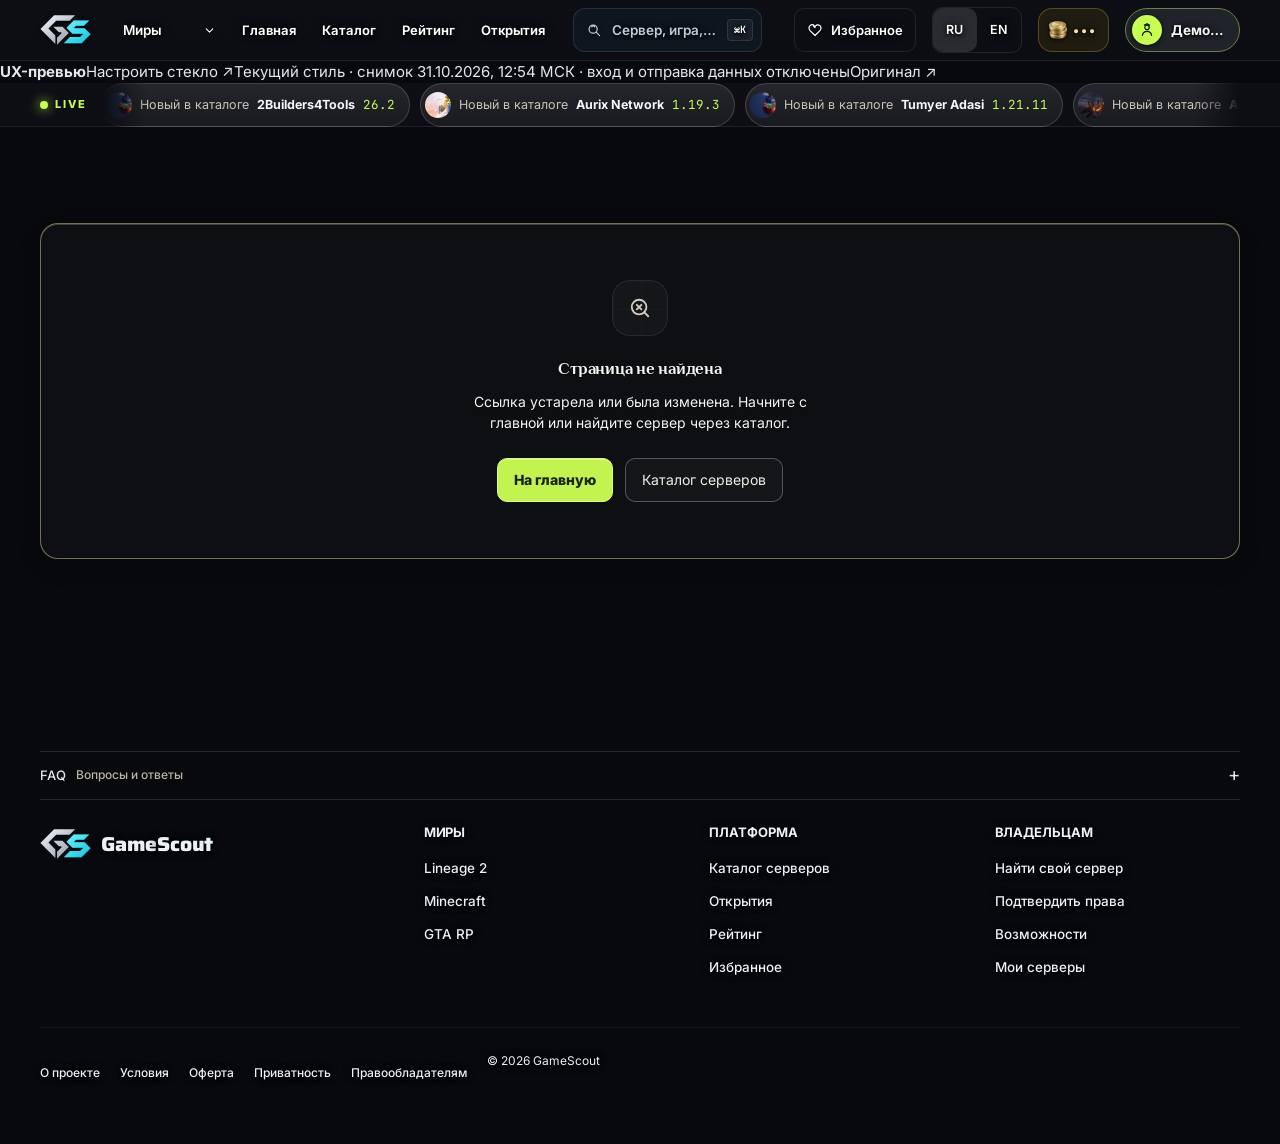
